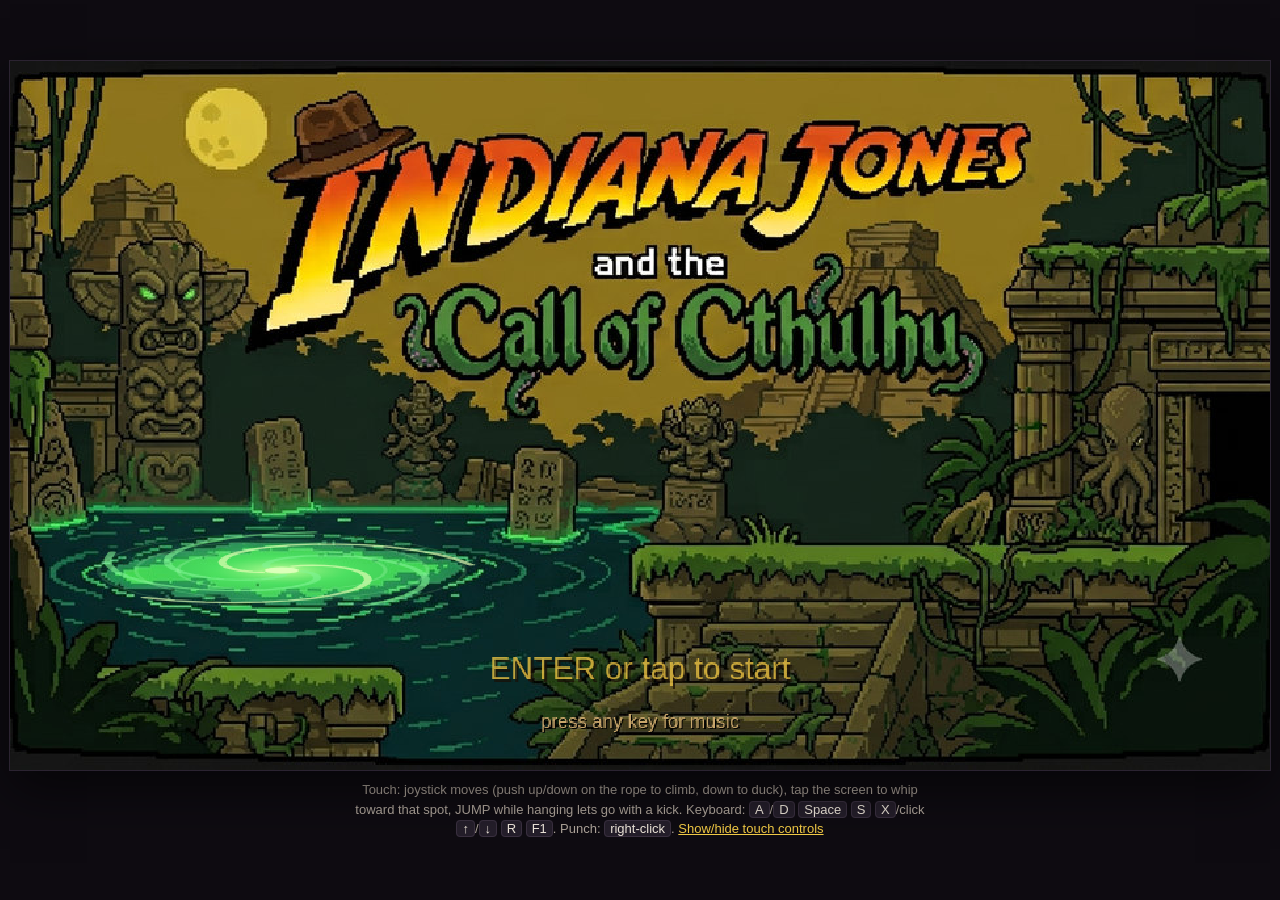
==== public/games/temple-of-the-serpent.html @ 1aa26c27 "Changes Co-authored-by: Tommergo <211379994+Tommergo@users.noreply.github.com>" ====
<!DOCTYPE html>
<html lang="en">
<head>
<meta charset="utf-8">
<meta name="viewport" content="width=device-width, initial-scale=1, viewport-fit=cover, user-scalable=no">
<meta name="mobile-web-app-capable" content="yes">
<meta name="apple-mobile-web-app-capable" content="yes">
<meta name="theme-color" content="#0e0b11">
<title>Indy &amp; the Temple of the Serpent</title>
<style>
  :root { color-scheme: dark; }
  html, body { margin: 0; height: 100%; background: #0e0b11; color: #afa59b; font-family: "Trebuchet MS", "Segoe UI", Verdana, sans-serif; overflow: hidden; }
  body { display: flex; flex-direction: column; align-items: center; justify-content: center; min-height: 100%; gap: 10px; padding: 10px; box-sizing: border-box;
         padding-left: max(10px, env(safe-area-inset-left)); padding-right: max(10px, env(safe-area-inset-right)); }
  #stage { position: relative; width: min(100vw - 20px, calc((100vh - 60px) * 16 / 9), 1280px); aspect-ratio: 16 / 9; touch-action: none; user-select: none; -webkit-user-select: none; }
  #stage:fullscreen { width: 100vw; height: 100vh; aspect-ratio: auto; background: #0e0b11; display: flex; align-items: center; justify-content: center; }
  canvas { width: 100%; aspect-ratio: 16 / 9; height: auto; display: block; background: #16121a; image-rendering: pixelated;
            box-shadow: 0 0 0 1px #2b2331, 0 18px 50px rgba(0,0,0,.6); cursor: crosshair; outline: none; }
  #stage:fullscreen canvas { width: auto; height: auto; max-width: 100%; max-height: 100%; box-shadow: none; }
  p { margin: 0; font-size: 13px; line-height: 1.5; text-align: center; max-width: 80ch; }
  p a { color: #f5cd46; }
  kbd { color: #f0e8dc; background: #241e2a; border: 1px solid #3a3040; border-radius: 4px; padding: 0 5px; font: inherit; }

  /* --- touch layer -------------------------------------------------------- */
  #touch { position: absolute; inset: 0; pointer-events: none; }
  #touch[hidden] { display: none; }
  #touch > * { pointer-events: auto; }
  .pad { position: absolute; border-radius: 50%; background: rgba(240,232,220,.10); border: 2px solid rgba(240,232,220,.35);
          display: flex; align-items: center; justify-content: center; font-size: 15px; font-weight: bold; color: #f0e8dc; letter-spacing: .5px; }
  .pad.on { background: rgba(245,205,70,.35); border-color: #f5cd46; }
  #stick { left: 4%; bottom: 8%; width: 24vmin; height: 24vmin; max-width: 150px; max-height: 150px; min-width: 96px; min-height: 96px; }
  #knob { width: 44%; height: 44%; border-radius: 50%; background: rgba(240,232,220,.55); }
  #btn-jump { right: 4%; bottom: 8%; width: 17vmin; height: 17vmin; max-width: 110px; max-height: 110px; min-width: 72px; min-height: 72px; }
  #btn-whip { right: calc(4% + 19vmin); bottom: 16%; width: 15vmin; height: 15vmin; max-width: 96px; max-height: 96px; min-width: 64px; min-height: 64px; }
  #btn-punch { right: calc(4% + 17vmin); bottom: calc(8% + 18vmin); width: 13vmin; height: 13vmin; max-width: 84px; max-height: 84px; min-width: 58px; min-height: 58px; font-size: 13px; }
  .small { position: absolute; top: 8px; width: 40px; height: 40px; border-radius: 8px; background: rgba(240,232,220,.12); border: 1px solid rgba(240,232,220,.3);
            color: #f0e8dc; display: flex; align-items: center; justify-content: center; font-size: 18px; }
  #btn-pause { right: 8px; } #btn-retry { right: 56px; } #btn-full { right: 104px; } #btn-sound { right: 152px; }
  #rotate { display: none; }
  @media (orientation: portrait) and (pointer: coarse) { #rotate { display: block; color: #f5cd46; } }
</style>
</head>
<body>
<div id="stage">
  <canvas id="game" width="960" height="540" tabindex="0" aria-label="Indy and the Temple of the Serpent, a whip-swinging platformer"></canvas>
  <div id="touch" hidden>
    <div id="stick" class="pad" aria-label="move joystick"><div id="knob"></div></div>
    <div id="btn-whip" class="pad" aria-label="whip">WHIP</div>
    <div id="btn-punch" class="pad" aria-label="punch">PUNCH</div>
    <div id="btn-jump" class="pad" aria-label="jump">JUMP</div>
    <div id="btn-sound" class="small" aria-label="sound">&#x1F50A;</div>
    <div id="btn-full" class="small" aria-label="fullscreen">&#x26F6;</div>
    <div id="btn-retry" class="small" aria-label="retry">&#x21BB;</div>
    <div id="btn-pause" class="small" aria-label="pause">&#x2016;</div>
  </div>
</div>
<p id="rotate">Turn your phone sideways for the best view.</p>
<p>Touch: joystick moves (push up/down on the rope to climb, down to duck), tap the screen to whip toward that spot, JUMP while hanging lets go with a kick.
   Keyboard: <kbd>A</kbd>/<kbd>D</kbd> <kbd>Space</kbd> <kbd>S</kbd> <kbd>X</kbd>/click <kbd>↑</kbd>/<kbd>↓</kbd> <kbd>R</kbd> <kbd>F1</kbd>. Punch: <kbd>right-click</kbd>.
   <a href="#" id="touch-toggle">Show/hide touch controls</a></p>
<script>
const LEVELS = [{"name": "Intro - The Temple Gate", "theme": "jungle", "intro": true, "gateStyle": "portal", "rows": ["#                                                                          #", "#                                                                          #", "#                                                                          #", "#                                                                          #", "#                                                                          #", "#                                                       ###L###            #", "#                                           C              L               #", "#                                         ############     L               #", "#                                                          L       P       #", "#                      E                                ####################", "#                      E                                ####################", "#          ######################                       ####################", "#         ########################                      ####################", "#        ##########################       ##            ####################", "#       ###########################WWWWWWW##            ####################", "#      ############################WWWWWWW##            ####################", "#N  M #############################^^^^^^^##N  M  N  N  ####################", "############################################################################", "############################################################################", "############################################################################"], "platforms": [], "signs": [], "tips": [[67, ["The map was right. Now the ledge - slowly. A and D, or the arrows."], "move", 8], [59, ["Hold UP on the ladder. DOWN comes back."], "ladder", 8], [59, ["SPACE to jump. Hold it longer to go higher."], "jump", 4], [50, ["Soldiers, by the stairs - and not mine. The Reich got here first.", "No way through on the ground. Over the top, then."], "soldiers", 6], [44, ["A ring in the crown of that pillar. X throws the whip; walk off the edge and swing.", "Left and right pump the swing. SPACE lets go near the top; hold DOWN to let out rope and come down softly."], "whip_descend", 6], [23, ["The gate. The seals are broken, and that light is not torchlight.", "Somewhere in there is the Sign of the Great Old Ones - a stone idol the size of a hand, older than writing. The locals will not say its name. They call it K'tulu.", "If the Reich carries it to Berlin and starts reading the inscriptions out loud... I have seen what the old things do when somebody calls. In, find it first, and out."], "intro_story", 10, null, "idol"]], "facade": {"tx": 23, "ty": 10}, "pillars": [[12, 11], [37, 11, 5, 24]]}, {"name": "Level 1 - The Temple Entrance", "rows": ["#                                   #####   #######################################            #", "#                                   #####   #######################################            #", "#                                   #####   #######################################            #", "#                                   #####   #######################################            #", "#                                   #####   ###########################o###########            #", "#                                   #####                                                      #", "#                                   #####                                                      #", "#                                   #####                                                      #", "#                                   #####                                                      #", "#                                   #####                                                      #", "#                                             C                C                          E    #", "#            ###   #########    #################            ######             ################", "#  P      ######   #########    #################            ######             ################", "################^^^#########^^^^#################         #########         ####################", "#################################################         #########         ####################", "#################################################         #########         ####################", "#################################################         #########         ####################"], "platforms": [], "signs": [[86, 8, "A door, not the idol. Somebody has been here first."]], "tips": [[34, ["A low tunnel. Hold S and crawl."], "crawl"], [46, ["Solid stone overhead - the whip will hold. X throws it; walk off the ledge and swing.", "Left and right pump the swing. Jump near the top to let go."], "whip_swing"]], "entryGate": true, "interior": true, "parallax": [{"img": "par_wall", "par": 0.3, "y": 0, "h": 430}, {"img": "par_cols", "par": 0.55, "y": 22, "h": 440}]}, {"name": "Level 2 - The Deep Temple Escape", "rows": ["#          ########################                 #################################################################       #", "#          ########################                 #################################################################       #", "#          ########################                                                                     #############       #", "#          ########################                               o       o       o       o             #############       #", "#          ########################                                                                                         #", "#          ########################                                                                           o             #", "#          ########################                                                                                         #", "#                                                                                                                           #", "#                                                                                                                           #", "#                                                    C                                                                      #", "#                                                   #########                                       C                       #", "#                                                   #########                                ##############                 #", "#                                C                  #########                                ##############         S   S E #", "#                 <        ########                 #########                                ##############      ############", "# P               #        <#######                 #########                                ##############      ############", "###################################                 #########                                ##############      ############", "###################################                 #########   S     S     S     S     S  S ##############      ############", "###################################                 #######################################################      ############", "###################################                 #######################################################      ############", "###################################^^^^^^^^^^^^^^^^^#######################################################      ############", "###########################################################################################################      ############", "###########################################################################################################      ############"], "platforms": [[37, 14, 3, 8, 0, 90.0], [49, 15, 3, 0, -6, 80.0]], "signs": [], "tips": [[8, ["Dart traps. S under the high ones, jump the low ones."], "darts"], [58, ["Snakes. Why did it have to be snakes.", "Rings all along the ceiling: swing, let go near the top, whip the next one."], "snakes"]], "entryGate": true, "interior": true, "parallax": [{"img": "par_wall", "par": 0.28, "y": 26, "h": 470}, {"img": "par_cols", "par": 0.52, "y": 54, "h": 470}]}, {"name": "Level 3 - The Jungle Ruins", "theme": "jungle", "rows": ["######################################################################", "######################################################################", "######################################################################", "######################################################################", "######################################################################", "######################################################################", "#################################       ##############################", "###########################           B ##############################", "#####################                   ##############################", "######                                  ##############################", "######                            K     ##############################", "######                           #####################################", "######                     ###########################################", "######  C            #################################################", "#######L##############################################################", "###### L           ###################################################", "###### L           ###################################################", "###    L           ###################################################", "###  L L           ###################################################", "###  L#######   ######################################################", "###  L#    ##   ######################################################", "###XXX#    ##   ######################################################", "###  L#    ##   ########o#######o#######o#############################", "###  L#    ##   ###                                                 ##", "###  L#    ##   ###                                                 ##", "###  L#    ##   ###                                                 ##", "###  L# P  ##   ###                                                 ##", "###  L##L####                                             >      #L###", "###  L##L####       C                         C     >     #      #L###", "###  L##L##############                      #####################L###", "###  L##L##############                      #####################L###", "###  L##L##############                      #####################L###", "###  L##L##############    S     S     S   S ######   ############L###", "###  L# L  ########################################   ############L###", "###  L# L  ########################################               L ##", "###  L# L  ########################################               L ##", "###  L####L########################################               L ##", "###  L####L#########################################L#     <      L ##", "###  L####L#########################################L#     #    < LC##", "###  L####L######################################## L ################", "###  L####L######################################## L ################", "###  L####L######################################## L ################", "###  L####L##########o############################# L ################", "###  L    L                                         L ################", "###  L    L                                         L ################", "###  L    L                                         L ################", "###  L    L                                         L ################", "##D  L    L                                         L ################", "##D  L    L C                                   C   L ################", "#################             ######WWW######WWW######################", "#################             ######WWW######WWW######################", "#################         ##########WWW######WWW######################", "#################WWWWWWWWW##########WWW######WWW######################", "#################WWWWWWWWW##########WWW######WWW######################", "######################################################################"], "platforms": [[9, 4, 1, 0, 4.0625, 90, 5, "key"]], "signs": [[24, 13, "RUN! Boulder!"], [13, 13, "Slide under the gate: run, then hold DOWN"]], "tips": [[6, ["Locked. There is always a key somewhere in these places."], "locked", 47], [16, ["Two walls and a gap between them. Jump at one wall, then SPACE again the moment I touch it - that carries me up."], "walljump", 27], [30, ["The key. Now to get out of here."], "key", 10]], "interior": true, "mural": [{"img": "hall", "tx": 0, "ty": 0, "tw": 35.8, "th": 20, "repeatRight": 3, "repeatDown": 3, "repeatUp": 0, "dim": 0.16, "dimStep": 0.0, "fade": 30}], "entryGate": true}, {"name": "Level 4 - The Guard Post", "theme": "temple", "rows": ["################################################################", "################################################################", "################################################################", "################################################################", "#                                                              #", "#                                                              #", "#                                                              #", "#                                                              #", "#                                                              #", "#                                                              #", "#                                                              #", "#                             ##                             E #", "#  P                M         ##  C     N      T               #", "################################################################", "################################################################", "################################################################", "################################################################", "################################################################"], "platforms": [], "signs": [[56, 8, "Exit"]], "tips": [[8, ["A guard, and no rifle on him. Fists, then - right-click. Two good hits put him down.", "He hits back, so I strike first."], "punch"], [0, ["The whip staggers a man, rifle or not. Crack it from a distance, then close in while he is seeing stars."], "whip_stun", null, "unarmed_near"], [0, ["A rifle. Three shots, then he reloads - that is my moment.", "The whip knocks it out of his hands, and he cannot see behind his own back."], "rifle", null, "armed_near"]], "interior": true, "mural": [{"img": "ruins", "tx": 0, "ty": 0, "tw": 21.48, "th": 12, "repeatRight": 4, "repeatDown": 2, "repeatUp": 0, "dim": 0.2, "dimStep": 0.0, "fade": 30}], "entryGate": true}, {"name": "Level 5 - The Watchtower", "theme": "temple", "rows": ["##         ###################################                               #######", "##         ###################################                               #######", "##         ###################################                               #######", "##         ###################################                               #######", "##         ###################################                               #######", "##         ###################################                               #######", "##         ###################################                               #######", "##         ###################################                               #######", "##         ###################################                               #######", "##         ###################################                               #######", "##         ###################################                             E #######", "##         ###################################      C     M    M           E #######", "##         #######################################L#################   #############", "##         ############################           L#################   #############", "##         ############################           L#################   #############", "##         ############################           L#################^^^#############", "##         ############################           L#################################", "##         ############################           L#################################", "##                                                L#################################", "## P  C                                  C    N   L#################################", "####################################################################################", "####################################################################################", "####################################################################################", "####################################################################################"], "platforms": [], "signs": [], "tips": [[8, ["A rifleman at the end of a passage too low to jump in. His shots fly at chest height - hold S and go under them.", "Three shots, then he reloads. That is when I move."], "duck_fire", 19], [0, ["Two of them. Whip one; while he is seeing stars, take the other apart with fists. Then finish the first."], "two_fists", null, "unarmed_near"]], "interior": true, "mural": [{"img": "ruins", "tx": 0, "ty": 0, "tw": 25.06, "th": 14, "repeatRight": 5, "repeatDown": 2, "repeatUp": 0, "dim": 0.24, "dimStep": 0.0, "fade": 30}], "entryGate": true}, {"name": "Level 6 - The Fortress Gate", "theme": "temple", "rows": ["################################################################################################", "################################################################################################", "################################################################################################", "################################################################################################", "################################################################################################", "################################################################################################", "################################################################################################", "################################################################################################", "###############################################################            #####################", "###############################################################            #####################", "###############################################################            #####################", "###############################################################            #####################", "###############################################################            #####################", "###############################################################        K   #####################", "#################################################################   #####L######################", "##############            o    ##################################   #####L######################", "##############                                                 ##   #####L######################", "##                                                             ##   ###                        #", "##                                                             ##   ###                        #", "##                                                             ##   ###                        #", "##                                                             ##   ###                        #", "##                                                                  ###                        #", "##            ########                              #               ###                  D     #", "## P C   M  ##########           C            <   C #       N       ### C              M D     #", "######################         #############################################WWWWWWWWW###########", "######################         #############################################WWWWWWWWW###########", "######################         #############################################WWWWWWWWW###########", "######################^^^^^^^^^#################################################################", "################################################################################################", "################################################################################################"], "platforms": [[75, 24, 3, 8, 0, 110.0]], "signs": [[4, 20, "Everything you have learned, in one run"], [10, 19, "Right-click punches. Two of them drop a guard"], [18, 20, "Whip the ring and swing the spike pit"], [56, 19, "A rifleman. Lash him before he lines up a shot"], [66, 21, "Wall-jump the shaft"], [69, 12, "The key. A ladder takes you down"], [79, 21, "Wait for the ferry - the water kills"], [88, 20, "The gate"], [44, 20, "A dart trap: duck or jump it"]], "interior": true, "mural": [{"img": "ruins", "tx": 0, "ty": 0, "tw": 25.06, "th": 14, "repeatRight": 5, "repeatDown": 3, "repeatUp": 0, "dim": 0.26, "dimStep": 0.0, "fade": 30}], "entryGate": true}, {"name": "Level 7 - The Inner Sanctum", "theme": "temple", "interior": true, "rows": ["################################################################################################################", "################################################################################################################", "################################################################################################################", "################################################################################################################", "####################################################################################             ###############", "####################################################################################             ###############", "####################################################################################  E          ###############", "#################################################              ###########################L#####################", "#################################################   o    o     #####################      L      ###############", "#################################################              #####################      L      ###############", "#################################################              #####################      L      ###############", "#################################################              #####################      L      ###############", "####                                                                                      L                B ###", "####                                                                                      L                  ###", "####                             >                                                        L                  ###", "####  P  C                    C       >        C  WWWWWWWWWWWC   S   C                C   L     J            ###", "################^^####^^##########################WWWWWWWWWWW#################^^^^^^############################", "################################################################################################################", "################################################################################################################", "################################################################################################################"], "idolState": "none", "platforms": [[70, 14, 3, 13, 0, 110]], "signs": [[96, 13, "The Sign of the Great Old Ones"], [90, 13, "Up"]], "tips": [[12, ["This is the room the map was drawn for. Everything above it was somebody's front porch.", "Nothing on this stretch is safe. Jump the gaps and do not stop to admire anything."], "sanctum_floor"], [31, ["Holes in the wall at chest height. A dart gallery - S under the high one, jump the low one."], "sanctum_darts"], [48, ["The gallery flooded a long time ago. Rings in the ceiling: whip one, walk off the edge, swing."], "sanctum_water"], [70, ["That slab runs on a counterweight. Ride it across and do not get greedy."], "sanctum_slab"], [0, ["Lucky I got here first.", "Those men of his would never have crossed this. Not the darts, not the flooded gallery, not with rifles on their backs.", "Now. The way out."], "sanctum_idol", null, "idol", "idol", null, "boulder"]], "mural": [{"img": "corridor", "tx": 0, "ty": 4.4, "tw": 33.03, "th": 14, "repeatRight": 5, "repeatDown": 3, "repeatUp": 1, "dim": 0.16, "dimStep": 0.0, "fade": 30}], "entryGate": true}, {"name": "Level 8 - The Serpent's Library", "theme": "library", "music": "haefner", "rows": ["#####################################################################################################", "#####################################################################################################", "#####################################################################################################", "#####################################################################################################", "####                                                                               X#             ###", "####              o        o        o                                              X#             ###", "####                                                                               X#       E     ###", "####                                                                               X##L##############", "####                                                                               X  L   ###########", "####  P  C                                                                         X  L   ###########", "###########L                                                                       X  L   ###########", "###########L                                                                       X  L   ###########", "###########L                                                                       X  L   ###########", "###########L                                                                       X  L   ###########", "###########L                                                                       X  L   ###########", "###########L                                 C          V                          X  L  C###########", "#####################################################################################################", "#####################################################################################################", "#####################################################################################################", "#####################################################################################################"], "idolState": "carried", "platforms": [], "signs": [[13, 14, "Down the ladder - or just step off, it is not that far"], [87, 14, "Up the ladder and out"]], "mural": {"tx": 42, "ty": 4, "tw": 22, "th": 12, "mirrorLeft": true, "repeatLeft": 2, "repeatRight": 1}, "interior": true, "sealed": true, "waves": [[[80, 15, "N"], [75, 15, "M"], [70, 15, "M"], [66, 15, "N"]], [[81, 15, "N"], [76, 15, "M"], [71, 15, "N"]]], "tips": [[16, ["Warm air, and lamp oil. Somebody has been living down here.", "They brought furniture, too. That is never a good sign."], "library_air"], [30, ["Bookshelves. In a temple that has been sealed since before anyone thought to write the date down.", "Somebody has been reading. That worries me more than the rifles did."], "library_books"], [48, ["Lamps, a desk, and a filing system. Somebody moved in and didn't tell the landlord.", ["v", "Doctor Jones. Almost exactly on time."], "Von Haefner.", ["v", "Do not bother closing the coat. I can see the shape of it from here.", "idol", null], "Still going through other people's history looking for the good parts.", ["v", "And you are still mistaking a filing cabinet for a mind. Oxford, thirty-two. You laughed at my paper. The entire hall laughed. Do you recall the title?"], "'On Cities Older Than Man.' I remember. I also remember you didn't have one shred of evidence.", ["v", "I have evidence now. Two winters ago they put me on an icebreaker and sent me south, past the last ridge anyone has bothered to name."], ["v", "There is a range down there higher than the Himalayas. And behind it, under the ice, thirty kilometres of city - cut in stone, with no stair built for a foot like ours."], ["v", "Miskatonic sent men to that plateau in thirty-one. Two came back. Neither would say what for."], "I read the report. What was left of it.", ["v", "They came back because they ran. I stayed. Nine hundred metres of wall carving, copied by hand. And on every threshold, the same figure."], ["v", "The one in your coat.", "idol", null], "Then go down and take one out of the temple yourself. It is four hundred metres that way.", ["v", "With what, Doctor? With them?"], ["v", "I have thirty men in this mountain. They have been here eleven days. In eleven days they have found the kitchen."], ["v", "Darts at chest height. A flooded gallery. A floor that opens under your boots. They would still be standing at the first pit at Christmas, taking turns to be brave."], "...You knew I was coming.", ["v", "I arranged for you to come. I left the survey maps where your friend in the village could photograph them. I left the gate unsealed."], ["v", "I put men in your path - enough to be convincing. Never enough to stop you."], ["v", "You were not chasing me through this temple, Jones. You were fetching."], "...", ["v", "The idol. Now.", "idol", "takeidol"], ["v", "Thank you. Sincerely. Eleven days of my men's incompetence, undone in one afternoon by a man who cannot walk past a locked door.", "idol", null], ["v", "The passage behind me does not go deeper into the mountain. It goes out of it, onto a trail. A long one."], ["v", "At the end of that trail there is an altar. The villagers will not walk it after dark and they will not tell you why."], ["v", "It is not a local altar. It is the high altar of R'lyeh - the city under the sea, the city those carvings are drawings of. The sea moved. The altar did not."], ["v", "In two hours the Sign goes back onto the stone it was cut for, and the thing sleeping beneath it hears its own name for the first time in an age."], "Klaus. Look at your hands.", ["v", "...I have not slept since the ice. It is not exhaustion, Doctor. It is instruction."], ["v", "They dictate. In the morning I find my notes already written, in a hand I do not recognise."], "That isn't scholarship. That's dictation from something that eats scholars.", ["v", "Then I shall be a very well-read meal."], ["v", "Kill him. And do try not to damage the shelves."], "...I was afraid you were going to say that."], "haefner_meet", null, null, null, "library", "summon", "haefner"]], "entryGate": true}, {"name": "Level 9 - The Jungle Road", "theme": "jungle", "chase": true, "music": "chase", "idolState": "none", "rows": ["                              ", "                              ", "                              ", "                              ", "                              ", "                              ", "                              ", "                              ", "                              ", "                              ", "                              ", "                              ", "                              ", "                              ", "                              ", "                              "], "platforms": [], "signs": [], "tips": [[0, ["There he goes. The tan car, with the good seats.", "And that is my ride, right under me. Whoever is driving it did not look up.", "Down onto the canvas. Then hold on."], "road_start", null, "chase:stage:ledge", null, null, null], [0, ["Moving. Good.", "Keep low, keep to the middle, and do not fall off the back."], "road_rolling", null, "chase:stage:rolling", null, null, null], [0, ["Another one pulling up ahead. Down the hood and up onto it, or a long jump from the roof.", "Three of these with nobody home. After that they will be waiting on the roofs."], "road_hop1", null, "chase:hop1", null, null, null], [0, ["That is three. The next ones come with company already up top - they will not wait for me to land."], "road_hopfight", null, "chase:hopfight", null, null, null], [0, ["Company. And they have done this before.", "Fists. And mind the edge - it is a long way down at this speed."], "road_fight", null, "chase:fight", null, null, null], [0, ["That one. Flatbed, machine gun bolted to the back.", "Off the front of this cab and into the bed."], "road_mg", null, "chase:mgnear", null, null, null], [0, ["One man to convince. Then this truck is mine."], "road_bed", null, "chase:bedfight", null, null, null], [0, ["Nobody at the wheel worth mentioning. This one is mine.", "The gun points backwards - which is exactly where they are going to come from.", "Stand beside it and press W. Aim with the mouse, click to fire, S to let go."], "road_mine", null, "chase:mine", null, null, null], [0, ["Here they come."], "road_w1", null, "chase:wave1", null, null, null], [0, ["Two of them. Take the near one first."], "road_w3", null, "chase:wave3", null, null, null], [0, ["Two planes. Keep the barrel up."], "road_w5", null, "chase:wave5", null, null, null], [0, ["Plane. He is looking us over on this pass. He will not be looking on the next one."], "road_plane", null, "chase:plane", null, null, null], [0, ["That is the last of them.", "Now let's see where this road goes."], "road_clear", null, "chase:clear", null, null, "chasewin"]]}, {"name": "Level 10 - The Altar of R'lyeh", "theme": "rlyeh", "boss": true, "music": "boss", "idolState": "none", "rows": ["=                            =", "=                            =", "=                            =", "=                            =", "=                            =", "=                            =", "=                            =", "=                            =", "=                            =", "=                            =", "=                            =", "=                            =", "=                            =", "=                            =", "=                            =", "==============================", "=============================="], "platforms": [], "signs": [], "tips": [[0, [["v", "Jones! What I am holding is older than your entire species, and it is waking up. The grenades are merely to keep you from interrupting."], "He is up on that slab with the idol, and the whole pool is between us. Nothing I have reaches him.", "Grenades. Fine. A grenade in the air is just a thing on a string - if the whip gets there first, it goes back where it came from.", "And those stones on ropes over the floor: whip a rope, and I have something to stand behind when the next one goes off."], "altar_p1", null, "boss:phase1", null, null, null], [0, ["Returned to sender."], "altar_back", null, "boss:grenadeback", null, null, null], [0, ["That light around him is solid. Nothing of mine is getting through it - only what he throws."], "altar_shieldpush", null, "boss:shieldpush", null, null, null], [0, ["Ow. Right - the whip. X while it is still in the air, and it goes back where it came from."], "altar_remind1", null, "boss:remind1", null, null, null], [0, ["That is the sixth. The whip, Jones. X the moment it leaves his hand - it aims itself."], "altar_remind2", null, "boss:remind2", null, null, null], [0, ["That is a wall now. Grenades do not go through stone, and neither do his men."], "altar_heap", null, "boss:heap", null, null, null], [0, ["One less."], "altar_crushed", null, "boss:crushed", null, null, null], [0, [["v", "You are breaking the conduits, Doctor. Very good. Now it has no choice but to come through me directly."], "...He is floating. Of course he is floating.", "Three idols, and every one of them has its eyes open. That is what is holding him up.", "The one on the left is under a stone. The one on the ledge wants a swing and a fist. The one in the light - wait for the light to breathe out.", "Every idol that goes down, so does he - and one good punch while he is down takes a third out of him.", "He is busy with his ritual. He will barely look at me."], "altar_p2", null, "boss:phase2", null, null, null], [0, ["Down. Now - one good punch, before the light picks him up again."], "altar_down", null, "boss:bossdown", null, null, null], [0, [["v", "Ia. IA. Do you feel it, Jones? Every one you break, it comes closer to ME."]], "altar_t1", null, "boss:tiki1", null, null, null], [0, ["That light is solid. It breathes, though - I have seen it dim. Hit it then."], "altar_shield", null, "boss:shieldhit", null, null, null], [0, ["No idols. Nothing holding him up any more.", "Just a man on the floor with a rock in his hand. I have finished worse."], "altar_all", null, "boss:alltikis", null, null, null], [0, [["v", "ENOUGH. I will call all of it. Every drop of what sleeps under that sea - and I will be its god."], "Klaus. Klaus, listen to me. You have no idea what you are waking.", ["v", "I know EXACTLY what I am waking. Ia! Ia! Cthulhu fhtagn -"], "...And that is my cue. The arch on the left. Under it, and down, and hope the lintel holds."], "altar_p3", null, "boss:phase3", null, null, null], [0, ["The roof is coming down. MOVE."], "altar_hurry", null, "boss:hurry", null, null, null], [0, [["v", "Take it. TAKE IT. I offer you the vessel, I offer you the -"], ["v", "...no. No. That is not - that is not what I -"]], "altar_c1", null, "boss:cut1", null, null, null], [0, [["v", "IT HURTS. Jones! JONES! Help me - help me, Indiana Jones!"], "...I cannot, Klaus. Nobody can."], "altar_c2", null, "boss:cut2", null, null, null], [0, ["...Every time. A god, a temple, a roof coming down - and my hat on the wrong side of it.", "I am too old for this. I was too old for this the first time."], "altar_quip", null, "boss:hat", null, null, "quipdone"]]}];
const ATLAS = {"b64": "iVBORw0KGgoAAAANSUhEUgAABEIAAABGCAYAAADIHDF8AAEAAElEQVR42uy9ZZxd1dn+f621th0/Z1wyGYlPXAhBE1xanJliLRRogpSiLVBkMrgWhzLQIkVncFJcMkhIIAIhM3GZJONy/Gxf6/9iZvrr8/z7tEiQtuf7htBPydmy9lr3fd0GZMmSJUuWLFmyZMmS5b8eARAAeOrhh0t+uueczQdWjxYHjRvpHlI9Shw0Y1r88ovPP1YIQYQQZOg/+d///J9/nxCkrq6ODv85+4SzZMnyY0HKPoIsWbJkyZIlS5YsWbLMmzuXoXmxe+8d1bfK6WTVVb8+PeFkYkFJ9XW9vbylaMVHH80ihLwAQAbgABBD/6nA/xNDhv83EELE8L8P/ZkKIcTQn7NkyZLlB4NmH0GWLFmyZMmSJUuWLFmAZgBEdG7dWLTb+JHCGdjpRaIHBQE1R+Um+tt3ZIQQIUmSbCZJQgihCCGYEEKRZflvogcA1AG08ZF7i+65/[base64]/i8Xj8c2wBjFICAazsIh8OYOHPG0Y2Njctqa2sz11989rHd69bscfwB+wW62rYFPvzsM0ycsfvpyz5+b9ldd5332Pnn32NmH3mWLFl+KLJCSJYsWbJkyZIlS5Ys/+UsXrwYAKBn0gWhcER4AmFhZBIoqRyXLCip8O5o72bhYEhUjiwXBALJRBSyoiAc9MOrqtB8Pu5w57yHb7t5Xve2bRc+cPPCszXuhqLdHY6RTtA5M6aSzlif/[base64]/r465l4o1X/7p+2piRo6uqqiaPH1EiWlpaxBNNL5ERY8YHU0QRXi0w9sdy33PnzpWam5ud2mOPWraxdd1sx7XdYDDMQqEQBITw+XxEImINdwnv6en5a/XEiR/d/+ijrw31VOHZlZMly78n2akxWbJkyZIlS5YsWbL8l9PU1CRkWYak+FnKBLRgHskvHU0Ky8dg7IQpyMkrBFMUWI4Lx+EAKEzHhcUBlxBYtgM9k2GRSIQqqnyBaRP9nQ8/Jfc99oQIFhVvOv7kk9NCVtAbjWPOnnuf+2O579NOO016+vHH9+xq2yaFZYYQJTD7u7F97ZfY+MUqsnrpErQuXz5p0+qVU6IdOy6XCX/l5cbGg+rr63ldXV3Wl8qS5d+U7NSY/xLq6uqk+vp659577/VvWL2qxtANXlRQRDWfBkoZbNvC9m3byPLln4qK8qrT8wqKqnfbfdoe88+7ZMP3rXi//nLTxAcfeOg17jgjFEYhM4lCCLiODdMwYJsmDNPkpu3SWXvMef7Oh/9cQ8jflnK2A3mWLFmyZMmSJcvXtBPnzZuH1atWX9DT1XPrYw8/4oZ9XlaYmwOvqkAwhu07d8DQkygrLkJAlZGfE0FPdw+4cBAIBpFKpmA7LhzCsL29A4QLhPwaIl4VOcEAlECIpy1OvbmFbz768os/[base64]/ecSG6udPBhhzf8tm7hgmePO47VNjXt+s2YEBx1yCEHbNu66fmQ1x8sLSkmhDGDcPGmA3Hw+vXrPGY6I2RJIprf2/9p64a87+pF19fXO0KI8Hm//MWLK5Ytm6cqMjYQAUXR4A/44NgOErEYvAB2rmuFm4xjS9B7xptvPn/7wxdeFQNgf4ciA6mpqaGHHHKI97MPPlj45CN/OTnavrMwk0wIBkEkiUJTFMiMgQgBx7GhMolw2xaOnjn2ussvr21sbHwOAGpra3+IQ5UC4H9qeOCYl55/4al4T48aiYShaQr8fj8hrug2DCM/mUxS27F5IqPTidOmvfvgo3858Me2IZx09NEP9vX2zJcl6kZCYUIpaaGEVXR1dwds2xa6bgjbMmk4N7L5rSXLJhBC7OE94Ye65pqaGtbU1OQ+fO+t5e+/88Gdtu3MpIzlu7ajKYoKKlEYGR2JaBQD/X2uS8Cqxo9f+dwrf525i6992KhSjj3k0KjEqNcydQHB4ff7iMSkLZyLPleI2X0DMZu7rjyyqurhPz/11K9qamqUpqYm69s+hxdefNG9/w+3Hv32W28/Q1xH4a4LRimhhIAKQFFlpA0T0VjcUf1+Ka+w8OHHnnrmV/Pnz5cbGhrsXfVOLj7rrP03btpwl9/vnZhKp4VEJSrLCmRJgmPb6O7sHLwGTZMKioruePW99y76+2eYPZqzZMmS5fs9R+vr651PPvlkz5YvW2/VE2nHo2jMsG1wwSEAEHAQcGQyBjo7upBUGBzDQHdPFzJGBn5/EK7jIpnSQRiDrEgiY+jC4SpV/GHsGEhi7fIWFI0ox3k1J/3phxRB6urq6OLFiykALFy4ELHOzsLene1WQcAvJ6JR4vco4NyF63BwIw0ZBF4qiIdyBAJelurqI5vbdhrBkrKdQghCCMmeW1my/BvydTNCSF1dHSkrK/[base64]/emzJwro6siue0bBIdP6vf33slnWtt/J0qoo4puVTFepyF+mMjmgiDgKCvHAERYX58Koqy+im2xFLSLbqeeetDz46aNjZ/C4WYWNjI6utrXVff+WVPW654bol3Vu3YNK4MdwrS5RRAtMywV0HmiyBcgFVllFSUgyXUjR/tkJoucXkrAsv/skRxxzz2vDf9X19QI2NjaympkZcdtFFF6Zj/VcsWfxeyEMYkWVKUqkEZFlGIOAHFQSO44DJkrBdQrRQ2KgYN+6TqZOm1i645JK+H/AgJXV1dWT1kiV5OeHgwdu2bH5goKfH4/d5qG0axLIcuAJwbAvCduH3++ENeAFJEbvvM3eV5vGeCr+/deHCheKHuv758+dLzc3N2u4TJ/y6e/u2G+IDUc4Ypb19UbgACBGgXCA3GEBOXgjxTAb+SF569PhJS/2FRTU33XRT9Ns+/+Hv7KLfnHNA147OupZPP91dpUShVEBiFJJEISsKUqk04skUmKQIRdMQyM3tGVs95b2GJ584qe7qq79xRGn490896aQz/LL00OrlS2Glk1CZRLw+3+AzIIDj2BiIxWG5RCR0ncyYvXtn9fQZb1HNd3p9fb34tiJEXV2dtPHLL0c6VvqDrevXlvoVhcdiMWq7HIRSMIkBNodPluH1KMJ0OCmqHDVQNXHSytzC4t//9ve//+y73GuyZMmSJcs/FkKamprcs88+e7/W1Wvfa129xvEoqiRJDGXFhfCqChRZQnt7Ozq7uzG+ohxjykugyQSSRJHW07AdIBzOQTweg207UFQFlmVDUTRwITCQNLFizTquhcM48KCDD7j3T/c1kx9G+P4fgrvP58M5p5267JXnn59dFA65Jbk5TCYCDByWZcCxHBTlF8DjkcBdGy4otvcMuK07Oslhxx9/+W33PnBLNiMkS5Z/T75WRsj8+fOl+vp6+54//OHEtavXnJDu6bL22X2GQmwbnHOYtgUzY8IFh8IoNFWF3+dHWWGBaP5smRwqGXEogEB9fX18Fzp+lBDinnXGafctaW6ekOfTzFEjS1VZYpBHlcO2bEiyBFM3UFSQD0IAVVapbjnu+2++Wf7pqi8eArDvvHnzJADOt72YWbNmSQDsj9758AiN0QeKI2EnJzcXTLjEE/RDCC900+KWbVGJaQj7vJCYBAQDyoqVK+dafHoDASaivn6XlC21trYSALAt67AvVq6qqijMtUcU5CnCdaCqKrhlI+Y4UBQVhDtwTR2yR4Xfo9CBjd2icNSY3A8++CB/3333/c6c9ZaWFgKArG1Z7zF0w2SMUss0ZdcyQQEkEgkYRhpeRUZhJBcl+flwLAMuJcgLh9He12OvWbmSCSEYIeR7O4jq6upobW2tu+T990evb/ny1pbly8jEUZViZGEhIYLDtg04LkdHV7eorKwgBfm5MHWTGK7AF+s2ap98+OF+W7p6NQD4u9Ke75WZgFRfX2/PnjTxjp3btpxUlBMWY6ZNIowQMImhp7tP9PUPEMYYivPz4PN6QBjF1p2d7gtNjTP2mDvv2sefe/6YzkWLZAxmDX1v1AG0taaGTB41Kn/7+nVvrfh06cQJ5SOdEWPGMO7aGFdZhb5oFB0dHRhRXISRxYWgTACMYsXqVl/zO28dMGnqDDa0rr/VtdTX1wshBD368MMe//TDD0qmjBolqkYUgzs2ZEVCLJaAbuhiVNkIqIpMLM6JIJJYu3lr4UcffnjiHTf+4S8XXnbh699EyBsywMT9d901/[base64]/fk47WjqsZM6+vu/iy/KB+HHv6TMuE6O9q7ulCYVygc0yQpM5O5/Z77nyeEOMhm82TJ8m9LY2MjJ4TgV7/61ZrNmzf//PYbb72nbfO2oKwolDIZhDAIAXBOwAhFKBhEYUEBmLDAJIJg0AvDcEApg5yTA9txQBkFkxSYpg3T4mAGQca24aGMVo2rGkeAxT/[base64]/fecktR82ef9e5KQ86xHJdoMtckiTMCEA7IioqMrsPQTcrB4do2bEWCKslQZVlw23bzQiHfRx99VLL33nt37AqFuaepidTV1dHXX35xh8Qop5RSw7BABIfruGASQ1VlBRhl4LYFiVI4tgUqK9TnUS1HN6Y/cPvtcwC8umDBgl3t7BIBYGJTEwXgtqxvCTsOV10wJ2NZkAAIx4FX8yA/Nw8ULnweDY5wAUFh2wAF4a7tyLqe+p2qqq8CIIPJPd+fQf75F19oHlUhI4qKXOHYLBGPQpUYJEogE4qARyNd7e3QkzEwJoEqHiiyBMGFGw7L9g+6A8ycCaxYQQSEYxg6N9OSO9DryowApm0jmdKJZdiQJQJDT0GCDSarIAKEO9wJhyM5r732WvDmm2/[base64]/DCMHR4GaEquJVJpUK/Pffc826+5557hnsJfQMhCABQPmKEvKmlRdhGRvR091CFUTAGEBC4LodHViEcG6aRhkwAcEEkcEc4Als2bJ0khFhVW0t+zL2rSGNjI5UkKbzio08Obmx65Oqw3zN+2/o14JyDMvl3m1tsrLEMZOIJMG6jt20LPN4AHrzj9NyaOXMuiUyZ4uzKMqRd6SD8rPZn7hUXX3xaR9vW34YVrbp/extCocDZZjyKN199ER7Ni77ePsiSDIkxKB4Prrz4wt80Njbe39LSQr7J2snyPQnHQ/bE7y+9+Ijnn3w2X5ZZeNz48Rf19HS90jfQv1zTfLANK1I1quJo7rhS+86Oh/baf/8l9zY0rMtGu//zGT67Z8yY0QvgiY+bP442/PGPT77/[base64]/p7Gx7s377ltMG2tq+C7spyLI4Eu0AoEAbF2/ubOzE2WFhSxjWhCuA5kQ5Ofng1EGRgEiMyRNC9SmMCwHKcOArMi8v7fXc+211wYuvfTS5IJZM+Wamiq+q3vR/P27XrhwIWltbZXmzp3LW1pbtU0bt8CIJ0igJB8Z04QgCqjtQpZl5OZGAMbAADiuC0e4YJS4miIzlasXAri8pqZG/rY9Ir6BUSz8fX2Da4wwB1xQgHABCjAKYbmQZQWSpEJig74poQyEABKjDFw4K5d/tq/t2icsXrz4oeFsqO/62oeff2dnJ507dy4pyMkrJYRwvz9AZVWD4A4ACgFAUVXIEoNHlSANeuSDJXKKTNPRBHq6u2uuvPDCh6bssbO1uPhriwCkrq6OdHZ2soaGBveKSy/d5/WXXs4PBYOI+H3EBYVuuVAJQUFxIUYoMrjrwhWAbdpIGRni0zQa9Htz33rttafLx4x6edWqVWfOnTuXNTc3O1/197dt28YAuNs2ro84jiMY59xxOOOEgzsWvD4vFErBFQmGZYGkCCzDgkOAwoJiwtKWsmnj+oqamhrW2tpKv4EgTKurq6X81la+fsO6veKxGCnKiwgqSQAj4AAYIVAlirxIDvyaBC4EOGFQJIV4PB4EJIQg3GoAiGyZT4GGH2VpTF1dHautrXWXNn885/[base64]/WLWCMIi8QmFNakPf2668/f+phhx3XlX23/zVrhc6bN49WjK74UpLkPgIEKIcAFwQMoISAuzYURrF9x07R3d1NNm/ebOfmht2dOzu1ZEaH7A0iaTjQbReUSQAYZEUVjiswoqJY/+WZZ574yzN/vmTx4sUMwPey19fV1dHW1lZyyimnVN507Q0fbFi/boRX1XRVVuSiggKEgz7Jq3lABeCYBmQCcMeCbRggELBtG+lkHIIKgFA4hCI3GGRGKsPtTOrXv7/w/P2v/8OddxFCMtlVlCXLf5AQUldXR1vr6wkBcfEGzMYnn5y7ef36Oj2T4cFQmGVMC+Ac3BXQPAq8vgCIEMjoNjgIBKPY0dEDR0CSqIQNGzYdCeDS5uZmeyYgV9XU8G9SD/530QlLCCFffv4FY1tXrUbC7yU5Pi9cwcCFAAEDkwi8igLX5RBcwLJdZDJpSJKEvr5+MdAXVW697z4OwKr/dmq6C0AHgEPKy/zbNmxE30AUruuDIsuwLQe27YK7DmSZQWIqbM6hWzZSGRNMYjSZSIre3p6iE044weWcuxjsgfJ1VHNSU1NDm5qaXEII7r/tttKt7dvK33rjrTxBCJLpDBWcg4KAAhCCQ5IZKGXwaAxwBFRNRjqZgq4bLBjOIZqq/PbkU268wrYsNP+dCPUtI0T0nnvuiSCTUT9b9encRDT+6y3r1pfHBvrhlSTiUSXIjMJlBNFUChJlIHChKBIsy4VlWrAdB0xW2MBA1N20fuPMylFjbxBC1FMm9YkVK747j2HwXQgAFgCcdvLJ0gfvvouBeBJBvxeFOREYDgAuEPTIoKoGRZIBQuAYBhih8KqqQDSJWP/APEqpaGpqsuoAunDwZX/nxmZ9fT2XJAnNbW3G6hUrZl1+ycV7bh/oFwPxOA2Fw1A1DbYDEFcAQoAwCkEZTIdDJgLWUP1vbCAq+nr6PEPXbD84f748/8EHne/yHv7u+XMA+N2F5xcR7tJ0KuNaOS5UicF1+WCEXggomgJIDIIBhMpwBMAFoV7N5wz09xeVlldOqq1t+nJIAPg6IoAY6qvBJUnC3vPmhZ9+9DHHyqSpR5UBImC5LvK0CFwmgSgqVMogHBeZVAJMkREKqSRtu3x9a2sOZ+yJZwbFu68qdLpDv2/IioIJE6tnf9z8AXFBaEo3EPBo4IzB4YMiFmUKEroNw+KgBBCSDCbJkp6JiQilpzQ2PnIrIf4uAHT+/PlScXGx+8++cSEEaViwQFrQ0GC3trZaAHD2yJH2lytWwTBNeFQFjhCgQsARHKoiQVLVwbVEGFzCkLE5LE4kSik6OzvParj55hsbVjTEq6urldbW1u+yQfM3orV1oli+fHnw+aefPX7TunVcInD1VErmjjN07mVYNBoFIQShMZVQFA22ngKVVCoJ20rH448dtO/e977d3Hzrj0kMGT4zbLu/NCcYMO24I2USUZk6GUAIuEIgpKnwSgxehUIjHIK7qCrOx8ad7dblV57betkFF5xK7rzznQfnz5cX/AgzXv5bqauro4QQfv75vz722Sefel7lNq8eVenkhwNQZYVJhPG+/l7R3z+Agrw8lJaUUEIpae/rt5575qmDXn/r7ReFEHssXLiQYHC/yfIfDCGEn3feeXJJSUlPy7rWblmSRwHC5dwFY4BXk2BRDjvZj7LCCInHE6gsq+y74rKLkvfcdc/Y9Vu2cxaI0C0dA4BCQakCyhg4BLhtk41bNg388syfvztk135vgnd9fb2oqakhiUSiPxgJPhPOiZze1dmZ45FUUGGDCAeOZQNCwMMkKKoMzaPBq1AohIAAcF0FlDKAEnAhUBAJ06RuIt3bfcq7f12E1199+dyTjz7ygSdfeuX67ErKkuU/[base64]/fcceeJRUVPUfW1m4a6l/wVdPtRFNTk3vvnXfuvfTTT0599Im/nN7d3k4z6SSCPh9MXSdGOgmJMiiKClWRwV2OpCtgWw4USpDWdWQyBrjDoSdT2LFli3PEvL2v8YVz4rP3mbvivPPOW/wtjW6l6bkma+e2bfetXLr0Z4l4DDJlUFUFs6dPQyadhutYoJTCMHR0dXZBGio1kSQZAAHnHKqswHQNKJSyrp3bnbdffenX776xaMIhu8984+jaE/mCCy54YMeOHRg5cqROCIEQ386GG85EWLhwoXLTTTfN3rS25aqtmzYqV116qWo7NiBc2t7Tg2g0Bk1ikCUGSWLwaApUSQIIgaKq8Hr9sGyXupYDYRn+N557Zu6GDVv6zrv89y31g+96uDRglxuddXV1dOHCheT3v/vdvP7urus723da5581vzLW1zfC7/EISRA6MBBFTAg4rgswClmWQQWgmzYEKGxOMBCNQ89kiMxdoifThZdddllVZUGBvuCiizoXNDR8nfX6tWw0AHj++cfzvbJ/1NNPPHty65ovJ5975plSTiAETdVoX38flKHMNMIYGGOQFBmCALppwasBjm6iq7cPGYsTxbLEaMOo6OrqKiwsLEwTQlJfdT9as2aN/+677y6M9fbuJWz77DtvuGEqty0PJQSJRAL9tg2vR0E8nQShFBACssSgMAUUApLEQAiF6zh0oC8qwprmffHFp+cdd/wpi595+mmltrbW+r9S0puamlwhBLn77rurOrdvq13XuubIV194YWZ/bw+8msqEqyGlG/AH/JAMG3y4J5Az2MhaVSQQymBaHGZGRzqW8N1yze0ThRB9Hq/XaWho+Jfvblj8+ukhh8woyMtduHzZ0tDnK1bM8agyMpk0sQ0dlFAoqgJJkuAIAVVXYBE21KtJQyKTQWfPAKCo2Nze4Z0+a/YZXyxf/vbUWbO+/F/v/Qd1wIQQ9O6775ZfeOE+UlX1IjKp1FQjk6aFkbDIpNPQZAmqKsPvDSMn5B88XCmBY9qghMCxLTKisJj0J80yRVbyAYiCgoIfQz8UUldXRxYtWkQBYMUny3+fSibVPJ/fkSQZrgtQIkAgIEsUXk2DZaRAZRkyofCoHjcn4JV7O3b2XHLNNV1p11UxaVI2LfxHyLZtOz4jXDg+1cO4YUvdOzsgSwxEgHm9CspLCqHKMvT4ABwhoFCqJgYGbNkbnP78s88eVl9f/9o3LZ37sTB8hpcXFY3SFHrnH265hafi8Z9SRm0mMfn4n53w9MpVX7zrCwQLbMcxfYFAYmRFGRk1suTNUxdcsP0/fY3U1NQwALjnnnvMPz/yCPaYMYd3i05BGAXBoGGvMqCiKAcH7LUb9tl7TueNt95ZtMf0cUWyk8g9/tB9EcwpoLc+8DjsdBpaMA+Gw8G5ACgRTJVo1cgKe8Wq7h+iObxoampym5qaEgB+e/311z/29muvP75q+YrJXb19tLenhzJQUEIQCvggXBdVpcX46QH7wCMTAC6E4KCcwHZsOFyAcwrTFcjYphM3DGzv6i3dtmXjdQCyQkiWLP8u4u8/c5jq6+vFjTfeWNm+te03rV+uPr+nuwvlI0bA79GEYaSJnkzANR1w7sBxHciUgYGAYrBJAxcCtutClmQQRjEQjUPyeviIigqaSmdaVZ/6+pTpMzZec8sdD36N6xVCCO2k42vjbVs3KkX5+YhHoxCWI/[base64]/B5NObRNFAqoKoqBOcw0zokCDAKUDKYYg8BcHdwjJsrAN00IasyCGWCAyS3sBC9KQPB/MJN+SXlv/zDH27+aFdMohisoa91H37wwWvXr225cskHHyDo9SGTSkKRFTiODccyYekZyBSgYLBtG4QIMEJAiBhMOSAUIASuM5hClF9aDAfAhElT717w29/dO3r06I3f4fcuNE3D6Sef8t6qzz7drzg/D4rMkI7HBXVBGADL1mHpBmzHBMegqAkOuK4LSgSEAAzTRtpyYDo2/MEgZE3B2OoJvbvNnnPnkSce9fDo0dN6drEDS+rq6sgNN9zAL73ggkc3rFt36kBPD2RG4Zg6FEmCV9Uw0NeDTCoJTVHgADANE4wRyJIEIcRgJhSVkMikYbtAUs+gdGSFGDV2dKfFnY6R5aMuvv2++z6wbfv/NNTq6upoZ2cnGzdmzBVffL6qrrezC3AtCNuBR5ZgGyZisShM04QiSbBdGy53AS5AiIBMKSgIwAcHEpqOi96BmBgzoZoEcyI8HI6c+6fnnnuUUWrw/yXeDTV643fddde+xOW/+/iDxYcL20Y6GYOeTiLgC0BPpWCaJqLRGAgARimEEJAlCZQMvhQGAkoZJIlCgCChm/CEIlA05d2xEyf0FZaUrrv8st8/pYVCG/63GDOcofb8X/4yYltH15nPPfv05a6pK1RwKFRCJBSEbZuIRaMwMjoURQElBC4fPCMohhLsKQMIQTpjgsgSosk4r6ispJOmTN742bJlT+5z0CGP3XTnnTsJIc4POZ5weO8QQjAA/IN335+/euWKS+64+caqSMBHCkIBUlSQB4VRUEYgyTIoKFzbhMtdcD7Y08ihkrO5o4uWjBr17KnH1P7qhj/9yfyxZIRIkgTbtpX999rr5Y0taw4tLy52A6rEgn4vFJkAgoNRBlVWQBmgMjJYriipbltXD23rib93x+N/ubClpaXnV7/6VU9jYyP9gUaZZ/kfe9Vcqb6+mQPgF5577uXPPPXkdYV+L/J8Gg0FvCDg0GQZ+blh+L1+cD5YLisIgckpmj9d5dBgWDrs6CNPqL/uxsaFC+ex+vrmf1shZObMmfKKFSvs4w4//MSu7VueYsJBeUkxVEVGT/8ADNtBT88AFE1BOmMgEApC8XgQzs074+U331nU1NQk19bWtv8njkv9+9Knyy655FCfP3Tmp598etzKpZ+5kydUMyocaIxioLMN1eUFOOmogzBz2iTx0ssvklGjKsS4ykps3bCJdPYl8Mr7y7F0QxcSRIMjKDgh3HYtFJcVbjjymCPOQL2zdKH4wSbNYTgbTwjBTj/55Fdef3XR4X5NdcePHcs2b9qETDoD7jjI8WrYf69ZKMwNIhL0QyIEnAtwCJg2h+UAadNAZ2+3SFqWG8gpjK/dsu355pWrF3xX9tuzf2o48S9PPN1gW4bPtkyhKiotKilumjV75puK4iGZjMk9viAZN270e3MPOWTbcLZfdjfMkuVrCiGNNY3sZ8/9zK059vjrtm7afEVioM/m3JFURUUkFCISFQj5PcgLRxDtH4DgDgIeddDhcwd7I3AuYBgmXNcGKIFp2XAGD1lOmURDubnoS+qAx9u96K13ir7qIbbH7rv/YaCv/0I4pp0TDlNVlhHQvMwrS1BlCsYFbN0Ag4DtmAB3QAiB67pw3cExkpxwCEKgyAoUWYEkMW5xQfozFunNmB05RcX2G+++W/EvhCJ+xaVX7L24+b0H49H+EZKAL+L3C9u2id/jpUxwwoiAxzPo1BvpDLjLB1uEui6EAAQEuMMBzgf7MgwVwxCJwTQtBCIR4ipqrxT0J19+/a1R/+R6pPr6eue+++479qXnmp5fu7bVsU1DFOYVyF5FhW0aoJzDp8kozI+gtLAIpm4gGY9Dlij8mgoGAUoJ3EH1Ho4j/rbp25w7loAwbUeOGyagePDGR0u+UVNDSikOmjuvf+O6dTmKzBxZkiRbt+A4DmzbgKrIUBUFDAJlRfkoGXYyBCBROngacAEu3MHyK0JAKQWTZLhEcF84Yjd/tkplvjCKy0ce8Mwzz7wH4FvVog6/79NPP7dkQ+uqrX2dHRITgvtVjRAqIFPGZMagaDKI4JAAcNuBZRqQZQkKoxCuBSEEVHUwvVJhCjgIQKmIpTPwRCKkL231eEM5a/fcb5+Tr7zyyvZd1aRu2Jn7+c9/Pmvr+s1PD/R0B0PBQI4mMRBuU5lRym0XvqFeMYpMYehp2JYFzgHuCFCJQpbpYFSEKRAgMG0HruMIy7HBNJUwrxdMC3QKpjzw0huvXXv1txgJ+4+u/9cLzj4j2tf7x9bVX3CvpjG/zwu4LnFMnYYCfsiEQpUYNFWGbdnIpFJgjEBV5cENj1BAEJgOh26YcAWHJMkwXRtEUaEFw/FwYfGAomm19zU0LP/fAtpwx/mrrrrqqGVLPnlky+bNfo+q0JDfD02i1CtLZLifCiME3LZh6Dr0TAaqRKHKDJRzQHCoigpV9cLlAlwIGLbNM6ZDiSfgdkQHNkeKS0nV2HHn/ulPD7799yIEAM9vL/nt0mUffzw53t/[base64]/8/QTk4ntzLD1lKunUkECLgKaQnLDIWjqYANR7gJUIpApheM6EAAYYSCa6nzRul4K5BW+2bqj/[base64]/fY/8e6HHnpmzpw5nrKyMuvf1LEic+fOZYsXL6Z7Tq4+3Mmknq8syrMjAb/KOUcsnsBANM5VzcsDwcGR45bL3WTGIAnLeX/uoT8xDjr84KsOOugnLWKwI/t/xNoesjEAgF972RWHal7PkS+/8spZ7Z2dJJVIi9xgDikrLYEEAY0RxHs6MKEsjDOP/wlCHgbHMeHzqEjFo3AsF70xA72WhkcXNWN9dxxU8cEBd1LpuGS65muJ9MBPhBA/eEPRQw89VH3jjTesc+bPb3ipsfHMvKDf2W3GdKm3tx8rV65EJBQCz6SQGw6AwoFXURAK+NP9/f0MkqpZgsByOGzHRW5JCa8cO46Oqa6+9KKr6m75LsT4xsZGfmrt8Rdbun7t2lWrlIBHITmRCAFhsB0HLjhsl8O2hkbVq8rOGbN2m/6Hhoa+7Ej6LFn+SSDonxh/bjQaDR971DG/2da2BT5Vo45jC9vhtK9/AKaRRsDnhV9R4VFlzJk5FWVFBSCOA0VmoIQBnMOxbNiu+zepmTMCQQkFkV3dct3NbSsUeM2Pv8rF+v1+AQC5ufkFmXTGjPZlyPpNW6nCGBHcgUYJivPyUJgbQdDnw2DjIw2awuD3aJAZhWXZMA0dNufghP3tlikEJbIqYulux8hkSnT9q/U70jRJkyVlfH9vlFICdLZ3AVxAHRJlVIlCYhTlJSWYNmUKbFNHOpWEzBgoBxzHgutyyEyCLMsghIIxRggjQlE9Ii2E9WlLS35/f3/+v7gUDoAUFhauIJTolMkex8mgo7MDfo8XwnVgmxYURhGNRdHZ0QtH1zFj6kSMKh8JSTgAt8H54LQNDgGXC5gOBwiB6boSJ9TRbcdS4snExu0dH3/TRTd9+nQ511s02h5rv5iMxeYO9PTbiqzIkWAQup6C41gAEcik04hFZUT8XgiJQQKBDYCxwUwflwz277I5h+26cBwu0rrB01vbVVn1bgrk5Dz/9NNPf9jZ2fmta/GHxxBPmjBqppWJs2hvn0hEYzSd1onLHWIbBlRZgs+nIeT1waepUGUJOTkR5EVC0BQJ1HUwpHSBUAZKJcgSAwchYDI27Oywt2/[base64]/dB3DUe5rrrnmnbMWnLVhw/qNu3cM9Fr9Slx2LYMolECmAh6PB36vBokQ5AYDKC8pgl+V4VdlCNuB61hQZBUuoYO9TAiBLUChaOiIptiWnZmx29u2Q/X6FwL4mxBCCBGJRMK3YePGYEdXJ7hpIpNIQKKMWZYFzgenmFIAAa+KstIiBHw+MEIgMQaJMRAhwNjgbzIuD5YOqjIUzUOYrLoZF+6KNetEW0dX6dgpkwMAOv/3c3AcB2vXb1RTsRiI67heVWFwXWqZJlzbgd+rIScUhF9TIAHIz8mBpnjB8Df3DJzQwbVEGQgd/CY45xAUrgXitm7ekbd+07a8fQ85cDaAH0IIoYQQPnnC5AOuvuzSP+qpdJXkCkSCAWi5YUgEsC2TSIMpfjCMDLgjYGQycLgDSigsx4FuGmBsUGZ2LAvJgWhozqTxFydM9+Pm5ualzc3NqK+vx/ccZWaff/65f9WypWv9qpIrAxg9sgROUT4EgHg0ThzXhmlZ0B0bpmzDdVzQaBweRYYkEXDbBSMSPD4vov19fNv2rZnq6urSffbZ51P3/2Uv7oqssL/9HYxJuOBXZ17X+vkXV3R1drjV1RO7R1SOLEllMncff+ov6/bbb7+YEIIsWLBAamhosM87/fRlejK5m8/nE2s3bvz44EMOe+Liq654ZWLV6JNVRm4rzM+3ZUZk7rggENAkCUxw2JaBZCIBRimoNJi5ZFs2LNsePH8oBXcB3bGduGFJu+2z9x+feP7Fs7nroqamRqmuruY/cAmJaHz88dFLPv3kzFmTqw+xDasgFU+4+ZGAHPCowrEdpGwXksQgBEc8qYMgCYjBzC0hBhtNjx07mnX0RUUsOnDFxx9//N5ee+3Vs3TpUgCgdXVAff2PfzpGTU0N27JlC12xYoU7ZAcEVM17B7NMyihV9HQahmGAUIKRpUXU5ZxyCGiKAtcVkk/1CJZKH/Lis43G0k+W/wnAGkLIv8+Y73/xbQ2f0TddffXZb7722v0yYYh4fWK7YdmEQ2KSNGi/cw6bE7ig4ERGMmMi5PEg5Pci1t+PTDIBEBmJpI6123YinkxCURS4ZLBMcPS40Rg1tjJTNaqCDjUY/97XznB/OyxeTOvfeMMEgC9WrIoySuDYltixdQtsZ7BEnDkGDjtoLhzbQmdXt9DTaXLCCT9LxGLJzM133F3lyl4hJIUwVSGlkbyeibPm/KFl04aHhwO2u/IdRSIRKsuyO3nMmBkDHTu16eNH25UlxXIqlcBANIr+vgHucpf7/T54ZBlMkbjlOiM6e9qvfu21165ddvjh/YOzCch/XI+f4WBh4+MPjV708qv1ny9fcYJlmIRSSiRZRiqdQWFBLmzbBgjQ0z9gh3Pz5OkzZtc99uyz15x33nnqPffcY2blgP/uqMH/GTFqamqifX07y5vf/eiad95+92QiOPweH5cViQruCL/HKxRCqWVkkB/yojA3jPxIBF5NhQQC4bgAJZBkFYZlIWMYcCCg25bYuGU7CURy9Wlz9ly6rav9kicbX1z5FRe9tPvuu7PNGzef+swzTz24/LPlvCA3j9i2Topyc4VPlpGKRYkyFPFUKMWokaWYPH4scgJecLgwTBuxVAa9A3GYtgPDNGGahpuxbCb5w5gyZ6/TciORvy645JK+r/IBHn7w4XtmMpn7TDNT0bW9PexYllAYSCTghSxLyCSTcAwD1WPHgkJAliWUFBVApRRwXHAh4AjA4YDlmDBsG6ZpwSVA3DAgB0P67D3nHnl5ff07X8VgrK+/ai4svltzc/Nln336STjkDxCfJlNNYqCEIuD1IxGNgQmO/EgQpUX5KMiJQGGA69iwbA7ddqA7HLptI2MYSJum4CBEUBmjx0944cGnG4/7thtX3e9/P2vJsk9OKczNPb/liy8N4tiaY6ZBhAtN1aBIEjSJwcxkQAngUVRwx4Jj26CUgVOGjOXAFAIOEdA8AcTiacyYPXv9HXc27Fs0qqh/qBnXLinREEKQhoYGz/RJ06vuu/+ez99/930mMwngLgi34fNpwswYxLZMSBTQZBklhQUYW1WBSNCHgKrAdW0Ypg3b5kjEE7BsA6mM7mj+IO1P6dRfULJ8wvSZNxjcfhUA35UR1eGowoW/+c05iqwc91xjY7WtG4UM4JrMaF4oBCI4jFQSOeEgQn6vEK5Ngn4/ykqKwaiAxCgcVwyuD9NGKp2GZZlgsoyUaSFjOYhZbmzi9FnzHnzkkdV1dXVkV93D8Lp59NFHZ//5wQfvatu8ZQ4R3FRlWQloKnEcSxBwIhHATKZQWlyMksI85OfkQCUMlAi4jguHC6RtA8lMBrbD4boAJwIJXYcjeaz9Dzt8rhIKtV100UWd/4dzSoQQ7Oyzz75szeovL7Us7o/298ExDWgUCHkVDAzEIEBAuIOSwlxUlpYg7NGQG/TCwyjABWxXQLccGJYNw7SQsQzHFkTEDEcOl1Wgqnriy9t29p7z5z/f1/n363f+/[base64]/xkjcHJPFVVo993dkFNTY3S1NRkXXLBRe9/3PzRvK0bN6QLc/LlcMgne1UZPlUhAa8HjFEkYjFAOGCEwzFN2JYJQilcIWALDiEIKCEgTILhOOjqj6Fy9JiOCdOn7yCy/NDNf7jrSUKI8X2IIcPZg1ddcdkln3zw8a0DnR0IezVH1WQiSxJlhBHKJIRCAfR198IydAjBYWQykJkMr2fwfOfcBSEEjDERzeiEaVpb2naN8ZMnd5186i8eCgbCH87aZ5/t3+Z7nzhxIqmtrXU//PDDiY8/+ODkzWtbzsoPR+YwSW4jsrzdFnz2lEmTf3HlzTe//I/u8aEH7rn6qUcer8/EE25hfj4jsoqfHHPM74x05rQnH3ukWqIQqiwRVfMgnUpCkxkKc3MAzhGP9kE3TOiGBUM3h3wICttx/jYO2iFALK1j77n7JvIK8ldmLOfyxxobl+5CEehrnU9DvbDYwqt///u1a1rr4Tjo7uhEKhZDTiiAYMALK5mCYxrI6AYEF3BdPqi1EwpNVcEkBkVWwIVA2sigJxblufmFtLJq1Mb2zu7Hps6e9dEdf3y4GUL8u9i4Ylj0fuP510s+/fSjC599+okLPcKhxTlBIlEOIgQ0zTNYQjkUeqBkUHijsoz+tGFv7uiTTzr9zFcuveqKozjnP3jfol11nt55yy1T2tu2/WZD69ozEv19lpExFKZ5sKOrB7YtEImEUVZSAtexwE0LXTu3Q3HTOHTOVJxxwlGIBDXo6TgkypAxCe7+0zP4ePUW2N4c2LIHthBie1e7OP+S8/SbbrphKiFk8/c9jrmuro5ObG0lfz/xsK2tLbK5dc3ZF//m4tk727YctcesaS4sixUUFiDe1w/JSeO4ww9EJpPGx58sRzqVwtkLzki1rtvg3nzP46FwUSGUYJgnTYMqfn/bipaWil25boemx/HhQNgZZ5wxYcva9R9F23cEK4tyWFlemAjXQTqVQSyVgqqqCPh8UFUVTFGQMbm9YuMG2ZOfe+0nn62++thjXdbUhP+4rJCZM2fKy5cv58cdfuj1TjJ+qUeSbBDI3Hag2xa6e3rh1TSEQkFQQtDT3+8omocFcnPuP/Gk46896VcXdONH0Idsr9mz54Rzgrebeqa/ffv2l6bOmF5uZNIDmzZuTaqqTBzH4VVjxnpKykteuu++P3c2NtbQ2tpsls93KoT8/SFCKcWhhxz6fveOtolGOpPPbVu4VoaEPF4QSYJMKKgwEfSqgAAcw4RGCOC6cIQAUb1ImRbi6Qw4Y07V2HFE0tTkyMrK+2574KGrv06K4d/Uv8Y3cp577uHGtS3r9ooODGhmOiHGlY8gflXFti1bkBMMQjg2GJUgMQkFkRDCmgTdSCJluUgYNnTTgWASNJ/fUb0+iSlSMpib3zj/wot/vd9++xlf5Xr+rtaw8LHHHtvntutvfLi/qyPglSn5yYH7kQ3rN6K3rxdUcAS8XjiOi4FoDEV5OaC2Db/HA8Ik7OwfQNw0AUniXICMGFm+bNpuM5a3rln9+qhJk3fc1/Dol1/[base64]/[base64]/XuvoGn88tLnnnz/SXrv4vDpaamhr344ovuhWefvd+K5Sse6+vuKnNNAz6Jwasp6OntQW5uDqyMgWDAj0w6AwogJxyAMC24jgMbHL2JFKIpA47gKCwuyfiCgUzGMKxxk6clnnjuuWmEEPOrXP/9d9456aNPV+Zs2bDx7u2b108ZmRcS83afRd946x3IPj8oAYJeL+KxKPRUAkU5QahCgFIGNRBBWreQth1YHIIyRizHwdhJkzP7HnzwWWddcMFfhhr8/sPreP/996VHHnpkz43r1h2cScR+71oZh5uGnJeTg4xhAoJAoYChp+H1eDE4LYrDtSwwabBUxnIAwRj6owNCUjUie7yZYE7O65HcvBtfeuutFf/q+xVCaMcfffSvd7a1nZ1Oxkdyw5BUCCgSRTqtw+/1wDV0+DQPLNuGR1WhKQyOaQ2eFZSiP5VBPJURTFVIKJKTUDRFyi0o6CkoHrGzbHzJUfX1dwx834bz8Fprampylyz59Ii631/[base64]/iX9yQA0tTYSJuamtjwOPE/P/TQsa0rV1zfuX3H+K2bN2FU1ShIXg8KSkubF5x/walVVVVtQ+ewi/9XDkIIIeLLjV+WnXPyLz/vadsePvTA/cWmTVtENJWRRo8bh57uLmxctw4ejweyrCI60A8GgbxICAW5YRTn5YISAcuyBpsMMwLLsmFZ9tCYeYJEJo1U2kBPX78YUV5GSsvKXhay/NmosdUD19x22wPft4E9LHb/9NCDPtu6cctM4fK0RIjqU2UqM0H8Pi/xSjI8igRNlWEaJhKxJBzLhKoqQyXNLiRJBqUMGSMD07ERCIW4x+Oj0UQaKde1couKX+/o672Raf4VP7Ix0P8/zv/1r49e9smyIo8m7WVl9J+lkxl5oLcXuQEPmGsj6NcQ8PtAGYXEpKHySQ5NUQEAlsvR1tnjJm2w4046+fbO2MDlANDwbz4Zaf78mfLRR1/rabjzjnujPT0/NzIZo7CoUHG52MqpRIOhyIcfL/u0sig3f5/8nFwuXJdapoWOHW0QRhwTSvNRmuvDtMnjMXlStWBMFqvXbqYPPv4CTCkA6gsjYZmgsmTtttcsZcTI4j/eeuvtZwtxPAO+PweuDqD1Q3tP26ZNMx984N4icPGLjz/6eJxE6FQiBFKJOPLCYfR2tWPqxGoQx8CEsjzsPb0aI0tLsHLVlwj5QygtKcTnLa1Y9uVmYXqCmz9c8XmVQ2VSPWPG+seffXbyUOBtl33vlFK4rhsCkPv7317+SMO99++bG9D4yPwIHV2WD5UReDQfDMOA47iQZQkudwdHGnLqrFy3kRRWVt4y8/0Pr6wfzGJy8B/E0BnNz/jFL+5f/vGHZ4U1xY74/bLgHIokQdLUwUCzaYFADNpAhIApMk+aNhUeb8/pvzprjy83bNj2XZ+7/+gcXrhwIcnLy4sko317ND7T+FT3zi2B/HAIjNGhoR4epNI6CBns6+bz+eEP525sWPTsnJHhkT+IXfSfiPSv39VgLfGBBx643+efvFd24fmXvr6pdfWEqRPGdI0trxhYumzZRF03ePWYShoJ+NG2owMgwOiRIzBj8iSs37oNq9ZvhiuA3KJiRJMpc868eb8ZN3HKx0fX1q6//Y8P06/zMof/f7W1hw5QSg+86vL6g9e2rHzonUUvlhaFvH2lhUVyx6Z1ORrj2G/uPrbrCmnjtjaSikWhRnKQV1CCT1e1IO0ADiSHEy4VFRTecMgRR/RIXnXlmWed98nTryz6ytGc5uZmpw51lBDSDeC5X5x00tFrl+NkjRtuQcDLOpiLnkwS/lAARbkh9EfjKC7MhQwgNxjGiMJCmALoiMYASUYwL5dEEymMmTp14u0P/vlEQsg2LFmBr/qMCCFiKBomfnps7ftTps7c87knH7sh3dk+96Sjjlq9+MPF5as+Xx1WfR5x8L77kPYd7Ygnk5AJwexpkzCipBjxdAbvL1uB/rUbIcDsgpIy2XT5opvvvu9YQsiuOvzFcMrqzDlz7jhyv/3ySgryLt575iS616Tx0nuvvIpIXgRHH3YQlq9YgdaNW2Ck0ygbUYq5M6aAKQo2b9wAaptQKHGLCoolh7t3TZk989Gf//znicaaGlb7HQkJQ+/ieUrp83954IETnnzssac7Yt3GwXvvsfnNt2IT1/X2ifIRpWTixIl48+13oEoMfoWJA+ftm1m2/HPfqpb1IIoHGZsjr6LMPPm0Xz7S3dv91ytuvnnRc++9T9a1b/tORZChcYqEUnpm3WWXvfrFko//Etu+1VuRF6ED22Xouk5GlpWkPH4f3wYR9Pj8wk6lSU7AJ1SPBtNyiS0kpGUXiqxwVVLYuOm7df3x8ccPjeTkRMWWbfiuRKih50JvufvuxZu/2Dzr/j/eVv9a45PH5Rbm5x1/xBFtTS80VXT3dokJY8YSzeNBexcHpQxG2sDIonwIx4EBoC+ZgaRoQrctkldRqf/2sst/Es7LWz979uz46IUL6Vf5/ufOnSudc8EFawDgnLPO6Ul07yARVeIzx5Sja8sItG7egvLyShQWFGDLdoAV5iHV341p06cJ2+Fm87IVWlx30ZPSRV7xCJKXG7p7VHnZwJ5z939twfnnfzZ8yP8f10EWLlyI5ubmD6747W+LO7fvIMs/XixPnTA6tdv0afozzzyfD8IQDvthMS9iiQTy8/IR7+9DYW5ETBg/MfFm8wchh2lwCRdJmzujR400LrzoolOqD561eGze2ERdXZ1SX1//f42wFYPbDTEA3CbL8m2Xnnd+/RvPP3v5tDEVAxUjin0vv7LIL5kQ0ydNIK4Q2Lh5K4QQ8Gke5BUUAAJIOw4GEptBZcXlkkqLKqteOenUU+856dRTV1PGDDEoJpAf4rBvampy6+rq6J57zn51/unz9y8pLb6stWWdBtvaw0kltIAqIRWPwxQcyVQCsiRQUliFgCqBuDboYPtBkTFNoluDwo8rCAQhhBEquRBWXk6u6M0YajyVmhLTde/ChQvFwoULyXd5X4QQMSQU7BBCtN9x20398UzyXccwwE0DwnGER5FJMhaHTgBNpigrKUDI54cmMXgUBUwiIJSCCgbbduBAwLAsnjRMrluOm4r2k3gqUzJuyrRTCCFXHn/88bRpcELcPxPVKCGEY7D8zH3nnXdKOzdvPuOJRx+9bOfWrZ7qcePcSF5+MiPEX6+/YuEDqzcmV1ZVVen/ZJIJDakhHghF9J3u1pwVX3yOovwC7vX7RV9Pt+jp66d7zZ2Lti1t2LBhIwKBAODawrBd9A/EiSYryAn6EPRo8Hu9oJTAckxYtg1KKAiT4XAO03SQMcuJJDPXdcyjtu3ccVQyreO3v/mNduvdd9/xfU5aqa6uZo8+ulD+yRFHvrDo1demrly23CdTIM0AwgVssx0SESjJy0Mw4AMjQFF+AYI+DarMIMkMAhwUEkAHy1BdDliuTTkHL8zLddr7YvKqzz8/KlhQeNQBh04JNTc3J34MEdV/FDB7+eWXJ7783AuXW+nMbGEQyIzC7/fwcKCcCkMH5RYcx0ZXdy9UTYWqeiBJEhghME0XqqaBSBJ00+KuoOz9d99+74NdW/[base64]/nx/YN21A0oxoFkTD0WB8mVBQj6PUjHoti8uhyTJ4yjazrTSRXrVvHEw6XWltWn08ocYbsnm/zHZCh4Aetu+yqX6/fuH7UCcefcMZAf/8zxOWjPbIk0ok0ulwHOQEvyorzBh1mVQGTBCij4JYB23YgybLkcA5Q6YILYrFb6oHYYGsb/EeUx9TV1dGmpiY2GGvgaSbJgoPRZDoDr6rCspyhYR0S/KoHkkRACEAogWmZ1EilbCOTKWhd9+WB9dfe1DB//nwZ32PfmgULFkgPPvigc845Z120ZvXq35uZBJ85eSIvyc8DXIcL7hLL5aKjswumaWN0xUhUVlSisy865r4rr7/++ccfrzvuF7/ozYoh370QMuhYA9wFpG3dCe4KUE1mYvdpE93Jo8rtbWtXQYn4cdCcGbB0Hd1bt0CYOqZPGIPq0eWglGP12nUI+71Iuy4fNWasj7sIHV1bu37+/PnyQw0Ndv032xXJPvvsw+qvv+qtS3/96w/HVZSdNHVMRffI4sKcdZ9pOcURv6jMDbHVLWtIrGsHyooK8dMD9kVOJCwigRBf37aTSb4AOgaSGIjFtp110SWPDG+cQx/DV94s6lHPhaijtbWt5LEnn/[base64]/XgPZcTvZ+7liFXlOQiL5KDyvwIqg4/AAPx2UjG4sgPBlFZWgzX5Zg0sgDjxxzD31+9likFpZv2nrvXl6f8/OeJuro6qfY7NDzr6+v5kJMKR9Pe9mvK2r2mTxo7a2xZpndzOVKdHZg9vhIBn4yq/DAoFdh/r93J3rNnKxFFRq7PB+LxuZ+2bmADsejqX/3ukrO566JuqCcB8N2mL9bX1/OhzZNcff3171xx5qmNGS85Y8KIIjdf2Z2uWLUCxxy8vxWMhJw/P/FUMJmKw0MZDt1/bjqTTqOz7TV/ZXEJct1crNqwhc2cvcf7s3bf/fo7rr1WFpzTmpoa8h035uKEENTNnTvwhw8+OPvgCaPmji8ryh9VGIpMqRyBtbZOfn7sT7Bh4yYMdOyAbtjIDQSx++RxSMUSWNnSgtElRehKGhiwHTFyZNmyAw45ZPnQs//KTndzc7NTV1cntba2isMOOezaxI4tewX0qCdXY+KQPWcRI96H/XefimAwjGRfDyzXxeRpk/ipNUe7rWs3SDt3tkOHIjLrtqBsxMjU28s+vIwQoj+z6JVhQ/6fPUOxePFid8GCBfLI0aPfmDl16tmqk75+dEFETCgriuZ7aT4ExIlHHCLaOzvIRx8vJZKVwciyIuy9+26ksLjUs3zpJxiwHaR1A7P3mCOPnzhpv6NPOunj4UhLfX299VWE8lpCaPKAA6Szfn3BU0tee+nU0SVFBTPGV9HuTaNgGjY5Yr+9xeqWFrJt/VpQImHyqCnID/rQvrMTRm8CMyaMw6etGxAZUUonTJpUcvJpp336h3vukQXnZKgp4Q9muA1mHzay2traDwB8IMkSflHzs/Ufv75obFVFmVORP5Ju3tFO/aEQevt68EUmBU2WoKkSwgE/JEqJ4vGCg8LiDAbnwnRczglnXEAJFBRgt4nTbg2PKHnk3HPPXeu67vdi1AwJ5pQQglNPPXXJPvPmnSB0/Vdvv/rKAWGPQjSFIeM4YAD6OtuRifaAUQqvqsHvUeH1eqGoHjiugKpqiKfS2N7VKTy+oERVTVK8PjFrwuQ6RZLu5ZyTf5L1OSz6MEKIu3Llyvz0wMDJi17967irL77kp6WFBSOCPq8zZepUePwBUhLJvfauhgf+8Pzrr/[base64]/CkopFEkCCEDYYL87RZaZZVhwTPOMnx19xIGHHX74ktPmn/3iUAaO/V3tUfPnz5cbGhrs3yxYcMzSDz96oaN9h+31eOSccC68wQAYlUAYhWkaXPN4aDDg3zRl+pTrrrr+psf+1d/9u4svPOG999+9sa+310gl03LVqNHr99h771sKcvK+BJBeu3F9tXCcHAK4LneY47hwHQegEqGyh7esXaf+6pe/uD+SV3DMCy++OrI3mhSeQB6hqgbTcSERgXBOiI8ZN2bV+x8smX/DDfVbvk+nbf7MmfLDqz63Lzn3nEv+9MD9t6YSCfT39IARCiNjOFrYQ4OBIEvE4pCC8mCGV1pHT38/HC7Q3dsL0xwJyXUgHBs9sRhS6Ywgqpd4qDfx4SdLp0+cPv2lbd19M7r6+oKMMriu+60+gpqaGkoIcX9x8s+f3bh+w3GZVBqdOzsRDodP9ygSAl4PMq5JDF3H2vWb0N/XD68qwecPQGIUoIMlYKAEMpEhywp2bN/hee7JP+fV1dUlCKkX38FZAs55+NxTT2n4YuXyGkKoM3r0aEYpiXLu5AgOEMqER9NId09vEyT5tbmH7/nCwABS32ItkPr6ek4ptXbu3Jm7fMmnibZNW0gm2k80vweGYQCCwKMqoJIMDg4QBiHcQWdWkhD0++FXFRHv60NdHejAgPq99/0hhIhDDjogtW5NC5eF7fRJUOLdnVAlRgUXcDmHoBQKkzHQ3QU9HkNPf9xOf9lylmXaXxLg/tbW1v+UfkU/XiFk0NEHnz9/PjviiCPaTzr2mE+IHp1ACQnLjGoBRcKY8jIyfUwVzEwKAToXXR2dmDCyBGGFoSI/B3tNq4YhaXjtw2U0FgzGJ06Z8vzQhvhtnFVRUFAgABBFkh6cPGnyyYU5OaP7O3d6x5eXYc6MaWRcWT4py90N4ytL4NVUTBo1ArZjY69pE0RAlTBibLX5wjsfSDmBnFEL//C5tHDhPHzTNE9CBg1mQoh9/aW/uXvN0vhjRUUFrrcox87zKtqM6tG0pDCsnPGzY9HSshalxYUYX1WJzg4/EtFesJGF0CUPFq/6EsVjxhvnXXTJT1pbW1OXX341b/qGjvH8+fPl4uJi1+rv2SxZeiyS49nG9cyUETkh4vN5oBIX++4+U+y520w9nUl7Ax4NIb8XejqBtvwwKsdN5M5nX9AtsZQ9c9bstj8/+TRZuHChtSsjP7W1tbyuro4wSVrT1t7xaWlI2X3Jp5/xmbNmitHl5Xygt1MuLylGqCAMT1khYFhIR/vAucDEihLQQI5obdtB0xQdpy849/2hDfI7T7scjhb/8vTT+xccfYRZ7GN09fLluxUFvDho9gwyZ/I4FBYWYnRxLnr7ezBxVCUCcGSPnsLBu01BoKhUxJMptHT29Bznuqzo0EOl4eZd35eDNxTRT/9+wWl7pjJpMTDQjXSsjxSFfaBGIqeisAq1PzkY/f0DJCeSg0njx/u3bNmC4w49AL6c3PT2gXiqozdamI7Hr7vkiiveG44K/pPI7y7lmsFvlVWOGqXOmTbRXvP5qmBAkjCxshxhjWHKmHKMKilAT/8APIqGkUUFgO0iqMqIjBhpv7dytbU9afjm7j/vZkIIf3D+fHnB10x3rq+vdxpratgRxxzx4e9OP/mREWruOTu3b7M1TVXK8iIojfgwatRI+KR90dnRjRGFeTRAXapYKZSHAygdNU4omo926/pGAOr8+fOdAw88kH+V0aNDkX2HEBJva1v9rJPsL+9uXbVg7ecrRh6+3z4iHY+RylwfqS6ZiN1GlcHIGHAtE+WlJQBlysGzpiJBZHfF5jZWUVb2wg133LF8yapV0rx58/hX/YYIIWJIzDRXf76kaI999+5K9HaUxwei7uEHHuAs++QTSeOmmD1xLPEwIJ3MYHr1aIR9PgQpQ1VZCQoqqvRoKqllVOn5qjFj7po7d640b948d8WKFeLH4FzV1ta6Q9EnqXXiRDcZ7eMFYQ+OO2ye5doO3fqXjZqTpqIw7CclBXno6elHe0cH0iG/PrqqKrNpy+bc/oQuLFASS2eIEgixkaNH2zNnzHjadNzOq2+56TLXdfF9R3aGf2tI2H72F0cfPibokQ44taZ2w/JlyyqXr1gle/1+RAIhUCLguBzpZByOzhDt60dat0FVFYbtgjOZF4woY5Lft668onKJycnLdz300CsAcMef/vSPDH7W1NQkAHBKKSilrm3bo0457vg/hX3eubZtY0p1NTZv2gRCqVQ1etS2m++445CVLS1bPl/fKp177rmipqaG/wsHlA8JJV8IIeb279gRPv3001/YvHXrbG864yiyJP2poQGKrKK4sEBYepqEfJ6egpxwqqers4oJISwjTYyUjYH+GMIBL0qK8qGbJlKGBUJlpA0LGdOCrKpUVlXhC4bkpO28VD561CNbP/7kraF3+r1lEOy3337Oa6+9Fl2/fn3eAQcc8OKNN974zB133DHu1mvr/+xnUklBKICcgA/btmwSummSYCCIbdu3I5NOwadJoMKFonkgJBmuAGzbhem6gkkSgUSNVEbvzikoYYFg+JLx4yetPem003b8nfD0I8p2aLABUFuIeo/XPy0RTR7U1dNn54ZzGOcuhGPBsU1kjOUYU1WFQCg8OGqdSAgG/PD7fDAMHbFEHJRKILpBDeEgM9B/bPtGB6tXfHrh7TfeWHvx5Zc3fYd7FG1oaLBPrakpinV3X5XrVUVZ9Vhm6BnYpg29rxOxTAZgFABon+MiJy9vtJVJPXrVRRdNveb2239XW1sr/q+ghFeWVT2drgAhGDNhPKbvvttZF1559WIA5ORzzhEX/OaCz0yHH+44jnAcB67LYVuDTZO9viDp6OqV165fd5AqK8WOAJjiIe7QJDkOiJ6eXnHEMT+Vfn/l5X8cUz1+5fIHl8uzFsz6Xr6Furo6unjxYnH5RReOWvbxxz+P9fUtcm37IJnJUn9/lKX1tNTVG4UQg61/MiaH67pIJNNIxOKYVT0GnT0DWLlmHfbZbSoUBiQHEsgN5JOuRNp9e/FHvk9Xt3aee9U173X1xRtXt6ze4ILJuq6TIcf0W91naWlJ9+aNG9Hf2wu/zyeK8vJ4OOCjikSJcAwYiThcx4LMKFzHhmFY0PU0LMsCkyV4/H5oXuEK16HBQHDRnDlzxeRZs3h1dbWSn5/Pd0U523BbgAvPO+f8n+6/74K+ne3h/LAfjIKt+HgxMXQ9R3AKCIBSSganT7o1lePG1/zmNwsfGxarv4k/[base64]/PPDEmUccPHvdlq3nFfs1q3rcWOSF/OBGChWFOSgKzAR3LCjChiYB8+bsBk8ojPZE2t64YyfbvmXzFZMmTYrhW6bZNTQ02HV1dfTGex944epzzzh/3Za2fSMebeDgn/w02dOxo7yzo13khCMkEol4IwENtmmhv68PQVXDT/[base64]//+dPHixfT7rBc/fqiHw+jxE27dvLPjgf6d3dbEcaOU3HAAsZ5uaJKMqePHgjEFsf4Yejp2IhmNYeaEcYDXh7WRINvQM9AdyS+OAkDkwAM5Ghq+9nW0VFcLAHSvOXNvX/3Je2fadkZtb1kvinILCLFtJHo6Mb68BLtPGo+d27aid+c25Ps9OGLeHhDeEN3ZnxCJ9r7Jy976INLQ0BArLi7+ygo/IUTU1NQoy5Zdm1j8EYTRuT0wrqQwsfvk6ejbuUVzMwkYaY6KoiI4po3+3l5Eu3YChGKvaeMRcynf2dfLdm7d8jkhxJw5c778dZ3x4X3vsGNqPlr82uvyuk1bEQn6Eda8zOf1Q0+naWlpKY4+5CAQDvT39qJzRzumjBuNorISdMYScn7AS7Ybtjjn/PM/hBB0qEncj4bW1lbi8XhEXXWj+GLxPmzunnOQG/S7O7Zv95YXFwhdz5Bfnny8pSqS9GzTi1RGBL845UR7wrjx3TfedocvlelWORiKKyrXBPLyzq2ePD12/Z13rx5+jTU1NfT7EHD/t7PQ2tpKenp6yFNPPaUsOOH4iydUVmBcaYFnmyKTfJ+KUEDFTw/dHwMDA3jllUUIhYI44/RT0dfbh4cffQKqLyBscBLKy+887ayzzrO89OPjjvvFcHPd4fNL/CMhGQB+ddpp5wvbPtfKGD2nH19TRS0zvb5t2xuxWOwQSdPIHnvtvWq32bstXNPSsiJUUNA+bDg3Nzd/pftbuHAhZs6cKRFC0gDSt9bVHREIRt77sPn9icIFV2SZgnOkUgmhUU5++fNTXqCmWbrolZer+vv7+QH778tKSkvw1rvvQ5GABWechr++9hZefetdMG9QpG3XZYoqVYwsfSUQCR9gmtYTn3255KzUis8BAM3fYw3AMEOZoInbb7/ds3r16tJ5e+7pf2fqtMDqZcvEEfscJPyqRF95bREJBMOQuIGqEYUoKSyBaWTAGODYNtr7BpA0bBicIGPaPJQX4ceffOKdPzv1V/Wjx4wxXMfBUy+//GO3b8Xtt9+eFkIc8YsTf/FiR3v7Yds2beRwHTo4pU9CIm1g5ZctyA8GEPSoyM/Pg1eVwQAwVYIaCYFQhtygHyV5uUjpumu4lvPR22+qDn3vijNOPumkfffb/5pTzzxz1S4UMsnQ5CP24IMPsmnjJv7FSkSnjy0tcgKKJOV7wwj4vCCEwLJMGKYBEAowCUnLtts62klfyYg9h74/d6iB7v//+7jx5md2mzSxPhwMOpOmT284oubEJc8tekMGgBUrVtgdHd1d3AUxLAsyNcAdF7blwDJtSApFUjfQ2x8rnTVj+osjSktrtUCEr9+0gw6kdQGJIa8ghyoe5brCcPDlmpoaNmvBrO/NNhiyRVwvpS8Y6dSU4sLC0OrVa1QKKkLhMEK5OQAYHNsFk2QIQuDYNmzbBBwLXX0xCDODrRvWC0WWycRx49A9oKMn3o/3l39OX/3oU5z8qzPTRx934rquvq7EeRect9pxvv3tNTY2ckIIbrjqymt+uaNj3Nov1nrCJZHZW7ZsYjIlJBTwIeDVUJATgk8NwbUNOLYF17LhVRUQzsFdF+noABLRGKW2SwISnXTysUe+fvi8vW5/bfHHDw6vsW8b0CwoKKAA0LFtR3XXjh0T7HQSkdIChANeku/[base64]/g8SgIBvySy13xqzPPlKPRKKmpqXG/SvAsy7cUQgAMR+cSAM6qPfTA8nU7ug+qjAR5MJTDUqkEvBKDZZnIjeTCMgx0d3dD83gQG+jHQEaHa1siNjAQc12HkNraXRLRqquro/7iYjrKqzyw8oP+G4TkQ088jc6ePigIQk/GEckJI5qIYls0hqA/iKLcXEiKijXbu9R4PIm+tBUFgJ65cwm+goH1r8QZNDWxPfeYd92il57Ze2M6Nl3XU66up1hRThBBrxcSZWhv2w7DMpExDBBJQkUoiIHeHkqESwtLi6ev6+4Xu2JO/cL6eoG6OvreX587JSIr76vCrUxarm9cWTFsDtLb1w+fz4eA14e+7m60tW1H+YiR6OntRdp0iOAA5/Cv6+tTAHyXGQvyEUecwQ/ca/+0zxcmm9a3Msf5nB24x0wI10HIq6G3tw9bNm5BxcgKrFzdilgmg6ppU0VOUaEz0J95dO+9907OnTtXwvdUqzwkxNGKiYc8+9fHrjkIGXFSz9otfFLVCFpZMQJGJg2fR4GZttC9YwfC/iAmV1fjo0+Xoz+uw7BsQUB+MIdvyInGlH32id5yyXl1rzY13pPv847qHYiLqWMqiVdVkBnoh04p+vv7kYlHEfL5SWd7B7Zs3uRNUebp7evmfZ+tHGhe9SifO3fu95qiN6SEs5Q39HjrlqW1PkH2e++zz91JVeVs7+mT4aQT6O/ohGVydHd1I+D3oa+nDx7Vi4zopslkQtYz6aVer3drTU0Nq6mp4d9mHzpq/vytv6459hIrnvz9hs07C48ZNZrYLmBldJCAgfSAjWhPD3yaBp/XBwkUCdMAo4RzCKnXSkjf5PeHUrNx7OH7PahJ3vPb40Z40buLxchcP/LCZaCWjnQ8CnDA0nU4Lkc0noCspWFKHvg8HsRtt0AIQebNmye+6bdACOFXnf/rK0dNnXnDW8s+q+apBDvpyJ9AUlR0d3QgHU/A1E1k0hmkEgl82T8AVzjoiMekWDwmiirGHb/6iycKp0yZ0i3wt4nrPySkrq6OtLa2Dpd6uStWEJx21JGZtp0dkCzDGwkGoSiUhDx+FId8Sn5uGHtMrcaKlSsxuqQwuG3DmuqIT0ZlST6PO4JUTpvees9TL37w2vsfDmfsifr6euc7LiX7H/c0f/58aWjd2v8vAlnqHL3PHt1GKhP+/LMVZcW5YUyqKkco4MHUcZUwM4Xo3roBo0ePxqzxo9AR9qJ6TCW29yWhal4hebw5/lDO2v2OPLKnrq5OA2D9M+P2luuuqwnnhCd98tGSD9etWfPX/Ej4cCOdKRYEKBoxYvT03Xfv7u0feGf8pInXnXTmmeuGhY2vYjDX1NSwofsbfqb84fvvP5ISov/yrLOav1i69KyCvLymF59/vkhhVMgKI44lqGGaGOjt/VX75k2MWxb2mz2DHXPIPDCJ4dXnn8H02TNRWVLA5+2xu9u2vV1e19ZOKCWSkGQxcfr04jPOmn9NTzT+BLvrrh90fO5QEz62dOlSq6mpaZMQor+6utpp37SRcMcxx00YbU8fX+1093ZFDj1gnpg1fRp56qln4Pd7MG3aFMydt6/z3MuLUk+/8GqYQwFhVDigrLtnwFfR3+/uvddeUkFBgagBUNv0o55aIBobG9lp8+aRxxcvPuXpx59qvO3G6+bFejoxomQkdF3HQNyCzGRwLpBK6Qj4AvAoCjRNQW44CAHAcVwQykAI4BDCZI/KLBDxecv6qTu2bZ26ZdumPwFYNXHixF0VzBBDQSd+3HHHVfp9/mldfb1uPJWmknAgVAbXNMFdCz5NRo7PBw6BlG4iqGpSQTjgLlu6dOwJxxwzr+mll97+vxqvE0LMQw84oEZPODtu/MOdXTf+4c6/RfoBIJFI2I7twGG2yECHcDgc14XpOJxJEp00eeonIytH2a3rN+wOJqFsxAiyraMHAx0dwh8KkPLSkS8+/OifrnrwTw/tEsf7Hwmd/4cMQuvrmx0hRPDNV17ZedWlv+vbtHHj/rmRHDcvr4ApsoqMpcO2XRi6DTAKyigURYEkh+GYGTjCgckpqqrGklXrNzlrNm7F6pYt0pdb28F8fmJRhpdff9v33F/HXLmzq6M9Egx7bMd0uMPh8fjR3d9d801tMgAggUAPgAObnmm65clHHtnzo/e3ubmFBSwRG8DOnSn05uSgvLQQAa8KjyJBUig8ih8MBBldB2MUisdLOAhShlXpKSlEMBD447ypU+Yyzbfx3WWf1H3TZ15fX4+ZAGtqanLeeOONnIfvvXtedGDAzQ/40N/TzdL9DExmUDUViqxA1VRI0qAQ4vPn0aRuKSs+W3Zp5cTJxwshxn7VAOtw5tU7r76j9fR1zOzYsQOMELukpEAOBXzEEwlCVQhMIwO/xw/XdqGn0qAESBtJUFAIV8CxHFAuEPF5iUIIfNwe27d502fGQL9z7sknnHnvE0//hTHGd/FkKDKUwatcc/UVB2zcuPnS1atW0XvuuGOf/r4+MOEKwV3W1dkDVZEBIRAK+MEkCZblQJEkCFmGadqwMqawLBNV5SNbhhs2D2Vhfx9l6f/1QsiggdHSwppaW63XP1522EG77/[base64]/WQJL9mBHbz8vGDFyEw0XWEP3h/r6+m/8MdbV1VFSX4/5ixaxD1e07Hj/9Zeve+Khh+5/55PPVIhZ2GfGJEBPYSAaR39PP/p6exCO5GH95i3glAriUkDVTCuRWD0+L8/4uwyOXeZk1NfXo76+nns8Hn7VVVdNfP7pp7W2zh6xZUcH0sk49Ewa+82ehkB5KQSVIMDQG01ic2cPCsur+I64ISVs/vkzr7/Z8Cwh+L6yQYYPBAAcqNeNeOqJixecrn2x5MNjQ+EQ70sbtCjkg57RkUkkYKQNbO+NQnCBeDqDFPHAcEGKR4yQsW7drlh73+geOjs7aQ2AK+9+8I0766/+7JmHHx797mdfuD6Pj0VCQQRVCX6PhvVrWkAlFUKSIfpjCOTkAWB2eWWVkoYsA8A8AN/jHZC6ujqyePFiub6+PrPo2ad3LHru2S8Wv/H5ZIDwyhElNCxTZOIp9PdHEUsk4PN4EU9nsHXZpxg7bRqRfEFEcvPH9+7cWdrU1LS+traW4ZvvSbSmpka9t6np3reef377DQuvfHnJ6lYhTRxNaMQLhUno7uwEEYBP8WDTpq3ILSxG1KUuUT2MKcpH4XC4r6amhi1cuJB/nb5Jw4bEC6+933b7NQvvfO+llw6jlj4tEffzorwILYv4YegZtHzxJYqLR2DU2PFYv7gZWpAKGgnQtCsy++x30AeEENFYUyO+4TukAHh39eR3jiwqVXoG4rda8YEx67e3c4UU0xyPgu3b2hCPJxDJycHIitH44P33kdAzyK2sFIWl5aQ9Y3RMnjw5PbyR/hDU1NSwnp4eMjy2cCh6g3tuv31yb2/vFEPX5/V17Hx6a3d0amdnD5EFR0leCGMrSmEk+tFnxbHnzImYu/tUyK4Joqdx3OEHY9kX68gbHy+DIkn7GXqG1tbWku9z6oQQgtTW1tKmpiZ3+HevuOiismgqVc4cx1tSVrZvx6ZN3s2rV2DlWpdPKC+hOZEIxpQXwUnF4FcVLDj1RMiShHjPTmRiURxxyH5YvLyVr9rSzrjLV8/bY4/2ofVr/ivjduu2rY1LnvgQ3R2dH+UEQ2Yw4C2uGj+2YyAa42WVFfovf/XLn42fMnPVo88+g7q6OglfcZT43/fWeeaZxydRKhW/2vTirXfeesdUTol79133t6iyxHMjES9jEjw+HyRKoMgaAl4Vr735DiOmjrL8XOy/z56gjg4ZFFf/9tfIyYkgM9BF2jetI3k+FQfus2fv+ys/TyddUt7Z27t5TPWk28YO3vcPIeCRmpoa2tPTM9wzxQGAc+fPv+bis84J7dzRpjjcJc1Llmhej2QXlZQYPplg2phKjCsrxKzJY/DO4g/BJ4xGxKtKPB0PT6wsc4tHT+CvNX8Ev99Pt2zZ5iezZtlDfSucJvy4GYrAuqqquo8C5tSp4x+aOHbU/l8MdImjDp7XvXLl53RVtK/AqykCpkFyc3PR29mJXsER9HshhANF0SCrGogswXJcROMJuIBbUDqC+QLh7Yo/2EEd9AJAS0uL+Lbn8eLFi+n111/vSQwkpuaEQqG777inZPu27XlMuI5l2yxtUAjXhWuaUFUKTZOhqCooBBzOkXZc4nKOvLz8yGGHHTFx/NSp77S2tv6fv/nGu+9+BgA1wN/s8ebmZgEAjmkz4Q5mgQgBuNyBEAKWa0NxBHwBn2/6rGnvNDzwYOm2HW3C4ALxdAKqVyWcCdLe132x63JSU1NDd6VzVldXRxctWsT+SckZF0LknHL00Sd3dLRPgsPzigpKuaaqzLJMmIJDuBy24yBjZmA5DjSPF4wxOIKDgKCrf0CUFI62jqo9cWlBxF/4xF+eGLmtq19SgznQBSB7FAzEUsUezVc8omgEhHDhODZs20EqkfrW99jY2Ejvu+8+0h+Lv6l65WKfV6mdOLacRoKTyRvvvg/DMrFm7QYU5oQwfdJ45IZ8yA34EPBpcF0+1OSQDE5M4RCOICJhOsQszDlxw/YO1Bx9VHXTSy9/XbFmuC8HVoFwiRLEe3pO7e3uHhuPJtyCYIAxJoFjcEqLEAIyYyAgoAAM04REgKKCfLJm41bbde1cfMVpYv8jYhqUbS3j+RhUTNUNy7+1bQcG+vrBAIQCXkQCATgW4PNoCPj98CoSSuTI4GhszkFBILFSQAC2a0EQcN204RAq9bd3PHrk/vNuPe6nh1/d9MqiP+6KUpnhs/fUU2vyDz/ssMb2nTv2MRJJKDJDMp3hshCYOmE8dSwTwrahZzJIJeOwTBOKrICCw6dp0FQZEqNgikps00DPjm07Dp49++ryUZX0kJ8e+cnxJ5/yZlNTE77riZP/tULIcGPF4ajYDTfcMPbDt9+d07Zj509EJimYazLL0DGqMBeaz4uO7h54vB4UFo9A08uvoWJCtb51e7cqfMHYScee+N4Tr/6V/H/s/Wd4XdXVNQyPtXY9/RxJR71asuXeDcYYbLqpCUUOgdCJaSGkh5IgCUICJBA6MYEEAgRiAaEYMNWWcS+4y7ZsWb3r9LL7Wt8P2Xm57zcFU/I93/U9+6cvXzp7nTPXWnOOOeYYEydO/FLBdVjMzwGARCKR++RjT5728frNp7b1DnpLfF5ojkQ6+iMQIUBxZdDb042hkWGMrR2PoWgChqTyQzGNHLPg9CfLxo47sPS5FzBp0qQvc5HRw8maTSm1f/q96094+90PjmvvHpBCxeUYTKTJntZ2TK2phJnR4DBg67adsKiAojFjEbPANu89JF101ZLVeeMm3UxG4c8vk1T9o3v2zI4d7K03Xn3grXfeK/xkw5ZYUV5O8daW/dzrkklVQS44FeASRcRiSezYvQ/D0QQmzZnN97QeojmV4955780nLyGE2J+15v0q8pTGxkYuUIpf3HJLzrrNmx+p/9nPxh/Y3zpdAOf5+YVCLDaCaMZES3sXvB4PygsKMMkbRCKZRbXXz9bu2k+7tu85dMLZ56967YUX8gH0/[base64]/G3Pl6NM+YegxS3EfB6UOb3o727GxYISsbUWO1DUSmqs0fG1U64b/Fll/UB+EJI+uFLhxzu/tqffLJpzAO/ufsXHYNRPuTovDw3l+QH/EhrFgYGR6BlNEQjSbQe6sD4GR42oDtU8PiXnz6j4KITTjjBONI5OMrPdzjnFAD9w+9/v416/ddmR3TW2tNPZW6j7vSTEfCE4PWHkMxqWLd5Kzbt2I2px51gw3Bs0eNL/KChsQkA+YIdXtLY2Gg/Vv+Yd6C9/eSISO/LOk5lNJVhh/bvp9SZgQmlRWCGjby8XPT1D6KjvRuB3Dz4Cwv4xt37ia+w7LbJ4aJ3KKXpr/icOdq4+sf629vb1bdff/0YS9crt3267eHBgb5gKpFENBIBHRUDpNzUUDOmEuFwEfJCuZCICVEiUGUBnR2dcEsCgh4PUok4An6fk8lkBFlRmGWa/9V1HRFh5py7rrjkkickENbe1XV6y67dpT63B580r4WRScMlAOlEmkZjceT7ZVQU5YI4Dohjw9Y0mMyGns1CcBx4ZBkC5dw0DJSVlIyQcDi1ZNYs6bCF5L99Ojq71oCR+VOmTJsvyVJUy2Z/fsaF575bllNszF6wYPA3Dz3MAAj19fX88zIrjriz/PZX955JuVP+ygvLnshmdNrV0Ym+3n4IoiD4vP6pmXQGB6wDEEWKWCJBRmnUFIbphqUZ8AkSBoaj2Lu3BeXz54DaFioK8sAZh6VrZHxVhThx0hQ9p2rszoxAi9fv2scn1NY+09DQQOvq6vh/MwnlnJPrZs8Wn9q61Tryua2trf7Hf/e7M0qKSj07dmy7fW9Li5BJp5CMp+AWKVas+sRXFAj45kwcB68qEyMZw6KT5mPO7GkI5eRipLeLTx9XTcrKSrODGTtiatkiZjv22LG1FCtW/B8HdjQ0NAirVq36H/8+PDxMCSHmHXffUb1/847fTB83bsSjqlN9kkgqS0s4N7WwXybwySK8MiHHzZuL4oJCfLCyGSPRKHweN/ILwmjZtx9t+w9CdLuh2wwQZbN2wgS5sGpcsrii9NJbf9m4pumdUeHeLzMWcySn4JyL5591Tm8qkXGDO0JnZ5eVSSd50OcSZdUFw7ZgmyYkQYAsqlB9OTAcDsYsgFIIAoUgSCQZT+KNN9/M//vbb7AFCxaI/4pNdUSr57NNyQULFpDm5mYM9vbHHcZg2RYYH7XMJoSCcUYZwJhpTT3Q2tbkUlQye9Ycsn3PXp5IpllhSTE946wzNxOJRu+9917gsLj5V/DQzwCibPfGjYUb1q/OSyY1npOTg3Q6DdO2lcrykuqfffeaJbs3bTw1Fo+hunocBEJhOaOmLrZtQ7NtZHXTMSwHHBDS6QxkWRkty4nDXD431ZndkTK0d1nUOk1nLDR9ziy3r6CMv/3hx0SmInJ8Qc4YGAjjnDEwqoAogGMwxLXk513PPw2HxYsXcwCsubn5o1/+6EfTkr3dlxblBUg2mUTY78VwIg3dduBYFvbu3QuvS8HYylL4PG6IqgKbcVBBAjhgOg4SqSxSms69uWFSNbYq5sBp+wLxyTnnBYsvuOA2Q8sME46xLz3/lyt6OtrtoM8tcseGwSyIhII7DG5Jhkv1gICCg8OlqlBdoyP4mXRasjTd/EwDmX++1+CkoaEh0tDQcMnZi858b90na3MURQoyUJkxC119/cgEs7B0HUG3B1PGj4NpGPCoPjDTAHcYGCEwmANZViAKFFldo6IgQVJUxpIjhunAwwRB/KrOqMO5DL/nnntijs0G+/oGoKXTZklBgRj0+Yjf7SaUMIiEIhgOw9A1hAJeuF0uEBCkEglwh8GxLDg2g0cktKa0CLajXxNLRLDv0xEc3Lfb+fY5p700dfoxD972q19t+7/QxlcMhBw5oCVJwk3XLrl+5ccfHvfeW2+e0dPRWeASJeQGczAQTyCbPgjLsmAxjoqiMgS9PvQMDCOvrBIRi9iDWd1VWV3087MWL27hACFfQi24HiCNTU3OBx98MIMQVnvuueeeIonKtZs+WQORcJg5fsiUw19ejK0tBxBJJlFeXoqJJRUwbROVEyZjd/cAOiMDUq1mv3LS6WetO9I9+EKJJurpqHMM995y802N65tXl2zctPlbmzZtxYzaagTzw9CZhXdXfgJmWZhYU4Wq2vEYHIlCDYSwr7vX2dvTQ8smTF69s7X9zt/94Kfml3VLoJSynZs2lT/6h8euZRZbvPz1N2t3bvsUnHFEojF4CsNkf2cPutoPYWJNtTlv5mxWWSMo1OPnxVTE3s5e0hFJ4MRvH7f0wLvv8q/OvYETzoEHGxpCgeLwN997573b3/3gQ08iGil0yTJCfi+y6QxMhyGR1aEGckBcfryzai0LeV2krKiY6DbDvq4+snbHfkcK5eQ5gth74WWX9f83bAoXLFggjjKazqstKSj95RNPPnlgy6Z1309GUwEBgKSq0GyGoWgGKz5ajVQsjvGVFagePx6ECMg6BDv3HmS7u/vFBWeevfey667rr6+rk5v/e/7u/3BFWf7aG9946aUXLmhrbS368MMPTkslUrYkyuJwJgOmyNiwqwXDgwMYP6YcE8bXwpvvIMcBVn+6g3VHY3T2goUrr/zxz3/tOM7/+Lv/DRCEc+669ZYfz3pr+evffe2V1y9TJYGk4wkoooQB3SDxyAiYvQGTqsoxrXYsJElBUUUFgsWMdUVSdP2nu/ovuuzqF665/fa++voFYmPj0aP+h+0+HUIJbrj2msYVK1ZU/vTHNy1oO9BW4VIULrv8dN2O3bC1NCaUlyKUX4TqUC6GhyIoG+9HR0xjA6Yjcr/a2PDHZ4wvEL+0qanJOeecc9y/uu22E7u6O3/a1nZo/nBPj6yKhHtFkQykslizbRfGl5WiasIkZDM69rQewFkXLMY7azYIrYPbpdMvOP+1+juPkQ9/9lHt8fq6Orlh2TL28AP337Rq9YeX79rbMtMtiLy/r5dIAPLcbmxq2Y/hoSGMKy1EYVk5phaWQtOyIIqLr92xi3clMuSWH16qVE2b0QaP58vaD37hp7GxkdXffvsxqqpO7+3pKbn4mxfcQgm82UxGsC2L247lgIDYpoOg108NXQOhEg71DoJnMhDMDKbUlEKVbfT09iEejSOa1rC/ux+Sy2MXlVdIybS2DoftEfFfsuprbGxkv7vvvlOG+/vn/PKnPyuJDY1c2dqyFz6vF6lo1DHlNMApFEkVVFVFKhGDaaYgiUEMxNKo1C0wy0Es1gtVlkFBkTJMcFcAWc0mtZOnsOKKyo8A4NQxY9hTW7f+x3eKpVKnn3LG6ePPOv30oUmzZ8eLiooyK8//9v8LlPq8zKgFCxaIjY2N9rp1H5bce+f9zw329Yf7BwZt2zCRm5eH8ePHEkVRQUC4Y1mwLJum0ik4nMFhFpKJFDTNgNftganpcHQLh9r7kZqqQxEMCNwandWWFGTTKRw80K6iq/eUaCI+WDVmzMvfvuqqtsrKyiPNgv82wGVxzsmv7rzr9709nbW//uWdpV3tHZNXf9wMVZVZZHjYIpRIAX8AmpZG2nK45nAcaO8gI7GJ8Coi3G4ZReEcEEogqSKpGVOB5P425WB7a+Wc449HJGuCEx75Pyl5ra+vFz/Lfvlf1Qc458q9d93daOtmXTgYhG2aME0Thp4myVRKGFM1Bl1dPTjxmFmYN2emk0gljFSk311dXoWLLjxfz80JsqbX3nR39I6gpKSMJ7IGKSwri5+3+KJfphLp/h/ffvuaWbNmSVu/pJ1uXV2dQAhxFp226PRpYyfcYRqGx9ANSgiHQCAV5uVCEgli8QSYacPrVuFWRERTGaBvCG5FhCgAlu3AISKymiHs37/PqRxXe2t768HWqnE1f/5XbNN/CtqN/ldiMUvgGBWd5ISDcw4CDttyWF5ZmEyaMm1LT0eX0tXeUTVm3HiuGSbpT8bsQEEBKcov/PsPb/1xQlXVryInO7KhmKKqeOyB30z442N/uHbJku8uLi8MlzLHgW05o4wY3YCVzaAq7MNZ82cMdRzqDHf0DnJvbjE1bApJlnkqnXRiqRQEQRI5ANMc1WMwTRNUoBBlgXp9Xm5ZVoXDMdnnD1bubtkrBnLy0Lp1KzRNAxcVOE6CcEAgoxQUAByUUnjdHiD+H3MY/OP8JwABAQcHObxUzjmnlGKkr2/qs0uf/kFfb589paZ8uKSgoCjgDzrLXnlTLPC5cd1li7F3bws2bf4UBx0TwYCfd/T2k6TmwOX1wnQ4QAmZMWMmceUEMBCJ/umksxc99ONb79x1NOcMAH7HHXeU3XDd9a93HWqfqaWT4MxCMhJFjt8nUlGAkdUwrGsQqQBBADRdRzZjQFFkyIoIl1uFbdtIZnSYhoF0Kq1s/XCrF0Civn6BCCz8j6y/wzWIHUY4euU1Vx9/ww3XL3j0oYef3bJ2reRRJRTn5xK/3wMto4DaDJl0mkezGeI4JvxeLwgHmOPAcEwkHQe6aUOQJcRGIszmoAahrsLKshkvvLZ8ez1AG78CzTvOOX3qqafU3t5e94RJMx7PaNnj+/v7cloPHXJUQPKrLvhcKrwuFdFEEvn5uSirqIBCCSgBWF4OAh4PXC4ZmjE66hMM5sA0bZuBcNNhrLOvTx4ZHvjOxrWrv3PTkmsuffypZ/76XxB+/f8PIOTIRfvzH/7kwu2fbva17NpxPwzDZ6aSoMxxZNFFLdsmsXgCx55+kul1ycLyj1cKpQX5KC0qQmfvIA70jaAnlvApeWFeOGnqBU8+9NBK3HLLwfqGhi8kLFVXV0cbm5qc66699qJHfnf/E4QgvPvTrQARnEAwQHJCAcptA3vaOwHTxFknHIvOtr1Y/+l2XHLpJWCSgnc+2cjX7NqH0onTUDZ1aujIqA6+AC2+rq5OaGxqdE466cTF377wwj/19XV7krEoYPuc0oJcapom2b5zFyZVV2DOvPnYunsHenu6cdaiMyB6vdhzqANvrVxDD40k2U/u+fWM626+0f+7J54YOOKPfbTvs2TJEmnq1KnKmvff//Zjjz1cv+PTbSXxWBx6NssLC/KdstJSITI8Qnr6hxD0jUFVVQ06+gfkwfc+gGYYnFGBbtq5BxHdsiVfUNy9a+8tF917xXuH50btL5+8NAiENDpPL3182vtvv/vM+k8+QW4oiIqSQtsybWo7Dk3ZCTiOg5z8QlDVxR3RBdGfSzsGu3GgsxupbAahkkoi+T3CQHTEv2v3zt9uWr82e8xxxz/xdYMhzc3NNhUoAkrotg2r110cGR5OKaLkszIaKyoMEwKbjAwPo3xijbNwzjR2YPsW6UBLC8J5+Rg7cQreWrUGG/d3CKasQt2282RZlpc2NjX9Vw6rIyBCfHCw+mc/+flvH3voofOHB/tgmia8bg/ze/1iJBJBJBlHZUE1KkoKMNLfi5WbPkVb3yAMx0HaBra2HqRxBpx40cUzbNsOgpAE/gv2iUfe/7LLvn3c5Rdf/EZfe3vIJYiikc4gk7VZTiiHpFJpEonFMHvSeMg+Nz5etwGGYSIvLxeComDPwQ66/WCHE3d43uptWy8SRHFzS0s+/yL7nhDinLpgwVyXKNbu3rlziQQUpkdG4FEk5tgWHU6nUFxVilBBGd75YDXCuWEcf/wxiCazODQYxca9B5FXXYO600+T8fzzmNTSctRMkO/[base64]/5PPl/iCm+cuXKQK4/t+aeexre2bN9e67X7UVkZBiMMyiixKkoEGY7AigFCDncNfaipKQIpp5G++AwzOQICnKDKC/ORTCvAJpNEdGjiKRN3tI9JFVMmfqL3z/559/ia5iX/2c5IwfH92/+vu+Y6ceUDg71l61Zufo30eFhyKJiBV0+Igsy9RSUCJQCumlC1yyYpoOc/BIYmQRkdwgOdeFQ7xCqK4pAJAW+UC4GB4bR0R9DxIzwAz0DQvGkQn77/fc/fsdvf4u6z6lgv2HDBm3Dhg3bHnz00X8AGatWrXKOxOBR5AakfsECobG52b71+9+/+0ff/cF3DE0Lp1NZJxwKiS5Vhc8fGKVr2w4EQoikKADnCAb9sLkDx2GgRAS3beTm5GCopxuqS0Vn3wA+WP0JvrHoBEiyDFPXkE5rEFWFBQuK9j257K0Jc884q+vuRx+7qaGhwfwMMPG1P0uWLJEaGxut+p/fUtl6oLvu8sXfmh+Nxc5r2b0HhDkQCCzLcIgsC4IqipJpWeAihyy7UVKYR4xkAoOxBLa3tCIcmgOPx4NkPAXDMqHIEoYiCaRMJ6YTcc/YyVO3jpNc6o59+24DRoXz/w9gglBCiJ1Opwvvu+c3f+w61K70dndjcHCQiAIFFSmZO3VqbtWY6ukBr9dMjYxQVXURQ9MEg1Fs2LYb4aAffr8fNVVVtsRtuyjoU2648hLuz8nVK8rz5YH+EaO8IJefOGsi2d3R55RWVgvl1WMe+e6NN/9DUfvLgiCffcrKyqYO9fScmM1m4Pf7uCyKRKAUAiHg3B5llJoWZIGAOyYEMGSzaTjmqBOGpuuwGEdSMxFwK0J/Rxt/5rFHr73nttvm25w/3fvBB1tmzZqF/[base64]/0T4oBDEil3uOMIgkhACCdgIIRCoMJ/PNcbGxuZoii49dZbpzqadb7tMLfb7c41DTNrcpuWlpSWxUei+z5a8WHd/LnH55UUF7n9oVzicBoyGGMTa6tHFsyZVDi+qoLPn1ZLoj2HQCyGedOnmPPmHWc99dyLnt3tfYinNYQKCsEEMTV9/gndp5x06p2zFy58dfkn645qfKKlpYUQQtjtt98e/vijjya0tx3UinJDgkCYkJeXI5QVFSDHF4CeTkLTNIiiCMvUoGc1mJYOzh1oWQeJ+Kg1t2kzuCjBcH9Pdtaps0TOuUQIsYDmz60DNWnhJH3VqpOyV1xxqKW0uBRd4VzIjkHOOWWhOTQ8mNm0YUvIJcsQwchIKoGB/h4U5uYim06BMQbR48FAMo2UZkL2+fj5F15EqSj29Q0OvdDWN7DvggsuEBq/Imbfs88+K3tyc8O9w8P+0885te/ss0+5tr+/P/bTn/704/jIiGQ6Fg+Gikg8FkVfLI6BkRFkM2m4FRFuVcGYkhJIsgDT0EEpAaUCEsksLF0XM7qGYG4ucoIhqL4g5EDOloLCQtf/hTaO7hH+Q9EncM7VRx544IW2fa1LJM6ksZUVjkhARCpQ09AJZ5wrskxKious3JwQcSkuYWRoCMMjUSQMC8OaieGsjr6RqD00Ehk3bnzt7vkLFm6tra0Vt27delRJQ319vfjEE084q1eu/E7Lzl0vbVy7xiMw8OL8MGe2LehalqiKBIFSeFwKcvxeTKmt5rqWJp09PWjv6cXG7TvQ2jVA+hJZnnUocXv9n55z3rld8+bNSx228zuqp6WlBXffcUfFti1bl+769NNSLZk0XbLEbdMQ84JBcsQGKeB2YebUSSjJDyMWHcHg0Ajau3twaGAYGSKSkYyGzZ9uV/e3tX/y4ZaP+2ZPnq3jKEfl6+vr6YMPPuhc+q1vnbhuzeqmfbt3+32q6hSGw3ApKmWmSUUqEAYCQRQRDPihShJKSotTqtudWr12vSeaymbUUG5PbySWMxCJoaevP/zaa6/tYsCBhQsXkiPzo1/0WbhwIW1ubmZeWf7uwX375xWFc5xQ0E85cwRZEokoilBVFYIoQjNMBENBs6C4wCGi1DZl6jQuCtRVM66GjJs0Bdv27IUguez0qPd78bPPPffXV155xfp3M7Ff4qGcc6xdtXb22Moxr3R3dJydTSadXL9fzQ2FOKWcMuaQ3JwQD/i8RJXl9OTxNRmRcPes2TMxMDJE9hxss+IWd/qSaYlIsiMp6pQLL6orXvObX7876eyzyReJv6N5bsrPp3OvuUb9aMW7T3UcaP3mvj27nVAgwCRKuSwIAhgDoQRuVYXHraC2ugo+rxtulwucEDiChLaBIcRNG1mT8eGREVffUO9fFq5cPdzY2Pi1d/JdLpd8/RVXFO/eveveLRvXz8gkUizkCzC/10PgMMo5J6GcHLhVFYokYnLt2FG1bYFi74FWbNy2E7asJhOmpYykMqInEJx3+223vfKb++8bPJq9Vl8P+sQTLez9FSu+u39Py0t9XR11OX63Nyfgs3NDOcgNhiglFJJIEfSomDp+HArDOThw8AA/1NOFlkPtJM0J9nX38SynRHPw4TXX/rjnve4D5ueMXdpSV4dzFeXUtn273y7Lz/fn+byCKoqObRpEEiWSHw6DgEPXNZSXlKK4uAChoB/bd+1mGgiP6CaJGTZShs1iqUzoymu+m/hkzeotE/fsoU2fA5BZsGCB+Nxzz9k7t2//[base64]/P0y8sYcw5ov/yta5v2bJlwpRXprDf/frX4//8zDOrtqxbf4GWSjseRSU5wZAY8PsoIYyMCgQqkCQJFuNwbIZQTg5URQGzLUiEY+f27egfGMTEqdOgeHzIMAHNn+7m/SnDqpw8zR5Mp7974bcv3dbY2IjGz78uclgTAY2NjaSzs5Md1os6asCnubOTPfnb+36jxeK37966LQgQ5na5BI/bBRCOVCaDTCaLTDoDwzSRzmoglMDhDmybg7HRn8M0NLgUGYTZEAlDrt+Dro5D3LItkl9YgqzJ4Egq741nqFRQviWvaty7WcP8GXW5UldddVXmy96NR3vPf/jWWyXt7b1Xfrp506+3b9tW29/b63jdHl5UUIDC/HyxMJxPw3m5JBjwIzcYgm3ZSKfTKCksQjIWg6lrGOjtRjoeQ9WYMQiE8pjtEIwkM7Ytqns37G0bM6yZTz/85xfu/Hj16nf37t37f8Tc+ZIls6StW/v4KScsvKb94IEHdm/fsfCj91dUiwTVFHyMqRtjbF0bo2eyhQf27kdXd6eQTCVpNBan0UgMoixjcDiCwaEhOIaBmvIS5AU8lHJTGD+2moT8HtHQNSpRKvm9HqK4vaisGW8YhEjTZs26R/UHu+rq6qSvSo8sHA4LnZ2dbPaU6V6Pxz1zYKA/GxmOBA1Nx/DwMIkn42Ccw+N2Q5JEBAIelBUVoDQ/H4XhXBTk5SIU9CE3FEBxUQEKcvNQXlwElyKSga6ust6ujhmOY1/8wwd//+6ia6/t+Y93C1rYr37125qOQ21PxiLRAlVWCGecUCrBdhyoLhe0bAZ6Nq0auqZouomMaaFnMMItBlJTO27457+69QGAf1nAlwCgvb29zhvLnh/7wfJ3Xs7xevK6Dh0SosMDRl9Xl6yKMrFtB3l5YRQX5KO3owPFoSCdWlXgFjIpwacqpHzMmM6VG7e4hpNJsWxM1XBpVflPg/l5z7zf/ME9BaGCDyLx6I8NzYAgSISKFIFAAJZuoKK02Jgybtzed995O2filGnOSCqdaDlw0Gcy8EQ6RWRVphYYJRQUFJQTTgmFwAmEWDLe+M+aFy0tLfzKxd8+Cw7/0/ZPd9zQsrPlGxs3bDx+187dM3ft3Hnsp1s+PWb3rp21rXv3H69lsyEAimEYNJXKkI2bt0jxWJzm5wS9QbeMhXNnkKqiHFQW56O6Ih8zJ44TKorCcjgniHgi5uQVF1sl1dXaNy761o/[base64]/0iAS8I+MjE6jGYPnUS3G4vdu47BOr1snhWx6lnndVyx69+c+I3L6r7e2dnp/1V1hBvvPGGfdbppzPJ5VKzmUzuQEvL9mtvuqlj5/adQnx4+DhHy5CzTj+FMmaje3AItmkjNhJD90AEsUgEAh0F6Q3bwUg0ga7+IbQe6kRrRxd6R6IYSWc7RG8g7QnmLn/42ecvOPHkUzYBQGdn5/+11f2yQMjhWSz+sx9+/6Wu9kMniswx8nw+kYILqiqTQMAHZtmQJYnk5ueBcTiqokglhfmYPnE8C/q9ZPykiSRrO2jrHYQ3FICmGYglEvKN37v59Xvvvdc82su/paUFV131vXDzB+/+uetga47PpbKQ30slQolIRh1r3C4XfG4VeTk5CPk9KAmHSDaVwPx5c1FQkI/SiiqtZvK09rau3jyTE7Zhy9aFIMK1DQ13PnSYSfB5CyLCOSd+v7/47eWvH9DiicLSgjDPzwmJhIPqmg5KBVimhdLSEu51KcSryNny4gJSUV5CC4qKES4qBhNkDESTsCklGV23LMu5eOuGT/u3bdu+ccmSJdLnBYsOMyF4/a23nv3Wm3//pa1lCwtzc4lPUQUBnDDOQEDhdrkgShLC4VxumQYpKShMuSTBlkRCCwvCrrnHzx8R3J5Pd+3ZP4GIIi8sKWKWbc4uG4n+8ScPPvhlxW3FxsZG+6Hf3nvFyo8/fsDMaqy0qFAy9CyxLRuECDAtCwIhEBURsXgc6WyWTp0+Xcovq9iSnxfuSqdS4/0+3750RsvrGxzhqayOTFoTunu6d513/vkvr1271mk5is760XQlrrrqKjb/+Lkv796+/Xgtk7IL8vJEtyKDMYdwALIiwevxEEmWEI/HlHhkxONxqyQY9BNBErjLF9AmzZpjRtKaSiSZD45E+ODISMk5t3z/L3Pnzk3X19fTryuZHmUuNfGSkvyJa1eteig2NGTWVFVKXreb+r1eKooiUukUCCUIhnIwNNAPlyIBjgWXS0FFeTm4rGIgnsIxJy5EKqs5mUyG9vcOVvcMDLx40UUX0a/je//sWXXw4EEr4HVvOrB337z8nBwnJ+AXRUqpJEmEUgpFFiHLClxuFyLDw7ANDVUlhbyyvISAcFZSXka+UVf3TFtPf23GMFTDdsjA8HD13tbWF44kKZ9n3y9cWE+WXLIk99lnll6djkePcclEV0QqUA7BMizCOcDAEfT5wUwTssBRVVkKCpuMqx1PRJebj588lVhEoF39/TYRlMU+nyo+86c/vldfXy/+J+vYuro6um/pUjbvmNk/7m1rm1dZVGjLlNBwbi4VJZHE4gnIsgwCIJ5IYNr0aaYv4LNdikILi0tpXkkpCRSVOnvbOykTRJJIpwRBFM8sKSv58zk/+1nsc8Qh6ezsZDdef/0NO7ZsucEjK3ljysuJW1UF3dAhUgGUErhUFfl5YQwPDkJWZJxy+smMU0okt9s6Zt48WjNpWtfOvfvzRdXNo5GYbNrsW98668yHi6qqNHzNeqmH14iHHnpo8rhx43+4Z9v2q/q7u+T8cC4N+nyCx+Omlm0R5jBCGIdtjgrhOTaDKCsghIxqZVACyhkKgj4cM3064skEXnv7fazb1oLBpMEPDUaIr7g0dfmS71380NI/jAAQvm5r4Pr6evq9732P/ehHP5qxZ9vOa7Zt2DQ7m0i6igvCotfjprZtgdnOKBDg2LBsB5RQGBZDVtehKAoMw4BIgUkTxtqFRQWspbWVtrR1omMgirWf7sHBwSjJKasUTj7n3N/ffu/9v/0iot7Nzc288Qvay3LOSWNjIzjnNMSNZW+8+MKS1PBQUpFIJpFIuVWXi4uSRBzGYFo2G4nFEE+kiM0cWDYfHSNgHOAUpmnB0DVYpgGfR0WuzwPHyOC8RadhyqQJ5EBXDzbu3IuYwXlr3xB/f93mflNSYnf8/tEbTjnrrP7nnnvO/N95QUNDA2n8Gqxz6+rqhCeeeIL98rbbTnt3+Yrlh1pbvxGLRg2/[base64]/0+5/cfnti1cKF/Ku6q48ULD+/47bu+rvvembD2vVJSoVzI5ER26XIgi/gB7MZ0loWXd3d0NIZ1FRVIOB1Q5UlCIRDEulhYUVAkSW4FRl+twtBv48F/V6bmab09ltvVk+fMU3etXf/v9QQmDVrltjf388OtrbeFxmJnqWIsi1QQaRUAEBABBGhUAi2ZSA35IdtmrywqJgkNQ19QyPcBidja2tirQf2P/oVxIUAgF3yzfO+t+fT7e+WFuWTgd5eGo/G5GQirixccAIpLAgTTkBkWSHcsUlNdSVhepJXFYRJeVEBj8ZTpC+est74eJVv6rHHrV6+unnWZVddsWF/6/4Dd955Jz9t0Wk/3Ney/yRJkHhObg4BBQSBcoFwEs4NDo+rrmxZ9fHKBbLbF9vf1lnY3t1HAjl55NRFZwzPOmb2W1OmTekeP3H8hkmTJ346YdKEHRMnTdg0cfLErevWr1/+vxdzyy23iC6Xi8w/4fhvdHd2z+4+1F1LOByJipwSgYuUcnDOs9ksosMjLJPOjjqeZDUST2YgCBKGh0fQ2d6BSdWVmFBRBJ8ChDwuTK4di7yADwoBYtERuN2ebE5haepAR+fI759+9urXXnsty+vraWNzM/sicbtkyRKsXLmSX7Xk6v7ZM2fGu7s7y7Jpzc8BLhIQy3bQ0dmFnr4BRCMxSKKIcE4IHrcKVVHgUhQE/F6Ew7lwqzICXg+K8vLEkYEBf193Z6llGddE49Hzr7j04o/f/uDjoc8DkL3//gZrfHn5mAOt+6/WkgnJJYnCzOnT16ci0UonkyKzJ9UKx8+cKisCEzPRETL/mJn49kXnY+L4Gvh9XmiGgc7BQVJRO978419eqGpsbIwvWLBA/BoABPLmm28aF190kQxHSV5943dHZFnO+8NTTy0vCPpODShSlU+VnGw6SfVUEqXhHCw6ab6TG/TQWCSGeDSG/Nwgdu3ei/3tXejqHeIpw4TGCFl45pldf13x4eT53770iboL615qaGiw6lFPm9H8/[base64]/nR/H9cEII8wf958N25rlEyZYJKKUAhwCB0NHZOMNAWtMgCAJJxUfQ5VK9hZMnkNhgD8L5YcgCiq1M+puSSOELBklpcbFn08ZNY6SFp0gALHxRWjfnZGFDA3Ie/t2svXtabsjqGoPjkL7eAXg8CgRKwTkBAwWlAGccqqoincnyDz9ZM/Sd71yxI1xZPLR+zSdej6fgmN7BHqd/cEigqpsrkoj8cDgye/bs7KxZsyR8STeif5bsLV68mC998MGi5Sve88Kx7ILcPMKZA4ONiogx5sDndSOVzsDjccOiAvpjaWfx4ote2rN1/QmySCogUO+mzVugKApANC5SUSzML9hZWFg4/Fnx36/jOcw2YZlIbLKZNXhBbp4gChQcDkA4COEQJQkiJQBnsBwHWdvRFp44r6e/vb3aAiXDsSShioJILAGHg9g2g23bgf6+Pm9BQUEWXxPl/[base64]/f3kPxRCclNTkzl3zpzrd+/cdU1ebo7JbUsWCUcqmYRpOkilMrAcBr/Xx20iku2tBzPXXXnVq+tXN18bCoa2+4KBfUZKkxXVc4GRjlhut1uKjAw/1tra2ntEa+Hf/RaTJk0itWPGTHz49w8/MdDTh8rSEm6bFuWcw+fxYnB4BCpRkZOTA0oobE6wc+8BLDjl5EOSL1BTFcptI6rcrJvWPJfbx0b6BmxRlKX9+/bdOX3hwtR/Y7Y1Go1KAIzhweELPn7nvVuzqTirGTOGioRAN/TRIlIgsJkDZnM4pgVOKEAorEwWpmkhGMyBx+1CZCCGjEMxONjPQ6EQcYdysXnXQUSYyjxBvxBifHv17Nm7Du9x+98A619ah+mIpSTnvOh7373+7feXv1NUlJOHQH4+GHNgWQ4cBjgEIBDAiANCCOKpFAzDhiSKAAc457A5g+bYrCQ/n0+dM0/cvXcfNuw5wG1OUVxdkw6XV94+YjlPH2bL8f+WNsbhDAVLt2yRFkwZ//t50yZfdOYJx26fNXXKUGf/gP+ZF1+Za1HKs4bF09kMXG43DYfDKC4qMXr6+3hf34CqqiokW4QoOND1LCSRQlVk5ASDCKoKFFjc51VIVUVlvymrgd8//ox7dUuHI7tc4uXXLnnvJ7/+9dX3PP2Xf0bl/sf38Hlp3kd5DjobNmwoff3llx/YuG5NiUdR7eqaMYokCMiks8hkdei6AYcz2LaNVFaDqiiQBAG2aUIUpdHpLpFC8qiYPn2qOXPyBOlAW7vw5LN/EUayNstajmu2Jzf93dt+fPLxx58x9O/Ei78K3TDOOTmccwIYHR34bAn9mYLaoZQ637nw/B8uufLKy9KplMUdiwQCAdGjuqFrGtKaDtuxQQkgUBGyJMJyHHAQ+D1eGLoJSVYwpqoC8cEhFOf6kUxkYNkOcgrzkc5kIYoS3KobLUMHiEYTdpbI2fyyih/NPmXR5gWLFnXzr0kPa/HixSYAa+XKlX95o+m1M7q72i8oLS1mhQUFNBqNoq9nAKWlZUjHotixazcvzA0SmVKEQn6EggEIsgRb1yFKEmA7GAUBLepQgZoORzye9JQWFpT8h/iyhpPD47+56MJ5u7ftZN5ASOAOgyCI0LImyioqwLiNSCKKuTOmYKC3m7Qe2I9oWuOCJINYJhzHgSQK/MuC2cuWLcP+HRvKdm3d/SOPJGQ+ev8DV3FBAaZPm4J169ezg4c6iCCrxBv07/SqXjI00M91xwlTiEXdw3EU5GukvacfL7/9QZ7iC5Di8pLfADDG1oyVCSFmPB4fc+6Z53w/k0rz/NyCUYtSxQVCOSEQkcmmi155/fVvW6LEt+zeVZrNOnC5fTYEKk6eOm35rbf//GrG2OcT9iZAX18fX7ZsGXvi0cemjK0ep3e3dds+t0eQFJkYhg2H2fCAw7BMwOcHd4BUOo1oPApRFOENBuAQApfXA02zYBkWErEEHFWGkUnDMRlGIhHIgoDyklJvsj/[base64]/PPfd+77BO5Fedx3IAyGQy8Y6OPSbnnKzdtzYbcrvPXPaXP/vsNCBTSkrzw4j29WLR8bON73zrgsTbK973bNq403PRmfPZtVddTn73wKNk3dZdCATcxKSiJaguaTAa+yuATHj08DySQ/xfJshXBYQsW7dOveicc34lEOLK8ftYNBKhlHGYtgmujcr6hAvykU6l4HDmBAIBYTCe/NggZFtOqDA33+U+z7GcUlmWHFWRxVhWBxUETJoy0Wq46y7yzjvvgB+FrkBTUxNftmyZsGfbtrHDgwMs7PXSTDIJ5tjwur3ImgZyAm5IkoRoNA5DNJHJGOgYjlnBiopV/evXHVdRWq7khvPa39/87piRWBJJk8NigMvl4UebkADgt9122/iNGzZdDOYwj1sRJImCMI6MoYETAkYAIgjI6hoYA7r6h6SkYTtqxhKSyWHoXEBrWwe8eYXgigpRFJHRNGJZ/35k6V8lSLf++MfHbt+27Qo9q9khjyqatgXGRmcXbdtBMBiEYVoA15BKpMC4gFTWIJKiZsvKK0XCLCpTIctt5vN5vCSZzuLA/laE8vP1K6+88ktRuusJIScB9m/[base64]/fO7c+JlDLHsqihC5AVAZlMBg4nMAwDkjw6Wub2+TEci4lJzSjw+APUsm1ucGZGEik5YXWDEwLV64bsUoWWlhbxsH/5Vw6CfEZNn555+mmfDAwMlHhVhcVjMarIEkzThmlbIIIASgg4d0ApBVFcsBgXh+LJkOLxsUAoZ/dwNuPdvHOXL57OUAZww9AhKkpNMpkMNTc3Rz5P4dLS0kIalzU5Dz9w7y2lJYUulklxM6tTt8sFt0vGIHOg6RpKFBe44yCp66CChJGsZpWMG/8HVyh3XmFZhTYQSQZbD+z3y4oK23EIY8z+nOeg2d7eXnj1dy790dBAQikNlrFkMgWJjlr/DY0kRhMMlxuECkT1+p3OvuHQhr2tFbk149emk8m1Z55zwdN33333O4wLUCUXFxWFcMZGrrvuOuswkPjv1i82Njaa5y1adGrHwTZWXlZiedxuBQAMw4TL4walImRJhaK6oOlZeINBpBNxrPi4uWbazGkZRjCUsm1vLJrsyGS0KS5Z4QAlkXi0jxDi/Kd3+IoKSuOVV14597EHH/[base64]/bYtGDAt+jYybXLw151mig4BXNmTJYGojE8++o7RHL7SW5BGC5VuXLOsfNuCIfD29ZtXJ+JJRM/zmYNx+EQHC0LWRAAxgHOIUsSz2pZlhMOC8HC0p1x09ZWbvx0SpZK8Li93CAELYcOZThfJixc+PgRtyjU19fThoZGvmrVSmXhwoXK4cI+/lXGLAB6/z33T35u6dI3t23ZWhH0eZ2aqiqRMQY9q4MSygVKoekGd8AJ45wYtgPDsqFIErRsCh5VQTCUAzubhpOJQVEVu39gUCGiZMaypuzPL+ZeSeVpm8fmzTs9diTX+Wfv09DQQAFQSZLNO+64nTY0NHJCju535v+PSxY/EkcszYp7+ts8FqUmIYRUVlbGAFhPP/ibq7d/un3s3v37vs9tE7nBAFdllZi6gYHBQUiiCNO2kMpkQCmFW1EhCAJM24IgCMhq1miHhBIYmg4QgoGREaSYgZx9KkzDxtDIAI497jgmyzItqBq77y+vrxivS/LLr6/d8tzzKz46DMF9fWNty5YtoyeddJLxnQsvvL+sovyCnFAA/b29ME0TqUQMIgkAjolQwEuoLGP37t0YV1UBXTfR3t2PWCYFxeUBAKQyGldUlVSOqx6cOGHKVX9694N32dZP/+VnNzQ0cADyy8/89RJq20UexQVJEAmHg1HGqwjOLQgEqCoph0AAl8tllVdV6B80r/XZnHLGORyHK5bteAghmS9aVB4Gx3DGI7/fmOf35kajkYRLUT1er5d/smYdKyguQlwzyTfO+MbFP7nnrr9JsozNmzbl26mU+vIzT7y+pXXf9MGkwddt3U4Tpm0L/qC0bddedjjWzPr6Xyz+zd13P9DT2R1UZRkCpVQQhMPFchKlhXnw+zx804b1bPr0mXTLjh2O2xMUXG4PkRQFtqXLnHPhcO72j3x94cKFR4CD/3GfL/[base64]/8/zplRbcL/8X1yzuktS77799jIyDnMNGxL00BBxKLiYkRTGe44jPRHomLWNBFQJIiEw+f2gBMOTTOQSiQcr9cjnDPnuGbdlzN1e1t72LLsgSNxyr8mvbvKjg67AxAJIeZ9DXf+on3/vp/B0KFlNVi2Q7lpobwwH36RK3pkIH9mTUXym8dNxenHTqf5qsAnVZRAT2e0+aefFv/jS005Ojjr7evNEkL4xIkTpZaWFvPrbEYcEQKvr/9JQc/+zkcO7Gm5yDRMWKZBxk4YFwUhI+1th2pcLjfx5oS2XnLtZef8/e/vjyxbtox9lS6An3Ew8tzf+MtfvbKsKWd4eGi3YRuEMYF/59JL8fZbbwvJdNpRXS7MnTs3+tfXXnvm351F4r9IElF33HHqEyMjZ2VSaZof9LN0VgNzbHi8XticQ8vqCIPCtiw4jBFJlAHCxw2lskL1+In+4uA41/LXX2OG5Qi5oRBS1jAkRwQVBdEiVhBA/1GK4rHF3/oW5s+aMUnPpKi3IJ8xyxz1ybZt6JoOltWRm5sLl6pA1zUCkXLNcXJjFkKeovKduigVd8dSXZ0DA5WK20NhZ8EdGw47OgDtMA3Y/uFNNx23r2VPjSoQR5YlgTlstBgDRyaTgW3ZYAoH54CkqBgZMnCwZ1AsmjN7a8fB/eGtO3eXazbjuS4PGYrH4fd6MZzMoLe3PwkA6XT680Y15Zzjxz+65f5PmpuFsvxCGxBgMxvZw0WubTnQDBNUlEbFjGwbsqJAMy3eNzwUDXndeT5VkfsjEX80lcT0GdOxc+8+EIGCjyYjn6WlHT1w1NiIh+9/uPrVppd+mUmmnbycIBVFAR6fF5puIJtMI5M1QChBPJZAXl4uAj4fp4JIFLdLSqeyK/xFeY92dHU8NzQcCYdychmXPcK+Qx2wLBsWc7625OSpp56yBVHkkiDMJxRclhVqWgaIQEEohekw2KaJaCIBgRDoWhYulxvxrM64LM/k3Hfgw7XNY8M5OUoyq6O4uBjRVBYDyRRUt+e/0UYVGhsbzW8sWjRhoKdfCOeETJfLJWSzGeimANOxoekmbNuCaZpwe73weDw8mYxJGd3MuiV595Zt2ydU1NQOCX2DpT6fD04qySFQyJLacdJJJ8W/LiYOADz33HO5d/z0pzcmhoZLFEHiJUUl1LZMmIYJizHEUxmYuglFluH1euD1epHOpJgNymV/4DEtzU6JDkfGE8X1O38g55diNMO8gsxFWQJj1r4HH3wwNmvWLKmxsfE/C981NQEE/P2T3zNl5lDVpdq2ZsJiDkZicSTTKZi2heHIMEQqwGYcXq8fSd2ykhYf8Dkk1to/eKw/GP7EdNjpbsXFmcNgWvrnAvIeffTR4rdef2OFbZhjRUl0ZEkSuE2QzGYQiceRTGtgwOiIg0uFJCvCYCSC1evWn/TTn9764Z49uy5+5vkXadZCKRUlMMYJsxmMjPZ5wVfnT0uXznv37eU16XSSluYXUEkQYVkmODii0TgyWR1+r3/Uqs524HW7YFs2Onv7cOUN17tiiVhs7crVlxIL8AeCMJ0YJVSAKrqUr3sjHC7gyKpVq865/9e/fjSbSPkVWeLMcYjjOMhksjAsG6Zpw4FDHYdB0zTIigKBUJhgEEQREEVkdR3cMrjIgFmzZmWOmVI72Ds0ULlp516htLwCxZKLrt/yqfPCiy9PefyRR85evHjxO/9bpO4IiM0597/+8suBussv725sbLS/KK188eLFDufcd8zk6T9zMhlWU1EhOqYF0+JIa1kMR+LEZoAoijaIIHJOwLkAr9cNx3Fg2hYSmSSElInZ0yfw0vwQ8fs9dltHJ9l/qEMor5lIhqJxp7tvKPeuX9z5w1/e3fhQQ0PD/4vpUl9fTyeNiuw5nwF72FfRaTvCeuk5cGCcaDu55SWFC0NuSdAyaZUSu21gqF/2+bz+qXPnrg0XFj5Wd+mlO1947i83vb1ixfUHDrYhncpAEiXBcWxQSuB2uUCZDYkI3GEOKSwoECrKS/WBRDYbTyUrugcibn8oj9fU1pI9+1thc2o3Nf0/9/P/Y+fNSdMzT027/bmnH7Zt5q3/wU2X/+rRP3z6xDXXSP9JoPKfnX0NDQ0Eq1bR/tpa8uKLL9KDBw8aDbfddk3zRx9VWJph1dZUS7qmAQAMy0ZG10gkEoPq8pBUOg1+WPNJNw3oggDu2FBlGclkBnY2xUvzckggmGuG/J7hAztbXOHCkoIslYSu3j5nOJmef9E3vznn1TfeWNfS0vI/hNuXLl0qXXfddVZVXugbQ4P9t95z64923Xr33dceDtnPnR8cFjxlO3fuLKgqLc0/7ZRTtAnjqk67Ycm3b8uk4pIsiSyjaaSivDzFs9rmob7OS4M+HwYPHkCooNjx+f1CVjdBJQG6YbFEPMEdzpDKZAXHYfB6bBAAgiACnEA3TLhUDwSM5j+MO1BcLlTkFcEGxYYdu7GtZT+2HhokxaVlGIgmlILaKQcEf/A3Wy7/rvRWXx//ul3pHn/8cQKAu3w+RimBKAjIZjKYOW0qmKHxdGSYTJ9Ymzph3lx97br14aK8IJ87ZzpJxJKIJtIwiIDu/kEEc3MdX34Bnb9gwYYJkyc0XH3jze8tWLBAzM/P/6f2zoeLC+Lz+cyKcN4l8ZFYSKEyY3qWCKICCIBABXS2H4BblVFbU4VMNsncHjF9Qd03f7h267ZfZRKpUkEQEYlG6RGG9RcsKgVCiHPMlClzAqpcIAsiad64Obxg/vHoH+iHxTh1B3IQUL3f+ck9d/1tyaxZUpHXy1988UUt09GRXXjWaY+80tP/5F/efl+1GPgxc48jvSMjyOhpq66uTnjsscdcF33zgp8eaG0rFalkuxQPcRwOclj3SQBQUhiGSxJIfn6hEE9lMG3aTGHH7n0glNH8oC9bWV7+CABn2bJlwuLFi/8RE//Mnae+rk6+7qmnzOWvvfadJx978rmRkRF4VA/zBFxUoATgo+4gAINt2VBEGQKh4AyQOYHs9UHPZMGYDa9v1FI1nkhhZfs+pKfW4pQTjoMkEMjuIHzxFNlzqIdF2UhB21AMBWO/UjdC8uijj5oAeE6Ob6wed2NsVSmpKi9OcdsemjCmYlysv4cbqREye+5cFOTnYWRoCHoijlBeyIokEuL6jRvJUEqD4vUwBtDi8vLN42oLPl5w6plt9b978I/sM7XY4XPVBoCXn356cjKT8XrcbuvCM8643THNcyNDg8w2TGlMVRUkSUZkeASiqpBkNoOOwQh5472PcMEZC5HrVqBrOiRZgMfjQSQVFQbjCY0kktWK2/3hhXXf/vWNP/jB7t/+9oF/C+p/GfAAAH+ipYU3NTWZn65bd/lD999zfby/zy4vKWZthiFv39MClQo4dtoEiKIAPZ1ESW7A/9PrLwG3bcR6u0lZrh/Fp56gZGDlFeeHpYODI1DV0ZzJ5XJ97aMwDQ0NUl1dnZOKpL872N1VJ5qaVZibKwX9PjBmBQzD8EwbU05lWbGGU+nZzz7+p8veX7v+d7Nnzz4yTfCVxGBTUxP90Y9+FLrovPNe8gjk1JJgAONKCiGIAhjj2L99CwRHx4xxNfC4PRju6ckuX7787XPOOWfgXzU7/+k4yKxZs4QrvvOt+yLDQ2LA74NlWAREgMWBaCKFnsFhRJNJdHX3QlJccEAIoQIUVc33eP3HD0SiE0Y0/dldB9qFQLiAFBYXAZxDpAIM3eBm2tSPtqP9wAMPuK694pLbbdOcmBvKcRhzKAGHbVvI6lnopolUOo3evj4oqoJAIADV5QaXFLiC4SpbdqWHM1ZO28BIUSA3XyitLAchDkAZiECO6l045/yuX9x+ZSYd/5FLFC2fy0UVSYJIBWiGCctykMlqMAwLnHM4zAFjYC5PEKI3uOm866+7pmbq9GzWcuDLyeVEkhgohShIAOcA/fyMkPoFo93Dq6666uyOg+3H+jxeSxJF0TRt2I4Dy3EQT6YQSSbR3tODaDwOnz8ASZHBAK7ZDGOnzdrkzS/aNJLRtw5Ek9lEJgOPzw23W0XAH4AqK59lgnyhLmUjwIK53itt27zYpcjco6oEbDQRdTiDpumQJAWyqII5DJwxAAwCJRgeGk7CNF8UbbHw0IFDW0K5YWfH3r08nk4DhIAQgnB+2LVs2TLhaAV4P8/vvXTLUvHsRaffNdDTfbPf7WGSJIoAgWU5oyBONgvDMhGJxUAoRX5+PgAgo+mJvLLyp8847xvk7Au/9c7W3Xvbq6prwAnjgkhg6FlkM2ly2LHoa2ODNDU1meefc86vezq7r1MUxWacS7qhw2IMiUwWsWQKkUQMXn/gsFCiDJ/Px3Jzc3gwJ+e9Y+Yet7uopETo7O0p9fkD8HjdsEwDnAGSJMj8a9JzaGhoEBoaGsihAwcWbNq08a5sJmMV5OUSyzDhOBycCtB0G+msDs00kcpmYNs2XIrKJVmhkVS2b9b8E1ZXTpnxWk5J8ff3d3SfZdjMCYVChAOglECgonM0NOcmwHl/+fIJtm19p6e3j8fiKSFt6EhlNUSiCWSzJjgIspoGUAKX280lSYVhYWDMuEmh/uF0y7pNO1jLvgOn2w6QzhqUChLLyS1Ifp7Pd1HXjLdef6N6aGDADvo9NJVJQbdNZG0bcd1ExubgogROAMdxYNk2/MEQiCAJqjcw1evPfXLX3n0/IRBUgVJIkkgopbAs53OBWE1NTc7by5f/pnX//mvyw2GmKqooChSMcTDGkUiloesmRmJxpDMZuFQV/oCPl5QWIRzO7/R6/fWECsv27GuND8XituryctthUFQVqk/9Oi5zsmQUpBNnzZolrWpspIQQp7pyzBlWJlshE5gBr4ckk0nE40nohgXTcpyMlnVEVd1+2qIz142fPDEZTyWh6QbXDQ02dyArKgAKQzehKjIxbNtVPXmyGMwvajnU3QdGBd4/OEg0w2Lt7d25O3bsnllfX08ACPX19eKRDn9jYyP75knzTj9/3uzlq99c1nbB/DlN9/3i9qvff//14qNd6NKlSyUAeOm55xrKiovlgM/jSAKFKFCIosC1rMaTmeTA5ddc+dezzz0nnUylWE4oj+fk5ECWJciyBEkQwByby7KAsuLwSCjP35fRjYH2rn5y6qJFxtgJ4zAcjfG8gkKBgeYTQvhnx7kOg5e0sbGRLW5qclYsW5bDOVcOF19fye/b2NjICCEsmcl8VFpRteHAoa6ekaERl8vjIYIo00Q265o+a+az9/z63rd/88ADL3d39i7duX33nObm1XYinuIAYOoGJEFEUWEhfF43cnKCXFYlYlr24NgJkz+eOHNO01BSm/3kn17MiWd0nHbGIqLpJuGcQlZdYy655BJn69atzpG17t27xvfeyy82vPzHpz7p2bf7WD+smo4tm7bcvPgbD9/4pz9bR3NeL1gAkRDCGxsbWWNzs/3UU09ZB9vaDM75mOYP35821N3NKbeEVDKBdCqNkWgckVgciUwas449Jrrg5JNmT5w0aRUjgGGajmnZyGoaRFmEIImIx+PccWxMmT5V39d6wL11156SwXiiUPX4SW/fAEAoMpksQPjUlfX14sTDTD/OOVkAiNddd511+83X/nz9B8uX0lR06o7VK6++5NQTHuacK5/tjn+ODjN79L77ivft3nnba00vv2dlYgd2b9nyRG/b/rKw11PoJFPFXmYXbVv18bg9mz65dMGMycnLzj0j+f2rLkkLpi7EYxGkMmmnZ2DITmcNmrWZYIEKM4+dm5593HHxZFZDKqPzeDKDWDINBsA0LBiGAVmWwTjDhPHjMKa6ClSimDJ7DvIrx+K9jdvxwpsfYCBrFT30lxemPPDYYwdmX3ed/b9BkMP3HqmrqxO+ojucNDc322+++eacVCbzYCwaRV9PD2OOzQMeNyZXV5LjZ0zCiTPGK+VBxU0zERT7FNQtOgnjS/PgFxyEVBlmNotQIMjyC/KJJxDYcvWNN793xRVXqM3Nzfa/cAohIATt7e3yWaee/GRVSX74vNNPZOPKwjTPK0OhNpiWhkIclBbmobwkjHh0BIl43Jk+bbrQ29V1DCe8XRJFCCK1uru7gpdddtnl/wDzvgDb+o2mv05VBP6urWV5Op7gPrebB7xelkwkMXnqtB3zFiw8ZdmKt1+sX7BAfGrrVquxudnetGmT9kRTUzoyEk0n0hk1y6gzfeZMkleQj2AwyL+1+FvFTU1NzoMPPnxSdCQ2O5vVbHAuCpRConSUPc0YAl4P4DjcsS24/b7IFddctWXKtBl/NS3G3B4vHJth/YZNl7zyyisVh4Fn8m/WIzc2NZkP3FV/8dt/W7a0dfcey6MoTsjvp6IowbIsEErBCOHxZJLrps5t5oBxQJZVcFAABC6XG5ZuwjR1uDwqqqrHpCprxvEPPtmAzXsOoieioSdpojNu2Ns6+ume7oHH3b68k2aceurBI/f2l4nLI4yQkZER389/cPMne3bufObgwf08lUmz7p7e4KyZs8Lzj5uT9CkCu/HqS3DK8TOxc9NamIkYCoMeXHnxheT0BSc4qqyASjKYIDiS2wPZHdiydNlrt/7y/t/9kTFGDrtT/uOc/+kN192ypO6CP77a9NKOVR++t/6dN17bMtzbfUH7wQOOIss0kUxhYHAEhzq6sL1lLzZt34nBaAI6EbF1bxualn8EjSuQvTkwuWTHsrYV1ZimSy7Xh2vW773nyWe+c+MPfrC7vr7+K2OUc85JXV2dUA/QI2y3+vp62tTU5PzwxuvO+mDFO0vNbJrYzBaGoyOyxRlsDpi2jfUbt2LN+i0wGeEOY9zSdTDbhGMbqBlTyauryumOHbuF+cfPu2zajJnrKisr0wDg9Xq/ViDk8Fiv2dTU5FBONNu0nFAghKDXB8IcuCVRKAgEFY8oghs68UsSy/O4a2//wQ+KzvF6+b/bI0fzLFiwQFi8eLGjZzILt2/deurmdesMryw5Plm2XZzZeW7VdjPbnjup1j5mXJU9qaLYmFhZ4rrvF7evuf766/M/G8//lhFyuBNl2Zn0QlPXa/[base64]//Cy5f6Fete/dTS1QQSaQgKSoIEUBs/rkTp1XNq0AI4cfOni1FBwaUvIDfchiDwS0ADESQYTlpZHQNoqognhxlWwh0dGQnmB9CblHxqWXHzN7W29XR9/[base64]/WZWDTmSFTgHpcbhqYjk9VgWjZiySQc5/BPzQk0XUNuTg44AJff7/37q2+9f+GV35mZtXB/y4FXQlVV1UgODoJSYVQ8TzeEw6LEn/u1DrTtC3nd7pyUKPJ0OksoJXC5XTAcBkYodFOHKDrw+gCXyw3TtJCXX+RRPb6PR5LJcYrbIxkWZ6rbQ0QxKWa1bKS8vPJlAKSoqOjfJizr1q08GI/E+vNz86oKwiGeSsTISDwOw2IwTAbTdqAbFgK+AoAQcDAEAn5WWzsegiD0eT1ugdtMS6QjimWZVKAURBDh8rp8nHOycOFC/p/2xMUXXEBTiaRSOm6sY2c16jCAUArLZmAMcLvdo3vBMJEbCgKEc0IcwhkbkhWlfLBv8FLHsXZltMzxpmFyxjkMy4AgCAK+GlCN1NfXH5nj509t3WoRSrF161YIooidG9ae3/T8X2PdLhlWNi1HetsBQYUgqtAsi0kuVTjr/HPic2bPvfaKa68IP7306Us2rt98puASc1VV4QAhnDkA5Uw30kTJLdg8cerkNz/Z+umFq5rXV0fTBly2Q0zThiophBLwXdt3iE898xQD8A9hzZtvXqRcf8mt5Xfd+rM7wn73CafMmpH62+tvfnO4+9BFpy38+VwAfUez6L6+Pg4Ay//+d1mEJcjc4enIIOEAhiIxkjVsjKup8c6de0zHww8/IqpuFZwwOJYDQilkWQTjDNlMitSUV8JxDNmwFfrJuk9dLa0H6dycArpz6w74fD5kslms+mR1MQC6f/9+oa6ujg0NDR1hgLAXH7p3fk/HwXveW/Z0xQtP/C5987cv2HLC8Sd/b/H3vpf+qhKzR555ZvCX3/vuI397/a13Lv3mGVHqUrs9Ob54YX6Jb8vetuOXPvnkKScfv2DRjUtuCCuSwsK5+dSybeI4DqhA4fd5IRIKQjnnzOaBYCA5adrUpM6Y/un2XacMDAzYqtev5hcU85b9B8n+Awepy+PlmzdsPubPf/7znKuvvnozpRTDPT3jd2/ZsmD/jp0/mlJZkZlYXeYZU1psdFeXJ9tGEpd/97wztvzhteXPfw4GyD+YNfHBweqnnnjC19Heeu3IyAgf6B9x3fq9m07XIkPyqfNmcp/PwzZt2+XYgipFk1knGMzRasbW3Fl/110Vk2ZO07594beHqSgAlsO5M9qMIUSAPCqESy65aDHOXnRyx5OP/F6qqKwI9Q0nBEeUYnkFRfndff0uxSUj6A+6Thp9H2HBggUiIcTu2t3l7xnef8XLSx9vLAn4lGljygYDAjWGDfumn117udDc3Py9z3Ov7tmzR5o0aVL+qcfN/XVry+5z83L9bPaMmXyor5/r6RTZufVTDsfGjGmTYOX4cNbJJ6Yn11QLzDaU42dO6e+NxI0X33ovN5BfLBSUFMMXCLVOmDCxE1SIVFVW7BAkYcnBg+2BRCQKCgrHcaAcdkKCIHBd07hASWdJScFrsZ7OH4+bNCk9nMzSwVjc5csrQEYzkFdWgdbdrWNqp9TuPWKz/T/SwMN5RdNXZLNJKeU3XXfDHX9+6qlfdR44AKZrzHRM0chm0NvdCTsZx4TSAtQWh+XayiI58K3zIBJC/NxEadCNMr+C4+dOZw5nvDsyIoTLSlOiLP952bJlwp49e8z/UOnyny5bJm365JPr50yswdiSMIISh6J40N7Vi8HhKFweL9K6Dk4EpEyTU8jSSCxxcPeBg9dlMlnBtBhACBEpcff19M/6DHv68zfNWloIAKfjQFtxXjAYzPF47fa2Q0IoFARjzC4tLZPyCwrf/Wlj48dXXHGF2vDcc0bjqKiq09zcbF/6jW+c8u5bbzZ1tLezkuJi6vZ6sH3nDhLIDZOy8qrBm5csOf3tV//+p6GhARbwegXKAUo5iMBg6VmmyiItyAsjFokimYkzdyBkTp4+7aVtu1ryJUWCwxxEIjH3wda2W+YcO2crgOcXL15M/xUbtrGx0XzirvrzYgO9vxo60OLmyQijLh+F44Wu6+AAHxkZJrptEZfPBTthIWNokGwbqbQGl6pC4ATcYaisrIRACLf0LAnlBG1P2M9Tmkb+8vd3YUOCblpc9gVI9eQpA5Lsfvjxl1468Pjf/kaP9u6sq6ujQ0NDJD8/n08cGiIt+fk0FDrEp9Ze/P37Gn+56MP3VsxPJxM8FMrBQDxJOwdG8NaKD0PrVq3BCbMm4dILz4WeTmNL80qoqgvnnnYytOiQ2LmvBaX5YWQQgQaQnHAu1x0jwDmXFi9eTJqamqzPaoPddN21zx9qPfidgCrDSqetQz37rIkTJxg1Y6o8h9oPCePHj4XNHPT3DyIYykEwFEIkFocDip7+YdSUFaI/kcEfXmzipcWFvKCgYLi9p0/deeBQIFxa9nzh9Lnfa2hoEOvq6pyvkul1GPxwAGDZn/9cCI8nUZqTk+O647abN2/e/PPtGzbAqypqWrdRXla6PJrWFiWSadGjyBhbVopgyIODPYPMO6GGUkmAx+0CNSzAxdA1GEFat7NlMyauvf2JP71MKbWP1ClfJxDS1NTk/Pmxxwrbe/pP2rd3Z1FHZ7dVXhBWMpkM8nJDcDiBxm0AHAxczBiWHTeta6Nbtny0Ys2al1sWL3ZxzvUvMSJDDttoj+qtZFMVIqWsqKBQHB6JCIloFAIlCAT8KMrPhUd2IZtJgVMiyKICI5OqsjOZYGNj49A/s47+p6Mxg729x29bv5HbVOACJcR2RgvWVCYLzggkSQQHYDocRNOQX5BHOWNcVuW5fo+7JhqL3bl1/YZxM2fO6nYcp4RKiluKJaAoDIwxns1mYocv/s9D9aUAnB/d8oMnGeMBj1t1wDh1HAcZx4HFyT/s8DjlEEBgWRYs02SWZVLdMHrHj60d/HDFilYtnZ5dUVbGIrE49agqfB4PMrEECKUq8J9ZGEdmkx544IGS9PDQGAFwCHOIIokA43AYwBigaQZESYEsyxAIgUBEEIE6mqHTfYc6T/vJglPeePFvfzkmZRqoqK7uHztx0vuv/f31K3JVlXPOYNnW50UnSTOanWUrluW899fl39+eTEIRRYFyBtvhMGwLhAqwHYDZDBYsUErAbBuO48C2LHACbnFiAUJ41arVtLSiXIjEEkilM/C53Dxt6KMsFeBLdTz6+rq97775tlKSF0LQ7wO3GSwAmqHDshzuOJyLskA5ZwDnYGw0QZclkeWG89ymrk94+Pc/vyweEUcMy8aEqdOc4dVrBWo6Qjye4BKlp73wzDM/+84119y/YsWKI+/LDse0+EUOusWLF1POObuk7lvf6j7UVlMYHrVpZswBowIMc1QYTBQECKIEURBgWzZSySQESeaOZbnBef7WTZs+3LBu/ZXHHXe80LJnHwRZgSBK1NB16Bl9/NKlj5903XU3rcRXJJj4D0bF4WIwHC4Lm5blcamqI8syIYTCYgzJTAbJTAamaSPgDyCRSEAVJeSEQoQ7DgRBVAzDSPn8ge2aYV05MBL7NL+4pK2js/d8xyGmAEFmlq19xm1JOFyAfhWXCmnJz+d33313dcu2nbMlSqmoSBycQZIkOCyDeDIJw7BAKIHX5YJtmSCjHFNYpg3LSoktq1aZZ19cN/mTtWvciurG2eeeu/3e+347gRBBJIQim9G0p0Zp69KCBQvEm266ie/Zs4f/O5bIB8s/CvR2dnIJDB6vB4lECrFEApyISGU1WDaDxRgYIchoGaJrOi8tKylIZZOutraDJ5cUFcn+QMjaf7BdMi3bcjssGBnq+waAx5qaWqS6ujrnXyXXw9H4D1PJRLUnL+jYlikQMgowxxNp2DbAGAMI4MCB5RBQznhWN5DMxO3iqrzL33/vzRkFhXkuZhgYGhkEAZHS6RQfM2ncDW+88cHv8/PzBw/Tff/p5z///PPH9fb1T1FkmZmGQTm3Yeuj4me6pkOkIigBDNMCZ3yUEWc51HYsS3K5J77z7tsvUSpq02dOG0cZpevXbHQIRmf2h4eGEgC41+sVviiV8kjBcpg1gOeee86z7E9P/Xx4OBLSNS1ZUlJS1HDrzxb7RcFz3KRx8emTagc3btlatmv/IXfPUAIev5/UTp+S/OYF5y/1eoNn3nTj92uaP155qc/nJx63hwiHO4dgDkAYHNskeUV5ZNqsOWc23n3PtEg8RY6dfyKPJlNkZO8hKKpLdCyHUeDO39z1q+7CwvwtPf39J594/PGrFp522qepdrbjkm9+gwVFEt25fVvOeaed1J8SBM8dP/rpsQA2HuW6bc656/S5x8z2cAfHTZ+EoNeVMEzD0zcc5XsOtEsCd+5/7KFHna62Do/LpTqcMZFSCstxIBECzhjyckJObU01z8svSKx45/3c/qGIe87c47F79z6pq7sPVWPGivF0mmXl1OXPPPXsW9csufKVz9yRYsMPbnqov73tppnjqrgyvsr4dEdL+WvL35nkmFYrgF9/VYlZff0CsbHxj+/edePVV2mS96HG3z5SVVJRzXqHo/LIUDT8p6V/AJXdZZSPVq1+r28UEACgyqMC3QKliEdH7ILcoDRv7rHPZg1jfF9vj/vjVasLZVklc46djx07d5PBgXZ4vG4iiCIGhwYK1zev3XTzDbc8r2eT6u233YGR9oNTplYU07Flhe2b16+dsVsSpHnz5ye9ArLJaOQvAJ7/d7/dYYE7+4kHf3vyk48+mnPjtZc/YWTSPq8kqoVeDwYyMbzy9FO44MyTtUsuOndruKiw/MHH/6S9vXJN5dnnnJU469wLL5g6c2bm/t/evz0Sia1a80mzl3PGAYiUUnh9fgiCyG3DJEV5eYasuob2H+ppLKkev0S37dLWzu7YFdfc8MJDTz75fcu2iFfwYN+ePT/7+U9+cujBRx55o7m5GZxz8eabbzg2T5F/lBcKdBe65VBH28GCmnG1VmrvAWvHls2L2rdtC1bNmBH/T2u94YYbxnsF8sZwf7c0b/aMIAHH/pYWSFTEzBnTEp+sWe2bPH4sYukMOnsGiawoMG1D5JYp5ubk2163Z3d+OPe4eaed/GRF9dhed05gzbVXXLseBHj79bePX9b0ytxMJlvp8ng45YQwZ/Q4F0QBkkDhWCYtLS3mtdW1e1cdasvEs1b84zUbi6OpDDEdBsXt5S1799NX//7q2Lq6utbPjvzU19cLR/ba4jPOcIVzg2dOmDTJ/N4dd77aQAgaD+cdR7l32auvvlr2yot//cGW9WsslyjSgCILCxbMb9ezmqil0mX9Q4NcEgTi6DpSw0MYW5wHOAyZkX5UFebwxeecQtxF5dqaHbu0gwNDeQzQ72hoOPDviqTDQvD0rLPm+d555b1nZk8eb4fdCokN9gluQmFlEnBTB/kBFyCKINSF/uEIDF0nkkjR2to6YSQagyKKcHtUCIJANdPCSScvnHFklPLfie3+E8Yl6uvr6dq1a+z2Qx08f+ZMaLoBIoho7+oSIUjY17rvB88/9dQbly1ZsuG5w5+xYtmynGeffebRjgP7zhlbXfVnjyxcWVFVxsPhXOxoaSFjaiccLC0svGP9J2sW9vd0EBDCdcshLnVU3NM0dSiiQCW3hEw6zjyqjKKiok23/PjnBdGhkekffvjhpGAgQJOJNDMdi6dSGZ6KJiIAMHHixH+5tgfv+MnNHy1/9ZHJVSX8wcafZt96f6X01gerafvAADyBPKQ1naS0FGYdMyc965iZv2htOXDxxvVb5hpa1mEWF1RFGS0qGJATDHLCDDJuTKXj88he4ljUEwxBCuVj34Eu6LbjlPnDoimpnz770ksHFtXUKCsOHjSOtn/2z3KP+351508/+ei9+4eGBmEZGksm07AZpeGi8oMdA7Gavr4RLokyqSirsHsPtdM8r4v+9MYlkGUZPkXGrq1bMaYgF3FNR8zQMaKZjDOIVRVj0oQQq66uTv7fDUvbMd+wuVN8qLvnZJtZUsow0dY/qAR9gcGRWDK8e28rzWo6SkpL4fZ4IasqPD4/DF2HlrKguDyYNHUG2g/sJ8+//i6JZa0iSBI3CScnVdamnrj77iRj7CsX+F+6dGlRYqBnTOve/Zcue/n5CwVQnZmm5Dh20eDQMMvLL8ChQx3c7fEKZWPGTW7v6qe5eWEw20TWsjGS0vGnl14VZk6eiInjauBxKVAUxeGSbL+w7O9K0hEU6NRPCLE/A7wcYUyIAPCvRuC+CBPo5ptv9g309t78wrK/3awIQoGWTiM/Px9EIGBgiCYSoISCklEygOMw9A8NE51xVlQ15mTO+ZuEkOyXHDnizc3Ntqoo0HTdddrxx+/VMmmakkS7OJwDWzfgMA7ddJDOmDA1E7IqQ5QUkk4kHJ/Hg9LS4gcfq6+/uLmlRfvfZ5L4vw/j2qra2vXNa1ZHYlGUFoRHO6e6hqyhI5vRQMTRuXeBUoACjHPomg5BEIgkyjJnPJxJJkoOHjp0ASFELa0Y8+refa11oiBxzjU4loPycGWQEMIPU4X/7TN0uNP89vLlNdSxCspLyx1m20QzLZgOQzKTRUbT4XW7QCgFBcAZg6HrVKQUxGFFnW2H5L8+/xd/ODdHycvJYal0OpZKJkKqrDCXogqmZa5zu91J/If51oULFwogxD64b9dDu7Zuu8g0dTvk9oiyIMK2LGSzOggVIUsyRFkaZc5IwqiAIyHU5XETUVIm/PXJx1/rau8tbe/qxnHHn/hJRjMYBwED56ZjonewJwmAhsPhf4vmLlmyRHzqqaes9cvX3LZ9y5YFsiTZgiCIcBwQQhFPJpBIpCFIIgglMHUDXo8LhBK4JQWWbRLbMonf5/Hs3LVj4rr16zF58hQce/[base64]/VREEQgkAQBoiiAEALbYWBc50VFBZ7lb7w5a9+eXbS8uFju7undU1s78c/bd++6P5nVqCiIPDIcqXnpL3/7+M4777y+cXLj04cTYnpYfJTVA6RxNCaP+rBevny5AID96Q+PHjvY31vl83otn9crEQ6IgoRsVodh2aNAmQOACrAtB7J4OIZF6ikpLTmJEqE3lc3YueH8yas+bj6mr7cfsqIwU9e4R8qfd299/Q8qKipe/fbVV3cfZpQJdXV1GBoaIqtWrfpCoo9HYjsvJ+/2tkMHrhaZY/k8XonbNhwOyJIEx2GQJBEuVYFAAEVyA2BgjEGSZNjMcZpaWkzpoQcj+/bskceMqd7WdqhzNxipFWSBWpbDs9nsvOsuv+qRPzz3px8SQpwjM751gIBRccv/cZkIogjVLf/G0DXi8XsclyILWUkA10ZZDaZpgggUhmkildEgiQRUEMBtx7EN9lsKlGUzKR6PRqVoJAqXqgrpdJpu2rL55i1btjw/e87sREvLP7QsjjhQ/OP78/l91xmGxlUlX8hmR+eGQ6EAGCiGRqIAt6G6XLBMEwIIAgE/SaUzjtulypH+obvbOw7KiiQbxYXl2rYdO4OjvUDOmWV5coPytKampncPC3pS/JOE/tDBg9MyqXTA7/PZkiCIGd2BZZhgjEMQCEROoWVNKJIASRRH0TFK4PP4aSKre4oKSk/dtHnj/JGRIW+uP/Q3gHyLUMoMXUdNVfUNm7ZufYMQkgZA6+vrcTT79YjzkiAIePvVprv++Pgjlz/1m7ukMZUVxVnK4XbJ8FKGxFA/kqkYv/Dqy5XKwlCg8qzTkqefbK1b+nzTsUpO2JcTCvQFvP6yrds/vWDl+x+p8WgUoWBo9LIXRFDCQInDZcppxYSJO8aNq8Ufnnp6Xt9wlI3EEiQ/kSSdnT1IZbLw+oIgoCQ6EsU7by7/I6U0oxu6Z93HqzLHT540Eukf0LPRiGAyy7/mk9U496Lw7vahWOpQb/9dAB452n3z0bsfVRXlhyeOyfHyuVMnELcictu2BUiu3XnhXSUJi1zW2jkUBidEgCBSgYCBgxIKh9k8Hhsm42tmxoK5uXs2b9m+wOYUY2vHIzcvDzZvRSiUB9OwkBsIwTBs/sHb79x11ulnReYcMyfU2dZqXXvxxZKLWFfmFeakVMYk7pgkIItszqSJ6WBu6PavCggZ7bY22/X19eKdjY3PPtJ46wknnn7O1W8sf5sLVCDja6rYSCxFhuMZFk1lCQWo2+UGBALKCWzLgihQ2IbJRUrFmbNmDPf09c1pXrP2mLKSYnHC+Al8z76DZN2mzdAyGvzBwKiuhGWjrKiIf7JyFSRZvgwAKLeRjQwhTyLwMn1GLBJHoKwEWibrt7NZf1VZRQpY/2+LYG0gPuaNt5vueOjB+78zbVy1HBAFmLIIGdxm6SQfkx8iBS6BTp9QbSsU4wTLCHznWxdsWL1xa6i4ID+Un5dz3adbNlfv2rmnvKP9UNjr8YBZDFSlcLs8kCQK5lgwsyk+Y8a031VXjwk895e/fD+r6RMjkaiSdezCV994/Rd9vf1weVQQIiIRTxS27tnz+tmnnvpJSWX5+oceeKBgz6fbv+mXaODqS+u6nnvsidzK4gKs3/ipVF07XizIzat++LFHdwCo+FdF98KFCynnPO/m71770MsvvlQ5d9Z0BAJ+vnvXbjJu7FgMDA6Str7+IPXnYFv7AFyqCh0inn91uf/yi87rGl9dpR7s7hW2bN9x4vhJU7vPO//8dz5evW7f93/44y5CCM4646xLb7jpey6vyzWPg5MjTRVJksC4A5GKLOT3E79X3Vc9tubZCdOnTUtlU66nn3nWU1RSsSbHIt7IoY7pCpWtdColb9n2ad1rf3/lTQDSkXO4sbHRrq3N9X3vW+feN7EifHnr3n2ejzoOYN/+g7WPA61HG8ctLS2Ec05+9IObFyXiUX9FcSEKwnnmheed02Rm9aKdu/ZO3LR/Jw/5XDjYN4iZk2rACQGxbWRTo5b3NufE7Q0ilUp6GHM8odxcgwCez9wd/zS3bWhoEJqamuwzF55wxlBv3wVlOT67qqRYyCRGwCmQSsQhUgqREmQMHVnNRHdvL8J5YQT8Ifi8XhbwBWluMAEqCYjFk7S7r49FBvqnP/Tb+26vr6//bUNDAzsatmtjYyNbfOqp6aL8MNE1DWz0CuQVY8YQRVX7ugYGdjV//N4LnPOpq956y/3am2/84ld3NZxTVVHhXzh/XvrTrZtrBFEgJSVFMGyL2aYlDPYNpG798Y+qBGaTOdMns1QiRTMZHbbjYGBohE+ZPInMmTNn6949OyePDAwo0eE0woXhuS8898zgYDR5rqnpQduxuCAIlHKHDQ0NCO+8+377f2Iwbt+86ZEFx07nc6fW6txMSOPKwnTOjIlO78fraf9wPzvrvPMyJZWlPr/ff5um68LwyEh5Jp1mNuM05A2BAJBlGR6XimwyBogWzjzrpDdyQ56xDnMm2Qe7uODyCUxSILtcxBMoQEnpmIqH77knHDXNyLuNjZ9b3Hd0LCmVQwz5tJ3bNl/m9/s+FAXxBEVSlNXvvz9By6TQ09Njq26PSKiIY46bu+WixYvbH3340Zqug4d4SFVJe28v4okkclUBbkmCQmzE+gfhV0TwkA8zPeOQO6aaLf3ba1RiJFNRVb3p8N3t/G8h8aVP/+UVzvm755604I7Onh6v4PWqmsNGbrnuxpyXX3jhqrWrm8Wa6ioqqSp03QBnDOHcXFBJxnBfH1xuD0zL4FU11XElJzz019ffHZcyHEeUJXHPnr0XEUJuqquro18Vo+vIs3ndmm9FBgd/39/dDdvQMGfGDDDbAqXUAiWUUUnIGBbOOOdUyLJaGYvFMX7ceDDLBGEWXLIKUXGjfTiFfV1rMTQ8BOZwgciiMJJKI7e4DD0j0cl//vOfO4uLi62SkhIyadIk7nK5M59l1CwAxPy6Oj40NET+Vx3LGhoa+JGxtX+TYxEAbOvWrWHHcn410NOFcChgBf1BwZeTQz2KDAEMWjoFbjtgtgPDtGBZFgJej6DaFjfike8umDE5fPE3zl1z3933/Kli6tTYFwBj+DvvvON/4ve//7Yk0EVnnbRg3qGDB0XicIiUiOl0dnSmgzPEnBRsxiFSQDZtqLKD4Xhc6O7uwdaNG8/+xrXf8Tc1NqYXL14sL1iwgB35vj47j8UBIDLYHRvs6zVFgUqyLBNu2QAhcBwGhzEQRiGKBMxhsBwGCEA2q0FWZCYSgZqm0SwItMM0rXT/SGRw1qw5K7ds3VFHHM5lUYSWSZO16z558tH77ls0ks0OfF602HGY7lNc3ONywUinYNocmu0gmkrDYQwur/vIZYuMrsHr88LtckMSBWHFm6/n54WC+YauM7/fe/9xJ5zg+/C9j27SNZ2LAuXZVCrn6quvPu/xxx9/8985R9TWpklzM4dl2vLI4DALelyQhVE2CKECMpksRhJpCCKFLElgtgOBEnA4IIST6uox/OSTF7jeXf52tSgqIKLMK8eODR9sPbifEAJRFIljWigtLl7Q3d33zIoVKz4XmptMx0OGkWX+YIiLABilIIyNDrAKgGVbCPj9CFABzLZgmSbcfr/jklVBFOhbm9Y1v7Bxw+aX/N4glRW3ftqis194aumfLnEcVq6bptPX16/OP2724rUbtv71MNPCOZqCtqioyOlrb39cpFBcsmTbli1SKoBQyh3OSFVlZXskHuvRkqkTRCIwgYqUcQ4BFIIoCZl0Ott26NDEtra281S3L3H88Qt/1j/Qf54kKN80dE0xDYOYpoHB3j774/ffn7+6edXbVy++cLkk0ly3rMjh4pKXb7/n3j/jKAQIj8Rlb29v3hknnQyfxw8BFFQA/B7fYWAwC0WUIIgUAiWQ6Gi3SaAiLMekhHIM9PVV5+cVQFQUeBS3/7Il13g23XSTzTkkt+ohiViSaabBt2/e9vuGwINNnPOkIIp2U1MTqCCg0XE4IQSc86M9PIi2dStZunRp4OnHH8+KFFwSRACjBTsVKFxuD7KWCYkSSIIIVXKBMR2UcEiyAEIoVq9eM7enp3d6Tm4+OfHU07esbv7kxN6+Phb0BykROPoGesv/+te//r64tOzX5552RsPcY+d03HnvvcuOXGqjKtNHbyNZVFTEAaAgnJM2MhkmShIhfNS1ioHAtk1IsgCf2w3Yo1QsQRDg2CYc24YiCdDSuvPco48/vGrVB1fnhoI46ZSTn2ttPfRd1eN2MYczw8jSZCpdvn7d+pvPPePMKUuuvuJvM2bMaLv+e7dsJ5QO4zAgcBiUcgCAOQ52792bBOcI5+ZB1zLwuFWoigKbcfQPRxBLJaHbDuJxjuKiYi4KhPQPDCTeePW1do9HneZ1yXCHw7vaunum6A6lFmf44L33xxUXFT/x4G8fTqUy8Wfq6+s3/zPBTElSdnm9gcmECozZoJZtQxREyIKAssJCuNxujEQj0DQdhHPYjovn5+WK6VjCIA4b9CiuSwVRHAmEQnvcXs/p8XiKy6pCEtEIf+mvf7ngt/8f2v47zK6q7P/H32vtfnqZ3jOT3hvpJKF3ATGRKqiPIBYQUUEsYQAFeQRBFCUgCghIBhCQDgmE9DLpmWQyvZ85Z+b0sutavz8m8ZuHBxT8PL/9V665rsk5e8/a91r3fb/v1/tX904/a8VpL85etKhrxYoV4sqVYwnnPwtBVEorisSNXBaEEoT9ISDAYNkM+YKOZCqNQj4PWXSDc4ZUMomicJBRQMglEwe/+53vfX/pskX7FVXeY3O+2GIOBJFKZs5gB/fvX3ru6We8/fSfn/jDNdd9/SVCiH58j/q3fIkT0NG+vr5Z3/raV3/xxB8fvcApFDC1fhw8mmqhKIjoaIy7RIGMZvLioplTiVskGtOzmqRoBa+mhqoqSqTuWBqxwy2T//jwb4Lbm/cqet60qysqRdMaE6gIggACinwmg2g8inlzZrqOtnbU79t/0J5/ykKxYbKKvXv2IzYahyyrYIxBkWUiMILESJwTIrg5Z45b1dyqKLtliSQ5JyPV1dX5SZOnTM/lrImDfQOlhgPjPzmEUUPXJELcXpcGxywIeZMHbIfBcnIzZIHqu7bsCsXzNlTNDcsyAQuQZBmObYPAIZOmTIDJrKLn1724YjQed77znZvu23/o8LXPv/hSldsb4KqqEUopNEWligoc2Ltvitfv3bDx/fXIpBIopEYwobqi86Jlc5LRaHTWG6+/KixetIhfcPbpfN3bG9z/15LdxsZGe0VtrXrjrT988forr1ro83in1lZXMVUWaU1lOVJ5U3hj/UcwCUE2mwHjHBIVwDmHwR2E/F5MnjCRFIWLc5u2bCOiKIiyy8UNxyGpbAaK4gKVRFs3TMrBaMjvgc/lJj6vB4Zp2gIVCMAAvUD2Hj5C/cp0Nm3qFNpQV4dILMazpsN6B2OFT008WlrEB++6a8JN37v+JY8qTxpXWuqwfNbKG1kxl80i4Pby4uIiBP0BDPbbzmB/v7p8ySJwDmtgaFCVJVFe9/zf0Nbee/mRtg6Sy+vwe33c1AvErXnGnMxMC4zZyGbTsAt5Mjw4MLHphb/VJJOJhUMjCdTUj8+UuzTpw482yZIsEkpFIlARXreXjwyN2KZtnToaHTl1z7adGI0Osxhx+Pr3P6xhVNB9gfBgUVFxfVVl1WDCIsXpQv7op+2nN9xwg7hx40brJ7d+71mXiNNmTZ1se10uYf3768m5F1zAh4ZHkHFguVze7152xQW9bR0dE+fPm1e5cf075/Qc2Fe/bc+h4v5ITOjs6ZP7IhHMHj9ZWn762QeWn372SENDw/h33nrnS90dPffC4TB1Ex5FRaGgE1GSQCiFYxpwKSp3LJMortD+0rKy5W+t33DGW2+8iVTewrxx42u2H2pTFdUNl6aKhm6w5HD8/Jeef/nFK6+74ku6rou/uf/+mWGvd3n7/t037dn43riL/utafu68acbug0fZYM567KM3161efv7q2OdZw1OnTuVNTU105owZMa+oxDvb5JJcKhF7970NE1uPHF0UiSZgOBzpvIbeXBIVRT5MWXURBJFBchgymTR0B+Ay2FOvvkJNQf7HzT+6/ZFjbW01AP6dcwsDAMN0JoEx5pg20Q0dDAzcYZAUBSIVAFHG6FAUkWgMoigBoGC2jXw6S1VFRmnAB1mV4BYISgJe/s6rf+dzTjnla8/+/dUHCSHmZzkD8DVrKGlsdP762GMztm54/9LOY0eYY1u0rr4OW7ZsJ5XVVdCjhfLysgp6eO+esrnj63rDxcWSVTB89TU1ydrKivy2zR+VeHzeijlz53HLZPb76zdKc2bP2VZeXr5g2+aNwtSJ47nf46J20A/T4WAAykvCxOVW0draMr61rV3wu1U+ZcaMQ9NmTD2Sy+X3KC7f7EMHj3w5nkgxzeUSmGMhl00jPjhkAeD/CmwtcOC8s89iHmJqei6DurqKwr6jXTGjkK/5+vXfEJatXHnZgSOHp/n8vnE7390dPHjocIXDOJMFhfg8XogCQaGQg0uTeCGXIpW1pclAyBceScTrBiKj8UNtveGe4STPmYyoAiFtHZ1omDzJ9a1bbyLl5eUMY0YFn+XwSBsbG9ncmdN2MMOsF2wTs2dNO6+vtwsDA0PQDR26YRuypsjjJ0w6MH2WzzWSSMy65Qc/mj8wFEGpP0hzDsXug0dENwX7zldWcxk20dNJKJQgHA4iY8aRTaUwMDxCiysq6dzFy7971/33/2nFihXiycDZk9UNx52H7iCEQhQFMM7x3PMvNO/ff0AWFc1JpXPQ3G5QgUCSJYBQZLNZyLKMTCbLOTgJBH15W5BzoVCQ8JxBLOZYumH5zz373G80NTU9fv3110trPyfM+l+PuIm7C4b1ukPomdHRpLp+01b4fF5UV1dLvZFRnHXu+UZZ7YTDO/fsnQjLcodCYeLYY1wYUZDABRGiywPV64OfCAhU1CCbzUM3DXgsC6PptPTM0888YxhWzuf1E8WlOq5gSDjz9NO35nPZp42CKU+bPqVn7ZNPrscnuNRt3LgRH3MA/cSmFwB23HGyq7+//zqvx/[base64]/+OMcZMmL582Z866lStXCp+lWsxsG1SWCXXGOr6qpoFwDppOI5/PIW/oUEQZ4AyUMRQME7plguSyOHr4IG8YP97WbVuauWDhIu7QxYxtgNfjEVHQ7YHerumaIn2Xc/6P1atXE/6pFmnzADRDliSbgFBVlJimqnD42G/[base64]/dfn/3znnXd+psT2uOySPfbYY/Idt9xS4hgmlyg5bmlngwqEOLYNkdJSiQq+PD8O23NOJo0TlJeXe4+1tl4/Ek9B1Z37K+sn9I4mE1Wcc1E3TAAEnHG4NVUciQ2zQjYXthOha6sqS3PDhUJa5PbM//7RLXQglvzgoT//ufOzvIA33HCDCMB64em/XuVxeWoKqbQtSqJo6DmYlg1OKAKBAEaiMTCHQpNdEAggCRTgDJJIYZkckUiEyaLI51TOsecuXPj8vffc87Bhmj/yenyyZVpctyyqyQpvO3REy8VH37vglZfFZdMmJ+2Cbk+eOjUgubWbHntu3dbPoghZs2YNPWGfSQjhLZybZ5xxxsSXn3/+VyNDQ8TrdouyIsMwxyy7wBwIIBBlCYoiw2YWZFGCwzkYc+DxuBEfjTuDkZha7w8NlZVV/rVh8sSJLS1Hymzb5IqkEFEUuGVbvL+3W3Nrrl+tf2cUFy9bdHPA635DN82LFyw97erv/fznbf/5piKNaKpGHcvggijBMAzopoFcLgfObAQ8bmSzWXAmjEnzRAmyLJO8pUORxfArL790k27mnKrKyhTn/NKWQ4eNVCoFl9sDQABnhEcig45uZFfm0yMr2w/sR8u2rQMXLpg/AEl67fUt235xcqeCc44FCxYNdra0sFQmC8odqKIALhDoNkNVeQmCQT8yuTwymQySoyPE43ZDdmmheDx6yd7mTnbKvLl9Hn9AlCQROrM5JZRQDv7qSy9eSSmw+rJVX/nTbx+9rGAV2r79/e/3gBD7RDyqKC19uD3ge2IkHuduVYbjcFiOBSrQMVUSBXxuF4jjgHMbhVScAMDh+Ci57ZZbZ4aKw2TStGle1aWerXrc3BqNE1VVkc+msHXDxv/qam3Fjg/Xnzq+MvStjRs39n8cgj9t5rTOd958naQNU9QNg1GZU5eiwuWSEQ6H4PN7UFleglzOwOjoKGRRxWhsiDqWCcOyJ37/xq8+m08npS9ddl103/4D8/OFPDwuD2RBoiOxqEO4s/TZP/9l6drfPfL9G6666tYnm1780DINrAHop0nOOef0zjvvxMMP3n/2E4889JeRgd7y8pKwrUkS7ertIfGRUSkYDPLK6gpyrPUIyoIBTJ0wnjmWTl2uEqQLJnYcbJl8+EibOpzO8XETxoObeqlfUcAMR7RtB5IgAoSPAWgNA6osk8opUzA8HJ3QHxlCuLQUiXQaquZgKDoKRdXAOGc2s6mdz0GRJMiiRGybcY/HJzgW4yAij2cygfVbtgUGx1VxSAr6IsOlF158qfrmpq3q5xqDu/NO3tjYSE+75IKWe+/+8XtVAde5Xn/QtAoFmZgWCqaJzq5eFUTgY6Y3AuEQkTcMWIU80ukEKipLUVlZwXft2sVCgYAws6ZOeP7Fl/9rMDIctEEAKhKHczgE0C0D4AwlRWFOBOrks3nYpg3HAcnlcrWbNm+rqwj6nenTZ/FgICBGY9FATW3V/y0D6TiALTs87P/[base64]/LNCrgDbNmHkc3CrMpk6bSFPxUdXqS6ll0tiujcy6Js6Z550uOWI4Ha7qGnaAKXgHGAWJ6IsSrIERyAC4ZyhoqKGJkaGsWnbTl7s8QhZw/SuWLCkpbWrd+qh1laUT5jyyKc1FQBYXS0tiy6+8Jxp2fioM6mhgUYGBklDQz3v6unhGd12bvjOzRd/5RvfePvlN94GgLfxpz+Bc77mm1eu2nGs/cjMPQcO8MlTp/L6hgmkva2z7Pe//vUfBFnWt2zZdu6ObTsDqqrZMhW4IsoSBYctiRhThjIIIPC6VKIqonPO2We7p86Y5LvttjsUW7fZ9Nlz8ea762vSmQLcHhcUWaWa6uLDg4OhP/7+95ctPWXRKxdf+AW5kEmfF+lsx5kL5hlfvvD8/lR/X1VeFKRZExtyLW+vX/nyi69cC+DXn4uLcXzPvueOOwarqqo6dm3dUhodHKzwe7MVguTG+ImlvGegn0RjMUyqqcCOQ8fg827AeSuXoshXhJra8ebeljb2xNMvkYpps4nPF/z9VTfc8B5nDHfef/+/bJg0NjYyzrly+pIll3Z1dVL/xAZesEyMCYsZPMEAkukcYokRCJIEv8+HvBFHeUXZWA7AOGzDhCMQuHwuFNfXQtY0Om3aZLy/cZN/4YxJfz92bM81kybNi/07xfXqlhaRc+5cuHzpN92i+K0FCxcYu3c3SyVlZXZxaQnPZgv9p522/MjBAwfOnzxpkp2IJ8IN48cfS8UTvV5NCzfv2O6j4OL8+adY+w4ekWKjCemc8y/YzwGxs601W19d7dUooTJxIEmApkgwLYbScAgHDh9GXjf9NgcfMXVSbZrENJxZoqis7u7tLnAQ4nVrQj431ug0c3mYPFz+0C9+kUmYZgqAeVzB+T/uz7DM559//oUrvnTBGY5LkQRNVrW8nquZPWfWwDlnn/29U887b/2Lr7x2ze7du77S29MHy3C4S1KpKkswTQM4rigHJ4w7ljB5ysQ3C7ruaznW6d20Y583WWAQ3H4kcr0oEl1MUWR6rO1YX1lZ2eiKFSs+10g4pRTDw9HO6HCsvra02Dp4+KhYVBQkHq8PDggs7igNEyen5s1f+uY/3nz9GweOHBW9LjcvDZQScAaLcbjDxdi65zCF9Vdc+YXzUFsSBBEIDIPxlr6j/N3mg9lzr7nimzHRczBcV98F4IRq+JMSdhsAmTdvnlgoFMiRI0fMs844Y/369e/O9brcjigIwuhoApZjwuPxQFE0mNksbNtG0O/jlJlEdrm6Sssrd+0+sOGLRaEwr59YKmzesZP09w1KoeKy7+3esnvTV77xlc7jCT//vA27T7rW/vnPm1VV3fyDm753966d26/knNvjxo0TB/r77zQd0j159sxUKFC6ZOOmjQ/CttBQVQXTMqDKMgCCbEEfy9mYAEIYKBUgaRpUj3fMGKKsHCPpJEkkUp5CIYe8nkFHVyeYw88K+LxnmaYJPZfGigXzP1IsQ3EropkcjROIIlzBEC65/JrfnHr22R+1HjgQKC8tNZaceWafbVn/YgR1Df3Tn/701C233OK39MLDve3tjiJKQjqVhJ7PwO9SsH3HDpSE/CgK+KG6PJBVDbIigFmW4Pa4YSlstDs2+rnVoE3HJ0KiI9HSwYE+yASWIoqiqiiwLZuYDPAHAygvL4Ot6zBMA5QQjAH8HQhEhMNtKJJAPKpCC6OxuQ/e03jbitmzLiiuqCQvvvnmFz6REQJCXFSgxLadMaUDABAOUaDgY8oMSJIEXQQsQ4emeCHLEjRFFSyHOb29/d9p7+xQw8WlfzxlyWlbNq1/+3RJkaDnCXeYDbdLQy6X5Xt27Ii++NprbMWnONf882UAmCAI4KCS43BQSiGJAvJGAfFcHvFUAsdnK47PlTlQZWVMPi9IoGAghJKBoSFp4YrT9i1cujT596ZXP/D4vOdaoymmShKxmcNty0hJksyXLl3yLyaZxoCKluMAhIOKAKEEzHFgWg4sx4bj2PAH/NBkGTZMUAookjxm4zOSJNu375wZLioh/UMRWikqv1t2xhmtUyfW7vD4vJAliYfDYUQGI5bH7V144UUXXkGA7Ws+ZQax6TjN3e32Vowlr4wwQuE4DIQDlB73I6cCJEGAaehjoE8IkMbmOEApvVCgRNEUSVA1OfLAn5/e95v77r6QEEBWFJbJZkSfz8tGo1Fi6xPupoLw5PJTTxXwGeZgT8guDx7cM22wr6feyCRJXiEipQJABXBKEfB60N/[base64]/2NufOefUpQlRkKYoogRZFIkoAIqiQDJMOBkLoiCgqLgYsijC0MdkqAwEhIjQjSzGT6xiiayO8oryu9ryyt9Ul+duUZKYaVqEMQeMUaKqCpFFN8/GRx1RzyDkr1nCMsklPk3riHW3v3LzlVde9fBzz+37PAFw6PXXCeecLDtlUXEul4NHEZllm4IoirDzBeQLBgp6HkbBgCpJMA0TlACSrEASx1RajDkYGBosiBTaQH/kp0+/8tYfbvzKNa19/f3IZLIwdRuEgIQDATHgVll2aNCRwYR8wBObP3Vi/Wgq+Z0ff/XLDaI7+Mzdj/zhgxPf7U/PPPXV61avmnKwedfMsM/HHAZqWDosZ6y7XhQY2xAyGQ/i0RFIEkU6k4SdGnXGjxuXWzL/lBefe/Hl78iyBG46ZExtwIhgmw4rZEnXvh3a/i0b3qysqcVPurp+/Uvghyc+u6ym8sNLL7us65UXm8r7+nqUgN8HzkE0TYUoUnBmw+9WYSZHoQgcl1107sj6Dzf64tmCrAlsmeDYOyj432zGLlQUZaXNHOo4DlElDYV81kn3dLG6mVMvOn/J0hW65fzRX17Rcf+jjz9+4oD3xS9+cdvt37v1xv7e7p8d3r+3TAiFOLMdIhQKUDQVskhQXlkLzoHm3TsBPYOSoiBKw2WW6TBlz5aN8849/UwsWnjKzs0fbUqoinxVKp1iAgH1eVxCZiTGDFVg5SH/3I5De95dPGncE5f914233HzzzZ+mkCDTpk0TW1pazLOWLrxHhVM+oa5Gz6Sz6tbmHTj/gvMYmUz4zua9tMbtHa2eMBGSbYTjmRwtCvgZE+VCa3eH9reXX6Gl4yairriEKBLF1IZxnBsO2bp7L6jLA9t24DgMplEAbAvzlpwCUaBo3rOHu7wecvqZZz6+b9/+/9q4aTMBkZDXC1AUmeYyBebSVEAWqcMZREkgjNlIJbNEFChxbJ0d7OhmK05dvlVwxSb2R2NlW3Y3pwaGhp/5vIC2efPmiYSQwumzZ7W0tnWfS3I6ZFFANp0Gl2QIVABxLMIsCxnTAmMcBUOH1+vGvDlzUNCz2Lt3L8mk08LZ552XmFBf3/HfD/5mfiqTgd8fRHRkmGkuDZqqEcYd4nW7Ac4I5RBdigJZFpDPpjEQiWK0thwNtfVOsKTEMiwrv/fIEQ/1BsT/y0LI6tWraVNTkzNn4vibqW1+Z2L9OKiKDEIYlWQJDhwIhGPaxHGIxUbQ1dOPcLgMguCC163CcWwca28TBFkRXP4ArrRKFAABAABJREFUiKywSDQ6ftfOnQWfx4O8bpFgUZhOmDLhy4Ik3TjY2708V8jbIFy0HRvEZIQ5jDPmAMxGOlNAwrCQJQK6+/qF3khUmDZ/4TOLTj/9+Q17D/6vMa5oNIpvXlNz5Z7duy6tr62xt27ZIvs9HsycMZ33RUaIQ0nCYrjLL6i8tLK6eDQ6HE/Ghr7593c/KNm677Cdyxtl9eMn8kNtHaSmqhzlpcVk7/4WQrgDn3vMDpk7BvLpJAJ+HxSZ8pF4jDiO5VipdBUTRLpixUps3LRJZZyBEOqkszlepCqEcYeapkF0qwBKuSCIMpjDwXUTpgPObMIdxUUHk5nip1/5R3EwXPSOVlzy4qVf+ML2P7/wwv/Irwgh7JlnHvYlh/Ln3PSdb9+0bNGi4paDB4gkKzQRj2PqlEl21nQkN8QffOUb33j7OPDcamlpIcHOTtr04INEcbvbh0bjM8dXVTBCqcAdC/HhIfLquucvoZKEXC7PnEKGOQSiKIoQBAGcsbFDMSWgZAwEnMtmSEPdFGvrto/yf3/lpQW2xRnjhOw/1ILRRJp7fV4QcEIYgaLKJBj08+hQP/MHfReP5DKIDg4yGAU4eh6l4XAo1t/n7Ny5k1791ckRTVHl0tKK5Z+nEHICJs85F79x9dUrNm1Yv5SZtu33BYVgKMQFQaSCJJP+4QhEgaK8shoKt/D25p3Y2ryPzZwyhZaWV9obtu90ectrcMOtP7q8Yc78d5YvXy6uXLkS/yYR5hgbvTAuPfuMMnXaZKRGR7D/UAvG19eho7MDHq8P6UwWhIionzABGIoinkpC1UREhzPwubxgFECegY+OMaoClBBREDF/1tRwWtfPuW71te/Mamg45+KrrkocP6OwTznPmh/+4x9FqiRem0zELVAokiyioBvG7JmzjPfWrx+XzmTHCZTwonBAzGaz/[base64]/k8+co1V7/T3bJ/7kOPP1V88XnnIuj14oNtO3jrQIx66xq6r/hB4/PMsYG/rvunavhfrdH6+nrW1NTk/OAHP1j86ssvn045HFVWBJfmAvFRpNJxJLMjcLu90CQRRaEAJEkiuXSW52xWmTLs+weG4pcpikwcxwIAKkoiS6fSU+/571+d2tLScrSlpeWf8epk297/F07ZPfff9zMqCD8D56BbtsC2bRBCcN111+HxtU/+IBQMacmRmG0zLnJO4XACMA7TtKEoEmx7TGFhOzYkWQUHAyEERBTgcbmgSCpnDoPNLYT8YQwMDPBCJusEQ0GMDg1KI0Zh+YUrF0dPmTKpZHBoEFyRc0fa+9zr33it7Nlnn5MJJTUer0dfPHvm85t2NX/t3+QVwiOPPPLb+xsb573z0rqr58+e2fnRlu01g0P9oiYwMJeK2OAg6sqK83sOt7j6RhJQNIVXVFVlJNV175yFiz96+tWHt/4Hj9MBQC6/7PJvHj568Ccte/de0d/XB0WUiEgot00TpaXFZP7M6bAIgd/nQ8DnAbgDURIgEALGOawxIDyxOWM5w6g3HNR3Dgz+b0XIidGYWCo1ZFm2A84FxxnjNTDbGYuYBLAtHaaeg0sSISoyHMeCqeswFQWZXJa+9977cqisZIgJ4v1nnbWy6+6f/GQmCEfB0DkYoIiSYIkypkyd9MgNZ5x+yW233db2byrFxLZt2lBRLQAMNrfhgI85RXAOyjkoIWCGDd0pwHYsUHDY3INMIglNFvmE8Q3EdMzueCL520QiXewPBL6byeaQzWUIpZQqqsySI4mLvnTJxRv+9uKLp3/q3N9xYwnmMNlxHNiMw7JsiHRMWUQIAbMZiANwxwHnDKKoQJJlmIaBgl6gPT29X9BcbnvuglNarr7myidfffddFJXVakM9PWMWd4IITXMJ0UjE2fzBhyVUoCdI2p+0iZKmpiZYtvk8d5xzDd0gLq8IQSBjQD/ugDkOZCrA5/GMeaRTikKhAN00IYgSDrccds0UpvKSsvIPa+vr3O+9+qJfltQZuq4jrxeQKxQAQqBoGtLpZFYQBJw8h/Zp13fPPVdpbGw0Lr/sC3Pu/elP3jOSo+FZU+qHpo2rzsaiwxMGI6NIGQZKgj4YpgwwzhVZJN76atjOmA2nbdvIZPNOKpsTFixa9NxpZ57+/Ggy9n0CaX82m/5AFJWrgKzDGKMFXQfjAkRw4nO7MNjfPeeYm8jFwSA/cuAAPXPZ8vSh/tgP8dZ7d/67IFYxNCTcsHat4XK5MXH8+At2btqA8qpK0chlkIllQUQVNpWRSWUwfdIE1NdW4b333gOBc9yFHigYJlLpNAqFAhElGfNOWeh3FVVv+9399y9s7+pi2VwBBd0iLs0N23ZQyOUha5St/tIXj1SU+stkUTisiJI5oSJs7DzQcsFnCLxkzW23VddWV0/1etQ7n1y79pT+/gGUF4VAicDjIyNcBCOUOWBGHvnkKGy9AMoplyghokhgj9XG4HAHtgPkTIfHszlx2qyZpKy2qg+ZrrMcxg+Ylr2EU+LmBACnsEwTjmFyv6aKqy48f2dIFV1+TS4LFxfF1z79/Cnwhz8C4Ps8h8O1TU18LSF8+YL5MLJpKJaM0WwGqqrAMmwQZkMkABwLIhHAHBu2bUHWNDDbhqGP8ToqKyvlbCZrfP2Gr8zRFOV7PX19h2RJmpgvGIwzhwoU8HrcEDmjE+tq6coFs53lSxY6Pl8gdvjI0ejLb7/zVUszrgYg/[base64]/r+//+H1ll7QAfwFx91OVq1aJdz30AN//MZXrqsnhP7QsR1L0RSJEkCWFVABiCdGkUmloHCLf+vr15oLZk8RM/GExUBJ4wO/YdUlRc7i0854KfKDH82SROEqxhxHEATKLYcXeTR6+flnd8+bNc391+fXuXLA6v0b35/6rWuvvfzRp56KfCJUt6XFbPrr0zf99tf3TS8vK2UUTD1w8ACKy8r4sY5OOnHyFJx38Rf+cMrixc9UVlRVPPbAvbRtcOR7OdNeUoCgH+7sVTKmTQuD/QiFwvC7ShAd6CcqBUoCPmSMAiRVgyYrKK2pBMDQPzCATC7DSyvKnQWLl5D9h1q+cuhwKxFEGbm8wSdNmUDOOOP0nrfffqd2aGAILq5xhznEYQyGMVbTsRmxOSeizShtevf9JePqqsS86bxx+pln3uE/3JZ688OP/gO8GUH9hIly+759iPYN0JlTJkEUBdiGAb8/iLoajlxnN3SLIRQKQBBC8LpdEAXCc7kMkWQ5tmjJkn2CQBe1dXc/n9etCYIg+rPZLJ85ayaNRiMYGBgCJRSKosLhDFx3wLgDhztwOINpMRhc5Ed6emlvX589Zfos3ZDcvmgs+fb/WRVkzRr64t13O9/4ytX3G4nRHwY11Wo/[base64]/b+v47/s7+Yb+kKJgwaTLpGRqCbRXg0dyoqylD/1AMhqEDnMHj96K4tgqVVRVob2slyUyam7YtlJSWQVIVdPX2IGfo4HBQUlIqhMtKEBkYhGUacGkuTiiIqmggEJBIjCCVTsLlUokkySSayWLqzBkHBVnY9dDjT/0XCPjf33n/f+xLd911F2OMld675senH9h74LkPNnyAZQvmYHh4BHrBQiaVxFA0ht6hGEqrajLXX3+9ZBgGaWlpIdFolDQ1N7PHdu82d/zXVwcqysthOhbJZdNgtg1FICgLep3y0lJiMUYn1tXg0NEOjKazkEQZgkAhyWNh2zEN1NdVwbFN0tnZrgmitFpWXJg8ZQpajrahr68fqqox27GIJIjEsCz4FS8kQSDhQEAQKHGIw+BSNSFdyKE/OqLoNsPWHTshKyK6+wdDLUePSR2jeetzJExiY2Ojve7VdeNv+uaN7w70D/qiwyNclQTBrblINpchsqTAyedhmTY01Q2AgBGCBUuWoa6ugT7w+z/ylGG5liyY+3b9zLk1jzz1183HWSzss3a3CaUgkkxyBd1umDiejgz2k+7ePsSTabg8flRWV8GxxliAlmnC7R5Dj4zE41wSZMfrVkXTscGy2bF9T5FBBYLyojCUbMZsbe+ac/GXvnRKY2Pjm8cdGz5N4RW+5IwVL4qca/5QmLa0tka+cPElv9q2dfuNhm5OnDd3bk9/f29uOJGYaOp5ZLJpUlxSLM6cOYNkkymrYNlU8XgF2eM7eN2Flz7/zdtu+9WDd931zXQ8/t9lQZ8iUyKoigZNk+EwBxBkjIzEIApjbMFYLAZZllFeWgZwMNthUDVbKBQKXFNk4tdU+N0Sgi4RZVMakDMNYnEiLZ89ddPVl33hsUsvWfXyZddcE+FjCQQHgD/9463NT99/[base64]/z171z3l0LeYKFQGF6PF7bjIK8XkNcdWI4Dw0zA7VJRUlQMcMI5FQkTtaH2wdglx3r7aEV5OTeyeUKJCJfbQzLpFDt04MAfLjzv4tUSpbecd/F5uRtvvLHr+LOgq1atIv/fmRRYtWod+ywYh5McKylzHA6MFQjnzZsnNjc3W1dd/pWrH/7NQ5ckYlFHABF6nSGIogDu2BAJBQeDJEuwTAOOzSDKMlRlzPJbFAVbEASAEErGaIpwTA5DNyDLMhEFkcqijKxh8tNPmeX87NtflazkiCHJU1nBgn1/25PGP97bMV4OBOEQym3bUTVV+SqAr/27ws5PfvKTsgPNzZPcikJjA/3lteXFtscpiIsn12Pf3v2YMWUcvrbqInbPI3/C4MioQySZlo2bsO/Vd9+7780t2/B5sQonFWtJ472NR10u1zVfOv/8gks85RtdR4/Zra2tYjjkRzKVwp69+zCuqgqKIiGXTSPk90GSxhwRIQiwbAeEMoAKtGBYiOfyKC4vA/Z+rBByIib29vZahXwBIrfhmDr0XBYOG1OCUDBYhQK0ohC8moxgIADHsSEIIrp7e0FF2fF5vKLX7dv+2F/WWQuXP/p9M57cyxwOSSDgVALjnIA7Tltry9RJ06e+HO/oWBZqaEh/2lOYN9ZRsCbV1o5QjBHfs7kcOChkUYLIAa8iobYoCLdLYQBYMpMV9UIBI4k43JrLdjikUCD8x2u/dfP6SHfXEz63W3MsCwIloJRCFWUyMhyRQ8VFS/fs2TPr1VdfPXhCNvg/uAUXXsjR3IxQqKibCiIswybETWA7DigAyzAg0ONvAMjY3LWiQKAiOKewbcYlTWATJk8aOuOcszr1gnPW3r0f9P72wcd/fHjvfrgUmSqyDMYdksnl6P59e1et/e0ja1d/+9sf8DWckkbCPi5bAkCe+PPTT1cG/N/M0uRihTsMjFHTtOAYBqecEU2VUVwUgEQFCIQiEomAOSYIZdAN00qlM1LD+PGbc9nc9w7u3XNhqLh0ZSadBiVEFCmFIAiUgrBYZHjcT350y/clzff8xIkTo5/kLMGPT7U88vbbxruvvFLx3NNP3t7V2RE2swl7zS3fds1oqOOj0ZjNJZVt33dIeO3Nd4VJU6bAMkySz+Xh8/nAQNE7GEE8lUc+X6B5y0J3b9/iHTt2flEvGKogiTM62o8R3ShAlCSBgyObz4JxDYok8ILBQCVZicZTfPvWbfzi8y+IDvb1F/X2DNLPAlsEwJ7/y18aXl23rtFIjpw+raaaL5o1lfpUGUQQ0D04bL6/ZZfsUSWYuTQES8fE2ko4oGPMGofBtm1YtgVGiCi73Ky6pubrj/36/tj13//BPU898aQkgAIEPJPNkFwhx0Q4YIZN9u7bU39MZlohnVpeXlwMxrhdU1P/Ly0np7W0EFGSnIJhPPjMX/5yqZnPwuNS7EXz58IwDD4cHZYqy0vg6DqctI76cBCTyoswEBlBe98QMbIpBKqq4HK5MDoyCodxWNx2mANBktX3p8+eHT/W1f1tgRq1bkXZAcC2bQeKrMC2bc4dB9y2QBWRt7cemaqnRt2nnbokk2gdOeWi887Jv7l5h/fzTMM0NTU5nHNxtL+/[base64]/vCI4ltLZ3eobicTLY0wtZVpDXdRimA4xZz5LmvXsxrbK0vKGsWLXNfF1hNPYVt0Dy3e3HrgTw5InP/8EPb74oHU8Ik8aPZ909nSTr2BC8fggActkcfArF4jlzMamqFGZmRJ1UGQaxdeghHx3KMqV5966Ka2bM+QEYEQjnHLZDCraB5UuXmotnT7XfeeN1saSoeMo5Sxebf3zuxda2kwrDTU1N/O233w797r9/vVQgQC6XFZKpJAKBIPKmOWb1RjgG+vtRF/LwCeVBxxiJKBrjLhvUvvis06XtzbvM95ue817x5S9f8uc/PQWfxy8U8hkY+RypnjQOom3Ut+1rzi2bOzN12lnnbP7Nn59d3RWLXAbg9x+X3FNK2fd+9O1ZmzduOKs0FNbyeZ3t3b+PS7LMp0+fztt7e9rcoaID11z/jQ279+4tO9Ldwb/ynVtSxDTaf3PXz3kyr8/rHYggXF6O9q5uBDxelBeFIYGDuBXMmjoR+4+0wx8MwO31wnYsZAsF9AwMMbdbpedccP4L/mDgqhfWNQnxRAqa5oYsSwiGQhg3ftzrX7j04tKDBw4uat6xsyqbyzNJECnnY246pmWKbq/bWrp4wX5C0b7r0N7GFHP3P3HVV7Pgn5svLDQ3N9tnLFv20u7m5pU8n3OCqiJU1lVDLxTQ1tEGNwfKy8uRZTZiIylUVlchl83CLBTQ2dGHVD6DUxYsKJ4+b8YPzj/z/NC999//3wTwMxCzrLRUuuiii74/koj6hwajP9qxbYcUGR4GCCAIFIooIZfPIJfP0nDIT4/1D5EeURBcmubd1Lzvga9+48YXrrz++o4XyP+JyzZBYyNnnIurL7rowuTAAIonNVCfx02544w5eckSBEGGZVvI5bLw+9wggoLhWBwFPQ8AJJPJECIIK3ft2hE5dMidOHqsrUESZC5JmmM7TCgvCifPP/fMLz+77jnh4UcefPqHN/9wLwV+2t/TO8Xldgdll+JLpTNd46dNlP1ur1lUFD7GwO4ZV1Ym/uL3v99jW68DDz504tD/z+bB4eMQ7ldeeuXH6WSC+3x+e++evdLixQvQNzDATYcjbdp05sw5+RUQxLq6OlFRFKepaTVLpIp/5C+ueLMk6OX79zZTX3QYokDGutxwUFlWjEDAh9jICGzTxoSGCRiNx9FytAVEoOkZc+b5HEpQXFycWPfSS8F4MsmpILJQMCicefZZf61vqHv1nbffW9bf2//tyNCgyAFbEiRKiMBt2yLFZSUOFcV4ZWVlPBj037vmpz9/tWjixDSeGJvp33hSctPY2Mh+/qNbf3zZeef8orunx2moqTYuOvsMZLMpWRQp8Qc8qK+rgihJJGvYaBg/Pv3o2Ky+dXJh74M3Xr2gp6v9ovG1tXxoqI8UF5cg0dkNgKGqrERQRAGcCKBgqCwNIp6Ig8IGd+iYXS530FBbA0kgSMZTmD59ulNUUups3rZDen/DB4RKKgzbRknQL2TTGSQzSaukuBScUsFyGCVEgF7ICwVdB5VkKB4vDrW1WVuaS9mC5Su6i4tD5Ue6emyqqfTMC84Nv7pp82dhp0mNjY3W16655hvvrHvj5i0bPxpHACiSAMYIZFWFqqqgAHTThkBF6A7BwMAQ5s2aDC6IeS1Q9A9fUdnq4aEBZEV14K4HHrjmzm9/Wz/OrfisAYRyzlg2n985Gk9eNHViA0IlpY4iikKoqBiUEnAGmJYNEQJGkykUFRdBViQEAl7i9ihiLBZFUTgEgCKXyyOZTCEY8CKfyUKVJPHUxQscPZ/93SMP3Hfxd2+9/dCnqRQuWrnytdLi8JId27ajtKKsb87iU5f98vd/7L3hqivM2FDk9y6XIi6sOMWwLEMMh8NoPdo6BiXP5lFWVS2NJuOoqx333Np1L131t7ffw4xFixa3HDuSVjTZpesFtmXrIUwaPw7j6mvBHIYDB/aCg2LlypXYe+AQUskkqmtqwWwLiqRQSZEhiDZESSBgDvL5LDyqD8wxIVEBVcUhUEkSFJHMsAT87oV1z9Vxzm9fvXq1gKYmc4xt6OBA6759fSPZ7+84cKzhzDNWJn9618+NbTv27Ln3wd/8MpNJMUWSaSabg88bgCIrsHQTmqbCralIxUcQKg7Ctm1s3bmLzJo5EzndhDsQRN9QFDt2HoBbC8KyObwuCZoiC5GBQV5eXvLFw/sOt02dNXXfmOjiswHrOedYtmxKBkDmJEWX89LTL5U8vPaR+b29/V5JUBhzGGGODVXzwDJNGAUDApXBQNB67Ngyidjm5VdfI/76t4/ytniKaV4/6Rod/eudV155eMXH4uG/[base64]/JiRgAHh/qv7Czo32hBO4IlMpmPuectvAUnL9kHs6YORGKSKEaGc83v3wBZrf3sX9s3SMQwl5Op1Pku9/9rvzII4/8R9wzzjluuOEGadmyZfJQ57GSkd5uaKJNF86ckA4FS5xtzXuDnNkYHOgdM3cxLQQ8brg0GTnDwmi2AItzZPN5x+V28zPOOP1e3Z15Yc6UWXbTm29/YiGEX3HFFeg4cID0HjkEwavBwy3YjAG2g5Bbg+ZyYUJdNZIjMRT5PPAFfOgfGobDGMpKSmkmkwMHGv725Nr/OrRn701GIbfdsm2IoiwQUUQqmYQmiwC3EXApI8H6er5mzQrhZCDfx0QYbN++feNeefZp882mdciMRomZSYMKCgzD4GV+H1k8fzaIaaC2pkavn9Cgb9+zP7SleS+oQGGDS+lcARMmT2188rcP321aZtTMZd8LBnyX53N5DoA4uklkB2YyMiT//YXnzrv7V7/e//DDDyvA/wTWNTY2Opxz8vvf//7hCRMmfmuwrVVIxSzkc9kxq0zdgEtR4HGpEBwHwXAIhmWD2w50XUdBNzinVJAo2fXWP95Y4TjOhZlMurG3t88N20bOtqgiyzCNAnEpKueGhTdffeWdl5956ptNr61+6lOqdeTOO++UHrrrzmMv/PnxxYKR52a+AD2XhWlYRBUklIaDECng0VRw5sDr0aCbBhxmw+P3SZHhGHq6e346Mhrjiqat8Xi8kChAJRGUUlimAY/LRSVCsPmDjx6Ys+CUcw//9KfnfrJCG5xzTi8954zGPz76m2+GPa7i8TWVLD5gi6JZ8LNC1u9SCCxmF4b6e0AIBJ/mhiEIkAQCMBu6bkASKDhzIMsyoYqKzvaOcQMDA/D7fUwShGJOCSjhsEyDUEFAMBQyZUXWTcPwJTIp7D7UyqqLA2TOjDnsaHe/DEXpLiot+1d2lKSpqck53Nxc+/vfPHDaXx9/7Nfp+EiYFwqswueibm5gVkMDVzUFS+bPHPJ4vOor720oDXk9yCTj8CoSSisq0d4/hK6+ISiKCkJzaO/qQmlZCXntrTcYAb99397dXxEokThlEARKdMMA4YQ6lMGtSRA1bzKVHCS97R1KfU0dGU0k2chowvOvqrWrGxv5s2vXXvXwQw969VzOqiovB3MsafvW7bbDmTRnzuykR5YwOtAbOG3BHF5TGiaSKCBvMnNXa2fh5Xc3+jPJJBzOkc9kYJk6TEMXDN1Ef1//kr179mfzplFSyBf04nDIK1H4bHAwh8O2DWJbBjSREkFSER2OeuqrK/DmO+/7JjQ0WPMr69pcmjbrs8z7z59PxOZmWD+48cYzb/zKFbcnRkdmW9mUb3J1Oc5aOJPWlITtpZOqpUg8xWxJKzyz7lW3U9BRXVGConAQiqYhUzBxtKsfDIy7VBdRBXE0NjzoPtpyUBREcTo4uCwKsBinIAyGaXACh/gUmfQMRpzB0bjx7rvvyiVFIXnfvn0kZTh19IQn7/Gr7eC+M1yyDC0c4lMn1JO2jk4cbutAoZCFaVlgAJhuwFXsR8jrIQM9bV63KKIk4EPvYAQiBTSXArfLBYPlAULhmBZPWybbtGNneKCsFHpqBNNmzKgIBIq3dgz2zT/x2W++/urV65574bbNG9ajJBwkHnUiBiMRJJIjoITCrSkQVA2yQNDbdQxBjwqBcMgiRWlJCAkzDglwtm7bOql/sB+ciEQ3LKgKwIkgbG/eK2VGhjNnnFpS6OnskivKKxa+9YtfXHVSIYaVh4qXBQOeqfkRmQd9fjIyGoehF5DJ5VEo6NA0DXbOhKtUpF2th1wBl4aiYAiK2ytWF4fMD9PNnnfeeuvBcZOmLyAgECinmiyDM80ZGoyQQ4daSFVxwN3R0eHOm9ZFEyc07I9msvYnBBvKOWerLr6wcd/OnReuWLzAat6xUwIoxo8fTyKjUXz5qqsfX37hJR8272s+Q9NcCc6J2BcZqh5XVmlOnb84nxgaKChev6swHBPnzpoNK1eAXcjD43PDcWx4PRp8bg22pSObBXIFAwWjAF8giNlzZmWLi4pO6enteZlz9kWHOY5uGEJBz3NCKREE9S8/u+vO3Zs2bZr28AMP/H2gr39CJp3hqqqS6poaZyAS+Z1AxX+8+v5767OZrJ8Qkjpxa/+hjTYnnM1kphWaPGGiM9zfQ1qOtaIoHEJZdRUESUV7RztSuTyC/iAGensQT6WgqioXFZksn3uqXl5TcV9kIPrHX973y+ihw62zbYdxm3GhtKKclJSXtt7e+NM3n3/66UR3b/dD+/YfQNAfhunYyGbS8Hg1TKirQSoVt33Fpflpk6c+PGHKpL7rv3PT4+/vvgFX3XDD/xkeZM3xA/qyZcuWFhKpzcfaOyfXVpQygYAapg2T6YgMdWN0NA6XS0NRaTkGo93o6RmA1+tluVyOGoYxsHDZkkeppMw5uP/wl2zdhuLWwCmoaRpEVbX4Nd/4RhsAwhgjv/rNrw4C+DIVKD567u2KWDJZcunq1fs+2rolMDAwIFRVVY2evDyPO1/ZHz/0NwKcEIItGzctg2nAFERBViSkU2nksnni8odoaXll37TZs3vdJSXsBH/gTnInuX77eVvvf+BBMjg4ROrq6pDPZUEZgyLJYJyBMBs+lwIE/QAV0D/Yh0gkagVCIWn6zKmXLTvzXE1UlAk//9lPvzgUHV4iKS7HMixRktWBb9x4483Tp0+PC4Lw4o9+9KOXNm7Y8PpQJOITiADLtBAI+zF77ly6cMniH/3gBz942jRNvPDyyxizMd7ofFwpeu0Vq179cMP6L4SDQcslS0JPd4/o9XjR09OO6dOn8rZjHcRhlHtcqphOJUdmzZym33PHHfNra2tJNBET1jWtE2dPmnTN83/5yzeIZZHocIRnMhki1NQikUjA63JBlSRw7oDbDmTKUVtZBkVWsffgUdgORzgcwsQJDRiNRkAhWZOnTJYOHzkqSJ3dQldfH7KGBYmL3LBMds55Z78ViUS8zbt2r7AcC9FYFG7NZauqSk3LZqbjEF03UDBMLomStOPoMYQrK8LNW3f7bFHmarBkNyfCG/9u8a5YsUZcu7bRevPvr130wAO/XtvZegzFwRAzTJPmcgX4i0tAqABVVWCbNnQ9C9uxwcCRLxS4KCuIxmLaa79+4CKdUy4QiYSLS68E8K3GRx81P49d7QlV8anLlv+4srw8cfTQ/tONbLaqrLiISyIlpp6HS3XBNByMDEURT8QhuzWuuFzkp2vuaN/XvHezqZvXHT3cgsToKIJeP3K5AgRKx1grkkRtw3CaN22u/VJ17RQAB493hv9XMunzeZcMDAzBFwgNnHHOOd+54577er/73e8qjzzyyKN3/+THztED+y/evWcvzaSSfw8Uhcs4AxzOcx6vd7wnENgzbd6co0vPufDenKiodXV15tIVKzqe/svaO3v7up25kyejrLwMiVQS+UMZCFRALDqMhgmT4HG7IIkiuGOjpKgIsZFR2A5zLKvAGQMXRIFapimYpomhkRgEgcOtyGCWCYFwjKsscwq2w0Za2m88b8Wy8W9/tOXSk+/rV2ubUgB+wzn37/jgg/FPPPXMI0cOH74r5HWj0yxAkkR4VA16oYBUKgVVUqAIEuAwjG8Yx70ejfT09+enTZuWyRaMdxmhq1qOdqgDw3EwQYRjM8jHuT7ZXI4LlFPbdJSi8iJGCOGcc4rP5zpIThgdrF271nr0kUcvfOLZP7128OBBJisKLMOgoiCAMQ7OHehGAbIkwu/38VgsQkqWLGgL+Tzyi6+9Xt8+OIzRgs6qXR5pw0ebSwCQjRs3fu5quD0mPgZjDnweL0RRRDAURJhK0M0CsrksCnkHPo8PnHOkUilhOJLHlCmTlxQKeciKhKHhEZrNFxAMFcGwbDg2oMgCdyybgSk0OhiF5TjXDvYPXrv6ggtPC6rK2q7ONjVcWlI4/[base64]//DcPREZuDiO09/SjRVCFZWQrCgZrSIsSGI0hlM1xV3JBESSivqhokkrCZc45PguF+1jGjm266SVq7dq3x2MMP1/zhd79d+eHBQ1y2HHrh2Wd3F5eWVGzdugml5RV88Slzc7t37vYUZAmJWBRzly/FobZO9AxFQCUJkGUnGAjLBcl14G9/fe7w3/CP/zUaQ054owuWcc/[base64]/AsVYIITYf3viaRW2CZ8i4sIzVpgjsYjY2tZGBbmU21QiRBDBLBPVVVWIjiYwmkpD9Ynw+300Fh/FsZajXySEIJvLQpIE0e92c4/bRTK5HAghkCmF5FhE47ZgpUaEvt7umps/Bks9vtmhoqJCuPtnP3m0bU/ztXMnTyycv2JJPh6JhNPZLFd9gcxHu/bTWDrj8bjc0PUCBELhdrmQzWZBOcAsE0XFxRgaGuQAJ16Pl0eHBhH0eklfJArOOSg4WCEHAYxn00mkByrZrz+2kR1XgpA333zTe8WlFz5ZXhS8LBWPYf/eZl7i99MZEyfYZcUlGce2A26XB3sOtaoHDx8hDpfQ2tmNkpIw3JoLtu2g9eBhVFXVgXMG0zTh9fnhVhUuyQKCPg/N5zI84A8jOZogul5gXr+fnn/ReQfLyst35rLZ9qMtLT800vGyRHwUe1s7JNuwAsvPOItPqq57cUzl/7/X2p133okffueGW3655ie3VpWVVYiOA6brtpFJiZPnz8DM6dNQWhQkNhii8dHa8nAgC8tCOpVGbfVkWKaBTD4HCgKfx42UboIDiI3GkEknSSwWIwG/j9dWV1fIsgSHZ8HAUF5dnp8xe2anKPDC4QN75h5qbysPqyJmL1jMRjM5XlxVI7cORPIf/9vfeeedpKWlhRwvzmnnLV/6SCaRCM6eM4sdOniIarLEg0GfOHvOnO5guOi9eF+X1VBTfuP86ZNYJjogRHuHEC6v4qfOn+V8tH0XhmIxhENhFPndqKisgM0Yunv7UchnXCJhrmNHDiMei6slxeFqxzIgyyLn3CHBYDDj87mjicQoN7mjCZq7cvf+w6y0JJyQ/cHoe1u3zzpl6bIf46XX/mURhBDCCaVWZVC9YO+erS8vnDtH7jkaQcjrRmU4BA/l4mBHK0LBEAKyQNsjw+5CNgPZ44Pf54VjGxgcSsCwKSgI3C4XYZwjl06XHTvaA0XVAAYqigKKQyEMRGMAB2bOmEZy2YzuVlQp5NGEl996L1zi97Pzli5r3t28c3p5w2TFp3l+eNJ3VU9fsvBO0TQhWlmez4xi2oRxUF0Kdu4/BGBMim8zG4PRGI60daJ83nQeDPmJzQggSsgbBhI5HZpLhZ1OA2P+66S+tlYIFAWs/S2H6fIlp4zMnD9/Y/vg0LKquupvnvj8l5tePOfA3n084HVzZhZoRXEI4YAPw7EYjEIBzGHIFTLojQzDI5eBUAtEEeAKhNG//wgOHjwCwRMWDu5trhkdHobm8kCUJJiOiTfWfyiU+t3s/DOXO/taWyXR6y3UjJ/yMCfkjZMrnc8885frI/39AU0RnSKvW6itLMVQdASd3TkwiSKXzyGfSkEUKxEMhKGn0+gbGILmzUNy+YTx48bxl955Z9HmTTtg2zYoEZAt5FFZEhYKo1HsO3SUpyvLOKU0HQoXb9544NAFU6ZNHcWLr348HhNKKb/w9JWxqvJSbjsW0rksGurrU+UV5YXd+w64REXxdB07UssFocuy7DghzKtp7pJEIbPhueef//70ieODoyMjzOf3w6WpGE2l4Xa5wRwGzaUhlszCtAwQSYFtWUilUkhl0uzsc8+xv//977/y4cb3u9564+3ro8NRLitu6jgOAM6HIkOs9djh4lWrVgmnnnrq4ffee+/MVCKxLJ0c6ZMlLVM/bpyz/KyzDtqWhRVYIRJCUmvWgDY2jnWSyH+onKgfV99hpVL15eUloMyExQGHCtBcHuw/1IKBvkHUT5iIyppqDAzuQDaVwnAkQpYsWcwu++IXb1RkOfLYn/80rrl537WjqbTt8nggc4kYhtXucnuHHMehq6+66uHbbvt+ZsLUyRcSRvhwbJhYBZ1PmDSBrDzjtE1btmx75vR585wLr7oqcaKrdBxE9x/ZgH+i/Bhg8+ZB2rJlS2JqVcW+oeHYlLqqCjuVTtC+/kFkCzpC4SJUV1ejuLQUx9q70dXVC7fbAwpCwB3OHCuUjEXPyunG3t6eTgZCmGXboigJEGQRgihxx7bp8aSSH+/qgTkMy84+exDA4PGOafqWVauUE3LqE/f6r5wINqxfrz5yz92OCEbajh3js2fPRHxkhDdMGNfDiVIbDBU//[base64]/XPv7qnHnzsX9vM7KZDPTREezeEsXMKdNQU1HBP9q4gUyaNAGRSAzJeBqV1T4wxkApgSCKIBCgeVRQIqDTo4JxgsryYkSGBpGMj2DBwnm8pLTi8OLly9LNe/bPP9TWKYmKzAuFPJk+Ywb99UO/+YKiKPz73/3ud9a/t8E28vpN8WR8imlZIAC1bQuSJEBzaSgtLb2jdlz1GcdiiRX9keitsxctST/68h/+9O8KENfPmyet3dhoffv6b3/3lVdf+2UsMmz5vV4qioLgOALyBR26acIHF5jFwBwG07TAHAZJEriqqESWtUTD5CmPrt/W/H2LiMQfCrN0OnM1IcQEIBBCPrP8/ASE//af//wwgGtvvfVbtQe3NV+9t+XY3YpEWMjnoXpuEHrBhKzIqKiq4ulsHvMXTrBVl+tuzjhcbu26zp5OTiESTVEhyQLS+TwcAH5ZAWOcKS5FKpi6HwCGhoY+MbiVV1f/XnW7l5dT8tgd99z32qqpU090kenPfnHvYwAe++faisYpAEiyzLoO766qnjirHwBw3wP/PNMRQqLXXLHqbn8oeHZe1+25c+cyZunUMnTYloWG8Q3gVEQ0OoyRkRHUj6vlFRWlxOPzYNuuPYLjAISIYMyBZesoKy5GMp+FMzAETVNAKEFQEsAtU/C5vRhXXenesK254oEHHtBuvfXWwsnnm5vOmyATQtJrf/PfX9r44cbFZWE/mz6+FmVhP+0bjqHlaCdMmyERH0U4EIKRTWPmjGnwuFUcaz2K005fEQkVh42Wo610w6btMBwCEBkgAgRJACcEeV0HJRAoCD+w78Al9zXep+i6fjMhpOP4ON5nXRccANauXWv94Q9/mLVz557Tdu/eTSRJJKaljynuRBGccaSzaVACKLIM2zbJjJmzUFZW6d21c2dl8+EjgOomhWwejIg4+9wLnD899Wd+/fXXY+3atZ9LAej1ejOGqedUVXU5cLht2MTjdsPnDUCSKfr6BzA4NATR50UqMcrDwQBpqKtFZ1sr87s02pNIgXEGRVEhySoUl8wlQSCWpRPLcoRsJgeBUlBK7Gw6To+NRq+oCHqvGFddjn37D+GvI0kIblfL355++sorrr12/8bGxs/lhnhCDWEX7FrmMF5bU0O9bhcymRRkWQIhBOlUEi7NhaxEEfL54FgWAsEQXG4NeT3PZtfU0Pvuv/etBYsWvbxz587F/b39Zx06sM9+b/36iyvKK0MCodo7b7/tlTWVKx6NtA4M8b+8+Lo0pa4GoyPDvKikCMPpLOeaFp88c/ZTew4deG1GRXj0p/fdd+iTQLWSJOGe229fcd2XV/1XYnT06q6ubjg2gySpSOcKKA76cWxgCK+8/xGWz5uBgEvjnuJi9tqmXUJbRt/53Fvvn0sIST71HMHnGYk5ea0ef77GT39404Rrr7n69a6ODn8+meBlgQCeePq5meeefbo5rrqSVYVD5KrzzzKUQsbzwbZtuPj0paivrsLI4ACqvW60Z3JYsniR/MVVl/+wd7B/46pVq4ST4594wqLmnnvusf/w8EN3/+F3j9zQsnO7c/7i2cLEqmIEFAEOCCaPq8Dew4exe+d2zF+wAP5gEOlUCvlcAam8jnxBBxdkyIIIZlssl4ozn6oI+VSCF4VCdCgaRSqRZHo2QxcsPSV6789vf/zPf332mh3NWz566aVnFl122TX9/3wQ69YJq1evdh577LH6n//w1tv+8fe/r0r2d+C6L54vzp86AYQ70E0HORujf3nh5VB7+zF70sRJrKe7RzQtk/t8PgLZxtHObqheL0qLixExB+FSJc6YDU1RuCCCGoYJxhgKjs1PXziX1FVXjeYdR//wzdcf+eXtt7bfcd8Du05+GTdu3GhzzpXLL7jgV5GeHjp/Yi2bNaGq4J/V4E4vmk1tqrAX395AWzv6SCAUxoHDRzEcT8Ab8EP1BZBIJqDIEgRKGOUOcYmEaJrKbXAiSwJUVQJzbKYKAp0yvrbzjIXz5OFYtOqV55+58p4f3brjp/c/8NbJC+bc8ePlG264wVg8a7qU6Otyblx9iRBWZW+4shSKXEO4rNnNew+KHfE4yisqYBQKyOXyyOfyEEURqighGo0h4PMCnJNcLgfGOcmk0xBEGaaug3MKyypg7vTJxrK5syln7MhANj/lsjNXnvHS+x+u//821FWU83XC7Td98zRiGpc5klgYHoqqHrefVFTWsY6uHn7w6DG5oijIq6prSHvvICnYgOL1YM/Bw6isqkDQ64VtWsjldYiiBIcxWKYJRRRQXBwmlBCAOAiUFBOv14/I4DAoATctC0ORiDlh/Pj13mBw26QpE1pSIyOzNrz73k8GBgdHFs6b9xMxEB7si0TaP+ml+9Xrr9Nil+us2GDkAZg6tn+00WK2I6qSLFKXx8kbJveEgo5J6LDFUHqko096490NHsuyYNo2Epk8srkcDh48hJKSEgS8bjhEQFsqhdmzZqK+rhpHDregrKyUeN1enkhnSd/gsMO5IAQDwR03fPuG+44ePapPmj5FGTx6VMqm46/ETSZx20ZNUdkT1e7QH4A3Tt7g2YlkiXMu/PCGb/xhdGjIXxT0s9YjR6ntcD5j9mySz6b/5PW5L86kkpOrqiv3H9q5jezfu4cEJQJZIEjHRxVuEUUiwOzJk1BcXIKBwT5UFhWhYNtoPXqUT5m4hFBmDaiExARmzS5k0g4cJoAQR/No4qw5sz5cvnLZi6uuufa5ze+8M+3x3z/[base64]//hN91dHT4bNNi1NahSBIxdQN5MQ2XLCDsc0GUVbjcPmRzBcSGhvHe1h3I5TJkQl0VhoYi6OgdhgUKURDhlmW4VYWn8jly4XnnRStCwU3thw9cVlxZgYzDAvu7OpflLDT/9xNP/[base64]/67Wtgt0hpu/33jvi58wt2pzzktWzp+7nHJOjHyBFAeDOGXunP6CZXctXbJsxde+fsOrjz7+SMrlChmqaprZrF3yrW99782zT138js/vm5/KZJyReFxYOnEyjh07CtgM0ZERVJYWY2Q0gR07mxEoKoNumugb6ofbpcEjS/S9N1+nhWz8DFVRyuGYqCwtwfBoAhwCREGCXsjRgqF/r6mp6a0VK1aIZ511Vi+A5z4uSz/ekbWPFwP/n4n1giT16ZZFo7ERR5JlmKaJnc37wQWCfL6AhobxEEQR3V3dSKfT8Hk9CIeDSMZH8Nenn7x+zpy5ix3TRnRkxPb6A6JhWpaqaFJnT/f2VVeu2gvMk4Bm9qtfPfjkyeNaAPD2+vfwyKOPAgAeBLAKEFatW4dPGqH8v7jq61ex5uYmsuKMs9YP93Vf2d3fL5QVFaOquhperweq24V8LodkMoV0LgtCKWzHRHVlKZkycRwYmJYaja50gJVel4xCLkdtuwAiqfB4VFRVlWmCIJyY98bJh94TxegTP/tNU1Ph+MHqM3Eh3n311RsKuVxdYiTqZDJZobevH6lknM+ZPTsaS2dqSgKh904+QIuiiHNOP33Wlg/ff2Ny/Tino+0YNXJ51FZXI51Oobe7Ex6fD7GROAQ6xm+Jp9Pwer2QJYHIiozyqrqyweHoVw4eakE2l2WiJFHDtDgYR1EwXFQoFFzNzc2ZE0Wfn//8560AWj9+Dzt2jAkrm5ubrX9VsPviJV98MxDwze7p6lb9RUWbn3319UdM08RNN92w/sjOvR+WlITDnR1d0utvvEXPPutMtLQcYR++9zYXJQm11TWYPWUykqNx6LkM3X3sCCkKhQFQHDvWjoqKSpiGicGBAZRXlkMQRMiSiIKu4/DBg5AJR0l5GQrZDCIDAyguLXH6+wacYx1d0w4fayu0dXSJjBEIosgE0RGKisJ/HxoaKjJNc/S+Bx74HQCcf9ZZvO1Yx+nukG98Opka0Fyy2+fzSbNmzkg99fzzDwK4r7u7u3TcuHGRd3YdQMJg0rp1q9jq1Z+ccB7/21vbt28+7fZbbvvt3p3NmDxhPHxuDbphQpIUUEJhcwcOY2CODcdxQIkAMMLBOJk8ZUpXT/9goL2j+yf1E6fiaHuH4wsEhKXLlpa9/8H7WIVVaELTf9R57f7wQ/mBBx7tueKKL76k9PTdI3CLBYMB1EydinwuAyrKYFQk6dZ2vPaPt8R331n/F2abxKWIKCsqIS6XC5Qx2GzMejdvWoj39jveUEiqqR63ydCNljVr1tCWlpZPjHMPPPqH75yw8j4e380TKsRVq1YJwc5O2urx8Gx2IyGEnCgy0uqJs/qvv36eVF7u4Y2NY6NZx120yNPPrdv5k1tv/vmbr7x6V3RkFFPG1/GAx0XcPg9Mw4aiqOju7UYml8WkaVMIFQmLJUaJx+/dPH36rN7tu5qHva7A3IDPu6Lt2BGuCpQSrmD/oRbMmzkVqiJBEjkMKy1YpmP5goEFhBnXAvjjySDrNWvWWGsWgrz+j9f3SwK1q8tLqKaKVJGDcLsUBN0aUgUL7R390HNJTJ82BSLl2LOnmRt6gXR1dUaCxUXhjo6uq7K5ArzBMDgEHk+k4Hb7COccOd0YU4Mxh+iGYe/evvu8ay+/lkqydO7qphc/z1oQGxsbnV/+8pdXf/jhxqe3bt4G07RRXFxMOdKwDBP0uDmFaRiQRRnMAUzThsMItu7cVTEUjfJQWQXpiQxzCkE0DDOxfNmSp/701J9RXl7+eQp1bNWqVbS0tLTbspxtsqycmU3nHJemCQXdgGnGUFNdgYb6cdDzWUDPQ5YF4hUDSA33w9AL9J5f/uKjJ556btFbGzbJ3kB4TA1vWEQYG/sHc2xQSmFYBvL5rAhTh6YK1oLpU9Jzp05MIpmokgJBIWXbU5998rENX/3yl/4we9bcppt+/OP9/85694ST4zvr35mXGs1etX3Ltqv9XjcvCgRFvVCAKFIE/CEABKZhwsjlMa6uGvX1tdi394DT0toqGLYDVVExMhrjzc3Nvta2vpJMJtXrHa+sufvee3N9fX0PlpWV0V803n3rgYP7f+DRNJZOjNK58+eRjKDseHHT7qqqytLKze37MGv+PPLQbx9ZFKyra+eMof3Jv/5zTzqxXH+3Zo1728GDNw7195/z5uuvnzE4NIhsLs/DxWEMx2JEUTRU11aBcQeaP4ju4SS2/P4pLFhwCusfTRC5tDxdMXnGbYSQ5H9gTUxWNzU5oijCsizx9w89NH3vnj0XDQ6OfG3Lps11mqwyQgjtjkTh6AY2bNkhVpcU0VMXzYOVTYYvOXsFLjjrVFSXlWOgpxcaZSguL3M2tXaRkWh063dvuenXtu3g46o58fgXdb73ja/fMtjZ9tP2wwfMdDIh26YBjyaD2zoAiqJQEIqmQs8ksGvnbgBAuCiM8rIKDERa4Ha54PJ4wJiDhnHVtDRcTEdHoyBUJZ5AENHhKEAIJEmEpRvZt15/7bQVS+cfG06mz9r4+jvnA/hnifD999+nTzz66EwznfxltL//3L179vFT507VJzfU5XKp0XA4HGKiSGg+VXBXlJeSzbv2KbmChWw2i6rqSqK5NJjQQSiDRAk0VUE46Icsi0SWBLg9HjKazkGUJRQKeXAwEg54eF/HEW/d+EmjHV0RKJqv/H8pBr51/Rm3fP3rv4gO9s9PxOPcNEoJtw2/CBElwQCOdPYK/d3dKBQslLt9iERjmDJ1EmTVBd0cc+jQdR2EO7Q46IelK1BdLpLK5WEZBeiFPCQqkYDPhYXzZkmlId8It3S/R5YmeH2uOwC8dXJwBWB89fJVt7QeOnhlWUkxjrUek6dUVsAjC/B43RgaSYSymSQGByNweX2w2Jh6R5Yk1NXVYiSVhBofAeM2SsPF8LpUiKIE4nJQVVsLWYugvauHy9whJcWheJFH1Xxed1XsaHugu7tjIoD1J+ZdV69ea193+RU/yiRGfy5Rx3j/3Xe12ppaREeTAB2kYY+ffrDzoKQKHNOnT7c3794n+oJFoJKCiqoKFCwbQ+3tmD11CqZNmQJJEuByu6EaFsJhP0I+DwjhkGUJqqpCkRVMbKhHJDZKXF4/jw1Gg9lsfsaeQ9tfaWpqehvA22vWrHlk5rRpduPq1eanOg80NTEAzpTKsquYXmCFTN6ORCLypV+4BMc6OnhBdwsH23sR3rqHl5eUHmxpOSqt/2BjeVFpGRMlmZqGgb37D2AoOoJwURherxcuVUXOYmPwSCqAcIYJDQ0o6AU4jkMoobBtR9ANw+7q6Vn6xBNPTqmt9T7V2PhwEgAeum/N+C3rt4bKq4o8//WzX2z+OIiJc659+MYb/j89+firUyrKi0Ne77iKkhLoRh4OY0jn8qS7t4dfdP75dnwkps+dM/mn4+urg4no4Je6ByJl/oY6BsemgqBg/4HD4KaF4oAP0cgAbMPAQF8/UgUdhVyOHLeHDfg0VYlYJnxqgJYEg+gbjBLbtDA8POzLZPObV65cKd57773HFlxzwamzpMpJH23b/MN8NrfvZw89+utP6xgePxSRPz/22OTf/ubBZ4Ned01JUdFb2zZvPcfv9dAFp8xHd0cndh9sYSXBIF25eBHriCRIJJ4iHYPDYFTESHwUjDFYjgHF5Ybb54fm8SA2mkBdTTU4s4lIgbrKMjCHwWYOQv4A+ociLGfo0vBobGBcXe3jga3bn7x33boneg8dqv/tbx/+UWx4cIqrpPzVnz3wuwfWrFolNx6f+e05dszr9/k8dspEKByAYRXgF7wQBYKZkychFCqyYvGEZDECgVJE+vvx1ubt+GiXDEoJikvKYdgMEhVQV1mJVL7gKLIqqqr29/HTpnllRf4oHR9hwwN9UqmDnjPPO/MW1xNP/9M61q1pFaosQyQgsVgUAuFwuVQUFxdDkRWYhgnV7UVr/zBSeRuOZcKyDISCflSU16CqugYFvYBiwUeK/B6k8gY4c3jQ7yfTZs651dRz07vajy1NOCTqLh93HSHEOLnzsf7NNy99cd3f5m16/11nKBoVbcdEfW0VdN2E1+OCS3NBVRSMprPo6u1DW+8g3JIAOAwBrwsezTX2XYpCVFBURLMG9rS0U8fhfCSZnXL5lVfsKq6tjo/GIrO9VdU9aZts+d1zL/0WH/O6b2wcUxo8t3YtcyyTlxSF+f79B4gIgu7Ozkq316ccamvz/vDW733t4T8+voYQkuScCwD0m2/4ry9HBwdPWzB7ptPR3i7MmjULff39GByKYsaUycjm8mjr7Iaum5gyeQrKamrQOxhBLDYCtyKgqqISiiqJMPLl2VzamT1lksAgYuOW7eiLRJlLc5FZM2YemDB+whNr1qwRAbAPP/yQrF69mk49yQGssbGRnUic/4MxmE/s4jmOc5/F+WWHW4/5JjWM445lE04IykvLEC4qhiypiMXj6B/oQVVlJaqqKiAJFLZjUtu0Fu/ftcshnJGa8lJxMBrlVFQFb5G34PUHXo3EBsmJbvOqVauEYDBIjyfEYzyvefNw5plnstWrVzMAaAKcptWr8f+v6wQj6y/r1j35iztu/9rfnnpqaThMmcvtpbZtI5cpwDRtxFNJpNJjxf/ykhLUV1eCEAculwZBKGGirCCTz9O+gUGMJnPo7O7lZt6EYxkvnyQV5x936fl/ULcQWVM0UQCXKeHzZ8/E4cMtbNH8U+iRw4cW+MJh1t/b9ut77vjR3bV14/Pvvv22d3Qkdo2eiF0sEa7t2b2bx2MxMmfmbGSzefT09cHrdsEly5jYUA+vx4cDh1rALAeVVRWQZZEDnBRy2cy8WTNbOjvbZw1Hs0RxeyFSEW63C+VVFe+ff/756ePvGW9sbGQn4vPJBZ5Vq1Zh3brPBg28ZPXqVgDXnnzfq1atkh5++I9dp5+6tH/nruaKU5ctQmQwgjffeQcN4+ppKBREOpPCyEgEQ4M69EwOoUCALZg/jxFKaUd3F5dUhZRXlJGjLS041JKA5nEhHo8jPppAWWk5qirKkUhlkEkmUNB1+L0aZ6aOmTMXDmV167l9hw5fPxgZ1BSXh1s2Yy63S2hubn61oqIiNg/zpAvXXEhff/118uZ77z0G4DHOuVcUxYwkSejs6yWEEP703/52YtwgsmLFCnHlxo2sce1a65Ma3ZxzcufKlUJjY6P91Wuu+ckDv7z/ZyPDQ1Z5SZGoSJRwNgbaT6STsBmDKIiQRBkO42AAREmCZVvE7/WguKSkdP2GD6TByAgmFZUyTdWIW3W3zTtlYd+qVauEpqlNHI3/gcJqLL6bq1atEryi+nNNErBg9mwicBtV5aXIZj2gkoLhRArRkTgKpgOfx0VqqytZ2OehlDvgjMG2bJiMc87BzLzOB2IxcVJRceYHt/zgtpkLF247Dkv9tESYWqbJPl50POldd04KduT4i8mO70/WJ7yfOH72uPuayy4bKC0KPrpv13Zx174B6ve4iN/theZy42hbB6pqqlBbV5MaHI6pHT3dyvgp05qee/Xvj9iWJQIINj313O47f/7TypHIACe2TUqDXnBwpLM5UEFEwWS8QERpwqRJwyJV9nz8xl5//XWhubnZOm/F0mv0fFa0DMOSiE2ZacEjU/hqK+AOhFEcDKK3fxilpSU4dPAQBEGgqqrhyOGWJb293UjmDNvndZF8PitMmz7zpSsWLdndtO7l+7KZgqNQkYKDcBBoiiZkEynzWCq1csX8pXcEK4vXNTU1da9atYr/i+d/ogDlbNq0adxTTzz5k/feesdOZdLw+/0iOIckimPES9uGRU0oogxZkZHXkwAYMrkM/FXlJHr0KEorahAOFfFMro/a3Eld+41vHPmkv+1niPO8qakpvXTeKRGFEuSzKZZMxgRZccHn9SOTzqE45OcVfjfxyCR647VXbt6xdeulhw+1oKKigvz2/l8VtUdGJToGGUUimUCopHSQQihKphKy3+dl2UKOgznEcRwighCPoomizdRcItFw5qmLC+t37FG27WpmOccJTpw48Sc+Tfnxj79745n3PvKHD/6VMuTDDz+kd911l33JxRf/qO1I+2V+l8fWFFnMZNJgtgO3qoFzBlVV4TgWKBhmTJ+Ozo4OlFdWCUWcYPee3bCZQzweD9Hcbvh8skCplq/c2mbYtk3Ky8tHALBzzjnngKqqsEzT1lwu5awLz193+5q7fvzbX/3KrKwult99513iDZY5gZqa7uNxnqxZs4Z/3CEnrSgVvb199/d3dQICQV1tHQRJ3t3Z1Tm3tLhUEAQR/[base64]/AHShmJwe4zJ13Bn58x20fRAf6/bls3nQYk1O5Aj/a1e9MrinDYDROQQUMxZPqYCSKqupxEESZewNBEgwEkE6noMgKfC4XVFVGLpdGQTcx0D+IKdMmwO12Y3g0AV0vgIoSTEtHW0cHls6ZIftCwaDb5y2ESkv0kzeJYsCzc/u2V4r9AXdZUZjzQp7ots2oorGRVJZ6fCJJZAtQ3B5QI4P9h/ZDVmSoqoyCkQeHCFEUINoUAgUqSouQjMVgWgYoMxH2e2BaJspLi4nALIzEYpUXnnaq6XCWDIX8HkmSyckAm69+9auhxXPmuC//0mVrcqmkqHhcjEsyRtJZuCvKWDSVMftH41JkNEFnz51NuCAgHh/FpPHj0d3TBVkWYeoFCIKAuqoqaJIEJRyAbTHQ4hJU1tWgu68f6UyaBL0q7+npLS/zuKxlixcc7BscnJ2Ij/7z+bS2tnIAvLe708dNS82nE1Z9fT0KlsOSOZ1Mmln59iUXX3J4oKez9NjhAws6E7lJfSMpBP0CiovdUEQJqssP0zDh9nhgmQYSuTQKeh4TG8ZBFSkobLhUFZxxiJxBAODWZCgi5fGRGIVAB1OF3BvRaJQcH6tCY2NjHgDWrFghTvv2t/mqVav+eYA7URFcs+bW4gNb998pSeJpfb1R0t/dI5522mnYuHWLHS4pE2ctWPJyQ/249NGWg2e27T9yQduxDsRNhkWTp1CtrwtUkpCNjqC0pAj19fXIpZMgANKpNJhjo7+/D3XVFYgnkhgYGED9uHHI5/PwedxQNQoiiXIunck2Nj6ZXLVqlTx16lT7e7c39gLoPWlE7J+bx7WrVy9afeF5DxHHCnW1dUxwKQqCQT8zDJ0InJDqynJIssTrx9VBpMKXqqurrxcFxens6qMrzzpn8wdv/[base64]/wle/ffseBE5/1xo59+NXap//HM0snE9UeVWHlxWGqKRJymTQEScZIIgldt1AwTMRTWZiMIGuMWZ3Lkoyyqio4joNobOyQJcsavC4N6WweHo+bebwu4cONG27/aOfO2fx/gjr/BzT6haYXqg7u2eMOBwK2bRQwMBSBYZowC1moqgZNc49ZhSez4FSCIwvIUwKJMviKy6AJHCUlYZSWhsFAYCIB2ywQUZJtXS9M6xkYOiJ6fc+X+f3dt97+0++ddDhj/3O2vZE0NcEJu5QVuVxmUpxyR9VUwefzwbKdQHFRUSAQG+axoYGbfvHzO8747o1f7/rVL+98PjoYu/yj9RsuYqbJBgb6qdvtQiAYxO49e3m4pJRIkgLbdiAJFOGiEBSXBwKAkaEh1FdVoLauEqosQ1NVcHDOHEcwTROiIsGjKiDMQiGXJtl0Up07e3bnW++/j2nTpp1Qezj4/9/FVq1aJfzp2Wc7vnTeeQ8M9/fdYzPYbo9HnBQKQBAFRKNRgEoYiY/BbWtqakDBoEgUJeESMOY4uqELHq8fAZ8XfYPDpKt3gDXUVYu3/vi2ouOdTeF4Acf5+P00Nzd/Xsnz/zssZAyk5rr869d98y9PPPncsa6e6aXhIAuHglSkEtJ6Dn2RGGIjI/[base64]/SBKoAFlWUVlZbksihUtxo5DJSr1DUWhuL7RAEeno6UNRUZbPnDWNjERjGOjrh64bqKyoRP24ejAOdPcPIJ5IwHEs1I2rJW5VE/bt3lEPQb6ktLT46MCQtySr65wKIggBysrLgtHRKCGE8ObGZvvEOauzs5MSQjIABMdxTpwfTjAuTrB87I3/ysdp7HfsHVs/Ovfnt//[base64]/c8eTT/s/jzd4n9+3cljx05MhLo5kO5jBC4qMJnLpkCerHVaO6rgaE0FwskZS/9/0fpGWvt/Xs8y8qBWDecN1XH9uzY2cNLMMZV1lBAh4XKkqLwDlDMp2FqLnQ0TvAiKqxr33hC1df9fUbdn6S88nKpUun97cenugKhpihm4JtOvB63VBVFbbDIDAHzNRR0LP44MMPIIgSqsrLUchmoAoCKwmFEAoysWdwGLlsBoVM8ksC7C/V1ZRl9h846BVlHxzHgCDIcCkuokpUZnCc0VjsF4zYS6kgXNDU1PSp57ETP1/31FM1T/3xsb9uWL9+UiadYIoiU0kUwOwxVxNKKGzLgkMJXF4/JEmEy+2GYdsQVTdE1Q3J5UXBdOB2e7Fo0WJQkfKBwUH6H6ge+Zo112uJIevGPdt2TC4P+bhtOzSeTCJvFJBM2BAEgFp56Ikov2LVhd4ZleFTwwtmkYuWzMdwKoffP/PCVBAVnHOAgHv9XvKTO27rKxQMz223//+Y+87wOqsr63XOW2/vV73LXa6ycQNs03uXEyB0YkKAJIQkMAkgKwQCIWB6MYShJ7FC6L1Z2MY22Lhgy+q9696r28tbzvl+yM6QhDYzmZnvPI9/SX7uq3PPe/bea6+91vXU5LpIOAPnDEYuCwsYLEEPBgcHbB6bjIl4VDXBeHF5GaWKBUGvN9LT3ro/bbDXXvzjMyfogvLxlwF8h1irm997b9Uvf/nLvOH+Pr24qERIxuIQKIWkTIKdhjaJFYRGR1FSWAAtk0MimY5cduU1T4cnYtc0bd0CSZYFi822beHcuTtef+edEZ/PJ6yaZMQSMikEQ2785Y0LPnj/PYNKkm61q8LmbdvfJoR0fQXgcAhw/CfNyV/[base64]/V2dLDIWFycM2MGOnu6cMdDT9Jjj15JLVbr4GctHeWhWALRaBRenxepVBqSLCMUHkcwkIdwPIahkRFYJBGUmzD0HBRFhixJIBzgMKFrJmCzQ3ZZ2f6OHhWKesS06dNvv/2xZ5557mBwJQB/4LlnfplNJl3DAwOGLCnyiiOORCoRsTz6bKNlSe0co2b61L7W5uayjMmF/tEwZs2phaLKpKnpIyxZuBBWqw3RRALJRAJ5BYVQFBnByjzIkojBwUFQEBi5HLRsFlanC3qGw+7ykqk180ZHohN5E4mkRgcG//blHdi82fHAE+svVSXBlkolzI7BUcHtcvE9rZ30hXc3odDvgdVqxZvvfYii8mqYsg2D+/bCbw9ieGQMVpsVsVQcpm7C5/Ygm85Cy2kwdR0SBcoK80AEAZmsBm4yMBDsbW4jf/rry1VujwvuYD5km/3lL6LjDll6+plHHlrBtIzk93q4qenUnVeMR5/7s37YvHm0rKo809HVTbsGR4Qy2Ya8/LzJudtsBuAGBALEJ6KwWa0QKUUmnYQ7EIBslcE4EB4bhaqIqCgvhNPpIKFYErtaOoQkwwKLy4vaJYuNrjc+/[base64]/e/yxs/du31564vmn/my0K3bRnbffemfv0ADp6++FRVXI8PAwmM6Q5/UDuSxsFhWj4QmMj42iOD8PlFAkYjGMjozCZrOCGwa8DitEIqClu5/YbV7MqZlzxoYXNjxxkO7JJwNnA4D6fwrykXD47OREZLEqi1zTNCiqFVVTp+jhsTElPD7G7XYHCR9o5elUloKQbcwwvRPx8JkC9HGHPX/z7NolbW+9+tovB1q6WCKVJgUF+XDIBnJaFh6PCyZnk2Nn6QyqqiohCwJG+vtgkUReXlREKDh4LovSwjySzOncabOnUols9uCYEV3d2Mjq6+vJrOZm0jg55sa+LPgdsuT6weUXH/Hck3/4TklBnrWluYVOnzqNj4bGkUxneF5JuVY1beZlsxceVq7aHG9s//C9o1tDg79NJdKiSAFZUYnfG4Cm56AoKrjJ4PcH0NPfzweHR4ih6Zg2pRwupxOZVByCyKHrKVhkGYvmzqb6rs+NbDqzcM1F3/vZA+v/cNfq1auFmTNn8kPWjcFg8J+6J+3t7Q5KqBwMBkxJVohAJWRzOhgY2traYBi6khcsgGZyGFoONqsVDqcbWi4Fh2IBMzVYVCtEyuBz2XDYvBraMTDCcon43D8///zMFStWNAeDQTo2NsaCwSD/x+6rKAmfVlVXLnI7rUyRRKpaLIhG45iIRJBVMnC5PJPW4gAUiwVelwOUG5AFGb6gF5JEkcmlEItFUVSQj7HwBESBUlVR9IxuzL3tllvq3nr33RfnzJkj3H///do/BjFvwDudEMIkSgyfzy1YFIkwxjCaiiObySASTUBRbdByJlSLHVZFRWhsFCbX4csLQiUmREVEOpPGRDSGoL8ASxctQFvvEA2Nh8y3335n3ncuvvBnmzZtermurk4GYB50csIXRyffe+8O+ttbTlkx0t/3ZJ7fb4gEwsLaBXjtjXdYtrgIyw8/nGg7PiVxjGn9be0lHzR9MMvucJ4Sm5jA/DlzucfloK+++jqOOWYlevv7WDyVo3a7zrt6ekmh34vSwiLoTEc6lcLn+5shSTLm1ExDMhaDnknB1HOglBCBCOAciEYikCmwaO5somk6QsP9hR998N7PGxoavvtVrIL/IYaE2PjGG7deeNZZBd2tLVdZAn6TCoJgmhyMEfT09CGdzaC0tBTZbAo2iwKP2weLIiOjpQWHbINFlRD0uVBeXoqS0iLW3NYhPfHII0sIIY8cLOT/v1mEEPLSS48LL/zpxQvGw2ExZBjo7x+AzWoFEQTEU2lYbQ4E8vKhiAI4Y0inU7CoLvBDwlYAmGlCkmUI4Jg5rZLkjBxefenFVW//4pfsX/wdaZxz+fLv1JXZVJXExsdYKq1Ixxx/3KcvNr60aP68ef01s2bGIpHIzPzigk2JZPpIzkxNy+SwZdNmSZRVMn/ePOzb30xGxkZRVFIMu8MBxWKFoqgIT0xgf8teWCxW2G12cM5gajqsdhtmTKmGzjnP6QaJxWIIR5PcqiqkuLiYn3HGavHfn3uO/4u/G45DDjAHWUN/u09vu+NlAC+ff/YZy5o2b5lZlB9AWUkJdM3A9u3bYbXYJJfHgYyWQmlZxajD5drrdPnWevzOYCKdaSQioRabnQtCmBYW5IMSCipI6OrpRiqbRe/AEIoKCuHxOGG3qyjMy8e06VUYj8ZqegfHmQhAoSLN6CZz+/188WGLxwghvLa2luz8+2c1DxYb5kHgg3xRg+PrQKFDzZa+vj7v3bff9tP777zrV3aJGKuWLxZgmkTPakilswiPj0FnAggEMM6RzeaQ1XQQymEyhpyuAxRo7eiEaTBQSQYIQS6bEwwta9ptlsU7mzYvbmxs/HT16tX/FYvKv8Xj1/7ylyMfu//+GruqcAGciKIIQZr898neZhxo64YvmAddN6ExA6lUBlbFApMZ0LQcGRoZhcPrzyw+cmUTFcWdP7vpprWEkEMFm/F/cUcUrF9v1gP0O2ev3kYoYLPYSHlpEfL9btTMnonKTAWorOiDo+FCg5Onjzn5lHe3b/[base64]/uXgCFk48aNdHBwh/rbmx/Y0LJn12KnKhkBl10cjSVBEYcoyDAMfnCMIwebRQXAIAoC7HYHEukM+oeH0Ts4AIvNjng2C0EzYHW6MHXK1OwXxgy/1T1zSCLBIhUdsf3Am78v8LlhKQzyZCwplBfnIxJP4kBrOybGdUbtFnricUe1n3XCMSQzPlQ9vayAZzI5Mjw8Ap/XzXq6hqlpAMlEFIG8fAgSPWxa1dTTz/3eub6hwYFft7a0DLgdTotpapUknXIuWbI42bl3p0W0WqOLFyzwd7722tA5F12wrKK0+hfPPv3EWSq3VbNsxvrMvz/ZdMTSw71/+ctfol+iO0gmBoZ+ce/[base64]//IcGk0Hnc5nS44nK7DHQ5fEYDWQ/fKN33XB5my5IiVSwf//dE/bKOM1OqaQT/95DOaTWUlq2qFx+WGVZFhs6qQBAEuhx0i4RgZG8WC6jJs/2wXCosKSPXUKXAWVmDb7s/Z5s9bBVfl1M+u+NkvzyGEsDXXXPOl50+8fs0a1zvvv/UrsaqKplJJU5AVdA+Owukr1BVPQctgyty2b+vms5xOuzF7/kIxFB5HcWEhQIBcLou8PD+YqSExEcbM6kqUl1ZgIhrF2Ngo9JwG02RwutzwOp0Ym4hPej9rjHzeNRA2LQ7GFeu9+IJd2u0NDcf/pfGF72bjMbO0uEhobWmDICmgsiXnK6/uK5gxv5y7nbGc3Mf6+wfocCRK/OHx5JJFi/SCwgLP+ESE2xSFjI2Owu/xcJfdSqKRCCbCEVAAXpcDksDgtluR7/NiPJYAZ5yNxdLmk40v5gXLSl+45Ooftx1z2pnvHnqmX99153njQwP3FAXzjY7WNlEQKQvF4rRsRs2naVEN7ejoP667szOZTKYcGSi0qKQEsmqB3e6E2+OfFJLt74SiyHzq1Pmkt7MLn+7cBSslmFJRBK5lIJgaWC7LU+kEsVhtiKZzrHs0Qv1MMAvLKk6//Opr3zj0PA+uW3fGi3/608KB3h5LYUGQZdIZIggSG0+k6ekXX94Jbh7460svn6kbBmYtWMCHB4fIFLsNhfl5aGk9gMrKSgiSjFg8DofTBWYCpsERTSThcTlBOWAaJqZVT8FYKIyJyAQcilVz5RfJmmgZO+LIYy5cdfrZWxrz8v7jxb/55vvKC4KlhQG/OdDbL/QPDBrZrCbm2x2PlZevjBzqpDzzzIb+cDyxy+H0LB7q7dJUWZGsVhtyJkcml0NXTx9GRkOwqhaUF+VzI5MAiIUQboOqWhCJTEBVUnDZFIhUQInHIcicwSaweVWV5Xn19fWY1dx8SGznK1/AgoICvmHDBvmDV16cXhj0Y6CvTyecS4ODg6ZpMlo1o2bTqmOOr4t+SMSahQv76+rqpLvuuutJ0Wr5nt8fmG+zWplIGXHYbEhmskinEnDYbVBkFeNjbagqL8X8+bVo6+xAMhaFx2nHlOpKqJIEr9OJ/uERfL5/H53QNLz79lvLbmy4kR5KYP7jovpnjmvV1Ck1nW1tI+OjI/nBktJ+t9f7x7PPveD9m//t5/fpmfRU68QE45zT/v4+s+6sM3oTmSRTBLJRy2Wv6x8Y+/Ouz/YeQ60OxENRYvP4IFqtGBkPwesLgHEGk1NEIhOYiEzAqkhImDqcNhssFpXA1AFw5PmCekFh8WB330BpT2d7nmK3/JZzftbag3TxL158X5Uobty4kVJKjfHhkZvjscgxlNtNWRYFTc8hlc2ZldXThLLqqu83rFv3vGmaqK+vl3/60L3Rp26/r2rLxvevzKUSTNNyxOv1oKenD5pmwGpRIMsiIqFxEnS7UV5Zjmw2hdGREdhVCUGfB4lYDE6nE1mdEJ/DIu7Yuk1csnLF+bIs/17XdfZNQToUCtlMzgudLpeQNQwjHItx1WoTSkuKQCnHQP8AggE/FKsTA0NjEBQBeX4fkgkCm6LC53ZCYAxGNgPZynHEklpkmrbwHTs/ZZVV1Tds3Nj055UrV+CQA8M/7p/FbqmPZTOPjERiBSyXBWEmtVhk5OcFUFlRDsYIJpKZSZol0zFrejUSExEMDA2CEALT1CGKHD6fD2WlQYQiUbT29PCsqUlWj++TJbW1n/7bjTcaK1eu/NK9WH7EsS+HRkI/3L/9Y9XjtIGAmRZVEcpKSiDKKmKJFIZGx2ByhmQqCSOVgsftAnJJDPb3oTg/AG6zwACF1WZHSVEhomkNY0ODLK+4TMxmcx2xWGzsqaee0r8qod+0aZO4fv3O3C03nXDY5599Zo+MjWclkQrpTJrnB32UwMTe/fv4zFkzwRiTR0cH5fKCAmZ3OlC+dCl6+wbJ++9vxNlnn46h4RFkdU6XHrmi08jmqkKD/VBsVmR0DX6/H339g5iIxjFt6hRk0ikIkjRp1SfLAAhSySQy2Sw0Xcf82TPhcDoIYwz+YJ5t28cffeeopQsjL73wSr2zsDD8xRGWf8X6x2S2HqANgPHy8401f/3rhuM+b2tHOBIhZSXF0DUNY+MRxDNp2Jx2RCYm4PG4QG0iDNOEAQaX0wEqUUiCANUigQoiplUUix6nHR29Ayf/+rpfVt30+1s7/zMicf+T61CifPrpl1lXHbb4+wLgqa6u4gKldDwUwkQsBdMkiCWSSOeycNutUCOiWRjwU42BaKkM3C4JgiRBME0QziBQimQ0QqtKC02312utmjb1HlicN841jNwV/zma75eu9fc+tOTCs864Nj42tnw8FGIrjzm2+fO9u8W+gUHftJnT+b7m/bZF1lqaik/QsSHjqNb2bmTTaZSVlKG6ogL+gnwMDg9jIhYfjafSealMDtFoAkMu5yRd3dBBBAmq3YF4Ig5RFOCSnVCoCEEUYJdFIlosOPG4VfyDD7eQjMH44UuXXFgUKTrwj0X+/+Sqr68Xh197jXgrqm8fGRl5Ki/gLx8aHfu5KAhYvuqoUGVVZX08lUDL/hYsO/q0zedefG7nof97Z8NNZ7zx6suvjY2NYPG8edzUs0TL5OD1BWCAoKWzG9lsFnabFaoiwaqq0HUNVocNZcUFqfLy0qwomL5tO/YaVlUVtVxm72NPPLbh8X9/nO7cuVP/CkAH/wURY9Ld/aGyY/vWk0YGBn+199Ot/LTjjhFEMKLrOiRJga6b6Ojpx449zTAEBYQQGAe1QXSDwmQmdF0HBxBPJCFK8mQxYnKAcCiqgmwmy6MTEX5IU+G/yFQSAWhP/eHfp2WScVtJaZEmCJAtFhWGaXJREHhHdx8RBIVQKk/eYoQglspwCDGey2aJLMtjNbWLrHane90Tf/5zvZbL4aEnnkBdXZ3wv3WuvkJYGZxzHv7+95XXX3pxoro43107t4YTGCQRjwGCyJOJtLht197xk8855/133nlv36ojVy3/9ONNR3y+c+fFNVOnGBVFBaKpZaAoMiyqBIDC4JSPh0KstHKq4ckv6HjokSfGODghDf/[base64]/f+Wtjq6sob4oqUrhUL2Ec8NitIJqGrGnQaDiC7u7u0s7ePlIRdHMCTkxmoqi0mNvtdur3uuGhEkxCeWhkkLzz2is9f1j/5GdaJj33sMNqjwoGg4nx8Ynp7771xk+ffPjh0zZ+vNk6f/oUYVdrh753YDS56sQzNl34k5/2cs5/tnX71tN3b99e1NvTbeTnF6RbO5rXPffcczecd955o18EFH59yy1YVTv/ejOZwKzKEr2qKCgNj41hYHQMmZyBLDegUxmJWBTgJgryAhjs76M5XUM8Fl3x1huvr9i3exeMnAZZlFgyFj/7xONOUN585626J5544m9A68aNG01CCKZNm/Z8Op5uVVRFNLieOeqo41oPugbpf9vvhm83N3eQoUHWrl0r7z/QMp8yTnw+L09nMwhPTEDTdNPr8wguj/fDVWeceWPjQ4+8rJuUlBSV8KyJFpfLMg6AHtTq+aZxGHJwBNNcOn9JMHRKZOND9z9wmKqohIAQl8MFl8MBCkAgkzM9IhEAzmGzWEFgcCoSMmXWrInXNn/CJ9780KsxbjZ39wnzlh/x2/ue/mMDIV9vfSzmlZSclh/Mn2Iahh6JTEhpzTRHQ1HhlNPPPPB445/n/ukPTx5fPbv2kU+2f7yzr6cDsXgCBQEDFnVSsVi1WDA82I8pleUIBPyYmAhhcGgUkUgU+Xl5k5e2oWNadRXE/iFE4gkjr6hQnF0z+we33Xff5sbGxvEvvhRupzOey2SzhFKy5/MDkCSJJTNpOmfGgugjzzw766N33ny8q7PzFdkd+EM+BFckkeGZXNaWyWUxffoMfPLpJ6S8uAgFeUEsXbaEtHX3wGAc2VwWsiQiP88HVaTI8/tQWFyAtz/cjHA0TmM5g1bOnLXp2NUrLjrm+DNTX9y0QMCXHxsZNEcGB5HTNabpOimvmtb92qZNZ4TD7cmtb2879c9//[base64]/mGnfnfNDz/Bmh9+sfMhnHjkEYVcy/LR8SREUUQ0luBZTUcoEmpfvbpGO9jdxQUXXJBefeKJMT2bIzOnz5BHR8ehKAo4JSAg6O0bQE7XMLWqBlOryonbqiIejyNrMHR0dMMwTR4aG0W+QyEL581LVub7RNXm6Ny8c+/05k+3r/zDy6//9tD86DfMxBpTSksrZ02pvuboI5a8NTo4cELtgrl87/4WHkumiOzKDf/kV78anTlzpoxmGMXFxUJpaWmk7uSTo7IkQBIpFyiB1+dFemgYdocdqUwGfQMDmDd7DrwBH0bHhjERCcNus6GsshIiAdxWFU5VQnVhAMcvXch7h0dJYcBjAGAHxU+/9rnXPfTw6qeeeip4YPeun96+7p5rw+GBoM9XHLH+9jbuLSlBb1cHnz1rFkbHx8nTTz39Q7fH+2Iml80wPTdjbHhk7cDAEI48fLnmzw+K0Wic6KBI5wy4QSHIKgQqIjkaQn7AD1WQ4HY4IQsicrk0FFGElk7DSKYkhyiWSnoKsmDDeH/P+oPItID/YON87c3X1NTEOOf0xMOXpQI+n9nd1c0LC/IRTSTR2t4Fb34Jjp89b+eNN94oNjc3040bN7J4c/No1u14y2TsSl3XeSQSQVlREbphIpaIw+Mt4hPjY2TujGnR8tJSayQWk5v7u2BXiqC6nIBmIpdK8yQD8Xh8iXnTKuKMmQVW8Bt0XSeHkoGve/Zz6uqaG087eY3LZru8u635CK/LASOXY+GJOPX7PPB6AxAlBalMGpquwdANGNk0igsKeDqZZjktJ5i5HPKCPgjcgJlLY870KhBBojarOk4I+IoVX/35f37hpbdur68/4tNPt/fu+qQVJXkBPZgfEDwOG43HEsgaDKpFhSxSKBKHlonDapdhtVnQ298Pm8WCvDw/iAmkknFUlheZkXhMSBvmRw8/9PDv5ixc2PN1AePkk09455fXX3/hEcceX7Vl4wc/59m0Nc/vMbLpLKw2p5jKZmEwgoA/[base64]/zWDTKFUWhVlUhdpsdqiojnYqBcgM2mxUiDFSXFhnTVOuVf/jDerJhw4arJ957T1jz6KPGv0APBHV1dcJBpoxQN6nHwX5NKUsMDgabNm+2DfYPlNgEGYbBSHNzKzgHPB4PPB43DDBEYwl0DwwgknCwYMpDKiuKiU2wQhQECCKFIEhpQaCaSIi7MM+f27d3n//9t98oX7duXfjaa6+N/V+DIHV1dcLq1avNI2prCy4486wPMrGYpzgYYG6LSk1mwu/2wGFzYWg8hKxucCJQJDIZMtE2IbS2dqCkqGCSsQcBhq5DVRTIigQtm4WsWCApiqCodunDj7f/+P2de25LpVLJf9Sp+a+st99+dWvb3t2wSCJ3uj1k4fIj9+RXVoT++NS//7Rm+tTcqqNXejc3NcHrdaO4tJAV5vmoxz2Fq1Y79h9ow0ebP2bzFi1kC5cfcd0zTz31rEVWuWy1kuGxEARKkJcXgKYbSMTiUCQJdqsCkQhQJAmiDEgiBYWJgoCHnHPaSeyN9z6kez/bXXHjr3+tH/n8kSImnSr/54vTQyMSO3e+84U84pAotfHFGe63Nm35m/PQ8PBrws/[base64]/LHmnsbFRW7JkptfQkmcW5vm5qkgiYyYUVQHLZkk8k9G4QBUiTDKoOAVMkyGe0kiOM+Kw21BWXX3rI88+sdHjyWt/gjxP6urqaGNjI2v89m4l/1OgGwghfNPbb3vFXKqXZVNuStjBYtmAotrQ39eLUCyB2TVzkxan/bQ3Xn9t6ejA6Ak+t1cTCZcVSYAoWUAIgSgpMEEwHpowukdGpTOOOPLRW+9a94M1a9ZIZD3R/wFg4gRANpUK57JZwzANWRIEPjQySgZHhiHLVnT1DkEVCBYvWYKMpiEej6GirBgrli6ELAICN2GxukEJmWQEiQKcpgU+txPFhQXCJzv3sOG+niMlkMNnz6zGnr37yeDgOC/yeciaC78LIZfGmWecppeUlnbUXfr9dCYz/lfO+YxDoN4dd9zhuP7665OlhYFlG99956ESv1u3q4IoIoNCtx35yxYhlEhi45ZtGAnHoahWcGZAEGVYbDbIigXZeAKmboDzSaaMarEgl9Wh6QZRVRU9Pd0L/itNgJUrV1p/ce3VLZyxgEQolwklkiqCgMIiS0BpIcajUTAth+a2LuX3D/47Vp98NA4/[base64]/wseFRQRYImK7xtKGzRHSiqqWlRaqrq9MPxaJD+cQll1wSPaTbCACvvPLGf0t/jHNunnDsCWdqmsbcdgc4B02kkoglE7AqKrjBUFJSou3fuWvpvgOtDoEqZs7UhRm1M+9ctmxZ5CAAyr6pkUMI4a+8/DI457TE779Xzxk1LqebqJJKJhlHIpKpBFRZhizZwEyACwBjDOlUCjaBw2K3Ma8/oO8eDPM3t+9mrkCQWL3B3vd27llHCNHq6uroPzKL/w4IaWlpqbGqKjU1jTOTQRQlotgcCE1Ef3pDNktb9xzY7y/x5yey+mA4Gi8SBZGnM2kSCPoRicTR29sLVRZRXVGB7p5u9A+NggoSFFUGoRQEBJyZmD1zOqLJNDzBfP79q64+PPL55zsJIVnO/54q9emuz65LphPlUyoqWXdPL1lYO4+HQxGk0sm7937yyZGj45H+iukzqvbt/OzusZGRhqKiQpMSiB3tHXC7XUilU3C73UjFwxAFnuWcydmcxgkhgiAQUALouTRsqgyL3cn9Phc3CJoFq/zqnY8//ltCSAbA3wXDA83NvygtyBMGe3ohSZJpdzhpKpXsBhD1+6emATz36Lp1HV09vX9ub2styw8GuSjJJBtLIjQ+CtPUUVhYkC4sLBh7+513y4tLS7hp6CSeTkCUBThVC1yibMBiT7+/ZYejqHKqUFpR/magMP+ndzz4aEv9iv8AQQDgk22bV9dMr+a5TFo0shkUFxejubUdefmFchp0H7Fbh2vnL6zsGR56/M/PPnNtZUmhGZ0IC35/JUrLy5DNZCEJFItq55tDQyOayZmVSCI3GCOGYYAxE6Igwmm3YtG8eeh/463s/EWLXnV4/Ldc19Dw+T/Oej77hz9UR0Ihl7c4D7lsithtFljsdrAxgqK8Ivmehx4Rb7vtNundd99NAbDoudwJDquVzKqp+aSn5/U5drtNFUQR+UE/UpkkKounwmVTYZFJb0FhgZjKZt0Hmj+Xk5kctVpUQRQo5s6ckZlVWSJRMAmC4GK8pufZV94+YtncmfPInubd34aC5/R4SocGB/TW5tZPCPgJM2dMYx1dvYhnswCInQNkocXC6+rqhHXr1mVjAwO+4445xkM4M5PpDBEFwOl0Ynw8BEW1YXR4BKZpwDF3DrSchnA0iuHxcQRAjXydCfFUHDZKiCfPz91BD5lTWZ5LM977p7c+KJhbUXIT5/yW2tpa8cu6Ul/[base64]/MhGOnNby+b7lzS1tqCwtAUwTHBzJZAqmpqN23lyIgoChoVEyEYsLDoed5/tdxDQNyLIAzgyU5BcgNJHAW2+8Gnzuuec8L51//tftI7d4vaNOt7fq1Lq65/RkYsn+XTtQmJcHPZtDNJ5Ad28v3A4nZs2YDotFgmGayC8qxEjkgCGDCDndIAZj0PUcCvIDdKE4hw2OTUztammbCuD1QwKJX6XJcOvttz8DAOedfXbp6EB/lSFbjgyNxkBTIagWKzSNYWhoGDIBqirLUFFSiPKyUuzYvQsfbf0EUyormURAE4kUbDYbplVWYMqUaez9LduFyPhou1+lvXV1dXQtIezLegnHH774kf2f77oiP+BHKp0CF+SPzzn//Kdef/WlG7Z91HR8YcA/On361NZc1pi2a8cunsnmiN/vgShSHH7EcsiyRA4cOIC8gvzsmh9c8UGSk9f6evuOvf3++5+qO+qoc7qGBqoFzhjnJq2qLIWqWmGYJhsaHWWJ3h4xv6iI6JSir68PM6dM4Xa7nZuGTkUqQSQUiiggm0qQoMsl5kye+/TjzT84cKBl3/rn//TgFf91DQ1SW1sr2u123tTUhMbGRmPfvn35NTU1I40HgetLv/e9J7973nnnxiYmODFNuaykGE6nk2SzOTBuQhQlpDNpZHQdVpudd/UNGoosStE8P7c7HMbERJz6fW5it1mIw2mLCKA5TuByWOSxU044lny4aetbn2z84GnO+TWEkPT/xrjP1wn68Xjcf+VVV//k3Tdfnx50OY2S/HyRG5NFIzcNKJIIv9+DVE4jkVgUlVOmIpWIve52Olcko1FbR08fAQccdisK8gJQFRmgBJybYLoGu01VvE67cfyK5d8//TtnP3PRRVf0f9tu5letVCLOXS63MXXGdEm12Ae37NjxwNLDD0sef/oZ8/VUfNXez3ahuKSEz50z29y9ZxfC4SgLxxJi38AgKqqnYMmRR2hnnn3OhRue//PC0uJSMGZwSkF0Q4NAROgmIBwErLkoQBQlqKoCxSJDFAkkSYCqqmCcw+Vz8WWL5vHOgdGzGGO3HxzN/G+DPf9ZQGtsbIw0NTVxQkjqi530g8xBrFy5kn0hiWUHxatfef7xR377yD33rh0aGDDdLpeQTqdQXlaBdE5DX98AZs2cBp1xCBQglMI0TBAKLhLKRVkaO3L50pF4IlM1OtSfv2njxlIALf/iv9/yx6eeeWzbR02+soCPF7jtVBEJLIoMSgj0rAEODm4YCHg9yAsm0dU/jFw2h5Q0eZeIEoWsKjBMBgYgk0vD0ARQSkCoAEUUaCIa5Z3NLfOeffrZSxoaGp74T72XnBMQQng06v7Jv/38uh0bPzyxZvkSpgiEcsIhCIJGBDH5XtP73rnz5n7E97csyGZydlmSeCqVJfPmzR0qLK44AkoOc0qnRLze/OgXwJX/UwDkC6AbWlpa/NdcesFd+U7HvJK8gEkJBEJFgMpo6ewhw+MRXP/zn7992plnvnrxRRf/ZsfW7TNGegaM0gK/rBYXgpkmiChAlCSkcprZ1T8kENk6uOqY4+qSBuszDAPr1683vmJcEbf9/vcv1s6c0TMenpie53VphaVlcjDgI4RQuJxu2Kw2gDMMDAxClgVMra6E1+uEoWdBmAlFVSEcMlsgBHaLDGYSiIKImqmV9LPde/ko53Th/Fpo2TRsVhuRuAFVIG1Oj7Nsy8YPTKvdYT1q6WGlb23Z1vp347YjI4aiKHx+zawft+7eYS/1H2ZYRZHktAxABAASbCLBvBlTMRSKomdwDIwDnDBksxlwNhlbgnl5SA/0QwcDMwwADKpqIVQgel/fgP/ss1d/[base64]/7SEgpK6xkZ1wwgnFL7360gdBqyRaVIGrEiGcMzgtMlxWK3QICDmSyKYyEBULRkaGEY0ncdhh82G1KFi0YD6lhCKXSSMUUZBJp6kiySTf5/VMnz7d1tjYmFi7dq0MQPviKN7q1avpFxiT7L8Sq74wzmIbHh26P5FIiAGPlyVTaSRSWXBwUEIE09BhlYWFe3d+epSqWhQuWpmRiulHHL6kK2cYwjflMw0NDezee+91bnr//[base64]/dSsvKy97/vLV7RSQWtbs9Hm6anIAZkAURIjhEzkyn1SbOPWz5i3etf/[base64]/X+wfGhGzhsEiySScbicxGZBJJOH2uMG5wQ0jS1SLkn7oyWdWf+EA/93zBIqLCbipUAA2i5UIuo6igjwSiUygsrLCv2rVKgOAQSnFxed857mSkhJfIjT6SSaX7bDb7XMVWWHh8THqtNkAZkDU0zGFCaLIGXbs2iX2jkRUncgCVwS484L9saGBIqvVSSYiUUWVKSRZKi7yuSdS0Yh6wjmrP96ye/8UQsjQNyWti+bP/9GebVskXcvcnE6mkIhFhXQibjrcPj5jxsz2lSefJNQOD2P9+vUm51z58fe//7aezc6bUlaK7rZWVJQUIZvMIJvRMT46ApsqGdUVU3lfd6fEJBUdA0MxqtpcWcbFTZ/uAM+k4Tl8CZcpISrALWCWYNBPzExcryopPnNPd/8thBDz65774M9wsNti1tXVCQsXHtG3YsWKvyiqZa1umlW+gNXYt+9zsaysDJybZnh8nHMO8bNde5COx4ikiDyZzmH6rJqkzWKz7/jkU8yaNh1Wi4oZU6pQWpgHp80GgzHEkkmaMU0k4zHmsKtk6bwaMrOyBBZR5AU+S6AgP9Cd/Mys+P2vfvUc57xu7dq12sHZe/41c/KMUMr7unpvLMr3O7OplBkM5BPT5NCMHCRR4AXBINNy3DxE0QOg//DyK07f+M6b030uh5nNpKmqiLAoEuwWC0RCEB8fR9DlgJFOyHaLHZyakFUH7RsOIRzeymtrpuXyA0HqcjhCikipbmiax+nY2b6/9bQX/vKX4Nlnnz32TWfmIPNFJIRoAH4H4HcP/O72B5vefevyfbs+k/P9fg7TIAXBfARn+FBUkMcHRkeR42Q4UFb9WXvzvlMsVtW0WlQBxIQkiDBzEvW5XWZhXnAGYMxpBJrWrl37ld3ZH//4xzkAXZzzsx5et+7URDxxzc7tW6sUSlW7zULy/V5UlZcj6PMinU4gl9OR5QKcXp/Y2dkJDsBqUWB3eGBoOeKyqTCCnsAzzz35yx+tWbPXU7D+a5XQ6+vrxeHhYbJ+/fpLAeDHa9bUCYpcPDo4dKemZwVZIgAlWDBrHvLzfDB0A8lkCtFExjQlC4YnooJVJFAVGflkkv4tywJqpldjd1uP7Cwo8Hs8nsxXFSRWi+WKbJyZVofDzCso0IorKm4/7IiVr9577+/ep7J8FZWU1aUVVQVcN1MA4UODA/bZs2eip6efDw4OkngyPlhRXu5XVYv10YcfObOkpMKRlx8ULzrtpLdjodGywrwAd9kstKAwD8lUEpzKEGSVGqJMfSDx1d9Z/Qa1KM3PPPXMmpGBwWK3y020TJoHfV5wxkg6mYJACbhhwuHxkqkV5a1dg0ML/vTcUyeNhqKbf/SjHyUOxppvnaQQQvghgFS1WHBB3bnvn378SVVTCksGwBn1uJxS5/79C/u7e+Cw21FSWARJmNxbq6oikU7BZCYkVUFG1xkVBFpaUirl5eV1EWJU7tq7T8zz+6AbBlxOO0zDLLbIImyqGpdFab9FFeXSojx/hgjH3nLLTdMA7KqvryffZv73X7UOdryF5uZmfs+t9+Qdc8wxW0TCq0oL8kyHqojc0CEKIjRNA6EAo+BUoCSeSnRPmT5Dmj93wbrvnH329s1bPloYGRv+cPOHH566d9/npkCp4HW5YFVFLFu6CJJDArgJTcvCblVYV2f3bz7bvksDcOfXvZffZmmGwYikSBd9f83Vguh47/CjD2+977HHwDk/8cNXX7zqzbc/vEIRYlNVl0fs6B9BIBBAKpeNzFt0mHjmOWfv3L2v2fbwww83DHb35ZeWlCCnpYmua1AUGZwDhmkgnUgik0xxm6qSWCyKaHQCxYWFKCrKhyI5IAoiGDORy6SE6vISZrXb55x9/NFNP//pj2678+77Xv8i+/R/ev1DsUz+iTEyyR782y+sWbNGali/XguFQs67bvm1PadzQFRIPJmBoqjIaiYolTEWjsI/HgGVBIiUg0JEJpGCPMn84QKhoUwiKh2+ZGFm974DjvvX3TWrvp6/19BA/pXnOedxOXyKSAlhBisuKgTMSR04AwSpbHYS8IeJrGYgFBpFNjPZ+TQME4yaIFSCyTg4GAgAh9UGiRIIhEBWJCiSSDg32cZ33jpr69bNRzz1xBPhiy699OVvcGf5j7t85UqhATDuf+yRZRLYUW67NU5M3WmzuTgDJ8l02iCSJVtaUXmgeta0H/aNht4d6h2wi4Jk5AXypEAgcN+Tf3yy6xCTlfO/5fT8/wcQpH7FCrHhoybj6cceOqu6vHSFkM3oqiJKlBJoJgMHZ0PjYWN4fKIHqudGSoleWlCsExPc4/WSTCaHUCSK0oIgiMA5FyU+EY5icHyCz6wpu/vexx/fwRnD14FPh9yXzjz9pEeeeOjRe3uHBxWnzQKHw4HCvCAKD1sAxin2t7Qgnc0gLy8fLpeTh8MTRBIIqECRysYnCzaJQhIlGDwLZjBQLqCsOB/[base64]/t2v/CAyRYfQQrpWWZ66+9eu5gZ6/isLuQikaYZM1QgUoVX7jE+IbzzlOfWP9gXNNzHknyQmdZUAKoggKTAYRxhMfGMGNKNQbGxrFv1x44XS607D8Awhi8LjfGIyFYbVbMmz4FkiwQQRShJcK+1ccf82g4HL7a5/P1f7EpfTBv/Vb6Rd8AUAAAu+22Wx4ZHx12Wi1W0+6wC0NDw0hms+CcQ5FFlJWU4JOt2wMwGWwOD2/[base64]/WTaTSOcTjKe60KLy9s8/I6makdMq0nX1d3SugijB1Bkb5pFAa41SRFRQXFy/VNU06SMn8Z+aAw8EJ40QEQFUZguhCNpPhQwMD6scff2zZs2ePf+fHH/uaPnyvrq+7B3l+vxCfCKNm5jT4vV6MDvZBkSRn38DAzHgywaWQIpq6DlhkpDJZUEVEMpVUbW5vSUFhIaggbM5kMjjhhBOUxsbG3D8+j9thh0WVEYlFQUEwEQ7D4XBCEMRcNB7tzWS0oCrLnYrFWiTLCiRBhN1ig6mbIABcDht8Hi/2tbbCJBLcgTway2TQ1tWDQq8HqggwzicDtmHAYrOTY4891rZs2bLMlxVHJ554Yss5xx09ZmjZkvxgwNy1e69QXlREHIoMBXzGx2+9deFjTz1VHgtH5vV0t59pk0l84ey57du3bz1PVRTkBwOIjAwi6LAYl9ZdGKquKotarVZLZ99gwW/[base64]/v0XagY5uqe3n6mlRVRxUKRj0SnHLF4U29HRM++GK6/4AYCHv07w7FCRfijJaWxsNDds2CB897vfza69/vobPt2+5ZoppSVH9vX15Xbt3U8JuDB/zkwGBj0UCaN2xQqhr3+AZnUdp5x2WmM8lqzY/cknK52qwA47YgmVBQpdzyGZzLD+8XHCRLHtqKOOfqW3t7vKiIbPYpzrpqlLXAC0ZNwJQaoR9YzW19V5ysa3XyluaGjo+KZ9PwTimKb2blF+Xt2HH26EJEjon+jF0uVLAQpxYiKSSaQjixobG3dzzpWbr7/+yldefPFeSQBmTJvCt2/ZQmqmTUVrSxtYLof8/ADmTa9GeWEeiopLcm09A/T5l9+S7AVFfUcetrh926YPj3b4A2OGngEh1CuJQpgSkiwp9OeGwhF518Z3rgFw0/qDIrpfd2k2NTUZHCCr6+oo+vvlq39xw1U/ufjcmYJes7KqvJQJMAWrpMKqKuju6jai8ZRUUFi69oyLLok99ehDxymE0ZzOuAhOFLsM08hxt8MqqAK6d27ZVPHGG29sO+mkk3Jfm+ABlBAyDGD9641/9o/09144q7psilUWOeHsYDchAU3TMTwW4kMTSdPjDz5vcvGEkXA4MKW8BJqmE9PUudXqINMrKjoPtL8/dYDQJfetx/t1dc3CN9Ha6+rqhP379wv3rl/f+MmWLTW/b7hZiI+NoGZODayqDKuiTgYZl4vt3NuMvuHRsd/ec8/3XnjumYbBro5lqsUOzWBUN7PgXBC8DgcrKQhOe/IPjz/86KOPnkzWr//SMxRPpV4xqXyayxc462cXXNJ32tnf3b1hwwYBQM8bTdsa7ly79smNG9++0+P2HZfNpDEcjepiZ7cQicTgD/jJ1CnTOgXC7e0HWhQqyiQ2NnpseLAPikhQWVLECwJ+kohHIVEKm83KhsYmaOdA+/ZjTz5lc83cOWX508qvz2S47dSz64a4lvvVKxsaxzOpicNMmHBaLAh6XGCaAVERODc02e+wesMOe91LjS+sXHXiUatWr16d4pyzb5uoHASllDNPPf2Gqooqy7Ytm83hvr6j8twuWGS5DOBQRRGyKJm1s+cInDEQcDBTBziDyQGBCuAELDYxwScScSG/oGjk6KOPeuDWe+6547f1N9bFJ6K1hqGt2PHxtoX5gQBPJpJQBILC/IBqs9lmiIIYOXrVkU+8+MY7P9y7feddhNKjGhoayP9mUXPIfQOEwGZo140N9Fbl+b1a0OWWCWcAY8hpGkxCJgW3+/vNUDQufO/883f97vf3PPnRRx9d//yzT5/34fvv5UWj4eOLgz4ctmC+oKgiwBhEgUKRZIiUwtQNMKpzWZWFaDTePmXm9M/q6/G19NpvBYRkzKNrFy/5bvO+npeuvO7Kwbq6OuFg504DcPeHH/L7dm5quCoRix8xoZnm1KpKOmXK9Lt+eMMN266/qeFXr7/+9q/am1ssM6ZOha5p4CaISEVQVYBuGkjEk/B4XJg6tZoUBfPTsXhM7O3plXt6+xCNRpEf9KO4pABWmxWqRYVIaS7o9Qx09vQtlRgWA3hteHgaAZr+L+pW/nUgGCGEr1+/Xl93522Lr7rskufb9rdU6rksSouLaCqdgizKMA0TqqKCer3o7OnD0OgI8v0+lBYVIJlKIxgIEIvFIui57FQQKlFC2NTKUmPm3JrLbvytuu4LgMy/pJDftnVrNi8YMNMTYXR0dqCqrAQWmws5PQdFNaGbJsycjpGxEfh9HkyZNh0jo+NIpjJwuVyQRRFc02GYOvweL6rKyqBIFBZJhtUqQ5YoJEGk0UTSEG22gMuu1HDOX/2W7hykuamJc84t86ZWwWdXlyyYOY3ZLRZwZhJGKWLxtPXND96wnn/Z939ww7+tdW7dekyTaRhnWxTF0AwTi5cfftkzf9lw5yFg9x8bm//Hi2DlSrbu5JXznn3sqdvmzpjGq0oKRW7qoFQAZ9C37tgpyKrjrjPOPffXl1/+vRwhBMVFRbn2lnYiUgEeux1dvQOQJQEOh430tXeS/JIKrPnhVXdcc/31D7gXLpQKTjnF/CYByrq6OuHc8y9+YN/evbaWz/fN7+3uOamts0fu6e7jeXlBIRFLsmgqJVJRIalUzjjQ1i3KIuF2m0JyuRzSyRSYacJutcJmU+Fy2iHJAiwWGxx2NyAwjI2PwO3xELvFgvWPP+ZYuHixqIsKPt3Xmpu/eElYI3BsePGlYxPJhElVUf7ivTq7ouQwa9DLaufUIJtKQqEW+LxeUEFANJ6CzW7DUHgI3UPD0E2CZHpyBM1ldyGZzmBoZARetwdelwuGYYAQAaqiQBIFpFJpqqXiWLRiWV39jdd/9p3zLvjjt2TWkWzO2J9IpUg6Y+Nevw8iATgzEY6E0dHRCb8/AEEQQAmF06Jg5tQqkkom4fX74PH5QQURhmHAbrPBMHSYmgHCAYExku9xcYfXx97fsq1yxYqji22KqodD46KWSpBMKo2y8jIc6OoNFcye3R15TDEvuOCCDAB0tXaNKpKge30eOTQ6TFODw7AGg39XaL/88l/vNXOaY2h8lFFdF6ZVl8PUdTAI0EyGjZs+hgEOp8uHbCoN0+QoLgzA73DByGqQZRGFeQEEg37YHFYQk0FRJBgMYiZnnnbtJRcpl3y37omGhoYN9ainDfiXvXdUURTzou9857g3/vLCeUQ3uM1qFQQK+L1eaMMjUG0qCosKwCjhcxcu5LmsTl558z2S1kwmSKK0efOWqx566KHdP/zhD7/SKWr9+vX6cO9Rb+bisahdYPqUylIhk87ATMepVSYoL8lHaCIJQRQna1HGQQUJgiCBcYAxkGQ6DU6YWxfkSx55+s8fgJCC8opqZyqTgplJs2Urj1zz6qsvv1heXb2Fc/61jkVUECQqCCLAOSyKAq7rGB0ZRuuBziwAOq+83P7Q3XdXvvjXv/yA5bIBq6qagigTl8sFxkxIsoDp06cnYsmUNmvhYc+cdf4FP1u0/IhHNcbNrKYzWVVABQqNmabdYUNXZ/sLhJD0a6+9JnxZsBFE0aEoKhwuNwAOCk6y6TQIx7kStTXbXXnHbNncVNrZ1XZyKDTGXXYHtdlsMJgJl9sNl92GkoICQdMZ37hp0+njsVj6jy+/fvGS5cs7EskkTMa4bmighMBgJgzThKLI1oMgCP/SAEg44TDBTB2qIqO8rAQOq0o8XvfSifHxpYZhuBYsXRo9sL85bJElpFMphMfH4bRaQJmJwjw/srk0VyxW/dzzzycV06bcarVZb44n05iIJo1ILI5EMg5BoBAmva4tnHNSOj7+pV8cFQkEgSCby8Dn84EKIo9ORBAOh/[base64]/221tvcOYHHw/HYvbSyspbu0fGMTKRNKKpNAxNB+GMeF1O/soLLwrtrQcuA4DG1au/NlGfM3NmkgoCZFkRKKWaVVVDME30d3dJWzdvuqVu9dkvX3PFZU1PPvzA1rGh/sXlxQXxpQtr9f37Prc6HDYIAiXRiTAu/M6Z4WuuuGR01pSKlJlLz5o7e2baFwjwWTU1Q1f9+McfXverX11427rfP7145YoWjSA9Gk0iFE9geGyca7kcXbxgXkd4bJw379t/Pef8b/aF33atXr3avOmmm+jNv/3tX155v+mozZ/seGNoLKQccfhyKRjw01xWk+wOt5TRuLSn+QD1+H2vnXjyKU+FxkOL3nn1Zf/UijJW4HMDuTQkzpBNZzASmjA6+4dJJKd9XH/PPb8495Krr+WKpWcwGhWzJh+MJpJgAAc3haKgT3GoMn/84ScKvulZ16xZIzU2NpoxHvMlorHzd3z6CTdyGubV1HC3w84LAsFY7fy57Z9u22J587VX1//iR1c/cOYJx7378gsb7q0uL+NHHrGMNzV9SEpLS1FZOQXt7Z2AYWBmVTmml5fAY7cjk0kpbV2dIpOE9Lz5tSfc9vDDx5xwypkrWru681s7u0vsdnta0zSvpusF1eXl4xUlpW2tB1rO2r17d/CgICL55gwLfObMmbxx27bML6+55ifZVHa+3WoxuZGjFkmETZVBOWEmBDFrsn0r60566bhTTtlwzvnnP0hVVWxu6+AWqxOKosIwNJrndeszqiqqt2/Z9u/v/vu79B87pP+UXAH80UfXSJxz55OPP7YUpjbNIoMbuQSlXAOFCcPQYXM6WTgaJ75gHntn27aLFixetMvp8pCMprOsZsAwQDhjyKQSU4sCPn7Y/HmllNJvJbrX2NjI6urqjHvvvdfZ0956u92iYFp1BfM6LHCoIiSBg3EGqihcsFjosiMOj53zve99cOYZZ93k8vhoNJXmqYwGXdchEA5JILQw4LO89fprxzXceOOVX6TIf3G9u3nbmYsPXz71nj8898opZ67ezRgjq1evNlevXm0SQmK/aGjY+/rGrWd8/8prjjr2tNNWXHLFVU9bnO7PFyxaRIdHQuy99z88MhGLuWZOm4K506eiLM9vFvjdrMjnZX6ng+haFg6HDRarirzCAtI9NGjOW7K48Ps/+tGI5HS9NTg4tjgaDc/3+b3S1BnTn/reZZddfkbd2UelNb29p2+AZ7I5ltM1GIZOMpk0ZEVyaum01N/bE2CM5jc2NrIvUli/BbWbnXvW6mNaDxy4+fVXXvp5W2v7Ddu3fsycVitzWCymQ1FNUaAmTCZk02kYehaGoYHQyXii6QYGh4Z4W0cHrZ4xU7j0ih+8s/Lkkxbfdu+9txJCDEbEA/klRYlQKBwxDA0dHW1812e7SSgUIc37W+Xuzq6yTDo5Px6ZWKZruVg6lST0P8lo+W93dgHKOScbHn/ytNmlJZ8P9vT8bEp5qemyqJJAOASBgAGgsoiJZBJtnd2YM2+B+Ou1DYRS6axzz/3u06/8tXH55qYPai0iwbxpVfKqZYsxZ+YUzJpWhRlTKjFjShUESsAYA6ci00xT6+rpF1LZjHDVVT/e/N+Zt/4b+L57R9O9jz5y5ZXXXTlYX19PGxsbzUN5x4YNG4RVq4jxs5vX3ttw193nvPTOexf/7uH1F9j9rlz9dT995/rrrrv0k4+3WqZVVZmEm5xwE+AmAArdBJLpHI/EorDabAOzZ896yR/w5GSLYoQmwrA5bLBZLRgdHcH+ffsQjYRBOOPgXLVbVU0Sxdyez3YAAFpbW/n/L5Us55wcnDXnGx54wP6bm2+8fvtHH7/18caPKk1dM/MCfthtFuQF/HDY7aCCAJOZk/kLJUim0wiFI9jffACtre3o7OhGd2cXkomkDG4Siyx9HvS7+vt7uqbWTC//2aHm37/o8cWAz+dIJ1NCUWERMuks2ju60NndjbGxEERZwUQsiUgkBmaaUBQJzNCRSsbAGYMqyxAEQBQJCAEYM5BJp6BlsiCGAYExKJRAEQmqS4vEquIC44/PPnfVbb9Z+2vOOfmmOFZfX08aAXbbbbc5D6ud3+BULaYiihBFEbppYnBo0IzEEnzVMce98MwLL70Ni/S50+PVLS67VD610qJYFamlte2F/6wbyP/WuQGAtWvXWqyy/aLi/Hyfy2oDpZSIogQTHOlMDqFokmaY2d/Q0JBdsWKFAgCVU6oVTdc5Ywx2twfpnIHP9rfoQ5FYgknqUJaZv7v4hz/8/dq1a23rd+7Uv42mzMH3nN32u3W//eub766+bM2Vj5ZWT5MiybTc1T8kJHVTSqRzJGeYTFKt4mgkFu0dHif7WrvQ3tmP/oFRME5hmAzZrAbD5CBEQk4zkclpCEfiqKqehkQiCcWiMs00ybTZs7fmV1a3dPb1Hzd/+ZGbJnL6oKFaZEMSv3vVz274+At75SqrqFIMkyEQyCf9gyPQNRNevx+iLEGxWgFRRDIdh91ugyTJk5o1YEhlUghHQgiHwwhHwrBYLPC5vaCcgekasskkt6uSMGtqdV/Lnl0lTz726PNXrrn0DEII6ic79V+3WElFoZ1Tkktk0qasqFwQBOTn56E4Pw/Tp1Zj1owZmD9vLnLpNPICXhy+dPGIy2nn6UyGTyRSLBSNMoOD5TTGBMnCqKyyeCqNsbEQwqEQmQiNCTOqKmxvvvziT7du+VguLyujoiChpa0V7R1dvKe/X/CKYmRkZORvteEn+/dnNTPLqQikMin0Dw3D5nCKX9hPy57PPis0tZxUWlpMWlpa0dLajfFIHLFUFj0Dg0hmcsjLL0QqlUE8HsXs6RWYWlKMSTZvMaZUliE/4IEqEEjMhE0SIBMGv9NCHAo1hnvbj3c7rI9v++j9axvQwA42gv7bSxAE8weXXHJfeKi/sdjp4POnTaVaJgNmmrDZLCgtKUJJUTGnREAilcotWnyYZrXbiWbokFVFANNJJjJe++z6hzaeccwxZx0EQf7pHnr6iUeXjQ30WZOh0ByHxSJOTIxTm0WkLocNdlVBWXE+FFWEaWjQdA2MH2S4EAJKCCgRYLE40T8wQm5s+I3Q2tlzbEYz8yyySIxYRCj1WKlsphw/verKP999++2z1q5de8jG+suBEBBwURKhqhaYuo5kKo7O7g4MDHf/DACbuWDBYZ9++mln8959F1NKeTwel2LxBKggI5lOclESmCTLY4SKctNHWx86f82V64464aQRIoi60+ngHqeLi5SAUg4QAkJgB/A3O7V/[base64]/C9vvfPnwrKKM9KTNmk0nc5CNwwwxg5SXPnXznZJkswlScFENA5CCQRRIJlUAp1tBwKSIJxVVJBf8/47b2a3bd26hhkaZFmm2WzuYIDLgYNgYGiYe3w+Pm3GjIFVJ5/847Ijp9+Q1rM5nZmCyTk3mAmTm+CcQxDEb+zUzayZ8WheXhH2fr6Pzp03F21t7UjE4/A4bCwVCTGeyeg8k6ldUDN7TmQ8RPv7+svy8/JJW0cnGQ2FSCIehyIK1nQ8XixLcrK9syPT3tXLps2a+8mV1173WP2P692RSMQ896KL2hSH59VFhy//3KCi0D80xkAFMNMUCLjAjJwlFg41AcD+SUumr1yOQEDI5jQIosRDobBleGSsVNN0lJaWmNOmVo90HGipMTPpI1WC8s4DzayqoizW2dUrhsbHKlYeuZwn4jHS1drOXVaLN9/vU5lh+mKJtO2zz/d7PAH/c/926633r6mtlR599FGprq5O/skvb7iaWKwbW/v66e4DrUY8oxFCKbRsriDP6yXzZs08QAjhdf+1OVhWX18vEkLMn6295bzapcsaspp+mzuYtyue0n4/OB6uL58y9ddLD1/xg9rDlrw22N9ftemDD0SFoqasMA+yQCkhQDqTQTZn8vF4SqycWcOOPuaY1+rr68VjTzu279If/3QVsTjD65/5c1Hv0BjjgkAy2QwCPjcPuu2ktfnzJza99prnoDL1l75P69ev1znn0jN3PFifjidWlhSXU5fdJRTmBUl+wE/eeuM1l91maTnpxOPeslCm79q+5SpiZJdNryrLOG0y2b71Y2Kz22B1OLBr3z6EQiGUFRfC57DDKomQRQHhiQTvGRozLR6/ftM997SmU2lcfdNNH2UM/lhhWRWLJtL2TCbn4cy0cKaLqiqbfrf97blz54bura93Hkqivmm2HQCuvfyKMzc1bVwXi0RcTrudOmw2AgKktRxGIxNsIpsx/WXlqdWrLxuvv+gi9YzvnPdL0WL7MK+wlGY1w0ynMpPApMMKl92mZdOp7KKT51Z+C0BJvOKK9fqTDz/8QxE8vzDgNQkziSJREAC6riNnGCwSSxo2j2/Mnx9YvXzZMvGMs1bfMu+ww/q6+vqJbk5OYOq6gVwux6dUVpD21tbzf3TFjyrxNxvnr3+GhoYGDPb2Ln395ZdOJqZheFwOqogUsihAEAUwQlhzaweSOa1DsCqXcMaE0Vxux7za2t+odgcZHhvjmmbA1HUYusZdFgtxqmpUtFj+CgANa9d+WQee3Xnfo+1nn32WcPAZ+RcT4Pr6ekoIyaw84YQPFZu7r/GFFy79aMv2uX9s/Cta2ztpMK+A2ax2rucySCVj0PSsIIuUUkqpoRtgJkNG06Bx8OFQ2MgrLRdEm304FBt/O56c2CsINEMpSRucZYdGhjvOXfP9z0vKK4dDo+Mxv8+HdDqDTDYD3TSgGQaa29pEIkvyBRdf3CL7bN0bNmyg/xl3h3V33vmjsdHRF7LxRC6bSukCoLtdLgqA5rI5wTBNQdcNQTMZdMagGYyDijytGeZ4LG6kDd1cuGwJWbBsSeuMOfPOuPnWW79zxx139G246y5L5969eX6Pa/WGZ/+49tOPtx4X9HpRXlREq8pL4bBZYbNZYbPbGDiQTKanyIqF2Wx2YpomVqxY8b9ipXvRRRepDQC78dprH2/eu+vloM1WE3Q6icdmE+xWlUiiAJNz5EwDXX39psXuTM5ZtDAxc/acoaop0ya2b/uEbft4i/[base64]/cRTl/7qYJYTwxsZGk3PuaO4b+PkHb751e3tLi3PG1CmsoqxEsKoyODORy2SRy2kwDAOJVBLj46NIx+PIpZOwWWQEfD7ksml093RhYGAAuqZxZhrQc1olAbLJRGJQIuJ5nHOh6VsIfn9LBpN+/MnH/9Tjc78qyRJxuz2sqKiISZLImlta0d7Vi5GxEKxWK4L+ILSchkw6BcYYCOHI5jIwTB2EcIBzaOakK1BOyyGRSSGZSYMxE6osgps6uGmS5n3NBb09fTVfYGV+bSwTJYk37/z0rng4XDt7xkwuCiLNahp004RmcL6/tY2UVk2d2L9/P1m/fn3uqGOP/s15F17wu6kzp980ddasWycSE48wxlBfX///DQhyEAAh9fX15IqLv7fyxRdeuKa0KJ/ZrQrhugbGGGLxJOOSIi1etvTujVs/ebiurk5oamrSOecQqdAtiAKRJAUCFZlucsxduHjf9TfetOrmO++a9sIbb13vdDpDDQ0Nyf/sc61Zs0aqra2VahZOv12xO+7w5BX8triq+hWXP3DvnMMWZWvm19LKGTOef/6Fv/5w9tz5faPjERBCeFFRASpKS1BUWICC/Dw4nQ4IogRJtWLXvha0tHdjcHgcad3gss1GBUU2amtrv/uTG286tfbwFbd/dqBFN61OTSfy8U+/+Por/9BgSGum7uwdGqGfH2hhmq6ho7sHLe2dCMdS2Lz1E+z87DNMnT4NFosFofEQVEWE3+WExSIjo2WQzqaRyabBTQarYoHf5YLATGZmU3xqWdm+i88+4405Uypz8fFx/snH2xZRQeDNTU38Gxp8uO22u16/5tprH5s5d664v6OdGwTmRDQGIogoLi6GzWJFOh4HMw0+f+5cWKzW/sLi4h29/YNkKDJBO4dGaSiZoS29vXTrrl10++499EBnD8bCMajWSSMLSaD4fM9n5oH9+5COxVBWWohsNovBgX4iUDhNwyBobDTr6+vpihUrxGw2q+uZHBRJhsPpZKrVAkMzvljQZkVBChPOzWAgwObMmQODcXy6ay+atmxDKBzDgvkLkE1nEZmIIBjwY/7sWRDAoWtZAAZEAeCmCdPQIVM6KeYtiDC1HCSBiicfu8oszfNue/SBB+9ec8lF161evdo8lJP+d9YjDz546sTYyDVSLuOUuUEcMoVTVRCNxpDJZiFSgScmJkgmEUdsPKT++uZ6ddeOT2ERRY5cGgGbGJ1V4N83y++yeRX+8I8u/O6cL8sl33nzzYfzvF5/0OM2Ojo6iNPhgN1qgVVR4LLbIFKCSZHYHIipQZEpZEkEFQgonxRK1bQcbHYH/MF8iJJqpNMpXhD0T6w6bMHg2uuuSeWrJOG3CEX9PZ2zGxoa2MaNG78yXxGpKJBUKgOv3YahkRFUVFZAVFW+Z+eOU/ft25d/3513LOhobeYOm8KqK8qE0Pg4sjkNyUyWK6qNWO3O7mg8peQVFA6VV1Ul3nzzTWn3Z7v7LFaraiFMFwgRCOeQBAGKLCKbyXxtkMnlckYsFmWZTBEnnGN8bJT63G4zk8kWPLzuriuHQpHrk/H43KG+XqGkuIxarHYeCbdg9uwadHV0Id87KZg6EokwT2Gh6Ajkj8uK0rty/tztiiSfYjDOOIWQy+UgCgqnlCI2MbH3IG3mS0cSdN1gVBCIpKqku68fs2dOp163g02Mjv1l/YP3bvh05+5LiGn6VVGELAiIT0RQXlIMp8OBWDSBGTNmQM4ZGBiL0PvX3/37ounlybFIeAGjBAyEmJwBnMA0TWi6hpz59XUYFRWiMwLNYMhNqobzgM9HsqkUeezhh1hJaYkzEZ34ETV0hGNR1M6Zg9DwMERJQngogryCPKQyOZrJ6mTOvPnL2u++1/vs448fLwqyxDjjpskgMA7TMGEyA9+G/1xRVl2xa/Mn2LW3ha840scqqqr53j17RFGU6KyaGijV1ZSDorO9Hdl0BlOmVPOR0THSOdjO7YpMplSVQpIElslqrHeozdY7EkZYM4RcOLyjHqDN9zYkGgFzxYoV4m/Wrdvz/dV1Y63tHbNrqkqMZFajItFRVlSoudp6tDdee/0SzvkLhJCJr6PgLV68GJ9oWaQjIeQMHYODQ6ioKMfAyKjQ39XjmlpRwYZ7+njA6yUWUaKfbN9REg2HsWzpEm7oGunp7cPhy5eRdCqJ4aFhF0QltmnHbq1zeGz80quve2rKYcspAPOKK65gh9DvwoqK7U675aTu3TvJgtlWaIxD1PV8v8uOeDQ87al162ZcdO21B/4r6vUNDQ0GBwhZvToGYO3BZPK2QyJ0ojhpofiHe9Y9+OYrrxyejU1gzrRpzOO0UcIZMpqBnG6y3S1tdCiW2Pr8fY+smbV4/v5DAXzViSf2rKk7+yHJ5bsMqjU/mc6ynJajqsUWCwaD466hEXssnVYa+GS58GXU/zUXXPCdy88798aulpYarumGIIqDdo83//2NTdJRR60YoqLg2/jBh6f6A/6hisqKjwYHh1aKksTGQ+PKvj17MX/BAtjtduzcsQuZeBJuhwM+lwsWRYZuGEhkdWz+5DPdHiyQ58xd8JuDnS8VaNDmVF246e2/bvjhRGgk9Z0zTkqmEzHCM5l8v8/5vmKxXHzB6tPu/8mGVwbWrl37jYJ5Y2NjpLGx0bzxuuskmSBjZDMygVOgVAAVZXR397Hmti4xWFaBfLfvQ85BVq9OM0KINjw8fNmtP7v2047edm91aQFXJZlkMmnJrirJubNr7AIwn3PejLVryZeNDx480/ofn3h62cZ3Xruou61l+typlaZICJVFFZmsBpNKjBHKe4fGZNnpef/JP7/w8ooVK8TvXvK9LbfefOOnnAqlyUzGMHMZ0WJREbRZYbM70dG6RZ0mO4oBdH1Tnr9+/XpdkiVUFBesO7B9My8LBqgsCCCEQNNNmALFgY5uY2giLh++6ti7brnrzm1r1qyRrr766mRt7Zpfa8PNv5hRXipzTngimSKyVSEOp6znB732HU3vnwfgzjULF4rr/3lUidTXgzQ0/PMM/KHu+qH3p7Q03waT6JwRyaLaQZEmHreHAhQmJ5MgtzTZYUhmNIQmYqbNZmMun4/sbesQR6Ox1G9+f/fv/IWlD7/00kvpOXOq3LquZygV3DBR4Hb7/BeccdozT61/4szqigqbw6LAKgmEEI5UOg2XxYb27j7BXViCi6+4/GJVdY7/I3jzTcvt9IwlEzFBpAK1KDbB1KIAx6QjGzhyhsGzuazJORdEKhpZLStlcznkFRUJxKLC4w/s+MF1P7mDSrSttnbp3lvuuA2UUuwcHHz4d+d+9xyXzU5ziTgrLy4gpQX5hJsGGNPBTRMevwdup4uKsoxoOm0bHB6xzZx/2CsAEAwG/0eLn0MuWs8//3z2qUcfXPHkQw+dGXS59Tkzqmk2kxQoB3SqwuRAlnEWT2dMgwjS4hUrEhdccMHpv7r5xnUP3P/gYp/PD4/HywVDo5JAoGdTkAhBIpacZJJQIDERg85AGBGxr70Nos3anMrmDtSu8v/lrXeb/rKhrk5Y/S9wE2kAGNavZ+u/RDSXc042btwoPPPMM5bf/W6t85rLfvjgX9KbT4hPhDN5bpdZEAgQbuiUEkCSJIBQhCMRPjIWJrJqgcdmBTM5rKqNTJs6jRi5JCyqAm4wwDBBwSd/rqgA40in0nC4XUYup1tCExOCqFjYF0YX/78AQTjnasONN1526rFH/yQ0PGITuMkcigyBmFSiHKZAkc7oSGc0JFIZxBJRWFQFM6dWwCaJsFpUeL1uuBwOlBQH4XK5oaoqAE4SsSRESXOalDgtioq8vKAGwAtg/L8rinswZgpX/fQX79x586/y9mzbeirnzJQUhRIDWLZ0MTKZHPqHRpFMJmFywCrJkCQJRXn56Onvh+z3ggLQTR1gGrJJDs3jgaabPJUC0TQLPE47KCEg4BBEyiyqhXy247MthBADwNfOxjc0NODq73//xK62lu+SVNw08/JEURXBAUQiE2Zv36AwY8bsm5cfu/hBQkju4J60Abj+yxox/z8BIYd0DtZccH5DfHxc4AGPKTpsyOY0ECogEk3w/V37+MLDVz55CNysr6/nDQ0NZHbNvF99vnvvYZ1tXfmEEJOKAnUHguyoU07ZebBGoHxyM/7T52P9QQvuI488aRzADQAgKwq0XA6b33///ngioRQXF8/6w+N/uOejjzZZiwryUVlcQLwuG1SJQBFFGMwEZ4Bqd2B/ewc6e/phGkBzZ7dptVqRX1IsHHXMsfcce9ppfQc/9t9ACLa89VZw+fHHj9VPmkH83bmYMmPWO4PdPXJ7T0/ZGSccwyZCo3Tv7j0IFhTAbrfD4XJDggCvxwtVHoAoSiguDELLGWhPpiBQAZphIBwaR9AXgEtVMdLTQe2qjAM7tpWY0ZEf1C6Yj1xO40y1HbXj8/3SQXHmr2QSbdiwga1du5ZeefW1v/7xDy+vSjMcORZL2mKhMEqLiuCy29DW1wxDy+LwpUuRFwwikUgIXn/Ayqnw0fmXrnlz1+7dn1VVVNb0dnWNtLa3Xa5nUlX729vylsyvVVSLFQyTTkz5eXnC0GgYFouKktIC3tLSLMqKHFtx5JFr92zfqjcCT6/YuFFsamoyzjvz1FvioVFZy+V4fkF+s+JwTtm1e8fj/9GolviZJxwfbN2zUzCbW3ie34epM2bApBQAQcDrh27o8Hq9iMXjIBzQsxqsViucTicjlBJm6sTts8GiqBAFChACU+eT1rGUI5tKCtRkxw50d7FgReX5AO4aGxv7b4+qvv3m62cMtLTwuZVlhsk0ycxkMb2qCp/s3QcCwO1yEIddThcWBNSBYYN6vaXgREDO7+ZdXR3kO98577P5FWVePRXVPAV5+sY9LUcB2Ats/Lucmhv8cYsi/9aqKpbRoUGuSjIRqABNz4FSCnCGoN8DSVEgK1YMjY5BMxhEKoCKAOcMhBsw9CzSySQCfp8QHh0kuYA78Z2LVg9vef8t/5yamrFwotXSsndXCSEEweBXA2/i5WvWpIY7O6ypcIjE4nFEJmK0uKyYfbxtu//aiy/YPDQyUp5OxMmcGdOlfH8AQ719qCgrw/DICNF0hs7OntKu/mFh+aqj1/7qjrv2P/T002i44ZdqNpOF22klVJj8bEmYRHREUcIXhG7/aXk8vl7Z46aiJDKP14NcJouaefOE997/AK+98NczDYFiPBRGdUUFFi5ciA8//IC4XA7kB/z4fNculMyZCVDChyciomaxmdOCRQ8+9+yzwn23/rpMT6ZACCWGyZDVNMiSzg1dQyKeCB2kRJIv64YE8guoSQT48/[base64]/dfKYkijJjTCcgkmmaYGxS6JZ/i5zdZLoRjk4AkoT+0ZAwc9pUHH3c8di7exd6e3swPjYGSZIwe+ZMJC0ppLNZYre7IJoDZFplOQrzfQiFxpW01cr3tnQQwRvEcaedecPFP/75HfX19bTx4Gx2U1PTpL5MIvFi2x716LbufsEuyyjOCx7sciUhOJUFiVAoD8AE1q790ouWc05eeP55YXR8DDu3bMWxR63g8XDYFClJLz1skfbnv/zVTyWZq4pMBUGELAkAIXz1OWdDliTy6msvw22zQJQExNMZ3rR9pxHXTYfi8tLSKdN+eP4VV7z3RcGyhqYmo66uTvjN3et+fcOVlxcQWflBUsuZ8VRaEEWFTa+uHvzz2x9U2PMLjwRwYHh4WMB/Qb2eHOwCrVmzRmxtbeWEkNRBsSC89qfXvLfccsPjTz72+LwCj9t0+r1QBCKAmcgZHKmcxiOppJZXVWmKiXRo1uL5++vq6uTGxkZt/fr1+syZM+X1jS/Uf/fIpeE9zQfuDboX6louR20+URAIrCKlPJfLkfq1awnWrv3SQxOLhP90YF8zTEPPuJ1Oy5xFC651qo7yHds+vrundyDm83odtlzOkojFCj/b/mkglkgJ/qBfSCSTmFJZCZEKePedD6AqKhwWCxbMmIagzwVQEaFkFm3dfeZYVpdLKwp+7nJ7/0gI4Rs2bNAbG+tIWVl6S//I2KcBVVq4c9fnzpnTqvoYaFqkgEDgOeKw5UcuJOSpuro64dFHH5WuuOIK48vOzsHv1Xj0978/fNuWTff5PE7Fa58UBjM4RyaTM2NZQyidNjM6e0HtlT9bu/bPhDzMgUYNACkoKOheXDMjZ6MmZlmmcD0TJ8lEivl83rHo/lb7G6+/svQ7F1/87Jo1teI/noGDySj5+K23PI/84fG3BjpaHEGv27BaVJEzE7pBoDHKR8YjtH8snKxdesQPV6xc+aboch0aRaSh8EQDE4Tjx0IRq9uicLvDRrScRiQxy1wuO/MGnEUA8FXuMYfE3y46/fTi517YcPdf//SnGdVFBXDZLSSXy8I0JOQ0nafMlO4rLpGthWi45a47H1lTWysdVNYnxx7rtTdvm5qGaUiJZBKC0wabKAJghAKiy+46jnN+z9ovFw/mDQ3feCnRxx9/3PaXP738K0kUZUVWTYESgUgyVMUCQVYALnJKKeecIccYZJsDI9GYsLdjv+D0uKDY7YOeQODKY08+/dUvYmBPPfVX02ZjOVCEpk+ZcqqR0wNGNmvz+At1rmUkgYqgVACjlI1GItzhC2wFFdaqF1zWevBv+U+911u2bbkmmUhwh80m6JoBVVHAwVksmYBhGFzTNIFQQTQYgySaEggieeWlmRWrjnrD6VRekuy+rkVLlrcAwDUnnKAcf/XV1sjY2MJ33njju0Y6rTg8XlTPmQWRcMDMQhJE6IxBsVlBISCezpgTo+NkMDTRYXG6f3z3ww+/dYju/T9ZCC9cuFD86U9/6nrwzrvqX3z2j6fNqqp0q5Rww9CoVZVBqAieNWAyzvfva6ZlVdV0ztLlj9hstjcHR0fThNApqqqKqmrh2XSSaFoGo6MjsBTkIR6LQzd07vL5eEFhaayts0dp7eq2pnUjd9jypSPnnX/x8UtWrRrYsvsGABBW/y84YBBC+IcffognnngicfmF5x1jZLKnRwYGUVFWrCiyhFwmBYMScCJDB3hKT3NRsVBfIDCWTKWCsiSBCICWzUCkmMy1DAMioaCyCNMwJvVPAM6JwA0Ququ5TcwawMKlR24QrbYXXn3vA7J27Vrj/7KIra+vp2vXrsVZZ51VevO/3fB8Z8uBZclQGFPKSmC1KNCyWSSTSWiaDt0AEskMxkMTSGSSSKaSmDtzGmrn1cBIpyCJAjg4tEwKhAB6LgdKCDiArKZxyjgf6OjWduzZL9YsXGQFoB5iFPx3Rz0eLSgwC+rrRY/f3WF1uUfjuWxA58DoeITkURGxaAICFZHVUiCEIp1IYOWKuRiNhHMH9n9O0mFJNvQcTIPBTihMZmBsuB+CIBNJFMFNDbqhwzQZFFXF/uZWns5kicViTQJAbW0t2blz59ecN8ra29t/PdrbK5xy9ArTyKaRy5nIZoCxUISnNI0kNa1z2bITDllhmgdBXDo8PEx27tyJU75BH+P/Yh2Mz+yOW29d9enHm6aXFxczRZKolsvBZCYi8QTXTILpM+cQr9PpBEDq6uqwevVqVltbK/30hp/uXzBz3hMlxcX/5na79KHRQSrJolQP0IMuZuy/KET5d/fbFVdcIe7cuRM7d+7UVwDi4Ucf3QkA9/9+3eXvvvNuod1q4dOrKuBQBDgsMmxWCxRFRUbTYXABe/e1YMeevVgwfyHCsTgfGRkXJBDkF5fe+OATT9x68D3iV1xxhbh+/Xpj+fHHjx00XzD/4d4xAVzz1MMPv/frm65/um9o1FYY8PA58+YSh8uFrp5+aJqBVDqNWDSG8uJC+LxecEOH5FJgV2R09PQjNhGGwE1MmBpkbmDVgln6/Nkzu3Z+9mm1Yeq5OdOqJ3bt2p0fMrHkzcZGN4Dxb7oPJ2N9wziAk3776/oLh3p6lm39aOMZrR1deQI4FwVOFs2fi0AwCErpuKJYJmKxRDFVlf4L11x556WiaBqG8RGlQpYx8/2N77xTcO1Va96iipSXzmW5ZIC4vX7YHQ4wzjEWDnFRIabL5RQF4I3+nh7Hr264/qb777p9l7+wLOpWxcs7W1q+M292DXbv3cN9Xv8Mh9Ml2K02PxAGABiGgcXLltw6dWr1GVubPjgSspq/t/kAGR8fJ/5AAK2dHbBYLCgtLcXQ8BCcdhsIIdAZQUtnD43GYxAEalhUlaiyDCoQrsoqzQ/4KQwNBBwelweZdEp3OezSQFdfdHLH/vtMPlEWp8bTKdba2y343R4YhgnN1OG0WkByaX7M4uWho5cvCiuqxbVl2yfe0YmEYkJCVXEhLQm4MTLYv/DxTZudC+fMHJ8uymoomlhOCLmnAX/PsvvTK6/df8aqpT+WZKlqzuxZLJPJEqvFCtXmQCKVRCg8DkG1wuG0I5M1YZoGCCcAY+CcQBJEWCw2EM4gwkAuHiErFi9KdjTvs46MjfJoLCFkMjkmgOiyYrmOCsKdjY3GV95T4o23/[base64]/9/qv3/+EPrifu/f2cgZFBcMapCQrGCQgHNzlHJpVJAMDKrzhKp59x5i/eef2161g2FwwEA4hEIoQwhqDfx2TFwqdVT6Ot7V3igZY2d2dPD51RXQFD0xEaG8WcmpmIxBJ8cHhYcBUWJa66am3mvffeC4uCkDN0Q+WMASIBJxy6aYCAwWRfT8L44yuvFxw2peq9oqB3VXhigkSjcaxcuRKf7tpZPjA0DD2d4qlESlxUuwDxRByfNx/A8uXLsHv3bpSUlkLTNGYwkKt//KPfXfqT616aZOJkEwCHKAiTfuUHlckVSQE4w/79+7/uUlduvOrKNbGJEERVJkUVlS/5CgpiOz/5+Lx4Ik6nVFULNrsdLocTsqpguLcPieQAPG53+sRjjh5KRseroxMxbuQ0A4oqRrnwumySTRf/+Od31NXVCV8UqDvkB/2jyy5LR1MZM5bNkb7hYeJxOwHGZJfdqoykkq1tvc2x+vp6iq9wNSCE8FNPPXVisKcXRKAYHhvjFkUS27p7nKYgaHPmzYZABRYaHRWC/gB8Pi/[base64]/auvtQEPAhm805fF6XWl1dlaooLw+e9b3vjTQ2NtIvY1fF4nGkUykIArWUVFXFFy1Z3nzB5Ze/eM2ll1Z2tjRf3d/dDZfNyirKS0lNzfTWTZu2zHA6ncTr8ZBMJkc6O7qgqlawXA5enw9+jwejoTF09/VC5wS2QEDIq5o6ccf6P6w7lLitXr3arK+vp5deelX/7/7tZ5e/+9pruzu7B8T/V913h0lVZG+fqhs6p+kwOTIwMGQGRJIzKK4ICKZmUVfMwxrYNSvq2tOGNbsCRsSAEafNERSEQckMOU/OoXPum6q+P5jxx7Ko6Lq7fvU88wfM9L3V91bVOec957xvackgSZYVlmFVhkQ0BkeOHhlKKdVWVVWlOjs7lZM5wi4A7PZ4lMtmzy7ZULPuo7bGelvpgAHEqNdiCgDhZEo5Ut/MCBR13H3rbQsrZpz30R3/TCqJKKVwx43Xr96/Y9tVHV09xKhiQZBEZGSxTUUplZLxUQuvvTanOxjuAqj9J4d8QR+Zq/vhR27tbGvSZlh0Ym5ONq/TaECSREgKSRKTKZEw18kaTdueevnlN596+eV/CjLcbve+v1xz9fLDe3cvRCxHJZkyyWQKOF5DzHojJySE86qrq6vXrFlz0nfYHwRXv/JK/KWXXvqDilLCIUCUyEimAAmBQDASQ229fn7OpZc8cv0ttz358ptvM5mzZilQW0sry8q4Rx55JFR1++2ujWu/WSwmqZSRbuMIARBFBWl4NbC8mgIA5wZQqn6FI+x2u+XlLyy76OihI5d0dnTKdpuVTSaT4I/FSCASpgaTnra3d7CCKCLAAKIoAqUABUVF6/QZcq3eYIqu2bjxAVlRjm/zogCA5s+/MLBs2UuyFI+cc9mDD+ocZvPENLOJJhNRjmcQiLICOr0a/MEIrj10BLKKB1/+yQefNMMxgttfHFxFguGJQkKE9CwrRKIh8AailFdrcDAWh3giCiaTOXbhxc6nAdijfl/P6IryPzwz7+p57as3fHf8GY09Hg+aN2+esOSrrzLmzbng7b07tqumn3UmATGFWSQDUAU4jgHMMMCyLKWYpSJl6b4DhxiBAoydMPneJ5Y8t6q6uppxOp3k382Yn4ITLF166aWWFc+/MB8U2WjUaQmSBMwyPChEBkAYCEa0rqkZAa9pYLTq15csf/UhSimo1Wq4YMaMLo1G68AIU8AYEcSAIFESS0qKSmsAMZViO/wRvGH3lxa1wSRmFBTPGnXaaf57Xa4tS5avgLKyMq6oqIj8t2RAX3rpJW7q1KnSvbfdduZH1e8/5+3oUIYNLMZARCBiEvEsBpApEJ6Bto5OmlII/sOMmX+mgrT1s88/36VTaynLYBQN+0EWU6BmGSAKAVmRgWV5wBxPGZaVfbE4F+nqQQpmuzt7uj/XmawNDz6z+FEhlYK7/vY39L8ObA8ePIg8Ho/ivu9vd33xyUcTC7MzxbGjR7CpWBRhShHDq0BSyRCOBCAUidPeQAAlUxLo9XoQRQHi8RikkkngEQIECBiWAUVWgFKARCpFI0JK4VQaUGk17IYtWxHW6BLnzr54QkQQfFVVVaHfqsKhCgB//vnn6Pl//MPfWt/C7a3dhdva2omQSiKvPwSiJIM9PQM4Vg2trU1QWlxESwbkiVOnjN9uZPEgTBXjxLGjuWQsymhNZrmrN4g2bt/JmKyO4PaduywsxsACAEYASUGAzt5e5k9XzkcmR0b39mMgBf0pIOQPZ0wp6Ghu1mVa0whRCKIEgSBJIIoyOVrfxA4ePeboik8+X4UQQqV9bcZ9z+WHZ/NT1/9fjRtKS1Gpy4VsdnvG7l17VTatimbZRmFBOEakHIzEyNGWLjTn4rk3ux9/fMvhlhbc35ZWVlYGO3bsQDdcs8C2betW3NreoolEw4CAtrmPfW/mtzzf+v/pcDqpq7QUJyKJKZs3b/kzoqCYjSac7rCC1XiMa1AhBDi1GgivgdrNO6GpuQ0GFg+GaDQu9/R4UW5RYcvwEaPuWbzshffKyso4t9st9VXGSH1+B+oDPU6ovKDowIEq9fw//3nDkqef3rR11/7puZk2kp2RjlQKhszsPGhpa4fGlg4IhEKQn5MLJg0PVrMV0h3pgFgVmGr3wIZNWyAZDQMbU2DO7HOli2ec7TdqVBnjSvLFFdXVKgSKOc2WRrvaepWgJJ2y7aCUooqKCmbR/e43HrrvnuyC/II0kkwpiiQwBoMW9HojRCIRajKniY0dXac3tLbpzpw+qwUAYNSoURxCSAAAPHbB2MA9M+8aMWLkGIvP10t5hJA1zQQqXgUatQq0Bj3oTGbk9wfZ3NwC2Fm78/wp5VP8nYcbAp63V24ryM9PttY1WirOmNwtxuJyNBJj9QYz1TGsf1Dx4B0HGlt/SMLcfs/f3lvx6nLrmjVr57UdOAQGjRpsjnRQq9WgEACv1wtNLa1QMqAQCrJzIRiJEq3BhHMHDmk++O1afZrVaoslJFBJAPFYBBQhBQcOH4GCrEzISrcBw8QBGBYTmUBKTPWtyfJ/GwyRkuKu/Ly8yWoWxNaWVl7Nq4BSgEEFOYCJRKaMGxUxcDAYUVHScJikknGqUhtIOBxkMtPtIAkp44CSwbCnvsnUEYzyPol8QymF8vXluOY4MKS9vd1x101/NnW0NiolhflIUnFw4PAhUGs0kJZmBQIMdHf2gkqng+4eH0QiMdBq9HCMCP6YpC7PMYAogauvuJxuXf8tmlExxQtnjJeefe7507VqDb10/lVff7p1+0WY0yZ+rqWV5TiuaerIEX6bQVs0duxY2tjcRDZv2YLzCvKR3e4gWq0WxSIh9M03q0GRCZjS0uDQ0SNgtdsgJYpUJBQNLh0emTdvXvLa0aM5AACjUQd6vRYYxByb8rFCYIQwAr3eYKHhxI86hIlEAokp6dX2zs5KA8/jqRXl8P3338GggcVQNKAIq7Vq6PUGYc3ataDWqGHQwGJoOFoHPMvAoOJCACoTCoDNZmvzJddUflZenq9GCIXLSgq/stqsp8myoqg4BmOEgWEwEErBHwkKLpcLw/r1J31It913/xOjCgvOUTNw1qABRcq+/ftw6eDBEIulcKzHDwyvhm1btwDDcmzZmDGAKYGNm7eASsUCr1ZTGk+yeQOK20dPmpj92GNV2TfccFsy3ZGOOrVawAxzTOceYUAIAyEKJOJx5ad6O9UaDZkyeoTWF/DDpImTenbu3m3fvGUryi/Mh8yMDJSRkYkC3iDU1ddBPBKDKZMmgdfvhZa2bigtKYZYMk57QxEmGAnG6DEdeXjIxP2dxfhirUZlYDCmFGMEGAMDCBRZgmAwylIACZ0kOLxtwYLZ8aBvmtFsEnN4FZdTXOh5ePHij+eceeZFGXqj/mhTCwmHIzg/NwdiiRSY7VlwsH4zZGVnsgymJl/ATzIyskizN8ghvb7j0SUv3pteVLTnZIzD/b31LMN8ZrA5mF0HDoHDNA5iKQFUCCsOu4NtOFRHp555Xlc0EgH4ETCEUmq56aorXwvyKigqGw2+QAA7srPPmlg02NHa2vRuIBAmI4eVMpgQ4FgW6hsaIBqNQiqRhAGFhTCouAQ62lugIx6VQjLRDCgZ8iLb43vp/Cuu2g1XXHXS91Ze3osQQsqsM8s3YVaVau3uYrV5uRBPJrS+UCRfo9XGaTRpAwDSl9X4TZxKhBC559ZbL9uxafMyRhFJcUE+lQUBmY1GECUROr1+sbW7h9dZrEeK84sv72+lOXHMysxUhk6bhvxNpzdsXfNFwB9Nmm02IJ2dPdhqtcdb12/SLX3m6apXJ0+e+2McCAoo5eMmjr8AI2Z2cUnJ5Zdfe+0RAMDPvv76wheffvq9fXv3XrR7+7abDzU0ybFkfJjVagdCEahVKjh4ZDdodDoABcBusYLZoAdRTIItI4Ou+34TzR4wMGHIzD5ksWdegQDI8e1FbrebUkrRokU3tKl0OllnMnL+QCRPo2WNOmvaQZZhaHdH5/kIoTt/qlwTysvxDQUFjv37934vxRM2i16rACGMQgj0BkNSe6+XGzX29M8UzK6qmHHeR64rrlC7V6xIHb/05s6di6urqxdMHT2yIByNV3BUpSCKGawQo8NmkX1JaSLHwzSPx/P6iTKIy5Ytkx52uQbvra29OtiNmQybFQMhEE+kgOF4aO3qBJlVswv+essDM+fNe6vqyivVVa+/LvSft263G1FK8ayzpzeHIzHGajKSRFIAjYoDTBXQ8Awc3Ls7+o+XXz5pz2l5eTnrdrvJny6ee9lZZ069Xc+x6gFFBUjNYaQoIlDMk55QEGUVDtyEDI47b7j19k033Hr78eXK8NKOHTJCCN54442Vh/bvvZ4RkyUKAMFEwRzPoFgyQfbvO1C07IknMgGg6ddmZ/3BoKCIEtXrdMCwLEiyDHkFhbilsws0Bj2MOO20p5YuX76iyGpVabVaCAmCsOi6yiNz584V/w84Aux2/1NVDq2oKGdrahaEZ037Axvw+VwolVRMuVmIYgQUYZApQKfPL1Jeg4aOHP2oITu3a+GgQaqlS5eKv2YPJxJJieNYDhgMokLlSeVT2Fgy9eygooKXE5JwiSTS76se/fsXfX/+9tLlL/3gb1c7nfhAaSnty2Aql8277NWcjKwRWCAaDYNoT2cXLs7LBERkwJgARQC8RkMVysD3m7dgrNHBzPMvXN3R033735/8x9FHnnoGz5079z8mj9lf/bNlyxbjN199M7ZsxMj7Gw4elocPGkAAIUQxAgYxQGUA4HiSigvC0NFj1xUOKL7mTre7GwBYl8sFVVVV5MIZM5opJSNlRaQIMABmoL3Xj4FhcTAQgpSiwKDSwXemZeelkoL09cpPPz2y8tNP/6n97L8Y6KEFCxZIarUa1qxZc0dXY3NmaVGBpCgyo0gCsAwChRDALKdEo3GSXzyQjaWEJQ89/cyym6+7brtCKajUagpUQZhlQG82gyIkFY5nIZkSUYcviALhMJIUiUvPzmntiadS2XkFazau+/5GgPofQNJfWq30n3gOfZwgaNEttw5VMYycbrOwRExhBijIigyplACpZAoSgkC6/D4cicZBr9VCusMBsiwAUWSgBAFFCCRJAUQBgOGJRqOl8VSK2b3/ICsjFtJslkjJiLFCfuGAWxa53E19pfq/ZXuGDABw2pQp9a8+t8yFWH6pxailCAhEIhFQCIH2tnZIRGNgSzPCyOGlKBb0YcmoHWYzqAxjhw1RThtWgiIBLyiYQz0tjcjEI1oxvqzb7+21WKxpoOYwiKKgJCSKrQ7HunNmzPpy1NixX/z5z39Gfe0xPzrCkcgmv8+XqeUYeqS+CeXY7cCyDO3s6qKjx57mSy8s2o0QCvyY8sPvdUw95u+RGWf9wRYJxwgVkkxCpsCzDCQkiaQIYghm/GFRXNEHDPzgay976SV5GUL0L3/5y1OZedkTUom4oWhIMVZr1Q8f1z7zH5n3Qw89RC675NK/rV+3XqNmsEw0KgQUAwIMaq0GBEmGWFKCHbv3Q5fXDxOnlFNfMKA0NLWwjpxsOHfO7KvuWLRoQ5/PcOJapj9WxTJ3LlIAQKmoqJDXfrfuqdnnnsfu2H/4rANHm5X87GzGYjJDS0cHiKIMFpP1mLyrUQ9FeVmg1+mSmFWFp4wbnR4O+KG5qQWVFOTA2NJizImJDAQSDB2QT0EUUc133+9DvDobMWx6cXHxKduPBWPHsnc9OB9nWkx3b1r/7YMWrY6oDHoMshowiyEWT4DOYEI7Dx7M3nPkaN308+YsH33ahHUAQHbs2EEQQuByucDtdktpl1skbzDIdzQ0QbYjnRr0JsTzfIDKCh47ZrT5/Iud3kV33qEbNGCgxmgyamo2bDBPrTirU5ElddAfUA/Ky1V6Wjsy9uzdC4OGlii+UASlZdi/e/6VN1YdN2XicrnYb2u+e9WelVM/cuTop3fu2D5gz6E6lSLJiMEIrBYDDCgqBIfDDgoQKsoSUEFIvLL81bPefPNNLKdSA7zerkSa2ZYfDAR88bD/jJo1Xy+KpyQSjsSxpFAwmC1gMltA68iErXv3/yZrsHLh1Q+t/eyb+l2bNy3OzckhOo0WK8oxtVFvpx/v3Lk7fUbFJIliHEgpmAQiqUyb2shwvBoC/[base64]/Hx/EvY+TIkX5Orb1UJgQpRKE6o5Hk5OcRQhHeunUH093rBValBoPRABMnToDG+noQUimwZ9oBUwqCJCPEqdCQoaVvf/RtDTiETATQAlarnUAycUwmD/[base64]/M5ZDDddvDgQeIqLyfumpp/MuR/vGD2WrvRPECt5sWuXh9fNm5s9ZIVb31LKdXc89cbb0/PyXmyqa7uS0kQytNUWl1CkIFQDDNnzYSujk5o7eikmNeIVkuaSmaYJ+55ZumDCKHoSQKnH8aNN95Ia2pqYPGSZZ3PPv1IrG53rTUjLUF7vH7MazU43Z6ma6g7/MFlF51/zdy5c1ecGAT/mqCiqqqKUkrVd998623dnV1Svt2KNCoNq0gCCAqBcDIlHGluUWGN7ovxY8e++MRzz23/qfseOHCAOvQqb1yWI0nKm0MxAVgEYLQx1GI0qkKBYHrd3rp0j8fT3gdE/JMS0zffbd4ACDYwDHuL8skn/QEHoYQwC26++fuVK1cm9h88OMOoUQ8y2DO3m4xGf1NLa/[base64]/pgkoi6NQ8JCQguY4s4WQVTZRS25233Lpqx/btmYPycwjHqnA8IYLAEujt7BX1VgcPvOb9mfPmvdYf1LhXrDj+/hQhRO7+y1++7zLq3m08cGC2YUC+DoCCICSwWsWSwoK8CU/OuWD27ffc8/mJbSkajYZBGMmtLU0FLIVRdqtVFEWJZSkLCkUgYQUiooxyVOq33vx0xaaXXnqJq6yslI+/BkKIlpeXs/Pnz+89c2xZi1nNDpYVQjgWA8IYC8kkKcgvHFAwZIgGAMjBgwd/URauv1c26PPFBSEFFouFxhMJYrc74NL5l37S2t4eSqWE1IUXzF2+dPnyw41+P4Df3+cUzj1WCVBbSzwAyol72el0MqWlpWTunFnn1Xy77mIqKUKWI52jhIIoyEAJBZkSsmXXLn7IqLK2zzd8e78opP4t5yQWjWHEsjQlSjKj4rmL/njJ1suvvWrhqnVr4Vj/[base64]/LcHIZhSUJOIoZlsdps3i5xqrexwcAHOjoa3vz40w/7uUj63i11u93/0WqXk1UwlZaWUkzwGQcO7bvl8J59f1BrdaTLF+D0Wg2kmfSQFAXg1Gro8fsZXyzFLLz6uof/tOD6++rr68cEwxGNSqWiGrWaRmMR8AfDpLWzF9Q8ywRDQeBYHmTMQRy4o00d7W90ScyLR44c9cPOvVBWVsbp9XpaU1Mj/y8rQfrfAaUUP/bYMn3F6ZPf6+lon6jGgJLRJDYbdEAAgywTiCWSEIhGaCgWxQXFA4jP66OJaJRRq3lgWRYSKUnBPAscy2OqECoQmXR6/Wy39wgkBFEsO23C56xG22hJz3yuqqrKixCK31P1AByj8//tAL7Z06ePDoWjl583bXpZT2fHyHgkCgPz8hijjgeSoQClyjGfT5FBxbPg7emmglbFDSoe4O3t9aaIkJ8R8XZSIAQiiSizc9du0FgccPDwwSGRcBDSs9OBAoVANIY6/UHEmdLMo8aOfQEhJJ4K4be325tpNBppIiWgA3VHoKenF4qLikhPIIStRYXr77vf9cQDT/8Dwa9o0f1fAmksyyqX/fGShd/VfLdEkRUIh1KwaUstDBkyGA4ePaRk5OWh2xfddX9jW2esurqaOY6kGKBv3y9ZsqSOYZiRCP8f+fhvVSl0MlfN4/EAIIBUXPCpVGpqMRhBjIUhJcogA4aUQqHHF4YdO/eCghjQ6IzQ3tODGpqa2MHDhm+aUnHGU3csWrShsrKS668GPtVRXV3NBINB/P3qNeXthxtuy8zKK6/[base64]/1aKRqrAoyyBUmmkiCZNRqVnEqKMHTY8Lb8giL7J59/mTNoQBGYTBb9lo3fn1Y6ZChVsSzE4zFm/+E60BqMYE6zMqFkCox6y6N9bVPkOBCUAECKUrrlk5UrdyWi0SxvV7dKYzRQW5oZ5WVnA6ESiKIAGq0GdCYj1lkdqtra2rb58+dL0I9OA3wHAHD1pZfcyvMayEq3UTERBcQcU1CJJRNgs6b/[base64]/[base64]/fdV3LQ4aAnMyBut1smBIjWYIQ9B/Yja0ZmR8nw4VF7dgYqHT5UGjZqhKzWaeVQLEb2HzoEgiTC4CGDQavRQjyRBEajhZGjx+l9ja27Nu7a5a2r+4oJhUN7tGo1UEIoZpg+ghhAYlKA+rqjBZs3b06vOSF47x8qlYpqNCrEq9XQ0tI2hPL8/lHjJwi5RUVowKDB0oiRo+QRo0ZIepNZ2bajFliWgYozJsLAwnxQq9W0taOTUoTfu/nme3ssjY247zDUWC1mAATAqVTA8SpIJJIQi8VAlmTOOfOc2R+99pq531wcP5+KqVMnqvUGFqvUXPHAEunKa6/dsHXrVmHRww94nlvx2iWPPvVUSeHgwc8dqm+Uo0mRdnb1Aq/SgIIQ9cWTSkNX1za11X7fG6vWVD38wgttFADcHo/4YyWFzmPykxHPl1/OCsYSDQ3t3cyhhmbSGwwjhBlgMdbv273rhmElRcM9Ho/orqmRT2QtjoajGVs3b1G3tHXw1systouvqbypvLycvfOaa9hHljz/1LgpFROqFv/j3oyCIu3327aDLxgFgjg4dLgRfKEYrWtpQ3sbmvC5F188Z8XHn/8dIRQ9VpL/406D0+kkAICK8rOaQ7GE1OMPQiSeoiIBUAiFdLsdyakEbjx0eCGlVOXx9KKfU+74uaDC7XaT2bNm3bJq1epSQZBxrz/MtnR1QziZgv1H66C5q0c1YvzpO/986623P/Hcc5/3y9v+SIaLut1uesPti/bZs/NeOdLSBm1eP4gKQDAYtg4sHki7OzomuO+/c9f9d9/t6jMG9ESnHyhgRZb71T36f6+4XC523rx5O/NLSsZPP/uc4hUffXr24hVvzfp0/YZ5EUFO1je3goJYkpQUaOvtBW8kRpo7elCcogMTpp89YPBpE/7WL7d44n37g++zZs/2pWflPIpVWhqIxCUEbEqWqIWhuI4DPHrr+g2fffjuW2chhGhpaSl/oizZE488cea6jd890djaQo42NqJEUoSEpJCN23bguKB4Z58/a9r8BQu2XnTRRczJsmh96j64t7e3fdiYUfNVRjOKJESsIAYkQsGcZkEZGXbc3tmmdrvdpKuykjn+TLrn7nuuPXTgUH4qKdD2jm7U0eUFGTB0+sI0KhI+d+Dgyz2rVzv7siD4ZPd3Op3ME889Wzts9OjVhMVcIpkkqZQAKVHEaWkm6OxoHd5cd/QFnudJRUUF4zpmJwAAYNWqVULlFde84u3139LR0S15fUHO2+OHtu5eUtfcBvuO1HfP+eMfLxk1sWzDy8uWZfbxrPzLcPSdtVPP+YOH02jleFIAjuVBSkmg5VXQ0doCnndWPtcHvjHlPy+196+AsZRKiZKAQqEwSiYSGPPsmwtvv+3iZ5579urnlr10w9TpUw/32cDjf1Btba3k+ZGWoAMHDjBut5u8/sYbF9QdOXpBusOKFVnGiqwAUQBkgoGwrDJk5JjdEkVzRSGF/509DACg0+uZlo52FEsmuMKBA1L+aOxeWZKYyspKrn/eNTU18ty5c5Vly5ZJJwbxCCHqdDqxwWCIiKLQC5RKLMvKKrUGGKyC5vYu2h0ISDFBUTbv3ItrDxwOqfXGt9765MvZn3+7fiFCKPxbMNKfyvB4PBQhBAF/YGJjXaOMKZb0GgO1WTPA6w1DKCIAw2mlxvYuOauoGI0+bfyyiukzXj/jjDPYpatWiX0FwohSCqFwuJfjeGBZlmKMEUJM7Na/3nfuF+vXL163bdsTdR0dH/bJ8mIXAPZ4PP8TvoPGxkbsdrvJN6u/mrZz6/Y5fq9fVuv0OCnK0NjeAXFJoQrLSz2hiITVur1ZeQV3vrDizarbbr3VFBNiZFvtjoBKrUKYZUBSCCBWhQ83tuGoCNtDKbKZN9sWLVh40/h/PPf8RZ2ByMOHDx/2U0oQJQTV1tZKP+Zn/DcHpRRcAPjxxx8vemv5P1YGe3znpBktjFZtYA4faoBebwjiKQkSKZEGIhFIyQqy2G1r77zrzmdKBg9WOI6lPM8Bx/MgEcLsPVTH7Dp0BK3fVos3797PWrNzG4ePn/htel7BzJffrb5oyYvL7nC73c0IobjTeSwph37jKieVSv9Nc33jLYf3Hz7D1+01qVgOEvEoCEkBMBDgEAUeU9CpWGCBgiTJqK3XDzv2Hcpsau+09AbDJCnIiOHU0NzRS1q7/[base64]/3jnvv/dDlcrG/FATp8xNJZWWlqrWt9fmHH3xw+qbvNjEZ1gxk0BugdHAJjB4+HApyMsGi1wCVBJqIRUGQxJTNYd+u0Wh6MKI6jlGY4oJsGFCQDb2+XvDHE9DR64NoIgndXT4YPGRoXKczUIyYgIphriorKwvC/ykb/eioWr9e+duiRZO+ev+jl+L+oGKzmBhJEoHjeSAAkJIU6g1GoT0QJOXnTF8447w5Nzz99PMdAED7QZDjWpHg4sKL4yve87yi0mn2KYQiQoAIoowNBiPf2dkZ7/[base64]/GwYPmwwWGwO0uoLyZ0xUZcxaNjKUVMqtl538z0LGLU2YLaYMQagFCPSGw5D8aDi9xYsWCD1+W70BPCNIIToy2+9dS3l1NuiSRk3t/[base64]/[base64]/Ybzx3dczTH5XLhE8EZQRB4tUbLshwHjEpFxk2csHTSmVMrO3y+Zm8ozNU1tbK+cIwLRmJMOBGHvMI8aGttgWQyAdm5uYxEKDNl0pkvUUpR5qxZCgDAiBEjdGk2h66710vC4Rj09PRCe0cXCobC1KQ3GhiEPlHp9XlOp5NxuVz/9N727Nu+qHDQ4LnW9PS5BpvtDupy4draWtnlcrEXDR7Ml44adTQSS5h1RhOLGE42WSyg0RsgFEuSw82tzHmXzm9atXnLwzf8+c8al8uFf84hQQC02unEgiAAp9UG1EZzjPBaiIgyjaVkZLenk3SrTf7M88nnC6+prHb/zXX3icY8Oyf3qpJhw49MKJ8am1wx9eozzjjD63A46BOvvhqtdjqZqyort5w2fEygoaVttYI4yvBqJZGSoaWrh3T6gjSvZHBzwcCBN8298tpPEUIRSin6ueqNPmlcjAyG3raurvtlxEBSUahAKYRjCVAUYOw2O8nNyi676pJL3m8Krtf3B86/phqkr8Q4jVepL2hrbSeSoqBALA6NHT1056EjEEgmQ5lFhdev+PiTsqsWLDh8CoaUwjGeA4EykH+wsRk3d3qpPyFAc0c3IAIoPytX2r1jh62trSWjh1L9jh07tBjj4wMdpS/DRE98J263W3a5XHjFihWhOx9+uAEhFEYIkap77+U//vRTXSKZkjiVGidFAkkJ4EBjs5RkeV/x8NF1ty5yNy5YsMDXl1056XsoKSlBCCElOy831tzWhY7UNwm9wYi9pbV9mNFgtsuCzK/5/CtcmJvv3FO7bc7BgwdFp9P5T8++7sjhVXv27BvS1t6Jmlra8K59B+nO/QdBYdhkZlHezOvvuPfgT4FJ/WDEjBkzhMefXvwVy2u/6g4EaTCeJJGkCGqtDidSAnR19b7yeXV1WV9ge3yr0yObN20hZrMFAWZRTzACe480EM5ggosvvez1R5cuXSmJIqaU0h9zYD0eD1EUAncsX/[base64]/LM1a7b8GvWnE4fdnv7EzNmzfKWjhi0/d/b0yTfd9Oe1LpernweInErGtre3FyGExNy8vO1mo4ETUimkUWvAYDJDNCWhr9Z/x7X7gow3mgzkDhzyzqsffHwFQqhHURR8KmfbbxgQIEopSIp02GwysYokI5PBgCwmM+gNZqjdexA27drHdQVC3NDRY95Z9tbbCwCA9q0PCvB/XdKyorCJlEhCsZgSCAfJ0JHD9JOmDxLKy8vZ0tJSvhyA7cviEffvIOsdDAdpKikQjUqLZIkCr9ZBTJBh2+596EhzGxdOyVxR6ZhKz5dfPlFRUQGPPfZYuLejV8epeEMgHKIiJZAQBWXmBefvmnv55ed7Vn99+sY9+ye+/fGnj06/cO620yZN2l8GwMH/tf79biRPnU4n4wYgbU1NTkSV6VRSUiABYhEPioyhvrGVNrV1KL3hCPJHYvHyaWf7NuzYdcl5zrm3BYKBmEatRiqVWgEEYExLe5PRG14ham0vYzJ/ZsvOfeqS664/c+myV8/6dPXaNZIoIpfLxfb5Vcjjgf/I2mZZ3ppKiVKa2aIYtUYqCiKwiAGEKCgKAVGhIBEKIgFIyVRhdQYlJiHi+WyVPpwkfBKppATWBg52eOWN+49ga24hauzy0t5QAozWTIikJIgkZfCHYhBNpoDlOAkAcOasWacUtFMEHKUUeJYDtUoDkkJIWnomf8W11x41WbSvuFwutt8//P9h9J2zCAB8GMPVZqMe7DYrzsvNgezMXKLR6tGMObNrZ8w8709mszlwzASd3DadJInzH90rHjgGAOv0Gg6AUkmSgWIO9h1uhPc/+Rq+WL0BWjr8YM/Mh0gsKcuKAn+c5/xow7ZtkxYuvGX9v9O+RCnFtd/XpjXUNdD2zlZFrVEjjBBk2G0weNAAGFJSCKOGl8C4smFwxqTTkMNmgR07d2g3bf5+KmYgrNHp6tUqDixmPS0bOxoUloU99c3w1abt1LN6LRC13t/a6Y3E4ylmwsRJ8gfvv/89Qgiqq6t/dp2+8MKb9g3fflvd0tA4WsWxiBKCWYyAwQwQimgolpQONbYIFpvjqapHnlxmtNg+vO2225I/BlzNcs1S3nnttenhcGRYPCmAIEooIQig1RsgnkiKza3NTRa7o+Ouu+/e29LbU127bz/aeeCgmCQkNX7C6XjcuNPwnNnnJQ1pZuj1B/Dt99+/CyFEjo9ZPB6PeNP11z+46rPPFxzZvz/NZjbjnEwH1as4kEUBBFEEluOAKFSOxBKQlV/AycBccldV1dvPP/88XbZsmeTxeJQNGzbIy5YtU3ielyxpZlkQRBAEART5WPVpKBxFsWQCNBrN3v7k0m+xhxBC8qJbb1vw2aefDU4zmenA/CI8qKAAEMYkIiioOypyBcNHf1I+c+bnh/bt2/7sC4sLItGoymZLUzCDqEIIG08J0bBClwMAqqioICePhZz4/fffV4Vj8Sin1oOoABDEAcupwGAwgNlkgEQiBl3d3dDR0QXJRBLsdhskUykQJQWIrAARUsDKIoiREKRCISCKAizPK4KsIIbl9+sslq5+8uSfPKvfXPby5K8/+7Q0OycHOnq6du493BSfcb7z72+GXpX1Ko02kBIgb9BQKNFopm7csCE3lExSg1aDEKcCrNLA2FEjancfrT/Wi9zXl2+yWtfY09OjAUUxyAiT/LxCDJwK9CYLLVRp6ajRowvnzr/ypA7cU39/eMj+XbVmg0Enm4xm0JotXy5+442PNq1a9flzy5ZJAZ8PGY1GWlIyZMD77384qauzgxyqa8aSGCeHG5u5kePGf129avVSAJAppVBVVYUQQpBms9u9He1YUFJIohh4lQooJVA6dBhzpLWdZGdmjqOUFiOE6k/[base64]/PcDr3Hh9o9xuR19/7pA0A2gAAVn1bA08eF9gCAHK5XDiRSCwcPmLEOS1NrRlEkilmWIQ4HvKKBgIC/E0inkD/MBoFOMWgYa7HQ8rLy9nnn3/+srtuuOGZDdt3zjDqdIokiExKkjDLqXBHr88RjiScnEbjrKz8c+uyZS++0//5l994Yy0AjAEAVR8nxg/OvrO6mriqqljQaHx5RQPi3Z0+hBBD9UYdSKIIHT3d8tRzz9vz9EuLNyxYsICbNm0aOdXe6lKXi9KqKvTGK6/ULnnicdQZCiNbRgZ4u3sgGktAUpIZbzhMcZd31q3zZrVcO3/+NW63+/1fUWpM+xD3MM/wX+r1+nGxRFJw2OwqRRJprz+MhowcFVjxwccv9q/3UzGkLpeLAgBqazvimjZz5tiupuYRLd4AxVRBcmcPBCJRLimk6I7N2/44e9Toy3QmY/jPf772kuefX/b9L3FmXC4XyurqYhYsWyZl5eTnGY2mXF+vF1iGBUaDaCQRpzZbWnzu/PmzxldU7NJnHGGr3DXKT4FofQS0SJTkrYThUwqv62po78mVEonsYCQO4WgCvP6A5usvV5+/cevOmSOGjr555MiRH8Jx8q279uy9GwN+HGNGSbM7eBaBIqRS7MiRZe7nXn99+y8oTWURxrKJRZ5BeXnnJlOy3NDcgRUCqLXLS2Kigr/+5tsV99216O8PPvr3jxBCSQCAlsbGG+0Ox3OIUhkBYgVJIO2dXTi9oLDhprvvvurGu+6CU5V+vPqsszhfa5sx7O2F+pZOSLdagAtEoCC/kN24ZTv6YOUHL9658K9WhOHdxxYvbgYAsIjivlgi0UKBpksKKEadgVXrNRJg4BiV5uUHnnzqzxwyWZsLrfGfyfwTAIB/PPzo1+YM+wpvODYLmtqsPEaU43iMgSFSMpXnPGf6msPNTe8UFRfzKz2eF09xDcl9Qc56kYgjZVnuqqqqAoRQom+tK31/94uDNY/HI63+fPW41uaOq3q9AQoysFoVD1q1BhJKmCSSSSRT+q3X29vZJ5n9bwfYr7/z+p2U0nsxxtJKjwd+Dbiyfv16BSGE73/g/qpDe/ec1lbfMp5X8YovGmKAxeHiwUPezRtY0vDqhx8vAQB5+4o3uFkul9LnGP3XgplSVykFN6B5l83b+cUHnxzd/N3mAZhBhCKKo4kkIBZLMmbfGl8+JX77fX9beLKsYnl5OdTU1MC4seODvkAAJxMJjdVhA7Ml7VuHY6hUUVFB+gi4fxdAQFFREamtrYXRY36hWiQAACNgSURBVMZtb2tqVuoP12GNRkdjsSjIgoREWeg+Y/TY9Qql28dXTNrl9HbybrdbdDqdzDnnnLPx/XfffXzlO2+/vX3bNlmmikpm6fxFLtf+RS4XAgDsdDqPJ7uU4Hc8ziz/w/tNdY2u+kNH1BQRghCLGZaDQCSAtGkmpmRE6esVWTkPTp42LVhVVRXeuH79uH88/URawNtLCaUKIMBpNuumdVt2vNjT02POyckJJRIJ+PSbtVBeXs7W1NT0g/Dyf4rr4Qfw0dfjYTnGqcgKUQhFhCJgOBUglgeZKjJRKJWJAoIsMIQQJtDtg5aOLkCYAUki6MWVH6nWD8hXpdsc0BFOHj5z+qwjb73z3nnBYBh0KQUJsgSU+kEQBKRJCDDhzGmjVKtXkaoqt1RV9fM2ICs35/tEODgJAQDGCCRFAcpgb8GgQRfMu/baxt8CxP0fAGoYISR8/MEHgZb6BtTT1k5MFiuypVmUlFfg9u3b/cnqdTXf9As7/F7mXVlZySxbtoxIipiQZBHJigyIZYAQFrzhYzLYkUgcEKehLKfGOr1RwAyzDgCYyspK/O/s6xuuu+G6Q/v2L647eJR3pKWDTqeBaCgEaWkm4BgERE6BRsOC2WQBNa+BDIcN9AYt9fp8TDAUyrTZrb0pSaKUyKAzmaUUoYzMqpQYIPaL77fAvuZOM8urmIzsHCkUCDkef/zJeQDw0GNz53IAPw1Crl79QVY4FM7SaXVKPJliOJ0GREkBCgz0+ALIYLPzF83946C7Hnqo7gQ7dVK1P7fbrbz+0rJztXpDbktHu6JWq5hIIg7xllYSCoYt77/r8d98+x0dmQUFqwCA3rfoTrlm7fraUDgWHFE27qJ9O7f/9bv3qocHInEoGTZ81Z+6ejEca7v5YZ+8+6bnD2vXflm5b88eZUJZGeRkZjCJeASJggiKQkAhVI6kBAoIc6xGD4OHjbrllnvue+/E/UYpxS6XC9rbG4r3bNlpZRmOAGBEKQGW40EiBPE8D1s2bnyxv5ryN1iK6PzZs6/[base64]/bAMRqOn3w27Hvvvjs5GYvq1Dx3hCBsmjFjRnufs3j9D1kwrRZmzzhne1tvT244FqfpdhvSqjU4Jcs0LyfvVQCgB/p6a/tUGvZt3rxhsvuORf9oaWycGozElWg4zEiEYFaloqxKc/tdCxfuLi4pOcB6ve1XHddHH0tExxKiDM7KyohGE0lDKBbJcJWXsxOnTw8DwBX9f/fQiNFz9AbjpC7aqew6cBinO2xAGB5ApdH1Za2BUgp9HAXI6rC7ikpLBwS7u4bs37/PwLIMKERGGDEomhSozmgpuOHqq99YvPjJG/9ywdzDKC8v2X+vrp4ec1ZWNpuVkdkcCAaKCUKbE4le5uXX37qzb8EaWI6Ljhs29ClRkUfv2LNP4RkGy0QCzHJQNMCoUErR3LlzURWA4gZAjqyspmgyic0GM9/Q2U16e7yY4zhAmINoMsGMVMhd7654vUxvSbtnxowZu45/aUcPHzWk29KYUNAvNjQ3K4NHjGp3uVy4yu1e+k+GzuGYYNSqpze1dZEuthdzLANqjRYuufyK2LXXXtetKHI/hwNCCCmbNq06d8uazRdu2bZtWTAeAzElQjweZ3kVBxq98dw506ZuKh028tNxE8+oQQht/qdyqvXr8fo+VPKE7GE/uVS0p6dnypWXX/Hd3h17HGa9kfJEjfbvPwTh5a+dSyl9vQ9M+EXEiKWlpfUqg5HpDsXAF44Ts8HA8GotEIRJZk4uEWWFanQGTs3x4wHgneOAgv7NKZ94ACGEqMvlIgihxOfVn9/EM6rBOzZvGyIqhIgKAaM5jW/v7Drd1xGhwWCQOA846akGn/3Xf+PlZ6OFxYO6Du3b62hr6wJEj1UFYYYFjV4Hag6J9UeOGP3BdM9lznnOtz0r3/8Vhxrta5F4Wq/XTNm7c8+ZXe2dCstgrNHpaTSW0O3YscM2duxY36mUKfYDFX2Sup133Lxww7drvx1FFCIZNFouHk1AJB4DijCICrJ0dPXIGdm5BrVWPw4Avv8l8+7nFnE6nczUaZWrv1m9qloh0rTGhiYjz7CMNS2N8DpN2qdffHmzweH40/r1P9/f7fF4FKfTyTzy9JK1d//1r1fWHTy48tCefYrdmkYD/hAICkGSQvlt23bxoVSCDBhc8kZF+TR579697/6wp/JyO5JCgokG1UwiKVBZEBitVi17/V7n3bf+tfnRpxe/dyrZmf5grfKGW1K+zrbg199tMDCAAAABx6owp9XRb79ZM1St1719pO7ofgAYDgCQmZ3fEw4FWgNd3gxKFZpIiphT6ZRurz/rwtmzb//jZZct6et5Vn6msgd0Op14+V13nn3lpX96ToglBml5jmi1aqzT6pEkU3r0cJ3S0eX9O6dVVwJAIQDA/DvuiP/pj5ce0uv0IzpaOtQqvY4G43GcEpIAGu3Al194fgriuO05DMMvOw5AOtkcXC4XW1FREQv6gu/dc8etF+/vPUzMOj3GDEAsnsAphQBWHTmLYOYsTqUFAHjxlK35/+3FhuNAj39bEhMAoKG1AXV0dOBINKHIAgUii6DVqECWBWpOS0MLbrhx72lTy7dNfPARGWpqfgsUAfcROaJ+1axfA4yWlpZyhYWFoSnjJnxqMBkn8Dyf4lQqJp5Ker9Yt/76L9atB/fjj/d/hNT+hwPFHztfKisruWuuuabx5utv2Ll/t26Q1+uTVCyDJUUko4ePpUtffanamp6+at26dezx5c8/gD416xUECD7+8rNVD1dVjevs6mLsmZkIAHYjhIQ+zpTfTTVEn71k3nr3rc/OP3f2XzDGzweCQaJRq0FhGCY7M7/xnU8/uiSZSMLr7717fHkxRQghR4Y9QQCihcXFBkmWX5Qk1FleXq5ev369gBAivwXp9n/jGVAAhC658OitN/51dntb23vRRMKg4SghRMYWhz02sbziiqrH/v7VgfUHmGFThsUAAFdVVe1+6qnHVyqEzmttbyMmcxpCWB0URRFZLJZQ//7pM9D/1RYgnsevZaRnzBGTImZULNYYzBAVBWhv7gEhlWRVWh14QyGwpaVBbn7OzXJMjA0fN+5ug1EPikxChw7td+1raA0XDj+N9Xz05YGbr7/emiB0jszyNC4rwHA8YIyBYzk2Ici0x+v/44033ownTGi6YssWlPy5827E6JFv7Nu1e7K/q0uymMwMZjk8emxZcvyUKaF/t53vfzVKS0sppRStXbu222wxJb3t7RqEME0mEqA36iEnr4AA1EBtWRnA70jxJjMzkwIAcCq+Y3TZSF9zfbM5kYgTm92GTj99PIknE+jzr1fhbm8PzcjIYMaUjT3kevhRDwDAsmXL/q2qndbm5vF79uzjbWaznJHhYBVJBL+3h3R2d6LcbBsYdWqk1agAMAWKAFieh7zCQpSblweAWU0wHM+QFACdTv+tmJKMcUEax2j1eGBREZSNHw8dbZ2MSq0FkRL2QF0jbf7iq4V3/vXOg08/9/SHIMvopypu0tPTlfoDB8nRtjasV6tgYGEhmI0miETjigS405qZ8eadDz5Y39Dbyx3HjfWjawMAkCUjfVlDc4szFYtl9PqDBAHFVFGw3mgifq+/+K0331B96Hl3dtlpE9fl5+f/4Hf/7fHHX7l54fVtm/fu/WJQ6VB0001/WXE+QuTEttE3V76+uq2xCbKzc6hGo0GiKIJGrQcAhUYCfuIPhVi9xQxjRo292ORwdN5yz32bAYA50a6Xl5djt9stXz5v3tRkIjnQptdKCGGO5VjgVRrgeTWwDA/xeJz0xR+/xVKkRw4fmgGplHVIQYHEIsIpFKA7HGbDQqouPyvvrqWvv/[base64]/rrL49wu92kv5+eUoooZf2U56Z2+HzgD4cZYFkwGAzIaDDgPXt269euXfPxxx99VLe7pyf/+An97YGH3yQM+iuv1xmGDBu6ZNS4MZuq1q9XnE4n9PVOaSrLyjhWo84ChCgCBLxKBQAIi6Ik+3z+SUuWPHstHJMQ7e9Nove43fVLlr9yOqfRfBCMxlEgGlcQUgPDqcHhSMcH9+ynO7ZsnrBl3Xc7r6+quvefDcawL/yhQBdFqLigYMBdN911V01m5sBAX5uI8eF77x0oS5JKBkVGDAu8WgMMrwatzgRqlRbUai1lWZYeOHAA0DGwCM27/PKtJnPalUUlgzf4IwlAvIqwGi2odDpkc6RDY0Mjs+LV16a/8/rr619++YVJx8+nZNjQja0dXc0avVFjtjk+uOmOu98/ePAgqq52MpVlZZzTebqmsrKSy87JsAIA6I0GMFjSwJhmw5xaS9as//bMmWefeTXDMOS4oARNnDg9cPjokX3BWALVtbRSXyQKrFqHLFYHmIzmnEggNGHbls2PfLPqi5XtdXW5xzuv7poauaamRv6REmrqdDqZ9PT0+lEjR76WnpGO6xrqpWQyBQa9QWFZPPa4w/BUHVTqcDgoQogOGTZ0CcurYzqDhSBeLYXiSUVCGMdSSdaa7pD/MOOcRaMvvuCuk8UHAHBSuUC3203Ky8vZWXNndZvSbHdxvApLsiyrVCrEsZzS1NikXbL4ySyPx6NUQRXuk4s9JUefUormX3dTvefzz4YMHDo8HkqkwGh1UIstHYxmK8GMCoky4U3WtH0Gg96dnpvV+WsPtb4Wici9rvv/NHLs6HU6owHJhBKEGdLR0Z3+zGNPv7tlyxaj0+lEp0Kw1mdQZABAnEr17aBhI0SJAvZH46A2mWHA4MGQX1iEHHY7lA4dxprS0l60p9vX/dr5ezweZdAgJL//yUd/nHLG5IdLBpewLMfLvEbDdnR2kXAkOi/m9xfVnIQH5kccbup0OpkFN1et9kXje2IKRd2hKKVqNVIbDIB4DmSgkJ2Vha1pFsgtKNx5/Oc//fSj92aeN+uK9OzsvYAQJRQowgw6fOhw2a6de2/eu3ev5eDBgxR+pqd4/fr1CgCgx5956qv03IIFkZTEipQBiy0dLDbrMclHRRaDwaAgpoRh/Z/76psvPph76dwpaXY7H0+mqN5oAoc9nfH1+DTBYPiJWCyW7vF4lJ97FpRStHTpUslit2+2pmcqrEoHamMaGNLSQaUzgdWRhSxp6SwhCAryCwuOz6q8Xf3ulefOmXFmYXFhiNeqSHpWJk7PyCJCSjzzvfc81VdeeSWZP39+/OfW08GDB+nUqVPluqN1Ym5+kSxiDDLHU1DpwWTPAMSpISnIAIBBpVL/2g2A+vf5b1UBkJOeBhZLGmCWBYs1DbLz8iDNkQG2jGwGsbzy4Ucf3bzksSfXUkr1TqcTn+q++olBjt8P/0a2VAYAXDJy6MbsnNyN4UiEZRkWZEVhKisruT7Okf/5CAaDhFKKMM99mJGVJQUjUcypNPT08ROgsbEB3X7zbQ4AwM8///zJW66O6YQAQih1n9u94/lly7a63e4t/cTF/00i1F8yXC4X3rt/135BTCGNVgN52dmY5zhFVpSCc6aeWQYA7PFONzrmhOMzpk77mNVoK2ZfcH7VJZfPf/aVV14JOBwO6ff6PX8UrDvmJ/BPP7d49eSKM5aodBrMqnnZkGaCZCqV3LFzdy4ApIZNHRajlCKXywUIIfmMyeX35xUWtqVnZ6nPnj79g3UbN3zgcrnQcXuf/C+exZdff72aUbObtCYtm5WXJQ0sKVEEwMSWnasUjxj5TmbhgKqSwcPcg4cPX/D2p18sXl+77ZVPV68e+Gb1+wPf/fDDcbX7D315oMu78ZEXXqhBCPlWfbEuShgOtAYT0uhNgFUqIJgBzKoAcyzyvP++/MXnXzqLirRvU0rZn7NBRcXFDRgzbYBYqjUYFYbjaHNLa84XH31k+v+tEuR4/8rj8eBp06ZtO3PaWReMHDNKikTDojktjdgsaTQWTcxuaWmx1B4DD9DvaN5yeXk5u+TZZ+8QJfq3cDjM6HU6pNepEcezjCAKGCNEzVYz+EMB2tjWEqKU/ia8TSq9blxCSikiIkiQJcXrD8i29AxsSLOjA/WNqDealDsDMbm9Nyy3ewOyP56QQ/GkHBdlOZyUUFwkGrXesiehYP3hxrZxk88+Z1/OgGJ3VzgidXgDSm8srhxqaVO+rtlIuvwB0u3z2z/57MMPThs3bkXfPv7R9zB58tiYIzMdtAYD6M1pcLi5BXYdPkw6Aj7mDxeef81Lb711L0KInowb60d8embOnDkHCgYMrKMsp4QTCYlTacBocwDmeOwPBeSPP/k489FHnnBv3bpVS2k143K5cFlZGed0OpnvNnzHqTRa9lB9A7Pyww9XYoz/hQi0s7WddnZ0USCAkskUxBJJCMXjpKGtHektaYzOnPaK2eZ46LHnn//gHpdrs8vlYk+WuOpv8R00aJCYlZ0NmOUgJVPwhmLQ1uOHYDgGVpsdeGQII4RoZVnZb7IehHgiAoTSUCQM7T4/9cVTcUt2zjvPvPzaqLc9no/Ky8vZ/[base64]/ZMZuWluYbPLj0+dbGlhtTyYSs5TiWAIAgKQCIoR0dnaS1vROHBeFfFu+KlR8sufnm6z9/8pkXGgEAFi26H/quq7hcLur2eOSn581LONJtSEzmIb1GBbKQgqysLKa1pYW8suyl+2+99VbPggUL+pUryMKFC1VLly4VeaNBLSEGWMyB3mQElmFAIQT0RgNKCEmpdkctO6W8fAYA3Nc/nycXP7/7zNNPH5eek5O7dPnyLS9XrwSXy8V6PB558eLFwpEjR44CgChJkqIoFDgGA0IAhBKGEEJb2prPnn3uH7Z8+NmXExBC4Ha7SWlpKf/ZN2tXnDG+LEMi5AyO4yWZApZlCSgFkCQJbdmySR41dpxRy2n+SXbgH8++tGf48OFjbHrW+MyLL/vf/ehT5PF4lL7Ej1KuL6cezzJ5WsUUmorGAVEKapUKZKIgQRJh7949tuKSwa8s/cc/Wm/4y1/W9JWMEUopeui++7rTM7NAIRTptVrAmIFAOAIIRymr4uVgOMQMLxut4jUazS/ZXNXV1aSqqop1Op1LGhsar6WU2nu9PmKwmBmNWqPqK19SACgCODWnpT8o+O7RzV+ri9R6wAhSsgwavRYMJsPaSaMnbYkkEhv/5rr3q5/KjP/YqKmpkV3lLtb9gnv1NX+6ZvXe3XvOUSRF4XmeUKoYGlsbRwPAuoPug9QNp56l7TuwEcuy4VnnzKwnmB0jUwYkRaEGgwFjngv6/N4DDCGvfrF29WtfrF39653LY9Ut+I477vBXV1f/saRoUG1CTObotXrZaDIzvb7e0Pjx41P9JIWn6mw4nU7m7489+cnFcy64EXPsy4IsSAlBYFmBQwWFhbSzo2PLgJJB3OtvrbgPIeT/tyBqSklFRQU76/zzX2ltbmtKJoUPEsmkwjAclkSFbty48Zc4uaSxsZErLLSEJoyftEEEOjIVjYlqjZrX6rQwetwYaGhu9g0sHrjelua4KxTqaT3+w2PGjOEee+yxNy5xOgdTWRkRCgREs9HAx2MxRavRnr5jxw6bx+MJHqeY81NrACOEQgNycnYhhgOZAu0N+JFeqwGLzYpGjx/LJ1PJ+rz8Qed+8uXnx4LZiy9mNBpNl0qnuTMrL/fxeDSqEEoZo9FEert7YWPNxjwAaDvFsm86cuRINHjIEKm7owdEQmiPL0ARAMrKyonlFebu4DTckdLBpY+++8G7/5S9vueeezbPOOecGzq7w++IiZSSSoqIAqWiIsX7MwA/t576roXuq7pv7VXzr+75/vtNpqTkJQzCKN2RDkUDB0p1jQ3fl59ZEbGmW5/4tmbtr1r/v7XTajSaACEEkiRBr98LPM8BAwwwDAZKCNvR2Skjlp2w7PnnR3g8nk0ej4f5mQqd/1qQAADM8uXLv5s4ZsyipCRsUGQZOF5Fl728TAL6+wgMPB6PUoEq2Bqo8Zw5+cxCjU77GK/m5P379tNwMs4FAoHLAOCNxsbGnyutRsdz/PQ5rL9XEIRWuaso74LI4YNHIt/XfG/wBYMQT6ZoIBzOSnNYb+V5/rITAfd+0NPtdu+srq7uB23/a5wuv/Wo9nikuU4nc9mFFzyzZtWaBYV5DnsiHifxeMLu7el55po/XXEIAL6pqqpC/T4LQqhu+vTpZUOLi62MVtvaV/nxe6j64YxGo727oxsYxHB+vx96vT4oP6sCXn/nrdsQQt3HJyUBAMmyfHxQhZ0A0FhWhmfNmqWsWbOGDQejQBUChEogKzIQQoFSCqIkgU6nZ7s6O0h3Z/oF4XDYCACBnwKAb73jjm8nn3Z6j0avz42nBOgNBMnqNWvx9trdur7z4v/HJQRz585VnE4nU7lw4eq5s2dvpCxTgRgGWlrbwBeNnvbZZ5/lA8Dun7PR/+3Rx/GAGluam6wOB1JkqTcnN0dbVFywM5yM5gtEyA8E/IooSizDMKUqleo32eNanXaoAjJEoiEQhQRo1RoYNnr0C5deduHiBx9+/[base64]/F4PMr5M2d6A8F9NSNHj2LsVuvjhNB+JcAf7u3v9QERCYrHBThU1wAcy1AFEM4tyBEd2VkPfbJu/YPJRPLY/nY60Y9VD/eR+TIWB/rAarffsG7XrnGHaZ1CKWUUWQa7wwbW9Axy2uRRZ3/z2buf2YcMif6SyvQfG7JCsMFgQL5IjMaTSWS0MoG173+4ACGU6Nszcp9vhwAAJo8Ze8uu7TtmAs+bGI4HQSGou7cn+7WXX3l/4Y0L/7L0uaVLT6ZE2c9pgjCqAQbNSQgJNiUkQBJFMBoNwGi09V0BLznS2oZUPO8wGfQmFcfinnAYGIahiVDY/MG3GzV2LUfNZjPGaj1X395t7vaHGMJrGZkCyJ2dGCPIAgDaryZ4UiCk74s9DQAAz710MgNN3G43smdmrgUEC6ksa9VUoYhhEAIMkizKyVRK6ss4UY/HA1ldXWiB2y08+sADPVk52dDS2krDySQQQoDlVACUIqvNgTOyMpA1y3rSzIjb7W6srq5mDhw4cCLpHwEAmDB68qpvvv6mRWs25AupFCEYYYoQUmk1oNPrTbFYjO/bGAgAoI+bg1ps9v0Dhw6BRCyGk0AAKQRkSQZBkUEEyvBaNTKYTKtOMp+Ob7ds6XACMMdkFY8t3r/85a/i3LlOjBmGTh4/TpJFBYgs93uUCCFMBVnSJlNCyT8jnZOp3W5nVSw25mgMEI/HgBICCCOgQIFlONCbLYzZkkZjghA6yXyCABBMT0+Hf0USAWpqAAqKCxDHcRAOhoBhGGABQG80IpVOK1nSrEw8kTD2vTeo9ngAIUQppaH9+/Z3eb3eTMowVCQEUXSsPUsSJaw3GjHDchscOTlHf0VAToYNG9b9xvI3zhw8pGH6kaOH7xNF6ZO0tLSP4Ycy+l++iS996VLUVF//p0AgwIcCYZh8xqTUwptvru5nC/41kmI/HEY1xwCOUWNG3ecN+ryRUPgyMSXINoeNUpDbAABKXaUIfqHP4HQ6cXV1NVm44IbHEyNHrOzu6BbzC/[base64]/L8rUxe5qVAUwTsRiWiazs3LnplMuvXS4XVFVVoVtuuYXsqd0NHa1toNeqSVqaFVsd1o25hQWv+vy9Ifej7vrjA5++9/TEpRdfyoqC+PdoPKpQSrBWo0VpJpO6/9o/5cj2PVOGYZjY1VdcFcsfWABUJkAUSm1WKxpQPMD30uvLpoqieLK1CwDAcMDtLy3VQcAfgFA4BHqdATkyHITBzCm3uPXtAzp33tzHCwYULQcEVKtSK7xazYwaO/qV73ZsvP5dz7u/K0dbYzTCqNGjwO5IB1mSQFEUAEr7pNkZQBhQms0G9XV1TN87+10F3ACAWVbf6u9sam1vbctLiSJt/Kb9d/WMK6CClFSWcHJMfq+wMPdSDuOiSDCsB4xEwuElAACzamcptfCT5e30/xdAoO98x263e++D97pmxhPJrxOxmCq7IBtYlqF2u6P1++1bwOl0ohPXU39LclZWFtPZ2an8/5rN7/OsKXg81OPxBC6cdf52f693pihLRKvXyoIo0DSH9UoA+Hr9+vUM9FV69PlD3lUA3lNNcvyXhpyVl/uaIz29ShblVaAompyiIsyoVO9DVVWvs9TJWzSNNHPWLPojwZDiAQDXsd+TOXPmUJZlQRIVYDEDAAgwxkAIBVmRQaVSKaNGDWc0OvUrvb2m+M/Z3T77/UjdkSMWlUY9eNTY0bfFEgmwZzigsa3xZ23I73n02Uikt9kuI02t5/NajTJ4WOl9mGMOeL3e+v7k3+9szgoAoCMNR1Y/7HrgAlFKNQ8ZMkQ97/LLt0yaNClvzszZHymKNBIxbHdJSfHNX339FfwWPC56rfaaKZOnjDQYtBmKrMiSLG9+o/rdF1iGUR7++9/P3bJlS66QSFCVWo2IIgJWAKLRKPQEeiCSEHU5WbYyg8FQ1tnVu+I1z0dPvoYQlJWVcc89+OAfNuzefV8ylRqSTApt0VgkIStKQhakhKBIieGDh2/6qXb46upqxm6395YOKf2wqKD4wl6fX7FmpDM8x1JJlIBX8/oDB9bjE4GIn0v+IIQo5MOuQapB12oNRvvY08bfiTGyMBwGWZIP7t69b6laywlms2WzfIyj8Qc78vEXX2wDgIrmtjag9Bs4GZAjKCKiiIIt3QaRcISkkklkslq2XH7llfcsuPHGdQCAy8vLcV8F/U/Otbe3F910kyd2/bVXJwhmkEatAZ1GA9FYBIwmM8II0927d7993vyrt9x2y23Lq6qqXnM6nfjfsXtGaxoAocDwHGhVPFDMaJ+oqtIDQPyE50wBAESej+YPGCAKySQChVIFI1AIkZPhMNPV03U9xnjpyWKL/v87fLT+BZsjnfX1dgMBQhUEaOCQwbGv1617ISUIAJTC4sVPDE8EI+MURTIyCDjMwuGvP/8a3v9mfXlxyaD5UvzQF3qDbj9jTLNOmHqWIRpPdeotRqLTaNhoPP59Pwj2Y9/5/wERqOj1jqBxPAAAAABJRU5ErkJggg==", "frames": {"idle": [[0, 10, 34, 60], [36, 10, 35, 60], [73, 10, 34, 60], [109, 9, 34, 61]], "walk": [[145, 9, 43, 61], [190, 10, 44, 60], [236, 10, 46, 60], [284, 10, 46, 60], [332, 10, 30, 60], [364, 10, 30, 60], [396, 10, 31, 60]], "run": [[429, 12, 58, 58], [489, 12, 51, 58], [542, 19, 60, 51], [604, 13, 57, 57], [663, 16, 62, 54]], "jump_crouch": [[727, 23, 38, 47]], "jump_launch": [[767, 0, 34, 70]], "jump_peak": [[803, 7, 51, 63]], "jump_descent": [[856, 17, 39, 53]], "jump_land": [[897, 23, 36, 47]], "whip_stance": [[935, 19, 44, 51]], "whip_windup": [[981, 20, 45, 50]], "crouch": [[1028, 34, 24, 36], [1054, 34, 34, 36]]}};
const ATLAS2 = {"b64": "iVBORw0KGgoAAAANSUhEUgAAByQAAABBCAYAAACQAhPyAAEAAElEQVR42uy9d3hdxbU2/s7MLqcX9S5b7nJvuGLZ9GI6EmAgIQRseg+QEJAOnYSE0GMnQOgg0QnVBltuuMldcrdk2ZLVdaTT994z8/tDUj6+/PLdG8AQ+169z6MH+UE62rNnzZq11rsK0I9+9KMf/ehHP455FBcXMwCQUmbOPeustUOGDEsUDBzUmZWV3ZiVnXEgIzN5V0qKZ0tmVtru/AH5a0tLS229v0r6314/+tGPfvSjH/3oRz/60Y//iSgtLVUA4KVXXrlgzOixMj0t3crJypLZWZkyKytLXnrhXLngyovEqBFD5LBBBV0FBQVeKSX5T/hJEydOVKWUZOiIodcmJyfL9NRUMycjTWanp8jBuRnyoV9fb5176mw5cMDArwGgGGD9O9yPfvSjH/04ltAfhOxHP/rRj37049gHBSCuuf6aC75ZtfppYXZn+rx2uN026HYNukKgqxRUoejqjqC65lDLrj2F2UuXlmHOnDlW/+vrRz/60Y9+9KMf/ehHP/rxPw2lpaU0EAiI1atXJ915262bOxvqclJ8Dui6RiABqmjoaG+HIJC6RpGWlBptS0RGL1+7q44QAgDyp3rWiRMnqlVVVWbh6LHXUyteqvOY36Expikqcdp1aDpDR2eHjIQS0ulyNgzIzb/hxU+WflReXm4vKSmJ9e92P/rxP0Zn4fHHHx785d+/+HT92jUFPpddcm5REMVKTXazIUMHPrtz+9a/difoxljCvP1wR+hJ9CQn/CdiO0xKKZP9nrekZRXbmMJVhTIugdQUD580cQzdvL7q2Vgk8Vb14c5V6OGiZP9O/+8G7X8F/ehHP/rRj34c0yBLly6lv/nNb85Z/PknL0mjJfO4ibn8uEn5KDp+qDzz1LHy1JNGyVNOGClPnTNSXHj2FOvnl56Yesqc1ufnzJljlZeXauhPUOpHP/rRj370ox/96Ec/+vE/zE8KBAKytLTU98rfXnq+9cDe7DH5acjx6cRvJ0hxaXAzAzmpbgzM9JKxgzN4uoc6I81tRYQQOX/+ROWn8pOklKSqqkpIKTM7WpsnRNubUycMzURusp0wmQAFBxMWUj0OMn3sYDJpcGZuV7DlrfHDcrOqi6sTxcX9lZL96Mf/BAQCAappmnhp0Yvz2w7uGzRl5EA+cdRAOm3iKJwwfbySkexGU33tBTlZqZWnzhhPRg7JjQCQEydO/E/EdAghhI8cOVLJSfPPmjJ2BCaMGERHD87DrEkjkZfuZzVV65GbmnTDuJEjvrz4tJljAMjS0tKfhI865/xzLrc7HBKASQCpgEiVQio9X6ZKIQE81vfzH3zwgRvoIYV/7Pc2f36pQ0qZlJmetktlTKqUckaIBCAJIClgqoRKAO/3/o5z9Oixn0spGQDaV/n/E4ABwFULrnxc0xQJwGSAVAgkBST71n9VRqRdV7jP5ZCXXlx8tpSSAviXz9kfgOxHP/rRj3704xiFlJIQQuTHHy/JvuuuG+qcekwZNzZf2J0qVVUKYZnQNAWZGelgjIJJAcoYDjW2ilCE0Lq6lhm3/Or368rKylBZWWkdY+umdrudn39hSdmK5cuvUxVqExJMCMG5ZcUMI9IJSK5qenxmUdHtb7/+dmVpaSkJBALiWNrj4uJiVlFRwaWUjrlnzX17+7aaaarKdMEl5UJwyzKjnFsxQoVkVDvs8XjmVFdXmz91RveRXu/BtrackrPPerWzs3OGYZiWYVpxybnJLW6YlhUTwjLtDvvuhkMNFxBCRF/2e79WOLrRt09tkUjO9VdeFfjkk4+vtCyTaypligIwAkGIpCrDPWMnTXnx008rm5YuXarMmTOHHyvy3LdGKWXSiMLRn9XW7peSgBsJIwFhCQAmepJCFwCo68uCBnDUy2/fnSOlVL74YtmARx994PO6un2DhJBCCkEJASglIIBQVY2C2o7bt2/nes55v/D3ox/9+E760+d1P9nVHbahp9pDnTRp/MsbNmz6uLCwUKupqTF69agoLS09/[base64]/1846w51EcAZCVCiMQdNVOFQgNTkZ23Yd3NDYHDlhV3t7+D/gL/X5BtqsUXn7czMzstta2mQkEiFEVUAVhiH52XDpOrdMznbsP9iY6BajVhw4EPwx4hVSSjJ79my2bNmy5HnzLnr+g/ffHzdh/LB8TSHE7dSJ1+2FohFQSgBJhKpoVEi5dM+u6vdTfBlb31u8odKyTEJ6iMEfCwwAf+WVV5x33HZTlc+r5Q/My9Jtmk5sdhs0TQchBIxRCcmh27Uuh8u+cd/+uhe+Xrr1dxlpeefvqd2zbsOGDerEiROtH+tZe/0+RUqJ66+d//xHH713Vl5uWopNY8Tn9hAJDpfLCZtNByEUmq4hEg6jtq4WhxpbeCKh7B8yYtQvV6z4ZsUvfjFGXbSoyvy/BKf/uPejH98NM2fOkAWDB/3u1ZdfvUtK2XeOyL/j4PQGWiUAQci3D/r/72f4/8OY7kO/pdmPfvSjT//Iv/71r1mBwL27B+Y6HAUDUmHXGE9K9iqRRBRSUqhU7b3wBSQALmGZFtiOXYd//9XS7XdPnDhRqaqqsnAMBPy/FRDXTzrlxFeDHY3Ffq8Km432kK5Ega4xUCpBmYK6+jZ0h9Xzt2zZ/j56srOOGeK17z646557Zi1fuvhpJqNjXE4Fqkr+sVMKo2AKgaoq2L2vqb1qU12mlFIlhESPNWHu29v7H3rowq+/+uKpjrb6zGSfjrRUHziXEJyASkDRGIjCULPzQFvamFkDnrj7bnPUqFHGsep0VlRU8MbGxsLLf3bZ0tWrVqdSSiGFIJwLUAJBKCGMsfpQODoMQKKoqMhVWVkZPtbW2hdorq+vT7r11tsq16yuHDV+bJ7we+3UZtOQnZ0KlUpojICoCg7Vt3Tv2df4xCdf1ZQVF1/4/7KNjsY1yl27dmWdd/55rwuzuygvNxUKY5AEcNhsoIRAUzXoOl3TfLjpJUfS8FfffffdGOeCEHJU62ACQD722GPuz7/88uUDtftPHZDncdhUCafThtRkP4gU0FQGm0MXe2obaVNb14OrV++7NxjsTPF4PO3ob8/Uj378R8+wlNJ23rlnL121YvkUm6pyS0jqsOlk7IQJDTkFQ+44dKAhEo2arZ9//v6a8uJiVvIT6t1vkZHeuSfM/jrXb5vgUS1ojGL73sNYsWXHOndm7n11dXVfFBUVKatWrbJuvPnmsi8/fP92luiyux06E1KAUSZUTY/7/ElTakNiVqrfc5Nud5V/9tnn9w0cOEDfu3dvol8U/uej177qi9NY0LRhyXZ1+/i8FDY4ywdFoeiKxNEdNdEZjoJKwKkrKMhLlcGuEDnYGmldVtOQc9111w1RFKXtqaeeasaP22aQ9X4ZdqfzpVyfdsW0EfmWnTElEo+jKxoHYRSQBJZhwTJiGJSbwSMJgzZ3GX/Lm3THgvb2L3/7zjvvPEAIOWaSuP6n+eS9c0dx4/UL7qhcuvTRzlB4/qFDh1/4d3zQvt/9kYmQfhz9cqSgpwLtrcL8jIuGpnssv09XOkJBdHdFAan0xI+JlHlZqcShqfxQS4g1d5s33fbQ48899thjtKrq/yZ+fgoUFkIb5h9a69ZtWV3BbtnVFSLMZoMlORRhwuuwIzs93dx9oFHtsMhF63c3lhcVQamsPOKxGQaAz5o964n6vXtv8ftUjB1TALeLweXQoGs6cvNTQJgAIwoY02CaAnX7a9HeJcy6gx0l4Zh2ODXVP6Gi4uPn/4v4/PcFBSDy8vIyQ8H2RYSYc086cQKyUjU4HDZ4PF5kZ2dDCAFICQkOSoFwLIZ9+xuxc1cbVq/cOjola8CM3NzcFV9//XVNXwzlx5FIguOnT32uvblxvt+vs2FDc6THpRKf2w3KJDJzfFDVHplUNRWxWAytre1oaIqK5cu30+6QucHlSnv6mYsufGNOICAB/ONdKv3nvR/9+G4YOXLUVevWr//rxIlTFh84sG97R0dHE+dc9imW/+ooV1RUcEIAabPnyNj/afFffPHFI/Kys/McDkfNAw888M2/+Kz/7t/96Ec//hdCSglCCFIHDOBej0sIzglJWHLe7JNb6tsbMzY31VFJGCyDg0oJLiWEBJhCpWFYvCsUjgKQmzZtMo+R9RJCCILBYNK8eRe92Ny485wJY3NFXl4K8XqdJDcnDRACjBApLQEJwmsPtdAt2xrn2+1TP//mm28MQo6NXKy+wNwniz8ZHbin9LlouHHktOMGWWlpXiU11YfUZDeI4GCESkooBMB31TYn5WQnv1JRUfFzKaWbEBI6VmS5tLSUEkLEspUr59xz990VrS07ceLs0Tw91c0yM5LALSndTgeoJKCUwZLCGjE0PWnNum33jBw58p7y8vLBxcXF+44lJ753j/mrb7014bJLL34/EWtKKzl/irDZNKoqGrxuJ4S0qKqokltmTntHcFNzY/DZvYeaim655Za7//SnP+3HMTSDIxAIkNLSl2zXXnvN/[base64]/W0U/1/Ky+/84qSkoYf1Wn+kd9BcXEx/fCjj/jKtRvHF5972tPcMGZYnHPTsphlSVCAKwqlkmBpW1vniQCwcOFCdcGCBSb68e/e8eRPz/[base64]/zlL3/[base64]//l7/bdX//Ffv3Deb3xxhu1pO5uEnj55fgxbE/1478wMQBYUsqBmWkpsLglCVOgaTa4XT7YNA86O7sAKcGFSSxuQjBF6iqzHBq333vvvefOnD51ZFVV1QNFRUXsx+6AJaUkixYtUhYsWGCOHFkM49A2SABOhwM2TQOHBBSCSHcIkptgVJCs9BQuQhEKALNnz9euv/[base64]/BwjF16tQba7ZWFU8cmceGFebxSLyb2e1JiJshyARHY2MIPr8XmqYibgCUAP4kO7pDBh07elBi5Zrdk6p3Vo+cE6i28E8cZD8h2Y9+fEcsXLjwhV9effWsFZWViwcOHIhpxx9/8kfvvbeNENI8YcIEtaCgQPwLQ5UWFRVRvz/lZAE+u2rd6pvhs1NN6Wkrs2PLKmXjOgtZ2Xmt11x/zeWLnl/0Bef82waGmDNnTv7qqu2qw+k2Og/vr0c/KXlUoC9A+vzzLw55p/[base64]/PW0gEKAgxLr52lvLiIyMnDwhz2AK1aIxA83Nbeju6kRWWgpsmkoEl5CEKkSavGBgxsWv/u0PXyxevLS2qKhoS2VlZfBYEOJAIEAIIbjm6gV3GvEODB+aYhDCtYRlYsu23XA5HaQgPwc6UwEYsDhXKeJ8yKCMO884eVJ7V8yVF4lE7gIQP1YObiAQIFdccUXu3XfctijNz/[base64]/PmdwC8X1ZWdsyQ6P8UdAEhhF999YIbrri0uIxYYf+4kXnSl+RiycleKIxCWoIxyiRV6MyW9vYNTa3hPy9YsOCvr7zyivPyyy+P9gcO/707/oPyD34Tam089fiReZZKoTBFBZEcTqcTW/fUE2lxMSw/284J+xupr7/oitJSI9CTdf2ToIQQKqVkFxVf8PyOjWt/luLSic5NaLoGSjgooajetwd+nyf3rFzPw6njhi4qGzlyE0pBA4H/jO8mpSSnnXrqFwqz3eRSLSvNrSEYMhCMJKAqKgoHpGOwYQoqhUj1ewuDUWPtpBH5szfsqG/6CfQuAUADgQC/6zd3zf/7S385+flbLrbciqG3d5sIhcIwojF2xoTBZmtwy9B1O3fcV1RUtHj58pXDN21YJ8dkJ1vRSFhV3XbETAOHW7tIOJ5AXmaqf0hOkn9kTgrf29Dm2bJm5VVXXXmF/MsLL93+EyWnKZRS68ILLni3umbH+YxITimIyigVAnurtmwbctppp42Phbo2hrrD06q2bl1bUlJCj+bEmz6/94Ybrr1szeo1r0YiMU5Iz2wpQghUTQVAhGFaNDc3Z8/nn38+EYSE0aM/f6ozSiil8rrrrjv+yyVLJqZkZA46tL/hj/X1u7ul24X9rUG0djE4FSAnzQubqkLXVKi9tZStXVHYbDo1LA7TRKdN19NOOe2E6MKFC62Kigr0xmDkkTwTv//9752vvv7Wz0aPGj7+ow8/vvjw4Sa3y66LmvpmmuS2IZsDHi4AIUBggikUTpcLkYRJ41zScDyx0+tFRNUUXyzWmRkIBOoDgQD6xxn8uDq1787SNA3nnH7Kc+eePCdXp5jrJBymlTjUHQzGwrFE+F/cdSCEQAghez/L9k1FBaF5eckul4iOHDktSAj59r7J3l/E008/ndBtNkgpWW8l7DFpUx3le8sAiEmEKFWAmetzLFUIZhuAKSTUlLS0zSXFF/86bpqXVNfUOHbvP7Cgurq684fqOEopOOfOLVu2ZJ97wXnrDS41QVTSHooqXV2d8Cf54XF7YbO5IAkHIRyUCSh2GzJzk5WOmv2is7PNHouFUwHIcDj8o190ZWVlZOTIkaS4uJjtX7lSsdQoUn1epPl98LvdMK0EBAF03QadW2CEICUlmR0MJlQApKxsYbxX1hl6Yts/[base64]/G0n96qYf/fjuSqTkwguvmzh+/PNNTU3jP/jww8XZOTmbO9rbz6yqqmqsqqpCUVGRsnz5cktK2dfDmlZWVloF+ZnXJvkcZ/384uO532NjgIDKGOJmQnTFEnznrpbU98rf/PDUU089C8BX6MnwkKlZWeO3bd7y2SCfPdU0I016RsaJTU1NO472aoH/DbGTiooKvn379qTzzz/zVcLDU4YMyRRul486bTY47TqYQkGpQkPRqDzU0Hr81KnDh/zpT+/uQT+h3I8jYwQyANZfX1p4ksUt3eNUBLFRUt3aBneyB2neZLhcfnR3GeAE4ERKy+KECxnNyUr9SMLBnC7fcV8uqbrkzTfeKKKUniCEYDjKM8d37txlpqQ6eMLy0baGZgwZko+IYYHHOCLRTkjRDs45pASkAKiqyJgZ9/U6CvJYySglABobD5u5uW7Z3t5OdeaH264jHE4gHieIxZtAKcA5B+cCFqeSC0W0B9sGLVvz7k6/K0GOpexZQggaDh1K5GS7ZJLfR9vbYzAMAl3VYRoSB+oPQ1UZiAQsi8PgphSCKLFoOKeurjXqdDrNY8gxZ4wxXl/[base64]/mM6syZUws0gm/308j0QhRIJGUmixAOeUGR1NrG4igkEQAIJCSMLfbxXW91f70s0/dDeCj3nmZxxT6Krg//eKLU35z151P8ngLPX7GCJma5oOuAVmZPvhdTiiUgFBCAKLFjdSJNbua/+LQ1G8uv/zyRHV1dRhAU39Fw/[base64]/[base64]/XEmEeIZNo1IIUEZgComDh+ohQKhNV3i3jiGnnXbKX74k5OL7fjI7RRKASM65fsKJJ717sHZfaqitGQDZPGXUqL/XNx+E4CaiJhAzBNr3N8PrdMJj1yAFhyQSAlIohAhC6HM7W0JrUmpqLmk6ePC5IUMGVZx22hkvP/30091H2NSXz7/1ltKya/uTjftqVCkkT3XbJQioojBE4xb2NnaAMgqFAEluJ6TkgkASCeyOxuN3btjX8hEAbF6/LuO2m+54/+FHH/1qcEHBMyUlJfX9d86P5bIQSQixhBA2QggNBVse/rxyHZ86KO+CgYMKsj5Zs/Hx7u66GAADAHor1cjEiRMVl8vFGhoatL1795oAcHpJiWvx+x+2Wmai+8MXXpAVFV/833djUVHG+vXr4bOinlNPmvNw3YFDHx133EmfPHrXXVbpk092JeJxWlpain7y+YffTYFAQN5xxx2TNq5bN68KuLn4xKk/Z8Kcwk1DGJSo0biJ/XWHxr1T/[base64]/wAgwVQFgICQkkkp4yUlJXzw4MH63r17/1EY0E9I9uNYuyDEypUrB117zbUVu/fsGi+54CBglBBQSizGCFMV5bOBg+cUV1X9PVpeXsxKSo64cypOPfXUCIA1ANa88cYbqxYu/MuUelXdMnnixEWDBw1a9/[base64]/WfhlbW3dcNpjfFBCiKSMgBCEW9sSI4BYQ2lpqS0QCMT7Je//J4PWF198kXbfffe9YBldtuNOmCAIDJKU4Yai29DWGsXivy9F9fYD4CoDGJWqJYi05OEuS1zS91mjxxTemJaRvqsn4ABUVBy965ZSEr/[base64]/[base64]/BfOvkVYMiQog1WMn6T4XgWWCEQZNt6E9Ekd7SMKpMficCpJy0rgjHKczRg+a8/W2ffsqKip+kvdaVVUFAPjkww9TB2UmiclDc0QiEWddoQi6eu2Pju4oVJXArmuqy6mbzd3towvS/cMr3nln+49RBd1LFP2z3IreqLkEgEQ8rp9y8pyEkyLHpqg+Iiwk+1ygioaWYBiWIDBMgbghYFgWQCFURhJfbD7sfPjmi49YUPNbFVviW/PS+Kuvvpr57NNPPUgSkVRXul98vnYHufDkSWhvbUBbMAqbNwWfba6jYdVLrlpw9ZCPP/vilvr6upPi8QQihkLrWoLISnbDpijwOx3EpnAEI7F0i5s0HDfg0FUaDYelYchObll9lUU/CnpbwsqTTz75ts6G+nuzPbqam+ZHOBKDbtcJJRJJXrcvO8WzMJFIwO2wo6EjdOeaHXs+Ov/kkzfX1NQclTOxe9vWyfXfrPglop3ewoFZPBKLEZMDhEh4PQ4My0lFOBxBapIHuxvasXLZsgFSSvx0iSg9UdSxY8cqe/[base64]/8Tjxp8wdeQQxYhb/IQpExzBrq7a6rqD24cMGTJ348aNr1x44YX/0M85OR5/VVXV4AEZPltuZkp5+qgBFgVT47u2WDOHp11PCNkIoP7bAl1aWkpWrFg8omjmlHOpYf6yZm+t027TL7AlDjZ8VdmuX33ZxZWLXn3zwkAggCNJPpcCFFKiDKA3XnvttD1b1jmGDMzkb73zic3h8/kGFAwxHv3jkx9Pnz79212/6NwZE3OYMG9QmTkpIyNTeL2+zkgkQrZtr5GKpkG3u3hTU8tbtfsOL2kFwvjW7E1CiLz//t+O6Gxrn1iQld3qTPaKhKW0XHvttVt+imrfmpoaAkBomuZqaW9NOn1S/ukaEn8TwkAkGpaMKXCpKqaNGyYNi0tLcOzctUc4aGr+6IICVgHImpoa+n0VVzyaSHXrWoHTRpE6KLv3f0hAAsFgEKbBEA4RxCJOEAlQSUEIJFMSJBw139l6qLlWpbRz5YrKK4YOzJvh0XFGdwL7ej9f/EgKV541ZVS6ScRJke7YKfFYNKmlowNtEZA2SuGyOeBxOsCtBCAJGFVIJB6X1Y2dzVi7HUWTx/72mccfO2HS+HGrzrvkkj/+5le/WsE5/14+ECGklwyDXVFUF+cWJQRcoQRdHcHmXwZ+8dQdd911P7XbnapGJZWcoKdIGZQQcC7BhYBhmGjvaEsUjvXMqaioOLG4uPirIy1/TKVMmpIBlkUVgrbmTsyZMHtrV6w7t3rfjkLN55BCCMIIAyQBl4AEgyCCmqaJru7onCSv2jZ9yugbtm/fPp8QYvROcjrSviMjlKqQkuiSSjOWQCQejZ86o+ir57ZsP5+AgDgoYUSC9ph0EByQkvQeakE5T4gRI0eccn/ZfZuKiy/57NtJbv2EZD+OCZSXl7OSkhL+0ssvX33PPb9+Ihxq0M4/+zgwIpnH7URyig8QXNFUJhmjJ+3YVbfVaxv6TEnJO3/6kYI6pLi4mBYWFsp58+ZtVRVl67gJE0oq3nv/NwMLBseuvGr+ky/8ZWFgwYIF/KabbjJPP3HEr0aNzH/U6bEjZMQkmJ0Q3lcKLZEwCWIRA4bBaWZGity4dVPDunWbx0+ZMn4TIYRMHTbA9vCNl+CNdz7H7KljxJmThqa/smzL4ueee+6s6667bg36ScmfHIFAQBJC5K9uue2prmBj5vHTBlpCCoUpihTcIp2hEGyaDkVh4BaHwhjp7AyZNgdNDYVjxYHA/X/ZsOHP7D/x7KWlpfT+++8XV199c2bcbDt3++bNz3V0BDklYNyS4EJCQnLGFMaB9xsOHjq/qGiW0pfZhx/eSkHU1NQkX3nVL97raD44vnBElnPUsNGgFFRhAGOUUEDadM1hWnJ57YG2wP33P/BKefkzrpKSG8L/qXcWCATEjh07Ri9c+OyiL778YophmJIIQSEFKCUghFiaqirxBH9034GDv75g8mR7xZo1P0pr3r5Zio8/+2zuzbfe8VCkqzHlhKJC027XmWUSqWo20tgUxBcfrsKo5FQcf/pMvL96C9o7Q/SMCYNFZlpqzqJPv7nwA7n0g2Vly3zbtm274913332DEIJ33jm6qyMJIZIxFkxNc8Bht2P73gPYuqcWbdJEtt3ZM6MNACEUjAroCqVUVaHodLimHnqvuPisqj//+Zmvr7nmhq+O9lZGgUBApKYmJXSVwOV2YkP1TtIVCyGmq3B73XA6tJ4j1dPwB7rGFKYxhAZmXBPf3Tyzs+swk1LOIYR0/NCgyY+NoqIiQgiRHr8vkpLshdtu5417diRzblDdqUJTFKIwDSAEkhAQIUEIUWx2YNyYgl/s3tMcf/OtV0Zt3bfv/NGDBrXgGMkIVxQBVaHQbTYZbWlFlqa3HAgKZ0c04aaKIuOCEwYBSggIJdzicUkZpVJY6i233HIHY+yumpoahmMEw4YNMyq//hSmYUKAYMnq9SwpycOSB6TD53ciLz8D8ZgBISQDIcwyBdxeX2FyUuqmPbs34eqrr97w3HPP3QAgTnp67h1Ne0wGD86OSkiaSJgwLSG7mtrIu29WJNtS3IrKCHQbA2U6LAtgCmGEMGazS4wbP/zJCeMKX83JKyh47rnn7rjuuuva8cNbFx1x3XvWWecajFEk4nEY4QTWrfqGeAuyNY/XCbtNQ4rX02PcckAIC6YQREJRoxEDiTgdPGz4mIs+++zLtw3DIEe7TvoXcIVC3XA5VaiqQhOdEcQM2eFIdrp1TVc7uqIIdsXRk1DFICXUhCkshSG/oW3P0IEDB64qKipS0N8d41/ZhQyAnDr1D1p5+W3xSQVZUtd0EBDYVQq73YGucBxcEJhWAgYnsLggLrsKhURv2bFjx9vDhw9H79zkH0UvFBUVKb3zvxgAU9GUhMOmUZumCCuRgMdlh6ZriBkCkVgcPMLhUBkS8ShxagoGZPgv3d/c+euTTjpJLFy46IgGjSoqKrimqb2BOALOOfpakkopmdfr5VdceeWDDQ2NeS6bwizQBCdUggh4nDocdh2RWAKGYQLChNPhl4JQRiJhderwjJwVy5fvOoK2q3jqqaeGu92O4RUVFWtKSkpaNm5cN+nx3z/+wZ5tm3zTxw2XncFu+sKHX6Gtsx2Dc7KwcX8b37hvO4lz0NxBBQh++vfh1Zs2PxGOxUEIQWdcpcFoBAYI/[base64]/e1o/++z3nqyJFqmZQ8IyODdHSGWJCEiMGFjMVjZEhuJjxOHX63E4U2DeHuMOKJGFSVgklQEAEhyVBK2V8ty4KAgC/TDrvdzat2HxKb1q/JvfWmGxc+9tjvPjvjjDOOiUTMox19s98ZY7jn9use4on4ZYo0wAhFJJpAwrLqxx83dePLr705/95776VVVVXkW9095ECXTx8zbeAVfo/u13SWHukOQQoKTVWha873M1M9Majq69wiT1R8vXlHny8IYKmqqkuvvvLn6w52tE/3JbkvSLS3ZotEDNs3rb/gzBNmPvjep0seKyMkUlxc/EPbPpPCwkI1UFNjzJw4+oHPDKPE5fHlOWw227ZddTjhtNPao7HYQk9ySrPH4+FSgixbtpRVV1fbbrjhhjC4cYrPpf8qHIqgpfEQ2ltaoOk6hg7MhZWIwml3wO/Mu4gqbEzLzoM7QAgn6Gn9CUDaKNOT/EnD45AXaCbOBRH88cd/99s77rjz0R/bFiksLJSlpaWeDWu/mWSZZpum2s5QiQVOpcnNmGokNBCZACxJXC4bSfY4kTx+ND3QELTe/+S9p4rnFd9R8UbFxu+rv1NS/IbP7TJ1YgpuxnWP24b83GyEIiGYmV7YFQ2dwW5EIglQMAgOodl1CGpA0233nJY5eHAoHHWZolv6vfYhKk/[base64]/ebOW3fNnz//9xUlnQI44sVYZiKekIRSCCkINzkSse6MX9108yk5AwYQm8cF2CgsS4JbEoT0VHYKIUGlQmw2Bztuylixtaa26PU33ypct27duccdd9yaf8RB/t0gbGcsNuDykuKvDtQdGMhNQ3IpaW9KGyBhMU1V4tHEPfv27XkYPW0mj3if+NLSUrps2TK6Zs1aa9as6QsOHmz4MwUE54L+H2cZklBGCKXxCVOnTn7txRe39zoO/W0tj1H0OS9L167NKLvz9t92d+x3zpk5QjidClweFxgDsjKdUCmBwkAYY5rHO3jQgQNtT9jtOj5Zsu1PvU7kkZwZ1jfQnEgpyZVXXpnyxXvvfX7qxMGTotGYe+Pyr+6ed/E85zvvvXPTwoULSbLPM9Hh0ITFCSFSJR0hq+foSAFucnDOYbM74XS55biJqXTI8BHnL7jq8qnFxcVfvP32248XZKR2vbd4JQYOH0w+XL6Wzp0yVlx0/LiUt1599RMpZcGxMkPqfyJ27dzhmjR+kNBtKkkkTDQfaiOeJDcsbiDMEmCMgVs9LQCiUUsBocLk5qiiohGuyZMXhH9q56CP3C9/990Ln/jD715oP7xHnTFtFJiSxBwOG2y6CmFJCMGpyYVsbu6Yok7Km7ozdVhV/auP2PPypsd+yDOXlpaSpu6mrIvnlbym0disqZPykJLili6XhiRfD8GkqCqIkERhlFFVKcjI9L8spRh40UU3Bf4TbYr77sHy8vKBN9543dLW5n3JBbkemZ2ZTZ0OG3QbgxAclFAqOOSevQ1npnuUP76zdm3r/PnzvYsWLeo60s9UUlJCAfCaqs3jmxobLqdIoLqmUd21pxmUUliSYNvGnTguPwO/mDsVY0cMwMkzxqCltQMjs/1S1XVd9zrunUNPeKetdZeRkjJ00f8JXh3VdwFeKi/PeOb3j50ebD8Al8tGGkNhUJUhIzMNqqrCMG0wLQECAk2lEBbgtruDDjuLDR9qn7F5294TX3zpL7fU1tYOGjhwYNPRGPSRUpJJkyaRyy+/fMjzzz85UqFcevx22hjqgivJjWxfEpiiIR4DLC57+nQQAstioRSHqzEzU/Em+zOGrFm/0znj+JnllNIThRBHc1tPUllZaf2lvDzpicA9+TbNlKpGyIHgYT0tIxXJaX5oigNdXRYSCQ5JevJ5ABEZMijrfUmapwhO83fsPjD9mp9d/vo6RTnJ6pnrctTbfoqmcVUnENIkdpuCJZ+/n5E6MBfOJA+SknzEabNBWFbPvBlGmSUEFJsX+/Y1iw3rV99x0WWXtbzx8st/[base64]/Bdv1Bd+CLr746+d3yN4cCXCqaTkWyBwYlMJ0KnG4HdMUOh+6FZVoA62nXY6ckKChNJCcbSTk5ZtKWLdveuub663OeeuKJPxwrYwf6gmTxeNzpdNhscaIRhRGhhLvJOaefYn6ycZ1QVYZ41IQQPa2KCIhkjHJCJecwZPWOmklSyh3Asm5C5vQbz/8kWwAsAFi8eLHIXbOGhk1Ba1uC8Dk1JLkdEJaJdL8H3LKgak4oDFAYgd/rJTjYKV544YW0tqbDpeXl5b9Y8thjdNERbq0FgPadRUJg7dq1Wz/uuAmnJUyOlu4YZZIjxeeCwzQhJEHMocHiHB67Boeq8SgTlIDkA0DZ9dfbS0oQPkLyz5xOJ7/00kt/u279xhNhWhwEJDM7nZx3ybxrrv7Zz0Kz55z4WeHIkeann31W0NXeSlNS0z+sPtA61Olgv/S5nRbhXHE5VOgag67ZIISQnd0xZhEF8XC8bsEVl9x59fz5VQsXLny5sLCQ/pDqvWXLlrH7f/vbYZ2drQ97vflnN7YcPBPAp6+//lZZ1eoVWROG5QuPKkjmwHQkeZ14d8V2CFRLuy+JcZsLJBETB+tq6aF9u+WUUcN4OBajDW1BapgGpBCoOdAMBmBIbhpS3HZQSMaFQNzgYAooKIHP78m6/e47T544ccrSZcuWiSNp/xUVFSnhcJjMnTtXOp3OaR+/996EaFOn4Nxkdp0iK82HuCnRHgwjFjdJJBxjikqkrqqwaxpv7WzPu+mm63+/[base64]/ammp3kpVde/78qUnuJG8mtmMOt+6/NTnbjcHOT6GxvJwmhgjAdackOaSOWPcmhXRUy2Kzi4uLCvsr/nr9tyucW/vV1QunrD3/00QMv/PnpmkN7d/tTPHos1Nx8zy3X/CL5KUKulRUVKAVo4HskP/VWWJGamhrjZxee9cz+HdWXel1OX2PjIQwcVhhKy0+9ftLUGYvvvPPOJgB44613e39zjoWeakck4vFzVK9NEEp5ZyjKBElIhYbBpIFUrxPJThVOu0a8Pmdo0rRJE8T4YYewaVdj3/u687eBzQA2l5aW5kUTHY96XM77nXbHw88//0z42mtveObH8kMLCwvVQCBgffzZxxO+Xrz40Ugw/KQ9PytGmbA0RpCblYHm9igsk6Mr2I5EjCHJMwAOmwJV00isIzg7HOkaDKDqe1RJEikl8TkcekdruyoB6bYzdIfC6A7FwDQGh6rD5dWRlZYKphJougJJOGVMpZYhIAUvUKj8NUgqVJVxgzNhql6z5q2PcMXs2UplZSU/EnEAQkhfPFH0ydgna3dWAZhwxQUnHL9/x4G/MwJXeoqXJHvtcDs1wigghAoKSMKFFFIQycTxXIjjpVSQpTi5VG2J7ds2Dwl2B+dSSl/om+P53R+PCCmlNykpJaOj/SCIohNB4hDcRFKyLyUpKxVSlcjJykeKLxmGYfZURlqCWhanhhlF3DCRP1j1elLT+eatG3JuuGb+SinlWEJI8xGIuUsAYsSwIe662j2wO22AkNBsGmJxQ+gOOxE6JQ6/B7k5uaCEgHIOIjUiKVEkiYNpDMH2GPH5/LbOzkji008/eWjq1NndJRUVz/zQJJl/gWS3y82aWlvQLQ1IKqE7bPD7PW5Hsg9UV+FLToLP5wdAYwREJ2BSQjIrYXR2xyziauzwEcVl7d69O/XSSy/9C6V0pBA9W/vfEpKBQEB8+PmHg0+fPfNlgljB0AIXH5ibwwABwQEhAE3VUbP3APbXhf0A6HGnHecihHQfaS3R197j3HPPvvvggR0PpPm5GDQwk6am+mGZFkhPQTM5dLhV7tx1WPvm68VfzZ//[base64]/9llj3smjhuA5GQNGRnJcDlUOB0ahMUBCSKklLFBSVl19Z2rdlYuvvnaa+qH//LWX96X48kJ9jrJ3/U80Ucfe0yMnzDu5WBbw+xpkwus5BQHk4QTCSAUTSAaN+DzuAEiARPQBBM+n03m5PjLJo/PWVFRUfF1cTFYRcVPRjSQQCCASy65JOU3v/n1IruWSJ42ucBKS3Mqfp8TXp8HNpsKwTkASoWUIj8/dfTmzQeWcEW/6oMPPvABWIwjPDO0sLBQAoDX628aPnzo6o7OLtIZshQpJT/cWDc61+t0unW7ZAAZkJcGt0PFpCGZUMcMwjfr15Noaxwep6pCSqSkDO0uLi5m5eXl4mhOapg9ezYDYNVUVc2PdHdcP27UQCsrK0XhIgmEUIRCcaxfV4d163YialpgCoEiJHcplAUNcR5H/hrgABs5YsAzKWlZJ1JKEwBIWVmZPNpmmpEeMs30+X13Oexy/MTxBVZmpkcxLS+YYkNnexTfrKrGyjW7+oRKAKAK0GEB4/Lzi9DdsebuQUOGlg4oyAoRQv6R2X40XvMAqJTSOX7i2Jc0xZg4qjCb+312ZrNnweF0o25/E+r378PK5VsQ5YBFIBUJQoFmA7gcAE3yO3b7/Um5Q4cNbDJN86ghqv7rfaZobToo/R47kpKdIEkOOIflw5/shSkYtlc3wrKIpD2rab6o+MRfMMWhLf1rxbOh7mhmbe0hunX7zrMJIX+oqKg4ahdcUlJCKSH8vPPOuWPJ4s9nzJg6kKekOJmqMnAQaJoTG9bsw9dfVZF4QohYj0z8Aj3td/9BLI8bN35u4cjCagDBPqf4aECfcyql1EaOGhlIRFvp4HFDRWaaF0pmEuy6BqqqWLthn7ZkcZUmpRSqZqOd3dFLAez91kdNHpCfd1r+4GFdR9P+BQIBBsB8/ZU3zty2Zc3kGVMGW0wlSk5aOjSVwelyJdZvqiPr1+3R9u9vgd2uAgQiGjUpB84BsBLAdk3TRxQUDOxeu3r1cYQQVBzNvcH/xXG12WydlFFBIEAgCOcmViz/Ol339RBlWVlpvS2fAElAGCWKohAlOS0Bp93xp5/NO9szddZp7VLKhb33zv/2SkkSCASElNI1YsSIFw4fPrz7888/v/dzAC67zQxGovB5nPCFe4KYKjcguQnVUqApDKF4SEowodvtzz/++OMtx8+cNnjBNQt4Z0cn741xHJHgW6+uEZMnTz13195dqs2mxoeeO/QLPaamdqgattY1w2PXETEk3HYNusp65uZQijiXssvgukkUmEb81VKAtlx4wf3Vzz3/GCGk+YeQklJK4vV6+cxZs95rqN583hmFGRDxCKIc2FZbh1f//Ow7r7/w145oZ+vY2gN1AGUYmJECS7NHG9rbTD3CUN/SBZeqIivVC0YkhBCSEiIVStopU177rGpPnbOmcfSAAXmtAKyamhp8n0SJPh05e/ZssvTrxevj4dhfQ6HuUTVbd9WeduZp533wXvlsL+OWQxXMabdBowRpSR4MLMiVK7fuIffcdvXr1du3Tfvm6yUFQ/[base64]/Cv+tj8S57LLLbpIyVpqenp/rcrk2vfaHB0dRBdhe3yi5pCTFTtDd2Y3t+yPoMDiowiBNU/K4SaAokZyctNkuRWuubQlezFT1dxaXcLnd+ozjZ92aOSLthaKioiMR+JWEzLHKy8uNJUuWnFRUdMLghx9+4JH2ww0D0l02aZoWCZsckhHU1reg20gAjAKSCGGZ1DKMnZNHDbtAalRxMEWs3Lbtc4fblRu3KCZOmhQ665y5Z5WVlZn9ies/cJMAQgIQzzzzu4zKz/86P81nD6Smpph7DtTr/vScWNn9pZcff+JpW9Azeub/d7f3ETcnX9pau/mrtIpQwpzBNDXD5/cilhDE5ARtrS2wK1y4bLrFqDooUr99EoC1xcVggUDPuSkuLmbV1dVs7ty5TatXL5931803332goaFoQH6euWPblmuuu3Kempmef+9vH3748Hfd856W8gEhpcRZJx1/XWvjoevT0lKx/2BDbc6AwW/n5eXUPfeXv71a8d6H/[base64]/IILLui7P2k6YH/j3a9dbrti2hVG99ftk5nJbpKdlSIFNwnnCgQXhEhCJKXc5tTW6HbbweaWtpFd8ebRcak4RhQW1mg2/WMpJSkG5Hf0EvrISHJJyUV/27plo33E0HSZ5PPDYCb8DiAjN0uGOSEOjxd//3g1OjvikmqKsDhnfp9n8Yih+a9YlkESRlzbf7A9r7G5656Gg01UU+zJAEzg/yQpfl/+oKysjD70wCMP/vn5p67PTHGJgrxsRbNpkEJAI6CmpQB2F/YcasI7H6yFRnULsJhNUzcdP3XMQ5yZbNnSja8PHph9Z21j+6ldwehJCVNAsWnZR/JclJaWkkceeUSeWDT71YaDdWmZ2X7udDiZP9UDl41A1XWp2JxESBs+/2IrDh1uE5RBhQQhEoRzDhOWy+QUIkEAi6KppVUmrAT7tv+u/Ddki9i4ceP02++49QPJ21NHj8oRGWkulpXmRJLPC8OwILkE51QZPjiN7zvYcqvXva0p05kz6bcf/faus88+++CRqJTsy4AOh8PpP7/80l8dPFBz27ACD1KS7TIrMxkpyW6olKKnRYnE4AHJJDvNg/VVe9NWr1i28La77173h0ce2fNjt3bqqzzaunVr+sOPPnjL+jWr7iKSkz72l4AAhCAaS8hQ1CCTj5v68NdLltxHCJH9Q4j/e0SjYWIacWmaBpFWAoMG5okE58QKhYmkDE3NbYCkPf2KIamqqJRQYistLe1z+o9odUggECAAxJ//[base64]/fC1VTwU0BIQRlTOXZOUljukLxxc2tLVe2fCtYcQT1jwBAnnjid+sAzCCE9FRGWpbicXvWpSX7x2d6XTLY1U32HmhFepIHpjBAdAccvmQc2r0PO/YdtPcF9SsqKvhRTuCQyspK6+ab7xqwfu3qi9OT9cTgwTlM15mkhCFhSrJq5RaYLd245tTpqNpzEOt312JUdjJOP24Ulqzb/vPVDfXLhJCeefMuWnL66XPvz8/P7zxKHXQKQMybN++kfXtrxg8fkmkMGphNuLTgceuypSWMxR+vJZmaHbefPRufrN2Knc0ddGZBFp8wOD/rzS+/mV5fv+LrWbOK4snJ/tcrKsoXEELI/ffff1TaGL1tZKxLLr30To9Dm5vsS0pkpKcpXq9Tcs5JNCKxec1OpEqJuy86De8u34g9Ta20aMRAkZWakr3iUNvMnfsOrPT7M9cmpyTf/Omnn37Wa+8d1ZVX5eXl2gnFxeqc4elk3LQhSPLZoSo6GFXR3W1h1erN2L61Dm1hoy+hKrhjlbJ8a/PiCIAyANmTJk/kc2afsPj3v/89iouL5VFK8JCKigr+5JOf6n/4w9U3DMxPM4cOGShNoRIzDmqzO7BqRQ0STUHcOHcWcnIyyAfL1ou6g01v3XHVRfl76w6JDzfumLl9T/3BioqKl+bNm/fRG6+//q0Y0X8eZWVlREopzy8uvo6IeOHYkdlWdkYStekaKGUIRSxUbahGuDmIaYPzZdgSZO2OOj4hP/PBa+edY3vlnU9XZYyb8kfD4Kl2j/OkO155ZcvfCSFHQ3Vkr+zx9PT0AXX7d0/OzUlJZOckk2SfXTrsGklN8ouNmxutFZ9vYkPS/CgYOQBrdtQhLkDOO26MaGtqeWxZfVOxx+tpmTF9ZvsLL/x1fl5e3o7e2XHHRPeaXvJQXvqzKy5qa2t1jBicJtPTvTAcDCEI6ffZCBcUdfUdIESXhiWITXM0jB41eImUkmj2GCfSRZZ8tcFa9Ofnn13y5ZLl77///[base64]/Wg5gwppvRv/88svWn1t87ryKioqV3/f9EULkvHkXXxVurD9vYhqxbji9kJiGgZqGIDw68PLiqtGd4SiOG55njRmQRS2LI8XvocFI+N5cT/[base64]/tgJkBIA7r777i4AXT3xeOCiqUPnnjNjMqLtrdbBji71mkuL0X7oEL7ZfRDLdh1AKMLhVRSce9IULKvayjftOlgFQM6fP78tKSnlxo5Q1+q8zEwtLy9v289+9rPIkfTtSkpKDAAbFi1atCE1NenqLK8z/+TRucJmU1nF0ipMHTEUM8eNxKIPlmJLXSNURaHpToWfP2fqsN2HWk/87JudzwLACSeeuObiSy95JdQVIW6n65uf//yX3/STkT/cDiopBj2l6xTvkg//fnvn4fo7ctNTI/sbm52puYP23/2r31x6/ImnbPl3KpNWvDswtcsMP6/Y1PcZrFepppkelSiGKYihuKnOBAFThKbqaiTcNg/A2m/HPXrJH15cXMymT5/1+YYNG5bfdu01K/[base64]/T3hsEz1J3nO83nd6QrjUCiIbndBcBOhqAW3ywWQOJFS0NUrV5+aDqyuqK428R1IwMrKSosQAkLpmv0HD85a8MtfPrB36ze/Pa1ophUNhdSvl6/DsKEFSHEzNDR1omZXC1EUHa1Ww4d53pnPg+7rqO8M/g7A8wAunzR+wiRhd6x3OpyRDRveUz/++OMfZGt+a/65DBCi9JFzFe+8y3//+987f/WrX0VOmDOtxKHKF3c3HpJNja0YUjCCgCrBb7ZV+zgh0opxuOxqlZTKF/WR2GsAdgLAmaecNl/taLtb0zTz/AsuuP3222//vI9X+Y52ES0uLsfdd9x5b9W6tac7dSmHDskhLheD5vKCEQPBBCcubxZefeF9hFrDiMc5aY4brDeoueOBs3797vTbSwYB2A5gAGHsvhOKZm/PyM6oQG8ybF+ngO+jRwKBgPjjH/8oZs2ccSMlhnPSpMFSUQgkLEhGYEkGt8OHqo078eWqTUj1udDY2qj0DvGu2VK9/z0AuQCwY8/htwAMBHDaqLFjHk5JSfmw9+/8YL+iL9nm6l9e/et3yt86ye/X+fgxQxSHA9B1iji3wE2NhNoiWLV8JdrbgmjvjlMLoBSATgG/x4m2UESNCYBRVQrOlfPPPl/mDRn48RN/+P0/bHPlvyJbCCG4/PKf32OZnSnDh6VYikqVSCSOQ40WWlq74XTa4XE4wbkEJRalMMmggen3bdm+yfPnP8chpZxHCKE/1OHsq4q48eabf7l3z47bCnI1y+1UmKIwkjBM7KttRFqKD5qiwbQEGFWQnZVCwuEY/2ZDre3rzz/7Eo88MgzAj9k7nZSUlPClSzf5nnrqibc2rls5e8zILDFkcDpxOWyw6woYAKYoaG4LkRXf7JR7dm79zfHHz9CllHf1zjI4qqo4+0hpKaU3Pz//pkQsdo6mqyrnnNjtmqYwRSGUIBxJ8KTk5LaPPvzisgEDMmu/jwL57yCEIGPHT5SUKSQaM2F0dGDkxOPkrpZmtBkGsTt1WFwAUkIIIgUktxJSxI0ECwQC+m9/WzrnkUce/JTzIx/7iIeDISU1RRAuqMo0OO12+FNTEN/TLi+9sdSuaXr3vAumvxKMxCe/+dmXY7IH5UFVFSxftZ2s+mYXTItgbE4a8j0KUscPwNfbD+JwR8QVixupY8aM2/3l4i9Oo/F40MFHeq48a7owwejq3fX08/[base64]//GoqqDOCcwIpaOH7QqKY9nQ3JISvi5qZAezwCSEBICUv0VJaqVIWuagYAORs/IR3Zd86NKFQ1Cdw0iWK3wTIk6eiMglAgYUhougIhJSSXUChj4XDc8HhV73FTCrP31S0jJSUjWUVFzZE8n31ZhO76ri4lz+sVd931m5KpU6fdN2Rgiq+xtV1kupzU4XDhk+WbMHJwNvw+F1av3wCHJ0mqdh+aO/askVLayggxAkd5ULSvkvibb1aM3bd3x4iUZBc+/rQKhACapiHYHUWstQN3nDMDp04dg3lnHY9NO3cjRQEbmZ8pBgxMvyL+2frnAbS/9VbF62++WY5eMvaoc9AnTpzIqqqqzMNNLdfU1dVPiMdc2F/bDE2jcDgcpK72MFI4xS9PmYQp40fg5OnDsKeuHgO8bgwbkKumZyc/GX/x47FlwNOEkMi35kgdlXvbp0c+/vDvw1RV0JQUt77vQBCqSqCpCoJdMZD2Ttxy6Sk4deZEzJ5SiOXrN2PGmKEyOz9Pt7+7+KLqXfu2dXd33+/1encdhXMF/xkMAL/vvvvOveaGG1pPm10Q9Pm8FogOSVUkBMWnn6/AAKcH915yGpjuMF/+ZIUaiUVz7r52cGtto+f1+//2oS01La3utLPOOfd3Dz64pY/0O5rP8Nati51tbcGMaERj7320AVxwEAlIEHS1d+C8ScPw87Omw6arZOqofLl1247Jc8bmY2JBJr7+ZvPJTFH+zK0tn5eUWFT2RNeOij3u6zxQVlbm21Fd/ce2lhbi92Uo4ar9UFQNdrsDh5uCOLT7AH5z2Wk4bsQASN1J3v1iJfOpykXzpo9EZ3PzyDtfrPh9S0vL3tTU1H0/9nyz7xqsAcAj8fiESCR8hqqmYsXKvbBpDC63Dk23YVvVbufxg7Nw98/nwu524Iu126BqdnLapJH8qy+WT7VWkVc2NHdt/vTTT+7tnfEHHCNda75V/apOmTK5jFhBNmzIEOFyKpTbvVB0nUjYsGXdPnz8ZVVfIIABWAfgim9/1iWXXDEktGfz5fX19d3H0jv4MdDS0kIAYNu2bSds3rDheL9dTSR5Pdwy4z9vjxgX56R5napCYZgWy/HZoGsMjKlo74rCFBZRCQEg9IF++0tDUgb+PW7GopFIbEB6sn1YLB7GpHGjrOT07Cc/+uij7z0aoS8A9+KLLw56881XF7YePJAYMyCXqVQKVSOvDS70pluWCZfNRjqCYbRRCw4qIISAKXoEgVBCDMmWOaS+c8rI/BF+r8uoO9BI1jY15oYt8eHo0aOnDx8+fG9vRde//YwVFRVE1TS+p3rXuWOTIX9+ZhHaWpuYw+UFj0UwOC0FVEozISy1vjWoKIRyojDaFTfg1NU9Pq/9OCoJfHZGGKWwqRwUFARgkAClmDwg3bNbSgHdZkd3JI7OcOJ4k4i6E04oyj755NNe/vWvf/1vJ3WVlZWR0tJSEgg88U5SWvJBELpNSknnzZv32qoVlXNTfE5umAmWnpqEhGGiK2qirTshDzQH1eSU9LnFJZfs/tOfno+ec845v8gcMGQah7ykunrrbJVSQYmkSncMSksnBmQmyaxkF/G7fcSuMp1AvBaNmbC4gARlAkBm0iAcamvTfl5c8lHBkCHRTz/9eP6ZZ579/tsXXshKvsc9WlpaSrMmTrTt/rrygo///sErDpXAJgxE29vhsGswYlEqFAX1rd3QFIqW7iicNk3qqkYgRbUgPK4QNpER+mxTZ8jjVRyXv/rGqxOLioq0latWrentcPGTjhaQUpJly5bRioqKmz/7+8c3dXS0D7ArFKpCVl9+4okvV+3e7mdUkx1hkxxqaYTPZYfP7QAjFJREQAkHIQosAXQEY7BMbs8ZkFOUnJIcX7ty7dpeu/SnsNVIaWkpqVu2THu5sjIhuUVVK46fnzETi9dtgSZCOG5sPmbMGiNnVdeaq9Zt0s6YNZUMSvPJ4cnMcTBGX33pqyXXZWZmfhYIBJr+lR92JB+2qKhIWbZsmczLz/Mfbm8nXt8QTB41GF+trcLogalIsyVwzQWzZVNHt+zqaKcjB2axwoIc+drna592z5l0ckcw9munyxW89uoFv+2LeX2LSOjH998XVlFRaQ3O3XF5qke/Y3BuBuoPNTmTs/KNv737wSnpPt++3vjnfxvLqW5tkTQhPIlEhKcm+5jbaWc6I6BUhe6wdTNieiJxblOlRJI/5TOglvR2evvnO4CXl5ezxx57LFG5bv2kc04/ufHg3l0ZudmZONza/uv2lkanlPK2SZMmKVX/TQvzvrmYGzYsTbn4vLOe7uoMXqwl+8ympjbbyLHjn7/hrtsevOv+R5TSoiIEKiutvnaw5557bvKmdauvcPmT6WuvvXpCVyj2tpmIWgBah+VlCZdOiEOl0scFCAQTkkCCiabOOJWKtnfc8ZMib/59uW3ylMkP/PGPf/wTIST2bVK3j5jsfT4TwH1H2r6VUsr586+6YfnSZacb0djJKb4kUCktTRFIWAmlsqY+DOC6YZYc3NIZzkj3urnOGDN5DJRSMIWhub0bpgUaiUSFtMTtgT//+bNrr732K1Fezsh3jIlPGD9eraqqslpCXa2qi0mPEiYzRw1Ew959GDIgFWdOHYu1m2swvCA/uGZ9tTuDJZWWnJlyi6IUybc+X3nD0KtveKFrXZUyfuKEux5/5KEnLctSli1bhh9Syd13/[base64]/XlknsCW+/v4/F+sL7vI8iXfLX4Ko/PwaZNn8A9XhtsOocJG3SnGy2NHfj8w0pZmJNBimYNijHdV3PwUIt31dr1g1JcTtx+/RWdH376la1y+x5bVAH8noz3Lr78skfnzSvegG8l8/[base64]/4+9EGMPGjkxFVmYSvF4nGKNgkkBRVTS3daFyVfXQC8477fmHnnzy8pKSktYjbaQxRuWkSVO6I4aFRMIEpzYseu1dlj4gE0m5KUhPS4LT4QDnHFJIYgqhJhIcfr83NzU1dUXl0s/Uq6/+5YSFC//yoBDiSGSJEQBy37593jvvvufXm5Z9RtsjqsljXdSuUqzYvF+8vWwDW7flDcdrT5WFs1O11WPHDInlpKZqHjtl6zbuJd98vSky94TjZXXtQVfhkDT5s9NmkFc/qUR3dwihWEJefPG8Hampae92BYPklFNOeXvxto3zQybAVB31Hc3IH5QlVVVhKytXnOd0OksrKir6M99+orMBALqui4kTx32RnKqNyM32CrtdYQMHpYMQAsoU1Ow4jFVrvga3CDRNtSTnimFY7z7/1/uu+rhiiZc6uNER7gr1XBw/GRkpKaXQVU1VFUY0VQWJWHL4gCFN+zuaUk3JFc4J4rHuf1wTPaSkQhRFsSClYpmi+VsVx9+VaCGBQJXIy1OlEFEILpHgEht2bZpD3Q4InYIISYTgPeSeFJASFpEQkNKU0jgDwG8ClZVR/ISVBcXFxeyjj94jhsHRWN+MjJw0zJl1RueS9Ss8QsSZERegRPYEn3rGZoFDULtdl5ZlxihlUkphHKnnKS0tVe6//37rz3/5S/GECROfDwaDAkLQhGEkNx5uxM2/OBGjB2eKV99cLjbvbKRNHQqO27gXF5wyFWmZOTBNSxqEYfPefX/t28ejPXu2t0UtGTBgYCNVyPJgMAgBogQ7OseKeLNJmGJ3EKlneHV4kj3Q3G4MHVyEQ3v3o2bPPoRjQjIedQKoklLSo7krQUFBgaiqqiID8vOXR8Lh1FAoIi1Ctdb6xskqaW9taem05Q/O8KsKpO6xkTGp+Zg6fii2bqkma7fvRSwSd95PCAJABD9NJvoPPV+yvLycnHLKaRs7OzvSY/EEhCRk377aMXkpXs/BQ00y12snAEEs0oFcl4Erz56O6n0H6cp1VeDx+DllZWXP3n777W3fWu9Rf4f4fP4z9u2rW1y5co9TYUSRVEJlBLGogXAwinmXTcC5c8YjGo/ruW7A5dCd2VkOEO67ShccimZb+XBZ2Zbe2aBHe7CJdHcf6ho7dsxd4ajh1u12W15OdtGKLz+b6rFrsskCiRgCXeEwuAXYCaHTxg/hny37mqzb1cY7QsZqbllsdm927lEqzwmvx7uisyOYv2NPULjdXtIdbBlgRkKIGCbyU71gwoSDxIlCOK45dzoOHGwx3v98CQtFI/sBoPrZZ/fPCQSONmJZAIDL76/qaG68befOOkYVm5qWmvzLSNehQSqjpCMUg2+4AofK4XFYuOzUsQh3d2PXzi2ksaNTOFRs4JblJYQkjsaZvf8VSkpKKGOMl1x0yUPxeJevaNboRHKKR0nEErA7HIgZwOb1u9Gx/zCuPGEyttY10I37G5Hhss++/txZG7bsbVg54tQRd05JyiDHnX5jc8GkSYWhUAj/2wnJPqiq2jli1Cgcrj+gN3R2xzfsrb8ewK0jB2S8aGP00uxUv5Xi9yiMcDBK4FAJGCPQeywXRiidCpCpktsASPi83sT+5i62orr6AaXu0GsAQviBHXISiQSnhEAyRd954CDsdq3Naff9QsrIGhtjA5RUVWamecmQ/DRQacE0THR0hfGPCbeELhdSSAlmUR7DyGyPQkFFMMrd+zrbavIGDrwEQPm/m9Dba69Z199200lfvffxQLvqAlMVSh1ONITiONQVxb7miExKSVFnzT3nza1btp7c1t6a0tLUxt1OB+vo7Frk9buyvXZt7NDsNO5hko4clC01BgIuQQCIni7w4JyDCwGa5rJMTq19LZEB1Xv3PrEjZ8fHADq/S+uyQCAg7rr79lQh5fW33HDr4ttuvgMzZsxUg+2tMm9gOnx2GyAE4hxoDSXE/uZOeurccz9dv2H96qqqReb8+fPVRYsWbQOwbd68y2fv37sLmW6nSMQiNE4ZCFNwuKWbRELdmFA4GG6HHidS2HLTdQgJyTknlmHANDlJ99jQ1h12RIMNjicff+yV888//6ySiorK76qf+n7+L3/724jPv/jkFRnttsbkp0NXGAAwXSHE62BIWBINbUEQxsBAJYiCtmCkedOBw2MK8zNOcevKZ4Ky1xlVFkS7uvDpe+8tysrMxC0333r3JZdc8+dJkwZ1/VS681tJGN5rr73m4VBnq238oFxDI5JyLh491Fr7yKAsn6YqquzqjtJuhwpGCIQQSFhmz4BvAlAGCCGJyoAUlz0t1Ny8TJMSDz300OMTJkz44+mnn374J/A9ZCAQkKXFxQIAYkQ73GUp8GmSKGYMwowjLcUN5mTkxEkDtcmDUuC2a1ChkgF+l9IW6bpUJvBIIBCoBsBKS0tlTU0N+a4JBP8uZs+eLRhj4umnn/3iuWeezN9/[base64]/eTZx03NiydMQaVF4pHu/QBEVVWV+K91GGhNTQ259dZbB//mrtK7Gmr3X5yVnh6va2iyDS8c8/e/vf3edS++UdETG66s7OvYgvEjRuRXb9p4rc1mu4saYWR5VAxJcbVlpibF4iZ3HW5qUVs7Y3C77DJuBAmk9YkkzBJgZzNJZdxIPPvu8i3dHpVGa7ZslWedeeYNN95667JAILDmn9uC9+m9H2E2HiWEWGececaFTU2Hi/Iy0iIuN9NgcSXZroFT/bystDGHRTzkgBBOQyrgpmBdkRgoY+AC4LKvDJKBgZDuWEz8/tmn7krJzj5z9l8rnsP/PZbhv8XcuXN5VVWV/PUdd3516doVpKvbUHwj/OZZJ0yXtXU7NQ8P4sITJ4DoNmt4hioLR4xRU1y2VCFMobIZhV98+MqTX27afx2lRErZs74fchdUVFTQkpIS/tJLL5248v23/pjERPJFpx6flZqeRLpDic6V2b5Hsnbvsz5fV/eHr9bu2jdj/Ehl+KBB4sCOGuQkOaDTmOep+2/ZvW7zVn9qkis2ICurvq0zPGHOtBH0QIh3BT6rfChASPs/+cjf+54ziEE3b94Ebhlsz/[base64]/N//xhGGw4uJiHMnkZCklauvqRFKSG5WrNkCngMfpgMk0gCoItXeiM9hNxp40CT8/cypze1P1yuVVYly2iyQnu2S+F/4bf3Zx24E/Pk83Nzbb2oLNO4qLz90AQANg/FuE5H333UeffvpZEEoRjyToYH+KMWfU9H3Lt60eEeMmsXqdAwKrZ0qaEMKyqGlYCc1pc6RKKZMIIcEjRE4RRWGEUkZtmp3LUBxjhg0+tD/alBmR3aoQElxagCTo+T4BSiRxuHSYMcW9vbp66KBBg3b/GKRkUVERCwQC1uVXXHneujXLTxw51G/Y7IoWj5voDEaJYQl06yoIBBx2HVIAlEpkZnhY46FWvmp55eXQvQ+9/uKfgzjCbUV/gCGKbdu2jbj77ruX7Nu1IWvcmCw5Yli29HodJMnnlqqiEAoCRilGjciWaSkO8cXXW05d8m758g8//PDCc845Z8eRaNfb29LHevnlVyY89dTTV5iWKZwuJ4syIC13BFJS3XA63NhX141ErFtqOiVOu71xUEH2KssyTK/PWpIjbMry1cse2Lf/4K2U0gePUKCSABATCickFQxJvmj4kCx566N/VcYUZKFwYJbcdrCDqQ5v+4ABA4KEEHHW3PHXDsr1O+yajoOHOlC9eT+umjtHLzl1uvxoxVp4dEGy0r24ZO6JUsKO+mBi2owT57x6w9VXf1paWkoffvjhBSeefGLy2199dX6Kk4jz506hOelOVlffwg1hGz581KjH33///V+RI7T/V1555dWrV6++17LMLEIlAQEhABTaMw8xnuAiLT3N/OX8a86Zf+WVXxyh+RvHBHoyfAPitNNOPmv3rq0nTh6fh0EFyVIhCiA4uKTYsasFNRv3YWxGCvYe7kBzV4IVeOxi1NDcSdeX3D2tFfj822ftpwRjDHanw6ZQCUAQKxyFHuc2YZiUMwHLkiAE6OEAAYBIahjcqWvS49GElYhc/uzCZyPXL7i+8rvse+/Pmr/73YPj3njzzZM0AsEoGNMpogoVuiqJU1cJJQSpKUlQFALBBVRGFUkEQAgGDMgakuxPXtZttswsLy+2gLKfhESrqKjguspiqkaQnOySpmlh7fIVh4ViOMHAuJAwOe+ZBN/TPVxQRrmqEmZaRoqUwn/rrQscTzyx8Ei052WBQMC64ZZbTnj0gQdfcCLkPmfGcAwuyMWnS6skEV5ZuXobHZhhp9f84sT4l8t3mB99ucH10CufkCUbd8HmdAhGFdIZibZI4tpSUVGRWFb0D4P1qK0s63NGystfX0+AIhACu92OmcfP/mTHprVFI/IyZEfjYexrDmGGpBCmiVhUQnM4AcWO2gN7RePh5kivERQ/SmcpomeNPbM8X3rphacopU/1VIHqSE1P/xLxyMSRA7NoU3cYh4IJYlkEqk4QNSy4fD7wgx2oP9xKAYBSCtGTgXNUB72/1S74kd4vJCUlITM9c7UGY9qwnEzR1trG9je0Y8LQLNh1ASMRg9vjJbTTkIlYIj3U1pzvdrs70NMlgBzld4goKwuQk092/m769CmxhubmphnTZu788ssvrupsbEwdVTBQrmnaS/bVN6ArPhxMpxg5YRDMSFT8ffEq8vXmw3uJprmyMzO9tXv30d79PSrP7rcDqOXl5YJS+gcJiTffeHPArbfdOpeCS5emkYLsTDS2h7Bp215MGZ0DRVFgCEqHjRhJqg6slcLtjgCwVwLRo45pJUT2tk9MACiy22zgguP+Bx554K8Ln/9t7PAhbnLOTCmwp7ED04bngjALnCfg8Hjo/vZ6tutg6wYppbpq1Yc2BBA6ypYoe/fxAIAnAEBTJMaPnzChZtPqQTMnDuGLl29XDrVH0NoegtNGEAp3Q4AhbIA2GTrZejBYkZmboZ7mSz3m5iZWVFRASkkGDxk2vq52j86tONZtrIWmMKiEIhqz0N3chjvOPR5F44aiJWaQddV7QeMJ/1VnTp74t2XOkbcFKn6rMBa2bn460R/[base64]/jk7tJYuyZkyb9n5Hc4OrI2OIWLGtkU4bPRAb167Giup67G6JCNWXvmHBgmsCM2bMuPPKK3/+zCeffH6Wi3BMn1D41K6WtryYYWLbjlpWOCgLwR37iabbkJ+dKWOxGOFCdvr9vm0gRLZ3d4wilCbHElxpCnZ3J6emmaqqkt539G+9y6ysLPbrX9/[base64]/TBpcrGZRZKMhOBwWHAkGicRM2xtLOmTJ4jcnFSAgBKeXy9OHZ1DQ5hJQS4NabLy18dNOmb1w33njVQgQCjT9x8iDVVA0ml2ju6KYqgSKE9SQV/CtbbvajLptemKYpYoAtiTLJYQmgqb2jx3eUDCA93ZWz/HYQAqiqKg60dom/LXz+jjUjR1cWFxd/1mv7/ajxg+LiYhboDSRvbAh9seVvH+LSk6YpktrQ3BREQ0or8gZmAZaJpOQkfF25CaFQAm1t3YjaPQm3yxvtCAcJIeSnuL+oEILcd9+9v05JSZ6xcVfD8R0dQV6Qk85UhcLh1JGSmoSGYDN4PIQd+0x081bs2H9Qqi4fnE5PpKE77Adg/EhFGP8rUVZWJgGgsbPzYOPytQcBQNN1XLlgAa5csOA7fVZNTyC+tam+HlLKppIZI8e2d0eicVNUN247OEbV1I61exruA9BHJP1jH+W37E780/dud/J29LSZ/LZ9iv/OJ1q2rIhWVlZYl19ecl1d7Z6rBqdnxQ+1ttuE5lha8fEn55WUlLDCwsJ/yH5RURELVFZaBYno6YTgLk3Vo+lupmqKymIJI19YibeSbBrUrBS4wxGo0hC6otC2LqvSYPaoUyXnmAnDdGr6gzOH5J8lCbOCrS1oPHjwEWFEVjz20L2Bu+554Kt/TsBYuHChumDBAvMI6wZZUVGBcWPHPdF8uHFafe1+Z0cwCIUSbqV6mN1h/yYtKeUR3e8+27J4MVGUdBkPIRLqJhKytxhKwrI4hARSk5JIZyhGmlvqT7ZxcnLL7tVpAC77Pq5FY2Oj5k9OD+9vDzvX7mtQG/bvQIqDQyTCUIwuKAinnn/CJLS2dyMW7JLdkbiMh4KCSBQdqar6XtniGzYs9l634O6rI/[base64]/dJJRTs0AFYuq55OZCG3jbOR2h0CwEga2trbWedcyaxLAtSCkagip176w3TiNoyU5PQ1toOl0LgsDPQRFRDvGPUceOyMW3SAEEtQWv3HRI1zR2Nh5pbRw4YMMCaPGX69sIhQ2hNTQ3/9nMq/50hnp2dTQW3wKgqdtcf1js//bTQn+2G22ODQ2MgkGAKA2USqqLQhBB60fHDrD17G2b+6o7bfg9Cflk0a5ZyBOagSK/XG5cEiEajJNQdxYdLvsjLGZ0H1aPC5lShMgeIpJAEUHUVlmGRopmFYuPWQ74bb1zwt81rN18xbsq43T9WhlkiGosJi4skr5dacQtJNoehSpZob4u5O2lUMoDY7HH0TDgkUHQ7UtKS2IHDDdba5asi/wly4v+hfCClxKmnnvbqgf1bs8aOzrIys/2KkCbp7AwiHAoTl9MOl90BKSV0TSW5Oal01Igsc3t1/fB7773nYQDnkJ7+0j9k30lFRYWUUmqzZ8/+c93ebSNmzRgq0tNcRBInKFUghI73P1yLzZv2w+gxaBUAywD8/Nt/e9q0GfMHDRr4zeuvv45eovQHBtmApKQn9crKyrOb9qyR1152gty+o55Wrtsrnv5oBVHsjk3DR497hFIWnzNr5M/8Hv3q7qgV3lfXFl9ftTPFRxU5ekCS4mAhXHLyKKiMYeeu3Vi5uVYOzExG2GgdV3/gcINculSZXVYG0zQx54RTX6nfu/OCs4qyRWaSjkQ0hMIhaaiu3a3WVEemO+x2iVjsBxns1/3ud+oVV1xx7rp1K5+xaYY6tDAbhEhQ1sOUK4RCQoAQlR5uCemLnnvyo2tvuPay5595vuJ/CykZCAQIYwzV1Tvvi0a6CKHJaG6Jk3jchKqoaOuMYPPaXfj5rFE4efJgRCjFp5tqycg0PwY5lAE+v/bZ/pA18fNvtm4pKytj+FaGyI99tAFg8TffpF5y9umqx+dHSpoLMRsj6w7t8XtSPPBodtiddkgAjEowpkD2ctF2FThpjl2uWr//4jdeeW3uFVdcW/i3vz1/CP9epSKpQAU2bNjgvf32W36X+P/Ye+/4uIqrffyZufduryqr3mXJktwt9yK5YWObYkCmmw4hQEggBAgEaYFAgJDQiykGDAQswGDccZHci+Qiq/[base64]/Nmz1xbnlZ7QEAT57Ry/uhyf2CggL2u989kfHJR2+9mxknGPOWLFRcrgHiGm7GgtmpEAmlFbVd8PqBhCid5pYrZ3IqnkoffnFA2FBSBZNOAESRcwbhEYH+lStXnkY5KYWsKOdl8DpyNxLGmKaqo0N7/Fgdaa4+Gv3x+2sfGO5pmij73Hpe8iE2PgIbD5VhypgUjE6MAAwGnCqvRkDimaAycFdccul8ynFHzmdbdVZlOr/3+F7ryVNNyrq312TX1dXcKLBAxqBjIGTqqHGoapax5XA1xiZFIWtsKnz+IFprmxkUgmFv8BRjjBUVFPDzzm0l6Tlf68qVK2lmZia75ZZbLL1eL52cnk6uuuqauw4ePjTX7XFO6RnoZbMnjuUGnW4crW3HjKx4ZI9LQm1TKzp6hhWOM9KuQc83G155ff/JAwd05/v9ccb/tNsBxr6p4jgqCYKqPj4vLxmyVx0eYlKGBwfIpNEp2H+sGjljEjFh6hiIhEIWeTI6NpF5WJh5X1Nf5Q233XDHWYHbeXd2z+jR8DyPF15+YWlKasrLao2WcpRyN9x4oyYjOSx8/oVT0FDThdLqPrRJAZRUN2Pm+GSo1Cp8vnGXLMkETIZv6QWz3IQQ9whNFDu/3mkOb7cXSjqdDrPn5dy/e0dRmMUcIv7q3rvuCLfqkBwVQoI+GWVNnThS04YZKZEYPzoeXncA9VUtbEZGsuwMyAsAPDpr1iXe83Hfjsg3WI9VVpqiIiL0ly5fvqry1LE54RajUnqynouJicbJjk5s3nMCV8xORWh8JNbvqUJLh5Np1RrFouH52qb2A6uVVor/ZSMvLw+EEBYREfEIz2vXV1S2yZljxqa2N7Tcm2Qy8C6Ph0iSDCYGIHAyspKjkB5lQW9Hj/yXjftQ3R84DCAgPvooJX9LEP9fovhvgN8wgE2E0E2KIqsBcIQQTc64UQs4SrD5WA0VBAFpiTYm+nxS8eEywa9QJokSBEoCEdERF5lMOkd7t1Pp6u3/Qgz4BEGjG77t7rvuzMgY271y5cofVW0PAPfff78PwDrGWOHTTz/+cVV1/dPrv1ivjzDpWWacDQ1dA2h3eqCmgN4WIh+taOaGfAEYjTpFTTmqUak+i7ZZDkgyMzFKxaaO3tsDwWCCzmxRX3HllUVqnfHTEf9O/ncAn91uB2OMLFq4aF1LQ51hXFqCfKq+hSspq8YFMydCpxEYtFYmmLX+R5/4/YWzZ88eHLlvbxg/blyzRRw033n5/FWf79qHDocTk9MnUodjGLJK23mwvDHySNVRGDhKCLi6Fpc3BwDCQyxvuV2u2YwRGCymr6pbSl9++dmXB0em9J2e7R133CE+/OB9CwTK327/lX0oMzNTBSAoy7IxGBQhSkDvoAfDbh8G3T4IhHDxNit7+/XXbv/4448XRETZDrz37vuvL1my5LDRaFRkMbhXo1HdaDJqyYS0OKRFmeHy+pEzKkSv00Tx82dO6H7i9bW+Q8fr4tPirMTpE0l5ay8zGnQsGJTA8bwQCMpQCCfMXbSoJjomvnLv3r3kDPDwPW0jKSoqqnzkkUdv//Ofnn+ztrYOiiJLHEf5AZcPzd0DMBr14JmE5KgQjI63ITpKDZkBHMEUyuTTFOYgvCTJUAgBYUQRZUa1Wo23sqnl0djYxLqXgQ82ZmcLGNHu+gnzQGwkB+OYOG7SFQnxcY/v2LFjokrgwRg55PR4vu71iQ+YjUbIQT9LjQ5FbIQVKhXB+PQUgIngKU5TADMAhEGWZajVGhoVbmanGrrchw8f+johLfVaAB//YzfUOR5CYWGhWFhYOE2S/Oa77/5luUGnw+4T5YiyWtDS64WmugM6rRY8R9Db3wsOFBSQVEYj3zLoL2ztGW5auZL81PHmGf9QYoxFTJ8+9fcDrU2xerOe9XsVMljVgBiTCtFWI9y9XRjs7YZWZ4TPz3CivFq2WMx8p9O/dVt5w1/Cw8NnUkrP20K1/4VDIISIWhX9Re6UzLsFrVHT3tPXVVndMKugoEAZAX6/83NeMGV0KJWV8S7Gqy6Zl/1+mEVnMxi1GHB4wIzqJwlHcWF2ej9H6QAUWZEVGYJKzam0BpTVNjKiMrDFSxf/4uXXVn/z2GOPUbvdrozcH/jwww9HPfeHp4pCNHCreYrY5NEb13z65a8URf7WXE1+PqjdXiwVFn488fWXX1hl1mrlYadLsIZFNK6654FbCSHymUL8M5+xjXRJRkfHDbW2NLcHnM7YgFMWVVoD9TH+xRSDzy4IIctdIvczvdmkSQjVckowAIPZ/CwjnFPFZEDFCUpQEjiG+ZQXEGAyU0DFiurKOZFR0ZvXrl07+/rrry85O15XqVT6tWvXKtdff73zXL3YwsJCmTFGeJ7/6g9/+P3177z93k1+fzDN6XIl1Pe64PN2NDk91TsA7BibljDaoCaRo6JD5NAIGwdKwHMEHFOg1QgQZRGcQsEzFXN5grJTUpTjtfXXfl9A8sx+WrRo0fHn/vT8ifzfPTK7trWZzRmfSgZ9Q6hqH4Q1KhZUUZiiMFJX34T2rj7SNxyAaLDRqJiEB3CyiRUVFXE/xvfJy8vjrl2xIqK2tfGOktKaBZIUbBOlIGRZhBzws+7WVl4vqDmojaiqqJo9LjnZVtbY2Pv6ms/+lBzCz5o1aTSLjbLC7OehhgKrWoW+IMGRA2WsvtNFmCzQ4aHghKqNG0OKS0sHRnyfH2yvzuzRqePHt6XExsYHh4dJWJxNe80115DHn3xpZ/7vfhObkZTAeEpJVUU1BoZkdHU5YVTz4AUJsbFm5nS6uC83HJCO1PVp3cMDn2fOnj2sDPXHVJdXM5yDYuczBeeEkLsURXkAAHv3w3eT9u7e8+iH76+9PCE6mk8Ks9CN+w/BzRQEqQIFEihPGYiHGC0WzhqXjHc+2RXYVdWpCIAhOib2ba1K1Tjyzs4VvsUA4OjRo+KmnVvmmniNzRPwageH/VcsW7JsVn9ry9RZ49LYQHcvrahrQ2lJPbLDQjA+28QElQK1mlDPAMOhQ1X0kyMV48dPmybGJo9+89NP/vJp5kMP0n/MwfH/Kun5xltvrXjt5RdnmrQBxqsUzhRthsGoB2MMFBq0tg+Bo6cdF46CWEKM1XqTpl8MYgaFGPz66y9vnj1rVmFxcfHWH5EAJDabjT333HP6des+ny6LEjQaFeF0AjgVBy+vQAsODocEjaAGYQokRsBIEIQAbo9MLRajePLUqRm/fvTXX6vV6vSfqjMiEAgwSimVFSoHnT6EWGw+nlNJ7c4OaHQCFFmCx+cDpQBHCbQ6DVQqwlQC5a6+/opRhJB2nCeV/RqNho1OTydECTCjXkUExoNyBgT9bijKaToOjycAKIDMGARBBYNBT0QpoHT3dIkjtDM/dhoUgJySkjI1GHBnTxyb7E9PS1QxMDBKERQJtn99COEMeDRvHqhKzf1lxxEmSdIFD11/Uf+hk3UtB/q7c196ye7r7zc8ctVVV20/R5WF1G6HMnnyJ0lBX98L1y6ZxLQqic6dmoDU5GjFGdjNn6jvLCoq2rsJAAHHpGCQHDNaw+/Y8dFXP4uLCrmFV2TZH5R5Ti3A53ODM5gRGZ8KdW0fYmw2eBW1t1UOArm5f3Uouzu6m2xhofX9A+4Ui5owjhIS8AW4hGiT7PD5plyyYoX9k48/zv+hayosLJRPVFcnSB7nx9HhlGRmJjFbmIWoOA6CCogIDQFhDDJTQDmKgUEv27b7hOrw/r3rnnrqqUt++9vfbvj/iWPKJEkic+bMbWxo8sYW729SFCb5FEWJN6oEgVdk6DmK2FATUtLj4ZQ8+NmoSEhBCn/XgCKfaOru7RjuppTIjP2HaPYYIyCEmM1mxf6bB9YbdTQtPtaqaNSUamw6qHgVI4QnXT1edFb1Q6XiwREohHCU4/mjGZnJe4cGByIqKtvztFqTyuEKnNq4cZP0Xbugc3JyuOLCYqnAZ7e3tzUuGpMe5YuPj1DpDHoABEMuL8pKG+DvciBBpcbe443Effqjvqvnzal97+u9fwHQfjaQUVdXpx41atRpQ/8TjsOHD0vTpk17JTkxLCsy0iCbzFrOZDWDgWMCryK9fW60tPcjLjoSp4uiZRJiNVfGRIdUNjW351osoeXhoXJw2+4D2cDf9PJ+mN2xKw5HMLy64vCX4Xol4Ze3XMjMBo4OuSxobe9CQlKc4pR0qGjoJdv3VUKR/JiRPUq4aFEWi46NlJ5fvYGfOT0Ly3Mz0NjWzz+z+hvuojlp8cMeFts2iDmNjbUvEkI859Vh+xtAhwsWXbC3vr4ulQX9CiNM3dHVo83JTsAfH7mU7SyuJF8X1YAxGV/sPoFLZ2ZhzNh0JCUks35XgO37bOexrOmTjr77zu80mzdXiuelYfnbWnVLllz4Vnl5xXLJ75VFMWgccrr4vKUTMfOqqeyLjSWkvdeB4WGK7YerIQgqxMdFIy4mGv5ul3zoRNU7hBCWk3PahzpfExJnNMbvuPPO38ybt+ARSQxIPEd5nz9g6uzqwvWXTMXopInY/E0luh1DkMQA1u44jpCoSETHJUJrdGNveafv65KaJwkhbgDu81kr5yxdbtWqVasKoqMi71AU9aUqjfaq9z9Y8/NpE2ORFm3AoZIW+GQgQDmcqKrHrLlT4PN6sGt7MSBxzC0LNrfXe/z2G26vxfnbGcnb7XZpx549mR++98HqZ3//9ITxo8z6u69cioraDqzbcgJR0eHKtIkJdNyocLnLcRjHqhzcntoOZJ1sxrIFUzF74QKegsf7G/d//dI7n/SwH6DF8h84r5zdXiw9mv/o8m0bty0pLzl815SxCcHaujYVU0QsyR2PhbOS6VdbS3GyqQv13YM40daH8RMyWJTNSOqaugXvsAN9/[base64]/C8dZN26dXTlypXK2rVr+euvvz4IgEuOsoSMTY1HRUsHCfj8uPPS+fDLovz13jL3wZO1Vo7J8twZ4zVNHf3Xrt9VetPnn38eVd9Uf9+Dv163aXLaZOTnP3FOn3VOTg4/4u8evfzyvLVardVs0ojynKxEmHUctL3DoIEAVkzPYj39DuyraUdpTSudkB4nx4Sbo/uHg9XfnKjaciYvBcAWLavw9LPPHyOE+E+70/++o4kxxrZu3ZrgGh5Mtmg5RpUgmTohDY1dA/h491EWlCQybcbM4U+/WHflrx980Jmfn8+PJCUJxxGjc9BDIPrEOWMSuX3HK2iSkWczEhLJxGnTdH98/2u55JQszEqPVyxG/dQvDla+Wto5cNcLf35x/XU33XQbmAJ/vwNh+rDv/fweeOBXT4LBJhM2CABZWVmoqqpCSlLSdv/w4Jzevg54AwHIMgNHgbHJ0QBTiJ4qbMDlSukdGE757W8fWf7MH552jMkc01Zy7KRxeMiJxm6B1jZ1ITncAkWWIAS8WhZ04spLLwqvLZsUrlXRtbPGj8bGg+V4bfMB9HtlEhkVLfcPOB7z+v18bGys6s5f3/PKvGnzus1m8w8qWD+jcwbgrcsuu2xvTGwca2xsfLKlsf6KlKhQ2WLQcs0DTnBUg94BF1wutyJJEpUJ35aeaHucp+pLHUOuZeFhhtddHn+2xxfIlhXGiQoHr0x11626oVinN+0f6SSRS0tL/yNX3AgF5aaHHnroUGd3TzgD+/JY6THhxvlj53QPeKfUdPQrjBO4/j4nvINuOAI+EI5HdEQIQswGSEERTJHBcRzAIHv9PiaD54PgDOlpaX9JSxtTvvTQUYrcXOVHxEb/8tXwPC9esuKKXzzzzDO/7evu/G2oKnCM4zXIHJ2KU2VVGHa6EBFqxsnjdVALPBrbukB0Oqi1er7X7ZOKSkp+fxq4+Mn9LPrEE08ot9xyS17OvHkXVVdUrJiYGmuwaHnR6fLQIFNJhyoakWSz4FTpSTg8Pq7D4QSv1pCoqHBlyOUnnBcDg4ODw0ODg1vYWUnl/xs/Kk4BOz20acmxGT09vaOsNq5v3LixOwH8UzCSMUZOf/x/xCOko6MDwYACYgw3e90eG8IMAcIoH5eQRHj4KGMSeErDCEjYGcpshVGAV2H6hEycrKxHyaFDBYqi7DjTYDEyDzJ58uS2eQvnPVxSvHuNGPDgRNnJWy5Zcanuq/Xr71AU5X+A6kVFOfShh2aYP3l3za98fQNWFS+IDp9PffkVOQ/ecu0VTfn5+dw/UqQWAnIewK3bu/fTxQsW9PQ5+r6gCtX3OJzwBX1hO5o6PgdadybFxd3KZB+oHMYizFqi1WnbeEoMGipD5ARGdCA8IQgGA9BSEAZeSBuVLh49clThtfpcAEcBYPPmzWq3201Xrlw5NGIDz/U7ZgDIAw88tI5Suu7Pf3515dPPPPuJxz2ohJstcYunJWcW7j5aOehwCDLPcNIxBMKpYbKGQKtXgWcKDDoeftkLFVWD+D1EJgI/LEqQeM337RQhADBt/rSI4LD/3tUvvjjbpNVgwOMmJ+o6kBkZjs5hhpNVLTDyIhFFGZzKiMh4K/QyFfecbFB6/O4uxph6RIvxR4G1M6dOvisiLPy3QVl8jFCeCwh8yzAj0oBXSYnUWIJEJdCm9h66dfv+xDYPjQTQO2f6uMVd3T04UNkIEAmqsaOwe/cBGLQGSLwV1lgLyYpSseYBD7YfOnboUGPrQEFBgWC3239sgwYZubeCjLGu0lJwU6ZQUacLX/zFFx+Fzp46htWdqEDGqHSYjWYcq25B8SErwnQTYAvjwWQZLrfIRielIjJ5vNKxcafy3BtvtJZu3dr761//+kfb0zM5nvz8/MjuoSHN+JnjvfGhVmXnzoOpTJSuTo2LZCcqK4k3MgJTJk5AQ3UFqtt6oaE+jM6KJwFCZK8f0Okt5Jqr89pY0VHhi537w3Zt/2bXloD/nEovnWkEWLlypXzzXXehtaam94UX3hj90G8fvtk93GfJTI9hB/cdpFdeugJOr4KyujYcjbchflQ8iQpTgUpAQ3MXi46Ik/UhvVx65tiPV7/z7j2SJAkjWrD4t4Ck3W5nzz33RzZ50oSXgr6usMzJGUqoUUOZqEBQ6+AYkvDlFwdR29yFEe4ZmQN4GXgXwHMABsLDrSGhobajarV6APir/tMPCQC4wsJCSVALV9XXVlw1bkyUHBFl4RQmg4EDqBr7DzShoqwR/W4/AECnotDwFINeCSoVBSgVNGr9/mAgeMTv9/8kVBeMMfKLX/yCP17C4PZ6CAceRSUnzbYICyJHxcCg1xCO40+LfXMEPE8gCIRE2cKYWjDi0N4dG19767W5P7/t56U/[base64]/pUhBBp9+7KjwF8DAAp0SG68WlRqK5tx+HKZmSmRCEuNhT7TrbjqwN70N7di6sW6EAF3tDfOzjMUSorjOHNN28Xbr/9D/VXrrzsm+L936TGXDxBCtHzvCzJSI4zobSynW+sb5oP4IcCkigpKdHZ7U/POXL4GxI3YZQCAtrZO4D42AiIkoRBpxN6zWmNFkVi0Ko5kj0xVTpc0sS/9NILvwTw/wtAMj8//4zzcuWZf7v55puzv960YaMgByNyxqQrh6sa6NH6DswaTgfVMpCgF86BoLxrdylf09yz5XhbX2d+Tg5vL/[base64]/f1tkSMTYvw2WyhAqUElAC+IEhtTQfqqlrQ0eNCsa8cACQOEGTgs5GzmA5ASE5OsyUkpq4qKytHTk7ODwIl8/LyyPXXX6/buGXb5W1NZWlP3HexrFOD8/n80KkFjM8cDY/fQ7VcAGOzRiEgMuw71gBfQEFaehLZd7iMXLJ4Eqpr6klPXxSiIsMpAEWrV9+XlRZ665Y9ta7sSROzGWNXjAQ4//Wk8dk6NuPHjV/T3FA74dJ5mXR2dgo8QRHrtpTKzT0O2tLdSy5alo3wGJvy9bZj9MM9J1DW0omYXScgUEFxixLpF9k9qz/desAcP9ZYWFjoPw81M8lI4KuZM3vO6oaqimtyJsTjgvm56Bp04Z11xVJ5bSN3wexUctuN85WigzXYsP04fW3zIRRXtcBk1CsarZoLyKwzbXbOxs7iYkKKT7MEnKf6oIQxhnvuueepT//[base64]/4gZJ9j+qJzuFbpgw8+XvLIbx78sLu1NnT5nCTMnhSvBP0O3HrdXG9Dt0t1rLxVlRRjlVYsyiA/v2m2562P9msOnmxRPb52K3tz8yGSmhDzUFKMrXHi/AU7y595Q0XGjDmv1koIYRqNWpo/f94jLzz/wm2zJkQnLLx4nDwtO9VR0zSkXv1RkeXo8VoyMcsmr1w+AWajxfP+Z3s0b205omrsdSmpiXE0PsZ2XK/RDSaOpi+xPccJCgrOm/[base64]/Ol7/GvjAqlWrPDfccAMA6HlClDGJUZgxKhoCL8BE/CTeZtI8dudl8rHScji6Ori5M7OVr/edutEd8O+47LLLPt2y5aUtQKlYWlqKc82GNNLBRfPy8rjq6uqdfX1tA0ZJy6l4iotnjYXq4HHEhycgLVTFX7FgHnLb+tjGolIyNsFGwvSamfsb+j5q6YlKe/L2251XP/lkvaIo9Z2dnX+l1CPkO58J+tvf/nbLQEdbVGKoXtGpecpTGZEhBvTarKzLGZA1ppDhtIyM7SM5DwKAFRRc5AkJDV9+orr8rfK2vtixyVHglTJQwkh6SiyGu5st1y8Yi2tys2ASOOpyeeUBl/PnEdERnePnLnnntlsnCqtXl4pn32ff5/mpef4RRrBOJejaAZDMzEyJMcZ99NFHTy1etHDB0Yaa+SHmSJEpkqAReGgEDjwB0mPDSFCBEtFjUNrb6q1l/U6rWq1KsZmNSIy2obGjmxR+cwhLpmYhyqSCSScgLMyCtoZa7voLxyE6MkJWfEHicESTYw0JONLU2Tlu3Ph3i3bteorJMlqbmzFv2ry/nvcfazO++OKLap7nMSdnjrq1oQqT06Iwd1IGVq/fBVFkmD9hPDPodGJZQ4typKat79OiqncywiyRoiwv33Ks4TFCyO9TkuKnxsTF7g4NsXWlWEzd+QVPPDZSLPgft515eXncH/7whwFK6cCFFy4WeLXawoM+tGJ6pmZbabV8qLIFSy/KwaS0eLzx2XYcb+1DS48TGoEHGAM4Cr8kwRcQuWXLFkOv0hwyUa5q8dL5v73ppru7v20vsXXruKLwCjJv3mkgZPfuNZp5827yf1+AjzHGsrMnXFp24ugzfd1dmrSo8PGx4Ym/bensQ3tHDy5ftkD6ats+fmd5C2aNjkeUgWH8uCz4VVolIKh6HM09vWEh8T3dnjZcccUV5F9R4eXn59OioiIKADabjX1PH5QAQFvbEd2VK+954eSJE9EcBWvq6EFihEWwmfUY9vjQ5w+irNODOKsaIBo4fMPQUwpFlIT6rmFwxtDjjDHuxtxcwWuziUAhgDycpXdJ8/LySGZv718ree3FxfL/AZf/fMwdYflbMH/ui+Ehlls8Tqd88mTFngMlp377KSH/tANtJOZi3xYHaIWQtEirZlFPUNgrSS6lsbmNM6s13JDTg8i48F/GRobWt7a0TmeMBLRqdWf/oCt+cGg4XwIgKQTGkLBSW2Rk/khe88w+YyMNN15BpXovKzn2idhwa9SQJ2gcdjgmy7LMf0scyBcXF0vDw46LmXPoytGxCVJZQ70wMWfuU+aUMVvy8vLoP9NrLARkQgjWrVu3f8KECQnlpScXPpr/6Do54FW98/RDf1i/fkNaQ2e/JiHOBsU9qJS1NFG3yN/iJcJoDZVfgihBpdG8ZzTqdrnd/hxKcDNTWJBqTCqrNfy62bPnbhocfJsrLCyU8/Ly/kpn/hNSJrP8/HyV3W6Xeno6PeEhZhJ09cvTR6dcEB1uOjk+JiRPpdEquWMT0NPvw8ET1YH+gSE1o5RRIjMVJ1GJ0yHICHhO6FUIdUsKuCnTpm+raej4Xn53YWGhHKYNG1vXUPGwTdAoOlWA+tzDcDmD6CZe6BhDYlQIhp2D4AiH5rYOZSigMKYzcgaNILT0OygA6cx3/ZhYzu8Pmrw+3y6NgX9r+cUX9x8rLy/ZfGibura6bu0911+j7ff7UdMxCG9QOSJY5MZl6WOtfpdngZdyDLya1nY5kJlOEaEPx5HSMvT7AtAYNBjycV7OZFbPnDfjpRHZix/lH5/FpEXfee+di0ZljHmrtbkZRpOF3HX3z8y2EDU/ZkIyRsUb2b6dZYiJT0Z9WyMaexzo6RtGXEQEWtsGyFfbSyEPOfm4MVP9/kAge97YsR+CsTOF+uzHPEtCCKfVasWP16375UC/4z5ZkQMdtJVX8RxnNRnYVZfPJ/19HYOF6w8Ze2v9XNATJN8crpSykheQwKCPMyTEcVs27cJAey9Eqkt19XqhVlPfkNutWblypUgIOScxxlmF3ayhocE8Y/asoqA/kHrBBbnEYNQhPS0G41NtpD/MgO1FB2AJt8GtKOgKSOjoGYDKL8A/7MRQ7xA5dqyayBLQ0dTmkCSJ5uTksG/LgfL/8yCAKyyEPGVa9p19XU0hEyckBSxmjRAeagFlFF29ARwvrcGM+EjcmDMRm042KEeqm8j0UbHytDGpDxxubD94pLqrIjw8qqKiouKukQX9ICfvTGXqI/n5M7d8veHB+FhTYHp2Ks/zBDKT4A9wOHqkCYGeQVybOxG17f1o7BuGSvJj/oTROFDdjJp+l3/OvAXVv3nsgatzpua0FRQUnFNQCgApLi6WCSHcpEkTfyOoCcJtZkoUBdrYUAgqApVajQNH6tHTOwyBo6f12YgMSgk4QonHExD7HT5d50uvvkwImWm32793y885Tr4RlUqljBuXxSQmgxcoevs6seOb9cSaHA2NTgONxgKmMEgSg6IwMDCAUC7DRRWucXDhz35+472/f+LZFx999NEfHBDm5+czu92OhfMW1nIcebvfMSROmz5zentz05h9mzcIhBEwEARlBSIU+D3DiDFTYhgbr3y0ZS851DTU6YdUCvncA7YjVHPJh/duo8GgBMY4gDAEAj4yNOSENTQkCYAhPz9/[base64]/X+jinJVUFh557LHlbW1tSWqex9atmx4MM/[base64]/vw/CQAzE2jZIQY0ZNQw9dvngOjh+rRdGBbzA6PYILMclImj8hcLikTtPa45IAMI1BN23KxDhNTUu75lBlp3nkzubOh/O2cuVK+uabb9KcefP+6B3uWfGLG3IUE+9nfl8v9DodxmTE0l1HRdLukLAwLgIXR5hpqMXo/[base64]/3EeQbCErvdrpzo6tJfeOGSr6pPHJx05ZIsacpoE6fRa9PvvG4u/B4P23OkisbGhgSvXDgeKYnR0isf7VEdOd6Mxve3KgChkkI6Jo6Jv3T3scZSxoZCCTGfr2Ak3n57zaXvvPv2h401Zfrf3DZPnDMlgW9obKQdfcPQNrXqxqUYiddjxOHjrVx8lAnTxseYbr9mJjQqJpVWdaOhz8HXdvYfDsgowqffENz/46h8zmnWYkRegTFmWXH55T/ftXP3k9np4bhqaabIoAgnTpRFTpgwAQvnpOGrHadQuOmYcuuV0+iyBWkqUQzIn248LK8tOkGBEwTAtQCqAeCiO34tZH9L5eh/adDCwkJ5woSpY0oOFH8yfUKMEmpWkbHpNpYUG6saconYsreM7DxaJ16cm8bi4pkqNNTCCjfsR1FVCzlU0wpr0UnFFwxy7R7pjye/+mroZEvTm4cOHbrt+eef95yVID1vfb0nn3xS+cUvf3nVrEmT34k0q3Ur5mWgt28Q67eXQAFh40ZFkjgbhZowecf+Ri7g9WHL0Rqkj06HRavG3FkzWO+wzE609msYY+ojO3YYpi1aNHCeFojgPDlbtLCwgF+50u6q7hrauXH/yRVWnUqJCrNwit8LOaiCjoj68Ylh8IdroIbEFmVnsYOnGu4nhHzE2N80hH+ixKWSmZlJCwsL2xlj8bnTJ1sPVzWxZWGTiUphMKk4jEqNh9/vRoJVRR64bhGMag31OIaCfplYyxrbL1tpt6/OzMxUVVZWyiNr/t46zx6PR+CZyCJDTbCatXAMDkFSOKZRa4lBr/b97NY7bt248eu/S4oLwnRRFMW90dGR3ve3HSjIig65ZUxCTBwhYAyMSKIfagIQQQA4hrAwM5s6ZhSqdpXaxiRFdN8+ebLwVxDjBzzboCzDbFb/4pFH7D1nYqmR2JwYTOZtGeMmz29tqOJD9TrGmERae/pgsxgQbjGBl0U6KS2aJrpCWGPvEHO4/CzcpCdR4Vbq93pR2zUIc3kDlk5Pg3/QjUlTxkEWfQgG/DheXsXpdBaYNII8PsnGlTZ2Vmz6+uvfAVCfSeYzxuRzdCZZZmamKi8vT/ryi8+OGwzGZcFggI1JicScsUloaetCuIoQPedX59++Qnr5o41xNc0D7SvnjosZ9Pjxl+LSqUOakMHxEybcuXXr1je8Xi8YY1iz5v3/WmHZCCDAFRYWsmnTpv4uNWvsQPeuz34+OiGcKZQRl3sIE1LDEGVQcNvyKThU3Y7iwxW4ZP40DAy5sbG0Gv2yRpw9fcK74ydNrb7++ss/Tk2d0PtJ4Rfk28DI/Px8WlBRwW7MTRQYY3JR0XtqjSyZaze/yNKW3vtdcw2EMYbf/OY3BtdA36sRJq0mPC5SUWRxjMVkTAlKEirrWuS5Uye133DZkrj312/h/vLNASyfORaSRgdNmBYBxlwuMWhqcji4kc6yv8aF33J3nVmH8g8g4/d5X8qWLTu5k8dKf5aRELWIUKYvqWxdrxLgDzFZ5mv16oMnmsp8xZUd5M5L5l0SbtGuMtniNEa93m8JsQ5XdB999cMtRc+/B9D3i4v9fwcd/W0+yj+Cqmdkmv5vfPsoLi6GSqXCicOHrUnxUYLZYobeNBibPeZ+vrj4exVFk6KiIjp9eqx6TsqkX+kEmrdp76FFAdFHZ07KJHFhVpSU1+PTbYffAWAAcBxAJwAYLJa58eGWmPb29hPmsHBjQmLa0S8+/3znP9P5amluDr9oyaJYWZYBRWQc5EFCiPQPsT0BgJycnLBjR4rNyVGxqmG/WzGYzH6DwfLsA6tWeUbyg/8uTpcAOB9/9NEKrcBxEjz3yc6+xFlZ8aCiC7FGgsyxYxEanTBQ1TUw9dU1X8zShlmUzNRk0tDZe/xgVcfaGTPmu7QC/6mnp6fOGh3CTZs7t23VqlXBs/7Gf6SYy263B/Py8rjf//7xLV7nwCOfvF/z+wiDRhmfGM0fLSlbHx5mUDJjQ3HJ/DRMm5Tev3rtFzFZEzIGZ8+YdGr79m1zGnsJAoIGF11x8fXPPf3cjtLSUm7y5MnS95AJI4WFhXLqkiXqUyePvRqi4iWZ+DjKBZGVHANrWDh4qkJjVze69xzDhIxERFqNyJ47hhJeg6aeAd/XxYdKZi6ZU38GnDr73hjp2v1XSa+/s212u1155uknlGG3u+vOex7tBoDLL1pqTFm8cmP33s2Tn/3w83EByafl1Zput5ft7fPCo8sdzZWeKJwxZebkEy3NHdGNvR724eaDGBUZhunjR5PscDNTG3Su3oBk+MvXOw5s2rx3d15eHvdDG9fOnjvPC8qzv//Dre99+MFbnc31GDs6Ca5hN5qbO6FShYHwClISTSR02WTs3luLYbcPlc297ERTL0lIS/KHJoQ3zbswokdPVJGHKxpGK4wdZopC77jjDm716tU/ODY7c88ZTSZl/rwFa0tKSy529PUIOkAQBQKZEgwqImwRepaWkmIlgh5fbCiC18VQ0ztADtc0+2KiJ2oMGn7DiutXOnpb+jIrartnbvngS/Q6XAohxH8O83bEbrcrdXXtcb+5/55x48eNe8Xv8yRqNTx8kge+gBYhtkgkp0ViTEoka2nezoa9fkoFDUqrmhERYoZ6choibPGKVtK75lwYr2x6+1NrpsViGrkfv9Wm8P/T8Th92bqd7guHXW5dc4uA+qZe6NQ8tCotGpr6YFNrsHRaOiZNTMLSiyazIyfqEaPViLJfCu9x+66WTQnf7Nm17YkRQ/mDk2AbN27kAIiDfX3T2tvbRoVYNNhRVA5e4KDX6lHf1AnngAe/umQWcqeNgqDVorq+HX39Dlwwc7wSu99MX9h41Lnx66/nEELcOTk5vP3c6ykRxhi79qqrrjt8ePeomdNTlPAQDeUoBaFqSDKPrZuPobvTgXbH8F8/ZDFqIYoifH5J0ag5ISTM1pQQl/xMxakK/DPAdN26dRwA1cqVK31n6U2y1atXxw44Bt+xmCNuvvPOGzt+jNOan59PH3/8ceWlV19d8fYbr6fp9RqFqigVIs2wWEwwmk1oaOiDLBGoeR5+UYbfr0CSZUiKTJwuH3O7Bs1bNm59IT8/[base64]/thPP7qx0fDw8IekQKBd46VlMhagXBXLBkbGRGiQv+QG80trVATG6JD9FCreXCUKQoY9wPfOQ4fPqwOBqWbhwb7lYRYHQBGhwZdSNCajWZFoK0+CbyaQ/+gGwOO03l8BQAlFIrMoBIE4eHfbuft9nnnrV7Zjx2TJ08W7Ha7+Ppbr09dtOiCPwz2ds5zOR0YdvugKDIuzh3Hwq0CqW91+rqOtghNg17+8+JqjE0Ih9GoQ1NrJ5yDLsJr1EYQwjDCp/ify/Mwkp096fnOzu4Mjy9AE1NHTT9avHOxAQobcrrJBYuysWTeOCiyiIxkG7odQ0iOCGUGvZEYwg3TfvP21+vuvPOOta+99kpVTU35dwIjR84+I4QoiqIYAGwzmcxb1Bo1ImNsd5aflJTkeBvp6h9Gf1c/qWzrxuj2DoREmIiWYzhVWy+dancI1c39Xw0OBtoK//Qn7b2ntXz+E0NRFIXExESvaW2V2itru8S4uIQwJeC9Lejq4t0BmWRlJWLeuHjYbBMxM8MGrV5HE2yRSldr96iBoYF3Pt1fc8no8EjVSCBAfoQzA4PBoN974ND1bSdL5ZmTxlMq+QmlBIwAhFJ0dvWgvqkFY8dmUZ3Gx/wBP+SgG3kXTUZQmgCtluDYsTJMGp+snjY+mVW3e0Nf+nRnIuWphxMo4zhZTkqIT3v3nfezLrzwwsr8/HxaWVlJes+qpD0rQDsnFbVnKor/STUxLSwslLVhpqzjJUduvf2KyfJFuaNoMCCSitom8CoVpmdnyvtPtHH7j7cgGAzgogumsInjojWPP3Sd8uranZyjfxD33jAPCqNY+9UhKW1cnLbpaF388w//+bL8/Eer7PYnv/ypNKV/SPK/srIpbHCgKe+yBam4+pKZvKN/EPWtrVBptMhMicLRsiZ8trWUdHU5yJVLp5IluaP4sCgbXlu7A9Ghejxy50Wss3dIdf+zRfy9V+YklpZserrkwHapqqXlyoyEhK7zIRF+ptBs2bKVkS3Np54I0/ikmy5fSGxhZm7YbcHJympkpcWzHoefBAQ1d7KxPzxE3xhcOjdTyJ1OzTJZiPc/L8K4rATcdvUFqKlvVZ58qRCXL5t0W3nJN7P97uEdaz78cCEh5OR5kvgneXl5VK1Wa564+xevNVQdm/bI3UuklGg973R5UHWiQomNiyF5y6aQNz4tRkV9t1Aaa8WUrATVr26Zzz747KC080gTx3GcEmuzKG9+8nJ5WvoyLFt2tX3d5nX2lUtX9p1PYHNhYSEPIPj6m6/dXF99Sv/wHYuCOdOSVD6/B8nJSYiOjkVfVzddMiMRFp0GB6tEcrC0F2a9FjMmJmLVlfoA1h/WcJTJ82aP/VLgjYsfeGL14TNA5/mwztzcXC4/P1+5ZMWKXzRWHyu4ODdFvHr5BM6io4LLE4Ca8sw/1EWWzE5nQy4Zp2q6hE83HMPNV+VwFy/KZKOSY/H5llJmshjI9Emjb180Keu3826y+7Ozs8UPPvhAv+p0Iui/Ns4UGz388KMr33jjxadnj4+Q77puLkcJULz/OKkqr0FMeCiiI8PR65CEPQeqcOXy6bhicQxZOHuM69MNR7HvwDHjtVfOD8ZGWLXvfrQ9NiIhVi2KysJLL176Vnev48qRoPS8zIKe0T5dunTp3I8++GhNQjinXjQjVa44VU8njotnMdfNlz/afEz4ekcpls1Nw/L5E+WWtj6y/7iTHmjoQtUza5E7MQNLZk0U2h0DqGxrP0g5LlC0aVMIY4w7V1XM/y+OkYIoJS8P2LKldnjf8XKsmDuB8UODGB0bDq1GA8gyZFnGkfIa9DqDpGvQTwSd4U1KKVauvFwACoM/5dkYsUMKAI5qTfjy0H40dg8iLdoKmSngeB6SFIAsipACflS0daK5rYfWdgzLAqeSASA8PFw5A4aR7y87IJhMZk13bxvhOMDn84JQDgPuIClv7GCJKalGp9dJqpqqEk8dOzX3wfvuv6+3p0/RaPWauLjYaK/HY+pyuj8I0fBhFq1wd0Jkquz1SbwKPHi1Ci09wzhSVs04TsU1DPjbsmfmPrexpJ4UFCyX8SOoQjUazXGt1qg/2xce8fvop59++uxzzz197IP3hj9sbG4MiQy1UIGC63d64QvI4CAjNoKDWcuTtGgrqWrrAyCBYyJGxUdAo9KjvqkJpXV6xIRocbKyDhoVB8pRVLd240DpLkTaouFRNBAl0XCGUvxHvIN/OiorK0W73c4DyL/95uv7a0sOvnTgaJ0UF2LiJZcTYTYDwkIM8Hr6+RsvmW5TUR4GimD/kF/V5HDd8dausnebGxo2jDwnmpOTQ4qKiuT/pi9TWFgo5+fn08ces38MANfkTKirae0b7XYNKTMz46EXGIxmLRIFIDbSiMWT4xGm06HT4UdZSzuIrBd27dr1e0JIm93+xJk7Rv423/uqRXF6lU+mSfNuGl63rlkVHR0n+NE+EHRn0b0bX7POWf7zwe9hS/xzxyarQ3VqxlOODgaV99q6+ioSY8PvUam17OX3P0t89bGfB352yVx6sraZNHb048Oi44BWTXiephFQX2ysmRFC5AULliXv3Lmp+VtydBwAecmSJZkny6vSZVnG1MkTHJs2bSq+4oorvmsxPANAbr31QddF08dcw0O8TKfVCqlREQ5Bo13tdHs+0Bl4+aqlSyBo1cHn3/3ibgCPAIgKEzDHJaI+AOwGgBkzZqiXz80e4/P6IAiAVtAiVhdW9vLWrYHslOi4qBDLAp/LNZGCgdNoXLw55r2vi4vr/+/2+bZ4BbSggMmLFi9a43f0LA64B2WO4xovuWTF6rfetUtn+aX/dtx++2T+7bf3iWlW4U+R45EXE6IK9qZFTh5yDeOC6VkkVEMxIS0OMZHhR0tKykZfeOEc5he5g5t27n0hqLUyv6B9wumTWp1tXWhr+/xbGy1GZHSg00VJ5pDwJz2Otjs9Xk+oW6Ip16669tYP3//w3TO2bvLkyXxpaanY09W8clRy8osCRbClpyf487vv/UW/2+fKZ/nUTv59bJyfnw+73U5GZWV5Y46fXFvZ1TTFO9SLuHAz2sOMyIiOwPTRSbzRZDBzUuCJ31y1gIRa9F5bTCx5/6utD46bvOiTyJTxh5577rkeQghDDbB19+4fAuj/mDw+CgoKSFFRES0sLJS2b9+ur29rTRM5xiqae9j07Cm9E5LDrSnxNiExwgTi6eTGRqtjXnz0NvT2D4YM9bfmLJuUqWyv6qFHqltaAyfKi8/4Mt83FwBA7j1yIEdHSFqozSZbzAaiUUWip7sfDTX1YJwAtzcAKeBBbeegYtKoaXJcyy6dVt9Q2959W0l9+/tbjtUPvfXxxxGpUeM8I3ImZ2zid3mef33uq1evznK7h+YE/P4jjDFCOY5lZWbZDh47oRyu666am5Gg2VPTc/xs37mwsFC++oIZoQgGTN4eh2IODSN6i4G0DfZDOnUKKrUKvFpNNEbL+u7+4XfzAYrMTFZQUMB+iKTeWQWi6ssvXfHMM79//JbYaLP/9msXKGAebUJ8TuneA5VJW/eWhPT3uTEjc2x/uNFhCo+eQ9cWFgs1Tb1kzdb9ONLS4xUlyaHihRYVUTX29w9srejs+aS0tJRfvXr1D85tn4knDh06lvnY7x58dcvGDTODsqy6bNHUo/OmTPzmeGNrW31Hx7MDfQPG99//EhctHNc2LtEaTZdP71372Z6IXneAW7P9sP6rPceYMTQ01hYeolMp7GRQVJw+Xph17513ul584w3kP/YY+7GShCPvD0/98Zllv7jr5j8X7dydnBgT4rrq6qtOCTzH19bWeYsOV8b2dA/YggHGomwGeuudlzY8/+qXsc6gT1Pe44WrqBQnG7sgBwPwBUS/QriIGbm5jrBw2wYAJPef0LN/G6WmAgBJSSnrHY7+rtoGh5iTuyCrp7Uhl/P7mIbwxOv2IBDwIyj7QYMKNy7egrraHnKyttfX1Nl/WBVhnC1JMjey8ZWzD/w/qSz61rF8+XK5tLQU4eHhh9NHZ66VZERMmDAupbriVHRn1SmtzaiHW3HB5/HCZNIjyCuYmJ2GIZcPO0/UsgOVzQjIUC688EIRI52MP0FiTbn/4YfTjh0vfTcq3KBwkAmTGXiVCsNuBbt3H0GszoArlk0Hp+FR3dkn7T9az1++eArEgBef76kgTGe8OiQk/PjmzV/XnOWYfNtGUQoLC4NnhIvz8vJIYWGhLEmSXqvRXGAI1RlGKknOdIF+X0NO7HY7e2vdupCXnnj8GSINmyZMTpLDQ7WUp4Beb0VZeTtqjzWiurkbZyyckQB6tRrd/gADQI0mE6jgfP/UqVLVD0zCEwCU4zj5rrvuyf9k3ac3eJxORWvSsa8+/8xywaxUISwzBU11/UwcZqyqy4ETlU2YlBGNHqeIzTuOMoFXyZG2UG7MadBHOdcXW0tvL6+RRG3OuAwQJoFyWvT2DaN/[base64]//jj8/+fBSMB0NLSUnHNmjWJ777z+tuB4Y6xMSZeGj89A609brbjQBXPcSqSlhzHosNd0AkUJ2r7UVnbiT9/egCTxyQyrTmUcBJxtDd2fQOAVJ4WBf9PIJFk5cqVpLCwUNmwYUMhABiNRrzy6ouX3bB3z+Joq4HxHE9OtnSifWAQNquAMJsOUTFmqDkO2/Ycx9GTDR5NZKLQ1zdACSFSTk4O/x3tiQIAd91zx/Pjx2RcqYgSiQ4L4bVmI91XtCssZ1ISamtbYbJFQm004URLDy5wexAZYYLEOGSMzkJA1YGatmE/wDBocJL/1DMDwAghbNeuXbsB7NZoNKioOJmydEHOKrVPxVc2djPKGHG5XIiJMGLhtEw0dvSgfXCYlVTVKr39g2X5/f2+/rvvLq+ursZZ99/3HiNdueTF+Pg/[base64]/jji9wwTrcCQnZWK/qFhtPX0sBCLkan1VlpyqpkLeDxYdsFs+UjpAcyYlMIx0UnbOjqYwWoxAX0RfX7Pi9cuHz993daT8vL5Cz5gjC3+Ngqh//Sw2+145ZVXDOvWrbuA+PvMd9+yFKEWDYJ+N0wGDbLSUiGoNSTMolHUKkUyW0O4on3HqewLeLIyk2lVbYP2wgXjSHtLO3YVH0VUXHQAaiRIknf1jZdPw1c7yg0frnn3Y8bYmPNBS/IMZY5Wq7VwhK1aPDNFyc5K5IO+YRgNehgNOiqKIkxGHWZPTEF1d4B8uqUC5ZUd7MbLZ8gX5EzgWnsChONEcsfVs+JffOL37ekJhtldrdXX33PDz2IArMDf0zb9t8HmIGNMk5k5JmzCKJuSFmfg/[base64]/G0i32WwsJy/PUFVx4sK4ME3yFUsnSeEWNfxeH3JnZKGrewjNHUMYnRQCkRnQ2dsmf/rVXlyyfIl0qrzO2NnaqNx50yLs2VOqZpPGYfK0SUOtnS2zxqUnhJw4WTP+7rt/NfWVV/589HylkrZarfSWW24xHy0tuzTCTDS/vm2BZNFK/JzJsaitbyZmq5amJlgx4FJh674WxMdGqO6+aaESH1XB9h2tJZ1Ol/LZ7oP0i50HaoZFdt3EmTNrUpKTTROXLJFOndpnYowN/afXzXCanKd89zrDmHkr3eebgy0IAlQqFdxudyohpKmwELLFBMUSFoHqlh4WE2ZEdN8QqMCjv98BojAkxMUzvSdIO/0dfZ/tPPQZY4wUFBT8qziEOyvG/t5FssBp2lZBEHDLLbcsJoR8o9WoHFqt1toyMKTEhpuIT1LQ2NyJ0BAj1CoBjkEnmtq6WFPPIN/tg9Tk821hjPH/CpQe6RYglZWV30r7uHTZ0gO+4YGY6FAjU/EghHDwizIGPX4QjiN9PR14+sn87VqVSpFlcTDCpA01CxEYcLkRbeRhiY5HWVNf9Jj01LThng5s2X+MOJ1uJEWGYGDIgTaHE4Mun6xSU/5wecPqUztK27sCtwurV/+47u3HH39q0ll+wNn7X5k9ezZ/332/2fHcc8+/8tGHHzxRVVmBmFCTAqaihErQqwUERQbwCjQ8D54AATEIg16Dnn4HiChiVEoiDpS3KItmZNAdB45DlmXERIZifFYmGFWzE419KCpr9E2cnN1ttz/+j91C5+r+IzjNMiV+9tknM15//Y1llW197J2v95LlsyfCF2TQmo1ISk+Cc2gAKo5nhFB2vLqBCwmJQmx0lCgHD6t/lZen/XNhoQ+AXFxcfE4B0+/vw4BrbJxM7Xa7yBgLe+utV2ML16y+9c2Ne75ZlD1mrBZQfAGRChotREWCiskIt0ajur4NAYVHjC0MtY2DrLCw0JKTk9N11113sZGuqm8dGbNvdZXtfc3atHuNJjFXLxKy0lXyzZvmMStXDpdsePM7SQHdfvvt/OrVq8WlU9LtWp5YxIA/GACn9rpFZ1Ja/FqeJ/cozEsClENRabV8UXYiU9xmEhcZCTfRoqq1g4SHWZhAOSklKomvru4EpZ5Ft950k7Zo797Xr732WnEkZiCEEDltzJj0/ramZ6cmhC7zB3yAdxjfFH0zbWHOwiPfA4hQZmUljtcK5CqB40GJDI7g15I3+GuzigOvyBBdvRjuVzAjPbpSVuAJNek5jpCJiiz7KKX1TreHmcQBU6TFkhTgeBCOA1MkNDqaGhdOTnd5+wcSb79oljnKKEAWg+B0Zny4af+vAOj/D378tngFpDKrkBzdv2dM9pi0EF5vYLWNrft2Hy57FwBnt9vl72IXurq6uJqaGtbW1qpbMiXzmCcgOz3BoMmkoaJJpRUMQgAWkwGc24s5GZbRF2ZfCLVWT7qHgjMPGtXTJIOuwBIadbKxspIf2SvSt90NZ/wKi4UMAvhdRkLURSEmfahfEpM6m1ufxGlpNQCAwWBgjDHulitXpLY3NTCrLUJV09SiCotNOHTP1Vcr67LWfSf7WGC3MztArr766raa8sN/uvGqqon1Pc7Zfa7gpRzHW5mgA68zE6ejk08xM6RNTVHUGq2us38QixfM19YMKLY//vGP5Xq9np6VM/5JY9WzQCyMyA/91S+4//77Ew4fOfjQ8WPHbjCo1VJ7Vxe/9osNtjCrAJlQiEFARXmoOcZ0gkLUFjWYTwO1MRRc/YAcCProy1u3imef6+85Nz4+JtJiM+vAIcAs+hBwAKwGNYToSEiUg0wIJIWht39Q6nP5VCcOV30IYE24yXCbyWTghpxu/OmJP1xpDjFTxtiaVwsK5OJKu2/dOmb9J3l5BoBoNJq+QCDw1+fucPS+zlGueuy4lIdXrlxJly9a8LstWzZeGmnEjsXZaQ9LYvDahWNTZ1hH1x8dKVxhANDnGfZqfUowPjZebwwJIXGxkR0hGkVfX1Fu7hx0Kn6ZifUtx57r8OFwKcDBbpcLCgrIunXrVHl5eeL38Y9zc3M5ANIN11x13/49u34xMSMSl18yW7KYmFJR3kn62suyJ2XGontgFCs5XAWriroWzR/vDSVS1BUrJvg2bD5Jqxr71M0l1RYVMCsIHAPwIAAfAO7rr7/+wQX4I3qn7P77Hx7z7tuvfHT80IFx6XF6ZfGCySwmVDfW2X8oKjnS4A8PjzMcO66wlsZOUlbZ67rzmhRPYkIMCYhB9ydf7jN1uoKk0yXLXF/7VLm6dTOA3wBQT5uRXfDa229XgbFzwghSWFhIKCVS2fGyi48e2J08e1yCNHlCItdTdyQmLDxcddcNi3dJctCyafuhiI8/3oG8y3IRZjOm3nf/SuzYXYYN20rR6BhG4+kGPGLQ6iPiY2M/vG7hkhd/ds/[base64]/VWKJiH5YMnu3S2TAaEU+KcO/8i85bNEUXkA0Ol0ktPVzZpra19ljC0Z6cbBunXruO/Z5s4BkO6+/vorYyItCfNmZ/h4XlF5fQwmgwFHSxpRf6oJNyyaAQkER2sbUdnWhQmJkZg2OpW9uL4YLYOeupjY+DXNTfVP19c3/B0o8d0M8Wm/mxcEefmyC2/btW3DQ9OzQjTRthTsLWmGQ6WB1WpmC2bFkub4MH/1Bwf0/V4fNle0I2vcAMaMTkTuotmUUwT65Lvrva/efbf/8bvv/lHdSd82tAAI5SgBURSFEQICQjj0D7uQkWoi4zPGIDYiRJMSrV3TPzA0bLZEccyX/Xl1p8/iExWalpoczExnXFSIFZt2Hkddfy96HEFIosTmz8xEZnriqIMllTJhRjY5I1zu7HFwPp+f8EQDhREExSBk8Ky926WUVNYRU1jKvoceuP/unTu/+V4BdkFBAVu0aJFxSd6FXxi0cmDKpDRBoyI0IMrQER6K2QidRgWdSg3CM6gECo4QyIoCfyAARnmi1woIBgLxN9986x3vvPPWm/8vgpE5OTk0IElX/PlZ+wMZ8YaxU6dlSl3dA7xJB5a3dAa6HH6yYccJUAYsmj1a6/b44PG6YdAl4USzA1vX7ZE1Ko6XZWVrQGbv5uQkaDJzb5TwI6tZvqPTxQDIDz31VOh7775L00ePZpw38NktN96UYzLycp/HzRmtoajr6cXufWW4alk2JBaEIlLU1rYCjINfIfTOB+7ppU1NL4wkZeTvAnTv3bs3/plnnnppy/ovLspKNNMYmxGRMdH4eONhGLSEjU0NJ1nxFmw7VIeAKKHVzeFgVRuS4mzoHXRj657dCMqUKe7ACQAoLd34k9PZncWdjsmTbxdKS1dzsdN/[base64]/BSBE1qzZrS7a/9Ho3q6u2fEJCd1vvPrq+jNJujPsCHt37Vp6ZP+eSTcsT5dMesLLigIQBr/fC48/CJ2GYu600Vi/vQKXLsxmzDPsf/yZT3RJ8RYyLs2K8FAz2juceO+jbxBqiPUrKqJNSQ/newZ60iuOdksT0tKC54N9wWkaJUtKgu2DFUsmQq8GAxTIioRAQIHL7UFyQqg8bUKKfKK6TX3z1YvF0iNl7PE/ruMzR9lISrIJiXEZ4v6DlaR6V6k4blyyi6oFfUiUUQkP03N7T9ad6cqh/82F3n777cLq1avF6uqGS93D/[base64]/DWKNVJAG3//o/ZzHH3viztTIUBYeYuLdzmEwMPgDQSgyjyGnDwqvIBBUIIsM4VajnJJsEp9+4XPOZDDQK5ZNYSWnamh1Q8evCp//rPbuG5dsIgHvByvtf/5kxLf/bxV40cLCQnnGokW6I2WlN956+URlVGwo5/f6ocgKzDoN+AgLNCoeQarF/uPNuOzC2cHjxyr5F97YxKu5AC5ZnE044sHlFy2QX/1gG63plHrnTA0LhFp4NnPyqPS/fPzBC4SQmeS0/tL51i3IrV69WkxJSZky2N/7q6uXZokJkVpBkXyQmYipE1Iw7CPQ7jyF0BATVJTH19uP475bF9G7b1iIQECCT2IkVCsiMzPd/NCf1tekRbIdF80YH22/ZfmFL3ywrVwSxf8kukAAoCA/n8BuZ0EOWgDnCyBJMKLzNjc3t9Dn8YxZtmRxV05OzkKLNHxNSUVdjM1sQlKkiZRV10Gv16K9pw+pNiv0ah59bpei1pq4MJOhMTUV7n9T8EwAyALPQ5SkM/Hud9p7Z2lZk6XLl7+oVqliSo4cnnfhzImLm1vbtR29DpaUFg8GgkM1rZBkBQmhBliNenT1dIFTqVlCZASG4emuqSnxj9wN5Ns00HNycvjCwkLpH+zN382zpbllonuwF0lJ0UTgebh9QXQODGNgyAWrXoXMhEjIog9aTqYKR0IFQaUEVBr4/V7EhJkRYTXSY6dqosWgOHnhzCn4ZPMOWtrcA5nyEMQAEsJCMCpKBWeQYVyGYizrPkrIabqyH3uf/tPP79mzR8rPz+cffPCBJx+4777m+IT4F/cWF4d4fH4xJcbG+wIyaezsRYhRi4gQKziOh9MvwuH0QqU3o6G5DfOmxIKjPC2t6USsLQRjE8NhUQHNjY0yrzGj293JuQLBvY1Hj147QjF1Tm2P3W5XCCEQBAErLr/83r989JcXjhzYC7VaB4df5A6W1yIpKgxtzd2walXQa1UYDHiINyCS1l6PtP1gEVQh0T2RCTGeY0eOnDeFGoWFkIFS+Y033ph75x23vDnQP/DMNwfLTqRGhrpr2geIzaxWtM3dMGo0sIUZERRl9A70o7rVga5+J4ZcHpj0OkKpzllcXCzl5ub+Wz903JyfD5aUvCkcLTyNk329r9NVsuHNsOyL7+j/LnMeHBxUTif9MM1mNXKU48TW7kEEAgH9Rxv31I1NiEBYiJVT63T4eMseXe6UDN+QX9K29/Ug3qiSshdO8Q8ODxlK69rlqoGBAADUV1SJNVV1b2j1YV/a7fbmMzbklltuiW2rqVgneJyZV+ZkO9OTw7Wbio95Hr/vvnUffvjBE9ddt+qdfzffnBzQ4mIoRBHHaQTCOEolSVYEJjNZACGUAYoYBJMBHUfpuOSITKYAGhV/2v1jko6AjmOKCYwpkBFQBIFBASBTCp9fTO7pduB3t1yC8XEWmQU9TOE0IBTImztW98KWQ/+HPv4T81+4cqUSa9G6OElkIiPEHZDpaZ2m75RX/Dsq366NG8mpLud7hpNtuyOM7IiVl2yhWsYcg05iNuugCAwJo2IVgVBa39ghdQ6KvC064uFqv26XSvabRvzC7wRyMcb40aNGmRRCYdVSJovBXoPB+NfPFRcXSxcuu+ghxdnzKw6yUl/XUD9t9tynOjs7m4HvRJNKcbrQSeZ5nu0+diD51795pNQrSXe+8kXxLRdMzjweZxFe7ujukHoGwvm4UDPEgB8iUdO9B4/LAbeba/Zqjs3VxVTl54OO3If/[base64]/GwxGvmnTiByikTx5YQgnDGGAsyngT9QQhyADyBLHMCN23atE9vueWWB2644YYBAJAliacqNC1ffu0gACyenxvvGRoYbYyI38nUYsSAI8BckjewoxBy/lmsJzv2V7ZdMGuClzNwIftLSthUfyZZcd1KV5SkmGzR4UrzsEvXHcDs5jVflGTm5xC7vRiFhYXUbDYL+Bc4yLeOkW47x9DwqFCrTlk4L0WJCgUzqKlq1sR0SBDQ1jWMrDQjEYNm7NhTlhyQpODypZNcsyelaOPCQhzfHGg07DhUodereDklPia6u787SWtOqiOE/KicY1FRES0uLpZee+21ax7+9Yvjkm3a4G3X5/BZqaGkr7tDU9njjtUKEhKTEuSyI8MkeVQyWgYGMjcerD40e+o446ULJykmFTHtONQg9Q7L4KkiThw3Wpv/+9+yhx56gvr9VJKkcxYqUgDymDFjp5UcLZmXlmSTVq2cSf3ufp06LlLX3NqGrwo/uDjZZsb1l+U4P/5sn/GLTcewZHE2xqfpAvOmJKoJ/Khv7IFKa2FOj8wGBpzDFbXVTxJCas5ipcB3BSQ5APJjBQVXbtm48Zn5ufOjy8vLBJ9nCBfOGc+5mYSalkFsKqnGhLFxGGuKgJpTE8+ghGAAlBDgo48+Wvc3e/hXR149guMMjxiC73RQR7oB2XvvrV28cP7cB1ub69MWzU3DoExQfKKWJCfG4JsTNYgMM+HK2CjIfhlVxxtAoIXWHMJ+d9/PPlp1253+3/3uUeb1+tg/VJn9WMPHAGDSpEl9Op0ue8myZcnHSktvXV/46WWpYQZEhYeQj3ceAWMUbpcHvoARBqOKTM6M4nYUncDm/SchmKxcnNEYHsjM7ErOyoKht5c/c1H8G2ASBQUFst1uB8/zkizLPkVRctauXZv44osvtsmyvLqiqkoAcM33XpTMtMMun2rX3ipIkghe4KCmAnr7BzF7VBTGpkQgIysJC4dGobKhBWkpidCBKNtOVNG24ZYT1ZXlTwMQRi7O7/yMz9or+ltvvun9g8VbLls4M5mEmjllbFYyJk3IcD79+lbT5l2naGpimHNcZqTutmtnO1Z/tMd6sKWP/[base64]/BS4qWLPm+YBVyc3O5K6+8RRvw+zMCoqxu7xrAhMxEJIUaIDECl1tEfUM/DtbXIT0tHmaTFrIYRHy8FRERFhDK0xCLGQ2N3UlHjh56A8D/k4BkcXGxlJGRNTtECGRfNHdCIDYqVB0cnYTaumZSU10FRfRBZwrBvpMtpLG1A0tyxwYXz5+kOlnVAW/ADYsxHBctnAqA5599/SsUF7f4i4t/WjDyDLDGmCfm+T+/nv/myy8u10uytvH4UXg8AYtjaAgXLxzPjU6KwOcbjkCBgBO1fRgT24yJ4xJR0dqFoiNV0BtCEB4Zue/Pp6lSv0tCmNjtdjDGVFdfdc3aurKSuTevmCQnxRgZzzP4/BKbNy0dOw7W0+ONfbh4ThJuS5iO1esOoc0RxJqiCkjgkDNtEqZNnkab+4bI4b0lpwghWL269CfteBpZm8IYU8+dPfuB1obPb8vOjFUCfR/SY01S/IDDjTnZyZiYFo29Rxsx4JNQUtuD3Oxh6HQanKprwcCQl/glSnhB7RhJKKkKC38chVil08mOFheXrciJH8qdnmiTZIn1O/1o6fKxupa23WV1XS8fOdXVatRCPcGRfiHhtIc93qDPHaB5VY2uuTXVXaPGuFUqlUpH+13BgfY+d68vWNcpCN5qo8b08bHqvunhYVaqNVr3iFT16jdvvaXJvfFG6YorVvibmxt6ZPm0tpMcDBKNXi/lLrvIY/81FOCzvz27des4rV4vygpDsKTEcPToUWtOTk4XAOTm5qKoqAinaRomE6AUfX0VFp/Tp6msquoP+iVx7drtGgAe4HTl5u7djH//g+vmxoULbEJmDNFqBUiiBEoJ/KKCIyfrodMbACEcfn8Qw8P9dN7EeMOErIsUs1FDSo+dQEy0FXOnZrFpU7PwzYHKmV0OR5CBMatFE7QatcLTTz+7EMBfKisrz2hp/A+f6J/Qyf6gceb7//F+f+WVVwxbtm+5vLO6RI4J13BUUQgIgSDw8PhkNLQMwBwexgsCxyuMwet1CBcvHq9csTxbsZrUfMnR4xibGsePz0hSSqs6jB9sPDxelBUpKCmU45gSaQuPu+f++3IevP/+PWcqQ3Nycrifaq2MMTJStfh39L6Dg4NKfn6+4eSpivFeR7cyOimVU/OALEkglIATBDh9QZTXtmGizqTTqlVwuwNwO4fM16+cCV8ggBCTGidOnMLYtFF0VFIEa+z0xb77+e4NAuWhJpQIigKD2pC05r0PJ15zTd6JM6Dgt73b3Nxc5dz4Bvk0J+d/Ug/[base64]/Zw3XnnzI+9ghzX3shxm0PEk4POCUAqecuhzeNHUPojQiEh4/UH4/QFQ3s/ZwqK4ixZkYHRyJNweN5syOgJEHXIhIeSF26/KmS4JqqMj++a/xjaRn5+Pyspt2v0Ha68I+vxKmFlDKZOZKEvgeQF+kaG9ewCEUoDJIIIKQ0MO7fL5YxH0y4iKsEKvp2Tbrv3IHJ1CfnHbErxVuG9mX98QpxUoIbKPDToGPQyM4DwbZ2zF/iP7J7756pt3lxR/pWQkmjlZEUFAQEEQlER09/RjfFYsKpoCMuEEdHV6ue0H6pVBh5u29/ZJE8clsUiLQPoGBmQ9oFNkN4uxCbFtXZ2/f/SRR/Jffe65bgDd/yFwnZ2xRQBAA/2xAPrOEzCSCSpBXrpk6baashMXcGCoLw+2zhybHMYJ9KPU2HB0dHYhOzWGT42NQkllM9KTohFilpCclgiDKDIQNYorD6rr6xFgjPEqlUoSRfGvCdszbAt6g57Nz5n/SWNLS9jMaVP2vPvee4/Lsvxdkl+koKCA5OXlhV1/3XUvN9ZUXTnQ3w/IUmVMZtIfJ6TGRg8MDsvJ8dGc7HGjrLULbq8XVy6cBZEpSIiPA69RKyKn5zce23WMMTa4fe0fdXa73fMPYCMBwBUXF0u3//znCzjGZhmtxsPPPvXstn/UaxcoAVMI80uMdA96ABDIogybxQyBA+IjQqDmFGjUatbVNwBRBhV0KlAo8Hj88KgIFs+Z9EJlXaslPTaSzZ2ajbc3FGNw2IdbL8mRRZ/Hp1FrdEePVfo6+ob2kNO5nDhCSNu52Iv/LB4dsXvkmT/+8cOhoaHN99x779uH9+9b0ekYQpTFCAIKUSaQGaBXq9A/6EJjex96hjwggho7j5ySVl087+i23YfGbqo8ok+6bjkkUSZanYH7YtcxZfepekRERgYJIT6cQ8rokeJvsm7dR+M/+eSz3zjdruDRg/svJX4PpmUkS+X1bdSsN9BIW1igprldrVcLkE/WITEqDENOFwY9fhhMJiTGxaPdB83YMRPUNllW5U2dqlitVlZTUzMyz+J/nsYGkJ6eThYuXEgMXV0Eo07/puewg9xktwdHaBW/l68zefJkwWAwsFCL6V6vx5e07tOPL+9qro8M02tSAcCg1QX1Gi0aOvph0mlQcrIW6SmxCAYDOFZeA5XeBI/E4PDLmDVndo/b3ZOTk5PzcVfXRpKTk0P/tqacs37+bWRn36G8efvtdN26fM5gCCEUfrJ7Tb5m3k12/3eAUc/sKw9TABAFeo0KHq/LD+jVzoAMrd8HnhKFM+hpQKPbUu1wz6mvbwxfddlCOm/2RK1nyCV/8PVeYe2uyjSAHPH6PcQjEkVQNDIA3H777fTNN9/kp02esCk3KSwzxRaDjVt3msLyFipXL5piAIPltef/+DaAd77rM6egAVmGwhgIGMAouKCigEiKrFHxTAZAGFN4ShRexWPY6QRTQEOtBsZkmSmUEQCEKpRAABNF0F6HU3H7ApIoiYDfSfp7QXyin9ri4mldYwdIUFLwf+Of2SV64403/qaqdP94p9vNzOFRvbNmzWzavHmrMsJ+8i/PT2lpqfjiay9OPrD/0OVO19AX2XfcUQKAxqYGug5uq35yVELClarYyFk1TQ7FpNVRk1ENv8xo56CDVTf1cn0BVXdATHojd2rqWJ/P2b97977vPHee56XLVqwoH+psjhrs6VBZoyxJ999/322PP/74W2f82ab62igacCIuMpQMtnWx9z765L1A4H38uxz92XdXa2v9mOtX3fDufTfeERl0DVIeLBwAQqyRts7uJsUQqSYny8uBzDRo1Fo01TcjKTkDbR3t2Fe8q+/lnv0ILyigdvxH/F4ygk1YRgpS1PNzcgo2fLnhJo1WK/R0tAtKMAC9UacYDGoy4BiCX5QahoHd+46377YZ6d7+rsAsvU4nJ0YbuezMJCiWWAwGPdhXU8kyx4/fGRluvaemse1snOO7A5M5p3P841OioIgifAEeQY8PGpUASjkwiJCVICinQCAqRFh0HKEcCKe/WQo6b85ICAMj8q0C89w6c/yogGPQpVYQBCGBlRfPTN/Y3u+wKiA6p9uLgNeLxbOnw8pLoEyGlwm+XUcqbvrdI7+dBSAdAFQqdSvP0SHGQC5eceltR/ftmRxjVqtUlEUEA0EpxGTgVEGZAJ1APoCRtGZmJgSPL0CHfT4YwkLRPzwYvfGbnSw7OZr09bZS3hgWuPKKq3Znr/lCZsildhSfAcC/v1xFTg4y+/oMRJG1VAnSaJuahRoJ1fICIxqeSJRDeLgZWisPyvPYujPIyuu7VcqXu0NXLJrbnJUYZgGhUmtLN2Wywi5dMvPyzqHhy49X1SYBaBkpHvshNpIUFxez9PSZxlOnKuaHWNTSyhUzB9KTwqIU/wCzWS0kat4FjPA++AOMZCTZaF2fgsikdGXvycbpfok4cyel+BbMmdjHoNPt3FeuNxnhvfqyefzJg0cXbt26b0t6Suqqxx567E370/bqc8D0xQEQa2urr/X7g8nJ2dGiQS2R9PgEZtJRZKTFkEFXUKFqFWnqdKs5wkh7lwsffroZ7nlT5Amj4/zXXTafL/xyO0fUYSw8KoX+6YV32gsKCupG5vYvzzf/jwZm/fov5JtuuvWRd99a/euECK1lQrIR8FhwrNyJjEQbxo8KhcdXgZK6Lrz51WFoSRAzJmbJceFhGPR6wdjfdeb9tapw5vQZn0JRpgo8N7h+y5ZlKy68sPm7gpEFBc9Gbd7yxdteZ0/MHVdNkydPiOF6+51IjQ+BxBiGhnTYfKgCZQ29YIqCjt4B1PUOEp3FiN7Vb638w59fWRyfmEwnjB9b85eP/3I9AJ9Wq2U+n08zErScqZRkIz/JSGcH+w6XFSGEKBqNpjYkxJK/5r01y6LCLGjs7SMOvw9ZY1JxrLUbs92pSKFq6HgKMehCXIiFuWQ1yZo89ZH1n31W4g8EUFlZ+XcbIycn518G7Lm5ucjPz6d1dXVtCQkJi7p7evfX1dbv1+k1kqKwbmg0F33PYFwpKCggM2fO3O32+h/SqHQk1BYeVX50/y2pUUZd0OWFGJSJx+NG/0APBDWH1IQYnKxsZsdPNKKquZeEh4fbUlNT+eLi4u9LGUsIIWTbtm26/Pz81fuLN19+zdJxyphRYais76DHymqRmjLKnBqrJq2cBeu+KtFZrp3OjU8PCbn96hzyyabjcnt3v1LV2U1FETW7y5se/IfqpHN6ofW3tnbPmzdvYfGRsi/IlPh4l6cXMTatnBIbwekEAlmSwQuUiGIQBBzzSwGEGDh25dJJ9PVPS9DQ7ScS6YOeeLEkdxpTHE1ui4EZU2PDaMAzgKTo0Gl9DhrZ1OFEYhhPYmMjEQiIGPL4WWPnsFLVNMyV1/V74hPiipub664aqfL5zmsd2bcEgLRnz55eRVGyrrz66odOHD98a3trmT7KZmIEhLicPjh6htDaN4wjx+ohEAoeCkalxyIyJgSSJEOr0SiSwlN21uvmOA4/+9nP/7R7965fVlZWsEsvW3F8/edfzCeEOEfAavF/gzN6Jpkxe/bsS1vqq+ctX5Ihhlh0qmDQC0VhGD0qFi0tvZg3LR27yjogMQKvz4FTJ1vxm19e4+jrHbJkJRipqHAI1QFanVpmgObXd1y0WK837C94/mNnQUGB9FPs0crKSvLVV19F3HbbL9eUl+5bNCPDisQ4G+ITEvD5xr2o77Sio9uNqeNjsXzRWGzaVYOiylZoeQ46rQkyKCZljqVljT3K8eqWqpKSEmHKlOx/S6WQl5dH8/IyualTZ07v72iYO29SpDwuzcbpdQK8viDcLgeZOzlRqW7oRkuXAx194bhgRgpuuDQbL398AEMe4NVtpey93eVQqQR/dJg1zySpi+fOZXxx8b+uaM7Ly+Mye3tJwQ/QWxkBcHH//fdPuvTi5X9igb65U7NsmDcjEyaTAV/vOIHDFd2MUEpGpURDr9Pj469LUN3pwgfri7FgymhwCmOhOgNtGJL9giHqS8bqhHOhX1v45z/7AKzlcyLfMeh4dPQ4cehYDVGImmWmpR+cOXVK5O0KYlx+n9w/5GwcrdNKe0q0u199f8fuUK0pe+74tK/2dNeExoyO3lN8pOKRExXtvQBaWH4+JXb7ZgDfABiZ5yns2r4duOkmANj+PwJmStFX/FnqkgmpthOV9RAEEASBBDVhSQb1DJUghE6IDak42TG46axKzLO+oRQEwMMP39sty3I3gEMtjY3Yu3c3zq7cvPgSMxJirLk3XjyWRNr0RBZlqLV6eP1e1jfoZS0dIgjrVNRmGT6fRIecXlZb30CGnUNk+uTx0AoCxEAAPK8o0ZEGRVbkVKfTWePxuJVZk9OluqYS4Y9//MOdhJC/nAkqv4su6o8Z/+T7lQ82bqT9lWUvXH/ReERFWJjAU8IRguHhIeb0ElZW149wR0D2BnnKGEcG+geZ4uomWhXlpmZPABgwPDxIbOEhUqhZCykoJriGnDVMCszLnZIcPFV9MOWjDz74A89zM850Jf2Uax05e//j+wsLC+XbH3yQK/pm268vW5CKmCgrAztNJkgoYYFAUCkt7ybHyvsQFz8st3X0UF6lI93dg0xxDkCtIsyalkIVkUFFKIJ+N9PzsLhcrv5gUPQzpuiz0qPEim01MW+9/dpTHKUX2u12DoDybev9Nh2DHzbsSnHx/6xYrmVM9cc773jnwK7t1yyaHiumxesEJgbBGIWiMHC8gJqmXrGrt59lTzCrAgERAi+gva0TermXPnzPUlCeYte+EogBp/m6vHlQm04ucrq8ssII/IoijyQF+P/yVUk5jpPff/m1SVVlB6b+4roZ0uSsaF5hMmSFQBYlUAho7XLiwy+Pw2pWIRcEQRno7hlARJhWoZQS52AvCQ/TQKXiiNfjkuMTzCEmg2aM1+MMRoUYHt63b99Ldru98b+1yMLCQvm+R+6Le/W1V74e7Ko1PvXri5UYK6HBgA8EFAIvgHJqdry6CTWNfSQnMgrBYACBIActRAz19yHOpkaMTYvymgEQFoTeIKQDgMDzvZBEF2NM8847r0bceuvdrf/A6PIfGXa7XamtrQ1dvHjRq6kpFhZq0TBZlghjMiivhiwzVDe1Q6/Xg1dZYdSb4RgYxpBBBFEYpBAOMrNCJCoMuj1IjA2HTo3xrW3DH/T2OcEIRwBKNRoV8/v95xVda1FREQUgvfXGW3M3fLV++bxJ0dLkCam8IvsASgCFQlDrWW9fraLmCdGqVJzH58XN1y/Glm37qNvjU1ZdPcfb2d1rIiYb1m8pavIAPRqVvt0X8E1LS464+OtdX56IiBsLxlhBdnY2/w++MM3PzwcAZGVlkYqKCvYjugYIAHbnnXdae3p6Ijo7G1wHD57sPLqxfSWA4+cBGIkFCxaEuoeHXy8v2X/B6OhQGYpCnKKin7K0svfUjqwjY9LipxYN18j7TtRyv7pmEfYcPYndpbUYGBhC04AXshTkZVDmEpXVAHDjjVfFrrziilv+8um63ymKfIYRSWGMkTvvuGNjX92pZbNTw9DXXLfg4qVLDZu2bfvN2LFjhdLS0n8Vj5DHH39CmTgmK6Wns/XKUINWTLJZaEtPP+8P+I+HWvQ54aFmbCgqxXWLpuDmi3KxeU8J1u8+itFJEVCpVSw8IooT1HKnxmRdTQhheYD/jnvvSHzzxTebz35XPM9LN9xwQ96Jfbt/[base64]/NiLiXpVZPzUxLuLWgMJpa2oax6enJ586VwUBZzqJ8vKuqS8o+P2alsY6s8cvPj4rI+naCJM+X5uZumZo2LMzNjL8j65hR8T+smqMSoghlOeREGFmHlkCx4MEmYL1m3Zv6gpO3shYiaTV65kkSpDEfxdCnPZjDh8+gjfffJMHIPQDfBjAcCHInc8+6/++2lIjsa9IKUVCWtrX8tDA2NbuvldS4+LEqHDL1huWzojds/9k2bgFU3LNzSrsO1GPiRmJoB0DiA3VIzM1iYkQ0F7XPdzrkhftWf1e7cFjx2zFxbdI/9PtKsa3A64Ed76zRiZrKKSgX0co3wf277ddU1OTpqjoPRQW2mVJliAzGYQBZoMKGaMSY6r7yuETOUiiBrG2MNY76EHLcKBh86Gq7BuWTMO82RkI+oc5r9uhzB2ToA+NSnjn1y9/NAkgCiWgC+fP49elXEeJ3S62trY9O9TdnWVOD4GKlziz1YBt3xTRFfOn0hlZ8cpbX+36ToU3Z/xHYjDu6Rn2EshBYjVpJZUgwOHyE1GUOLNBBzDA5/eDoxx4joAwAp6jcPklcJRieNgLdlpNBxylECUGjgpUpyPwuD0YDirYe7wKOp0Obkklv1+4CcsWL+Twf+OfDeHo4UO/iQsxWKUgj2Mnyl4YCrA/APi7TvZvyUWoCgsLg9OmTZ62Yf1X7zQ01GdR0G4AJQCUiiN9IdbIyMo+H2fX9Lq3aziLUl7ZQselx6NvoA19jmFYTTa4XNBW1x9K+mr/V0dAiPz2SMz4XSYuyzL9euOmi8ckx+7iBWFeZ1ub4dOPProbwFtn/NnJmZn9lJDTbZcCbz7ZeDJsdMzo/n+dZ8lUFRYWBm+/8/ZL9+zaccelyy+KHujvH6eSREwfP5p5PE67Z0Azf3RyrPFkdzPr8RGO+AUIrQ7oeQaXYwDDA72QzNGIjEv8CoBSUFT0k+7BEepMPPXUU0owGOQvWDB/T3dXd1io1Sr09/[base64]/ZzBbGbWqGg2NNCDsqYG38zpWaJb7BP8HF/21gef9AAAOYspIj8/n+bm5tJ58+Z91/wEX1xcLAmUXtzXVJ930cLxUnxYJC9AAZOl06xL4KEEFQheBRaNBiaTikRHxLCOttahw8dbrNetuvAvpzYdm21Va616o04+evwUZsybM7TnyKHgafKhH6ZteUaj1WjhZ7/1+qvTLlmYJk3MCrfwxAvG6QhjPPyBIcIgIihSMjErQ6naeIToTGE0zGRWSkqOm8BkX0pi5t5DRytWWIwqxWLgdB+8/0lr9Oi5mxMSwDW0NGvtT9ttAKpH6OJ/9Dl5/MnHPSadmkWFGECYRAhVMOwchqBSISoshA44XfC43OrUpEgMBils0RFse/GRgCAYW8wR8YxSfmJNXY0y6JJBKeEff/xxhX0HFif+H6sd7vnlL68o2b/7ySnpFpgMVLZZQa9eMTXQ2e+RT9Z36C+YlYarLp4WeP/zQ8NlDe22edMmBFev3yOnZaRwgUBwe35+Pv3tbx+cP5LgJIwx7ZisrA+nx4VcnGjgiFvho1b/4Ymdn3/+ec7ll1/e/m8CY2K325VVq1b9rKb8RMyKnLTg1HFxqu7uTqQkxCIrMQoenwhKBdTWd2NgyAeeo8ikMUjv6UMgKEMWnfHxIToMuXwoP3YwKz0tfarP6/NH2GzISE9TyZQoVJZ5JsoSAZSApLCLL1/RyRi7mBAy9B1ANMYYU998yy0vbvzqy2vS40MREaqHJDF4fX74gh40dA3gpfV7cKqxDVmj49Dd2Y+Kxj70OH3oPnLcOWbs1CsJD15n0CkCFUhCYrT43jtvF36XZNnI/6EADjz77LNrVCrhesJRXmfQvvbIPfd2fp+NWFBQwAghjFJ6PCTEenzMhImLW1oal6tVKk1XnwN+SSZNA26UVLciPjkCnKJAoBTR4eE4qeqllvCY3ouuyHvFbrfLIxUF3+cQELvdrhw+cSL2Lx9/[base64]/GF3JRq7vWCCmnYODEOSqdLRNUTr2r1ct8PfHB0T/+fa2rqXRoDF71PBQUbeM7viyisuX/eXdWPDQkKS0tMz3AGf7G3tatOL/lgoTIZNw+HeFTk4UV6Dxv4hyMEg0hPjsbmkGtur2yGoeJnnVJxarVudkmLtOfMHZsyYvfDDj9ZeESowzB+frBzdUzx54cIFhVfecMMdhWvXNs+ZM4f/qZP/52KcoY50ur2To0LVY8an2USVwJFAMAiB4zHk8qO+tR8hYWZwJAieUly2PBvbtx/l7/7tm75gcNCyYFYGeE5grR39aO5s6R6fFTPDbCRfnqqqfJxQmr/uj3/U4jRX+TkbOTk5XGFhoUQ47uf7d25bdNGcRP+86WnqytpmdLVU4GfX55J31p1E24CMExU9WDw7GRqew6cbS7GhtA6ljT1QmCLzPM/5ZXlvi8N58PHHH0+//vpVN7///vsFBQUFgW9LlJ25Rwq3JxhHhWLzxfPSlEUzk6gs++Fy+6FRqRAXG4E+h49OGJOMyuY+nGwcRELcMFLidHjotgvwyTdlqGvrx9Rxo0hcTET/n1d/uQNAEPX/HFzPzc3liouLlTNJEvsP0Fux2+0Kx3HYsX3ru6Kne9xd188TeSbxB4+eYh4fwwULplKHWyQdAwHsLWnCVcsmQaUWsKbwMNYebUR5txMXT8tSNCo119DW9/8x993hdRTn+u/M7O7pRb1bxV1ylxvuBlNsTEeilxACJCEBEgJJILGVApdUAoSAQwKEbhlMMWAwxpYbbnKXZMnqvR/p1D27OzO/PyQTJ5cAKfd37z6Pnuc8Okc6szsz33zlfd/vjXd2Hmx6/7HHbP8JhmRJSYl720cfPiClpFHdkH19vZg1JR8Txo+hDpv2oJQKpJQA9SBuJOLkqS6cOydvd5o7obUwK63kvPnTrRfe2UXXvbS1s3BM8kPLxqfPDUP7KSkr+9XoVxigyjcgWZaDWuLc4vx0KuKzbZrSY3KeCSFBVGfDh5/UVjuYWLBlT82yvHQPrlgxBXHDBCEABYFCCGw2DX2DUQyFohuUlDFVCxculi6XQw4ODeL9dz9AMBjyU5WowoLUVBsBATGMqBwzJk/W19d9GwC++8ADuW6FP3B0z/uaQzVBFYUwpqK9oweCKKSuOUw2ba3CpecV0sH+AZyqa0JRngvXrjobLU1NYEyDYtNgdzrlqYZ2ze5OhEKVobgubESCER515Wd58e6OGnM0NyqfeOIJ9+YPP7xtsL9fGdHhJpIohMycNi2wdOnZLz3yyCNWQUGMNDY6pNtdKcPhYrK6oIDkFRbSZsD6IvTXtm3b7A8//PCtWVlZ6pgxY/5QVjaC8j733HNd+Vnpv+mMdFjpiZQ6HTZqxC109g7AtAiprO4lO/Y348Yr59KW7j7UnKjDjSsLsXj2WNRUV8E0ASEYDFPIQ8drbVHhBkz7NrudqQoBy/TbHDMnZuNgU4yapkUJIeKmm26aEdX1K/p7uyORWEwISwjNrtHCSYUd9PDh9btiMVJUXc1RAiQk3EaLAXRm1Mrq6gpZXv6P+1OfBsU8/[base64]/QtAXp7/yrFVFHxuWw8smbNGtsHW7cWpyYmL2A2e/3G8lc3nn5zPJC09YOPrjlvVgK/aPl4RaEcqqpAWhYYtVmdAzGlqcd8rLlpIG1cQeR607I4IYT5XU6RkeajzY2NSElLgcvlRu2pRlNzuFVmU7397f2Bwgk5KCpIm2NPyPlVVfWJe/WY/r8iTzs65/yhhx4a/86mTY+lJ1A+c2qewrmB4eEw4nELmmpH70AEr757DF29cYxJ9yM0HEV/r4729g7kZ9vh8xUg0BdAJBSGy64gpsdpc0u/HIySp/wk5CxeMOGuH3794i1SysDatWsjZWVl/9/llqWUtu9+77u3HK484PnmNfN5QaaLWUYEetSE0+WAaQF1TYP4y+uVSEq0Y+W5DuixKCoPnMA1q2dh2qQC9PV0gAtAszsQ6g1AqKGR9cX1t5ISnHeffdasHEdihg/AzYSQ/+/Src+98srY733//vJkN+UrF44nTlVSUAKbqoFRgp6BmNxd2UNmFmXB6bPQ1NCCbF82MjNz0dXZiVjcgBbXIS3gwMFqMnFyEezM/pE0oj0DgyGMyUgQs6bkzp0ye/Ffnn322VsBmP9X+kimpo7YAF9CUp3LRnbMLBqzyG5TZDQiiZSAZndhOGISPS5Zoj8RWufw9mjUYKbeu+AbtyxnWZnp9Nixk94dDX3vLDh/4dBNtxVVr/n+j4jmSnjyZGMw2+22+5MTvdV5eflpvb29BY8++qhpdXUNrv19qa6qxa5QSDknHA7DgoUdO3YwMPA7774zePP1UysaGz8SJVWFI+mR0Z/S6mpSXl7+mfZ4zZo1ZO3atbjhhhsW1dTUXKAbRjUh+H3VB0bx/xH3Wm7dujWWkegrKR6fjaxkj7CEUE+29JplZRCXLKD39gejjyUkeafV1LWL17fspRfNm4DMVD+2HWmSB+q6hR4NRQxL8IKxeW0lJSXa88+/Njx3euG9t95yvf/pPz53LwDziV88kXbhRRf+/MCOnRd+7ZwZfNXcPLHvVKfySWPPd+fNmdW5c/feR7942wvow33B4vG53ME4M6WkApLETPExF/LutAQf6Q+EcaCqEdNXzpUly2bj7V1HySfVzQhGIjIwtEf2xnCHAby7dOlSpbyiwlq499C37/rmN7f/7ve/f1tKSZ577jlfTW3NJRtefvW5s6fmxO+4ZHFz+Qd787ZtLH/1iSd+u+LOO+/Zd3pAv3/yyZKvf/ObG7Zs3nxFY3szEtwOkeRxw8Yo5YIjEjXAmAJwC5Jq6BsMwOlwIiPVj46BYXGyrY/aiLyxMxBePTY3u8TvtkeXTEpxJfo02TkwzCzCyKGaU2ZiQlLxpQuKx5btqWxwb/7QM2/RwnGEENE7quT0PwaKqKiwli5dqhBC9J6e1pcmjJt6V9w0XSYX0uIChmmBcxOJXgc0xURfkCHGGZhNVRJTEuyxbruaHbCh5Py51HSnBH/6h1f/eM7c6RMzk5NQ3953ztVXX/[base64]/85rff/GfioXHj8i/SDMOW5RA5nqSMW6ePST42ENY3DQwOvDtuTMZdE8dl81c3bcVXLlrBuLRQWd+BQDQBnqRE2DUNTpeXDIZb4qaIpc6ZlJ85PDBgLZ06biZjDJwDYMBwOAaHNlqLGJ0JpjGEDaCvrw/XrJxrtbV2rfjVHRdXfPXcWdOjcTP9lYojX/28+dB1XWVs7Gg+RLoopaCEUEDCYdeuBrAhEtVF3OuisCwWN+L41W/+eBuD9Cb4fNCDYarHQpB6jPptDNCDUwAk5aclRaKGhZOHdldcNDT2vObm+sybb/zK+UOBAIsahB+qakJfMIp5k8bA7XLDNBmx2VSO0JdKP420GHCm9Pe31D6XleK/JW5KOjg0DEEYdFO8F4wNDwKEUEolERYoAzTGQCglvcGwIJT6KVgWZQQEsodIEuASswllJ0NRczgQjcs3PzlOFGlJycWKe4qmZRbPnoNtRxrjn/c8/+l9MdqvWEqp7n/lvpOgyuvzrn74Prl+PSNnyID+9XMghOD/Wi/pkWqkpsXystLbTVPxc0lIzLCoaX5hqo2Ul5cbS85aMqe5seYXEnqRw+mypFQ/fc6a6uMCpjo+Pamwp7Odn4oMEnVsNpp6gsj0e9DdNyQiwaA5PMR9CpNexhTrin9CZvz0OHQ9hmg8buamJMDlljJkIfP0m4sWzPs6DwevVKlm6RZlK1ZccHBi5sTw55EbRiTFK4xLL73o+o83v/eAFY9MInEVyR6HDA3EoMfCJD3ZzayCzLP37vwY58yfjd1Hq1FV14JQOAWzp0yUqdluiwhOPmkcRFVjmySEyKX/[base64]/hnVIoKRNoPJUwoL8/tb6umUidlSZQSMCpxuFUKphmBQR0TX4XA7QKjgCuHsW3d+7bdvvrbxsosvuO+G6dNzXBeuPAuBUC+44un4YNupGXv2tA8RAgqQf5owMkrMM6ubqzOe/sXjN9ZW7uZTJ+Qwu0oZEQKMUAgZh91B0dgRkJ0dIZKeUdQyFNbTRHTAOWWcl2bMO3fgo/cPKBtf2nv5qvOmwZ8Cnpszlpa/+Un2pnXrZGFhiqKwIFegmLql/2d8r5Fnb2UkJ5GF82fDiIchOQdlFIZpwbLiiMQs9A9GkJWdCat3SIzNzqSXnzP9/ueeev1Hm995L+P6my44EAnzgjfe25mkUFWY8ssV45UzEgry4Ycfnv7eOxvvTrZHxbeuWyG7+nrY8Zp6jM3JtJ23pAifHG/BkEWRnpoUL/A7vReunIWLzptPP9iVTX7z/Pu0pi84tHlflcjOSPnT+eedt+GDDz+8Ny8v7896f99l+TOyRenyKTJuWSjfU5f/xG9/cwBAxuchrgGIO+64Y8rHWz/[base64]/PbLwghcN99993yy1/+13smF+V33/ntXwz1D2pfNmlzhlyq49rrr33l+NHjZ9ceP+oZHg5gfE4Kls0sxMETDThS341jzX2Y3dKDguwEtDV3Yu+xNlHXPMRiJjlaVla2AV+y0fOZV1FRNZFS0ssvv2ScNMJiwfSZNGVE9hSqoiAz1Y+egX4k+VxIT/GjPyLBzV4cPdEirMkTzLfe3U5nTC1QwpGArG3pChgGlaNoUpYZzfQB6P0Pn3ECANlbsbeeMTZj5syiWQfrhtelJnmKG3t7kOjUkJ/tEgW5JjP0GFKTU7hqc7JQaBBnzxuL4/V7MNBPsWTGRDk+3UF8HhegD5LMNB90PQ6NmiLRr5Ejp3pIV38CDh3rkIEQp5w4e/0J6ZUDpw5dTQgJrgFOHwJfypk7vdellK5bb735sR3bdlxz+YpZjuQkb/yj3SdsThvDHTeejwOHa4g/KR32WABjs12YN+VsRPQYVEWB0+ZGUrIPz398WHYHgmzhwrNqt2z56NuEkE+drX379z7rUWj2tLHpIjvRpuT4kq3KumPnHT1w8Hez584+dc8995RVVFSERyUv+P9FR3RUJsnMzS1YaUUGrlk4O9tM8dsVQ9ehKAosQfDx7jq8/PYB3HHTedBUO4g0kJ7oxmUXzqW7D9ZmpadOQnZaIoxYlGXOGovuoapz5RCNRKMhnuKzX79oSs6j2Wedpf8HqPZ/l1hLlU+//bTzrafemZef6RZXrp6nMsSJxz0Z4WgMEDpyMxQYxIHeQAgnWwYwpzATaS6bfGN7PfbXtZIErx3CiCHOERi1Dz2TJ02870drfjT4s5/87JHT/eDO/N7y8nIupfSuuuiiW3pOHXSdNTNHEqFDYRKMKWCKgqrGAN7eVo0T9W2YWVyMWDyEfcc7sGj6WH13ZbUkgGNh8Xh0tXdhQl5WwgWLZvg27zrSV3pu8cL1Wwr2SrkeZzDYTwdMFqUE19/8teXCMCddfPUVG6+++OJuPlKQ+DJ7g0gAl6+4OL2x/VjG+YvG8axkRbFRjXiWTCXtPQPw2C0U5CQiakXR1BlFS9cwisYl4rar5qCqOYQNm/ahZtM+6bUxGFy2ASC/euXPydSdMgXAB//OHAficS8X+D6ldhGPG0hL9ZOkhARYpo6YMCxCACopGGWw22yktb0Hoe6BhXfees7CxTMnob6+WWlr75Sapt0UjUVRlJ0EqI5f5icXFSkq7Scgsr69/14hCXErEuOT7XCqNiiMQFEZTNix81Dr1OLx2ZempyWjv39ATJ0wRoCHFZdN4bppSSkkhBRcECktIWjcElcOD/RfeeToIWiaBkPXQSiQk5v99AyFvAABAABJREFUsV2ztTjtrhSHy+6zBDe4adHE5MS++vo6AIBbUeTG117adf2F478ysygXXBDUNbSJA4fr6FCE1fzl7WNXAYgPhMQianPrUspjbqd/xcFjPbe0tg4lnTgZzkxPcSEQDpKBoVCnKYM9GSlp65t6Q6K5LfJ6aDAykdk89RrBj77ytVnqM388ZGa5XEpXR0djX1+XxTkRUkoFAMaPnxQpKSnhpaWl5pFjGrhljVrbSlSfrEV0/fokAOb27dujp/[base64]/eqIuMzPN5vWKsQCOAkC/wyHb9uzY/LVLp169YNZYEjPisrm1G9WnutHWE63df6Lnu3WtffUqYCueMu788LC1d7AvpMdi5J66tmjqkeOteww16ZyAbvMfaxgO15wc9DK3/0g4jJNxQ35358G2BylTzfTMjCfrOuXh999/TFuzdCmPxfrtoaGhhu7uTlMIYUkpmaZptD8mW05Wgv8NMv+/KzCRpUuXsmXLlqG6uvrTuT0dRGlaokcPh5Vj7e21Ho+n90x5vfNXrvqI8IicPWUKddkkicY46lu6oNndCEZi9MW3D8i27ljfirnpV0BSgCi0r78PLqcCm6agNxpDEghMw8Dk8eNYS2cATfVNWw09tCTZb8O08ekJO090fffCVReKDRs23F9aWsr+f5+nZWVlIADuv/9+b6rPPvnbNy+UNlWAQkEgEMLJk63oH7JwojmCT4404cJzpiHFTzE8OISBwQjsLgUEgtbWnkKS1wE9ZsBuU2R6cgLZd7S9Y/Pm3Yduv2p2q2mEeKLfkXvWwsWzmxuPPIkR2cn/r0XYe+65Z/amtzeuvXzFVDm7MJXZ7Bra2rvQ0tYPt8ePjgETL286RHxeD6ZPTEAkMAhpmSDSAudx1NXVwakCQgr4fW4EvW5EjZEj1NJjRoKbZJnRgXGKNyO1qakpPT8/v/f/9z2uPP98908fuG/mlDEE8+dMhNPG0N07gITERHR1BfHWB8fR2DqMJfMmyGAkguHhYZhGGuno7EJfbx98PjtMp4UEjxPpGflkx9EW7D/Z3TVjymRbLB6VM6akoqMv7O5s77j4dDFSSklKS0vpaHEN/+H7/VL9lkb2NfiakhJt7a9+tWtGFv9huje8S1q6qak21eFwIRA28d62I9bhY40vLlyYtmjypMwH33lnV38kmnGy+lTHwMFjXa3BsL751XeP//DVd4+P+JGA8sRz738MYD4Au1y/3iSlpfzUqZ+ykd5sp6/KYQBv7Nu3D5+2FpEjuiNPfEbJ7O/gnurSpUvlmdLoZWVlqK6upjfccMPWF1988R0A2PrWy0V265NZ/8uuNQGAr371q4mbN797E/SwbrcpdgHOFEKQ7PdkAHC9tef4zklZKZUOhzZD0RSrrnOAxqgt1N7f6SE2FfNnTsfF58zve/X1D0VLZ+c7ZtfJsXLbtta5d9ys7ty2vVRRlG9ZlkWaBtuzGk/W3DI9J9mK6VGlvXuArZg+VmZmZJCf/nnTQ1OmTA6eOFHz538IJFqzhi0vK7MmTMiVTktnCS67AFXQ1T/kbuuL77c77e1Ou5Y9NjdTHKpuoAfqmsjFC6ZhydxpqO8NwO10Ydn8YnPjlr0Pf3B819bt27frhBD0trfOe+lU7eVSyncIIWL9xo15m14vf84lImau32kL9vfm3X7xWWJjxWH35vWvvfuTNQ/e/eOyn70IAPF4nP32178uuSMSeaOuLm0ij8cm11dXwe20w65pls9pI/2BGLGEgGFFqGVaCIUjSPS6MDAUlKFwGG6/70RCkm/R0fpG7KppFPkZaaKlZ5DkpvvELV+9yfrWD37p6B+OBxPdZujiRcXzOrp7xgrLnHTzV7+659lnntnwWb0t/4PAD8IYs7Zv3z51yaJzDjptTHPYVWlxixjcgikETEvAME10Dw1LC1LYNY3ANNm7b72/eFKGm5l6xEpIcCqm29526y23qAe2fuhQbSr0WBRNTU3/EYWe0tJSqigKjwUj95nx8K3jxqTDoQJQNTic7rtC0SjCuoGhSHwcZez1YDiO7XuOIiUpkXq9SajvDuHdPRsjyX6X6nPY7dTltjtc3MdgfNfj1G4YCsaR7LXBaVegKAzRuEBHbz/smh25mSmQgiMajcOyJPrCBjSnih/ctBKJmgBTNDg9bmzZeeii3z77DDKnzWsA8OaXioWkJD/96drVz/zh929lJPnhtTNY8RBsNkehy65efbiu6Xa/[base64]/BwrqjgJtbuUL9Oyd82aNbS6rIyUV1TweeOyu0PReD0jpIYy7ROVscPbTtRt/mfs62edoZQxdB4aEZiwAePydx55NMHrs5/qCv30Hz3P9etLWGlp+T+leHa6X3Hj3q2Jbj5UIIijWEoQrC2Vf1+MXCMlHY3nP/OZrC0qIigpEf9boCVCCBiRajg4RKIGh2Z3Akb4CwHhejBY2NbauM7vcczITUuODodM53DEOH0P7JLrrht+4fe/uTBpbNad51y4LLZl+y7tcH0rdKbBk5CDzAkzWJAzdmLf0d84uvr2/fZ3v7Pddddd8X/hBgCqkGgsBggJEPVTJmJvd/elXkam2V0uKxYT4g9//tPPCCH6+vXrP5OtuHSUjXbT9ddfunfPzrWU62PH5aabKqHMiMVpMOiQYU4lCce6o1z+vr275xuhmJF5zcrFcvPWnWRoKIRtB09yr8/V73XYUodiHESxMSlDSun/0PyePqfWP//SWb/[base64]/Vcfc9Xz+dTJ6cRmwIIQwCEgioSTNVk3HSI7t5BlpSmuAURimnG4LUnIT/Dn3TtJQv41RdqhiQmO3B0F4v7/eKsOWNn5k3I3fiXDTsvdbud1O5wKlbYgmVZ8t/xuQghfOP77+fdeu21WTYqpUItAnAwCvAR/j4kKBqaO9E/HIXBCSS3iBWLITMhueT3v7zraM9Q5H23zzlFVWhiW/swDp/[base64]/OiXm3D+rIm47cpl8Kb4hDRNMEuCWrrtxYqdd39eQXLUyFl33HrHojfeeP2JTD83lszK1gqyEjAQGCJ1J2vUyRPyMXPy7BFHgI5WsJgNre09iOkWOOdw2hnPG5MmKQgamzthSYmuPp3WNdf8NNNNYFkCiqZgMBjD+2/uRuHYXBSNyQTnAhYI9n64CT9fc/+53//xQ18nhEQBVm232Tp/[base64]/KUfmdE9SUll5/LDNbpu9YtWqb2/dsvXy8HBfoafKSll+1vgKh8IXBUIWMwwdOdkpsKs6xuYno7krJpu7hnnxxESlr7sHgQETRVMm4sixGnR299LCvBQcqu7BJ0da5eAQeFpGXt1ZZ531rSeeeOLjT1mRXzLRcib6QUpJLlp57sacZHHuuXNThGmaVmKSfXjKlHx3b/+QIznZQxL9dpw42YzCLC9C8RiyPMmwud1ob+tGxZ4TGJOUJp1MEV5/0lNz5877OSGEFxYWatXV1QYAMGFl5yT6pEItGjN0JNqJsnJqKq/pCF18uLYKv//94zav1/ut8vJyPtro9sw18X8GKSeltK9efUlpc1XF2OKpMy1GBKGqAksw1Dd0oL+nH5lpKXhryzE4E3wYk+FGTI8h2W/HpefNkKqqkI7OPkRiMTp7TjZONHdOrjzZ/nYsEkNakrsgKT0td8GCBUdOy0n8hy5WXl7Oq0+dKgr1tJ5/9/WLBCOcxXULTGHISE9BW1szZk1PRdAMojXuQFVNFxxgMj05xUpP6yFXjitWNCoxZcIYufdom0oIkb/+/lXn7tpfw7d+uPVsKeUvRps9/02y9JFHHvFcdkXJN5tPHnnoq5fO4oleO1Moh67HEQrFAabJF9/Yi4H+EJmQkY7aqnrMmlkAPc7x5PMfctXmsM0pzoffq0GYcTy/fgvt6Bvuu7l02fmZCcrmS84++jwh5Cvr16+npaWlYmSKpPv2b9xZoqqqt/XE/v/q6+2xr2ut+d7q1auvIIQc+ZKFQEoAjg82JuRnp6YsnbNEKjJETFPAbSdI8TtAqIriyRkI611o6Ypj687jmDYxna9YPNOsb91jmzt7Amlobqe3XH0uYrH4OT//wzuSulPC0tT/bRmFBJstIBm5a/[base64]/eTWVURRqWWJ6FBgIGHmD6+p//5Drzz6wkb8buW0ote8DuXi/r54V290cPU722qq/tbZxZVnBpvr1lUCAC77yleGPithMyve6b3lvNkzZ6S7z9PjcQ1ghCo2KIAkQsrJPq0a0r7lVDRqcf63+bnjJ07wgwcPUgAut9vdH4lEPmhqasInn3zieOSRR0bH0BCvrlVe0s/J+zM3LXb8ZKOsa+6iUNyDEwtyup8qK7qCElVGYkaoaFxw/uyZk42HHntzIQCsKp7yR69KCrts9Dv7q/e+0tIX7T4dg77w2tY6AIvOHM9bb711+mXN6M9fnUFGwat2lp49Kefa/sAg0ePmAUlFV4GPQANEnlshit9LqnuC+48cOWJyzoHKyr8J3CsrK3Hw4EGLEFILoLa6SsW7777rPP2ZT9avjwMo/+Xdy/7EpVR6ByI4XtUsJbPRvLy8hkULlkzVVDIlblq8vbPL8vrc03cdrP0zIeS6ZM256rKlc7917FDfq0+Ub3nib/yxwkKt/IPjb72D42+d+ftVq3aPvKio6D1zbk8n/C+enTdxYVJxzt7Ko9KuqDQGUyogBQpVpihUAVeUQGXr0K937txp/b1iBSEEUkr88IffHnzwwbsrpJRgjEGIv5qaqmOHJp9V6EVaoh2Kakds2EBjax+O1DXhRGOQ1jS1y0Uzc29P8SJPpTqMeJQY8ThCsSgNhhXE4yYUVYNhARbniOscH+0+3nfOwvE9wWAYYzLchu1Yi33fvgMTRhM2n1V8+U+dp+QL/h/3eZxWRpKD6tEQ6WgfgGkBeXlZ8EaAjdu3wQRQ3z6IzKQ06fH5pCdC4fY44fE4MW/uLNrd3gICFZ3tLdKWQwijikEAw+byFVqCIyEx4Za33t514rbbbpu4bt26vv/fvkJPT4+IhgatxXOnK/k5SbBMjrgBWJyivT8i/7LxMHqGYyQ/PxPJiT4oTIBRwG5X4bCpSE9LgqWHoesC3d0DcLud6OkYkTuyAAhuiqLxWfSdXZWzFyxZMg/AW7m5ufaWuXPNpb295DTg4T/Z57VihBn86f/7/nfvLissSLZWzE1lGpVkKBRDa3cQOw+cwp7KTuyp7iFnTc1Bot9Lqg/VIW7F4XFrWLpopty+Yy+i0ZiwuyxZ29TFMrOzLCmZFg7HtRRvKrE7InBohPvcirVj5/H4Lbfecremab8dXbtc07SRBCBjiEQidNTH/rfmmFIqbDYbotEopZR+kXQQ+enrG4wyQoz7bz3nq4XnFUkBk5081S47e2OoawsM/umNyusBbN52+K1PQQlLQ7PvqnjrIF86a0724vkLjhH6AeToLqyAtP66faROSks/LX4CsM9ITyyAIqc7NZpt11yxQbv22pEj9c7R+Lxl9awJDygydq5pcck5JxISQhIJShAKxesCEfqj2oGBzoqKiv8mQV1eXo7y8nKDEgIhJY7teTfFP9uT9L/pU59Ww+np6ckjwG+S/V6pUALJBTUti7s1Nv6CWZNumnfRyac2vWRjLocdLodBwpIZjbq26WTX8BWDQ0F1719eZ5PzMrMMk0f2H61d/I37H2i++9FHvUTycEJCkvr6o09cRgjZuOHNNxP2bX7Huv782eTjnZ/g/UONcCcmiZm5SfSmC2bb/7St5k8A/mFBsq6riwDAYO+APTHDB1WhiBsWvG6H0tM3qLd29MRTk3wwOaRqV2G6/Ee31XT7N+84kBs0hcxI9puXrD6vLzMj7aOuDxErLS1VARhccsPigiuKIktKSljpZZcdKUh2Vf/62zcV7t6zj3/wyRD9emk2PW/OZNHUsydpywcfPAfgxdG9KwghkhBymRBCue++e+9S7fY7QuFwQV1NjZJsumEacXBJoagKbAzQTQtuyZGV7KWWlGBMeV0ZihyPEUbqA7FYttfvcNgcSkgy8tzGj0RL3xDjUE7t/+RY7/JpY78zbkx63qFTDWjp6JxHCFlfXl6unmE3yOjZc6Z9+ZeKCCUlJYwQwm+57ZYLf/qzn73YeOoULRqbBQiLcMuE267CaVOhKAyD4Tja+4bJuEnj2ORJE3C88hgOHa5KzU2aC5vLp/hyxjc8+sImcrC6wSzMSg87bRQpCT4MRjk5fX7/nS08vUa/DEuDlpeX8/PPPz9v17Zt1+Wn+szMJDexhClVxY6Ojg7usdupaUnaMRBk8VDIuO+mC0luql/b+kmV3FJZJ12JfnLnd751+J2NGx/[base64]/qfDmuvaeLxzz9OnTE8qAgQvmTV7lZMoPewKh3+6oafrt6N6yAEwpSE0gCQkuGCZwvLEdqQkJKEizq26nS+vqG+67sq2v6XROqPfk9tKehpqMh3/xROL+qvY3T/UN9S8jpGvibcUko9Ytf757d/3jb+5Y/XkMH5vNSr7kkmt7ziQt/CNfAlhLCBnZM0VFI7k+wky/20lEyOLi0+1WBoy2ChH7XvruI47X7l594cbfXzD3sm+2nfkdI4XQMl6G//3LNCzYPE5IxmGIoS9TALMKJ0x4SXJ9itvhszxOm82h2qBHBi4FsA6AqK7e7khI9Hc0t7asn5ieUHrdqmXDm/Yfdle1t9CG9oZ4JMpf7x8I7q3uiz0BAJV33fWvFeRee41V3Xcv0Q0Jk3Mwp/opu11SdUjIuDCNKItZ0tixY1vP6D2IfwDQtwoKCsacqqv5JRP62Jz0BNNJhcqFhZhlwudz8L7BIaWby58crm97SgU2NwZCf1nqLMi8aMkcX21nOxo7B5Tenu6M/e09Vgh2OPyJDIBaDuj/6Z7ao23fxA9+8IM5G97acGNwaHhxst9nOWwq5VxQISWCwRAikRhSExMhxUjnNgkCk3MQxhCNmqCMkVDYUIgk3K5pBACVkCAEiOoRRCJR2J0uZKUlIUdVBBccPT0G3O4EJCUmQQiBIw3tX9o1B4DDzc0tczIzw590dg78Bx7Fc5/1y7xhj9y47eCPPXZZMH5MBnoNm9LV2g9/cvKLZ9gBWjrqs5omt8UtizPVTkAJheCUCK6YBq4qLih4OzU1NdzbC9JWWOgjVvQdf4pzMYGBYCSMgfCwGdXj2Rve2zF4tKFr1R1fu+ymeYuW1DS8/C7OiFkJANnX1yfXr1/vqKqqin/[base64]/FcA6qhZhfffOux434/HVyR6XleCxKckJLliWARAJSjVIQnG8qg0nO2PImzgePVUNJNmjob+r41wZNqKqyxEfHrAcLodBcrMS0dgxnNMT6MkHUPdFuVhldFJHstiM2FXKpc9tJ4Ra0OM6CvIzUd/eh/2Hq0GZig8rjiPJycisKWMQigTAJUEoGGL52T5Mzku+5nsLLiHnzh+j1LX3F//2d7+7+9Gf/0SvaWhBFIxUVrdjZuF4hAaDmqoon+vsVVdXSxCgs7tpkcao9PvdxBIGCCT6+gJI9LphU7URioyUMDhAGQUjEiAMFoe0hCAUBHa7AiIlTMMQJizoYaC2pQetnQOYmpIAm9ARDEjS2tpB/A4bcrMSRTQakl9QSRYbN270/+xnD/1KFXF26TnTyNgcH4x4DOFwEBeeuwD41LjJ0210ARlHYX4ihJAgTAERklmWAQJgckESCGWYNVnDZSs0S3ABQiSgqfLF1w8KJZzG7r7pnOiMyWPsnHNKJBGP/vltsvWDj26gdv9jAA5+777vVf/m0d99Q6F45uFHHs75wf0/eOiLFuKoI24VFk4922eP33bhwmxjXF6SCsvAhYvGk9c+PCE37TrFS1cXR6+6dJ5n4/sHyPZjzWh5+h1QQgFKEIzH4csYY4xWwdnfFyL/njH5dwcP6erqSnnoZ2se2VfxzpRJYzzCYVcptyxIOdKPcHBoGEMRCxbnIJDQ7DYEBoeQn+Yj3//G+cTlstk/3nVEjs134fKVs86y1Fa3FOwbB/qqv3XzzLWBfwYl/a/kdgCQuB4nTz351GOKwh675JJLL6+qqbnq6fX7rrr9qmWXtPSa39AoX2Q2dDgnT8iVlyyZSR5+ZivZvrtGmZAxC5qmAgSIhCPgUNA/FMLUyRnITffJoydr4Pcny4MHD64mhDSNOjz/FGLtdM9IKWXSygtWvmo3O5Yvm15oRqKq0hO0lM5AODUz04um9j7U1rdh4cxCvPvxRqR43RgIClBQGJaAw+4DQSdicS6TkpNZRnrO8w899FDXqLPyKRvXZ1eNDJ+qcosjEBEwOEG2j7JFExO55BInjh65c8WKFRO+/vWvP3juueceIITAbrcjFovh/8pVUVFhlZZef3VHa8PNC4vzzcwUnxoOhWAKiu7+YTS1DsCrSczKd6Ox20DVyWbEhn3omZGKhlPdcDntZMa0Qqiagv7BECp2VULXufC4HRdYAsQyueS6Tkfs3b+v/X1GYE1SU1Pze3tbrpiUnM7zs13ENHUIYYISgpa2ToTCYSSlpkAIE04VKFm1BC9veJ+E9Bp17swCZCSpOHS8Gx/sbYCQalxKyR65//Ln5k5JZm9tbz4vL2/M3RMnTnymtrY2cqYTFQgELt+7a/vPJ+fYjcljU7V4PIohgyMa4zh5qg2BqEZaOwOYMy4T6R4NGpFobuzBmDFJuHj1PDJ7ai7b9MEuUKeHXHlekfA4bdr+kx0Fhh7ypidnyYFB39kASElJiVyzZg3ZsmVLwXfvuev+zlPHvtZUX49Ll0+RSt5YvPNJQ25HIJIIQJaVldEv88y2b9/uLi6e+XU/C0uIOCQEGLOhpmkYB2u60NB4FBcsLYTDrkJCYM6s8ThZ0yrvfWiDSPDYcNa0MSiekCY/2XMYyRnppwBg5njvVWbc7dhagc3A9n/ZBpWXl8cURXnMGFMw/unyw1/PSHTTVcvHIxLvAYQEZQoYo7CpDIqqQlAVpmXR4cAwzcxJQ2dzE6I61+696VLldy9/IHdV1RKqKF1pbnq9lKqHMrg7BkK/NrnIIqBSZYzYKKBQgCgqHCrDD0rOh59GGeMRdbCrE9WWzTJtTiVjfNGLJ6trNktKmSkszqgKBiFciR56zpzij998882u08mf/v5+ZJAMAFA4/8zMMAeAb3zjG+mvv/L8Em4J0tnRBYdNwVmzJtDxY/NACZvImPpfhKqwOVQ0NZvYWdmMkrOn/mVqTu6MueMzJ/UN6ij7Y3mTJ9lZcMGMvFsyc/PeO9ik7j12bMvp9ZoBoFBKKS6cPyUzwWb+2OVihzVV6evoGJhPqZZ4qnXonaPdgXd+8/aO5/NSnFlnz8qD16VAcA4OAiIBwQmCusCeqq79DlPet+qSVXLWgrmCcE5eemm9PHas0kEI+WuvaqYpAhyEEAvA2wCQn5/vGwoMPGwJwTq7uyQ34nTu9PHIH5uXpDL2bSoJuJBQGEN7t8DA/gFctWzqwnHpGZPmjk2b0Tts4IHnNq3wex3Jyycn+IjmCH58tP7B0e9cRkAukyPpcbZ8Wr6YmONL12ysJxyKFQwPByeA2NVj9T11Md0a09jSM3lybhLmzZsAQQXipgVuSXAhQBlDNCZAIDef7NdPLlu2VGaPGSPisRi2b/8YfX19PoCohFCuORyKwhiNRnSRnJphAfgqAHznO9/xv/fm62ffsDKPxfUY9GgQ0ybl0vHjxoAx5UJGlQsFZTAME2MzCeqbe1By3rRVV541NbZ06rgrZk4ehzXr3lgwOTe5YUKqr9Bls8092THwQnl19abT9WMAvlEfRFy+pDA90UnmEcoEkdQb180lPX0Bf317YH/jUGzP7n3HfzY2w4crls1CXNdhSQ4pJaikUFSGzkAUPYMREH/a/uXLl5PCwkIRCoWwbt260fuFSggZ1dJhhHMuJ0+eImtqTrwJAHaFmXkZXmq3E9bbN4T6pi74vR4sX5An+4cPobYJiEb0+lBMZIYicXVwOCxAKPx+H8nJyaDDgQDCYUMMByO0s6dXtnUNyuwE1aE6HYOqTbXcVoiMzXJZnowpeW1tLUmEkIH/wSPxC/wNRYnplhLTObjJeUyPsoQEP1JTkyAJwU/uXSm27q433tt2gr03OKy2dAyRmAW4XYlwOBzglsFNy8BwX5xSxqTD6QWn8RdHvlSp7Ro0VlLNVrxofuGs3bs/uVhKmY0RqfNP7ep/IplxhlrIfyuIuXwuhVEF8ViMCy5o3akmIiCx8KxCGBbAOeGbd9UrpxraYUWGYfBxPGZpYJRBYxKZaYm0qyMmLcFEbUOnmFCQQ2MG6QMAze5yCAhakOO9ICdFNTPGzbx5Y2vrFkJIFC0tqPgPT+Y/6vNauX/vJdPzVEzKz5TcMhEIBBCPhZGZloizFybCm5gROXDomPXs61YspMcdlqDu4Uic1dQ1kVA4Bk7tLNgTw8mWQSxc7NR6egYRDAaxc+/B6NziXBI3iTp3ZgGqWwKpPZ1d98Tj8ccBKKtWr157qrZuktvjdagK9S1YsMBDKLGuv/76S9vaXmybGC4mte5KORKz3KR0bTrBA5WVovxzJMwIIcgdO/Ynbofjonnz5xvXX3/9qhdeeOEf7RG6Zg1QVibz8jP8D+dluq7q6+sRzc2dtKN7CMEox5j0NOeTD17+Y123fkGJtDhsoedf37P1rZfeTb7y3LNuv/nC2dqv/vwWNCHnr54/OVtymdfSPfTYzMKkyyBE9kDAbLS7HDU6lwzc9NuksVJjZCxjgNdhh24C+0+0/Pi6+UWuJJ9XqW5qbrJZkYkFqR7YHAwOJ0PckKelITA8bC7ad2pggTPifaVw1gwydWqRPHHokKysPECFkClMVQhjBAqlBID882tvjlmw4Jv/JwB/0WjUMk3DInaVaSqF3+dFT1+fNOJcxk2roKwM4uwZjmJGCFwuB2np7NM2vfXeNQ/ddQ2PRaN45f2d4k+vvKM1dA/ofU7rWFlZmVg0dSpx2DTe19OV+Pwzf1wvpbzwJ2U/uYGbptLR1insmg01nYN4Z8ch/PDmVcSpMSnF5z+OdZXrRpJxeuwaCC8kiOBCSo2SlKxs/z2xuBVWANgoiN/vwyvv75lQmJVKHrjjCqtnYNB88e2d9tsefCyVU/FHALK8vBwgBKYe05P8ienr/vjnuaWlpftfeukvX3nqkYezduw9KLsGA1QXDOVb9+OaCxbRibmZcuep4+zMvTtqp077Er/2eDy/vu3rt115srbukqgkqQkpmSnBcMTT09M9bkxqgowbJgEhcNoYhKSIc/IRFzzR4bBLd0omemPhAdjd3rPPv7T929/70XgiFTkmPak4L83/mm6YL4ejehWVojBumotuv/32uwcGBh4/DX4cPRs4GU0pylGQ2b+iCtLb20uklMqDD/[base64]/53U67lpTg1ShhCEVNDEV0hCMGVMXC4GBopEegMgKAGtY52vsDSBxJI/[base64]/lT/mv/vGZx4KdLWlfuWgxJk3q/+HK88+pnHjbbYuffnqdRcjIul9fUjJiT0bBvSOAzTXK8uVlViavvjJJ6H+o+eCx70w+71t/IYSIURlC/g98CXl6v1dVFcr1UrJ4+fd/lUl7qaWkj9+9e3cqIQt75fr1DFVVsrq6PUkeXnt7khLx9drHTgTQVl5eSqWUonLd7crs0nVm5abfFTvJ8F1DQTx81jU/rvlPK0l92UtICVXVYEoDlmF8Icuo5mjN1Ouuv9KlOhVpVy0KWFKVAioRp8FAsrLypDMjwb13S2VD5awZ06+YqCiehcVTSOjoIcwsnj/04MPP3k0I6V9fUsJK/3UAGi0vLTXHZ6SYmj8FgpuSMsX514mjzONy0QSfE/[base64]/DNqxCUAKwf47PzMixhjrxRPmJBXWVfX/yXYgsqyZcs+BdKUlJSw+fOzNdFJ6f7W983C3hRRnZoqe3t7SWpqKi0vL5c767ue33lKfS1DbSlavrz4knFjx7P2lp7QwrxJv/kLdoyShUp5SUkJ27ChHBMnTa4jpn5Bc2enXpCZVCMFTzVNa5Bz8pRqxNlI3hTWgknmj11O+11MUi6FYNFoGJnZ6Wpicjoaqo8nL5mdX5aVlV7v9hWEgHf/ZgstXbpUKS8tlSgp4eXl5eSLmK833HDdw++/v/kmTcS4xuJKgodAmoAUAlRToGiOwQO7amgoSvwpiamIRyzEYwKKR4XX5yH+RJvo6qqhg0M9VGF2DAzESO3JZuZwuRA39LEAEA7jn8nPUkVRzJlTZzzWfKr2kkuWT+TnLJioqogBMACmQnIVnFDYbH7srWzFyxs/sYd0DkE5zLgJmCo4JFLTUuG3+0C4wp1ul0kUKJrKiREdln6vQ8tMT8o+cqLFpJSySCTyD5nm/[base64]/AKXF7777e7M2v7vh+/OnpsrpE7OYQiQy0xLQ2T+Iw1X1yM/JQKLPA03ToFIpyEhdnFCmyKbWLto/[base64]//+k3R97//nZOnkzqnjeN3v/v9OXWNDf6h4YHhHVu3Hvj7xNHTTz/9g50fv3fzDRdNkUVjUwiRgEIZKKMYjOjYf6INHZ0DWDRvKsBNxPUYLO5BX+8AvC4VTls6uKCkf2BI2hnLsKyAXVUdznhPx+8JITerqiq/dFPhfyNZN7p28frrr79BKX1jfUkJK32t/C0Ab33z6jmtLqfqVFUiOY8Sm8pA2MhaUBQGLk0YZhxx0wQkg2lZCEUjRNVs6OnpVq+++uoMAM3/CuuBEEIB8PNWrPx1oLf+7NuvnGKl+myq6WTw2HXkpiVIgzpITU0HuMkxa2Imv3zFTPLh7hq6dV8NphdkYsuOwzh0rBmXnb9AfNLYQxafveL5Y3UNTaPFyL9xmAxAa+mPIT3RZbldGgJRk0geY90DIZaf4cdQVBefbP3wvN7O9jllP/vZ2mNHj6Z0dXRefP755317zZo1FfjntfL/4xelFLFwKDUe7JJTxs0hEBKRqIWBoIH3K6rQ1D6E8aluJDpVTMjQkJGai5rmPnxS2Yk5U1PhdTMoCgMBYLOpUDRNhqIh1eD8hG5aRQ6HYhMieieAW0pQgvLP0Ar8Z6/Zs2crlZWV5vXX33jpcG/X/TdeN9dkhKs2mwuKQqHrHKeae+Dy2uEyKSxTIqbHEY0N4+yF4zEmOxWmZaK2th4XnTcTe441kUBYEdu3g4SiYVXlISydnydeevvIb1p6+jYACI0mhCUAGAZnbodKVp8ziyV4bGhs6UFDWw/ilorKk4PYeagRPp8fg3EBO4sjx68h0h3EoSNB9Hb3OvNzkiDISACW6AY/a0aOeqp1cAo3ediyTEKkiJSUlJDy8nKUlZWJFSuWrX7rjddvnDE2GeecNQUvv3sgbHf7q+YvWv6Ts889+8Dbb7/9hUmF0tJSWlFRYd14040/d9Lond+4bhF32gxmcQ2BkMTHe06hqqEXboeGo7V96BrWoSoSjFoonpap5I/xK2kpCWhsbsGcGYUyHI1g+/6TPQAQDQ1f4fO69gAg1dV9/zILdtT5kuvffOMPi+fP/2b/UBh/Xr8fXAIEI/rflBCoFNAYRf9wFF1qAJO3H8aqRdMRiVn4zfObYAnQC5fOE41dvTjW2cN7w6NeJ4Ax2Rk/mjQ2PUsRutQYISqTcDnt2LKzBtNys8BiIQzFw+jtGxCtA0LW1NUoi85e8Ze1P/+vb02YMCH492MOBgPY2N4KAMrfsVI4vqAvGqW2K8Hsj4eicYsLFekpPpKUkgTTigESklKVExAw1YFQXGD3nuNsZsG4G79z80UIDQ7i+Q0fg1JleWRIX56c7oEa7fnOZC89XLSk6JgUkAPDkQW6yScIAWQ4BPLSnJDCmqBQhqScRLT2xuDVlLvuOPesu2KxGNKS/SIW6RKK5hAiLgSEAAeBpCCEgEgp5kb18Pbd+/fgZH0tQIDOzk7MmDGzPS09tYYLYSegwhIyzC0eE5YV2bWr4m0AaGxsdDnstq+DUHBuydRkL/x+O8zoMAxCOAWREBJUU4ggXO7aeRiLJhdefe9XViE8HMJL73xiUWGuEjG+KjfXB4URJM2ftNRuU090Dg4vjsfFZAoCLoGCBDtSbAIUFtISbCBJmTjaMAAmkX/W5FzkZCRag/39IhqP0ESvi8DiQoeElAKUj4CruCQXcG5e0NTUhN6+XkghYZompk6dWpWWlj5omNxkKqNmXA9aHEJw0TbQ1z068fS84XDkFVC7FRgahksjJDMrDboeBmNUUMIEyIjfmZLix9ZdVVBi5qpvX3sxJuf4caKhQ3icmifaHn7PmeZDmmLCTHKUTsyZ/EcuIdu6h26AJA4hJRQKpGgCCaoEhQChCgxVQ1uLjrw0/6qS85atOnmqQWQlOwBhwaYIoXAhDQsybnGhcwHTAjEFfhUcGMCOigocPFgJISRisRhmzSo+lpyY2m1ZHIrGbJRKKYQkXr+/53RBUkBRTU4RGIqAc8gx2ekkJcUHn89DJo27QJxd2UiOnGgc3PD+yaNjxgzM1YmDurwJ4Fygq6sTCUkpqKxqZH6/F2MyUllbdxyEKoPDPb2XicJUJWZKZeG8iTh6qm/6+Recv76kpOS6I0eOMMMwPrV5c+fO7SsvL5dLAVoxYqdPBy2nC3lfype44IILUmKxGFu2bFnv3yeFJIC0tCR9IDBwfO+xrpy87ER/fl6GpIwSw4iCgGFyQQKdlL9QW3bWFNHWE+v+4yvv9kR1GaCaC2PS1eSoIaZoziQcrWtCZloG6woAA8POlwAgamiPVVa3n1RUJberu29eT38sZcqUoqcNw4yDEEII4Yqq0m/ceWfV2Pz8p4LB78ZHEhIjrJ0do+hWCaCkBH8nlfnfi5E1NTWeKVOnlIWCIdf8+ef9YO/eDwdHQJs2u25CGYwQRHQTPp9dJCX4qKaYsCkKuWrVNOXCc4vx/Ib9OHqyzXp7e7UC5gDTbLC7/OgfDEKzu8iJunYqiQqLONDe2/caAEjN3dQyaAxahqmOyc3w7N6359IlS5a8MqmwcBOhlFEpLaooNDM9vWfz/PnvlFZXkzP1hXt7QVJTIXt7QSoqID4H/EIAyAcffHD8a69tWBYKDcW7u7vXY1RC2opZuYS5XhsO6fPj+hB3u5xsRlEeEhJ80GxOXLxSwcFjU1qr6zsbX3n94z8NxLAzZtLVR+oDjynCjfbW+LMWESfz8yfWHj/VV6Co3qrClJSaqp6+yLlB84HK6n6Rl53aXzxt8kAI/gOj44wrlL5QX3+Kjp4Pn45/z+49TSNMw7+ysffsfc0y4/G/Z+7+/Wv54x//mDz8m9+8ZIRCLwHg3LKCn+cm/[base64]/vtoXCun7WvIkZHqOV4P/AJaUkQkARAnI4FMVQIAiH08kEAbgVfwsAwhG9l1CKWFSXHlXBNSuXyPwkO7PcEj++7VL59Bs7aFVrl5ZKXI5eRIKtra3IyvQxGyOyt7tH2bz5g/Jn//iUw4oMYzsMeu68qXA6VbQ0d7Ftlafk4eZuMLsW+LxxFhRAVFYCXGD/UDQOk1tECElNLkIDwfCbGtOuhp1AjspauVXmOLd4AhYXZWNowKFkJVxk/fz5920Hm3pACMHkyZNRXV2NvMwMIw7m/MUvHv6mYRj2ObNnP2kFhuzdbiqdDgdyMzLEvqM1bFxetmwfCArNYWefUQSAlJKsXbuWlJWViV//4tcbCCEbTMPE8HAIX7/zzhv/vO7p5wHJ43FT0XUDCW675ABxu5Wfxmv5T2wqIa+/8U7CVefOHU7OzT2pe9IehWp/TrNM06kxnxHnoe1HGt46p7jw2uzU5KKT7b1z33n3vcaOttZHAagA5G233Z324YdvTmtubpaQgNObQB64f+2hBx64q++fYb2cbgPxx6eeuuajLVsucavUTPbaVT0agU1hkJaJWMQEVTQMhnQZNSxicqv/57955qVf/+SuG4lKWMgU6AzF2n02d/vNd/xwW2Ky50ZVWIt9bs8kEBgI6ZpNUzQpBCGEsPLyckNKmTxlypRHq6qqLEVzKLfefMOGdevWvfl5tgIAbLa+5IGBQHRsmv9Dp6aeRwAEdfHJUGTo2b5ANNYf1INtvQPO2y5c9PQNlyzwhqNhlVAGYg7L+RMy2JbKUzXrX3njj8XFUAOdrKM/0H+d1+vtjJn4gwhGNK/XmTEYjJm6YVBG1SmKYu/tHwz3UhCdMrpBAgIMsDjoQDAsssakzqrv07+V4nBiQfFU1Le0yVOdAZU5nE/Z7Nb6LwHEEWvWPDTmkx17HoyGAruc3uR5DrumQhJwSUjI5EpQN3ealj5wtH2ww8WGXxqfmXTzb+672Z/po6nx+DDuvvlSbN51GC9tDgwEJa92KSqJRQxpcg4qGLr6ggqkPIsRRgEKUBbuHYxWRqJxaQkuBaeImSCKapcE8J6o6y5OcihIS0zi7plpbF9t2z9lv/pO9Em/ncAUdhiWBYUqYEKy/FQ/XHYVHqcGhQKGJRCMxMAlICnEYDQuXW6T+RMTCLe73X19fWG7qsHrcyPZ74RGQSEFQACXTQWoIps6e4U3KY2dtWDpX9b9cd3P9h2vwpkS/p93BQKVAoCMRPVFlFJGpLTGZaUqNoXBME1omgZumegJxhAzdFx28XnRp/78gvPwiUbPN+/5Bnv7ox2nK2Xywe899KMJiba01UtmG3PGj0HfkK49+sJb4799972UkHUSIz0OOSkv/wyCwsi5KxRXs+SDbl/00LOHN9z3VfVE6yVTpowZ3LZtjbJsGcQoG5IAkHvfe8EbDQ+OP7v0rsrT7MfDFyzLY9H2VcI8JdN8Vu5Q4xtrAXxje+RddXnZ83rlFNyf7pC+HivzaBtPqpQSZASrQSQAc/fGJ8/3hE/8KSXRlRV2p78KoGZtURH5/82YJABMLoUApLAsYlOZphvi84Bs6fPmzP7ICAdSMpM88DootUnBicKQmODHSMs8ABFgOD7sstvV5PpA6D1V6nMYpWnjs3LJ4GCgnhDSX1xcrJaWl/87iUvzgQceWLB5w6vplmFJ07SkTSHR02/abBosHkdcN6AwRhRFp//gvuirr74642drHrzXjEfOmZKfYSY4FZUIC4YUI8wpYSKmWyQlOV0wKS9aMHn8QFZBztFdFXvVndU1BefMndY0FI5PdMZEt/B56vafOLnY7UmA065KLjiwdClQUfE/ModGLGZZlgXLslxMI4CkiMbiGAwGkZGaMtKPV1gghI4UsshI3i4ajUOz2WEaJhGCMl2SlshAOEFTmNcigBASClGhMBuCQV2Yhi4SvUmKQr3QHHYMDYURisRAGftSS23NmjVk+/YyggpAUdhtNkZcDOaLc8ZmR6iiELtdk1yYMDhD2JLo6WqVEyYUkEsuv/zU9x94+PsdHce9xYUTnw0Mh/9UXl7+3jdWPSvPvveWyN+rgkgpGSGEr3/tNa2kpCS+bOFZ11Tsr/IdONpo6qae2jeLXwZg/RksSUEIwbN/+uM9P/3Rj7b+7re/jBxp6Py49Kyz7G8e2GucztXmlJczAIrLjrPTk7yAgBCGyRya7cOEjDG/yhlTYPukYld44hRtsi/Rv/k733vAOr1vSubPd3B7bNYb2yt2j6LwOaUUQojPZPyVl5cTKSUrGFcwNxoJZSxZUGQRGSMQBCBOCCFAJZODgbD72Ik2JokLKYnJqGnuR6B/GCluOxTVZmaPyQw1NtYldXaEOaV2qDbVkETt6+mJ/oY2F/yhpKSIlZeX/zOFcjGxcMprR44dOWdp0Vi6YNYEaCQOn8+J7t4+hCIMbq8fqqbKmobO8IZNh9wdXQGcc/YM6EYUlqGjtaUFs2e4EDcT0dwVBBWKkjUuGmrrbnBNzPcgKTEl9NG+StbTHcsUQtBoNGqNPqP/APFKwueyw+vRQCmHlAKaqgFEQjcJhKA6F8QBMMJUDRYHiGJH3OJENzmiUWCgN8xUxSM1LQxJGDUNh/rPFCRBKIXb6XJbpimNuAliU0AZIKSC3kAcu/Y2YWJuAr73/VL8+aUP8Is/bcbtFy/A8vlT0T4wLJ7ZuJseaBp6edWKXFcgHMW4gjR+fGv9LKo6vLmZiWDUYEXT8tGjczQ29EjV5fyiDpyEEEvhVqwzKzU53WNXwJhCgrE4mKahY3AYA7W9sNuGRnQACKWnCRcKoyRuChiGxGAkZLT2hIVpCJvT4WwTUspASErKbAC1YVNlLQ43dJBUt007a9qEjOb2MF7d/nFHzO7/wkPg0Ucfjbz6/[base64]/9s6pp80YLYLjrrrumN7W25u/b+eGTmhDp4CbWPvDDF/bW1d05fzSJLaX0js3Lu+bs4lQxJsUJwS1iUgJN0xCO6jhwoh37jnRiYn4KYuEYhoPDqDp5AvNmLkZaWga6OzrgcsWgKaoQgtDhiFFfV9cVO3tazozphekTKFvyRPLYxbOPH9/8/KZNldH/[base64]/Nq7J06Y/2NbSdm91T8SfmkBBLAOmV7FUhSphHsGYVBfNSfPz5u7GhKcfffR3TpdT6NEwXdfcvP66a6574KVXXnrmyzry/1NXbm5u2qnaA9++4txCMjE/jUlCoJscBByZGck4UtuLpv44ThlBZCX7kJ/jxLLZ+dh1pBWDwxFcsmICCCQsSyDB7+G5OZls15H2fTU1XbefM6dgPqQxISvNd13JioVrS8vL29asAS0r+/cOk8rKSn7ddddNbG9rXJ6b7raI0JnFnejo7oNuWJDShsqaQQwMDWHu1Bx0dAfR1jGMo8ctnL+kCA6Nor0nDM4ZfHZg0fR0fLy/XXmyDzI7ZnYnudQctyqRl+4RkyZP+1N6Vvb1L774Yt/p77e77BoghDDjkFIgMz0VuWNy0NjSh4FBDkoVHDrZjgO1bZiUlYSxSQJFmV6khgVq2gbxwoZ9WLJoMlJcHHEdtKa+nRsWaZdSZAGAJbgsf6Ocv75hAwAoH31U8bv8/Cxz64FTV3g8/Y4bbr3znf965OGHaxqfxbN/efZv1v8/embr168Xt3zta5dVfPjuDZctyTHtqqFQSpHoS8DGjyrR0z2AVXNyQSjDyeZB1DX2QLMriC6eCKbpyEy2Y0xOAqobGtE30Esvu2AmqM1xdk3zdgSCw9MSEj3vAZAbNlQb/+q8NjY2UgDm12+7Yz43DOLzqpbDrSmWycEoxXA4BgrAZbeBUorELC8aegbx64078Oq2w6CKihNNbYhDYn9jOwwp4fF4yM0332zr7u62Cnt7ya8O7md9fSpfuWSSpNIAJSAKY7jk/NnYf7AB9z79DqxYRHpT0qgrMQXeCTlfe2n96+sJIcHi4mK1srLys56x+KLi42ddLpe2yeFyf/[base64]/ZTebDRnmBnBgglJSWRrq7uEx/uqp2SmTKXW/GgopscY7IdsIRgjI0gxx1EQ3NbF5yqA4tnTrCEMKnqdtLbr19FExP90d+//K7W1jOEzGQvsxNjgRWJLkjSJKAxC5JCSIG+gQD6+jg0hUHTVDIcF6SjZ0j+/O7rQ/MnjvEODfYo/SFd/uj3r6K+KyhtdptqjXbAkAQAUxDSOYqKptRWVZ14YNQB5j6fjxw7duwdxpgxGvH8VX/[base64]/tL/l8PvLqq6+8PWnSpP+G/DtTspVq6ns7KztITmbiyoIMF3G7bMJm02hcN+BUVbr67MmYNT3nqhXLZuDjPadaN+2o3uvQbGT/oQZv4vIp8/sHQ9hT2XRq6cLivMqTfcrBE+3r2wb0zpXnLS4P6uqsLTsaICmlfYGoNOAkUpIy0xzpUyOEgGqzoba29scAeiv+e6DCAWANQLFmDYqKishnoN9P+w5s3IRx3zF0w22a5g9HgShn7nH09vacEEJOn11UlPP2x7W/ysuwlcyaMgaqxsAUFZYlQRGnMycn0Yx0or39lmPzQDAYi0QDZOuOwIfpya7bE/2Jp9r7xBtBQYN5uR4eKn+lFwB55sV3mgA8febAqqqqVfxVJlACIFXHjyuUKTEp/nZsfxvIggNQHnnkEYeiKNbbb79tjioiYNmyZdi1a1fqk08+OVB1ourB3Nxc7ZJLlpO9ez8EACR62TGDi8t2HKi3cyv+2JzJiSkel90yhVQECEwzDgfl+OaNZ4kQPyf04jsHH3/uxQ+2A3Bs2LTXn5Kw8inKSM+2ffW7czKzhwMR+/Br7+3/42hQ/vvEceNeUEN9iXowPCtscB4KH/E6nU4NnAswJikgNYWA/uQnXyQ9CgDs6aefpp2dnXzUN/10Tt977z1XXV2dPxIJW9Fo1CopWWErL/9IB4Cqhob2e79+wyXH63v3pHnF2NQUh0hI8FDTMhE3g2AgrhXzcqaOy7ZNzUpdeb4h/d9d89tXnkxPT68c0vWoPjTUcsYYdvxNBn/XqYc+2nXqbwb5zDMvAYANQNVo5DfStIYQCCGwvCjrckWKUm5ZHBJshNbJTU3xKnFT7tzd0P/kGfZG/p0/LgHUnuEffan8FSHgcT3G7KkJGD8uE4CEMC0EBnohCRUgFCobkRCwMyrmFE0kmkJZPKKzr5Weh7nTp+k/W7dB/XBv7fsRSko9dc6bGbGYKQQGQ6bsC0WfIJSolBAqLU41RpndpsGKx/CjWy6XmQlOGNEIkvweGRky4t6M9MjBjkhyXZgAUowy0Eak1qnTKyZPGf/LzvbWur6uLqHZNUwYOyH8yf5PNpyWEB/o74cE8PSrXRmH/nTB6v8LBUnV6QQhFEIAkagJhQE0HidCEHBYgyUlJezQrp2tQljgEnJibhouXDqVqDwMpjEwmOTi+RNR29EvPzp8SlBK0To8DIdHQ5LXQ04cPy6uvOIy74SsFKSk56KjoxuV1fUonpSN3KxM4/WdR7Uh2E78eG3ZimuvvfYfjrOwfGRNOTy+I72BCAhMkuzzEVPQcHVLX83YnAxbZDCEcCwKISnGZyTKGy5bIsPREFVsGgqSLXpX6VJsrmyc9tJH+6vOGWOQ6mpAWJYCaaG1u/fGsWMLrnLCkorgct+pdnL29AnwMslmTp0s//LeDlLfH9OXr774sgNHT/wjprM8A7hGY7EYrr766sQdFdvyISzJqI1omgKbymDTqBCS0J7u8Lc0l7srJSW5RzFDCXZNTfYlep89cKSqnnMQ3TJoNKaHqSTlJQDr0GOqz+WA16GJQCzmPvfcc2fcc889NatWrTJNM7xQmkb5pMwUOCggmIpgoO2xm2699VlCyIkv6QOSdevWmRs3bvS/8uoL3z9VdUwUZKYwcBNpSX4oBDC5CVVRQRUFlgRMLuU5Zy/orW+PKQRmZTgef6azf/jW4FBoghKPR5Ytmv32kSNVGZqPbegbjvSpmpogIOB2Ouw2u12qqmr88re/XHTZJZc+MNTZdcFNFywFE3EMdjQtufXWW7Vnnnlm/ecAkGVDQ0MbgLbinLG3RXRrIGZaT7y7r2bt6eP/qxcuvOFYTf10YVp2bllCCEE0hZF43JKtXT2M8/hAU+/AsdJSQssru1qfvu228tvXrTMPB4OfANh35vk1fUzGQpPEGqpbRtFdn3Htb+h57vu/e/3o9HFpKyeOSV86YexE1/u7jjz72r7ab6oK+zKMeZSV/bAewEUAML0gvU1Vlexg1IhxabYSoty1s6r2g9N/M3FM6ntnTc756pgkTTOtmJBE0iQPMRcUjlE7u/vf+/3mAzee/mzPcOSvPm9xga+9L1REmMLmsq79j5/CZzIoWqQkCybkf8tmxS+dPW3CcmZ3hfbXtT78TxmaLqAvOSY0KkVmgl2m+DzE5VSp06lCYQSUMRkYDkvdFIiZRDZ39pJ5s6c12KjU+9o7izSbg59sqRuZB25KIoigECJuSaHHTVgWB1Fs6A8Mkuy8sWzWnLkvPffcszdZpsluu+02um7dui/MJY4yD8XS3Fy/QeTlNpUCUGk8psNiBBY3EdWjcDsdkimE2O32weRke+/FKxdP2r6j0v3eW2/mkTNaMOi6GYsLp9EbjLPmlg5qRKLS5XBEMG7clwCvlwm5Zg0lJd/bV/nOr65UI1Xrs7WmRcHGx3fu3vj7ry1c/s09I2MuYSUASGk5p6GaB3Jtxn3V7z16OVl190YpJTm+/ZVkQmNSzUqVMhqmdjE8e9TP0fdveOS2JP3IPXFwQXOW3bd66XWBpm1r7KWlZfrhpiY/OfLyvY7owft8SkRtHfb/aU7p996Tcg0lpPR/AaRO4HS7nQ6Hk8SiUZ7i9bmiZhCmYci/L0YePnzYf/nll3883NuVmua1SZ+DEafGwBgVRBBJGOk9/Tc5ab5ZGtjYmu5A3fHG1pkTzltw2KbrZ6d7PBFHesYDUr5FsHY1J1/OZ/ksUo/Yvn/7nF/96Cc7NIVShSgWpGi64uJLl+47fHR0rhn0WAwMFhi1Ixz+h0VWsXzxwreCg/3ZYzKSLDsRqp0CcUGg2V0YjlmIxAzYHW4WC0eEXcFlmk2b4OTaHVTVdOFyJ8Dj7gibRt5QNGrpmlkV1I0l3AzAn/Q/pyB/mihBiLnL4tZVXApmGCAcIwAEMAqNEQhuMCkEJ6CzFEa/K6QU4KCRcEwkJifSEMGR4VBsZyor+l4HPzpXY1oOVzSpEMYUIoQeNy62KeQqIm20P6Rvj+rWwWh88BDAIAnhf6dm/g8rQWVlZXLp0pEPSym6JaGSgp9vUwhS0xJhs2kIh4MIRQ2YfEQ1KTA4iJqjh3F0z0frz7tsRW3e+HGXR434vjVrsHl7c3Pq1752x1iYoajNkDWPv/RScMTUEz4KxrcAyO/f862B8GDvdxM9bvT19sDQ9e4zC5Knz4ZRBt7bZxCzYvgryFOWA3zO+IzLVJUUxfWoLriiOeyq4GAZrc01zguWzOy+8NziC0NhQ0/1ZGkAsHbtWgIA6X6/6IpbF12xaOrVYVNaDX1hZXAosiMQGChfsmTxZ+aCCSHcY7MHFs4qlKuWToelN4IgAQokuGrCIDbrZGM0Vtsy5FPsVEYsnQgQRCNx9AwE0TcU1j7esiMxHo8iI8MZHgpGrLT0BE9qbnboZ/f++c8AjOryanLixAm1qKjI/AJg1elYWWGqunxiTpJv4Zxs7vVKZvPZoDhtSEhIlydqjhKp9sHmyMOf1x8K7K9p8c3OT8K0CYnQJYGlUhjmMACVC8OSlhFR/AnJoETY0j0+JHt8wu1PtoEoD+4/2v6HnOSkX/QNDZ9WBPi3wYaUKDDjOigsJKSlghOKgZ5+qDaK9Oxxw+vf2msbHOYkIykRjKgQgkBKCrfTrdsdwtbVPUQa6hqFJ2WCrOsIMKqqPBobkqNzLcs+pyGncibrz+l0JcTjgjQ0dhPnxBT4PW7U1Haj6ngzpo9Nwu3XL0aCO4bv3noO/rLxEH7x+i68/skp9AaGkZKWhMJJE2gwOKjEDB+YYpMORWRkpFLMnTUDb71/EINDcRnnALO7jQfX/uTqW2+99R8WdZYuhfLb3/52/5Tx7jt9PvcbhFIrFDWU7r6AlMIiKnOaBw533E9UFrQMy6xr66mJmiYSXK4sm13pMKQRdFJ7Sm6C74bevsGEpoHBPw5GsAUAXbNmGy0q6pMd4XKcKi9HvWOyVt+yl8Us6zxhwTfj3IvXr7z6au261as/B0wmSXZOzn8lJThUn0uRUo4wSh12GxTFwKnGTgCMOJ0uhTEGIQUYo1AVBZQKKJSCUhtUhwbV4YApgfbeMCxzhFVZ2zSE/Udah7oHdemw2dDeH0Z4KILQqxVIsFHnzPH5NkkcKP9wf2Q4ajSYQvQDID//+c9TQ8HITYySJ++///sPfjn2HBCPxZHgdMip47MhLBMaU2B32HCoJwApBDiX0NxOVNY0KHlZXsf4ghzz3ff20kS7g/dFOc3O8rBpeT5hxeT027/2o6t++KMfbdA0TVSfqP5Db2vd/PxEb+zSc+dE8zP9/MnXP7qhtvakB8BlAHDdddf+JifdkzazMF0k+V2UMRXVtU2IGhb6gsDHe9swMGzA79Yw0D+AQDAEISV6ewdxqt5APBZFZlYm7DYqMjMSaMQY3g/ApIxkF2T6+M49x259adPvXFu2vP76pk3nR//TOuX/CCVx+sUjH90uKrsQGx9JXzsQJL/19Q1p48Yly5JVC8mjz7yFnQdOIS99NiLhKGK6jrz8LLS1dKKrqxfFRfmyYn8DieocfX19wwBIYWHhPzt2BsBatWr1/VzvmX3ZudMsu0KUEUlgOkLFVuzQ4xKKoqF72MR7u6vl6qWz+KT8NKW+I4Q399XjaEeEebwu1Le2i2lzF3WVXn451r/8MikpKUH53yHt9uzZ9/NvfvP26r6+gSLOpUhPSZ62d9f2q7obW/n4DL+MGyHYFQ1pfqdkNC7jwqAyOZG3D+ipJ2vrflNyVYla/lr5H9asWaOtXbvW/N9oaG6a1GOZwUyPS4HDbkMoHEJgaBDjxucjLz8T5y+bgs6+MJ56cStq+4ZR3dmHRcXjMbUwC7sqW7FtbxPSUhNHKfqQvX1D0JjWRACdSNatKsp4xgSLGEOu0wnV/[base64]/941v/Xre7HkTHQ6N2B0OWfKVr3z/K6Wl3Z8n9UIplRetPv9r+en2hDkzciy7jRFKVRyr68LR2haAMsRjJmLRALK8DM7CDFS1DWPzx8dx7uKJYJTAZmPwOhUMDwehKQLcjNlHiwKqHo0lrr78mkkOFvOWl7+5/1+RnSkoKBAHDx7Urr762iUDg4PwSQeZMT4JVHAQRjHktkNIBskUHGnuR9iSiBkWoiZHb2gkyrjksquQkZWLnu5ObH7vbbjdDiRefjl/fPlyDgCa5lBau0Ls5U3HwbkFKUeYcXabDcOhKEKxOJxOF2Hu1GtnzD6r4cXn/rj/DFmu/yj9/JFHHmn+yU9+Xrb+1Zdee/zF/bIw2ynPWz6JcG6CEAWEMkBKuD129PYOw+dywQqGlIHmejBVQ0tfGJPTffSu6y/hj61/H8cEmEOjd+tDkT97XS5nv6HfQyTu5xIWJVRRGQWFBGEM3DJx2+qlVnFBmgpjmHZ0tEH2uYzOkKENUfsncdX+kGVJBih81IGSmoORadOLuzu7Og+egcrE/ffcc9r+ftbFR5F+wz9/5JFvl7/80ru/fH6fIzfVKc9blE9aOmuhKCo4CCxTINHnRlV9Lwh1Qg+HFD0Ug83tQKCnm07LS3d+/arV8ncvvEVO9fdFfC7tbiLR3jkcvc7g1vWCSy4lGAgBIxQKAE1TwKSFe669APMmZfo7WuvR2NoN5k7gbcOGoqTlDngTk25rbGk0GUD4SINQqThd5Jxzzu+qrq76NFIeHh4+HaCwf+CoWwDw+OOP9/VLuTbL468+1dTx1P4jnbjwnMnS5xoklqAgoIAUUBQJu9ODYFhHTNdpOBSD16nCiscRDQ6wu65fiUjMEO8da2YEsjfN67xFEPDuociTXPB8bkkhAcpAoBBAYwSgBHMLx+G6lXMdwd429HV2woibsqqpw4zaPSpxJ/yqu7OnglKNCcI5RpL50puUTCaNH793x44d/Wfe74QJE75wbutP1a8mhMn0dNefAhPSL89OUv3Tp44dMdSSIxoJySS3SlpFxMxKT/1NNHLwqcp33mG7m4aVQatXGQgdIVv2tg58dKATUkhAcowAVz48edp/+uv1GVirUAiD/f1IhjaBUmOOIdAWB+opwBWg0ICjtgyxTpSVYenSpQr+e+Qs33vvPRsAo+FUww8AoK2t7R84xUB5eTmtrK5uraxG6TevKv5VZn/0Joq4PzcnQ1FVBZQwDARZ4Be/eM27et6U+ydmpSAzLQMtYWv11x5eNxsA5mdnOxwzrQdO7G+qKgde+ZtEi5S0urRU6e0tFMu2r+VYu5Zj7VqUEcJK1q/nhJDk+bmpD3ld6vmSGw0EohaEMt2UyyRgY5QSyWzvVJxsv/eHP/hBiAvx9wkMLFy4sHfx4sUWALS0tER/8IMffPr+ww8/1kMpffOTw8M4UdV4OOnOVX9xe2JzzbgOj9sNTVEQ12PSbXOQ9eu3G/3NUe89q8++I6bHvHavP7b7k5aLyrfv3TniHzYB2AlKCEpLCSspKcH69eUhQhA8rYQRCoUQCv2tilZXTw+WF48bO9je95gwjQCX0sWFcNpV9ZBu8ukqozuDnL/aOhxv+vrXv87PLJCfBkasXLmSrlq16gCAAwCwceP2MxUDlEWLLpCP/+J73z9nft46p8vtDwbjklFJssdkwDR19PZ385Rkr0hOTq4t33R4+NuXLXk1J8m9IiEhKbivtuOHPUP9takp3tmnatt2ZqV7v+fSVO/BY42PU4002xyKKgWzslN85+T4nJfHDCtdAn5QGQ9E+bZNFTV/iABhm5QiJzsxI8HFXpk9PluLxeIQQoILwByVsGvujVxtb+7bH7PQmZidTVzEJdsGaqVDOtiqVat8LpcLQggSs2LSMA34nX7xwgsv1Hyus8wYsyuMWabJg6EIFL8flmWASEASBUJKyqiKrt5BBONRRPQ4bevsRVFBKpx2F8LDYbS3tmuTxqTQxOSEmc9/fMC981Tbc2d8xTgKOMio8VgydwIIkfh43yksmlQgMhL95I0t+8jhkw2yz4DcUdPmyKkbdMw7Z8XLfYOBD6kkNqYSaXGLm6YwJhcW1m149dX9nxaoQ0BfX9/fxPdLAISLQYpK1w5s/GrRHuCD/ws1SVBKEecC/cEQPE6bVFWVmEJGFebg5eXlPD/VR1MT/RgYDEKRElQKUEZBiQoqJTwuG2zkzBoRAEFgWBY0hRCNEKnCgp1xkp2VhmNNHahu6ZR2p0suueDCtsnTZj9w7bXXfm6Dt9Ppk3BUd3BDR7LfBUIpdJOzzEyPu6unV/rcDiR53XC7XNCkSQS3iGazQ3CO1GS/mKbY6DsVlQsBvBKMmQQAQnocqqIgFo5YQ/0BW/GkHCR4E1HT1IVth2tQm+STFphMysntvenqS3583733bfmi51leXs6XLl1KKioqrJT09Cu3fPjB2vREj+WzawqFgF1hUAFiSglFVQdau3t3X3bphTt3bH7/vcOHTsili+b17z00YHBuwWOzKXGTV+441vABACxTFcsydSR67ELR5OrGhvrVf/rT80uyssY1tbe3Zaa6neK/bjnPTLYLZchk+NnzG7/dG8e3f/6zn/zmgQd//N0vkUQn06ZNS3n88cfvOH7k4LTcjGTL57YrsCwoqgKnTQWlTmiKgsFwHIPBMC0qKsBFFyxivuyFWL58edWvyr6zvrqq4dZTJ2szFkyb1Hy48mA+pJL0ycnWd1Pc9heTk/z3UMrk+HEFbPOWLbNv/dqtN73w9LqVfmKNLVlYZEzMcNPzFswTf/nwaM62ygMPn5mUPXPZAhBut3uSCr40I9Ev+4MR3to18GZvYKhu1fwpt6tUnu2wseUqrBSf047Ozl4c2F+FObOKEA1FcLJ5kO2q6UFSRs6ijX95bEl5OSqWTszNe+WTre8vnTru3NRJM7vWry8Xawlo9WhcWN7atRsYkfRbcdtttLKyErVu96dxcTgcJnfddZd24003/Wnbwfotl00r+r3aPDy/[base64]//Pvf//[base64]/3zx999NYeQkhP9bY/pducYDwtySQDMSaDnBJC5ME3/mtROm3+gyN6nAa0iYgKWy8A5C8v07e+98ZYdd+vP0iMnxrLBUOvs3hzS84d35byIQKU/a9IjcfjOvl/3P1neJzVtT4O33s/dbpm1Lssy7It94K7LRvTbHqRQ0sIJIFAEgghHEJIIiskIaRAEgKhJLRQLYwpDtXYlnuTm2zZ6r3NaDS9PWXv94NkYggQSDnn93/XdfmDdMkzs5/ZZe217nLDDTd8+djeuvdUQi3pHvf3s8aVSnv31n/3sssuE2pra81TnvS/eOAB57HD9ZNdqoA0mwqHVUUymcDAUEByOpyIJsxTB69gt9KvZnrSZaVJaY6GIwU9wei6GTnpTkLlxTfd/M1mQu7nnK8F/l7A/7zsJ6GmpoZv3Lgx54Hqn+5oajgiVJSXw+sbkdyZmdaf/OpXg3/P2dmHoFETHHb7Jzc3N2/evFyLx9IzXFaeZlVEgCOcNCGqVgwHYwjFNYRjGoKhALLSndRhE6nVqs6I6qEMZrIE05k7LT2rc9kF54QGh4YXdAZMWVVtyHTa/9tfHweAAweO9wDoCQT+USAjEP47UOKM0sJmIuAOjtGSlkApItEIB6GKqRtbenEw7ViHd/snNARePHfW1Ld0IyVuOdry5L9CGPnFL36RPnvatPG7D1x4oK4OYBBe55R8HTBTABcGhwZgGAYkSYLFYoEocMSSJlESBoaHBmhz89GUNASGkqTBtESypgZs9fItl3gHh34PIwmTi4sIIbvHrChO7Ut8y5Yt6u5tm7cOjQSiWspUqWgXUwbt/BTQCn6ybJlY83ff+dGJP7pfs3PnTFyu66n1oUikYSTE3A5VKmRqvhFOmdPSMz0/yi8uSpiGvjSppfDBli0RAA9h61ZaBfCH3nknNS3blecUjC/HIECwZkBVpW9UTCiYX1dX9338o2qe+fAf/nDZa+uem5emJpEM91KHBZBlB5iuMNXqZocOtxvPv3ggNTAQwoJFJQhGg0gkR0WCODcgyQKKMgq5f2SAaHrK0A2mmRxCIqlnZipKtjeVjBIQIgiCAkD/fHu5V6EEqfmzJukzpxTq6R5JTsTC1NsfpIKYZhIxU4wmga37mkn98bYSj8OGvCwXuMbgDSSQSgnc6UgniiS1L5g7U+/vVCt6B33UYbPYp0+ZDIc7I9XY1mOJxAxwzvmiGdOpLxqikiT921LWnAPMNOBxWKGIBExPgVisoKICzTDx9qYd9p17mogg2zB9Vj46hkdARIaRgBc2+3xtysRCqbPTK9gcTnbkRCf2HToBqyPd++WqqrZRn+HPx5Dkuq6T226/7ehQKHXGocYe9xnTirjXFyRDQ0O4+pK5KBuXCaeiwdQYLBLH+WeWQbEpePa1PVi1eBKmTyrG6+8fR87MfPh8SWzZ3QqLqvCp5ZlgWoCsWlkOnVux/t2jEFSXkJ+ff/Sz0B2NjY38z38+t/jXP7/n/mQ8yUPhmGBVJThsVqIoFiRjfmnh7IJ7VauNU0nVUu8cODJxYgFx2OWSd+tOdPoGk3R2UVrasukTp8MwsO1Q0+y4NefdrXt33/X223/[base64]/mAS7/1tp3zZkgXssnMW6i+8tYdsP9Qg8KI0WpwlKe++8/Y9dof95ZVnrly+d8++ihvOnZVwyaKy8YOt9KbLVuDCheWp+5/fdMmp937/vXfOPG9hHq8oyyJGKoXmtg4QQcFIKIJ9DcM4enIQWRlORBMmJIsTFquDSZIEm1Ul06aWk6GBQYgiBUwDAje5026zAdBsVnG7zoyzHXbl3NwMe+hPDz9TDeBbZDR74B8/ED7/ouVk69atCgBjxYoVxmm/E079/DFEPgPAX3r70GM3rZnz00Ak5mntbOOqlEOTBkOPN4aRcAIOhw1Op9XkpgmrLEGSRAwFYlQQJBBishlnzODr16//VxpXjHNOL774skrJiPOK8VmEG3GQURg6okmGbXu7sXCeA8xgUClHRlo+f7+uGQumT9CdjgFJErOQ0kw0nOhDVlYa7+/tTH/00SdknPJE+YS95eGHH9sAYMPY86F3333PkVfWvfSLE8MByFSEwUxIwwGUZtt4sdvBT/QFBVVRzZSWcvT1Dfz2/vvv33zXXXc1jSEq/iWj3n8nVJUkY5oYb2z3u8YXZkIWOaZNLYMsiTCZCZsCpDsc+NntFyPKRP76+4ew93A7Kcn1YMa0UmzZ34j6k72onDcRsgDkZDE4nA6ZA2RgaOSVwsyCZYJAETSM0Oie9+/7SE6fPt0Wi/ivyE63MqcqUDAGu9OK3Owc5GQThBO9aOkZAWNAR28YQ8MxMH3UH650fBGYaSCuG7DZVFhVEeFICv5gkgOAItkyucmQ7nRQSTB4eUk2I9bcv164cuVlTz75ZAQALBbLXrsrvW1PQ894twNmmlMSFFkBmImEnoAsCDhrQQnmTC/B8iXT+TPrtpCOgSAmZjkQjiUQiySIL65h8+6TsFtmYjhkAIDEiNIXCCeQm2l3CqqwBuDbgUpaVZXFa2trsWLFilu+fc0lt0tx77ipHgEcUTDRgjee/cvi62687sKampqmT2sE/uIXD7vf+dtfXMvmlHCnQ6IjwSgiMRMHjnbBOxJFNGrANIBUIgGXVcLEwgwsm5iF3mAMO/a2ISPdinEleby8KIeEIgl29HgHTaX45tFJyxsFaHe2HtkxftCfehvAvjFPyy+UPNTW1prf/e4d559sOnFderrbJDwhMM5HGda6CW9UhzcYQsJksGZkQwuFYfc4UZyehp7uPkSjMXg8HqRnpsNkBiRZAhWAvOZmMlaklqZNn9q95sov3X/k4JHBzs6+UEdvVxwAj+s6MrJzUZZmAyQJe7bvOXiyoR4A6JiR0X/c0+PGG2+UfvKTe9atW7/edvf3bn9y9+Eu81jzkBDVdJggYBygnMMiUxg6QyiawlPv7sfXVp8BVUhhXd1RbG3soivnVtClc6ebz23dC8SxF0DEH4tFbDabOW/WJDgVDTLlIITDpiroGgjg6OEuzCovtre1d2P/4SNsIMLx7sGjsjW7YN+5s0tuePXVV09+0mfuf/uNjxSBx3IZ9nH/5E/K8++5664tYc6Lzl9+9lc379z6i/0NHUQiEAmlMNgos1IUqMlA+EgwBqdIYbPYkO6wYXP9Sf7ypn2YN2UiO/fMpfrvN7zt6w7H/jz22lNtVsuV8+aWGU6FcasigjMGm82Cw419GO4fQUlWBt+76yhaegfFhr5hdqBzWJw4d9GRleeuuvXuu+/eZhj/SG74wx9++w9jHbss/LOxChmEhJ1O56sxjT92sLkXXQMBMG7AZKMXHpEQKJRDVSSEowm8ETqBgtwcLJ5ehFCS48FnXociijj3zOXGvq5BudMfjPkSqVNGFMH8vGxMn1gAwuKgAoFECARBxta6YxiXm8FDfj/RDRFvbtrFGofj9NhgRJo4fdbat999/1eEkH8wMY7HIxjq7z813tPP3386XkKINAaA+tqxE6Gff+Wy6W8KTf3jszJUxWGzcqvNRoaDRvjZ5/dgZln5T/b9+Uf3R0Ihlm9IZF9j92W/enb925MmOdLH29MXm4w43jnY8fzpLPrKykrRTaPFkUiYA4DVYuFDQ0EEQyEEgiE6c8Z0FvSHJuZZ8apCDAsTCDhIgoBwzk2rQKXESEzbf6I7cM22bdt6TxVWTmffrVq1ShsDBBF8AgvtdALcmjVrzMbG5sqnnnry8t///je2DZvbjs0sTV92wZkEk8qzedIQyb2/2ziwcEaZsmblVJrvcRiy1Umf+dW6QgB/njo+H+npdLGYCE9KJjnOWTj10Ndv/0n78eObxNraHc7hyxY+MMUtLJwgd0G79h0qiDJaljzP/3jnV4Mbf3aH+55rz0nbvmWXc1rZBORn2ifGYonVjBBwRsAYhyBS9EfI7XUnexxp6R668IyFlAgSenq6cfjIQWRkphNVlf2iKApUoAScwWq3I+AP3H4aA4kJAuWtI+FQ1cozarzDmbdku+XK0kJuz3Y7uKzYyDubW43Wxr7sr52/5LvLZpeBCiLePdCBVz7YtaesrLC3KMPmckp8JTfF7td3HX95lLVZC0JGc6Wb11R+2zSSsskZkRULWk52oSg7lyWScWE4GK4I9vevumTp1CwBOnRmjjrEcnIOAwcVxFXH2rw/iB0buG7m8uVHZy1YQErz8/[base64]/sH/8tiRI6eKlfS0fQGnI8rrAKy7q0pYs6bGjF971/7/F5qRhmlyMAaBUKQ5bWCcsBOdXkEzzL3dI+GTl1XO+rJE2NlWSeLDDlUYGRlBS1c/ZpZkwNBS6PEH8c7+Rt7lHYHdbkcsFvsQYcs5hUgpinMziUsVwKmAeDSK3NxsxFKm3jbgU6bG9Ze+ftNNb8wBpPrPUWxiybhhsykwGcGx9j7EUqbZPxLxTy/LMwvTXXBZLegd8iOZYkYgmDSzHEShhGAwGGMn+0aQAP1IM0gWJBBw2BWJlOVnc4ssEWaayMt0I5pIoj+qG+39fdJ54yt6/+f7//M4Y0z8PEzDrKysUT/3YLCbmSa3yTKVKYGuGyCUgEoC0WIp2KyWd6wWOb+148RJh8sa0xhsz73y7vXTzr3Ush4ceZkeaMk4/bABZ1VBTA060xENBRFNGXzLe3/7AIRi784+c2qOhyswFAUGLCbFnHwPd+bl4eUnn/wegH/WkBR++tOfmt++9dYfHzpUf0uGVdLtiiAlkwlIggjv8Mjo4gRDVnYO7xjyE42jd/nS2f2mqfmLigwb51titU/vladMm6C3tXULzT09zGG1xjgTHIFoAoxSmtAZmJEyotHwjO/dfuurx44eKbQKwFnLZ5mzJpTIjzz1V8ycWohrz5vJmnreLf2sxh0h5Byn1fr7DJcdyUQMRQVZmDS+4Gt2iwhFBAzDRDyVMmx2O/H6gsKGHQ0Yips42drJDp7opGFDSHzjG9f+3KaSQgBgIilPc9gnCbJlfG1tbe/y5ZViHT7CCqHAKAtl3WOPsU8C6X7lK1/RKwHRaGiIjKuY9mxXV2/[base64]/X1DBxv7+7RLFa7REASY+uOMFB/UkdTYiRsMnCBUIn4IzFDdKR5pkyb+e4jjzzyVV3XJc658UVA1I2NjaN3bFMyTNEgwUgU6YXZKMzxgJkmdNNE7yAbTfxkCSJJCJJIkoQCeYX5qfrDTVQ32YeAo2MNx0pWz59iPW/2RL3FGyTrdxwVL7j48v3+khLz89aPVtTUGHxLtUhWfOPVxld//Dd3qu0ip3+TVc0quJzw8av3v/77q8pX3/[base64]/db3tyY/i+TwaVFZWSlu277dYKYpXnHZhVcdP1j/dHa6e2F3d1eovGJG//Izz35h865dHxIyTNPgkixDkUWEUxyEOMgnsCMdM6dNezIw1CeXF2VB5AbCcRMpk0O1SYjqFMPhBCLROBx2O5xOGwTETEXiFMRYZjLDSLfaQQltaPP2Xc4EUTdBU4RzKJIE/b9f1iPV1dWkta81r+FAw5d8fX0C01JwWG1w2BRQMIjUpIQJjIFXMMbAuElESsA4p3qKQCB8claa7dWYbty3aNq0vcFouELXdV222mk0xWhh4fhOXyDUJ4pAdnbGmkQiQWw2m7Bs2aJDgy+/1hKdM4fU19frn/ydQairg/Hii8995aWXqHr0KPaNTTyJA3DaHQIhRBQEAeFIBNFIBFabHQQEdpvdyM3K0ERCrO3t3ef0Ar+bpOtiOBDGtvV/ueLHd96z9pLFc7sKigtyT/T2zzvU1rZ73boqrFlT++E++vPq6sJUJLhrzsQK40RbGy0cX/DK7Xfd/er2TyBkcc5RM5ZXnr4Pu+fMoaivZ4IgXe1y2YlhmtOJIHSGRoYDhmmmgVLmsNtTiiywgoJC3Xe8Rao/elQDgMasLFoLaH/+9a+nhgeayp0kkWxoak28uf2QQ7XaleyMsvM2bq/7zbjscd7TyUSEEF69tvr+1cunFi6emccK0iRqkymMFEXUFJLNh3rFxuaI1NcfyJoxZRxmT8snwXAABnOM1r55Cm6XLVRammkf8vaBCNQ1MDQgUtVmGKZs+FKprrXVawlqwN977z1t0qRJ9LPu+5xzEEIwEOtUKOdqusdhji/N17k+YgkHkwgFo7zf5xNjphXHWofx7s4GWBSJL5xZTObNKEJSN7D7QCMiMQa32wJKGJNEKIpEwUydybKkeYe9at74skjnYK9laDgyJMsKm1leiGTS0C+8/PIpKo15a2vf8X3RevkpZQ1BFGAaBgpy0uF0WGBRZPh9wyAQEU0aCIYTgiDbEI3FEQqG0NszDNMwoOlJcK5bBUK5JIogskOksgBKKROomHXxxdf8jBDyTwlypwpKjBAiEoIfzJ+/SB0YGbxtJKgZwUBQzM/3oLAwGyJh0FMpCIKIIX8ULe1+DAz4MX1cDhbNLILJBTAGTiSBxnQDnBLk5dmJyyqBcAMWm8K7fHGmG6YwoXT8RYWFhf2fDs6p4QCYrKq3GaYxQRTAnA4LTXfZEU9o6OobhiBSqMSwER6HbySKhG6soNDATIakppeUFWRhUmkO3t29B7Mml/Kz5paNPzyQuuXaq6+yvrSu9vpThQV+WnmlCqDeSpC6ur+jBz7tM64F4HbbLpxZMW6hTRU544SmEin0D3h5msuF423B0LvbTmxZsWTaypYu38x3tp3YsXrZ5EzOyPRnXz2465x506XxeZaMh5/en3jwpb1vf3n1P3pwUUrHknB8KPNGCQEHgs9u2nP3qb/hfC0hpAZ33HGHrbCw8Mv+kL/v3up73/yURtEnRjKeiGL0jg9KAINxMAYIhEFnQDSaQioVRg8BNm89gAsXzDJurFoqMm5avvvls3WJm8aBlkbLgjOm4NiuzpKli5c+2tnadGYy7ncebO7mmU4rcWflwR/SIYMopm58uDk77A67qWtEotSMJBICwJCfnYYJpXmYOEHjme5GfrJtiH6wuw09vgQSGqgkK+CmjsGBfhaJRGG3WcEYWCShiy3dfhkAYimunugYoqrdXjyzwop333vPwzm/TRAEwzRNIkkSJ5R+RHrh8zQp165dSy688EL6BRqDfF1VlXB/ezsVJMsxnbEVgyMpqC4O3SRo7w9jV0M/irNsKM5LE60ON1T7CETZjm37DmA4FIcgiMLjDz/x0le+8pVzampq+r7AhkMAsKefXqvW79sxecWsXCKIlOpMADgDRAs27T6MPQ39SHIJ4RTHuUvGYfq4NLrvUJC67LJhs40ihULxJBLJBKaUTcD+Y31y52DwM+sNVVVVgtfrJWOHhwHgvjPPPPPY8LArTbFamN1iyduxY9vPYilNFkAxvciNNm9YGAgHTYBZtm/f/lBbW9tPD7e2Nl9+7rneUwiL/y225DXXXNN/8OCRm3cc2PpXRSJ03pRc5FACQ5dAKYEgjMpnZaSJyBQVsnr5LJw80YPB3jCP+lIk1+7ESDyJZzccAAOwesVMuBx2AwAPRejLw6HUz9OdVsf0fGH5M888l1dauuQtYEfjv9N8PXq0Ja2/v+usytn5nAOwWVSke1xQZRkcFNMnF2D65FwMh3TU7WrA8HAY4BwvbNiNotxMZGU5UVSQhvT0DIwvKcGBYx0IREdr9CnGXXGDQvOHUZyXiyVnlAov/u3YWZdefUM2xhqSNTU1h+//7W+/9vzTj3934NWGS6ZOyMCCGXncphDitFthcoZUPMxtkkIKMq0BJyW2q1fOVC5cNA3BGPhvX9wS3HysyV02vhh/fW0vRsK6MWnSJOcb79VvuX7N/LoMp7qUmLHIaY06AsAY6u+f3t/qHzejNBsmMUEohdVmQ1unNzASSRqj67aGf5JawI4df7O2tnXOWjZtGknEUohGomBchkUiWDqnBKNrBTA5wcGGDgw29qM41wNBUXG8uQ9DoTjiMUY8aRbkZKhGlluinT1eAwAcFts+QthSm0XICwa9I//qXFy3bp28adOmhf29PUyWVYwEomgbMRCIpdDnj0K2OVA0aRr6BvqRnuEBJwyECnC5XBiSfbBbTXzw9qs4ZWbM9TgSXMaNN95o3HTTTQCgjARGuu/6/vf//EnvPzDw0T2lqqqKno4M/U/H448/bnDOHQsXL/2Of9iPmcWZVAQQiSZH/QypAA4CDgGirMDmSOLVfSews6kHaQ4H2n1+RFMamjZug8NqgdNhQ3ZBnr3lRAuprq4mP/vZz8iRhiZ24YopKMiywNQNyLKI7EwnCFfwPw+/[base64]/Pw9dddd/[base64]/zHpYQDaddd9ffrkqTMmdbY3f+tnj24KjsuxmZedMw1uOzHLSjPF3pC0PsvqtNx4wewrM9Uk5DQnXtx0BE+9/P7jC6cWd6VbUKbAzKaiiBkFmVXTp0++GwD2HThaM0GNTFRkMtlUrUQWKLGqCo/0D5HKZXP0VDRCyyaU83UbNysepxOTx2XqBCYxGbcIlEAUYIiipLb1jiw71Na/1Wp1eufOnaeYps47O9t4X1+f4HC6BkVJ7BVlmVCMWj5JsoxYOPyNj7Nbfvaze9nNN3/nR1euuexeLR6GUyFIJWKoPxLF8FAIs2YUEFORcOhET8VZMybApqjgRJaTSR2XrDgja/vxtq/1DfqRpaQhaho6ZxDtqtT4wgM/1QCGCjdRUsEwvGENYBwMFJqWwPIZ05FB48XfveJcCKYGOXWGsf1wA+nuU2GahsA4h8kITMbBwBHUCBWAG8OhCLbv3AFCKUzThCSJWDB/4aF4LHbtjn07IEEaA+IoHwGGvPXBB+P/8sjjX5tQULAgGgwu2bb3RLDAbbEumlOKaRPTyZQp5Xj65U3iFZVzMaMsw7TbRGiMo7unA4Fw6H6bwO5XPCJsAIhAcM7M8qkul605ldJtkqgUf3n59IU5HqkS3IQkERDEUeygOG/eJAyPDCM7KxfrXn8fI+EQz8l06dwgjIJAIAAHhySJ3OOwODjhGxoaGtDT1wdJEOAf8UNVVTgcjtpwONwCDgoBjDEGq2rFCEYbkuvWrZP7+/uFVatWhV7465NK18CI2TPkF5o6h+GwyThvxWRMKktg99FBYcAXybvsqnNQ6LGZwWSSShJ49TcvpY++8C7e2H7U4Ios1jf1m1aRtRMqJJIGm8RAZd1gMJnJdE3jDJwQAjBQ2G3O1A+uu8RMM8L2NFm3zBmXxcdNKDe/ufFxKTs3A6YB6AzQGUNCT6CkpKR32fI51x0/fjxJDIMbhHBVdZD0dGf8nnvuOfJFAcJbtmxRb7/99gnNjcfwyPP7yKzJWVhyRilSGoemcZjcQDgOvF23EwlNByUEEc3ApuPd4H95A3MmFuJgczf2d/kARUF/uzcBwFSUPfry6moMDR3tteqR57Ps9m8SJLlAONV1neiagYnjs7igurD1QBMBQMrz8sOXX3bpV37605++SQhhLpfrQ1BE5am7R2Ulli9fzsYKQ+x0pu8nACMBAIqS+97/ZSOysbGRAECGM12hVIQsEBBOkIgnqFWVkGV3Tp0xqXCjTPj5igAwQ4PTqiIcU/CbP7+Kr6xeCqYnsL+5ixzpHYbGCS5YMY++9OZmuFwuEErBwWFRJKgSgaxICIQiSKRMIJUwR6JJOSMr+9der+/RMan5z9zX58yZI9TX1zNVli+3yQq6BrymwUEznBZHRXFmjcflSPfYZSQ1k1gUGd5IXHzo6fXCl1cvB5iOPcfb5I37G9EdSL0BEOz3dY1+T4yBSgTpTisKs1wkpWkIReNIGQyiKJnRYFSqXL48kF9U/PPLL79cqKioYJ8nn6itreUAsGP37mbOOaEAUSWCNLsFoghEE0lORRHReOIcV5q9+aW/PBK77dbvH+hoal1MlJEJs8zEhFQqlhKJW+Gi+GEhfHBwBFaZwiQEuZluiAIhTDckHRKyHJb4BbPLcOJEi1A8rgDD3iDmV5QSZsRw81kV7JuPd+KfPGNaX19vDg4Oxk3TpKqk6KIgwGJTIVGGTE82KAcERcXRjn7eHwjhkotWhsonlximbtbxCFO6G0Tqdkiuyy46q/vXv30ye9e+xlmSJEkiFSMgBCIRQTmHalFId8sJDLQ3F2Y47GwkECD9Qz7BqQrIKy1FfyAGp8VOXXaFfTa7l8dFQTBUmRqqKCt5mQ5OCWcEHIBABvxByhgRQQTAYsf+9h70hFMIhcI0OzuLuSQanzu37E/MMGreeOOxV996akO4qbOLnWzpNjjndO3atfRj65id1iT51PthHWAUT58ewOkGw59dz/rIvGk4ebKTcBiqInBdM8UMp4UU5aRxqyQwt51yQghMDlE3KTiV4Y+b5KUPjiASM2ATGNqHwmRfxxA4pTw7w6UHIzEIivXEd75+/R9+9rOaT2QP7RuTpfykRuOBNx6z1NauSa37Y7VdlcAuuqnm89rucAB4sLY2AWAeAAz4AijPqFSbOtpusKlSkSwpO86bsWTLnWMEhF99/5YcJRWK3/bQ82EAuHD+1GxdQzYAPwB6vHtwPYD1H1UcADj3ugGExzo4xhetUaxbt44TQkhOW1t/d1nRFZzSp/uHRmz9A8PcbreQrPQ02KwqdJMhrDEoigSrVfZbrRLOObvytU07G64JRRPyqcLB3IULH/WF/Zee6GgWdjd1S8WTZ2z+y9NPVxFC9C9UX/BN4ZyD1G/MfMBLx19iw5BhT/eZru4ei8C0V/e9/ts7tEXf+4u57RcLRPTDkzbMgv11v5yVHrpWCe5bZFH6INvLRUgitw335phv1OxypfF8KiRZgo+j1Lm02vC3Z49nh17IkhoXCIoXqdCwRrNnyqFE2qOry0n4scdulG666T+rwPOFWXac0+GE+aMN2+ulsWeIA++/74Lbrc+dOzcOgDxY82AAwBMAnpiQ6+kWqFDY7/PrILKi2pwv/G3n/ntPveDKaUWlkkDmpnQ2YJp6dbc38MRf/nKP9YlH3vLeePtPn/34Oq8sLlZDPFV6uHuw8dO2oyqA1I42iyZ6CEk/Y8GCZ7567ZddP/7tHzsA4FB7P17e+DZu/t73PvxPJUV547xdzSaRrKAp3Sh1uRKf8NqylkjYVEkgFovIw/FhIhAZTLKiNxDD8EgElOtmQY4bAqFEgE5NZhIQlUii5STnOmnuaIKwVauYNr1CH/IO99a+9Ea/IilmijEM+4f/q/W86upqUlNTwz7YuVN4L+P1O/7y8MO5OZkZkCUKEQwCEUAJBSgB4QAzTVBC6KjFCoMsA5TA4JRpFoXUM1X8tqoLZ3EwyIoEoiX6ly2rXLr17Xd1WABd13XTBHc6FSEnpzj+MmCgvv5TCyWntvjh4QAPBv2xv3/34IwxBEMh5OflQRAECIIASRCgKAoSwSCKi/JTi+dNj+384H3rq69soOvWcfqHn03hZlI/5757f7304nMr+ZT8NLcn3SkdbTx2J4Bnrrrq1SAA0tjYSDjn4o/u/N7yJx/6I1u5eDGTFUXsHxluueCCC0731SaPPfaYKMuycP3113/YKF++fPmphiR5fDSH4sMjvjNM08FlRYEE8ltJUW+nlLp1XYPdZjMTsag4c1qFFIynRnbuPToq1RqJEAAYX5pW8NhLdZPOnDdFvmDJbLWksCC6u7nb2H+yc8ql5126jhCybMwKjp+qbIdGAqFIYJCnO7PgTpMw2D2AEYTRPuy3dg/GseFvjSibPIlPn1VIguEeKNYc0JQCwzQ5ISAGY+0tbR3TLBaHbpgmiSUTLNOTJ0ZCqT0YldBlAPD4I48s3LVjxyoAPzhV+/qkvgAAHvJ6PXabxRaLjKiJeEhVJRPjCrORn19oxg63CRtf248jJ4MghGD2zAlk1swCMKQwMBJCa5cf6bk5SKSi4JzR/oFB1tvbi4KScbo/FImPhOJKOCWl/CG8dfjk0F8vXllxmceVIeZkZ3Qc2rv/[base64]/dh5cACRSByrV0yCQDQ0dY6gzztscWdMfS3g81aXFTvF3HQrODdhMoZQlPG9R3qFjJzCb27cuPHtjRs3kk/tMlPKv/[base64]/+tOfzr/55pvf+ryM8d7egZ5sh4hoQgeFCbtFBWEMkmzFibYojjQO8WllHiK6lZAKoq5eMlNKxUYASYYsEElCQkppOtIzrFBpzNF0dNtNMyYXQiCZfOfhJrJy1mQM+gdwlBsYV5BtxFP6hyanhIp9KVMUA5FkmiqJfPrkMhJLpmCaGkpyVVK1ahIGR0qx42AX6o/3om8o3C5JcoJTIcOdXZCdmSeipbkDwTiX5ZSKtzcf6QNAoglz39EWfx7j0svHm3oWCQItmDt39vPl5eWxmTNnKpMmTdSoKEiZWTl711x++aObNm1i68aeORltBX84R9dWg5xiJtTU1LCamo8mxWOJg/HJySYXamvXoL6+Xp+YPe9eyi2qYZq/8CiSV0+aJCYz3jPEAYGIjW0dZ6WMFjkUDBmMSEJIY3VOpy0kCCLt7elR7XZ76IseyJRS/PCHj9OidNGYPz0HYCYkYXQT6fdHsaO+ByaREE5JICJgtQuQZQOVC8twvLlHnDc1D8OBJLwBDgoKSQQEQUDZ+PEO30DvZ7K6Tn9ElZWVwubNm9887XdKfkHBd85ffX7o+aefLJ7HTfu4DBuh/qTQ6/dxr0U5+8orq8622WwvXHXVVbcRQkbGLmX/K2zJrVu30q1bt760YsXKcR/Un7h3JMLY7HJDsCsacrPTkJebBdMwAA6kUgaee2EzJmem4darzkGGMw17DrZg87EO7DjRAnuaC+9vPQIiSKeQRV6PbdILcysyvwG35XciT+7OzS1+Htjxb33mm39wW3z/[base64]//MKY/muuRKVVXM6upqCjTSUzIKTz7zzB0/+uEPIu2BSL7drtKOzs7B9EzJcscdNT+45pqLhqurQQn5ZIRhNGoSTeNqMGpAM0xkZ6SDMwp1qgCn0wqP2wWDcVBBwvb9WTh00ocTHT74uvtw4YKpKC/Kx+GOwYFn39ydW5rvURfMGIfO3gAHgGA0MeB0uZDUjMSU6TMzGxuO4HN4f/1j0rpj92V792z/Qdm4TLPhWJugqALagjFMmjQe3ZEToKKBoLcLqXAcAUlGPK5BFAUMDA5DTyTwlUvnwO0Qsbe+FXNmjcfISAKvvnuULF682A4gkpmZiYy0dL6Zt6r/s2aNPrZ+P62IwT4pIftPx8aNG8/3efunx2IxbqM22AUDHieHCQEaIzAg4nh/CIGkAZMxQFEwlDLQHRrA8pXnYtbs+UhpGv72xnqk/AOwWCxsLMnkkiQREyJ9Z0croYSPAXs4RjlRhARNblqtTjpvzoIXxpeP/+0Tj/zp0HMvvAAA9NN8bb8IAOjjsX/btj5ClKcBDQDChR710lyLdp4IbhIqE0Zl0h9M1PqCoQ8MKgpJwDzhCwEIYcbs+ZiSm49kUseuXXVEUaTY4sWLYzWbNplFhLwgCmIXRFv+lr29ejwZ03VNMxhjUC0yogkDA6EIVLuTIxjfOqNyauS12tpjL7/44inU3H98rI899pi0edPmJYlEnFhlgWUoBhFFE7JCYcCEbnUimCJo6vGCCQAXZYQ1HX3dXjBOcOW116GopAQ93V1YX/syLKKE6ZddZlJhpVmQn8MAkI6BiDiw8ThMwwAHG9PbIoimTG5NS+cR1UIWLVl8Q6Yn/4M//OH+7lPsg48xEv7tuO322597ff0r1wh6AsVpCnSnCIkC775/EorCsWLFVAwEjQNuB5sPM8kZl82RYFg4e0EFQgnkP1T7XsGgw4pij820iiZKchwX+wZ7LqagmFycibDfD5gGT+k6ESigCALmlWdj5YwiITczAz5/EF+/bLn+4HNvk6M9Q5JNEUHBIVJAEqgoCQSRFIFktY23pnnGH6jf30vAqGEamqIo+oKFi3YeOVT/O4fDIUQikbE1n41Y+OhH0JU1NTXmj39cc+Hzz//1XhrtZdddOJdTWgiDEUI4pSePd+JY4wCODYSQZOAdgyEyEk0hNzMTgz4fxmfb+QPfudr84R9fwvGOAM3xqIKR0sERfNRht9YRKgkCYUYfY7zXG/mVRGkBJZSLErBimUdXE0El3SLz4z19RLaKjFszpPebekGYPmwYhsk5PeVrynWA2pzO1lmzZp0/5jHDAfCKigry5htvxE4VgbTRtYjoacY6d/3oR7PuufPOX/n6u8+alG1FTlk6CHgmwNHVPIC+3mFs3tuLqMGR0hkMgwmUUDAjjhsuPRMGZO0Pte/KR1t0lKQ7dEWMU0FSrg0FjTgDBLCEHNATUntnUueGAZEQwrmGb6xZBW3Yi7PmTEc8FsK1l53Lf/XUq4muPZ1OSRRAAAijlJVRNBhEiE47DGY83nzy5Kn5bWZkZJAtW7b8aerUqR8Bx/R2/z2PKy0tTf/l/ffv72xtVedN8PCZ02YJRBRx4EgrGk4O4PGX9kFWKFS7HQohPBJNIRFNClaFghkGCfoDfOnsKWgf8IvbT3abgZQgpDR8LZpMbhcpPcIYm8YATRQEyWGzUHHUDBEjwQi+MWemkOeU1ObDPZyoKnzDPrT7o9L4qeXaV77+zf8hnHgj8biejMUiB48d84qK4t9YW/sPEn5tbaPz8nPkpacjhNljf3l6eTAUeJpIlCUZoQeODeF40zBiehKaycE4hc44YokUJo4vQmlhFgLhOPYdOoH3T/Rie8sAQIGUyTCxaByyM3LoB1s+QF0d2Le+NUVZu3Ytu/GWW59/7ZXnb6kY50B5WS5kQUDvUIw3tAwQQbYkv3zNNV/tHRjo1HU9cu+99zbee++9qKqqEtatW8fGgH1/v6bW1X1i8/Gzxl1x3nffx/8DYbVaJUEUmAmOSDxJVEkg4wvS4bRZMk3Gzg8EIgZUlWq6Sf0jQag2G4biBrv/+bepK83BLWlu84ovX9/08kvr87ub++IAiAsuUGqCmzpy010ATAQjMcQSOgxOTV8oJEyaNuPQwiVLf33ffff5qqur6ad4X38YF9TXm/UAiED3JVIppNktQl5OOqyKYCcwf2IYGiJJwDcSJskUgyc9HYe6B9H61EYuCYSUThh32J5ZOHm451jwdAAXlUQoEoUqC7CoCgZ8fqQMAp3BHBzxCpOmTO9bs2bNLbfccssbX5AVxjnnljvuvHPhH3/3u5RpmrLL7mAlJVlIJZMkHI5zQ2eMczIllTIOfbBp8z2XXHxW60/XHpsTT8XVjeteWEF0zQQhnBH64bPRmWnqnBg2WTQkiRIKCkmVeMdgAEwWHOMKCnhXZ8qofXcnnM4MumzWVKZHQ1g5czIHPrsUUVpayurr60l2ZubW/PzCG/2+vjSn3Wo6RIG7bDYYegoWxYLhYJS3dg+Q6bOmJFZWzitkhjGFcXqcwEiLaIEkEcUBu1WNz5w5Rd22/[base64]/+1nNk8XFxWpJSck/5FingSo+Agg/8P5jLkO3cqAqVbEcWjJZyv8uovy5wNi8rKxMcZrxP5iC4OwfDuCZurrfA3gUwEOSRC7YdKz98sJsl3zd1Zf+bfKs0lsPH25oKy3IZMG4SYciSVGRhRSAb3HOYx8HYG7evFkcq/8EPsKo+4Kxdu1anCp0n+20OOyKpJq6znTGhT5/BD3eEYzPz4RBBDR1dWHy5DIJHBIhHBSpIZfD0hoJh7Wx+iC979Hnt6siHczPzR1XueKch//yzLN3jql/fK7aCeecrF27lpA1a0zOq+ncC2/dfuD13/7Qruq/iAzvNd25Ng7/QSoakQcjWzu+J6WiORz9sBVxkhE94BTi+iIkupmaySmVFUiqRJy2I1wJvjNTUCRQa4LrcT9UsfW2PDr0gJM2ukF9hmRVkLDmyT1aSV32op8+sG7dSaGq6jHjppse/[base64]/2GcgTEuxJNJ2C0O556GQ9MxWoT6yDwRJdFOdIGaJuMumxMUHIkUwDUNRkpDZnqaIFABLqsFmhEGmAlFUdHQ2HLGpRefK/R0t6Ond2jlzJlzsgFlfSA4LBQVFguEikgkDAUAonV15FPY6J+LHfppe0BjYyP5y1/+krlnywe3rn/xpcycdHdKEYgA0wQbGyIDYHIThBBCwARRkmCzWiAQQKDcUFRZjGnG3W/tPrF+YmHaHUXFJf6s3MJYQ+PJQpMlj7zwwlPtAIDT2nhNTTE0Nf3+c4FBRsOEKEp0rAYAi8UKVSEwUgkMDg5C0zTY7XbkZGcjEk9wQeTc6VAGxxVkRLZqyay2dh+7+hrZnDm5ghiqvXZw2N+2c/eBrwfz7fyKyy9ImYZpBeDhnAerKiqk2tpabfnyJQsUsN9VTCo323u66OoLVnellRTuSIVTH87BdevW0WQyKauq+hFQwCk1wKoq0IqKar5l/XP3W2QyMxqO6JxEJICYxaWFpLPHh1QqQax2S59upLzg+uJ0t/O9cHCYAcDbra0AgPMv/8bgvbescXV0dvGYbwhfuuZyqS8Yom9u87KoxpRT7O/TQ6IU3CSEMMJTiRQsdjuy8wq4NctBFEeyXrZ0TvWFg4pGx4ExF06e6Ed3bxL5RSVEkeLQOZX7hkLIz0o3fUE/zczOAqF2+v4H+7sBGLd86cxvW1XLjN8887eH58ydUSFJMj9FsvnUjcJMSEQQEEskeTQWgy3DRvRUDFwCK51UtseT0z1f6kggmUqBcQMGU6EbFAaxI8kYBFk0ZcEUNFNo13QOQbGN7+kPCAePtrknlEwwT7b1ZzW39CY551Al/tXiXEmwSfxbB5pMVlxcLH9eotRpuUXqqquuqqSUfOfEiYZSxgEuSBiJGSQV6kPZuDLm8qSbJk9JSV3HOZUVSEUieOWtHUgKTiiKFYTqACFpwUAMNqsLW/cem7Rl9wnprAUTidPp4Jt2HGK/e+A372Tnjpu5bt1zRz8tnxVPu4xpP/7xj1fu3bvv2nhSNwIxk4ZjBnfGR6UkQTiikSQ6+6PYebAf4XCUfO2qRdASQUCUeUe/n8e0pPW3j73TuGbVrKEsp1KgyMQ0OadEsvJNu1oQMxwHz129auOqVRfRscYO/0d2POHVW7aIL974tT/k56bxoDcJRjihooj+4QBSOoNiUUHCMXBwBIIaBofCZOGs8YLHLmLvQR8AUygal4PurgEsSaSgcJG/Xd9FQrAKE/MLXz5Qf+DfRsxUV/+84re/uS/WPRTJyHAA0yYVwqIqaO7ow9BwCLIoweGRGAPjOiNgzOCCJKGxdRCBcAKJhM73NfZSQbY8bEtPb69a8wRbM7ov8s/RFOU1dXWsurqaZmRkCLfeeiv/5S9/6VJVtUKRLCsTZvQ3iUTy2Zdeemn5lVdeeezzTMz+/q5BMTcDDc39ZGZ5GtI9Lgz4InhnWwsON/Zg2dxycsU505Cbm2N5f8sh4alXt5Iff3M1JHBQiJBVKwaH42hsG4LNrvD5M4vMLLdCRQE0Gk7BGwyCaToOtPfrDb6olJad8x5GRkmhbe3ts7NcJYW7DvW+PHGcc74aDrOszCxKBQmplIZ0p0qcdonlZFTQ4uKck/c/8tZSJJLZm+tO5s+fPzc0uaQkIShRIlit8BRODLT3v9RdBQjPbtj7PwB+eHqjcHDISzGqRf1hY4vzIwKhVAfnp6/kbAL83Vuk5l9vgFVVga1ZM4o+fOGtfVsALBrjZgEAIokEav/2oSz5rs96rUceeeQLHHCjwznrrLM8jR0dlqllNl6c4wBnJhgBJCrjeGs3fIEoli9fgAP7DmHShAKohCOV0KCbGqhgIi9NhW84js7OPiydMw5FWVbs0HRkZ+c6AeCfbdCnPm9dXZ1RVVUltLe3U7vdzpmqelqPHs3y+nypO+6+5/Avf7p20eR8Jy/JdAkepwN7TjayzKISwjhf0/DeOxdddtnFN82efcaWH/3oRwP/G03JrVu3mmQUKfXY7d/7/qo//P53iw8c6WGLZuRTV0cQ06Yw5GepsFnsvKHVR3r7/bjxxoswodBOOGPo8fVj6756nLlsBuLREDxKIRrahrWamhpWXQ0aHSh/IckiNymSljm51H1Wutv9/e985zs/9Hg8+udBt3xSPHr//YGf//[base64]/JIG9jYNkcChi8nVVAllTu6Esf9kRLZU6/4Gae3/cseUDWlMzuq4WLFgQBvA9m82KaDRGCaWsu7cf11xzEYC/gwk+KSZOLIqEw0PP7qxv/3JBppVlpxlipseJglw3DNNAPBoCHfMsXD6nAIvnTsba37yKMxdNQs1NFyJlEF7/4Mv2TLdTi5rqA3sahlZBVBUghK7+4fU2q3DPxOKMhcNJNUwIefaKKzj/ov0ckzNrKOznC86chDmzckHpqAPV7n2tyPFYcfWFM+GwSjhwsAfb9rdBlUQYSYZgyIvVSyfhkpXl8AfCqNt5HOlOka48YyLKS1y5/nC8uTR73ubnNuy75o5bb33yvptuMscKn/z/8vbHOXeeMXfWo+OLM0CiIyDgxGACohqDL2agN5hAwuBQnS7YrCKikQiKCvIQjUTQ2zsAq8UGVbWCCiJUVYWkqBAE4ZTpN1+waBG9YPXq6vr6oxu7B3v0nOwCedg/mOhs7tLSc9zCVI/NVBQnLrvskt4xVOB/TZ72z3/+s6OwMP+er145P5qTk0F+9YcN1njCtEUFEYPBGGIGJ6G4rrsKCvx6uiOnt7uXLFqygHe2t6O/34uKydORkZMHwk3ecLyegGkRz8iIwDk3J0yYkF42ebKjfv/[base64]/fLz55lvX+Pp7cOOqeaws18FN0yCaqVNvIIaO3hG89/YRHB2Mtl48q2RVjzdCsjLcxKG4SN3eRuQ4ZeOq8yqNP22sk/2RJCHMpIyZXW6Fr1YBFjDoG5QIE0zGiNMmGx6nCx3dA7ivshLhoUEUprn45rqDZMK0SUaSSpau4XiSpeIHDNOALEsi5YYJUNMEpNz8/M6Ojo67ZFnu0TSNyLLMdV3He++MFpKHhk63WRv6B2YFpQSJVPwn/f19vCJTZYhGxZSegMEJTB1QuI48hwSHLQ8t/QGyad9xpNslnDk7iKa+ETyxbjNZtWiueMHSOXhj7zE0DfiYKEkkyvAnDA83nP5+qsVy9uSCzG/[base64]/QgY9bQwxthKwWGfPzESCil6REG4txcAQ6ldQMncEiQMjoMtQ2jr98NuVciLm/ZBohyLphWjc9CHP722B/2+EPn6Vy8wpQw33tl1DFanU37ywguF7+7cgZGRIBElUWGGhvLxuchw25DUGHbtPYYDJ1tlPRkE0zREdcKbh5LEkGKR79/zo0uvv/7rH3xifg0In3Cc8n8BNMNbTpxMqjLBmSvO4Nu2HkCaOxOJRAKyNQ0wGIZ8wxBEAbIso62zFx1dvWCcQJZlfOmqq1FSUoL29la8/OKL8A0OIeT/sO9LKioqTEKIv7+/v6XpeEP//pPHck/0dHGBUmq12sjFX/rK/4ii9Z2f/[base64]/UEwCDA4Y/5QVLA40lpdTnfNLbfc8kZFRcXn+5yjIQAwzz3//FmdrW1POWwqkoaJrqGg0DMcBMCgiiIryM6ghJuhinGFhbppnG+RSMeq85Yd3vTB9iVJg+RRUUVSMxGKxNRTLxzWmBOUiQ6ViDZRBAiFZpqwWxX0B8O448FnsHjWZEyqmIojLX144I3t1CJRZLYMf668oKqqSvjjH//49n333Xf7888/9+vm/t6MfN2J/uEQMl02eNIUHGzqQvH4Mlx4/[base64]/Lv5Fr/yv8bGhoyTIOZum5Q2WKBSAUkEkkwLiAcTRmhmCYmjcSdDd3eJzKdtm2yIqOguDikxSIuChPLzj67fmdDU4UeC0JLaUjqGohIFABCV1eX0dXVZfwjS6juE8/b9oA7WlDQIxdEIccGZKtFHWYfLft/du1jFPgQEcW4eL3TIkmOohwQOrjOOxKVczPdt3BwhCNR3PiVS3HGzNLFhMZtl6xa0Hb8ZPs57287mGVTJJijPnt3AEicAi99vCj/7zSOx/Z58Vvf+hYDAM0wh3WRMosiCSoBHLZMRBMJcBBEkxqRrErs2msu3KXpWimlAixWtfirV1/4yu//9NzyUCwFSikrZEyddNY5TYsWLryrpqam9sln//qFpG7HxsLXrasSUDsFBw7cKM094877jr5815yMkfbLmZxgGTOnw9/exF2p5kItFoMgxcFsmcQ9jvJIcx0XqUa5mglCbTBZEpKTk6Qxwuz5pcT0DRNJb4GdBWcadhHW3HGMJ11CvLuTj9DyEXnCJVePG0eS/+5z/U9GXV2dMXYGG5+1vkpLS1PRzuO9gkCzHLLMOQwtJ9Ox6tLsmV/f8M7hPy9YUGDZsqe7ftmU4p9ykjinEpXi1Y9NJMAcAajHTTfV/CMoUjINhSjuGoChsVFD40dmOvdwXjBvzpRbZlSUr1K5qU4dVxA+GhjIyC8qOub3Dt7KJ09+/Z3GRg2trR95lmUTyu8ODw99KRQIlKZnOujvfv+Hb61bt64BwOmKfbrJ+PuMUxdh4hKJUdOqQLDLMtGSHGbK1LnJdyZ1QtMlsYASYVxKNxhnBijR1uRlpwdEamoNR466Ort691X/9ulbXqj925dkmW5LpkyAC50AUD9mLXX8OMSpU4nOOQcVKAMHXn75CuHhh71kbJ/43KDRyspKoba21kil4iu7Ozq/x5K6YXVZFZGaYIx8yDphpgm3Ow0cDCP+YTBTg6EnkZ2RCRCdgDNTFEjXKcifLEu+QMA/HI/HnNlZWV093f0En+zx+fnnrsk+YselaXFYVBsURYHJOaDr0HUdpmly/8gwsdqVvq9ed3koPjIwbd4ZM+ANHaCxuAGrwiHAJKYpRDzpLmt+SY7ZNTjEDVENAugxTZOOsXypkIyXtLW3W2fOnBb3tgetOjcf+OEdP3zrxhtvlE6NZcz2LVZdXU2rq6vFmpoaY926dcK0adOskydPjtbWwpxX9lhFhtt9pyRQ055rNVOaTga8gS6DEb/BzELF6th39spljVrIPzUcGGYTizMWXXttVf0DD79MrsnPN2taW3HOijmRTbsOJ4s9TmX5nMksPNijiFwzCKXUYrE4Pv4oCaFQVDnNbrMbsQjniZFhWlCUA4OnUJCZDk9GzpCs7prY3Nkv+DdEIBKCvuEwAAGZGTmAGcDAkL/CoyhmNJZSAn4/5xabHgiFsONQk3ndbdelWUJ9D9ktJiYXp/HDRxrOnjdv1vK6urqtY3m5+bH7IwGAuKbbqShZGDg4EbjJBHAuc5HKiEU1b2uLV9Q0ARKV0XC4Ha3HeyACMEQKQbYhHE6KUS0KQbKvDMWpCGpHIBKm3pEkyic5zIO7GpXuHm8GAKS7LGl6chjMlK+LBgMHtm/d/u6tt956YU1NzcYxJS/js5qRnHPnfffff/sjD/3xzqGhfhvjzJRFIjS398FuT+GMydkY9g7TNLebMDMBVTShAjj37GkIMQ0v/O04RCZwxkQSi5pIRGKAIqG3328rzs/AknkTYWgRIggVZNOeY/yM+QuzAfCtW7cKnwQyEAHQ2tpaXnXttWWbt2y+r63pZF56Whp2HmxHtscCQjlskQRiSYaeoTA27exES4cPX7pgGmREDNmuotOriU0dXjKK8iDYc6hdWTSriDgdFiGqUWzf3Up6/RznX7Diivvu+0Uf559tzluzYoXhdjsDs6aVZgeGvVyDiIaOIZxo8kPTTHBQlBR5UJDnxMFdnfAH43DaRYgCh64zLJg1DuML07HVSKF3OM5a+46ah3qC0pprrnr+yT8/sZaZjPyLiAtSVVVFV6xYkf7Hh373Pudm3q6DHWxG+QI6OBRAQteQ0BmsVisI41BVmXZ7U9i5rxmzK0pRMT4bx5t7kUzpcLk9rLFryFTz8v/w8C9/6fdWVQn4ggnk2rVrOSEk4PP5igglr0uKsvrWW2/Z/Mc//nG1rutXt7d3PAZg8T8bkyAIvLi4FMPeXgyNJECFLAwHwtiy6xgMXccdX1uJmRMzIRGGcNArn3PmTLz33mEcPNyBimI3trQ2YV9zN6ZPLUYsHEZBjp04bYIYjUZRMT4N6R4bdhzsZSe6h0yr1SZNnJz72DU33Hj/4Ttv/XB97D7U2RXTlF+3dA8+tnhWocfuAtf0CEl3OriWSkJSrKSzZ0jf/Lc97ru/dNbe/Gz3OG8wbm5//8SNN733yHaHwyGUZakmfW+PNS8vr7C2v7/n70UWAofMy00NVh0wdQBpNhsJxmKkJD8ThBA2rzR3apZNugNmEpwQmkyxYlkSOgHKTcKIblLvlqb+Vf9CYV3cunXrKPwF4A6H4wbO+WxNS3FKCWWMg1IBkkQhUQmhaJQsW76MLJ4994Fen2/1W2+9XZ6Xl8U0LUnbW7vMq6655t6nnnrq82pEEwDsvffec65eMevCKRMycgTKuVVVyKDPj0H/MLbuaYM7wwUuMFARKC9ygScjUKQcDAz54FJUxJMGDjYNoG8ggDMmZ0GSCEAIHC6b7V+8JJ3yhfB9/es33bxnz84nI+FwWVZ+AXpjIST0ACryCc6cVkz644A3lhAnV0y2Nzc3P3ui8YR+wQWrvrpx49svf9aG+5+IuXNvEgHo13/txot379y+0OlUjUgyJWzc1sxMRlB0qI/Pn55HFMnhe+XdQ27B0EWLLICDUtPkOGvBdL77eJ+562CruHhGPi2TDFMhnkUjifTxNTU9bdXVs3Y07H3jVo8Dd5cVOnPfefuVb59oG/z+aWg7/i/MN/rDH/6w9cc1Nde/9Oyz7z7zeoOtvNCJynmlyEm3wKJwZGelI6VTPL9uE768einOXzQBiVgA0QjIxPw0ZDtUlGS7HPOmjrO8vuMYCsus5Dhg3P3dqsUuGlGmjXcbAphocgOGYUIU/m6mXFNTwwgh2iXX3NS0ZcvLq91ZbktmmsOy/2h7GwCyt6GTZGdnntvS2QdvJFovi8omq6BYLYrCZpXl029etDTV3Df8tNumMrfTXsmY+tabexr8ZE0tCCFmigvf41x891tfWlQ+bsWK5upq0LFmIwEgfP/7d8qvPf20XHXFFfExhvk/RQc//vjjoS1btvzo29/+1nUvv3Wc3nz1Iu4PJUn/oB8etx2ZmW4wwxxFZxER728/BGaYuGTlLEDzIziSJBXjcqzvHmqBrkWnKW5HbiwSNwGQvUe6eudNzfdPLMkse/z5bTHGGLzeSoLPS8UfC0WhhmqRuSBx5OXaYZgcw/44hkeCcFpEFOXYQc04Vi8vxTnLymFyDs4JNE1DQa4DGS4VfYN+9Ps1tHX5sGRWIWZXZEmNTZ05Fkm95JqLF/743c1b7XV1m3c8/vj/ORoVTz75ZL53yEuc1kxBY5x3DGugogBvJIFwwsSkaVPQP9APkVLYbXaAmfB40qBpSTjtCg7t3YTD+7bAokowTA2EA9GkoZ9aW5xzFolENqxb93zDx9+7txdo+LCh9OaHF/n/VkH42LHmIl3T7orGNKSSo6q6Hf4wBsMCEgYXxpWVIewdkjlnN0tUQJrTAVkeLQjarSp2bt0IKghIc1ihshiiGtNGPJc9RAjhRcXFV7Q0N11FCPnF2BqhlZV/9xpDHVD3d9Qhr66u5mMKAP+VIsCzzz5re++DD85pO8aYTZFJj87RGdIRGEXew2q3YkL5eLR39kIzTcjSKJM/PcODjs4ueFwqdrz3CvYqMgTCkeWkiEaj7LbbHkrdcccjyMnJsQ0PDw9edNFFrzP2ySneoUOHPjwf/1uN1w+LzomYmTQg9PYPUkUPQ6AMnDP4hvxwiBZxRkkGygpz3j7ZPUL/sH4XvpIwhJhJ8bsX63jb0Ih42ZkLSI4nDUMjI3CqEnSTpLpjRiM4R0ZWuq7YHLuDwYAlPT9jZpbHg0Ndg7jv2Y1YOa0Ue9v82N06hL/Wd4rZxSWNV66a9Ye/Pv30Y5xwaKYOxkYliSgl6Ozs/BDZf1oBiHzeSzXnQDKZ2GZRrXPj8QRtaRkA05IwOAdjBFSQAGIChoFMlw0jcQ0PvbEHu0/0oMcbAJEV1J04yZnBuXd4hM6fVYaewRFE+0YcY5dgWn3ddXRr5zPG7NnfrHn3bxsXNnQMyq7MLO7TdfLw+4ehUGqKiiKfvXr1B48/8cT3CCH/6AM/[base64]/pJ3m9fmredMM3vnGDbmg2CkI4o/D2+AAwiKI42oyTJEzKscOqyICkoss7gp888zYWTxuP1v5htHtDJDPDhUeee0swwRkzAa/XG1pTW2t63G41MzMjfNFFF926devWGwKRxKIB32DM5ETIyMqBTyd0a0eEilSSCooKhVt/ct1lAwMD+66//ut9pxg/pzzyKioqeE1Nzaiyzb8XpKKigt95550OzTC++u5bGzSvd0RMGQa8gREkNQO5eXkQBR3FxUUoLCxEX18fQsEQ8vLy0Nvfi1A4itbWdqRSGny+QZiMweFyobSkBD39AwBgaprm2bVrVzQvL8/3s5/9bO6MeXOtqVQK6R6PJcfjkW677bZTGxOtqqoiY+Mz8f9nUVFRwQGgoCBn4Ix58w/v2vzuTN1lQzAUhWEqkESJGrqpRJLGSCRhJGOamRfTktANw1ww/4ydF6xeWvrUky/kh8NRce/ePdnpbldcoOShpVPGr6QZBb6ethanpumEmRJTZQmMGHwkEqNUteDc81Y/[base64]/4o/HtsWSieub8OTkCWIQCyydXjB/ZXLf3a4FAtM8ENAJ+uyKKJ081xg/u3fvzaDL1jEo1m6ablzGAaJoJi9WaYBDX98aS7K+b9uLWr1zKVl++xvja/1RbE6ZpMP3zqS3W1taa1dXV9O6773764ouvey0cjsxtH/BNkMAYh0xDqQD6R8JkwrR0YcgbMNKdlnLK6HeJoXt0gXpMztnxw0fqE/Ho5Anjc/VLLzr78aeef/WEIgoa5xySLD5rMPMgiFgcCMWrBlOpxw1KwpJsIY1dAzhyosNyw8Vn/eTI7uPqnobWp3MnTl/3GecDGTduXL+eSPT2DocKHFaZE3BCoIODIBBNYSgYhCRJcDusyHE7EIml4IsmiCfDlVy46Axf32Bg0qHGdjm34Lj5y0deaP/apZVvdHt9NwPi/4oC0MejuroaNTU1uPyii9xvbFgvxDWNhxM6RiJxiCKFaXDojCDJKfoCI0ZlZaW4a/t2eca4Yvz47u/87bHfP3JuaMSX/sKzTy0cGvTashwyuMnJaF7B+di5I36Rz7RmzRqze9c6FFZVJVv2PidpiRBrfuv3Svnq21KfMY4PpQQBUGOAEZ5GhilBplUAphZmX5DKcU80uWAkDUCmgMcpY3igvxics+G+/otgagnTNA2RjnIxAJhj7HTyGQ28fzl8Ph+tq6vTAKDuaOvby6aOD8oua1Y8nuACAZEEAkkclZZXLTaiqpaJwXAsK6ZRJPr8Zw/4/BeajB/88OwHhHl2a+Rn995byxgjp+7mn6+GAHLo7d9nJJhgXXzBt7vGlH9NAEhbcNeNvq09K7KSJz02KZNnzBxHU/5jjNhPEugaMZU0WAsmEy2xjbBkAELWNIDmgZMoNEcBVHcmhdMGPdQFKUsASbMxa9YMQmUrDfXtMTkvFeJi0W9mzlnSv2VLtXhKEeD/I8Hfeuv3yurVt6XOXzT7uzFd22AhPN2iKJBkzqIJ44mLK8848Hrd/sNjDY2fA/g5IU24KDrbcscdN32SXCofA/EPWoxwaOWM8lpCuEkVWrvwvCtfP7Jjh+vQ7t1SyficdWefuWRhb2dn/Pl1G7BiyWzLV668PJmdn4Pf/PllgsYTpxoQH3nxhx9+7H0Ao4oJHQMADuHl1978+NwOAbgIAArSXV8XDDyhCAKXRJNnuqw8GAwZ3X29t3l1HHXNKLnJ7VIftVmzRFWxwO6wnzBY4mRWhvsSRZH/svaBZ+5a+8AzAoAnx/59PC8ljY21IITwsftIOQC2Zk1tKwAQSsFM8ws3qYcDfsHvG0auywOLZMDQU6AQAELB+aiFiaan4HY74XIWgzMT8VgMvmEvz8lME1KamdREdWt1NUgicOkBv29o9b79R5f4vCN/au3ov2VsX/t35irVOLfEYgnt7w1JE4SKUCggCQKcFgUpw0A8Ocquy8/PSbOq1MYUouXmZUpaSuO6ZpLVi2YiFYkUlc2YffWEiWU40XzU2HOwSRmB/dkxOWnKOVfuu3/tve+/sv7WmVPLE/UNx6zzl1Ue0KHXVVVVCbm5uf+Qd9bU1LB169alVVdXBzMzM4mqqno1QGoAzg16BmM4ICriXMJNwSJTZHrUByXKyhWRg6iKmxv0ZkM386gkweq0F9kD2jQAfEpWFi9ywd3fM5hZMb60z62S0oGeHlqSn5kUBVVNc7qPz5+/[base64]/h4LlwRhaUZGRjpnskvXBGXIl1w3OBLeCQADAyHRVeKBxym5z1s2ZdLmPS1PCYIwDIyqDnyaesry5csFAMb3vv/dr7755ptruRkxv379l8yePr+wZ+duNLYOwWpVUTG+DJzGcOJkEykvywNnFJxQZKWrOHdpCWwWFbvru0l/3wh8YaDxWCPKJs6CTmSokg5FMGFTGCpK0+nr7zUYr77y6p+f+cvzN1z3tWs2fVJTVxzzR9D9/YMXNJ08MamkMHdwYGBE9vqi/J2dLYgmNFgUgqb2IE50DiGRMEh+TiaXVCU9mDRFxgW8t+14xOlM0/Lz8xOHjzUJy5cuPnLgWNPsPm/[base64]/QWUJr776qn799V+rqdu2+ZuxRMocHI4KhAiIRhMYV5iOVSuK4VQlJFNJ6ISCM2D6RDe6enPx0CtbkJfuRE8gxDMK3Hzu9FxqpMIAKExThygK0A3GMzPTTUUZFLOycmhhUVH1wYMHfnpg/97Tmyjo6OiYeM8996zY+OYGx/HWACnO6cTyhWWYWCIQt12FP6xh41v7pSuWzcyuOncusjLT8LdtR8Sn36x7sqKsAPlpFthFA5wL6O/r3lZgEe9koiiYmq5efPasnxCeWhiPaQonFCYo2jp9mD93SXT7zgP2b6xaiv37D2DK1InIcVugG8ZocY4TDwcH5yaS3IItTf1fvNLx94RKBGAwZlxKOL9AlWSUT56AUCgCr9eHKVPK4fMFEEvG0d3SiKB38EWvz3s5N+JLJTEHjInghKOnp+eXX+T9r7uuUm3rNM/Wkj7qclgFIlI+OBICFSQwnoIvEEPRhDKcbO4AYxxZ6TbIEocOgr7hIMpLctDUH8C+hk6kexxwp6nQDYMTAhgp7XMbpH9SojX2bJ76+c9/3tzV1SVfccXFYm3tqze1NJ+8eF/bUGpyvtuWZrWYUKjQ2dHO3ZnZgs2qCEePNLy0cuXy5AcfbH0df2e7/scvcPX1j5u33377tCNHjtxqaAG6eEGFIIoi9tc3IRJl6PMl8fI7J5HSjOyszBwoXENrxyCmF6ab8UScOGUB37riPHbP4+sjJzqCjuJsO7KcYqnVitcFT9mimpqaMICHALx08fKJW7I99oq5i665q7S07I81NTWxf7EpyaqqqoR7q6t3/vnPz03ZvW/bCy/+9an5PUNhpDtVsmLBOATCGrxBDS3dIVwy3wKZmkgyBllQEQ368eXzl+JEcxsxk3GipxKss6nFlglcvv6l989btqAY08szQWHwlGZCEmVumH/fTm+88UZp//6Dl8WHDlVcfOHsM0RRrKDU0ZyMs21nLlskHDnSZP7yz++mZFklpm5esOf4QMIpNjr1ZBJTJpZh0Zw54rNbn0x90JAclgTy+pSirAvOm1l6Gajwg3cOtW549Lktm6+/cP71hig8XF1dfe5ygNag5tT3b9TU1BgA4l90md59993+s85ateDowd1XPb5u/20uq8DmT8llKY0goVMQzgGmweFyoGcwglBMh55Kgos5NCvXQ646y4HNhxp500Do/GBgGJnpjtBIKMKzAaWnPxAcX+jBzIp8Z/vgSZwqqH6hD8ipapompVTWGKiQSGno7o0iGjOxbN5EaLoJqyCiID8DrjQnOBt7CwaYTIOmayCCAEGgSOlASjegSAIWzp2D5o4+63DY97XdDV0nzzrr7C+99957L38K2u9/LR588MHdGel2+8nmbsQTSZIQCeZMnw69exDG4BDCvg4kIwkQwYJkQgdjJgYHhhHwBXDmGeMwZ3ouDh7rRXaGAzkZTmzd3cK7vUPpQJVA6XrTk5aWEARBOVXkHpOM+sR96gtIpf1L8d6mjTtEmevHW/vI3voT8KTZ4E5z0ayMdHqk4QS8/d0IhpOIJ3RDEEUYhoGOjl5o8SQuXTkJ44oycPDwSUwqd7N0Zynd8G59/+Z3b55eXV199MGHft+dm5N9IhwK0zVr1pDa2lpWV/fpF6fP6Xn5L8eOHbsvrd+/84/TZpUah/YfFhUbhS3DieIpZTiw/xAcVgK/dwDJZAr+kRBMQwelFG3tPTCTGtasqsC4ojTUH+nAtMkFRBQs/KU39tnPWjh/Se3GvXu8Pn+wfMLExIkTjcLy5ctJXV3dZ313/7XG62ngZYEBGAknYMbDoIRBpgIkWQZhxIwkdSHJyfND0WRR49BIZctwjNktMrW5rWS6W8LxznYhGBrByvkT+OQSJw9GjLQnXz9oAZDIzy+QDh88eMX6F9ara3++9teb9hw1nR63MJRI4eW9TdANnUsWC3Jy8/lrb2y9OT/fOVwJiHUA4yb/EI3LRnW+yFhBkv8r6F7OOf74hz88brU5vpcEJylzlMENQUCSMyRNioGRGPoDCcg2Oxw2EWlOD7yRBEqLPLjhyiXIznHjUGM3f/K5bRiXl4YMpwiAumpqaoxnf/1r21fuvDM2ilR/sE8UxWmf1EE0dJ1SStkTf/4zxvawzxrDF/7udaZTzrkgiYLJwJAwNKRMgFJAlhUkdQNDwyNo7k/CGzcQNww8+e5BgJm46vIFKMh0YfeBZvS0BDBzShEZNy4fL76+Uxu1hod59dULlIFXXun50vnnf3Vb3Y5JejLJnBn5FAAahoMwWZRLqkqWLV+urV+//kVCCOZgjlSPT5ad5JybX7Sot2fXrj8O9PfDIhIQwiBKEkzCwUURUY1icDiOmMHQMxJHSPt7s+GNgy2YUJiN8yonw2GXkGaXUZSXRl54vZ4nE9JFk8bnkl2NfoExtufhhx9+pnVg4O2YN+j2esPDohgn/ZEIbIzJikuRKVS7TZIcS5Ys2X1akfm/0pyrqqqiNTU15vXXXz+74djB6+YumB7Yu2ev+7JLl/HurkHScLQNJBVAKBCGxZEBr8+LgH8EFosNmRlZ6B/oh0WmaDlej76Oo7CoIpjJkIgnEE9pfF1VlTCwZImoqqo4a9YsbQydPPBJ28Upv6N/RxL7//U41Sz4wQ9+cLw72L3ym1d9venE4YMZLotk6jCpbiTbwfHzUDzyxkic/[base64]/lFmpGorq4mhBBWOWeOeLwjtFQhupLmsV9jt8nLnHZrKqWlHIosiv1+zaw70uW86JKrDM6ZVddZSNdSGVdedeFZz77ywea2lo5cgZIZVqv4IR2+rbt7FwC0jf741Kd9hvue3QA8uwEgo8YnX+QSU1NTw0YLVc8EAWwSBGGTaZrwh7s+/Jt33tuCd97bAgD446/v9LudtmoIomikkvZYMjGfMZZFBRmVSxe99/vHXtx4NDoIgKNnYHh7D7AdAObMyf1p/[base64]/m8Xnc0EkaeOwccHNxggPmvD6Vo0ZpTjZrw2JlGgNs+FZBLCGEXXHCBdePGjQkArNHnixZSj8RFSXRJhGenOW5QJRHecALH2vsgShIOHG6HLBJQIlKfz2ffVt9o51TkJueEMSL8N597VVWVsGLFimQikSixWq2dWZyrVFSFSEKHJFlACQMVACKqMKHB6w1Kv/ndM0Wg8KhWB9NSuiMSjZJ4MmWMgS05ABqLxoY0XRcJIV9Isrd+6xvpPLC93k2TeUdf++m9RE3fBkK1cILHPzBdJ2blrvi1pon3RQbbuLNkNpE9S6lonwoz1QnwJBgvhGX8EhiRFkjuqWA0B5xFIaYtgtVuhZboATxlUK2FIJZJVJBEpPq3mxYdQkeyeMuMS3/86wOP9UpzltcY/18721atulU/dmylPHXq1O25dkyaMWnSWSmTL3Sq8q0CYTqYtv38BRV3A7V/ypYwhTOUe02+4Y47Hky89eJj419+5y3/M8+8Hjo9P/V6vaS+vj6+qLxUE4l4hc1hAyf40v531vcnYimaV5B788yKaV9THWnnvPLmu+dNn1xynjszTUiZRtv7O+qnyKr1PgCpnyxbJtZ8DMBfXV0tNjY20traWqOqqoqsW7eOb926lZ5i/n44R0frbKg9fPIvSyeWVKhW222UcAjEMNNsiiWekTG/cmD4eFMkscFiUb1WUX6wp9/ri8TjD7jS3cUuVb7ck+46D8BdY6BXetr+9mH9bqzRqAHIuP2ai26xEH6XKAq+orJxLz/y+F9bD3YPBwghr3DOP1ezevny5Wz58uXi7sO7t335uuu3/[base64]/XLjhj5i/cLluGAIMODfstEyumPHLvz369try83PdZTOqqqqoAAGnFihXa6Q1Ylp77wjv1B549b/60VWDJ4mQiItlt1htEgTxi6vpxp0PQgiNJfqKxN7N/sOdCQbWapkkeBIDjFRXcvTu9UiD8EYmYuYooM9Hq9L65+2T2ye7Am1np7odqa2vf/3g9lHOO3QcOPjqxpGzasdbB6enp6TNFSZIzXG5qmgYEKZl7xuxx4f1H/W+kOEl5slyYPGkCuro6MOhUsXDhfCiKis1bt+Ngy9Akj0OMBCJRt2YIJ0TOt9dcX5ME8MRNly24e1ZFcd7Bg82HZJdbePLJ2jQAvo+zt089s6+v+XoTgK/l5815LZVKFJqMm0TkhApghDPy/ZvPvfV7v9gwMOj72BWg33t64QDvbP0QK6/eddeNSm5ecpLXnyzce7zjFUoJwDhUq+N9QqSFMHVrXrpcbifBKx588MET1dXV8k//iapGdXU1HRjoht83bBAzTvbu2SuoNjeoJMMAcLxlCEyvx4VnTYMiJNDV68O4olyAcFCDoTQr38w8PzeZX5SXfOKp911vvLuHUgHoHmlE78AIzXZbMBIII8POIDAdq5dPEbbvayt89q9P/umqa6+688XnXnz9401Jsb6+XgeA9PT+RxgbefLAoRECgKenp/O2Xj/aej+64DweD0lCJv3eZHlLd6DKNIhxtMX36I1VVaEpS3KS9fWP01c2vH55ZuYktPa0jk2czjghxHziiSc+NTc9tQj++Mc/lsyZM+e1hfMnoqGhmQ/7w2T3gQ6AA06HCzanC07dxMDAICy9BjRYkEoksXVvCxIpHaGYjiNN/UjFNMPlSReXLl++a8LkKRuefebp36RSKfyrRVbOOVmzZg2dOXPmxc8999fZ4WiA6SahIBQnWoZhcoLdB9tgdzjAOYPLLmBCSTYa2wdQWJCHtPQs7Dh4AuGoyRVZIuMmT/[base64]/753nDMMkpxvDvvfqq5n3P/LIuwfrD8a0hC62tg+jo8OHts4gSoscQyuXTEjr7g8q4UjSmFacLlgUwvsG+snkwhxcMH86f2HboahTcCrpLosiExPLp5YsAyV7DQ4QTmCEI+CmBpgMDBRaMokL50/mxRkWdXHVSp7msnG7wLH76HGal+VMEDAOzigB5aPgPhOmYPlX2GofbliVlaPmxR67GJozbZKxdW+DIYiCSAUBjHGYJkcinsKEPLd5XuVEoWcw+tX5U8rSszw2o/atI6xvOMI9nnQyd+7c6Zs2ber/NGPd0+9WAMyRkYzyI4c3PTqvIutm02TQUgb8wTCSKY6DjX7Y0zIw5IsgGkxgcmEmrIIBl8OOlu5BJA0Tzb1B1J/0IZVkKM22I8tjQUrTiWHoyMpw6/+BRiC55557dp764a233tqmOJ0ld3/vu989cvLETeM8mlCS5WD2XAttGuwHsaTxktLxvKO967Vrr776x8+98MLPxpiSJv7zTUnW1dU7p6WpIWfp3GIzktB8sQQNW6wOkZkJeFzpQlevF6KFmrFogoeNBDbsOCZ4VHGcxyZh86F2yKpL/tpFZ8l/3rgZx3pC7bkeG3dbMKVE5vvYpIIrDjT1HSOAb+/hnnXlEwpv2LVz5x2lpRNbAbxymm/QFykMk7Vr1/Jdu3Z5fvvb3/zm4P49FdmZ6cKAN4A+XwQDI1FYFRGxhIFoVMOLO5uQBMOEgiz4hwMYSXA0tHfDKlCIFKICoGrp1KWrFk6pZKKMx9e9i71ZveKMyRno7vPjaNMgcbrcGPKNqsJ1d3fTZFI/Fo3GJuRlp6/yDUfe7R0M3JXUNIvXF+BJLQ6Hw0FFgES0pLHvZP8r+w+3LiFMp+mew8SdlRXNSXced9vSr6aGfmZLv/dOV0nO44Vpllcvnlt+6+v7mx566s29z119/tzBKVOmkBVr1hinj30MNELHZCY+fxF2z55UYWHhgRMt7XMGBwe5XRFp/2CIipTD5AzcZFg8ZxwmTizE/[base64]/9GKn64YzK0PCkiULkUrGIQgy2jt9SEVDuOr82SjMVjE0rOGtD45AM3RQkSIS6MOciTm4/vK5INzA4aN9MPUk5kyeJCyfV8GONnY93znkPfrA0+zMCy+88IPdu3c3nVpfn9eH678RyUQkbenScsw7YwLamnsQj3H4h5M4ergRl547DVPL8nD4+AC27D0pEuhgEhDzD2DJnFJcctZkRGIp7D8I6HoCi8+YhSnlWfnHm3r2eds3vZmXkXH4yiuv3EoIIdXV1fz/Anl/egQjQSmZDLPScaVk5rRzwJiBcCiBrVsbMHlcNq68cC50Tceu+m5s298EizgKqA8OtOGSlVOxauk4qLZ0bNlxEopIyLwZeZhUekHm0eMd279+2Zy9e44PJ8+/YNXm2traU5Lb/6fjJZSCApBFClVRACqAUorhhImBYBw9gRh8ce25FQsmfS8ajiCZYlgwvRBnLSmHLFJ0DQxh39FB9PT4SW5GHh+Xr2b9MOfcV/u9oXu2Hx0O/+AHP8i+//77DwG4nBCClD9xqg48KsUbiSESaUZ+vhMAaN1HUbz8Y433f2usRUVFdu/wCE+YHBoREEpy+OM6grEE+kIpjC/Kwswp6Vh91nQ4rAIIOBRZhCQypHtESEKCnDElVzg2rdjs6RkwLzlvlkwJW9HW69u8qfZx8fR86nTpw48BwNhpudd/HEhAKWWiQKAQQJYBbhJAUKBxAZ3eBIbDGgYDccw/YwqWZdhgMh0cHA6V4uzK8SguyMasilxdEnbEh70B65QSj/SNL50594mXN++prKykd9xxRwIAeem55/YC2AsAPt8/Sge+9tprwN9lpPXPAMR94TGaZsosKsgQwoEgJNUCUyTwheOIGikMjSQR0RncaTYUF3pgt8kwGYNIBQgUWDq7GONLMvDutiMIGByzK9LJd768EEPe0I+TGv3xyU6/YUjqo2VlZUpZbq4XgPefVGrI2rEm3X9jfZ6aJ7feemvRyZMnHpNlk02fWeTOyhIx1NNLuJFChtOKG9YsRXf3AHbVd8NI+JBhF9A37MPOvUHYZAHf+NJSOG0Cjjd1YNnCGdi6qxk79p5AU0NAXrM9Ye79/vfTKKUFhJABzjk5dXf7eDPmvw2Q+H8oeHV1tVyUVhR89tnn/+enza1PDoVHDJ2Iiqmj52R3/1MAkO2yiapFhhQX2fiyYoVzY2EoMILsTBuWLpqJt7YcILpuGqbB9tk92YOx5gZCCFnzwx/96N533377xmAgEC/MyVJv+9Z3LltzzTX1/wrIr7q6Wli7dq0k22U4ZCtsssQdAGUpPXSyd/AnNlW8WlVVJHUdJcV5WHhGhcs70In87EzMmjU9tWv3Qa7pXIUEEIOAc2409zTn/fL+Xzz8yivre+rqtt0QjccNRbHSRUsrL3vkkUd2E0LowYMH9X9hLuP5N97I2Pjyuh8cPNF4B2N2iIoCVbWUMwDMNAAuspSuLQdQOGt+xRLoiYCeSgSiff1TSsaX/f/Ie+/4uIrze/[base64]/74Yd/fS/md98SVRXn3iNNWYlo9GmzTam/6xe//OBftjlaXg5aWwu2b19vpLx8uFovFJpCLr/8cjm0e7dS/X/LO04m4GuGgZ1PXXdGzt7CqlWrNp59/vnXrvto1WpKwEFA9KKINIcNepFA5MN9kHV6aIm4mp6R2idSYkwk4rr5s8apaiJGPth4AATgN3JVJJTC7/cnRkAkYeT1vxOrDO+tBEDjOeecc2NU4ed6A36JgnNCQMABmRJiN+mRm5GcNyZnlGnj/u1xi5GCqVFTVlaamJScHOnsGhI5iKxyBo0xMACMf+PX+ak5REIIe/7ZJ29+9YUXTwdQedqEUQtDoRA6AuFoY2cPstOcMOqkegLugyjOGgqEYDZa8NLb63HddVe2TJ02pefl5c8WMojpClOHy4koPZkj/saD5/LycrGmpkZ97OGH7vjBzTeZAPxRBejB+iZN1kmAQCCQkW/mHJxSiFSQfL6go/Kaa+s5keS3X38ti6pxOT/NpR4Mdp28RGFgwD0oSZL6VYHtKYMx7wFT8l1E81ZnCH3LIu46UEGBRdLBue9gq5YAYXwIauQ4DfMYLIUXgOjGQhSNCHqPwEKSIVvMiMZ9YFwHzgGNm2AwFiHkOwJNi8KWdiZU1QxBtiIxtA2x7gYejxYjHLM8+gnQtPT/c3saIYSwwcFB3QXnXvDG0UMH9HXdnn6TTMwpJn0kM82l10E1hyPxP9bU4PFL5s6YxGPRBwWL4TZZpzq3rV9ZoA143QWpjkNpGbm3bj9woAcASUmpHfY0V9Q3Igk+KdA/wDggE1CrXjQkcYp7P9y1rfH19WuiOUX5XlXWNQomW3FdR1+ids+xrjFTZjcD+7DpM3Jcd955p3SKPzVZsGkBO5lD/mS9AzTOOVmwgAi1tW13nWUr6hNE3QM6SUykpTtFyRwLl95cRpJ6R3mXL1/+zsJJY/ZvPFDfCYD97fRFjr17tvxy3PjS3HDYnHTfffd5R8iC2r/xNwFML3JkptuTd0/OshvmjCvSNbe3ph5uPPzT06ePx4JZZpjs9jsAPPtl9pSRPUjlnA/s37//tfdWfTCvvy/[base64]/7dEn/1JVUlIyVFFRIXwe8e8UwPifSQz79ikAwepd/2QW/X9A68iPfViz/dcnf//Hf3lIOATy7pTivJ61tbtfHT+mICa6MjrWbPu4OSI7Hjp4vKljhJylfMZ5b2lDO6w5aVOOpCUZslQtwmSBg0p6eucPK56fc171XQDQN9CHuqMnPvm/H6z6hwPEy299Ypl2SqUrgUkSc3Wy4EooPnXBojJyqLHr8RtvrBysqvrs6u2NG6vEhQurkVAV0R3wwGCyii5nEkkwgSmMhXbsrnMCGCwtLaV1dXXssw4+w3EUUF1dG3vggeWxkfPgLgDCkoJCcXVTU7wgO+uQqHkAjakuE3RLyqetfPadPcXnLTuPA/jc4r/q6mp20003DTqTU8Qkmy6sMc109NgRWGzJsNit8PkC2H+8C6ACZk/JhygziD2DyM9OBuWMi4JeEPVibMokc8cLL68Z398zSJOTU9DfPwhfVEUoGEG/J4QkkwGqEsHU8RkkFNHiG7dsLCobP362KAjvBg8cEE9dB8R/[base64]/foWXe90+mpni0jjn4oQJ49988slHmsvLy8WRqp6vHJCdHGy33XBD50cffTTm7LPPjgOfaD4TzvnnSUlQAGoikXC1d7Q601NtqqyjYlPbAHbsa8Fl546H1+sHIQTeQAhubxTdg0EM+WPYuLMD3e4oMjPTWXdPHzVbrI1jJszevX3/x1eKhGoGvUw6uj3oHEoIkThb2zPgf3rWgrRjzz33XMPJ53DqWDi7omJAY6zsojmjXslLKSzljGlUkOmBY+3wDyibVm5oe9doNe9NdaZO6RkMvzE2pmoWvVkUtARfNLGI9vkCdQ0tAxf2quFJhCkFCQ1zrRbzBkES1URCQ0e/wmOxaJQTQY1Ct8UhKz+5ojj/p2SoD4VpZt46MMAtBpHlFY//7apte57KTU+X/F4vo/907+Jfecj8079O5ruZJiSZRTEtyYiWxuMiOIcsMDQdrwfhDJPmFdIxBQ7q9kczdaKWnpsuiZedU8Z3H+0m+4/7tFBIOQH8ozz88/JKf/3rX7NffeWVFWajIcAY45rKYNAbkZ3qRJ8nge0HDyEhmTHoGQBVE1h8xUw4jHHEEio8Xj/Skp3YdbgHtTtOICcrFaXFaQiFozDqdXRyWQbr6mj83W//+NtD9/783j1fxZ/gX6d9RUXFJwzEkTF8gnN+z5lnLgkd3LX9grDKik0y1XJtehJW4rS/txvRaASbNtfe//jjj++9/fbbV58yv79R5mJNTc2Lp88fs02UdQ16Lr8WixZU/eEPd8cqKyu1voGBk0lKaJpGgGWEVNaRvKMnbjXpxRsauqOvbDpxtOH2cxb/YtGc8nsfran5OHfsNN1Qx5H7nBb8tNglH7Dq0irnXdj7HnDP76urq+8bnte/oSOH3q/s5bdgwQKhtraWDXo8F544fnhqUbHdrsTFoYEh/9CYUaMgCARHj9VDrzPA7nThgx0HsWX/UaQlWSFyhpLiPP7htmOR06cUmtsGw9bxowuiV58/r6A4zaiCgpivPld48OWP+j2BiBwMR0kgIXde8b2r/nDffcuG2curVycWXzR+0GVKu6W+qeP+nTubf/MJ2Lxu3b9db5fXC4woZHb09gO9w4TsVKDu9PlloZKCLPueww1zjCJv0UvS76aX5Bzb3dDx8Wsf7l3/2oeVtLy8XAyFQmTfvn2MEMJGJEm+zlhgBoMjU2eQbFddNp/19Hnbtmw//idKdYQpjCssBmemBh/z43jrINFRir+t3ZdrSMk9IydTHr12S7O3sbfzd6qKrLHZyb8UA955V8wd866XxX/Unb1g1V9efWn71efPXlM+Z07P06+tRVlZmfYVA9dtq1evnnv7D2//0werjl1u0EsYGPQjkVBRd6wTxXmpOFTfi4ONAV42qodoqgJJFCBQwokArtfpsX1fM8nOzyKN7UPsqZd30nCUNOw4fPwXsybnjM/Lc1y4cObYzPo2z8eXX36ZNnIPv7MmCETVNEU0mwCDQQe3N46+AQ/C4TgyXEYkmzgynHZMH382VJUPi2WpGgwSkJvlQHNbL7whFQloiKkKMoyEOiyqnhJxxh3fm/3kvVVVb/d1d4dPScJ8Z4lgwrkKaGIo7EV6hg1DHgVNHR5E41GML05BkiGO02ek4vSZuYgqKjSmQU2oyE6zIy/TiT1H2jAUBCzuBEA4stPtkt/Tx416csHkEtMFf3/7zaOCKP6surr6f8GETKMChawDLFYRwXAcoEBcYVBpHHoah06K47zyPCyenQuwT6yekZFqRnZmMo41edDZG0VvfxhmkwEmI+M9nYw5k2wzFMbw9orX5d37j/[base64]//[base64]/83F9RZ8n9FB5ebk4UpnOR84q4Jxj2bJlBADKysoIqazU8C2CdCPfxQLRaGpjU/2oc8+byiPRAAI+PyKhKCIRFcFwHIloAKX5NowvmQxCCDQmYsOOOvR5oxhbmIKz5hVix4EGxKIRcDWEJXPyhGyXxMwm09x4gjxddeWMH61uwp5TQPX/vwCPnzlPR84LbMjnHuAECMfiACGgnH4C1k4rzaNUlLDraBOURByiKCRESZDsViPK50zFzv0NxD3gjevMxmvW1h7oJwSkoqJCuPjCC+/73f33/3nk4CYRQgIjZ5Svct/JCFFDXbZsmWY2OwhREojE4ohEoyePeDw73clT7Vb4gjFEVAVKLMJ5LIKEMEgqzp3lDfi9+HjrgTQJElf4cE6t+Wjz0LnnnPs+4+z9v61Y8VDAP0jNshnXXntt/VNPPfVp6/cXtqlTicg55z+7565fHt655U67Xo71DXrFAY9fdKUmczUR4y6LkaTpBMSHeU2BjRs2FSmxhLmvr8/lC4VJWnO/4veGJCqK8QRjsiiKseF5AlJdXa3u3bvXfdImo6KiIpyWlhaTZZmcdtppWkVFhVZdXc2ra2v/ab36ioAqlySJPf6XR2746a23t4wfVXimxWxMGfS691Ai1T/z8oeLUpLsP51dkvfr/nBwdzAaE88554YggKfT09Nt5561KKXLHWyoO7hRyM3MnD/oHaRpydbEVdffunPE4kbbt29feiAQiCxcuNB38jtPJjurqqooqqtR/SXOD+Xl5WTBggXi2rVrYdTLyHTauUwJkYRhRyBZHFYkEQXC/eEYiSYUz58f/GljLBw6V2UURrONLJg3DQ2tveh2t4ERwhXtu1VorqioIDU1NdhbXy8xVUGazQyDRCEQAg4Og04SCLhq0olVHAEP59xDuQol5IZFFib+4MbKlqo/PuuMxuJOwsAZ4xj+n99usVtVVZW4bNkyPnvegkt//6ufPCOE3fGrZo1P2dvY2p2VmbIhj3KXz6BL+PxBebs38HNRNG4QWDwEjcFhMXCHKZXIXHV5+roli0mfInAGriqkpasPTpcTFoAEv+FrnjJlilRbW6vcddePr9xe+/HDxw/[base64]/uolVVVXRD6qrBUyZAgA499xzNZfLFfz73z+6Z/eWzeSF1x4LOCQL9/rCWZTKe0wGfTwaV3fNH+Vat2h2/typY0rCdY3tk2u37kk6uL+uN290yff0kvFEZtEBP4YF3HlNDbSRvevtigq8ixqgtKqKr3r1VXOc8ZmEyCds1OLLnZgnDjUNaLHk1FByVvbMx//ybNKKlW/vlB05/r+++io+zd5oZA+Od3V1kU9yywS8/8hR84qjKxIVZRXqP4h9y8j5k++UbrvNSh+tenmHLCJCzdSoMv7W9fcse3M471wLEIKNB+rbh+9PhTwYD0cUNabaLKIzLVt/Oef8qRUrKkhl5T+rQFQAtAbQBrp8s79/3hnpY7IzsWrNRn60rVVH9BaMHT/VLRpNyV2eUJAQ8mUSshQAW7Ny5XlXVVz0aCwaTdfFAlqmTYLX61V7FT3sdis0CpgkwOmyA5xBlgXq9VIajcZVTlRV1OnBI3HfyQ8NxpjmDcc1u9M1lF9ctHLlOx/i65ytqqqqaE1Njbhs2XVUkoWjg51tL76weycB8E5FBRdWrw59zKOYl5cLecAXELiqEqiApgmgggSdbEJGRgHau5t4T69XM1lsDf2hXqgaX6yoYsNf/vIX3aWXXrouIyPjOUKI+2T8c7CuYdmi8WWmRDQyLqCS+mONje9OHT31m1AhIZ9SKJOEYT/kU4MZNtpiwWVXXBGtXr48ch8hDJyTfY2tu6kgFLfvb6Dv72+QCBXiTOulhBDh08DIkzFD5axZhtIzzghFO/avjavCTf5wVE1z2qko6zWmaVEAtKKiVBwYqGNA+chxqhbl5f/4mXOu1dRU0ssue0u99NJLhZqaGsLBNKKQfqvd2i7p4llp6faJvoRuMd/Z1VJTs9wEwP9p1zQ4WMcBaIzKJtlghmxIcguyI2yVjQ1xJdRgcaaKwAl1RJnlswHD2tqTuAHhACorKmjpwACprq1VZ1yZSVZXN8EXCiW7DAQqZwKJh7XRudk5f/r5bbOmkqm7qsrLP1Xl7KQv/V133XNZc3Pzw/0Dfdpdd/5KGxjow+/++ARyk5PgdDkRPFIPa5IDu4+1Y8ATxsJZBRBGORCP9aCoMB0Gs17r71ejq9YcTDUTSRAN2KvEfAmZisSgE6eHIhEhrFBEVAqNiwgGIpg0cZzc0OFTjtXVVy5YtDC8eu366lPB5pOAJLvh8sszhpS+7KAn5LNY5J6VK7cHh1nWXxwYn/r3k4dKAISd8vsvAiOrq6v5A398gGdmZUyYOj1djEaophetaGruwuhCB1x2ij1Hh5CTlYFoJA5fIIR4PEqYpkGgMPg8Q0IsGoFeJzNJ0pGFixbVvPHG69UORyb+U6+5k2BL9W9/[base64]/5FFAqVIdjiPjZ4w9ifUIDW89sILLc8999xnPofcvLzlrS0tOrMozDIRFVTklHCVjE41c5WIl/lifEnvgPu9Yx2DBZ4hNzTOhGmTx8aff2eT1NHjJiVjima2ecPP7O/p79I0JkYisY8B3/OnfkdqauoP540tnKCX6AVvrd6a/uBLH5JrTp8q9tR1Y92BE2gKA8xotmcUFwv7Dh/u/KqHwU+bFp92/+MKR5IFuPGSqege8kAURFiMBlBBgCQCpYUuWK1W7D0xoPnDIe5ISkKSxYI0ZxJ6e/ewaMh9+UcfffTw2Wefnfi8RHpRUZH1t7/93VNDQ32jLBaLW1G0kcw7gaYmkJnmQmqKC5v2nUBJcQ5EzvDemkM4fW4RAiEPIqqAfo8fm/c0QBD1CPjDaO/ug9PsgqBnZEx+Mn/1o4OuAV9CBMDr6uro171R/7I2kBHZoRCAe/buPf7Atddd+n59a+vMdGMMZbmpmhiOCDarwDv6PeyRRx/96N57f3HVb3/7x9cALnDO2TeVjKypKeX33HC+pTPoeXwwMASzxXB3XupQ+RPHnph129WLkkOh0B3RhNqy4sN9b44ESBwAXgUeA0wrHvnNBTfM9oxO2rG38dEFxcapZ88v6/1o9ep6AD9bMCZ7u8Oi1OhE4c/V1XgHqGYXLij9jazXr61Zc2AnIQSapokAREJIdIRJ9YWJ1traWpVSiicfe+yvF543eSA7O/XNt9/dMCccSTQcOnhoeLHnHLFoDD6fF4QQ+OMq/H0eAATH+g/Say6fO1aJqUmrD7b0f+/icwcfe3V14w8umWvPTzOpBelWIc1ufPrN93c9NWvqDMOx44fbjo2AkScDWhLWltszecbECdk/LMxNH911PHhz7aFDvlP3CHD+ycA9uWeUZmU56rq6PKWlpXKGwSD2+H1jnS3+lkNdnqjNLD+TaRfuyLJL7/OSjPP3NPRsIACrra1lkiT+0/7zaQyuL5qrH330kfXss8/pvvKyhVs1NeRPS7HUKIqynBAFJ/fBzbv+YTcYZww72vqQNf6JX1eEX3QdCqdFVm/fEACAaXmOvnhc939GXfwck6xMmUkPXtsOrP3byu3P/m3ldpxCGvlK4PiZZ57ZyTm/bfHiM7IaG5tak51p5QIL5VSeNY67kiRy6KgRJ9p8ZNfeJlACCIRBpxcJISBN7QMIRBVccsEMhLxGcryxCZRKrsvPHPVmWaEzSa8TEQyovK5laNriM5csXfPRmuX4DmVbBZGIeoPMdXodCQXD8Hpj6OkNoDA/C6IwLF/tdCYhxZUMxrSRqI2AKQqi0Sh0ej1AgH1HelFxtoC4EkfpmDGkq3cQUS04p79n+5aysjH3cs4fGJm73xkoyQkRRUHWQEQhEo2iu8uHluZejCrIRLLNAmhBZKY7kZqSgng8BhANqsrAVYZoJAKdrEd3nx/9AwFce2EcVoOIObNnkBNNbXCHgUMN/oKrr7nqJy+98NJDv/nNb+i3LUH7eU0v6Qyayqgs0kRCCQtxDTh4rAuRcBzzJ48GAYEz2YGiwmwoiQgYUwA27IeqqioikTD6hnwIRFW0D0Th8wfgSjKRqVMmCP0DQ+hxq+xEl7/wjtt/fOvDD//pqWXLln2n/RVFgSgM6r72fiEaS5BAVEVhfjZkrw9nzizCadOyQLiaLFGNpTj0FFSGbEwBJQI4BO5IsijNPUfEhMZpz0AYcyfn0ZiqwWgwdhv0elM8HpRGACz1O+wnB0BmzpzpbW1rCx4+dNCi6e3KmOIckhlNIBwIkWmTcwSnWYWmKsgpzoPRrIPJbMZAvw9//3A/6pqGwEAQjasggkzr29yoax7CBefM30AIUU4lLX2Ja/nWmtlijNkdDtrZ2qom6oYgyDJEowM+tx9FBWmYOyUb2ckCbGbAbpHgcFihcSASJ/CECAACNRCJmKx2LSc3U9l14ITjrNTsHVWlx/imTf/[base64]/bihUVQmVlzX90cD0JAnHOycSpE+e0N7dcFI9GkZbsoE6LAUTTjEVp5h/[base64]/84mfPrPn7iqtzbRZtQEvoc3LSsfXAcTS39xEqCiQQVdDrj3BvMEoVIPrcCzUMTCvNzEzVZs2eStwDQ7l93V0QZVnzBqLEaTORfwY9pyr/wC0qNXxTJFBCsGDBAoFzzn96149/[base64]/+yYLnn38l83BPN/RWI4wiASUMSXYLCDgSqgq7ySia9UYbJQJzuwOIhmiSzqATiKCkgFJZ4xyghAgCBeNs5CjxrYGoQnV1tdrV1zen/sC+F0M97Twt2dJzwjukHR8KNmSkJ12QUNlGiySas5JSEYjE7INq3GwmZoxOT4NOpMQdCuHjdRsskXjUkmwzo7QwA7JOQM+AF73dfbxgwgTt0KFD3+g119TUKHf/9O6LD2/f/oq3vQnJDocH7X2IKeoKk4wrpo0uFN3BIIbCMTCiQ6bDBlkiUFSGgYFB4vX7dbFoBLOmjyNJVh0TCE+ZPGH0ZZWVNc9wvjciijMOfZ2YiACcr1ghkIsu8gGo2re+5m1l0PpCCjkx2etphrnEye2jc8lQfR2MZiuUhAc02gdJzgQRrWBaAgCHoMuFxtk/vp0TENEFCgLOOAjiEPgQQr4TREAUJrXDFOoZ+mtxlpMe7lajnPNnN21a9p1ah5wEtkaA+n+zBjpJqsG+fQCAfSOvF198dvPJ9/T3hwFgcArVzw6FFH1nf3vpDyoXP1WWadMQGUoelWFF6vmL4zXrd/c+8fqaHQBQ9y+K7QsWLKDV1dW8pmZkvR2u/AsAWPvJm1pahl/b21FbW7sVACbPP/sLO/dvax4HUseODT2z9xmppqaG/GOJrmYbN25UFixYwJctq9mVLJjG+kLhh+Ph8IJffv/Kj39y7UVv9XS2s70Hj8/p8UR+GALc2anj8kNDwUuMlqTDVps+dY4jv/3519cPw4/4506WjtzbhMYae/0xFHMxfKzTbWr1qjDZMNj28Q7XkN/zx90tA698UQFEBSCs4JydvWjRhX999pl36g/thUUvIS/ZDlkU4U91oW0oCF84jlAoAclhBiOAKBJwrsFmNfNkZ7LY2+8WvV4/Lrq0ku27/0EAgCcYs0dVLmYnuyJrPlpfMxIrfOUxOnL9CULysWjimKtsJvPBlojyEKqqaM0wMOi5+6rFB/78yrrwZ33GoWP/vibtPHJwPQDMmDHDmpmZuf9UDGPkLRs3HD4GAB+M5N5OFi+xLxO7fdq+efLPNTU12iULpy8ROCeyUUdONHY8BcYcAEdCVcAJBaigJaIJ4a1V79wB4GXOuVhRUcGvvfZa6znnnOOjlDJCSJwx7XMVAjZu3KhftmxZombnzijZtQv33fmD+46cOHhm8qy81IhiY/6g5uno70tf+UyVft9rmxI1tdD+URn0yRmKAyCUUs4516qqqmhdXR0AqDUVlQJqMKRBOOYPxLNVQpjdbq4nhGiEfDoYObyJjuSwBMO6xkb//F2724Oj8orb4/F4NKE3aDabZeCUDfEL805VVSDLNpXT0tIBVNf8swVNKBh1JullFUTS9EaT1NE+KO+rO/wjAJfft7mWfdrnt7S0UADK5s2bJx89eiDNaJaU5198xdrXM4DkJAMmjivC4aMnQEUBWZkZiIX8aOkdgukgRSymYHReMifGIEnJMDZ+tOqQpW5fc8ZlS+Zi0byJg5MmjGk/0ua13179xMw9x5v4gSOtJNUxFmajHYePduDAgd2kKCtdFK2GXDkR/emdt97pfuTJRx7/JF9SUfG9KfX1u590h5uzZB3NcKYY0N8T6MhIcfSrqoZwOI6Cwnz0DQwiO8UJu92IWHAIUyYWYdAThMEgQy9xjYoS3bq3/a3X3976151bPiy4YenSPf+qsft5e6AoinzS5EnPCrp4gdMuMpPTJaxedxyuJDOSTIDTlIatO1qxZ/cBJFSO1FQHxpbkIuD2gMX6RU+vH9mpen6ssZda7UnK9ddfd8trr71KRybif0TPqq6uJoIgYNuWLdcLVE2iPKFlZzqgM1AwpoJoMRh1DBG9hPFjS+D3+9HZ1YPC/DwcqT+BxiNH9VaLWU+JgOOtPRQChd/v7QRAv8HEwpdOqNbV1ZGamhqtuLhYMBjl8dYkC9u//xjR6ywQiIxeTwLLV+xCQaYLGic41tCNaCQBg8mIiqsvV2VJkJ5+6jmEQxF4JR9MRpNhpDrpvFt/ePckUQLSnc6hX/7ylw0nx1lVVRX7rOcg63TfJwC6+r0IDKmgBIQSgIMQSgVGqJhkFHFddroDh9r7+E+fXU3Glx6P+8NRIRyJ0oYhL/dEYhect3Asxpfl48XXN+Ucbxt87qrF402usYvY/v37lXGlpc27t219yBvwk5SMDNYZTQw8+P5eTeNcUwgRJkyavGH0mLxH6upafCOL7qfdz6+fSCgHUAtEIjE4bGbY9AzmTAssFjMy012QZQkaU0HBuDfkBye8qaUnaIolMN8sg2e6TLj+kjnSwy+v+l2r2/1XAP34HCmOpqYmi91uOXP6jLGstaWbms1G8E8KhAkUTYPGGAghIJzDaLFhz7EG9HnDsFl0YIKE9q4hiDoTDCJh/lAIoahKDQY9ONMQjsVAQPiFF5w9asvGtdu/yeTmCGOeLFu2jEydOnqIcz574aKFLw72Dcw41tUzKsdp5IUpZpKTZBD2t/TzFa++8eodd9yx4Omnn7p5xLD5G5Jrq05+bbVtQ8Ul08ZlZqVxTeOkrcs9te695qPRFJN14fTMdKPRgTPmjL6vs88TkURCDHoJMhXo5NKspNG5ZldrayPy040ozDIiHk25P66qf9uw/cQtm+o73xtfkjPKJmg/[base64]//cOvWH07PdxzKdJifSzPLa6bnpC6J2tIWc4LSo4cPkXnzyls2b970G0JIaMQL7Ss9/zZvmyCKAoZ8gccOHzt+o15y7QBgzMwE7+pCdD6HiPJyMS8PaGtrQ1sbsCAvDy9VklgN0AcM+7Va+w38sTVrHptekNZhiMWfTbWqaQadsObC2WPufXd7/YMcUKZOgWg2gwPlGKnuPCkNxT4vUTAiSeSRJGkeAXDzLbc8uX3dm7dkO6ARHhMvPXMcqCBA4wyEAJIkwuP2oq8/iLfWcS3Q1kdMVKNTJqYTPs6J3PxMl9Nhh8CYKksCFKYj2w80Jh07fPxKzvmz5Nsov/mSrWzsuFfr6/Zc2dDYo+blZWBwqIcO9HtpusOG9dsakZqkQ7lsRF5+LuOEcM40EA7CGad6g571DHVoDS19Us9QBIoic7PFRT7acPBQQ1t/[base64]/dr1O1g7Vd81taui1JphwHYBnvm1PzC9qEyZMuGxoYOBNRSIoGV2oMEUl0WAE8XgcQ4NBHKnrpKkuM83PzaB9Q2F0DQxh/eZmaJoCxjk0pnFPIIJATONbD3QixemIDrjdb2fkjfvd2Akpk/x+f9vXSLZ/44DkiKdW80OPPPKDV156/pcyiZWJegnePi+amnoQD4cwblQWRApsPtgPUaIABAS8PgSDEXhCHHFVA2MMGlORYpfhDSWw/NUPIielCP8XWtno0a9dfvnl859//q/XG3RcO23eJHrgaBvae/vh9aikfzDAjZINOqOFDKfPFFIAAQAASURBVHg1+GNRRGMJ7NzTiG27OyEIQFRRdISBqYzJoUQc9z/2942cv00XLFjwP9HH4qJR/9fT3fxDkYUxZ9oopbM3KKzbfIRu31OPcDAIrsZx2uxiduGZM0kiHiGiKIIKBIwRiJLE3qvdifrmXqrEovAFGdr6Yli1Ye8Rxri3tcszyROI5LNw+7U1lTVP4dOlu/5r7aTSiMfjjYXDMbp71wm+YNF4FotFaHdvCG3NvbjivGmwmBly8/KRZNcjGo1AUxLgjIGAgBI9GNWhsW0IXT1ecKbB6UrhgiiTwSCajrU2PrP/SOualyortXXrVthOP70i9N+UYvyyybHqajCgGhurhsHIY5trZojN772g07zGoG1GJgC4jpWSqqoquqysjNQAqKisZOSrec0SQgjv7u423rb0+69qgeCFr7/8Iig4BpWEoMT0cNntmiwLMylniwx6HToGAzyuKmRz7Y6kzu6epCmTxqsH9x8I9vQOOTiRkWQ28N37jkoA+N69e6WSkhK71Wo96fGDL1AK+szzdEVVlfT2229Mazl8aEtPd/eFHk9oC4/EkeK0E6fNApFzi0kS/[base64]/H+zOVOLp6iWeYIjluBzQlCgIodA4RY8nSN7/+zvIyXLxUTnJsJpkziCSQ8dbwvv27Ytwzk379r3Pp049P/qfxHonx5QgCNorr7xy8WuvvXbOxq5O7vb5id1ihl7hEMVh+2LONDAmEEGgiMYSqX985DknI5SYrGYr53xKwDNIFYWxTwBJfGeEBVJVVSUsWXJ+5p23XrvT4/G4TAY9a+8bgtNqIulOGwAKg07iEo0LnAge0ah/mzPttPc+2AxRr6MMHKFgyNrR46GSqEM8roAZdRCpwBKJ2Lfl/yvU1NSwn/[base64]//rggULvrJ1Aams1DjnZNOmZcKUhRWHOzr43O69v71Fz7KvTnQ3TDAl+njy6BLC5TRwKQdMFcC5BsYZCERwaNAY/0fe/RMFBICDgwIQaQJh71GIghvGVIqB+t0wOJeQVlby+/7Js+4jhHAOaCtWVAgVFTXs09ae7SuqHFySLk3Y57y2cOHC0DPP3CzdfPMz6r/29/MALL6iQiAjJJu9q/42WY4cejMQ0YJzr35k8shb/s3T+eTn3Xx1xdzN69eemV9UpB1r6RFyC4qe2bJlS+eoCRPyBjrabrIazdwgEGo2i9ztDYRbuzwrTp88OpHiSI6ZCZH0oDxOVA6e0IUC7vzTZ8z+PTE6+LqNH/wZBB6MWPCe4un4SSC8YkUFXb8+iS5fvvzf8qorhivVsOIrEPRPzdeP/Kyc8jMAkIULF2oA+JQpoO9vQeuk3LQtcjxy4ZLp4+YvmpI/P1Cc5lNCcbu5z7Npf0fvcq/bH+voaC+MRyPvOpNdq3NTM7ZVVYFWVlayU/oyrPgHsCqAVis4cKLbfXdL24Y/R5gYKCgbdc0rb27YIgJFHkp3c86FL8jv0YHhzybd7e2x/X1dtxfnZ0egqnO6evtGKQlNSc8teDc93eQ5eLwlYpLh6up3E0Gm1KCXmdVouEog4hzG6K3HGjtYRnYOdSSZj55U9Pjrs8/ex6mUqWnaUCwW+zqy2gQAf/G118qe/POfL4PfnR2LhK5r6vY8M+vcCwYmVlejrrRUPuHpW3HwUNtp88YUbQvF4g0JjagQKUQwxKIhGEwSrFYTsRh0PCvDNd1i1OWEo+FgKKo0irL9jzNmzNhdVVEhV9fU/CtZVTgJB4/4zbIvf77aJAAL2KftURWAUANohFJXIh5+JdDrhtlsAjiBSDRwAiicQKMSEqYEBoeGim64aPYhg9m6/4m/1Vy/YsWKyIIFC4TfcM6qOWdftM4uWLBAW7hwIbvw6guT3/3gXfXXDz/VeeNFs6sDMdOznq74nuV/fdfWH1A3t/T7I8Cwkh1j7N/38uHbYCtIT7JVV1d3nPz9yRmvUJ0mqSa6avWuox0eOHNsyYs6/O49I4QAGf9SAHGstJSXA+Ifn3zn96OTzDf1uANOu7A3E2AqM+gbO0PRbgAjlk0EVVWcbtpU/qlYUHk5UF0NFahlp2CpYl3NIAUAfyQ6psScJAYCCbFjKKrs2d9CGtsHFmXpxBX6JP1tTX2hIQxXqJ4kkpF9+/ZpnHPztJnT0zKyXfyss+fTZ555g4OBLFk0DVYjhY6qUGJxHD18EAadAJNeRH3LAJpbBzB3+ijiTRSgu3Z/QcOBBvkHl5/JJxU7SZqBn6V296H/xBHEvENcppT0D/qR4EYcrGvDgf1tmD12LBaMzSf5Oc7I+zuPSW/+7YU//m353969+uaru0YiIOqSKJs+qtAOfzjEvQGNHK9vy5k+Li9n5qQCrK89jP317WCco7NHQXcPw9LvzcKE0gy8t3Yv7GYR08ZlQSDAvKmF059/5Pvj9zdGQ5Ik7fkKSQRCCOGBQGCuK0Ont1jNaqB7gA4N+nDOojJMKEwFuIill81ES8cA6puHMDQ4gK1bvSgpcGH+zCIcrG/DjIkFmDY2B29+uI/ce++9Fg7uIdXfjI8MIQSDA0PujFQLMxk47HY7tn28AxJP4Mw5hRAlI/7ywjq0dXQi4A/C4bBDUeOIRYPw9ncgxZCGM2YXoK6pDwP+KFwpafJIAvqboo596YCjpqaG7d271/jMM09ceujQTmaQo2TKlAIMDkZx6OAJiKIJotGCbj/Q39+PnLwCJBIqWhubsWHtWslsscBo0CEWiyMcjoEQmhhZ1KIAtv9LsMgBqJ+XGBQojUgUsiCKAqeMqIyDjdyWeEyjQ8Eo7/EFNX9cI45kq2AxSOgZHLBWnj8dNjOBaLCSrbsbNZuRaS6zSieNSnVceOG5BX989IUWrDt8kg3xIefcCEAHAMePH6dv7NypeAIBfvH48WTRotNia9bybwZ8/LTFcxiPxKLZY2HVAwaDgNTUNEiSCHAV8bgCzhhEgXIOEQIR1d0H230XnjYWZXlJfN2WBnKiI4iBoaGB8M6d4S9Cn5desxQfbXovlJ7htHV1DkAWJC7JItc4h8o5JMI+qX6OJTT4uvthstgxYcZCBAJebNq0EempTmSkpeBEUzvlYNDrRRgNMrR4BAaZ0LHFyWzdR+8/+8ILf+u4/vqrN/yr7vx/ON/4yH5JCCEghF771ls16X/445/ePNxwdF4oHGEzRmXx1Mk5Qu3BDnXbpg3f/8lPfuJ55JFHfk4IwX8gIXtqk+KKWhTXYppJFgmYCFWljGraKIuOwmGWleJ8F02xSbmRWDaIQCCMkKXSUyzgWlT1eP0IR1SixoNs0cwiWdbhxowU/Qyd0fHYc69tXA7gB2eMz7lDJeSGXnc0EVbiUoLRMZs+3oS01BT0dbXi/p9V77jjjtve/L//e/xXhBA2Ygr+qX3Ly8sr2r1r5/NJVgZFiQIsbigrSRvb0NgFjQ+zK202GzJzMmDUm1B/7AjOWVgCEIq3V+9HXlYSTKICNeJDqsOU0UEIvL4ggjo9ZGrFsZ4hFufSUHZe7k/HjRvXBoCeBCOHm3aGxhKaIMgC1zgG3V6to71/dFqSafQVF85CU0cfduxthcfvg0knoKu9DenJZpwxrwQgHITFzxeFGKx64NKzxl7qDwMNbZ4oUHXz7tbq52eLugaLnrzudMgf9Ye9NC2vQNIKc9HW0oAzzjjDBuD66upq4asQNKqqQG+98lbvpFl5uXo9CmbNHPsSYZTNnpo559WarXX5+fmpta2t/aitVU+NGV5qb0dFRYWh4rzpaf1dSuCOX/7SffJvu5t73xudbuuSJPlNjQcKLUbDb08fmzmWHL3pSuyrHrlfwx8myzISiQQACJ/3bEd+TxRFEQGwWCSkZ5oKURCQl5OO9PRUKKoyfDBkGkQiIuTz4HhzH463DgiROIMo6gBVgcUoIcPp4JQwJBhEjQMZyTotxSbyKDf5RVFk+A5lW997Z+VVZ513Vu/OPXt+snN3BzzeYcGk5pZOpE0pQkuXF/Uvb8eWXd2qylSVUIASKgiALMhCoqnDHTdZzLYMKvNnXt/O315t5rsOt1UtnpNXlCSrp59TPuqmIy2hWEFBQRDfcdu8cfMVWVlZB1a+d/APNrsZA/0eEAA9Pf1IT8rD0QYPPt7RjtFFjYrOIEmMcSYKRJAIJ1wQ4zsPNgkZmam6SDjK/vjUx1QS5ObV2w5c9r1zJ9+eliKay+eUjdl7dChgNBoZvqKfzDfd7r333r2vvPLKhU8+9dhrr7+xd7aiaRhyBxCNKThypBWu2WOw6uM6rNnUrGVnpwqxeIIwDMt+CQQQZb26+0gbKc7PkIK+MLv3oVU0HIk17j/UcP2cqSk/nji2aLLFapH7glJUrzdo33V/31qx4q1rrrnm7kOHDv3W4w4ZOOMYcvuhQsS2I12oa5Exrjj1ybU72mdGI+pkTQPLSLHQrBQTGFcJ56ou3WVC94CPu/0JvmX38UROZtqHDz5dcwLAiRUr3vqfADRGKpLo3T/+8Wt33H33wYO79/4sGEnwtPQCMn/B2el7tu88/YNNRwmlAjRNRUGGHenJBqTY9CifWQSdXkBamhM6kQwDsRrBhxuP45VVh/n/UlVZZWVloqGh4Raf17dy+9bN72zZ3YRwNIY0VyoSiQR21HlJ7b5OJKIRGCQKSQJcdgMWzhyNGy6fhngsBoEQAYQJRJB4XfMgVm9tSBnxIxH+F/q4eu36H11/003b1616/6nuzSeSQuHoJ2kUvz+CJIcDOw8MYdO+D0A0DbIAiAIFCIds0ON4Sw/xB0IoyMnAEy99zDRG6eGWruuXXrHgwrw83fTmHj9v7Q8O1KDmO5cGr66uZlVVVdTj8bSUlo67vKu79Y0N6/aT3NxklXHQIX+YvrdmPzKcSdh1cADTp+RjclkWcjOTkEgkQKgISZLQNxTH1r3NUDWONFcqb+qMJt5ac1DX74/tvOOac7YX5+Reuvtoh/H00yv2Ll+69DsFYf81sbpsWTU/uuaJLM7jPw+Gw3+ac+mv2498/MYcoe3d9UbfIb0/eWG7mjFj04oVFYLF20uqly5n1V9//lDOueH2pTf9ZfOq9y+06fWqW1PJqPxMwevzcl8kjhOdPQl/OH55+bj8t4dC8T9E41p+alIST7VbaIbL6Z43r9yTlpZh/OCd9xCNJeD1eBGNpnEOkKLLzk9LsqffX15eddNI0pJ9VTJDBSD8XRA0W1vbn7dv2XBdYaqDx8MhpXxCyfxoOILW7kEtpnBRFolbloRnHMn2u7p73bp+j4cUZqVxq0Ei46fPXm9KcgX37dxxUXNrD9fiCTiNEn3yxQuFJ54YILW1/2Cv/yfnlJMybKtWvT/vgfuWPaoNdDmNVrN2ontIyCoqRnNjEzNSUJfNjFhch7LcNNQ1d9LMZDOS9NLKhIEgpDG4Bz22+3/3EBw2C4py0sBB0dzRi6ZOvwKA33HHmTpCVn8rShJVVVX0vvvuU++tuvfCHR9/vMzX1qRQnSwf6+nHnIWLevft2Zfm9geR7nSS5q5uZLqSEY5EhC63G3pJAOcEcVUDlRjKp5dBFAAKBeNG54MKglaUm5waisQfmD5lgm3GrNlmAFf9S5LuK7VL33xTWFFRwR77y8O3vfjs04+1NtSjOCOZKxrIoMeH3sFBuJKToJdFOCxGCBIQjqtIKBpt6uilebk5/PIrrn7b6xtybF6/fmFXVzevqqqiB7asoxFFJYAo4luWOP2X+y8uW7ZMq66uvvHnd/7g4bh7UBfzB+Gw22mIUgx6A6CSDr5IHDrKtFF5WaIo6//yxJurGmaNyTbbrSacdt7Fb/QMDGHT2lWXSSKhgAaVE/giKiBK1GikSdFo9Bu/9hFZc97V1TGlp7WppCwvM9ra228YM2ZUaOuhBixjjFcTYpJLciiRJQz5A0h1JMmzZp0GEwlDFBQQcJj1BhTkuMAUhQRCAbgcBohQSH6WXXPYDMakpsHf76trvYpzxgDQ/5DwTAGo7R1ddzXt351dlOaIHuvsF0eX5DmONLRh3Lgci7vbT5NS7Oh1+5DtcsAfjkBnNarzppcpQ/0DBlnioISBCxLqm9rgSjaTMQXZgtWk18Jx5aHitP7W7m6accYZZ6iJROIrLYAbN1aJCwbrOJYRvmCEJJuTQ6KA9HDD7hUx2hF8ItqwhekMhMiZLjBqgGRIhaJow1aXoBiuo9JA+MhyQYdzTafqH2gckA0usLgdWrgHjCaIFunREKg9J63reJxz/hCAWOUI4LNiRYVQAQCuUkIWDhc3ECrMzJEHn/EOvX9+bW3t98vLy3uXLl2OUyv5eVUVJdXVbNsbD45VtdCC+d9b9sTJCv1NyxYIpLJG3VLz4IIsg/d7Ud+mS00mXVLCYLv/5P2YOrUse8Gs8slx+Dc+9tirAQAEmzZRAEynN56l18m/ZEoCFBqgqh8B6PzBddf5VtS8cU9zfYNstFkgSSJSXKkgOqvH7YmtHnAH9a1CHA67VY1DIx3eIDSOpI6O9l+E1R5YZMtLwUTQ8ynrLf/HXlrzmRXqlSMKG1+09z3zzDPS0qVLVZy0OeCc3PHDH8qEkHh5aWGRJhM/IWTw1O+mhGD//mHt8aK8XLl84mg+a2xmQqZhOUxE65K5k2If7a47d39H7/J7fv3n9msuX+IWKDo/+njbtiNHOvyfd0nVw+ONvLpm88NJQG8MaIwCe0+mVcDYlwEAWe0/9v3VANB/tAkAXjj5hgM9+3D2pNwxE9N0p31c1/[base64]/MyNqQZg5bm5+t07dyaNLilGS0vXvgiEfLNBTKJcAYeAOCOIMw2jS/IxZ9qMHxbnpNpAhPH33HxOIM1BnnUHpaO1/wKOf06OmAFwZFil4+eXz31v5btbfxAQjTUr3tt++pHm/qYsu+XiZbedP9PviV2w5/Dxgy9/vPlPI3s+r6qq4puwidZW18IEJF959bxdbq83a3Q8a4vDnvT7V2o2fzxS6kgUTfzhzn2NPNQXOP22SyuelMySf+WGdX/a3TK4nHOe+Iw8HdMxdsvCyWP1l5yzZFs0FMjWyWJs3e4Dd67dtrv+YK//eQBGgEvV1fADtcPj9eRsJ8NqhrW1DDPGZBbn5um/n5WVw95eufHp9gHS9lZ9/XCC2qh7MhBSDza09fs3b2r93u2Vi08ruiglORTnFe9s3Z/b2Fs/R9bJipL4JNQRAKilpeMed3t6K6dMKdQEEhEvPH8WCNNgsxsRYWGE4gkYJQElOVZMGV+CWAzYs+8EWgZ8WL/rBLYfa0cirsljUizQCwqx6wGiKiw4OIiJ2cn84V9cz5ev3Cl+tHUv27O/[base64]/JSbWRGWQaPJ2YIG/e1vn/dtT+eh5fg/6aCaKPRlKRqfppsNSvuQEyIhmM4fVoh8lJlUEHAuQtHY9fB47AZdfD53Bjo78bZC0sRCsVhNwmYP60Qk0oz6Vsf7WFmvfzbPz700JGf/+Qn27+Mv+Y3zCjTnn/ppWlHD++9d8o4JzPZdcQbkdDR5UZmRjIC/hA4B/QGAxgDJFkPn6cXY0vSIEpxtDR24vwzpmLA7SEH6/q5xmjyI488MuvHP/7xzmXLlgl1dXW8tLSUf1k96oSi+CRZzKCEcA6CgAL0+sKIxDXYrSaIBpmMzc4S8zLTUZhlw4QxmaCMcUHkRBIFJCChdttxIR6OCUSL45Kzxs/o6Bmqv2zJ+B+/sebQ08uXLxWXLl2ujiR9/[base64]/ISxxYRLLrmkV6/Xz09Pz/i/IS1xx8cH21GSaVHKirPp6r0nlDfeeONnlZdfXvTSCy/8iBDS/Z+CkjNnziT9A12G5pYhjCpyAZxgoM8t5KXbMXN8Hsx6WTIZdRhbnKoyaFxjbJjfSigEgSIS5zQYgdDQ6kZ5MC6M1ova3EkFQn5m0tg9h/uemTsuZ/2ffv1Q7+zKyv/T66Viq0E3IctuiS+YNkGqa+3C+j1HMWd8tmY363MO7th8z6UXXWIVRfEHnwfu9/UFjMGQJz59apEkS5ykZhSQrkE3YxzQ6zXEo250dw8gGg8jJSUN8XgUZgODQACJUshUwuiCVNra0gmHRWaaLOEPr3/cefWZc2KDg026j/[base64]/mlsXEt9502T9CbnpnNLTYj27a7Trzooov2v/nmm5u+RBUsLy8v57W1tVr/4GAPB4HeaEBmVhYikfjw4xh2UQMjQDRB+IFGHy+bPPPtnKxM57ptm8vlORkkN42Sjs4ekpOVBlBA1RicTgedOr6An1hVV37BRRfd93ZNTdUINfK/DgZEo1FhzYdr7jnrnHNdB/Yd7nAmm2fKtH/xRYtG83ElSWRwIIBDdW709Q7JjHOZ0mFWOmMEPe6Q/mjTgP6sBaOQkmwi9cd7SMAX0644a/TTpYW2tLRkE7oHLNh7cK+weMmSpzjnNwEIL1u2jHxb3nNfFFhzzh88c8k5MxJKXHC51MK2xiOl559WwscW2ElHtx+HTwzB5/XpNDcDIZxKogC9QY/6tn5jc5cfFy4eB8I5aWwZgNVmdFX/aMmHaXY6Xq8Tsa9ukGlKfPL4iWPv3bVjz2/xHUrxVlRUCFdddVX7ihUrznjwwUdetdiscnq6d1Zn0xHbJaeP5+NKHKTuhAHHW/1iZ3cfNI1AG/FjooKMgyeaZG8giusvnonBQR9p6+mH1WxI+9mtp++cMCo5xWjS4f31J9jWg80TlixZ/LOVK1f+iRDynfV35MD68I033lwXDoeyOeci5xpTVc7TM9N0dUfrrl2/ccNbN1w4Tce02OTUFAcfW+RCussMSin0ehG+oAKNELJxWz0/d9E4u8bJQ+M2HaupqwD5RMLpf6MxAPSxP/+5DsC1J5exE8dPIC8nt3nW5NEF3T39rHvASyeU5WH22BSkJhvh9/vgdFqQmWUFOANjHLIosQuWjKOiTj/[base64]/GlFSHeacKy+jVrMBvz2x+eusemV5KyMdBRkp7HfPfnh5JJJ036+d/fuB76rPeZfEggJQRDfvONHt2evXrXmyu3bWybGonEIlEDWCdDLDF6PB2+t7MGH661ITrKBs2EykCAICEQS6PdFIRERb314mCSUqByLRjA60zJf1LovyUzRGdTRzjvPmDdm4cbdLfs45zpCSOK7BtrLyuoIIWB7nz/+5wnZQkWjdcyBIx+/VS8Pvb86PbVOF4eFq1Lqyjlzzhg4yTjbsu6tAqfWO4loindIse6Ze+FNwS9zdioHxJqaGnXixHEVukT0hly7QenyRKVgPM5bu3uRYjUiz2VDa5+m+cNx1B5prUm26hfrBPH7+ZkpqsVoolGvO/nPv/1tsqJpSLaaeGlONjp6PVi99eBwpWZzT9iZnDANuatVDJecfdV1X6gBuMvhuHj31o3X2aEYhnwB4ldUYbTZ2BoGQ1lRDmno7IM/oiYauwd/VZaXfrnH6ytIS7Yzu9lAVVXFwb1754cTCe4ZGEKmy4oUpxORCAmdTJKfcjahI/eNf82xSyil7Jlnnr2LREOTUx32eKs7oJsye07rhRWX7vrJnXdVqFRgYZVTfyCMVLsZekniGqckpmjve8KxMUPBUFHZ6AKWlT6KxCIxUpidCk1TSFlhKuqaOtPW7hblx59YGw90dzutmZlD3/Q5ubq6mkiShMbjjbfVHTpgmZibrm463KBlFpYc+dGtd/zwkssqV0tcNkYjUW6URWKWKIKKijjnKMnPRiwWBeeAySSjbHQWWlraQYgAo0EPJR4RslJtEAT9T9u7fPENa1eLF110/qr33vvg1UmTJkmf5U31eeTF6spKNnXKlAI9iz2mePu5XaaaJxwWBUpRkuFETFHQ3udG0GBGvz8CJR5FksWMssJsMFUFo8Bfn37ibCqIYiTogyTJJ9eg2KxZ0zpW/PH3PTU17wsjRJ9vG42kdXV1fN68ecX+of4/RQd6jGmuFNbrC6rhaERMsZlgM+rRPugFEUUYJIoE60JCYS1VVaDbP9BxcAWrV/79ovaeflEmjE4clY0BXxDHm3uYqoGOnThh3+Wnnf7UAw88QEeUsr7xbsQVjXDGGGNxGklEULF4lmHHseaT+QNGh+tgwDhDKBJhE+fkUJsWg0wTICCIRBPQNA0xRUU8zjA46IYz2QiDLAhWm45NmlBw5Q2MvD5mzJje48ePN2G4OubrzgMOQsCZ5k8y6TiYJrpSUtXfP/L7vYvOqESmoVTrxw6YdCLiehEcDBJlcNr04rzJBaJ70I69BxogGpNworULkkiRkZYKi0kPxjQYZcpmTBz1k7U76hPTp066a9ee/Q8rivKlr3XhwlOVzCj2N/hcdN+9j+uI9zSt+RUHFQYBnUi5EoUSageT7dAZ80A+UWcdAR4/kR/mANdAR7iBfBhzAmMyRF0RFIMfaiwBR7GCmL9JsEeFCWaSN6H+9euuFSH4Drzxs499l/3xFwuH83f/HIwZ0w67ve2tWTr3OXp3ze697/zh0djony+fO4YEV6yoEI4dK+WbsInuXflMiV058p5OxwuObXj6Y75ixYmamkpUVteqO1c+dGFyouElZ7TeGpIz0JnIqZp+adV9n5xFQ/ET7737jmHylEmXcM7fH87njYw7lQ0mFE1lqqpwVRU1oiYA4M477/Q9+8Kzp7345HPLGxvqiyFYEzajoEuzWNj2I0c6dFRdFp5S8uOsMLFzScK6rccgmK1Iy9Kp9Y1tKCnO0fYdO0a/bUKloigZDz304COccIFweuM9lA4VPPT7H58+Z9qV/oEBu8Noj45Od8RGjRu75fiJEw8RW5KcnuzQ+gYjP+vvaJg55O5ypLsmEpmqOhJPcAsV2f7du/RHDrc5AYLROcnpSVbbxLyiQjnsC1axQFSfIKbb7HZ7fjTkvVuhYviXv/rNuddee637VH/tkf3x9VNy1if3Su0LiC3s3nt/cV7D4YN3H9u/Q9PpDHIgmqBJyal/HZPkfLWFMdexw3WvZbqSSEt3X1lOeop9Yn76VUFF0DLSUxAP+6EmYtGDR1ti08eOSUpwheVnp9AxRXlNLfWHNzsdKUf//vH+70+ZORsffrT6+/Pmz/s6dnBElmWWmZ4RTRI11e/zcE5E79KlV9x08WVXvz/S38TFC6b3xBMxTjQ14Q8GhemzJ2HC6CzE4wFQLiAWiEKgFEFVRTwWJYkYJYoSApENWkaaY94t35ub3ebViVqMGX70ox8d8Xg831qcXVEBoaYGmqIXxtrNlscSqvauYk+/4qLyqSeyM22Owf4eLhATCccUuINuQItD1CI2Gg8yTinPSU/64Zzp41JMyePetVv1JkLIX78IFzFZTC3paSbRYdY7zQU5N+7PSlr88dqdXFLgz8uwzTp/wYScEocwRm+3QFYzzkvwWd/bevS4vmvQi0cefJAaJJHNm5DLF80v5VmZttwNW/sQU4UFLqt1wZTizOqamu5l5bm5+r8882bbkukTXrj8nAXnp8X69EWlxfa2fNfDe5oHbs3OSvuwo6vvV6cQTfh99z1Q9PijD5x93uRRf77k9ClkSqHzdE0xiRAlNTsnY9e+Y0136Xr95KJzZpyTm5E8NcF4R1+/7/3XP9gxeLIiGiOV5HPH59suvXDhbz0DbYZAKIqKC86/6KHlK/9EgU4NWLvi/d07Aewcv/gq09Kryh4tTDIhNtDNi4pGadl283RCyJ1Tpk/37Nu9+58s7AYH++0GA9WnpVhVVfEjK8MKaBoG3T7EiRm+YATFuem45uLZ4Ak/KBeRnWSEX5VQ396HTbuGC71iCYJgWIwrzEglaJIgMFCIyHY6VD3R1EhCEQ8db6JZDgeflJNNQoM9WH/wAFr6hjB39CRRUhJmv8/7SVGeeOON1619Ihb8/Yn6Pb/My7NhaDAAi9lAZJ0eXb1DcNn1uGhR0TD7BYDGNHBVhaqKCAY1dPd7YTQa0dfTj0GfhrZODwb7vQ57ilLKGKNfhkFwkqVa9etfL//[base64]/inO9asGDBf53F39/dz70eD2zmVI0KoB3NbYh5vLj83JkIhqN4f/UhDHZ5YDNI6GxphNMq46LFk9HrDiGeiKGkwIHJZU6anenU9h3pLXr8if977Mc/9k3/RFP9Kyaf4xpX63s83CAQ6oskeEDhsFmNGF2SivnTcondKoMQDRJhMApxcKKBMwKB6KBGY/D6YlwvW0AhItVp4PGgW543fdRfli1b9sKyZcvjS5d+Ajh+dpD4LSzWNTU14JyTk3Jc7206RnIzrMir74fD1jIir0jBATDGYDQa6K6D3WzIG1AWzyos9XrC6O/zknNOGwW93oTHX65N7Nq1q3/Ehu8zW1dXx+iCYiMvKXJi6vhiec/2wz3huBjsHIyZB/q9MJo5OAgEQcDho/XQ6XSQqIrXX3keakIBHS6xZ3qDkXZ0Ne5vaVvxy7Fjx71e1zxQNG50OguFItTtT0CvN3DGmP+/MGQ1ACQWi5Genu4ffu/qq3e0NTT99Fj78Yl+fxsiKhf00ZhyYP+BSy659NLC7QcOnDt70qTuKVOmSPv371dGiBH8q4zNiooKz/vvv/fjPbv3LJOITMxGHdrb+wWRQ1m1Paq3GPRiWbGXnT5njM5okqFqHJQMM8j0ooTuIS/qm/tD0QSP9/s0e687JLR2+bt7hkJ/6OrzhaJHOjrrWgN6zrlICCEzRxeqd1Uu1h3avxenjy1AmsWC7oF2WuDUI9o+qLWeCNyYk5NhOffcCx/etm3bYQD41wM1IarKNcYI4RQC46Ayega9VJKAxXOKoCXCaE3VIZpg8Ad6ke3SQycMr+uMA0frejCz1Amnww74onzm5Fxhw7bGw/e9tupCAKMmTJzw8qhRY1eazWZhhHTwT/fsnLMvWLRu/fsfDXmC+WkpVt7R5uNM49RglBEMxpBjNWLimDQQEBBKQehw0p4SCnd9BC0dHmH86DSY9HoY9DIlVJTqmof6kuy8++2mg/E7zjxT99jq1c3JYwsqBrs9f2WK6nKH2oknTkhufp52cP+BX1/1vWvMPX1dv1+wYIFvZNx87ryWJKuFMTwhCAwFedls0OclXd0+EovFl5kEjjGFLtiS0ubPmmOcH47FIcoyOOOw6AUU5yQdjSei3QLRRimKdqvDImH+9IIr8nNT3vrJz/9waN688R4AyzXNusNp1T1pEOLFSSbdr7MsJtQfb8TYCaORm+nEkSP7gz+47bY7Up3OE9XV1TtH/HY/89o559KV116XFAgmoKgM8fgw0/ekphYRBBBCseNAK2tocws/vvT7z15w6YWecxd/vHfIr2oZTir09nkBSpGZmT5yuFLIOYsna3vreizxSPiKpKSk33wbRI0vO9/D4TB5u+bN6wihWLNhw+n33Hb94jS7wLVokJQVpWHe9FLEFXVYylMENMbQ2jaAlZua2LGWQWaQiDitJAmT8k1ITXMKOTmZaUyJqUa9DLstLkwYlUwOtrVd5o6473aanKGT/gjfDW5FuCgKF3EOvPrqq+c9eP+vVqY5ZBYNe4VReQ4snl+GaDQGAkAQAUXR0NA2iMFgmLV1+5ndJIjji5LIlGIzsrJcjlEFGQ6mJFRJL1Oz2cYPN3qNm/cePIsQ/PYkUfm7aCMHDFJZWRkSBHqBJMmYM3fu45kpltvGFyVpLBESF88vwflnWhBX4gDhEAUJAwNudPSF0THgVcOxBCSSEKeW2snU0iSMHZPvsFsFWE06VWNEnDu1iO863Gs7fOTYuZTSB/BtGhh9CZCuvLxcfP755as/7Y/XXHP5x9fdfJsu0LjOXpJrRlGOAfmZDojDGwkAIMVpwbmLJmmbtteRroEgUpItkfsBxlfgf0XJ9F9BSTLMxOQoLS2lx44d07Kz82IFLoIpY3MQ3BXDhq11MEoME0uSwbU4qEBAOIOiKKACQULlND/HwYtzbT9avHjO39et2yZl7+zqqvwvEfe+IE4kAPCrX/3q6KciGoJwIj8nZaqqKDwajcEgcehkAQmmYZhyR8G5AK5pgsJ8rKwo6coP1vwGM55bd11HR4chJyfnuwZeNQDi2rWrPqCE4Ec/ujNy110/ukUnMp6dngRnsgVFRRm46JxJYBwQRApNVXDgWCc6hoI8HA+SnFQLkkwaSs4ci7LR2XDa5OR4JAZJFlGSZ+M2C01zDw5dAuBPp9zX7/S5appKH3340Yeu/dG1z73/2przM7MzFh87cviqcSXp7NwFhTQcDELlIvYf7kQwHIIoUgiyiGA0gR0Hm0GpgNxsBziPoCTXSq6cMBYZ6Y4cpsZBGY/Pm5JlSSixZ2I05RcXXHBBNoC/juzz6nfV6crKGu1Q7crJ5oaas/v2HFGM+cJDcdppSstsFi25uoQa1skSk4MAsH3FX8rTzYkr2cDqywRfo1XOnoIBLfMKAG9srKoSFn6BNUrKsOKJqSQ7zeQyUk2SRHR7vZrCIbgjCeh1MtE4Q35GakFRRl5q8tGjQ/0FOUadKCISjaKnbxCyTLGkfAoPhkNwWo3EIFEU5iQbTptbskOQRO/xht43Nh9oyb/mmqvufOPNmkcS8fhXjV8IpVRLRKPJUTVszspMjRzs6JVjRBTf2Xawe1xOKiQKkpeajB53gHIqJ0mCQAuz0mG1mNHW2QVRFDFzxji5q6cHY2eNQarDStSEwiFIL8+bnV/X1TPwWHV19YG5M2eevnXnzvX/6bgVBAHBYJj5fT4GmQqabOR/eujPSx97+unZepNF6PWE1JAhRvUGAwAKzsH73G5SUJjz7PjR+dfqJbHIpOM8M91F9+0/BqvNBIGr1OXgvCDXOWZUfs/HHe3Ft9zwox9d/OKLy9+67rqbj1VVVYn/qRXOqXuGIAiQREkTCOO+YEBISc9yHzh85BxCSMJiMYsxRQEngEgBkTBwzpGZ5sDZp02Az+sBgYRQgqG1rRvtnUNIdTnQ1t6JjDQ7DLIESQI7Z+F4nX1/Ez/S3PTctTdcK7zw3Asvf1XSanU1mMViQYbL8XDv0T0w6EXWG9GE3mAMJWkOKLEwkkxGmHPTsb+1B9mZaXAYXTDpRIRicfQPuaHTC2TyhNEGr8+PlBIXjHox8/Lz567dtP3QiT73QPozTzyftaG2tum/Mf/LN22iNbW16vXXXFO2t+2EtawgW93b0CEqVKDRUAQ6gcBmNCAr2Y4ejxdmuwN6nQjGokagnHb1HYIjyYwJ40pkh0WkaU4LkpNMGHT7UVqYQQ4ca+fxaNRZUlIyBIDUlZV9K/0QiEgAEE3jIJQgoSX6NI19anqHgAu5yekxX/8JgCUgiHp09g7xiMJIKOBHfpZzWGFGkKBpDIxz6ESVlZbm/vattfsfuvXW70/Lzy955Z577ol+zb2LgHMwppGYqhIVOjGSiMVNNvNeAOix9WhcUyALFJzzf3y4poKpKpR4HAajCT0DbsQTcaQkJ4NyFeAqONMEKgpIdxlnFWXZ0dAdmV5bW/vmmjVrepctW/alpKuP/P0X9xm0wbx4KGwmgqATD9w2Lt3YnM0wCMWeCbMrE5JxFLggQeMUopQGrqnD/nAjcOSwECIB/wScFMA4QMDARzS+CafQNB1k61QocioIC8CkxEESYcbd/TBGugvEYAhRLWey5e93nH7s9VuawdWYKpg9Ey575IcAMPPsm7v2rnrkllj8wIc23+Ysm63ooaFjt92y+dWqn8yvrH639YVyff71tbEDK+b8Ol3dWZCAXvUJWdeQylt+XsU5Pbqy+gGztu+nuuB+xk1mzS/mbJh+wbL7NlaViwurh/dlgRJ9fm5OoqWp5aUxhXnXAnjP6/XqALC4ogU1xkUCwgVKqfKPbIxwy823bDt9/ryQ1Z4kmSx2NtDeJCpKXATAd7Z0VXOzuFo6krg+FOOS1x+9QdT7tPRsu5hf6MSAm6kA2Iin3anAzDd6Fr/99tvb//znP7+l10n3haPhVzjnZ971k18+8MSjDxa/8fKrN8YTEZw2bxa27ds/PpaI3SL5PWj1uLnGZEFHKQhLQGNhTomZG3RmShghE0pLcKDHpzYFBomBc7J9y+ZFTU31i6mmITszBX1exdTU3u6SqTYuOS1Ni9GY/BkkMRHDcrnaKXHpZ86p6upqxjkXZs2a8bTg68/[base64]/eH/3ttakXlRWfs2LH+w1mzTndzDAv5fXoOjOUU5GViqL+Tc1CS6nLk1Pe1INlu4/dee66vMD9Zddr10EEg4UQ0np6bU9LSMwSmciw5bbpCWEBKTRJRmufUElGFa35GPIN+BTmqeOF5S1z7Hn4Bm9oeVKy6q4oLnK7Hmzq62KCRYEbyXHFm3mhxt7N3QpfbOwHArwCgvLycDsfyykKjQB/NSjGFs10WIw8PUBCZe3xBbe2OQxljSke9fbx34NmQz4+UslREIu4sV6Fltv3SGUgoHLKggyjJgKgiNRlIszMMtBrVdat34MobziqpXDT+uW17Gjb0BONrL50xw1B6hk5Z89q2MlveBDFKBPbcyh3kzutSxCWT87VtjS1/ig9bBTx/KkmaMS2h0+u42SoDNAoNFJTLIJoRnS398PV4UFCcDYOkIhgJIqFoyM91QSMSYlENulmF6B+Mo7GpC6+t3RUsHpUjjE6xWEXGeEufn6/bu4nuOFgnOKzmBirpnkuo6p/27z+BeTMmYGdvD3Z+vBUpyXlkUulksncwpLZ09w4DklOnTlUFQfjVD2+/Vfzgw/duGRzw6WWZSC+9sxfJZglnLyyD3hSBMhIQMgbIlGLAF0EgkgDjBF19Klv9cTPdX9/1XqrDmFg8u/iSw01tc3U63TlVVVUfVg9PBPVLsFSlRx99+JcXX3qpfnPtpls1JoiNjb3C8z1+pKWYkJebjOy0JEwsK4KqxSDpODq6AmjpCIAxgs07m7FlTyuJRyJ88ewxWFnzxupbb711rsvlGhqp1vu6LEQGgPzqN796ZcmSc/fGo+ZN23c2pXoDEdS1e5Ge5kZmihlFBblgShiiKKCseCpAgKEhH0CA7ftaMGtSCewGHT5Yt1fo7B5kg/6Nd5x11gWvb968uQ7/paqFEc8UAqhdVDBuOlY/sKCkxKnGQglBJpxkOwTY81zISpqC3n4PDEYjlEQc2Wl2ZGemYmDrESTiGvYcbMfl50xCTqoDSAAv/n2nQoX7v5bMX1lp6SGAL0lEQ3A6zBg1MQO1O45h+vgCFGXrYTMIsBtkOJItEAUCxkYCSyogFIrA7Q0jHFOwcVcjlswvg042gkpG9HW6nx1/+jKFkOrvJOFxUr50BV8hjBoVIrW1wLTJBZpIGLr73Bh0h0EIBwgHFYYzzd7gADlyopudPq3wkXPmFGUYDATZGalUJAyger6p2GUJRNU/zZ5X/uvVqz9bQkfTmKaXKEl2GEgoENLHCKn/cHPdwOZtJyy+oTAXJULinMIki9DLHBnJIspGF6HuRAdOn1eK9k43Vm86TqLhKDKzM0dlZmbuS8/I0iIxQoZChNcfcaOuqR8aFYnRoBu3d+/eLQ888MC3PX45AB6Px8UXnnvu9ebm5n3f+973fiWYQy6tf2CJxWKWbPak2M4dOyd+78ILn+acX3xSBx9fQyLr7rvvjgL4y7Rp0948cqw/PnlyMaVZ5mj3vt7skgLXxxlOq6VzIPLORzsH32dQrLFYQgbTAECbMa64MxCloYZ2//6CTGfm/uPuEncA2U0dHrdBjPwi2WbWL77l4i03/eymlr999DfR5cLPJ5WOeubd1VufLMm0zZDVKOZPLQ3/8i87fplkFq7Od1mmOxIK9UTh1CKR4ClA5D89/127tvokkRmiMaZywqimxEjAG0FxjgtpVg6nxY6zZhUChCIa1xCNxGDSC0hwGdnpfRAECkkWoWoaotGo4DIz9ebLp58XCLNn3ltT/8es9IzVjz764JaRYPHf7uny5cuP//jHP770lVf/9vixI/3TgoGwqNdLfOXGejJrXAG4IGL6hGxQxkAECkooBFFAXAM6e4MY8kWhMWDAG+Wt7f3o8yjBxh7vD6ZNHtdx07X2KY+99OG+EWngjwpS7b3lY0enKpEw6w3EyL6644LVbtdWrnznzszs3Pf37du9ccqUKV/[base64]/lZeXC99R0pRfemmFXFNTw/bv3y+rmoZ4PIG8sYVIcSVDpASaJoIxDZQSDA0F0DsQQF1LP1UZp5EY5wCIJAHZWamQJMpVKosKIzAaBW41C9DURCjZmPxdAwAcAC8pGSXX1dVpO/bsURVNRTwaIWUF2XCluKA3yjCZJYBpIGCIRhR0dPuw91A3pZJE4yoATYNFDxRnO7lIFU4kQeRMQ7JF1DIcRkhU9nGZIBFP4H+gv0TTmKxpMbWvbyBhBEE8HkeqKwmpaS5wrsGkDXs1SQJFwEuxdVcDevoDIiUiJJ0JaiKClBQ7MtOsXGARqLGIKEgykq0Ckm0y/DEaZowZKisrE996pcHntNraWrWiokIYkRf7p/bSS6+fAKA5LUZjfvakYR0rMHAiDhOOuAYtkUBmml3Nz0/BW6uPuCvOn7flZz/7mW3HjgsSwOz/harBT3u+6kn/9jFjx71glrUxDrNOE3hEmD4hB1v2tuLdjQ1ITZ2JVIuA7h43zCYdrGbjcBBMRZpIJPj8WaVFfZ6Df5s3adLl765fb6oqLQ19x36Zn8SSp3q/bdq0idbW1qrz5i1Yum//viWEM+b1hYWdR2IYU5gOTalHcXEmnEmOEXnu4XBfVTSqlxLapFGuK3+29Jy/P5A+7d3/pmLK5zT1zDPP1K1evVrZv39PSC8TpDvNMBplOBxJ0BJxcHCII3UPGgjau33w+qIkGle4yggRJRFcSSDJrIdEwWWLgQhUhKJqGFuczbt8YkKv13/nMtL/AqbTl/7yUgDAy57Bvma72XiVQVI1s0GghTl5oIRi2rgCaJxDkiX4gxHU7m3DrkNtzGI0YNaETGozaRhTnAmrWYZeBockgnOiA4+yCaNdU1Zv3PBrbpt4nHNes2DBgu92/nJO1Jd+8kcrPWyK0F5N637Dlj0vFSQ9mTMtLCn+QUhC92VNq/7o1EI7bkr2tdJY/xBUSyH83Pyw1Tz2/aqqKrrwS6jh1ADa1OnTb0+xGO7KtknY1dgt5RWPxvdvvS3w03vusYqSRKOxOMw6JUdv0aWv4HygKMPFCeFgTENelhMTy/LhdJhIMDgEm92F7DQHEvEoFUWhWJBEZKYkT/d4/WisOzLljtt/UPrQQ4/eOiJH+WXPf2pWesqlRSlJvzAoUTWsaQZzUjJZesMNgT/84X6jThYRDYXgspqRbNKTtvaeuOIwsGBEQ7/bD71BwtQJRRiVn4qAfwB5WU6YDRIEAUQQhBmCKM2wmeTrrrtw9k9WbTk+5gc/[base64]/7FA+qz2rC88TKce+7ZD3U0HCkfleHSBsIJoampHTarGZwziHodgtEIXEl2JNuM8AeDAEvAG+BIqCryCjJQWpiGnMwUtHcKKMrPgCwyXSKeWLxwZvHi402DeGNVbWLdxx+fc/rChVsXLFgQ3rRpk/YtKXfQ2k2btIsvvPDuQ7u2XJKVZFYIIAWi0fb8sgkPdLW2PCGIEulxu3leWgpRVSOCkTAMkhGhUMxTXV2rnr9wEklJNqAwL5UfPx5AmssOvY7CoE9CgSiRgmwn/6j2cO6Tjz3yF0mWZtZUVn4rBEePZzCoKhqhROaxOMOJph4VnINzTgkhoKIAwglEAiiMRLZt/3jaeQsnweN2s/q2IXqwoZMkojE2YXQuLcxLg9VEIQoEqqqBgVBNVWEzGEqvuGD2Exs3bLSZzs94H0AY/6hw/sotllBETeNcU7mmJIh4YHf9aAC7peaQOLkgG5JIEFMYEuqwaYEsSWCco2fQjyMnOnhCUfmowkya4tAjPS0JlKmASMGYBpNO5rMnFGmtnTvk888757Eht/fiESuTL1ynFUWpkNXYaMoTMIkSjMoAuOThslPmUrKNU51VUIkBkikbAhzQmAywYZ2vYdCRACdBSfyjSpLwf+z0HMOSs4RHwBJBSJIJnOsASQPRBaisBhg1RjSW0KgYjRBBi06ExsaCa1yFPgzgh8CwvOzUhXeuObjy/vtyrJ5qUauP5zjihVJYWrGj5o+X51f8/O97P3j4HCc5frYSDasiiYtyvOnWvR89265/9+dnp+s7zpUNHo0JSTxIyhRvzPqHYSnXf0KPCNfiJBb0mjmDlVBBO3z4SNhkNkOORxZCUSFJOibLspScnCae7LCSUByVF19siMb8XPDGSXZhIURBJjfoTeKy4Tl9CMBTAExL5ky8wajjrKQwR7DaTNzt9a1Zu7btnurq6g+GgUnQYY/nb3beVFRUCHffffdrjzzyyHaBCI1PPfPkTkkQfnPTTUtvOnjw4BP33HX7x+9t3GwpyE7n2RkpAmOchyJxQa/Tc5s5h3t6u8m7H+xmtovOZJGhbioIAvzROCZPmijubFnHtaRMf2ayFEpL0psyMpI5J4y2d/X+rrunxRBJiMyq8OjNV90cXXr10k/[base64]/Z2R8uyi0s7lu3YdNL3yQBjnMubNq0SVq4cGEsFAqNqDGTmQaD+Te9CER790GePyqiQIshFI7iyLE2xlSV5GS7iEGi4JpCJImCgtJYNESzUl0zv3fBnJJ9B3Y7fnRH8zkA/rpgOM+ofsY6xePRMCfMSDk4kpNMzGw2wGEy8uKUZIvLYRYUhIgGHevu6TVu2dcOPSEsLcnIKs6f6jfpgiqPB1LioYhgSXZg3qyy0NsfbuFBv9+ck5WnDJNLL9csjI2N+8MZuw81sokzSmjfgD8mBlXdTeefxX/z4mv/tp56Bvq6ObREaopTMxkkAjVORL0OXV39uhdfeC+38vZrfZIkezU1buWxILFKcZ7kMPHi7DQIhBJRkogg6ggVKZGNYd7b1U8SsYSoJFREon3KGYsmkfYOT6jL32lcvmwZllZXq2WZmfFwOCDFFUZ6w3Gyet1a3HrNRbHZ40p6trT5c/8JuScEnDC7qsaJJAscRAahBKFICIQI6O7oQUFOKubNzEPQ3wPOFDAtCq4MFzlMKLKhrDgJmmDn+47mJFas2u68/5kafP+8cs3INbGucyj68rsbJWJ3Nlx55cVPTlq45KV7b/3BL9YfrrPNmDiGmBIisesMGPAO8ZZQlDBROLlmQhwGLzQ8+n+P/2z+/PkPji6d+PSOLWsvmTouW+voHBIe+9t2WPQCVMbBOSAIAAhFOKEillBRUpCNu+57jRTnJGPRnMK5WS6DoTA3lTW2bTZMnDRtcXV19fv48gx1tby8XCxPn/eLCbdPWvW3Fx5fe9GCQi071SIcruvGjt3t2Mxa8ULNLsgSgSRJiMQVxBUNc6cVoyjXCTUWR06qhaSnWTjjrPDDle9v6OjuKvsG2CV8JFFw/OWXV8z6/vevLlEU7fkt+1oyjzf2cJNeT4rzkvHDm5bAKAtIJDhEiaDPk0AwrCCWUPH03zaifHIu5k0vxqL5Y2lT64CtruXQm5Pnzl2yb8uW3i8vMfj128lq1Orq6pZtBw9e9ovbl/5149aOc9ra+2DS6bB5bxdKcvTISrNg2tgJiEbDAAjMJgPiKoUkSvAHIti9rwnXXFyuvv/BdmHv0Q6WkWofn1c89k+bNm3+aSKR+Erg6urVqy+bPHny5fkZedYki7Sko3tgUzwa9ew8eDyYiGQ4JL19LusY5FZrmBBhuDSQY9h7LRIMCcG4Bk9UWTcUjAc6h2KTO9YfGdvYMjBu+/6OJ7qeE7Sq8nKx+rtkIZNKrQLAlClTpIkFVlu6Q0SyvYBYjDpQOjwgY0oCUUXA9sMDCPhDQnaaMUMSNF6Qk0mYpgKMQxIVfub8UsOWfe1LV69e/dPP+06XK0UIhVQYDIDGOHc4nNKJQ8eF2TPG4PrbF0BVEoBOjz89+zYmzixBdoYex5sH4fYGIQgqpo51Ij9lGhn0Jfi2Y+7x9/zm/hueeupppb3bgxdf2YTrF0/HnRcsIH/9YCNef+mlRyFibU1NTf1/K1lWUVEhFBYWNgC41qDX49e/uffWt9565/FYNKpXNS3h9QydO3rUqC2LFi9qX792/VUTJ048F0D3oUOHdn8V8H9kzvcBQHd3NyZMmHBP4QSh8uw5RRlWI8GQN14ZjgTzYxpPSgiKTRIoRFmvvPz++p37Dnez0mJnyuLZY6ZFI8G4yPzK7DKT3mFOcqW4HNh+uO93d999901m8954bS1CV9717vHKilz1cLdHMukEhNVGu+hKP2t/r2LJNKlCuk1SR6VZltTvXvlOSV5W84WVl+95+OFH71dV9ZP+UEq9omx4fP+hrtsnT8pCMKCw7h4P1YGjq0+P/EwnMlOdSCRiI9QjC0SRIhwDMlNtqGvsR0OHD4Qp0OkMPKEk6NHj3c0OR/KuzsHBiHbowIKKigsm1tS8d/gz7iN59NFH9wuCMPu6G254ZO+evVc3NxxPolTArqOtxBMIoq07AhEaBJFCgABBpAglFBw83g1HsgkDnhjeXXeCHDraDlGSjOeeXvZ6sm7IwAwxLJlVdF5FRcVqANSgo8LsSQXcRhSeEGwIrljvC2vMpBDO05zWZb/85a8dv//9/W9/UYJ3+vTFkWnTdpxobtw/LuCLiaJE0dPl0eKKQrsG/F6xniiJRCJlVJ5zDJVskEyphwRZ30cI1LhGlVhCkBtbelksoQmiIKUE3H3z2xtOJPvcoTWqoiEYiGjVD/zM9+KLL+7dsGFD4qKFk+Q8iy6+cMbMoBLx2do9EW6Wmbh4RkF8y9ETmU899OB948ePeTYpKaW7tra269/YtQCvO3gwGvIMkHEzRnGH1fAJ85SwYalWEIruwbA25ItKi8+d9+by5U937d69GzffcsvjvnCsHILM9DqNRoI+9PeJyMzORjweRyQcJgVZNjA1JA0Ous8A8LdPM9v+LzYNgDbYO9SlxBUIlJI0pxOUAnFlxCKQA5RQKFxg63e2QjS61tz76ztbal55+frDDYOG6eNSSX//ADKzMggBhaIo0IkCKZ89Qdt+5GNjdm72rzjnPxmR9vzOgICKigq1urqaNbV0dibiCiRRRzIy0iCIFIm4AkIJwClkQUT3UICt2d5GTj/jrFW2JNvBdas+uMNhKrUUZ+l5R88QKchLJYRr0DQOm8X0/5j77vA6ivPrM7Pl9iZdXfUuS7bcLVdsI9tgMGBaQKaXkMQOJRBaaAmyCCGQEHogmN7BAlNsOsYW7sZyb+q9Xd3e793dme8PyflIISEJvzjzPHpsq1g7uzvzvnPOec9LZ0wsYGs37JtXPHbKE4cO7LtO09hxszE9lk9VV1drDQ0NWiQcjegNQFqaA4UFWdAUDXy0/wxhHBBFUJ0NTZ0BNmHy9Ffys7MT67dv/+G5J42RY/EEjja1kbLCTIiUIJVKIM1qplPGFqrbD+6Yv/Sss37/[base64]/X2ALJwQQhsbG3Pue+CBy9v2bcLpCydTl9MAg14AZxyUcoCMANYDMRVfNDRzLphoJMVxqM2DWROzEE+qCHYNQFOdJDsrDUxj0DholsvCrrxg/pyX1h2eP+/EOfu3bNr+xHGtkpT0nDx2oUMqjPOMKVYS6A5wsWAiqMlBtN6NEHQh6GIbSs0wl9qKE0h4okqQTZJC9nm/Gr/0lntHj9Pf+VzdfPigeWKWzZXUBOZPMt9Pf3jVa+npTsFkNFyTSMQ1CRAIOJMETSOE8BmVhdxokGG3mzBuTC6y0qzoGfCgd8ALq8WGZDyCMaWFoIQzVdNgNQi4+JwT8eq7DXzd+2svefDBR66rq6tT/pVrHHIPVxUaabHDatQOdQwEiyonP3H99Td5X3z8EX2W3YLBZAyUaZAErlXkp9uNRioTAESUMGV8ESZWFiIaiUPTCPoH/eBaHJPGl8JglJimaCzbZRJlufAPvf3e5Kb163UXXHbV+rvvvvvQv7MGqqur0dDQAKaqKUVlLBCKcFWlwpUXn3cL1xJ5AleRl2YlqVgEyVQKKmNgnGBscY6Uma5nR44MkkQ8RfwRBV37ukApRTyZQEVJFiglEAilyWRMK85Pt5936hys/[base64]/N/5IFBCqeqdP3ehoCbnmKymRH9UlS6+9LLVq1565ak0m/VxgRJBFGUIhEEvUvhTKjVa9MjNTf/h5ZMrFhp1ZFoo6IeqMCESU9HaOQCdqGFsRRGsZgPMJj09fcFk/nx9w6yZVdNe3bx1+3WEkOD3hXW5XC4OgOTk5/g8fVnhPr9fznA4sGfn/jF33303XbZsmfj7m28mb777BriSRJYzDXGmHpwzZcw9MlEgEAnbdh+BJ6R5S3Jc6VarBT09AyjIy4DeIEAURHA+UpFLkZLL8tPldZ/vVEOhweeWL1++Ijs7u7euru7fwhXT09LdHllPUqqmmAXN8Pvf3LcQwNdOu3iqRS+l72/uUu02qxiNp5CdmxW/6JyFrLun29Q1FODNnQNkxrSJxKDXAwBi0SjsFjOgqeBUQDKZJBaTnk4cW0jbevzZTz755IRrrrnmO+Ez0y58aNzRr9c7U+G4PkV8jmiwfQUNH/4RbffqpZ44eGwbzGkazCWFEOyFEPTpSCkCBNEFgdqgYdQFAgQjPq50hJ4kADgFCIFAGARKkIp7ocZ2QUwMg0QVsGAKiVAKquCgYdUEAWNSCf2YdWraib9i9vSBjIyyVHZObvTYtS5YUKetXl0jTD7zl7/Z99Y1F5W7UmOlLHPK1tcqJ6LBV/Z+eP9sKbJ3hUF/[base64]/oBoH/q0JHWF+rqdn1dXV2or6w83eDxeELfl2Ctvr5eq62tpYFAYDAjI2Ocpii/4hr/7Wuvvfb1lClT9px8+sknXLl8xbzN679Ydbi5HbIkEUVjIJQSAkoS0Sj6JUmgn2wRkIpiIBTlw6EYNC69mp0N48JpxUuHhvp0sixTm9VK1FQEUyeUT7Wa0tDa4WbNPW59aWluFYAvvyfrfkI4BYFAGGM0kUjQa6/9YZ7J5Iw+8MAD/r6+7qc1JS5muXL5QE+UMMbA1JRQVpKPpUvmQRA19Ay4EYgwcKJBUQKIhKIQdCIElwU6SeRFOTaZafna13v7frJ3+6bpnUbTtJUrV9JvihW/wxAyMjKyhzs8xGzQK8MDw+lXXHHtM7FQX+2iylmN1dUQ+3v63zBaTJdFEnFkZNhQmJcBvU5CZ+8Qvtx2hIaSGiorywBOYDIaIVAZipYEpRSUM6RiXvGUk2bOW/XS+/AOKtWc81e/Z36Bbdy4Ua0GxOF4I6kGRJ8veOsvfvdI87Jly/jH7zyd1rlvh9kb8rLWngFyuLWXLpx3AkRJgSyKkGUdNJYAKIHIOZRoEDMmlzkOt7bzI0daTH193JibS75VLJSTncviMUZTKc5TaoK4MtNpYWESkX43hv0Rbs21uolsIiqTZYUYrPuaull/ShHT0kSaTAybspzmkGS2UW63M84ZPf2sWc0HOvst7gHfmN7ePoxyY8RGyIEEh2pPs4ptrT2oj32qy7dmkuxJmSTB/tZVy5aenq1wyHsOt9ApJTmJsUX50ZSq2UWdIUn0OuPRlt57kskkNC0FvUGHotwMUIHDYJChN8gpUUc1KhoSnEuaqLfqOElxa49HhCQY4wlKPt3QKKaAfgDaQd+OY7lJq3N7rPOUk04snT1zsmbXq0KHLyYf7ezJkGSH/BepDGOYNWvm5ljEu2Dn9sPitGkVPJ4Kk0QsBc510BgDETgsNgOUWAyCAJSOKUMk5ENGhhNWWxpUloAm6YhgSpf8CY1vadhJjOIOodiVjk8375AUSRZzXelv//HJZx7VHntKuviKi+/c/PnHTx1u6WDnn7SYH+3rxrtfbKK9AoctK6/hm4TkaI82LjU0NHgWnXxyX1mBC3MmZvLJZTbEUmWghIwqXziIKGE4xLDmo50822oiE8fYMWOslZTkpSErXZ/uSjdBlkTNpKfMYDHOrq29vWzjxm2dGzdu/C4JCF+wYAG7oe4G9cYbb5yip4yNL8skBZlW5DrNOPuUqeju88ATiCIcjUAlZny66QgyMwRMn+CCRFJw5tmRl5MJcI1MKktnTT2Jiit+XPuz3OzsP/X39/[base64]/z4OMdB0pT0s3Hmhrv2bO3DktDRsanv1XDleEkACAP+3ZAwD4nU5vAAQJkWBs9rQpFUtiiVhfz4AXQwNuyLIOggBYrCaEUyy8eVfvF5FIBD9ZNnesOqNkyhcN23lWmjk0qbxIX1iY9VBfUjhv/Fk/SeD4gupYzblACE0tmbqwIsMqw+nQEVmgoKAABdz+MDq6Y/joi728ON+Bkvw07vX5qddrgsNmBgeBpiokO0PPqirziTshP9bS0na9pml/930548ylP/nssw8fMuicFsrAtm3bzy9bNJHf/qNTQJUwBEmCJxDBaSeOQ2N7PzLsmTAZRQQjURxt82DxnCLkjU+jg15N2310qPRPf3rqPKPR/LJBNv5uwYRcPr0yF3lOCZedPQ83/vFT3tHZ/18tu6mvr9dGrHCJ0NCQ4Hfe+csnb7r1pu4P1370QCQcrkwmUwgEg7P0bv2sU05ZPKa3r7cinojfAOBfIiSPWQwCEFVV1crLymYZjXw64Skl15UpjSsx60HYfAAglEJjGtr7gti2TypJTzNhYnkhMiwMhjQrMpw2FOY6kUzEuSxL6qLZpReu3bD58B/e3fHr1atrhLVrVwqTp0x52BuM/87pSDOU2kz28ZriYAQbGz7/orbfF7BOBVXH5NgrGaKVr7z44plz5sxJ/+qrr248dmb1er1hSZJ+ljW5Yri5xX9LwB+xqBplTR1uGolF0doZxKLZQVTPqoTGRqreNYUAhCIny4kvtjVjzWdHYNERMI0hEE5Ss0VnMZmNF9WcPvX8hp2t8zgXLgSwb7Ry7q/vIwdAKio06blnnrnxih/+yBPzD9x7xoISNcMuiy0dPnyx+QCM+pHQwzmHqnGkQOGPxFE9YzwSsQB8oSTOO208KkpcUq7LIYkilP7BoNTU0n0FIWQd51zIycqUH3x+LbnmvLlCJNCj/uHGi8ivV60hkgTB33nkxPe7eysffPDBQ7fccsvRf0RKzp8/yc85X3DOOefYOjv3lIPAsauxeyuAuMNmWe4PpYoGPapT0GUrjPkEkJineMzUP00rdAzu6e4b5w8nMhrW72ioOOkHWn+/9+agGK842Bp+f8hH90k6oWTc+HFDl1122fqqKkglJQ7juJKse7NEcnu0r7307JnjojQtJ/LMG286YqGgbmKujfWFtElburxqQcF8H9Dw12SkBgLYnc5zjQhzh9WIgQE3ykrzoagpcBBIgoS+fg9ef28XtaYXJaxWc98xbWpGRmZ2fkEB/WzzEXbmglJY5BQi8QEoKkdmVgY0LYXKsTkoK8yBpo2qqfjxdtMDCovzqlIKRzKlcVVTCQX5s18lFUYqejt7A1pHf1CKKJFPf33Pr19Z/9n6azuHBjFprIsPuz1EZRpyc7MhECCRiKGy2MarpxcJL763e/zx6B35bcDXHb+snXp451dIpFQuCYQoigJK6QhBRwkolbDvcI826A1LiyvGNTz22EO/[base64]/+6634YPtg2iMpWK0SSgiyLsJgt0LQRYw+Bq6zQJcuTyp3yxsZeXl5xehIc/3uGrfhzfzSVc07POuecl/p7ejIrZ+Yxs0mismSGQZeEpkRQXVWKzbta8OmmFlxx7lSINI6BvkHk5ueCiiPkTyIZFzLTjeyKi5fc8/xjv/xg1arn3P8r5NWxMX78eAlA6q67br9loLttfLHLqORmyFK6zYK0tPH4ascRfLCxDeecNBbh2CCyMpLIdDrAmAaAghNOKeHcatYv/dkPT32ysXGgBcexz+uoOILW1dVpOp1u7gsvvHg1iYVYhtNC8/NGrlugAFQOxhRoAMJJwgWdBdl5OTvD4ZB/z549C2dPLhQyLBIGBj1Idxpht5hHKp4lSgqy07UDr2/Ou+LSKx7nnFf/r3gPE0Io55ydfubpc1qbmpaXpMlatsssmC0GKMk4KAE0VQXnDJogo6l9QBv0J4QlS8+6d2CgP3PTl1/+JBrXVJ1eFF12CeFoHA4F0BsM0DQVyaRCZ1WVaR+s38eHk3Th0b6+N8fm5vrAOcFx2Ju6PAmHf91lrpRBI5YskTuci4hgWQAlvB2aGoZUbIOjoIpTtVML7z5C4pFpUrTkvOvGz730jwCwugZCTU0NNh5yk+HxLn6sR+K3DVkUNcYY14hAqSj233Lb7df/4Xf3323UyUgTBc6ZBioKNOBPhO+58dLJAokvlShnRBCFhMLwScM+jXNKTCYrTaVS0PQSovEoTAYD1TQGhWsQBMpPnj+FvLD6S37Sour1d955Z8199903+F33f86FWELlzB0Iazq70/ybhx55y+FwHJxanDspGo1CVVUADMlYPHLKkhNmlGTb8tRUgqU4pxazFYebOuHxhrmmCsTj8SMvxwpJHDnpcUKopqW406HD/Bklus1ft6t7dzeuvvPOW68AsPvf3dtMFrM16ZGp2WZW29v7sb3hq98vOPGEr+0CR57TQXuHhpDjTEP/[base64]/1gU6kkRIHTk+dNZu29HulHy5dffsYZZ72+cOHC7yoIEA0GgyYpIg/Gk8RPxcjiGTMPtjYdyT/55AXs/bfeFkAlpFSORDyByZXFmDutGDoJMOr1cA/74Q6kEAon0NPnQVaGBVlj8mE2GARZgqDXy1AZbjrU3Bn+av0RQ01NzXWVlZWrVq5cqfxf5C6cc6iK5gdjWjgWoynBiof/[base64]/68KP1hJBxo20p/vG95wxjpy/0jP6rF8B1+zete4iFvTl6KbVQ7d1Vp/XtJlrkAMzFbdCsuaCW8QB1QBRG+kUec7bn3/Bc5HzEzJWCACwKRYlDb85FQulFrLcZdDgMNWRlUVJIYrbKzcit+nVKtnVNmbW0GXjoW+I1OOeVnBDC9m9+6bKeoWRDltBjsGeLDNphoyx03ZoyByFbTZzaSonEDZC0fTylbmau8jKo/mEofk0YpulvnXDer57bUFsrkmV/aUX9wafrv7jo3NN+MdDX/8xQf3/BmKKCAme6DUoyiUAgzDUIpGL8lJdXr137/CfrNwAAlSSJ5WXn5UokKUyYVcHSLJSOLXNhTFnWdVaTcbHb5z+BQMkpLs7S2212BANREEpoT18PsjPSUJafxTSuEgji1YK++OrCMbmX//5P73fb7d1L1q79+I7vU8R0rH8tgFYAVzz55JPzg8HAW48++ohaVJRz7Vln1by8dO+So7xvCCcvWWw+dKRlVX9PZ97UyRMY4yo9fPAwNu49CFmU4I8nhDFlhVh4wpSf6gV6U1JNliqKgmAojO6uLuRlO2DTCWza2FwUZNo1i0WW9h5pLQWwvqoKYmPjfxRLCACuM5n0A/1Ras8wM5vJMPHztR+3n3r6GeuuuuqKpz798MMzinIzmWd4mHIIUFQViWQcmZk2ZKWbEI1HoKgqgqE4Dh48iLw8K2ZOLIfLbgEDB4hG9ALF2JJcgTNZa9j65YSinPR76+rqfvmv7APLli1LlpSVXRob6vp1NBianuVyKfv2HVl0/rLLXtje27sZvUCh1X1qSWEeunqGcPrShcjJy0A4FtdSRC/0+WPriwpLkkPuwOlmwap1tnUKuXnpsKeljfA0PAYqcA4e49OmVvA9Rwd+OH3OnOcopVsY+8/EyKNV52x0Dx95Bw+PfrGl68hLj/3aYQVKd23euiLHIdvbu/q07oEAzS8efyShigZNiRVGjFF0dvfwHJeDGmQBHAwCNBCiYvL4ClXVeX5/zg9mGgH87tve9ZrzL77zww/eeeDz9Xu0E+aNpyo0EkskoAJKVCMxvz/eaTZTa9gTyC0tKubzF85V/7TmI6Fi3BgyMJhoGh4O7CGclGgaUQRK07yRwZaxk+ZIvQNfZrxev04GITjttDFyCLXtR3qff+W0hSde5ZB0TINCBZ2Of767kReWFNKj7V3fFMfAkpZ2eFLVzPZNu7eVmHVGMmlCjGfoEJUY059xxqLQa1/uMEUVTXCkp0FvkCAZZehEHVIK+KF9/e6O/kA4EE75U0k1zgjRE0qV3sFgmj+RmPT5xg70DnhRMqa0gRCSBCCm7V8gAIha7OaGdJuu9KLT57DegYBw/2ufSQmd2V5cmrfp0KE/dxfRzq+pEdasWXPPLTf9nG3ZtPGX697bKutNetiMBjjs6aCiBEGS0dMXQlGGGVaLDqpKUFhaHktzOFQQog8HQlJbUz/ZsqWLEm4GlSVs2H8UX1MCTsAzMp0IxmNcU1VaWwtt0dLrdre2thzcvL+5lNvSdNtaD/NeJsTGT5u6cce2nWd8k5AEAFRVVaGxsRHeYW/AJlBQrqI4x4bsrAyoigJCAFEU0NnvwdG2dqQSMTJ7bgVyHBQ2k4SxxWkwG0WuphSSSsaFFZctVJ9evX/Glm17b2loaPjpdEIkjFpw/KMNZdQHmubl5Nx8UlUm1YsaEwWCNLsJlFJMrMiCwWCA1xfEqx/sRu+Al82YNJEaJEBNMmRmpENVVGhMxdyZZYhxk/D6y6/c39LW+sToAvpPVRjHKgwZI5xPLHFizuQs6HUi/IEoBj0RAIDCOCKKiC+3t6Mwx4QTp+XCpifIy06DoiTBIaIoPx3nL5nK3vhk3RuEPFoGwPdfBCI4AKKqquT3D6+sXjA3LxRwjyvNdWgUoH1DcbzxwW58tbMDhAoYGvYjqTJ09Q9h/JhcmPUUsdCAdPHZ01FckIFQOKUOvbLRtGnzpgt1Ot0zo/YQ7DtucGTBggWCyzVM581bQVKpVOlnn3y4Rkj0VIzJkZFmtSEyxg6mlYBzDg0MeqMeRzr9aGoe+uXUMQUoztJBS3FMKh0Pi1GG3SKjfzh56ruvbat87bUvvj7WdPd4gBwbNmzQb9zYicvOmf57p5UW5WTaGQGoxlSAM6gKg8nkQEe/j/e6g0QQKbr6gyQ/Q+S9fR5i0OlgNuqQSqVIltPCT6keb3nqrcYLVFX9OSHk797jRx565NlLLrmgac/uxoZAwC8D4ElVRWtXPwoyLZAox8HmPmzY1YHNRzrgzHYiFgdUjaK7N4oBj6Du3t+fXL/loJGKAnOaEhM3btx2+2kLT7wgz86mf7J9H/NHi0hRcRFkSWIc+v86ePbNgFhVVSU99PuH1l1//fUDPT09y/r7+8/p6+srFyVRG3J7pqqqypPxmO8/WCucEMIyMjJ6zCJhjGlEkkYKqhgfaVYhcoFojOFw2zBaOrxcb7DSIy096pjcCiHo8yLdZoaWUkZsstSU4LSaeLpN/vHEiQVP1NSsDixbRhIAPvh7F3DHHXd0vvbqy3VbDg5NmFbuTOn1EknFPbSpuemGn6xYEQRQe+x7FUURdu86eM/y5T+N9/X1XfXVl5+VnTirgqTZBZJMqPhiSxve+awJskBACSCSEQFFTAPANXR392PW1BJYjALJzzZjYmWWq2pC8SJfKIGuXi+XZaP/n+yhPCOjmgENNBIJ6Ak02A0E44rSMabQicXzK/58SqGUIqUytPeF8fLbm6EXGSrHZsJm0aEgy440qwkEKc5UKma5LKx65tgzBvqD8wHsuPzKH7V8+em6jPd2der0WszkVXfYhnxBuBx65Dpkzds96Fzzzuq33vn008XnnXrqPwSyCSEhACGdTt+TSMTN119/KT26e/tNUypybi/JT9M1tQ03rn5v/W+oThehjNPC/JbCVyOS/9l3P9kKQK1/8XeTDu7ekrfuo8MbJYN5g8jjk8uLXPvT7A50DKYeAMjt5513m/Wuux7w3tduXplnendw2eJ598ZCIXukrW9dtzeyxtTluyXNJE9xWgwzTqvMeDoa+/oqAPu/QWBg7969pj+tevamt9946Z7FM/I5VRVy6FALNE1DcVEeFEVDUtGw9/Cg2jUUFyunOB99+OGHXz/Wk3LB/Lmv6iXZU1d757Mmfcq8eHYZ11JRIghuKIqCZDIJg8UJzgE2Umt5vIkN9sQTT5Q98fgfn7XoVVSW5xLCOTTGIRBhxDZQ0CEU9LLtjUeFpIqN+fn5OxobGxPjp0y64tN3D/1xclmWqcAl8FQ8RShj4Joy0oCXK8Kk8hyWSGydfcLcuc837vr6qmQydTz6Zf55rlartezN119/WeAJjC/Po8lEBIIggHABHBSSIKOvb4h/vadbmHNCdcuY4uJN1dXVYkFB0YcbPl13YUWuiee7ZBj1RgiCCFXjABFg1MnS5Ips7d1PPy1aes5Zb7z37nsXH08SoLq6Wty4caN25VU/ucE90HnFSdNyNKOBiJo60idzBMmgEAQJw74I6xkI0Bkz5+7MzHaxlStXJs8995x3t21Yd05JdhnPydCTaCwBk1EHWRTAOIfJCKGi0Ka+9vGeqRdd9OOHKKUXEUL+VeDo/+xZL1iwgN58xx1jP//ss08OH9xzy7QJRabdBzvR2R8n5cVpiMWjMJuNULkKkVBwziBTitIch7qxsZcfl5f0O+ZylBK2fff2yvPOP++2Xds2Lpw7JUfNTNeLw54g0uxGpFn1ECjBkCeK6hmlWL/tKD7bYuLnLR5LwoEgwtYw0jLSoI0CW2oqStMsuizCYQEw9Nd9i4/zoIcPH06dvOTkeZ99/OmSvDQ9qyy1ipFoEJwDOWlGTJ9UjE+2tsAfjuPcUyqRSA5DFAgynGkAFcAh0ngqpc2aUlTY1u19+Oprrj1VEkUoqnq850aampqivd097JTZRUQvc4iUQ1OTx1SsEAiHKIvaVzu6qNsXe6S1qek369d/oUyZPLnZG4i7sm0yFwWQgYFhZKSngSkKEvEEcjJkFGUaeU9Hb1TWyd8wczv+z5MQogFwlxWksbNPngdVTYHDBFAJhHAQaOAMSGiCun57O2eiNDg85FnNNbVl/sJFGds2fXVOvkuvnjK/RKTg8HmGkZOXA0kQoakaEtGQdNFZc9XHX9/xg9pf/GI3gN9UL1ggNhyHCu7OL+5fVFGSLEjLK+BxLZ0K+lmgch5isRgk8xgI6XnQbE7CfZ1ioi/Gk+EAGPaf1/jiL4pDkvOThZfc9gX+yg6b14ICtSB/L9cadYRRNQ7GVCGZSDheeHaVohMI0o0yi8UT8PpDh1RbVr/FKp2Yl251hEMhlVFJ3LyrBVt3Nws5WS6cOHMc15Qwyc/[base64]/btmPnDJvFCI/fS9ItZoBS6AwSKsqyIIkaUnGO5vYB7DvcRxg1CHodh9msh9VsRld3D/JzMyCJAlRNAwEhsXgYNrNRvOTcau2jhn0nZWVlvTg0NHTpv0HI/HXM4MuWLROuuuqqqwd6Oi2h9uZTJhVmq81ev627o+3q0uI8DAx7IDKNpDscaO8bwvwTp+pMRipocYKBoRA/2jGkVYyfvLmm5gfRZ558fKlOklhxro0Oe0MwmvUwSQJSCgMhFIqSIk6HnixZOC37vbffeSk9M6cbwMbv2BeTcgKJM42QEUtPpb29w5uIJbBn1x4YDHqEowoY51BUFVaLGePKixGPhBGOJOCPAlt2tXKmMFKYm44spxmZTgtMBgnJRAIcDOk2g/CDJbPs7ONdOHr48GOrV69+6nvCrr7lcEuoxggVRUkTIMDr9UnhcNhrkuxIN5lHRF5KCgIRYDHokeOyIx4NacGAgu6BgLB9bxuNxpNs0dzJ1GTUYNSLsJgNSCgpcI0hqaQweXwxWtvd6ob1GxbIso6lUv9yb9d/uAYIIXzFius+Hztx8r29TYdIjh2nzSrMuVLjSjiZTP7cZTalg4CFkgla6MieqygJTgWBdPcOcK8nxPuGezpqamp+vuGLz0816CVSnOtAR9cgMl125Oakg3AFFASiyEiBS8/H5Kep8xcvvTI7r7Tnhhtu8P6LYjdeXV1NCCGx5T/9UfNQd4/AwTDsHTYA0L357icJu9Wo2o0CGfKGuD3NhpMXTheCoSgY0fPOHjc7+fRzw2UVFR9++eUXkyujKjfrJOL1h6HT6WAx6EEYg6qqcDnMSDNR3t/blWKMGQkh38UinHDOsXLlSrJyJYCVAJm/tB1A+551v61MsxuJRoo1TUgIRNZBtpVCb5kCxkzQmAqBjPTrZMeK5wkHZQTaiIwURODQlCji8V5IujxQXRrMhXOQYK08FExCyJmbcKtFtQvmX7xhJF8GXbmyFsBKfoyF/GZfOULq2K5dT0uTpl+xa+ea3/7MEA49K9p9yJhQwhNBnybyfMGQPpNwkgmdnAWNBIkzo0DgMHBvfweCZLxPsc68k3MQrPxbzLKqqkp66/1Pn11+5cX5qsbvDoUCUJMJiJKIuMqSRlF86q33379J07RjOQxXFIWUFRXFZYGDqFFY9XqSPSYbHHwGY3xGfo4DTEvBYBYVXyAi9vQPkUgsAdluhKKkIFJCNSUOgKmZaSYxGU/+YfG8qS8FvcM/Pf/8s5tXr3735e/T2r+2tpaWlpYa4vF4asWKFZsee+yxFSaTbB8c7A6PEh+bAGDVS29i7tzZvUaJ5KXpVe502lCSNRWBYBSMC9AJCsnNTIemxifGFWD/kfZeb1hxluU59UaDCUZZB5ZKUAKGDKvM504tg8UoTZw/yWlpCwbjQMO/i3/zUUttPnX61AsFmri75VBjdWlRIREkTdz4xSdncpBT020mHotEqJpSkZ7ugt/rQeX4UpxyykxEA174gyEEQ1Fs3bpPdbkyidORJfj8EaTZ7OAQkEqpEAUNYAzjx+bSls4uodeHOzt6O94pzive8x0FRby+vp4A+OykOXOu6+oZpK4MM7NRA9/xyZeXFZv10yWZqNl56TnBUBDhSIzqRQaiKEimGO8d8LNQONX+xuq3nryk5oJTj3QMkcqyHN43FCTxJEOWywlJ1IFwjSjJOJkztZx1tPXis+3bqSAI/1ms4Jys/+CDDF5bO7ygbiOVqvyzh/p6l8ZiMYMGohQV5sotR1rPqZpQkJ9u0yGSVBBNEu4eDuPsHyz9sKe1dVr/wHBRtmssC8fj1BuK8bzsdCKOnicUliJVU0qxY3+zrqs/pKeU8m9z6Pr97+97MBIJb9uy8dMNR1r6kJ6Vm9JAqCcQonuPtNu8QeMskgrBKJoRVnTYt++gMGvGpPAZS0+N/fHRP06KhqITNcagaAwaAyAK05KMpGRRkJgmRgXKMGvcJaZPPqnz7e3GA5kG3WXnL1yAdVs3q+sPHZXzC/IGr/nFL067/urr/yyOAYBbbrhhK+d83MQxZZ+/8eWuEx9Zuyn9lMoiMr40H+837KJtoTjNz3FyhcnYd3SYtPd5YTAYEYtwsnPn4Tz3cByMJ8EZA2cEEAAuUdhtaWhuGSZEr8eAOxA59kgGIhHKOSezKvKEox1u1s6H+Cdf7UHQYMP8E+Z+9srrr1/0Taxn9DqlB37/h3vvuuMXQx9/rD4eCoTFr4+0Qxa7iEYF4vUGScQXwinzp8IcVSD6U+j0JGVJ9CS5yj3RiOJqbe0Xd2w/CJUALocVw14N8ZSGFZcuIUc7+7H/SHeJXm9gdXVx8fDhhxuff/qFOVfVXPD1OzsbiwS7hZx81llrV7/++oWMMRmjtvnHCElSUlLCfvOb29IeeGDVpGBfP7faLSQ93YJkMg4BAOOj1faCiL1H+pklPV/7urFdzD65nIQiUQy6A8jLthORUhDCkZ9losVZsjYQFxetXfv2mDPPPL/lu6r/VqxYIcRj0ZBOcGRSwqFqKjRVBSEUHCMWs75QFC2dHjBBRyNxil53FEZZgy8YRrrNBCpQCJTQHIfEbEbCH3zwwdtXr179h5qaGuU/BeLq6urYXXfdNe/ZJ/9os5oE6GVOnGlmuNIsmDhWBGMMbm8QG3f1o717mM+ZXASjjhJwBQadDFAKQgCX04rxxEjVd7c7lp1//iknLV78wYoVKxL/Tfxo9EPweUOyzajD4hOKUJBthU6vQ2enD0fbBxFOJFE10QW9xY63Pwhh2rgslBeZoZMo0swyJM6QZhHFC8+YoYqSoyou2O/76quv7vyuAfMbxBKtr7+BuXJzRZKIVCw/f7LKk2FkOF1w2vXgYKAgSCgKhr1hNDUPsmFvlE6qcBGBJbgrTY+iwsxRUSeHxWwl558x5+6Xnz60DOhN/V8l9P9o8yaEYMGCBWTx4mVyeTr7SZqVihrjTBApwCkYZ5AkCVt397NPNx2mU6dNbRl2e9OaO7zd5QVjpgaDIT4w5CNFeS6AjthEOe1myAKJfmMufzOv0bW26cUXX5z4zjvv1JPdO8TdzQPcZW3GxYsmIc0iIKnp0O32IzvTgXc/3gUlpeCkedNwtKkbL767UyxyGoXTTiwmep3IDjX78ouzM29KMdaJ4qzpaijEJxVGiUEUVUqpmO4wSMcTRWpsbFRqamqExx57rBFA4wMPPPBW457Gs/c07rlV1TRRoIJks9msPl/w25RV31wTf+/r2rp167JuufW2SarST5xpNmLQ66CqKgilFGAQRIL+Pq+2ZU+nsOjU0z7IcObSVX96/My9Rwe1KWV2weMLIsNphk6m4AAVKVBZllnQ1B52EkL8ow3M/3wtbrebuFwu7na7yW9/+9s1l/740j1tB1vXtXjclQHvMAKRJC/OsqhfNWy8+5uEJAA2e/ZswzPPPP37H/7wh5Zsl+1XJbl6tTTfLlqMOrR1BTHoHXE9YVChKgzeoIb9Ow5rZ5w0RXBaCQpyrchxWpDlckKgjMsU3CDqeWVhGg417b/5mp9dc/TJx598/5+scW40GK0cHGAcZqMeJqMeTOPg4CONvSWKlk4Pduw6igmTZ6kd/d3EpCOCkkxCpoDVpIdEKOGEQxYIqyx1GmZOLb+fEDp3167PLr3//vv42WefXd569ODPjuxskcOR1DneSFSaXpZJJxU62f7utkmP3/vr9zZs23DxwjkLO78tBnHOycqVy6Tx42cLz73w3K0NG7fdNK3UaM5NF1CcbWZZDl3V7Em5a/iI/gy+QAgqTUutsF8aD0YTpKO1ySowP+ZMzUF2hh1mowSjXuJMA/N4u68fV+aa8v77G17gnL/11FOL8j/7Qh27saPnC6Mk2anOFJs6f/HJsiTpd237Ssp3xLUxOfYqKZTYfSxGj9qZsN/+4Q8Fm9ZvvEfmGptbVUQMiIClZ6Gvtw/BYAgAoMKEN9bu5kZbJi8pKRra1LDhz/NcvHhxEMC7TrvxmbGlebCZJFYwtoJQriEeT1CdXofBIT/8wSjys/X/E7RHSUlJIhz00zkVdqTb9EQUGBSmgYOBEAGgBMMhjXUNRcRIIrWhqalp+/Tp0wHgZb0k/MEbVszZTgPv6/chmUhgXHkRiEChMkKyXAZeNS7XZjaaT0wkkgIhRDuelXT1H3wAlgqhalwGTEY6Yl/JNRyTGnMmIhhVNG84JTrs6vs/u/Fn2wDgkUfOfWHDZx9dxCiFrJPhHvZAkilyc7ORTKYQT8TJuJJ0MnFMujWVTI6zWq3H/cESQvgZZ/7AYDVSQ3mJQxVFApGOVEgSMGgAqKTD4aZu1jccpKfOG//2n5580gcA99xzz7Nffq6dG4gqzG4VQcMJUEKQn5cDwlRwTjB1fDa+2tHCB/p6BfzvDFJXVycBSG7evNllNUkZFyyZ8rTFKOqT4Qi+3NlGs10GFOU5QUCglyRwjYFDJKLAeXF+euakAlvx/u5gRy1A6v6HeMmamhph2bJl+NnPbrxoxQ9/usrv7jGcNq8cFr0CmQLJpIJkMgWdLCLNpodAOaifcYiE7Tg4JOS7LDhhSgYSiRgI0sE0DkAlnKhM4ikSCvQ/W1NTe0ptbQ0mTJiQ+h+YMgWARYsWzTyw58ALeh4vW3piOctx6YjboyEcUeAPRJCVYcL08YXYdagLr767G9dfOReDw34IkgTOALPFDL1eR1Qlwc2y4jr1lMWXC7LgX/f+urXHq59kfX09B8BfWv1Sh57rqaYmR8RzqQTANEAQQKgACDr0Dyd431AE6a4ctbGx0eP3+ydmZ2W5Pm/YhbILZ8Jk0CBQAcmEAkkUAAbYzAIpyLaiN2Qb+/aalwumT5/f8z9S+ar8+sFf5z//1IuLkfAQo0Hgma4MxOIx0NHzJ2MqdHoT1m9qwqFWjzBt7qIbPlr73iFCCNuxY0fdj6760fTPtx7MKxtTgNIsikTCD3AgJzcPoihAUVIoK3RqIlTa0tQaOZ6TtVvUiSZ9CJpYyExpZwo8ZQJXOHSWCRBFGbLehujwWoixdiBTT/SGThiV1QupbF7oEypvPvLWjR9xFd2EiO6kueLzKT+4djOpSzCgDrwWtH58Dflm1WQkEpPiRpEYDTrNIEsFF/xg6ZunnrI4qRcFgHNiEEVwoxz46vDhFGUzF1CucVkS0dQ1jD2HurlktG1hosHVeLC9fHJ5DvcGosTnCyAtzQ6dTgbVGCglAFdIeUkW+3LbEb5mTf3jf/jDH1bcdNNN/u9ir5hKJcWkopI8p4N6hiL8i0+/uO+m665b/spbL0fSVBkGWQ/GgXhKNSQS8dmMM4iSSNwDAQwMBjkTDCS/PN/b29NlLSrIEHU6RsKhELJcabDbzFBGOnAATEVlaT7ddaBH8wx03nHrrbd2G43Gtn8l/6irq2PV1dXibbfdvOGUU055V7Y4fkVJKmnSy7pQLM7jsTjJMBvBqYBetwdTqsaickw2opEwiKDXugb9AtEbUvfff/+PPl73wVWNWxvmKwknKooyxY7uQeTnZUInUagaA6iIeDIKp8MGh1U0KIl4HudcRwhR/tM8YBSkHR43btxNPMU/tZulrCKHXRsIhHk8HBB5SoUz04XOvgHMmDaWzZ5cTFKxOCilzBeMUaPZGn/g0Ud+OG/69K6bb7yx9tO1766MxRNaSUG6kGofQl6mXTMbZIEQESAMAtFQ6DIxk8xYJBye+Oijj27z+XzfaR6qqjIRBJwxEHDBajZaY5EIWprbkGG3gWkJME6QUjgS0RiUhAJJlDHk8+KDT7bBE1aJw2rAFIcNHCpi8RQkcAgiAQOBqmmwGHR8UnkuBnd2x2666aabamtr/wgg8Z84fH3bYBxyQlGIxvQkHg3z5554bPzpC+ZbDu7fRzlTYZEEYtIb0KsEAahQ1CQY14RInCfXbz3o9cd4xCALJeFIHDajAbGkAo8vCFEUIUkSGNOgl0V6QlUFURmx5pRMWLFj994XL7nkEuX7mM+xNkT33HPPzlffeOPSh39731OD3R1DY/Kza0DZVMI4SyQU1jfsERZUT8bihVOYmohTRigGvTHojGZaUpLp/OCDD7aceeaZ3V9vaSh22k2a2SAIfn8EdqsJNqsenKlgjMFiFOm5i2exj7Zu+VlmwXAzgCcWLFjwL7UEaGho0Gpra6kqqmtPOv3Mqz5+9+3JTrO5dlax4X6r2ahRQsX+YS+MZgM576xqqMkwugZ9bEtjM+WisemSSy6atWfPHt2pZ5zFtm/68o7508dAIILQP+hDfq4TMiUglCKZStDpk4o4kwyVFRXlO5ubm6vKy8uT/wQL46MYKT+m/dr19HKp3eFnWjJaIRqoqhmJaMkpgJDGoDA9GIxgnEAQkmBqCJxYQYl+pKqMA5wAIkbOMIxRCHImrJKGyNAmUMUPSbbAWuQiVPZgsP1jfZZp6mt7P3rypimnX/NmXR3YggUQFyzA3+2lygFCpq9QAMCUlhtOBpo1NdghRHU2yI45ImFWMJI90qNSECGnVYPLRqR8+7nAYpQJBk/05PO66+tr6KG/c08aGxsVAMLTL7xWe/bpp3bt6uyZLFKqEjDR4XL2fLVzz4NM074pyiBms5nnZmfps9KNyEq3wCJTpFl1UJnCCJUY54SGoowOe+LStl1HU82tfdKk8eXEYrYhI8OBcDIFCgrKuMi1FC/IcWREo9Fb6tdugdlsXQDgBbfbLX5fe0BdXR175ZVXBIfDwQDg+uuv7/gLbGTBAqGuoQEGg1612KymgeYoJIETuwlwOTPAeQY4lyBD4YFwjHd5lHh339BlnV66rTQ3q0mvE/Q2i4UbDEbCteiIwwZPCZl2C/KznNd91nD0jzsOtx79T+cw+l43rFv39lV/evCBj5sPHhxXUlKs8mRADARCok6vB1NVFObnIhqPQ6QKFs6fAZKKQ9NSYETE3r1HEU9qotlkBeciD0eipKu7H+PK8sAph6ZxUCpAS8bI7Jnj+buf7mBLTznl9XXr1p2wdOlS/3eJ3zU1NdztdosnzJz5qM2RvuCrDestY3Oz4LQb5yuqcorNboIvGPQF/BGcfeZCWpSbjlQiCUWT0NrRR416U3lFxYS9ZSVl9yQiwTqH3a7mugzU4w0Qh81KDFYD1FQcosCRDPlQPWMSCvJLY8+sXmd4//33xXNGekD/W2PT7t3DJ9fVkWoAnE08WxClG/Py8wWrWY/uvm4ty2VLLj5pFmRBYz2DQXa4uU8URd2G0nElT6uKYg4H/E/t2ts6c/L44uZhf6ScQENBlhOcaeBEg8Zj4rlL5qtf7exY4Q5EUgcPH77/74meCCGMUrrp1ltvPPuzL75Ys3PHERmUQCUCnnxvk2azUgBMkKgeoVAUQ6EwLGa92T0waDz1pCoqsgSSiSgKCgqQ5HGkUuCCJosQReIOx098/JXPxdKppUkASEtLc2zt6pGOvP0+9AYDLE5X08lLz73++quv3/ctuL/6wAMPLP3yy42rWtrbL9w14OZfHu4kslEvulxORCJJfLR+NwgDjBKF3sQhQEJlSR6//KLZ0EkRLssiqCaMOJSKIobCAnnoyXdJREkgGZUJpRQ33HCD/PDDD6dWEcJLsnP1H+1opwrhsiOnqOuNxx/6gTU96yAhf9f2VgEAUTY817hn77rnVj03tu6ee74QRJkOe92IRkLoGQ7hhbcbAHAIIiAJEPUidUDhDgICCATn/2A+CvMcUBQVrW1DiEcSqMgRRKqlqTv3NC8rLyku23fo8BxCiDZ79mzth7ddd7LG9ZrLlIFodDjx5quvYrT/Kv5MSFZXVwv19fUqKK5ubTp4Tnm2pGqqJopUQFJVR47dlCCW1NDUEeJEttBf3bby5w/97rfX7jwwWDZzQjpVFE483hBystLAQRCLROm5S6Zqdzz4/pgHHvA/cuMfbjy/7ua67wQirFq1SkmzmXl6mh12qwWUEGCkFBRcY6CijA072pk7RmlNzQUvv7/m7fKAP332CVNdrHfQTR2WIoiygHg8hqkT87GwN0xfev75ew4cPvwkIST1nwKONTU1wqpVT7+yaHZpZm6GnjmdaVQWRiwOVVVBNJqAJ5BEW08QiaRCdu7vQoZdxMzxLrR3dKOoOB9pDjMSsRSxWyV++Q+q8Mq6nW80tQw7AMTw37VrYpxzWlOzTN/bAmSlGUl2mh4Wgx6lWYVYurACQ74Ajna6sWZ9G0+mOFGVFKLhMKyuNNitZqiKAk1jqCxxojjXbfvT6q8mc87l0Xus/RsHFKZpnKmKJuTkZJBkMj7SN5JxCKN9tPrdYXT0+hBJpgAIiCscsdRI7wYCBg4Gk56yCWMyljpKE5X19Wj8b6uw//yOrSRJRalWZKoFnGk2mySJ0BgbUXoJIlQustbeEAlElC3Xn3fWNdu2fT2np7NjqN8duTPHZZzhDYSYK8NOLWYDUopKC3JM7IRp+Tn5uTkvUUovZ4x9a3C+8sorD3GPZ/ayC68mB9o36zcf6oB7wIfsdCs2H+7E5Kl5KC20Y8+hITQe6oNFTuDcU8qhqSrMOkLyXBZQcGHy2EI8/eaOKw91+nG4rQsXz5sCp9Wpvd9wQOSUbkjPtIT/24Tv3wHRNAC0qqpKuO2223YD2H3ddde98fHHH2/PcmVtOGnxSTsff/xxWltby75RZfEPr3kUJOO7t20se2LVs9t7utrSTpldxJ1pZkFVR/J6MmofyYmA7qEk2nuC2oSZtrAsCVsZhKqEApco63g0FicefwiFuS5omgollWSluQ4ycazzlx9+hStWAiDfAj5WV1eLrz77ascLr712HgXyHn7wwUf0gcB4VdHEceMrWHNT81/ERJ1Op3DORZ8vJGiqBi2ZQGaaBU6HEQVZdkiSNKKNFQXsOtCFXUcCSHOkCVajzMsLzURJRKGTHDDIAlKKRhKKRmRZxqK5Y7WdqzZk+IYDVZSS9/8ZJ08F+BNxFYxTCJQimUiA8ZETCuMaAAktncP8i60duOnWmuHXDzRl93X3YtkZk+ELxhCIxJHjckBVVWiqJuhkkZWXZkybOyVv8fTpiz8f/T27AFxhsVhw6eVX/umTD9euaOr1qpOLs2hljkU90tk857HfPfbqwYMHl9TV1cX/3jMnhPDa2lq2bNnNqUceeyxKwc06UUvaTDrZqJOoTiRMoJQxxogoSlCSYWzcfVj2Ky453ZWNvXv3IcehqEV5acRpFmE1G5BUVUEUBaF6RrHc3us/tc2T7CCEvHX11Vd3UUp/ppNlHCt14pzjlWefrejt6/vJwFDfjawvkMqy6v+G5N+7c398cLBfcZllKRzReFaOBYoShUAsUBQVJosNX+0ZVnvdUem8C8+pf+H555+IRSIj8R0gHCBmk8nOmSYU56ZD0yJCLB6HKFJIOh3icQ0H2zwY8oUQPrR/13Fc0mTlypX8vvvu459+/vm1FoOE8iIX6+8fpGkOEwQBEAiBIAjw+UN47o3N6BjiyrRp05SdO3fR2tpatLa2mtvaWuNb9/fD4w9ibKENkZgXOp0OZaWF0BhHWXEWZk8r5Qd74uFjMfd4VQ5yzukdv1xZ9qm7E+NLMnhf7yCxmYtgMkoARtT9/nACb3ywC964wMblZMWOgfhutz9cUFwS2fh1p0Enl8Bh1BCOdyGeSKKgIA+cAxPGFbLK8nz0hKKh0ZhxXB7uaP6lcc5dV1z5oxO6RcJD4Qg51NQNh8UKs0EA44BARbi9ETQ0dpKYIqruQc/RYzF8woQJTePGTzq0ceeByiXzx3BjOEK8fgEaoSjKz0U0lkBlRQFKinNJd1BT/o7w5L8+jj0rQkjypz/96aXbd+68rOXIQSUUTrRmO3QTTj2xFO9/2YIhbxy9Ax5omgZOONLtduj0OiJSznKybDaDXssF0HG4BgT1/ztM66FDEA4frk+dcsqS2fv27TUUZtoVi55JIhTIkgxZJ4OAQGUclGkwmqzoPtJFlp51rjB+4vT42y89op84voAYONDa0ol4LIGsTCvSHWYiSRxpZlK9cdvrUxKJM/fgOFuaHiMkOeessKjopqGhobLTThibynYZ5WgkCItZj6TCkNA0CEhicoUL7b0eHghHSGf3IHiWjDSHFYIwIjrg4DSpJHhBftqU4S+3/mTXwd7nCAFGldT/9b23trYWK1euFH589bU/WvPaK8jOSuPtnb0kK60CelkEFSQQKkEymPDGqvf5/qZect4FywpbWppINBodlnS6NZooLe0djktpNjv8/gi+3n0Q5eUlEAiBkmJ0XFm2uvuTw0XXXHfrBQB+/6+4qvxfkOlZWVlib+/QmDdfeGvtYG9vUYFTzwLBqJCIxyELBBpj4AwQRT0SioDG/b3QOKEGgywSQlhZWZlu1qxZey+77KqzorHY5j+9ttmwYHoBmTstE8O+AQz7wygsyAbhQO/wgBBPqFRvNh7Xd5jEQuclQ4BcOJUy1QoOBWAKDKZx4EwF12KQ9EVghCF9jhFciyLlPcx0+iRD99cCH248XSfqwCBjMNh+9+EXrtxFZHNvKmvOr0n1ebvxVxvUjFlzhmLu/sCwP2AsSLeZmvftOsWIOMwyg8fvp9npTgTDifBPL1pwnsMiX8E558FIQmjc14Zed4h4fP7FzzzzzMmPP/rIi1/tPGwhdLxkN0lE1CV4hl5PiMBBOAUYkJVuo3OrytjundvOn37C/DpCiO+7EPxjx44LKBFvJBqO6YxcUT955635gk43bmZp8c7+3m6kWy0kqijQW6TCsuLcQkXVwBjosD/Ge9whMnHqLPcbq99ZluXKeLBnKDDdZslm4IxGYgnY7VaAaOCMQdM0WM06esnZ89UX3910ktGWOe/VV19o2bhx479EbixYsIABEJcvX/76448+Uth8YO/l+S6HZuQQ9DoZvmAIvV4/Zk6vxImzKpGMh5lRZ6T7m3p2D3hjex32tNjFF1zwKud83VVXXvnBzm0b5yuqlqosy5aHvSGe5bIDIIRzDioISMSidFJ5Pmvt9E2af+KCd3U63enJZPI/xiFqa2vFe37960M/uvLKl/du3XQHj6W0TLtdFIURq/[base64]/9dbv/vDII88tW7Ys9j2LNjgAWM3mfg+DP5ZIWoR4FJ+9u/oxh92G8UXZSMXCMFsN8IXDcDjtmDVtDIiWYjpRJiaTpXE4qDRffPGFGzdsbKjbc7g9x2SokFQ1ir5+LzJdDhTkuUC5CkFLYWxJOuz26dLvV733WL838vToGfx7yUHr6upYTU2NcMmFF772q1/d4Xa7fac//fTTNx77ussiDy9bemL69El5iEcCVJJk3jsYIB99uVOdtXDJVZPGTzpQV1dHnnzuudMuPvecLXsPH3LOqypnkiTTYbcfRr0LokRG1PuCiKHhIXR3dWmOnKJ/V4jNV65cCUJIB+f85FOONj3SdvSAz6XTdXQNuo/ENfrC7GkVWfNmj+WUJwgVZNY7FCRH24caJs468Yenn356BEDo+aef/uDwwYO/3Lq7iZ1QVQ6jDDYw5KHFedmgRAMHh1Evgilx0T00mPnv3t/[base64]/lwNkJR+Bc/7q12icc+G9Dz95/puf7Bj245tkyWiVHr3+xhuf+OrzzyaYTBLLSLPRdLMOYApEwimgUc5FbXhwmO1rc6/[base64]/8Gxjmv7yuqqurxaVLz+/67W9/e1n/UODeIbd3iVEW1cy0NIFSiVjtFvj8XviCw/zkk2YnnDadgSpJREGxbfdR7sgoVBYsmfPe119vJ62dnTUTxhSxRDJJvR4fy0g3UxAKTeOAqsBpN2DSuCLh4y8OZpSWlro458Hvsp8dawXV0NCw/g/33DM/Gg297hnsrkyp7KJsp32gpbnrfcKYNG/udMycVsw5SxAu6PiW7QehUX1LydjCtTazXty0efM9OU5HdkdXzwq7uYAY7CYMDnkhEDvMJglJJQkqyTBZdTD44hKAxNDQ0L9NZBNC+IYNG4SVK1dySqnK9xy49Yqzq3+jxdLkw23b/1BRXnBy9bzpkihwg6qpONTcJXT3Db1VVFT+6ztvvrMVAH58xRVvbduycfaW3UceWDhzzIWRaOJkn9/PMtJswgjOwYjVYkAyGs32ef1jCSF81Gr6by6HMUYfeOAPH15/4/U/LSkpG1NYWGhrOto0a+P6L6t6++OgFCCMQgHDtIkFmFyWQ4yCIhTlynCYdHBlFMNgMIAKBGpCJUQDoZLIOtyxmRefOuWVyy+/4iIApOaKK3q1cPi3qVRK1QmSwMH2Pf74458tX75cWrVqlfJ3sERy2223hR977LG67Oz8xw/s2XHGgUOHrhV1em1MRYVACQm+8NxztuHBQduU6WP4uDIbqShwQlRVkkj2Y9y4UmI2GsEUAgIOQS+rh9vd4VMXjjV9sb1L1pmMnAU8+Oqrr0b6RxCCFVev+JXdZntMBUAkafCE6pPbv4G38G+Lm3V1dQMABu699/65CxaclHb/A/e+/NG699P1ksiZqhLOCXSihMUL5iA/2wKrXoVENQgAJCEJE/EjtzgXc6eUcc5BIuFhNnbCuP6m7r7A/hbvjGuvvvp3q1cfvGPZsgkJAH3fypMcU/ge+3t35wCsBvAZk3KhKUkwroFgtIeNKKJrMMhff387OAxHLr/80menz573QJc7KYRimppSFaiqCiWlQhIFcKbCpGPC4jnj1M7mI6cf/PzIMgBadXX1P1sMtHzs2GsJ0zIsRonrZEo0ABoRRhQ4kghvMMS27+uiOQXle1544bkf5RYUNEYUKeULpqAxjqSqjticgYKpCTqmwKIrzLbwhx588GbOubBs2TL6765HAEJ9fb0WCwUCaRaCTKcZhBNwBjDOoWkMsk6HPYeHsGNfb7KosChgsaf7Gg/2JYa8CUiyHn19Axgc9EAQRRCmkIpCOzdLKdVuZbe8sGGD/r95CAegLVmypHrv7l1njy1K00ryMoQ0qxmCQMEZRyqRhEwFpBSCQChBVMbVzt4Qk2QzfP4wOrsHoGgMjGlIRMPizAlZ6sJZkxZWjBv3OwDKd3jefzN0eitTVZWKEoVBJ4FrIxUihIxYPMYVle/Y34dgFLvz8vL8RzsG4AnEuKoy+INhCJIIURSRTCk8K01iJ58w9odFRSV/vPnm66dhxI7ivwbyrF79BwP9NWVHD2ypkmU5x2I2awAo4xwAhShKONrp5V9uO0ry8/O8d91Vt99qta+Wy6Zv6vfEg4omgoPypDqSc3DGYdRRpJsFXTQcnvdPwHNeU1MjEKcz1BXq4gajzEsrstEeCWDP4AByCk1YdEIZJoxxYebkAljNJpgtRhAtjDyniLFFdhRk2ZGf7UC204DCTCM7YcoYPm58pdbY4RZe29QkbukMtd3ym/svXHHZioHa2tr/Bdst1tjYqNTW1tLq6mrxiSeeODp37tyqwxPHn//4448fHlH9/TnRIQD4as6FDRs2iBs2bBBrOad/vWFzzjF1dnVfX29PvLwwg4/Jt0JJpiBQCs4YGGMgAHr7AvyFNzcLtrQsTJ44+f4HH3zwqROrq59rah8SfcGEZrKY4PEEEYrGIYkSNA1EIBpJxsLLKisLs0hdHav9yz35m4pKFQD94SWXHL3ikku+eP65Rxc++8wz45PJ+EeHDxz8tv1M5Zz5OCHQ6WXIAodEOChh0JQ4NCWGRDyKYX8Kn248FP3JNT//fNPuPvLF1jZonMDr9SMai4EKFIRSqJqGTKdJKMw0aVs2bbhhxTU//cGxHh5/vU82NDSw2tpaZyQUPsekF2Ax6uiIUICD0lGrWEmELxBBKKoxk1lPOnt6PioeUzY3qpDeREqDLArM748glkxBFEQwBoiEsnSrqE+zSqcAIE8vXy4BoNXV1WI4HBaff3bVT5eedc69sGWKX+7votEUI7II7eudO+b+7Gc/S6+vr9dqamr+4f6fmZXBVUXj+dlOobggkySTMTBFo0pSEVVFE5JKSkhpAt22p0tLMeG+vv7BFdv3dnIm2ISB4ZAQiKSEpKoKhIxUQFtMEps6Not5eputnHNUVVWJjDEaTyRIIp6giUSCJJNJuuyyy5oOHTp0y5RZcx4fSIjywYHQ36wnQVVEUZKE4UgCz7y9HQ37/PCGRZiMNlhtDgz6GPtsW6uQkZ0fsJhtrxFCYn99eCspKVGcruzItv2D6p7WSN/7G5r63tvY0vf2+iZ1zRcteGlNI6xpLhQXFrZyzlFdXX08yBsCgNxx1103f/bh2tvtcoI5rDId9gSwaese+ANxRBMKIokUjrZ62JEOj1hQOqZvx46vnwDAVq5ciddeezX82WefnxpM0OiWXW0knlS4KApIJJPwer1wDw3BPTSESDhG2PGtM6N1dXWssnJa/pr6V9+z6QVkp1t4KBzB5h17EYomkUwyJBPA9r2d6p6WYZGKhpfeeO21345WfJD77qvbftWPr51ztMMd2bq7BYFIgjONIRaNYrCvH8NDwzh0pIkMun2C2+0diMdjxw7S/30QfKRPG5b/9Kc3ffnJB0tznTqWbjcL0UgEew42IxhR4PFH4Qum8OmWo+r2A/3CpKnTn1mzZvXa6upqoaamhtbU1LTlFpau6R2OkR172hghI64TqUQSw8Ne9PcN4eCRNgz7IgAEcH58uauamhqhrq6Ovfrq24VLlix5a/Xq1Q/u27PnlEgsSXcdGvg0FGUhvaggL9PMt+5qQlevF60tbYiEoyBEHOm9IwiwpqeBCSLlnBsqK/+XqiNXC4cP16fWb9o0WZalkwkhWiCWEga9CegkHRRVBeMcKmejWbSBNezq0nwJXedvHvjdRdFE9KH9rW7y9qd7Wb87iraOPkiyCKfDBqYoRKailplh1RJJ77jp06cr1dWg/wPT5oQQZrbYkyCUd/R7aTiughMKRVGQbjeiMNsBs0ECCGPRWJRIMoXDqseY4hzk52YjKyMDIiWcq6qmE0XNajIDHHxUmHi83lVaV1fHVt5zz4qv1n9+j6rEmU4CiURS2He4CwPDEbi9YfQN+bDnQBvr6A9IU6ZVDd92680PEEJgNpsHN2/ecp5ebww2d/QTjy/ICSgoFdHdPYjm1m509gwChEFVEhgeGtaOZ+JYW1tL6+vrtV/+8peOnV/v/Mrb31Z03kmV2uxJebSzqxst7b1QGSBQAZIkQaeTceRoHz/SNgyH03XQ6XB0AiBTp05Vq6urxZdffm5vQUHxeRonJBJVWTTBwYkAwini4ShisTgnVAbjxz9d7ugemABbFWRTJQFjIFABqGAaAwcBIzpIphnQp10IYvsBYD8f3HUBVTPOFs1TTiHWE8dp+ll5qmm2U80sPsrzzJ9Nz/J/dI6uec223atWbP3qT9e89M30ZdOmTU9kZOfeEdJEWWBctUoC27F5B6fJOHKzXNQTiWE47JtTmudabTeLVNMY6e33wh9WmCMtffCZZ57JXr58+br51Qs+5KJZPtw8qCZUCq8/TNwePxjjEKgwIvbkCuZWjUGmTa8NdrZfVFtbSysrK//ZnkmPHDn02ITpsx5LCjrJZTeyZDTMopGIob217al0qwWMCrxzYBDnLF2ALKcR4BzRmMK37zqKFNG1v7H6nUpCSMMVP7zk8s4+X2L3wTaeUCgf9kVZR9cgUzUyajdPoTEGnQ5EEjRNFJRFtbW11tFeRN/55airq2MLFixg559//tGyCRPvX7T0rJ19vggZDoR5c9cAQokkTj1lFpYsnAxZUME18FBUQTiqPdrU3vP+7r37f7786eUSISTw5It/umrB4jO+ONTplvcd7VP9YZX0DfpIinGAYMS2klLisBggi9zR19szNpFIfC97cV1dnXr+eefJr7z22p0X/vgnfwpLOqFpaFBrHhzC/tZuzJ03BeeeNp1KSFFV0dA34GEHmvtIW6/3wJtvrT6ZEBKura3ltbW14qdffPHG4tPPemrAF5cPtw/2eIPJV9q73dztDTIi0BHHLwaoqSR8Xo8aCoW+ayxN5BUUdnijKSITqtolgXoGBmWL0YjhIS+yXemIxONQCTBvZgVyXCbIOhnNbX288WAnmXXCiYl33l1z4YzZc1cf7RwkHf0BjUGCwgTe3jXI/YEoJEkHjXOYDRKpnj2Rm/WCumfP7l88+OCDzu9ZWKVVVVVJn37+6c8rJk551ROKi1lpNnXY40Pf4BALBEMAEQFBQseAFzNnjEPVhBIwxlgoEiO9/YPvmswW9LR1bjra1FJpsGYcaO3ywh9WWUIT4A3G4PYFwakAQRRAwGDUE2SlW5JXXn7xbT/72c+sONZs8HsSJK9eXSP4fKHd6RkZKgByxbkLzrj8rFlfXXfVkvQZE3M4WIIwgAejSfb13jZwapDfffvdL+rq6kLV1dWCy2Zrnjat6jHRYAlrnEIUKecgCEfiiCWSEGQ9VE4hCCJESRKS0fi/zcSP4pDkqadWXREIR05u7/ds29XrfnjRGXPTzjxthumUhZMgkRQ4Z+jo9fCmtgFiMBm1nZs+76iqqhJWr14tKH40X3nlVb8OxDjp6vMqhMpUYxI8viAIEWDQGRCOJDDk9sCg16VaW1v/Ax0hJ+AcNs2jg+ZzCgTcaB9PZEMuKE2Aoxux8EHY0nIgSQRh79fgygAIpQAPIxVuhBJoQDLyNUQSANMECLp8CJIDER+Hqk1ELF5OlIRNMoh6ZNBh2P2b783ord/au/nFsw5ueCGLcxD+V73Tt792251O97udGdEtl+hSR5ne6aRS1kxYshcCsEJjACMCQERwIoBxAZzrIBhyIFgyqKD1cMm/8+6da357AziX/g4Z+ef1MoqZitXHPqoh4huVkXV1dUyv16uffvThhRF/PynMsMAsSRB1BlBKIIJDpKImyEba6w43b9hyeN0Tf3hmTWZ+/iZfJEY8gaSqqnooScbiyThEPQUXFIiUEZGl6LJzF6G744jt4P79PyTkHlZf//0rElevXm1+/[base64]/6GOciOAg4JwjGY+T8uIiPqlyjOnKiy/+oL6+XvcNe+1/uqaefvpp6ea77973Rv3bv5g6qxoH2nrkPJ39SHa2LXnG6TP0C04cx5Wkj2hMxXAwoh1q6RXbOns3H9y36w8NDQ2UaRoeeOjRhyDKytGO/s8lndGvaQTBUIxrDBBECYIkIRIJo9/dzwkh/Isvvvj3+0cCZNGiRerKlStPu/rqq80AyEvvNwS6BreddtbSeSefvHBGlk5S05PJBPH4wtGuQT9jVO7cd+TIodmzZxuqqqqksnFTPp02c+4H7f0+LTfDdQOogcTiKtE4IFIROknE4EA/QiE/t5lN7Fi19rcIarSaGgiPPfzYC+/Uv3PnQw8+dO1ZZ5505qIlJ9+bV1q4U9abOagESaQIRhPIcOgxodwFPY3BYSHIyzTCpE9BRxKw6lRYDXEYRD8ty9OpE8tyLsyWyE84B55++OG+Z5999s6XX3757mdeeO6uZ194YfVIYdoq5dtystraWnr99dcfrak5d+s9991/1yMvvVJ88vk1JeVjJ5209uPPbH19/QZGwNu6+olBMkCN+FGYpcO8mWNhNVJQHodIkhBoElrSL5bmWhzLzpwdhRJH0De8CAAaGxv5sd7zt919d8uKG27Yeu0NN2y95ppr2mtra+kI3PKPi+8456S2tpb+8pe3b583b8ZHkVBgH+fA2JI8dtH5p2JSZQmSCkN/[base64]/7FaHzsBmo/+elPrzJbrIWyKPGS4kIiCiOb04iAiCAaV7XDrQMoKR/b2t7RXrZ8+U+KfSH2fltvGETQqYoC9A/6MOT2IZlIISPNTM5ePEX0Dg/eJfp8DoxULf6fn1bdbjcBgE8//RQ+d59cWWID05LgZKQZ9Uh3AQF9w37+1dft0Jmcnltvv319x1CSbvq6h6U0Cd5gDEOeACgdAWFK8ywkJ00w9HX2jOGcWxsaGvh3mcvo4mG/vOeXY3jC/65ZB9hM+hGreM5Gqh6ZCg6GWIJpA544+ocDa6ZPn3mXohmRSIKZzAZ4AgEoqgZRlAAqEEnUaOWY7LPA2Znjxk1KjirT/[base64]/f0u+/fsWt3xeXnnec+loz9rwCkdXV17BiJ9/LLL7ehvl4bfcf4N8h4/tRTT03u/O3dbVsbPmzeufXTVuHu217+W/yc8JUrV5o9Hn/SqBMgi4QHw3Go2ghIzJgCjRG09gS4QvVqQUHxq9dee21zTU2NYDYam1Oa1NXcFSSeQIozLqCrewD+UBSggJJKwaDXCenGjBGlZe0/VRHT1atXC9OmnTh88sknH+7vH1yqKMlP/vobXS4Xr334YXso4JfBVOS47NRhN0HTtNE7wEEIRTCs8c83tUAymFWbw3aHJ6L0dg/FOZH0PByPIa4of1ExppMI5k4vIiJi1tbWbv5tgCYAtmvX3gnbtmyePHl8NlPUJKWCOLqXEmjgAAOCMU3bdWiQlI+b/AYFv2vThg1bkxpXD7d5QEUDorEUOjqHoGgclBAoigKBEp7pdEYA8P6mJg6ANTQ0qJxzLZlMCk88/uivzjp/2VmTTpjfd2QgLPT74pqqaVp3d+/a559/fmJ9fb329NNPS3+9/9TV1Wm1tbWVT/9p1W3DQx5wRgTORl1ARgIhQIFIXMXRDi9XoReGhwP1sVhs05AvSjZub4XGJbi9XoiCCJGOnGzUpErGFGbQmZMKFQBYutTMR1XYf/FnTU2NoKqq8NFHn/x83oIFd1Gra+hvXoA484MDGuPoHo7imTWNWLXmAN5r6MJnO4b4M2/vgi9KU1OqJt/2+OOPvF9dXS1+Q0HJa2trxYMHD/rPOW/Z459t6xBeeP9g8esfN5e+8sHh0lfWHmp7f0MLElwW589fuK+hoeFLAGTjxo3a8Vi/R48ezXp79XsPtja3amedOoVkOXUozM+EJFI0NbXj4OEW7D3YhrUNTZzr0pLFhflbRFEMj8YbDhC+cWNzl0CQmD+jArlpJjZhXDErLspjnFMuihIG3V4+MOzl8YQSNJtN/2d9er7LCCfjlraWNt0Js4ohCCq1W22wmUxoaenE4aMdOHi0Cx9tbAHVp2vZ2a5DhJBEdXX1scVJfvzjy9utJoM2qaIQORk2Vl5awNKdDp5SFESiUYTCSSQVDhzHyrLRPVgD4Dx06MgsymN80dxyYpIF5GW7wDQNe/Y1Y9+BVuw51IkPNzbBH2EBUaaHj+VsbrebaJqGzdt27c3Pc/EFsyu41SSwyooCZjUbEIvGAA4k4gzBUBxUFI9rXDpGeHT291eufvuV99evX7/M6/Vmcs6TlFChuXvooz1Nng8jSQka46y0OBM5WTYU5OegoqwMOp0OqqZxohHi8QRDSlIbwD/vx/5fG1VVVVJ9/TLm8/kK77rttgc++eTjCgAkGI7Rhq+7EIgRmIx6COAQOUFS0/FNe4fY7qNuYcHiU98rKy5788iBo2snT5qkegJhBCIJWC1mVIzJgyCByXqdSoigJRJJgWnsf4WEpQC0Rx55ZEZXd0eZKApo6hqme466oTNYoJclSCJACEMoDm3r7m669OyzuwwGq8bYSG/XlJKCxlSAUGIwWoVQVBOPdLi/7OwLvi2KYjY/TjOtr68HpRRbtm07faivSzvrpPEs02GA0WBAMJzAgaNd2L2/FXsPd/M31jbCGxMCdrvj0UmTqhpH7ws5ueZ8GwXYonkTkJFmAqWEFxdmsgynhefnZMBgMrLW7gD1h5IdQ0MD6/nxq3gl48ePJ7fffnt63a9/c6vPO+xItxm1sYVWoSzfApvJjK4uN/btb8OQOwCvL4qWdjfWfLwzNRRIipdceukTq1at2jHqMqQ1NDRwQghvaFjvzc9xoGpKLteJXB1XUaiWl+aqRqOOKQon/f0BEorEMNKH/PiNoKLx9LHzoCkAhwLOtdFdlo0GQgLG9eCwgMMEIqTD6JwB2TEb1JAF0SBBsOoItZogGAxEknUQKYcoaNDraY6kk8d9M30hhOCTjV+9OHXuwg/7wglRUQnPznASUWfEQCBCIqqCSy84w5abYaaqoiIaT6G1000UrvM27t494Sc/+UnnqD3jXWUV477sHPBJjQfaw9E4CwVDYfT3D3FVVSBJ4ojwjTPisMrCG6+/cltQUTKPAUX/RGSgvfPu+/c68gvW9/mCusz0NG6ThGcL8nLP9EUSaO3po9UnTofLrkciFgEhAg4e6eKdg0GiN5rjhBBvdXW1+LvfPXpk9vwTn4gynbDrYCdPMZmGIina0TWgeTxhACKIIEAWiVBZlku/2rD+0jfeeKPo38En6urqWFlZme6lZ545kp2T/ftQQqEGi5GdefoJuODsEzB9Yj6S8SBSSgpEkunXB9vZht3tg8uXLx+YNm2atGrFKmX16tWCgRhaf/7zO686dekP3jna4xN37u/oDEQ0b3tnP4Y9Qa6pDOFwDANDHnAOLolS/PvKl0bjZCqZTGLDVxurVJbC2PJiMmViMS6tWYATp5fAIGpEUVIAoRjyx9DvjRG90aQnhHyzepARQuK//OVdK+eeuGBlMKb1bj3svg5U7I8mVdre3c/bu/vg84dgMBigN+iEMWNKTaPX8G0iKj5aaRC97e7bzlpwypKWkEols0HHjToZPQNeZOdkIJJIot8XxllL5mDO1GKkklGkFJW39QxxoyPL//zrL80ghHz02wdqbxIM1vimnQeFfm9Ui6ZAhn0x0j3ohy8cBQcHoQx2s0QyHSJ5/901t+n1pstG39/vTUhWUlLCCCF86qzZX5VProoNBeNSSV42l0GpxWhGJKlid3MXzly6EFMnFMIf9HBJksWewYDvjU+2v2m2GI3GNH2SEBKbOWvusvZeT/ho+xCNJxlnnGJoyI/u3mHEUwwqI4QSFYtPnGrZtHH9/fX19XnfM8FKLrjgbc3tdmeu+tPT2RefMW2aWYd16RZpfrbTQjRNoYrKwSGQpCIILd3DsTlzT3z46quvTo329WYA6AO///3vU1wY7uxzE0mUOWMcfm8EQwNBHDzSjT37W5BMqeCM42hb8/B/EGcJ55wEg8HFrc1HMxfNGLfkF1ee2palx2sV+XaLSdIgEUYcNhuOtg1iwJOKX3DhhY0A6NKlS7VDhw7xFbevCAYiut9TQUT/YGCzezj4K18gprm9UdbVP4zWrkF4A1EYDCZwzknLf0BEACsJ51xIDG5f5yQHyk1Z+VxMK6WpRDsSgfVIujdCRxIAodBSXSCJoxAQAaEcBBHwSBfgOwTNux7R4U9AqRuc6KDLLoIhR8+YLMBvmPl5H51736BxwcOe9JNWBYmjL0/vHedK7H4/3rv7U4ADK///+8IBAiofSnLDpyGeHueChWqSzInRCSI6wakNnEog5BjzTUZ/mAJIhz53FjGWlBOXY1DK5rsf2fvi8raNr9XN+Ud4GgC14dhHw/+vZB8F9sX6NWtOM+r1wpiSfJaT6aCiyKFqSQAMlAIq0zAw7OWRpMrGjh2vjp853vPLB35/niBK77W194qxFFS90UIHBj0sGotDEGVQQQLTVAg8IRTnZWoWg37CypUr5wPQ/kk8+3eI8sgll1ziX7ZsmW/FihWxY+uzs6mzRC+JCUmg3CgTWI0iKFcgcD7aT5wAoOjs6kXYH9JRQdB27DjiMxpM+1vbe7nbE9E0rofHF+PDvihUhQKcQEkkkG63GcYU5hTLOumqO++8c1pjY+N/NK9Vq1YpNTU18hVX/Pj5a264cWlU0+AJ+ng0HuRjxxZj4cLZmDCukKaSIVHTFAx7vKxh2z4YLBltY8aMvSsej0l79uzxzp5X/SwTjcLug23v6M2O18IxlbZ19bNQNAlRlCESAVxNQhagb2096ohGo/9SLHz99dc5AJz1gx8UfP7ZFzCLZjfPYrNOP21W4ZzZFSZV9RNKCGSDnR/tGGJxhfdMmjih69xzfyBUV1ez2lrQiy++uHPCxMkNu470v28xWR7X6wyIROOaxxOG1xdFZ8cQfL4IMtNHCqQrK93/9n67rKaGMsaoTifN2L9/v1RbUyPdctlpb82fVfVirsuSZdKDc65pFlsaP9rW+9uUpus45ZQlUQBUp9MpZrOZ3377jUeGPJ7VWVmu/[base64]/SBiGjz+KAQqg2oSoBFQiIBGQBggcQa7jlqvuOAkFGU7ywH8RbFAbW0trampEWpqaoRv5EL/9H0khPC6ujpeU7NaSKX4TKNOKks3iKgscxGXhWNaZQFKc9Px9f4j2Nl4CLEkoHERsZQC2WyDaDAjpjKkwKESBk1TwJQQyU6T6PyqAm/A7dEuu/D8lwkhhmXLlmmjLlH8710brampERoaGtj9D95/gpqMXaMpSQbChXg8jhH0noGpKnzeKL7e38czXHmRdJOFASCvvPVW84KFpz6mtxf4v9rZyb0hhfcOB+D2BkCoAM40BEN+riiMOBx2xz8i+zjn2LBhg3nGjBl/Ksw0mU5bOI4zrtAhdwCEE0gEEAQClRFs39tJHK6C5IxZ0/eOgo/+MWWlH3UMJHGoM8DdoThaO3uQSI04xCqpJBLxBDRGIt/4nf8SGUkIIXq9ntXU1Nz53turn/Z6fA6Aw+cPEqZp////oxTb9rRjKCggvyCvURQFb11dXaikoqJzf6tfW7vhKLoGI0gkGY40tyMaT0AQCARoUBUlzKPR/[base64]/s4777jq6ur4f4Pw5RxYVl+vhSKt786emH2e2SBrHd1DtKNrAJF4CqIgIxIjvLkrwI02o3dHQ0On2WzmALiqqjZnZo7DbDLCYZZJptMCh80ErqVAmAZV41BV9p0C9sqVK1Ff/5LPaM5o2nOwFxIYzzDLcFr04JqGWDyB3Ew7zUwzkR0HuviQT0EwxnGgqQPRhApBksDUJKZV5nFJ0NCwaUtTNJ68w+323DFq53BcrVr/yTgGQPyZMD0GED/99NOzov6hzwwSL8zNsBdnptkKnQ7TRX8lQqDXXXdd8QcfvLfKM9hVkpOuY6JEaN+QBx1dbkSjCiiVEI4z/u4X+xGIatry5T++mhCi1NfX0/fee+/VSVMmf3S0Y0AY8gQ1zjkEQqGqKaSUJJKpBE9Pt5Ki4qzv9D7W1dWxZcuWacdULYQQ4vH6T/vm9xwjobZ+8vl13Z1Nvz735ErVZddRkdIRYcefBVyUB8Mq8YWS8YWLF1+enZ29d+lZZ/3OG1bIweYBTRBldHb1IRhJQJLEEdtkDkgiowLl/OvdX7eNKtL+AkisrKzkjz76qK64NH8ZtBRLJRPwBMJo73aDg4IxNpLAShK+3NbG97e46dixYwfffPPNoQ0bNoinnXF2w4FWHzY3tvNAOIWh4QCaWjuRSCWhaioMRgMKCov0ALBgwYK/CKwAtBNPPFF84L771v7mN/[base64]/sR445yQSiXxSXFK8ura2ViCEJAkhyby8Yp6dmw8CAcFwOKDX66LfuK//9ZFKpWgsHk1qgNDVHwSlOhh0FK40K6wmHWwWC3qHmbbzUA/VGQwN69atu1TTNIEQcqwHCpxOvZ6CG0tyHTAZBEFVVRqLJimDQBQmYH+TB219AZJUUkxR1O8THPnOo6amhgAgc2fPKDUYTTjS5mGeEIckydAbDKBEhMlkQVtPRGnt9ohTpkx9Z/v27Y9WV1eL33i+3Gq16kVRNOXnpEOkEBKKSiMJhTAqAqIBB9t96B7wQxRFw/EUigAQRFEcPnTo0McqJHK0bZhxKkNjDAajHkazDq7sLPQPpxRvMCFOnjz55R9e8cOnqqurhW++zw6HwwSmEbNJgmzQ05TGqcoBQdQhqUnYvq8Hrd2DkETBxI9fdKJ1dfewdz/+uOjany7/8rNPPpmsKEqKCgIHIHAwQBCEL7/u4F9s78SAJ6qV5Du4065HYVEBJIlA01IQBZH7QwnS0uEb3NsebiGEqHV1/xMxlzQ2Niqcc93y5SteP7h//6ka01RCCKWUYtAXwSdb29E1xHlCEzWiN6kfNjSRjY1d4uSp07c++vDjv1y+fLn0/vtv7xxTXvEhU0AdFotaVlKAYCgGty9B3WEmNnUHdQeahj/Pzir9nAOkoQHa8ZpwbW2tCIDd+8AD0994880vk4nYCQQggijRzbu7sPHrTiRUGRpk1jccV5p6E4LJkfvwiuXX1+lNNuHd9c3aniN+9AyFeSjGsGNfb+K5Nxs2vvbBroY/vrXu/PLJ07ZOmzGjb3RvOB7PmDDGEAyEPpV1eiEYTBKdTgdJ4NDLAiRRgk5nRuegpu1rDWDQE3/us88++w0A+ZjAJtTVxWOJVPreQ30IJ0UkNYkMepI0GNJIPEXR3OljO/d3UUKFHbFYbB+OEyG5evVqumzZMi0zM9Oybu0HN8XjMT7kiwktXV7IsgBZL4AKEoY9YXy95yj2H+nAu5/[base64]/wKZ8mYYNOQhx7oGeBH+j0YDERw0XknobLUybmmcArKOnt9fF9TD0SjSW+1WmOEED5+/HjidDp7P/n007MuvuyKtqZOt3KwtfuWpEq1FAMf9Pow4B5C/8AQQqEwrBYjEsmYmma1pn037B0ghCSTWvzSssmznmwe8NJ+f+i21t7BqtYBDxZUT+OL502AJHCoGoM/EMLu/a1Iz8pnv/v97+7jnJNrr72W19TUCK+/UX/H3PknPdzniZJDTd03qpAbOSTB7Y+ywUEfhoY88AUCkCUBkVCIhUIJ9d98lGJbW1vyjLPOOGfD+i9enFiRp1WNzRcmFKdjbEk6kvHIaBtqgsFBHz/a7qbN7V302Wee2d3Y2MhGgWht9erVwpgxeT1PPvnkBQtOXrx+IMgORKLxx5kmoL/Xy3z+EMLhCBhj0MkSSSkpZjAY+Pewp9JRNxr5pFMX1+3Y1DCjNDeNF2c7aEWhC5MrsmAzjZybKABZFLk/mECfO9x/3XXX/Y5zTo71IzxGOmdnZ7vXrFlTZ7alxVpbW00gUFOKhkRy5PzMKSEc4JSKxJmVaf7GOeBbgbva2lq6YM6ClrvvuXcJM5gf2tvRp3AqwGw18bZ+DwYCAVxcswjTJxYgHg7CoNejraufDfhTVG+xDKWZ0448/fTT0rhxVf1z5s59rWhMJT7auLs1HFXOVIkY0LjIu/s83B+MIRxNglCG8tJcriTjmiPdnvt/ID7RampqhHvvvfdtV1HJjQEm9nV5QiysaLzT7cHRHjeKywswe3oJdBKDomqMg8Bosu4PBFO9s6fN+FVl5fShqqoqadWqVe1jxk969mhHH+vq82qqSqGXTUgkgZb2frR398Ef+H/UvXd8HcX1PvzMzO7ert5ly73JBWwZYzAgm95CCUhJCIHQWwghECCUXCtAQgIJvTmEZjAggbGNbWxc5d7kLtmSJVm9S7e33Z2Z948rEUOMbfgG+L3zD3zger2zM3PmnPM85zl+ACYCXp/Z0eGJ/c8mIkHcbjeZNm3a0M2bN37c09MdSE5I/IVGIQxdxGqqG9HU0oPG5m55sLrV2Lyt6qmYtNhPmjx546uvvupBv0rJQIyUmJLiP1DXStq6/ZJRBs4FdF1C6BIa0yAEgWkK6JHvbL4pAPPXv/513rvvvjMryWkR+SNzr6MiNjwSjpieXi/a2rvR4/GjrqFTtnR4WGJqivrKK6/8EYA4svempgVShRBEgOHdxVufCERiTZJQGomYIhwxIDiP9yGTEjj0nS9KSkiJOFj+70uctG2EtDFuGzyOhnsOQHh2cb1pnxSNdUBUh+Sd8B9YCbTXwQw1gMAPrvdC+vvAggasER80z14Yrcsl9HpJ7E4k5iYJh1kNGL7a/Mv+/Mionzz++9GX/em2vtQzzuxWRz162EufUzTtSUKoxOz/+L0EkNN/8fjC0T99+kJf1mXn9LJJlSIYJKpsFYAXUGyQRAGkCdLP/xUQIMyE0LsRaG+EiEalZtGgahqgWA0QLfpd8qmEEJmQkJD5ZMmfl/h6O52pyQ6SlOSAxULBhQ4JDkkpJFNlc0cPbevoeq9i//6VhBBy1pQp3fn5Ez80oYb2H2wkHd3+antiKu3zRoTXHwEXDIqiIRYOkAnjhsvamsqs11566QwAWFtS8r2xmgZy81JK269vvm5ZY+PhIempidJuZTTZ5QDhZry4gjJQMHT1BEhNXZvsDYR8UghIKcntd/zmlfTMwca2nQfUtp6wFNRF/EGOnt4QpGRQmQKpx0hGikPtbGs7PxgMXtjvC37nefXnwHQppeOe39w5LhoLiqlTxtGLzjsV558zDaOHZcII+yBNA7opEZMqN6SFRg3UfVBa+m5BAWCaJnvxxZf/OvPc89861NQdfun91dfqXF0TCuukrbuHt3X2obO7Fz6vF6ZpgjFFX7p06bfxYWl5eTnGnzz+9J27dpxrVaPiZ1dN/R0Eedvn9cnGw20iFOAIhgR6vFHR0OzRHInph2pqa0vKyspQXl5url1bSAkhhmax7M9NT05nlG4AITA5RU+vHx0dPnR3BhGNSDDGSPx+LBff9Y4uKyvj06dPH/PGv/99/oYNGzwezf9copUXm2Gf2dXSJH09HVKPhFlnt3/Xe0u2PTtu7LjaZV988Tj6iwYGnqMoJBVxhSbS6/ff1uEJmp6QSYNhIsMRCVPG+ykLcmJ7oJ8MaLrdbgGAvDf3vSHLP130SYJFysFZqpw4KhspNgs272/Fup0N0Gkiuv0ch5u6IaFCEhJX4SQ2COqAbpps8NCk4DW/Ov8c9x9uzFleWxsrKyvTy8vLzTkVFca3kUnuz9fKwsJCZe7cudkzpk7+fXNNLU4ekSqvvOAUZGckYUtlExau3o9eQ0FldQMoLABYXBq4PzSSPAaHBsw6Y0y7XdGtd999t+Wuu+5Sj8ytlJWV8bKyMv4ti4PiSoGlRY7zzyuc33ToYN65M/LFsGwLZdFOqEYPJuUPxrgxedhe3Ylt+zyIyQQICTQ1taO31w9CVAghIUEAZoHCCGzUwKknjzJvuvZ82dfZnrjw84VDpZRsx44d3yhzTuvr6ykA0dnaefa+XZsGTTtpkIjFQiQYCkOz2sAUC4hmQ1Vdj1y7vY5MmnLK71avXtJcVFRE8/PztZdefWklsSQ93twRYgDhFIBVU2EaRpy+QhkopZIcQ1uyuLiYEkKk1+s9ta7u8G0pTqHNKMghBjdwoK4FPZ4AiKLBZnWgzx/mazZXk6hB9yxZ/NkfCSEKIUT+7pGHH2vrCqGhuYcKQ8CIccQiMUBwqP2VOYwxW3/Q/G0ZI9RqtYjzLrrg7/UHdz55zim59PorJkuF6qSyqh66yaEoDFarFbohRdWhTmZ1JrV++umnN3MuGACyZuOa95IzckR9a5dCGaSmSIwfOxwJLjsIoYgaBhCfyw8ho0b6GX/O22+/[base64]/KgqSrisCyFolrRjyydSBIYUko54eSpaOn043Bzj+zs8YGLuNSuaepgiJKJY7MBgHT6JJavr0FDmxcd3V7oQgKagnAkxE6fPISfW3j6P669/torAaj9ybn/V8HII5Pg8sjA96WXXhof8rZ+7rQzZXBu7nZXUqKPUkQE17+8AKdOnaoA4H6//xctrU2XT52Qa0ybmMMcKoHTYkFvrxcNzZ1oaO7Bum11oqEtTMflTzjQ3t6uDlRjSikJF8I6ckiWmDZxOBjhMjM90Uxy2k1ucKOhtY8cbumNwKqEAJDZs0/sW/azWgQAoev60f4/NEUVhOss1UXjfZ+oEpdPoQSMKQjFOJaVV6HHG9Y+fP/9dcXFxTwrPbVJsbiMXdU+0tpjossTQWNTB0zdBCMEUpgYOXwInDYr8XZ1RY9i1mlJSYl44YUXBs8v+/COc04bRUcNTiJOu4aWlk60tvdCs1hBKENUEFHf6idjxk06OHHi+LcLCwuVWbNmmWedOfNVu8Mus9ITSXKChsHZSXJQdpokkJJQhbR2eMm+fQf2AsBsrP2vuZeXl5tFRUXs1FNPrbnllltPu+zyy570ej1hi2bV/V7vyNdff331i6+8ctnRvmswGA64XDY5YkgaFIWA0rh0texfFotmQWuXX3b2+kl2Rvbrb7zxRktZWVkkJTX1gIDKDrf4IYgNbZ1eeAMREAKYpkF8Hg9sGk2YPn06Jcc/[base64]//MW+3R8s2dU5b+l+vLdoPzp6RWDi+Px9pml+I0P++xzJyckUgBw+ZIiDKgo+XbFHfPD5ARxqi0HnKkBsaOo0xfxVVarFlRLNyclaQQgx+6XdvhzZ2ROM1LT0PVv2tUV2HvLt/Wzdod1ly6s65i3dh49XHJDvLthFqC1Vnjbj9GYpfzSwAwBw00032ROc9kltXT6ULTtAlm1oQSBmgc4ZBLOipjkoPv5ij6JYE2IzZpyxq7i4mA/Md0DSLi83t0dQS+uWA318+0Hf7sUbGnZ/tKwmUraiGqUrauT7n+0lg4ePF0OG5q37EcEdefvtt2X85c9/XrVk6bJMg3NTUVSNxH0wUMoAcKkoGg40dJl1rX1aTaOXHGiIoaHFg/qmLjR3+LF41X789bW1eOeTrZYdO3bk/b9yt6qqKm+8/sZLLr7k0tWffPLx9Gg0ylWmKpRRUEKgMIaGdp98c8EOsmBNA1uzo0tREvI8519w/hvl69fPJISEqqurJSFEMlXZmJI1PLZi82Fs29soN+1sxkdLqzYsXXfo/s37e296ad7m85evr2gnRwAHPwYYWVJSYr744usTX3vx1UVbt2xxSi65lAIEEjqX2LC7Ce9+tlN8sqKa7qj2qyPyp76+v+rg7zduXPfRSVMmf1Df5mXvLNzFn3xpjfjj04sxb/HuO1/4YNus1z/aPLOpCZ6tG9bv2L5ly8dHkFR+cBKXlJJ4e7uXBCO6WLOtlu2u7pMxaUGEE0Q5QW+QY+3WarT3BKmUhkMIQfCfan8SDAajzsTkv23Y065/vLqBrKrouvnz9XVnvV62u+v5d7Zg2frDMhCVUFWLBT9Sb9fS0lJWXFzMw+Fw3s6du/8SjURMzWKRfcEYtlW2IxiVsFntoJRCVRQ4XcmobgqZq3c0KAaxrD/99OlXP/3c0zvy8/Pl1xMASUlO1usPsw27mmr6Ygl/2VkTemruwl1/mPNB+dlzPtp66YqtddQXjJLUtNTkH/P8auCHSd8mGIFVkrAgCFVBiQZJoqCUgVIFemAXYu3zYdR9ho7VixCtqGGhLTVKuDuHtkYu2FbfO/O9Rs8Zz3vZGTPzf/nmjJE/e+Ha/MJf7YQ04HaDHsX/[base64]/e1rBsxJARM3cdaPyovctLdJPLaCQKU9dhs1igaSpVHfJbKzcVFRVphBDzsYcf/lXVnl3PGoFux0mjsqjDStDZ1YtwSAclFFICjGrycIsX7d3+Gk2zt4l4iwp5ZPKsqKiIEULEc889XuRKSgrt3VPxRp8vgIQEB2MUSElKQGZKAoQwYLXanJFIxHUEgfO7ELLYn/9cIhobG3Puvf/eeZ6ujj/[base64]/GDPhpLS3FmxY3NkXuq2j1098gZhobe9DW0cvYjETNk2DqjAmJfleCBtlZWU8Pz9fmzNnzpy7//DA3DZ/hDV7PVxowMwzT8JPL54OJnVEwlEwpqChsQP7Kg9Vc9Mk75eW1pSUlJiXXnopByDvuuOOd/KGjiD7qhuVfdVNsrXLh4amdlgtFjisNqhMg2kChFDFYvnf2f1bb7tVKSkpEdffeONITSHjzpo6ZprgRpGUkjLKtHCUw+uL8EjYIH2B2NzSlbv+mJSaenk4HN4ej7tnD9yzAoDIzsy5JxAxl1TWNlOmqZxDxM+PwsAYiTcZJAT4Dryo/koW8t57700UnJd6upq1k8cOIYYRElFdFyBQwjED7V0ehKJS7q1pRmO7ry8pJfmlI/OXs2fPlgDIzJkzvYPy8oJt3T3JRUVFTFMszSYXsGiadNgssFo0KGzgmH97RFK63ZQUF/P9W1bmi45NbzuTYnCNmkojvYdFpHarFF2UBbpySbjXAYuUMDobZbTBK81OXXJfPYA+QEZhBkMQARW+Qwb8u7oQOlhLgtXbid5dxwHORLRV2vSW6/aumTcVAPaXFmnTL7ju8KgrnnhyzNXP3Tv5Z/8ojSs7fdX3k243lWsKlVPP++XmSNpPi3qjWeGot4bo+mFJWBSUxcnUECYgOCjl0MONiPVuAG/eKQMtJunwjYy2mmP+fPK1L4yeec0fd32HhCoAyHHjxgXaWhpjqUk2JDosMI0oeFx+AEIS6JzwQEQoEaGWXXDVrf8omz2bATDcbrfy9tx5ZeddeOnvI4KKxSu3XhTVyesRE7Sjs493dnsR8EcQ9AcRiUZg6FEZi4bDAFD+/SeLJYBoT2dHejTkRWa6i0huxOdFAEgKxjRIokmPz2AdvYFQdVPTF4QQFBUV0Ufc7hXnn3/JvVAdkR17DsmmNt+yQETq/pCOlvZe9PUF4PN5EQ6GpOAGN81Y5P/yvkVFRVp5ebl56NChKQ8/[base64]//nkpYeyORP6znDNnlouSkhIxevS4DRdffGkVAFmA1NpozNhICSUgEIKQeEUwJITg3+od+/+ptnW0/[base64]/xo/9SvaEU1T/WvL13kzUp1ywphc8JgHdpXDZadQlShGjszCkEHpWLXjEDZvr0UkHEM0HEPz4UYYkShUSgBJIIgGQlQQcCQ6lLTTTxn3oYWBvvLcSxvuuOOOcQUFBd+oUqJUVFQYjz/++NkrV6++M8GhmpPG5rKorxuhcAyHm9sgJUVIZ3Lx+kPClpTe19LStI4QIhDv2yUAkPb2tojNqkqXTZM5aTYzPSVRATfgCXDsOtCOPn+QmOKbiX9dXV1ESmk9/fQZr3R3d/GEiSNJLByO19YzFXUtHejo9cFmd8idlY0ye/BYNmnqGSv27dtHCgoKUFFRgU0bNiiMEQzLTUeyw4KslBSYuomwlOjyeIg/YsBmS6AAlO/isF1//Y23LFgw/77zpuUYp+anMcEF0XUTMcNEW7sXFosCzaKiqVMXrR4pBg3J3qGqqtEPgEin5uyVgkdHDc1QczPscGgqgsEIej1eMM0OX4SDKgosiYlqv7PxvVWdFRYWMm3wYMuFF1/8XEfTwZvGDLKK9AQXbe/qgaZJpKekwNTjbNnOnhjfuLNZzRya/9K1v7hkMQMsV155ZXt5Rpr7i6WL/5Lm0Pj40cnM4bBBUVhc09aUxDA5NKuVHKfH4VfYkTk5OWMWfPLh62F/H6Ukk7S09kHXOcaNzIHFoiFmCJRvO4Tm7ghGT5jgras/pBBC+Jy33r7hF1ddsXLpqn3pqT8tkMl2Sg7VNmLcmDzYLCoMI4QUFwGENFUpTfxA408StASQXZ7oPRmpjvmZCURTFQVCShCi4lBLAJ+vr6ETTzqpZ/eePZ1fYwRRUKp5A1EZigg0tHT2sxAEQrEAKvYdhohL0h/Xn5BSyvvvv1/7fMnicUMzNUQNQQ0hQRmDYeggIAhFYvBFhDx71syO/fv2ZDEzSKZNykZUN7B3/yEMys1AdnoyOfeMCXLN9pWDq6IyG4Cxdu1aBf8/Gf0sNrFmzRrnjo0rynIzU5MsVtUwuDmZEjBN1YiQkh/lz8UgIRrbvCR/WCpSHCokN2C1WWAYAi1dMbFw9UGi2Fz7L730kjvuuecef78kLCilcvr0U82oL0wb270iwU6JJ8yVmIgiqnPsONjLdx7sfHDPwS29RQAj5P9W+dE/R/7www9nb9u+/[base64]/LfwAHr3u179W16/b8ECfx4O9+/ZlS4mFR75/fn6+3LFjh/rGm+9MMw2DKIzIusNtSHZYkejUQCkDYwzeiMCqzYeQmJoFV5IrCoAUFhayKVOmHO7q6vxs09oll1JiiMxUlTY0tQE8DQkuO8IRHZIpFDgx8zMAqn4lIR2NdhlGLALApigKMjMzoSoK+jx90ufxYtCgwZ1Dh45Ye/DgQVJUVHTM/hJut5t29PSkJyYm1g7cM7phwDBMEELg6/P6BjAHxF/6B69e+elFP9UfoA8AAAxQfL65Dlv21GPsiHSkJFrR3OWXrV5TueD8C99esGDBpwOyuwNBlNvtpunpJNAXDv+kYPy4xs83HLwV+BLBfhygjzKiMqfLsqa09MN7hBBs4M//kGPOnDnmU6+/nrhxybKiYCAkGdPYgYY+NLVvxdih6bBbVXm4zUNbe6LBSZNHPf7GG2+88bW9IQGQ6upNgaKiop9+vmzZ5mAgMB1ABMAjlLAnBIgOqljOKRhd8a/XX/3tG3NeI2VlZT/4mg68t67zmX5/8JcARCjG2cptjaht7kNmihVWq03uqW6nzJYYO2fWOY+/+upLbx+5tgN9az/6aN7nP7/m529/8vHH9xq6Obn/2txNgZNAFRPEpo4ff/LWso8+eg4A+ZHAHVlbW2vdt2fPcEghCVOY4P1NcGg8scWoBWYsJlLSUpXiouIV68rLJz/1RnnayKFZEKYBShg6PX70eCOwWRwQ4v8Z2VL84pfXr1y0eOE5Ab8PmmaBEDxeAU8AwhgURkUkEqUzZpwuKFXWR2IR/c47b3nq1ltvXU0IoYj3GzYBKPM//vjpCy648LTFSz67sts3TGeUaU09xm8bG/fsOuJu+9HAyP6EtPnciy9e8/Irzz3b0tKQQRmTBHESoZQyDjBTi+gLg44cP37usJEjvrj0ootK586dR0pKSsLPPPPMb3ds235RW1tHYmdfTDBKYPKu/VK66W23LWZz5lSYPC5L+6OqThBC5HXXXRfr7u0h4VAYC1ZVYs+hFEBwgFAEglFuEoscPHjwptTU1NJLL730SMl+UlVVpUspn8jJzb1jX01Tyr4a7Aew1WpxtimMZhBA6lzCYjm6dM8PMYqLi3lFxb5xP//FtevWla9J0w1dJjgTiMPhRGt3Gz4rr8W4YRkYnO6QBCZv6vKKzzfXasySuLGw8IxbS0pKDhYWFiolJSVHXuoCACXEUTdocN78xpYW26PPzHvkyL83L2/UcN7boY4bO+bgyOEjNx9BsvjBhy0rfzFz1t6D8Cahqxpj6plQrHkI9e2ExeKC5hgNhanQO7sQOBiAYZnFexz587gebY8oybun/HL2B+D/IcRJgKAUFJVuSUpKREnJV/2GgVYJvyj6xVkrl39xyvjhOWLK+DxqVyWSHQyMSghhCovVSrs9wYqKyqZoVm5e3rp1G07vzzsAgByo5kux2xv//e85tz70x7HJb/zt7jcNav+zyYgiJMClBISAKQAKQlQVJ5yIs9lsUkpJi4t/Zs9IScLZBaOeZ4KPy013QCGcmIJDURREYpys3LCbMWdKbeHZF/x+775K4na7UVJSAgyos8yejbPPOfess2ecEf1Nyd+CRedPWZXgtP+MEcEpIUzpJ29ISUF07VufUwD666+/PGvRp/NfT7FR2xkFEwSDTk2qwR8MIdYUw5C8HEgu0OMJm3sPtqjVdc1zBVDZnw8xv+Y7CwC4//6HHeFQODIsa/gQQoDEFJdMtGsEQsJutcBps8JvKjQtLS3wf/UHLrnkkuR77737ka0bN141NCdBnzpxhEalCVW1o729E8FQDEkJDkhJoCiaXLd9h9x7qEdeedWV2z/8sJQVFRXh6/4uIQSKoujDhw4nAAihVGgqQXKSHcK0IBgy0NQehEIZpk+dHiOEyAFC23HiK1NKqZ1zztnzvL1d6rmFU3iKS6OpLg0jc5NgxsLgIFBVho5Oj/AEOfOE/JFhw4YdxNcqwR96+KFnLrjggh1FRUXM8NS3aYoKl8sCm0qgKhSE/CfQUr6nnt/9Shv6E088ceuH8957cNKYQSI12apkZyRgaG4y0hMV6JEYSNxfkd19YeysrFtDCJHx5H2FMUA0uOqqq/Y8+eTjdy9cMP8Zyf0WxqQcnJtFEhNtMGOxeH6ISxhc4H9VHtnvGxoPPvjg5PkfvV+SmWQz84elTbEQCck5CCVEVVQIwSVlFkARq/rXcdHWrTuOBJSO/Pd1ycnJVwowYppSclMCJF4zjiOy0sFIBG63m66Nn/cT9SEoANPvDz7Y1VZ3ynkzJhkZiVZVmAaRkoDzeEsfq8UOnVPZ0NKD/Injg9u277i3/90I4tLSAEAnT57sPWvWWb/kktxbVlbGr710OrdqVjAa79ssGYOQBERQ6LquACf+6Qf6Ne6fucZpHP54wRDXoWRLgib0njoZaupkMTEGrdGh/3RlpCc5Y/xG3dci/AGVmkkXwwhXwc51UAQhSBSME8R0l5DEJaLSoBE2LWb2BVl2tFZTmF/YXJoQvhoH73F9tHHxG2dXvbO8RZaWsrWVlQQzge7uKllc/N8+PCkpEXK2lKWlxWyvPO/wdFYaUEzDDmKTeqQVKk0GISqkGQVhHOB+KBYTpuqQAg4EHdM6Y9nFFxRMn74H+NOX1Y7fdh+ed955jief/NMMYURoVmoGbCqDMExAWsCFhCkhVYtKDh5qDqxdvfOu2nmr9IGcX0lJiXlrQYH61D/+Mef6a36uLlsVkLurap/SZPSSJKeaoyk2QYVJuTAhhB1CggDie9d7nz17Ntm/f7/69NNPXh6NRqwTxo+F065CShOgDJybkITBMCk8/ii8gRgI0SzBoIcM3CUFBQXqQ4899spPfvKTyYcPVd68YdfBuafkZ2UkO7UpIjlRBLt9lIg4+RuUMlOw7zSv/nWjZWVl+lNPPTXu3nvueOpg5b7zRg/N0kcPzdRErA+cJ4JSGwgRgJDQmAU+f5Q3NHcrB+qbPkd901/778SB3oVISUkx7r7712/Nnz+fCEazJQM0lcGuWMCJiYggA04fKitP/OquqqrSb/3Vr/J27d4yKHVwBh83ajjleoxrRBJNZVQSDYYpYLG7eN32OuoLhl9evGTJW4SQL+/sAZ977twPlgNAQ25qVrJmMwWgkH5+jYAOygBFUQUA6fF4vjWA1V8oZSY41/7DqtKrxk8eZaanOO40whFwQShVKCQhusOVonV6jY9eLdtQvvSGhxPuv//+P/ZLrvbbvvjd99xzz+2UUu7at2+fUlJebt5cNKPJpmkQUkhAQkoOKiUoCO237ydKChB1dZ1JG7eUPyoJFyNH5BIYOjQiMXqIE4eaVQSiBqoagpgRsyHdKlBT3YYJ+XlITnHA5AYoASgYBJeW9AQRrtm36YUVm1tW54yZGAbwG8Tv4W+DI5A5c+YYv/3tb0f99t57H4kGQ3zUqBS47BqNhfwYnOnC4BQHfCEDtTU+jBpEEfK1Q7XZMHRwLoTJQYQKEEIEAzQSc5175uT8ji79ckLIG4WAUv7t3ufrdydPTEzChZde9unHH74/xJQ6+ny9JMVCEeUSVLUgM1kg0t6LsaOyQDUL5q/dD6KchNNPHoRorAvNzc0YMnwkqGYBISak0GBKKaliEptNZEwYOyiwcvmqTEdChT0zM1N+03rS+ME4OHbzpo3ZLZ1+7DnQQ5yJKTC5QCAQgS8Yw7qtteJQY59y0kkF969fv/5Qv1bvl8FBWlqKwx+KkdaemFrfEVJ21nRgb0MA89ccwtyFO2n+Saf4Tz2lYM03BV7l5eXmU089dVFLa8toXY/Rypou4ovGZUMpARSqwhPkcs6HG/nG/X5l2hlnP//qq68+KqVEPzMLmclZUlEoB1MRlQr8BtAXNNDWF8PW/Z1y486meANKIPxtF+3jhQtn1NYdesXv98nWzpASilHKuQlKOCxavCKvrrUXOw70Gk/N+UIxmUtf+vny60zT/LK/k81ma/f6/Xt7/Kb0GxB+g+NQSw9auiP4YlMtFq/Zj1A4aotGo9r3ecG43W5aXl5uTh08YtjOHVtvGpbFxEVnDqWTx2YgGIqhvqkLvZ4QQuEYiGaXC77YbWjOZCM9PWnb9dff3RuJRMhtt91mpGVmNCclJmLMyFyZm+LA6CG5sGgqhAAMISEJhcVqtcY/+bETDv2bk3zyySeRlqYm7bzCfJqWYpNWmxVebxAHalvQ1NqD6vpuufNAN8kaPKbn86Wf/5QQYgKQwwcPrtQNPTxsaCahREjGIMeNHiZURoQQUgRCMR4zBCijP0T1KaSUdMeOHWpJ/IyQpesPLqlpDJ7Z2Bl7t7VXBBq7DFnVHJErNtWzrLzRde+9//7tA8DhEb6unpia2r2tqousqOjC8s2tWLy+Hl9sbsLyzY2oa/WK3NzswLGk6NxuN3W73eS88wonvFe6YGheuqXvrGnDAXA0tXSiq8sDlSmgREJQC2ob/Xxw3vA/x6JB/ewZY5GebEU4EkJaWgqcdgcsNic6e3oR1cMiKz3j/zmwEQDmz38n9dNP30oCgKVLn7csXfr8fyUhfD5fgmGYYyEE4ZxrhEoFBCQWi0GI/wr6SCwWA+eE7j7YhaXr63GoLYKgqcIfk4jBKj9dU82lJYX+6le/evzRRx/dMiCZWlRUJKWUSElJ+qK1J3Lw45XVZHVFT/3i8tq3Plld9dbKLY1vtfbGztx9oOPVjRs32srwf5eh60/yypde+pd9w7ryoadOHgqDx0hrZx8amjsQDOvwBaPo7Alg4/ZaYUJht99x67OLFy/uqapabiGEyLq6w7WZaQmiID9Xpjg0jB4+SCYnu0zOOW/t8GD52ipEDUJTUlLY0aSv3W6384orriiWUOjHy/Zg2abDMGCHwhQMzs2EFBLtPVFRXtFADaLU5GRkvNUve2YCQG5Grq5z2b1+Z6Oxo8aH5VsavQvXHvJ8sam+Z0+9zyMV11+21fb5/+T+0zGrcwdAqVtvvVV9f+7cB399/fV/zM8f12eapt7Z3iGOTIqUlJSI5cuXT1+6eOG/U1xUZqY6iMLi8gmHW7rR1RtAZ28Ycz/dymtawuzXN9z44l//+tel/ewiPPvss61r1254LiUtiWSnu2RGkkPm5aQKVaGSEiIiMSlaO7xtW7b4uTxBRtORAMqOurrEYCTyPOfcAkBSSoiqKtB1HR2dXabBuaLrxo4VK5b9Df/pk/xN9laWlJSItKSknTab7ctkUm9vH0w9BiljsFotLCkxURJC9B8DjKSU4q6773nUEKZCKOVEKmTChEkwlQRsrezBZ+vqRFOXFJddftmKzxYtuiEaibAjZYyOcNZJW319x6C84f8cNmyYOlANmpU1iA0dNhICJqJ6FIbxo7bkkycPGZK9e/fOK4QwiaJYyegxY6FLFdurOuWainre2hPunDDhJHfFtoq/CyGOtr4SAElOTvbcduvtj9xz/fUWKSVRFI25EpIxbPgoECmgmyY74vc/[base64]/iMv4Zfjs4WfntPb2y0kJSIugBe3bpRSMEp5NKbTadOmNd9ww43nVlRsn7l7567zb7311tXx+J18qVxQVFQkDcMggwblvj156ildm3YdJusr6tDa2upwuwuVC0eOtHyt78SPUlX38muv3f32m2/OPXjgQAZlVAAgkkhIKUEoBZeCc8PErJkzF7388kv3vPvWW+8VFxcbUkoUFRWx++67r+/qq4rcKUnJhDEpbHYrnM4kGyElYs6ciiN7fvyY51O+884H4/ZVVr6mR2NITkqGKzmNtPWZaPUAh5qDsqnTzzJz8sThw4d/UlFRsWYAgDny3Z955pkESkgiIYDD4bAXFRWx9LRUZeopp2LI8BEAkaA/YgvFysqayffc85s3liz+LC0SiZo2i4Okp2ciMyMdY8efhKZeE0s2VOOz9YfJkk3tysqKFk1zpqwdOnTwzfPnzz/4Ncnsr9jhpqaD7QB5VdFsCW63W7nwwpGW/HxoRUVgI0YMUm02G2acMaOi5MmS1QDYj0SWQMB0bAyFEonGQRHeCmHsB1Fi0IxOeLa/h1jDYqg2wJKdJ7kRkarqMPRz/vzouF88/eCUooc/ANchS4uYLC1ipaVFjACSFIOTb5CMKisrQ0lJiXh33rukrbUxfVhuhrQoIAYXCIQisGgarHYL13Vd+HyRVdXNXTspo8mapomjAcpx/+6OT88qLOyG6rDGYiaEFFAYg9WiQkqK1o4eSZgKDtj6bc1xAZqKigrzqqKiv61c+cWdiTbFzExxjqNEiqbWdoRjBjSrRRpcwBuMGXuqm4Uh2KA3//WvVQDkkX5ISUmJiAOzJXtL/[base64]/we12y48//vio50cIgVFjRrUChZ3hmLkMjIExhSe6XHA6LFAUIBYJyjfeeO3vjz766KjS0tJvZO/3t8iQUsrU66+7bs+2zZvGqzIoR+akMAvlEIaJUDAMVdEgIcFUTeyubEFTV6jmzMLCv/f3kvr696bLly9fW1ZWxvNy0y2piXZIMwZGBHKyUpGakojO7h4IAIFIyPe/Pv+33nqrWl5ebj722GNXffrxR693t9bKccPTyPDsJDChw+PxIhSOgGkUTKGwWixo7Q7KA00eC6EUFRUV8gjwQgIgDz/86JtWmy1gYZS4HBYIHoVpGHC5nKCKivauXggJWP4H7+92u2lVVRV5/vnnT+/p6VxcU7X39ILxI5hdU6TTaZUJCVaoKpWEAJrVhva+ED5essFKKZNFRYXfWBVbVFTEhIAl3sWBgVAGxpQ4EsgFWJyChNzc3Hh1/BG9vI4Xorvdbvz+978fzY3YUIcCnpxgocLQ488WUhIJDlAEoiZ2H2iELTGDDh46dGUgEFAGlJe+dt8gGoqutVntXgBQFIKkRCcMbsIUEnrMAOccoBB/+MMfQt/uC8elWk29ela2s2OUPcHLo+2N0neglXnMibU+16wrT7ryz/f1+Hs3UKrBCCfIrti4LjPvsuuCtrFN0aAKPdYn9L42hL0CEWU8NZOnKnr2dBrMOPfqaNYlZ7Top2/[base64]/g1f/fPvtXcvL9zQkJqWuS0hIoowyEdN1cMnQ3dcHXzAETr/fWoCBQpGMjIzU+Z8sKNVjQWt6mksKYRJJGAAFUlKAqfD6I2ho6UJVdaPgIA0TJ55hDtwFO3bsMKWUbOHChQ+PGD2mtaG5PSEjM11nqgJVtcDmcMBmd0ASClMSGN8h29Bf1S8ZY/zJJ0v+9Pnij+fu2b75vKmTRhtDs1M0M+IHowo6e4PwBWNQrXaoFickscqd+2pES7efnz59qgcoYkVFX7XR99xzT2zWrMt6AEid8/1RIwZKKU1PTUFyohMKI/FKyxPsCyKlJAUFBUptbe2oPVX7v1AUOnN8/ihoikntVsI0jVDGIAiVsNjtONzaYToTE2hWVrajv1fiUecPgIYASDCAsriyICSEMMBNHYKLJEKI7O8L+q3SiqWlpfIB9wODgp6utAQr42lJLiK5YcbtIAcArjBN6+wLwOcNPVla6tZw6FDs/fffZ9+cniNyoONSdnaOlpCQgDhZV4DrUTAKCFOPfAv5UQIAv/zl5fbujnauR6LUYbOAmBJUCGSl2zHt5Dw4NBU+XxhlH5dLn5+DMTs6uzwwJEAYAUc8PuecSikMW+GZU2PDhubStqamGL4lKajfRyNPP/2X3+zaVbFj1bIll2hUp6nJDibBIYSJpEQrppw0GkJKfFS2Ej29ESi2FPT2eRAMh2EYPG5DJIMQBEIIy+DczOCIIdmJAMjM/hzkdzkzJSUlYv78+WfcedvNHx7cu/0Ki8acEDoxTJOAWWAKCdOMQlUAl12BghiGZCfDabNgb3U7Kms7IBQnTMFQe6gaZiwMhSigoKBEACJCU5MsU++/+9odyS6b8Pv7fMdaTwpAjh472u5yuqQ/pGPx2oNYv7MLUWEFhxUG7HLvoS6SNXjYF4mJbEV/78Ejy4XJuHHjdgwaOqZh1bbGeWt2tPz2xQ92hJ6buxWly/cY/hhodk7OR263e+s3JUp/9rOfXfrKq6/+0+f1CrvdIetafeSLTYfhjQKGKRA1hWzvDYoYTVEmTzv76b/97enfxWKxr1wcSUk2JkHZmi31eH9xFV6atwUvfrANL8/bKhevq0VCWp5x2mmn/Y0xFhtwLE904R53u+/dtWunYnc4cbDBQ5aur4c3xmB1uaDarXClJ6M7RPii8np1yJiTd48YOerfAEL9wYkAwKLRKDo7O/sa233k8/WNcv6qWqzY1oaVO9qxfmeH7AtRnD7jzC90Tes8sh/C/3iQtWvX0l/e/cuEQKD3LgpIlWkQZrz8ngOIGhx7D9ZhX327fG/hNrK/0Wc97fSZF//j6X8sOBI04Lph11QqNIUgweWKy6OaEt5QFCs2V8qdVU1obW319MtJnsiBkeGw2suF5BGdgEvAolI4HVaYOoc/qONwe1Rsq2wj3X3eZk3TDh8R/FAjZtKYbkDTrLDaHYRLSqMmpYGopLVtIbavtg2SSCJV9XsHJefMmcM+++yzLyVA3G7QBav3bHvhw+3Xv71o1+I5ZVvkxyuqpOJK37J9+/[base64]/FiQTXdf9mtW2KRQKwevxcCOiy1g4Ynp8fcIfDG79+r7MyclRDTPeS3N/XQ8WrT2EBWtr8fmmJixYUy16/IZ65lln3XjRRRfNPzJJ1W/[base64]/jTzz7b0tXVRUpKSky3200HD7674prrb7hyZ7WHvrdkf+CzDW2TV1R4hy3d1jdq6ZauYe98uuW5AVbhCbBRxZw5cwzOOXG7H3tq7rvvjjjv/POf9vn8X/4mPz+fAIDd7sox9Agmjc4RKU4brJoCoqho7fSisroFB+p7UVHVKajiCBw4cHAZ5xxdXV1kQELSjJl2wYXQNA2aZiOKaqVcMtLrjbLdB9rotr2N24EqfbbbrX7bhHPB8OEKBW7inNN40Kmio6MT7e0dwtBNJTE5eWswFnmMc66cAHtLAsATTzzR/NBDD9EjHGUkJSUiMzNbbtmycVre0CFfFBbO+uj22++ezhj7Qc8z59y+8NNPL29qaCRUUUhSSjKEFMgbnIfBeYMlADpocC7e/vfbV4VCIbjd7m+stJkwYYLe3dn+zEAPKkKITE5Ohstpg5QcBIR8UxLqhxo33XLbzz0en0mYRSQnJ8JusyN/3Hjk5GRzAMrQoYO37tq1/Z+ISzaZx7h7ws888/eFWn4+J4RI09SlZlGQnOQkUhhw2GxO9OeC5I/QWLGsrIxnZGRkvvXWO7PDwSC1WjWaN2QwNE3FuLHjkJaWxhVFUSadPGn9li1bnpVSHnW+/baVPPPMMyuSExM2LautdTDGpBAcmoXBZrNASg5Qwu12m/yxACy3203POeecjgsvufSqpOQkyQ2DUBDQfuFmYQokJiYm/by4+NnnnnvuQUVRIoQSGyGAxWKBzWpBclIShgwZHpfbBqRhGPRHxOS+MmJ6FIj3HKTxHhIAAQWhVEajUXbGmTOM62+8/i8333zzmnA4opimyfrPmjhy//WvJ3vttdcWZaRnbAKBarPaYbO5RElJubmstvbLPaCq2pfAzw8OSL740gu7d+2iqqYJQuNMbillP7WTSJvVxqZMKaA333zz/ZMmTfIUxZNOIITIrq4uQggRjClNjFIIIaWUEqZpiqME1vTHWmBCiJwwYdyQgM93aTQalZQySCkwaeIEDBk8WKoqRW5ubl92bs4Nqqr29SdDjpyDdLvddPzl433nnn3uE4mJSQiFQqKsrIxDQrqcTmia0m9/6I+2kW+59cYte/ZUnK5pVDhdDiUrOxNOpx2UUXR1dUGPxQx/2OB9MVo9aEzBvSPGTbj50osvur2iouKbwMivfMZgMJJoGDFRUlJiLltWa1ZVwSwrAzcMKuNnR7dLKdmPeX4dWZMqwr1Z3p6DBmG6kKJnM3hoGRjzgnV2o2/Jp/CtXyRUJcKTTs4UJLDBqq24a+X+le9PAwBZWspIcRknxWX8mAnjfltYWFhIHnzwwcnnnntucWqyk2saJbouYJoSPX0BNLf2oK6+jdU1dtO2Ds/qU6dO3e9KTCrUdZ18k3/3wQePapASggvChYCQHJTRuKoFZVAUjXIupDAM7wAoeuxRDovFIjVVHZWeZEkeP2oQTDMqmKJQKRnaOnrR0NAumpr7xO69NS84krO2Dx869GWPx6McK/kzsM8NbjIJCaYpRFGV+DsyBvItTsHUqVOVkpIS89Y77pz70osvPb5n+6aEMSNyJXiMWTUNMAUYCDRFBYiCYIzK7fubqSemyvRBw/+wbdu2ZwsLC48JhKelpQUyUpO3L1p38FNDsGc4l1RKaTKFwOQ6Rg/LATGC2uJFnz3UHepO6wfrTvheLCsr41u3bs3au2/fCr+354mRg9M5iKl1dPchEjVBFYaoacBisSIYFWjrNeX6PS10e3W3kpI9/LN5H350jc/no7Nnz/6mv1cKIbB48eK7gXVmS5cv4vHrqGvoQjBsQFFUDMlJJxNGDRIb1q+dYZrmFEKIPJqkr5SSVFVVKVJK+29+c8fsvRWbxk4dPwQF44YSYURhUVRwSVBzuA3t3X60dnrR3h0w+4I66/b4ql999fV3i4uLj0aMEgN3hEpUSalEUoIDg3LSoWoEiqJACEASAvo/JqkUFhYqc+bMMTp6O06rrtrzz5CnVVxYOIUk2hkBN0ChIBo2UVffikBYh88XQihiCH/YIEJ8Y+sjCcAWCkRiEhQQkIYuQIgCTVGgKCrC0bj61v8CkiwpKaFlZWW8trb+kmVLluQMz8uKNTU3Ec2iEbvDQqhCoRuccEnR0ReSda19xuiJU4SUAmVlGZFvygOWlZVxxpiMxAx09HrR1u1BZ58fMdNEYpINmakulppoEzkZKX9zu93XlJeX8xONIR5//HGz8kDle4211TNGDs5GNBxjA5WXlDIiKWUBw8Thdp+obuwm+ScVrPr0k09vIoSIftD3v4bT6XRRJd6bSoKipb07vm+kgM2qIsFhkXos6nrw4Qdvfv3119UTA07cFCgWezdvzrQGKv9piVQb4fYgiURGM4/ljIXR4fdPGz/rhgUAYKcYKQM+2RdMZ2zQrGuHT7t0riVz+oM9fSmIBXwIdXSKCB8Oj23qm61mXklrJOXpKTN/vnTKzF9tn1j86ul9zpk3teuTayNmtsUIdiEDLT/d/tnTV8+aVWKuibcFOibAg6JScVhKa6R93T9TMqzUOeJi6JEIZKBT8kCTNCNtkDQAb9PnEl07ZKR2I8yeWqFYFeHU69LVtk3vEcyWQNm39kdmz54tm5qabLmDh/yc64YYOigHVOqQMBHlHDEhwRQqieagPTGlb29zyz/[base64]/[base64]/cffa3DQl+9rOf8Q3Lyz9qbW08KzcrBdyIMkAoTGFgqsVkipX5I3J/Y0vXWe8v21CVnj6Tbu3rM4qLi/mxclADelUtzc3o6e0DVRhUSpCenEAgpExISp7w7MvPjuvnSR7rXFJVVcVtN9yQf9stN69VRFQ7KT8PRjREIAUoIQA3MX5UCk6fMgQ2haK51Uf8PkCzO+NFVFBAiALa749JCEByMm1qvl9VxEhIXSOE8G9zdkpKSsyTp04/q+yDD148tG9nwiWzThYXn3MSSUlUEI0FwIUOboaRnmrDmVPHQmEM23Y1wxfSwImC3fv2o6fPC6vVCUo1SKlIrpssO9OJIUPSz7r+erdldmnpd2Em0LKyMr54cWnWM08/teLZf/7zZ5rp5ddefjrSEjV0d3XCE4xAEgJJTRhmBBnpSbBrQJJDRYLDKqubu2T51hpEpAMRHieqOaxxMJJIAgoQacZAjGAKMb0X2KgkF194/nV/ffbpmTI+/rvf1x133DRu/idlD4TDYWKzWlm3P4wFq/bh/SUH8Mb8vXhnwW7hCYN6vd4/vvXWh204QnKipKREFBQUKK+++mq5LtiimgZv75otDS82tPj7mjtDSM8cLJMSE9DY0BhCXNruqF9m27ZtC7q7OodyLkhiYiIdmz8B3X6KZRsO45NVdea8pdVi+eZmpkv66Nx3335ASskGNka/M0qSByf3njr99MU9PiH21XRhT00Xdtf0oa49Jjv7YtRqszW//[base64]/9i/r/ICQohxlIMpAZCMDGdbe0dnCACRhErCVAweMgK5uUPBuWlefvnlncd4DVZeXm7+7ne/O/OT0k/ebWhur2nvDvuZ4iCKpkqH045ebwD7DrVj/sq95icra2lu3qhH9GhohympsrOqU4a5HY6EVPR5/ej1BdDa2Y3axh5htSXQxETXj5rAP8ZlL8rKyqzjx493Xa7rYUdOTWDgLPVXzJHi4uLgmAkTb/CHItzT52EtjU2kqamJWDQbnTBxwvMDz6qoqDCvueaaSzds2HB/OBTkgnM2aFAuBLNh76EebNvbxisq29iY/ImL33rrrbdnzZolvp6k6j/7bPToUWvGjBnjpZQkud1upXDIEKu7sFBxu0FLAJGUpPyvpIRlZ2dTkkrpFYYpyLyF27G31geq2SGoBihWENWJDbtaZWuvrjmciTc899xzXwAgp556qgGApKYm7lSszqplmw6TspWH8P6SA63LNjW+9+mqQ/OXb2rQdanBmZD4QXFxcV9hYeFXiCF33fVQ6rnnn/87j7c3JqWE1WLBsOGj0NAZwcsfbsVLH2zD8++u4zUtMfWCCy/+YOvWzSUFBQXqwHerqqoixcWEjx4+PDR0+DCTSyk7Ozv76uvrfY2Njd76+nofALJly5aEAwcOuPpPy4kEELKoqIhNnjzZO//jj/80dOiQV77+A4vd4tKsNnyxsQY7q7qg2Z2wWG2w2B2wOBOxblej3tjuUU3TfOi11177YsCefglcD86hwRilW/Z1yTW7OoILymubVm1ta1uzvaV+X11gc0tX2KkoKr5lw2kAwDXXXndXd1dvjBAiNM1CUtPSYLfbkJDogmlEoRAop/X3PD1eQDUQOP/r7benff75OtvAf+/r6UEsEkNuTp6kREmqqjxw3oYN64s/+2x++cyZMy/fsWOH+gMCd9zlclJCCAQ3iMvlgKap4NxEe1uLzB00iI+fMOHFtUBkgMl5rIclJiamK4ryZQQXCYVgGByUaaCMDjQBp0VFRex/RAw44dHa2mq3arZZ4WhEoYoiExIT4HDYoetR2d3TSUaOGtM3c+as1f3vx48HNN82Z05kdWlpdIBzRgjAGJOEavD5Aj1WqyWKeFXOjwJ6TJw2kfV296RISaCoKjRNAVModDMmOjpaaXZOzu78sWP/iTgb8Zilq7quE6/fawNAB5KS8d4+cZQoFAr6w+EIBaD8GKDz+PHjSXFxMb/q8qtDWZlZBCBcxpPnECYHN3VEIhF544037pJSqqZpEgIqpIQEJDRFRXZmNiLhKPr6vKCUgBCn2X+30BMke31/gIbD4aeUkYHKyHgjQS71WEyefvqMzisvv+yau26/67WCgoIB6Wf+TWd14K6cMGHSR1MmFwSj0Qhsqiq+brfOOKvwxZfmzDkZgOxXa/nB9nBV5X6uaZqUQlBwHu8vLCQIoYKbnFx80cXVv772+rOvvvrqQ/1Jd/3rvrzf7yExIxaX62UqjjBLX0lM/RjzA4ANBza4Xn3t5Qf7evu4xWIDCEFmZiYMw0Bbe6uM6TEyePDg0Pq1az8wTZMcGRcckSiWF4++OPbrG3/9TP/s4xL2CkNM16HHDAguYHB+JLj8g85z357dWiAQFBaLjTpsTmiqBZRQ9PX1oaOjA4qiqvnjxrGTT5788bJlnz23ZePGf7/55pvVAOhxwMh+MMTgR8NJDh48AF2PQUqi98exBD8SKHvy9AsOGzJzuZNmIVwvuHdPDUfvWqkkhuAclg0lqoG2p9GeXapCWCpLGQsjK7JqlL1txeeVG5dOJsXFPJ64PiEyilJeXm6+//77k2urq+6cPH6EcNpUqusxgDCEdY761i7R5YmirTvsfm3++uU5gwcv3bJly85jEYgrK+PENAssIAQglEFR1H45bEgCDtPU9Z6enm4gLs//[base64]/x0AcTrt8w7Vtuheb4gSyqTVpmHCuCEYlJWEQCDQlu5I7+6PsU4IjCwpKZFvvPXWL//yl79teO2116dmpSaI0UPTmdUSr67v7vPB44uiuy+MmoYutPVE+PqKg2R7VcOeKafPfOrNt9+5qj92lscjl8fPmATAlGhUoL3Ti+b2HhAQJCXYkZuVQjSFCV3nsWM8g5WVlel333X3S+UrV/4mK1kzZhSMogk2BruVwmqhUJiCSNTEgbo2HDzcIz5Zvl3jakLrZZdfvqmgoEA9RjUqB4CQacIwASkEVIWCSgIpJCiLp4OOQlz5PwEN5eXl5pNPPjnjul/8ck7lvoq806ZOBJUGSXRYwJR4WEUJA+cMh+o6UVXTyUsXbdK46gyedfbZdVKIr1TYHrH2nlAo7A9GDPQFYgjFTHCTQwgJEAmLGv+d6lT/F3cb/+199xUcrKn+lWnEeGZKoma1aPD6wwiEdM4UDf6w0dvQ5fHsrm5UDWLdtG3LlgUAiJSlx/yeqsIQMwz0+cMIRTgopcLl1HhGmgsuh0ouOXuaaK6vHr5169aTAMi1a9eeEPF+w+bNF6Ylp42IhIOcC4P6gwFIyqSiajxi8EiXP/JaTWNPx66qRjLl1BlL5syZc77f7/8KuPP1YbVauaYoEgAoo1A1CxRVBSBgszAyODcVednpCQs/mf+vZcvWpZ0QoYuUSEKopB2fvZFh7BspDKvqU84w/Unn3Jt/xd+umDRpiGfH67eqO3bsSNRE5DyDppGwOuLF/NN+tqK0tJSZ2qitoZASU4SgFs1KI5a8+gk/efi2gisfmX3WtU89IAEipZtCGJh08b1vpl3z5pRGcfLTQeeMLhLusiRHquZs/fzt8bNKSsxj3TFr185mhBDZ98kfHxsxOjFLy803JbHQQEc3CfVRYnjDJNC2DYQFpYw6ibc7j/R6RiHcpTDGLIRZhZlu6Zy1c+k/biLFZXyN233CJKGByryXX375lE3ryh8dNSxLJrkshDEJLiUON7ehobUbza29ovpQM+np8W1JT8/vAUpAjpHjLSoqIgBkNBIlQkpICSgqA2OAzapCUwi+z9IKt9utVFVVkXfef+fUZcuWbBqck8qSEhwgkERTNfj9AVRVH0L14VbsO9SC/bWtRrsvqs4855yXTznllHVFRUXs62BUXMGGqoaABFUAyqCoajxSo3GSpsIARfl28Xe8h+0Vp5WUPPz8x6XvP2VlkowdPkg4LYQlOhQ4bCoopRBEhaQ2eEIEtS0+Ub79AFm7tYqNGHvS26+99/6loVCIfhOfpqwMvKgIDLacViHkFt0wYHKDQwpYFQqLSkCJkOXl5dHjA/1Svv/hOxf0+bwjNI2J1EQX7e3pRFQ3AKJwLhnt7AtX+sK4d3flYTVnyMjZI04tfGbcuMkNUkoc674Lh0Lo6ulDV3cPenp6EY2GkZ6WgpysNOSkp8RAiFyzco37WxLM5YE9eyYlJCaONA0duh4lHq9PSqaYUrGagipKtz/2+uq9HQVLNh1Yv2aNW1k7c6b+rfJclJmEEFg1CxSFITUpgQ3PG8QlcM4br7/5NCGE96u/HTXXDUDk5uaev3jZ4lIrE0Om5A8mqQkqGuoPg0gJKjksTMKCAMaPSsV5hVPF6GFDez7+dINo6Q5Le2IaQmETkqqI6iZaW1tBCIhp6PB6uvILThoyI8GpXTnl5GlPappmHs92SilpRUWF8cXataNGjxxx/86d+/gFMyebCXZQp1Ui0amCSIGe3h4QGFAQQXaGE+ecOQF79zfDG7ZAtSXA7kqBxZEIIeN5DUVRiRQSVouZatEil21Z/vdLCCHhAcD8xIgmkkgp5cKFCyf19gb/pBFTv+DMsXzqhEHUqegYmZcBBQLeXh8Io5DgUBQWt0FMAzeF0DQrcbmSSE/AwCdLtsCkCQCzw+/3wzA5qKIhrgclQEQUCVZTufPmS0X1gf0PL/pk8d9UVZVHW09qtSbkHz7ckG4YhhRCkuyMTIwYPRrVzb3YWd3Odx9sYeMmTFk0efLkeim/ItUKALj00ku52+2mY0ePWHX77TftKiwsVBijxOV0ICMjHZRSWO1W7VjMuZbWVqaqqmQKJRmZ6YAUMAwT1Yd75P66XqU3pLBJJ894/EBl9ZOcc4Yj2NWEEDl79mxSfHFxd2lp6Y3JyYkUACwWTTqdNuTnj8HwEUMhBWzBYDClf0G+lXFmCpMAJdlZGTANHapqFbWtPrrtQI+yfmer2hOys5nn//SjmuoDVxcUFNR+TdL2Szb/gkULXhJcNoGCWe0at9qtsFgZsrPSYZomPl60yPJ9Js0YY8bFF1988lOP//mNvt4+npCQKHXYsKi8Dp+trUNVQ0ws31CHT5YfYOt2dZqnnD7zo+bm5p/ffffDvf3EjoFECUL+3tWpGTkH1u1slu8vqZLzPq/Bh8sP4eOVNWZTZ0hJTEqav3b16ke/lrT/pgtF7NixI3vu3Hfv8fk8JBDWyfINB1G6rAqbD3qxfm+PXLzuMGqa/fyUglNe2Ldv192EkC97Qum6jiVLPvuJ5kjrW7K6ks5fUfX5B0sqR7wyb/u4OR9uH7l9X/dsZ0Ia//Wvb7ht1qxZLaWlpfS7aMSf6CguPv2/mjLX1sIoKSk3M9IyVl94wQWPfv758gcIIf5jXTBCCHLySSe1JCcnQ0oJIYC4LjiBjEt/HGuv8IcffdS9cOHC8urqaldHRyCwYUeDsWRtLaoOe9Ebkmjsjor9dX5evrNX0ZIG/WXFqlV/az18OKBaHMoXG2vwRtlevDJvK1ZtbcTabQ1YuaWVf7rqkJaZO2zOuHHj5gBgR2Pr/NijuLg4UlRU5EdRkZg5czY/ugNP+5JTk5nD5eQJSQkBu83GYtEoag7V3HFEgCXT09NH7927J5VzITVVIYpCkZ6WisGDB0kpJU6ZNr3+wgsv+Vu/JBs5GtMSgFywYMGnmZmZVUJIR8mf/2yWNzaaJeXl5oCmOuf8f7UfyR/+8Gh3YkLyfgIKf0TI5ZtqsHJrM1Zvb8aqbS1YvqHB3F3dRUeMHPfphAkTIgOSIwOgzEcfffT5RZdeufNAXTfbsqcF6yrats9fVf2rRWsP3FB5qMMMhaOgVCYc7VIePNietXvnricIiIUxKocMHkRcDitsNjt8YRNNnUHTkZzLzr3govfffffdawkh/oq4VMmX36uoqIjdcMMNu4uuvvqelOTkhH6wgQCgA++amJgoOzo62LcJaI/oKym2bNvy26///5Tk5CAhDJ19Efn5hmqs2daEndV92FbVgx0HvbKyrk/LyskL5OTkNBNCzAGiRX+yiV122SUbJk2Z/vKarfXKJ8sr//XeZykjXv147xlzPt33i2Wb6/4mqdXF2PElrI82/H7/Of5IxMIsNpE7aBCGDRuGwYNzkZeXR4cMGWr6fL6CbTsqHu9/9nHukNkAADMi0pqbm0n/Zkc0FpbVNQfR29eNwXl5csKEk/gpU6ebPp9P27p168e33377hIGK/+/7DJ9z7vlPNDc3ZUophaZY4tI3QqKjq1tGo1Fqt7v4vPfee3gWIeZxyCUyzmw0awHsGnj3YDgMziUIiDQ5d2zevDfTarUaZWVlvJ/p/4MliB/5059+YprR04QR41SazGqxIhqN4XBjEzdNyaLR8JZ//etfz+ME+yDOue0240spLcUK0wQCgSCkFDISjajRaCyVMcb7A8YfdK4FBQWJ1XtqPiIEEMKUFouFqJoFoVAMLa3twmZ3UlOYtW+//fZ2nEAfPUqpnHzS1OXnnltkSCkBokGCgVIGShVwwwxRSgUA47sQAf4HdxEvKipiXV2t22+++ea/Z2VmMpNzLmUcyIIEdF0XDz300LgLL7yQWq1WabfbhaqqRGEKVE1FNBYFICAlh+CScB5zlpaWDlS3iB8TlCwu+vltaWlpQdMwTS7iHUCEkFxKSTMy0lf+/vd/+BgAq6ioME7EPrvdbvn3v//1w5/97Be3Tpw0MdLn72MDic6BhN/2rZvzX3vhhT+43e6U9evXm/gBqyWHDh3GdF0nUkKC0P62EgTC5AJSIhAM7LjrnrvWAFC/ab+lZmSYKSkpUkpJNFWFqn5JcCUA8NBDD6WeffbZk5555pm0ft/5B60GnTF2hvLFyuXT+zx9zGq1Ek1VkZKcgkg0ht6+PgwbNpRfeeVlj0yZMkX5Jl/a7XYTANhzYM9Qi836pR0mhKK3txfNLS3ggoMbXEgplX7iwQ9qixRN4wCobpjw+b1obmrEobpaHG6oR3ZupvHL635535VFRcXLli19srCwUCksLBwgNRzHjsQlQVNS0omqHr2KgQsOq0WjUsqsfqBe/tBEmP5FIbolaU+o1w5/c5qk2tmsb18f0TsOCzWXCDpiGHoSzy/vVK+8r7FxvN/wDFFFiCChqzxF1n+yomrd/NFAiZQnELdWVVXpd91112X+YOhXkWDAUIlkisqQmJgI0xAQJrjDlkj9YbHt3ws2/Lm0tNS2YMGClhO3bzGoigLDlGjr9EDRLEhJdiAvOxmhYNh30UVXmsdTHyouLsaTTzwhNm3afNWmdavUSeOGE0OPYGheDmwWFVJKMKZBsTrlruoGMWPiMPO399z1yFlnnqUcZ/3kf3JvlOgGR1tbL3TdBKUSI0YMgs2iorWhoedE/MP169cXbNiwfnFrS1PijIKTWJJDpYkuB0wh4fGH0esLwBvU0e3TsfdQC8vKGxW64eY7ihYuWbL0W8nw9/f89AX05l5fyPCHY9Q0AAICQjkgdOFy2BMXff751CNIMsdLIBNKqZz92GM3rVtfPsLptBsGl9QwTGSnJmJwdhKSkxPgC0bR2u5FfYvX3FPTylRHYvdPf3rV/S+/[base64]/qgEQFRVlRIy2tzWjbYuH8K6CU8oAqapYEQgLycDsVgMwd7eE9rrxwFOSHtT0882bdg42DS5BAixajb0eEPo6g2ySAyw2Jy/rqzvjA0fe1Lrv/793u2EEK/b7T7u3olXWVMwpsBqVXhebhodlJ3OQFR09gTQ0tkDUCr8wWBnYWGhYrPZjhsXSSnJww8+8tzChYtShuTlksQEB0lLTUZXX6+IcsFChvjLuws331Hb1Jc189wL3sueNOkX5D+lx/IYxLB+iUZA13UeCAbMQDjSLzNLARKXcQ0GQ2G7Hex4JBjpdtO1a9awnQtLnshQ2i411WR0OmdujWb85PT88+97zu2WdM0atzL1tn8ZrP69VzJJ8yntsbRG5cq//kFKSYqLi7nhgKlSQYyWBrBwDNxkfYQo5o7Xb1W/lPcmcR9JlhaxdEICU4qeeqArs+i0Lm3CyhSXluyIHviwpWpFKlDyjffjrFkl5v6ta7KcNvzOlZLKmYDiae2TfaH0FyOuwuuCIm+vhVHIsA9BNqUjknnLvYGU4ktbYic93dupUKumKVZer6fpB16sWPTMObNKSsx+eeXj5lq6ysrIgw8+mGjGYldG/T4yZmgmVKpDCAOEMQjFAm+Io6UzLNs6Q2L1qk0flpeXm2vXFp7QncYUC4SUcUACBEyhsKiARSFQiPy+CImkpKSEl5WV8T8/9qd7e7u7bCOGDZZWCwMhAowxCFDETIKYtKHTJ/iSNTvUwSPyG306//usWbOiRz9PTFLKpBAghiAsqgt4vH5YbQ7Y7DaoKoWmEkhpfKv2sq+88vq5h2pqlh2oqro8Kz2NDxs0SHFoCmUqQUJqMiRhMAWDJBb0eiOob+4z12zeTzu9PDDplNOve/CPj96W7XJ1xQH/Y9mjIpSVlXEhqBGORGFyDlVlSE50Ii3JBQZoTz/9l1NOYO8o/37jrbcP1x9Ot9uscNgtRGMUDY0tQjcpCxu0ob29/bzVW6oOpOUOW7hy9bq/ltxzj/9ElB1DACRhIFQRmZlZ5rixY4Ur0UGikQgk5Kjs7Gy7x+PpM03zhMnIUkpy1+/u+XDjpk0ZKSmp0m63U6YqxOP1KRxE6egLvP7G/PLbD1RV6UVFRWzWrBKz5D/9vo85xmdkyMLCQkUKnhjTY2Y4HJGaooAbOlKSE2C1aCIQCHIhxLHsFQFA2zvbR/Z2do8/dfIYfcyQZKQ4KHLSk8ANEwoFCExYQOGwSCQmaSQhKUEJc9CmziBpaO5GU0sHqmvqcfhwA7q7eyEEh2nqkCJin1YwTJd6OBfc/FksFhsgh3zj9yKEQErpuu+eex8sX7P6ErvdIrt6fArnHBA6GAQSXQlIT8+CMDkUYsCqmrA7NFicFrlszQ60d4WQlpGHqC5xsLYWrW3NENIApIQwAnRwjhND8tKLASC/q/CEY4eZM2cyQgjeeueda2Y/[base64]/vvfMuv+zSKz/7bMGfEG82e9R3cLvd9LbbbvNaLNanHU4nuJDSMEy0tDYjLo8kTPRXUxQXF387Iy5B0tPSoKgUzS2tsqmllc6cWfjmVcVX/+3sCy54/pyzz/7TB++/93OTczbQo/EojBcai8XoJRdf+tmQIUOlrusUhCAS1dHT54lXMXDNV1JSItrb2//nCV+3+yXn1Vf/9OX9+/dtrzlUMzkaizJVUWhiUhJUmwM7q9vEu4t20E37fWZzr1ozaOi4F1asWH6daZpavyMgj/zW77zzUcOvr7/xVxarUxHMQohqAdU05AzKQ1JyMnp6egxCSPRE3+9Xv/qVyU1uAAQKU5GSkoG6liDmr6iSHy7ZI/bXdQSHDhv6yrYd2/5A4paAH+kEE0J8OTnZFyckJEQIISohMIuKYFBKjKIiMAIpDx8+VA8AlZWV3xsYuWbNmm8qnxalpaVae3v7Cy+++OKTuq4fr3m2JITINatXX6GqlgYpBKUgwjAMGKYJCoa///3vA6da+fq5uv/+B6955+233YcPHyaqpnFVlSxigOysbsenq6rlW59U8Pkr6uiu+jAbPWHq48+XPfsEIYRce+ONrUOHD71XUpU0dvTJDTub8GZZBV6Zt5V/uHQftbgyX7v+hofuu+WWWzqllOL7BHa/8xq89ZZ19uzZ5EgJ3C+hmNmz5dKlSy0H91bdKiUWpaWm3TJt2imnOZyOVRaLCodFO3Pgt8kjkhPWrFlztxAwGVOk0+XiqSmpPBAK867OzhhTFGa1asvuv//+DVOnTj1m3z5d11ksFouBEIGjECIOHToU/l99y9/85jfjD1YfsklIYbNZSUpaNurbdWzb34l1FU3m5n2typRpp+/ZsXP7tZ9++ml7f4JGHsnuCYWDFkVlsFg02G0WzV1YqJxzzhlpqSmpkJCQREaOFiB99tnymzweTxggsFossPT3OYzGojB0XWSkpSoXXnDe2x/Mm3ftEcDPUefd1dXVTPoBPEqpBCAHwCfOuTzvvPO8AGThzMITtpdHyIfIIxJl8r777nNUbN9+VSymQ9U04kxKx64DPVi8tgbL1tWIz1btITZn8sYZM846b/v27Uu/ZudlYWEhKSkp6WtqapqnWa0dgCRAuZmbm2ZMmDBWWK2qQ1EtiEaj3ynpaAojJImQXIB0dHbKyv375N59e7F33x4Eg0FimqaMhMKeE3va7H7Cg2E6HF8uOoQwVC50tLY24UBVJamtrWYHDuxXYjFdBIMh5fDhwz+YvJyisKtCoZDaT76A1+NFa1sb+no65chR4+Rv7/7N/bfddhsvPcGeHzt27NB37NgRAeKOG6UKXC4nxo4dw6Xg595y8y8Pjh47dsONt976vJQyof+ZP0iCmAgxsqOjPZ4MkwI9PV2oqakRwUCApaQkVRSeddZj/b7PCTn5Ukrqdrvjklo0HmWlpaSzkSNGYN+ePZMLCqbuHTlq1LrHHnPfecQd9IPMderUqcndXV2nGIZBpJSglKKjrRutLW0yHPCzk08+qf2vT/zlFQDM7XaLE5grnnr5rSVu929pPOi1QDc4kpKTWEZ6Krbt2DaTKuq6s2bO/Ovv//jHsUcEiz9o8v+2224zXC7XBxbN0iNFPLFisVgG5EeNPfv2XVpUVJQQi8Xwxz8+dM+0U07xGSaHlET29nSDEoIhQ/JAIczlyxc1FBUViVNOOeW0U089dWj/vvhRKqxeffWlD6dOnXq7ZrEo3DQFJQQUhBFKRfm68gsvv/zyV5qamjScoARpv31njz8++wO73dZumuaXFdzl5eUAAMMweqsPHrzm70/9bZ3NZttyzjnnzWGMnQAR4/8+7rzzrj+OGDHK5NwkUgpB4l1BISWIEEL6ff7hDz74YF4/wPaV+cbviyL21JNPfj5t+mlPJrhcKr4at9N4guWVgo0bN+1ZuGjxmquv/sV1paWlifE78ocBrBYsWHCSVbMKQgiisQgC/iDq6w+joaFRQoJSQsUDD/xxWXl5uXk8XzorJYtZLJYvAZloLIZgKIiMjHTGKINpGrPyhgzbe9VVRbe88cYbrh/SFiUlJTFKKYTkYIxCgENIQxqGIaiiiXvvf6D8yT//uYwQEikvLzfLy8vNEyE1DLQotCc4ZP/5/sqw2xWFgGLu3Lkz88dPqPnd/fc/8EPb4SMyOdJ55m3/9mBEX0gOUTsTLnq/M3SOP7ifUxbxGvZBaegV9ncnXPbAP7vYtNM76GX3dqRd8VlPwkmtiqaiu7thFCGQZePHH/e9N2zYMKK5ueWNSDAwMz3ZxQQXNBCMIRSKgnMTHBSNXT5s2l0r3G7QysrKWL9/eEL3XiweqsM0BALhGDp6PCAUZPL44Th53FDX88/9ZfUDDz1wA/rVMo6+dkU448wzZ3g8PbnZqUnCNA0a4wJ9Ph8Mk0NVrYiaRJRv3UsmTplet3zzZu+ZZ55TWV5ezo/lh5SWrnFKKVlra6OkhEEAaG7tRmu7ByAKUhJtGDdysBw7ZsRvx40bN+R4JISf//xa9+7dezXGLOaBumaiWeygNK4LEIhEEOVU1rZ6jM/Kd0eyhoze9/qcOafNnv3IerfbTb8VITtOtgPVbGpKcgoIVeENhKAwBq8vRIaPGCXTUpNdf3r40blSSltpaak4AWCdCCnQ1d3dbegxYWUq6e72Y/eBFqgWJ/RoDMI0QamKmEnN3kBEOf+iSz555JFHx7/11lsrCwsLlROpjPwvn5IpA+oJkIShyxNCV18UUR0wTYHuPk/gG+3+b37zks/rfdhu0dLGjh7CpDBJjyeAHl8YgZCJUFgHJENQF2L9jkpmcaUZI0eNufyTT8o+KigoUI9NJIsbDNMEICm4AAIREz2eEASXyM5MJaauY9+e3ef0Szz/n4lVd9111zWLFy384/bNm3JOm5JvJrtURolEzODw+HWEwhyQFKrqwNbdNebhdq+aP3na3l9ef/0jZR+WrT7zzDOP7Y8SwBBAVBcghKHPG0B7Zzc0TUFGmgtTJ46UJ03Mf/DCCy8c9H8h3JSUlIiWlpZei0WVEYOjudPDfWETukHL+wLRaTV1rSe9t2Tr1rHjT3rnL399+vSpUycddEtJT8SOC4BIyaXNosBut7Jeb+RARVXTF+U76rBuZ6OYt6gcfb4YTUtJj5WXl5vLli2LHa+gwGazSV/AK4OhoAyEoghHDTBV49k5g1jUpKUX/zzrr+6iIm3UuNGTT5k27b5XSkqCbrf7uHudMSb7iXeghCRabTYlxkFDOkVLTxgH6rqw9+BhmFzSpZs3D6hGyaPnsNwKKSkRNs/GS7K1rkf6DGebJ/ns337Ud9fMcWcWV8jSIjZ7tpSzZpWYUgrKop6pkZgBLSP/j6MJia1d62ZSShJIHNYjbLkH9Q6BSDAN3Jb7BcBJQbJHfF3emxTHycJr3IXKtDPPq49d/czF9caQuywqG9u+b/XThECi7L/ztrt373aUVzVku9BWkpOi2gxvgHm9Nm/YzH7OSJy+qFPPrI3YJzwfDDhifS06D2uTnvC7pm5mg6Z2Rk96+EWf9ZTHeiOZQSUW05KD2zWn2fT87t3tjsrK4uPaFre7kK2n1KQUNy/5bOHvEu2aKUydJTidICAQUABiAVEcCOmaqNh3mJ5z6dVTyLfQ5g5FYyCMoau7G719PhCiYMTwIcgblImOXk/of2ELviGu0h599NEHl3/++aUWCskgaGZ6MtiAJ8dUUEsCPAHOt++tY5NOPnX13158cdpPzj23dUCO+2ioEVNVRQAeIczPqaKi1+sTfV4PkpISkZGeRqPREHKyMtKklGpVVdUJ2fd//PPvKzy+PpfDYZXBgJ8lOBygXEI3OKrrG9Hl8UJSBcFITNbWNYuahg4lb+SE5kdnP3naO+/MmzthwgT9WHmo/7pHVJVomgVenxcABzejxKoxOWnSxPSPSsu27tmzJedYBDPGmNHS1NgXjUSlbpoImxRR4uDEkkQa2voeN6LK9OUVTe2XXHxez2t/+eu1hBD9RFSgpJTWnCQLtWhC2m02KglV2/q8tLYlQKpbI9i6v/rf7e3tQrPaGIkDhlKegLqY1WoVvd0eFggEZUw3pGEIqBanzxDqcx19vrPmfrbhdiklESdImP6PT1TKisvKRIYlliAFzlMUTSGKTQ3pDrR2c+yprENLUzPVgAHf6qi+RX5+PgUgRg4frlIC0d3eTF0Wiez0ROTmZMLpdEEKAY1RKNIKi6pAIIhde/cmDRs1/[base64]/3jq8YrsnNzKiCnp2i0HZUd3EIGwiYPV1TAlkJqRCZ3H5dohQZxWBqvCWILTRb9p11EAw2OxGJFCELvVhpTUVHi8XoSCQTJ2zFjzuutuWFpSUuJ1x8vYj1Vi/qXUGVP7NXglYEoB3TC0np6eBAB6/4b9ysViGibhXEA3DOiGLvvixClz/PgJP3355Zd/OWfOnAWcC4Zj9E6qqqoic+bMMe6/7763ExNcAAgopdCjRjwhHo3xAQemn4l9wskLLjhC4TCCwZAIBUOYcfrpe+68887Z77z1zkMLP134uzn//vfjkUiE4BhyVP2yRuLtt998VlXViJSgEERaNSuhhEldN8whw7NPKy0tzZszZ47xTQHTdx2zZ9+lbdu+486mpmZFYSpPSUqGpqro6epCT3c3Ro0eQ6edemr1zLNn/qO1vXnMqlUr7otEIgCgf4MzRPbu3dsxeszYKikkODcQi0bh9/uhMgWUUgKAjRw58rjzePbZZ5Mee+yxv8QMXSVUkanpaSR3UDaGDhuCzIwsnpKSwvLHj199qLr6d9Fo9JsccrJ69epthFINBExKkLIy0Mce+xMtKwPnXIAQ9fvtAn2cMWjQIGYYxpeg/IkEVJTSWDQWjlKmAoyCS04VRgVjJG/GjBkL7HY7AJhlZWUcR+yZDz+c935rS4tQNFWCEKppTthtDlhtTpmcmk2T0/PYuRdf/vm9j5ScvGjR4j+dnnd6pLCwEE8//XRg546dqwTnYIxKSRgMqEjKyJVEtZHWpqYdxcWzggUFBer/i2AkAEQyM7XxR0+QkHj+X9i5FGd3ByJ3//ym+96afObllZrdvi0pOcXIzEhvGfjxFWdfcfLevXuHCikVVVNVi8XGQqEI83n9LBQKW2fOnNk7Y8aMBUVFRezSSy895kWsaRq32WxJlBDHN9hP43/kSELTtHM6OztGABBOp5Okp6fD6UyABONM1ZTTZsz44OKfXvJzQki0fy/Kr4F2IhoOe4QAuGlCgsuS8nKTkCQTlBIpgEgoFgLAgsHgV75zZVXVvZybdoDA5XIQU3A0NLfA6/OLvLw8esop0z7697/fuiEWi9HjyU9omo1Ryo4KKJaVlYXvf/DBGx566KHk8vJys78q/TuNsrIy/utf/zqlrKzs6o6OdlhtFpqenozRY8cgPTMLqtUmMjIzQunp6S9/+OF7Wwkh5Ot2vh+cVDdt2rRZU9V/aBZLGuJy0lRRFMJ1XQAcLpfrO50ZRdGUBEcCSXI5mdVqJTE9RsLBCELBIELhILU7nCQxMUn5ds9kABwD+xPDhg1rstsdUBSVGKYBk5uI6lFoFgtNTk6Gw+H4wc57W0dPJgiBzeaggwblITMrHcOGDYGmafB6esi27duKHn/8cUt/QpwcO+cKXHTRRaMvvPTSU4FykxCgt7cXnd3dsNkdGDduPKmtr0+qOVg9Y9mSJb8tKi6eP2/evBz8QFJ6GzdufkLXdVBKWUpKBpJTkpGbm00YJVLX9TFer/9WSqlZdILNy8vWrrW3t7fH1xgUsXAYnd2dSE1NI6NGj6aVlZU5zU1NZ777zrsvT58+4/anX3kl44ea6/oNG9cahkEAIDk5mWRmpcOVYEd6RgqxWq2yta01ZcfOnddKKY8baA9UYT3025tn/fO116wAoDIKv9eLttY2kpObjYTEhIyMtPQzDx44+NDcf//7wAsvvXrT66+/bscPKJM44PPedtttu8eMnfDTnJwcKoQQUkquqioHYNqtVhd1uRgAXHzxxRWEsSCllCr90jrtnZ3IzMhASnoyKSkp4YQQeeDAgfm1tbWLR42aOBw/kuyjEILOnDlzwU8uv2ybZtWYJJLb7DakpqQSPWakbtu27Y5HHnnsHgCisPCEiSM8EAgkJyYkZuAIyd6BivQhQ4YqZ5xxGp8564zx2VlZp27dtuXmk6dMeb0/Ife9gpIPPHD/UzfffOsFJ588uVdKUCGkIaWQUgpGKZU7dmw/bW352o1/dLvH9u/Rr7xPYWEXIYSYB6sOHCQ0Lsn333ZZkXabDVWV+yasXPn5O39/+umH77777gRg9g+yxn996qkVjQ2NdkIIsjKzSFZOOjKzMpCelkYYI5IxRX3uuRd+IqWks2fPxnESpaqq/OdaMrmBWCyE1NRkMnToMCQnp6T29HaPW7Nm9ZzSsrJXbrv33tyBVgzf9zxvvumm27NzcyOmYUqnI0FarXYoikIcDgc6WlstvyguXv/cc8+dIqX8zj2GmfLffywlJQXDR4xAUnJqemd7h+vTjz/+2+9+9/tnn3322aQfau5f+otuNx2Znd3Vw5O2+Whmx0nn3nQtzblqpoddUhesT7RE6+p5CvXesnXF/NQzi35TOfrye58b+7OnLrPd8unE2pw7RxVe9fslQLwS/Hh/16pVq0bu3bcrPTXZbowfPYSqKkWf1wemKVA0Fd6wLncfbITmSun785+JKCkpAb5VBZXly2+ekuiEqqro6fHDFwhh/JjB2t49u4a3tXWkut1umpxcf9T1/[base64]/WVdSAWZJgtSagxxeT+2qblQsuvfy1X/7ymttuuumm7qKiIlZeXm5+lzmoqpUYXMIAQTAGVNZ58FbpOixevTMOxPX0fCMguXnzpjsqK/dzKSG9Xh9cLhtcTic6e3xo7wqgrdOHcAx8Z2UDNaijbfzEKe7PPvtssxDiBNQB/tPTVAoJJqkJwURjcwcCgRAGD8piejQoly5d/JNnn316+kC+7f9y7vfs3ft+Y0PjCJfLKVpau5WUxCSkJdphGgbaunxo6wqipTuE1VuqRE/QUC76yRXl8z9deMHNN9++7tZbb1WPK1lNGQhhgORglMDQTXj8YbR29sHkJvJH58lAwHt/T0/H2OPt9WONp59+emZCQsKVsZgOShW662CDXLP9ANbsONjz6ard2z9ZvWtvcXFxNC0t66kJEyY0FRUVsROt3hmUk6MnpaSRQMTkUROPjUwbP3ne5xX/Wrn1IHbXNIrU9Eyqx3RomlJ8+U+Lr3r4Yfe0/rjwG/d/JBJREl0ujVCF1DS0YvGaCsz/YptctHo7Vm3ev6K4uIyvLSsTK1aU777nnnu6Ea9WO+775ubmWhVFc/XvoVe5IPdX1nbWf7BoPT5YsF5u2n4Apg5pUS3sn7Nnn7Z8+XLHNz2ru3t8XFUmFkBvxNpqZMw4a8w5d79YcsOwqJRuSorLeH+7B+xY+vw5Tlfi6JZoxu7RZ9/+idvtprNmlfCysmJ6el5exD5k5l1G4kR42fAq5arHSwBIFJUddT6EEDmrpNx0u920AMScetnDr3QGrXcYpmj46ik5IndsmoOHBrc87jLqb4apE4+Zu6dHmXJ/MOW0T2LhQJtD9raazuFdUTNlfShoPxxTBx0kvNMf8rY2q92b8+iUu8t6rNNndlrPLI+ybJouD4/ndS/8YUC56ptGYWGhUlJSzm+/664blyxZ8idpRszRo4YoUjJEYyYgVTCiQaEW9PYEeGVNo5aamfv+hEmT35RSnriyGAdMU0hV1eD3h9DXGwCkZOPHDudnTp14x5jhI2+I/+p/o1o0kA964IEHrl61evVTlICNHj6MUGmQgL8PFosKKgkU1YqwIfmmHftZembuiytWrrx6xsknd1VWVspv2q9SAv0KUYagSrdqsYMyC7xev+zq6uQJLgcZnz9arl27+k9nnXbaxIG+8sd7574+r26YBhRGiWkY2LV3H4jFDikUEMnApUW090WMvQebSG/QoIWzznvhzDNmnHnNNddUDrRE+Fb3ieCwWuL84ZbWbnR7g1BsKlwOht72VpGWNtgZz7kf/R7kYT6KwpKkUEpqa5uwbXsV9lY2yb1VzWTD1pp9L3z4WWd+fr72xjvzKibMmhXsV3U4ng2QAJSGrnZDUS0amP3tbn/oqmUrt7788cK1ZOHSTdi2s6kRgJmZnp0upRwnpdSOXREaH9FoNC09I8NBQMnBuma5ePVWLF5Z0f7uos33vr9w0/qB70e+ZbX78OHDqdvtJmVfbPFQZrlUl/Su1Vsr//Xuxyvx7w+W8n01DSSic2hWW5KU0uZ2u5WjrBOrqqrSX3rppVOTkhIvigoidx1oQmdfUKiqIhhisCpRKIoJMA7NZpXhMMz9+xtjw0eNCb1btvAfJqVBZk0QiqaKrIwkDMvNgMtmBZVcgjEhFKe/vc9gIYPKQCTot1gt/XHmV99l4P1sNpu48MIL1+7YtuWMvt4ehTFFlYSiN2hg+aYatPsJOLPDNHUYkQASnEkwaaL8ePkuc8m6PXTMxHyf026LeYIENpcDiYkaBmWlYlB2NqTJQWUI4KZMTsiA0+lK/[base64]/9619rxRElm0IIUMnBuUAkHIFuGFAUhbzxxhsrAZCCggLlRCSfAKC1tXU0JRQEEgIClCnUarWho7NzkNPpqvrJTy5fd+65Zz9yzz33tOAEJMHi9kfA6/UhLSVNgkiSMziz4YorrugFoBQUFBCn0ylPoKcIAOCdDz4YJqUklBBIacJucyEjLY20trfjsYcf/tCR4NzsfuKJ35Q8+ujO/2XgefXVRXO8Xm+UUmoxDINRSmC1agiHQiIxIYmef8H5c5/753M3MMZ4/9p847cpKSkRRUVFbO7cua233H77Y3v37ftEj5pcAswUHKbgsDkdJBQK8dra2uNevL/73e/EM//4x9W9PT1wJSQiJzsTmqrBF4txj9fL0lJTNpZ++OEd+fn5rL8q76jPMQxDPf/88w/+f819eWCU1bn+c875vm/2yUz2BBJ2xOAOKKI1YGtF9LoUAi63XrdK1YrUjVZtw4h6pXWn3lZtVcClENGr4i7GKIjIFoEgISEJ2TOTzJJZv+2c3x8zQaQsQSv39/7Fkpl853znvMvzvMv69et5LBYT5eXlYuHChcLn88HkHPF4nGQM3KCzbo9Wpk2bdshzoKqqACAyLR6PRCwRQojgnLuGDRvuisVVEFB0dnVh/PHH00QqoaxZU33JuHHHfdXc3LT+ggsuqH2jquqFgc/3+P2QJIlSQokkyygtKUSwL8TjiSQJRyL+K6644tUlS5bcRwiJZUA8UVNTIwAQp9PpTiQS6XvJKGRFhsNuQzTaD6LYHOWTJ0uBQIAM9v4ca5kxY0b/obY14yREfD7feQPVMi8+uWhUMqbOzc3P/UxR5H2EZP03DbcqVuuH4JDcWVmgBIgnEgAHlxWZuRzu6kWLFn2E/ebqHur3apomzZkzp4ExtkcIAXFAmvK/i9wdNWqU2+l0/iaZUoXbncUKC/KgKDKCoRDXDZ2dfdaU5unTp980b+68SCbr6qD30zC4KbjIjGdM6/NQKARJYiCUwevN6wVgbt68+TufN03ToEyWKCUwDAN9oSC4MHlSTdFTTjmtbePGry7XdR1HIiMBwOqQGaUHvevk/vvv5wUFhQ9mZWXddPvtt9//[base64]/uj0bsBzC8vL5cGa9u/r3R0dgGCIsvjQXFxEbzebFBGiNVq5du2b3Nu3rxxVMbHGtT3zZ42LTYQyHFDE0ndFA27d2LIkFLk5ubi+HFlIjcnl2/avMnsDfX9z8h160oA3HMs1qpp2jAhBCRZQklpCfLz88AFBziBYeiis6vb8sX6L8fZbFaRSqmDAuabGhpihqHytN7SBIgQ7R0diMWjKC0pEYqicJMLUl9fT7Ztq31mcU/nFgCbMnt0rFqOcyEEe/[base64]/vd3ffLIE0uu6X9qyfPNzQ15GVPOCSHE4bDpO+t2Dq1vaDwOwC6fz3dQ4sNhs9ogBAilkDKx0OjR00lj4/sYM2YMAMElSdZb97aKhoaGu50Ox7vApzUVFRXsaLKQv48Eg32SqqrIzs5GUVEBCAQok+F2uyEER3tHG156edlT8+fP+19CSPBgnT4GEsI8Ho9TSVcJcgCQGEVKU9HY2Ijs7FyMG1cmTG6IjrZWc93adf/pycoOVFVV3X4sdNE999xT9dzfn/0fwYUgjKJ0aClMrkNmjIaCIX3Lpo229o72O+fPnz8noyuOyrdQKCUk7Qd8R7q7g2CEixEjR4nRo0eidmutvvqdd26bNXPW51VVVauOxdr3ycKFQvh85DPP8ddxjVsqK0HHT71066ZNm85Vd/PVRYH3TvS6N0yOyUUXVlZWvnTNcCjDW3waISS0330blM4pKPBOcjqsgqsSJUzAZpGQ5cqGLAGmKaN+z14JkhVTppzz7o4dO1FeXk5ramoGveeSLIhEZUgyBQjAIKPDH0cgFEBzR59QNYPbrda+w4F7H1R/MObu2+/29AI8mTKIw2IDBAElMqUEUJOqCIZj0tTpF5plJx6/l3OOoqKiI65/9pT0GI/y8nKrl8DmdTgkTVVhc7jRGUjg6/oeNO31I57UDYfTGck8Iz/U/losstUwDGKzWSDLTuxq9qMvlIBVJkJSZKKaoKdOmvS7Rb4HVv792X+IlStXssGQxocQYlOYntS0XhOieNfeDrG7uYNwMCRULhJxDSlV9Xu83jghFPuRMgfdl8rKSuHz+TCrYtbzH3304TnxaESyO2zC5nKRb1r8qG/qFF6XC+6c3PhJp068+rlnnnnjuWeeweHilcPJcccdR2pqapDUdR1UQTASRVt3DxqaOqCZFLrO4XAJFBUVcUopqqqqxIHPL0wYsiRLBATpMJ7B7bQjmdKgmwJ7u8MiEk0yDXL0vJ/PWPDUU0+9BEDGEWZgZ2gAAFWQJCk9R02WLIQxROIEn27cDVUHDA7D4FwyTZLt8/l4pmX79/[base64]/8CtYbY8eO8hAhTEpMU6GMuK2yuWXD5+ekdPMchQn/qlWrLpg5c+bWQ53/ijmz17e2to7IznLDYlWopqaQ1Ck0IWDqqgMAajLx2sKFCwdTBSwAICcnJ3bahEmfzJ4zh/p8vhcAYEhezo0WxQ6rVRKMEOp02hFXNXnhfX9Y7XI5Q0uWLLl53rx5VbNmzfqOTzGgJ866/OG3XnzxiZprf3FFuLqyUprq85kDLVbz8uoIAERD3VMkm7OJFY+9iBCipZMeIOrq0nN6I7qzXksSwanRdAIhmqhMd7g/3IJ8Ph9fuBBErKxgZPYf//7tc/2r36P0fFxi1Wqvt2e50G2ZtDbmPOPPcca+ktT4KURRRIpaXUyN2+LOsr9SI55tGIZOqXWkzcasiUThljO/[base64]/PMNteysn5zbsmTFc38ghEQqKirYke4Xo1KaAGRUFuBQ0vMwSSyhsrimwmJVRGPjTvRFUmw/rPbwfpasKKlUCrpugEoy2v1BiG31OPG4ERC6jkAoQTsDEWpSa/In55bf/NLSpS8OYCJH4jX2w2PpAMFoggJQQCQZsUQSatxEf6IfwaAKIwXe296bwmESI3824/yve/wBW15uAYgwqKaqiMdi0DmHphn2NDS2c//EhkFU61ZSQkjslaV/H/PQQ//Nuv2963tDkdcLvG5Fsdhv4boBh4VaARg7ttWOLhtXtqW0tKRNCDGVENJ5uArMioqKD1v2tgzxerxCsVuppqWg65pUWV4u7czPF983Hpk4ceI+O/LC6zUfA/jY63bflOV2wmKXhScnT+JCIBjwn5PtyWo6fdKEgBCifD/fE0II/sQTT5yydOnSqq9ra0skWUEoybF5Zye82R4UuF1cS4UEY4RAlkWSg+2o90ua4WlY+vIrv25p2Rk3TO4Nx00qJBtKhuULoqeEmqKUWFwkoTPS68f6Nz/c7mgNRM8+YQhTTMM8aJzp8/kMIYT9iiuueO/tt9+eFI/HDVmWqWEYEKDglKLd348vt7bAefZ45HnzIYGir1/HmvX1RKcuafpF0xoUu/W63d/UP5PntR1fnOc0jxtWLOXnOE01pcOAycDtpqTk4qPPaqUNW3ftEELQuXOfJWnLcaSkLFmfPXv2/OXLl9/c0NBgUEqpIERsruuA2+HETyaMgpEIgHGNp1SV2O1edAZT5OOvvoHdUyz9x8yfPrFkyd9qy8rKFAD8d7/73Re33jp/MSVihcOTo4OYKBsznI4oHYpEMmbarC6kEpz09IbJ5xvqRCAcEye5HYcsIpACgUC677tFQU5uNnJzcxAI9JJYPCY6ujpH3rFgwel/euihr45UMrxy5Ur69ddfWwEkhUh3JYxEwqQgPx8SY55UKuV5/533HisoLMQtt9xy1+jRo5fcdtttapqQFHA6XfB6siAgEA6HkUwm2YUXXnjG6tWrq/cbFn9YQpQQgqeeXnK7oWpID20VCIdDcDjsKCjIlzo6OoZv3LhheH80cvKCBQuuXbx4ce3gAiqBoUOHQJEkxmiO+cH7H1wyd+6vl7311ltXL1++XB0EwTTQBp6edNKp/+ho77BJksw557QvFILNZkVhYb68d+9eHg6Fznz3zTc3+3y+GQsXLnzvj3/8I/13zD7q7u6YGQqGIMkSAIFkSoPTbhc2u4U6nB71icee+C0hxNwP8BBHMlxCCKTiKQou9sVOjFBmtVgQDIZ+OqSk5PXpF1zw+v8sWfJKBjA+6DpmVsxepqVSZrrWGURiDKqmIh6PQ9NUEugLJMrKyroAHKo9n8i07tMXL35kUUPDnutjse+OWxCco6i0KI50Fev/CVF2qN7qhzgw+7ghzoUBkV5DStPR2LgHWVkuHD92DCSJTho+bNikdevWhc865yz3us/WPZkmpkbqexr3MBAQQgjcbjff29oqT5gwIfjiCy/8ZNSoUbv/8pe/4CD3WmTlZCmJRGKfKSQg6ZbChAASkscMLPkRxOfz8fSA9Eqprq6Or1r+TFFPT+A5m1XO1lL6cHm/lPZ1n39ese+8d3f/y3eteqMKg2mlAEDs2rXLtmLFijsJIW0ZAO9HARWnTJky/KWXXnZSRonFYhGJRBL+gF+EIkFMnnxG5xVXXHn13LlzI+kMv4M6YyRDHKgEBETwfaYjmQxhSFER64+ExZYtX9127rnnjrvk2kueuO2Xt+0jgCllkiRJGFKcj1EjR0IIga7uHtLR3sG3bastKCs7/r7u7q4HBtO2hApqUnLowoSc7LxOXdcmvf32238999zznGvWfLgiMyj5qPTlNVOnuhbdcP21fr+fEEqEIssI9fejraNTRKMxMmz48HhBftHatrY2VFRUmEcCAux2uxSLx/dPlIDT6YShpYnYc845R9q0adNRZXk//PDDjUehN8yDnfuD/Hh8P8cOS5YsCQAI/[base64]/W5PQAB0OEQ0H09/cTWZYYk2SYJheqGhPGwcrSjhEpOZEQTgh59eE/P0of/fPiKxPxOHE6rV1VVf9cUVX1z4EDmkolk4qaUllERGGaJoTgLMoNQBDngO6s215nNQ0TriynR7FYkEwkjvm6Nm/ebJSXl0vB3t6XzzzzjNKNGzbepKoqB4hkmoZmtVplm8MVOYrzMbCGRKQ/EkK6VfF3JBIJIRgKgJucSkwmABemaSaOxXoHqvHvnH/[base64]/0Oj+++/n3d2tAEC6/V1EkhUIQS3JlI5UKnXMZ8Huu28z53YN/Ft1daU0ceLE1trG6M8ia/s/z2OhsVaaVHw+H59aXWmMuPbb1llH48O8887713R2dhMCQb7YsgulRTnwuu2gjEEzGPeHk9HzZ/zHshsX3PDKs8/+jdbU1Axq7zPVLCTOCvZaVf+kUFz9RKKaK5mIiIbmTtLdG4UhQAljNByJXjxz5sy6008/feeCBQtiB8a5D/oe2t7S1GwxQMUnG7bTk8aNNMMxnUmMPZ7jzXprb1e4WhOkmzGpYeSYsR8P6PVBgpqEEKL+54yJMzSTTg9GUpe3d3WO6eqJCH9vhAjKoHNILkrGPPTQQ90Wi6X3jjvuCB4Mo5g/f/69r7226rSO9vaigvwcYZEo0VKa8Acj8OblmpMmTvr9qlVv/HnVqjcAgPwAMlIAkF55Z22oMMfzGZNwuWESbrW5KQVBlotRLUuD3985SlEstaecPF56ePEjl59//vk7DhUbDczwXLZs2asFBQV/kiRpKDFMLoMTSWLo79eFzW2lv/6vX3352/m3vrEfOfO9cJBQKMSFEOT8n/982JovtoFzkFg8ibzcnDRqzEEJpXhp+YsrCgqKYvPm/faXv//9nZu/k/whiCRMDqvNjtqdzejs8mNoUS5ki4Rgf1Js3rGbn/2Tc3quuOTie+++4+6XbrzxRnkwxN1376IsEhpBOGk+3dbZO7m1KzKhcW8P56ZJdW4wDX1k69avJz/wwJ/aqqrqdu537o7a7h83ZuyaUF/vuaFQUFgsVlK9YRtGFOdh3OgSmLqBlvaAaPGH6cyZlz2wfPnLf8jMxCKDweJ0XacTJ52WHQ0xogsqQgkVHEBjSweCwTiicRVJzYDd6ZK8Hu/9zz///ILNmzd3Pv300304yiRnTdUINwFFYfKIIflwWGVms1nQ5XfaM+8uMuS99+Tq6mrzcMniB5751atXSz6fr3/UmDE7LFbnFQU2Z3ZPT08gHo8zmVFmt1mYYpFQUjQEdqsM1RBY+1l1fiQWWy2EGHIovbi3pXViZ1cX8rO9KMzPhsvpRCweg2ZyxBIp3hsMory8fGAU1tEk1/QRQh7knJOdO3cyv99P2hobqcNmh90mI8fjBBccHm6HpFhoTNVyly594flZs2aRqqqqqoMlOmXWEK6srKTTDsAKpk1L/13Py3nkqxby9NyZ1/QeLDGJSKbCTRAznQdKqsZXkIPXOh54FyCAdCe7A0fKfOfnEoG/xIg70dPnWNmflX9vlpvmsVSqz+S8WZblCwjQSgjp06TcERZXYS0SOoQQvaeeevrOfS+7spJioU8Qcu8Dn//zgXpu6nuP9HxOp1OsXLnS9vqbrxdwrov+aJzKzAm3ywZmclgUCzoCfWJ7416qU2ssNyfn3rvvu692woQJsm+QxTUAiNNuj8oWe7RfFS6muBCKJLFuWx26+8IIRBLc7c3ty7y3fyuelJubLaxWhamGLlTDhNPlRlIzkTI5Av4IX/[base64]/CGUlHi5YQprY/32MedOPXvTSy+9dOZVV13VCuCg9rqurm58W2sbcnNzSWFxnshy2hCNRITv34gDTx892pIcMsRs3rnDYZMkONwueLJcgDDBSQ5jdmdhKBgsnDJ58mYAIwc+19LSkrVixYqHt27dGiaEdHHTYLLESENbRAxtiVjlcQXjbVIuCCVgkoKtda2B7Y09n90w91e/nXDGhDYhBLFbLXUffrq9P8djL0mqyDc1naRUanKKZCKl19fUbPrd9rZIHMCr2d6cvYZhSBk7+B1bde2vrr932rRpF37zzTdnJhIJKIoimaYJQggIGAQXUCSGlp4o1n/divwcFxhl6AsnEIjooQmnn/LyP/+58n5CSEAmJMs0BEmqptTeEwWBnXGTw4QQJnWyjdt2arU7W9/+bGvrI0CDfOed0/Dss0fe57vuuuvl1atXX9nQ0ABFUaDrOhhlUE2OjTv2goOjOMcBj1Nh3uw8tHbH8MlXzeiLEfKb6yqevn/[base64]/[base64]/YwIcRDs2fPPmh29zd1Oy8J9PZClhUoioL2tk7oholgOEgKCgpx7rSpLUuXLiWzZ88+YpXInj2701US+zHBAERvIGA8vOjh+xVF6TnvvPN3v/feO4szg3L/bSDeIPYN1dXV0lE4xgAgM8YUIQykB/gA/bEITG4A8EDhgpsm9P5I3GNTbDcCeBIAKmbNuuyxxx5doZuGA0IIIWTCddOQJcm2YsVrP6uoqNhTVlZGDuZE2BU7o4RCEAFBCCih8HiySW+gDyVDh55XUFDQ4vF42MVXXbXxnltv7RvMun/Ini5/fXmei7rsnHO1t7e3d+7cuT+ovSkhPj4wg+SVV57jTJY/S2rmUl0kT0up+n/tDyD5fL7DMWf7KnCPDPKZYsuWLZYj6QoA2LRpk2y1WskJJ5ygHe3aPvus5lOJMZvD6YDX68mQEuBEEJabk90yb968tQDokUhlzrlOiADIt03mu7pCGDumFGPHjCHbt2+dIiuWKW0dHdc89NCjP7/nnjsaByJjIQQM3UQsHodpmLBZbcTj9fCWlhaFcz4DwAM4XOZbOmEYhBBB6CEHR0PVUhab1cr3NDUNLSoaejlj7J/[base64]/J3/dLudoJSl/efMCPFsbw5tFA3HZME1NTVGxud5HcDr5WeXX9vT13O9w+5wEkqJYZq6RZb7NmzYgIqKioP6rJqp6YRR6Fpyn8J98MEHs8ePH5+6994Fur83uC0SiXXriRj3erKoy+bqA4CysrIfnXQeOqSkz+lw5Jici/SclHQwlQnsRGlpKcnJLfAD0A41J2cAIGlr29NdWlqays/PYzt27MC4cceDShTgImNpSNroECJkWVGzvN4OAMjPz//R11lUVBQXQtxw6mkThmdlZRUxSmUAhEpMEhCaoRspm83Z903d9n36dDAy8I6ITLtdTtfXkfT55cXFxTZCiDFm/BguNERM09BMEylNNxJFBYVZisL8x2rtB/OzFy5cSHw+H582zWdUV1ZKp4x2+XdUvzSn31//aiyhfwkAUz9N66jv4+83Ne8dFY7E4LA7qMQkNLWHARJGNBYTssVGzz77nKsWL15cU1BQEPs+MUVVVZUGYFterteUKIEwBbzOLIwcVoK+UJCmVA3vvfPWJYUFBZeccMIJlwB460AgPhqNWhLJJNwOOzE5x9ZtTYJzEwldfw/AJpvVgtyCwt8vWvTgO9ddd05/5qwPyi8aWM9L7276AsAX2dmuExVJGuO2u/jQoUOYqqmsNxhEf7j3meee+Rs78eRTljc3N8+7++67o5mk53378ehjj24bM2ZsXJEl4nHaudVjIU6bhfSGY2ho7UFnd/uZTz755Kh58+Y1I9Mi9YdKKK5LDocVVkWCzBgYAfKyPcRuVzB8SIFXkhRvsD+G2397+8uPPPLINXfeeefWwyVsqqrqHD1mtKSrCThsFlJSkIt4Ko5g3KAdgZBY/fZbJ65cvvK42b+cXT+YuOkw5wKyLIkzzjhbD8c0eLNcyMuxwmW3gBEBmVJYbRZ4Pc6SFCf469/+8sx55523pKqqatm3L0/AbrdDlhhsTidCSQOhxg6ouop4QjOHjxgrXXfdDfOuvvrqVYOtItz/+QBgT08P94fDeOOj6ANuN+7OdnkmDB1azOPxBI3F+ikMDR9/8N49tVs333PmlJ/8ijH29/vuu2+AsDkqWbZs2YzJkyfv9vt7hmU5nby0pISGIv348POt4AKmy5XFzp8+4/Hly1/+Q6Zi2xzEfRzAU5TiouL3W5tbfrF9d1vh9t1NAgSEgsHlciMnxwEBThOJBN7539cu+HL9ugscLvcfhRAPzp49+6jmkI0cOaKp5tOaFsMwYbPbYLNIJqWUFeblfpXZW37zzTfbAKRwmJFP//q9I/mmTZvIqaee2hAOBldRShMARCyWbBBErBKEmlwItrcjAEYBEMZ1wyTC4N1Id9FRD6bDmMRMq6Iwp8MOr9cDp90Ot9MGnZvo6g39IFgj8/v4AJ5ZWlyEcDwOzZChWBSoqgqLokAWIKmUqnV09TqtdmcuADFQGXcITOuQ+u388++KA4hnKrT2/dwALuIpOqEv0PBhjBIlQgBRXVd2VIroSLpV4yymucZfPmHGbW8DjwNA144dO7zpJD6xhwrBuRCUcV6XSiWTQrDdEyZM0Pc/r8Tn4/AB6YrM+45s5Msh1dTUGMVDh9638auNV6spzait3S6VDimCOWwYtGQKRBDR3RcR7qxSdcjwEU+/9tqKNRnSTh+kTjDT7vyGtb+c87MzJEMfvmNn/YRQKLGoLxzlRJKIbhIaiyXGT506deZJJ43vf+qppz/6gVgxqampMU8++eQhVVWv/TKVVLGnrYdpnKG4wAOFAZJsEU0tvSKvqDQ648L/uHnBHQtqKg+d3P4dYZSiP55qpVRGfUMHdDUFRpms6+KB6o07luQ73Fe6nQ5IYCI/x71ozKif1o4/seydRx99avPh7Mgbb7xxh8fjme5wOLJNQYTd4SYWi0O0d7SLopIRycf+8rcbRg0b9fnmm24DAOIDOI6yKCVTzccAYMuOejCYSCQ0WGw22N1uaLpB7G4bQqGoUnnvva+PP25MePpFM/770Uef/OzAZ5dlSVCadgeKi4tgkSkYYfBm6+jvj6GjuwNXXnml8n0KPwzDwiTGIFtsvKamxsjKyuYAh8MmQ3anW9ob4MThcgreJcy29s4iRSEFhJC9AyNQ/uW9MdZjtVpLbDabyHa74XJY4bIoyCSp/Fv8z/cbG000NhrFWVk8ZvQD3IQiMwjTgGxzwEioPByOEp2HR+z/uREjRkQATM/4VxBCpDEUArz/xU6q6amrmVAvyPZmlwgu1iXj8lN7e6Ntf3jwsYH2xDyW0i4TXEDjjvG72xIfqMnk4+u+/Lq6vTuSimloStsOAgATP12zJqu2ttYJIHxgvF27dcv2rZu2bgEQtVqt1DAMDCRWSxIHIEEzBCRJQl1jJ+oa92ECZPz40R1r1lTvIYSgsrKSPujz/SKuSfb2oPyb3W39lxX3SK+BUxYIhi7OySv46PP1DR9Xb937uBCVlJCx6mD3+R//+McrPT09f7VarTAMg7LMSBiiUPgjCVSvqwcA8pOJI64af4LnpOb28AuNbcFvbr31V8Yi30NfLPI9NKA3M8U9gsyZM2c953yijZBxpSWei77a1XtXKNTPs3NzPvjwg69WNgQSLZnsXG5AItxI793BsJ3/B4Ucbp1ZJ2paAAAAAElFTkSuQmCC", "frames": {"s_fight": [[0, 10, 31, 55], [33, 10, 38, 55], [73, 12, 47, 53], [122, 13, 37, 52]], "s_disarmed": [[161, 8, 42, 57], [205, 4, 39, 61], [246, 15, 30, 50]], "rifle": [[278, 24, 47, 41]], "s_reload": [[327, 6, 43, 59], [372, 9, 30, 56], [404, 8, 43, 57], [449, 9, 39, 56]], "s_idle": [[490, 0, 58, 65], [550, 3, 57, 62], [609, 3, 57, 62], [668, 3, 58, 62]], "s_walk": [[728, 4, 54, 61], [784, 3, 58, 62], [844, 3, 55, 62]], "s_aim": [[901, 3, 56, 62]], "s_fire": [[959, 5, 63, 60]], "flash": [[1024, 40, 25, 25]], "p_stance": [[1051, 5, 39, 60], [1092, 5, 40, 60]], "p_windup": [[1134, 4, 44, 61], [1180, 3, 44, 62]], "p_impact": [[1226, 6, 50, 59], [1278, 6, 48, 59]], "p_recover": [[1328, 0, 42, 65], [1372, 0, 39, 65]], "fx_hit": [[1413, 25, 41, 40], [1456, 41, 23, 24]], "p_whipprep": [[1481, 4, 53, 61], [1536, 8, 47, 57]], "p_whiplash": [[1585, 6, 42, 59]], "p_whiprec": [[1629, 1, 42, 64], [1673, 1, 36, 64]], "s_walk_nogun": [[1711, 2, 34, 63], [1747, 2, 39, 63], [1788, 2, 38, 63]]}};
const BOSS_ART = {"atlas": {"b64": "[base64]/bNQdVeJeYiWpXcyMxyZpI05WEdv123k/NK3+qlEKzOrtY06KkN15Gyji4hux3CliHhLhlX5/[base64]//////////////////////////////////////////////////////////////////////////////////////////////////////////////////////////////////////////////////////////////////////////////////////////////////////////////////////////////////////////8AAAAAAAAAAAAAAAAAAAAmeVvyAAEAAElEQVR42uz9+48kx5klCoY93B7u5mbh7hHpEeEZERmVmcGpykwCqiI05BRIcZu1IqGBJDYGEpb8YRo7bAGU1JcCJLYe05rRVWuFexut3sYAfbv7dg9m994dXMxi7v6P+x3zyKzIrHxERGYWX2EsklWVmeHu5vb4vmPnnK/T2bZt27Zt27Zt27Zt27Zt27Zt27Zt27Zt27Zt27Zt27Zt27Zt27Zt27Zt27Zt27bLmuBnvxPb3ti2bdu2bdu2bdu2bdu2bdu2bdu2bdu2bdu2S9sCORLJhb/Ytm37Ig5nsfQ/IWoplrDRCzDpFjXdtm3btm3btm3btm3btm3btm3btm3bJPle/G+LJW3bl6Al57Ck5NzIfgFL2nbXtm3btm3btm3btm3btm3btm3btm3b2o2dEjmSy/Ptbdu2L1I7jyVdGNAXhvZ2pG/btm3btm3btm3btm3btm3btm3btm3QTnlJYptgb9uXYDi/gCU9H9FiiyVt27Zt27Zt27Zt27Zt2+e3Jas1kQhB/yabtG0nb9u2bdtdJd8X8uy7SbATsV2n7rrxz3Tt51ZK/gUYzi9iSZ3LhzbbMvC2bdu2bdu2bdu2bdu27fPUVoaSGOtvCCZtO3nbtm3b7ir5PpeD35XETVorv9S9lrx8IMJY+9k9MONJwhX74ozni7+/OLSF2GJJ27Zt27Zt27Zt27Ztn3Xo1u3kssOYYF+s++4nrGPYnUeTq8FBmdNS6oRveUnbtm3b9nnJvTt3qfux6mU9gpTqZQNXXH0GUBlT5jPeZaXcTpht27Zt27Zt27Zt27Ztu6OQupukuZGMJ18wKCnt943MXyKWJJJekvR6+J1gWs70zBWy/cIWS9q2bdu2L1lTg5d4sZcPcjD7GWx58uUBdJe2csC3A3vbtm3btm3btm3btm3b7qR1RV/mMmXsC0YXT0Sam7TDPxNeEpM6hJkzUm8kctuOum3btm37vDc+GLy8XUFY85IfTxjz8jc9ZarP9NCm+Cxldtu2bdu2bdu2bdu2bdv2pWrdbtrkKfuCIRyM8Y5sJOPdOw/MbwKCeolgWuup07qYschKEmuSk7ajbtu2bds+720ysJuBLQnv83XpL9yal7wwCtu8fI5OaT9blVvp7dZkaNu2bdu2bdu27W6apPbggXrQkZ/3u7ysbd/ftt2+McFSkzOW9L9IN82SpGNyKfuie/cZxmm7zG+7hY60lLO/yZJjzdpviwXdxBZL2rZt27YvT1sDSzov3JJKSbUm0zWRLx9L+gx4Sczaz1JkppR/tB3Y27Zt27Zt27Ztd9Pk4j9yiyVt21ezMdYHlpSugCWxzufEUInxbp/leSdlrMvvo0uuaZyuCYWbmxV+7oZDobNEdHv4Amcrt+2427bOKWq57YeXs2oYabbqnvXGp1pZD8WXv5EpNGnXi1GG0vRe7vNxO375s09+phozNRhUajuyt23bPl/tX639E72ES0nBpJPZtvu2bds+6wCzTR23HbFtX+LGr9YbCMEWvKTuCpnv58G1k7NE8DSn36X3U3lu98Gi7V5oi7/oQOImtS6mwThTQR1I/fLit1/TtkNy2zod7XAkkN47IpAkYmu3i+VLSfnSsQOmlE7vI3vXwK7VxefJ2N2dMilpH6z4rdaMl/5w9vNynQr0zL5k8RWXYfyyh4OU9rM8BFRqcBmUhaOQbUK6bdv2mbV1sSTa05G5yjDVkm+3923bts+49duj4e1c3LYvcxrVYz12VaLJWJpLxsQN+gLW69F3f/YTpSu6rJOnKeuuAH/dzx0wybTOCiakq8aMVg/UddvSBL9UsMP904XguaU1DaX7xjcY5fQrFKziSit516AHBbsrfiYUovy+O13Zl0sK0cqFug6hNvKOUW+R1lMzNcZdGD1jtOSOxs3ghZJjIqMc5pK3tKzber6TcLu7ujeQeBHlEMl9TsRSvcBTY1nGs/schNwOLinjFtXTL2Ndk2pQXQLYSZfnU7fS/d/1CkF7KdPbHWfbvuptLSwJeyWjiUO/jKP/Jls2xLZt22eal/YZi/H8lpm0bV/[base64]/SkpyR7jbddP1YkC9oHlOTG2PC/Q0IRQ/5AhiTMFpwnFnxMOI2mBOGhn+h33U+Nfl02phVWHscRS/[base64]/0XIJm9GzejoJ0ejo9CMprPnX9PBOMc2vaQ2Ln8ajp4cHf3DaDQ17pTYIUyIUMFddKKSg8EFbEE60wTT0CWdvoDwFFcMLyl389VEnC9YMykaldPRqB4FufQRd/aW+EW1mWSpk00AiSx3SyPmqrfbZUytfU3/Qj9pbYxpmnAScpPJFbpp8/FYem/NhZ2KMeuMNPXJyehkHlZxXpF3NkeZNSaMAr3ikdmiSdt2N/NaqapytvK+oIys9Af+0eAPk0fj3X/3P/xPP//h1772w+/+3U/kt//jL77/ZqkmNCH552TgrY4lUajOGc+SpE9RcKazY5aIbd65bdv2Ga04CbJSqaX0s9mU4tjbnbaAmdDWedpO6m37XCXHPd7hvWv8khIgIylj18vX6KtXc5teXuv1O6nMc/CALp1o3VhWTdwnpYQlQN54IpRVLGEwJ9FsuMWSvgxNcaVTpmfaTWdM63saRqIFbxldyDkn9X2iVs+H7dU+LYLplG7ieDaaukLKu3/qQl6XACcqVdQZ1OkOkNK92rawy7AknTYub3Dxu72YdNI0zejd0dGTo9HRiJLmM4jCBXMLTSxrGiA6YfSbEX3u05E5BQhsuDPHIQjcLtwiy11dN00TRs2oyS/EU+ZyMEnIfHelJ1XSnqfEZXmeS7oQPeho9PxqV9VAoxRyPZ8opS7woCw92uhJM52GUR2ew3xXk3WY2t1Zr/gpRZvqxVGSm5OAgTIKxqxw3/mmI6dQhX9hEWAuz10zOjkZHR2NTLMCCYwzeyc6N6GkMnTxnAaUCSHfKt227U4WLu+c96pQ5WQyKfzg40H55lul+S9/8T/96x/+C/qGr/[base64]/RPHJVcAm7zxVEqUsANWum+WheT83J9G4vRmmym05PKEcH5POE/[base64]/fzB48y0l3/nVd3/+tfgdP/zuT5rvfP8X//mRFZzWjC8elkRRLs5So8Yt00zfHg5jkeCk2bHeWi9t27atvqkKzrqdlPEEmeAxTaJM840lp6Ao9DVl2rNgtHasv+FnxH+283jb7jaNm4CWdG0eEYWZjF3L5mHRLWly/[base64]/wn6MnR/S/llMix7eBksB3aqZ5k09HTykfHT0dzcMHGtq2sNn9SyOtqc8TpQC1nF9BYS8UjMvBsBrNR6FxyxlwYeXllCilrLr4sOwFFjiXFyyphbc21GBAHb07enc0Cjk7+9bk6tcrL8NeHL0JY4K8AKKcH5PKBmqjI+pNelVNMGeAzeBqGk4ir6bxwXnJ2GXYp/QvfpRSgMwaRyNk+nQU6LI303NWJGDFVHP5z2owsP7iqiB9oLc5AkD4FHCWu/mzBZO7t14a6bVI17hmNGpwXXr00e21cy9qVVWpLsr6cPRjQpiGk0CTJ+Da94NinfM5p/V3McPo9cnRyUmgSx+dgFY4OpleuAEm86Z5uSUntZTayi98/iG4ikjS/j79n0+4OjgoBt//frm3k/7FAkrq/PC7P2i+M/jxjxU0bl9ALAnugklHatmRNImkkrd8BN5N4gmaC9ORk5sCU1ErwLSbOe9cJ9merW7bVwBKAmsBGy2nLLAoslmYFlnSE5t+WNJhnTSNVXlm0VN/7VkIvSvTWBy2vivbdqdbK2y3e9diSaILtSdkbuLaPZqxvRuISbQLSUAt9zdzgSU173Q6k8vug7YvmOizFk56QW1KQSa7k9UjYgHCOiFo/UhywzJVhaH66tVlNRQUuztSJkjnnLmLD4vWP+yYrQ1KQLeYZcNhrI+iC1qO74drxhc7D6g4TBpD/3sZcRc7k/SIczfDM54BTqZcon3ue7ibRBnTv3RRQR/w+IsVWTY71jq9RywpGbwotpOmoTz+SfP010/Az7g7MCnJXaAscXr09J+m0384Gv3maLpwNmLO+Fs8pXIub3I3evLkN9OnT0dHH1Iy7D/yIvPBb3D73FpLwzDU9fKbKVU5OL+g0byCwm0EPseI/[base64]/ThPuowcpKaR+dw5JapFPQczvX/PQJcOYnT56Mps3IXCAhsdwZk7+8dJxiI9OY3DiTf8HRJEFzXe17d+CrwT6fcL7vDw6+/4tHf/n2yQ9+uMCSvvbDb/2bHVX+YVJOuP8CatxggQoqaZL0afPOslsWfoGoBgzLQnsfHOcbhcks6Z+6gWcUOlFWvM1kt+0rkV+3NRURSWc6fKgz/M0GE4g+gDOQrlOYX2iPQ+bOmnORJTyDukLOZl7yrfJ12+4wbwWUxJPeDRtTt+XLXuNmzURvstfZ49cirl36AEnfem/hCLCk3LwDttUlX+TxO9C6cJ9l3eW5xLrdu7F7gsSN07LhHIqYiz//6U9HhfPVvFIvc/OMRbc2DXLZXfhK9zMW/anvoNoA50rOsH4WtyalUOqg2bFzU/q1FjAlOITK2TDLmNTaORhi9+/n3SVx98mSDKw2QePppRxA8zMsaWncgI5LQWkWca1MVuDL38MOJNiS2OPci18AawUi0KkpMq3699gH0g4uThpK78PU/dNo9BRO1pReOnFnUzSfNmFKOfqT+dQ9pd/MjZOSm8IarzZHTZGLhukMtj5PZ/8UZqP/+ptnn/7sI19Uzvr11wRF2bdMKb02dc2XRou6wKFhEgyaOaW+lAEfQbB3rq+8UVcgPJK+skxDguGytedpQpAdneNFcSmVq8JohJfydHT0JDSn7BJmr1ZhcnmRfCeklUypEtjU2C1jKPR8fOnbvCvCfB6exic7CgB1FjckB9dM0PRyGzJhjZUaPfYcIEmUH5jiYuZbFKEO9KAP3/3JyUkzHQVzs8iUyd2b3qqlZoBlBXO6QKvSDx69cH3vUSxvCmLSPzw9osdu9ApD0N5aCQu6mjOBBtH8aPrr+Qg9fjuNKd1VdDE3Y2eWNwRz/g2VNBZcmk/DHFwsvO6TeyEmMTCinmNJSUl/4m2fW6dn8ydHU8jcaBo1zbTOLmBJL5WXpA3Nx/Bk/uQk1LX5QqcgolQ0rqrXw8GBV5MJ7TCP9/c//ue33hrX/+UUS+r88FfvyrJ8rdxLvphYEnZUxodJu3mi0sLmszFBOhxl91kUzGUbYUk9jlwYQBLFEyJh/W1luW37SmBJsMmmrAGg7jArPvwwG24EJXW6Alk4wvGMEkyUwQFnYZ2UlZJzoaXSSKRoJheS8e0c3LY7w156nMbntbwkwEQ0itMO6/Jr9Gn0XZ09oCjXathEBJPubRuJWFLzDv1/75IbZIBluzzeYyt0W7oPgbI7XdG7/T10Ge8mgpaOfp9p+dOfPPlbfTj/68ODtzsvC0ySMmI4xSbXo6XGzfRM3g5Meu4cPb2td0bGkaXSA7mp2xwfa+EgDf/dmT4+ppRMOrbeh2VxU2j/QeP3VZNT8CSjNV9KbyQcsV8OL+lU4ybO5fxJxEXjgwtB25jg7B7O6IV2l2FJtFNi60QbDuk2KBIt7rOck/K2usQvxtUno98c/eYIwMXJqLmj5xdSWkdJ+hTG2xDSTKk558VQW6Odv8UHUw6eNyeNc6PwdDT79PXXP/3tzz765HFR2PVXBJlbSWk9tBIujJ+PCyTC5yY2ZV30XfUoABw7Gj0JT407gymk9xclcUsAnlzGkpDa0wImx2ZJeoT8+tzluFSFsmEenj59chS1V8Hk7fdby69+RTTQzn8xdYqJksMYBdjKUqJ/[base64]/vmrpvE2iJBinGzT0ejpU+ryo9HToxDOm49FPal5eVgSzclgzGh0ctKMRl9sMEl4r7x7fX749UrBL4kPJ9Te/PGbiud/9cP2e772d7/6d3t88I2STTgtXF9ALIl1jDeRTkwrK8rVbXx+Kzj4EEiIaRdmtaZEdoP+YJGZgSMySCWdFP1kS4rYtq9Chh1bPBzOsr/[base64]/EWCoZPsvdAuJKovGPhlbrGDCX1OupjUXSBzlJYhnX9OM8uS8HLJG0J4GFZqDkcP4SvLcBbcSUip+nmyQ8YQo+UUUhnXey4PeAJfFUNsnlHRHLn/Ki0Mop7Wn/vAxzuiP5aFmqC1gScmmp65jNjn5zdPQbSm3vCEwCOuFgewJX5fkTWNJQkD11w6GtnFwLSzovzBMwyXCU7oJA82Tunz379Nl/+28fffKzQuvhIqs2q348BG6K08SRUiozDmIJS7IXrLcHMpbcakYBFK6nT42TTL3/TZbQTw68YsWlV9iRdpmXxB3gCwgu7Thf6ixpxhd5SdKHMJ26UfQunxoXxV/cQLIGoDe9dK3Iz0M7TC4QqIilhnD2+RB8ebH8tmDz4aZhOo98lafNtMlxQes9oxmSylxeZmUk8kuwJHwzExPOCi+lqRevbyLVRe9tWsytlN7BGKo5AqLSmKl5/lx1aMIlwq9k9/raeGxXoo+BVwNMWtDHqN/9oxfHP8Ckyj2FxzmIebmzqrg9liQiptNciUuAiebpyvTko5NpeDKnDg/mNqRAaTBmbOm9XWKD4fnOlxgsI8jjZR09zICLjkbmDEsSJgo5Q3NrhVkJYeWSjhJYklUUPkTizGwWnoRp9Ds7+vXRqD735JiOLw9LEkBZjRs1/zT66a+jA7zsvNQm+n1KxO7os2iKuerw8PVQeUXbbEm/3vzDm2/+4a1HJz+MZdw6X/vuD37+Xx4Nyj3OJoWt7BcQS+opmqS0/CaZYZp3ks1NSgX8GpKhnjHmjo8PdbZJEWS22MfjEWuWGSv6W1rStn0VGuAeTys9jrF1FShikZ3Nyp/wPs1E0U6jRBSjqcAfV/zxbtJDStFJKaOAU8VsqkET3AK623Zn2EvkJV0vXWYCRtU8beXO/Dpgaq8TvYKuu2LcQ5LefT0PTZc8l52bHL55EpP17vL3iR4eT3RvmZeKLrqAjZMEp87SnYxkqH5WHahx8RJmbqJw4FwUx7PgXLFetCmYiigUQ+33TG4aqorW4oaxY+39LGcIZjq3+CiesayfHet8NnOb06VA+qaPalVTALhmazvX0X1ID8dt/LjXGb+v6vSi4FwzSv210kWR0U3ffzhLOatd/Oa8U82QawU1DqVhlXWOD+U9DFptLq9KJLIs4brAPJKUAjiXXcLRsmE8tndxH8ghX8ilB1KZ+fyfnv7mN9A2zZv87rAkcJ7MKDhzOA/aPZnLqXMSD5yxAu5Uq16oBXVOs1IB5MfWTtd1Faau+vDZf/vkk99+8snjT/YXqK6nr6yagJ85+HjDZKhP6RECWJIql+6QU/5N2fr0ZNQ0c1hLzWkFUgnjBvwrWD5qmckX/ZpUbqRK+RksZh/ggskeitGF553lL2rcVFEqFzwIHE+O5vOnUyMzllBCThPc5dPGTJsmf5G0Y887vsilPwFYMc+xpHPATlKWXmltaAia+a+Ppr8eNZTM80SqgSoynBoE+nc6e1GBuWvkrnjhmU+hFq8K6tUFlgRd3ZifX7W4p35W3p0005P5/[base64]/nrIWJJ9K/ikx//+Pv/8f/z/k/+7odf6/[base64]/O1rEXSpiSDJSkmdZTil31ZmqilkcUEZtM++lUsmxjiVYSK8FHhpNOpZOzGdu4dBrO1/ptUT3ONN7M+nwpWseHQ6itEF4l2b2pjflYaqkLHcXNmq7zEoqeqNPsj13wdxG0DfKoNGvZuvcguFOU3V2ZScBkYQh9oYjnMC9sf8KcNJsQxLBUpOdHQCmVH59LwkWpPI2VYGC/DQfkXx9NzYv3ak1jjVn3+hKKS0pxj4FtZmkYPQ2NlA7mUK6u5/RrpY+UdVSPvX+KQgipCukqEyqTHWc/+xv/29/+nz/7b5989NFHRat6zcAzWamsJOrrnWWsnpLOkJ91TIkC9sXzT+FlSem/dA31VQ3uDlJO5O70jKlIpERlLNO8UNMedAy1s5hK4jnZiVECO2LL0NUyNwNYUqG89yifDmLSFOU7hfwOl4ynZmqmOWX85kXSTt7ky8Z1y4i5ts6d6uomyOzto7OHT8BfkbLy2oVACfU8jBonOR/Q2B2y0Jhm6uDFE/LkhQu+UMpNyDMcQAwgDGzOwAW4GPFzqDIe0io3auiy81hIbVFebtpEXeQInWrYhT7N8+tkd7tnT02vbHpG0pl4NajGni3TsVhLTHJhfoR+nsIfXu2d9hhdvmlqA07W+SuY/NrxRWOUx8WE+kxegSUpr6Q3tAJC5TY/GkWHKrH5+nZm8c7hEn8Gi+LNSuufk+w49/v73ko9a04iKQmDa/G+YMTfNFDbBWPO69zUzUSsMfUV/aR+/ohRWLn4QROjLFTDBZakXZQV4skhgV168j6kkd7eTYGxRAImamRyLehNa6CZj06g+Xty9PRktIL/O/3cHgiGt73HwlKfN/CVo+XjDk4MBGhJH1S/m1deKXjZ0k0+fvPNf/7P3/+G/Ddv/N3Pf/i1r/3rH7zb598ffPvbJecqVAf28+ESvZZfUmfsKz2bh2w6zby7hREop6i4yGDXm2ZDFzYsCUcRzISjOkMHv1o3723btq9Ao3S4qEKW4VC44FlUem7EpeCUfkSVAqrhsGwG/7LVbwJ5fr/P+zzalh17nVFUv9G6wMRCvtKRfOufv23PgY8eahZeFLmx89y5XtKLyEsH0dM1WIsQe/[base64]/aA/PwhXa6+NnPfvbb//OTn/3sI+/3PYyIYgExWzlV3GjwLZalSsqh1Fl+Bh1F4OM5RYVDGwSHbC3NYU3p71RKCnwe0LiiR3VNzAhRkeoCh0WaXeqIMyxJPYdR2BIUhNr01RKKNylV2RaYc7Fo+1MYszFh3+4JCRZDE92nmsaY9OLlzkE7y1Is5owZn3UJjXT/3DFJlBj5ttIMmNjo6AjeVhRLlZSPytyYkXE5/m9eINhduGCc38sohHKmXkB0gg0GNP6WXouAbxO8mJ2DXw0q1OOy9JVjejRAGiNc0+TmwgKSy+6Vb3VHsuevjS4vw6KY3KR9p9br0/ujDREQGl0e9t8QMMID7+ynXaC/OjmhN3seWLlR43Zqohe1WlchGMAPTbz6fBqOwtQY5zdde867gSvl8tHpi9oro/82XaiIiBinR/YDCyt5etG/fjJywbh2ReAPH+YP89mI/sKY3fw8gnc9lsTNOIzHZlxDI3b6ExFMovWEogVmduMZDO9NQEzyPlR0nUDrwdGvj0Jwp8dCeB10b97Ku1BYKywG0obx9c5Vll7THFXtQJR6OmryVYhJtMhggspb7V7wC8zz5smTWBiyuf0zc++reagOX7ee80lZSu/LweDHP/7xW9/Yzb/3g+/+/Gs//+6vfmLe/MOktCopaNwf+C8elkRbZoUBNHJ/D5kou80TUMwkhpC29Vud2mYF2BDDdSCX6/dx2JtsiUnb9pVoScfKAv61WbQcw95+fYWqa/CgROJkk+F4TtOKrVY/zeZJL3nejn344Jim9fqQFuuiKB0liFqi+hDrbl/wtp2iJ70ex9ZzMc857yssRA9+1ek771DAnlxZSakXQRB+7VQBTLV7N7XcWHdBtVuaEz3IQtOOfFV2biDwxUKN3WQZ94pJK++K202QCFkIPsGJlw7e6de/fqiL/eygAiiSZIB8rovuhPCbcQ+TtlAGZ4CSQCxaQ1zWR0IrkizqGGczpjfW0kIaHwvSctQuACNzc+xBoGTBcBiNn7UGNCVu815iZXlGCXWmPdvAeM4H5yzvC1ixMHZ/znW8dgZYgIvspKK47jrqbmIy+OEki4zanSPe8OA9RIYAGRXj1w2qDVkDFM8fhiv7wjpZYA9OdcE0f6HXZfOCwmeVJqGwCaY+V+iexi4oCsbC6WcBIZQDoElh6txo/pvRb6Lg5QIxqTF2g7cgoJW00rsKJch1Ph09jcY/zciYqZtaihZQqeymymvF2JSlLx59/ewWWo8byka5DpQ1FT/7hBrquH30kQYmQb88XRUMmJuUbpSBL71tpNzhzDGJU9cgWVRFRlcbcFXy6GNs2MxPoQQLecpULGTLDCCHUZSBAXVIl8ddLuXuGdFFLMttmG3OfKEFhD+U957q/jiwpMJWNCIZ9dRR0CiBh6qHiXW5oYcMh1XVUM7fnB8vzki1FEKdk/doC2TvDMimsUCDr/0GXrSJf+XBkpw9+XXI6eFovPBE0VWmU2lqVJt37gJWJgCHXMSSllk8CvbbdXI6Feia3lK34S/iyUDEVMbuOJ1Np6DKODiVi7Rp3h01zoTawRZZunMysyS/hpck5O7y11QlQ10vwKwFU8bhBrRgFq8PMs/IDJ2ls1HQKUIAfIAMlN7XJ2HeTE2Th2a2/[base64]/WmM57PRr588iWLDW+vcCu8/mIfDw1DBebvEtC7U/ps/fvOtb6j//b//4O+AJb3bjMf/[base64]/QnbOAypdkXQBJnXeeSfNr5RMt5jOTVhSv3MnvCSaHbj31tz+DBHCPI3UJBkx1A67BlqIhknJOSwpuQMsqdPFJOe8o2xRBO+K13/3uv9ZVoyrhKVc9EFOv3Ia03Z7SG2+GYzTtgxbdna8lriMkjAxbIuT0RrhvNSb7vUgknANdoJkDkBAcRv8p6BkqtAKUbXRSvPbYUkFICAKT2lh1+v7QSm/75WlWC/PUek7vbdoaEhJk/ZhWkjjND36dXPF3sliDqfbU9hAOrvMZ0sMDeFMHx/[base64]/aotxxwuJmeBUjcEsVYQkl3gHnRFKdpGhZR7jmalEer7CXy094yykK9svRU8EyiF6eZUSUDI4iD0OZoxZqF6YzyexC5maKrhRDqyg6M1eDsnGMmOSuLydLbY+fyTBVGzyERXkTTYSUlk/hgVMa0lddM69EcAj4uJvT31uTTkE9NZb2jDqF/lhcGbi7Bks45Y0sgQukptlIO7MDGPgHTjU1YWdJIDRbmt+zYNQHCQa4MehQmTbTHRFrNOaoInPr6K75UVcF/eypOwaQCmjaHW9CKHjvhbQW76ez4OJX1yGjIqBlNHxfmdVPXALJSOE2Z9HT6a5Nf75e0FEAo1VwxChlUjIZWawnLc8i8NNsYS0rOi/BKKU0YnS46kzi2JP4BngMsqQRyGWtQjAK4fLEUlsrpNTfBYnJ5bAPn1p7rNhRuI1CE1ypzOH+zBfheYgkYxHEdSTz0J95rwSRX6cy5maOxNkvhlNpjUWeJJUPKu6Al0UjY43Elko2RV7ugA2qjVe/kZARA59dPfv0kuBUpzwDpJLvpXtXzAw25DF/TtiQBSk+fvhuxpHD7KpoFPciHtD6EA8VLjsE+8IO33nzzrf/8l+N//+f/5lc///nP/+6dXf79/99/[base64]/+yfXX8NmA0+UNsklcQa0RP3YglcdGVeecOxiCUYFHRFblEvdNrLgzrGfxF024iruQARRXaeSwpBrlxytxFx/KBDd5V/qNnr1OrQmVhsQP3HwrQBbsC5lL78yrT1UbXFBxePm2g7+jx10FeBCWvsfB6oSnNzG5hiyMiHpVB4cYyfTvNIHgGQ9CltDSO3vdtSsJRJsgTEYE2ERV46z6hoDiUMi+kwyx18v7K6FAPOl9V7lNNbwL/Xv2t5m7MHASjVGaxtSTw43j+pcz7qnCUL09lml5f+u7FijdqhSFIuUp1tTMQdxbFL5xxKTvOXvC4Ys0mduyU3sCEqlRWy3k43/XII4FRwCmIskrkb96ZjMkZzGloA03PlTh0jd2w0A9t7nSpwlO6NZ7Pwb14Mp2F+RMzBY6UMEX5L3PWU17vrvyQialKPhnYwZLyEOwSv+/39wv/+uHhs9/CePujTz79KMznIzMDKkdJOSususniBcnmMq5OIyMYc3YhxQpKax3ISdRbNDv3FOX/PlR+NqXIiWZIxhIurRlDn+Vgnw5pDv19nrtcmizNDe0mVl7B6kKJM9N/PkQjhwO9AfZIkoAJxWPG70ZQHoIQGUlKdI/jYNV+BEHy/BxvDbY56hzWs/xFJ8chPwdmWBPAKFF72Gu45soEepD4eJGA0INKy0GV6FVRSjUwcvecaotu8PwF225dzm7pGs/FfC28aNtOlXAH5iVlgzKEWerCaD6aStgl0HxomjCurS9atDPPn09aa3dl3r8GVumem6MDPMDpKxiiaJ/S4NE7ep0M2hSlFb0J9Oy8HtVBR2OfHIhdCLXxgGWhglqwdJjMrc2vHVtLuW0im/oqYhKnB6+qSmvJ9PSE3nSxsVgHwvrlz6ZuNs3z2pElK3HSO8BgjJBkxNNQ7iHMR04bL5ISoJptDOou7FODMm53ic2TXrchMEBJBYvYGW1lzSicLZD7wHQHfhBRImp7vV6P7mbg/eEY5zqzoydTykJ4rO9G3zSgQQ2XrjvYfdTZxGPmaoMrUdI0h23VyWh69OTJk//6dDQPZmX5vKXZI/dueDvx2hMJSijWXXEG7tL6Ek5GzbvT0RNQk0aNueVz00fSmIouSBQIUI8WxWNVDv7D4Mc//s9/9mDnL37wd3/3c/aNb7/548F/HEyGyh0cHNiVsaSh9rU7Hiatf0LSW+tUEtA4pXkx2QR0edEpYg0sScRaus59EKoPaAKp24RgHCsczQZas0VCEazYzGSF2UKHQOvUdJQnKHW8zb227avQEuaUr0I2ndHIR+pgexvORkFrKWxNUQarE/1IOmtkaT2uLQop6iKmhx5Y0lo3Ehc1lGZi0SIkc4hEtvN4286BRJzBD6/bPaPeiQ4UzefGaTehb2Dvpa/m1C7NKHmvswfs9FosKREspXZ7jZsQkZHEWmISY8C6TkGiaO50aq151YyJf9/lF7AklLXjd8G/hQ4gFmb1ofj02euvVweVFUkm6dGjko5fggrzYVYcvu6f+YP9zS46TDLNUAGsgDHKepbNtC4M6b4y7yhD0FxvjiVpLcAggX/0kCKi29j9KFskushQBYq6bTjUt4gkVaUrB5ssaIooGF8bgxD085Wjfk01ozmQ3huWRG/RaRyJVnTB6rry8JT73MldLPOSOkrLJZcLXlk/nDZ5HqLvLr/uZi75y8EqWNISL0mw87NPOtqIg3c5/ePk9CLsIE2ar617kHaR3SeUm4W6OfeZPObmOB+30rJJUlJqDekT7aLHs/nRU6aXbYbMpqykmDwUQGMAVoUxnHaPIGIa1e+Hk1A7luEgiRJMq+Q1dlJ+7H9fHnj1OP6pXiR/[base64]/[base64]/nUVsHv7pQ3zJwpIDMu4OKVswWLpZA88u33nzzD2/+x1+U3979dz//i8b+L2+9Vf6hnNBy5g/[base64]/ZoxPWuxpJ4l8Zeen05uNVQ1jN9W8RoQU46nVi8Bz0e3W23I9snFN1LZq/oXYYlRYLWnfBvqY+iQJUferjgeq90kmVSaaOHuOe0c+7SjFIlPj6s3DP/[base64]//uRnnzzzGQ19AzYJ2ElZrKR14yJ2DgYpBwomU8tfZjKP51Tg7fT2VI8X8FSajsJ87prawR5AURZqFRAHtQ/S1wAAEuBKuFVHNdfkiqtra0J+blzT88RcmsHWO6IsMhgZXDih/A0lUmCEHZHiYr/N0WWUIp29biOLorzqeijaZ5ZYMmO6SjRZa4ufUHZHtz0Kzrjw/mjqDJRvkcBjXAsvtEbZ9iwZhgCSHv0FLKm/PIr3ZOnNaEnMVyBmg7iXLryjIs+2oNuisdeMRjMz0qyvUyXhalQq+EYBjpASMrfujkx3TdSnXbn2J/I8ka438I4G3ekt14lyGCQyYdG6ZQcyPqmnNCaneKt5cNTN8SHjuyhbXIVeq6dbsBCE5kqtniwCKb0EIBC96LUlPYR8DoTAEQ0WrqGYgpZwzVnXlxfcyWni03VP3dzV2Nb12zXmW9Ldg2MSuFij0cgdhVGg1TgGSZqeN/Z4O5Aj5JzDMQufkF/NSxKgbT2vEweQENDgYg14DiXF/ABxjeJDrpU9rAHK0pIzM0b3W9hWA00ri7vZaJawJPeCKlE8Xw5pNXRgOpsIEo9CMFaJenXo/oG8SYgMU652Hd8DhLqA+sGIioSoo7Y9HU3r/BI8ch0syXt/AIAovo8CasUBLRWTt9586xf/x394pMx///P0L1/7X378/XIyKXmxHpYEVbL/ENVW9LCQawJ+NC/V2Ongpo0TvHjhh1fDkqjn0iRFARyts+mHrgrKwzl781HCufbV7AmtPKHSZlMr9WyYucrNaKlu6J7sbSPstsjMPSBS9/Sx2/[base64]/+9lw6DeUcmXaulpnqU5pvaDIdx0aD4WTumAoQk//K4rNd1TKPEzlCqbjE0e29uZ96KvgjTPHyTGGVqFvw3HKvKQEMGXHsPRe3zobfksOVY8ChYpVdX9YUsISWAShelIFXdAye4QjX8sbR++WeW/tpYf0bO1bS2Al+xxiEZwuH9M1SqWFr7RGSvObqfPZ0sikHBq0kCg62pPjK/gC9kYhlRoMzuFQTBbLeZdGeD3Vs3waKucvjMrcOLsuvpgsoXPcK/O2Sy8Ez8OW7ohSfUnLTTHBRSnVPHJtnkMTa8fW4gJqRdkMriQrK6dhJDPqd6udOUHKlmWnQB27iv0k7MByWB8BffanNsa48wJ+QpT2+seffLLvUcft97+PZQilOQnTjK0kjmSSn8/7KbcPz8tXCTWu63FQCZS1O6Bfq6Ko5mGG4mpaBiso++ZAWzzwDl5CGVSWqi3whIphEY24Mu+zpg7nEk7R5tsMPO8MkJmWzSjWGJs543iWRg+qAhdBi3ASvIqtFKwPmyFLX+XX4Bqg6JjTV/pAKlswWsOy6BDU8pJGtcudpPmgne1z3AFAbqZadGGBMLgcKAMe0dC7uSRMXMI/aQiiU81zm3G6FtZNloA3R7+hP6rRvAaicgIsB9YHEQ1nResNDzgJOje5m9M/wNyvy2NfKK0FD4VgQnyttaUB0gQzliAf0VV4N+H0ZuUoTKHDdBIaTBVdoqO3Evp5v8VDYC4tW6+ncuU5SZ/lnuOTKJDgIKKHBzb9oq/RWAI8SctuCDyTsM029Eb5emY08oJDfxFVbqbBJiWSSESkZ0b4ktqWmsXcPOTuyZxmvgmgidAsjUAOcFpID+mZdxS84y0oWdcUVhPqXMW3FscK9BD0h0dsstDqA+c1uPIk4fR3VjOQ0SIXLQ/AkqILI2e0O985I1ao3JzHwjJTV613T0zbC2VomutQz8P0pK5w1GD9qhvvd+A5dtOi/PzISZ6WT+RRXSflFKvh0a9BTGpGwfBbYUm0nx5439KSgCXZgwM/OCjLP/zz//HPb71ZPvhTI7791pt/eGTjY/uDA+tWxpKYYKGqPnU6fHToq/UAkzRJiqGnzW42nbqsGohNsCQmirEB1jvToKgfV7RrOS1kh2+Mj4CtRxlseOKm89H4MGzY7xQFOl/oahr0bF7J28b/0Rb0Hox/[base64]/[base64]/IpcrCfUinFwqn1Ff6hBeVMeQ20sz/1Fmy0JSmaVLFTloXODcbMsLuQk1sgNsKSlD6FEPlyoBMdstPihhFHB4DmhhFbWlF5PKRygVOqswnJC49yvqTE8b/iCzZlz+lXQPu9m9SiwIeAJCLdMPQ6SnU5hdRURo6Bc6MCXXglRmdNe9MOYn6JO0dDu/+wj/8njT57tPx5mQ1iPadAL8tVw5nPlrzolnFqWzH1yO6Z0vDbIy3O1yyhp5pmjLFmO5qPc1SZlkvJv530kchR8MkEKXsaa64OFw7S65uIw0n7+5/fHUSvElDVqV4q+UjQjndEzEEh0EzQQCMrU2QJLai/WSpNyB+2Vv14ehG/W4eSsZjs4MzCbpivuyj6nocY0JUPSzGZPmplxgDtouioGUWE5eJPvnVKT4L0L1ReILJc9YL7U+yVNdvfc1FzK8Zi6EBfPTSN5lxu6bpgHB8Or2XRkEq6sosUQV9+jLXAymbQYFv3aodUfd3zN292x3YtwjreuCvSqNMfSyEFCoY4C/6uhvUnS3+m6ntG1fzOl18udlHtw/S4Un8B0fSIEEJYCVL74xGtQMlDKzbUSO0E9PLZ4icBs0N2JApR8MnUjSmRzY3VfyXEIFUP1w8KE1a+SXmT2tYJFYyJFTqaxsEC0TpetuTnTPoymszBqRlpWfkhdnsUab/DpOv2ECBzuAE2S6mommGDmfH9Agl4F47QyHRvBUVPXJ4EmvWlpdzzrW6Xz+iR309HJdEZDgToHorri9PjsjrEktSzFVC4qRX2seBCXkpJ2vErx7NhB6Vwp8AKFWDGVQI28NewFBcrLiYgv0VDCvK2fHB1B4/bkCcUCi9vc8Diy8ACP9k+BK0Z/tPv+4OCt8p9//M8//vE3Jn82+N/K/zB586Cc7CU0Mfw+ffsaSISkMKP6FAlftSY9mPqz8k5/6oL2Y+uTTbCkaFfBdEbjC/A+Cnc4CgRlp7NxSMuRMXo3o1k3nfmv+80+CBhxoen5aljpj6+koq4IJFH8jKro2Z2yIgDWJlozLbd2Ttt2h4OqGHL3gfvgyT/SCn+oLrPX5BRN3zizEpqGzn8a/utvwmxKS4xbSynaK7wPmlbvtJ8lGY+gUG+9hSCJjiUCP57MwwezY5Gp7RvetuVBwriI1KRTOImxLuunr3ZeBX1GdPnZYOqhmBt7L83TV18VyyEN7wHRaXlzl0so2yMuIFWsm6zrPsbiv89/qIcyaQyfR9ea4GCvhZPOvA5ZLxG9Lg750jSXnVdfTd+7cIgBuIxdJM3g1qkfNvTZP9cgaU1SHO1mx8fHsybP0zQV+Bvvo44w5bA7x3ln0hX0zdqz8PWDZwfPhnro/WYX1aj1XaH0dgAtaa1tP7Pay2wGIAp1szYXpoGXJH2onAwQlLHbYC6F9GNHcUwza4x2t/ooFO+i8ANFnafOJWxNuE7wFES2We7CLBz6YLM7OrxSdmAnCxCOQkmudATyMpbJCphCxYZnz80skg3rPSgJlMldPY3kuizyoq2L3f5hmHBY70Z5T4JDaUmh5CFcb4ZnH4sy1sXzuS2uhgPZClhSqJZseBhzdSiEUE4D1Hbub9zh4SEKk/[base64]/vcax2Klqqp+DtryWDYOtdjNDutym1vN8uDYbNqMmpmrDeoyYTegq6n9+GMsMmZAHMlPKTPXpDGUO4KCVhuda5krG3Hb6IGNoWCtK7hsgmROTn/a6GkwlN87pYoMNuot/HmqfbJ5lI1K+vNNeYmQgA+bJtc02PqUJNnIjgKguQv+EU1L7kNwfjqaz6fAXWIJQkgvT5MpQU9eLHy+pLrJU+iFImCF8oWPELWxASZNEUCQBvXYOE+NYmxaGz+Fa5FEFTImbV2burYiWTzewrSelfG1rrW/A9Ux4/GYJdLUh7QSKFPTOFKGBo5MlaYLzsDJ0jSswCAy9HoMzOQMW332qbT/4rLT+sIbCyYUJZEKr5tGb7/PbaDpWI9gFRww5wOHTs3KiZjw8vSFTtrCajsy371W1ScukgBB17N0/8GkKRBAmlJNwKWNYd7KAW3EwjhadAJquofprAlOZO1wpMz+7hmxcQ3O21cpZG3AP5LSg2emIkezKKSpgkwyN58bChCKCf0FzYyVXnRbom6NtEO2mjgey2p6Goij0fxoNDpCJTe3wOyY2XC7BZZ0JlvjEkD3QTU4GHz81pt/eOutyfcHb735/Tf5IwUBRyxicOBWDMdivWytp/MPwFwer4d0wMJEesc+mLtjF8Z+I14SHN6YlhRNUrCJgk8ghqMAzcahEzLIhFe6eH3+tx8Nh2ozzg5F1DwTvir8/NA5UdyC+cMFBe4UC8yOjen0745BhO0yxftztLNJvtW5bdudJNco8jIs/AfeP3v2zH9ES0/ywqphWVYcvs1ugpKE0s/0s2ejv/9w5D76HQU+6ywwiaVoyruZoz1N66pSa1sWc6GsLmiBo30IsUiQIpPbN7xtF0YJ5RjdMzgpTTud9/p9lspobpQsOEudbq+VuTGJb1neDwTvxOqy2LQu7Frd2JCWJrGKIe+uL7JsSyk+/+CugE3l4lN67VcilrRUTlb0EvCouuzVjszpdtNzcyd6KkHilnTPAQbxY+4CS2KI+bMs7cjZcZq+ctynqDEVfZ2BUR8xJoZNOlIGqT/7lJ8Mi6p6/dl+VvBNz1uE87qoKNORjTPOrvuzFLbRYgPW/m2KlBW2QEn7qXeUCyt3m91eCA8ofjabgYLv/K2wpAz88zQfNVNXBX1R83DjFFEqSyjTY/TD3tNazNndVFCL+XSBDB96MVin05rNcEyuKa3SruKZzhYlpE1AOmxXicqtWvv5VMy2KfGHYRaTTgtGiQT9hyI3exjcz0KoeLEYGeAkrbQZqcENd7IXs296tDONgxR+XjmdSBByKTTW2bMPKZeuA3XEueVF1o3dxIhWLYM7XlHmLk/B5BBQqQu4lVZRnjXoCWmcBEehefJkPpPBDfkginzk+uS98y+Pt5m/5okc2yxzlJ9TesonfIj4H9yARJ1+55XT7eCg+OXBwb79+qBaFHbPeAyIeTKhJdHvDx/7bFgU+/v76nHBHxfFUNsA5stKN59cGK2QudWU3tMLMRgtcKZWrWOdsgaGr/[base64]/PemqFRdGE0iAm4AVgKcrulhMfPtmG6HCfSD1KaC2RwCSFoAE21kGMso+D3LUmkFYy3RrFxvWojWURo+7ZqZw7clk3Vda2sZVzZVblRP9bR5CpMIoFgpLMXmdZjP63FYY+ZdBC1Ry61AaUGsqZFwTaO2MTlM72t6p2ocJG0To/nIyTF1RMTp6P3w53h6B/22R0+9dy18JthFzCXWihwAGqLYRAbTBJfP8roOsh3XMmFGZbKBktKMAv2nptuCCzyFFUZ37rztqQeAjQzFUvSCTeHGdUSJc2t3KSyEh5OtcLZRz5/M6YZ4MqARUVVhJXpvhJLWgN3pSRXfiSpjDGhAWrKZHv3610cnNAoWZkp2oweNmrZlLMk7uw8PpcEvB2/94c03//D975eTch9EzxZc9gfUVgk8ECenmXDaUYBwyLlcK1mLshNB64+HmrpQw438knoJwCw4b8M2gUL4WFBOpOlGejAG2yV6JpoQunj2wWHl9n2xNsoCkbDgFM8IH4rid797PXg23NBGAjJPyiJSHHJ7lyX6jmRurMup5yjUcLSN0KTMtsSkbbuLxBrzToiC+8qHZ/7w9aLygvfOQ0mHtsjGnr99rZS2m/RhovfRp2HkptPg/ga14dYZpFwVvpKfTt3f//302B06n62PJWkJx6R+rON2XLAsybaveNteWEx73W7Ek7pdvgCF3kvfS2PNtW4iFgZHosdjjTSWUpz7/FAQ9qB7r/E9eACdYyXRX6RJH3AJb7kAgKvEuoAoi3QjuaSQ7yaM9/jyFspbMGlZUMV7oteN95u++vDVV+k5xHMsqtuFHVS3uxwkxDnO70bjlkjtmhTGSGmeH4vjNJ2laZ8eItdJEh2cRBf5Igi7ALr6TNJcxfmw9fTXm2JJKgRtnJmymRu79chN3CvUy3HsOAdws/[base64]/r42NQ4yRKv2utfAYfcliADfWyYToO8m3hy1tBjMjqUDGpL/KMwbYGT067JIvaNlS061mrj6fI4sNoDo2PyLwqDCXTQgxWhb/PcpfxAvCBqZhU8QqUvFtjkwzysaKI+qyktXWmfPomh/jy0UG5X1GCZBfJMmXaKLoFIEMDS1LDoirE46J4DDgJDThBCPSqN5jk8MiF4jDUwapIqmJ9pmiboPfcAFWh1yeBg9XIgMFgghGNK/g5r17o3OIvftOY9DQw8CFAKlistAWzJGT9Ad7X2hh6SO1GtZzR5VQkA1WSD55/8IRFd3Pk+5TC3/DIQAysqeq6NlpqxnUkeNFgpNdlaWokrgZ30IV6ROMVHDUFDzW/RDzhvGghFYZf5Sp9jO92qAZX12M4bmf9fvRoon5sULSOMVMbWWhJvZ7StR0KdYNIFJY6FV7rp1deA0xdrD/xfp3HYKT+pJFPI1IVHHbtYECxEGDhFuYjWvuMwdCCtZ4E+rXUey0wPll3g48/xzMIV2Q9pvFj6XENE2o35SzUU+Tno5GkoaWS6CsURaDGh2r17UWw9OJGVXq1aAw8TGNG2PgSEG4Y65s5BrKehnlgml57onJ6Q0AOxfJmt2DY8Wsv/QKyj2uXNFYdnp1mjpvmDouPhEUU3nhtWKLrE5cYczKSx5Kun6Qa5q20/ty9vDpRDyChGyutwNTS0lYeBMQm3lIEimnQj+bGhSdzFHNMlHXwbF+p9EAszuZWP934DsOY7/F2YFhaaFBELoyOplPH1OkCutGDeiyVbn94FvV4nKF5O9g/GHz8uPxxOXg0eVweWF8ssKR92G8nN45g1posDIdK+8O3oYlU/Nw55bU/Tet0RmGnYDTLX/9R5R7rF+3AVsGSwNlJNWoFU+pJsSXr9zPGaOnsi+7aXcWhaelQAjAcDovCv37oKlfQTa73SWnGMkqmsaow6urgP3KH2aUOpiugUqK13MaJW6Z9liR3xEuCKRyOdzNq2hVFlnU727Ztt1tTQekDsCu0oEzIPyv8R1plWdo7lyNPxkoMQzU8zK75JIrFOzjk1eEfP/jggw8Pgx96maxeggFkEWXU8acf/v1o+oE+/NtDu/YM5Jy2viyjVcrpWNkpS8SWvrdtl48V2Gu18AvrpFKK/nu0F7wHfVmv22dxd8EGz7pp/qrsnC3kiG1eO1vtl0Egagw2pLKtj8AjK2nN9R+l5aTsLm9h/GKWJhYw0AVznp6I9KP01TzPX4W8rh36jHaOeEOo9bY0Y3stlNS7PZbEBCwncDBEW3vmptkx7VP9BGQYltIMRNXXpNdmRqwTTQng1yAohIiuT/9qs8tmzPtj56ZIN7xdD5AS2nqtnUPBNEobNu0CihiSofRwDQiuoJT2NosxFyBYuMNRoMzNyVssXKBp8Ewb+U/[base64]/zBx/sHv7DVoroTLHtxa7GkfCJ8wbnxonhMKdJ++9nwDvZIlDdQu4toy0NJsHHIxOkKyua7DGQR9FmigXcOMx6lUJSC1yhQbc1YJz/aCOgbRODKRaduxfuRm8FlUwfroL5B+e2M/kdZd8FcPeaFrIAynHsx0aKptYm+acqqQvoWpvEtIUlFMgwl2MB0aIcMtWKCK22eBFZUc8uVDbVXzi1fj+FK0fp7tVMBiGniFKB+lZSDSsrg6ZfmEJ0pzoSCAzTtnnb+/mwm67GlRUHShenLSxcoIttro1oHgibBKT2oz5QZ00fnWiXejqN/EKtrz5l383mlM304ZlzWRk6DY0uW/R0hVvbQOXfxCToLtCTjoLNrXLTcV1C5JYwGM/1hGkZNIkOOZQHcwTClbwWMt8amfPEvJqf0OLBucOUTQ5mvbAx1QmJq0Ol4Jl09l0C0UubMvK6dCfx81BSBhOthLPPCtYcR9mNw8YZP1RRGbA3WfxdM5ISpJKHZ44Sc0kpyrHPj+m0NAOpx27nzxiK5EAsR/KMM7XAhRMXfbqxTwWgx0e5wHmajvx3N3NwNaVLQ5PMrbfDQvcKBa9WbGSMKAh1qgvoBsgJNi/btcKJn8nRBzDeMLKoD7+0Zw7lVse3Tr1jf7dFbg8GgLP2BbXlJBcq8HVQHN905XAtQ6ZFlCc2g+Y+qMB5TKL3aVGCikzPBFKzVjSrCIXjPNJf42lhSt49jyjRC7pDkp/0+HJxESn+3NjjC+tI4TZthJxNFIfyHIXacWu+TujSKxzJjaQfFWAqPUsUq0R3ZXTt6aisdMiBICQUi+ng4FL27GPu8G1XhCQwnhsNE6oR/OetTsW2VupfY2QJ+saoTPaozCipc9bvDw0zozjnBKaM5nwn3zM+HV761RPSzNEUxo6GrnoWPnj3zjjKDZJ17KYTQejZz7jfh7/+eVm61NsGQ6wrVNfoibU9AgYFv67ht2xWwDVo3HkPBYZsCN/CS4hLEBXBMFH2Lxdw67yyJlfGlvQXIw5d3NvpR4Dhx3CEi6QKMWnNGdnG6gx9l1wSGohddvy9iSbwHLdt7ME16J39Vpi0exURLrsIcPTuhZRFAitXgnjtEbbxkJ/2MHR8zncCVSYTDwlFGJXkqIz0XR0aQxyNaQqocfwDWzrTHtlWiNsOSsigTcMaH+ZzC/LVoM0OO0/fMjWJGrfTGj07hMHe+cC5UFcqNbfIh1mnABigPlRXaz6fT+Zz+ahN8q9DSF5JFLCnRbjYd4Uzbq2zVlEegFDQyGBXLVcGHlhlKqDJ+vcPtmqhZlsUknYYk/Y7DVReWSRkb0qXBMaHUfy86s67ch+tDb2IyKYqhODyk3IlSOd6eAqISOhtq1FGCablSOolymvM/Kq46IpT+WppE/FqyKAMFaCLhctYCsRlqx3NBHZMV1tE/MgN/n2mwpxKKdE1jpRoMbtn3yBdQSasONSXMOMY18/Dk0GkvVcEoaB0beTw7ClMGdkSjYT7srbIh2Hm4zEixY5rRfD5/8oQ+sWmmFxI/[base64]/BK+n5VdsJQBdniRw3oHTRdfNcxVLwAU8/KSAgDJrG4SGH+sY7z8PyJTaDcs7QpBKV6aN3uav/tpa5LB6N2WAgueKuNm6YwQtmTkGspbcKUV4wrhobf3tywN6EaStT+M3TnKG9K4XGzNg+1J/GgKXpRiczgCkqSXMHLAm16W9XXFwUk1iJbsL3lKrmpg6yL+fGKZbytKYZGi3s6WKW/ls3MAkPNODC2isrv0xxXLaEKC7rOmdNfTJy9TxAX0mPfjiWPKNZY5RA7dE5rXyYZgwDQJqxvoe6D2VkpsE6iua1MxVmFHBaxlqJW3AFJI7uya8bN60dNLjaVfQGlsHuaNd12SYQAD2/cIwOr/vL3ksLrNCvScIf0GpjPQUn2Wz0JI8acOwYebMhlkQpXVWdYUkgPvmKZvy+3/9o/+DRwYBPHg9oMfVxOWXF/uBgUB18fXj99p2E92sjYLSTZcVwPOY2FjxLVxmdSerGtO9kmuITWqaLMHYVjTzWuUAcuDkmZJGWlEbST0rhOQXv/X4SNW6r3cqFwAeLEFAyTS9bZLEcOfj/aw0+imtpM+fRnpJT3zw+cDzJdKezPjGJ4pF42g2lg8gOKz8c3g0tqRe9JuiTGc9okQsyWZVRdgfoDoe6sftSLtVNBM4nt3nuy2gJG7v3Z0JLnSKST7Ki+Ch84EQyY+fFO1xVmhak/cPhVYsLEtVUdmSWaJ3AegnYty2Gq71Keu3wVbGw0fD67//xH3/z6TOvC73uOEANDldL2USOeIpInMbuFpnctiu3I5H0YuWONAeWRItqhLIRuaNkmujFkm/pq02TspbhhiWev/Zau1yJpSmAKmq5eSdfGMxCPZf0eusL3OjySf/6HwOWxPklBeIA2SS0v+JpXmVR0wYlX4vQd7udmL8u2hmWdAedmKbHlPPS/OO0mWauoBR1WKDKM8PxMgraxQp0sfJ4Go9EsGDkp3SgjbCk6JSs5axy88oXfq2AU/Asy4yjjTSEUUV57tpX14qyvOg1nnFnWAheO+/1BmuNs8a5IDNUgeMwBJ/[base64]/[base64]/[base64]/hInT7dZdC6pDL9afc+Z9A/jGSnS0OZFsyMuCBpkJAcUPa53KuAy54NadOJcC+1jrwCBpjEnTacinNeBso5kbj3F6AeAQ/6N1IswyacYSApxAC1C4j6LlKGyrmjyf02R2qH1o6I0UcI1DG1JM4MAGC09oMIaG4+wrkxC6PvfGp+UQ9MEX7y5pDGooXnzj6kXsKaOVP41UL9pt4YqpSlXYoI+H0zA9AkMti/wUpTZ88/GQ6xRLoo8pHhd24GN1t2cHX9/fH/DHB/6gas0ZWYmv0FIubsgbE90WANO08iW0d3bYkJ5kNSyJSdr16YXnCDAKwY2n6EJ1ZH9NLAneRvDbxmFlGlVgOhpRcKR+bF2yPV5AXPVovLHhEP2e8ag0XueoFeQM7EZJJ6UoPqOgrhhqOK2yDeQxsZCUiOUjMu4LkQl2J3WkEGjiYxMO1Y6f6eF9zK/L3lgv4YxiVEgm7juxw8kgxCaMbcGkl4Il0fx3mUg1xlenc6xn2RBjDNF0shQY8KwIrvLh4KoJIToh5CKd6Q6lHx2RBZSdqLynRbC30qQBtx4LjKDdQ7t//PBDissoZuNrzz5LO88MZXo1ZQYw/hVbjdu2XY/L8C5tIWkORRYN/VNH7i4KnPV6tL2z99L0YZN2TrEk1mmxJLa0Q/CkK5FiwlgpksDBSVq/Pjx4vwBWb6oFlXQux5IiphU9k+hWYJlEoXlvwUqi1VUu4v4ozWvvM7k1lBT5HLEkhEwjLTdLhsNhIijZwsk4bafY3dEdMV3E7iwiY6oZ5d3NsSTAVFnKwOoI1YcU9K7DS2II0SiNZhQ5myoUa+83lOUFOKPmKZCWmaZgjMIrt/4HdTgkRi5GZn0Ky+jOEEvPKopo1u8UBQzE+WNGyVhCsW42HQX6C1ucrubv39SrFExTABudGaFDpKQiFcfAUemP6s54SYoGC+Iu2oBgLOyYiMeLml4pw9UVnEso4yn/bNVe9KtiSfycl2vC1eHb80olWYZ6Zf2M9SOapZMExgcUFvZjVrtENkIHpfnUNJfKDqy7rpDbmYkJ5gwXasyhj3JyhmMPnMNTJiPh+JcMM1QklahMg2MWZWEMrPxdBJM8lp6K5/L0bIGSV0mBfDSUVmZcQXAXTmqKMJma1iOd2eAzZempJWXd7LxtlpidjKZhFKoDC/6bM2Ec2EV8BKZM83o+r0OD4I7lJoegEAO9mJTlm+Vb5eMSxTWxRtxI6CngAXLQaloFiBR0YzTaYTOSWCMoepeRKzRBxcvTXzS4zKYG+/SuJCgs3WiaTqFFfaIgZdPKRFAMOBi9Ncr9tbKWa0vpMcqCb3S5CVhQAw9cDKXXjU1Q1YAegcZJHcZqCIQMarqgi8IaPL61Ac5Tm9qZlYDzWMl6O7u7u2NYlNFDAWfRYVz7eMGCK1cbVqiAcUpXhI/[base64]/LQWMHxkEoikcFXMzy7XuOxpyINHKUW1g3hoHN/0RfvnURbQ+na4o6m7L6ND6JtP0pBm9T/ut8bQMCgt06JGdJLRmZTocxuJyLg21zrKUEhIaKs99xWG0BHfMFzHqZNwoPzi/XbbfpYxLz51IGdM0zkSDJcmTCZswWaiqHoUn89E85MFlNEMg3t0w33f+4DmWNCxKVRZl1LdVB7898L8v/aRA5bbWqp2Vft/br4frsSQIsfUxrQRAg2ihLcRwmDGhOnyVXCvhra69n8Z0j/Oh4Di00hf0IzfFhDyekKZap1HeprN+quPYQlxxvlTOSstRwqJlW3Qxo7inOAZrSlBcslaELKJqn0e3O1DNtSxQMa3f3yQNRe4azdxcsMrZzl1BPjwWn6bwHAgqRa4vg7vDeB9vbOEsz+4zK0eGAaOQDsXlqZJbXdJLeLvwZuhnNFVkJ0UtZDg1ZBLnxB1Ne/zzkcspbKk85UviilktGK37In0lhZ0qi/h9FapxrIZ48zbLM+ybIlZ+SpAcfvjBB89ed5Vdb/1kCY1WOIj7aZiCj1zQRijWkck9WGpyqcW/6Ej8wj8P8J2nX+u0TFf6e4mylOBYift4W5fc1tmt3WFb9cPbr3a+BNMU7npd3l1gSe2fIjUJ8IfoTWBonSL9WRSqYLQ2qc5re2yBK7WrV9KFSC6HF1Ak+/[base64]/[base64]/y4msD51Vw/ZCTEemkDI8wm5V2FgLBTMdkGJSKWmB5NpKcGTooajz1QQ9pQCy1Dkv/LigaS618odjt/HkBB2ceoo29V16U2n9tmHglOJ9+6KItmJDXD1jymp6ddQH/u1D524L5YD5yxJlx7mycKH20Ye7gdO0mqAuO40RS8/[base64]/WANkmQ4KJBloYhmanU4lhF3mm8KaLlNciXwUwhcIJTWJziCQ132dcQWNIK2GiK/lTixiz6GC2WEZCSFi/jha1HUM/Zwfmj8FML7SUwSpjDw3EsZ0jZirVR8Qx0U/kwH9Vh9NORozckACY4v6nGzfvq4AxLgrKvKKEXtQfOPaOvPRof7PtTLAlX97aqbHZ9vsYpS9c6oSiBKRzZ46AJJ0OrBLwCKDz9MKWYUdgvNUdMnV1EW26KCaMqMEvBBO/jusD0aDqyDsUVCETX9MxmMSjV4OwkUO/FZ0LMw9cxvKaboOgBMQSo9/R8ugDhrMs6/Q0WLfikUvjDh2LBULqj4Q+bV/rsYTLkqE6V8PsGk9CJSXuQzONRHet27+9aMHWPtV10JHyzl8S6+ko3lHqQ+hgeJ0gX6B2LOCEzLaHyOfOHYVn1gacXc1Xa2U0QiWfJLJ/RFKYfRuRVKEqx4my8ecZQHCuRWWi6AQqli09/9+yT1+dei5XlaZE9Gx1ulKO7dTPKoBxsLNfCP+V1DfBJJ/7z4NLvjVl1njOWvEws6SpsaQnqOvdol2FHS99/ZRd0LvubB7tfAs4X64ke5930VZlDZd2Ff3VEgVosKRoqpSxvTrEkeCS9VQJLArNgsYWIDordSmApcAWKS/8Gq2VU97KbjlRw1RaxumSoAaiJMreIJTGc9Lcu4DyiSktLLo/+e7fdRWjljoMjz5GEppCqw/pQoCRQkg2PaTcFOYmj+l1y2uINpO+8IjfCkijhsSZrsZfoVEwRvkJdqBV+VBvn8uNUKZR6TJUOZu5soBhqrUmLgzk2SxMKjBls4jJFsXdVVZT9r7tzCa0QW7EE/4ePEJgWIUhFC+JwbV4mQAnUyWKwE8+iJ1VRweOBD1dbSwXKh6GeDz6kSNiQyT47hr8lTv7ualfua5z+Ufqf4dkzgCYZky2OBAMqCg5h3sEYRVF0Q03TmKbJr/tEwBMr9pF77p4LLQnoRzjF0ox+D3gSB5z0bgFvYVtEHBQN1VTEvXCsVqNo33Q6HV2k4HQoz1TXFZ5T+SLr/FOL4FVMBvRuYtRDDw0EDdgA5VtZVIQmXKG6sQKlsGSqLO8u5AM2MoF7yU7S38nlCWW0lrGx8RjZx2ZuHGclKoaFmhUAf5Q0dQ2H7bTV+MS0Qbp5e2zj9/eVGngf64ib8cXXHReHDPgr1kgkZmD5MErHGLy3+eN9tb8/APVj5+YhVhT7/utft77o1IKBHxQXH5DZ+8ZR3EEZuVWZKlsL6rLc9+XCZvk2tIb/[base64]/u9OlkA3aumj7fkjPR3PCjnP6byy7N1Qm0PoEXpL0THvURDCVL+imUcz+m2Zx4VVeNbdREXUKYyjUT6Pr1qY2SWIaCbSzXwdTDMtoIAcYizGjuLYOYrAR9HWo/nj20JGnw8o1hxffkbsgYhmV1lHzxqOAkZaehdTUBMUzT49sx9bP/3qO+n1ny8bmwS38pfvobidTRyu6aWrYctE9IBDpu/rQsckk3pA5tAm0fWNUSpT2zJxLWX77he/sEUQKfBKG+WZOb2FO/5dIrIWQ9Ft2PKX/MOdOTqYzWvxS1ZhU5KaJYvochk7Pw+uLul/rvB2o4pLOonFzupHxojoM5vD9w1hZzfgosRpyejESbKiZmzc6R0E9b+C+vimW5A722+hG9Bg2kbb4obf2wNIyNf76WClavD1fnDJA/[base64]/+OkwuypajxI1+hRKKXU2pMi4g5PmIRh6wHhuIlnwLFqewjUDNkdOy6LIfv97RLsrFmGLBbSQQHcAZQ0rV/kKZ6Vf33d3WHwowsTJtZg09Jn9r5CobvfLMQ/gtvhemr4jKSZA6tiNLtEREpp0o19SmjfvLLAkxOvla6/t7UXZGP4qqn/lO1K2pKQuEKHNxoCI9ko3bDu8tziRh8nYZVgSfaGbvvdq3uQpjUbYO7EYyMXwU3VOa7GACdrr3X5S9PFpQCAiASpdlNYA8ztJsiLRgCQyUAbFuZA7fXjy/9iIl5RoZV1kRUOopmUGQrrXQMBv6nUBm01Y0iil+7Fkl65QNGnI17P3FFHRB7lHlGhRdEShuHdRp7SmUShr7ZVjNS14ZsMMmVcU21GcxtaVyYDTgtNy+BApHACBZZrpTAwZX80thkeJOZJiTdl3hFNg0ZjinE7eGS8pctOR/2ex3G2GayTx2VNcWsGdKYuRHNyCZGOmlHdc5xUiK7myIFqdJnRJPCBliGLp4VKKcPqUl9Oc0elxJO3SpEkp51PD09K8DCm28VVFOR2qStWj8wf24IBdC/hw2bSGGSIBZIcdLva1VqmOZ3eKXhvdigJJKaFhiduCEoihaNVdbyx/ahJk0bS6GbNrNXJHjJPMUCpVUDpfUlhmaseUrTjzMJYJjY30nFTTkMjykzClvdbZCCWVfMLLCCaNL9woctecZgcH5kO5Uh5PKCEwpWSt5IP9/QE8sil7XAlL0t6Gr4f9YihgbaOUlTRoLTjNQSW8UJSLWr6/X761T62kz0YRcwtV3/qBqVj6vZS7lAnS9LCgqTAzDw7gX1nScwsYRsPUKE+teXscrK0O6bs2rkClOMsbGvl1CuIM0KJ5MIwPi4iPwRvYuCEvbCHHFkb5PhyOLa+qdS54DhfgTO7Sa6pzDtoVvX14ZbWQSnSQcWNDfTsApOjpDYTDCsw2uhHPbrcSyF2aR4YmIox7uAgQ/CZFQX1K/cplRa+Ue82BfrhcOlOP4ekWrZ3sYG0sSURp+NlDd3dYumsaSTsW6nYV6GoNv/GIZZXJUBnwMqWN/CVtTEX35y3T1o5Nbmg0tCXLVqgiGc9zaKxCXJqgaGMOCDQ4uHAnKTRmTLH8bQd0EorK6DvNGc1I6VDr8WQ+p9drltY5Tin/+Ec0BlY6JV3QJQUFLjuyie7qwiiwJsyJhVVQLIpHs5BVY1VwM87YjlHaHh5aU50tc8qvPneeD2b4M9HT77DuDq0ApmE4GjB1g5uge4AMSNYB+zBg2WTo6xCzT1mPE+bsWUlT6u9b1nSjT3gg2YJjSouHMxrl8YwLo6mBzjBmu6BtZaw5MYo5WZ80aV/Wsh/[base64]/df3FUdrKj72gNMOaIbLPOzpM4h1VKJDVxdDRJZLLxYnLPIlbwjvRJ6AlJrkwLYAj3hOU1FscklPMlkGmSLFlt7Nt99xiESoJCA8spGEm/N8eVmMmiox3Wmbfog6UZp/[base64]/IC+HlSEaRj0R4sYkk8TU+xpIXldW+yiN0ZOyUq9e6CQZd0F1wj1klja+twYm/[base64]/ifVlmKCCiJFH4Wgb2koHGxmpPyem2suJK7kJPkqBTWhx0SZbHq/drJCQcPKivAmmCWcmnlmpzSLUrnx3WoR6OmCW3zB4Pn4ju4u9oLjJwklm+CntEAS6I3mrRO2ZRBc7rOAQpTP+a/x8tIb96vUyWrUFllOfdFSfG2SeMhDu9TXppkheeJsdzv02d+vH/w/cFBRKriIr1m/wyW0IqOSPbUTpqPTcphzwSUgZLfQhWoSv8Y9ak8V0CyKC0c/6hy48pLiAhLVW7wasCU3c13jUkFpfiU1tB7KLIhao99o6Sln7qgYGVh8fixbJz7+qHnVvlV4WcxkWf1xmN0A1LY7je/abgKFq5BNcoB8AXAMKHrU3/TO4M9E73CH/[base64]/OWtmEk4Z+FqD/bqdGl6gQbWXxhTelRPc1q/FQcpyea0lcvaUI9x3oxO5LEGdIQFfmwKbZzGQng1L08AF7oCS4I4DvXqTLCh8gryCfSxpfca6+gxQ5M6jJwG79XpYHlETl3ofD5a9DRII/CCktmCSdFnXHeirugmiAA4VIyTZXosnY4/HE+QOP3tedbBtTEhPEERnEfWMM1NuoVILub9DBo3qGfXQytw9x3ZnoM6k2WyD04FijlF1cGKXZOkKQW9yKgxYem+VBL5FDTWGV9//xYUJfgDGHHSaLlQNfp2mb8tUa0GJp3BqeJyjVu0f23b7dAkgH6I0OHEnMDxIru/2upc9BA3ZkMw/IfuQy3uRya0becxHBjnawhSNOfZ0FXVM3ewz4dQU0YpO47lujjXPg5zN8z4FSe/cJXo4GwX3kuiNrBR1aAtguOHSX3tbXRb594skps0HEdcPxOhelY5GhCrVCuki+BgIaO1gFFWQDFj8eGzv379mUPMcXfADgOWdPUk6Cb9tJOn/a+U1/eXAktiUeP2XiwZ3b48AWFbBGsiRQmMjlfT9CwcFJOyHDxQ0W+IRq3od1J5Wr2tR1Nm804RK2jcKKdpjbf5OcqfOGvtV86wJDxdT/Re22vRhhiu8NZs6S4WdMHjBgyrGd5K3JIu/RecktZLDFAER40szs4T5FnS768SN7yw60MNFiW5+J/CysOZTri+UG3rsp+FAkzHH8UBNBxigHXhIGstyyTgWLFKJOjQWSwXCXpNdJWU65m8UZQBmAIgPGRfWDrbk7aMFcV6RCDEQykIYmnWdhCLujGKRZPI/0lXwVnoE6KDkQS6kdDz0VBJc1CFbykSWk4uFHCTyMvhcPCkx0aNYNZ6XoszXSa9npjjwKNWUoh/DrlZboBwuFn5BjK6fvucUiOpUSm4se28oWsh9NN9jswr3mk/UrPhtayrKuoDBoN9r0DUCaOTM+mdOaH028sbxpFIpUFaB68VpP6VjMJEGkn9KC+UsFzIaBajrhzH6KYvUjZ97Vxd3UaJenXv7HyFQvkUuiZ4xdkUPkATtpckZg4OEWALZDZ1SDLomhR8iaAEypyZhpNR3ozmT6cmeLW/v8TFKqNNuDwHJaEmIFO5ZRG56luW7CkrXZrAbqgoyseP4dQyKeSuWgVLks4Eym89V95bynoBK1CCrJIU3jZaUqjMhvv0jsr9j9/6xS9+8fF+NILhdr3hS587QFukzT3oDHbULqV6uxAoytpqDlZSGc/5mfUcFjtA5go7r6y1njJ1acc0OIfqHKBwxatRS0WeMJel2W2Mob9Wewm9G88ATL21rzi9QRSLh9oNfB0uxzSSqrGfRJBl4Fcx7VfqwQPKd08ZH/R0Ozs7cpeyd2ZQn4lCKrChlKK+o4FQ0B/pcrgeiv/[base64]/DKJtETnKIHFxf355PyFpbvC/[base64]/QHX2gs3tMkoEtxsp39O9w5ih+2lpv33sTLXMgBR6cMeHn88PKf/3QZ1EgGg/vwXyAg/Dx6Ik71vwKlz+gQR1E3DBnFaY+zmYzHGtDtRBrqd3w7qGgjd8erRo8nJuG7qA6rKIa90YRDoXc/YyGToa1oJ+w4zQbht/+9W+fVV+3Q3FnWFJPdDi7pn666LMOzI4voSXBibnX+zJCTF8Ov6SkG3lJoB+dYUm9CNYkvW635SVFNz+2GAmTslwAMzC3hpnlafU2+hq/1Zy8GUuKE2IvEjeWgeEEgFhLVuKoYvBeGrGkbrR86vHXVPwp3kJJ4BLdCZLE2uAAhVMT0W2ZWQCVIt0Q5rHO5dF7Cgv8C3p6tkLccBlioluoRCKpiI6PPBo336wvi5jATKPWO2vdbSMLRTCFvX/1/aoFIrRENXJav/Lons1Q/kNl6TpzApAUQCnJszRWMIsyOfgTCiQA62nc8GoRGKPIFEXHGYdGDZyNaOytVxG5RSEXYDG418nISSriT0cROpN3Mt8Fa1+hzCL3RikdS+fKBIX/aD/[base64]/+yHAxKhR38xmoAFNhOqxCC07zYHwwK7qPvjNzpo1RbweDDRJ+v9gdvDX75+Jcf//KtweNyvwQFca1hKtUeK/ckpYQ82kRTn+TUK6ierqJBsORDrzwINEjLK8YfUwqOWndK2fHYgMCzF02bSg+DpeLaLNgq+whUhtOgCgBqjldju8h887HNKNNWb731JgfGZwcTXtII5PQ9fZoiFQ0BEIdUgdkSrzS4HkrClajTo/VTJOntSLm7k+YnLE696FqEQc7xL7dGQYA5YPTGC14UdmwrDztz+LgPImNdrpDltw72arBwN4vsEDgNonAa2EAc6TQsryY0xyb0mFYA4bCoIRedo3IAKEA8FisRa8vl2cFK0//0DumOaQxGGqKxeGUWussd0Iy5GruMQUmIAoB7FnxJhqp8dHM6Os0ojSl7upMJab23N2NJy5AGLzD6MaNofTG7jPfsg6gCqRu6Wqm+8QDcGQ1SDqhgUP3SuqSi+773RYQbkJUpV5ia34iu8EenkJKNpRt3oNfbMXCiUj2eZKifF7Ezmu+0yo3jm1CsvwO8BM8GXSe8/0/BYmBJK29Nix+LJvnGYs8FYE+hyQ7900uYaT3H565Ah5csdjA4ahiZAGO95M/JSKX3G/MMnmtco9IRGBfWVmegcw+0ehvpOBuPAeen2owauq89JjJZ1zPqgHEKyxfBjdUZDZucX31qJKT0A38VlgQoS1UVbcnV/O1Dah++/[base64]/8XfW4UBTJC8DOOuKpLNZbnI1mw6tmVFQG0BxKIuCcZfI466dZn/6NIoX+DcLVbtI6rscz+fS4mMuMDX04zADcC3ZjeXTKv3X0B6EQPNdgGeaz5Fl1sO+rw6q4K+v7VoTZu1oxh+0HVdj73ctWKo7S8vzLB5B+GbAkjsCird2GUpKLv4seSpGWBDptzDf7i21ScTF5je91okskjkUYJWWtIBiqsduUSm7N5s+ZxXVbOP90WLVYFT/[base64]/SGi8C/[base64]/B5qI+bxuzku8CSEhmlr3AFAYBQTkp6R0itKPMFXQDYBoQ43pva5fN5Exyq11/UODFrz7EWpDeVqW3fIj+iJDZhO0nUFlHQbyuZlI/2Dw6gc+PK5khQbpiKspGywqm+zLgftDZLameH8pOuQeavM4cHKff3P/7Fx/u/+AX995dgeiRr+SXxM7BiYAfRMgiV4qgLzDclkkEmayQLfv+xHUwYyFHAeNQjisHhxlaNx5SCl4vtJLr7qGujWvWAthL6Lj/hk0SoPcr6d2iA7ppdwKpcBpsV5YOyfPO18gEUg5MyOoqD55PALnpsK0vXiZhjiy5ch66eUmxLby1wjL1FBSsJ1hxENSwf66hE5BFWiYl9adUgFi8DUgfvacaGbeY8sMrSZFi5U4WNxj90mQSKK+qdxuztgaBjjM6otyZg4FB/wERI8aKycTXALdINoMDa2ZhTMcuhd7DeGgS+LEhRNo9Sy91d2XodUpZPgwieVGC5CsjeqLdpcsDMKSrBMHC1XGLeUdJCj7/GSk0fppxV0c4/jl3WlTHAlLWlFXBgS0ApTI5t1nrGx9gkQuoQOynmapi1Qf/LzdvqRgv0JeMijJwomZLwSNtj4CUltaPN0ytexqui5iIIcPRtEN7h7eBwohVawSssTiO5MpYkTxd9WlhMQxfYSXeiVX48KOgyPEeW0MLOefG4LKLjWuvACPoXc7Qapc8vxpXcFEsS6tx+EL2rUDk01PN5TTsIHpQlamx1FBjWIdqFsUmi5/M84wzaZM5opZU8eq9fs5wI6+yVGjeK4ai/nfPehYCLzz8MVVAtp9yFhvak/AROUnJaB5c6Z5kqwuHng5cUz1xbLAlbJ0i8LINVHaqt6A6//hx0YUqE2CmDGj/RMpEdFCzpg7lzLvC9KiaMV4hsJATlLS8JZR0iP4l21qyttrqW10Cvy04bzgzgn5jhqJN+p4+zVR1wu7FyFee0x2YZ1jaKYfo0Z4B0Zck6hdyioSldlSIv7b2fzo77sNG6dQIJS0YUvRPJ0PvZdORcUdh5nfHLTmz+zcM33njj3e/9yQJMevU26bNgcggnK5G1tKF7BHhofCjaufAWM+r8odhq3O4dSxI0pSnlQ/VlmoaHP5q//qw68MMKf87ShX0uJaOUNqWzXwdxVVHmbswP4XsWj5uFiN7pNCf7gF909tyQ7dKSkfEqM5zRZimtRomjnxD+rw8Lf4ijCn6TtJKJfguLMw2NG5OznJaoZx+9DqHpkPO7YdP1QBi57mw4SVJgt+klDmtMtOl/7/MJJoF/2P3qYkl8gvJmLWJ0tsTxKHvrniJJ77Vu0svoE9trIxJAPWlLS7oDQXNrrsd6E6ZaBDPp9yEskq8uXN/3+GttTE4XXhpgvUhJeo4l9brpe50FlsRkdGHqLGyTEiHucHWlYQ//ft7PQGAE2wnAFXJj2dYAjeod54ai3ePZ5T20DpaUtOU+UfdKwxmIp5HS2O+nN3oVJWnUpoFykkXMROYZ6wO9ga/[base64]/t2v2jxDVoD7K7NoM3B65zwyc8OfkHtrw/[base64]/IoYnYUQkifG8KEcKKEgNOM2E4UaAN5MlWKAkFTElrx6zjET9m1ZVuuyVQYWMJaKUEms4pZHIJVSUDUGA2sg9wTrJru7WIge2D0u2QLSgXEY5fhLZSW5rdZ59o6mLjfGK1pwcOAf+1/uAMWl1zaZ2Eflt1UPFe1kBrCJx/FQgBTllbOVA/pV1zVNFil/NF4HIWXRZSpyDNMUL0DxXp/XkYZYluo78DVyO0o+osluDC69o+JDW6e5nNcgcamIGa5ND0qNpDUyd+hwGmk03hiPKTwQmyStKe4voq28UhZV/fD6AQjAeNw+X/NoRN5F9NKKHenBYMXnjAnAkgAlcTOG1I7DWZ8NcZCheBbqAN90X1CnVBXtj5hs1xV7EEYqv19ehSWBluSq+V//KHg//9HfPpkfVhV1fTGERxMoqoa6o9/v67o2EL25JHPBdT4PDUUy+kkKj91+9POj3Vz0JTRnHOnk9RQenNnwaN3d79O3y76e0dKmgf2gKu85Q5NLYsJ4FVy6VUxFJUHkJbUFw+ljsoLBazLatKweO7F4AIpqw4iS4AmO6rIiGvuA77RiWN/D8WQWj1Thd5BFGgasGOEG2WerZqIs7ooU77M0Oabg6FPn9PynT+buttkF60uYfPGOpJCjKIoPPoBXl0ckfMkm+/DhG3/yJ9/6wQ++94NfvfHGO/ltVW4cvA7QvLQuoIy4vyFKcZvQmiI8gWLSCe9tRW7329iCbgFDFUya6nevH8699hCbcuSt8WQ8Ir/07/FJLa+y20BCAHogRcZpBylLKtM+CJBRjRKv0F6R+0uKQNDKlLLOLGbjKV0ig96Dv/66PzwsvDtkN4FBrcYGGgEuO8jAXP5wJuTYvw7cP7sjJ2xU06Sl4uo7oZw/jZY5/UsnSa+tpfV5RJOAmGzMmfoSYEm0QNO7iajRc3UF7+GEBWFky1fCYcrSSOLJhL3WURFL6iaiE9/8GWp4q3HG47qO8mqyI7rd995LZf7OOw9pJYd1WE+8WaqoDOg9h/Yjh2pBOurBBQlff2/hl9QVXfqGstNZ0JLuWKkMTXnu8g68ZaIDd/T+hhWbjOn5olTaYVh8CavFLbEkLEkAI9rKZwkIYRSeUOjQViC7ASrRp+7gamG+jbiBJ9CFrb4xKqDeKCDPkHvxiP/Ee6KsO2d61SUHCBKF87PWSRxFrwHetEFu2o9UyzXGE4g2oHdGOyhYQGiBEm5tfVxYy958MCZaZ3YeAyvBYj0TSVt/tDeHfi/[base64]/ECljSssaLnsTDZAcIms13c8pl9yh9TWAx7LLMwwm5pH+kccDXJkDP93Z29spyHwWAbKiCdbEU0AvO0hxOQcu4wWHlqX+VkbsGWBLrttOOOgBSSkreHu8PBgPPizISA24apjt56iKUFIIqBvt+H9XjdvagUOrjPJI5CbOxiXjsP97/5S9/fPDx78uDfRpC1XgTLKkTNTlpnz2SSRcJJ+XCe4CNg0yiwo1TYDMDKDAYHEwUnIUTcLeisc7K0cfZN8JzCQbA4zHUXzI3u7tK7XRT1HNSr5X8rT9TY+pGoIDl98vJHvVYF7SpooAyib39pzHjLpn0dhWqDrg/DK8EWqodVJiQdqe/o7q7DTDEbwxK+wi4g86lKb+veIQfMFMoxeZLvEkpH0nD19l2oXGR1hjWbdEcqXY4apZFF6ayHNuc0k1AH1DY4WQi6ssifQi/tc9zxTEMwNddkYDPRMYNvc48Xp91MSO5CljXH4C0J01D84L1oB7s9nYo22cR8h/Vo5PgZLrYbCaVXcM+CEyqWLnLsFh0E7xEtrdL63PS1PR0AzUGfQhOZUARBw+42m2fvdBw/KcFzxyDcEo7jzl826rhGnsnLZXWMb4jMbZ2oOLssq7JJTATy7/zv9sdGkzvG/vtb5Tf/s7eThdYH49e3UEyberaqhZFGqxZFqKTN9KENDWuzSjYzt5e5HHsRC5IGnLUqxz4gslYo6+F7mjZwDtxeX56OX4Ljdv54yAVFX0LOp5rXwRPMmfhgM1lHTCpIpZEG0GNucWHsjJsGH9KLSiAV6y0htbkwZVYEueq8m4+B5YUDkcfzn90GA4qP0xCMJDN2zpXOB/jJgTAyEZmLMw/F+FyD7Edz9o9K6HxJOJaniFegDbw+tM8eC9DMp6BSxQ1bm1BC/q4qAW7PiaMVCQG9kK7/8UK4H1shLRQOBwPZVUdGBsm8XRx9Ug3WkP38d+uoMeSrRdnkqC+YMSSVtS4gaMFZn5kSsFtkqJN+twO/UYk/VVP7FlqUTQTXA92zGiPdV6HuvJFdsvsgnZ64wxi4E4y1MXs01FFGyntN0nnYt1p2ggevvHGH3/vh3/8x9/[base64]/zp3OBlwVrOylcRS8J7Ua2AkV7d2QJHu1ov6cJKDynme2lHnn/9NLL5a+XewsK6IzstlnQHvKTuwrmbtqNuv5t2KMuTTfPwnUbKDmy0yzfhIrtcwi1yKhbytVPvbYRrr+bv5GmKb+xNygglxVJv3bteRhBdo2AbX+yn8W76HCrzLDKV/PxvPp1nQ+jfYlp+OywpW0DgsLpBICJaOxvok3J3fbEM0WrAeD+L3q2oF4pgBCg41D6rFkBa1IdH/IE70JDL0SZJ2WZEcVi2ekExptrqXRTJoBQxsKQsir0gLwMFYHW2FEqvRYSN9+HBg1P+ZFHwTjEBY0laYW9M8KIvO6JEvDvZYkkUyDq4+aQ64Wyz1ZRux5qzi6QgBAG26WfxxWkFWYuC9tCE159R7KRAbuMTEb2E7RmER9/kHKVSzTSVsxlluBJQClCcm21/9TkPnyx3zjTHfRDARI/B1zLOmiQZmlCAPgdn4fF4CMEoxclvdxYmG/x8cAsXXw9xhATUtWKpFsFaMkTkisXSi1mLJQmQLmhUAcFCkbKhjO6vCXxwPKU7Dqf4AS/EoMJb5g6rr1eUjhzs26pa740UqoC8CYXQUgMIgdJKGsQGjjWSrm0HJQeaJQNwvbKtI832Jnyg9vf3vUWvqwH9+8KODo3bUmY9LAaKT2BJbaTMd4Al9RJuaeQjYYQ9iOHF/sGjA2iYLOPa3sxLkrk/AJRkeXng9yP4kMKyLdJcElVribvzg0cHH//il7/9xS9/9suP9wsubLXpsqwon/UANCKxKiq/KNeH25TiB+BpPXwoDdCdR5X8JpyGgSXFUj4bVF/iETdBLXi6WA4rqB3W7RubKDt4bTKpByrfEXQ1yK/qcazIHavUMcnT9BRMV9XAshUvl+gdvovsHcQkGgo7fRUNcpIH5WsPxtJBu09vbzAYlxyly3ikjCyKH5whJIO1uDkgiSpmGkPPme60EF30x3GW83KsGO1eFBs2jfLlt+047fLoYRTZSYXyYEqdTWj1qBqsjSUJrVx71UhOilIyoCsoUs/[base64]/G+rj3myYP1g8FVBQ7BS7JO2co5R5vdzB3Ox5W3njsTGZBpAKMR8i0XapcxawLPbP15yBaS1lAoVoeARy2P1lIMR2DR8ZpdG1/GZIO1RW3wI6wVuFOImggAUefMls7FhLEgB4t1+JIzG+cYbWH7TFghI6iVSRyE0J9BfloZS4pnn7FeDH1of3EyiKgsZqPZjeWjnkNS7eEk3RFloDLy16NcJ+My9tWKITWqBIOyjOQ5KQrtA40TMPHBod7cnUJoS6Euy9LY52zmjt0H88O/DgWPftXnx3Oev/En3/vWD7/7b7/73f/7t37+xw8f3gpLotu22tRSIdyi8FJcboh9WjlO3sadiVaMzGk3lymcNaB9/AoVw/psIAR459M7hQXaaDr8G71fFMlQaEjasUB0FvrTuL7207R5JU2vgJoBSs1SHUujp5TJgEKXwhgXLMQM9a9i9GE0xb4vzEpaXXSKXDxrJXVx9vrDZ7/9+v7w91UYFtm1qxMX/TRK9fp95PM0iI5T+PrhLDejUJh3+new9cSi8RQCX9udr+SvIqC93HuuBzQJDJjPnXhTdOnG9kDF2QAH+cJjSaKnWg9t1qJCz/fMSKGNEAyLjDwmzmNJe6+9GZlJXZCZ2nKm7PZYkoDvUAu9wqUQ/[base64]/fjug3TaByNRVwqT6M9/M0czT66J3JlIG6jDwSWNGudzpMkGgBsJnKjCA1OxAsELfqAR70j/M+jqVMEV9hxAh+c6sBrHAxMFHtg66UQWpQo5uTgMhFGTdMYuBRV1vtVMknulutaa8oHzVRHKhLfU2wC/C1KpXVVySHuTw0H47EUPJ5RXI2+lTEbRVtZOootzzlYfDPKGZmO/U2ZiqYXppIsJuqRaQL3KNrJkliuUEWnXqYrhuSH6UI4SiwPNO3cj/e9H6/5SlDkFH3XuqfAEQYSLiv7MsjhED5IoINxG3CWeApWQ+eH/CoWtBr4fXVZvXtKTZ/LgVXh0VQ0w5Q7LIXGDXm5kael+qTdt4MBpZHDcsCLsb1Jm8VkLr2rqsrQ5w7299VEqVabubOjKAJJjYYshp5uv9w/+O1vf3vw8S8HqDu+dh89vyRTxnp6IRTs7uwwtUPJOBAXq956syzrvP/woWS7g7J89GdWprBrANxhbO42UKbATMxE3VO0Ot/ZAemqz2j+WPsanMPS5iGKYD0o+eB/HfOdHg1gynhlgRpoOTt9vbZaba2X0fYEgjwk9ihsFnkrlMGrB2U5Qam3P38lzWXfPlJwR6cv78X6pfR7586oeNw+MmvhCxnwRWcl+hJl+IBs7KVcWs7/t28rkeev9pM0f2iZ+kvI/YAl0eArlPdVGFfjMVSiiwGn7GC4bi/zWEcRdRcjagHJVRdAYTehjpYPaAf9yU//6i/[base64]/74tDEeJQgv5yXheoUdG6/pdX54OAqHo8PKe83N2ACl1SFYHdlPGaMrw8HL0BS1nc++gcGf6LaALeQsPMrBUoozaKeC/TV9+ZpBQEEKHI7wwwkcUFg8q0LMIxLw2JMrsCRgULGkiWr9kRb1ilHapRMLCPNCdgDgxJbEWm5R9LbSQ014J2JaMeXFMVo/FuKAeTbYVlnCV4vrewsb0jZvpptBFo16LCAa49RypYHLBPWSlCC9R9Y09a0+nNKa45MhFuoNTVtYD5FM1kJkmnJzLY+Tv/ngQ+cPKEvO4pl0m8TE0iSdV/OH3/vWv/3ht/7tv/yX//pffu9/iMSkW4ybTlEpZ3RjTEvEvBJJevjwnXduhyYJ77SeVUEbmUN0ybdQ0j0vCgJm7tGnI82fTrNMDAVqA+pOC6ymUZIa+Yw05/vJOz+JCe2Lrds6oLXpRoslQdWKUYuEl+MUmvIsp4ZeF/5vLx4qAISJ1Z+ytgxjkqSJzorXqyoUmXjmaEqJ62iTSRQgpYDAYCsTpa75KzKF2YZWHiEPS249mERUOl2PJVHyLq/[base64]/3eGPiI4/Oh6pQz1Bmz2HtZBME/CSZLLyHUBCBtAsi2qyyCJJI8KFOAs12Fb8pOj/HQ/asmg2KmGVRD2VxUoEUq1T7yKDk3UWYzwEefRxWIOz6L/NICvD896UbLCW2w1sKwZ5/Yj76GhOvtgxNh4pSO/ZnzLROm9GFV3SAmB0v4WGVRAf1tVB9fpB0FHj9qdvX/yQYQkWEGUWTWia+qSBugy1yVfKmc1y2OLkLKcgmEJ3xWhCTRD+caZniYwpE1PDRPixtCWHVRG/psifmExg0SCuhCFe6DPYCFImjAuKP51DOkhTNI0+4DSgOaONGGhSUcREN4nokoh6H6mEdkNngqPXMxxRBuIP9impHNr9dQ8pdKxaD0oXklXK6AGMWknZraPUtYBZNad/jRVnzL8WTsKXWtrA/mU6D+HlUrW/pChsNa4qO6Fn6rbhMduLbsK5ZSjYpxNu1ePB9wcDS8+csMqPxY1Die704ICSTeqAfV8uckHeOvbC9V8bA/dbNSz2D375y49/8cvJY14M9cbpGKcPM2XL56Dcd49Hx5kdiRp0qmR5/p8ePkzz1I7RNbt7MJfyll6TcVO5durrrJQA31T0lIK3DEoxJnJccvXt8tE4TR82Dx8yZUv7DfVA7XV7rRk2ZFMud9kpoLdiNJ6oKPBp7Qz2IlgUCUo7oF98R6m381fyN773vXdp/3ntLSAQcSQwerHGOGdOX3YxsOuF/8YBMijg2pOyHbWjWLeLw4FETdTgO/bhK2+88p/oQet0MhEosUZXRKV66lgTxlUIhzXl2ZG3WQ2q9QteQKNZKeBAMvKQQExWu3KnC7stPpb5u+/+6lff++8N25Wl+s4jcJBVC6zQaDZ1FUbzusmdAWo4ONNdrTALbTRWo4mrolpvh2YeAwi6I7kaW6bKbvpXv/rVX/1FvrNrLA2kPRn9koAl0Q85T8MqjEbUexTfolZgtvKlUce+opEFtx8IGiE3bcWNcg/e+lbmD5s3mnfT/MFr5aPXStSW21OtSb92I1p0sLtxZqqBLdfqbHhrzSjzp2kpo8e12tvrRaPi6DModV/VALWpJ9WAPr21Zqd1tcdoKqDQnollNVRJt37r41hBH+qD8ZyWv4Eq+DAubhFVo9escDY1HjtWwtd/Qv8kZjyGD0TMhazJI7glr94SmKkpRR8MLpfjxTiFWTg0ucPDObUno/jAGs/M+8m4pkkM1J7uydUBmrdKcp1/DlKFaHGNmIBHOhDnkakUiUqIxLLrictt7RXOFlwilK1tz5VSCk0kv8Dc+VfLyWrcRVkLYZ1Vl4eQP41uSVymGXC+4yxaFuE2+v3VwJt4dgtyFQLWRPRRkQXcYBQCAWmYtea/qyykPSC0RWsGjlAMIUVG9zQUsYZUtkLqB9oOxmE0ToxUcpCIZjhio3As6zSyNZLo9XAyu9YpNf1A/5hSZZxYIW7WzGt9GEIo6PEogE/4giSN6C9N/+j/9sb3vvYv/u13//V3//W//OM/fuOd3c2xJAZ3JhSDMUFPRzPzfpVcsl6/2haOe+Phv3v4cHPkinqZu2qmP/Cz6XSaGtPvbNt9Y0mx8hh0EWk6nc6O9ZBCRnoTWEijcX3rm5TwLuWt/fSnf5W/8pN30kvBnLSj+3FhAVMwUgtZNEMDw6wvosqCIuBCH/7uZ/4SLClOYpG0DhAJxWVahMPg+VA8C8ELxq+ZM5jk9POQ1iGTlZmsZJIe9/FT3OsKZerY7alAAiaBvNe7Hkt6CCzp6m/iIlrzfA6dwLig4Jczvv6BzxccS4InTCQVxWOpJeIRcrm0IxdH59E87DwJVKBeWxnLdkYfoDZfVLeWMMbDFH4hFW3ryKW56XS7i4ps3dPd7Uzh1uv1UCI1eidhTuY5EDDacCO8tIwl0cN0k24/uZQhtHbrR5EqCD745Nipba2IU5SLJnKWoLRqJ8qn4EHV3RxLStpa7rDljDXUcYiYRIUHyEUAAa7u27bwWiYWulrAOBzEyViRlq8ao3IdBwwOr6IvVKy9BlxJIVqgO1qVEg3fq2zBJUsQeMAwp6Uys/hRao1aJFG/l5wy04ArKgGWdDRg4hHA6d9IKoqSPZ6oKPdH2Wn66XTW9jCcExN2iwKAjLI2CUUFKjFhy4+dhkq8kRNUUONiXFVV8GpIr0hll80m8IAo+/PGUoDvbKy+s1oJJ2nOqtAJ8D1oz5MavtZ7qGwOWCsawYp2OqNYI380gMeqzMF72XAXsfW4fv9CXJSIrJU2IkCuBUQeGMbUv6nGhilYkfBiXNkKV0+SCY+1qyMfLtGOOeOjtjJUz5z3BXeeF2sn0/ThzlWDFkuCzCTqXvrIX6xKoN1DHjUsxmDIYL1BWcv4QuAzopDXl5cwsQTse5f+KO24Ohgg3baRXhERH5RBU5Q+GeMZG6rB4/Lg0cGBGpaSDylVv7GrY3F0mNREflQRi2n2WjRJxmp/MNOl4Vb4Yv/jg1/84mD/8eMSiOqmY1caT9FwWQzhMkOJcI/HqnZMqMHkgRqPXvmfj37wMGfswR/efMAl65WslLampH86NWtOGOox8K3ovTB+yhKK1cO4pOsOSgWp4LvvvtLn8pF9a6Ie0Mq/xyhUDwAZ6MHhvY+qaitqgRwHza1QsVo8iBkgbsodubvTtQ8EveNx/fCVn/zVUXPC9srB2MRvi4PFhAq2xdIxbjnd9VrwAvJxmsayGHhahaM4ka6+s6NY70HvtZLb/JV33/3eu2+825ix/balOdrlRYlRRy++quZVPa/D1JkMELVcd1GSzlTVYTjwtNxYmok7e+DLdnfijk85XLLDmr/4oz/+1vd+9fNGyn9vVTxTarEkbw+qyjg3HY2ak+BoID/3ibopewXWSe+IZu3gYFAs8M8e29nZ24EndmIeTcod+fBX3/3Wr959uAsJlt3jqPIGtLCgtwoqjaaeN00zrcbGPjeAvpEopFkw0eCMZiTQJBpde9Tl8IvqMltybr/56p83P3n3Bz955VUzKcvJ3gOWRCzJW1vRax4FVDajF700xVcU9YL1RjdtppSzRpNrBUYUve0U7t7R0h/lA/3AHgxoaaGZVgJJmlBMAwQNyHt8x1Edd5toJWEiQod48Qp0zgMbfe6gu+oy6hHMNlqdQoCBvmrxdD5Gfcj4spTcbUxOvW/qcGW2a5og5cFgcBlpsyNo4cg92JjWhvlh+PDDD0c0or1j0kSVtR43tPFH3JQGxNzQ3dA9cvXZ13Gj0Q22zwINEq3BtEgWxOoFG+jqkIW1dtSxnFdEWzLYBOJQLh6mILq4FEtiPDrpAgA513hHUlSZRedtYND0LbM0QzIo+iwWhVkFAkLWm8DZSHdwX/1Ymhcseq2dhvVSKqDEX2Gg46d0Z9E1jDnoyRJHyTX1y0KrfuNHdDkyVuTlmvUXXg5GJ0MG0wMt6fMXPgQUxyarwy1tVqpjyZjOgvsOEd2QFZrhLfJ+i6XCtVjkU9m8+71vfe1r/+Jf/F++9n/97v/rB9/63hu0Gm00ZBal8XjhvdHUGdMRZeVaXGb2DYumP/ne9771J2+88e/eydcmJrVHXdFeUuupD/NPwxO4PV7V6a92XkXbYkG3z6IxtOGVzdLjGTxbEUKnLIv+c5EhGF93F4sE+L75u09/+m56WQ6TduJaIvqINdMUOJSOywOLv6JHWxZc8dGz33kdxEUsqCU0RXQ6iXWN8jQBow+15Q4PPSUzV8/jaFPU0Z3WcqQjO1xVUqSpRFbFDTLNTnQBvy2WlLQF369ZRnj66jsSaenVgNNk0rof9z5/w6EXb63TWxdc+GJjSS0rKcrYeI/3lguj8U5k4bEuFJYsMtPOeaXgT/HoHlhS0osp9mAQP/LWaNICjmzdvFsoi4P5lEq5256QLGNJbb3ybrsN0xRssaROrNQCWqBseUkL6hXKYCRRPRcn9x1Qk1i/i2Jzs/koFuSOcFg3OojTvQ4nPEHJNAjgaHNg/Qgz8d4tsCQWy9b36ZoZwHAcssA9G+wWqZJriDPxcAtMYxy7RCwJ3Owi0m4Srdiqovj4OFlEEHELFCVQR0NMBmQi4i5MvP/+So/SmhPFuIjilVTF0yIW7bJp7VSwEF4dSwLEli2AKVAzQAyHyI0XWGDTKHe7ceeHaRGXWXTG1HCEot8kx5GCJaKh5S2QeVDrdqi3Ysk6LVo1JLotHoZlQ86GohqPq4rFQ0fE/JdmobFFsx8P4s7Ktamtyc+wCFj0gdDa56c4Uat0MK7fQrc0SpFePYAPrLGWcsdcbfDMdJeUbht54cVHj454kUNKoSTwQxXzCClgA891Bgh2yAscsUbJW+SHYcAmkhWeunB2nHhXHTiU/6m8WNMKSChbV2i2KHgkCvEuvZ8ciUFulAB1oJigRqGyjUTeeX7zi0f5l/R8Qt25/NdZBVZSdWCriCTGhRZkBxk7pjKGT5SvBoODjz0tFvhhdXBwiQfTxbARuhvktBIGU2eHTTxqdywsF5x0OhPF/v5bH//2l/sfD8oCVX42hZIcym7tewv39/jaWgHanh3wgU3GzStvvPuD5lXGysGfwSq6xwtV+lC5WaCkdPU5HLGdAB2SR1U2iM7AHYm14/McssJvfMPKafpPD99I8/yBHTyihJX1epTwOxNwxjyvge6AlLSiW1JHGyvpl1cFJtzeTqw5EYu67ckHDx68Vpo6/6NX/viNV3L2YKwssKQo7rVV1JoGVAyQEdBZHUtiCQpijQN4ddDQgfHRj/ScHSl7D77zHerD/N88/KM//h//x3fz5t9/+9sPKLHuMVZAdmTH47F33oSqrqcOFJPBWUmXZMV931X14XweDgCqAI/B6QrfA6rBVNpPjNp7752Hf/Q//9Eb3/urE+odVBcDfFbySMnzEIc6NxqNToIJNApPwWx+A6ADkyNTzWvQ6SAixUACxTjSspRlEzvmsv7pn/zx//O7333j3f+Sq/rfW0RmcJcTvCgVMEZVFKaeTucBwJI5RQztje+bljCQcVSLn4EC0wPdfgdziElVKvvNV/O8+aP/9O5P5DcH3ygH9IUej3pWb2ksy2kTDArQoeTY4qpmtQ6XxuhZU0eFi8MBQMQjYewd2WgU2eRM1nQfdp/e5v7+PoDbUvFer8uiws5ooVLYyF1YXtYP+YyFMZ3yoR5DwUZzekAbCdZYULRAzMMgSNvSdqp8zEsKKuodcYolUcuda8zMNOYK/WrejGrnbTl43I6L8/sGyldKxwqaN6aqPnCxWauLRIVYC9cEo+GkPxigkGEIbAiB7ZCpzmfc+sB0ABkVxQIwEcwBQBkWtAoMh1xfS+FBRhnJRCjTDokbdzhFGjI8LxwlxHnRxllMGClMnRakWW4ZrTu5BLcV5PJY+UmmfQrGUhgmZRTjrnC027q5APvRMQ7pY2VnYphkxhXWx/vq81V8Ihn8H1tiOIJc5ui+VOKmsxmOUqmfUn4TRwZ5dwraduRuI3NOwQ9n0dizzzp5R8fADDk3y8zKaMvC+TjFCZTu8CzpZzKWWo40s/8/e3/CJcl1ngfCcZe4ETfWjIjMrMjOyqysrYtVBBpGT6O7YaMXNpZGN9QNgFhJigAFA6RIAoekPJRF0uRwKMqUqbE2W2NrvEi2vrHP+JzvfH/xe5/3RmRmVWVVZS1tQSMlQaDR6MrYbtz7vs99FpQjqc8eUV4URFqE0Xq6+/zrX/j2tz/40suv/9WzD1njdgYsSbpkEUYTsP2VXKIxT6NFL8aSdp9/85PPPvnk4ZvPf3jq4yGdTtsY2+m+KpB8dzlYT2Arp45Ekl7tRe9F3j+gSeftALHLSKOTR24vjmJWnwBLgmcHW1bNz3/R8++8s/N8ugBL6rBnPvoO7A4yYg1MlceuDyyJ3kR6F7az4qXin75UHAg2of6NLV20SxtCBxEE6wJGawMaEiYuYHCpjpI8CkXtck9GeAN6PrZekEaeeFQT4+1hIqUXnb/BVx0kUR7vvS1cmtdx7k5jdW0CAsnnj5nUdWlmY/+Up/Z3HEvyTJOKBqRwtsnurPi09qJXOxxbKzsYQvvzAJQqr3IHylgS5rK6nnjd8bnfTB/OWo2Fkwe6EX0mjjyVpp5TcsxjSZ2ZeK2rONaM8RTo4jodxpLwZ4XjLrkoVZ657epqKjrnv4tSdXq9MFlfD56KAWIJF7AeaKwkjiuQsPQUWY0RbPgOq0VPhSVx9hd/NZyTAwZMeD6D3EwcyT1g3kncYwov3LcDP3Amuj42obTsxUvRFmK2WopdjgjNbIb32uhi2Z694Xl/vCSWxFK55qtkLwBLUwcFgm0ZllLLF5A9mnUj0X5bwHphdoVCCw3wjHlTJ2JJgaGZHE8OqjNnlRlXOsx8ZqUwV/XsrxvdJsOLBTamx1q5rw8CZqnLOJamkKYyErUmm7Es5lYoJKgZSAhqc4rTEdomogE8WJQd8I7ZpNnoZl+0NEF9BVyQClUozSZs+B1YVK30H0/pfwr+k97QejTa38rerQJgQAF1qPDhBsmcpQJ+pNEvsS+VL9hyg6MX/UbA5QIMqXbnotD3qaW2jLtsJ6ecuE0IAtjW1hb1hSAKdeSELjpM7142PSpSaSxjT16ghxbh6qqeTNRyc8EBErEfVkmyBeMiU7qEA74UdO2raOPlQFJHvLm19du/N0YcOFXxBTW7JxobqSLjpg/MqfkRxuCkSW2Kgb8Sjsvf++2t37v925tbV8dnH7sB9c95lW1mrA2Chm7CsEfUN3fKvU9Hq+nOLhW/w8iOTG03MMahULOJDsI8T5aX1oX0Eid5PgJKumXrkid9APORdnSQR3fujHSU/vKjYZSmfV3eglEStjKMheor0fmlYZJknCS/xNPCXlwawgk6c65BAFYhRURsO4bA3t6dUah/ef/Nd35+byfdeFSCRDcBHGhsDhoU/TXM0yAwsyCzk2/yCMFZ9KPbtq7hdlbQygSW6YRuqgF8+/jxY7H7/PM7f3jv5x8OX+SMMTOhhbikzj6rbbWVOdu0S2uJNQVNGNP5a7kVK7dZePlynmzWzsxLim7H79ATXcV104fe2R/uPnj7zbfv3f9hX29YW5aAPjjXwtAp0M/RFQzpZoejip5Bc/iTchwl/OfD7e2c7iK9EFi0aLHvMKDDjmWy1hsr//lHv/rVa9S9hRO7sQHYTvRpTrawZjN4WQoDilA+DA0zatxNt8dLoEykwyRJqsRsVQzrYsXsQhzZ5z0q3hrrv/[base64]/ah3KTZbZOj4uxKBc9vyPz+lrEk0XMtHZwCAmemKweiAJtoUFT/61eog4wihojkER0nNqIQsFm4vSPBZkt0rfkadXwqYizJP1wT+rw0RvIglKR8pMvHLJfzAh1HrLHxqcSMeqBIBaA4iGOrHVbtexx+EcdPiQFDSTHNneCcUyVmcMKSoaHOSYwELNO9HjQ9TWWITBagSIEPvyTJch3/BMgHFzld55l5768nidsDpYrVc79oPuGyNFvqSblJZzRJ85NUgXYRxnR9+JqgqS+Ymr1GdfruvU++8Oyzr3/w7I0bD99884x2SSKkSZoViqhn9fp6lqxvV4jcOHTqVGDtPv/m/U8evv7w9dfffP6jF08JJvnShgyOebpH97yIv3L531/+zhthohePgStv7fTu/+R3d9PoH7CkC+ik/Xb4xIwyKxR61MZQTe+rA0Dsq9Enn9y/ny40TEJL4CxkYfvRi1XAzg9C9AaKYeyI2jaqD28WSVUceLBdNjZFTwE+IOPL1MRj0UYyMqDnXMMKZXHLSz+I844j5/LhLoW+iNoA2WOMCyHWwju3RRFr3ByyfgzpwWMuyzFzjhyXiHLz/3aISWKOHLpor45dgU5Zbf9dxpIE+Nueq9dx5bMxRmtHhBy0CMR3XkG7bu2Zf3J0G8fwv8IQxx/yzJ3am1wE6Qz7JB05Va51u2PF+jWHETng6jCWBGdD7ONJ5wPOf9xHRpV0SEXDS1IcFCea7cJUX4B9V4djH+Ex6CPXB1hSDEzHQRGMymnoJpi1ynlLh3Z5lsaSqNV2rCBuryMd9UzEjjsB/[base64]/lhNdf9Mjrd05VWC+PoCehHBYjQ2H0RyF/WMEkyLcrxZ72393lU5kLqv1KCug+pkK2VZQCOUHZgdlOSUdxi4DfTd0fjq723+3q1//s9/e/OWPCuWRG9RAnIVt37c8NMkC5Nv6m7VtXJcP46uRH/24Jc7V6j7/LSWFvao0llKFTrPT+O/TT1sludVsrm1ZWtgLMjexKNZ1WFoyvLW7bIU6XDn3s7Oq8Le/dS+a3hzCuyNvWqLbuallRwb6kupvujKQnrpwryqEsYlaKyzH7LoU49PRVR9+3ZptR5+9ObP39ntvTiZvGugVOzCNMuEcG7PwpXhMDV6tkm4RLcvTQgoiW4p/HEgMGIzBdDjYI0DCpBRw+c//LN7z7/50Q//695eXVun6xhLjBj6oZLOd2VlZS3Nra0GLZazpJ5Q5IkOty9nm2jYoWTCnElLJwZluEo9rhwLMdx58OY7b/7ZRz8Ues/Q8ekhuOEDOAs2OybL/5dLIcCs0viwAYr0CXdd0aPT65fzPMHPmJLXCTYX7OsNbUQadUp6vvd333nzzQ9/MrSlKbv1Bj0LmodWeMjzoBoXxl66fGkttDnkfcLBndGxV5zka0lFbZxlw33DjarDp42J0tWNVRjY080f7tz/3Y9+GD629Z1He6ZhXzNwb0yQr6zleZZkuvSb+71USmGaRGGYrA/DwPldZ6woo9exA4cuuukmYm0NTWumhNSZuV9YUn2/O8Y1Z1mapuDbme55DSt8M0x1kifV2kpYFIxswZeICj32xtQM2moZhohCLeRVeuniKBSdxklgwuemaUqgd2c4XFcHl0O1dv/pYahpZN+ux4fQ1RgwltUZjRoRwEYe1Frt9tqcDVksQ+3HBY1xCUqUHQXjQkOAfEqHqoWjYH/FIAWM0iDxhqXzyc06V8nYqGqyyjhuEvWUHPDOBpWSPTxWpRcDJZ6Lb3PdpnN0xGqvAGiAsIT+b657+sdtNdyRtOjF6vDHL7IkzFQcRyl8m4AleRzrzdxwPwxXjvFp5xOH5Sl/kwiSNRSHPS6yofFH5oXyqXSCBQJ+9/g75FKg03DdYUnUz2q3ZPeAmkG0I04UyvuSjVnZZzwAwwYRG6hVn0qoTgyoguHzk71mR2bJ0l1KF5AOBRtukRd7ASwMej4sMWMYpinfNUGOwJQkaZTe//mbDx/+1jd/9buvv/7h84hxOzWWhP2BNFlHUUsDgx5zsZ5czi9XVcEG6vtZF46W9DrQq9ce3nj4/EenwpIEh9bE1IPQKJAqoEnkn770+1+huhWDjLogeRBJemvnz955+PPdd+6/F/0DFHTuT9eNdc4DbMyRmDk4GAzUAbqhF0W7T99Pj+h8GYWF7bZymBQMRfBS0PsvnGco9SewC23b3HkgyudZieV2AaPKDUOJaU5KpwkaoMV0GcHiVnrb8CYw/gU8SjIxAIeKYyRZ97Dvc97oB9iqeccpmMCQ5dwscRyaMHZRbp0njRYtaqQAmndavotchCUB5/r7hCUpc4cbnAZLkjO4AC3bDhzcO+4dacffPDMJ74iZuHxTp3G7Vl7z5MVwzuT+J+n0d45w5ANWouavmR4bjZvfxc90vMZSm//R6TRbOd0m5012Ae2CleQu2ktXYfF1/[base64]/IdF4TNv6Sh5a/nRxHnF7HRNg2mYJYtGcdsk9BzPthCBGe/E8ZSLw+J0eZmyUQ/sCP62thcqKgHbpQsx2UmN40YGClWqb8/yxIqgzxcoe7T2KyQRfuC8c5r39C9lgNbm/qq2dr67ZrOREndxzijfjc7kcuzaKFT1J1t8y5+So1gkJVys9767Vu3N69u1qUs5dnwsDxMwOGCTI9aanQgEz59+v/eu/W7j4xI0537uzuRMaquNx5rwPuiLNETI3QrWb4ojtLEMmq1CReXEm9Cpys5dhJ0htv/8Wf13gaV3e9FL17RyDUrjYakjo5WbnKbnj+dVzQPtwlS4rhjq4i66hCaJ/oRq6mTl2MFtRejKjQy393c27tth8P0l7+kbmLVlubOBkbneOw4MobOMx+uXAoT09oM2yW8xtm7OK8qm21mmwXmKox0tw73U2ptyrJ+HD7/1s693efvp6G587M9Bz9wY4RXho6+mYX507tJDuufJrxuyXZH0EUnK9s53eXSwOFYmU9p+mfJ1epqqI2uHxk93Nnd+bMH94fD0cja0YhzJ5tKCawzmqsyeymny4DykU4qTMPkJOpCkuZ5Qs8HaE7Rvg3KgUn0VIcpDd1uuHL//s77O88/PfrLUSk3LPv3DNo/S2/RVQOl2dowz7ZsRiOjH+pkdPyxqa/WeOHzLUCGBReBFuNYTJDd159Yu1GajTB9b/f9jz4a6sd1vfeonoCs7QAsHs3hMF3LtaGTd7XHkiIbag2S/FIaDjWGDHSzoeXFhG3leagh2Q2JjxY8oKIsnPMJvUe+ZFQW5J1wGGp9ft9tA5e2LNkGOwz3whS4GJ+xpK4vdIqoOXjG9Q1Dl6YYiJArxDHeD4CY1mZ0w4O1p4fDQ6ZJa/cvXcpttmfLeool+bMaJE2czC8xSOkscHS2zcL0r3UPcMpI9wSwpDG9GTIfUS3AItDy/DluK6Ebwmx5RFN84BSecAjSzGhuJ9ZFUInveW4HTbBC3dklGQ0GD1UY9C8ATZyWyl8MRXkctatZrIYKMdYxkCW4JmHW92LV8+ZqsBZL6rh4b3EYSxpUN7e3L2Pzjm4dW4JTBxmBkc+Kue2VUaiObNd6nM7cKOeCteQrl9b56kScJEqybTCDW/SFgJoQd3kslCQ9laRBsg63GFC4OBYG3SyYRIA0kDx83HdgBKKB9F2dH6GnFrEdCEe0aPAgLuQ7Hdn8qaW2ejEz+g6+Y3djnBEtNXAXRdfjNrX4a1GWOViJZr97zz//5ptf/vJnn52NltRRfBee0nGM4sUXRRxXlwulwLOCzcEsyQWOWHr3+ec/+fazH7z88o3XP/nkzVNhSVg9dEEFMEwhBJSTVJBXX6U6FgpMZELM3DyovhXeWzu/fPPhs3/1b978w4f3/4GYdBEf1WGmAlteo5keFEWcfzWnF/wgluSJ3tOpOKqT5NHnsfmuoUEzKFRs0GwxtQ+NudDFgL7zMCEHgerO7RQNpw56kG06biDIgr2Id2KPEo7RO8suLI4aiEbFIVMqCX3IaN2lsS/cee9U18Fg3SNpHMj9Ar0SLfyRK/oY5JEnhSUJbK3JhhW/oNtnfoiH/[base64]/emXXb9/5ALLlB/DCe/QMAF9hpNTIQackkW3xixBuQFniFZh5zaJfcy4WXudzC4Ga1ou1bNK1rNJl3GLO6UlZ3jENAkPCulE5sGSZivgaEWOLcXAFG8TxpJ9l2JM5yhDzDJYkkPj2T5AczzZwA90YpTbs/NByjrnVBqjqOI5m+sheG8PGFuSfhEUvPOGgcuNckrFrrrAVx59C3bFdLKVIK/HnxtYMawKQsGbEfFTcILgOlNyOnMBHkJoR6eqqKYkJm1HM0KTjAd+DM/sIPaZnYD6UNHDYXYbPabI4BQKAyOp/VwaLvl4G5X3W87+wuokTKjnoW4aVBSFhA0p+zq1MOtA/[base64]/fYucxN6RoGelzg6/Nnbqu6fJ+me78cueXL/Yf2zv1pJEZlcxiMpmmK8zB7nDPS5zc8SpjA2rXq21b2eJqUbqX0IELgBasHf340ac/1js7f/Znu/d20429n9Wl4Em/waPdsTezcIVa86SC8BAsvjRdZmpSWqT5GrCkrWyzLGXTOXf8Dn9LGloatXtW/DB968G993ZfXLWjvUcbxvTVdPpUtGSMwSpJhmt5AkiK+n3WjR0/+0T0dJ5OAN0BzplNPbD1Rqbd0yv/9XH5eOXppz/aef+j9BX7aM+O6gndlbkCVmFmNDqDrzvTW/oCrJ8TXONkuLaer2xX21VWFKJwg2My5oFsrLYbj0f1o7v/dfVK+tFbH6Wr+u5ezdts/LM0kMGRNCa5REfNqi0AcCXM15dbCnSok3y4nuc6KHQzfFSHKUl9cC/hxs0MHXq/xgUoUEXhOBJu+5Veo4JWo3BlGF4AlhQlT69oGn3b2/Sgs/a+KSYFYUeYhkCipbGCJmeahDdpgjLWZzzN1HoMmN3s7dmQHv6l4dpw7dL69LvTdGf3i/SEE3pTt8rNbDrd6HZPIYdjVBaOKkiMrS0G44HPcXXSFwB2DM3woaG2myaAMS0Ng7AaDAQrnWV98sX9q5P+wIgmMVCAkiThEae1ZV2rdsMXz7NngsMrC1g/[base64]/2lljMGzbRLxPGZYUWVDg23Hme204kx/Rytc6fb4YYH39zriZ30o+ff/PCzDz/86CxQEse/sP+SiBmGVHGwvh4neQXvLxrt7NDsA4Lo4XJ3fnnvebh9f/D6s689fOdXjCUte0xgo+wjtR6zPBB5X0UcVNXlPI+VD8roNKCOHkMapb/cffO11/77X9147ecP3ou09w+f85fW7bCM4cirJD3tp/63y/kgZj3Dfgz11VAftUMMzjNmGi8N2PCyukzdi7lcFYwlcQokUmcGi0BZcAddV+ax/qXlQDIzin+WgW7/yM4yYp8Q7pPR7nCxXdy9HFxOhIxxOmwjcm6VtXSn2Exqi25lk+UVRZ1e56jXy3GCnhCWJFk84Lx//AOgeafjce4vnwCdZqd78DLGpXcVWWZ/b7AkZrZcc6ANTbWdFkvip0TF+u6OeNXVl77LI5uwB/c+LIldiADi8O+inL8oLOnw6Y7ZjEGLDnP2aAqGiRdAJren4PO5OsNw4RyVmIUmWyypA1KST9eg+U+AxUQDNgx5x+ncE8kgiKubX715c3s0GrhKIUrc6sgIkgYJWfawZ9Rjx6IDa+opsCSMYuV0sbRs8w7QU3H8FE0v0vjHmEPHQaRpZR9pdlFD1z7wOWSSvY/QxAcnPjsFeyPqWdKI20UqppICnJL4qafwPdCS4TuDJXJInQbNyYv5jPiU4BqkgvUCejlmai/lD6E0TJt0JFrnbToFJ2GIgywLYsnecdGJMFAAR+iEzahYWs/zMqCPAU9bsJbqwcXpfAMZmqEkEUx0cr5azjeJ13o6Nk/nPGwnyEiyFzjFAK6h2yEk9B5ZMgNImOW2Di9PIIz+QGW0dIAoPwARAEZR4CYlVZhcPs3hpqCSDqeWSaqI1aCgdh/[base64]/e2r1HdDzbT8PoxV4o6p/V9W3qcDv8p8BzMCKg57qSJ1khBirQ6rg3XqShhkvwyijfYrukKe8GKkGk1In603f3/r97Vg/T3q7uSzuSpW7+mBIFo71m9PTKkOl+CHsszBJYUmD1Shjm15MRjN/bAY65Bl5FNPZGtv50A5TEX76380Mrr9X0/vXV3PDhEEGTjVbScJhwp42+eCkoyfO1SC6l2WVAdqWZVoaKoQS+8r3Ro0dmEobvRW+9Kp5ekdcmE2km/uq+Yguksyx5Gh5A5WY57tIPnshZFOkwX0nyyxXEo3PoEITpNGRf/eF/vTv68V/++Mfh8K2PPorE6E5Z2rJ7gOcxAJuFJhR6yqGD0XQ4zE+YcqMwjRKYs2cZTWj+FJqmgTzp69VQjyxd9N3V4ZW30h+++F/Dxz/esOV07wFKN3CxkiG7TGXAL3Vql+DbQdbjR8kwCcP1MGcyTtG0fxMHJvH0J0wGLmJtrpabm5w1B4CbD6/GY2ZGFQn9fJieH0vqpytgHm1vX9+qs2LuVjBNS3R6MqZV17e2KCGorE3hAz5iLXJWwz+qNLXdsrUdJsPh05eevr8Ol5ynev7O00+/88X794dJZYGNmxka7nLvfBPmK6FObJhXeT5CygQtATAx4DgCI/ph2BdyBGcsYEk4pVFFvbDVcoGWQKn0d56ew5G+F/6r9KRlQSQ6SuEnhzBUzaRYfvMNluRAaOfa9cbKgVWHSsRo2i7GQZJplvjHyHrtObfogBETyNWj6DBgAhcE+BJxeCmctiWL8hXjUFEcQfIOFx36U72DWBL9aLv3PW0MGyypqvJg2yAVNWCPZwcWdJAMV8RxYeJsIbyLc2bjoKmdtwjW/3VQMGMdZZLP8Avcrr1IeZqlNja3R7qKU9sZ9ZQqgqQoMumwJA/bi+AlSWwA96gvHgR5pY7cIumgme3BS1SqXs8pCmE3oEOwo+juCIeFiLn9w6XmO/oBKqk8t2PJLWjPc4ib9nhzmdGpuRa50dJfSd966/3339+lT/qWPiV5R3BzQiNjHUAYkzoDTbdHofAZBDJ2NjiYcjuiFwzX7j///Dvf/uDZbz/7hWdfe/31d2C+veQWjFCO0IVHito1CJCnF8Rc+wYg57NphCNl+fGaHu5+8d99+7WXv/Q/Xn7hf9x4Z+cfNG4XAyZxhF4P+SZ4Qam5eSq/tDYYsF/S/hkhOlpswDgLyEdelNIr89LNm//sn6mt71SFYiyJH2Is51+DfZ+u4u642VdvQ63dlOH3GB06ipcESZzw1nke6/kIZcQLFgfbX0n+/VcGKsnXQmoQvECL865BUskmmwpnKBbdBLwVAh1dtBh8Zudajr95EliSUFP3NNBZ5nTl2nNI0pVI9FyzSb916I52OeD+7xOWJGtzx/DEGYEt0zwVJx2+QhPojmimO2AxYyTdeSwMbe93o7KaYkk1fTYm4yeFJVE5AyBIdLAmdJiYxIdiLKkDY6TmBY3cHN11djT4RRNC4iumzmnWyvO/Cm+4KjoXcMbUgWfbf/RHfwRqkskk72K1WBJvcYM9yBsjHAbmnx1LCsDJdjo1ZzATy6cS9iccDAzrlo5oGGO9jlTZN9iRH2QYpNIWNOXFLCjjVfWkXhPUHhVH2KNitSAn2goWhCUhaqQY//245MnZN9EfWwcPU7VUIiphMH0VRZ5XceG72LRlEpCp14+VSNcSDSNKl0milRrEsUTASga+lPRP/rJAINAzgU+iRJ0Y4BLhzBMHHDLmsy+VCM6HPSpw/JNE+l3lrImCxm4yBlxV9OgoUXuibJ+iL/SN4htkQA7I82LaSCKgmEo5Ohjvp0n/[base64]/uzBSC4SB1zHtILTXaamjiQAWZDjR2DrqShvoVY2lNK+tQR3rY1yumrDc2JnIKcYE7qPOVfGXFOu/uaBnHb5CvVvIkz+2oMrN+CLPBBLl1/Q04KNUjnV6Jdn+Yjn4M6sRk/5WMYQlNPXmyBslYhnZfLyuAWgGWlMCuabMwUzay0jwk+xHSxEZ1TW9seqWvVzfs4w3YgR/wnmceGACdtTDL6rJEKrmalmJHwlgI/8pGzjHEm8OxwXBdFVeG9FDrsX1leOXp4Wo4+oXFN5v9+K0al0WhM53nK/Dvugo21xRBkItEPaqjTZhEQ+bCmFKM544MVJSuUox+/OlevaFXV1+8kvZXwokxK3bGY8UpMnZGD24lp8MWYCktk21FE5tNk+HaGi2QuZ5ZZyszYRZan6mJBa97RXG12KozUOEQqmBqN2V0BQLFsyofpmFy7rXAj3T0FK1A23ll60y0WH+JGWmCc+ohBIKmPwQDjGGNxacH0W+T0VBqUxblZp0h2e7SpeHTw+E/WVu7P/zi/[base64]/864KoyjqiS6znyPsJY0MzhwsQKrSxHNdGx8xcpCnpDMhcGh1sB90lquhAX24MsMLFJJY8GfB31y8dyzBbnEv4/yK9ikRCrbE7fbsH4Ertz8GJqyOX4ix1t2EUTLIzOYkYlLQLN57RmSR2e1JhTRdfU40yuQK9resc5IhjImNv49uAsoNPdnf/z4SevPfvBtz949tnXXr/xzocfLcuF6viSTdc5mpldvoNYIVg5FnExiDmwmW2UAuxko3iPnvq/Hn7wVz944bkvPfff/+p7u//AS7qYjw+PeswJsPVCQQ2fiNh5Yyw/cNkrlV5hvb6ukqy6+dI/HVzNXgoGA3bmZ86hf7SNUJffHGcPzGhpuALqwRj++ZCedui3jzgVlqtEwTq1iZ5LvJGZloMBdCJBlQXxpTyBH38kz1+R8+4By4qEx6jR/vdPdLoOS8LbsYjqwWiU5zb4L/5BwjSBaSjQvOJX3W53hnIhYw5Ikt/+hn8Az6LF0vPKv2dYEnVLd9iEyGFJ3XZqot/ZHX60A7micAFhcPoFMYmfYjMcuAL0HJTE44IqINirPzFeUqnhUMd+2vSUOZSNqXIoRQBnMeOohZJk805hRPBeTreJiODxC9CF5nu68uFq1LuQM1Zb29t/9Ps3qz/aMiOsEyJKdOw8aPgD9nGvJ1uw84xYElgbIFM7VS5WCcwA+Xqy9lSBGDDERcij9mewQaH+hCNEgAENmGad5CGEaU6oG6vjt3chBKYuLYgwRULVFmTQRFHRsR4kySBWwJOQyHYiwUkgmTjM16hw4VoGsBSt9/EgjoskSFggH/syWAJL4tsgEp069R9dHkjrsYoHnPWxnoE5BZwqOkEw51TsCeclsEMLio2A/tcL2M/SF+t0pUvBW8diSZnDkpwlPLjgSjJYRffEAJsDetV2HFFiw+FFv0sxd5LbVbtFDnARUskgTI0/GIuiGMBhlu4fD5Kytfmh/nLlTCcDgk7eoClmIFnmUkk5oG7B9ajUA/LNL+iZD/wY8nAeFSgCexdxyeH82NPIJl+7DJGbP+03hQEvSTNEkhTUyZWmvppJarIgf/AFe8IkKXXDyx+1Z0SSD4dr1IAGc67llutm3gtPrBhQ33S1LMdXC59mTxQesrSZvZ5fR8qRzZY9WJZX1+mZBmjJhBpQU5QV46Kgbnzgq8EAe7Kn1s0pY3W+skZPawuWT1N0R0wiJG/pemTG1O9b2IuDN1SObN1OQEqWZWGB7ayFy+59RmmYh+wHXM5roBgpoX6vHt+6c82OrJhYocy75R003cFUpgNQDrbC2xX15zI4yWzNQOGWJBXslLO5adOXBiK3dDXsh/aOgaKHHv5GParLx7aUcwhDWZaZTexKHgIRAK9yqatkfkaytVXN5zQCw50gP64fmjuy3Bvp1RevvPhiv28fSbtxIIQABlFI4aLGPanCrDhVYLpIL63RK0iDy8zustF+t9vHTWarsLr+8eM+/dqa8vHGhjVd5349A7Mg8AM4ABei+pr0R2/MvunoA+sh/JJy6uPlHM6gHTEpGoarxtSP/nKkRTpcfXwNQrNSiIOvgAScocP8MjWuW9eNnJPPHkHNQkKjSJNkJbRFOUfwoqHVEX2x+spwpGXZtT8Wfbrh3cnK48d2Q/tzVTOAUZ0Z+oY8p0ENkfhU8XPsQw9pQEfpJZoE4J3dsrGATLuNTx7Z7lPYTG4ixc3WWSnp1WuAbiq1altV+aW1PI/POxH69IqF7EOebLYKNyXpedDoE2wjpAWcv7kfKbI6y/COAVxqaXtjJ7GkCQGxiWvDp793afeL/+L+P/nkk0tf/OKlUOem3KqBjO87rA01EuKSNZrztKm2r1dss2W6iO2dcBEn+3rSp6oGgmAamjR3qdGKHFggrpPy4P6UNl16B2i65HEJyQG4l+Wx2S80RwFAThgdMBs02Ax2QG/jirhKw4wcJoE2+8oC7hWiBkryRRH865hpSU9FkYLTDUqyyEPsLLb3hV4J9g+Jnow8zWyimBNIFXedzkooYDYOu3B4tODNoYX/eMpUUPu2gjqzQDcT5IGG0yKMcqi8ccwF3vFnzxaT+IsLQS8K9pl5D7L8q995o+CSJALERS0BXRSINYAqwDUvsiRfVDNJZlLzORXbl3//97cz9y2BHwQe3xpAGL6nFRV2m6OjJiq6Hz26FUwjoq6XroON5GDJaWN6EaXyz4AkearAhqtmiApWnnCPkRH43zzj0toh1XGrxBW3EXzal0yyjBDn60yscH3xVF5Hs7WvUNY0jlU05oa9nW9/8O1n8XntB6/dePjhkn5JgB2gRYQ+iR4qF62J9iMMxwB2XKj0VewFHggndEZrCf1i99998PJrL7/83P94/eEv30u9f/hcEJbUkWzH6zdGufyKo/nwlt7F010n02CT7Zs3b/7RH/3+/36zyhLITqYsQiWPfIsa029GY8e+T9NtoGDMSsV77+jgseZHMYwCna5TGa78zF7FMhDA5yPb/v1/H+eX1v2nwKA8P5bU9OYYvxDX+4e2jLHmddjZAGjSoTPFilHKM5o2LLHd7ixUaWXqdmBkN2MmIYob3sdAyxsod973p0FGmDMp/b9HWJJg5rHYjyX5jt61+9HuDvVx8NTu8ZbvtUm75yhnyCBjSZCQ8Y015s7k2hPUuJUG3sARGyPBfQ/okO/GXRe2225mZiypAzISI02CPfV4aLp1VgM9Y0jMZywpvCgsafP3X/rfb7509XLCvXkkgkQzThcgTV3D0tnxuCLsA8xvNp0GS9IgScd+iyUFTJyJs7X1pIgHA7CGjkxriuhnaXa7q5wbEOzVBvBZFNiPUvSYBafQHddXwigbMrC1VMd8N8HiUbToSz+j32dASqr4aDxrbuz5A8SWrUPhBfg+iIWBygtLbggULlb0F/zigpNvyUBVl1dEAo4vW2HSMprQWj4AWgG6k89+SZJm52NfV4MYzQQnFHOiTeBmV2SL0RxLdwiBnFArn2sGUwVjSUK1WFLAW5vACA0sxBnqkLONbW1HF/[base64]/LdPUs3y9rx3i/qO9bMsB3QGbLKBsn1bSZRnQxCB+FKfhkx7Xru4tAJ9Pvp6urTYX/0WO7t1dJYZemh/cxumHIgp/28TxefWbBzKiBrokVbTlpQzEo+1EEGlszsInOLScf09arpbtz9tDaPV7Xo37072rBM19g/6YAXtJll4VAngGZOZWIg9UoeZonNNmdQkg5DLE+g5hmoCW/vPab2ekNa81/sY70hxmb/gsVu54am8Hy7AvDgm2A6Hx8Do4croV6pQp1NB4QpLEzCQEuils+Ut3/2H2s66qqWG7XdKxGUNaqKav+1w8Ma3K7Mbm+X4+mJpdoc9R6GViehzq0pZuI6L8mFDyypr9PQdMeP/ubTiXncmVg5sfWG2R/84Ay5dJhsjxBCNzcpHd/y6dU0xcS6lofJjJYE4NV0u/DeZtM0GoKwtq/Kq5mBiZspxwNRV9MlA4bXNIesJdqccyPWj9KVp8MKjy1rVWgaRvc08/RZbmdswtZNcjAuNrPNTRh0Q0U5xZK69AA2N8uaXptkbW146Yv3v/gv/sU7X/ziv/viP0l1ktHctQVT94MwTihEeGkt3L5cGZNtVVsZ3V8xgU9/V4gJuOUSLC1fjkIjdYkAOz8c0WjEqU3EjE7mupGwvkbP5A5w85WRlpOJuVOW1+rHRxegNI+88ScrUB0bIOGTxwCJyzuP3q3Zto9GM9UzwLpoLd63YU/LPzLEWg5PkV+myZwlbomiyiDFV4P0ocAIKuhm2mJufIDd7zVoS5xUly9XDkuKdIzjRAAjBWugFNUx+ZS584+nS9PhVqztKWGkhc4z6MXg7IOAjTNpsKTF7tQgy3sHnLyDavvy5e0V3kRzptkw+sGJc/6Z4xwVwSHIRLFpUaTd19nLN79zuRqhNERQrWAEAz/fo3vIUjwQThfPST2qq3rrWPtYgyednxRaDOwwKnnGgOhBleeVjqmOaVKyYpCofI5vY2RONAYdF1pfcdwsO9Bw5U1luofdUQVOlN+D2beKRfuRcRhF67/85SevP/zV6z/40o3XnvnjL38GjduyWJL7Nmx30lwU+IMgiEK/tx7EvEWbMsDoDGN7EuIpIXb+7P7Dh//9xsuvv/7w/Sv/QEu6kE+XmsyedC71vZihXfqXSDKWtHxauAtwo8eUBEVSvUQ9JXjHBXd8J0InvEHtN5ZpSg58JGQq2MUq4UyCjykUBHQ8T0U0BQYq2775+9vVd6oK/p1CFcnNbT9YS/w4QiTERQBvPnvzCY+K8VXtCa/X8WezlVDdrktzS1MvOgDEuaHsNentF/4RnByD2KHuDFpqjsMcqUh0ekc3Jc0NPsO5/d3GkrxJIw5m6XS3Q/9UbHUa7Q6BJQlEpgl2JZ8b60ztaRyUZJOiKdz9m3hP2i+JnXr87iyXjVazbrfLdibOLOlVOhkI3Dgqmk+U/42eLWTFXNZ43pjGZ5expBQoykW8HJv5oKpeGuSJGrDi1UvS2OVGAMiEApyxJJTamhnPZ8CSFGLZU6wOvBYlUEYL6NSCpxy8xITKxaGPaYoqCRImjqPVWGhilEN0wtj/UceZLTFUyCztAj+xrt0OmF6H2i2mpTp+Km7suJnDewL9X7CPXBCsr+MLuCxj7wGeCWG8BN4TdrxiQC3H3ZBewP6RyLtcW3cbc45uBbZ30Vhvg2hET1mL4HiLVqiqEpbaRRAQovYItA60w3oEY0kCO7TnGshBohmQapJzdU/FkYG/DYo4TbW0NsFUR8cqt4t+l7Kb/LmuvTbqGPXoutBrazE/voATXBTXqSh2ZieTj/IzHRLUksSGVWi0LKpq++ZLWZbMNtmd17nWMdJPY1klSZWAmtQRi5xQz/KBhgG70jZcXeXgHioy83DqngtAR/cZs7DhQFpbbmI/HpILrdmQphQlr7Y6PIUBeUTfGK5cSvI8qUazUpwTXujJ0gESS9c8GKgBvdO6UG7GKhHqVFXJ1la2mW0thQCp/[base64]/GQXbv0d610WPqdO3jvTvlJJxMfJEdwpJK6s9pdGpq0AazQwYngg29MKTpUtvNbPqoshVrjYJhk9FC2x/[base64]/aCoXHbzhMarufEkpShh6CzHNLI1iGTZrvGtqkfsc8ZXWFtaXRsZjbDoKfFuGjBRKoKMb3Ai43n1OHw/j8Z3r9//3/53qVLa0Fgt+rrewinPPyy6XRtLYEglN9SesfxbKmI63TBBGSLS2aSC0QdjK9uZnosVrVFBMNYlvtxEdW982ivvFW/W5e6NADkanu7vPVob08e0eoomWDXXa88bekVK00NChz9v6Tv2LOlg5OSKtRrNN/pfciAB4GQP8Ndbl7eXgGJiB2P+J1DEFcEH27ksSdZZWddH10h/FHcj2fb29/Zroxj7sA6kUvWHmNJkY4V3e+qHc9H1oT7cCBkheDshDN0iukpaZysszld+OPRnFFS65e0tX0ZLElUletBE3kmm54UIEwRm+QgliTcniE1Dw3HKbkOZXaIb/G4mmuNsns+gtyoIJP2iOJJSX2JSi/e10UKeURnUEgFPMvvMW/+bOPeBll1+Y8q1WBJHEGMjdyYi0vUvBdPbUD4FDqquOcgRuqGsfGLXaIo4rw97pp61Dz1WGIAqUQUvbV77+dvfuPLN5758peXxpJ60hl5telzMM4SVPtqEOVibChx6oxoAAYfr5hIe9HOvZ179+49/3/ee2v3H2hJF9SgNs0LNdE+B6GzhTbbKAlv6Q1RFlZAQRNpkVUvZS+99FJWZDG8bX3vRCxJNb0x4F+fE9k4MRpb6Us0uYwMB+tp/q+zfPurVbFZZQOmHNB6Bet4UCDl0cQmDk5f9m2inpwZIdyRQ0IKBsjcOVLLzlhTGqbAs/cjARN5rZRnof4s1cgrRzbx58ErPo5muCvqHZv601UTRpT+X4MlNVBLB1owyMH4r87+j+o6Y+OGlwTH8m6X/YBZ47ZLr8KrPQa9qS+5Zjx57ZpbyGjdVk4O7CE+reFyerQqXyudA/q+4/DBO80ZTf/eaYaUXPajuigZvDQCxReKu46zSVINBitmW+bskcQRrB2HJSEtwWFJ2AMyxhsrRsFEwwfuAY9qw0bl/nPqLLmGycG2rLKtONOKGb5svOPgI9nD2uy+joV42tNsSXh6LEnAHzLkiYLqpyQA8CIhdAueYlat70fCLERfwKpI2OjIpWwYl0MfP8W7Tpw1AH37MYCr+4PUnqY6CGLe9dJJhmRclmfFnNza+H8X/vEoJruPQ03OO1qSqd5wI2IdHvhRNE3QMXpAd+KjZ066jFb1L9bXsReGqwN/DVm9DADFGg5HLgBBFPpYqFOy7mDgR9zqB4x3AV3gGGDYImsd+5pa4/Ns5dACX8SxC58SPaqn4V/EjJd1PhDV6XT6/[base64]/+zWtdu3oalR1HlXzcA1k7Io6zrJ8goJRsq9GidGT9JLnq8kuDftXSmAqFg54FyxvqSD3ql/Nn706aO747F9ZI0cU2GZzU9dcgL/HpvoMAWJZGw67ckvsYikoaYRkU3htqCqRpbpH3R46kP1SG1cu2NHj4y98+kevQcC0KatzL5prDRlFq6E+Rq9J7Usi4DWEDk8pjXhwPkkoVY+aW4RuFmVZX8HloJP7KPRX3z31u29vx6PPq7rMS05Ritd2cEBII2mxayig9O1l76JRI+60PDoS0/DYZ4mGl73sqW3ZHY04iVa0Hy7SqtqffvOnf/4i2t7v6ABtrFhJljr5hEFCBrhp5YAQplSNa088XbTsprTUEumMFBG31AoZBr0WeAG+yH4kV1lu3qYp0nE9pRZM9JogSxpoOY5pJHnVLlJHeJWj/BCyynMXrioCo6niQcwS7J1yZBXtlkze22Aew5HO1hVj2n4lbCTM4WtwjC9NFxbu3QpybKtrbr8vX9el7cPbdrA/3wlT+Hvxcb6srH1gB0BzYYTF5woOXnXhnJcboKdRZUUbIvD2t+nJKBHMxnX7/6H2z99t363hle9vVO/e/vWnUePTFn66ogCKE2iOAJSRN9c3qnNNWnSVJfyWn2nLG/ZEV1NuKbXhvnT+X7sJfCiGe6SJbRyVdApBwHvnLGnKLwwVY/K4yIuBtlc+Cr8hoKo8cvOtm9+Jwks00/BQ4InMl1wr4f2kWohqg2msut/[base64]/wuRAsye/2uAnyIDgNIo48CzzBr2hPLll6dVRriiRjkQX0WgbFwI8LCBaXwZJcHyvZUlfGNMJjx/ZYiuKBOSUIkjz+91/5yks3sz9QmObUQCpt4T6Lpso/msZHrxeN51NgFApteYe5D2GKgTwnnxNdl/tFJSFon525TQQprzlWEvX3HQBY/LmoxwhaEp3SeMaDNNPEHZ+xpE7n6LkIt3/SSNxOC1L/HeEliQVDGRhRWU7APPJYlcjLB0MEr4KXpOkJOizJ90qvLMdj55bFC83YISM+0lwByFCNUVtz69rh4X5YT9i0Dcee8ORwakcXoSiRd0Vg3e3KFqBqU+Ab523elHeuxtBVujE35SVFXrNYqVbMJ/iZu9TVcz1L4duByYqBi4pgLImnhdYjCQtIV/B5OmrSPqXUsliSEbGjLeJLk4xhF0SBBppzU/u0VMlooTk0tuQSHbleFTIq9t6OOXRVctaAA1yOoCBToePyQ8DsXgfggpA0CNvgdES/5YNXg5IB63+gC3PkphpHcqAQAkEbsn1eBlPNnFwIHXrM26EjqZ6g8vUIYpKSiXYCNuXmwIBj4WJY/+ipcAy+2fgyDrfV9gSa6CAusgx/GFbgkJvjORrd4y/hrDioApNzoTs0Kw8GMeM3kv0ppliS1j1hAtmjC5kCaHTjLxpLSqrrL1U385eyarRt37jrSxMDUQrcqBDCMH4mYgNRlIyphZgnSZ0VS6IrKdgUBEDRze3LX9nOt80cloQMuYDJcT4/Bc2W8KpHj5LebhNcQMnHDj84hqGXRFtdreShm2ZMzUoT5MrpiLEkKj9hrTw2FiPHhoVvsikUcAr/bRZYs4ePTfLt7W2XHY8JFFgSTQc2odGQJNSpD5TWNF9E7Hso6O3I9raKamuLvaWWwZKyqc7I+Zfj6QnOYIJU0MfVn+GmhZdCTU1tbWbtYQZl2QR55h0fgd3UiN26Vd/G3TMlKvdqhs6CUXE5z/VSLXBg6B6ZojBzu9CiCouB8vusXxV2Q169JW/Z27dKWYIvIweVvV41nuDU4lLzS0estpAUxnNZemRT/YYWebgyos52HvqmRl8yqmL8LrW1doKrK2/f+u4taWCJLLOtKk+a8pHGSK2zELIdGtq+e2H9k6CkSlfI9NJTLIdOONSGrtLvu4hyIx/X127flltmvGc3wIW0STUPlkjmfBmAOVpXGf2QW//0yZPFG2/YlH2g2yeaZaPKGjhqCTCTOn7/Md3Ix3VdXntUM6Yq6D9mdnR9HjhBmpwodLJSmZKe+0BqsFRCc9zTldFwJbTBlNVDU9BWZWgJ7vidqN/H61CWj8pH9sfjvZ9RebJhFJ0Q3R2z3+kLlj2FzZ8OTWaxubWqwzANj4kbj1IbJdbQfWqhpCSHYQ+2cSFy6wv9+Nqd+s6td+vyTl2Wd2yJlPpq3/zFExi9qiubmXEp5RCOn7xm02ya52kyJetKW2XSrjgmEIx66qze2rJ2y5RZvQmJW4kd15HCa3e1ObjZzGgSobt3Th7FKAz1EEq9RLsKWeFtHkjhUgRp/GHPpTCbxXhQUE1nmqRBhZe7cNmaiAYaG1Ne3dyq8UdANUtAj9vcere+vXm7NKU6fBsCvcZe8Tm7eRvPOdcZze0EJwhuaIzAEkWdzDbLqzQjA2ApVj4O1XjeI0ROJhN6Tv/h3Z/9jP7t7t2Vv777aO/T2++++2iD3tHJoiJG6RQMS52kNPL36jvXytrqF3ffeef+i9qa8ru3/+O7P6tpsc3X1vLLK6O5gU7twz4qkMyymzS7wBgpYZW6yxeTzOSl8mZQKDPDkqi7EoEXND9bVFlFt493zwLhR64u9Ds94LBeoYpCWXFyTdjwitgRAAK8yBk5S66E0cX22PPjqB/mjXe5D04KNrOBYuPudR1zQQZvC0wqsWK7F/qpQbGv3kVZD8r9/NdkcTBgwRWYUrhuH3n3bEsOLOloFpBfxEUgEm4VYGQKz2jfHwQD11ufmT5Ek3umlAlFt+FdUGGHJjtGSBwr9C4aSwIjCCbYbF2D4SHjiO5gT0WII/T9qIUC5b6tf2rCdLr7/IefffbZhx9yipteprrAtBow6Y2/BKADHgC1HcK5pjtmmJzbEeYd9CtXrrz11pX0yucSSlp95cUrb73/1r2dnb87QFebhwReUgzEUgcgHLJ7DL2fyyIL/ArHjXO2A4z9gS9YRnpicGGH0RkaBdKxa7jpgXkFdq1PdqnmEDgRJFm8/dUq265yC7DbZySF3XFxSvJIOg/G4qmsxTh83XXhERtaQws7y4n3O/Brjl5EnuH0t+EjPiknE0y8vup1/J7f63R6vYXu+Wfp6BW8G8VCT2/WOUX7+VMHQQA6O8Pvszq1K/jfYSxJgG/kiElMtO04yRie7atRurubeq92mNfT5dfg2njs/jBmwrFs/a27TuBmsI916xbEYxtNX6wxsDTL4Q4PMa1Xm38eGnz8O2KKNrV/QI09A57zFQ9pfP6UPcRvXIeHoxexWRJ+z4FIrM5zkW64Nh4InrmD+A/RYkl+xzGFgJAu3Cpf+u0AgOskXrwG6xTAXOTYjhHrw/[base64]/LYxpu+r6q2L29v/7MguZy0LB2G/SLndgVxIocbxzEsKmC/PTDUr4vgvFfOA6W9C5qeo9XNcACnj932TCRlYlljZhhLssanxgqsDTuLYApPcyo0ZrSFs0uFFPZNYyzM4KUYU+MCchK1yzG1iWGo0HUCz2sSIspsi5qcq2W9ZarsxHWm2N6+OQXn3LY3nmJQaJ4vFYPlp8eSEF2XBImtMzNF/qgVNn5nwiQt2QkNe1DfKq/J/2I2JD2szE5bMahzigx0imQJpd5dTpea+bg0PT8EtZ1+n7lcuqYh9H+U9eYtsMUMTfw+uC1J5pbyCTOTNkcAiAJAMvpIC51RRuMuC21WmH18GxBlRMfv9g36WMS/8+XR9Y3Lmop1Y4DuNUQrliMiOy5h93ykjJ84NtjbOAusaafa7Hq+lQE/HMsu+F7C1/X4miltOa5vjw2EXlJmFmKwfXhKCQvqPNcayi2hI+CgJz9hjA1qqmlUNw9pcyuzm9gCMZ3GwEOGYgLqxq26ngA9kA3ilFfzWjOE1dMoAzZgdDCAbb09th6Cvf6IBlNDI/NYE1MWuDqMTu7L6+7kjrElxHWyrMEFFQZGQgcgMr8shQ4vhaCUgYi6avUxUJInTZjSIKZnJ6ZPuaK7VsJGj/[base64]/nGeApXJVAYJ1mInx/4qS58DiHfgGa0aLgLPXv8PQ2mA8O8CcbG3fulD/99Pbf0L+98op++u5f3/3LR3/zqL4GvtFCQo6xofM/t/TC7v3s3bq26TsffnbjzedfTE39s3/+z396m14oRAUg3TGY34ULPDmPJdlg2zgpOKerQOLlCChgglA3pgczJ3+JgO5gJikr+G6DTBR47E0U+Y0sH3ts9PMDLZepCX23g+q7dBe0ehF7l/rMvMFOVXQU/DLlKPiqQRqUM1cB7IOcL3gvecKxdzRMLUQPLhiqKw5MIy7FeZ+HtxwM2EgTDHeqdOewJMQxHj1yqXZN2DXTa1Qm2OGMsRWYCTYgPSPkozG9QIQgHeejh/g61M/WZMEAbLAL1rixyoMRBNlUHD7Yaj6EOmBYuUC6o2Ljdp+nz4fPLwclYZAFKHKBRLVMNQTFsbwO000x8I8UN2lqpT6npKTVV3Y/+tE7D9/++oOvP3iws/N3osOmVpjjCyOPVRDcvQofpDHBe9NLDjPFPiFAkziTETYkIvLBOsTXdE5Y2l2aLTy0mDEQMVwfBRFb/[base64]/T8pL8Li9q1JeaDaoStRXNSO0osdocatFdohNdXXoYIh6OwZaIyUeJ7yzxeLA7LMkpCBlj87SY23xfFkuiViXJdMyWTBz26ZJgGCUx/G+xNGIREUzqTAeFy7tn4ovviDsoiUBBxnOGZ8xhUhMwGLbdbq4AWWvsSwQsiXEIzU43KEJ9UIMETUfZopaKBVSGN9Xor0G1fZMqN82VQ4SvAhmIziAOgnVsSZqYq4l4wYNhEpQOYEXaLKIJFal5BWUbmxDRaYGGEgS4WJpMcV7UXtJ/Om5+CbLqqzglaM8C3jHkeos3HmWPZXk0OVexPZfQAN7TVT6qYG4AL4om1UAAPMMn1nQvp924sOG0o1HmAla9sCqubt7MZs+Eqk80RuCbKeF2ytk6E0HD9JBnyerwSzq3U2NY5XY7T/5pNkjCzFWlhhFD+Li7BAUHKAEIhPiO7pDRNryAPOx9rwNdsnW9Ymbv8jYQ/Q0cCW3h7KBcigw6HTpBYEkto8EP7KluglKmyDaL69e3NyFb2zL1Hq3LY18CS6KaVsUD5jwo+uLETO+2PyirrVKVpRqXe/bEB19sX9+eigbZKDxhepmWPeE2f3q0cp8BS0qoD0bk/RQ+pRoj0+wECW2+T+c7huaY/qYmYCVC6rs1ZXSUpgC1iZ71iSFy0mZVEmwBV5ntK1sbwg4FvsCoHUANAhnoNh1PwB8ZBrRVdf26cUOpLK9u1jasqHWPY+SQHb1Ah/TyBVWeZ1fnkeGssjAFpubDCBoNclXI8uqt8ta18has4HsiG8jNqho5xZnPWBIka5lx9vEnk8mLosjyLJjej6QaVUXhOfq28ymZAMMt6/G4Lgei5sJJFojyygbzyzdCznSeJAn1p50+7MnTkysY3ERq/kVL0UyqrcoU6u6KQtSGk3iHUBaVY4AC48w0/[base64]/f3qtv/+xn9WZ9u6zLhdtgrA9cy1dGujUzy4Dms8QNLmF94YjiY7r8AhjWmObIwcC5kBVqHkuiKs7W9Z290eMf07+9euWXr7668sbd+sd3zaSs6f5FC9c9+gxTxFyWt+789BefjlZ3oSi68fDhR8NPf1bf+otbNJxhJx6Gen6+Zd7PPGBiigRy/Chg8MfjzHdsB0VgNDOXdybLVthI1LPMND8r2Goy4tIrAhNYMXGf3h6aOwZiyZpQsJE0l5qMVcXIhfdbhj5HVh+FkvjT8pDq4inKxVnkgvO/fA4rgkMK9lwi1NKHdyEcXUgd8F0CsQGc+QBm2rh3PmLg0CP6xzupqkF++as565K7DGIlwFp1bLYzAHf+WRObnCpCNAtxj75GByCEw7sJtETlXyyWJKkCfsrhO17jocOwDgqbmItuOdUGHvpcSdPd3Rd3d3c5Z3CJXQHDJuds+Oo7PouAIkfS2PJiX2Gj9e+IoW9/B+3b9N+itz787Mvf+MbXvvGNL//Wnz3Y2Ymiz/n5M+DptvAC1XPaEy+ChzbecCGWHL/CMRy5DuDCnN/vXsyvkhAn+AMp5vkw4KH8iNskBSeuCLXtfij4CCiJtSdxPBgEFRuoSKffZR9cdex5o6VFINupC0wWDQFqYE4EyvAmGFU1YW4ifXEa5jZGEV5eg2+N778a0Rvz4u6LL0IPysKqfd/c8T0hT4nodNy7KRb6i7PhMpx/jrlIY5i+0j0aSur6f7ewpAah0VNEZvoP3bBiMMR1XdeMJTk7Pserc97b0Q40bq92YDrEJS5bIclGq8XwDNt8NTHf3gRAT+nBsHLDmx4Ef61qBw1NcSS7upri02JJ/C/pFFTC30XzFfOnToXr1U1EwIKZ5FIEG2ZS1wnznDAZtk84wW63yy263+ki5s1XqmHB0cM2Y09LJiSCvr3qWFSr7rhec9/[base64]/Nc9wJ3FTei33zaeGHBdGX0atTVKcD9YweXVz+6XNxDIhx2dzcAdZ9ZC04fvYHZwSqOBz02aq6wvI3BAZoI3tYlpsiSadOkBdT8+hAZN84J89GE4Z3aig4TJ0bnYQNRDU/CexQsS257h2QSOrm9J6pbMExy0HJx3dJFX4FzjZFmZQoDO+vjnI6uwuNzTAkej/1gLk8zN+9BZn8THMYkdT9E0mp1QdSgknETrc1tV6a5R9xxNjyVA2/c3yKGeFfC+C/[base64]/v69c2CHy4uu4vwD2moqMAdQLBXWbsWUnLOWVXvu7djKZI0DHO6fHqP8pXjN9YMLPVNS0CDPVVWbLkrkC6/uwutpqCbjj1PYWlwj1WxSc95joPa3O88t1lBTbbQyyRs0sPMdF7pbI4SZdR3PsYkR6/mxEjW/[base64]/67ujHNrT1RC7kX8Y0VtgPShjIGK9tvLLy8FevPffMc6+9/s5PhmUJzyRsdLmKau4SGCTa9ymSmHcJqU6gQRCwRQBz+xUTAuajanpOzDb3wzCXYEMd7jSxXeJcNNH6+/O59ydhSR0HYAmUN6AlBXyWYJs77OYoLEnun+GnvG7fqZ+wGQiOP8ybEGoaUFu0KLeoWU6oB5iDkvweB1gJprLjKfQ4nQl2UcflunjSt/nlm5dD3zlkCw7ixfUMTFEgD/0C0r+x7dBrTMFjfxDwAfwLxpIGg6z6X4O4iJ2JuGJ9EUfC+MCS6Nq6/nETVdo0HssUekUgqmQQP8XaahRNrFL2B5LrKVzZwJfe34lP/8qL73/01oMHDxrQ6MqDB5997bnfpP8987Xf+uab77zz1nufbzzJdxa2gjeu3a+k7LWJauhKlxyjjBCz4sL3g4iDHhFkBjqdOCHYit8/Fqp7eGm5lVVsYMNd6Qk4D5vw4sTnJjvuqiFtk/JYkk8HOmDQMr0zlOhdWvnhVCz07hX2DIfrEwM6yof3MnX8KYNJBpcPHGLMHnNXrqQvDkMGXpnEh82Q/bjQqndabKvjELcjsCS/wxzLzkKgiKZbWr88p3DrHvnegYH9dwxLwv3dYDjGQSh67uP+zVN07WaTFm/PKRYFW1mD4vOqiK7spsCSWEMmHb7PGH+nMyXG8sjDd1MVdo19t5m0tuFNj+Ka31XtuGj4zbSBjg5hSXPzJ7ZmNvS0eW6+TVFhW3J6Kg8bGNbBT26KJU2hJPQ4nqDf5LRZv+u2T9gQj89DXvN82Kv6zjNxhiXhKCjvcCZ0oqstxnX6GSUK1ukrZIMlrTPY04IxbJ/Ed4YzZE+LJQ2yPN9O4oF0savMvsEv4OuDvwv1sQqrbEFLI6rt7arIuEvXPOFFhi2GULyyVxLvHQZVsO/1Abawb34pqpvbNzNYhwbMXpGR82qm0gotkNHqcp7lWXVQ5NYLgFGYeO6Ltrf/6KvbW6pA6QBwC0AGe1xDUQaghSojmyQHOU7NMBa9eaF+dfPmdv5SNnDFoFRMugLjSqDqZ3qL1OEJxtlXk+orIDcN4DMTO/8oDsmIsWUdqzgKfFPo+HwrdHLzZrW9GasBvMNFI2xmMo6jJSgXuT6DznSaWGgD9QXQkjxBfVCWhdn0ASOSnv0JtHCW7hxYj4xiWj8g5KDH6sAkYZLw3BMetdKyqrgpSf7kMutA4belkwBP3ESRgxyd6MJXsY7iwpRlFtrw/EDW3HtkAe5UW9e37MhkqMBorhtg/Uosd/SCIR4tXXm/WddzWNKpIb0iq65vZdvXi/Lq1U37qe86WDx/LTgqj+tnycN6Vjb73MopUytZn7Qoiu2tQT7KEOLaMZF7Q0zkw220PxF6wq1i/9SDJUCeuZlTnQVVlTCOwXkhVBtboaj3o857PPYFvXijjyVNMzPIllrg6nKF5PqsOgHm0Em2RW/xnHMtcoG4SnJBNHJQsBByPABtBG1cE4y1WV1HX//xSI2hIEvyyhTBCfHpMjPZKL8+qqpZ5lRCxyusNwJHh/kDvtW+GvwBvav0JCZ6GpKJIKxW+oMoteRSmCyH9BprR/loVDUeu5vb29dliw054Bo26VizxnQGg4GYHlQVUNeZAzg/0swSIFlLAtkVlFJ2lDVYUrVdbTYUKzFBnBeEHyGiCwYDpiDr+VBOevp5Vc8BOnTtwwSpi3QGH58w7dHIqZJ8tO3Qgb3r169vKVc/d1oULdbOkNlHWFhhVHvlOqvslrXF/[base64]/rjIGt91NZfs6MEH/c6nH9/98Rv/+a23Pvzk26//6N7Ozu94w5W7bzwux0IuUh7KNEyxtsiJuXbtTnlHp++8/vprP/jBD157/[base64]/gF3Qdl7+D8tixHOjexZyiRdMtr2FeRxwPezfN0zJ15Hb2ncvfSdwkqVzrwVGwyN8FOOg9oUzti/qgZ2t++eL3fvKjz775zZ+//f69HahiHtx7+z99/1vf+s0//83ffOaZZ27c+K03337+wYP3dj6veFK32aTHYEfR1WFmRtzDrzF2l8RC6bWG2ZL2gkbqKVpLNchGjseSOAKOPVhpLogbKodiXgb3d8ejpsjMcrwq6ip7mAqgSXDCtR6ngx/9okgkwHtnzkOXyGzrdHoedd4RE0F8H5BO8/vUuNPMDW4kTCI9KKDHfify0heH1KBHbWBexBqqfc146PXUaU/FTcHdI7AkJn12FvmPQ2LiWEkwOj8aOcR2Q+dvEUuarkTLTnvAQewq5nJPzOFIwO8EYBIAJBiZkhb/OzWISbwj0XGWPnh86YvpFaaNUWU1bty2xwh6m3Jiu7LRUpnHd1DoeJMJ1QViHrXy2r8BH2J4xiZpmjiQ5hCW5IhA7YQKRIfxJaxnmnO5uJqYCjN7fkvNnWFJnQZaYi0444N+6/LDrxQMucdMRpLO8ZnWWzCicEdY6qYgW993RqfBkmQDDEfr656XMuMY92N9Hkti3lJjmNTrLKWN38/quPnV7ZvJgKVt0ICh9mP4BVAA1nDs/5rqMOpQ5Je3t5OcOnb2OVLMrwcahF4IhQPdm4GMk3ze2YTO3HB+/ayQMlV1s9qqnN2SAMrioAcRGerepDbqO5eDimqD/XUnqEYMWs2wpJe2XrpZZVt+gRzaAH6IKLGCprmmBwQrmSIIE7tvRnCUiziek+rLIgjyr1ALmzToGj0GdhV3UA32nwKjgswEMqmO0QuZKsmo0C8AJRkWARo2JmdBg4mBrNFpJufcygqSm3T/[base64]/a16dPn1Mu81SGMmWdeuvn17KojdDi7aUk9OGybxz4fTfq6Utt5YUcthWFc2nx75TKQ7Dw7FvCQCRIGt69vTe2WkuuONKSEY6EOfN+aVr9PjX4wNc0uqt/eclZFOC8briTaBidNpRkGQb5VXZ9W59dzxq4mTcgUMqWMDyti1vrAx7xFBOCs1oIaJklW8nCaTnb8cxpVdFRL/3PzY3W9mhp5O5EPgEVWu8J7b0CT9SwQAeK6edWeNEIP13RYWauXezVMaEfbeZVvV05Fa6tqsym9+i4+sCzhsBw3cTBOPT07e8AwMx6XojUgWVtbv5TnYWLM8SMpz5LtET1hNwHLajSqmtmN93zgbuUPTMAqbAD4XQRpt99Z2Ky6Ppq3ROZAxWRljZPhjueyw/0eyjT38IpRXk3zFDusZRT8oCERcM5p1ECX47u8u5BRb5hUbZQE3Y/hpbxhgi2HIptsJYEsdApFQyBJa16zcdBnUhLYOLySG/bAlq0oQhXlzCdLlVldjSqIuS1kf2F2lv5Np0mY5PSdjcatqgw8bjA9MPwc6QQ5c0aAlVRwDq1sYInR9iE0WI/H8lb9Lmsy5UKjpHak2OE6NG7bYZYN9i5/jLmXT0HBMKNPtwEzIELs6tq09CxfZplt+WhyH5BobGn++sdPv7pz79/+29df//av3t99emXFG00mUH4u8vSD2N2wwTvN5T+9Y168/8nrP3j55WefffkHr73+kxftozt3QFnC5sl+XlIAdfC8jkvCLwF7VdpHilbU4wLUg0Tc18o/iMaDcT39UNkiI8FYkoqxodhTjLYges0T+7qM42pCFCXIg48iV/ihjZU9hyWhoz1O47ZgB5SuCSZJQqIhUzHAoAgNJHtxwo/3xO8S7sYwXYsbakcMZywJcNvxvCQ1CrI8KFRFCwQuAQ15HDsPBp9j9MTSgcpHH6QHKykP0BiaT58jXjh258IaNVnQshAn1WhFOBPxHrNEhKJpHCR6Nn4SF1fDJDa7nBe82eWSv9DUxQEtiwNaOfyL9oK62M+LP/nJ0z98qwGHdnbe/9WNGze+9rVn3vz527v37v3853/4h//yz+nzreeee+Y5oEkQo35473MKJjXG22z40lCa3d6wD79PqqKPgxf2Y0nsZsv2t36TwYcvcm5Fx8tEHbtDxjC9jT32fImUz+IKxTQD/[base64]/oaGuV2fkJyfJWWWfbVqkdAMbzWNJ6QEoiWlUqzOFmfamLCcB1ybPtIdFGCBGnGq8t8F0YiwJDnvdrq/ckORPrxO5H+GH7o2VZ5s2C/Y3UzHdBv2cB8Hk6hmxpK5TCMJ5xuOser/XYEnRHImm58Lc3IbWqbGkl25+9XKex2yX5DeeR4KRMep8kQq2ojJz9TCWFBT571M7Rw0xJhvEpKFpZ1tqE/HGCZ+LSPJkWrEDqTJa7KNoD6iduHkzrlBhUOGPJg8J9x2Hwqs41erySpFQxbzv1YADMfKG56lEL3GJHQzoWtZBz4AGrxcj5xZ7dzhA7Jssox5E7fsmplzE81p9mseT6qWX4qJR/QkUe4yL9Nx2gVLa+FlWZCo8jpckM2m0ZV8Wg3BVl8eBW8WwElOWhT4voOEHyT+trkr4t2LWD5yNONoaHjw4BqMp80/PGHNhdOW5RBzVaeEjdrui297z2zWMHgT9mwkks8QaCsb5eUnoF2zD6TAq4JVznV4R6eTmguNUow4Wz3iAZxwUA1mWdVlSh9O7qHswopaY2vhN6lqceI36JTa059gL6i7Bd0AqfFIwhGekmYKQ/hmkhkU52jPZdTggSQ5ZB3THk08PjZTTR9FS2PP3BV/6RpT12Fw1J2JJcmRlVhlRK9XFS+nzHjh/Nyx1+YCnx5JMFeajqrJTnx5b5ZsQB/kMbzIRURRaZ2FmYSeODXt6z5Iqm/qAy/o6Nb+X8+0RGErlsShjdfk6UutaTiPwpyYUHccB0IrOP8u0rSHpQqvbyIzU5t7160y1UOOigMlToo/HksbUMW8xlLQ1as7V5De3iqo9HgaqEKt4WDpLaLaVk74/E7El1fUGUqT/nqxcQlLXEvO35WS+0cg6RGaLLtH9WEcAOYQJjcEbx/[base64]/kHj3KMywJJknyPKGvaP2SaFqTLtoV28IoF2k4Z4ZjNyFud2Q5d6SFILqCbReNWzEXbXD4D+lwqNeGa9VlmHOtrGSQdrpn0JHdhqKl4eJdbxqI/cpS+t1xYWq6ehfiuW/PmarOa4qGxnvvPXjnk1998smPHuykK3fvTuS10iwukrHdRpUOCto79aNHdvi913/32We/8IUvPPvsa7/60SuP996tsZfTIHr7Ko5eu53rN94hgrnnaQw1PmJcAFPQ7aNG6FCjgJdiDoeKXcgvtBIKRWnEm54gInB8bG85LEmwMwpoSXHkYlREK6RDvYO9v1NgSW7PBowE4QVeD4bB69RSsnCODZ38aBksqQd7FS9ooCQ/ahpcGTE9XHnHsGT8qkiKAQadxMXEQUhlKV2ah0K1FzgL1XOWXT5jYxHVN2iUwWEAKSZgVsVFFVZ65GmrChWMGq6QDADwYJeAZhTfH7DHxYVhSTRjUWGbo8fnkFMBGVAQB3HsDwBcic8bL2l19cXZv1zZ/ej+/Z9ccX6yUbTz/M/f/PIzz33ta99/5plvfONr3//+/+83//zP//w3v/XcC3/6gxe+9Ax/brzz+QST8I74TCEKYCbCbCKfLTKwP07PP5JymWehnDzOWwfFLea1iVpcwVTd3pJYEs7B2Yjwh8Z7Fyw8cbzITTrPVuwb91xalMcMRYiLECrgy8OeT9Osso4PU1X/7AMbEBqCvqjfV1Prmjks6cpwN3JzCKAkn/p9b/f+rlMicVRiI891qewt3O5p0TkjlrRQiAqpE1RuXq93iCapPOO1+ra5/3bobcf5/a3xkqi9AIGrcUjvLLcbBgyEpVqS3aOnuAgAmimS50jFpcdmh26TrOM3/[base64]/gXWQv3UyUHvQgjOdU29idQ0zl9cAHkKN0drXap5UDV0gbf96kUQ2C7OZmQhWLDNL1oBkx/FVOv6eoh5I6oKup1Px6rcF/OuD4SI0FdbAxYBFwvnvs3OzgJNSHVOSZwC8KYYrquNRspYIgtoWLaFEiSHWTjYs9TcaSzPmXZ7qwrUESFy4ircfYmOGTZSQyiCTME8X+MD7xZCYaXzT0A5YfNhsqeLfBr8P/erh0OBk1MN48lnQ2ipIay7FtZDIxCFEOShIcSIwyj/P5eC8mjjlpRQtJD5waDGv1BV13gUg16lxKY40TUTBsOBiw1A2PJNEWt4EFd/TERpWRU0KbOTUvyctq6oX/4Gp2vSo5EZpVaEGaGkv3HiFGUvR1v+N3BfbnZ+p66cLfl/EQ3B61jiwci8UB30w1ELrf74jlufOzR2XsiBrh0Whrsx322yBYfAyMim0R2dqlgJWPtXLcFX1Bb3liBrkNiymjZLRtqWMdUT9tq+w43CrJL1/[base64]/kVkFRJAjn4t0KhNNN3dUGEMTOMAwVZEmY51We6HBt/Zj3IqML3842q+uVyUa2wojJHDLEnBThhizuAXXlBcITgC7RS9leOkRgdEqz+VcVSb4SruRrSaKTUXh036TDarRdbdP4cFZPRbU5zY90JpHAUqhyt4zgYZsJVKU2NzKzlxN69xteERUxYXjJpcsv0x7oMMkyUPJmlB5YINHVTURbnsiGdSrw7vfdb8/st/kVanz/5WZNo5a+EeZEm1ldn37iswmiSrev5+3otVsIPsP0Y1Cn8MRkLN34SFvdd0VUy0wKFr7ANKHTuz8+fiqhaT1dp8eVO3ZYRiMRdMC7iH3tyj6ct2nMb2Zb1aaU5SZjSRCaAvHNDx1UTUxtR3/9xu9E77//83e+/e1vf/b1e/d/54037J36zhF2+zLQIV0QWM+TO9+983j4zusMJX3hC8/+7uvf+yH95LUJ1kGr8fRVNqVnByjAHa8cpos8WrA+I+AjCtjXgwnoSE04nJ4WsS3mdB/RYUlY5SDpd6Yg2FqkVZ+1ZMthSZ5s2kaYVTLqI4Q84ILtLW/324FNIwyXhA6oAI4cLULFUWMOvgQuRd/SA+8naFV92IcMAjaCRtrYCViSMRWNQar+DReyRnAxABCJKlxXaCAH7TztvpNRYJORhVWQ/IBzQY83ujBXIWq3oMsVA9dDOnwHMaSCit2Mbgo1Mf6FVXKYJaim5eXAd7TWhKrW2EfQcsxhIp8vyOWtH/6kwY7w2dmJdt56C0zJV4ZXop2dBw9+/uWvff/7v7nv860X/vTll19+4YWXP/jBM8+88MyNh++8/znMdesqt63vpgNXq/MT8YCHauCJy+B6usOZzjICluS8L2TLTxBcNi6DJYEvCQypI9E4N10w+IHyBCyJzSZiZi81aVTNWGVipnfw5zm0ouuwJMnRhWd/b5r0IcaS2LiGMRmplXL+QrtDlr+5o8LEJk1hwsOidPzRToMlwUbOnbNjectTa9zgdCTEwmuBXU6nI9Ir4tWO2teQ0QnRarHBOy8tUtSQRw4gNmAp+t2/FSxJCJdRN1WWLkeRbEAYIaYm0gtc3UCIHDcM4obR3u06S2toFFFYOMDJbXGrqbagzZth2vFGTcXorVulR8/e29dnsov1lBDl1HarB+g+dj9sQwuv3i8xa42V2OsPfqROkTh1tJYdyO4cV4kLsM5M1rZvw4H/hPGumQmsuP0u2z2CjDUVDmJFgb6A/ujsPJfnJUFGKV0c6vq6RyNfNa6K63ym8zgKxnlPCnEGLMlmN29WVMFDHiV6jsgRM/xiaAphIvEbKhgs0HEFWXUzo9UMaWno3EWjEuN9Nix3XGArpgpN+ReQ5+03C/ALmb1UxHHjG82NP9fjVHfAV1toGZgiK7Jk3tzC6GBqQTmLoQ2ygBlVqF1iduAWMmb+uEZtBWPwAk5H1czyUzObypF6DxhiZjHn0SJEQ/U4stlFDgZ8DdDfZbKQx+ZJKXBJB5LZ1f4ANRWDgHj/2MFbCTM4N3wjB4NikMTcK9EddKiCcFo6FLNUSCnUqk9+V6klIQq4PdDDiyPjnie2KaUD9/werjzmk5HazvplZe2Zj2uaSCPwWNhbLNGc1eKcsng8q1gWWVb4A7Dt+OWFL+tFgUlVZorKBlkxzgpnAuJgA1jyDJp4JcE3QScWDlnNOuA+YZiPTin226yzeiQHV+tNW/o8u2Kis6k2PWPQVk6omcc97+NE5nKA0P+pu+ESY2HKm1Iua9zxUOGCYkD+BayUnu4uwaqlYqbQdD7JqZ3PteSz7MNJRXIGnc4yfoKMhfhM4mqBLT2yMO8uTLW9dbXK7NEwS1YhL7ysi4Gp8UzCqsqbeDZGG2BSjGsxNslDgN/Gmukl0WDZ3nLHlImFQXK+dhxXRwHV2RpkW0U2kqM9vtzt6w4A7/ITQSlSFAgByMJEW8kUIZPppkAvkryBB+i8wpUwpz555URZncmuj+xor9w0e7gTcmSKYoQdr3FXNuwU4BoFTck6MzQ/DgL6p+k1V4YxqmZKr1FsEmSYr+T0pE+OWKyrzXovK+sta0u6eMlIiXu0UjMjI3JYToC2pIKTDl+01nMQ+sDImW3OIKdnRNedJ2trYR4GRxUndK/[base64]/psgoaHFfHV2HCVMKER5SDEnK+g0eV5bV69Nd3w6dffOv9t9//0a/euff2vd3//PTdv/mbvSPkwAJ6Yp0CspGT8lZpwk8cLcn7wrO/+9pP3tLltWslhJYA32nJk3H7LjdZCBLWrtJlrqLGwKaZc9x2vKQAKm2qzg8cPWIygew4yMmpRpyhkM+uRGg5wZM5HZYknKKGPQ4EF5r+1MTUeRepJXlJ2LXp0fQSYSOPUSAOMkfd4yOCbjksqbVPRVUKz6Weor9rdMTMnPeAJR1TzyC5j8tvTj6H6Y+P/CmPW3Msl4HbNj4H5sNpwVwyQ/oD0Rw7m4pYKpjaXBCmIBsggfd+uPsXcNWSNJou5RXiQf2Lq+pcp+9qBbdD7VELQIOwSpJQXHxG3Zk+YBxNP++99+DBzg7jSFfc70T41XvvvRddubLz4Otf/8M//P5zz33r17/561//5p//5re+9a1fM5TkIF/IUb/0+o0bz7//eeMm+aoL3z3eCPXiZlaAXa5gJ1At4iVpdehXqNgOvHWOiAQO7UOlxsZo/vH29Y1hFqiB+FnncCR7PepmwERhoap/9IHxmgUI00bQEP1UL2Z35Ibc1IBRnf0Aimh6fppAIvS4Zx7aDZYUAUsC/uJIIWqMYY02PbryIiP1/GZBib4b7jhnEK9p95tEefp/12HO/O71TksCFH4zDclFgA9gd9yCNGI0aX43pWwRioaV5CAbmmjEPjiJ0YW/JSyJn37kbpI7R0TdnfhZTfUqoyfzlttTeMRibxMGQdj/[base64]/SjaBAtGq7ZLU2KCYidNBD7yZN/6kyHSxuJ6XyohBq7AH9MbW//TD9II67EKZrEqalRV89yQ4HPzK+FXsvL+hxhCNPAkRMEpof8UzwX7RAden0ldzeKRzD2D2L0KnqJBnqRd/[base64]/WIPbAkqiN7MMDd3XmpOziYJblHDQ/[base64]/5gZXSXRkNVJbay1y2/[base64]/23hmP7I44/f+M9v/fK9tz/71a/e/Prb9355//+5+4tf3DGLPeClSLFlgaAgee3ad3/6aPS911ss6dnXvzfEZAajsoAK30CnYgbNzhsXMmQSR7BB8sApdultjuSuvYWuQO3ur2DlCdPdXOiabDpOn218vFNhST5T4KnLpGalx8EEQHy0ct6mTQbTUqWK32P7Jzo93s7zEDVG9yBoqkrkuUHjpk6kJTW22/gZ1BJY2TlPDqUp7owXHWscPJ1dhAtZpp4at1l2WKvT41ssOmeuviRbl/oQuDUAYCMDZ9WZXNqJ9nTHFCyrU36s4F60znGtT2SHUDCUZzA507RNq2NRAB34n4sl9Z0jY7/5RDtXdh7svP88fd7G5338jz73mg9gpZ2dB19/0Hy+/uDrf/iHf/iN55771nPt59e//vWXvvSl1z/5wm/Qh+WoH7x24513Pm9gku+PmdWDke7FzrreeWM4RJU3/dVyL6PgFMR13u132+/sRQ8QQDXpnkfAMUxRYGogp/dEgoGgxjBBo8E7mqemXGQUeIQMJPUQQicblxg0iFQKCyfcmQdnG94P0B1ucr0zu287XrKG6wYbYHdbEgvwKxHttFgS573QFB01ZbPki3am2Q5Nmk5/Z3qtRcNL8RYF70GjQvcjSq+kDttuLrc7LkvjCDkdB5TQjJUO0zBNVzVy3xp+F54QOCd/G1gSPzt3z5p0QWjLuieD6BxwL2x4wgdgkqI1FIFuXosldR29JnJBfC5wyDlcN+QkHmL0M3V9xyHw5TVvPEZimsf4kQ1tyLvF4eiVV4avDPEJw2FoYTySNod+xdkjvvLKK+4/2xB24Cn+3Ozj/hN9VldDu6EhPYBjhnFstubT6biYtqb2gcB06ugkZactijgQeOLJCURwwJI4s80NG96dRKtIP0OnYplDhePTGbwSLgto+o152bqDM47DktjnXyIT79T9/6BAUwVnw6DHhsnOWYgrQKSXKbRCC0elyOgE45gTu4BkcDwbEukj1vw36g36StluA2tGhw5+aBTEvoOxILJfj/ACsUezCWBQC1KzF8xfWcy9ma+smkeTGDkACq9xLdjoYw9U5fA4w7s6fmHi/f2ZMMH8bth0V4wTqyK+uICmc6PZjBJ7WkhY6Smhe4a5VsdNaQ2hH5GqOC/[base64]/HgBQiNmXef7Z5dPxMGAXIpuBFEUvywmDVFtjqnq8t52VVwdKMr1JNa+UiKYXbSKWp8ctyul+f+5tH2QzTLaiE0hg4hMmAbhg8ijgTtq6LEZbBQAhEVLfS/WAdCUpvWepe7zALJpVm6WmeBULU83hqmaq49wbhYiQZ1bUG1VgVvJFB65HVAWNqrqi+w57Phl+LMO6vottgX5jUtR31wlVr8+1qY/T0Nqpsfj2FLoBQUcV3Wybh5XNC52cMB3pigZwllu6QVu2mkuQcI47ImIqdp+1fX3+vQ6jygYPI1gABhi7tVmw7NXcqq0tT4klaVtBU2lpxJQim8lQaZWEGhZMdtNYt/UZjwZTks6G91iNOFcb7NPCASypKsyYQchaZuqNjxUXX/RqTTS4i9bWW1v1Jl0f3gap+P7qAoxFdWDxKK+N91Z+OHzv3ltvf/jm17/+1s5HT79Sju8YvbB/UPQ40wQVL/V912599/ZPHz/9b197zfklPfv6O0N6NyYTv0vLYbq2tpaESThDbOcRk14PkEsEu2zAJJ5LVXHYR8y8pP0+kTOPE+mgJFAM4GsLQ6GIY0HQ7gn4255C48ZmvD68sqVq5gzP+Y6gV+gujyVxjhze9IgKQY6iQ+PDDkfcVUVySSwJ5t1e40jvKl8YWzcKvhO8t/fRrWAS3Fq9OP9W9vPiTXV5RrehDsLpkCcS05f2QNfA19M/GFmKGPd5EvgOXiU4L9AKib9JqqWeFJbEu6aKwzAVNuL8uNe7qGMd67OI2LWde4c/X7/39a9//Q9/68vt52vt5wY7aTs/bfht35h+WOL2ref+9E//9Acvg4/0bKNC/Y3f+Ef/6B85POmDD7708LPnP1c6N6U6XbblAI7DhtWe02C4XWnP7dwv8TZyyg/[base64]/vJ6DxHlgm9qvd7W1v+OOKQ3gA402XIBXCSJ0XD0Wr4Zuxs1WF/cqeFclhSl8cX0u88NknyJtckHiSXwbNMSzxTbVctsCVHUVq1fPv1aqpndJ/Q8n9n5R38L+30T7cfi7PFVj0wSzVm8MpseNKb0pKAJXU7XmPEBSypqxyy2XE72bwmGiBfhllJPtuwaxD79pH2wNjjs2dO1zSJbkksiQcwzSIw3nabVcyI40xGb79/[base64]/7EU6MDwbANDGRBvYekjw8kGUSiOxw8cSzJYZ8ROz9oEykGdtbXdeQM0mWjk8LZMJPNdTNpGK46IPq8u3YCgwXUL3YgZ4aw4a7ZjTK6ISavwiIoMFhxdFUaezHzrRkV2XjksCShVxjUspFkjIfhJI2U7IibHMMw27mp6Winy7IoXSfZ6s/ouI1SrENNG+bBJr4yOsfxFIRyNPOHaRpyfBuWY3ALTuW9DXearNrcqgpbyKBloYVWupHB0APDHIwpR04V2AHDUJk5ZkBRO+NczMTVniyrI9esLKGGv6h5BQ/1XWYO5QhSRMDUKgNX7F6FXW8BNRbCoyDNaK7aZKyAVHTiMEsOqxWbHGMVz1hSg6AzVDiwRkKTwSZTTvKFrwfG4fAlOG8z5NFcWZzlDeaWGZMZvfJGZfPjBqik/tkOigaXY7lf0XbzQK460mdWOR3Fcs6XMQH+QaUJ79nNGtSWnhFaC+WfCVdWdBBWx7+URTHOKlNed3ZHovFBd2fAc6czy3G4HY1/FyvGhkm9fYkD0186yVpQBFm1UiUIrA/t4sFvFG62dawWNZfnpxg1E4HjBeL/fVZ6OqKOtroYzBOO2gy5EoZPY8APWZjnd6sgs9WCQ5dZVWdMxNk0IVhxLLwv1F2egMTEpaixY1MfYR7MzplIWOYkVHkcfJgCas+M3otkNAqNSXJ7rIEFVJQwWq9sZcx8fihKd6MjnYSYBVBmMZY0Yas6HuWW/8PBWcfAOQvUk/IWxxXa8lTTRGJpqMpiz2YDmmPrKb1MiRmO2ChtGUuCixH9n961iCemcymBAKSENEpcyIfZs0Wxctegkpg4yBKxkIXZtDWmSQQn0uOYkvFG2/uf7huT0kgbrgzfuvfWg3tvv//1B+/90BuN3qXf/Z2Fr55ObZIMMTt1x7ff/W//oTbDH73GHevLL7/2vd203jATIzuM8g91tLKyIqa4zez5d1g34bLKhHJR1Fwc81LqL8KSpv+OhPiIKuOYSydu62TbK3KBeAosiR0/ebubMSVkE6umJwOqJJbXuNEP9ZyzKXOrWGPWEKZcQcvWoic57zTWz3RxwLwjJhYhwSqG0Id+1VsO2wJH3lEMIvywow4p1816sJc6o46Gropud6yEy6HvTXfFcengk3jiCXB4kOJmEjAdUOdSsezRobwnYV3gWBkwSeKeKJA9uldREJ8bIeOKIdrZ/ShlJtDOznsP3ovei5oP/2LnrXv3/vDtz35r8ef//r//5cHPf/p+Szt6Zv/H/ea38Pn1My+8/IXph6Ek9wGa9PqNN9/7XGFJvhwLhyV5QaSeYsWqG2AN5Z9Hvzp5lMJ0NmJIitPgPI699hsfUcTBiaNkng3Hg7lFse9hnnEsAL+DCHOq4iM/OCpBTDiQO/IaJIQug41/[base64]/TP59xEgx0baJy3ijeKL9YLrQY8hlnXWKiK0KuBNO/9cLkaKk7ZZSsXSNipqAiBJ6Xrrgc7e7W4PYn8w8cV/YkbeIucFpQOw0ukf6+tBS0VrUm1AdxdQDKqmCwKKkJxb6ydhlcViRiCZYNSBBGVM61IPnUnsLE5jFTko0i/DC8KSrMjkiK3i1KThnDAlWLa9tPSdH3lG/3Dmhec+KHW+I67JoUGjLq3H1kK6L7vdxiybpcBp6KTB58GSRJ/x+jB0rnld99b2T+W9TZ3q1cxkTeCXp7MZjuBivPUUTUKL1TgoaQRwzb8jwoFDStLEPRqJo3lJWZZVo2zTGTKHOO0wyQy/2X1EkmpHhQITyu/AakY4OU40S+64axzhqLY1Ou1RleRHe31LaszLgc6mP+5XbIaGu9dvsDLGr/[base64]/5gu37SxjsbMLM2lq7PRosAAyrwo42S7pTpVbKzPsIIsOy40SFGFR9jjMz/YmxEk5c/CgOkGGyKpOykPSsaazaQJr8OCqYtHaz2r5OL5IxSs0TkxQIiCZYC8MkcVt2zqCLRQqmH+k0SZOE3t0DuZUmw6Mby3I8Ht8ydWj3slOh2XSnDI17/hZP1lPVnYhS5B5qIGpm4kjeE6dUcRlzASSU9lxYEr2uQb6SZK7/MCNbtssJsgcMZmCT2U1YJZlCFFy79ae4bb59IJpWyHJvb2Wl99Z7Ow/eu/fgvQev9l758d6jW2ZxN0PVRTgMEydhLMtr3zX2xXf++LWXn3355R+89trD1JpbZTlxnmVBaHUeTuWanfkhw1ReFHlBFLsI7qZlw1uqDmNJ3anBKe+oY3sfBtfoxbxpVchBF0r1lseSpq+O9LXkYtdJ5lTLUPKW5SV5DveBvS7qOr+p/l1RR7/ZaTzHT+ynHcLGqeLubjh7DNcZ+EvxkvACujxX3n+Vyp/tXzZdWRSdgZnExsJMeooip0iYUuxjhM/BP8kTF8xMEry/qRPgVQH0fjCEgMCx07lwDhR7PwWWPZ6Zk8K+7h6V9ecKvo12WIf24MFbz9NrRv98+81vvk3/e/PN52efNx8+fPiNGze+1gBCIBwd/NXBz3Mv0OdP+e9Aj5p/vvDcCy2W9OtfP/PCC69/8MEXZiDS9POFLzx747N7nyORm2zRHqb2ROyG6WpoVrSyg4NaxgaamkjfwdQcRS0Cb9oVOOcdEUl1NLMIDOoAfvJYNaZYkmqISWmAH1/88jTCiyjynd0XNgRnrsPAkrQbTcJrmU1+13EK1OwbvDOXrDzn0KrTEc1s6YBsMFS6DjHYoWqW/UuRBaZ3d1wU2bX/su+edv3WO8ZhG2dargTNph3ZOJG5u7CPb9LpNP89fDFljgiYrqV3beJiv9g3eMhIE54kgDCPqTWNNbjnHWla9SSxpC5PBI0p72y8deXJkzKd/4bWB82SGqaPbhdjd6u6UxMkRzmCkZhsc9jah+O18Wgs1MaPXytvw63wmpxIhA4qNfVmWuUDbcxZITU2sKl2FB0kua3O5bitWjwVb3Wj3a3fd+K6PVuf8zA4QU5ea7AkeDsBSxoz8Ced5g1Ykt9tTl1OeH+yLG+VnjPc3/c+4Q92O+zY7c/[base64]/C7xca0oSYOSxhde1+LgU99SGQucKLvsOQMvQd2/fudLqJGgZqz3ZBeZeqo7p3j5kZGpy40s6XRuCn9NLwkaevNqjRVE51l9L61X3ZY6NbHAOl3MKn2OYuKJt3oQKL2jJeEptoczUsyYZU1vCTHonCG7xgXE7ovNm1wDgF7FecTzA6q052Wuw63AEZU0J+sKuqej0ZXZFbrwmSzBl/rQXN1HViVr2qHMmi36Q66ksv9nNcf4sQtNb9SFmVtt0dJo3s7ipdkODrQ3dE5HMDv9wFq6HS1yTx1QQ6yvwraDu5d7/AAnNDlKVWWPnXAWbg5LkwYHt/Nl0aWsjEI8+Y5fvQVfYw+TOwYg30J2j7oOlFf9HoSuQpiAVLD1BYhylLaPcAUo8VBfcqWha2VqVni5vn7Z4KGj9SAd2CEM9hK69PAJRUtKMMLBmboUZXghFm2MB8dGlvKZGVWG7VZmZJDYPZhSW4LqQv0BhyciVR01/sT0CSbIMQD05zKapVZM2Yb+KoyogiPseCXtc229uxWGz43h+QycJymyXC4loJZ55wuXLGMLEQdstAKbs77saQGl51Iqmfk2OztnWI+LKrNasvK0tbNGjYVj2MndY0JkcBwJwyRoIKfTPosfXNzSWL1edzqaIWPkpUwCQQKsdo4JJ/6B8M4NArvQVHj5aWH1nQENCgbFXu1PQoPYElmZD8NO9F7sO59770XX+yrH/+ivmP8hbwkuqfJMDH0XFVHTK6V9Z3H4f1PXn/22Wdf/sEzn9zXe5/eLmH97nYQ8NcCyhm8Obl87MWY13qxs55o4rddjXQAS/KnOosu55PAwlF7QdzsvLc4VOPYeTosyXfbyowldaU35SXJFvZarqL0sWdNtSjEI55jMkAD5twMFENkJ+NADPf02NlFC+FEyGwy12UxRUcob7nvYBqPp6P1aG771UUOw7cc/lCnXYpZGSeY1gEsKerN+zX4MVPK0KtL7yI/4MoLjRgYrvVASxNoMNmF9oJhKwYMjNMLuO4DnT0dzfOXzqiD11E/2oFV9pW3rry1s3Nv597bH76Jzzffbj6/xUK1Gw9vHPh86ZlTfb40/9n/b8CVXnC/fP13f3cRlvSPvvDBf3+4+/nBkjo8OkEiQH43d2XenF1uxM3kUlgS5xAxrywChUh4rZUvjXhukrAfLhcPgGmGG+ZUxhFl607SaGwCEUcL3+MubLUjbh9jRy/Snoynb0inCVSEAmWmkuPjAWmeTiI0AldXz3IDuy5HnhfAFriRqtG4uTsS7dAFdBxArXydNqn25VgdRON8eO3Ag88/qwUaBGlSNIQk58WE7+uKKWrX7WJ1jK4MX0yv7OBB89YMSl/4bL+a7tJ/YOM4x4yZUptANOscjXA9SSypodBC3yYPoB/LYEkscJvzsJ6qxryG7URF6+oGRhLvaAgFjlK3w1sJXTlHE3Ifz7GPXO49S9yuyWtyOiPLBpaEPU1zqEOBbCm2l1k+Bo2Mu3+rIXVO/JN6+hP7ftBhXzQVd9r3rduQjlo0ibEkxoMaLAlnyiuilNP1tCzLa5BX0p9t8+XaqcB9PG5WZobbQJNQLId2mbm8wVhwH1m6Mm+N1MKbym9XR3dmZxns7WRjHJKjG7CjmbMCSM3UkUAGJ8fGTXPuFGmIbA1c0Fl8sFmgjvTAd4UMWjVYEpOJgkYF1gAPjCUdPgM/OMQU5B2UQGOrRhvGtgKWx8CQm74KrClfBcEyW2vNvlUEsySAH84RqtkacLm2S2BJ2J8CBMWiOKOZ9amjZn+Byiwn9lLR2bEkuHYyNhJELHBjrQ73TzAraIV/AjRxw3wtHTwx70S2KWcGVBQ0xtsOXgzYKaFdhFqgCVZK5iKBLQXPL/rimNVKPo9HV5TLFnaN3VgDNYkWu6T1/k6mU9z5NslraleLZg+EZQvGjWu61A26HR3GEyDy6cimy72oqR6NKqp3P2KaDcACtnxzdE2tV0NmJolzLBz9Zt5/MW35ZB6D3ZPT3CIt681BOWrQFrO/C+/DS4+5SX3cLVqTJmDzRE0E3tz3lK61gY2yqYtjoqckNEiyngUFzjat2DKD9ynYgxsZnBOIcZwd9v4JR9YsohG6NNUoHB2DrtDpmAUQiWPKdKTb2ADqx4m/uKk4DxMcmM2alnwsTQkvnWPYG4oa4FqWOpML4D/[base64]/KOuyzdZobgroE9jwW6OqzBpnbOC24YQDk1LW4kXRuZB8mI0lsGo3Voq2qFL9GS+dFoKiZBpU2WzA9entczdNVtW+of1JimG8t7fx+I3hq9GrOzud1f/n7i8eP6qvTWT69KLZLIFhUoAGqDOZlHX96JEJv/f67/7gBz947VfvDDfMo1/UknO3EX5hEkjuD/WrHR9/ALUClXq87YU1SzQCE164DmJJcwo5n9oR0es5jwEQs5vsNVBiHVF+P9xyIpbUQRa1ZxhLUrMWzJ3AKcgvzhPcQ4INmy+5sBUa5L7r7ebg82NYOLM4ZaUduuZ8MZRD007GowTbbnOSurceRUIetFaIm/gh/9TroROts5HJtEGfg6l6zRd3L67AYT+ZiHcfI82tEUAyj8WEOOqFQklMKfMCJWSb4U6jLopAS/LlcpDiW+7zPn/ebgVq36DP9+nzte83VkcQoj3zwmsf8Oc1+tA/Xn72AzgbsbvR/s8XDnwW/d4X3G8t+i/z2rZ9xKS/uvHwzz4vYFKH8ylaFzQmDwXs0tzy6bxlsSQGXZnaR18UsWKkaRiBJSFP8kgsyW3yxxCneTwBzRv0MjGJbROCheQ7x59iEhTbLTE4MPeGNJZLTK2TXjN0fRcWImYCXti5pGe5g/7Yc141YubI1xi/Ka6CHNVOOPi9M8WSplPdgZvoPp0zP1EHL7SxXfhL8sTYnpvA3i+u9sVd6Njo4Y65sO5A9ERL++7uFUaM51RW/D0u56sj/pawpAjefQeElmIJ/LxhIrm/zdhBvDc2jaeATerqhvS7OrQ2XHVsVOjIHNoxhyNJZ6TU5UWG7rQ3/U1fdmE8JOXG6tSVVDdRbQs/Ghb33hSiWU1X6SSAwNgGRuICnn9xYMIUFqe5wVFzQB+7YwnwSwI56rpfOc0ba9waXyfJcOIEAgv8Zw9Pe6OlT+n5lOwDyXGrLIfEnVkCS1IOy4QKim9yNC9kA6jV7DttyJlQTHbPMNzdzg0DMAHNYUGTWa8agUwAmx11xCm20VTBetAmdoGBIgOWOMVobb0TBprxA/cVoNUYlrjBdamdNoFswW9EHW561KGzEY6KYhwtKaaL0o5jBSEY4B9gScuVDQw70G2RmIRNpBym1MBAkaNQnYglgbxuAndauB0SzneyXRN6ccRmqGfHknhybKGkgN2tYmBUQWRQN/mzmqkH0yYGNcwTw5KaxIeAHz41erHvN2HQQauzpjfFAU6ajbHMhSruYPuuvZEbB76zqPLjmDfmZ2sgiFPChS83R1e6AaGNPj9DyfCrrcIVbpoDJkGKTndiRDuROM9+8EXSi8OSVLMfLRzJhv1ivEZiCcaS2wPA9um5sCS2/lvV01cIy99psCSTKUiIKlMfPA8jOcHbeW1rB3t0EUGHy3EWSuoweEhjHKSD8rjnYTMxlxjWzHlmwsY9LgYUdsBsK0R3yukQzQEfF9EiCqWxVbV9nOrriKnSwWGgRUBaB7Cv02Vr0z7KRmMCs29JNs0liUlh7N0q84+DME2ppD4cLyeZ/wGPoE4PRo160ulK5pFTVcXXGJief2hadc9zVMCN2QKlyo+33/ZrcwAWnL6PmPwwH5vuROsJ0EHZxWU7vhL/dah8r91bOQHkZeq6MEVYHUE8U8aM/7J7aCHgm601T7xS0hCaYB3vCGZF9dkyiSVW6jAOyFQbCy2aqTNT0sipDk1RSps/MOVAVlnjUr23z7OITbf60C4KtknqMkUQ/9IHfJamB5FGhwJKWRZlQcfOpKlGR76lKjN/sEU3Zq/BbqbMPl9E9LjDtTRcGyYsQgUNCgQOQNiYh6E5C9eQzLffN609nXEpS/r46jSudWNzdQ9gbl0eAGuBXqVrNFvAc5onJDY/aOqFfj9l57UUzOFzzIEiCfM8qUYrVWbaV8btjXGQHdvq6xIDreQjT/oRvxTcC6skmQeyvj0UfseMb5V/s/dj/eqV4ZUrfflo7xffrR/JSUf8chFOnSYR71YJsLpMfetOWd99+nuvv/7a67/60XC1vlM2YkrOokxCLIyLyg+FV0U1iAADQCDz+GOncAC36MjgerT6tL4h5gw7CfSCqS7C3YAE8YrQOa3GjfEi3Z1hSbAJbTQUndOvHl0hGs/GHi+/3Wm0SWe5FCo2HIzoXHxYcbSAUrPdSoP8RMTHiVucqdFBV4jeNMr6dFURG3djkxN+iKwxO5Ql0+P/cKFORs5nRvi9XhMOjlApyYQvHO9Crb47igulOG5FAxL8Od8dCRsuJ3/FlVeGH32Iz2c/evjwy1/+4z9+5pln/rixMPpj+gufH9Bf+MAUu0WGFiFA+8Cg6Wf+X4AHzf59/0/M/+wCIIn//JduPHzwOYGSPFaoSiqk4VzPYM0MS+LnwcAOy9OW2hPnNpL+wsQy4x64vMjoCCyJXf2dhS07b3v7DXpdANQ6TmIBosVEQITewPAE1kiBt9+RBbFG7Ky97kV+K9FiCpxUsyocuE/H06dmJtHcN/EaV5uOvx9Lwj0QqFv5BXJYUlf5rKXlFU0dw6Y5+0IFrVzHwUBeI0/DDR1LNWlOucs6tygdhrs72IdHdSEZS+pFabrbxAxOO5lWeTcNdPufjyV1XuWbdgbb19XV1LYMn9Xm/7rBaOgXYA0xiGMblhLbi7OBdpfZAUo2UWOzT8e5pncZbeKPDxdrQUdCRaDtaqq1Tk/+cAOnp7wksJIiDzq3NLQt3jQ9YSdzczynMLSrGyCcUYnLftvuXBqCcAslSWcBhTP1nd7StafY/fdWPdkVcOBEjNIc2nX4vOne8GuyasMl1lBftZxeJj2JFhfoTrnPjvok/K7HEnLWgp6eU8s0xibxillBRjQiLAfr+OpILCnmeg32QeuBH7NVt4H1Uuy4JwLb32rfS4iM0f0fTo3l5FeANWA0o+CKm/[base64]/NjDPWstwswDU51KHLRpRE9woKN7ayayTGrc2Qd7irN9Icfw/ZblGL8FCP4URQfY6n6zuTv07ru8eUGbmPftHaM1sTZklyhsEJSMzoAKjCqu5DwNzxkQTExwOss48oU5opUqQRPX/sTVYOVzs4P8rIma6vQiVID3DSZ/VVtytooejwDUgPlYGqIRithIY67tJK4BvHP1M+V3+y6JqtTfgmI7iNd16wKYPZqD/Vnx3aWzDtzpUBtiHLsc70UTwdFpkdem/p6erEhgmLnHBELOA8Vzo3o75zQT90T6WL+9M2Y7i3lIZKkEPzpdKl2jJyXLUA5UFakm5gSowmXHKngZBBDbLAkvY/KsNYEt2qQhalRaKhrY7OWbalMmO1udeEUUxBUuCgOl1L1obDcC2N+nzTpWpNBMF/o8edAEqy+8kx7eujgCSV9OWnwZKkUVfHxebV0hx+wYL1NSqC1tbSBFwsV0A5cDsyoE/ibNh97exTrEWI2/Z2VVXZFC/2ndYv1f1+5F4uUxYs8xMTDDq6FbSiR0Dt9tEr/j+7w5S+pLz2s1/8YiL6YX9y59pPf/roVlkqEaa7h4+ukyRhASWcHOg49e07d36xt3r//sOHD+/vbjzGj054qgSDgN59ehmUuXt4tvLBXaI2nZGSqTeRcknLDks6suV3iWvaOVdyW8QlI73m3O6dmpfU3kSFV8aBCvgu/+wLE/aRu6J1BG8bHyRQLEPZgYqMuQtua9/FrEwdzLvHt0ooSJp+2sX++IcgH+kUOKfDkuBSFTFtytGShH/IuVQ27aK8uAJHdCD30w2g41Op7HeaKGwf7kyRFBfWOWK9ADvCj10AUo8NqhAe58PuGzDWEt8CF+33Hrz31jvvfPZbn92Aku1rCF9jZtLXvv+Nr33NBbHB1wiW9R841/rGvH7h59nFnykf6SBjqfmPz36h/TOLaUm/8YVnb3x+zLedHdi0l4ngeOQ11tuqySgCliSXwJJYBMv+HBDBgs3SwqgM8jiDzc5iFArtnfbWAx2pOOIicD+nL0iBMklvEZbEGjbI5HAYjQzHA6/INI48UsKf4yXBHWKGRKMk06fOO6bad8IqVKZc8JczOZFn1A5b1jjz5hmWxI4Qjj3VlU/gmXYYPGisstsGFu4M/6WdBpvcOS8dDsFMoilkgr5BqU4vAleJF7Nud3aLGwDgeNDmSWJJHO/AuzKnPcrqqg0bhZj7u20RpQaXYcMi55wkmgqPoQjfiaSdAJyq2C47TR1kKKGa74CA4+nUITM01IAGnYgl0XlZKpCm0kpEuEGRB6ISFyvh6hQAm4rc+JztKv0JYEEdyV5Qnty/KNDpdhz+1XVMJX8mYm8eapswtxriGDM7pwUgGM6TWjF6K1dPfDsE9mH4YdE/6GXUvdkrKOUM4p0CuO49VPIMA0LMdEe91qXZRZ8xIUAehSU5vRJzirSOY4fhBD5PQgwsRS2WdNy2fauwg3F0wMl1ImgW/djxkpZ0FGoMIhySpINe7CNOrIHDnXQO4r1gOSzJZ89BBFcyx8k5MSHFrfFe4vOKj+tj29xZh0bhxrj1QXbaYgMQGst5z4YosLcmaBQ4wHrgNFO40siI/XM3Z3Iadn0ypvdEJha2sItZKBlptkRiMpibsYWYs4anvhKReNC9CX1hsXIK24SJDv9EScPjR7JDFfPsOHxvxkzqwYwQSMJUYqfYHvWCrQ0EWukwCRMwQyb9xvavMWATJtXGhhdGTGIeAKtnqQWfT8iBfR/aTDyR0J4dS+IGjZq/BNDE3Lec1qZBmEzZWh6aUaQDcFL0/848y+86uzpOQGNfo0Oww116aHV9Qi+6vWL9g9WOkkx4RJMNCyuBOpkV7ILjt5z8av7s2mOMszLLquzU969pavGhA/ZRMHUh4vOdl5BJ0mCfI9SUbyIgfKqW8JQ5NHzdzA7pd9rn7EAnNAKqgitn170GwOrP3UKHJaXhkAbS+DYGkz6JRQscYXxIl0XHz0IMSO3CMOlx0lvIwEq3MwUID8FEzXWshnAAB69jUOgjDbFcYN4htEdgrIcJwKSmvGiCZAHwwIvbBeod6h/5uSbDEOI5UxdCjs0CHqcpZVaWam/BWfl9J/RmSzG3t9OG4QATBVeHXlAdiX3gGf6tNwozWZgaNzyrj+YlAT0dK2MLsX857TA2F64lw2EeJrqv+TVyk65gIAtUVQ2J20HftOY7xoDPClouTzMRCq0KUKrEAiwJR1pbG66lieOluiq/yxNSZFx9hOGRnnXiVRoPOdnettVWVpdF+8b0DVJBUygcI1742DEKH82AOJvXqYWA8Ioqb/303XevTSYbclLeevfdn/7FWD89XHx0TZM7DVPBMoS+qe/Ue4/KOrx///6Huy9qu3fnFmKDPKdDpRPBtQqzqFLwVEdJHivYvlTtZlbzq2OwJMdWoY6PpmG2/mDxF3bgfeVcbrx9E/Q/Xu7O0pl0/ZaW1G3tks7UQ3kNxarrbJL8oyvBo8ooTF6MaY0l69vmOpfuCTUcOP1t3QXnwkNZNY5+7omOf7rVFiFqoJYzEBV1Dn9vm4PeuTgsiQ32RIMyuO15bq06bKrqcrYvCrZy5albQqhgUo2Bl0PIGLg6Bfp2BV7b997/Of0PYre3/83b/+Y//ZtvfvObb9P/36T/f/nLDx/O2yV96bUvfemFL7388msLPy986YUvnfR5wXkkTT9favySXv/d3/32AUpSgyV9cOPG858XiZvDi6Im9QfvdcQ8pBlKiSErVM9bAkuCBT/oTdCz9Vy/4b6GLWQiv0fN2qK2sUmaXtcBBzEexJKcEyy2FRelCLJQjJ0tYqY/6alh6gE0CljSPC9JMmt6fg9TdqLTqtyEN+GSC1K2FhoSjhbSQRgBwKQJbiFSMhssCV2+4NVYqu4TeqrMTXI41owLYbwGu8J+pgQNK90d7u5EsxAwVN5XmBk4OXSnT0KPn7DGrZHsnRp2sNRIYCPJ2lUQcFadD3Yy55xkre42ugpOFrbWc0kibk+QfYgc/ajL+/P4S3qWLbU1jZqutPxJHWqFEj48lpbECFHoPlzY8ImGKevboF7DX/iy1cMSOSZRuVEmxap2cJhsMJlGjsdCNz7PbmN/xMiRk05aJ2pL6b7AJSAM9x/iAJa0at1p4g9EJ7vTs/ERKgJqin2aT3RPsU4QOyGg7bXv4wxLYkr06bEkn+FO8RTziGhtFEHDvmmNrE2sosVYUtzaEsCIusem3c7oCORIxpJ6R8rj5ptIZlK64C/[base64]/Ykj1mwkugkbVCLjoJ0q9mbMOzjgk7qQmhi6GU0pjzqnyM5X2EIVhUyJQbZT2fFkpD/hX14hJrvw5JU93SrlZL1AS5H2yMbk1hnlNxvsGTYEcI0GBl//B8Ozl0/pra+PlWEeVM2QeqN9wacGYFcsWZk+BIxZxFQn2QfdDXdSzKFMfb0z2eCA0LVhZBD4yQRfhOiYJCQh8ArtQBzF6Wx2ZmYGwr9awTKXbpqmO/txjkLjfi60e9zqhf+ZR8y5K2srGiEX9VlKexJT1gdBT9mtOhZxlU43aHZauRaAKY5LGFPo0W7DcK+Qk+d7jVN3+aU149JTmdJghJEi2nKcINiAFiFS48+AjxWwGICjpQtlV/rBeW6P+bKoTQLXhPDO1gNXaVR9DSJh/2WimX3A2j8YPxXRlbQDYey0NTquN66HPwlYLYDABcTEtfWGLyBT5uQrUscZ3hgiPVZWJu62moBTFXQJZ+ygPCNLM145WN1EEsqBICWMGG3bwix5vdYhAOIaSqh8jFawBBbsmcI85VqG274BdIEbRsKargyRNUXiYZqOKEHD1YSzbu8uxgm1Kot+Mqnw/Gt7/7Hn/7FZGIm5bWf/vT2d68dBZYrHSR5EqY0RD9+A4S08s6j22W5oYdDzieYlO/WDkpCc6iljwnnyEtF6qffnecl+c24FTTFiuPHu/MFwk90GWjpQN/mOqIDnIMlsSS8K82C2AUSdPatetVciu+sPcV+lGmZhywdYuQ3X+IvvWCCdqax+PuCdwalWvjhUvNUhTPYpI7S4ACj3tFfrNSFwTsdHDVoYn54j3SaXCQaMAmT7sUUc+gSY+TDMGmr1yangN3JFK/1CFTIU37tzs4OmEoP3n/77be/+TzS3HYcyvT8vs+bDx136cYzN27cOJzc1gS1uai2F9p/Hv2Z/lkHJi2y3v6NLzz7+o3P3v98YEldF7JKXRAr3NYDBINH0wg11XbU/nJYEuQCjCWx68dMadZxgklASvFhXglX0DQG1te9wIua97a3gNEnWPLYPQhF9iJWxvHONgbmnDJhn0IB/63nd7pTWJwVP/vait6pH0u36SvBQHImR9pr8rUaXhD+E4AYDOFuw0tyJFXjybF8Mg9W8uzVbegpYlZutbI+FkIJL0rvD+GzrVjKgKgniGCEN++Tt+zniea4scGT81M7ZVuxSotwSIsw7/mkc4lqDKEAAwInSTZurxZ/bJji6u3sA7gGBgJdB9A5LAm6OPovtkGs3B/EoTyasXW4eiwnqUGSQjpeu5OMYAO9asNV7KIz/LV6AJKyDbCjeduDqunQnb72JOhMfKLgRsEiq+skeFgUNqyjM7lINq858vCVEK+6p8NjzjOcfVaXIXULeKHztkPsc6kgnfOZnNPQz/HbHCW5e3pEVbQeQ2i6IyiAQBiJW7DDMGF6IZbE/F5HTILtD4g/IMTIKeIMaszUk+bo5o4VR6DWQB7lIseihnjFGzHcTiyDthjWMwH6cXH0gDZEPI01kQHvJSmzjPk0ZxwJpzIGCzOWbnuz6TndPYvVcRq3Ji4Kzjx8N8TCcoO/[base64]/ZYea90XGy8cfPGSWDVuUaxf0ZdqYdoUlvo/wM4PzSIxeSEbIGtvjU27hGOzFMJTQb68PTwbQBjW4ZqGIDy849cjZ4CyDwsGV9K20lunI9JU34xlA7yYaNBO3Y3IQV0nv5xpgkgTH52yDku5tQS8jrcOpcTHn0zYVb4DhBwtEYdFli9QautNSKGuFMad8HdgxT08j+ppDOzBJNqJCGsqJWHjkNEwwq26U3kIbKHyKkh/Ngn0RVz4kjl/XVsVdh5+wWQ9ueWgPkUN3hqOwKEpdwMy89o+7OsZ79iOo7JNGq3EIMGktjVJmJXVbMrhwQtHUpgFVKSjjFqxbslS1OTWzAQuQOvxC0zNIwuFwbS1Bltt+k1jeqWO7uJReeVov0rPtKJiqsqO716vrDCLJsW1z62nOhTMUVWt94SY/nu/hrE9rejJEFUZz2cKDvqHKv3j33Z9+91pZfve7P/1v/+27ZSc6CktqRG7CHbVPI+ba7ZoHXdSfmI0xHMnVHIIWi+MWX9VVLgG4gbtVSwc6qWH0HU7r7LJ9h/9MtxUPQC9LY0ndqaUq9sS651mlZIslKXWWzqbjNC+gJeE7li5xJdJZRE85u24pDjMjpu6jp9yDVZ7TC9BfvXmRwAJukrpA1Zlk0Vkv4gZnTkHB1BNo7VjEfhGwlds3ZcgsgMvULICL21skBgfemTPqoo9+9M5PfnQ/ilqEKWo+nJ343oP326C3b779b9qwt282nze/+c3feuaPn3nu8MeBRvT3F5575oX9/+lb9HnuuWeeeeEHL8/bJv1Gy0v6jS88+8GNh+/vfC6gJOYF9NhSPWhFEbwf29tnWYFRdzKW5Dd2SSxxk0rMmxa5HQ4MfbEQS+LOcB16h7jxfN5fxruVlA4RHzJMgg+ZF7gkAWBJ2lvwkviMp0CdqxoswiE++3hJqAG904FJTfqkO7smLQAKETgyqw7CFbXXuhnQuumpMRvtgMSEPcPSuzWWT/DZMvzR7czx+U0LEnV8ODK/Gu1c0eDDOL9umLoxliTOIph9kliS80YXHEt3SuIqi+2TFoQJw+EMHmk4OIBiQPJZ1dgSBMkYgrUmj3oaoKa91pMIySr4r9i9ZFIyPUomPFmGp+DMAdrSql5gus08HxvOf9KZcQJkbZZp7owzhatahws+3OxbPltn161tC5GtwmcCEraOa/kb5n0DnKUpPVpmNuHsV/[base64]/UwXjE6JpqAsyegvoIWLGDTnq14ZEsV2Pl3FROw7MKuhkgzWOwd/7jjX7YXtH5hPRvkd/kqHNfSnOJ/HZjo4ETSjC/WHPm7yGd4MGgt5PkwSeuJTKMlhdH13eWESZosmOWBJ5kwvozYOMOOmfe6YTRHZd4BKauUKDnJgGIb3V1JdmmullWfDkjqiMI4cROtyX8wNGdVFgy9YaQYLH50ueAX6YWKyrCxL9elInlJ9yoLVQDfInZnMu3tJ+H/TvCuCMMyyRd87DNeGtuDkr6OxJCUXAaIem3oH8Flmr6bZi6hkG0ivA/pvSXKIE6OfHoagrMm9T0+6XoebqwMHRh+ph2vp2hqVF2EkXJCXW/c6UwCNLbSEXgSkjJWqzal3PpUyi4iB9OKyIlYna5jk9k87qmEm9YFOpxgBZ5lDtK2qrWq0leTuvVHO04xWW5SFwxykT05QdoluzE0yaFlD9pQKw4UL4Ru6HJff/elf/MWdcnzr9u3vXhuH/+qIK+cNQmgi3PXKvi0nG/Tc+30e2oaRy9lbFxr/2Be5S9WPmtKSWOjie8thSdyVSWqKGhzKnxpnnx1LmrZ0EsS2c6xSog0b9pU61yLXHZ+GQAQeD7uMtulvRwE+NAefUqTREy3JoLXvWLhNOF4YCnXGm+jKWUSo0cjHbuv+ttyZiGOP+/z1hGRtINWSsbP4PrAV2On5Ttp35mNd4c8x/33nqM+9e/fefuezLz/88pe/8eX5z8PZrx7+Fv6GX3722WcwZvr1r7/1rV8/96fO4Bsfzov7tlO3OZvul//qxo133vtc0JKEUy/IqOk/PDh8yEOIpTONOWlqEIzNRIxJMeFA7hcIcMI6e8gveGWZI0BtRaOWl/uHnPLbpCygToctBABC9pqv8byFnMBWoEATXmP/LR1X4gCWFF053UTRbfIOOq9CzMa2OX6XWcLONw3wdKdVRrQE0AZLokX9qvw/xk8SKWz39ufczUx33K6mLmJuZ3eXzcp5Oej0NJRWXiOY/vxgSSyvFkx43xCnmkJbiRv+r715dMRGYvrx9Ooq/5khWD/O4trOcBVnMEQr3KrLhQNeE6Vs9NEQm1rwmn6bxWpeukjntroIGgqdX1Lqdgbpx9fc6VmYFLXninNjpJOBPmF1A0ilbNU01e7xaePXmDHdydJJzZ3IFC3VuDWWKhMbLuJQLTrPJe0mebsE04WckhpcWNuhFYrlr/[base64]/cdCI7ZoKzj/A+p7zLjIXpHFTTfvsOFExJwlrFyJ1aEekVd7RKNX6SWFJsLEylpppICD9A+BLt3GgpTcnuYgb4EKnqXvJ6ID6oEUDNg8mLLAx5mx+SaozoQ9dUFahQTdzwNgFYUm+KUyWJTm+vb/vDXVG8ri8LDnMSzrlwRkjgt4LdkmOADvHgsKFdtytTE2a6EVe7HAIP0MFLfsmDd3uitmHK8Lx0Vmj00jJFtE/aRjJM00M9MRp8DnrQSdlm7a18CvEUbFfk0baykN6r+FKCFqS+vTjM3ZDvigyrLU5doRYtDj3brDanYPGYuAaC25oBNMiUxal+nh0yssHB4xuJh0avkX9/tz2OdRCMBS3WTagt3MRL8kfDoc5E9ZK1HdmcPK0Mz9WdZJkjpZk9nF8QGxnQCMKEhschinTdBiG+CF195Be7PCz9WaO2e79j5yPvE7WwrU1WHxr0QiCmo8rzno+r2dMHz5c5H76hizPMNSkC1DbB/TSuKYXLAlpTQd35+DhOo4Y2sHDZ9T2DHOIMjS0R1lWte5lyrbWRHbI+5xICeSh5sLsgPbg9QtSukegLdmFR72s5LU7d/5iPJbjWz99dK1UK0ecQAyCk9X96UZWf0NyMmG/35jpI4pwbn9KHA/UdTkcuyEUSd6vWu62zBox55Htw3r7CCnYslhSpztr6ThwpnPmub3LWBSras6xVHRVq0NeelGUrodliZ5/WHw2xUY68pT7/T0JJ5iWNnDEFwNLEv5FEZ/Z3QaAkg9ZUDRVnc1bfTOW5J37iJwo6MCrNizuYP3U44g674ntxJ0AMz148PX2c2/6i+nn619/cO8B/eMB/d6Dt298+Rvf+Jff/9ZvPvenf8qCt0bs9gHoSY6S9OzLX/rSjd96+/OhcENOfNeBLBEoaEHg+QdwUOhk3Lg7EUuSztsDksiZWfPB0YpnfWCRd5vnIvA4vqbZ++0eCcd64gAtBYakThnp+AhH60tdg+mJRpsJLPyAVctAnvLBqPF/UY3gphHW821AP9rjAe1FPYclOXCb3mMwHl3yiqdrzBvdJ/[base64]/CcHjnlCuwg7yP8s/es0NO4YHGmXz/MUKYegF7dLUsNu7HQOLbQgJY/PsO9jOGCIO/DAeRTFMz8ftj1cjCXRb/rOsBs2ytp3sW+ydVr3ZbMZdDKWFAv4KknwSeK56YUjt+A2JpbEkjgwlXoTQBmB53JN1Jw5kWwmNLPU1OSzeM8HliSGWvmOyzLTKzMUoeTxvBqekOPYhbh97HMn04A83UZpdV6Nm++qJqcui/3W6csNmIO7CDi8CJ4YgRMbWbR09ASL7ab0o6aOk6OJah6IO0s8ngvzS3JDiU6AzfycdxMThP24iTQL53TaEyYNK18b9aRuBRaEJAFeEUX9gxt4/tSK114EmsUCC5PZxIYVVHMHGjdcLsgvq9qcjZbuO0YFiABVlRhzABk7/wWwgxS1nisha5L2H7tFkwKjzfkOY2iBYZ63xO2geRh3qz/f72HMdtzhzELH51ifgZakGqfphE2Z990+Plq/j41DsZDkSO1pcaZnBtmyxQjECnVgADo/9r5OGd6i8vXQRa0N6UxLo+7eVeMzPlIXhJ44vyR58O2gqd0J0IpF4JwK89xk///2rqVHbiu98j54i2RXdbHKLFa5q7uakQP0aAC3YUMTYwYz48kI01bbi7FjATIQKTEGA3kVQBGgReCNF0nG46W9NpBFZpFNkJ+Ye77vksXio7rIqtbIgCjL6geL95K8r+/c850DwabuYKUkQiDM4snLK1WbASYnWC308UA0Iauj+SgY68XCTEWPbmJOw+E55TIas9nrldNhJMmksI4lnZzYT03oPXQ2zZLG3ibcyTUgqXNhX7pJZRlK8jEGQDyInP2CYUuuaz/ckMcboTdnvsgWcz78GzhZ1ocdl3crhR4GfbGk8G/Dv/vpZBWeOSxpRfwoX0g9GupcAF2WbdG4G6YRaIAQJGh8zs8DI+9N72EavffBvUS8/byl/EgvCZguujgJBdjLp6lM7SJTR7FIu4y3gkIJn9WBeB9PdHoNDv5JhN+qnLkrluSX6QEQBO8/yvskvkSAVP+5LlYcysa7Y0lIszmiteiKPASLI/YqvKSurCsOQ/HBzfhaeFVBmUNBSYjII9a4oDC9bkg3YwJIU75S95kjYqEdivJqsJWCSlQkyOX9rwG32L61TosDsvTo0fVF/pNHF9fXLMT0yP69vLj47ZMn33zzw+MvH9uDct2AKf0Orm6///1PfvLuP/3u449/[base64]/NhlXBfVuFYEhu355el0V/[base64]/L1Q15f5b0ruOWKjKbuUNsnUMOSlkuSS9qDL4lOPgKUZHRazXEiCVep9XH4xrGQDZJh0clJYBaL9yY9fElte7F9H7s7REPJvDqMJVcyPAulX3/geowdM6MXWfd7dwwzFtHRlaEN06nPhERIm1UH4WA5t8UKytnsWrBvhF07Y8Ahze/ZDDJsQhYrdfbPdTqWdg1j30nYMhAcTCg4iyFyjXUZGoDf+JpoP5O47r2wJL1YnIXvvbd4w3VTx00VckDJk04qa80FojwHTq1jfnlbqaEkknec2n/ba2afegDtuMxNwfbdS7C+oiiNMPfYIGyWdsTuKb2FhoeYdLi74AK0+or5Rv3W5KrdtbdLTEJYIPWHKHhrEc90DyyJRJswd3fCkoSLeFebNArP38SSks71ykGoCj+jiiXtweba6E2gFoMKJVmjdNYk/USeuULsu6KhVb9HBlyEJTXJTNnlutuZfBXgl9H9+yUrgYsLzp5bvniBfy8vrq+/+eY/f/b48bNn9u//Pf7yuy+//fZfYRH3y4/ffffjv//lx+88e/9fPr/7qni4eZx6JT2oQ+AF8PZHzEhlApncJFnxzvZNvKRYscbzYDBTUQ1LShKfDU5NlZckCM2yn/Og8wq+o2zDklaMJVVtEP0ZYVc+nEyV2gZGsfmQQ0Dhu4ylQRmVIJfKLmic9Ax0/+QDT1OauU444PDBlrpEuliM7DeiLOaeHCvpsCTh6TveYTZIbxpCWOiCvzH5MlritQDzGt0dgS9GYJ/kCuO0rhXrhCUh1rZT2Ojy8nIUPWDV8hvH5Zi9He0KsguWFJyPiMTj0TKcDdfygwAVYuacnoJDHLpTTglR2gRhoHjtjcKSoZoDkxphIg/576cMWI0aQCT+1Ln9xxbOawHS7h4OC5lt20hPNwAqFmg6leQ2NzqHGd0Q7nGj000vNigjEZZUxcMqGt4QROJEuqWucafOy4eDkk67TCRegSVhJ6Rh5gNDb5UAS5JdZ3xF+tSAIkT4iVPbUZ/MVfBfDg7dhiUZcwTJbTMgeAALVwZQStDNjSAQG7MeDYyO1Ccs+EYD5Pw3ipMCds5xwwIVp0ZOFJ+G4NwTpUj39XfDkojw48Psya1LRLF7pWRxMblLwhjANt9h7gWWlOcbs8TDnnwL6OPa9/dHht/WO4oFTy0HdoxdKZjb4yXxDggakyxAjDzJjKcoV5eVU2zzxKGJQTZANeR1aJdyAAN9lUNJuVZ94dTooy3cEpZEkVtsYGVv0nohyjFwoWG0fw2wV2mgVGyOj82k+n657UKWx57VqzCSSs+AJh3bAirpUEpk+zcc8rUDZcA+rFr9MQywi/veUl9GlaAd0shF/uFmEBVLdqsPx3WdItVm/nUT1MeayyNTw668O4r1t7VeNgkiT7UR/Z4okhrJZbUJQsRChuKTFBwZv8ZLWp4gz2sqe7u1M6RMWJap9YDQDgFZBn7YsTl+o0Ey7N+XJwF89qZSd79zogSSLpD9f+11KeiOZ1OAl2e6jquP354vx2ba5z1TQ83EcAQsquY6qNhN0WBPNK2/[base64]/ieaIwPFOI1JPDdLOZ7zJynD7JzG8mechZLNWe6wmX4FawIdrK8knu9lUAX/T9+y7RlJClz7766tLG4peXn12mqffo+uHDp++888U/PoN00rMvHj9+/B24SZDptv99/LP3P/roo8+vXxkkKX8J4BRh8ABHBygs6dYn6ITAU6GzKm7GkqAC5PtIx/[base64]/[base64]/qGxpAGl7NCSa+0+sokluSmM9kMG6raeAnkG8U6hbNg7YSjJvrYDbO3ZHnJkimOiGrAkCqFS0YsFJhBYk6mj0eHCVDguan/nmAxoChRrtcFOUo3EJTnp7Dg8kGx8bFKSZYL/YVpVl0ptL0XKkL3XYd2nS/[base64]/kfobHD+GRRhqjg5GHCYQiduk37OMcnxrIcKWhbKKH//fw56W3/+fnzLeWTL2PuE6BYSx5YEsaUmSBLDFHmRe2CJcnC5YUQwC4ZDeT7poqApAW32RFL4uyKctzTv8UoQnWAJcm9eEloR1LtvDGvyBCc+fp5CMzqBDQDkxUy7jOR3XlJTrZmHRF7OdmUdJR8rYmHmOyys7/DfCXZw8nll8lWQzpOK9hzMREJeMAzEDCTs/ayYvXy5ZJaFhClr1+8ePsFIUOp/eONLq7/7U9/evr91w+///7rr7///odn//vdl1/[base64]/l8fsaH/dkSf88CIfXZcp4fZ6WvznCy/SjOtOcG2otH9ifFNej36w/MT06KL5f2c14cX9EFbGlXV+UTN0qzV2GIZs61s8VBAXwZiDi4omL4//zreUg/vrKfGp/Nl3RrOMEWML/ig4oLbPgwOnM/uVpeLd1N8LXGfHAdlle2Hc6bqlc7rjrFpXlr4z7hN838TmgakFKnrVyWGECCmVuVFu2ngEy8FnKRVFr7sMo6ClzqgCp9lNZQqgWGqhxG2gWgMn/8DYNZ5XjH8Yp2D+GUGayjCllaRuYZuR3iUZg25T7D6xUxFFeEm3Z3IRSR+F0e5qy8DSxJrd/CfntJjJTZK66aV5E8SDMEdru7REeRZkmm3P3BVxuLjhxL4rocmhhkQEsi4WvgNDxjmaC26LbFr+RvztQt8ZJUgSU1QkmKjdXSvlrYte5jZ/sJA0mDiWiMrkmVR/RazOPK1H+w766r6NcBsCQ8LZ2mHPvXHxfvxRqyCDzAu7FLBidETmhGdbWPIIqwJFGXZxK9OEIxY0kEbggTVYbv1Gc5KLSG2jArjej5RG3rirTLQY9aiHGEmEEvCTluG/[base64]/y2TiHO1YW3G/hxDByDh07xkp1eTgx/sHkMJgh/ZOeUAQBSoIRRxEdngea4INEg/y9U4/LIlUEw4UTpF7uC9dhNk7vLaDiF277U68x7w3IyY/KERSVj7JzVJyKlrStTJsw0tBXmVwE5wnCgVTcSAXt5mfKydvoXg4ovveMbAgKImYVX6rRx0zTl6JDLftkfSLr+5+/vOff8YKStdPnnzzww/fId3t2Rd/+eKLT79/+PN//sNnUfTK1ZuUZj3f1mymnHJ9ssZp/[base64]/[base64]/jbwp5EC8eUQ5NA1okZNdz4QQfbAkJG9MJmJAvi72ywa6xd7NN01JOwpgV0MNqR1BhEQehFIn0xxaM/CoqV7yjs+5QJGQoq481QtXSelgVKfWAw3l+hCsUiNo9DbRZnyKNbKiBsF1E7OAFs+KpFtTAlVEMA+C3MisX/n0jCluTxvu2d4YvYAsA9Sgg2BsyhPi8u0TQFnmrWmvksmS3fBLbmlNJFQG+BV+s+vfjZfL5TwwuhctSRH5D005Qu9v7PWCljKLOxX1ev1ivhyF4Vtm2qd95TN3ltI2pk+IL+1Ir/0JyfeBk10J0LplLImUo1JHfZMtkX4siMsT9ZSMw2poMd3EkpA0R44GoR6YUmqnclltjCWlyP8Uer/JUJHSk15Lb2M/DkNUbIeqWMT+7AGTUju0JNI3SXJ0G1uHHVYrHBPmcQFCkH2wJE/Gh2oNMeDbZM/LCQy+naCZGIQKJPlskxGVLsetW3dH/Jxg005uOQXyXCpJ9keTfMFiSYrc+Vp945hfcQAsidZsTktnq+zyq0JL2gb4QqbbJcBdXD95+PQvX/Dxw9NPP/[base64]/Wj2otZDHJNZ6e/zrf0BUu2QZDom8rEAsnce3Uy5mXJDzwki4jttBLVJxAxDPUHmlco6ym4qpVw4/CjedWlF2qjztmihzpgSNxNkXEwELzQ3B/6OBzbNU+mOI1ihuPTeS61Fe5M0bFzzc6Z7Tx/forEdfPza/X0KrzEiM2qVz7sUXtY4jzmKtWuFQT+yxuuIpXYHNifdGmAxwVqqncfid7RsmUxOo3c4SU00vzuk8nSjhsyy+/aVWyoVDbYCCVA09+OVZ238jBThVwxRK9qbQiLZ5nhxlZrluNUCUgpbz03nVIl6XpXK6XbOuf7/bi3Npwk3hOVjYHwpJcbVZb9C051/4lTP8F0Z62wf2G1qM54eK26pLzodoeLjusiOT2NMhXa6yoEf/AxEy+7HJ6iBQ3ezeTCTOem25ZO9HfN3tBMTY0HRoxEaSKKOoLyANsX8dM4krLrMjN4R+zGxxlDhLamCwVa1n4Bsw1JTNkeaBkUJ8gBvbta9DiZYSBIu+DZZ/a8TQTKTS0kPZkZk0npCBfAVEC/ogF2KLQYz4Zj8mIrP/o5Oe3jG7QsH8NLVmRgZqUSoBJZ8G44A7q8/HJmNPEVK+SkV2F0mVjyRIJbnTIlTBhOJwvR8JOrZGtwvnyZHl8fKxNDzpYzFBSBrphmja1Y7uiBUAnpAnCxXq/[base64]/EBRnMRYYEfS055KTE85Kb6TOLvrRnszG5qyUkVXfHkYGJQLw9WevTbj/700T88ffjw6dOHT34L67dXu8YsTA27tXLQ4oMO5IK8ndoWAaoOS6qC8aRK76tG8z9EOmSFTYZnOdShSt0LFokAVB1CVb60cJJbm3pi0vGiPOd66DuhIuz/asHmnmUUnGKWKBqVH0mBHTUepOI9vXdPEi/pMop83lymoODi7ugiehCz8Ebi6EhS5jluzi1tYaa/XjiW0iYslBdR+ZngqFXIxtMbj5jGHAcxScr0IwUUyj0C7h5Fdz8EloRq2N+B/[base64]/vHTjctd8zEpEm/7uQfTcxgMnFy8/WRUMz3hcMAPGQ8qYpWOocQB7KN8YFhCEzmzVhuQgwpSoNRh2mNCCmdTEvDVML+O7ZK8T7StLVB2Zn64NJNy8SMeWpk8FckMh+HWgqtz0/GAXg7/aM/2/SzzJFgGt8aqeUUeNMAiM54DP+zgR7P3z4ZIt/LTE2fkoXJiBEuRaMjN+fAAakScgIyyTAYny2Xy2GwXAbBfDw04bHRPVTMYiJaASITWXO3Z1K9nWun02mIR80r69FybosehrZKqz1aWZbZFXnsEvhqTSmJU0bvAO/J254GFHpYqrf1WkXDo8ywNdy7WyuXFKi0e/mAT03kSGmmyPDTLGAF2bckpidA0NqeWBI1Igf/+RF9F5HFsY6OmIsfIdFTdMGSJKSvSvhJhyrGqrwEEy2f/cWdnY+CQ7/lnF1hrgPs3Ci/8/iIFB8t4y1PkezybDAiW8XK25YQpGAUb3kbZNRr/8T7djbloKREVvEduWlIt+p2Ey2Qi+QUtiTZ5lFHcIb34zo+/OoPTx5+/tn19QVS3i5/BDX2yUwIj9rfgIYgU7T7i6aljE9XizcbMee4UT8RjXGv5Dy1Zn604PxQJXRSJac7DLegJbFXG2fOxXlvdg5q6NXEEYp9hyUV/dxBSV5NXbjI6xHElir/BjluvyLEIIouR14UE+brsKTz0UXE2kP2gWT3CEqThROPgzmmv5qaBWF1lewhTfu2Mi9e104oTnNVEzdFlQSuxDFjWi7Kh6A5YUlLqB8iPxi5SNh55nKxxydrpVH6VQ6UrKulQ9HYIuoClu5TmB2Ba/G1iNOl12FN090aj50fvcw+NqGK+hSJYRyYtiLXewMpnaYWuWcaRUuFd62v2B2bkfL25N8JQvVYja0dS6CgpevzWcsKlZ6U2ok2I9YIi18OXnutD40qLXPVfuF+iVa1d263Wj8XNnHr47vmV6gyzDA9LIay5YLEHMte3vyv/GaWyRoduF0sqX3hmYuL3R4vSTL2Euc2gs11nMjBAaS/Sb0LvCS57RQxnSADoxf2MjB6Io/aA9B97wGoQsbUpLhhXrCTK9xTD2VBrEDZwZ+0Ger0WXDnYO3Ddww13r2qBxYq363xD4YlJQW1ui2vkeSapUt7XevAwZ91PB4Hx4S2qD2aJIACeqPNzzF3hGeNZhKsHo+XtuTx/GR8Qs72vcpXG9uCfqPmc07wNmaqQBUKwyGApGEwDvSQdXZW/QZfgEnEL2tuqUr6LNEwhfB3+NOzgPArKDpqEvjZQ94YNxTnG4HIhVHNTyZLe6a6doQSebM1M1nWwm5DwmzG+uv7VKYc5AAmpNS6tMKlZ+6dz8GNzHAOBmdzutc4Am17UwCxaLERoMnRKNT2CxZUSKOoy/1RikBpm7XTJip5nK1pKS27tb/Q3ss/[base64]/Vt4iXZ2fHBxZKwJAo+/[base64]/wO4HP8ICFcv9wAAAABJRU5ErkJggg==", "frames": {"b_float": [[0, 29, 59, 69], [61, 29, 57, 69], [120, 14, 86, 84], [208, 20, 68, 78], [278, 21, 64, 77]], "b_cast": [[344, 33, 67, 65], [413, 33, 109, 65], [524, 40, 111, 58], [637, 39, 101, 59]], "b_bolt": [[740, 67, 292, 31]], "b_call": [[1034, 12, 80, 86], [1116, 17, 63, 81]], "b_burst": [[1181, 20, 54, 78], [1237, 12, 89, 86]], "b_tent": [[1328, 42, 161, 56], [1491, 42, 154, 56], [1647, 71, 142, 27]], "b_tentfx": [[1791, 8, 164, 90], [1957, 8, 167, 90]], "b_hurt": [[2126, 6, 124, 92]], "b_morph1": [[2252, 20, 55, 78], [2309, 21, 59, 77], [2370, 20, 73, 78], [2445, 20, 73, 78], [2520, 18, 80, 80]], "b_morph2": [[2602, 14, 56, 84], [2660, 12, 147, 86], [2809, 13, 135, 85], [2946, 14, 116, 84], [3064, 12, 139, 86], [3205, 13, 81, 85], [3288, 0, 92, 98]], "b_morph3": [[3382, 5, 111, 93], [3495, 7, 111, 91], [3608, 6, 115, 92], [3725, 5, 124, 93], [3851, 5, 128, 93], [3981, 1, 113, 97]], "b_final": [[4096, 18, 122, 80], [4220, 18, 111, 80], [4333, 19, 157, 79], [4492, 23, 75, 75]], "b_glow": [[4569, 31, 43, 67]], "b_vuln": [[4614, 16, 67, 82]]}}, "bg": {"altar_day": {"b64": "/9j/4AAQSkZJRgABAQAAAQABAAD/2wBDAAoHBwgHBgoICAgLCgoLDhgQDg0NDh0VFhEYIx8lJCIfIiEmKzcvJik0KSEiMEExNDk7Pj4+JS5ESUM8SDc9Pjv/2wBDAQoLCw4NDhwQEBw7KCIoOzs7Ozs7Ozs7Ozs7Ozs7Ozs7Ozs7Ozs7Ozs7Ozs7Ozs7Ozs7Ozs7Ozs7Ozs7Ozs7Ozv/wAARCAHaA8ADASIAAhEBAxEB/8QAHAAAAQUBAQEAAAAAAAAAAAAABAABAgMFBgcI/8QAWxAAAgEDAwIDBAUGCQYMBQALAQIDAAQRBRIhMUETIlEGFGFxFTKBkaEjQlKSsdEHJDNTVGJyk8E0Q0RjguEWJUVVc3SUorLS8PE1NmSDwhcmpIWVo0ZldbPi/8QAGQEAAwEBAQAAAAAAAAAAAAAAAAECAwQF/8QAJxEAAgICAwACAgMBAQEBAAAAAAECESExAxJBIlETYQQycYFCI2L/2gAMAwEAAhEDEQA/APOACDUJ2LBYl+tKdoOehqeRUYYjLqEILcDLAfEVJKVs1VjS3gAVQvAzgd6jKp9ymf8AqMfwq5ojIVBxgHJoHV2Z3jtY8oArPkHqAOlZLLOh6C/Z+NfcImPbP7a6Se6gs7FrhxlEXJ24zXM2Gk3z6dCIr1Y45FDAeESRn45qMmja08jQBJLhexVgAwHPQmpaTex3SPTfYj2g9n9K9mIY7jXbRJ52aeSKSQKY2bHl/D8a5r2q9vT7TaPHZDS/dlNxHJ4huN54zxjaPWuLs5LrUrmO00+2aa4kIVIx1Y+nWug1f2P1vRdEttU1JrZEkljUwLu8VGOeD24xzzW94o52s2YFywjvoGPQLz99e5/wf3lpdex1hFb3EckltEEmRTkxsSTg+hxXhk0M17qVra20ZkmmISNF6sSeK2rG91r2Q1d4iXtbiI7GX82VQ3Iz3UkdRQHh7jrN4NN0S+vjGZBbW7yFAcbsA8ZrxH2M1C10XXINUvZNkNpbyMyqMtISu0Kozyec/ZWtrP8ACFrGt6dJY7bW2ilys3ghiXQggr5s4Hy5rmLSwu9UvVs9PtJriZRnbGueBj94osDV9rPam59pdSaaQvDYQH+LwNg49WOO5wDjnHavQf4MfZ99O0qbVLuBo7m+I2ZcEGHAKEAdCcn41xZ9htW07VtGi1K3geK9uo0aPeDu/[base64]/kvWP+qN/hXH/wAE3+V6sv8AUiP4tXY+2Y//AFM1jH9EeuO/go/+JaqP9REf+81L0paNb2u/g/Ou376pZ3Kw3BhCtEU/lWHQlieOOPsrjE132t9nFFi11e2og8ixzx7kGOwLDkfI9K9oqm8srXULZre8gSaJhgq4z/7UmgTPNV/hc1FVUPpFq7AAEiVxk+tK9/hNsdW02az1HQ5nEqYCK6lFfnDZOD1wfsrWvPYX2IhuGjnuGgkzkxm/[base64]/CrIS09sY2wrD+SJOMn1qld3hzBwQ2eQflQii22AIXPZRRPTpQsI8i/2RV4YkYNDJZUKrdniljmT8wnd8qsXmnZeKATph0F8JEDKwbjkelC3U6z6ghRs7YXB+B5oXebd/EjHJ429jSkU2/hzbcSS7twPbNT1pm3aztNGP8AxPZH/Ur+ytWIBlrJ0X/4LZ/9CtaccgVcd81yS2zdaNDTb5bX260PfCrm5tZLcYAG0mThvsxW1/CsmfY9D/8AWw//AJVz+nWk177fez5i24tbZ7iTcceUOenqckV0P8KR/wD1OX/rsP8AjXTx/wBTDk2eZeywH/DjRM/0pMfea9u1DQNI1iWKXUdPgupIsbGkXJHwz6fDpXmP8GMEMvtixliSQpZu6FlB2sHXkeh+Neie1/[base64]/kzWP8Aqj1x38FB/wCNdU/6vF/4jXY+2X/yZrH/AFR643+Cj/4vqY/+mj/[base64]/EUWqIerA4++hopngldlGVGcjNUWi2BwVAHLLwR3FXbqo8e2uGG8FG56HA++kwlRgyOJU+GBQJoSkxyFSCMHyk9xUy/FV/wArEJQeYxgj1pKQwBHQ0AyUKF5y5xtTir1xJdyiRAQsOVDc4NDxs3vkSg+U5yKKbjUbn/oR+ykyo7DbX2jtbfT7eBVcNGgVjlfT50Xbe1VmJB4quw+BXP7a0bGNPo60bYh/IJ1UfoitCWKGT2e1gNFGQLGRx5Rww6H7K5243VHQro6P2Fs7nVL5fadvDitfd3tLeIZMjDeMsx6Dp2on+FT/AOTx/wBdh/aa6nSoo4NHsoYlColvGFHoNormP4VP/k0f9dg/aa2SpUjBuzkf4MJFT2wkZ2CqLCQlmOABuXkmqvb32h/4Ta1BaafbGUWcjw27KDundsA4HzXAx1rkzNNBdgQySJ4sTRsEYjepxlTjqD6V6X/B97DpBFFreqwgzNh7aBsFYx5Sr+ocHIxVEnV+yPs1b+zWk+DGXae4xJO78EtjgY6DGcVuU2az/aC/k07SHngdUnLKse5c5OeePlmk3SsaVujRwfQ/dQN/rVhpkix3UxWRhuEaqWbHrj04rz64u7y4neWS8uNznc2yVlX7ADgVQ0hA3Syu/wAXcsfxrB8/0jZcX2dTd+093c6kItPlEVtlQrmMbmJ65B6Yo2DV720ffdy+8xfnYjClB3bjr8q420vI0uojywDjOO3NdQlxBKxEcqsRzxXPLlmndmy441R1EE0dxEssTBlYBh68+vpVlccrz6dcrcWBHLkywmTasnxPxFbJ9p9MFuZRMxYY/JFCH5OOhrqhzRksnPLjaeDYxSxXHNc3lzO9xNPLEZAPyUUrBUwMcc1rez13PLPc20kjOkSKyliS2STnk/[base64]/4NNPu9O1HV7m7hMVvHGITM/ClkYlsE9sc5rK9jNUvbb2ks4Undo7hxA6SEsAp54BPB4ru/be7mtPZedon2tIyxNwDlW4I5+FF3kf6Nm71GzsIVmu7mKCJiAHkbAJPIrzz2j9rL32iuRo2kxsIZS0RRSrG4OfX0wM1y02oXk9utvLdTSQocrG8hKg/AGqrS+n07UIL222iaBt6bhkZ+VQ5WFFUqtFK8bja6MVYZ6EdageRUrieW7upbmTBeZy7bRgZJyaYdKkZWQfSmIPpV9VE0WBWc1B+lTJ5qtzTAzmB8GKTHlVTk/bVCnPjfKjFUNYgE44PP20LFFNO7LEm5pX2KB3NOzRDwIhiBKg8nqKcwgnh2UegPFErpGqRx7fcn+e5f31qW+iWM27ZdXe5RnkL+6olyRQmznwTaSgdV61bInBmiO7dyV/dVrqrgg9DQ5LWzBlOV9Kseyyzia4nWVfzDgjuaJi/jF7dSRjyiIA545xU9FhdWDkYDNuFVW95DbJLmF9zlgzjv1xUt2wjs66xH/Flr/wBAn/hFanuzt7K61KvOLKVNo65Iz/hXD2uo3/u0SpqIVQgAXw14AHSr5dR1Ga1azlu5Z4HYM0SRgZI6HIFYfjd2b91R7Bee22i6Lo0Z96ju7mBI43tYZB4gOADwfTvXnHtr7aN7TXNtDEktvaRlWWFyMl88kkde2PTmjvZP+D+b2itYb+4uBb6dJvXEbfliRkdwQOR3rofb/QdL0f2MPuFhBAxurdWdIwGfBPU1uYHM/wAHtnbXntvAlzBHMi20rqsihgGG0g89xXtJHOa8b/g249uof+qTf/jXslAkNXNe3UrRaLDtGSblR/3WrpqyfahQ3s1f5UHEWRkdDkUpZiyo4Z5wJwy83CqSORgcVFSFOY7c/BgetTCKD9UfdVlcNnWRtprgXUWIT9ccZ6810Mt1LOmySxcjr9b/AHVj2QzfQf2xXS4rObyXExmtocl5LCUL1Y7ug+6rPd9LUhoruND182GxS1y9ltLdRGFIkDA7hWVZT+8RF5EThwOBQrasHhhvv8+7Au4OT6Cuh9mXuYdWdJmR/HjOSBjG3kftoU2dtniBPurS9mVD3l4zqC0RUIccqDnP7BV8Tuaonk/[base64]/CFrlxeSvZzC1t2bMcRjRyox03Ec0nJIKPR9dk0gWBg1meKK2nO3Ejld+Oe3NeV+1kOj22pxfQcsMlq0ILCJy21snOc/ZQeo6vf6xcLPqE/jSKuxTtC4HyHzoIqCc1DlY6LbK/msL2G8tyolgcOhYZGR8KM1n2n1bXUijvpkKREsqxxhRn1PrWbsFLbU2MiHaly3epYpqAEOBSzilTUgGaTFDS3BRsLG7n+oucVK4k8ON367RnFbAWP2f0xHEQ8eZA8jI3XPI6/OpnLrrY0jGggv7xwsNrIi5wzyIQFog6OsMyyXd0s69PDj3J+NF3OqOYg8zMQPTk1n5nlmCLIWaXARcfV+NR2m/wBAaVtpWi3BYCycY/17VjoIrLWNq8QwXIb12jnvWnKTp1qsDv5h/Ktnhm9awLi4WR7wqfrKMfZRxpu84GrOlkl97JdbjYn5oPGaqlukjytumz+sOM0HA/8AFYv7A/ZQ8l2JJBDCcs2QGHIX50lx5JopXTSzq00m8D83GKhd2dvFENiYcsMcnJ9a1GAjUs5AA5JPas6JmvLzxcEIOEH7a2TbN5UkaUbLa2TTH8weXPr2rGa3uVtXkIj27S/Oc881p3TeI6WCqecPI2MgAdP2VO+VRYTY4HhnipTomEcWa1vpdrDaW4SCM7UBZnUFjkZ6/bWxp9pBBtKRqFPbFDwgG2iGPzF/YKvkUvpV54bFGit5HDA4xhSeK5m2zpSO4/g+yvsfbAqVzNOQCMceK2KF/hR59jT/ANcg/wDEap9lvaRLT2c0y2u9M1ZWSBFeY2hMfP527PTnrR38INjNqHslPHAFJhlSeQlsYRCSx+PHaupM52jhP4OOPbm3/wCqz/sFex147/BwQfba1bsbWY/90V7FTJRReX1tp9q1zdSeHEpALYJ6nA4FczrXtVY3+k3dnbw3BeZCkbsoCnnr1zjisz2q1cX2pCGIK0VqSodSfMTjOfkRWKZd4BUdfKv+NYS5HdI3jxqrZENM5GIlAY4B3UmS4VyN0Y+w1KNwZAF+rnP3VdKQZmIORmsWbBenWFxKsdyksQKt0IPUUe97ex3It/BgkYgeYOV5+VW6XC8enpuH1iWGPQ9KD1ZJLdjdn6pIX41jdui1hAOtyXlxKLZrPzx8/k23DmhbKKeCFkktpgS+fq1o6fL41wPGyWAyu3ueozRupS2MMgaZpBI67sIMj/dTuvjQqvJGXWkRTi0uC5+qGUDP41o+zOrJFdTeNC6e8FcnjEWM/WrmZ54XeN7cvuB5DDtR1hcrFOHJ8mNr+q+g/[base64]/CuZ1f2nvbTV2sbGyjlWMASSS7gFYjOMj4YoOP21ullkiubW3Rl4UxlmGfjzWT5YJ0aLik1Z2NPg+lcoNbvjKzPfwqp6Roq4X7TzQN3cIHkvZL65dyclEuSF544UHArJ/wAqHiNF/Hl6djLqFjbyGOa8t4nXqryqpH2E0FL7TaRFK0Ru97L1McbOv3qCK5FtQ05my6tI3dpE3E/aanHqllGMRqyD0VMVm/5UvImi/jx9Z1UXtPpE1wkC3TCSQ4UPE6j7yMCtbqM9jXl+oXMV7OwAyuMYYda0NK9ptR00LCzC6txwBKTvXns3fjoK0hz3/YifDX9T0ClWNYe1el39w8O57YqMg3O1A3OMA55NbWK6U09GDTWxqWKelTENSp6akAqanpUwFTU9KgDA9r9K1PWtKWx06WCNXfM4m43KMEYODjkVwtz/AAd63aWktwz2sgiQuUjdmZsdgNvJr0P2m1p/Z/RX1BLdZysiJsZio8xx1rjR/Ctc/[base64]/cQW7tWzJEDpkhPXd+6iUqwOMcWYF/O1xN7pETgH8ofh6fjRllAI0DHoo6UDbIbK58MriOT6rH9lSuJGuHeGJiYlXLgfnHsM1VeIybcmEWKtMHu3JZ5GIUk9FB4FLUS3uU39g0yJeBAq3aqAOB4I4pzYXdypia8BVxgjwh++l6brVHTQP+Qj/sL+wUZGwOmamP/opv/[base64]/WhqGqy6Skk8NtaNtudv+kE48nqAODn41o28yx28SQAJEi4RV6AUKLirYnK8I5WX2hWyuMJbX8ciHDK8YB+RGausZ5tdvJpZpbvToBgQiKJT4g5yTu+zpR2q6ZC076p4Hix7c3IY9D+kP8AGqbq7SNtNhgYLFtc7R0Xoa2uLWFkjPoYNCA/5c1D+6i/dVY0pY5jt17Ut7Hk7IyCa0YpPEQHOTWeJNsxJPQ8VCbAstvac6fqcto/[base64]/tLCIyXdzFCuCR4kgXdgZOMnmszX/AGhbTjHZ6dHHc6jOC0SMSYlCkbjIy8qOoHqeK5mPRTdyPPrc7am0h3rBdYljtmPLCPPQdvkBWXJzRhsajYcP4T9CdQy2ersrDIIsTgj76R/hQ0Mcmy1cD/qJ/fQ1zNbWqiCC1iOFKgKANnYDFYN1DP4ZZjgMPq1iv5DfhooI73Q/[base64]/4be0h4/wCCUH/8SX/y1D5IrbK6s7enrhz7be0Q6+ysI/8A3iv/AJa2NC9rrTVme1uk9xv4VzNDIw2Ak4AVzgP26etNTi9MHFo36VPg0+2rJI0qltHrT0BRHB9KbFTpUDo4fVY2m1bWYEI3tJFgE/6taCitL6OJY/CtmC92XJrd9rtKYBdVtG8KRPLN4acyZwAxPwx+NY0lhdKhY6nNwM9K8vnXWbzs9DidxQhbXZ/zFn+oKZkeIEytZR4/qCs67S/isUuFvpSJDtKMO3NZ8EDvMiNJjcwGftqFG1dltm2Z1/ptp/diprcjIB1C3x8EFS+hIG53n7qhNo9rDE8rM2EGT0qO0R0zKvZhcXXmlUsvClcDiqt8sfXzqPTrSmtY3mfax2Z4HeoiOSP6j7h/XNbKtGZJpY5NuQNwdcAjkeYV7C31j868ehgmu7qK3ht3knZgVVBknBBP4CvYT9Yn4118Gmc3NtDUqVPiugxGpU+KaiwFSp6WKLCiNKs7Xtcs/Z/Tzd3khXcSkShWbxJNpIXgHGcda8p1L2h1rVL5rw6rfaWJ9u20tpyUTgDqQOSck1MpqOwo9K9qDol9YtpWq6tDZb2WTmVVfg8cHtXjOrXOm22q3NvYXEk1tFIUSRxkvjqeOMZzj4Yoq70u41GYTXur3txJjG+Vwxx6c1paTaxadbmBJjICxYl8Zyf/AGrnnzxrA8HL+/RE8Mc/[base64]/A2Ea4RlJ6jAxSVPenXD4VhkN2rjrWz9+LL4xRl/Hmtj6PvIYV/42ucAABVfGKzlCMcJm/wCX7D9VVvoy7DMWIhbk9+KtWWW4t4DK27bEoHHbArNTT5Z4JRNqV2y7cFS4wfgeKiLOZFAF/dhcYHmqaWrF+VWbO7EfIztHAHWqUleSLdJEYiT9UnJx2oCbT5Y0U/Sl2SRyN4potNkePfLqd2gzxlxzS+NbD8qCJrqCJ9skyI3ozAGsrUJYptjRXEW5W/THQ1rCwsoF2XKe9yHnxJVDNjsKYWGnytlbS3VR2ZBk1SmkQ+SwTTXtlHhQSBtuTjOTWhLcAWjxcebmhZdPs3Ki33WjAnLwgAkenyp/oZCOdUuj/tihyi8sa5VQGG95s5oVIL7fL8DVI2WdvuVQcDLfGmniVQJ48+IOo7EVGBldllnZVUcqoOefU/GtkTAf3pJG3Ld+EP0TGTWjp+o2sZEckqsxJPiEFQPhVYvIB/nk++j7BRcFZVO+MNjI6ZqJPGTdIMhuYDiQyARcHxT9TGcdaF9n4fezeLGQwa6yCO45o+JEhdUUAKvQVf7LWd8LFpY4dy+8yqw7jD1i2lFl1bA/bS3hSHToVKsywysVB5T6uM1iQr+QTP6Io32mWRfaWeXwnVdqBd47Y6UPgFa348QRzcv9gNEhSUHADDpR9uoJGehxk+goFoVDhm6jpRmlJdajIY7QQkgebx3KKPtAPNXLCsmKtm6UjVdqYxjAxUorYIP6jD6o9fWntNE122DDbpTZ6Zuzx/3aH1C6u9HnRdRihYSIWUWjmUnnHOQMVybwmdl/YX4EX6J/WNbmkWNkLQXMiEMr8PvYY6fGuPX2ghfhbK8P/wBofvrTt/aqOHTzbHTb4ktu3eGP31EoSoakjBacpruouxLM944JJySB0ret7phGB27D0rlo7lLnU7ufYyA3bvtccjPrWpEbm6k2W4XahG9mOPu9a6JRwjJM3o710YFTgg8VXNZWTKDaRCJ5CTIirgff3qlPZ6OTzxanOvPdhUpEuNMnVZSTC3Ec+frHGcVjjxl/[base64]/Cj/wCkSvgz1vTNWtdVg8SBsMPrI3BBx+I560fXmuhXdyrG80m3F0qFVMjTCLcM5ZPMPTHNdI3tPqqDJ9n4x/8AvFP/AC1rDkVfIxlFJ4OmpZrO0LVfprSYr8wGAuzqYy+/aVcqee/StGtSR6VMKegQqVKlTAVKlSoAVKlSoAVKlSoAVMelPUT1piGpU+KWAKdioalUuKbFFhRGmxUsU9FhQwUUsD0qqS7tonKSXMKMOqtIoP3E1haj7c6Tpt5JaSRahM0eMvbWbyxnIzww4PWiwo6LpSrkz/CToo/0TV//AOHSVZa/wgaPd3cVstvqUbSuEDzWToiknGWY8AfGi0I6cgVHbTRzRTKWilSQA4JRgw/CpVQqFjFKlSoARANRK1KuO9ovaO8utTl0HRpPd3jVXub8MCYQSMeGOjHggg9M0OSirYqsN9ofa+y0Ypaw/wAbv59ywQx+ZdwIGHK8oMnqa5wN7WX13c3N3rc2lKzjwrazZJURcDPLLnrz9tY2l6fFYe2oKkSTvBKZrgjDTMcEsfiSTWjq+oyvut443jZH+up61yz5pN1EtQKfZ2wt9H1i+hR3kln80kznmRgSSSOg6npR+q6jgG3gZg+7DEenwrm7g3FuDcypKPV2BHX41daT/l1kYBwOxNZONvszSgoTeGTvV1K87nGM0O11PezBWgKp+a20/jVt5eeOwBXyjsTmhnuXz5WKr2APShIaQLPcoQyGOQHkcoay5XVgVYAjuDWpdSPIg2kf1mJ5FZzRxvHuVtz55raIAFlPeWcr29jqV5Yh/MVtpTGrEdzjqa6fQ/brWtCVba5I1C1MweSe5keSZUONwXnBwAcD1rmpOL2PaPzG/wAKLS1lmQMMYPTNa92ieqZ7JoXtRpPtHCZLC4IcFh4M2ElwMc7M5xz1rXrwCCW/[base64]/XYLYrFCQwVcYxkDHTvWRee00oXEfh56nK/765mL33Xpfd9Pt7i5kAL+HACXx0JPw5FdzpP8G+ty+z80P0x9GRaiubizmtRK6dsF857Z4x1q48C9G2kYB9q7qMDIix8EP76L8W11ULJcxRtMmdjEAlD6rnp2+6u3/8A0YeyZt/DOlIJNm0yrI+d2MbgN2M55rzfUdIufZLXTplw4MZBktnLgl4txALY4DcdKqXEkrQlJPB6d7Fa3cahHdaZelpLiwCETsdxljYeVmP6eQc9uldPXlfsv7QpoftQ6XUWYdUWGETmQKsOwHJbPbkd69PFxEYll8VPDYAh942kHoc9K2g7imZSVMtpVg6Z7Z6Hq+q/RlnPM11hiFe3dAQvXBIwa3qsVCpUqbNAjP8AaEgaDdZP5oH4iuN1e68GzjBLK7kZ2+ncVs+0+q++OdFs7lEkZPEkkChwMHhT+ByD2xXLTW9ze3q2ct+CEABYQgYP31wc/WU/8O7hTUCj2mDGK0ZSfBcZVfkB2+2srSxjVLXj/Or+2ty+06W5WOCa8lYQEhdtqB8PXnpQX0SbZ1khu5BKpBTfBgZ++s4ySjRq92dQzPE0sjH8mFyB8utY+qaqstvsjdlVlKupHWoahHqkVvEfpJH8VgCphAwO/emm9mr+YKz6jAMdMQgVlGMVlsbbeEjJWdY1IDN4j/CiI7hHbaCc/[base64]/jQTadczQx3SguVKlhjt3NRlt5Lu8A8Z0C4ICdAfWm4xbM3DJGK08Yiee4n96B4YYIGOnJq62u2haczzySBHwNxzREWjy/wBNuR9goM6WslxLG1xKWBGTgc0/iynHAfa36zvhQOuKMluD4YDYCrXPSwXGnK7wysAOQSOa0buVvo8vkg7RnB+VZygrVGTjTB5BDeSu8iBgrFAD8O/40Kqxi3uWjXYM7MDpx/70RFpzBfLdzLuOTjFDldmnFQx3PKwz3PmxWy/Ro1SotgtPdSsyFiwA3L15x++iH1SRgFCEEkckEVTFYyyuFFzKfkM1d9DTH/SZ/wBSk6byV1sNR/[base64]/AJw10vBtBZFHKZPyiTSqmc8KMCjYJ5Tqts0XIkVsruIUgDg49aCjcWK/lTuRVwrHjn0rU0e3VUadzmUnBOfurOTSVmyNTJ2GRxgjkgc1s+yWtadBp88U9wLZveXkAuiIiwc5GAx59M1i7662DUIntUTwopXRfrsqsQOvcVyyaqmapHJ+2Vyj6yYrW98e1eKObYjZRWO7BGODx3+Nc/k16Dren6Ze6HqeqSWUZu1si8coypXavl4HHHyrzyM5jU/AV08Mk40jl5k1K2OeRROhjZDcKh5E3/4ihiaaxuBbaiULFY5FzjsXzj9laSVxJ43TNyWSeKIuuGI7E4qcOsanZ2iTwfVl6qr4x+FXGKJ9ISRmAdotxJPXg9qFsHV4RDIw2n+TXviuZVWjpLz7Sa28e5Ubkcflf91D/wDCS/K7LueSJiccHjHzqx4pIMq4LJ2YD8Mf40NPH5fMtUur8E7Rjz+HLfTiBlw0YZivdsnn50XcaqlhbIiDZg884xVNrbJHe3O3oYQef7VCa7A5R3C8ZBzWySbpkZSsItPahVlG8Ac/WLHj8K7PTNWttVt0gnjSZRz5jkV5CTg1r6Zrsll9YngYGKOThTWNhHkrZ1ltcNaalPYNcCUwsF3DjPGf8aMubgzyxwI+JGO5ueq9DXMaXcm/1ma4BJ8Rgc4x+bRGq340zU45XYgm3ZVwO+RWTh8q9KUsG/qntBb6LZxwQbSfQMQelc/LrCaxZX6SQjc0ZfduzyBkfsrl7u+mvZjLKxJNa2lIU0u6mbp4bL94IrVcSir9Jc22a+j311p8KQ2bSoCNzBJCAxI6mts69qijkSc8fyxrO02JBEki/oAH7hWnbWjeIZphjH1V/wAaxm43ouKdFh1fU/C3Sh+Bk5m7VZBf3D4aWRoxnkl+gqiUmaQqmNi/WPr8KG1CRZrBrS3BllugY4VXqzHtzWaV+FHqH8Hr+L7GWcn6Uk5//mvXSVC1jCWkKgBQEXgdOlXbRXUYkKfNSx8KVADUqfApsUwFTUqcdKBDYPrSyRxT0qLCiJOaS1LAFKiwoVKlSoAalSNKgBUqalQIeuX172jneWfStDCSXqArPcM2EtCR365fnIXGCAeas9ptZuY510XS3RL6aMSySuMiCHON+08PkgrjORnPauN1K/ttF09bSwXEQG3LHLP82PJ696znOsLY0rGvNJ0+WRpdcSHVtRb+Uu3j2lx0UYHHAwKCk1+PSIEtbeP3WCIHZHG5AA6/41hCa/1y8jsbCAyzythFz5R/aboo+ddPpX8FGoahbO+t3radKGwkVsVlDrgck9ueMVK428yZVpGfF7Ze8PsjuZCx7CRv3UUddN3bta3QMkMoKOrnIYHsaEv/[base64]/L7c1eV9DXTZlRk+093PYeyurXltIYp4LOWSNx1VgpINcfbRwWelRT20QVrgLNN188jKCzH4k1q/wAIOqlNNOhWrRPd6iuyWJs7kt2DBpB24I/3VzNjOwkSzaQtHHEAFPqABmufndpIcUDajLNDqC3kBEcxUjOM8HrVz65Gx50eaQjq28eb41Tc3SXR8NYSHVsAmq5DMibmVQB8ayr7NKKYpry6uHW8EzWh5EMzZGe33VGeA258S1QLGOXjUdflWpGsM+nBpJGWRiQdo6elAQ/xad4mLPH1Dt1+6ixoriPvCFkIGDjDHBoeaQqzRopeQfmLyaJ9ytJ5TKZZ4SeQIyMD8KIhhtLRWdXeWQ/5yQAtj0z6U7oZntaGNFkMjAsMsnxrPn2pMVXycDnHWj7i8a4dUjQeZiF5p1t5RB4sigDcV696pOtgY/gq8ikP5+QOfWjI5p4VVXh8i8Fgc/hU5YWklUwxB3HJ5A/GpIl3HzJAFUck+IOKpuxURmdJbc4IzjIHeun/AIK9TSDUb7RpDITcfxiBB9RdoxIT6E5X54rjLg+dp4iWxncCcVZousT6Lrlrq0BC4OyfK7sQkjfgeuBxWkMEyVo992j1pHiqLG9g1GxgvbZi0FxGssZIwSrDIyO1X1uY0IcnriuBubwazrL6pIWFpaFo7FZE2OpK7ZW/rK2Bg/Cup9pdW+g9BnvzB44UpHsDbc72CZzjtuzXGmxXTrCz03xDKLaER7yMbscZx2rn55Uq+yoLIFc3e8y3MudgPlz2Fcddqda1uDTt6LNeTpFHzkAnAz9lb/tJfCzt0QDysdrAfZXTfwZ+z0Q01tduRb3Bvikltuiy8G0sDyRwSeeKnhj6aSdI6D2a9kNL9mrWFYLeF71IfCluxHteXnJJ5+X3VvU1Kuo5x81z/tb7I2PtVYlZVWG8QDwrlUBcAZIXJ/NJPNb9KgZ4bqVjq1g01lqelXMkMB2z3axN7uwH524/m/Glp+pXN9LHp/[base64]/yG31idnHwJK5GQI47G0mucBHdiqsF6fL4E81RpS3D3JuQoaQnc29toq7WZQ3h2SnheGOPQDBqVtAscIWW0umPXK5A/CsPLfpv6avvd+P8zD/AHv+6hZZpry6jtpkVcefytu6VQVgH+hXf/e/fT6Soe+aZCfDXK4bqKiqyOym9ZLnV4YRnESsD8+tbdzaCaIEcuo45xXOW7CTWWcdGLGuqeRIoy7sAqjJNOWKEsmPqlr4dvFIIwpH1znv2rFmByJF6r1+Ireu7uzm3H3tun1B0PFYBnjBKlxkdauF0TIpDeHJkH8k/T4GpvlHEg+qeG/[base64]/ZayhZHSWdDIwJ6edj+wihZo1e7slYBgZ+h/stVjafqjAJ9MWbCMbQBbN5fh9ahZNKvmu4ZDq9uJICWULbNjkY5Gea41V3Z05rRcyjBUjIPGKaPTLeO58dchuPKAMcUHZLqF6sjHU4Iykrx490znacZ696K9y1H/niH/sZ/8ANVaxYt+BUjBVJPpXNe8ONZnmihdlUqCFHpmtptN1CQYOrw/9jP8A5qgmiXwPk1SD1P8AEz/5qIuMfRSTYNqKQXmnXEhBVhGx2nqCBWE0S+8xsWJzGpx25Wui1HSb+LTbiR9SgcLGSVFqVJ7dd1c/cpIbqKKMhSIEJYj4Y6VrxteMzmso0rW3W4hmJYrsQkY+VY0cY91sMDGfMfmQa1ja3Fro1zepqI2quCvu45PQDOfjWOyyxzwwo+1Ej3KSM9OKqOWxS2joNJh2S+IQfQVsGXjrXOt7/aW8JS9XMp5UwDj8a1PcLlgCNb4P/wBCP/NWU1bts1RbZP8A5T/1hv2Cp3NutyoV2IAOeKGj024i3bNa+uxY/wASHX9ap+6XQ/5b/wD2Ef8AmqcXaYyp9Lj2HY7A/GstdLkj06FXUiVTll645NbPul0f+Wv/ANhH/mqtrC4brrP/AOxD/wA1UpV6Jxvw564E97P4SxsiBhuLDqKvu9PWaIqmF+ytU6RKf+WP/wBjH/mpjpEo/wCV/wD9jH/mq+68IUKANKtRHLcDoUjQ9PiauvZHZ/DU43danawPb393E1x4/wCSjO/w9nc8YyaaRA1z8iKhv5Wc8/7GLDD4lqoXiVV257g0ZbW6wgkdWA3fPHNUXyPb3BuoCjLONzKc+Q/ZT20l1cqTG9twcEEt+6t3lGsGiepqDYSZAOMEffWppkmE2Huf8KzpbK8uIGjaS1AYdQW/dRul6ZqJtyEnsvI23dI7gn7hUSrqaLZpkitXSJ0USmWRRwANxArE+itVP+l6eP8A7kn7qX0Jqbkbr7TOPWST/wAtYtJrZabXh1uovj2O1D//AB8n7K86iP5Nf7IruHs/aOTQLzwZ9HMS27+IVaVm2AHcACMZrhLZi9vGx6lQa04FSZjz5aLDVE6FlBHVTkURUCK3OclpHgz3GybK+c5BPIrob+yDxoyEhkbcCBXLSxPkyQsEk9cZzjmjbf2imH5KYMrk455/wrKcG3aOmE1VM3Le/cRBbiIv6uv1cUpxaGCR4SpYjsePuo2yS0k0+NXZMjIJzg5zQL6ak5WbxCOOMCudNX9GrujFtz/Hrkd/dx/4q0JPAjBhuVUgjgtWVFJs1C6PXbb/AP5V0EJt57UNOAWPxraWCEcfeaA7SF4GGD+aB1NAyaPcQ/ymEz68/[base64]/F88jGfrDn5ihdD02b2qufHvyEsYW/kSMNJ17jkYNdzpjfRzGylbEbHMTYwPiP3VlJ9cemkVeS3R9T1rSyVltJbi3xxGWGVPHIPPGB0rtLO9gvoBPbvuQkjOCMEdRXK3d7a2KB7q4jhVjgFzjJor2Tnsp7y8NpqEdwGVT4KsSU5OW9Of8KrhnJuvCORR2dPWXqHtJo2lXXu1/qMVvNtDbHznB6Hp8Kwfbf2nhj9lw+lX8TPduY1K8lkGQ+PTBxz2ryudbsQxXVyJjHOCIpZSSH2nBwT1wa6jncqPetO1Sx1eBp9PuUuYkbYzJnAOM4/EUZXz3ZahdWF1FcW0zI8Th1GTtyPUdDXsfs77Y6d7RSNBCJIbhRkRS43OMckY7CgFKzoMUqVNSLFSpUqQxUqVKgQqempUwHpqVKgQqi7rHGzuwVVBJJ6ACnobUf/AIZd/wDQSf8AhNMDzdLljLrepAmWK41BjazE/[base64]/M1319cwWFnLdXU0cMMS5aSRtqr6ZPzxXkN9dpY6lpmoBnRLS7Sa6kiB3CBT5s45I+Fd9/CMyyewGonqriL7QZUrbjdxIksnE2Mk1zZSazeBfe9Tc3EiBSBDny7RnJxxn7aEjmjgjvL6QlnjlKKM8EYFadwkVvG8MC7Yk4UZ6CuZ1NSqSKGOHcMR2rBfJsdGnqss1rcRCKB5WaPeRGhag4dW9/[base64]/tZ08NknIt433+F2zUvfFurGZkUrsyOfWta9JsVyvhqsqvndhSPXPeqWjMTo3US0JGxuJ7ZkcMPAUMM/n5Na0kLNFEB1XGfvqngFk9E/gou7q40W+tbmdpYrKdIIFIH5NNgOB9pruiOa8m/gukdfbe/iDsIzZFimTtJ3oM46Zx3r1kmtU8GT2cz/CMwX2Jus/z0H/8AtWsPVZALtf7J/[base64]/V+f7KXtlO41a0g3nwhbs+3PG7fjPx4FXKwljV05VhkHHWuP8Akczj8UdXDxJq2ZVtNdWtusfuEmFzzuqSXjOr3brsWMFdhOSGB61fqDlYfDBKtMfDQjsx6VlatI0NtFaj67AZI7kda4kuzOrQPbxi/upJnd1U/VKpuwO1bEau8YK6pgDjBQA1nWapbJ4T2tx4g5O0kcffRCe7yrvTT52B/O9fxq5CRK4yit/xmSQOgQc1VbqbXR5pskF1zn45qm/VQgWK2eFhyd/[base64]/WX8RXQjIizCZNyjEi1OJt67lLI3qp2kfaKqZsMJkB2n6wqZHhMJV5RvrAftpgdZ7Ha3Ml0uk3U4eNwTDJI3mDZ+oPXPJ554rtq8ot5pLe4gu7cqJYXEiFxkZ+I+Rr0/T76DUrNLq2YlHGcHG5fgR2NdHFK1TOfkjTsKT6w+YryC01SBNDs7bxUDRNKWG/BB8Rq9ezjmvKPbzRbKz9orC20+2jtkltZJHVBwzB+vJ+NPkipLIoOmByahGQxWdEJ7hhVLanFkFWTI7lxzQX0QT/AOwpHRv/AFgVhUPs3tkLeZrdJESaH8pK0m7eRjJzii4rqEk+NfBABwR5s/jQ30KP/Siq7jSlhhMh7Y7fGq+L9FkKXUgp/l1+16s+lFPWZP16A+io/wCc/wC6KX0Un6Z/VFKoBbGuNUEmmSI0w3NuGNx9aBmkVbxJG4QwIu49M0VPoqSxMglYZHXYKxZ1uA0do8b+IrBj8ulawUfDOV2maV3fBtPS1WRSsky7kz1Hy+ys64nH0gFPGyMj8aL1S3SEWe0efxecDsBUNMhW6uLgkEEy45GcdKpUlZLtyNEXaTi3kVo/yfVXbHbFHRapbYRJZ4kkI+qHGPsqoaQn8436orKu7NYdehizkNDnJHTzVnUZYNco6D3y2/pEf61L3y2/n4/1qD+jV/nG/Vpvo1f5xv1aiolWw33u2/n4/wBal73b5/l4/wBagvo1f5xv1aX0cv8AON+rRUfsVsN98tv5+P8AWpjd238/[base64]/RCggVhVmqZ1enurwJASSkoaN1BwCp4IP2VxN/bw2ms6jaWybIILl440yTtUdBzW7a2V8syFrsryOkamgvaq0901W2nM/jPexnf5AoG0DoB355o4mlKr2Tyq42ZdKlSrqOMbFVSwpIMOobHIq6mNAEdP069vboxWEp3IpLtK5KgfL1q28vL7TpltJfElkVAxaNtq8/A1dZahJYW11BHEpNz1cnBXjHFBbMncxLH1Y5NRTcs6Ne6Sxso09p7iS7mkQKDDjg/[base64]/[base64]/8AClyuDaS8n+kf/wDNC6NZW2pX8n0hctEpQsHLgZORxk1MeFrM/[base64]/B1r/wBI6V9HXE0ZuLUbYolTBEKhQCfXk11s9xb2sXi3M0cMeQN0jBRk9OTUW7NVFNWTiJMMZPXYP2VOgvprSScfSdn/[base64]/lC5BjVfNgAcHOB16Yoi4jjnOs6lbgG0ursz2rqMLJGVUZA7cg1X7EW09x/CRDeQwu9vDbyLJKqkqhZOAT2JqYYk0Hh7FmlTUqsQ9NT1Td3UVjZzXU7BY4UaRiTjgDJ/ZQB5t7d3cj+18L6VZ/SEthaPFdxxsFMRchlyT8BXPJOJjbSY2kt5lznaccj76Is/aTT3t59SvL2NdU1Ag3Qb0BIUAAYHlx0rPhhZZYFBMgWRnYjsDkispZbKiXa/[base64]/ZmISLMlxeYubiOUYMcjKAVA6gDHfmulrRGbEK4D2h0oaR7UC+3xQ2OpOkUUKbiWuOWdiMYGfXvXf1j+1GitrWjyRwRob6EGSxd2KiObGA3/vmlJdlQk6PMdcg8VLgKM7XJ+41m2V1dpLaatYyxQ39mHclkDKcjBGPlmtZJ0vIpHAJJ3RvkdXXhvxBrDhg8HUpUbcg8PaoB4IPXiueNpV9Gzybtj/CbrnvEMlzJDLAGVpI0hVWZe4B7Gur03+Emw1DUYLRrGa3Ez7TLLKm1Pia8tuNJSytbu5tZDGsIU+ERuDfaeRTLt/OIroUr0YNNH0FBcQ3MfiW80cqZxujYMM/MVZXiule1Or6TZi10+8EUG4tt8NTyevUV3Xsp7cwaisWn6k7LfE4EpUBZTye3C4AHWnYjqNRuxp+m3N6yFxBGXKg4Jx2rkJNc1e4iNxNfx2ds7HAgjy6+g3Ec/dXQ+0kyP7MansdW/[base64]/AL6S4gQImpqFHQbB++oXKyQSNObJFjxja2CB91Tt7dhCN9hHJnkMSOlHgFAZ59QjUT+N4fmJxjjNR9opUeRbdW4iHQdif/QovT7ctqcjrEsSqu0qOxrE1Wcz3k0oG3LYwT6cf4VUVchPCNvSdHtHtN++bfuIOJCKa9trK1kCyxXR3fVInzkVfo1xGlk++RFw5PLD0FGHULTH+UJ99Q3LsNJUYaJZyyrHCl2GbgDxsUprWOFwlwLlA3T8uWzWodYsgM78/IVA61Zd9/6tFy+h0jDnsYY13I0pBPGWNUi2T+t+sa2Li/snsfBw7FR5SVxg+tZPvMRHVh/smtYuTRm0iraIH2nmN+OtSjPhyGFuQ3Q0nmhdSpJ/[base64]/eCPkcEV1Rl2RzSXVni9zplxaXEkU95IGRipwxPIqn3Yd7uU/a1F3gvbLVJrRY4rmNZ5o457mQs8gRsZbHfmoPNfKpb3SyOB0DPmsHawbKmCmBB1upfvaq3jt/qtcSnPYlqk+p3ece42uf9uhby8u0UeLaQx5GQV3ZxVJMToE1NHAjWKZ0LyAAhz05rOngvYU3+/S49PEaibnxi8BeUv8AlBjgcdaV7n3c1usGbBhb3xAPv8nI/Tb99RNjdscteMT6lmrUt7dpYmbO0IoJzRCafI4yG4pOdB1sxIIpxqCxzTtLhSRuJIH30wtrhpppIbgxAytwCR3+FHLAV1tkP5igH7aKsrEzeMR/PP0PxpuSRKVyoyvA1D+nyfrtS9xu3Ek7XhLRIWyWbOB2BrdOlP8AH7xUksTAkxbvGwwSD2qfyLwvqzmPGuiSBeTZBH557/bVuy8/p0v67fvrYs/Z20msUvbi4kHijyLG3PHHPHwqf0NYfp3n98P3U/yRF1kYey8/p0v67fvpbLz+nS/rt++tz6H0/wDTvP74fupvojT+z3f98P3Ud4h1ZibL3+nS/rt++lsvf6dL+u3762voew/Tu/74fupfQ9h/OXn98P3Ud4h1ZiGO7P1rt2HoWaibZ0MEdgWxK0vBC5256GtI6PY/zl5/[base64]/[base64]/LSy3yrBLIANr5GQOM81O3lmayvrhgArwYRh0I5FVnWrhyBcafFMy8bjj/Gh9U1OWazWBLZbdHO1lBB468elFN4oNGp7M6/[base64]/WkbJx2/ChSapLGSW84PV7v+ELTfoT3m1I96kUhYGYFo2wcFh35A++vNdR1rUNWnke8uZJN77zHuPhg/Bc4FBikuc5ppUDk2GWMlvFdRvdwNPAD541fYWGPXtXe/wD6UIFXA0iTgfz4/dXnQfPapAjuaVAnR2Lz+2F3qjavp9tfm3lfxYY2bdHtI4G3OCK9B0iS9m0i2k1GPw7tkzMm3bhs+leTWPtRrFiYFj1CcwwFdsJfyFR+b8u1ejey/tTH7RRNG0Jiuol3Sqo8gBJAwSc0FxZv0qVPgnpSLOc1f2vi0y/eyg0661CSIYmNuUAhYjIVtxHJBB+VcM3tHrOrQywe1UsNlbxESxR248N5SM/nKx4Hcd80D7Y61bLqWv8AuV3bSyzXsIRd24MvhKrdPQ5Fc3ZWapMTq2lSJE5Vd1rN7sqLnzMwwd3B+HSjLxoR0Mur6h7QzLY6LZNc7QC0duBtUZ6nAwPlXp/sr7LW/stpzQpIZ7mYhri4wR4pGcHbk4wDjip+zVhoFnp4k9n47Q27qIzcW+D42zjLMPrHr9pNbOaEksIexUqalTARIUZPQV5f7da9Y+0eqW+jR3KjT7NvGnuY135mA8qA9xg8kZ6/Cuh9ttZv1uI/[base64]/wcez/0don0hdQQG7vHaWO4XDOYHClVLde3Str2p0mTWtDlskneMbhI6qu7xlXkxkejcCt1jBLd5PF/aK4Wx13VoIJoZIri7d4vCYFUU8ADHH3UHYamujbbyKUC7DFVGM4QjB46V06yeyckJiuNHtbK8XyzQPDtML4yV5A6VyFtpaXGouCzeAsbN4gHAOOB9tJNNO0I1f8A9I2oLw43c9Qqj/CrLP2iTWLpmn/JyuQBn877h8K5LVLZ4HAK47/ZQENw8EgYHoav8UWsCumeqyWO6DK4dWHOKw4roWEptpThGbKnBOc8YzVnsx7QLMVt7hwqgAKccZ56kmp+0K2Zk8SKRWbdnAYHB9RXOk1LrI0szb5JLfVROcBHBAx9gqy+zIgtE4klHlJ6cUBe34ubeAkncoG4/HNFPIr3ls2fzK1p4sVh8Mi2VultDDJLK+SFQFiWxk/srYtdFa2j95mIM8nLHB4HUD5isTSblUvzeFTviLJweoonW/alEtWVWIlHRSuRWMlJukMjq+vJYq8Q+uQcc/jWEntRIRt3EgnnJzXO3d293KXbuav0+3Lh325GMfbXSuKMVkjtbwaGqXUU/hzocsGwxArT9kr/AEODXIrzW1vDDahZbc2yEnxgwIz8MCsplEcTEr9aTH+FakMkNjAscZVSxwATyxNO6WAqz3vSNYsdesI72xk3RyDdtbAdeSPMucjpRFxNFbQvNPIsUSDLu5wFHqTXJfwaaA2laPJqNyk8N7qWDcQTJt8IoWAwOvIOeaB9t/a2xvtOfTdNupHdmHiPGPI691z/AIYp2ZvBk+13tpPqF6tvpM09vFbOy+NDMR4+cY4HyPrWIvtH7RQghNWvlJ6gykn8aDglNrcxXAUMYnDAN0JFdrHc+z+uaXFeahd+4XSuPFeJDkMBxyRyeM0rIM6TRdas7NvaO+RSLras9tHEFKDoJjjhVC8n55NZOqW2RFdwMCV5DDkEGu89n/axPae4Ok3WnIYmgbxC8m8SAYByMd881ymoadJpGqzaPKztAADbTSJt3gjcVXtheBxWc1/[base64]/nOcD9tC3c3iybfDjTYSBsXGfnRGk2onuPEdSUQZ6cE+lc8tW2dKw6RpHR9OX/AERPx/fQq21ml7mK2QJEu4uueHB6dfStK4lCRkkgfM1jSyG0015iCksxDurfmk4BrFNs0dAV45vr4gqxjjODtHbPb41O58FIh4PvStuHLSHp3qzSWvFtCU8EZY58TOT91EXEd3NtMktuNrAjBatbp0TVqyDNpbD+RuTns0jVW7WW07IZwe3mNXzLeXiiMy2/B3DaGyKrv57yK38OR4Tv4woOaSAt012tdMkuGySAWwawEjhu52MkYb8pjmt3VZ2g05EXAEvDfKsG0yVdh+lmr49ORMvo6qPRNORMLaJ61bFYWtsxaKFVPek9zL4UQhTcZBgt12fGhLxbu1hL+8CQSNhgI/WsMv0vBdcajbQSeHs3nvtA4qB1O0MRIG1sHAKZ5oOy0z3lGaRmQKcADrmi4NJhi3eLiXJ4yMYqmooMgli3vWpB5FUkLnAGBxQeq2nud1lAFik5Qbs/Ot2Czit7h5Y8AMoAXH1fWqdXtlubKQhR4kYLKx7ev4U4z+QnHBzWag6HIdfrD8anDIGXYxAB6E9qfj1FdBkVltrLMnKn6wqx+cTxdR+Iqo4jc9Cjftp4W8OXwz9U/VoGEI6yoDgH1BFHR+3uoaLp01gv5aTbi2mc7mibOctnO4c8Dtism5c2qmVRweoPrWDdOZG3HqSTWnEndmPLJVRraXf296jW8u/3m2SabdnCsXYH9tHaZIzXG9yF2kY7VzuiWT32o38aXEluFtVZnjxuxvHrWn9ASdtZvvuWjkUbasqDbimFTvFNevEdu3DNkY5PPeh9WhT3aFFOQ6oHwc9TzVH/AAdKnP0tfZ+S1Vc6P4cRZtWviBzyFpLraplO/oydQxB4bnhUlHX0waGvb2GS3IR1Y+gNWXUDK0W65llUyAbZMYohIomcAxp1/RFb4RiKC9haPmaNSQARvFaUN5D4Kkypj4MKnb6bAYCfBiy3TKCqdWgt7fSJsRRBwmAQgzmsm4ydGlNKzIlnaaO/vE8ocYXnnjitbSZx7tHlgDtGcn4Vjuogt4oBGCJiN33g1rWlpbMvNvGceqirlVGUN2afvEePrD7CKwtd1JwoW2lwOjcfOj9PtrZveN9vG2JiBlRwKuu7W08H/Jouv6ArONRkau2gfT8/QNmW58r/APiNUxKs58jqvPAZsGibDH0NajoMSD/[base64]/CjLh28FjjdgdKy5XJAYA5GOKuOdnMsl/vG1tr/fjrRtpfLkROSB2Yg1nxssgDCtS1CS2/mRSOhyKU6oToMGCM0gwjffsRjjHmQN+2hsvbAYLSR98nJHy+FWBjIwVe5+6saINRVtrzwbi2RYbi25YKv116lcDucDntWFrF6L3U7aVI/CnaHbIh+srZ4B+OK2rC3ltwbpY3PhkbhjO4dyorG1q+j1T2ja5tU3IiKqtnh8Z8325o4v7GkbLxYpKi+KWLAdVO3NRbS496kPIFAO7zmrG2lFZ/E3kdEYkD7qm80sQw67ww4K4GPmDWlseQe1src3Eni3jQxlQYyzjzD7aLFnYjpqqH+0y/4UFKis1pvQN5WzkZ9KMS3svHUtbxbCD/mx1pNv7Nkk1oUlrZrGzLqMLsBkLuUZPzzQ/uMVxbq73dtGc52mdc1c8NmJ5lFvDx9T8mMdKGlltrexEzW0ZlC5YKgBppsHGJDT42fTolA4JOWz08xoqaRbdURVyWO1FHc+lUWcogsYY187yNhR0OTk960IFSwBnnkUzHG49B8MDtSk8lJFVtpd68rGWwCqedxlU/ZipiOBneExbXQ4YFcfd6/MVYntVumwQCgPPA5omeeDV4Elt3CXEf1c849Qcdazbkn8kVS8B7Q+BL4bcKQdrf4VK8dZHESYJH1j6fCqj+VQqwKsDypPKmqs3Dv4IHnPV8cD4mis2Bb4aORFbwh29B2+Zrn9eintr5YrhAhaQNGAQcr0z99dRFeWOjIwUEvJ9bzZJx/71RfNZa/bsT5Wj8ykYDDHx9KqEmndYFJWjJxVsXXFU28i3EIkUEA9jVyAbq3OUtFSHSo4p6QiVNTUqAHpxTU9AD0qbNLNAD9qjSJq3TtM1LWDIdPih2xHDm4Yx8/[base64]/AGakjQyiW8YQRPG2CjHnJOcgcHpXISfwnarJYzxG2gjuHwI5YgQEHOTgk89MVy+oarf6pIst/dyXDqu1Wc8gfZQkxuSNieGJJNkMCqFZjtCAHJ6/[base64]/2p1mW49poL6z0q7uba1tpbczIU2S72UhkbJyvFcxLNI1yZ5Y5raJfqQzPuIyB6cda1NZ1ezsImsdPnVWgTwo41ydu3jBrNbfqbmMMokGGm/qnqKxtv5NFxVslZrEiC5dNjyrlyecYpaNZSe0/tdZWUUsXh2rC7kEoyskasAy47k578VTqk3hQHnAwScVrfwXe02maPa3NvfOyNe3atE+zKhdoXzH80ZFXCN/Ic3WD1yNEijWONVRFACqowFA6ACpHmsx/aXQkRnOsWRCgk7Z1J49Bnmsa8/hG0KK0kexna6uQuY4TG6Bz6ZI4qyLRi/wsaPYppltqaWka3kl5FC8oHLIQxII6fb1rnreOJvY2RreIbvOg2DJLA1oe1vthZ+0ugWVm0bQXw1CN3gAZgEG4Z3YA7isDS5ms7nVYU8WaCDw2WLfwCzckVE9IZn6vbpcJHsGSSVOOxHY1y1zp8sTHcBn0BFdpqCLDl43VoLgk+bzDOc/dWTJP2UxH5QmrhJ0DVnOwyT2zBkJGKPXUZbokCNmIHPmHFETCa5ykSxk9/Jt4qy003w2VFU+JJgHuM1o5L0STI2FiZhiaTYOvI6URc2gto98NwXcdMdq1LOO5trgRgxNgYIKZ4ojUFuJLZgohVSPNlPjWLn8i+uDlV1G4tImG1slslgw71n3UtxeyFzk555IrW1GxYMFHO/HTpmqo0ktFw4QAYAYrkVsmtoimZUVlM8gBXaM8kkcVv2tsLWDryfqD1b1FQjvGPG+2/u6Ih3SSh5gMkYTAwPhUybY0kgbUXVIFVU5UrnnqTRGiX8sF1LeNbWtwR5FiuoRKqYIORnv8aBuMnUYw3P1uKvhxZy+DIf5di6Ed/h9lNaJlZ2Vx/[base64]/[base64]/0qYf7VRVIZdSiEE0jqo3NuOatNxH/Qz+qKVksJeW+xjtjsAKi8FAetXbtO1sRxEfKR6YrOtJgilcZYnO0dasmtX1GO5v8AUUAtZYC9o8cv8q/5pwORxnigdJASeaEAbYwu09Tzk9a3iko0Yt2zsdPu5BaAC0mbzHkYpr6e6ng8OOxnB3A5OOxzVtlDJFbx4ddh8xG3nmjN1cjaTs6EsGZbXV9GWjFixZyX8xAq3/ja4kO1Et1A4385+6j1K7t2BnpnFKW5jhxu3nP6KE/so7foKABBrC9ZbVvmDQ91Y6lcx7Li5iSMZJMeQelasd4ksuxVk6ZyyECs3ULy7iBU+F4bsQMDnApxbsTo5HU2k04rErhie5H/AK9azBcS/wA4331uapc28eJZVSaU52xsoI+30rCmm8eTd4ccYHAEahRXo8eVo4OXeyZuJQR5ycc8mr/pGd49hwD+n3oLNSU1o4ozUmvS6S5mdSjOSPjVDEt1NOTzTZppULZq6doF+2mPqttqEECXJMRQJuYhT3OeOR0+FWxaRqkltLIl9CxjGcMhGfxrS9nzn2MjH/1M3/iro/ZvSnl065uNoO6MheT3HpXnfyOdwt/s9Hi44tKzzprbVQ2HmhA9eapuYL9IgfeIvMwH1TXQ+C8OoXVvIPNECPXFZt4hEUYOD51rohydqozlCsHO3UN1G0byzIw8QDCgjmjrQx+KPFYYz3pago/JgDP5Uf41bbpHIyqV571s3gySybcLxlBsYED0rF1mcXN7BbwyblXzSKOmO1GSSR2UDMXKr3yawRNJtluto8SRsoMdR06VnCObHOWKLfEEl55WDIqDHoD3rTtJ40yGYDNU6fapHCMryeTurR1DwlgARFy3GQBxTk1dBGNIhp5BFwR/PGnvc+Bx6iowXIMaoAAQMY9am/nGCDio9svwzrS5hSxitpXUSRbhIhOMZYn9lSkXSmXC2sC/ESn99U39nFIRIyBgOPMKCNnbfzK/dWqSeSLaNJPo1Fx7tAfj4p/fUfB0n+hwf3rfvrO9zt/5lfupvc7f+ZX7qfX9is0vB0n+iQf3rfvpCHST1tIf71v31m+6W/8AMr91L3S3/ml+6jr+ws1PddI/osH98376b3XSP6LB/fN++sv3S3/ml+6l7pB/NL91HX9hf6NGJlksWY4JwevyrElLvuWMfV6nNa8Axp8g+DfsrLjhTwQ3ikMR6044sxgh7dW2Ao4xgZFaNvG0QWcS/EqTgGs/T23B4sZbk5o60uQ8zWzLyg6mnMTNCC4WfcBgsvXacj76vt5I4zsZAM/nUIiqtwhUY6jjioSxyCRjggZrBpMzO3tYmktYo0GWkiKqPUkYH7a81spY7a6ZLmNm2DYyq2DkcHn511uk77Oxvrl3Y5s5cAHlfKcGsFbK3XRzOEYTIQWDnJ7Zz86XCuto1gFR3Ojqo80qZ6jc/FSafRH+s0jfPfVUWniWJZBGuGGRxVn0X/q0+6r+P2b5+iqObSvHl3tJ4YI8Ll+Bjn8at940b+cl+96caWf5tPuqQ0kn/Np91Fx+wz9FfjaP/OS/e9D3zafJZTC2ZzIEJ827p9tFppm4uBGnkbaeP/XrVGo2Xu9jMxQLlCOBTTV7Bp0V3bLbxWtwAN6FDk/KhZrmTUXxLuiQ/pHhqvmUBLcycoWjyD6YrXk0+GaIKAAPlTclHYqbAbPQ4Zo92xSPXNVT28+jT+PANqE9AeCPWiI3vNNmZAPEiP1Qe1Qu7qe6Zd0W0Dt1pW2/0PFAk2tyXUgNpGRM45G3r6n51CHVp7MSRTrJ47dcjkeldD7P6atrJumjQyOckbQQvGODVHtXpmwxXsWD5yGGOcnp9nFJTj260Di6sx00+a9PjTedvh0FCzrJYTusWUIXzYOOK1odQmjt/DWDDEYzkcVbDaFbOWS4/KSNGSSwB7VXZrYqsztNP8SX5n9tFg80Hpp/iafM0XmtGc7Lwc0qqBqYORSETzSqIp6QD0s01LNAD5pE02aY0AWWFvJf63a2gtWntiwa6wuQsfQ59B8a67UL9kuYLSA7VQKo29l44rA9l7+2sdWu/HmSNprPw4lY8u+8cD1NXPdKmslpj+bkA+uelYcibl/hvx6A9c49ppcf0WP9rUODV3tBuT2gWVlYJPbqqHsSuSR+IocGtY/1RnP+xPNODUBTiqIJ5qNLNLNAxjUGOBTuwVSx6AZpmtr/[base64]/jkVPS5SDLcAeWXG0nvVE1wZY33zeIQp53ZqqC62aNbqj7Wx2PPWoabWTaOATVr1xbOQobJ2/LNVwRLHAiqMAKOKE1Is1jIc58wouCQNGuGBwAOD8K2SpGU3k0bS5uZRHYeIghz0ZAfjWuRb2kG9kDOo42INzH4Ad/hXPozh1MTBZMgKT0Bo5veXmhihIlvXYRqfzUJ/OIHQZ71jyRtmnG1RdPBJB/GZF96uXGIbeJfMB6gdWwMGiLTSJ9OW5nvJEaW+A8RYxlYgpyOfU55HatGCK20KLdcXKz3py7SSEExMRhlQ9QtZF97SpJujBUhsjg8ms05Swht2A/Sl1p67FXMY4CsOlAT30d8yh7dUweoJFWLOrqzXCMgzx4meaM9l4bO+utVE8KPEkUe0E9Mk5xW2Iq6E2BvZ+7RmWNO2Tkk5HwozRWEszOF3EDy8Z2tn9tFa/[base64]/KsSxfw9XuM/wA4KpW07BgV2xTVgGBGN3WtaMRz23hSZ2uuMg4P31D2i04TIL6PqoAYDk1lI05QEXTjjpgcVovkk0RdGo9nNApNvLGYkGQrZZ8d+e9RiuVkIXayMTgI42sfsrOS6uoGLmQyr6dDWrC8N7F4mE8XGElHVSOnPwNPK2LqpaC7aymuWI2sm3Gd6kZ+VGnTLbPDS/eP3ULb38vgqFuC+0bS3qRwavkvcqNpKtnmsZObZpGEEgW7064jO6HbsJ/zhxRViL23h8MLHgndkgnmq5Lx5E2yygqOecCr/pBBAvgwy3DjAKW43tj1wO1DcmqY0op2i/TBK/[base64]/EmO5I9qxo6qfL+dnGB15HFRvbiSd7M2LG8ltjIsywkAozLjnNC+FqQ/5Jn/vE/fU1eS08BHtBdF4kiiaQ2xO08+ZiehPx7VXDM1np/vcceyeLBkUEkMM8rgnjHB49KDvri5toVF1plwkbtjIZSeOvTOPnWd9Mo0HgeFIjtJkkkbQO4x8hVqFqhOWTqo/a0SLmJbhxnblbbPPp161daz3WpX/vkCrIseArggA5H/oVzmlOI4ZrYSDKXBYjJ7gYI9PnWhpF1s1K6jYsFYb2iiyoRsgYHwxz9tRLjSukUpN1Z0dxcahbwmWSNQowOooe/uHsdBQRHZJM6J5lzjcwB4+2h5i93PFBbmX9JldieARzQntEl5dO3u8nh29qN0sjfV3AhgPmODWUY5SLcsMN1hVsNPttIRmkFpGFEhGNwAIzisPSnY38zLHI8coXbIq5TgHPNT1G+8e1jM90rzTW/wBfONxweRW9ommCW2bY6oFxwF+FaN9IZIirZsQ6jGIEHg3Bwo5ERxUTrVn/AKz9WnSxnQr/ABo7VI8oz0ohoLdQSYYgB3KiuP4nRkDOt2g6CQ/7NMNfth+ZJ9w/fRGLL0g/7tRLWe4+WA/HAp/H6FkzrrVnmlJhldE7DOKFaWSchS7Oc8DOeaOubtIZ2SO3t2UYwdtFwz2RjRm8BXwCQAODWl0tE1fpyOr2bRje8RRnycsuCcYrFr0TW7eOWzMrglo+F59SM1584G9gBgZrr4J9onJzx6yK6kCaWKVbmAxpicU/SoSHCk+gpgdJ7O6lar7MrameMTi4lIjLjcct6da0LD201DQ4ZrOJPFXP5IbB93TnrWXB7NWlto9jdb5jPPGJWdX243DdgD4ZxVEGki4gkuBd3IlhmC/yp6EDkH1ria45Ntnb8uqRG31G9vbu5mnbM02XkwoHl+VPdTD3eOIjkyAiqNOsVbVPDlmuCphlziUqTgZHI7ULe2DG+ixPMI/ECDMhJGfQ1olHtSFbop1OQRBXborqanazAYlzgEZGaBv7WSCVl8diqt1k8xFDtIjKBNOJAvRFGK2UbRk5Uw65vGvyUJCwKfNkY3H51GMeM6SOuFT6o/xqiOF7rmTckYHCKasayZ2SG3klaaVgqLv708LAst2zShmuLmRoLK2eZkwJWA/k89D8aPT2d1SaFXk1OKPIzta36fjW5p2nRaXYpbwqc48znkk/P51dCrzzKHPlz3HWuSfLVtHRHjtpHK3OjalZIZortLlkPCRwct+NRtL9bqNsqUdG2spPOe9dFfP4dzIirtXJKj0FclrliImN3AGTaMsVOO/NVxz/ACLIuSDg6J31ykcbKwbjnOOKPXRtNS1iM5nluGUFzDOQmfhxWDd26Gyd1eb6ueZCRV+u2E0N1Ey3JZ5lBPG1RhR0AratJMzs1fovTP5m7/7Qf3U30Vpv81df9oP7q56XT76FYy0oIkbaMOTTx6deyzSRLLjwwCSWbHNHX/8AQr/RvfRWm/zV1/2g/upjpWnfzV1/2g/urmZ4rmB2UyFtvUhjVTPOASWbgAnzHv8AbT6P7F2X0dX9Fad/NXP/AGg/upvonTv5q5/7Qf3VyJuJf02/WNN7xL+m36xp/jl9h3X0bAnaGEQgbvEB59AaFniVbc+UZA64q3Ej3BRQG2AqPnxVcwl8GRZImBHftVExWCywQLdEgYBUfsodmYXCsCVL8kg4PWiLJ3XxJWUAqgIHqMf7qoxI3hyCM+UevXvT9ISyw62kcXsUZZiMHqa6KOFbiRImzhjjIrnIHE2pwuOhQn8K6azP8bh/tCubmM5DSll0PWVUkeBA6KQe24D9hqpCgiEM0QeF+GJGcE9OPT49qsmOdF9of7En/jWqLO6jkma1lXa2MYPRh8D360ksG3EVWGnxvBtlMniJgNiU4zjPGDV62dq0mwCbO4r/ACrdvtq3VhPpdjBcWuw27YDrISSjE8BQOi4FZP0vdA5At8+vP76a7Syja0sMPNvarglLjB6flT++pi1ttuds48wX+Ubr99Zv0vc+lv8Acf31bb6leXEgiRbfJPof303GQKSDRbWm4KBMCxP+cbkjr3oDVYkjt5PCL7WgY+Zye/xoudtRhiaZltiEGeAc/tofUYpvc5pJWjwsRUBFI/xojvYS0Rlg8axVQMnaMfDims9Smt/yN2ct2Y9KJiIECEnHlH7Kqggi1O5VpADAvmUfp8d/[base64]/Ay5528ISv39Kp1iytLrT3nUANCpIKY+41VpvKFTrDMjTsizUHjk0WKrj+ovyFTrY5mSzUlODUM0s0CLgafNVK/Y0zzKiFvM2OyDcfuFIC7NLNDRTvPKkMNvOZZGCoHjKgk9Mk9B8a0DoXtAOtjbf8AbEpNpbZSjJ+A+aRNX/Qev/0G2/7YlBxSeIucFSDgqwwRQmnoHFrYxkWC9tLlwfDt7hJJCBkhQcn51r6juZ/elCsHIkQr3Xrz8fhWW6BlIIyD1FF6PcsW+jbjHgctE5PmLE/UHwqZr0qD8NU+56vp/[base64]/L0rD1G8XULwYLFY+59f/QpanE1tBm2mm3SthlDZ3DHoBWvpPsd4litxqk01qTkiKIgNjsST0PXitV1j8mzGbejHilmVx7qJXkHaJdzD7BWxZtbmwiF5p90Z8flP4nIec/[base64]/Wzs1DSEHBfO1ePziOlOqNLB5jc6hce62cT3E+0ssa8nA612S6bb6RpYtrZV4TDysoDv35I64JpWllp/s7bOsQMk8nneVwGYHGCAcA446Vh6xrMb+VC/ORgHP3ism3N0tC/YA9rLquqDTImG+djgscAAcnn5Zrrnje3t7ewhYbECxBn4JAGPvrnfYqJ7zXJL+ZJFjt0YwvtwrEnaQT3wDXQXlwk8wZchY2/EGlyP5dfoSywPU5ha2Bt88AbB61yEN2r6ygBY5OPwrV127wzE8qBu4NczbE2s8N2y5QOSBnk4/9624o/[base64]/V561w2mvcW140EuV4yUb145rp7XVI7cKzhmdMKvpt/fS5IZtG0HgLuZcRzRswYqDnb61zD2EdxJuddqNuIZPgeS2fmK1LjUYlWaQniQkgemc1j+/AW3hg53B1I9AWB/wqoJoUmmadmi2bu8bGbfjdkgkfdTE3FtP7zDKPGuGEcgbopLYGPUdKBj1VLbi2hALjDYGM11WhaSrImpaxGGLDdBbFeF/rMDyGBFKT65YLOi61017PUmMdzPc6kkW2TxVK26qWBbY237hmqb6R5kTTE3bXbFxNxudehc9ielG6lrwhiMQZjt42jpXN3OpXkdvJcosSAg7S5IZvl61lFOWWO6Ja1bwJqEccRMirbjG4Djkiuy9n+LIn12/srzqzYsDPLJummwXZjyTXZaZqpih2RywgYH1iP30c0X1orjkrs6jNJgGUqwBB6j1rKtry+u1cxPanacYzk/hVobU+5tvuNcbi0dN2F+62/8zH+rXO67qp0zU44I7aAxFFZiUyeSc/srZ36j6233GuR9qZGk1RC7oziEBtnQHJrbgjc8mPNJqNo6rTZtO1G3aS1jDKrFTvTBFENp9sz7/DwfQHA+6vPdPv5tNuluIDkjqpJ2t88detF2vtDqENz4kl1I6MfMrebAz2BNay/jyv4szj/IVZRre0ut7v4rbSHZyJPLw3IxiuWz8alql213cz3CArvJKL6elCwrbSBFfUZlmYAMm0cN6dK6IRUI0c/JNydhIIxTFgO9Vix1AjIe2x8XP7qq3MshjlG1xnjsR6j1rRNMzLd2ai58p+VIfVzUHbyn5UwO4jkL+z2mFj0tkH/dFCaWf4ref9KP2VdC3/6vab/1df8AwihtKP8AFbv/AKUfsrzvH/p6PqK9NjV9Tkc5ykEmPtwKpvQPebb/AKdP21fpbD6RnGf9Hf8AaKGvsme2x18dP21qv7EvQBrv5OYOB+eP8ayZo7WVodm0MzHdjr0rb1kYlUdSJFz+NY91IfFt2dAnmbj4YreGkYT2PBLlA1b/ALKWsjXkl9lTGiGLk85OD93FYunwxSWq7uuT3+Jre0OZYo7i2jBBDCTOex4x+FTyPDoqGzYWaQu7gjpzmt32W06e8uTORmDDR8dycZ/bXMl279+tdX7He0dlpsUlpenw0Lb1k68nGR+FcHPCU4dY+nSpdcmf7ZaTJZX/AI6j8htVAT9uK5DUFElo6nBBHOa7T259qbDUWSxsgZAMO8ucD4DFcPeShbWRjwAKv+NCUI9X5r/CZy7K/TDb/Iroem4D7hWvr4PjWZ/qf/iKx9wNpdEdCW/YK3dYjSe7so3ZlUxnJU8/UFd0sNHOtFd3bj3NVjBBQ7lx64qjT0eKe5EjlmMUZOe2SeKs9wjdfLeXDAf6yoWkXhXt0gd3xHHy5yepqbw0P0ydSDrLNgcsy4oFzJslWQYIVePtrYuGDzMccZ70Fff5O/2VtFkNGVSpUqsg6C0RGvpXY7SjnvjPSnneN2kDktyfU0PHucSSFBlnzgmrgz+EFXAYnAHas/TRaBoGDQOR2jCnjHPNWJ5UTaMgp0+yh2mKrNEQNzMuBRsabcBFHyPamxRWWDwFrVkdOSp/DvW176JtKvZ7aRh4aEK6kgg9aB8E5OVAZePvoeR59KhutMYK6zIGY56dqhpS/wBFOPp0gwPZXUmJ5e0ySfzjlT99VS2yXCIcDeg8rEny56kfH0oTU550sLbTogo96ARi3oQP3URc3cOnusU7HcR+YN3Ss0nQcWshevp4XsnbxbmfbJGNzdT161zITNdjYXtjqmmvE8fiIg2flI/qtjggH0zXKPF7tdS2u/xPBwPEIwW464p8L2mVyr0q8KtLTY/AZZT+d29cUIBRFoSZ1BJwAcD0rWejOD+RrXrA6fMQeqUPqvOmXH9g090oOmSyd1VgPvqu6jmeJ4ZXG11wcYrCKOhlTHNkAOfIP2VLRDthiB48v76ygZ4ZGSBjKVwG3Hp8qhFdTWtzunTAkPOOcYrVxtUR2ya8tvOZXeJNjCRmDg8sPSqZRBdo/iriZUJZG6FvXNOmuRBQNrHA/QNRfVbWQ5eEsRzzGTUpS+h2geGe+8JR9JTocDy+ETinllvSjBtSnIIwR4R5opdciXOFc5/qGn+nYe6N+oaefoWPsm0m23jsrNTtOCVB8qg9RmnuglppckIUIXQlsdziql1u2jGEiK/KMigNT1H3944kGFJHJGMHNJRbegbVErSRngBY5OSKvzUYLCWQLGkkcKg5dlJY4+RFFpo4cAjVJMH/AFA/fVucUZfjbB80xNES6VdRNiGaO4TGd8hCEH0xQ1zDcWiK9wIwrttUo+7JpqUXoThJEoYJLkeIztDbdC4HnPpt9R61vww6bp7RXdrZxW0yrxImcjPHHPoayI1/4qtCf0DWhdJ4lq6g4xEhz8hmsJttm8UkjROq3M6yKZpWUeU5PBqN+v5AlFXdtGM8Y9aCWbaDGQRwAG9SRmjLxt1sP9j9orKqZoU2BcNudcAjgk81naoWOt3ErqVWVY9hPRtq4OD3xWjK5E0IVj/KYbHyPFB68cvp3/3f2LWkP7GfIviBE1VIhLK6MyOjBkdeqkdCKsFPxXQcxoWur+92DQ3Uqi7AYEdNy/m/[base64]/40oQskTLBJuZGyrgYJz2NE3r6aNPiSPwmnCeeTHJOKAs9PaVVkaVkLHKhe/wA6WHk3SejYtr4KpiMmHXhucc1K91J7go0zhtihF28nFUyNZKFW5jSWReMFckCtX2dtILvUVv7a3jgisyV3IMM0hHQj0w2c+tZOlmi26RoaToI0+P33VF/jR5WM8+B2IBB5yMUr+9e5Y8bF7jPWr766aQhSfq8msIzteAxsgVT1x3rFJydsiP2xpbmV1KWw46M+cEH4VSLeXvdy/hRyojMEaWKHI4MrhB95rMOt29ndyb45JZIJGVfCKtG46Zzn9laxt6QnMI91cj/KpPwqKXPuwCBzleM+tZM3tJdN46JaRbJn3AsxyvwrW0h7PVtNgjwBdw7vHVVPGW8vPfgVTi0sgph9rqyZUA5b48VfNfpfW728wDQyDay56iuedlZ2MaYCcEU8UrBwyjheSfSp6LZdmbr+mxWbtNaLtiIxtH5tdBLdM+lJzkFFH4UO+26Bzh/UVmWsptFazkJ2liU+PqK0/slfgqplEsscM5kDeYnJx1rtdI076B0b3ieOMXU5y0iP9ZCcqD8ga5G1tGuPaKxS1t9z+MsrbeyqwJP3V1evXyTxiKObOJDvGKjkt1FE7ZkXt7NNuZpDHFnG4HJPPasa8kWOF3RPCkCllPdjRs15al/EcYiiGxgF4zmoaZEL32l0gs7FZLkEDHQDn/CrWEVJna2kEGm+zsFvDlFlhWXaSTl2ALH76xbYyhJfEzkuxUk9q0PaKeVGlj6IE8oz0rNvw8KRxIxDbRz68VhBXn7FE5/VJVFs27JL5UYqF3AsmjpIoCbG7fKqr1WlvVtSB5fP86157dI/Z+4UnzLGZAPTpXS3VCZm6XflG93uGwQMq7Hr8K6uyuwYVXfuH5vPFcW9qs1g5Yg7E3DBz2qenXepW8KXC4kt08u0YGMD7+KU4KQrOh1jTxdWr7QSxBAb0rD0mRrO4azlbao5UnvnFdLBOt1b+JHKJY+hI6Z7isfWdMxE00I/KDBHA45qIP8A8sDKuUjtdXkCeUHB+01pW1y0ycN+UT6rDqRWYoN3MskyBnZxEwJ9B1oiKE2epx2/aTzAenX91atYGmbUZS7hZJTklSGX1rEtpVt7t4BgbHKYz2Fa9she43ZOCprHvI0i1jyjG5Sx+Jz1qIbaG9msLsqOJSPtoWS8dlOWwT3oVplDBACzt0VRk/dRFrol3cS7bhtqjnAIOadRWWO/[base64]/[base64]/ZrS1aRi3ilTkn7aymk5DWrI317DYBNwF1PIfqZGcdzmseeaW9kElx0X6kY+qnpx6/Gg7dtwaZvryck0WCNuTW0YKJjKbZqaJptre291LcwpLslVEDDO3y5OKP+g9KbpZQn5KKo9nJAdHvZY8sPek6f2KtV57e1aVIwG38qOjEnk1hNy7PJvBLqgi2sLSxdha/xZmHm8J9hYfHHaqb26vdMKSWV5NmTr4rmUEDnjcTj5iqoLaBrp2eQtO0ZJjPYH41PV4vAt7SLbt2JjHpwKlf2zkp6wV3/ALVXd5iGMG1YAMQh5+/uKyWdnbc5LE9zSuMAw4POW/YKjmumEYpYRy8jbeR802arkmVCF6sxwqjqx+FN7tqM6tshMJTtIMbvlVWkZkyRjrVRRWUj6uTnI4IPrUTbagh80cX94KqW7TOCGX5qQKapjDrKRyHjkkZ2Q9Seop7yNWTxOA69G749KE8UxSLKoyRwfl/65oyVlaPg5BrNqnYnsEilEsYYceo9KrmlxlEBdsdBVMrGG5ARiVkbzD0q6VkijKQqELdMd60sZ0NhJcS6ZbpvnRUiUAtgr06ChbW11RvFaC4KxBzktzz8a6OFFPs9p5KgnwF7f1aB00n3O6HpJ/hXGp7o7eujJtIL76QkKzMZBEwzGdvGR1+FF3TES2m45Pjx5++rrD/4nP8A9C/7RVF7/LW3/WI/21V3IVUgfW3/[base64]/kjOtrqW6unuH78Aegq3U5QkKwsw3SdV+FFpbnStJN621N+fB3H+VIIDAfLNYdw8ZleXxC52h2yuNrHqB8vWtUuzshulRWeLO5Hxb9grc1PLXdmB18JsfqCsFj/Fbn7f2Ct3UG23tm3XERP/cFOW0SgSKeWxUrJFkuc8tRFs++8uWxjdFGf201vcJdg7413DoOvFKDi/uQBx4cf7TUv0aM+T+Ub5mhb7/J2+yipP5RvnQl7/k7fZWiIZl0qVKtCDXM0m8n3eTHYcU/jOetvL1+FEBGfIUZwM0LLOd22E/V6sR+GKg0GJc3CSC2kwoII45omJrqWVVgsp5GPRVAJNQCXJAPir+oKeG8vLW9jCTbWxkFVAIpPOgQf7vqg66LeH/[base64]/wAoHyNDKfKPlRFmf4yPka0lpmEf7I1dSP8AxbP/AGP3VXqBGCc/m0+pH/i2f+x/iKF1uKNbVyiKp29hjuK54eHVIFsJIoWkYud78uMZ2mpokV5cGRuVX6hHf1p/CQIcKBkc4FTt0W1sVyeVXk1qzNMeKON5zGMgDPerTZLnh2+6msLH3mQSTHEbAkIOCfQ5FFNa6Wj7Wd856eI1Q5ZopApsl/nG+6prZRbfMWJ9c4qdwvuoEiOGtjwPVPTJPJzTqWmYxQnMhGSf0B6470rY8FZsofRvvrOvrMI4k6hXQLnqOa1vdbNm8MuxlPBIZutAX6m3At3OcOuw/pcjNVF5JdF1l/KP/Zqdu7R2e8YyPX51XbM6O2xQxI6FsU9vIy74pFAReOe5oaGmXiVgMuuDIdvyqrU7cT6ah37fAHidM5wOlJ2ZUy5zh+PlV0iiW2aEnG5CpqdOxvIMmDpFpz5gvSjrVWmsXz9Y+QE/LisexDAywu2/wW2g4xW7ZeXT5CBk7+n3UTwKLsl7urR4Y4c4IP6JxirnVZI9jjcuAD8aFxO7YDyIPXiiEBCgMxYjue9ZssHAsg5iKEEHp5sZqGtws0NrMoHh2+/ec/[base64]/YKxHfyn5Uf7TXSSz6fZpnxbcNI+RxtbGMH7Kzc5rTiVQRjLYVb6KjQx3MkwbeofaRgDj8aokvokHg2S5YHBYr5SPhQkyjsOaOt7GW1wwdFkP1sjcCKGq2zaLvSKI7fYpZiScdT1rsfZ6OK09nIZ0J/jP5WQt+l04+wCuPkkE6nxGCIOcE8n5+ldhfolqsWk267YUiRl5zjIz/jWXLlJEyM/Urva0jwsCGxz91DtOljYSXACmXaPDRvzjnn8KGvCxkVAeM4I+2n1VZY2SKAbpIDkDOA2RTS0hP6BdbtpUFpey3LSe9hj4RXAjwAcD76H03S31W5NukngBULtKyEqAP/erbGK+165A1O6c2tmxUjjKkjoMD4Dmugmu1gg92swtvbqT5IycHPWrc3FdfSUgD/g/o9pbr7xcSX0zMctBIYgo+XNBbZNLkaTR1WISD8oJm8TOOmM4x1oia4WMZY5PpQct7vQqqFc98ilHs9lUGWUXvEQury8jCXIIxFCV2Mp5GO/zquLCGVCeSMD41RY6naQWaWclhJcT+IdrLNtB3HgYqmQSo5M177vL+dF4IbZ8M55qqyCsPtpfB3jHLYArN1WN4ysy8vEeB2qQkkDA/Sq8ett/voud7l4FWeD8nIAUuQAFlPy7d+PhRpl7LvZGQTaq7g5BtH5/21qetyeFesoHDPg/cKzdBd7D2lh3SeHDJuRiehXGcffitj2gtHN54pH5MOcnPwqHjkJumc5JlnSDGRNOP2ijolP/AAl06PlQLjHlOCOKFYLDeWjscItwCT6DNE6hMfeTc2jETIxaJ17Hsea0Ym8nT6/xH3+rj9lCXEhnOTgsqjpR0Uy6hp0VzG3iBl2s+PzgAD+OazgPDucHhSa5o4x9Di/[base64]/HFZ3s48R9qA0GTCsEoUnsMcZozU5SsrnP5o/[base64]/[base64]/wCDWrXFuEa7tQrAcFWz+yr7QfoZQNeaxBJbskSxksMH8ng4qvQ/Z+41OZpnBis2JDuerDPIHx+dbGn+yltZDxtRZbhwSNgH5MjtnjOetbayg/[base64]/E4rgbb/AOnYlSB4kWBtjjzu7YPwJ4oX2h3LNErHJGQT68Ci1udzFpYdqxnG7dnBrO1u696vWAXARjg+ucVcL7EyeDEZ1a8fByQoB/GpnpVRQrdSk/nHP4VOutaOSWweG7hiJabPjZIztJ4zxUzqUX86/wBxqbYqnLSOUhjMjDkgHGPvocVtk0WxXaTbtrE7eu7irGKSKUkUMp6g0M+mySYZpRGf0cZx9tVtZ3UBBil8QHqM4qaXjCkRuIXtxlXaRG4OeopNdySKkKYDEYJ9KJimEqc+VseZe4oBohDcbl4Qd/TiqWdjWQghYIyc9BknuaEjkNxcLvYqMHkdOlWos1w4JysJ689RU7xkWAxqQDkHaKECO/ifHs/p4/8Ap0/8IoDTG/it3/0lZL65cXFlaW9iAFihCOXXowGKEimvbZChvNniHLKFBz9prmXE6dnU+WKZqtqEWnXUksoYh0ZBtGeT/[base64]/hRZhMcccbMzbO5PJq+ylIW1t8ZfhT86vZTvOR0NYOXhqkY+ty3eq3rXM8iklVVVA2qoAA4H2c0FPYiLTZ5GJL7ev21s3ESsrEdfWgn23EElvIxUMMZHUVpGWCGjKlQJaSAfoH9lbd+QL6zJGQIjkf7ArEmDxxzQzY8RVOcdCOxrcusNf2QPI8M5/UFVLwlAzx2s1v7wiyQhc52YBNV2BQXNxsZ2GxDl+vWtF7aA2/heGuwHO3tms602i9ulVdoCqAPtNJO0x1konQxysrdc5oK8ObZvsrRv/8AKW+Q/ZWdef5M32VcSGZlKlTVqQdQgCwEjqR1rNhjzFI5GRub9taABzs5x60JE67HiB/[base64]/ykfI0K0ZtriW3Yhmjbkjoc8/41OG4WCXeRnghVH5x7CtnlGCxI09VuI49PkV2wXG1R6n0oDUdRF1AyC3mQkdWA9arknCkXEzh3Y7RxgAdh8/jU/dZLl91wNnHCKQQvxzUJJbNHIvBDSJGeVYZPNT1OVo23IcHHcZrOi2289yEONj4X5cUffKZdvxWhrKMm8mqEVbCNxwxHX7axY1knmk8+CnOSK1nkzp0IU9sfjWdGu1/CP1m5c9jj0qIYsuDbLtOvMxssqhwpxj1q24v4bSARWi7Qx5YnPXqOaEk0+QuWiZ1J6/Ghxp1wZF8SSTAOeelOot2aZCUnMVyiowLMcuaK15gLRW7qwP4igJFVrlWiXMg+tVmsOWsBnrg0V8kYyeSpJxkMhzg9aumuVeHyghsjiseC4C4UsNtEC4GMJ5j6Vo45KTNBb0ADcjdOSSKZb+MscyLjtyKDWNpgWJOzvjip7UH5q/dS6oq2TszumuXBBVpOCK1bSd1/IgjYeSMVmaeobUJIvzPd3kwOPMBxR1swWcE+hFRMSYas2Ljwzj6u4Gm8ZmuEVSNrA8Y9Kc24ebcw4KFTzShtfDaJt38mpB+OaywV2BZdQaN2X8nlWIwSQaKt5UvoCkoRlfgjqKjJZRM5zKQWJbbgU8UawNgOTjHUAYptqsDTOfia48IYt5JcZG8EebBqe65/ocv6w/[base64]/pZDm3klIHlHlG0+o564rXI1Nv9Fuv1l/fTfKlhGbg2cN4jCdWUlSOQcdKMXUxJKU2dO+a19Ss59VWMq2RGWUh26HuPvFBH2Vul5MGSfQ/76rtGSyCl1BhMl0zRAYP1c46ZrrNUdU1sbjgLCi5PwXFc4PZ/[base64]/WqQ0y4P/APTtv+r/AL6vuinFsp0fS21JZhFE0KRlZPe8fybDOAAfrBjjkdMVb9IX2nOba6eE7ekkiqWc981qwXI0vULaHxmuBNstxZFuIM/nDqcD0ra1K00+OJZLmMMckLx9Y/OsJcmcrBrGNI5FtfkQDabeRz9VBEvmPp0oRjrV/c+ObWV4VfIiDgIpxjgVqTxxS3TJCAIRy5VRmOqD411cGC0AjihYrJIAMk444NWmlpCeTOubW/nuIrf6PdZXbKIHUlsV0N/[base64]/PPxoYaN7RplYbe6hQnOxJQAPuNbKI5jkka8lRYzhsoMg/dTJ769os0MkkhLY2ZAx8c4qu7X0P8QBpkWq6LGbcaVIZp2JDF1BIHb/161ddR6vcKQ2lSD4mRTRFzYQ+MpuL2QSSdP/WKdLS6jQvYTNKCdpJI7Uuyux/ijtHPR2t2Z2UPFDOkm8QzOAc9QR60cov9MAlRnO7zvDt8rseuDR11FqMJEsjxgHALOFzn06VKaGZVjuprjfEF/KEKPKvqPWqc7DpWURfVS1tH70RBuO7wz2OPvqoalbF12TIzA8d6qmtF1acTpG0okIVcdyBih5dGa2u4o1gKTEnCk/ChKIrd4K7m8vJLi4jjDSo4xjPTNEWV3NpcIE+lpd9T4hdwEHoccUVZ6NcPHJPIhVzjCddwHpSs4JLrSZnaQ3ALsq2YGFyGxk+p6HqKdxqiZJy2Bz33v08dzBDHZvEwKiNiwyDkHzUcNfuiSby0iv5P515TGcemF4/96pXS5h/yFH/6+2rI9MYuPF0aOJPzn/RHr1pvrRn0ZWdcl8R2OkIUbpH4xwPt60dLd6cVRrG9jErYUQqG3Mx7c/[base64]/FUkdh3+FNPFI+6SQGJVXkL0rPW8sEjM8cxldRkQsCM/DOKpRvQu7ZoSzm48pjMKfmnPT4fbWFP4b3MjQv5GYEEjv+6oNHdnLu0pB5wW4H2Vsmz9m8AfSMo4/QP7q0SUQMho5ZZlSSQYJ6mrFtYVv4I2USxsw3DsR86PXR9NvZhBp99JJIefMmAo9ea1I/Zi+ijVF1SIKowPyB/fSlyRXpSi3kncYaYgsd0ybS2emORxUxMGl8VyUSDIOfzsjrUD7OXp5OqRZH+oP76rnsr6yKiV/fYZMiQRRbSgHOetYfF4TN7a8LL+ZbiBreLkuoHI9elZupAtdEojOOASoz0AoyzvLHUL2G1RnWXB25U9hn/ChmmdGcCMnzE1cVWDNys593aG5cSI6FnJG4Y4ogOGXIORTzXBmujLLA6Ls24Iz3oVpBH4gXKgt5cjoK6UYtFjI077FO1B9Zv8BVniCJBHEAijsKHa7WNfCgQuAfrE8H1OaqYyyAkvsz2Azj7aTTZNF7zLkl5BkDueapW/iJwN5+S1WIlA83nPq3WkBmUIiAk98fVp9UFIlJc7lYmHb3Vz1pW0BuCJZs7ew9ak8EaIzOWc46ZwKttWBgXaMAcYpN4wD1gV1JsXZH/Kt9UAVBEhsh40rF3bjkVB5Fk1GHac7Tg/Oq7xfEvhHnrihLwEvAgNd3YBQCEAdjnNXWmjy30cryMzMhArrdPtIPoyNjBGW2nJ2D40NpqiOO5IUcPWL5cOjpXGkYLWuLqILFgxnLADtWjchN1uyYwZV5HzqMSeJqMo6Dwm/wqmTdHNEjN5PFXYPt5p3Y9FurMRI2P0R+2smYhZPOeMDJPetPVW/[base64]/2f/Rn/AMIq2qJIPpQCl5r2bA71TbQCKa4WOQyDapDEfGi5cy7kYkL0wD1oeHCXUqjptUVKboKM4yt47b12r61Tcyo9u4VskHFE3oLBsDPmrOuVAQMOprVEMGpUqVWSdQmSoND2/wDkVx/t1dDwu7dx6VTbEmynABYkuAB35rE1Eg8g/sr+yhX41KP+zRG4PAnhuFbgH7BVAbw71TJ5229apCZurnYC2M45ptUP/HkP/Vf8akoyo+VR1Qg63Bg5Hu3+NYR/sW9A1xLNNKlpb8jgzFThlGfWps1pDJ4CIbiUZJHDsMepNKCCQ2ybXKySpvMijn6x/wAKhDJ/F1TLhyMqyJuYjJBJ+2tCLGDD3hWMUlnI3EeSCrH+yOPvo2xmX3lllBSfZjG7ysoP1gOg5+2qIi80YjljDxu/[base64]/gH0zRjxxTHcGG4dwelAM8TDBdD/[base64]/xpJ/1OX9lFwf5QM8CpaDpjxXs/jcu9tJtwD6c1ZLB4Tg/H0rKTV0Z38qCPeGMrRpCW2nk5wKsMrCFmKbGHQE5zVe5ZRgjhh0oO9kgs7d5vAD7ccZ681mlY7CLhwkkcrkABMk/bVKe/6gYxZ2suJWG2V4yIseu70ojSNNgvw0+sN4blw0Ee8gqvoQPjXV+82ccO33mOMDvjpSlNRwjojDGTi4fYm/YMJryKHH1PDLMPjnpWjYez2qabGUt9StuSSS1sSfvzW7Bf20x2CdC/Qc9ay9Y9oEsvLbPDKwyCDng+lT35JOiusUNK2t2gy+p2hGM/5Nj/GqNmvasrxSmKJImBVpYiu/jqMVZaQ2s+JtR1FZgVJELEgIT8a1hqNgoAF1EMD9Kk3WkMybPStQiyq3VnuUYbMDH/GlNDq0cyQLLaPv64tzgfPzUbJeweIW99gKZzhuT99Ei60x48mWEA9RupdpbaCkBNHrEYy+oWajpkwEf/lQM97riNstZYLqbORGkWCR3P1ulVX2qrd3oshKBE0mzd2Regb5Ubb39jp5CR2iySRjYZ1bG/4/bV01tCA7f2YuruFp5gIZZSWKu5ypJ9BxWt7n7Q4A9+sP+zN++hJPaG4AyiRqB+kM8VAe0l2TgeAfkv8AvpP8jE4xew/3XX0GW1DTwPjbN++hJNH1d7xrs6jZ+I2M/kGxwMdM0ye0EzNi4jV4+6p5Tn51aNet8YFnJ/ej91HzQukPoGm0bV5W3PqFmT8IGH+NZtzY6nBIUSeCZwfqpC3762n1yAoc2zpx9bxM4/ChtKv4Laxjvp52nnlUBx0IBP8AhVKU0g6QB7z2X1q6TaLiyckj6oZMVmW+halqdz9HF4RDGP8AK4lLxgjB27h3rotY1iKd9PtNPvHjF3ciOV0BDBCOxI4NEXV3ZaRAbK0t9yg5kjh8pyccn4nrTXJNIFxxvByM9xfWczRXjyb/AM3wgcY6f4VU+rThSImuC3YHcBXSGbSJnINqTKACyknK5oOSfShPJGumSv4YySr/AAzirUk9orq/sq0CONLlb653teCQ+feSoUjGMHvWxqmqyT4tbdd25tpKc7Afzj6Cs5ruztdLlvLe0aJxGWAdtxUjpx86bSbqwg0+G5u5UWedfO5By3PA49KmSt9qDWCM0kMWLFXAMm4Sy7xuU461LdBZWLLHKJD3JYFiT3oz3j2ekcyP7uzE5JKHJ/CqIH0WOd5557WTK7QqwlVH2etK/wBFJLdgUht1sLe28Y+HkHxCMdDnpRRuLa6QpcXESOj5RomJx8ee9U3OpaNJcPA2nIYdwxNGcZHr0zVuny+zkZuGkEe1pPyayISVUD/Gm9aKvFis7lBLdM0se48IxIG7HQ1fZSQQxFpLhDLL5pMuDzU3ufZcj6tt/dn91YeuXGkh4Rp6xcZLlV+WB0+dJLtihJ9nRsXRtLoDfcAbc/VkArMtNSeJBb+9RR7c8OhP4g0N7vZygM2qWqkjoImGPuFHxwezwmjke7RlEYV49rYZsfWz1+yqpJUWnFKrLNRvLaey2RyrI5YZAOPn1ou2ntBBGBNFuVAOWGRxWSh0Y+0JXCGzCZAOcE4+/rRt7Z6FcCM208FsVznCk5qWvAaiqVl5MKiUw3EYeVtxLMCAart5rd5nufeEVXUL4bMBjB69aKc+zkkJjIt1yuCyLg/[base64]/AEZPdlHtJ43cbh5+G9cU/uml+IYl948QLuKBgePurXsvolxkZ+iWNjJKttexSI5H8rvKIfQZ7nkUbfey91A8kkcTNCGO0JKSQvxrRjmsdThFm1sYW27o43PIx0YY9Kv0PWIo9N8G+uvEmikeJmYElgGIzWcpy2g6LTK4vZnTLiPciyMOh/Lv++nPs4LIFtNJhd/K5I8XK/JjxSu9btLPVYJIbkNFO4WZCDiNQOCBj1rT+m9NYZF0hB+B/dWTlyLI+sXg5W30bU0me3W5ER5IEkeePXg1e/s9qskbI2oQgMMcRkH9tbOpT2N3ZsUmzJGPEjK5B3AcfP5VRpeqePp266uUjnVypJQngY5OKv8AJNqyekLM5NDjtk23ommHG6VZnVR255o2P2Z0iRA6ROynuJm/fWo8+nXcbwmQSgjJUZGRWLa6pE2p3FncOi2irujBUgg5wOnwqe05FdYoJf2b0xVJaKTA/wBe/wC+h/8Ag/pW7LW0qIejNK+CfvrTk1KxdAououCD5lJqM+o2Ey7ReIOc9DUqU/2VUQMaDa2ZM1krJOgyDvZvsxmgpvaK9tX8K4tpFfAP1Bjn7a2kv9NQkrPGC3XAPP4VTex6fqEDMssbMgPO3v2qlLPyVir6M06zeyKVNnOAe4UZ/bU01a4jTDWk5+LKD/jUNH1GxMktvcyB/CwqyEH8oeckYrUNzo57p9zVUqTrqJf6YGomTUiGWCWKYDCsRgAfZQniaha595g8VcZMicBR8a6T33Qo5MGRd2enmqz37RJSUBiPqNrU+7SrrglxT9OUlRZUDI5IIyCO9A3NsXG+XJI4BNamqR2ml3CT2Db4mJ3wLnHTg80Lcz2su1/KxIyRnpXRGX0YtUzLxtUImASeM1b7vN/PR/qmlMtrLwFXPzqq1Gy4mReFABxVtkMdyIyyuwLKMnAqVshVC5HmJPPw7UNcNi5lz+iP2VoWlteX0aeDAViY7fGzkLjrxQ3gdN6BrgllMSAs78BV5NTl0/UrKwS6chImAwN3mGfUVv2Wl2OnMzyXEN3MSNjBCCjdzRv8V1FhY3CEopDHzdcGsXy08aNVx4ycc9zbNbgIhE/GX245780o5UZYVIJmEgyxHb51Q6ZMwjQlQ55HQDJrR061inmPiYVzFvViejZwDWzpIhLJ18FyY9OhVccoc/fQ9lIiQTKWG52yBWYLe8AA+lY8Dt4Y/fTG0uu2qRj5Rj99cvRfZ0dgmCVYruYn85cCqbkB3hx1Ein8aq9zuc5+koifXwh++q5LW6bhtQiOP9WP31aSu7E2S1U/lj/ZFZsj7Z2J58nA9TU57eZpGje9U7QOQMZqUlsu5JYzxGM7VH1jWipIxlLIp7cziNhIqYXGDR/s2vgT36hlYiNOR06msd5fergRyDaqnOw9uKNtZk0xncYSGVdsnGeQcjH40STcaDjw7IapcvJerbNnaSCeeoI6UVDChtmdm27O57Cg72BMG/DHK4O31FElydMmPTKE/hR4qL9IXCLjjzIQMehqekSO9tIGYnbIQM+lQmOzTxIediA49elOEfTtMmkV8szBwQOmcUnlUHoHf/5Zdj1A/wDDWpckC7s8jOY8cH+qKxd8sizyT8uw6kdcCti6iW5urSNmKgxdR/ZFU8UJDG2uXYyeMMg9BVUbH3qUHqAAfnV7n3N1twJJA4ADY4WqFXZcyeuBUoYPL9d/trMnP5EfOj7mVULZYA5xWcwedSI4ywB5xWkSJFFKrhZzn/NkVIWUpOCpHxNVaIs24XXaFPBFUQSizlKSNgHLBs8HJqlbmPHmbB7jFEHZNH5gCMVnRrZZcwxSx+PExVvUHj7qpj0y6ZxKA0mOMHHpUI7aNZd3JHpmjrWCVo8i8mUA4wMUm6Q9mhbMs8QMR3dvtqrUhjWYB/8AT/41XFI6+JcTHMhXZjPQCrLR45dPeZVAZ2Bb1z8azqnZTeCywYFYwRwkZX581KGzWOUqxfbEv1lOCwPOPvND27YgH2/[base64]/Lmp7yfg6QBaQXTmXwkiI3bjvYjGfsqU4u4CA8MJJ9GP7qnLaX94WVUjtFDbs5O4/A4NWwWOo28WwXEDgEnLoxP7arsKgOGDOTNcTjPQJjiiI7axOfGEsx/NLgHFRhvJJcbLmJiTgYtpMZ+dFW0esTIHCWa/Bi3+FJthaRC305bhSQFA6fV5p10Jk+rdOPkooxtP1G6hMM01vErc7od24VT/AMF5j/ypJ9x/fUd/2LtEypVBuGt1lll2kh8rgVNL+6t41jWKIKvAyp/fRWoW0+iRRRxyxzeOzEsyYPGKDjnmZ8zCMrj80d62j8lfhEpUdT7JXcV20/vZgFxt2QgcNtwc4q7U9LkEgMatIDk5UZxzXKx3PguHUskg6FDirV1K5eTDXNwF9TIah8T7Wjnd3ZrLY3KNnwJMf2aA1u2lTTZHkiZRleSPiKHbW7lXZQzkA9fENDX+py3lt7uWkZ3wQuSRwaahJO2NdrNiS5XwlCEhscEdqoeaR/ryM2PU0JFHqLJ/o2F6jcc4qSTSSDKWlyw9RHmp6nbYXFcPDynD9m7is+53e9RAYd2k3ebvwaaSS8Qlja3CrnvHQj3DJOkhDBlbo3yq4xJbN7GRzVBjbd4YXyEHLY6U0F3G8IaSQBjmnkuo8YjkXJ7ntWdNMomYwIghJOO9VQTEvhxtPpUveoyvMig/CoPPCvO4E/CmkwBt/wDxoxPZB+2ikDSh3MrIFPQdKy43Z7yZu+zjHzoxHdlAVWxxuA9a0aJTCVeJQVabfn9KmMkSEGPZ8flVqIuweQDjuOaaS2jlAyMbTkY4rO0UN48X6YpxPF/[base64]/mrkUPctdeC6yeHjbzhTmrLKZFxl1Hk7mnWCXK2ENdtDcujbWTICqo83SpXz/wATYgYPH7aH3xvPODIq7tu1tw446imuJGe0ZA8bP0HnHIqaLtD20iRSSWrqcMfKT34qVxJ4M0IRlRQpzu6H/[base64]/Fxljjg1EPvmM4iwIEDFSMZqy8uESzVECESLhiCMg4qxgrCYiWP8rEqjzDtQO0SkcSTW+E5BDED0pWkshZgy71aVhn9D/dTK6rKrGSPAQL9bvSt3WJHUyxks5YYb1pCtF8swhbLbNpXyjuW9KGkzCiO7kBpgzA/m57fKouqyqGllj8T1UjAP21XePutAniq7ZGTkc0JCtF15KkkLFOQMg/dTwzLPYWcOSAtvtOD/AFs0HMwjt2BdMsSfKc9qjZw3SQL4fhlW55B71VYITp4NFJ3lR7gkCSIOq7asaRprWKUcS4Usw6sAOlZwnugpOYeM9jS8e84/ksHodpxS6ld2jWhvDHdpeBWUiMrsbgjJqi1mUxSyk43zSNj5ms6496ktmLmMxgjJUH1oyOOGOLwkbCgkjLZpOKF2sqvSzFJG6E8fKibRxJFtyfLQEhGcE9/WrILpYAQBnNNrBN5NhJWCFSSRjFVW0uLeRUwX3kgH7KCa/YphYjz3xULe5MW4tFIcnstR0wV2NcTMhyjlSRjINZryFdUPfcoH405v1IP5OQHHcUHulmutyqzNt7U4xBs1aehPeZokHiWzfMsKl/G5fNHbuB/aFKgsJJqUU7xZCscHqPWg3a8jXc1vgf2hUZJLnwyTAQMdcijqOwdMJeShRgCQ4FaJuUVMuQD6CsaPx3mkaNckNk5rTGn38yDEtsQw6bjn9lVJL0lMGklMk3ifHipx3DJIz7QS3Wo3FldW31zCenQmpe53Q7w/eaeKDJddsHU98KRWWnmXw1RcgYZj2+NFvaXWd26LjsCaBm8S2mLNyXGNo9acf0RPJJ0VEEQUeIRhWx1NQezjZgFEjyOcKoPLH0p4/N+WfKsexPArY021t47aO+uBmd/NGGPEeDwR86JS6kxi2yu29nUs4ludUdw7YKRJ1Ug9G7HtRNxfmZiI0CL8OKa9uveCTnJz19azbiULC0auRK3KgdazScsyNsR0WQzXE87yRgLFbNmUluSv/oUfFdJEJNR3fkFYLkDJOfhVM7+72FrCsaA3gEUjY55HX4n50FqLtZwR6Yh3RyKHZj9bIOKK7Cuii1ASBiyjzMT8xWlpmk21/Ab+7y0JBSJF4II65/wrIeco0cIHDkc/hXTaevg6FboDwJHGftquRtLAuNW8mWYtGieGKa0kj8Vcq8m3GPUkGlNFpEdt70LORoN5TxBjBP31G9hS5vvDkIXEDeGN2BuzwK0LUIskNn4KyQlD4mPMqSd/gDSulZVGZA2kXMnhQWM0jkE7QB++q5G04TPAtjIJEzlSBkY+2tK4t7TSpYwiOWRWVCuM8/petUXbQl0cgCUZJIwMgjvTTvQnoGjtrWWIOkYAYcfCmj3RTeAOYwOCetPCwEsiqQUGCOfWozOwlGzBJ457U/[base64]/KKEvpLRlMgjUyFSufsoi7GZbUf6r/8RQ8iGl1XlVe3kB+PegTPPPI7YCI3DY6/ZS1CzeacSK4A2gYwe1ULYzrmNZVA696pJUS7ZLMETlsl2PUk5qBuWKkBAue4pjZTg/Xj/GhWkZXKnHBxVJJkOLChdSAAcH5in97l/q/dQqyg/W4qY5GRRSFQdkzHYIJAzdyuPxqxLOdB4jOQq9U6k/dV0dwduGb7SasWZxyrde9RbNjOM10H4tmIB67GouCO8uZfBYe7hQCXGeeex9av94lP59L3toQNxzk45NDbCg6DTrSJg74lkByJJDkih/aJfdlhkgWRJJD+VYAmMjt8M8fOpmZmBGAB8qKmijvPZ2aOWQ74QZVAbnKjj7Kytp2ymrWDCWV8DMUJ++p7pcf5PF9zVGJQ4BUhvlRniYONpye1asjqgOT3iQAYCAdlBpxbLnJDE/[base64]/jVk11bzIFYSccr5SOaoaP3oM6W8ZbON5bnNEGKSRPyjBCORt6ip/wBGNG9xGI2kKMmMlFzvYfbTNbIwEpkkldjkxofMvzFShlK7Wdk2L1eQ4YUpdWtLeUIiNM7DP5BQ/wB+KWbwFosht7iBDGpQR8nAJzQt1cCzSKdGlZmfOxGzj5gUFcalezTM6R3cKdAqqf3UGZTCMi1dM8E+ERmtIwfpDkjbT2ikkbYsRUnvIhAoS91q5uk8BvDC5zlM80G4upEG2zuMH/VNVIEhlaLwJfEUZZdhyB8q0jxwWTGT+i4+Ygnkj1qW6qkdXHlYGp1qZsW9lYMvBHSk5uJcK+7GepHApKQOSeR0HrVr3TupU9DweTQIrSGKNSZZA/[base64]/h55+daGladd6w+1GaG35DTgZCsB0xmqnVWxRJg3d3epbWceSwyXK+UD1JoubStUtoWlmuLNUUZJy37q6K2t7fTLJYIQsUKc8njJ6nmsuJJtauXW6Z4rRQwHhtgOc/jXP+S9aNOoLp2hzaiEl1B42tSCRGhKtnoD06Vpr7N6LAjFrUMo5LSOTj8adLKCKdYBeXQyuVzLx6YHFWe5x3IkiFxeuFOG2uKmUm3saQK+mezsYybWEgc8bj/jU4dL0qX/kiJUxkMyDmnj9m0klYPcXSR543SckUe2kJHGFS8uwBgD8oP3UnJfY6/QC2i6WAcafb/3YrkzCzeztsRjlgOf7Rrrn0iR2Kvf3JjPUb+cfdXKpJavYW9nJP4Mls7eIHGMENnHNa8b/[base64]/Rf1aLoHEzI7KIA75YSe3mqUdpAAd8kBPwarJiscrQpBvcAHhQRiioILeeNXUKNwzgqM0WHV/QJ7ra/pw/rCqrm1hSEsjxEg9FbJrRFmqpIxVXKk4UIOfhQu62li2uBC24D6uaLGo5KZLWBol8OWIN3y1WiCyAGZIv1hV1naxNCcgHzkZ29aHUpvbfGGXeV8ijy/E/CixOJFIraRA26Jc9i3NIwWw/Pi/WFWXcCJEjRBW3nAwAc0KYxFdcgELgkY/wp2CgXeFa/[base64]/[base64]/xqyW2EoGTggYNLA8lFsVjUlmXk54NEBix/[base64]/hOTwTURGZbpJlZSqgjr1zWPFF4nPBAPI9a0UvcKBFHkKMBc85Haqca0LsaJM008KIBssmE0hJxgVlTF7m+lmLEruOAe1aziGw0yWSRyZ72I8Ht3A+zNZcCFIixwc8/hUxFJg0glluNkaMzr0CDJrorW6Fr7K20sgZvyzjjr1rM0W4iTVvGmdY1KNyxwO1Ww38EulLYPbSy+HKzkowAOTxTmrxRUMFTPLcy+/ZVY4mA2n63BzRdvPNEsjrlDLN4q57fAis2SNjPut43iTGNrsDk1ZDceCNk5IOSdzHj7KGsCtmi7tI8k/DOxIJYnj5UDJaTk+eRTkdTnmovqEYDIo3Ddnioma5nyqDaCPzutCTROSNwqQBlwxyOMHpVyLttAR1I61WLFGUeNO4PoWFXCECLw/el24x0Gf202IpSYBGZn5Vsde3ap+5z3MYlSRFVxkBhzSSyiUkm5DA8kHHNERh441RLwBVGANq0m/oGxmsggXZtHGJM87hVc5W7/i4RlkUZXPQD1qW2ddxjuxIzfmvjH4VSgu4rgzmJHJXbhWxSQiEluI8RXIL78BXU/nfGhzaKrFMqxXkkHjH76tvL7xtgWNlaN93NQtZo0ErS8M5yPKTg1auil+yyS1tWg8SJSMqTyfStO7QvNaqpGTF3/sisLegg3Bj4pyDx2rVm1K2ae2dZCRHHhvKeu0Ck0y00WtKbQBcZYnnjy1UWxcNUJb60klVzIcL22mh/fId5Yuen6JpJDsIJrGm/ln/ALRrRN5B+n/3TWbKQ0rMOQSSKuJLIU+SO9KkFJOACT8Ksk2scVJHKHgAj40N4jgBsZBq4HIB9azoqwnIPI6UPeHEakdmp0ba2e1Qu3VowFOcHJpJZG9BNjK8yuznndWlaSCOYEqGUjDKejD0NZGnyBI2B7tWvFEVOWx9lZzKiZ17FDpl9PaJJkIwwXIzyoP+ND+Oh6SA/bWp7RxLI9vdRQl0jiInkVOjE8bjWQHUDiFx8kq4u1Ynhl8QuJs+DHvx13HFFx6fcFdzyGInqqkH8aBF3IOomP8As0/v8gH1Jf1aGn4Fo2ItKt0kEjPLLx0lbcKumULEUibwmboU4Oaw4tVlRjsWQ5/q5oxL25kwzW05x0PhVm4SvJSaClhudvnvJge4zV9tamUJK15NKuclWI2t+FArcSBxI8F0xAxzFVq6qseAIrhUHbwTUtPwdo03RVwqgAAdAKr8FCclFP2VXcX8UboNksm4dY03AfPFAyfS93GNvh2+GPKsQx+dSosbYdLe2lntWRwu7kBVz+yq/fWnLGAL4JXyyHOd3pt9KDTRJInDx3ZUg5yEFWGyvO+on+7FVUfsm2SS3NxIpu5N+GztTyq39oHrRtobWK/MMVtFEdmfEQAH5VmmyvBz7/x/YFTjsLwnJ1Db/wDaBoaT9E0axHiStJHeSFc9FII+VS8cTumRIm1shSvU/OsWdpbIIH1GV95OBFApqlbjVSqNLcQwK/1TIcE/ZjrS/HfojqhJJIjrKiplcDa2aybBrWzurmK4ZfG3cM4ySnbn/Ch5DcpgpfXUqsMho7dWFTk0l7lkkk1B2K9D4S8VKikssVGXfLEl6jRoi7t31RgdqhuFac3s/wCOVL38uV6YjA/xp09mLUpg3l0Xx6gA/hW65YpbIlBmXmlmtQezFv3u7gf7QP8AhVbez9mrFTeXeR6AVX5okdDOOKsssflv7f8AhRE+k2FuRv1C4UHpuwM1XFpVxKrNaSPEmefehtJPwwOlDnFoqKpl6zyICBI4B/[base64]/sxb20W0T3Kk8tsmIBNCXWjGS8S3tZp2Aw0paXopPbP21hKUZveC0mjQSS51qI+GoSJHwSW+sR2+6tNoPCjOyNUjQcKvQCgLXQLa2QqJrhsnOTJj9lEHR7VxgyXAz/[base64]/EsPqTLeSwQXNshVNrxr0QgjP+FP4cF1AXVdjDqyDBBHxqqeTF3byITvlQhsnjoO1QdHlM7s5DQfVC9OmefWthESP+JZVyTiVuT8qHt4m+j3YKpGw8nqOO1XneNFZnGC7FumM5FQtmH0ZIP6h/ZVeEeiiaT3cDYvh7PrZ56elPcyc2scYBkyCAeh4qMEqta4yOFx9tU28gMgZzuMbZUk9vSislrQTFG+/MiAbMmSPqoB7j41oLIrIrDoRxWbPdgvGxI8ucVbHMuNwcbDzyaloGwW3Kyxi3lJSNpSVZepb0rY2KECkZAGOayYFWPKZG+TJPPRc/[base64]/yqpIcxsrFOXY+vBpjIuI4beExOWXfkE/Kg2ia4vpDnaAAfmKIvCsUCRocAHgdarguMGSQ7S20DFNaCrIxOPyQm3IkbblbGd3wrQ1FA0O8dApzQ0Z8VbcICRG2W46VZeu7AQRLvaToB1o9FLBHUWmks1kdI1VlUjaSTV0cfi6ZZxlmUNJ1Xr3qu/[base64]/hDarIX8G4ywwcx9ql9P2/a1n/uDT6yC0FQ6fbS7jLZxFD0BUGgJrVtKlXDs1rI2BnqjE+VQB2q8a7GX3iC5Bxj+QNO+uxOhVra55HXwDR8gwC31k+oR4WAB+As2QHXnoM1zbXNzHIYntgHTs/B+ddNZ3/iXTW7rKqt/ImRSCwAyc1DV9JW/j8SMhLhejnPIHatIS6upEtXlHOG+uh/mE/Wpe93uR/FgB86hNHLbTGCcASqASFORz8ave6G3yA5+Irel4jOwF+ZCzDB71PJRgy5XApnG5ix7mmuHYwsSeQuBVk2SgtrzUS/uduZljOHO4DB+2r4tE1iOZZBYfV7eIv76lbXIsjC8EeDGvmUNgSH4/fXR2GqwXYKcpIqhn3cDJ7A96xnOUdLAnZiNY61g/8AF4/vV/fQzaZrP/N4/vV/fXT3BuWYtEysvaNuPxqMAnJJnREx0CsWzWa5XXgWzkvoMW0Mb6gs8RZiHdSpSMZwMmiG9loTGXgnkdsZUEDDeldQ4ilzG2xvVTg/hQhsGgn8S0lEQZt8qEZ3n4elP8zYI5VvZ/VEPie7xxqvOPEGBU7ewvLa8juvDgLIc48YYNdOl14zNHIBDKmNwPKnPYHvTS2UbhmACsT9YnvVflemV1Rz2ope6mYgYYEKZxtnBzn/ANqJg0OIQoJrmcSNwVUggH7qOMkdsDHOodiODGOg/fVERijnRyZCCQUG79tPs6pBSMzUdBa2lUWweRNm5ixHBqy30q3Cr/HZIHc4CMoBNaVzkyyFGZ9x8ydxx2+FMbeEmNT5XIyGYZxR3dZY+qBJNBlCkpeSMwHAIAyaGOl6gAA0Ub4/[base64]/jVMzW8z7jOpx084p2/QooETA/VP3VLw2CliMAetXtfxeIm112D6wyMmnbUrUjB5HzFO39CpATIrdRQpiaE5jO74NR1xe25jO1WI9FIzQRjuGP8AKR/bmrQmMJFOAeG9DWayF5SFBJJPSjZBOkyhgp/rBelKFEi3u3UHrVaIbKxYIB55Dn4VMeHC2EiyQPrCrEUyyGQjKdgauChRhQAPhSbM7KkIMBA7DFTUgqMelChyv1TVkMgBYs3X1p0WmX1RcMQwA6Ec1NplGMHNV3H11+VJDbL7IZVsc+at+2YyRBmGDk1zds7LOgDEAmtyzucfk2PU8VnyIuDDdRGPZnUPnH/4q51JgVATzEAcCuhuTu0jUB1Hu5OPjmudtNqoCy9VFLj0xy2WIsshIKlPiwq1bUZyzM2RyO1P44HRaXvIA+r+NVkWCxIxGAFGAKNWVNpdjsA/SOM0LFI0pBt4DJx5hL5cfL1q/wCjgybZp3lG4EZA4qHXpS/[base64]/DtijzAC/IQIY55FwDyMZI+wU0U11O3hRj3UJ0YgPuHTp2qMsaqqsQGkPDSEDc3zNTjk8O45DNlOwz3piLbbTIIN23OGOTzRMltFLCYnUlcY681KM5GfX1qzis23YAcN8QMS2s8Kj85l4Hz9Ktt3tkjdYJBIB5iEYMfwp5ZFwyGNn4wQFyDQx09JXCJm08obdCApPwNOkxBK39qw/llHwJAIpNfWwRiJ4+B+kKha6DZRhmlQXBY9XXp91EfRGmAZNlFgfCpfSyewCupRSDKM7D1WIkfsqqS4lvz4Nq+0D68jKfIfTHxoz3mGJWtNMhC+bLMMhMHqQe5/dQenqI3uR4jv5hl3GCTzmrVboNkodMthIjy7pmx5t5yue+AelbKzxRLwwUfFqzWnjUE7ulBzFrz8ntxFkrID39MUmnLYUac2q75PCtUaZidu9BuSM/1uaabRoNSVH1Fy8yZGYSVXHyNStIYrWJYxyVAGcdcUSJGDeVVI+JqLr+ogUezmkEeWKUgccTtVc/[base64]/LFwtSBoALdhgWlBx1GAM1JWuw5PlKn83PSigDsZ70HEjSzNcOjJnyhG7YPX7aGkaW/[base64]/bV0lpaxReWBXIHJ3c0AiOVJ8ZVwehouOzuDhkuFbPqOKP+iePAoQ2AdENshLDOc1K4hsEtJSltGH2+UhuRQ3ul2OfFh/VqqCO5uUYiSPAODlKVfslSSZqvb2MiJtgiXkEkc5HpUjb2H9HioAW14oA8aLA/q0vd73+ei/[base64]/kiy+HklxjDZ7UC0LORsmMjHsFOaSSXsKbEZwo/qU6xsvq/o1bO3tTboXiQsRySfjVsZtYlM4tArx5wAeaybSNnTxPedhyRg4on3a4flbwn5KKTX7IeHonrBDxEg9cVVG5OlpbKCXlRtvp1qX0dPINstyXX024od1lgKo8bkxrjK5IppKqFGryWiSSRopmUeHDkEj5YqRfwvGlYeSf6pHyoISM0gEaOc/mgdadluX4aGYgdBt6U6L+Nhqyt9COhx5VwK04JhsRkbJUDpWCGnaP3fwZMsMDIwBWnGWgVVETHd1wO9TJEtq8HT2+pwyw/lnVXH1gcDPyoZVR4DEsq7iSVOeh7Vn2ls11LscbTjPFa0enW8agGMOw/O6VzNKJSbZpwQ2VzGCI42ZQNwPJHzoiSMPGyEkAjHBxWOkv0dO06IWSYgSgckYHBHw9a1/[base64]/APzfcfq1CWwv3iZfo+4BI/RrbGpzCaXTrghbpAQZEPlJxnj76UNtfuTm/cgeua27v0xpmGbbU/8Am6f9Wma01Bhg6bOfmtdLetKrxrEzDOeneqoJbkTENvYDseaXd1Y1bM61vta8VILmRbVSD+Vnj449TmtdbTViM/SFsc/6g/vpX1kl8+zepCDDKRn40g17ZrtUCdeOXfG0egFZNp6CiowXqyFjqViH7nwef204j1B87NTs2I/RhJ/xp7g2rwmWO3ErMwyuMMM+vpVLaeqvvhkaLjB296P9HRXcafqE5XxLy2bacr+QPB9RzTNLc2iJHfYuou8qqfL8x3J9acPcRu0CyM7EZVm7Ucsi7wpI3kZxQ21sdA8C2/hGW02lGz9ToTQs3nxiLZMWBNXS2bQSeNaPsHVoh9V/gPT500U6XWVkTw5osBh+iT6HvTT9KRViVX3SHb/XLdPhUvDLLvlfcV+qVPWrHhkCYKi4U8+Y4qnxkWNlByE43Z6Gquxli3Dqfqkrjp+dn5VP3gyRkxY39MMcUGGib8ruw+cE561FHZI2dI+TnzZo6oCbXksDGO6ZQGXg9BVwgjdRksRjjmhjN448N4gxx3quSKa2QNbPLIvdS/I+/tToVmhHAkWdmeevNNJIVfwwhYkcccVmw3F9OCYklbBwfOOKkTqfaKX9cUdfthYXCGicrMqBZDkjNUSLsYmORTyeE6gfGqHTUpB5oZSPi61EQ346Wz89fMtUl+xWFzRRmHfNksR2PWh7eBYZRPFGH5wVH1sVAxagRzbyH/bFOi38edtu4z18y0/NgEC4s5fLLAIcHguoGfkaaJIFdm2wvGfqnaDQMzzu214GwvABYHFDuJ+gjcDsNwxTURWbGyJ1KmKNfiFFVyeBHhfBibjqVFZ/vd0qkyJ5fhio+8qVJ6AUdGFj3TILuIoip5WziqHuRnCEE/[base64]/wD+aKPjfegJGCeo9KkcAc8Vl2/RVAsDaoSc2yyfOUDFTaTUCMGyj/vRSGqW8XmjJmB4PhnOKGe5u7vCM2zByvgkqT86Kb8AUuqXFuyh7def0G3fsq6HUJbshXJt1+sDHyx+BBFRttOCc/U3ckCjo4I4uVHOMZobiCsrUQopjtIgrE58w/[base64]/AAo2O3/KeNO3iTH87svrtB6CrdvNNNJ2FGI+o3li0dr9HRpwNqo+QATVl19IXUHie5CNowSJBOCVHfitC/h3xAjG9DuAzyfWrrNlltwwwVJNX2VWkI56CPU9QDeHAxVfrAnbnPz60cLbWVGBaAD0Ei/vrbTCdKae9htY/EnfAJwoA5J9BSfI3pCyc1dXlzYSCK6twrkbh5s8fZVR1tu0H7a6CCL3m6a7n2b2XasZXlU64PbOe9Tup1ihkjiba6AYAHT5VXZaoMnKrfrLO0lxuKH/ADRBK/PFaC68gxtLDHoprWVJGQKb2VHk+qGUZGOvFCWwvb6ZoYbqZUGQZZIxsOOCAR3qri/BqyqG9udWl93t13jb52ZtpRc4yPjXXW7wWlqlrE58NBgZOSfifWs6PSbC3TbFCVA6AOf30pbe3ihOxSHY4QFuWbsKwk1LCNoqgi91e3thsLBnboo64Pei7aBbaIJvaRu7ucs3zNZ1v7PwyIJb/Esp6KpI2D0Pxq/3HT3cxqpLD0c1L66Q8mhuFD3U7jbFCT4rHOB+j3NBNp1pDFmYFj6hjk/ZmqUsrO4k/JQSKBxuLHBpKK2Fm5CkcUOwkk7iS2OSTU2mUYCxoRjuOaxFs7I4/Iy5KFgN7du3XrVq6ZZSKCYpBkZwZGyPxopDNTxI49zIx3HpleKydZ1hLM4dSHmVipUjCkVZ9DWB/wA0394376g3s9pjuGa3JI6Zkb99NdU8g7JWTL7mCJSzv5mbPOSBU4jKSRIFx2xTDRbIcCI/rt++syxt472/YxxSxW6juxOSOozTpO2I20kUeRwQF6YFD3lxbs4WSJpSMgkq3l+VWCw04cHxP7x/31U9rYhiBBOwHcStUqrHkDl0vPmic7SM4btWe9s0cqsJQyk+YA1rmxs3Y/[base64]/TbSW6thLJeXMZPQBuCPtoz6Lf/AJwuv1h+6jtWLCrB1sIlUDcTjuQKFT2fsIpfERWzjoxyPxrTGmyf84Xf3j91P9Gyf0+6/WH7qXb9lK0DCxtFTzNtb80CPINTGkwh93cjHIGKvGmyf0+6/WH7qc2Nx0ju7njscE/fil2/YqM/[base64]/ALx/fQGt2MdpbK9tGw5O5gxOBiqU7dJj7OggWWn2UW0jCls+dy3NVudM8o8QISeNpNTs9PR7aPfAJNwzudc08mkW6MxMSneQFCp9X/dStXliyVmLTf54n/aodrSz8RmW72hj0xnFGLY2rTCJreFGJIUMuN2PSi10W2PS2gJ9ARR2S9FRjjT7KEm5ebxQPhz9lXyiwttrOB5umMmtF9HjRcrZRE+nAqD6Va9RFHnsNoxS7p7YURgeJoVeIAIRkcYqUjK0bAvtyMbgeRWfaWUJuvdriAiQKXx2xmtAaTZH/R0/Gk0kwKZLiBg0TMSCuCfX7aFtNRngujY29uJU3ExlmwAMZ6/fWl9C2g/0Rfxp4dMt4JRLDbhHXoRnimpRoKYjPqQ/0KH++/3VEy6mwObGHB/11EsZo0OQXZj5cDpVTIdqiUuHI56VNoZWJtQXB9wgG0YB8bpSW/v2BIsom+U/[base64]/JH+rQnBvIANTv/APmuX9U0vpO+/wCa5v1TUkvxdxNbiUw3KnafUkdSB6VKK5a3BiuJCcZIlfjPwpf8MslLaheHcRpcoLDkhTmhYtQuwGtktz4gPSR8Hn50a1zNHM7ysRDnCgAc57093bR3kYBJVhyki9Vz3FNNLaHkx5hqMTGRYZELEZ2NnPzxRcGp3Hh/l7WYvk52xkCrY7h4GEN0Ao6JJnynsAT+kfSrWt25/KyD7apy+0VRR9It/RLj9Sox3rISfdJ2JOclOnwpn8ZXKqZHHYqw5q9Y22gmSQEjkE9KWEMCfUdSaUhLRyueAY+1UXLX12BusmR1+q4GCv41MuscxOLglWPckGnW5xIWPjMD+aV6VolWkIqg1mSECJowXXy4POTV51G6PPuZ/u2qDSRTeRoXw3B8uKsM81ucuTJH6gcqKGl9DIm9uWwfczx/q2qpr64j+tAy7iSMo1GJeRum4OfiO4oa4lMxKk+UdKF/gA7ajJu5QA9/IaY6i5GCv/[base64]/AO9UKokkMpXrjbUFIeUlshU7N61N5WYhYwefziOKoVkjgVX44jDAfW6DNSFupyZDuPr0pCOJZU2gHrnnNLBDaZZEpSMBuveqriTqmKtmk8NMgZOaEAMj8DkmhfZI2ewq4W8pAO0c/[base64]/Tx/dt++pLY3rjK3ykf2W/[base64]/TT+7/3VNNPQWC2trdmRZnYZDYw2c4rWIAHAxWBca66P4m0gdMBuPuqEesXV+3gwnwgQSZNuenanKEnliNG+1NLV/BjXxZz+YD9X4t6Cgra1mkuRd3D+JKeNw4UDGOlKK1SGSNeoZsckk/fRksuzEaDMjfVAFPCwh0EH3dVjE7KpBypJxVcMHiuZpDuUngEdfQ0JaKGVpiGkZeNr8g1Y14WYI/8XC44B6k/KlT0hkpi+o3U1nDkFAMy54T7ue2K1YIbexhWFJfKvQuwyfnXP6U/gvesHYM0u3jvgn99bJvIFtVM0KSMvGCoJ/[base64]/lyfqNSGo6fkAXqZ/sNXK+PGxwG5PwqW0mj8SH2OvE1vn/K4/uNS94tFOGvYgR2wa44iX9N/1zTKXVgxZjj1brS/F+w7G5rmrQRxpbRyCVZeGZOMY5qNhrVhBYskchhEYJ2HksfniuclnZ7qAuAG3kYHyoh9gwCFAbg8Vf40lQu2TpLfXrSaBJHvliZhkockr88CrfpGzbn6QU5/qtXJCzVPqHGeuatjV0O3qvYnrSfFHxh2Z0zXdixyb9P1Wp4tRs4ZiFvVAK/XCnB+HSuZSRZM7TnBwanU/iQ+x0t7qSNp07298sjrGxAAIPA68ih9KubS2sUYXyq82JZAy/nkDPauenci3m2sR5CDg/[base64]/2Cc/hXLaiXEdk7SNI3jPy5z+aKswabgmkFnRreWWOdQjJ/sEVL3uy/p0f6hrmualzS/Gh2dTFeadIgZbuI/N8fgajf6hZrYTKJ43LIygKwPY1yM8Kt5zkEDtVclwXtsCOJCFOWRcE8d6FxLdi7G9peuW8WmW6XTOHCfW253fdRJ17Tj/nW/[base64]/K6RvbBmwVcE/ca0LnUWuAyLJuhLbgD2qZ8d0gUjeb2jtkkYLBIwJ5bI/CoS+0sJRhDHKj9mwp/CuYedEIyevpTQR7jvycZyvPan+KIdmdI/[base64]/ZWfpqxweMhEjATbVAPQYFNJ0S9mmV8SFS6qZlHG7sajEJY5mTaWRssX9D6VJbGFGMkZYNj627NViRiWtzIpkAOW7Ut6FRfIiuMMAe/[base64]/D+mO1TiYk5B++lKiyjuD6g0/0IRAIwRkVRIXi2quCXbAJ6CqRNdn6u3GccinkmyYg5AZWy3w4qqJckMGkikKOpfdyCtOlwu4qQUPo3epsNzowwQM1CXEh2KAW7/[base64]/[base64]/GihxVs12u0GQuSe3pUcNcDczKo7AnFCqdrA4zirjc5AGzp8azqtG9lyQNs2eEOTncTS3yqMeGDjvuqtrxmXaV4quW8RPKuXc9AKKY8BauDxkZ7jPSpJcSMpWPCDOd/DZHyrLjha6YmZxkn6oPAo2O1DLsnm8RPTGP2UNJBZMvCLVjaxm5VtwLbtxU49TWSlvcJbqxt5doHULmt9pwCQkIdQuQQRyfTFVrdzAALZFR0GHFJSaIZixxyvIqpDKGJ48pH40Q1jfDJMch/2x++taSScx+VkikPZhuxQctzdwAvJLEUU8/k8Z+HWn3bFTAMXI4NvPx/UNVtM6NtaKRT6Ec1ovq2+3IRSkp6HggVCytzcTNcXOJGOCOMYx3qrrLQ1ZRBp0155pWKRHOFxhq14LSOBFVBgAdqmWCjPpzVJlkuVZYMKvQu3f5Vk5ORaSRczxI2CQzjoo5OfhQqyJE7EJc5br5TVkEAP5N0kLA5Mob/0aQuWaJxIm6JfKcDzffQgJG9jK7TFNz/UqsPEoGLaY4OcmPJoiKSGCDeqna3IB5NVky3LrIz7YichBwfvpKgMy0eR2nVAfNM3GOaNMzL+TfDBeOOKCtZDE85XgiduauLgnOetatCWiuRQOcnk1TatJkhAv1m6n41K4lCx5HJ3AAA96Ls9F322+YssjksAG4APSnaSyBW4nKYGwHuc02FhOFXPfJ5q/wCg37zj7jTHQ27Tj7jU9o/YUysEytvwBt6/GkLlJDtZcA8Zz0qX0K/8+PuNDSWMiXQgjnBIXLYGcfOncWGQ1IYSpCHPOc9xV4AzQC2U4bb7xgnn6lEpBeKP5dD846l/6NBDYAzQc1wFddjZHcCnktrxpMtKuPXbUBZ3DHaJ4yfTbTVBkGeUNdwN085/ZR/iBowwUn4UO2i3RkVy/KnI8hohNLviB+UAHoUxQ3H7ErJoyBVVXB9Mnk1MkKpZjgCh5tNvII/[base64]/wC6hotMuIxtaTYRxjbzVo025ckLPuPcYND62GSmV3JL7iAewNVMzMMFiRRv0RdnuP1TQ406aeSWAuqmPAPBHXmqTQqZSpK5wOtXRSFJNxJ2/oil9Ayfz5/WNL6Ck/nz+saO0fsKZVdzNJLCCfKHJA9OKs/I/pyffVDaTKSNsjE7toyxoj6DmjXczSvj81Sc07j9hkb8h/OSD7aml2N5DNn0IGKvPs/k+V5APixoK80WaBSwdiAM9TUpxfo8lksruT+UCp6DrVEssPgMFJzjvVsGhyTxpKrkowyMP1ouHQuN6MU/quSadxXoqbM2y1FYo1SRiVAwBjmtGG5SbO1WGPWpyaKXGGdePgaq/wCD47Skf7TUm4MaTRZOWMRCHB+NB+Oina/LeoHFU6jpslmokDs69wHIxVkOjpN0uACBkgkimuqQZHBQysWZgp6YqDbd/lLbcjk9anLpkMTlGkY4GcqxogaDEwytyv65otIVMz7plVozub635xqSueAxOzuKMb2cDf59CO3mNJfZkN/[base64]/ADmf9pqXx+wyZ93J4t5E3QA4A+ytOD+RT5VmXFg1peLlgRv2jr6UZE/gxuT8Kt5WBLZcXVpV2npnNQ0xveI7hgWQNLnAPwqBmHiZYgGh9GugivEerPkfdUtPqF5NR5vdyqkO6geXByftqmS7ifdmGXzDBOzmrZEaQZQ4cDyt6VMXLwxojpJIwXllFQMBadGK5im8oAHBq0X44Bil+e2r0uZjAzyJ5g2AoBHFDGGN4/GuN288sdxA+6nj0AhJlkQMMjPrwaFu4snxomKSjjIPUelDGJJAXi6D8wuSaYW4K5IZfUljiqUUhWMdUWQeHNGwbODtNT9/hK7fDbHwFU+CquHjwjqc561et/IPK4VW/[base64]/JoF9c1VJI0jZc5PSo00vsCRYsST3NNViwSEHI249ai0ZQckUxDUqanoGMc+tXeMFt/DUcnrVVKgBUqVKgBUgdrBh2OaVI0AFTgyWyybfNweOwoUUaBmy/2KCHSlESFTHpT0x6UxhNy220VcHzKOfSr441SMYAGQCapuHX3eOPBzhWqCXGI3QjIbODnpU1gRXNIZXzjGOBVZFSpjVDEHcgRjJJ+/FaUSCONUByFGOaBtoS/wCUEjKRkcUYv5JPPIT/AFmpM0iqLlJByDg0mlWMFm24Hc0JNcncqQOpcnnvVZgLEyzPk9SAOKVfYOSRb48kw8hKJ69zUkUKMAfP40KxhB8kZP2kVHch4C7M9wxOKdC7BwJB461akm0+dQ/P53WghM0TYkYMvYrRVJopOwxb/wANcRDZUk1FmJEshx24oA1UWaTiPp+l+6p6IZoXWoxRp+TZXfI8tZey4lJ8kjZPSjILeFSCxLs2aILxo+3ByBu4oVR0FWAiG56C1l/VomKW9hUBbWYY/qUnkkTa5fDHkKOmKZnu1dVaZhuOAaHbDRZJd3bRkNazKMckRmmh1J4k2LaSYH9U0pDcQrvM5bn0oyC8jEKlyQ2MGpetDBxrEo/0SX9U0/[base64]/9Etvv/3U9vbW7l0ktYgyHnAyKHJUKmU/SqAACUZH9an+mG/nx99TvLeCIKY4Ihk8+QVVDFDLw4jQ5wB4Y5oXVq6HkkdWJ/z5+w1G21o21xO5AfxSDk/AYo+KwtozloI3OfzkokW1isLSy2lsFUZP5IVLnHVBkC+mTKFlRUDj87HOPSq5NXu3kVllKAdh0NUppdxPLJLCwSBzujC46H4dqkdFusEm6CAdSyj/AAp/BBbLLnVLi8i8KTaFznyintLuC3Rc2yPIpzvJOc0KNLcPk6inB58pq8aW5UuNQXavU+H0pvrVBbC7jWZp4yigIGGCRnNUwX81upVJMgnPm5qtdJmkXMWoRtg85TpUZ9JvIYTJ73GwGOAhqV00FshfanNcSJC8mUP1kBxkfGtC11iO2t1hW3BC/wBf/dWf9BysWkmusMnGUXtVAsSzMIbmeXb3VAR+2qqDVBbN8a8P6MP1/wDdVY1UyPIZY1ZesS4Hkbsc96yk06dIDLJcsnPQoM1L3KXwDKt3uw2B5OvNT1gO2acuqmSHb4Sh8cOD0PrirhrMQUAwsSB1yKxhZX6rgiNj67qYW96rEfkfkSaOsQthC6mfplpSoC7CMd8ZFaS6tbsD1U9s1zMkNzFqSxsAZHGQATjmjPdr4/5uP9Y05QiJSZsNqsB4IVh86idSi8QOGAOMdf8AdWI1reRjcyR4/tGpR2t5IuVSLHTlsUukR9marasxjK7gTjr3NCXWpzKqCMsCW7uTQiQXby7ViTcPViBSns7slPEWJMHIO7NNRimK2H2utyRCX3iBZtw8pLfVqFvqskcQiZPKG3Ft3mJ+dZ/hT92j/Varxp14QCHgIPfJptRC2bq+0kX9GP8Aef7qDs9Zhi1G7nlhZhIVwFb4UAdOvR+fB+NCNZ3SXrRAI77Q5wcDHSpUIDcmdK3tLbdrRsfGT/dVUntGhU+HagN23PkfsrE9zvf5lP1/91N7tdh9hjQHGfr9vuoUIB2ZpvrEVwq7rSPxY23I244DdjjvRZ1tUjiBQPLt/KgZUK2elYcOl3U7b90UW09HY8/cKKGk3mc+8W3Pxb91DUBdmaP08P5j/v8A+6qL7V/ebVoxFt753Z/woYaRet9We3P2n91L6F1B0J8SDbjrk/uoSgg7MGs9Zmht0h3thBgAelaltrq4CyI7DnL5BP3ULFolvFCvjIJJOjEMcfZU30izJG1Hjx+hIeaG4ME2FvrcOfLFIw9eBVZ1uP8AmX+8UP8ARFoB1m/[base64]/wB41cZNOb/Mp/dVMR6e652RD/ZxVWvoeTNvL8ShCpG5WznOaUd4mxd8ozjkGtFrOz27tkeD8BQzR2a58kXHwpqSfgsgr3ER58QEgffQ0Xlj3o2GyeM0YTbZOI1x/YpgsDnAjX9XFXYicGp7EX8oSQMYPNWfS7g/WB/2TVSg28niwABgCMY6ijINQDoAwy4Hm5xUNL6GgdtYf0B/2TUDrDnqn/crUS6TaTjB7c5FRN63XC1OPodMzPpUn8wfqVFtSDfWT7NtanvhbkBTQl7fGHa2wMWO0DOKa3oAI3qE8Aj4AVBrhX6o34cUzTXLkklBk+opC3iIBZvMeuGFaYRm5DxzNnDrx61cGU9CD9tUe7xfpn9al7sUOYnwcdxmjAlNBFOKHEskajxlwM8tmrElST6rA/[base64]/wBf8Ks2xQegz61Q1xISSDgemKropvYF5us9E/GqGJY5JzSpU6AVKlSoGKlSpUARzhtrcH9tSplVnxGeh6H0pgcHaeo9aYEqVKlSAKsicPz3FDv/ACj/ANo08LBJlZjgCpXKqs2FGMjNL0RVUkAaRVIyCRmo1dax75cnIC802Mjc/wAsV7LgD4Cq6lI/iSM/qe1RoQCqL/VNOTirY4FZDJNlVB6etAExOWRUgBLcZ8vApnjUKTNIzMTyqNx91QMzldowB8KhjPNIbbZc00e0+HHtbsdoofJ9TT08aeK+0HgdaaEkKOJ5TheB6miRBL38Af7NWKoUYUAD4VKlZokUm3kI6w/[base64]/NA4pXWxg0C5m8ucL1NGqUjUsxPFQIjhi7Kq/[base64]/wY6oiIEGMDpmq3vIo9wHnK44XvWbdSmWdo4+QWzxzk1q2emwR4Zh4jMB9YdD8KppJWxA800km1hZXAdDlTt4z8aHnlnZka6yg4zGMgkZrVvLpbdGY8Y4HqT8KBXVVYYMDt8TinG/[base64]/[base64]/GhIRIEkUzOEXcelUtdIpwAT8RTGZHJyeCOhqqGNPMJMBeg+FReQW0kF2QQsRBkK9WXHT48npUirBCFjPPc0xRZ4CsnKkYx0qhNGlMd0pJJOOlD3DP4LCPlscChbG+8WyTxWZplJVyepNECVWYqrAkdRnpUU0xIz4oXRSHsVkJOclhUvDP/ADcn6woxJlkGV55xiqwqu3hzyBm6gZxV9mOikRf/ANvQf7QqRgypAtUXI9RmozeBCQGgY5/rUvdoZ4NyR7Cw4yScUCCrdi0Q3DBHFPPCs8Jjfof29qHiaW3dYpGMgfAUgcLU7mcxRggZJOBU1nAx7K88eNoZiPHQ4IP5wHfFSaKJZfHIO5R68VjyvJHOJ04cHqPQ9a0hcpcxDbyHH3VTjWUJEjdnjbbSH/ZqGbYYMkDIW/SB61Um4nw55CgUcYpyYIiCrmU+h6UUMhJav7yVVtin6uT1qctuqFYojlsc7/SrmyYjLMwUYBA/RNUmZpeGKlSPr46fCnbYAyEKzD3dWweT1qBijkyUyr9eD0q+RIEBxNtOOQDQ/ixRDysGJ9DVr9EjK/5rfW/bVckZDeIn1u49afCNGWDjfnygHkVPPqaoCKOHQMO9TWJ3XKrkVRICjb0GfVfWro5m2+Rzj4GhgSEM69AR8jUby3lmt1bHnQk7fWn8aT+cNUvOFyA2W/RHWlkGAnKnDKV+Yp+Kv8KScq0uNoP1SMGpSWqFfJ5T69auzPqDcVYJZFOdxPz5pPA6DOd/[base64]/jRfzi/fSGOzEnC/afSmAJGFPzY0vGj/TX76Qmj/TX76YD9DtX9an8zDAJA9c81BHjUY8RfvpPKpOA6gdzmgCW1VILOftNMWbOSRtPYUyvEOrg/[base64]/wCAThlkEhdkDBgBlBwKtnuNoxnaDVMV4kcJj25B+HSs67mG8JGWyQMZoUbYN0gy3aKaaSRpcA42k9c0V70sChY3EmTkknpWLDDO3l3ogHdhn9lWi1nJx7xDz/VP7qbihJs1mvQdpEgBI5A9alJE1xND5dw8Nsk9M1mDTrwdJ4fuP7ql7rfp5ve4h9/7qnqvGO2akNg6mIkICrZJBqy5VoQSsxO77MVisbtcg30WR2wf3VWrXsoJ8VcLjOR60dL9CzZUERrLI5cY4VuRmpRD3gMoVEIHULWYba9Ax73F8sGo+Dej/S4R99HVfY7NW3tT7pIjEF3GBnnFPbQtbtIrMDkjBrKEV92u4fxpvDvf6ZD+NLrforNKSzdiSHAy5ao3KFXj3SFl9D2oAx3p/wBMh/Gom2vWGfeoiPkadfsLNGX3bwzsxu7dazb+YxweH+mDTe63pUsLiI4Ge9DJbSz3XhzPnbjPPY+lVFJeibDINbENusPO0DHSpRa2kSbBuwPVam1pZRnY0bEgdeKeOCy3gCI/aBR8foMjDWC58quflHVg1RiNzQSbR1PhGiVNvHwsYGPRRUvHj2lcHaeoxwai19DyCjWoAMFJPsXFSXWInzsgmbHXCZqwmzH1oUH+wKlAy+LKbZVXyrnsOp9KWPoMlL6quOba4HzjNVNqw7QS/ahrUN0kKZkY4J471Bb2GXdhgAO7HGaE/wBDyYr37SDDLKRnONlVpMBcmQxy42gfUNbwlV2IVgcDnBp/tqu9eCozI9S2DCwzEf8ARmqk1OVJy0iSuMYAKHitcmUNlZnX5UwyM5YsScknvS7L6HTAINSilvYwQysw2YIxitPIrF1ZFhmhuQWVt4yV64+Fai3EUmGjLbG5XcOcds0pLCaEmXBwFzyfkKRdcfH0pqWagoqMkrNhUK/2qQ3JkzEHPQ1NnVepqtpVdwufKOTVCHMkJ7fhUNqOp2Kc0pZEGDwcnnB6VS97HC+FUtnn0ppAXb5yMDBxxUPBmAwGwPTNDe+tuJGQCelWi/8ALkg/[base64]/GqS7n/Mv91VuXIIEbA1ajihWbchguFyJQCO9RSSRM7IYyOm5e9Ywklx9V81NbmZBgIx+dT0DsaQSWeVmdiqHtn/CriYoogrsu0cc1jm8m/QP3VS0hmfEzMo7Yo6Nh2SNV5rSRtuEYnuMc1EGFeDGmO3ArN8BQu6JiT2JNVl5Wbw8kk9jVKKJ7mjNcwx8oqAg46A0OboEk+G/PotNsghG7AyPjk03vUfo33UJE92x/el7o4+YpmlK5MZUfA1DxjK2w4CmpGKADJwKoOwleeQZ3hR8s1EQusnieJ5uucVFvIcRucY9adJsjzUCtlonZCFkXI7v/ALqvDBgCDkGhGkBHr8Kiks0f1UcjsCOBSopP7C3cIOhJ7KOpqKWgy8k2GLdh0FQgmCkvOjbs+U7ScCilnicDDgZ7Hg0mPYNIYowAqqT6Y6VQOlWXKOr7mOc9cVWDVIzYqtin28SZI9aqpYoAsngI86cjuBVQPFXQShPI/wBU/hUZ4hE429DzR+hFfTmjo33xhume1A1bBIVcKMYY80mgFc/yv2VAPiNkx1Oc1fcqNm/uKHoWgFSpUqYx6VNSoAVKlSoAVKlSoAVKlSoAarUAkjKnqvTiqqcEqcjqKAEPNGUPbkVFDmrHIJEg9fN86pX6xpgWUqVKkAqVKlQAqVKlQAqanpUAOiM/IxjPJJqx44Ix5nL59D0qrI2FSgJJznuKJjkhkbAt4x8yBQwKxNCoAWM8d+KZ7hifJwPjV0zRREYijbPpih5GDtlUCjHQUkImlwwJ38+mBUxcqSBtNDUqKQUFmKHOdq5qL26MBjy49B1qmOFpASCBz3p2EkGG357Uf9AkbUggq4P9oVYJHj+vDGw/qrzShl8QY7gc1Olf2NSaHjlilBxEgI6ggZqfk/mk+6hpkwDIh2sOTjvVyNvRWxjIzQaKVjlIjzsUfIVExR/oj7qnVZYyEohwB9ZvT4UDKxGJJSAMKvX40QAAMAYAplVUXaowB2pO4Uep9BQAnbaOOSegqPh5XzyP9lIeTzNyxptr7SeSxoARjT+cem8JO+8/bUlVwhB+t2NMwMacnOaYDBIB9Yt9jUtsBOAX+00ggC8gE1Xs3NyxxQASihVwp4+eac9KjF/JipHpSGRZgi5JwKe2BQFpEBcnnNVLiaUt1ReMH1q8UCCWuI2Qjw8Ej0FDg4OfSmqDybBn7qSQwkXbr9bBPapGC4usF2VYzzgHmg0zkO3J7D0qT3LZCqST25pdfoL+w6ONYD4SqXI6t1qGDO7CZ/DUHyr0NUx3TxbySCWOSTUFlZ3dmPU5FKmO0XPZtvwNxH6W7iqgjRvlMN8yakJmyR4hx25pww7GnkMEWlljYLLHtHfFEKi/WVfrfCqbiXfDtOMj87uashulEKg9uOKTugISW7JgjzfIUySsMKOR6Ac1OS5ZuE4HrUYZ/C6oG9DTzWQLW8NYZedrFDwaBsWM07ueDgDj4UbPJCY3kBJIGTmhdOiSSORiSpLcffQtMT2WEnccnNKrWtXDHaQR8TTeBICBxntzRaGUkc02KJWBR/KZz8DTqbdcjwy39qiwoGVWbhVJ+VEGR44ljI2+uOpqagNkQKQxHPyqvwJS2WRuvNFgUtyaapPt3HaMD401MRZDM0LZXHPXijBew4JLbQPUVn0x6UnFMdmo+5tpVyo68DrTjI6kn51liaUdJHH+0ad7mV2LNIc/Dip6MLLNWK+Dg4PB+yidOkDWaA4yBisW4nMp8NMux60TBpN40St42zI+qWIIqnFKNNiTybe4eo5ql5JjjbGI/i54/[base64]/A1ZKimPB4Ao0MEXczALzmi47RRy53cdMVC2kjji5cAk5Iqb3JIIjBP9YUOwdlnu0QORHyPnU8GgdzfpH76WT+kfvooVBjMEXcxIFU5tyxb8498VT9ppUUARi5LK4YOo5BPGRUWCSgup2t3DcZqrew4DMPtp5JGlxuA470x2NSpUqAGq5HMkRiY8/m+pPpVVLJBBBwR0oAb4UsVZIEIDpgDoR3z61AUAXLl7Rx3U55qmpLIVRkAGG61GgQqVKlQMVKlSoAVKlSoAVKlSoAVKlSoAiCKeq171MUwoRqJ8rj4ipGoSfm/KhDRPcvqKlVFKigovpUPk560+T60UFF9KqMn1p8n1oCi6lVak7uvarKQhqVPSoAanpqegBUqanoASMUYMOoog3EZHOT9lDUqGgDBjGRgZp6B70f3qWiWQl/kn/smpQ/yKf2RVNz9RfnUpTiz444FHhpAkWMpKqfJ3Pr8KsVQqhR0FQj4QfKrKCxVB1YuGAHHxqdKgCIDbslQOOuabwlJ6n76spUAV+Cv6TffTGBfU/fVtNQBX4cuOMYpmjZIvN+lVppGgB+lVTM2AiHzMfw71YetUx/5TL9lCAtRQiBR2GKkKanFAx6pA3u2ei9KtphQIhln4Xp0J7ipLGFGBToKegCqQFnCdiOakSRhVHHQ47VKoR/yknzFAD+EnpUSUjOASp+Aq2oyAZ6UAVlnkyF5X1Iq5VCjA6Ulp6AFSpU1AFdxJshYZ5cYFTjBWNQeCAKovfqp/[base64]/s0dMieE3lXp6VhXjMkpCkr5R0OKtRTIbNIXT/wA4f1RSa5kIwHJz14oVD5F+QqyikOxZzyTmqrlSYiy/WXkGrajJ/Jt8qYhKwZQVII9RUqotP8mX7auoYD1F13LjPxqVNQBFH3KCeD3HpVJYyysjDyL+2nH+US/2RUYv8nH9mmTJ4FJPtOFwcdaHd9zFjxmmFJP5QU0iEiAJZsAdaJRUiY723H5VJvqH5UPRsC1pmJ8vlHpUOfWmp6AECR0JH20iSRgkkfOmp6AG2j0p0cx8dF7mlTGmBZ4w/Tb9WlslmK78bPUGqo/rUXF0pPADIiQKcng+tIy7iFjXdn14FVvzOoPPIosfVqWFeg/gP/NL+vVbQSRruYDHzp5mbxW5P31XTQCp6anpgNSpUqAHpU1PQAqVKmoAelTUqAHpU1KgB6VKlQAqVKlQAqVKmoAelUJPqGqcn1NMKCaaqKVFDo//2Q=="}, "altar_night": {"b64": "/9j/4AAQSkZJRgABAQAAAQABAAD/2wBDAAoHBwgHBgoICAgLCgoLDhgQDg0NDh0VFhEYIx8lJCIfIiEmKzcvJik0KSEiMEExNDk7Pj4+JS5ESUM8SDc9Pjv/2wBDAQoLCw4NDhwQEBw7KCIoOzs7Ozs7Ozs7Ozs7Ozs7Ozs7Ozs7Ozs7Ozs7Ozs7Ozs7Ozs7Ozs7Ozs7Ozs7Ozs7Ozv/wAARCAHaA8ADASIAAhEBAxEB/8QAGwAAAgMBAQEAAAAAAAAAAAAAAwQBAgUABgf/xABREAACAQMCBAMEBgYGBwcEAAcBAgMABBESIQUTMUEiUWEUMnGBBiORobHRFUJSkpPBJDNTYnLhNENUY3OCshYlNURV8PFFg5SidAcXZKPCs//EABkBAAMBAQEAAAAAAAAAAAAAAAABAgMEBf/EACsRAAICAgICAwACAQQDAQAAAAABAhEhMRJBA1ETImEycYEEFEJSI5Gx8f/aAAwDAQACEQMRAD8A+YihzOVXC7seg65q/aqxgvexAD3TqJzSIWWNw2kESKXUMw31MN669OqxmPbH86JKCWVRS/EZdNv7OgLErqYjsM1mss26DcPtYzaRvvkjenbiOCOBy2AMdSaz7V7yOzSNbKRwV2YEb0tNdG6XQ7oF6Hfeji2xXSPZ8GIteBwc1giqhZidgBkmsXjfGLbiUltHb8w8qViWK4U7Y2PescyScvQbiaRenL5hYH5VYwXMZt5ZLd44pGOhmGA21ChTsgHO/[base64]/oMv8Axf5Ctc15jgV0IL7lsTplGkb7A+f3V6G5BMYxnrvXF5VUjq8buIXY9KhmVBljgUpA5jYjBOaYmQyJpXGc53rKzQIrBhlTkedTQoIzEhB657UWgDidqjNSelKcRuFtrGSQ53GkY65OwppW6DSs8xxD/[base64]/AMQn/wAJ/wCqqWmBotArqQR1rEu7N7FtQBaLsw6rXoRUOoZSrDIIwQaSdAjBg4pPBgEiSMdj7x+dMHjasCrWrkH+8KtLwe0DFzM8QJ6BgAPShvwQSKptbrO++ts/hV/[base64]/nQ45OU5RmJGMgnt6UF2KB2YluYhx6VKjTNLs9JZki1hPki/hTYucBg0MTahj3BSlr/okP8Aw1/CrsaweyzuC29tYfSExRIx1wppLEEqSCT29KZ+lg8Fkf8Aet/00rZ5/wC06EAkCGPJx08Jpn6UkNHY/wDFb/pq/wDkjORi8JGfpLa/E/8ASa9HdfRuzu7qS5aWdHkOSEYAdMeVZv0atoZuKTyuuXgVWjOehOQa2OO8SfhtpG0IRpZX0qrA4x3O3yok3ypCPI3UfJv7i2g5jcuQxIrHUWbt2r2/BOD2vDreOUQ/0ll1PI4GtSQMrnyrx/B7Q3nGreJnfZuY0mMkld9z619BWl5H0AJ7Nn4vDfa1CxwtGVxuSTnNOCqA1cViMsKuKoKuKALirCqCrikBYVYVUVIoAvXqeFcSW9iCSECZRuNvF6gV5WrRyPG4dGKsNwRWc4KaLhLiz2a26htWSfIUCSZ2YgNgdMVmQ/SN0iVZYOY46sGxn7q0rW+sZk5iyRq2PEGbGD5b1xy8co7R0qcXo4JIcEK2KeoPtdr/[base64]/8AVWuT4TWPwc5u5D/c/wD9qpaYGzQLi8itsCRsE9AOppgVnX/[base64]/xm/6a3I1WONY191AFHwG1Yn0pxy7L/jN/01MXcjNsF9FTi+vc/wBmn4mlOMX54pfD2d2lgjxyVC4y5G+O/Ws3nSxSzqkrJHIgWQD9YetbXAuDSzXEd3cxlYVAaIasEsDsceW3etGknyYG9wDhg4bZElnMlxpeQMMaTjpitUUMN50nxbiEllAgh08yQkAtvp9cd6weWM0htS9zxSzsnCTzBWIyFAJOPlXmjxbiRz/TGGfJRSsjPJI0kjanY5Zj3NHEribsn0kle65VlAjodg0hILHz+FN2vG3Qt+kY0iBxoMQLZ88+VebtCBdxEkDc/ga2NakYDA/[base64]/nVsbUAdk+dRmuxUYoETUV2KnFAEV1TUUAdXV3Wp0nyoA6urtJ8qnTQBFRVsYqPlQBXNdvVqFcSGKF3CsxA2AG9AwmK6sIcQvRs8pB7gqBRJeJTS25iwAx2LDuKriwNg7qceVY/CEZbuTUpGFwcjoc1bh95IsiwO2pDsu3StC/YpZSMpKkY3Hxo1gLCyTRwrqkcKPMmsq6vpLxuRApKny6t/lSsk0s6qJX1aelTDM9vKJIwuoDG4qlGgKsjRuVdSrDsairTSvPKZZMaj5DaoqhEV1dXUAdUHpXVx6UABb3/APloT/1J+Joj+8PhVGGUKjqWplo5Y0KDwjpXBCu6ufgelGjtLuVMw27OBtnIxmmLXhrmT+mpNCmPe1gDPYUnNLsmxGJuWWjkGxqSrQnoWQ+7jciryRq432PY1RJng8L5KnyplbJt1MlyJBuuMV027XLDcY6/KmOGR+Ekggg5oCtAtlIvMGtlO2e9K8gtm9+ovwH4VF2P+62P++j/AOoUgL+40j+jJsP7T/Kpmvp57NrZoljDMG1h8kYOayUXZdo9ZdX1tZLquZljBbG9eW4rxZuJXcCqpSGNjjfOo/tdPKrWfCLvibid28DDeaU6i2DjHnReNcJt+HC1aAyEvIQdbZ2xTSin+kA+B2sN1xtlnTWqR6wD0yCMfGvaCvI/Rzbjj/8AAP4ivWg1E9iCA1hfSOXE9uoBJCk/af8AKtwVlfSKNGtInKgsJAAfQg/[base64]/wDxXbeVdQBOPX7qjT61NdQBGmp0ipzXUARjFTUV1Aia6orqAOzUbVNRQM4YzUllUZJwBWXf38sU4jhYDA8RwDmkpry4uE0SOCuc4C4qlFsBzikcLIt0rnUwCqAOtZoruwHYdB5VOKtKhEo5ikWRdypzRLq8ku3GVKIO2evxoVdToDhU1FdQBNdUV1AEE1RpcHAR2/wrmukbSPU7D41rqw4VBHEihZnAMmN8tiplKgM6ztZr2RjqMESdWI39NjTR4PHnSeJHP/DH50a5v25f1hz6AdaSVJNBkYDLb7dhWdyedCth2h4VEgD2xkYDBbJ8R8+tX4jwy1gslnhgETqQzYJO1Twu0MzC8uFIjTeMY6+tC4lftPHcLqOkjYZpK+VJjWy1jKFWS2LaQ3iDd8mmuakEJMfiYt1bfPrWSrBriIj9k/hR3dUGWIFOUMiksiPIuJGXOUQjJI6j41E9sYlVjKX8QGCK0zgDJpFGNzdEj3E93brWik2bNJIbfCWshzg8s4+ysplItyeSw8PvYp+7IeWO2U5IwzeW1RdgCzkA2GmiLomKxYYcOhjKsvMycfr07DZQ82MspbSwz61IxoXIzsKi5lkhsJriI4MYBz8xWdtmlI1Po+3/AHRH/jk/6jSv0nOY7P8A4x/6acsLiwEMcNtNCurcRrICcnc9/OlfpJDI9pDMoykDl5DnoMY+dJfyMxL6PD/vpj5wN+Ir1Yryf0dOeMZ7G3b8RXqwc0T2IrPdQ2sfMnkCLnGayeMcRtbqzRYJeYwkBwARtg/nSPE7xbu7LAsYkGArDoe9KDzUbnYbUki0iwkJ6J3x1rtb/sffXKN8dgevmanHiNUWM20VwJI5lh1KN/eHlTiXbvKY/Zm1DqAwo1soFtH/AIRSVyWtrnUG946gfI1lfJlaRHEC82iPkurL4iDg7fKh2kqwsnMOnTJk7dqPFcsH9pkIIPgfA6DscUWaNdgsrKT6k5p30H6H/SNqTtKPsNNfR/[base64]/Oqk0ATt6123rVc1NAiciuyPKorqBnbeVdtXV1AHV1dXUAdXV1dQB1dk+dRU0ASGqdVVrqAJ1D1rtQqKigC+oVGoVXFdigC2qoJJqMV2KAOrt66uxQBIJqciq4rulAFtq7IpN7x1kZUgZgpwWzgZqi8QZm08lR6l8D8KB8WaG1T8qUSZWXLTxjJ6ZqOVZ9pj/GP51NlLxsNJcwRsVeVFYdiap7bbf28f21aJraJdIlQ792z+NXE1t/[base64]/VFGHfz2pN4pA44wG4hPHAeVESkabBRsF7YHpWO8UtySwAC4Kg/zphI3uZBLMCF7K2Qc02cDrRH6oUYVsyI2MQD4yIsqavyp7gklQuexqmDIXhXGZJSMntWnGuFA8hWknQ0ha6mLHkRHxHqR2otvCsSgHou5PTFJ2+Y7krIcsd9R60xcvIym3iPvDLHsB5UmuiZNtnQ/WPJcdBKQQPLG1VvSfZ3HmprlFyqhVSEAepqs63LwspSM6hjw5zR2aaRqg+AfAVN1/wCAX3+EfiKVjW+aJXHIGR7pLZpcT3l5aSQAxxxyNh8Zzt/7FZ8cgb88cL8MmPs8KNHAZFaOMKwIGRuN6xLji95NZTRyy60kTBBHTp0rUe5ROE3HOcJqgaNf7zEYArzzgmAqBuRVeNbsmfQ9w65a2udaHEjQFVOnO+R/[base64]/EA8kMsKwo2gPKhYt9npU39gguzciRpFnY6tQ935+VFREtIVaEAeMBv7wO1aYq0LJdLK4VgfarI+hgeiQW11GeWeIWhR23Qwv5/dVy1A1h5CrZx2xUZYHRcdgtLos06RzQOyY5ZfI6da9VYcbtb9I2j1Lzc6QRnYeZ7fOvEppi43II1CjlA7D1p+aQW8HtoGfrY0li6CXOQCfhjanKK6FvZ7kGpBpPh07zWimRtci5V2x1P/[base64]/[base64]/IQ/wD5I/Kk2ltgD38q7fyq3sHHOnsEP/5I/KlIL2K4LKj+NThlIxv6edNNPQDNTVRk1bFAEV1WxiuoEVqDk1euNAxONGlSeJDhjMSSegGBV47WeNQv1Jx3INCuIZI5OZDI6iRwGAPc96aFrIE1PdSjA336VEsG8coryJ/9x+6aG7CFtMjwg4z7hrpraeNCwvGJxkAnTn7aBDbPdS4km3xsSQT+NJe2ygwni/tYf4Zq3Pix/Ww/wzRY+FwFcNrJXYnOM1EthbRKCQ++w8XpSuIZMuSQSyMchSemBip8Y/Vz8KokQfLHz2ohDr0ww9a1JK5BZCBvrXt61s96x0BlmRQh1agd/IHetigzns6urq6gg6urq6kB1dXV1Ajqqyh1KncEYNDurlbaLUfEzHCJn3j5VlnnzsZbm6ltWJ2iU4wKYylza28G4uhucAHf8KS5qA4LAfE1ppwe2fDNNKc76y3WtKw4bw5IjFy45nDEkyAE0PzRiiXJHmmnjUZ1A/CjraX7qHFmxUjIOoV6CReExSrGbe3JbuEUgfGjGeCNSigkAbEdKl+d9ITl6R5IzKpIY6SOoO1SJUPRhXoI04dNqMkMJbO7FBvS91wi3nbmQNoAHux+EH/[base64]/rU/eFOGys7c/WB5weglOsD4ZqPZrCUhFt4oyf1igoU0L5EYsXLjmMjSKwBJUA1pW8gli1r0/CmzaWVswWS2hkzvkINqAOF2sru0dxLChOdAbApvyJgvIhOWMTQ+Hwyr7p/[base64]/jrVLg3NiqPeW3Jjc6Q3MDb4z0FZf0algjfttWnaWoECSiSRXP6yt2zWKOJWv9qPsNOxcfsobdIzIWP91c4qJRl0NNGfaHShwd9bY+01qRSM6AsMGsi0YOisOhLH76fhaa5OmFgqjq/qO1aTQkOB9irDKnqp6GpureJo1a2jUbYdBtqBrk4XdOAfbk+GihO81rLomjMeo+HuG+yslvDGFUhlyKA/1euQGiRsS2/[base64]/wDoc/8A+RF+dDRm4mrmuzSHC+IjidobgQtDiRkKMQSCDg9KczSqhFs12armuzQInNQTUZqCaAJJquagmoJpgSTVSagmozQBxNQa6oJpgQTVDUk1UmgRBqpNcTVSaYHE1XNcagmgDjVSak1U0xEGoriR50lPxayt5mhlm0uvUaGP4CnQDlRWeeO8O/2g/wANvyq0PF7G4lWKOfLscAFGH4inTAdqtTqB6HNRSEQaipNRQBFVJqxpbTd33EIOHcP086Uku7YIjUdSR8N/lTGdcXcdvgNqZz0RBqY/Adafsvo/xG/[base64]/E36vpmtBOC2NrKr3tw/ESBqCMoQRt5gr18qeRLfgVs1vbZe7cATTkYeQjcE+exrD4leC3UjUeY25xWfJyeNDiryaV19IJA5RpgcHsgrNk+lM6NgLqPohP4CsAzy3TBdLtlsKAfC7eRPbanLfhs/[base64]/m5UQGoqXYDOO3ehya57jlxShBGAxOnO+dqXkWW7B5l0umN8KRFnP2VDVs2hiJTjMpM8a5JXRnHbr1ofCcfpGP4H8KLPbe0OGkuskDAxCRQVje1uozDLqJ21GMjGduhqlXGh92b5kWBWaRgo1E1m8UueZpjXZdjuKtd+1RyRoblX1sF3iG29VfhDnxPd/an+dZxSWWUxCQhJysew/nVlkB2Ox9am4t3juXXmhiD100PlMQSW3HUYrXBIxbf6dH8D+FadY6PoYSLIdQzg6adhv0ICy5Dd2xt8aDOSY3XVwYMMgg/[base64]/Sc/[base64]/GLfUQdmB++nLSTMQIzpO/Speh9h+hB9af9qL2UgHuqw+dZrSL6/ZXe2FE5KR6g5GWzjHyrNxspD3GJGk+j82ps4eLGe29ed71v8AFs/9n5tv14vxrArXxfxM/Jsii8MOBPg/6z+VDqIJfZ7gDOI3O/8AirR5REXk0XuJ4VLKpKjfOasb27jTJjOn4/5U6be3ktCpbwsvvHrSlpMLmMowGRsPUedYJr0bEDiV2Bnl7fEflVo+JyyDxnQfIgflUFOSeW+6n3W/lQniR+oVsfOqwITZQss8UPhQBdIHbPWmzdC3wiZJwOlK26KJ7hd8AJRTGeYHwcdM1ToV0hiG/fmBmLoc7EjatdHS8t+XP9YhxqUnFadh9D14xwCK6sjzbjSBJBkeHr4vj02rz3ELK8+jtx7PxGOSIHdHcda5o+SHkdR2jLx+ZSdMDrEV9LaqxblEYJHY70SdTcTJboSCxGsjqF7ms+KdLji1xMjalYLg/KmPa0teLa5XwvKwNu+a2aZtZsFoLC00KQka748zXn7u5/SAm1L9WqllBz1xXq/oz9Frn6Xzc64DpYo2GdOrdex+Veb4hD7PdXqIvgj1R9PLI/lWfjlHm4rZn8ilLigPDLx7SAJBCRrAJxjc4670/wDpW7GMxt/+v5UnYIvs0bk48Ip2GDWRK+Qo91f51rJqzRBv0neRpqKkD4gfyo1vxK4MgadmRARnfO1JXEwZhCN87tjsK69kElk8SHU0ylEA7kis6T6HZvfRYn9EsSCM3EpGRjYmtjNKWEgawt8HpGq/[base64]/KohnSZcqSCOqsMEfI70Lh18bVjFMw0kZV/[base64]/LWORmywGDt1pVkiV9o8NjsKbluC6lmI0dVwN8VxhkRAzrjPTemn7AzeQWl1o+GAx0zTCTzRkB4tSjq4/HFc8bGTTbxpqxkmrF54Vy9uVUdTnOKq7Am4ZJI8jfG9A4bJy3a0JwF8US/[base64]/sinK6qSSrEupzgZx0qWTssxCqWYgAdSe1AYSPqeVykBBOjRuVHXftRrWNJoo7iRAZDvk/q+gq8zGWRbcLjJy2T1QbffWbl0bRhWWJFRa2LgAK0reHHl2o1kZVRliCaQerZ3+ygXrB7nSudEQxj1oirGqjNtOTjrj/Oh6LGybr/AHP2tQy7teRRMF2QscedA+qz/otx9h/OjWCxsZ5FQjBwurqBip0MXOi44pvnC7/[base64]/8Btvvqosp3lVhf2+pAQPqW7/P0o/ybBNC4IKjB6jFAXh1uLgTAFSvRc+EfKuhS7mjLe1wLh2XBiJ6HGetE9mu/wDbbf8Agt+dLXYEsB2rOiuGHEbh44Wk0gLgEDoaf9kvG29sg/gt+dVXh14q4F1Dj/hH86apAc0iTx80Dfvtg1lgSe2y6WxuO3pWt7HehSTdQ4/4R/Os7LJc3RkKuylckDAO1OJE9A7YAQq53Zhkk9aLxGNRDGUGxcZ39N6DaJK6oqzRgYxuhNXv0mjmiiedJBjJVFwF22zV9jegVumVYL4tTbbVrW6hYh8ayLBJpB4HVQrbalzmn4xdCdoPaIRgBgxiJzn51MgQ1IxDR74y38jXMofGoA433oTW90xUm7t/Ccj6pqnlXf8AtVv/AAm/OooomeLmQsg6mkVtJI7VDjLoc4Pkeop3lXf+1W/8JvzruTdf7Vb/AMJvzqk6E0ZrmS9kVUBEakFj03+dFu7NpdCx7KDvjbG1N+z3P+12/wDCb8672e6/2qD+E350+XoSikJ20DRzmM5OoA4zRJHeaRVJAwcbVeOGVL4ySTRsEQE6UIyN6rCQLh2PQUm8mMsMBJbC58asyOFAJB9741MKW8OI7uI56B1mbxGgh9bZjmwR261WWSVoWWULuMas/wAqunopNo0Xt7EjBgkI9Zmq1pFw4hwYnchsYEzDT6UtDcpNGNLbgYIPWi2qkwSKjqkgl1nPUrjeodmo0bawP/lpP47VJtOGlwRaygeXPb86sjBcP17igPexa2y6g53GanIxu84dazcKcWcFw1z4WVTMzA7jsT5Vgo+tdQGM1uWXF4IphzZFC4IznptWBAfqh8/xq/HeUyJhapImtdjgg5B9avXVqZDFhKJ3EMzEBD08z5/CtGeELh4tnXpt28qwzqRxJHsw+/0pscW540bh9gSaylF3aNoywaEd0GTTcJhT+sehocsUWC0WMYyNJp0Q25tBgAhVyAR3xSiWKtEZeYwO5AHQCs00UZ0O09yf7q/zrSt2ji+quRlT4gc1k8zS90w/YWtaNYrqIBjqbFXISGIrviFhqTg9/Koc5ZI2xgfOs/isnFr8q/FLiRwo8JkcMal7Z7eQvAxBHbzoEs0vEZhDMdBiOfjmlGKTtEcI3dEcNgRXODqz3ovFrVeTFOAQ5l0lv7uM09BCIkCqoGKcNubrhs0A2LgqD5Gk5/azRLAlw6XjMEIWzv7iGLOwjfAqt/GsXDmgVjPcyks5HU9ck/bSYSaK5a0jdjy8ZYbDJp2K3ESs7HU5Q7ntsaGknZCilpCvDNHssTPggKDg03NcM64iGF6GQ/yrGt4v6CsgJBCZ61sy3Vstp9ZIMADOO1OSyUiUhSGAu2xxkse/rStpFcT3AnS2Z4F3QZABPZhUwCfjZ0xvy7ZDhnGCSR2x6itqzRbZfZMBQg+r/wAPYfGob4/[base64]/8A3txaWQ6jaRxtbt15RYgMV8sjasPjF8s87GJjmQhQD17A7VtWM7RfQWyVTgSSShsAb4c4rD4aIDxhzJJpmA0xp+1kb/hTSuTZS1ZpcL4aljF49EkwJ+t0+LHxp/NQowKk0N2SdSPErIXkO2FlT+rkIyUOe32U7VG6U0Bg284mIs7gkTp7yt1yO+1bXDr1nzC58cZxnzrPs4o5L7iSFA10zL7MuwZzjcL57VeFHj4jCsilHXUGU9jjpUyp4NIuy9svst/[base64]/0v4XMh1KrNnH+A1hcUtLrht2TNKrrn9Uef/wA0RS0yk+hx5ntI1Fza81CcKyjPypcuIrnTyZYCRkJKunb51HNvhCGeArF+o2pTny261qXfEU4zZxLe5F5EMGRgAOv/[base64]/wBYr1HF2/74l+P8hXnnVXUqyhgexGafs4ZW+jHDblSPBF4yepy2Ky8nTEnTRi/SM/VT/Ff5V3C5QYPZtJzbqqluxzvRONR5zncOy9PiKW4boF7dZI1+EAZ7Y8q1j/E0lqzTrq6opGZ1dXV1AE11dUUAQ7rGhdjhRuTS8/MuIlCW8uMhgcbEVzMH4gscg1RgA4PQHzrTB2BB2NRKVGsIdiguJVXAspAB5V0cn1T3ZI8S5QH9UeX21e9LSKsEbESOcjfGw60tfszyR26LkHBIH4VCyalba1e5RpXcqXOc6etOezz4/[base64]/ACqw6iSNirY2Iqn9W+f1T9xqfcf+6fuNADlrcyaxDKS5b3W/OnayT2IOCDnNaccgljWQAgMM4PagykqJkH1T/wCE/hSMPEIRZW0XtSYWBAy6+hxT+azeIRLJd2yABcq52HoKKsIOmWlvIdB03EefjQjfQg5DxjPXfrVTYZ7t+7Vf0efX92iompMU6JGVF1AAWJ3Pmc0ZJ4SQGu4APPNB/R3qfsFT+jts5P2UYAKLuEf+YT96okvoxG2m4XODjxUFLNXQNqIz6Vb2BP2j9lFRAul/HpA56j01UmSkst4VYENpwQeu1MGxUdGP2UqbOSJzKpyAdxjqKpV0TJWgdpIsSpqcKwJ6mryy8y4kcNqyoAIqscRllklKkK2MZFBnLRTSBTjSgPSr2xPQbh86RxjWwBDHbNPLcRC6Z+bHoZAM6xsRntS9tZKIV8XUZ6edFa0C4wcknG4qHTZSGParf+2T96u9qt/7dP3qWitF0+9nc9qJ7Gv7X/61NIYb2q3/ALaP96u9qt/7aP8AeoPsi/tf/rXeyL+191FIA3tdv/bJ+9UG7t/7ZP3qF7Iv7X3VU2Yx1+6ikBMc8bXMpV1IZFAOe+9L3TaZTv1Wq3Fo0KmaM50ENjFRdkMwYYOcdO1UkrsxkvsLFAw5gyXG4/KiRyCRAe/f41JgDqTrIB7ClnRraQldRUjrWmxbGW0e0QNjxaiCfTFN2IU8YAYZUwkEee9ZzEyNAR1LZrV4bCPaGnydSrpA+NRLCNIFpJNUUy4wscvLG/UAii6F5qppwOlBjTmi6XOP6QTn4EVM8zxzDRBK+2coMioLH41iD6hGCq9NutZnGIlS8FymAk404AwQVG5++rrfzqhX2Sc576Rt99Bv5nmt7VniaPErgBhgnwiiKakKVNC1TUCprcwOqjxK+CRkjp6VeupAdCt5KxjgYMFG4Y4++jzcRmtB7PPCyvp7bjBGxqbS/[base64]/8sMer/5UOAR8Qv8ATI/s6MOgORn51K8fbBzXRFzxC6vF0TSApqzpAAoUUklvIJIXMbjYMuxrQveGwWttzY7nmNqA07fyrOrWNVgxd3kqep2p2yu1zFbXpD2ak+E9FJ/[base64]/7wvrIIEjs52ghUfsDGPxrK4kyxOTsBjJo3FLoX2ji0ToTdoJJEibPKc7lSfOsZpbriNzFAlrJdsGGuNUOCnTcjoM96mMc2CwjY4PA9xcLxm5Y28FsfqUZd5zgq2PLGR2oN4jcSYoGILHOfhXobvhXHbyIQXq2SaV0hVuQMD/2BWdJwFuH3RinUrKgBwspI33FQpK7BNMx2FxBoMlvoA21FutPwTi6t2t5VwGGMjrRJpp7c/[base64]/hRwxdteohV6AbfGg3Ya3nMbDETjGc96hpRGmCdycAevatd5Ad4SC9zcz5GnaPHfI3/AJ1p5pTh9sbe1AcYlc6pBnPipqpezF7OxmneAPHz7rhczSK1yVe2Uboqovi2ztvSeaVuWuIJY72zANxCCqhjtg9alrkqEE4tGxQqgB0EEZ775rLlkYxRX0BQNCGL6h2PUV6C/mh4pbrxC392ZemMYP8A7FefS1aU3NuxxzCHHwz/AJUQeMmyyi8HGWZxzY1VMHdc5p224jDcMVAZCBnxYxWbd2ESQNd2wMaKQGjK4+f4UtjataT0ZNUemrqwhxC6VQqy4AGB4RWhZX6TKsTsTMc5261Li0A3I6xRtI2dKjJxQMTMvMknEAJ8I0g5HnXXzf0OX/DQ7mZGhij1DUMZHpiodmkEuw4sAW1tcSFyMEjAoogZFx7TMAo8xsPsoivGVDB1wR50K4nCR+AhyxC4B89qyts2pIm3GNc7s0iYBjduunG9Kwf0iRpPaFjkLHbHbzrrpmitYbUNlxgHG2QKtBCNBBskkKnBORVLViJawDA/[base64]/KjHiVuHAEoIPU+VXHELX+2H30Z9DM25tUiEbI8oD52bbFB5eRgu/21p3l5byWzKkgZsjas3mx/tVcW2iWUA0nlndSNq5TkGNuv8q53Rh72/[base64]/eNEYZu1H9w/jTIgPhycBqdgJGC5P/AJlv3jVQmbSSRiWc5UknOwp6WJolYgFgBnpSa/8Ah76hgkk4oTsmRCxXOkYuWAx01Gp5N0f/ADTfvGnkty0akZ6DtVhat6/ZS5FUZrx3MRAFw24J2Y9t66IXUyaxcuN8bsa05LKKSe2id2UNr1MDjtVf0VZjYGf5Sf5UckFMR5F3/tTfvGu5F3/tT/vGnv0Xaedx/E/yrv0Xaedx/E/yo5IKEeRd/wC1P+8a7kXf+1N+8ad/Rdp+1cfxP8q79GWnnP8AxP8AKjkgoRNvdMMG5Yg9QSalci2xr8WTn7ac/Rlr53H8T/[base64]/[base64]/D+NC1thBLG74zhg2fxqJpvQ0Z9zaSWkvKmC6sZ8JzTdpxm5tpAXdpkxjQzdPhSHXrUVVWsiPRz8dXls1tHzNK5LHYA+RrAnup7pwZpWfBJUE5058qEcVHpSjFIdjFtKkMyySRLMo6ox2Na5+krn/AMqv75/KsMV2abinsRoi54vI/Pi9oaNm1KACVxnp8K3bOeWe3DzQtE+cFWHX1rzCX11FGI0uJFReihthW9wvii3qCGTaZV6k+/8ACs5p0ND5NVJqTtVGO1ZgLzXEjzpa2rRrM2S0kikpEAM+LG4z2qsOrnL7dxC0ltc/[base64]/[base64]/X76eg46eNS+1zY5kgwQF04xt0+VeVjt/aru2DsI1lZgW/Zr2kn/8ALPilrw08S4ZdJdSBQyxKpzKPIZrn8svF42ot02aR8batBLzhMzWPNcK0EigEhvPtWFGo4fJ7LKToY4iONsfs/Ktz6N8fiiBtrgo0btokUkDSw2O/bFK/SeO2aeeO0dRDtoZDkdB0qYtp8WSm7yYExWzvAFxy5BhAB0ot3K0kkVuhAMufF1xjes6aVrq2gcnJ1nO3xo6xlOIW8m+ADkn4V00UaTSR2cIghTMjAlFGTk16Bfou/DbC3vL05Nw2HjA8Xu5BJFYXBHC3BumPjdyD5bZAr03HPpQbq2RZdKLGNWR546/CuabldIl2YPEb32HWInKqM6QOuKw3+kBztzP4Zr13AfoLP9Knk4ldu1vbJkQqy+JjsQ4/ukHasj6V/RyL6PcRghhleYNkszdsbUQ8vj5rx9mnxurPNcUukubcAOpOegoEFxae2c2fWwj/AKtUXOfU0aaEeyyFlwRkj7aaVrextkkwoOnGpq7cJUiGjQgnSeNZEOzDOD1HxopKgZJAHmaS4dFIqSyyKUMz6grdRtjeg8Rujvbp/wA5/lU1bMmUvb55HCW7OoU7kHrQIr6aJ8u7SL0ZWNVikMUiyL1U5FM3DWtxGJdYjlA3UDqavQhy1kexDRyEmyfxJjpB8Se3wrrpFif2mMbjAz12Jq0EkPEIZI3QaOmkncil7N5PrbWRi8kJ3bOcg9PurJrNmkX0Hks0umXcGDGXGrrjy9ayL5ILe5VLVLhYSvWcYJbPb5U/bMYmltGYpv4Ceo9aJfWk19CvNuIlaE5BwcbjvQnTyU1Zjatq1rW2ihtUN1bMXckjO221Y8yNBK0MhBIyAR0b1Fe3ijBij1KD4R1HpT8sqSF41kxhHY97Q/vUWCCxlfQtoF9S1RcqElKAe5sTjr61NnGWmDbgLvnFZPRoHPDrP/Z1odvbQC6aSKNVRAV1f3s70xcShISA2Hbwp/[base64]/YKwZpBU4NUI0PqA2Oxo2rUuk9R0NU2OQa0JB/1bZHut+NWbwNrHQ9agd423B6VyHGYz26fCgCzAMp9ehqrcVZbcJGn1gAGo7igzMYwYx0P3UsauMTKbNLhU8dwgWZjz01FtsdSTRrOQsUdxpY9RSHDYVmN4nMaNzo0svUdc03+ipf8Ab7j7BUSStmiug875ErbZV/DVLwK5CkZGkVT9Ey/+oXH2CuPCZD/9Qn+wUsex5F5YUhOlAQMA7mlWaNLuTWwAKL1NFntJA7ZvJmxtvillhX2p0kJlwoOWrREs7mR+2qQykaSOvrTxkXEYDDb1oUdpC5/qVPypo2UCYxEn2Um0NWVv5dFo2lhlsL8jsaz5tPNgjB2Vhn4Yq9yIzfRxCPATc+W9ViCveOXUMNIG9NKkS8yNOCWNYwCy5+NSbqNRliAO5zml5beEWsjLEuQuQcUykFty1/o6Zx1IqHRZlyXUknEAYixAOFXrt3rQuF1SBQceW+KgxRx39toRVzrzgY7Vd0WSfBYKBg5ptiASxMiqPErMwXBaryWxVUAkPMIyQW/CiXKajGyy8whwT8KtJ4ruGQbqow1KxiskLxRmRtZAx0JoUkcqXCREtupYgGtExB5GMtyWTOVjGyj4+dDcM1+kuPCEIJ8ulNMVFFsiilpnYDBOA3Ws1kJuXB7Aac+VbE0Zn3kuc6WyqoMbeR86VubU81ZYWzsNS+YoiwaAyRmSEtp6bjek5JBjc9N81oja0b/CayNLsjM0bEEbHyq4mMVY0kwxh9iKZtrmNdKPjJ6PjrvSsOXiDMBk+VPpGkkAXSCMYOKUqEw4IIyD1q8U8sBJibBPXalIhLCRG4LJnZ/L0omuQnZCR8KzaJNiZfaIkvI103EKEqRvqA3K49ftrG+lAZ7m1J8JZRkeVavDWYRPLMHEdupceQ8z+NYnGb5b+7RoCW5bbMBsR2NR40+f9DjdkJYoCdZEvlqXpV3sFKa08GOoUVwDJB4yWkzjIJq6TTQRjWAykZPXNbWyuLF4rSNrhozPoULqySMk0x7BB/th+1aFLDHJeKHRWB7EdqJDZ2smom3TAO3hpt/pokQ9hGFyl1k+WVoQsdcAZ5FVt8rrG1Fe0tU5ubeMY93I610kNlDCkslspG2oKN96LY6QvZgvbRgsdIGcUd51jOhULsf1QN65AILJImwXPhGnzNN2Nstmp5hBkPVhSbGkBgtJznmWMm5yCMUwkNpKCFUEqdLY7GrHjkKEq2+DjqKueXfItxaMqyr1/[base64]/CL3iqu9osQVOryvoVvRT3PnQ2lljSsTqcVzqYp5IXxzInKOAc4I2rqBEV1TUigDZsuGcOv4tcckwYAa01Z0/PFNrwW0iZGQyhk7h8Z3715+CeS2mWSM7qc4zsfjT1zxuaa2RU1RTBssy9CKzcZXhjN9mpHid0bWzZwAxZggB9dqzP05ccrTy0LDA1HO/nms2WaaVdMkruAcgFid6IwfYGovDbeKPHJ1spXx5OXx3Iz1pjXpiaRgSCdgw6UDh9wGijcyYY/1xPQH+RoskqSwlVJLb4B8qh3eTdFbCXkXhtskROuYkG4B6tWpmsLnxW9/BJksI1OoA5O4rrqee6h57tyFXZACfrKurMZbN7NRmvM297PbSaw5cd1Ykg1rxyx8RnsLPm4W9mWKXQfEoPXHkaTjQg/Db2e34pczWpL85I44xyyUlYE5XV0GPWqSXc105Sa2WCA7y4UKDjp5d62+LSX/D7S4RokhtLeULbKuAH36kDvjJrFvSbidYFJIRvrR6EVkmpO6KgryDtdLNLdscZ8AB8vOks+18WjSRjoCmQAHG4IxTHEJY7a3AOwA+4Vm8OuvZpHkmQOZGyGHVR5CtYrsuTwegqc1VZUKhtS4PQ5oE1/BHspMjA4KoMkUjIV40FSGOdVxKrqFby7/PpXqP0Ta/9lbV7TQ7SoHcqdRDlQW37b9u1eO4pfRT2qqodWEqkqy70/8AR7jl1w9bu1A5lrHHzgmN1JO+Pjnv5UvJGTimuh5IgtgHMbHlywElS3Q5/[base64]/VpKNveOramYopbe4V4SMnYqw2Pw9aevBcSxERyRIMb6lJ/nQ55EecTiL2CmOTUQNwwGc/lT3CL9J+K21zfsqW8UquEdhiQZ757eYpfiNm0aco75xlj60KGJ4IgjlF0nwtKuoH4eVU1GUf7BYdn2L/wDqBwu3sDHayQahHhUSUeWwAxXzzjXF7jjc7XE2zOMRxbZiB3yT55rKN1hNAuLIZGMrEdXy361VZViZkRnONy77kiuXxf6WPjdrP9mkp8sA+K6UxEozrXBx2pFLiWSXJYARnSFxkfYaLeTyS3CPpARzpAPXbvQZYmtZ2DgBJGJUg/[base64]/8UOR0ub3xOEQDqTVs+x2eknTI+7nVspoVqJ1DcrlTrnchlbf40V2Mi4MDHRb8xiOpO9QDbHTGzSRv+sCeopxWu1bItoxnrgigPzjxSImBdRjbw5G/rQmBb+hj/Wy/[base64]/AHMv7tK30FARaXKKFW7AA6Dlig3UFwY1DThxq7JjFaJY5AEb4Pfas/iBk5pQOQpAOBTi22DMq7LwyCPXnbOQMUr16705NMsex8betKSSl3LYx6eVdUdHPLZIcruDv2PlUc2TrrNUJzXVVE2yWJZsk71FcetdTEaFjw+5PDxdRXgjFyTqTlg+6cDeujtb6SDmi7wvnyxT/Df/AAC1+Mn/AFGq2hLcN0qCTk7D41zuTtnSlhGc8N+PdutR8hFXCG8aRE9sHibGeWNq1LPe51FwCAep67UtGProj/[base64]/KpkjtJ21TIj7ft4qZ40mBR1yp7VnGzhEjKYhsdsHtVoTHfZeG/7On8U/nXey8O/sE/in86T9jt/wCyH31Hsdv/AGQ+006/RDns3Df7BP4p/Ou9m4b/AGCfxT+dJ+x2/wDZD7672OD+yH2miv0Bz2bhv+zp/FP513s3Df8AZ0/in86T9jg/[base64]/wCdqsZeGEYNwxHq7VdbV2UMAMEZq3sb+Qq7RqLq/DTK5adsDGk62ogk4YP/ADD/AMRqL7I/kK72N/IUWvYwLScLbrcMfjI1Bu2s2gPs8rOwIJBdjtn1ptLZnQMoGDS3EITFbHOBkjp8aaqxBLoiIJIR7rA0C4vJrofVoVQ980a5YEx56ax+NPtbRyxkaRuO1K0tj2K2nCY5Uy658z60OSCXhU5eDOnO6k9fhR4ZrmzcpjWmc+tVu7iSYa3jwBRm/wADAKXiL3EichCZ28JTuf8AOqLdzWsrNdI4l7KR2p7g1ry5BNJvI5zv2q/[base64]/[base64]/hWjSSbY3SyVe2UTakQQx9oxv8AOmeHRLeSCYAFEcrv5io4vLHaRs/[base64]/ZTpSOWHRIAyntVONWxkiFyiksnv4OPDWbE8mNUU7E9PHuK0WUhDD8OljXVBLzRg55hxj4YpZZM4BDKT0DDBNHjurmF8uA6n9nbFNyLFeW/[base64]//SM8M9kkkrGNlkR20iMkg4BO3aqpb3iuWFmuT1/pC0f2NMpxHWWijV8I3p0x29RVQ4txHdRgRsDypVUbHtnA26nNdeS3EbBZrNxlCvgkDbE0teXcN1bxww6lcY8BBB67nNUlgbZoNxQrqIkLqhwzJCSAaJBHcy3XtfOj93CZ7gisvh5UW/hYlhKwZcdV88+dNcOFviaKVivLfCjJ6EZ/[base64]/[base64]/rGXOflXcM4eLiXmuXaKM7amyGYH+VbA2X6lRgHHTrWUpLRokItwufJBvEJP+6/zpOQ3FiRrcSRZ3IGNNa7nlqUByx940EgEUlJ9jaFTIrxB03zvSsaJdXpSUMEjXJUEgvnpuOmKrJbpBeKheQRynYK5GD3NL3NqxuY44JGBk8OWc/GtEkSzU9gsP7Gb+M1R7BY/2M38Y1lSWF3GVzODqbSMM1RDw+5mmki5+DGuonJIor9F/g1vYbH+xm/jNUewWP8AYzfxjWFJHPGxXmM2CBsx71RucuoMzgr1BY0+L9hZ6D2Gx/sZv4zV3sFj/YzfxjXnOa/7bfvGu5kn7bfvGjg/YWjSkdlUW6hcSAgk9qpKjR250uRpXG3eo8cs7aCCY8afn1qZuc0TKY13HZsmmTFYC2qCKclRhTpx8aSccoCRW8TE9qZS4b2VpGwGQ4G1CaGWSBcouwyG1ULYksse1Y4gzD9gD7a07O2W8u47dmKiQ4LAbjase1lWe+cjVhkBGfSt7gwzxa2x+0fwNZTwZsXDF/ovek/sr/1CublxqpePVGwIc7AKPWoTb6K3v+FP+oVNvcRzFoQ2WHQY6jzHnUrv+zTxgLe0iDPGylgpBR9beNTuCN/lVxBbYJ5b7HHvNv8AfR+Jq0EMN1GBrUcti3uqp33+eKzfbZ+zWv2mqVvJpoaaG2ChuXIQRnZm/OrLbW7AnluMebt+dJe23GMZtseW9EhuruZiieznufep8WFoOsFqdAEbjWMjxt+dI8QRFV9AIUoh3JP63rTUhvokDFbbC4AxnbJxQr6FxaPJKV1nSuF6DxUR2DJlj1pgdQcj40W3vXjxHc4G2zDofyqCcdarDAL18vnlA7D9o/lTxWQCNxGO4GiCOR367JmlDNdKf6WjpF6xEZrXkvLWxIUpmRjgCNQTQJOJW11IIHjkXIO0i4qU/SAtaXsTlXB260e84hAtuS/iA6gb1mS8Nk5oe1YKp6g9KvDw99Wq6kBA/VGy49aOMdjti63bLINEDtFnOdNNtxa2MDKdQxkY0770ynE7JCIlgfSDp1aNvjmh8XsYLq09oteWrRgsdON/PpTtXlC/oxbUYgUUaqqQRkHOatWxgdUd66upAWzXVXNRr3CjdicADqT6UAXrqIbS9HWwuv4Roo4TxJlDC3UZGcNKoI+VLkvY+LFq6mf0RxPtbp/GWldwzIwwynDDyNCaegaaOBRZomkzy1dS+Bk4B3rV4hHqVbuIBo0UOCepHlj51ldaa4dcSPOtnKwMSoSm2CMdvWpkuyos0Ukhv7UxyHwupAbGdORjO9ZV1aS2UzRsrNGvuS4yGHYk9AfSnrm19hkWWEHkt7+/Qnoa0bO4ilj5NzGk0DblGGQfI4rNS45WimrPN5rq0+JcANpFNeWlyJbWPT9W2Wk3OD0GOtZanKgjvW0ZKStGbVE11dUGmIGVkn5kaKPCM5JrTW/SUDA046gd6XtIh7LJNq3d8EZ6Yxj8aUiBQc1W944I9c1LyarBrQtDzA3LIU++BVpWRoyUDddO/[base64]/[base64]/[base64]/9Elkn4vLxCaOX2eO3IWQKQpYMMitS4kD3yshyNRbPkN6U916Htid/KYLdYA2TsCc7ivPw3Afi0mogHSFxnrg1pX8g50sg3ycisASFQl4AAzybnsM1r444HZ6+0/qw6N4lGSPMUtxy1F/Zc1XWM4yUPXbeqWl3GsezAqy4yN8etFuYmcbyGQNFguO9ZVUrAQ4XdRurANlHHX4UpxCA2vEVuBICsxwdtgMedLLr4dOImUiM9GI+3JrTljjvbBoydQ06l0nqR0raqdgTBcfqynY96De8IVwZ7XCSbkkb6qXsrnMfLmHiHvgjoa0rW4ClY/eRtlPcUncXaDZhJLqOhhpcbFTRYJOVMIgPC4LGicYsnjk9oRBygQTjtv5UtDAbydWwREuQSDgmtLTViDwGWaaWK2jMkrSEqOi9PPpTkfBr65Um4nSwC9MePX9h2x/OiwxezxiGAFEPXSetMxMImDHxYHRtxWbk+h0LwcFW3mE1xeR36Jn6lomwSRjO/lTy3iwRcqFEhiHSNNgPPalbeZ0B07g9s4xRJpIBFqRU1g7gjepdt5GlQVeIqqBVQ5HQYIpC+nZlIzl5DhVJ2yaia9ZUJYKO1BgDPKs9wuhSQAr/[base64]/bVTi1GhReTWzXModSGAIPY0oktxLnlzWz466QTj76uPbP2oP3W/OsKNLCezQH/Up9lZV9craXhiFtCUGDkjetLN0BkvAPirfnWFxKTm3jtrR9gMoCB99a+NW8kTdLBrWzWt3FzI4QFyRuuDR4reKNsogBrz1rey2jeE6l38BO2fOj2/Fp4i5kdpcr4QegNU/G+hKa7L8V4g0krW6MOWpwduprMqLhnmmLk41NltPXrvijJb2kgGm4uN9wCQD9lapKKoxk7dgwBU1c2N2Dj6o/8AOfyoOSGKOMMux/yqk0xEmhz/ANS3wolDn/qW+FMaPYcYP9T/AIR+ApTh3/hHyaj8WbeL/D/IUtw5h+iPk1cfR09lbD/Sbr/g/wA6pIAbm3/x/wAjU2B/pVz/AMEfjXN/pNv/[base64]/hU8UnBg6e/sKhoxJcWyamXLHdTgjatlozex65TXEGGSynI0+dD4WHFzdcz3uVv8AYavFBDIpC3dzt5tj+VdYxiO+vEV2cCIbscnoai8NDMy7Vg0pUbllx91JyczMvM97AzWrL/WH4Uref6M3y/[base64]/zCh3NvHPGryRh2QnbOnY+v3/Kh8ZkuV0WFtkiQBpVUdQCP51a6vY4JEhMcjvIMqEGaySdD8awG4sNPApVB2CKN/iK86K9TZ3Md3EybiRBh0ZcFfLNecubcWl7JbKzOEA8TdTkZrTxusBP2CxTnD1KPzGGEOQCaWpmxYmXSSdIBOO1XLREdjtyQ1uSDkZX/qFD4sv9Af8AxL+NXuMtZSOuNK439ciqXEDywETMShwTg1ijYDL/[base64]/b5RA/wA6tyRnxYnmoJp5+DzgjkzRyqRuXOgj5b0tc2k1oyibR4wSNDZ6UKSehOLQOKFpzknREBnV+16Ct+C2s0tY5jawKwwdegDHrWPaj+gp8T+JrUmbPDEUYPiAO3pWc3bNIqkF9ucneKbHmW/zq0rEIWG57b9aTixCssTtkjbPnmjzH+ir8V/EVnWSiYJJsgSxhc+R6VmcUVhxAuVIVkVVbsSM5FaMzEyRYPV8H7DS3Gdre1/4rf8ATVwf2JlozqgjcEEgqcgjsakVNbGJq8P4oDA0FwfrVBKknZh+dBcPYiN1l1Qt0UDJHzrOdFddLDIrRspA/DmMg0pbgKe5I6ZxWbillGiZpcN4g6yhkbDKc5FU4xwaKW2N/[base64]/[base64]/H76eZb6AXkuxBds7ZA5Q3x6167gFqeBcN/[base64]/OtnQ4w2wasK0ma0mFrKMIBhHPf8Azr0MdwLmziliYNBIToPnjY1k8Vsy0ZmT3oyHC+ZFZwf/ABYJmPeMttxCTRnDoG88mnLN+dHqVsEDO3agIXmnaYKD9WEYA9Gz0osUMljfcmRdPMXVp+eK2ehp5NONUu7VraUkFl0nHWsyFhZ3E1qzFlhfSpxvWlaIDKz56NiszicQi49cIpOlgHOfMiojtoTf2GfaGUYU7DptQ555THsd/jil+ZI8hjgQO465OMeVPQcJE8qC4uSyd10AA/Gqwtli8d5ojVcrnG9CMzu3hxpPVyenyr0cfA+GRw49kikO51MvWkLnhVpdQKIreO1JcASRrvnyqV5IhkyOaiPqZue3koyB8v50ZHvL5JIYYgdS7M7aMfI0STgl7Z+K2InJ2bVhcClHuLi3kC3KhCTgYOau09EluIW/EkijmvwksURCqNYPy2q1lc2iESJBFCwOcnc/[base64]/A1q8Uumub51JLAkksNhWPwSxkS3e4ibJnQppPYZ60xxB2srRmBBkVO/SsZK5FIXvLyKFwkKK743I6LWe8klxIHmcuwGB2A+A7VRfdFXVehrdRSMnKx2wsIZIWmurdZVcgxksdgNj09abSysEJK2MR/xZP41W3APAoQxwNDZ/eNcfqLcAEmRwXA/GsW22aJDCR26n6uP2fz5DFM/HHWqXLz2jxS28zuGBBSZyyn1pOK2jkOXBZzgMT0yaa4hIByou6LvSrIxO84lPds8ZGiPI+r2O49aUrpyDc7b4XB+NRW6SSMZbIrs1V3CDfvsKKLG+kVsQrER3dhTbS2SDqjqdmU6WG4I7UUWl0qksYnx2Vt/sxQnLRECVGjJ6ah1oTTAbt5TLFlidSnSc9/Wou4gycwbOo6+YpaGQx3Skbh/AadbBGDWbVMVUxJG1oGHehXD5QqNz3x2q5Ue0gLnQ2SxFdcMiwlFGPhWllLZtTyzzRIFM0rLsZJk0H7KBZx8QNhqjmiWLfYx5P41u8TRRHEQACev2UlYD/ub5mublg6KyZtnbXhupjHeBSEBfwdR5CnWP9Jt/8Z/A11iD7Xdf8IVDbXNv/jP4Gm3bBC3EmxcMR+yKzZJWjuVKrqJXGM4p3ikum50LvIyjSKV0mFQIkaWZ+uNya1jozk+i8UUMrc5iXLfqsOnyq81qiQuQzbqc5Oc/GlHs5oIUkdQpJ8b53XfrTU1lMF0rdSMMd8Yp/wCRcWNcKuubZhc4ZNsZ6+tO5BGay7CIvYkRjFxbsT8j2+yn7adLjKAEOg8Yx3rOSyaIu7YGaWctKN/DH5+dEuXVXCEkL1J9Km4t5l4g1jLyxHDHzJjE+rSgALY82x2pIGZN4ElSQ5yEzgj4UQH+l2v+L+VLzfUxNHjAKM334oiNm6tj/e/lWvRI6XNqqqw1gnbG2KvYnN9dnGMwjb5GqwzR3kZDKpI3K9QKtZgLxC7AGAIRt8jWb0xikn9YaWvP9Gb5fjTMnvmlrz/RX+X41pEGZldXV1aEGqXnJxyQF66Q9TzZs59nGf8AHRkQudqWklaQ6oTpQDGcZyaz2UWxNJKkvspLJ0+sFMo16zACyyfLmChCKcYxOR/yiujuLmO+jiNw2GGcgAGkxjqR8SyGHDGOP94Ky+KmcXqCe35DhR4dQOR57VuK1wu3tU37w/[base64]/5TSqnIFM2J/pHyNay0ZR2aNwQOHyjYDUv4igX8yxRMVwckKMGiXJ/oMn+JfxFB4tg2p8KjDr0GO9YR2bMBblI/BuxHvEDqfOiRxied36BfBV3XRGxAAz5V1uvIgGvY96tshOyUhR5Cg1UX2NfM/ZQoIReSCWSMMnRVPTHnTns/DVJBgTI+P51LZSF/ZFH633VZLVd9RPpiryp7MuuMZgz+5/lUpmbKo4VR7z+Xw9aVsCvskf977aQvbYRvHKDsGC4PrWmttZSeFYgzeeTWdfI1sEt3HWRWQ+YzvTi8gwtqcTdatAWjtGYLkhmIHnvQoyVcFV1HyzirxyPzH1rgnBxTYDBkLhMHGGGai8iS5t/GcPGPAQOnnQn2jYgEb5+dGYkxkdyv8AKp0AjZeLh6H1P4mtC1UPaTAjJBBXPY1k8MjdBNG4KspXIPbatuyQC1lPU05ggK25aDS5w5OSR5+dH0/[base64]/WRvxrn2jVGn9JkQ8I4ZNp8fMK59CCa86/[base64]/dLCNUUZBJlKEqMCohFxxO7Vbq4kfTs0jnJQdx8a9Al08FsLW3crCoxpGPF5k+pq23FV2TTSoUbhHDbSNEkBu5dyzq7IPTYGqLKeGOJeHyyWSsQJip15XPXfy3q7yIuckDFISyO4ZSdj6Ukm9lJezYtLWKaeS4ub/AGcDEjLsfspJ4xDJNCPcGGXPr3ruG8QtIeGvw6exe4Cuz5VwBhulWLPe3DOqlVwFVTSppuwTaA20jxzZTckYoHE4pE0Sx51L3Hl3p1Y5IHZtG6bNkdKmZ1ngIYAHPTFO82VyC/ReVJPpDEyHIMDn/pq3ErhkkljwQDOxz8Say+HTfonjcdxssL+AsdgoJ3J+ytbjMBLa091jzA3nnfapkvuTdTMW4Rp5o7ZManOoE+m9FsSzcesAdvG34UIyCO8gmY4RCcse21HndYZouIW2/LOVYYI8jWj9Dk80en4pCqWbSLnfalrhOdIwb3UQ/[base64]/wpPV2JvFg/o1FzuITRpgFo1Az06mtW8iMUjI5z8KQ+i4CcdndB9UX0oQcjbNOcUkDXLkNtk/jUS/[base64]/OqrJMXC84knoKaa2vQpUsDnsWApOhfIFW5gk8GSue5FDMEeGjljDas6XG9Zxcqd1Py3o0d1ILdhDkpkFzp90+VLi1ovkL3H0bnhYtazLHGB7rZbfzrOF/PZzcuVWRh5jY+tekg4gXXEp3q9xFbzwMHiDhxggYzg1Sm1iQHnLhY5EF5CcSqRqA31UT9KbeJ3A9Y6ck4BAgU2EzQyZ3MpLgjyxQpfo9xCZNLXsGD5RkVpyg9hdGfdcQ1Q4jYknzXFG4JwVpZI7q7GiDGpQDux/lWpBwSxswHlZ5cLgq5BXPmBin5B9WJH0hP1Vx0qX5FVRAHdXUcAKQKNTeR6V5/izO8MjM2ptO5x3rUZAMvjGd6x7wm5mMSHwLgtt+tR41TDlYoh8I+FXJKxsQcYBNc8Zi64qbd83lupAIMqggjIIzXQRWT0NzAI4khgCIgVfCRt0yfvqgTUUaQAuoIyOm/WrXbzG8xG8SqTurdflUM7CRxymCKM68jf5VyZNituAI4jIp1Mwzt3pfiQIvCP7opiKcM0Z0sA+4JGO/T40tfSGS6cEAaTgYqo7BmU39fJ8f5VzNpUnrXHBlcg9Wrq6DB7L213a26Bm/rmHiJU7elWfiUIBKuSfLHWgkL1IBqscTXDYiQac4L42WpcVtipDtvcLcoXA04ONyKu6xyoUfSwPbNItYZ6zw/umhm1mt3DRES5G5UdKVLpipdFbmB7dyV3iPT0ojzmeRUQgK2+fSmwyyJg4IIwRSBC29wSDhTtTTspOw8zaFOOwpPUXSRm7gfjR4lkdwZV8GMjI2NUupVcCNBk9sU16Gj2vFD9TD/77UhYt/wBz/M1nXXEbi7lBjRogB/rNwfhil1leGIwy3Lqvkr4U/KsFB1Rq5qx830NlIzMM81dJI3xSrXbXDgxOYljOQ5G5PwPoaT5sMb/[base64]/GtAjelp9UJ5i7juKURsS4lEFeBsdNmPpVFAF5bE9Axz9lHvv6RaLNHvgjw43oUTK13bHGRrOQfhWi0S9jrRWk1uJwJNGMnSdO1V4cqLeXIi1aTECNRydwabaGGSNYzHhV6KMgUtZEJxS5GwAQfLas7wxi0oKyMCMGlbz/RX+X405dMDctgik7z/RX+X41rElmZXV1dWhJ6GHJg/Z+fWkYFHsgPfP8AOmxCufeb7aBDo9lxhyozvp2O9ZIsJMGW4DK4AcYwO2O9LQFjfZdi5QbE/[base64]/I0LuVVtHUnxMQQo6nBGcClb28S4h0IkoJcHxIQOtWV11a5XEkozgD9X0FSILmVBzWAHUqB/[base64]/CrTQcwbDc+E/A9akWwVoyG2jBHxrLA7FJrsxztH9WAv7TEUe2EV6jRyYZSCGCk/jRJLdXYsZHXPYEY/CuhRUOFkZviadqh2efWKZ9RjiLKGIByOxq3s91/s5/eFGtV+rb/AIjfjV9bM5SKMyMvUDbH21vyYuKFuRcjrAf3hRbO0a4lVy0ahZDGUY5OcE5+FENteyeJdCD9lhkj51WKxuEnAZkjOCdYGc/KlyxsVLo0I42jiN287BU95MDfFB4YR4SwI1SEj5mqSW05jIN2rDy5ZGaPw63ub25VIEwsW5ywx02qOgcklbM27vLjil77RMoZxGE+rXqATviqFJB1hl/[base64]/iIzmmIbQSEST80A9Y1P88067L4ljiSJGGnCjtVEAXv8AfV2J+Sw3C2srG7lSdDHBcKBzHJYoRnt3zmovmtrcpDw+5Mskj5D6SgXPnn8aowDAb9N61ZPo/f3eCYnJ09WIxUOk7bM35EnbAXLcSNhEbq3iMqeETxyg5U7+6B5d6UjiVmZCcZG1acXBeLxrylgcIe7EGgzcK4hDpL2zrv12/[base64]/Kqm7QpeRNGVHcPdTG7lOpifDkDZfKn0hWWHmSSpET0Ug7j5Uja2ksIUSIVKdjWh4nDSEDJGcUSXopyXQJXhgfIUkZ8THritdLMRRe2XE0aWxXKqXGo+QI7E1k3FirxRapy8kg1aIh7noc/[base64]/0UYvI/aYQQEYOAyDPVvPt9lMzSWlnE7wcRtXy40xDJJB759Khp2WvI+iou2Ubqc96j9IPoKadic/[base64]/hgU2LWBJtcrajgDK9x5b0SWSzCgJboMA4J7VlfQ/k9IWLB3QMOjZHxFJXKM08jqMgsTtvWlmGfGiFFZN9YNKRO0UOpIuac9AKccD52YZyjMGVhueoqdVPF5g7NLE4BJznGAKyy2HWNjoBbBPkK6E7E0Hii5/jYfUg77+9TDyELgbeWKXkuxtHCoKqMA52oLapCeY5PoNhU02TTYZ5o0OHbB+FUW7b9WNsUMKEGF6VA1yyctPmfKq4orii8lyu50MslXgh1DnS+Jj2I6VLwxxIWfGwq0TH2dPVRUt4wS/wAKzu7FY06v3ro1is0Zg3ixuTQoWD8QyDkb/hVbxczKflRXQ66Dok12AznlL3A6mmLHhhlXnkkqpyCd63mtRa2ccexwc5x50CwYfowgHzrJ+TGDZRSMmaNxcqY12QZb4GndAFzb4H6x/[base64]/kKVgbXxa1fzP8A/rTWrEzQHCYVBL3k/wC8R/Og20AW7u442LARYBJyTsaPLBHOwMqhyucZ7UOwVY726VRhRGMD5Gpt0MzgfH4ts9M0G6mje2OG97p670xeDVFIAMmlbuFeQHU4Cjp55rVEsRrq6uqyT0QoEH/hT/4T+NHRRo15Oonp6UG2Vn4ayqMkqcD51iWVRP6S2B/qx+NDVNfEtAPVP50UpHMAwZlOMEq2DS6sYL7KHOhcAneqEbQGlQB2oU5/75f/APh0/Gi9aFcbcXlI7Wy1mi2UlMt7MLaBnjRD9ZKu3/KPXeuja0tpnhgtnmdfeKANj7TV4l08NZ1JDSw8xiDuXx1qbecQosaW0krBVLMhG5Iz3pk2UJD3cbAy2kh2VJF2k+WaasyrT4lXlXPV9OwmwOo8wKDE0kq+z3biYzairJsAB2+2uAdIUklbN3CUVnHkzb/dSfoLFeKr/wB7v/wl/nSXK1TrnIXG+K1+OwokltOow8jFWOeoA2pJDH3kQf8ANVxf1MpOmMQW8CYZYxqH6x60SaXlRF9LNjsvWhxfW+CFg5G5CnJogtrgNq5b5+FS/[base64]/FIVB6q/8A01oKCkm3nj76HwOxCcSiEkYLsGwytnAxTU8eiQt2B/nWUmuVGEpfagjNKJCqw5A6HVjNceaI3Zk0YGR4s1fVzN/PehCKLG6/[base64]/d/wAmWlgVw7PDc+1yHwvsI/Tb4UnNeXyExNJC2Rvpjpma+uZ7ZbZ5SYUOVTyP/[base64]/7MbdfyZaa5tWjyHsRgZwseCdulJrxqNm+sEujHuo2N6M/BIlbSsZc465NNWX0Xku2xFajI6kucD40rglkE4GXccXUYNvz1HcNJmpiueNTBGtVkVH31yDIx516xfoTax24kurlIm/WAXUB881lXFhdSX8MN3GL/[base64]/eFaosbi4uVRpFXmHBkY7D1p63+jwgdmPEoXLDGDmhzXYPyqjIltRKvUZz5Urf8OnnsuRDEXYsBt8a9dBwq1iYGa4hceQJottbpIDLYRMuokFw3T0FZ/JWifma0eNtLZZ3YawiRnEj/ALPb50JxqfQmZMnCjrn5V62Pg8cjPELSOAHLlzlsn/OhNZTYC6EjxuCib/bir+RWL5Vs8zZCeyC21xbSoGYlJChwxJzj0onE+F+2W5TGk9QQO9ejVeIweKC7cN0+sBcY+Bq0QhfUby3jg7AqzEGk55tB8ubR4W24rf26i1BiJiymOSCcCtSx4lEyGS/t/aGbBXlEIAPsOa27zh3DFmjurJWa6RgRhm0ac7hlPXIJFBmsY2nkeK2SKN2LLGE2XPbpWnOL6NJeSDWgEXE+EPcKJuGiOInxNnUQPh3rrlvo6wLRz3RJPu8sAAVYcJWVwohYsewBFS/0edVJNq4A7k0vpeyFKInC8FxLyo7yKNc4DSxnYfbRbn6P2tzIZf0zbKMdAP8AOlZeDyQShnTWgPuhtyKNDBZGRVawY5ONpN6vWYsu6ymBHA+H9DxqL+EfzojfRp3VW4bP7bJqwVSMrp9cnatCS39odbN7aC3HVZCoGNu5FJXttBZoi25aaR/E7KSqjbpjzz3pKTfY1NvsJ+gfpT/s9x++v50hdfRvjEGHm4dN4j1Uavwpg8bvY41SJzCF6aTVT9IeMDpxKQfAj8qtfJ+FJyEk4ZeI/wBZwy4YeXKb8qPM/Cm4e1qlokU7rhpmdsoc+X3Vq2vF+MRzLJJxA3C4/q3bAP2VZeOS5YzcKjYkEZAU9evWpcpN6Dk7MOyubmwtxb2vFYo4gSQpgB69dzSl+HluBdveLNO22uNdBXHwrdC2h3/Q0u/+8FZnFkgXlmGxktzvqLNqzVxrlr/4XGX2/wDwzJGeZNE0s0i5zh5CRmjQ3QhQrywd+9THJZqmJYJWbzD4FQ3sEgO00Jztg6sitaXo0bvoqWhu2/pEwtwm6lUJzRI+TCTy+KNv1PJP51Edjb3AIhuiGzgCQAZoj8GljhaQSq+kZCqDk1L46FySxZSG4uJZmjZ2mTOwG2qvUWMNjfwJzJls5c6BEVyW9fnmvJxRXsEgeKOZHHRlBBFFj4rdpJ9fLJKBsVdicVE/[base64]/[base64]/FWsEkka2Xj8FxI2c6kxVSoFzFJ3Un8Kg2Mf/qM38VaqbKP/wBRm/irTwIFePqnOPIUkwD33Lb3WXf5A0wIIzI3MndgCPEX6VW1CG4lBIOBhGY71osIzlIm2mEl0NJ1LpO+KWntooidUoJ7ADfNMGKSxtXCyhumMLjFCtVEhaaRsuc4yd6F7JWWalgSOCQ/4m/GsdXM148jdVOBj7KdtLvDtaE+FT4Bj5ml2gEN5pUbPucnvmhYbNXocdVREOrdh0oF3HpRgT0GQfWmL5PrLVRt1/ChcQXLcvIDSDSvxpIbDXZ/oEm+fqf5UjbER3VqxOMMd/lV+JPNFGkKn3kwwAqkUay3NtG65UncfKmlgT2OraI6tcMCs0p1Z7xn0qtjmO8ug0jSEJ7zdelE5RtnYQ2MmCNyHG/2mh2m19cnGPANj22qemMXY5Ymk2/[base64]/[base64]/tqSRUwzSybpKs+2ypAy5P+I7UxDbcRdQWnt4yRkqYycffSbFhAhAHJxb6ADsWGM/KgnhtrCCWklQH/ekCtD9FXNzhZ71VQb5gQg5+Z6VEn0YEqYTiEp8xIMj7jU817JckY8kcZmMUMkk6sB4eYcD/m/lTY9tUAGwCjoMv/lRLuzSxeENLBcZk0FIgUZfU4NNXVobGLVrZmPTJJ/GtMOjnn5mnSNH6OyWkVxO07pEojxlh03ph+CyXGZLXFzE26tGRv8AI71gS2z2szF5V5sfjKlfnUJxWZ3w3hHcxeFvtqH4m3cWcjjJvlFm0OA8QWQN7HLgDHSobgPECcm1kUeoFZY4kUIJa6+cxoY4heXbckyEK+2d6PjmP/[base64]/ubmPlSMGBOcBavZcJvOIXCw28JYlgCey/H0rX/wCzFvZXAt+KcRjspinMVgQykZx186blCLByijDgtZriXlRRsz4zpxTEXCL15AJLaWFO7uhAHxrYm4rY2CmxhAuRGNIuogBr7/z+6siNLy5wqzSsDtu5xSUpP8J5Sf4Fk4ZHbRCdpknTOCqHBPzpRIowcsSf7o/OtU8CnWMYulcfsjNN2NjDaKfaIOa+/UbY+FL5EluyPkSW7M7h0QnulhhiAZhnLNnpXqYLRrW2LAE4z4yO9J2qpDfc9bcou+FC9Nq9OkMckK4J0sM4Irl83kyc/knbPLRwTXtwqXcoaM5OhDjBx2pg8Esf7AH1JzWk3BdEuuGZgPU9PuoospRsXU/bUPyemQ5vpnnJ+CPLIrKFTSMDenLeykii0SSZHkBmtcWwz403HerRxgTDAOxoflbVA/I3gykgxIAEcgn9mtJeEsWA1qPnTnzqyMBICzEAb1k5tk8rHbLgVrbYeRWdx+2dvjtQLu+laVhA+iMdDjc1pC5gvY+WshUt2GzCsie3eCUqynapu9ms3S+oCRpZiDI5YjbegyW7MNiBTOKsEJoujCxFLKEnE/iHbFMR2sIUrb7eYamlgVgMrmjJAi+6AKHIeWJ+yzEjDqSOmR0oyxpy+Xc5VuzIOv208GxFo0r/AIu9U5eetKx1RlPa26k8qOViOhKjBoaxT6hm3GPWttbcGiLbjyp8h0zINiD3TH+CpawLAATlQOwXatf2Y56VPIx2pcgUWZ8cbQLpj2Hn51zSzj9Y0+Ys7BSfhQnt3/[base64]/o7h9wmhjpLHGktvS8n0RjyQsa4byk6/dWy0aOMMoI9aurlMaTjHSqXkktFqbR50fRiGHxGDUemNWayLr6PvziYVlRAP11J3r6ESs6eBQGHUedZ8zQo5SUsDjpVx80kWvLJZPK+wNw/h5KSYkznMjeA+mAM5+dZXtvFgCAEx1wBmvctb2VwpRicepxScv0fNvH7QhEi5/V/GtIeVdouPl9o81HxB9IWe1mBA8TKlJrZ8HkJZ7y5jJP66j+Qr2vssKcLFxIvi5mk/Csu84fY38egARS5GHxn5VpHyL+i15K/[base64]/20vxC3h5aPA5Ac5APbBof6NJN00VkvRAAiEuf2RQzI92mWYxjPxyKUSMByvUfrHzossulQAPQAVlxXRtSWixCMwgbpjJI71AsebKI7eFpJCCQA2B9p2qiJylErAl8771ucPWKxtydT82XHMUnbbypSlWjSMbYFOA2dkqyXbG4lG5RT4Af50a44hJO2dRC/[base64]/wBW65q0EqrcLrI1k5Yk9u1AmljF/KxcBTjBz12oSHYbiC4kjmO6oNxQoMi8tie7E/dVpruJ7SVOYpJQgYPWpQf0q0+P8qFoA7cRdYw7QgIehLilVu5DPNJAobmKAGJxjaomtVnghdplTSpAyPWhw8PaWWRRcYCDOQvXbNCUaE2wcsa83VcuzMeoUbfbU+0Kh+qjUAdz1NS1k+ojn5x/doc9s0ERk5gbHbTVYIaZL3UrEHVpx5VJu5v2h9lKCYd6uGDdKdImjQSG5mIV4VVT1YtV/wBGuis0bZKjcRk5PpVo5tI0n7TRhKx3VsfA1DbNsGfo4gXxyGC56snQetO29rc3DGO5k0RKPC8RwWP5VJlkPV2+2oa7kiVAO7AZodsDQt7e1tcEJlx1lZcsfnS3GPBeRXEcUnKZAjPg6S3aqmV3HiYnHrTVwst9wXlJpBgk5rZPVRnPzrNYdsfRmI8iE+FHye9X5sh/8vF99RCyuiyDJzuKYLEY8B3rRkcUxVw8pGpAgH7Gd64W0ZwHDtjsTTDSMhHhqElYt1G/n2otjSSKKiICuliCMYY5H2VKwxMdoFPwUVLTRs+mSQKR3wT+FO2YzhrdeaD4WkJwFPwPWk3QwEdjC4P1WlgM+KPA+2p9niiXmSRwogxklAaca1umYF7vAHUImM/[base64]/nS0t1czys7Q3SoQBygrFfwoRZxullMp8xCfyq1H2RY7JxqUKORbzK2Rgy4x9xoUt5d3bxpMTnPhEDNkn1pN2nGcWk5z/ALtvyrc4dxWx4VbYhsLiS71alnlgJK/DbanxS0jLyTaWFYWDgk12AptpEdmXSQuCeuck1p8Q4MtlwsyX9/JzicxQ+Ehsds4pGXjl4YRInGCN90WXLfZSF1xHmTM6u07PuzzjJzTUZNnA/[base64]/DZIOP8LjXRoy8czaicnBG1VuLCSD6O3XNtWWQSR6WZMHG+cVk2XHLjhq8orrhJzpPUbdj2FTXJfUS+2Ynrz9KuC8QLWXFLZIJ8FA7RBkQkYyD18vsrNf6ErdW4l4XxWK+w+licBRt5gnfptWPd3fDOKRbkW0xYEsV3Pzprh0fFeDyrJw271xjJ5cj/[base64]/hWeOKWR6XUX7wq44nZAb3MfyOanjL0TTNIo/dSPlVSpxWYeL2qgj2vqc7ZNVHHLeM5SXWfI5o+OXoOLNEzKhIKZFBaVBpKKdWdyaBJxrTBHO8KaJCQrHO+OtVj4/bNkPGvwApqEvQ+LHkJZAxwe2R0qGQlgQRSw4/bKulYsDyA/yoDcTSaZRHIYU75GqhQl6DizSGpTkEg+Yo6XcyoULB1J3DjNZZgt85Tiysc9MNTwaBlytwjEdsEVLjQU0PJcWjoqyxaTjdlGN/lUmO0kI5UpX0xk0pyW/aUfOu5LD9ZT86kd+0PCGMDCy5P8AeXFSI8frp9tJAEdSPtqceopCsd0+o+2rKtJAgfrD7assw1AiVceWRvRQ7NKPSDvTKyRAbpmskTAfrD7a72xeby/Fqx10nH20smkZ0bPOg/YFDlliYeFMGsz2j1qpuPWmW/NaHDKVJKsRQ2upR/[base64]/ZWdFbxmUCRW0E7nfatYxVZGooetOINJKWCkFBqOk9h160a9a3uJSxkGfMMN6z5be3WT6h2C4/WFCKRd2cfDFPirtBS6CysufASwpu24rLbxqigFR5jpWJdX1mkukTrBjtq60F+LWyKSLqFz5A1pwbRag+j1VyicRsg1t4Bq3Q7DP514/[base64]/OhE0aG0luJRGikEjOW2FGnsEtoNUsuJScBRuMVVpDtLAnmj3FlOlok7+7nCr1O++amI2ceDIrysDnbYH5UV+KzldC6FQbAAdvKk7ehNu8GVEPCM+Z/GqRJzJGcn3TgelXdXBOllIO+4qiRskTljuwO1TxZtYxDC8lwXYfUp2Pc0xPMYoTKd8DNXS5g9ljHNTOgDr6Vn8RuiycpCrKwySD0rJW2bqkhhL9Htw7sqnuM71aGASXHPcZUjYemKxYYC7a2Gw6etaMV88kemKImToFHc+Q86pxrQrNBXBvHlOAtqhbH7WR/lWTEnNleQDBLE71t8TjTh/CFgK6prrdmIwR3xWSp5UWruBUx1gluxflSzzuIoy3LHix2HnW9LcmLgVoyjUdA2JxWXw24iRrt3YLrjOM+dXjv4p7GG3kglYRADwY7U5K3/[base64]/KqJbWcbh1vHDA5B1D8qSdISCw8IkjlZ5mjO5wNztVVRrRn0x61/VGeldcM0iaU4ixz1D4P4UJ/bGjKrJGwxgEHehW9hss8QvSJI/q9S+754oU8UMgKACMxrhsnqapFPcWipqibC5GcedLPJzbppXVgGbONJqkmUgvJUWxYp1UkNj7qdj/wBKtPj/ACpSa5WRQgD6Qh20nr2q63aLPbuQ+Iz4vAfKh2WOxyi3AgeJmkbsMHTUWufaLjbGx/6aA97Zm45+uXVjpp26VEPEYEeV21ZcHAAz2xSpjsuW+sPxoF+QbR8en41U3kRYnDjP92hXNzHLAyLqycdRiqSEZ9SCQdq4jBrgpPQE/[base64]/nDGKON9R7DFMRi/Ugizf7R+dZuL7Y7NBrU8kariZWxksXP4USC3MR1GWRzjB1Nt9lZ+b4uWltJXU9F1DA++mEvZ0UKbJ1A2yWGB99JpjNAAHqM1wRf2B9lLS3ohVfqnkLD/VePHxxQ5IL+7RUd4YVOG1KWyKivY7Dz3FvanxDxsfdQDV8cUHny3QdUVoI+gkPvfZS36KuFfIuYyR+sUJP3miLaXijAvYsf8AD/zqqXsm2HgsAzhpLl7lQPckQMvxxmmolgS8dIrS3i5fR0QA5/8AZpJIOJJ/V36Jt2jqnsV+G5nt8Zc/7rek89ktGqksMkpaK8uHJO4jOy+lF9puZwFSQwKBuWXxE/CsJzc2KL/TQSxORDAGx8d6pHLxhyjSTxwxtjxsBsD6fypfH+io9LGblGDNdtIB1XQBmlLSQWsc3OcoXnZlDnc58qUZb+NNQ4kX9Etcn8aq/CheSLNNxGVpQo92MLjy2qVFdsVCHHbS1R47q3j0O8oDb4+6gawOprXbgUUoAmvbmTByNwMfdUQ/Ru0Fwrz3Uk6A7xOux+Yroh5YxjTIlGzFeYdFNU5x/aFeq/QHCB1so/tP51T9CcJH/kYx8z+dH+4j6I4nnQ4YeVSH0HKvpPmDitW84dwWzV5JRJ1H1aSbj4DypT9Bz3o12tqsELeJHllOWHbI7GrXmiw4C6XEoOoSv+8adHEY3iZZbWNnb9cbHPnWkn0VsNCg3VzqwM6XGM/ZSfF+DWHDOHyyLcTGcrmIO/cEZ2A9aS80JOiHBNhYOI8PS2gjSCWCZT9ZcIcsfgM/[base64]/C4btV08RBfSGKBMlfvrHNQjuhyjMp8wcU+OMD4Y+uD1Nnc/SWwZFivnaGNsiNpdiPWno/[base64]/EumewTh17MwSNreTfYC4B+6itwTiUbYNtq/wMCK8hHeLw25E3DdURx7zqGYGnB9MuNr0vm/cX8ql+OfRL8Muj0E1rLakCe2aMsMjJ60YWLSxGS1Es2DggREffmvOL9L+My+/fSZHTQqj+VNJ9NeKxxBBKjkfrSRgk/E1L8fkJfhmaEMuiZWIzpO4zWgnEgpyLfHwak+GfTGNrcniEipLr25dsCAvn1+NE4h9KrF4Stre20jeUsGAfsNZyjJumjNwd1Q5+l8f6j/APau/TA/sR+9XlR9LZyfHZWrf/bx/OmrL6TJPOIpbOFCxAXSmd/Wm/A10D8MktHpk4lCyglWB7gChniM3ZEpMSDOdI+Qoq3oix4YwfVAay4JdGVIejvVdcSjSSPkaukUIwyxgdxSn6WkH+rhOPOMVf8AT90AABEAP7lS4PoOI+smGBFG1NpDefYVlf8AaC87CL9yrH6RX3ZkHwWp+OQcTSJc74P2VViw30n7KzRx2+73L/dVZOJzzg8y5fpg56fZT+NhxNj2WRgDzYt/79Cnj5GNRL5/s96xQVyG5v2LRVvJEbSs537mn8bDiaUF1EkoX2SV87ZkGwpma+igiLGGNPIr1rBPFZAdptWO1K3PFJ7lQghbbfYD86fxNsaTNt+LRPuyOT5k70QyIyBgwwRnrXljc3YGPZ2+786LbSTF1NzHBFET4nkcAgDrjeqfiQ3Bm+00aDLOo+JoUl9Cq7NqJ/ZGaUe8+jcYOb9SR2Dkn8KXk4twJVJgkd5OwbIH24pKF9MFB+htLu4kbSoJ/wCSjmwu2XmM6RjqdbEYrJP0laFGMTwLt0QDJrGvvpRxCQjkuyKR4g4BzWi8Um8IuPjb0j1I4haWpaNSs8oOCcZFUm4jJP75VUUe6NhivEvxa9cADEbk51RrpJosltx6+t1jeO4liJ1AHFafCltmnw1tnqk4tZKNpoflIKWP0n4cwK6Z2PkI8/[base64]/8AiqzcKu7dyksEmrOAQuQT8a3LMJxa1jhl4c8ae0DVJZQ4UDGMnrk70XiEXFoLmS6ljk9nsyDDHJnQ+DpBx323zR8j5UT8kro8iwZDhlKnyIxRYZYkB1wLJnzJGKi4lkuZ3mlbU7kkmh4rc6KtZGDe3G4Ezhewz0FKyyaVLuSfOrUKcgIP8Q/GjRUUrGLHhvEeJwtPZQxvErFctIFOfgfjRz9HuNf7LD/HWiJdy2197TB0VgXQHSHHka9BYcWg4ioCMEk2DIxwc47edcs/L5FlaLlFo8yfo9xn/Zof460NuAcYII9ni3/3616uSC7jkLQyCYMfdlcgL8MCqETKwe55UeNgFcnOfiKj55gkeZt+CR2kWeKxSooP9ZFOCAOw0gZO9PT/AEYsmt2e0ZpZB0VrgD5HbatiVEcaHGR8KTa0ltpGlsn8JJZ4TsJG+Pap+ST7LPOzcBv4shVijTHumcH76HHZ3tvOssMlshRtSjmqcH516b2uK6RhtBOoAKz4wT3x511zbqItYSBHA8WV2xV/I9MpIyprS+4jcRtfx+EdWS46eoGKn9C8MduULqZn6aBNk/[base64]/djBGKsIhqV0dtjk5YkYo5saSMZreO0AWe0V89GApi2tbK5UYjiVifcPWtG6eIRhZCQCewJrPe3gZsqzK3Y6SKalaCgzcGgIwEVfhmhHgigeCRh/zGqpJd2w0qBKCc6iadhv4JiQsnTrq2/Gk3JdhgzlsZ7eTaQsMY8XSryCWNlfKuvfQKclvrQZR5U26jNLi9swoVJ4yfPOKdthgiZ+cimND8QKDok/Zb7Kus9rGW03ahT1Gv8AnXLxCFAddwhHYBsmnnoQIgDIK/[base64]/9Z8qBt4D2BGlgSMk9K27XJgXJzXnrb/SU+NbdpMwAhZSCATmsvIiosbv2I+jPEN+6fjWLHNE6gLrJIwPCcZ+NavEGz9HL8f3o/wAay7SQpEAAMaQaUP4sHs5UlcHUojPY51VdbVCMSZc999vsqTKc9BVDchT4nA9KvIDEaLCQUAGKbZwqGQuUUddQxQYDPcIBHByQwyJjhgR8D50y3DopcNcFpXwMnOB9grNtdlAY+IMzIsEbzauuQVC/M0R4Z/[base64]/s4iWc9NOx3+BoaWzTSunJSCHBV15Y1E47GqxRIb2y3/tlrjfWyqWMq4AzUQcHsoxo5Kykn3pACaZPDbC3jaWW0gCICzEx9BUNxJboSF/bXKl4pbrA2xGpAz9lAuprjiEjwW5eHTjJYbtn8KO99DIDFwu0Tlv8A+YTAVG9R1ONqT4dMvtMrvKSxAB1tk7fyrRKs0NDNvwmGB8yyNNJjPj3A/OthJYVt83GkKgGWbpWc1zBEhd5VVR1J7UuEl4oWErvHaDw8roZOh39PhUNOWWS1Y/eXqZMHDoUmudjsMKqnqc9D8Ac1T9Ce3SpccSuWmAJJgUnljbGB37A0ezW3s4RDEgjjG4A6CjaoQxYSspPkdqnk1omqAfoHhA6WKfvt+dSeB8JKMotAhZSA6u2VPmMmiG4SDXJLOOUB1Y+76ms4X83FJFjtRNbW+5afGCSD0HpihOb7FxKzfR/h0MTyPxK7CoCWGpSdvTFecvXhjul9hlupYQviMy4Ofs6dK9jb8KsEYOyLcThtZmlwz5+NaDIJFKtup6g960XmcXnJOEeAgvihOiYxk9cGnIeKqPDO6yJjoRk1svb8M4O0iz2kcqMTIDygxUE9MdgO1PLFwwormztghAOeUtavzr0JwT6PNobS+lKRao3Y7fs/ZVZOHXCHwqH/AMJofEDZLJGlpDp+udub3YHGBj03+2qJNJGSY3KkjBIreLbVoiUXF4IZHjco6kMOoqCdqbj4nOrLqCso6jG5+dGa4srpWM0PLkYjxLuaq2TbW0ZuaZsLu4tblWt5niZiAShxkZoz8PjZ8RXCY8mOTmj8PtmtLwyTWkd0gGAGbAztvSbVClJNHoLw/pKDiHDreNUmScGTxgCQ594k/D7qQuZ+DXVy08vhcnBB26bdvhSnELjhs813KsU7zSSFkYrhR02I+2l+I37cVliMkUVsIl0gIDjFYxgzGMB94eDLO6TF4mB3UPsPsoq2/wBH2gdC/wCsDzCxyvXbOO/8qLwThQFgrpdW5Nw+l0YZ1x+XTY5zRuJDhUMRtbW7tI42zz0KFssOh+W9JyzSshvNJsUjt+ARg6LhCe2t87/ZSs/Art4TdxGB4mGrMbaVx6ZrHuUiiuGSCbnIOj4xmmrS/vrEK8UmEdSArYYY77GtOLWUzXhJZT/9ijyxHGkkDG/i70MMM7GvYW3FrqfgctzHDbc61b6wtAp1Keh9MUTilpwWe7tn4lMUnmiXa3wiIMZyw7daXyU6aD5adNHnOCpYTcTij4lIYrZshnBxjbbf417Gw+jXAbrXJaXzzhDjMMvu/HavI8Ws+G20amxuZJWLkEMVIA+VKWnELu0DrBezW4YgkRkjV9lKcZTVxdDac1aZ9H/7M8PH/mbz+P8A5Uo30WTO3E58dt/868PLxniJxjidy5/vMdqmPjPFl9y/uBn+9Wa8PkX/ACI+Kfs9dN9F70ynlcTmKdsn/OrQ/RviEDljevJkYwxB/nXmIfpBxoSIDxGcDUPeO3zr2Uf0gke6mszyMx23NFyGOhjtvjy3zUzXkiRNSiKycMv4205c+qoCKh+HXpc6BKF7al3+6rWvFeK3F1LbxXfDpzHEZdelsYHYYNYr/TjiuPDb2w/5G/Okl5HqiVCT0a0dheknXFN9mKq1tKGKusm3bNYjfS7i09o0GgBz/rY8hhv/AOxSJ4txZ28V3cev/vFaLxz7L+KR6eRr2M4jtda9vHioaDi7b/o1j/8AdX86zLu245HcSez3k8sQjEqEnxFScDbHX0pa5n45aWEN3LfuEmYqq8zxAjzGNqFG9UJQvTRvLJx6JAq8HjIHdnXP41mcS+kN5GJbSW0W2uFIBdH3Xv2rH/TPFWOBe3B+DUvKbmeVpZuZI7blmBJNXHx0/tRrHxJP7UNrxW/Y/wCmz/vmmJePzOkaSQRyGNAutyWLetZsVtcSkiOGRiOuFNXNjd97aX901o4xLcYdjX6b87G3PypKa6kuJCzBVH7KjApm24PLOWMsi24H9p1PwFHis+HWMrvdXCXJUbRqCN/50fVaFcFoz4tZOpY2cDrpBNaKX0CKVbhpYnu5z+IrS4dxNMypwfh2JQmtxsBgdzvV3luTGt7xJIEiY6liOSzjvpwdj8azlO3lGbm28ozP0mbbQ7cPTUowrn/4qlx9I7uZVWPVAVOSUc71XiHEDdyFUBS3U/Vx52A7H40lDbPdzFIQuQM4JxVqK20aKMatom4vrq7AE87yAdAxziqQ2/ODlpFiVFJ1ODgnsu3c9qb/AENe/sL++K9Jw7hzScAS0mihmkNxq5bsRpGOu1KU1FYFLyRisHnuC8PuLtLmeK59nSBMsQd2OCQPuNUjury6YQxSTF2HQydRivQ3T8DsVeyWLdyrShXbSGXPQ/[base64]/dU+SXGJrxbVI1LL6SXFxeyDhnCWaKBCFSOQArnbJPcdam9vvpHdJpNhdIMY2cfnQLjhtvwcGXh800VycADVqDehGOlFHGHv4XjhcwXKbuHXGQNiR6Zrl5ZuKH/t4bSMXiMHE2d7mbhjQqqjVoVVUAegNJ20d1eSGO3tWdgNRGoDb516S2vzoKztIzdyU2+WKq9tHIxntHNvKx8Uiruw7g5rReaSw0aqCWDFPCuK/7A38RfzoM3BuLSKAtiw3B3kX869HKZpxqn5tmq9CkgOrPyq8doyOr+2TuAejMCD91L55D40efXh3GgTjh/wD/AJF/OpThfGxLzVsWRxuGEqjH31uyC4FzIFkkIaMlFGMA1a2lvlRefF9X0Zi3iz8Kl+R10VbMyKfjS3KxX91HZow9/QrnPbYHO9aknCr9h4uNxtjztQf50vxGytrycTSyujRjR4WA757iiRXc1kpjuQ81v1FwfE+T+rgdvWpbbVoATWN4VL/pmLHmbYfnS5tLvOF43ESewhH50zdMZWSKK2Se1Yg6gc4++hNwiEPrjZkIORjsaE/Y0KTcAuZJOa/[base64]/aqvagYa3bkOO6jr8aYDPscPk37xq6IsSBVGAKyZr+6gxHIGLAe8D1+6j2rcRuoeZEisuSMmUChxdW2FhpGluQ6JHsjYJ1AdKkyrKHilZYmBwdR1UJ7XiZBxFGuTkkTKKCbDiROTEhJ785aFXsLLk8mQBJVkVtsLsKieGD/AFluCnmBVPYOIg/1S/xVrhacS7orDyMwqsexExI9siiEK8R8R1KMgelTJeWssRSSPQDsdS4JPpQ5Fv4shlRcDpzVzSztcSe9ED8WFNKwNTmIUDlIs9BhBVWnUDJji/cFZCrdR7ICF8iwrnumVPrFIbyp8AsvdSqbiEquMau3pQHuQWOAWPkBUGJ7jxOdIHQUe2iWN/[base64]/fWZJF7Kwkjzo/WGc/OphhUxyeSAlxIvQAH1waYgguHYIkUZYdy1WVgVBHeiwSNHMpXJ3xjPWm2wGMcWXokH7/8AlQuTxP8AZj/imtGKRpAdSFCD0NXZkRSzsFUdSegrHl+F0IQrxRAQI4jnzkohPFFUsYoAAMk8z/Ki/[base64]/ADes3iH6W4g8bQ26G2VxImZAhcY6MD+FMQQyBhLcMJp+748IP90H3flTK6gwI6g0Ko6JoxpLm/tJktzwyNGcFlCyjH24xQJ14hd5jHDlVlOc8wbGt/icYnsWaVB9Xh1GrfUOhqbdi0aserAGqU6V0NaPN2nDOLX8UcyrHKozgPKBnfuKfHD/AKQIMLDEB6SitmNFhOYlVD30jGa674mtjZSXEg5hTGEBwTuB/Oh+STeES2+jzlxfcR4dciC9GGZdQEZDHfp+FcOIX0ysYLS6kx1xHWnHF7VxJ7y50O42hA/UXtnbrnvTV1em0i1DxMx2XzquS1WR2zzsX6XmnSWayuHETZVCAo+eetPmbirJoHC5wp7Bl/OtVoJHghDXnKmcnBCA6sdsGlGdoZCknFCGXqOSDj7KXO+hWwEd9NZRqsnC7gSYzsue/mKOnH71zhOGXDY8oz+VFRZ5ITNHxFmTfflAdKtw2e7ZGe4csrYMZ2G3yqXW6E8iF3FxPiqmZLPQkigFXcKdvQ70lLbcRtIAL9ilqDggSBj6YGd969RPeRWsLSTyqEUbse1Y6z3s18t4/CLuRVUGJNS6UP7Q36kVUJOtYFbEoeGy8aERto1htkkIaYtlun7Jpqb6IzpA7QX5kkA8KNGFBPxztWivE75fe4JeAehX86uOLXX/AKNff/p+dNz8nRLtmAfo3xdVLGGIgDfEwzSLloWMbo4ZDhvCTuK9ceLXmDp4Le57ZK/nWdLf/SF1ZRYTANke4vT7auHln3QqswkYMAyn1FHS+niHhfP+LerwfR3iL8pZEeKMncfrKD1pniP0Wlgj5tnclwgLPzmxsPLArb5YXVicF2Dj4xLjDKpPnUi8t55C1zEAce8MmsSGSZiGCMy99KE02G/3cv8ADb8qv6kPxpHoOHPw2C6hugVXluG3bB+w1HEOEwJdu807RGUmVVYqDpY5BrB5mBnlyfOM/[base64]/KljxThh6f/8AM1lfoq4cai6AnqCTmpHCLj+0j++moxXY1CC7NI8WsB0Zh/yGpieF2HE/EtvERqboXx+qAep9PKh8MsvY5nklEUhKFUyNQUnvgjB2p2+4ZbtYpw+1utUUchk1Mm7EjrUuk6RLcU6BWstwth7VcXHIM0xe1Oro24wewWvP30U8F5IlwMS51N653z8DXopLNf0atk0p0LuCTnB74zQLyC0e0VJj/VHwyF98dwfP+VOLpjhJJmJaXT2c6zR4JU5wehrS/wC0l52ji/dP50nIvDoiAC0mf2WzirRX0dvkW8WAeuonNW0n0aySlmhg8fvpm0RwozeQU/nSE17eSTNI7SR6j0BIFMnikh/1SffSUkskp8bswzkAnpTUa6HGKXRJkeQ5dix8yc1GKrkCpDVRQ9wyKMS85r1rd4yCqopLv/h7Z+Na6TiY3M9/wm4nuZMaBy3VdhjfBrziuUIYEgjcEHpRDxq8PS5um9Q7Gs5RvJnKDk8DXFYbVDG1vrjkYZkhb/[base64]/R64juOHpaqBFNbAI+rB1bdQKh+eo2kWoJKzyYuY+oDn4Iag3SHbJHxU17ySZ45WjDDK47UFp5D3H2VK/1L9D4niTMgUMSQD0JU703DxGEfRy3tBOEmhuGlKnvvkU/9IXjmtpFkVTKunQ2NwM70bgMkNxwyKJIYxJANMheJSSSSQc/Cql5Lim0WlRmr9JIOUObkzH3iBgZpBuJxvEGYu0itqV8HAbtXsYrKKOSR9CEyHLeAChcS4XHxC0MPuEHUmnYasbZ9KyXkgnofIQsPpFd3zxW1raLNNy8uZJNGSAMmtBpeMt14db7f/wB1/lSPD+F8P5fJwY76EDVIrH3uuQOhHStKy4hKzrZ3iEXWjWWBBDDOM7dPhUzav6olr0A5/GFOP0bb/K6/yqBLxZRheGW4HkLn/KicV9qLR+zO6jJ1aPKh28Fw0a3DX02gDUQxHT1pYq8DrBR73iiNg8Niz6T5/[base64]/AJ0vcHi12mgwRpgg5DgH8aZkO4aOGbYn9YkGojkdGLGCbJrVf0AGLjN0ulJYSJOgGnGflTXtN8zE/o5yfPlj86q5ErDXbSAnbUQMipNzPaupLmSEDxbeIeue9JpdIZJuL4jfh7/wx+dLGa6i0obeVdRwAVG/304t/wA5dUcnyPUUrNJJLnU567elC/oAUt5cxy8uSJw69tI2qPb7j+zf90VTVjIbUCP1q4q+kMru3oAKukIs9xJL78Tn/lFRHcXEIxCJY1znSoGK5Wc4OCMddXeqs0RY5LZz606QDR4sXCLLE2sN4gNhTZlcrkMc/Gs05UbDUPwqEk0ZML489W+1S4rodjxludQ327jVXFpG67H40CO+ik2wwPfbpV2nTSdLjPwqaCyr6lYtIc5O2d6EWAqs9wdDMRsozil/[base64]/wCnSbf3BXSWEkaFm4g4A80FZtRemaWzVcKy9QCOhIzg+dUhjSBCqtkk5Y+ZrA/pH+1P+6Kat7KaWMvLfSRjt4Ac0OFdhZqSxiZcaiN+xrrOF44SjFUbOx65pFeHHtxSX+GKuOHuTtxSb+EKVKqsDQW1y+oyFm1hhgYH2Uaa5jtNBmk5eo+HPf4V56+klsX0Q380sq4LfVjCj4iosuJSITNPHJNKfdfWNh8O1HxtqxNmtNDe8Q1Bma3gIwUODzN/uGKvbC34epjVkYHfAOQDS9vfe2MyvK9sAO7A6qobrky/Vw2+QdmPU+tKnoDQ/SDZ+r0he2KvLczy25EMhEjHA3pWC/nLB5Ut1i3LEDfFS/GLAS80QuXXoegqeLvCETbWd5FLrYI/UYLVrpbHQGDY9MV5x+POGLhmUeQqq8TvuI+CKWSKI7Fx1PpinKEnlidmle8VSAmKACe4Bxy1OQp/vY6Vnw8MmuLgXV2xeU7/AA+ym4oUs3ijjQHWcFj1pqR3XwRgGRgdOelCfHQ6omNraDKGZAVG4LbgVawtgJHuYrzmq+oDwg48t/Ss6D+vblIszg+OST8KPPe+JLZMBWbS7Jtp386lxekJofTxXYWS7EskW+gKFK577VF0hRTJHdezKAS+FBz670GSPNt7OjEq4IM2oZX4mhyMZ7wKtw2mFRlV6N8alLIqLbcRId5eZbYGEK4yw75o0s8NpFzHIVF2A8z2FczCOMsSAAM77Vl2MdzfXKcQu/AqA8qPAIwRvnvTSvPQqGVtm4nMtxfxBI0/qoPL1b16belbAuHCHCj/ABY6UjK83hEAUknfV2oJ4hdvbSQrZsmv9bOSKTTkFD7TSE5Ln5Vb2sqPcU/KsqMXdrKOZmfI3jRhkDzo3tdw8ZMFrJG6tghxnIocQ4o0QkvvO+FG+x3PwqUYc3wlyuP1qykuSRi44lyZAd4yM6apBLe3Qbk3WoDY5xkUcBcWbwIyBkVlX+eK3Z4dBL9TH/[base64]/+aypOEG94k/E5ppbZnI0xKBqAAxgn7fkaejkib6y3I0kYznNWXbpTT46CqBnhXC8sBwu2GkZOUof6O4Zn/wALtf3KbGnSwIye2/SoxU8n7EJz8F4XdRrH7KtsdQPMgADfDftXn+L2A4VxAxRzNJCfdLHJ6b5+devQeIfGsX6QQLNx2xi5WtZCeYMkZGoA/CtvF5GpU9AYCXkaMDq0kHbem04nNICVuGOPUV64raWUUcEVpEyKuBqUE4+J60ne8P4ffu5a2QSFNKypldPkcDY4rRf6lPaJ4JmAnErhHDGQuB+qx2NHj4wcnmxgDG2imF+icZA/70l/hD86n/srCFOOKSlgNgYts1fzeNk/EmAPGI/2H+wfnXDjMed0f7BUn6K8Sxn2qz+1vyqv/ZbiJGPa7L7W/Kj5PF7D4kS3G4VGyOT64peb6QMXVYMq3QgDJNOcQ4fBw+1WSfg+sDZpI7tm6DckY2Bpv6OLaS8JacWsYdJWwzKGIxjG5qX5YqPJIa8MUYU91eXJBlt52IGB9SfyqiRTysES0nMjkKuUIGT5mvZfpC4/tDRUvZ5MEuypnBbPeo/3El0VwSPJH6OccB/0FP461eH6NcYlnVJYktoznVJrV8fIGvTPezA6eYDjuO9DFxPI4XmkZPngCp+fyUVxMsfQ+4xk8UQfGE/nVP8AspIx0ji8ef8AgH861+ZIcqzsRnHXY0QPHyCNLc3OxFR83k9ioyx9D7UQqLi/maXJyY1UKfLANDP0a4dGSvt94CD00r+VaZMp/aP21RlPcEfGj5J+x0Ij6M2B1I99dg91ITP4Ubh1w3B2bhm/JBzbyMN5M7tnHkTTMbKsgaQ7VgfSi8aCeC4tXAZVdR3xkAU05TfFsaR6trwhSRKMnYZO2aD7RxI40rEQfJ6zI+CXbxLIONyYZQdoEIqV4TOP/rsv/wCOlTxiuwpGjJdrNG0UpbS4Kn4HavOXPCY7C7a5spWjiWPGzEtk/wAq1f0PMf8A67N/[base64]/q1p/LFqqHyvFA7TjFpcatUkcWnHvSrvTBv7P/a4P4q/nXnYLWCSaaf2a35II95Og9Kehi4XNEHFhBv8A7oUpQih8S9/ewOxYXEIMZDRukgLA0KXidrLDHNMEF3HvqiYbgHOnPke9FNhw07+yW4/[base64]/JceXrRUkaDwsdcef6wsPsxTB3BB709FA5JJm8cMsZQ775P2YpWSAyNreRlY9dBwKFLBLw53mtlVrdjqePpp7ALRldblVeKVgMdBjPzqqrQAYSjHDJIw7M5GBRHhhZfdwQOxxQeQI9Qlx/[base64]/Oh0SNeZG6HfAyo9aAB1eKTlOWxnbFdJE0QXUQcjNUo2BLuztqY701ZMNLJvkHNKVKNodW7A5pNWhDV54FEqnDjYGryzCJMnqeg8zVbvxWpYgjocfOhwf0mTmsfcOFAqVopOkEhiK5kk/rG6+npVpZuWQAMk+dWlcRxlvLpSCMNeXzg+VCV5ZOxpJiclhn4dqlzrljRdyrqx9ADVQFUFgcqRVrQCR3mz/AHR5YoHFWzZa/j3wGz22pQ8y6c79N8E7Cqb5ozXBOxRR8BioqtGxeO35fdSeuSmcV2u6AwUVsdz1NQt2ceJcn0qj8QCeAJqk8hSphgYilUoWY6dHvZ2xUmXUpBCiFgdTNuGHpis+OFriTVK66mOQAenypuO0Cp/SZDIoHQ7AUNJAcxtUtZIbWNtUoKgKjdSMd6RXh3EY4NSwh9J0lR1G3Wtw3s+lTCqyKR1zVRd3iklYIwWOT4qSk1olpmNb2l9cTLHyRHq/WcHApqTg/EVA0LDJ8Gxj7a0pLu5I8JjBxvkE0s19dIjuZ4ToGSAu5o5SZLUhJ+HcRTANizZ/ZcGk7v2i00i4tXj1dNRG9a6/SB2hDpajOf1n2NCtY2vZnubthKw2CkDSPlVqUlmSGkxW14TJOwe6bCA55eOvlvW1bW6W6gIMKOgq4AoTPJK5jgZVC7M/cH0rJyci6oJcXMEKhZS3i2wozUIY7eQmK0uCSOvX8TSkFqTIRNbgjO7lsE/[base64]/D9lQ00kluZOe8eljvG2c1VeHpbkNYsJZCcENvtQ0gvbYCMW66ck5LZO9GGKisUVzPMbq2umbC6CWOluucb1o2bTwlnupy4A90vmgKjp4tfbJUR4++l7eFLjXJewESlthqxkdqHkKDTiwfFwYpXEuWBCFj86bSOz4fC0zMIYzjUzfd+NVhdkURxoqIvQZzSd/[base64]/[base64]/lW9CurQ+SN+lee4Fdabm4tTHlXuZN/ie9VBfViijRhmSdSUOQDijqqYw+rr26UT2C3MqSBdBXOAmADVDa3OTh4yMnGQelTaKtMFL7QuUiMWhv1j7wrlUqukuXI/WIxmrSpLbqHl0lSceEGhm4iH6/[base64]/SVZ8AxXOi29Qev2U9fLplznJYZpvd+wSyZRk4P7qWk24/[base64]/LFNgUF4dEvPiyJdjjVgNjzquRVEvZ3bHLsiKBvpffHp61KoiDCqB5nufU1MN9K0pjaAGUb6QMgj086vI8sh1NAYwB2XAqc9iK9OlL3MDSESxSNHOgIVlOM+h9M0brXU1gYKK5huonEifWx/1qY3B8/h5Vb2ZJI8GR9BGy52ApLiClHSa3IW4Q/[base64]/WeNc9e4o+satJOD+NSdxildE2UeZRGWDD0oCY1CVgST6VWWLlsD+oW+ymFKhVC9OxzVpJItIq2h1OrpjNDjjeXYs3L9e9W0rJNoGNI3bHemDhV8gBSboGyBpjTsqigNMZXKopYDt5/wCVClkMj57dqYt2VLfU3YmlVZJKpDIQdTGMHoqmqgxQE6cs3nUSXTsfD4RQc1VPsMl5JWc79PKqVdImk6D51MkJjUEt17Yp40MHXV1dQB1EEmINA2Od/[base64]/Oiwm+hBVbSXHXYr+dWkkeECcuS42A7DPaudrnJZrwoCew2p3Yi/tPEP9kuPtWuhu76CPQLCVgO5I/OgyvdxJrN27YI2wKdhvkEK69RbG5x1qWsaAqL+//wDTZftH51zXl66lW4XKQeoJH501FdQygaZFyei5GaZikjjYl017dKzbrodGYDePGq/oWQqpyBtgH7a6e64hDGZpLCeKNRuSVwK1lvAr5bSkXfO2BSU0rcXICho7Qdc7GQ/DyBoTzlCyZUw4hxFA8dnM0Z7jG9NGTiQTSvDJ1wMZGNvvrVjEUCjwhY0/VA7Uu009zI72rRJFnCh1JPSnyvodCKXHEVGG4fOx8zj86ILviH/pc33fnTPLv/7W3/cNTDOeZyJMGVepAwD8KG/wAKXnFEOV4ZcA+mPzog4lxcf/AEy4+7866+nkSMJESJG3BHkOtJW99KzBZZ5sk4GMYoStXQh/9IcYYbcLuT8P/mgSX/FNeG4Tclv8Oaet5ZoCcTOwI6Hz86ahuNi8kuCASc9APOotLoHaMKfi/EYtMbcPnjeXKpqXqa6x4PxaEmcXVtHJIPEsmWI39Kah9o4hxE3k8jcmCQ+zKp8LDBGr5jG9WuI7pJC/twRCdgxx8q0usIVMkWPGD1vrH9xqq/CuLv1v7PbyVhVo7uZD4sT79Yeg9Dmm2mW4iGGdQdzglSPnUOUkFMzf0LxMSrKb+0LKCB4Wq/6P4wP/AKjafutTI9lP/m5M/wD8Qas7NBblpX5jKCSwGM0+TCmLCy4uv/1Cz+aNVjbcYbGriNkcdPA21EtNfLMrOTzTqA/Z9KpJf5LRwIZZR1A/V9TSt2FA2sOLMc+32f7rVC2fGI28HErNSewDDNHjaeO4D3Eq6Ch8K5CjGN96FPbK6PcTSh5P9UUOPgPWi2FFvZ+Of+qW3/7101lxNogy8QhupVGRFyyM+e5NHtmc20fMzr07561Yk9tqVuw4mFeS8atbdprizWGMbFtQP863+Gzva8NtbeRPHHEA2D0NIcfjF0/D+Hc7QZpBqxucY64+NOgYUegqpO4oSXLZed7hy0wnYRDcR4G48qvaNMzSagAm2jB9N6BNcQxR6JpVjDDbJqILmOQHlTCUKdyKzrA6xRw4qTemD2Ynx6M59etMcQuI4bU6yRq2GB1NJJxJGuFjMLoWOFLKN6Nc3KRx5k38hjJPwpuOVgVDFw/MtnUbkocfZQbC5LWoiEelkGlhnO4FLDicJIDRyrnuUwBR7do0LvBIHDsST160VSpjUQ0V1KJkIQhM7715mNL4X88EFuzSF2kwGwcE7d69Inu0iriP6SSvttbJ1/xVUHVjaFUh45GwYWMmR5uD/OqtLxpcloXGOvjG331sHOScn7aDcSJHES5AyCPjTU76CmYsfHb5DqRzv61rq/0mPS2Y/wDOv50HhfDrD65biJZdLganHmoONq0kg4ZazrJBaKHXoysdvvonKN0kS7FCfpPj/RW/eX86zb+w4vI5uru1bIAGrUv51tSK8sjOlzIik+6X6fDaqzRXUsYUXMca4Gzjc0oyp9BTFIjx8woY7AMukYORuPto8cnG1TEnCGds9VkUfzp1WMVrFGHBZR4mU9TQ3LsSW1E9yanlfQUxdpuM9uDOP/uL+dQJ+Ojpwpx8JF/OmFKYOvVntiqZPrRf4FMzOKrxuWJJ34e8Ytm5xcyLtgehrdtZBfWNtOGBblrn443pdSVIIPTeq8ElWFrm0kI53OabboVc5Hz2pydx/omSayReMUaKXGRG+4z57UFLuaFeTHAspyTgHtmmblEdpIyMqT0NJGBobxDGg5QA3B3z3zRGqNEQ97cK+/[base64]/LsP7K2/dFVS9ABHEIJAG1lcHOMjep/Sdv5n7RRmtLQKXMEIXGc6Rik5W4fHkhIW9FUGhcX0MBNc82QuXUE+RpWWQxyc+J1BAw2D1ph5bRsYhVfglSqW7jKxofkK0WBAouKMrZR3Y+RUtR/wBL3X9m38E1UK9tKJ7UhHAwVzhXHka0Y+LRyIDzJM9weoqZV0gyZ/6Wuf7N/wCCag8VuT/q3/gmtZrzKjTMQf8AFVDdygjM7b9PFSteh0zL/Sdx/ZP/AATVH4hI2A8b7dPqiK1zdyf25/erOv76YMqZBLg4fVnTVJ29CeBU3x/[base64]/xGiWxIuUwepq14As+wAyo6VOmLsBRbb/SE+f4UKmbMABmONj18qb0AKf+vf40OpLFiSTknvUU0M6oY4FTRooAFMs2RjopFF0AQ3U0qAwx6fUkGqGOKLSWLMw/vd/[base64]/rD9tc8khQ6XbONsGlTAI8RKYlYD1O1DYOxKrsndvP4UYzrN9WMFwAAxGR86uto7bykEY2CnApXWxi0CrzsqpAUdfOtCJ2IOXAVfOhlEiTsoHyApeFTeyFmyLcdBuNfx9KTyAR2biLaFBSFGyX/b+HpWhEyxRpCmBnIUeVB8MUYVVwo2AApeU82QQocufeI/VFTsY/c2/MjBWdYTncnvSXsz9uIL9g/[base64]/mqhzrwelKe3f7s/bQJrlypYHSBk7GkosY3YFb/[base64]/[base64]/tuIEMIwpSZgc9sLt8TRCrGNiEVQRkYqtzi6sJIWZUyAwIIPQ56fKqBrA82QTnrQbgk274z7u2OtL2XEkvrb2jGkj3x5GmUkV11Bhjr8KmmgQlFFKF+stEmJ31SPvROQx6cNg/fFMQzRzozR5IBI3FC0RyyNznLjqIycaPsp2xg2gZRk8Ngx/jq3IlMbKtjEgcYJV8HFKyzW0TFWtCMf700b2a3uLdHj1xahnZifxqv7EOIGCAPjV3xQLy3F1AY9RRgQyOP1WHQ0O2adJjBJ4o1XKv+AotzNyYi4AOOxqaaYwlnci+txIVKup0EE5Jxtn51WYLZzNdOGcMAukdvWsRLg2t0l0urY4kCn3l8q03vWuACuNJ3A603Bp/gkHF+0ykR2mpcYOpsUIcgyKk1miBthhs70mPHMwuGKp1UE4FGjZI5AbWDmHzdjj5U6rQB4rUvetEWcIF1BdWQRnpQ7nkrMI4kg1Dqpjpl5iLZXkPKkBBKj8KUklhuDqeIxu3RhkA/OkrsBQuWJxapt8Kpy9X1sbYYjOmiSqYhlrpQPLYmhCeCJPAQW88VqvwRbmLIupQRjYg9jQXVkk5iAn9pR3rndQQ6sCRtjPUUVsEKw21DOKehFVcMoYHY9KKkUkq5UZHqaUkzC/MUEqfeA/[base64]/hSZYCrxx3CSCQRZOPOhjWDQzQTKXJWMHPc+VCc3TgAxYGd8GrK8kabQHAG5yKkq0GRAg23Pc1egi6ixu+PlVluIm3DgfHajIyWck6F6+flUEhe2tjUF4jnEignqc1IkiA2dR86AOOF94/ACp8bDrpHlUB4tRbWuT61DSKxChwB5g0ASyAbuxbyFSGfWCF7Yxmo1RKchhn/[base64]/zpZA5HmibXIVkUdlXrTZuYQuS4G2cZpNbwIgVYth/epG6mPuRrgtv57UcbYWMQaLriDyOo0LnGT386dW55CaF0MB314rEiSYMEEmhP2tOaMLR3YKL4ZJwPqapxQkzSa8UnPPYZ/VA6Ue7hknWFVXUQ2+fhWZ+h7j/bl/h1drC8QZbimB/gqKXTHkf9huFiISGPVnIJIot6yrNknbFY/KmBweLr+5VFhu3kIN4OUDjmFRg0cfbCzTjXVAZpVWXyLkEgeVNWUpm1q2kKoGB0rJ9guP/UF/cFd7Bc/+or+4KGk+wNS2s3jtWjcKGJO4YVa0tDao4Lg6iD1FZBsbn/1Ff3Kr7HP/AOpJ+5S432FmibaU3MjOiMrNkEsDgVDJy4IEkxsTnBzWf7Fcf+pL+5U/o67YbcQB+CU6XsDSItexP2mkLuVI4nz+sCBQTYXeksL8HH9ykpI5jPHHNJzAT2GMCqjFexNjFtxRLWJEBfIUA4XrR4/pBHHnwOSxySVpgWdnbRgGIyEnO7bipiFgr5a12x55obi+gyDH0h5h8CSfBUNSONk9Yrj1xFWpFc20K6Y1Cj0Ion6QiHc/vCs7X/UMmUPpFAg0vBKzDqSuDV4/pBFK2mOzmduuFTJ/Cnnu7RiWdFOepIBNdDNbveFI8BeUQxUY7jyox6HkUbizf+nXQ/8AtH8qo3Fn0kCyugexMRrWN5b2qBDI2O2ck0M8RjJ2Zcf4qSf4GTEkvJpWy9tc/KBqWDS+1tL7Lc6SgH9S1elW9SQ6Fbxddjmp5r/tt9tVzroKZhRXUsZ8NtdjzxAa79KtFcESxzounI1RnJPwrd50n9o321BlcnJc5+NLmvQUzKteIw3V/EoLBgG95cZ2rWrD46HEsV2JGBTA28s71pC7R2ZgG0sxK7dBTkrSaBMZJIUlV1HyziuZiFzpJPkKgHIz511ZlA2aVwAimP1OKqkciMWYoSepNEaRVXUTkelCaZJCEPunrnamIuzoQcAnHcDNBd1ZWAByRt4atJPFFsOrdNNJyXzocaGP/LVJAMFrjAjwu4x2oJt5ce599LLeFZNQRgT3K0x7VMADkYPQ6aqmhC1jI9pey2xAw2G/5ulaCzGORyUBD42rIv53j/pAPiDg0Tm3cqq3s0vTIwRVON5FZswaSxkU4UjGjsDVbi1EriRG0OB1Hf41mJPfJj+jSEDttUyXN+xBW2kT0GKji7HY0LOZZTI0ivnqCK5obl3A5gjj6aU64+NZ73t7GcOkik+eKsz38igNDKR12IFVxYWaSyAHlhiSo6nelWn1EGW4Dr+wExmlALtRgQyD/mH51V0njxrt3Gem4pqKCxiWSB1wBj/loFlcezTclv6tujHbSfjQ9cn9i/3UOXmOhXksM/CqroVmy5t3wWKP5ZIoYnZARFGi+REgrJDTgY5P31PMnH+p++lwCzVjTmsWuZuo/VbvTEkttHbBdaHTsCxFYQuJl/1Q+2hiTmgrPIeu6nGKOAcqNY3UOdKrC3yBrhOh6xxAf4RWUYQnjiOlh365rkdpnKyOYzjoOho4onmO3F3CMaUjc+SYNLm7yf6qQDsNPSucwwDUIwD0GBVPax+w1NInky3tQ/[base64]/WJ70KqWiKO6HIpqK4BAV+vn50rXUNWIYuLfT4kzgdV7fGlxTEM/[base64]/7wBFWDOjeKKOQHyQDFRA+tMHcjqaIaLHbRMU0LkjlIGHYqKOsoUYVFA9BSUwIHMU4ZfvFHiYvErHqRmlRadl3VJW1Mik/ChmGP9hfsolBZmkfQhwo95h1z5UIZQojyaVA0geIgUcAKAAMAVyqqjAGKhmCjJpgc76Rt17CqCEvlmY5PkcV3ueJ92PQVYczBbqx6DyoAnkw9+Z+/UCKHVgiQf8APURxyYOoZPbJqTlE8WSaBluRAO7/AL9RyoPN/[base64]/rJceef86GsDH3JHYjfBP+dVV2MhJcBf2avkEg5GR0p5A6WeVDi4iVQe6CmVGoZApaaXVEwk8W2xPaiQ3aLEoYMSBuaTWAInieNdQcnfoKos8kaAnOGq0l2zZCDSPPvUR3LICGGvPmaeayA2AFt2JPUffWbZ/0niBGNOhSPjvTk5jWAsuMDc4NK8MRZTKd8FiRiktNgxq5IMuxzgAUHNHe1fV4SMepqns7jqVHxNCaAHUUaKFtXjjOMVwmgX/V5+IzTsASoznCjJop50UHLbZWbOMb5qwdJEcRKVY42HeqiCVj4gQBvvRYAqirSAK5AOwPeq0xF4pmhfWmM4xvWgL2AoGZwu247isuoIpOKY7NdzLKI2glCr1OVzqFEGrSNW57msVHdCCrEYOcZ2q3OkJyZG+2o4BYbjg/[base64]/ALR60EuSKmWV86IsA9GJ+/FcYXbAeYsudxpG9S1yg6ZNCa7bsoHxp5IthfZof7MVSSKBBgjST0IFDWGZjk+EHfOalraUDZg1H+RA28ABjkZj5EVTxM2T73pVmSVDgpv6b1wZlxqUgBs1RQxHBrAeQnJ/[base64]/[base64]/emZDiHbb/AOKKwXEszmWTQjYUe8R+FEVQoAUYAocHuJ8BRaGUdVdBaQMcYA2q1dSAqQ5wSg29agxh21MT8jVqkUwKclfNvtruQOzEH1NErqQFOXL+0lVZWjUZOSWGd6JXCgCR065oU8hVQq++3Si0v/5s/wCH8qaALGgjQKD0q9QKmkMg0E+OQqei0c1SmBXUzDEa49TtVljCj1PU1au7UgBSsQMAZztUnwhY1zk9DV6kUxFeQncZPmao/LiIxlT6UauNAwGmST3th5edHGwrq40gOrqiuoERNJpt2TbxdPjUw6liUdDpGaFc+6n+MUbtR0MLHcPGCBg5Od6J7TGRlw2rHTtS9QaXFDLtNI5yWI+G1EhZWGCAW+FL1KHFDQDgAHQY9RU5Iz4mORjc0nqb9o/bRI2Ysdz9tRQDAIAxpU/EZoZhLHw9SelWqGJAODTAADkZxiuNDJOBvS1wT4d6tIQdp13EY1tjtVFhuLwkDAHXGaJbDwR/CnBsUxtvQ3QbLx2cVmheMeP9o9aKXnCM7DSFGenWqyElDvTE/wDor/4azuygPOjmj0OSAw3OKG/DoJesi6cbHvQl6UQUVWhAjYzQPi2n8GPOpL31uoyBN2wOoqWJ1daspPn2prIENxBlBLW0qgdSegoIvi5wJCfgBR5P6o/Csq62mGNvD2pximDNAXbftN9gqslw8mAGbAoC9BU0+KAnrudzS9ygC81chl3BpgUK4/qX+FUhMICDuDU0C1/0dfn+NHFJgdVZASpAq1QaAKpJlMnAIHiHlS+efJzHxoX3R/Op/Wl/5vwoZ/0NPgKZEmXe4CnCgMMdc0u7ljqY1FdBvLvvsapIlIjVlgAOvemEdYFIOGJ32q0v9U3wpQUbG0GeV3IJOMdMVUszdSTUCuoESGK9DiuLMRgkkVFdQBGkeVXhdl+r1Y8tqiqP2+NPYDgYgdcmoEck65LaF8hvmhKfCKNae5J/jP4VDwCCCOKFMYAA3yaoJdZXlQalP6xGKA5JuI8nPip9aTwDYu1sCT4Fyf7xoT2zIhYsMDyrrgnm9aFQmIipqKmrGdUV1dQB1dXV1AHV1dXUATUV1dQB1dXV1AHV1dXUAdU1FTQBFdXd66gDq6oPun4Uvk+dMBmuyKXzVaKHR//Z"}, "altar_rise": {"b64": "/9j/4AAQSkZJRgABAQAAAQABAAD/2wBDAAoHBwgHBgoICAgLCgoLDhgQDg0NDh0VFhEYIx8lJCIfIiEmKzcvJik0KSEiMEExNDk7Pj4+JS5ESUM8SDc9Pjv/2wBDAQoLCw4NDhwQEBw7KCIoOzs7Ozs7Ozs7Ozs7Ozs7Ozs7Ozs7Ozs7Ozs7Ozs7Ozs7Ozs7Ozs7Ozs7Ozs7Ozs7Ozv/wAARCAHaA8ADASIAAhEBAxEB/8QAHAAAAgMBAQEBAAAAAAAAAAAAAwQBAgUGAAcI/8QAUBABAAEEAQMDAgQEAwQHBQATAQIAAwQRIQUSMUFRYRNxBiKBkRQyobEjwdEVM0LhJFJTYnKS8Ac0Q1SC8RYlc5M1RGN0smSiNkVVg4SU4v/EABoBAAMBAQEBAAAAAAAAAAAAAAABAgMEBQb/xAAoEQACAgIDAAMBAQADAAMBAAAAAQIRAyESMUEEE1EiYRQycSNCgTP/2gAMAwEAAhEDEQA/APmu/T0oUyV27GzE13rtHToOaK8mqrgjLLuTTghr7LrX+dT4THbGizZtB+SInh0b++/els4Zzsb8L4T5pzXdd4dgUlm3iV+3CMGTB514V9Kldmj6NKxhWokXthpN6DVV6hZh/CtuzAbs/wCSEeZS0m9Hl49qpLLym0Rt4dyKH83kT7Up9a9cuRuzvTjcg7gDpjvh01KTb2Pw7i/lWcSw3siZGETlDa/Y8v6VyGfmRz+qX8mMGEZEYgougTf6+aBKV7JuxJyvZFw0RFZJv+2/G6iMLtu9chftytXNCwkInnWx+1VGKRBfpJbn1OzYvWyVud8J92mKK7HfpX0iMSAQhEIxNAcAHgr5dZQbkmMu3vDu1+Ud7BfG32a6fp/4qvWLH08yxdyJR1q5CR3Pv3bTn7VOSLfQB/xjf3axcEhuUrn1u5eAjsTXu939KF0jq0OkdBv3JRZXZ5Mo2rZv8z2x4UHXG3k9KzurdTvdWy4XoWY2o2hjbjJ/Np0u9bN8elAsY1y/cjZs25Xb03X5eBQ27fBx76ppUkmBWLkZV+S917KyJMiMTarygexy69Cvo/RsCPTenWsYYykC3JRNE5Ly62641x8Vzf4X6TAJ5+SMsi1dnbhF1q2xUUTyvJXUQkjvf3rLI/AHBPc/SrEo+9BhIfUPtVysQDHx4qVA2lDjLtNelTKXcmuKVAWlEuQRdb1p86oX8LI3qQ/0q8ZMXZy+1W+qj4N/NAHUYUi5h2mKIRBR9Q5KLKUY8SQ2erXM2LuQ7LJN7eUjt186Kbj1BlxdjJl7h/zrlljd2jqjNVRtKTDSIn7lKRv28S9K0v8AhvIArF3yfb1q+DfL0WI71yJ6HtQcnF+rmxITBmMleNAho1UxW6ZT/UWlYv5d1chbdqLohFRl8ruqTtQwbrc7ZXoSCMSUl1Le/KetaE5RhFkoROVpeVn+Kgl6Hab3AdjF9+HT8UcqCtERxp3gncvXoE+W13ifJv2pDr9qFrp9uNuOolw9d+nzWhGV6zKNu6lyDqJMNafk9fvWH1nKMrJLMIyCzuLvwu/JV403ImbSRlqLxXoxZOj96IWgOeftVwAA4Cuo5SscVeZSQ+PNHjEhAiJo9zzQ+6Xgk6rwsnW1PWlsCZbkJAPl9qkCO0NL5+asgAD4qtJAVVfLuoqdb4KqoOtm6oCGqp/9ipnIiK637UJuiHpTAsMYjo0+9VZq+eKqO3hH3rz7cfFAiJSDlqjLnWz96rpnJN8D+9S24G3mmgPTGUdFLTtqIjzumScU0P8ASolEmaXYe1NAZsosVA8e/FQqnNO3Mdnzw68c0IxVfzIHw7p2gFED2N1VNNPmNaAGJJN88lCnjkRY8/[base64]/FN2cng20vdxpw3qPFDNxfCU3TGbFrIEP9aPG4J/zrEjdkHmmLWV26F/rUOJLRrSNnFJ33YiUW3eJAjUziTHXmpWgRltoWoljCKFMTsyJ71so9qyMdpV2OzHuWmLyUPWngrbuYkJDs5pC9iMHZ6/FUpAmKA1eIjuiFpPJUsEPFDYwlpHyVediMzZw0CO4uho9ub4aQhaWOi+atCzp204xJHiq9nbriiwBxtFecYlvijwDYUwWhBSk3QN0IxxQPFX+iB4pmUQdaqEPalYWJzthxqhRs7n7/pTso1ezZWRxvfxQ3SCycWx2ndqj2rW57Tg5pks9tsA5qGDbtrp39qxlK2KxPMnoTXisq4q05kzZTTTSic81rBUhg9brxDfpV9arzLRWlgV7QqENVLLfNRs9WmMpIdb1S89q+lMyTWhoMtO6EABPeo1RUKolUB6Jurkd16EeN0WJtDVS2BX6ejdDkU3KOo61S8/OtUJ2AHW+KrkQf4a4/wDd9qYhAZbSvZMQxLr/AN2qvYGb0qwShKQctx21pX8K3kWm3M4TQnkpfoYOJcU2l1P7Vpb1Q20wOYyMa9g3iM14/kmOtn6eKLa61k4wl22X4BqOuJD7q73W5es279qVq5AYp6m9fJv1rNeh4UdjeubPRmb/ALVSkmtj0B/+2MkMZdPnp4f8Q/0pSfVciU5MIwtwX8kZG0PlHmnZfh4nPdnMSPGhgSR++/8AKj2fw9YIauzncnzuQ9o/pzqmnFBow72XcuyPqXmAb0W1iL6+vNXsYmRkq2bSxeS5M0SN+d65rfh0zGxViW+4lz+dJftujQtRhAjGJGIcAaCjmgv8MrH6RZhGM7/dcuf8Rv8ALv4Pj3rMkztTQ4nalvl2bHf611E4iIb+1YPVbXZlxkRQnHau9LvXn7elEZX2CdsBhLPOxV4WauvdFa3pQQPkKw+nmupYp51Nf6NdKwHXwUpOmDFowRUU35pbrEU6RfdeO3+5WmQKT62EejX3Xnt//WKUXsSOfEeRquNP6M7kJOu/SPjWqmHIniqXbfcL6f2+a1GtMeL0YwAi79detJEmWbFfW+VX66WkddxwO+Xfr969YAybUFVLxtfNKqLuzoI3JRU3w8NTPHs34NqUALhxMAT5Pmqer96m2v1YivDx8Vgm7NDS/DNm3a6YTjCLc+pODc1+aQSdC+tY3XhfxDkcb/Jb/s1s/h+SdKNOt3rr/wDvNY3W1fxBkb9YW/7NaRe2ZBvwxZhftZ9q5EYznET9Hx7PzTV/8OYljGuXDKyghCSDOOhBQVj42e9G/Ddm3HpRdIBcuXZd8jhdOjf2oP4jzkI4FtRmbuu9aPIP3/bVLk+QGP0zGu5+Xj4/dclG6jcbehjD1R9Nced132Fh4/T7RaxoETQSkB3T1wMkDbXO/hPGCWTmdxpfoxiHGh2u/[base64]/NZtNLrZomm9PRTDszjf3K2h2vKcVoaXXC/agObiRFcm0h6ExX+tZWV+INsf4SCa5l9SPD7a01koOTLckhrq3UY4thtxd3bggD/Keq+o+1c8XTlVVdq+Vqk7k7s2c5MpLyqr/WoXjnddUIcUc85cmXbkfRd1VVd7qDVGtWjiUjlOCrbogoTPBvf2o0DRyctXdPoVXfzSsZ7wUOUk8URoanje2hCBTm8aeaEyV2Lv3pjtD081S5BkbPJ/WmgAykvlWqVZ4dPDVWmB4mnIFROTLgdB7VD5qAfAf86YixMiaPShSkqu1ojalretFUYvrxQAN871VozYvn96nVe7RKaA83D4/WqSu63yftUTix5HZ9qEqvNAF43FdP71ZkPo0KIjwc15bx/wDRQiLttVlE5fNLo+yH2pnd3X8sf1aDcv3ISCVs0+o0UDQLfpz+1Vd1N273nMATw78UCW9eWqoQRapO4R5X9KG7qqfvTSA9K5KXC8fFUXnzqrPn/Orxssoqmv86OgBNeEqzFHRy0S3ZU2mqLApCDL0piFvXg1UgR8cUSLry0mwDWgiB5X2piJsHet0OxZnd1oSPuU/DHjEAN6rKTSJegUbTLxRY2V8v8ASjRgR8FSv6VDZNgy2Bybrzai+Cr7361DIPFCsLF7mMO+N1nZWFIVArY7tlVlAkaapSaGmc3KEoqJ4qm9PPmtu/hRltDnXtSF7EYvjitE0ygdi+w0LxTcMqOvPP3pGVpDWqGkovG6KTA1S9GXnVFtTHkaxoznsNtP4iuttJoVGhpTiqTtd4bPFEj4KtpqBCjYDyVVtW00hTko7GkrvcSdG6pOxoDdxU5jrVBBi6TVaeLZlctq0G/i6nwUKW6BMBF9mjRiJzzVY46qapq1jkTa8/[base64]/EWjUDNe3CvPn8v+ZVLbAV6Gf8AQrj/APnX/KtFrO6H/wC4z/8Avq/2rRWiXYC1/LhbZRi909bPCD7NZyspsl2vlo+RjSsrcZRRfTh5fal/tVxWgD2ZztS3B0Pk9H7085XdY4e24vIHB76aRtjrdGjHk42UmkIPalIix8j6POvtRIxqtuOqMGipbGDlHbWZ1LFuX8ZIRWUXuANr8Fasj4qC2Kb80J0wWjmum5FnHzYyyIxDeib4g+/x7V0ujQ+jzXGzGV0gRlJZyCIKvL4DzR7HUsvESNu49sFW1LWt+oqKVrKN7KqzqykOu89GvnzH+5Sdn8QvcuTj9sdcfSWTv5HXFD6n1nHy+nXbFu3eJTRGUNHCPndSotMSTRl2kkiOxN1a5PQh4PPz8VSR2XE3xPk+/sV5N/d8ta0DWz1mLI+rI8+D0Cq4kRy7U2REJslfGj0otg72Q8EDQHjx5qlizG/OzblvUpO9fZp2UuzZ/iLK/wC8jRbOTZgMpXANnILWadHx/ef7lOdL6Zj2Os4ww+oStynqZsETSfJusqTNG2kbvRse7j9NjbvQYybk5afIMlH9qwuuf/xBf/8ABb/s11svOvndcn1s3+IMjjX5Lf8AZqYO2zKzV6Det2OhRvXZdsITmr+voev2KxrMbnUuohqUp5E10y2kR50uvA+KUhO5cx42ZSZ24TkwtAIyXye7XS9CwLmLalkXdl26B2/9WPocmx96p0tjNzExbeHjW8e1v6duJE3yoeq+rRg/TfvShdn/ANdrOzurZFrI+jZkxYa2oI7B9aw7djSs3RBdutf2pO71nCsylD6pKUdjE3tfYfFYd3qWbettud57Xz2ml/UpWMSIAAfFNIaibtvrWXf22bFtiPG9716b581o4mfayWNte29rTFNbfjfkrC6c6hMU8nH6U1ctwvCLpPCeT9al9l8U0b4KaKk/X/WsvA6hc+rHFyDcn+S4evl0/YKJm9Q5cbFkSuqkpBxA5Hn0d0jOndGkc/erHGmuflfybB9QyZylD0lyK8ePWt63LuhFdbQX76oG1RcatVBqRpEl9r61H7VA7qxCbyRde9AEGx8FSc+eWrmPc4Vjr70QswjvuSQ+N8UAABfAv2KJGxJNug+aKXIQNRAPiqN487oAvCyQ0qL71ZQ9T96X+urrfH6VLJ35/pSoA3NelIj5f0oX1UNevvQ2W3by+7RQy8pr4a9E9Xy+/pVGWnYeKiVxkaWnQi87mnRzVPq87TQfNDXVVXbTQB5Ebhs/ehtk/wCt/SvQmR2O+fFXZAbfFAAvom+WrESJxU+TZ4qJSA0O6BHvkTVCm9z9uK8fmdb1V+3RyUm6CwCNeI8UWWg35+KBKbvjgoTsVltOvHHrQZ2ne4879Park1dLVuPO6oLKRgQPd96qrurzkHqfagyuCcb/AFoQ0yXftQ70GcO0OR4q8CUkF4o/0SWyhuhNiBijyydvpVZ4UnbB38etaP0Jb8cVeNlicm2jkkTaMGduUJJIRPOzxQ051W7k4pcB7Nvr80r/AAUR2w/Tmmpqh2hPHsd25yODwe9GnEIujVM9jE0D7eKFcg61p/ai7FYrC0rtKtLg0UftS3xQJC07GVHfmjY1tu3da2e9BYvGnzWt07HYm051upk6Qm6Q1ZtkLYB4okYmtvFEjEAfaqXZBF9NVhdszuyk59vrS13JjE2O/wBaFfuSV01m3pSV5/[base64]/PHnxwVrGNoZo/3pfOGWFdAVY8AeeaWu5dy7CMd9oaXXlfff8AlTGJfbpKM3mOk0elUlWwF+iLHFuQlCUUnvk1vYU9O7C2MpoAb15X9KDm3Z27UeyTF7tcc7NVnznO4jOTJDW2qq9gHnO7lykwHtgb7Tete/3oUILLSa15q+LduWlYBzoVN+KYhDtGT5XetetO6ArGGii24NTCG3eqYjECobAiEdFXPGqirHn02elTYHiNSaErx6+9SCI6aa7A43B//HON/wDpEv7tb+V0zGyoHdAhLu7mVsBX5dc1h24GF1u39eQRs3mU5AoHL9/Uraep9+3Hxbt+2aO+KRN+ppRrWV6GxLJ6BLsj/CXgd7kXlRPjRWNmxu4uRLGvMGUdbYjrSbNb+9dEX8y/Oc9uNDZ2QYRk61yqPvQOp9z0m/8AVkXJBvuYg+ShT3QKXhgwfqRbct7PD6n2qO/tUubE9dcNXla3IYrFPaqSufklCYd2tCetasYfFNRuXNhGRwv2r2Fov4//AI3+zVmPb02Qmtx8frUQnC1OxOJ3drvQm3ip7THHs2P0KZxR/wBsYfH/AOTzePuVlGevjGl8akc/1r17Ovty1etkrH0YMWUU2im/f2KzUXZb2jrMrqGNhC3rsSQbID+Z3vRr515rj8jMu52ffybsSEpsQiegDofd161tYn4by8u+3+pXJW9nOpDck+A34Dw/6VmdSwYYXVb+NbnKcYEEZeXYvp7U4UjMe/DWHYuWrmXOBK7C9KEFdgaHx43810Xn15rE/Cxrp9/f/wAzL+xW3Wc3sDwVgZtxuZl2RF4l2ps9DW/6VvjzWD1K1GGfOMWQSCTz6vLSiVHsBFXe+NV7uh6q/wBKqQjzxvfu1Y86pljWJfx7e43IbVHeqb77O1s3vpiaQjvb780HABLmweSnNHt/Ss3VlLoXZsgi5Ox40wKPbJ2BO1ub53FD96z8i+fxUhgJBTQ6380zYs2rsV0iJ4f1oapAuw967Odtj9GRs8qbK3cK+ZOJbuEWImtL7cVgFuGONyIr4du+K3sKwY2LGyOw2imt75qdUTPoZGrUMasNMzL8evNSSTwp9qpuppAX75b3t/evN2acyUKpup3RQE98/R/pVVk+tTuo380wK7mO91YvO9JuoeaqlFgF+oa3qobsT33QVTwtVknrQAX6wuk0e9ebkX3/AGoClQr7P6U6AMzDylVboPAv2oW30E/So0r4ooAxcFOEqzcicbocYobqshBaQrCt9Ngb/[base64]/[base64]/wClQ0Jo0dvo17Q+aramTjsq/Gqiidkxjt0UaGMzTfiqWtMwfWtK1CJHZ5rGcmhNlY2o2oeACs7MzZdzC3sPetHKXsYnrWY2AVRXdEKe2NMUIym7kq1EoyPDTNwA0FAlvfNbJ2NAmT4Wo7l9aIxH0qGI+lUMBlXLlvEuztm5xgsQNu/t61nRlbid6Tu3ZG9ou19D0Oa2Y2zY6ePZ5rDy7t3pT9FtTlGStuRrUldp+m6fei4Vey93+KuPbCJai63IkMj7elK5WKRC9K9KdyHrJPHtoql3NzLwET6WvUOX4pWUQmuRcnKTz2j5pxRqWMkZkvpuvbueftqus/[base64]/po/5V7sE2nNFiE7UFlrVOwgRDjmpIB4NNTv3pN2B54PtS9yW5h80xLaOqXjCUroa9aOkCNHGgdg/FeyQLb44o1i1qHj5d1z/Ver3XIlbx5QLcHt2m+75rKKcpC7LXdsnjzxWTnY0bFwYIEue32K9dy71/ROQm98Guf3oM14FV9Nu66oxooHpfGqJYvNifeAiaR42feqkONtR2tWIvfvzvz3J0HAex/nQoxZIHmvIjrzTGNa2q+X4oekMPZsMYC+tGI7dNXiaAPSrxiDus2wPRiR9N1ZPXX7V7VL5d5jGFqCFy8sYKcAG3f6L+tSlYFL3VcSxdlancl3wdIQXT9wpeebl5ISxNWLZvU7sSRcPRARPD596HLJMdjjY6kYHqq+fd80tlZcnYLJfb0ql3pCthbl/Mujbv5lqdpfzxhbYqedDvZQoGFO7C323SU0A+pLj788FJS3ah3p3TkgHrt8arQxMaOJYb94G6gqn8vwfI75py0AHqODbtXYsECcETaq68q7ouNeyb8YyEIRNSkA6+OfgpXKy29dib2i/[base64]/TL922y2QDTzvaG9/rTCb59daot23C/DGxbvFrJuxhNHSAdwj48h5rNNtl+HW7fX0NVx/XNf/AGw5X/gtv9Guw4dpKL9ka4/[base64]/OQITVN+pWhhXIRJkpAqa3x6Ve3AmNqZFlE/KpwlXlZusUPpj4HXindqhLTs9enCVmQIvHB681vY2TZyALcxYgIiJxXLWYtm/K3dNd4cr4TxWlj3ZRS4AXrXDx5P8ARqWqE1ZvA+HW6sRa9YkXrELgiSNuvG/U/eiEQaTZkU06r1G0aqko88UkwB7r26li+leIPvTsCN17mrdj71DHVMCFqq6qUaggrQBVduirFoeXmrxt68lE1xqlYAS1E9KjtD4o/[base64]/mlbtw2lNWwoFOW14oS1dR9aqoHmtFopEQdNHgib5pb13RYTQ1Q0DG46afsAxrNhKnce6nC1jLoiSGk43SeRBTinyJKGxoVyyrvhrOLpkJ0zFlj/VUkePXVJZPT5RGQOit+VsN8eaFOAmk2V0RnRomcs22Po7+aj1RNV0F3FtS3uBt9dUld6dFVjrfpWqkmUmZmj11Xg1/9mnHp8/ipj092dyB66quSCxIFTho1uM+Nb/[base64]/[base64]/mbZmXcbm+5e5Yrvnj2+KHHqLfvfSvDG6i/Eg9SlDG7tg4PsYPBXmk59VwbUmM8qEWLp3vho97IhatM9kt6IhztfH/P2rdJhTC7PHG9bqkta5PPFZGdkZlq3GcMqVuU5AwASO/bZtCrdJz7167LHybn1JIyhN0b8cOuD496qtWVwa2aXabokTio0b4q4VLIbPdo1WUdNXCpYiUrAA8C7obJ28US5v0ofa78etUhoPCO4m/aiY2P3Xl9CrWrT9PeuKdwbI7deXzWc5UgvQPLhkQwLjjQZXXQRDex4f6Vx17p+bESWJdNb8wTVd7m3beDhzyLuyEAXRt5deP1rl8nr1i7yWLsfvp/zowyf4KJgW4nPPJ70QtdyOv1pnJvWMlJWrLGSrOTxs1x4qYQInJzXXZQvKGjVDYapucRoTHbqlYhaNpZetOWYdtejAHdHgBSbsZYKscejQsnIhi2ZXJkkPBE2v2D70m5/UCHe4VvQbX6xx/Skk2FNmjv28etI5y/7QwTZy3H7flKSjk5tydyd7JuWBn+SFpiga8cnvQ7V+9d6xjxuX7l2MIzTvA0ob1oKpRplKLFL9whl3570Gg3Q4l25Bud0ogmj35pq5jwndbibd8/OqsmvHHsFUmki1FIjp9svzb94CNpCIrskaR/rVM/NZLGPIPAPEmqN6dmN22iE5s9j5NB/lVLFmXe3bnnxE9A/1pVbshRtil6F61HvmKj3KGg48V6F6cJOg3cBOfinc03iz+zSViP1L8NIfTBfnfpWqeimthIWZySU96efvV8s1i3AONf506xE55pDqJ22JBsFKUXbHVIi/Nu3WxFCAfnfO32/1o0Ywx7ah+WAuhoGJogg7ku3Zz+tTfnOc/pQgsYJ3o8r7c0P8Iu2Xsj2slGUzck9amOjNx/ib/ZqO6etFiR+pVN32/alC0koz2CnOzVFF/4ay0W/at3YYNu7EnGV13F8OoLWdO5n2rcrk8eJGIq948FEt5GXelYLkYRt21kI7RRP86z4tbKRvdOtW8HqONHEt/Rt5dxjdgOyQQkib8aSl/xfZf4nDv8AADKHztN7+2ho2Je7+p9OJRBjekut+PpyKp+LZjaxHwF938fkaUe0RKr0R0CTDplxtsVb8mQm0UP8qJl3794lZZR7XQga360t+HpH8HkW9rIvd79k0f2pu9AVdAtTL/sSnszZ75U2Do49ar2qI8utr6NGnE2pvjlPmqgorwrtovRYP83/AFT45pnEsTuBd7ox7X0N7oOtev8AWtLC/wDdY+PL/epbpFLsv2Xkf8SO3/u1l3rNy1dkzY6OUfatg2UnnR7p6PWPvulGWymtEWX6lpmx3KGlV0pv/SmYwjIJFl0mz83P96Rw7hGZ3a7Xh480/KLauo3GEE2aA534ol2CB37R27LSGvO9/wCdTi3ZT/xNf4lviXHCewVN2cSCl9lvjTrX9qVgysXm8O/fjzujtCemdB07KbMfzQk2pm465Yv29Ctazdt34srciQOkPJ9/auesyLUz/s560r4fatHFuys5EE4hNCYHDx5/[base64]/Wr2rTMX0KptIGCI6qypwFWkaUPTioI+tICjuXmqpqj6A8V4gTkGqd0AK1anckAOqftYbo2P7Uxi4zEHQU129vHtWMsm9CbFoWi2aDnXtS18Sf5jW/StWzDvl3JSHUUb/AGiojJtk3bozboaTn96VlHa01c27KBKOq6YlIAwAqjFHwtMIvg3Xo2JTeBKu0OxbtfZ37VaA+NU7HE0cnNVvxt4tiV69Itwj6vq+ge6+A9WlyV6CwdsfXZz61W/wBV6f0+6W8vPsWJse4jOelFQftsf2pSFrq3UcmEoSl07BFeDV+Ro1sRA3vx6UzPpXRcGwR/hbUYrvTAnJfc3t1/Sj+b/rYUmMY/4o6EGpdZxD73P+VamHm4XUrLfwcq3k24y7ZStS2Dren50n71xOTj492EgxrHwRtRF/UKzC1cxb8buJeuYlyCI25aB9+3wv3KPqhLrQPEntH0i5HYpwelLzi+1c7gfjK/CZa6rjkrcYaL9mLOc5bDcg4B5dniujsX8fNxo5GNehdtT3qUHY68m6hwlH/whxa7F5xSl5CeKenHbp8/FCla28f2pqRSaE3u92vAvnbTZYX/[base64]/[base64]/wBKU6hkEsUW4SkyFV3p3UxxVKyYwptjlvMMa5KMzWO87/6q+X3T4q+TajlTtyWX0o/mEdd76a9de5WVi51pvt3LjKZDmEYR3z7v/OnL/VfrG7MQHwvk+ErRx2WmFvXbdm0txIx1wf6FIdJm3bsbMZybNhlO1F0u3hV9eFpcj9VJzWS7QeQ+D2qmmNxLMm2b3Ni6d+1WoqqAc6mr1K3F4/wnW/PmhxWLGUXUoux9k8NAnBl+aU5SmeJSVT7Ve3MR26lE0j6feiqVA9nV4V4ysS3e8SeJGtGzzr4pki68Vh4F+eL05lFS5Oa9sx0xNc/860+ndRjlT+jd7Y3X+XXifwfaspL8MJRY0R1USdb1zRZCHjVD1tqESkC7WScUe1iskUq9m0MytOzZA4Kmc6QN0LtlIkQ+K0cLGIiB/Sqxtd0zjxVOsdbxfw7gGTei3rskLePCYTnzpTfkPWudtzfFEW3pF+q9Pjm4c8eSxjMPzRDfDv1+1cN1PoWR08JKXLbvcomta2+PbRvfilL/AOIutZmTduHW8rGhcnJjZJRfpxXiO9c6OKzjpd6cGL1XIYppC4pp9OWu3HB41tlpV2OWp2Dlv29Pp3lXyM7Gx7JNuE9odttJO34pez0jpxaH+Gt3DWu9Nb16161g9OjfCGNZ+ocmh2f1rTnH8C0VerY7w2cgOOW3wU1Gdldl2H/nKi7HGhBjejAjIRH1pOHTcC5thj2tBvZuhTT8CzTj2psRHwjsatHh9/esK5jZuPH/AAsu5asx4jCCaD2DVTbjO9a/[base64]/[base64]/9Cv7d7trzR8LGblu3JTtAOTldUtlwyL1qVmxYlcZRRR/lKfx713HsQiYGVJgc6iG0OfWp8Gh/odmO83IYfnciUYT5/[base64]/rUWMBiSIrjT12v8jr1fO6fs3rkd22DNj670696zspFEnEnH/q+j70zG59azG9BPqQNJvf6PzQ1aEzXt9TvQhGH8PvQArTVnqWPMI3pluZEVlwL8Vid8pwjcsu/RHnXzVmySmymkhNHpqoohxOjnaJHygj70CVlHzurdNyf4iwxVZWgFU/[base64]/NHxurdHA31PFF978f9amXJrSEzRjEiBqva2n3pY610ZdHVcTfofWjv+9PxtIjp8+1c0k0tolhYRI2uPOuaxc6K31BRrckJB4pK7bJcpzU45UyU9mHK3N4Dmojisnk81qztRHgoEgOSulTtFpixYhDwc1W7K3Ztzu3JkbcBlKS8AcrXs3LsYONcycifbatm5Jy/oetch1wzcmMbnUZTt6ud1vEi6jb06FTl2aUfdrWEeW2NbNe/wBenlRY9Gst+KA5iDC0753F0y0e3vXN2uq52V+LLuNm5JkQsSYkSHbbdJp7eQefNdH17L0mPaU75p8B8a8c1wfVMXMweq3M6BL6cpkm5HxEU4X3dV0Y0pJqi0rPp2V1XHx1ILcuaEPJye9c/dvSvyi3Zsu3YLygvikMHOcu1byJRYk0WJzo34+aeyJ2boFuLE1ynDWPDiylGj1y7CWokEIAEg/m49aQuSszUZA74SiTlCD27muuNP8Aelrt4tw7nSj4Dy+xWiRaVCt2W5IO4r+9eweqdQ6bkJ0/JLSDJtyj3W0XlT3Xy+eCrzC6kxibOTxqkMyX0O25bdT7oxXzwvJWy3pg0n2dL038Z5cG5/tnF+pETtuY0CKAO1N7VdV2VidjKsRyMe5C7alwTi7N+pv3PWvldy+fVjbswLlyfJHfg9341utLpXVr/wCHs0v2wlYU+vZlvUojyh4H12G3XzWeTGmrXZnKGrR9HjaU2RUqWw7/AJUrWwzFzMK3k40y5ZuG4SPU/wBT2ql2wbQ2V5byNNpnK5NOmZkbG5B6brTx7Fu3DaG9UIxkdi/[base64]/h5eOfUrlm6R7Yz7t9kfAuuCnfxD1q51PAjiY2DftRUlOUvOvIGn39Gsez1awBCciLE0rI5Su/HFqJ14otLY/bfryYRXRpXSdpS/VcexZxxhZgzmkZXJCyeHk54amGbGS37NyMoBqXOzjyuvak8vM/je0jstiJ/3n3+DnxWqTuzZsRtWGd8LcglwC8n6laL0q1MG5cuMkN9stG/gpbET/aBHSqifoNbEopvjn+tVJtMEY1yzHEy5Qgy7WAjJ2759apNjb/MS0PmPnb7lNdXjNnjzB0MhfQ4pPopblkXZ3NMogxZf8Lt5KpbVi9GcXFyMiII2bQaZJtfsfvUXsWeJ2isoovcHBz4flrQnnY8JMZXDvDfaeX4PdpLLz/4iy2o2ZRjJNylxo3vkpK7HSF2Qnk++6f6JiWsvKuXrmpQtaCOtkl35+2qz7UYzmFiz9SQbSJyHvz96md/Nxp3IQZ2iQE7Rr8x6bfstN70Jmrm9TL+ZcxCJGNl7TX/EcePbXtQg8JsT1HX9qzyJKMUdIcSPJTeNeJJbucTPD6J71HGgOi6ZnSyoNm+jdgKS4O4+3xxTYA+SsDHFybALtuR8cOt1sZ+Z/DX4WrdsuXJbUXREPdKzaMpR3o0sbRIGtCMyEdjt9qwcDP8Ar3JW5wjbuBsIuxPhfX4rWsjLW655r9M2q7HseTKY61XJf+0Luj1XpEgdFq8b1wb1xuu2xbTru14F1XAfijqub1yzLV2xYxLN9njnYspGtDL54aXx7+y/Agm5HG58J2bxctwlK3LlB8LVrOXOZG3/AC6Nvv8ANVzI5cW3BvQkTUEhoNFKkLtnJjOciTp0xNH2r1Ek0ayjY/kZ1y1AtW5rKQhp4PuUvEzQ2XID7g0qFy9l3JwkCPOzfpRiGWotyG/tQopCUUi7dvxWN+5+bex50lEs5Sz+jteV3uhwxcvMtM++CRUAjzxQ4Y97Hud6d6CaOGhpNA4msZM/pMfVNbazsu8/7u2DJ8p6HvRLN2V613IHPikbUbs5ynbuRAdcm6UIpdijHYSdtLUkuSeNa9/[base64]/PsnnX61nso/8AWD9avDLLt2Fogx7B/MvD6cVlTKWjX6dGOP1u1ZsxLdtxrkmETUVJRBTxvXFbFyOxfNY+Ej1+15f+iXPH/ihW55PvSn4Yz7M29HW6WZafj1Kfyo6FKzmkujNOgN4HnW6Btj48edUzM3QGK60KvsVaa9KTfgGUmXxU2b8rHcQBJa3t3TN3DIW2RNknoFKMXeg376HimqZVtD9qU78Vt3LTryI7Kv8ATvm9ztaPh5rNjKUJLCUor6jqtPBuyvWUnpYIb3y/LWco1tGsZXoUyMK6W5TZQR5QHdBhvXPk4a1rsX6UvPhrPnAjLYOnVEZWqGxy0/xWKwU7g1v/ADqIkU0Yq64XeqDiXfpXtP8ALLW349KZvDau/wA7GMtqno1LVBYK5alN/JZYHtsd1W0TxbrOQ9rxI3zr0piKOtX58/8Adq8rUJQfzsnXAnmixMki2bncCwnrYer8UZlOJzakG/KnG6HihKLYuGzQgmuN7SjRj2rbnpfMd+pUsLOhxLBYx4BCMZsY96eVD1/[base64]/K4yuTkQXWyIBy8gehut8cGVGLex+7ndOwS7Ahc6nLZqWfIvxhrlYibF8P2KzsvqGFkx7XpGCI7GNgOPZ160r0XpnU/xD1KWHjWYRuNuUxu7jGIa4U2b58U5kfgP8TF+5F6beuaWP1LN8ISA1uI86X9a6P5Xb2XpHsPPwrX5Z9PxIwOBLMdm/Xaea2unXsjB7cvpOXcndYsWOdflct3I63oDkkoc/euSufxGFl/w2ZC3buQulm5beZRlxs49detP42XLAyHfNmT2iu3dKcbX6HFNH0/onXrXWrc7Ny1LGzrPF7Hkimg3ITjtV0evHNOXI63Xzq9evbs9R6fKJn435rMk2T5/lTYI7fPrXd9B6rb/ABB0kzoWJWUuStThJ2ko6Hk48+ledmxcVyRhOLWyLppaVlzx434rSvWdLwVmdQv2un4d7Mv9xasRZy7TboTej1pY2m0kKLsyi0Z3UJZl578fFl24kONM9SjcZD5NgH66rE/EQ5NyJakSYgPrpHxVsfqFzG6HYjG3LuuXLqRuCSCU1OHkdJQTtL12JNuRhJG8GhkeY6edj612JUzWMSZ5eNlYYXdF8drPhHfj7Vi9XvfXLeDaCUr0hlp8RE39n23WjcW4M7eIXbj4PC/ItFwLONd6V9ScCVy4v1pIEpSHXKeh4K0TUdmlUKuNHBsW42Hdq2aR5U91/vVpX4yjuDz538V62ti5Kzen3RTRJ8J7tUngwlIbd6URdoad79h8FPvbGmDnLSyX5XeqHGy3YF5dRLjOPr3Gtfp60wYVoRncboc9sogb9Hj2qfqwuTbcA0DyeP0p3Q7EpWrbPvO4kI6Hik+qR7sa5LSyAQPceK0+wuS7mO4xA36LSmbGHfYhbgsiZPQ+Q2O/3KqL3YN6IxIQxLULTZkSYEmabBXet+57UbIjG7BRFOdnr8V6N+fajZnr12cUGYW70bkV+nLyf9V+fan2wR3H/s06tIt5XR7123EtEZ48JISkyZMgPUNDx43XaTlJm+mq+MYHUrvRet4vVLULcpWF4ub0xkMXxyaHf6V9qw54+djW8zEul2xej3W5ghKL6g/[base64]/RoV6yuw274rCm3YpYmjHvW2c+fC6+a5X8S9Qs5OTHp1iXdCwk7rHWpT57QTzrTs+1L9U/EXWrvVMt6b1K3ZxLd5hajPGivACqu99xI59qwI2s+3O53W7d8mynKVuZFlJVXXpy16mHBW2zTHiadsajet3ZMbdwZHkPTVUli2HcmxbVdu4Dv+lLmbajZifRu2JCBcnb/LH7vrRYSt3490sjvXgbb2n7HmulWjpFc+zg2oSuMSN0NhF0PHGw45rKx77ISehHZxrj2rU6nGFq1Zs27Zqc9q8rr59fNZRYu5GROFqJKWtouuOP8AlW0KrZL/AMCWSV/JW1NgxOZHo68frzWhDKzLJ2Sx5ZEN8SgaQ9nfr80tGc8CMbd3ElAR/MS7t68vFaWNfs3rQ257Dj8xp/ZqZOxpCuXmQvWG1ctti4okZvOj1dVkP045JpC3xyeH710rG3MSUYy2aVBrIv4tufU4Y+PbjriUhdCCL/T0pxkkDQK1CV91jW9u9Mk4j9/WnLHSh25UvqS3sjFSJ/6a02EYoRAPBr29KhPXj96hzb6Cj0QNAAHgCs3rMGErWRERfyydca9N/q0/cv2rEO67Mib8+dfpWZl5tzL1ZjZI2lHul5dcjr0pxu7BggbIvMjynqfarsozCcU4dj6jVLKom9pJHfmolDsWUA08J7/NWI3+hYc7R/tfIv7tluRAUVFNr7Ozx67r1klIleuLK5NVZedeh8aPSszpUr96ErEr0pYxPuLbzHY8f66rbhH3/WspaYJbsUvMzJslmcoXRUTjRrS/5V2uLbTtU9q43EtF3Lu3tqM9Rd8Br0rsr+dZ6ZhTzL5Jt2oikTa+2j15rDLukuzHJt0D/FfUv9ndAuWLF9s52WELDF1IBO6R9jz964XOlAlGxCX5YGgPHndE6/1LrXWMnEyL+LhWf4YmW4l5GRI9R8Jo8VlNvqMpdzbxd+5ef9K2xYlCKtl41xQS3Y+rO/eZbLJEIps2g7+9Cu41u9BjOJp9ThKqw6hZLtxhjsZaWJdV4NcHr4q1szp2o3CzjhIEJXUdPvxW216VYGx06GPNkSZL57vX5o7bhEZMY6DbxUsM/wD7HG//AAzQ52uoSj2trG1vb/jPP9Kabb7Ghfp2SEZwRjFnKRJHTt8UxctQYr2m2hGPmxO0sYwHoXkP7VZh1FNNrGD/AO/PH9Kdb7AyYynCwyjwP5RPl1TuLZLaRieXledvvSYrhGuXZw+PNN2TLkjCFl0+txKt9EIBm2u3LE53B8/cr2LbEhFXWt8VTPldndn9XtjKEQeyWzl35omLDKnGNy3bgh6Snrin4NdmpGMSIaOPiqRe7InFBIgho43QbNzNvQWFnH0OndxOamNrOLkp/TxtyAT63tWdV6UGnZtXJbnbjJ+Sl83HZ2YluHhF18UXtzv+yx//AMNUdueP+5x//wANQu+wFpW/4fILszUWLHfz5oVu3cyrxdmahHgH117U7O1nTh2ysYyeo3v+VV+lnABaxwPH+L4/pVWTW7FJ4ly9fuRFjb42+7qiYxK1tYqQNc0djnBxbx//AML/AMqFikzGuymmpLoHfjzQ3rZM0eJTm3Lnf26BX3KVypS/h7iOvBv4abkkcUB0y8vuVn5cktsBNKLspx7ISGJYlyKNmb9PfMRDR8e7RYY9qZv+Nvia2MQShwb0JKInob1xQ7t/vu27gMZHFxfOvejZcX4xmWBjzSU8u6p4UOKbtYFr6RKWfkimtERKVQlFHTFP3KZsxbcLESaE4b17a9CpldGiLnTcbx/HZJ/9BRbfTsYkEeoZRJ4HtieaklEjIkaU4fQqrM0u+fOvVrO2FobwSeB+JMOLkXMiN61chKV5Pya0mk4NoHNdTXH3siV/[base64]/vDz7eamKdmjAwNg8I/5Vp2gysbtXk43r196UtWosCUEYvMUdifFN4mrd1HYJp/ypyYkz1tvSE/Ia4RUaPEu68w/RavdxgvM5DIeE36+mqvGzE4LUv2rNyBuhW5YSffxtR4pqQXrRODqR+/yf3opahr/dJ+nmhx/wrqckXye3s0XYkwEnvAXRveje/s1eNycWPaoRRAPFMSg2pd4PbJ269/Srx5dnj3ClarYGpgdTs3WMLj9O48G/[base64]/iK9dxunYsbf8mVlW8e8JvcJKIey+9bs7SqAVznWgfxHj2bh32oYN28QlyE4zj2yD3NumuvC1KRpF2zm/xNmytsbcI9sLNohCJJYgcAb9dHmnPwR+DI9akdV6kScQluzZTX1ETex4YJ415a5frMpXsuyN2er17sk70oyB/otfdMDCt9O6djYVlfp49stw27UPG/mtvkZHix/z2zWcuKQXGwsbAstnCxrWPbXbG3HQvu0V0c9pUwlvh1Vp29GzbXiucm7bOd29oxOr/hzpHWLVyOThWo3bn/x7cSNyL7j7/NfIupdPyej9XyOl5c+/6aMZ8HdFNjx6vqHjdfcZRVHeq4H/ANoGDYzet9HsZECVu5cudxvW9Q2c/evS+Fmk5cJMvHNp0zksLJnjXS3cXRpieob8PzXS/hLP/wBlfiCGPKU5Y/UpFqFsd9t13Jlr0EOdc7rkryyjKeklau9sUEdDr181qZt7+GxL9y2sbsLEpW5xNSjIioj6PzXbOKkq/TokrR9bu2R3sT9K5brGRazsu90zf/RLMQypDsuSd7sp5OGMtnuHvXUdKZXeiYU7iylPHgsl5ViKu6+f59zt6j+Iedf9PNP/APbhXn/HjUpf4YKFMy863k5ubaw43owbiltkL9MIrtTl2HHzQYZdi9hRybK27E9qz4VHSvyp5qf4r+Ez7eQvf9FlqK6XcU8/G9/pWNFY/hi3BNIS2Pp+evSStbN6pGg9QCTEJ2vTacn6NBs3nA7iauNc5g8paX/h9+XndN/iiy2+r38mUWJcnvxw6DbWXazMn6NyFnEvXIzgkZRiIiJsVqkk0MYlk2Mi+pcg8akRdh7/AK0S1aL02M9SNbNulouNHHzOj42BOBZu4cYxvBAjIu68r/xOqWIXrc0lGQDru15Pfik62hrY1GEIQkHBF0+eGgY0SPaP5ZSSJ8b4rxJTSun03/ejYtkvTjeuD2RluIulT1fik9IGqQ1m2m1CMAADQ64U9axrsyGfkXZcfwxGMdevcb59+aZzcu7lZWoEuyPGh4X3pa5buShdW07nKMpSU8H+hThpbElrZ6zm5Erf1LpbjEUSI716Jvig3lhcQn/hJt9t+9MY8oZLIhHZE07Pjfis2bOdq1Yi/wA0BkPrEeQ9mtI1YFoynex4znEiqmjgDnT+pX1P/wBlWdk5fQcnEvTJ28G8WrPGu2Kb0vryvmvmk7TLsjAdCHngK6v/ANl7KH4zu2YSkW5YlyU4i6lIlEFPfTrdY/IipYmhSVo+rp86r0YrMN8UWUN+N1NuGkWvnjJQbZZjqNLXgkflRH13Sf4tzb/Tfwp1PMxZdl6zjylbl/1Zej+lcH0f8Ty/DMrUO25kdHYjKzGLK7ZkiutvIyVReNV04vjucOSZrOCao+hWsXuntB1WhCAR1opfp3UMLquKZeBfhfsqxJwdijpN/FN+tYTUoumh48aiR2hyFZHXOuQ6Xb+ja1PLnHcIviA7CT7g+nlrYeDdfLeqXb2P1/qeNlQuwlPKnetshYtt0R0/o8f0rX4+JTbbNaSCXr5lXW5krduP/wASXKO98ewPg9KYl+Kb/T+i5WNmXL18bMyzk7WcXtdEnyu/XgOK5zqucQsSx7buczn2Iv8AnWfZ6rk29wvSbsE0ic6/zNelemsKaWiZJMbSy4X1rbFkRNyjLfLre/nbzVhY8jpfOqwsVCNy3FQZsmPjQuwT7arTt5cS3/ib7jj8sV2fpWzi0CaGmUvV2e0uT9mlcm1iRZZN6P0pbFuQUfY1r/SpjkXL/cYuNcuyiC9wwOflOai505ucZ0/qS4WFtSMft7tJJJ7Y2ZeTdttxuRu3LluHMe+So+qb96f6biNob85EpXAQDwa/+x+1LX8OWI9y/VsLypti78aPT5r0Wdp77FxNadMtxfuVo9qkJdmt3sfDrfx6UjnY+M253GzFvz4gm9r8G6rDqdqXF0YXODt1vufjVM4tiSmRehq5I4i+LZ7ff3T3qUq7HdiBa6jhQe5+rE8Si7Q9gpa3euOX/EW1jOBqUU0o+fPha3cm59C03E3JdA8bfasTHx8jJzb6ziqjcm8Lv1KuO02S0acc2MrZNn2ieHnT/[base64]/6U+xD/AE1+lYnGOlJqb8B809LJHEuwuajcYSYpwS4fFZWLMjdJknteEPX2rTYF632py+E9H3rOSt2Fh8DULNsXQHL+taH4tukvwzma9YR5/UrGxm5CbZnrYflTwnz811Nohfx4rEnFARNmzzw1jL+ZJsylp2cVn5kci/IWJGChp3v5pOd+NtiHajvfPirdc6NZsdeyrONbI24RhIJK8y2rv70i9OkGtQ/drqSi1ZotoYvZBO1I2Q4RRN81WGVLst2+6D2RIj3BvVLvT5PpD92q/wCzX2h+7VJIY2ZEvDKJzviQ1f8Ail/4of0rPl0/tNyIa3p5ak6dsHUOfloaQbHpZXaCyi7dcaaiWUa/3kX9qTOnh6QP1an/AGeAv5fHu0JIWxGXGFF2fzDv9WncW7E2qI+7QIwlaJW5RCOlg72/aq2MRLBuEVTe19K000SuwV+43bMpulVF16DorTwr0IwIyeU87NHFZPb9SREdQnJiD91p+3gMhAiB7rQ6qhoYxZQbWtxdLvae7Re6P/Wj+5SEsCUV7ew0bR21cwBD+Xn5az4plbG+6HufuV7uh7n7lKPTz2j+7Xv4CPsfu0qQbHO6PufuVHdH3P3KU/gI+0f3a9/AR9o/u0UgG2UQ2pr4SlrDFxWG9Kv96pLp5I1sOd7Fqlm1KzdlGXhNG3l01VKiJp0VuXENBvSgb9KTzAg6Fdg80dX+JfHj2oGU95KS7Yz7T4K0iqZK0yyTspMdwHnnxujye8HQn9/vQ7li7MYkzs861z+9Ct3W3LsmaN63TqxMasLauysklgREH0WnunJcxcmV7cizJYbd9oG9FZ8Ecm4747I/50/jQbODkLIfqkpmvQ0mqiXRpHourkwtCvbch3uvInpU28awzP8ADHj3apjQlctWZQ2EbZHT67rxn2ITXvipsR4qKZQ/YwsJAcaBKLsdpyPHry7/ALVvdDzbuVhfRyZMsuwH19nqsmLv14P6Vyp1SwPMon2Xj+lb34amXc3qEx2MLKPualUSWnZM6aN7w0tlWC7DYbaa7ahjWCdMxsxW1KDpqWG/PNaN+wJsDdKyginqVonYCzb99tCnK3aiyuyjbiPLJA/[base64]/UqZZOPavfXy7lq7ftJ2RHtbe+UUdS0751UcX2PsPHKysuEZdOt27sFYzu3ZMC2/+FBkfZqticr0Lsbly3PIsS7Lv0xIO+RN8+NP3rGv9cy8nrMYW8hLBaUiSEUeH9qvhZl3H6ybmtrIhKV2ICsgAd1pwaQUqOhx5kzsUV8L5d0nk5bhzbUCM/YV4qLuZbj+ayTjMdihqot9Nyc0Mj6kFuc7VH2/yqVHexXoWcnIuTX6koi70PBWvhZOXebUZXpP0xB9dPnb61mGLO3ktmWmUXTrxW/hYv0oinOqJtJGbYWXcauTfqO9vc+fhqssCebEuYnbcXm5bHX030Dfk81e/ogntSmDn28DqMblzf007ZJ6bTl+1Yptq0JbCT6Lm2rUrk7H5Ym12Ov0K3/wpO5cheszkyhbBiPKKu+afxdTlGUdMZAj6JWjj4tmzOdy3AjK5ruffXiubLlbXFrZcY29hjUQNUh1WfZZTelrQTzWN1aSy0+CueC/rZpkaSpHLZVxbi7aWLj4aayYjN48tLSh2m3QHKvtXpw6VGKCwuJ4aZhfma0tZVvOxp5Jj27pOabGPJ+9PRR1rdKUf0TQ/HJmmlprDyJRuG01v3rKgqlN2V2Nc84KiWjoIyJgnrUShv0pbEvmyLWiWyRv3rhl/LM+Db0J/QjtdVx/4mtytfiOze7UtvTr0GWuO5lHRv3dOjy13U7eh01yn4yhJwsLQus/HUOXXeeldXxZvnQ4pqWz5XnMYZmLfyIylj2cgld06e0RdPvx/SvvNq7G9j2rsXcbkCYprY8nH2Svh34njq1kHAkpqeHy19p6JFl0Lpyrzi2/Pn+Urp+bvHFm2RNrQ5GLJPSm4x3HmotWta3Rw1Xk2XixtLYrKyedVyX/tDxMe7+FM6c7MJZEbesdT8xJTiPynoc12zE8VwP42yLj+JsHHuMmxjY7mQiALdJkRV8mpJr31XV8RN5F/gSxpO0cF1XOs5uNalYtztRt2422M4dqJrfFHvSheUkDFtIibE1SHV59876PcMx+1NSkRtE1A7Ha+nFe1+Gi6Po//ALOL97J/AVq9fuzuzjO/ElN2hGSBt9gK+c3eoX7v8C3FnPqgZGTcXlmGth4BInFfRf8A2WxZfgC3EOW/kB6eZtcD1LAngW7WPMHI6OmPelHwSYjsfU1IPHlrDHSyTS/SWumAz7MWJPX5tm09fis/ExL/[base64]/gEYF7G0B6H9v1rOuxley7d5WLCDBjrW9u3dWmmaKSfQxl4Di2C8ZBcFBA08tUlenMhYtutGp69D2ok2/[base64]/KSWKRX31zXMXGJBIw0Hk1x96+mf8Asl6bPG/D1/Pld7jOvMi32ow7Vjy+u9DvVZ558cTf6bwdndobqa817wc18/ZtSKXrNrItNm9bjcty4lGQInyPmvgvVsXP6bdl0rJhD6+LfLlwjPu7ll3APG+E4r75ta+O/jG3cPxtn/Vs3bY3I37NxjqN0LcYoL50vOvClel8Ce3EmSM2x+IsvpOFmxwLs8XLzZ2I2i0aYxjKXc68CkuePSu8/Av4tjk9Nz7PVs/uv4M5TlK8rIs8akutJt1xXyi7OUM8BRmMReA3603h2b1qNiFq/GN+1BC5IZRkG3Sb55158NehlwxyRp9k3TPrGT+NMnd63i9HvILGzfZx7H2knnXrrzquZ6vdzOsY3/3Wyu6dpZ2yxH6ZCSafHKff03SPSerf7Qxi3el9PKtJG7blM3J1tkB6O+Ao2XeYWmA/mn45269a5Y4/rekX2ZMem2ZY5G/Jbr/Ncirp9db8FZl+MsWf08gB1+WRvUj3P1rbV2eDX7Vn9WlYlismSytroHRt0b/SuuDbexNfhnT+ncCVu4RmeJada+av03J1nwcmSAbiPASXh4/XzxWfYPrXe2UkPLzTsXeXceHcArVrRKOlJfWgn1GUXgSWw+SlLcnUieiUJsXXx60lhZTYn2u23J5PSL7nx8FO3LEJzbgsZIKj5+5WDjTKRaT3bi6RNJ6NI3elbmzxrv01VYyNxPsHinP5IDNiIcpwNKZHUbUYJGWtmu51r9vNVFOxf+ifTp4/1W/k3oRuQWMYp40nP381qHUcOIv1oy14BVftWFisZXJ77dvBvz580edomJoH0TjVW4psE6D3b9y/dblzQ8gHgN0KxfMTNJKsbokvhPDUQVibHZwj5PmhE43MkVO22PztfQoSF6bpKM4bg7Hx80tkNnHm3r0yO+DufHHg+9Csfxd+2llLVpOJSjt39vJ96YjhRt/4it26HMriu/c1++vvUaRW2VgX78trKzZ1wa1Jfffs0xZtW7Nst2jUT1eX9/Wob8WEWMZSXjtDk+/sURkRh3ze0Dbt1qk2woU6jZJYkrn/ABW9I+qb5KU7jXvvj705dvSyYNqzCRbnw3E4T4PKPvSuTiW8ayStzlF2H5nYvzVx6EyCJIQAfVPNP4N2U925gSDez1KzbVx4JxYvq64p+whMuQ0sXnnz8UpCNKOOXtBwjuL7Na2Bdla3CcXeuTfj5pPCY3dTi8Pk9StKdrQTFU8/JXNJmctnK/ivGm9YtXrORK05dtJmhDsONffdc5IzVQvqDodHNdt+IcEysP6ttjHIsi25LoiPMj9QriTItzkhg3CQCjM2DyfvXXjdxQ4vVFWOe/8Axn9iqsc40t9B48FF+vANuFMPdmVVybQg4ktPg7zmtCyJW8wjuWUIc6AaEzyQd5Lx/wB0phybP/yaf/UCUrdnclc3atBDyd0uT9qa2Sxf+L6hJe26MRTaA1Uy8+U2Bc5HTwUawrCWw33u6jHt91+6mts9c+nFVpAUld6g+bg/oVEr2dCDNuGgV8U79B72Kmz4oOVDssS2Ls0OvWhNPQP9FrsblotEJbmy2L76auZHUDergb+CpumrtvY79N/amf4aezh/ahtLsS6FW91B3u4cmnxVHNz4Gm8caPB6nFPxx5MtPB7pxQv4AvZN2DfbZCMZKR3tf9KE0PYuZXUZAl7h+CvfxPUf+2/oU1/s3Rozrge3YV56a/8Az0//ACFFoNiv8T1H/tj9ivfxPUf+1P2KZ/2b/wDt0/8AyFT/ALNf/nrn/kKdoNiv8R1H/tT9iqyu5ktNyYh6gCU3/s1/+en/AOQ/1qHpqmnNmj7w/wCdHJC2xabMmdjyBvfrQLsbjbZyTtk71801C39cYxkwYOpSDapVMrFbNju+vKZsNJoKaexUXtzO/heF4avfxi/AnDfcc6Hz8VRtkLsQfI+ftRIrF2cb9qnrZNi9m9GNy59RIKEQX280/jZX1MW6IBGEoDt5dNTblCejR3a5EqksC3NGMpW/VI+F96TafY1KhnFl2Y9sJkUibN6TiiyMeQKW2Xl360hPFvCdl+ch90Hf7VeGFld0ZXJ3Y2l0zijrfwnj5qXX6VzRqws40oE424MQXZzrXmtv8L2u/AuZ+kcmfCa0wipFD08u65+HTbuMwuzuyyseKSnaQ/xY62hrXPj1rtca/Zysa3esSjK3M2a1ofUdcbPU9Kym1WmTKSa0FQ3UJUprXJUPJXMQUQTSVndbvSwel3si2/nAjDgdSUB0+Q3t+CtN17Vz34v3HEw5mwMh2+mmKc/qh+taY9yQLsRsTbUSJKW+GUl2yfdfX/Sq3MbDuwe+xGMt7GBp396UxL6TIydjo59Cnbk4w0KEn+WHqvsHrW7tM31RaOBYu2guZM5DpYob37+PJSmQXsDMtzvXJys7S32uxj/3n39d1o42LnXbEbsMTcUU7rhFD5HmvQv34xRx5NvW3ekf0qeW6ZDkkeIkglFGLzs5Eq2NGUca2W4LJiaicMn2N+tJRwoTyZXcC9G0S5lCW0HXnz6+1a+DZP4+1BVjbtMgfHcOt/s1EmktEudKxtxLdm1piXJTAmrwj5Nelc6YNqKyu2IzJ3FNmtc7K7rD6Vc6hfLSLads5HH6CfpSvXukFpu2LVt/wu2UDe3WudtYRy7o45fI/qjnr+TnX9EriAviXml7OM3L63AlCGx3yqntTsTtsxWO5AGvValTHsspOiJz7/8AOt+WjshK1YlbxbcOoybVkt/Tgihw71r9tVa3Ob1qxYe1j9Kcn334/amMaLG3JkvfN7pb8D7FE6TYJl7J2zjOQW5Sdy0Gk+DY/tTT7stvQ0wE3qqwjMmfTlId8aXimWDrinunYhNZyOCs3JJGTdBOn4IBcnyvvWmoePQoUpEQica9qXvZJatrvbXO7kyHs9m3iIgm0rEyHY753Rbl9uTVXmlrySkR90K3hGikqOn/AAFkzjdyLNyU5Fxj2bdgg78+N7K6HOL9vJuP5+xdml0GisD8OdnTr1u5cNhvb7D6/pXQ5/UYXgMe49qJLjW/3rgy/wD9C7XHvZmz63f6cSlbI3CXkmrr7UD/AO2HHzYLkThZvAsovB+i+az+pzGKFc/lR/1/WuiGJNWQm62MdX63ct5UrWHx2P5pThzv20+Ne/rXP909vdOTv1Vo2RduXbsp3ZynOTtlJ2r8tB0vBXdGKSGbHTupdNw8YgxvfUlpuJbE3rwO/BtouX+IIR7HEN7Xv+tHX21prFjBdetPYGTewLzeskO5j2vdEka3vw/alKKGa3RutRzb5YvsI3purcY7SRrb9q6G2aNbrE6d11neLeZG2E3UZxgBH76N10EY+Na18O64cumZyY1iRZXQrYvZFjBw7uVkXC3ZswblyaKRiG1degVn9PtP1RTisv8A9oLJ6Hj2SSF7MtQkDrYqI68j7VyRip5Ei8a9E8n8Y9chbuX4/haMscGULznwj3R8iCbNmnXnmududft5PV/9s9SvTtT+mxxsK3IuQsjEFZGtr5DXHNYUem3M8lfl1zpWOE5QlYzL/wBO5HtdCns62fCV1n4Y/wDZ+5MoZvVsrHycXY27WM91u8cj3KbTkRNV6koY8Sui3FN2Y/4X/Ds/xR1uOfO3GfTLN1lcZBKNyY77Pc4R34r6/ZsQs24W4RCMAiAaAPQr1ixasWo27VuNuMQAiAAGvT4KOAHivI+RneV0ukaxje2SAGgr1eoOVk2sTHuX70iMICu3Xg3x7/aueKbdLs06B9Sz8fpfTr+dkz7bViDObpda+DnzXxfrN461CXW87vcm/I1AvSI2B0MA9hN8+rXQ/iTql7r8Ll27b7caFsu4OIyFvKITkIIgpofXbyVyti5acee4R7R/MJwS9WvZ+Ph+uP8ArM27YtmYtuBaxrUUjOQqu335aJ1CN28GDiwlPIvbt24R1uUkdA+N8VZkxsOXdEnsbe/Q9/kf8q6H/wBnfRLnV/xBLq2RbuGNgy7rNyKEZXh0xTy8O/H611OSjFyfgUfS+gdPsdK6Ji4tjFjihbGduJoJody/K7rif/aN0y10y8dZx7TrOY2Mm0WwioqXZSDeziOnjxX0gAa+Q9cnm5+f1Cz1m7lwtzy5xhizuyt2rlmKdku3ek2b37nxXnfFk5ZJTb0E6SOctXsb/aWPkTtxu27Uu5tyAJPp+zp/SuzxPxTbuXTIyJSjIdhbukY617brkJ9NsYvULcMUnK2iz7llp51zXT9AxcefULUblu3KKIkgfSurNTR4/[base64]/WtJukzSc6TNrpXQMnMhHOvQIxebYpvXvrXFaF2Njptv6ly13y09sV4X5rXnlwxenwtn5ZESIa4KxrePkdfzZWbTL6Nt/xb0ZH5XfMT5TnxXCm5s4Jyc3SMfL63C/cRx7UdmtE/DWB1a4ZFqSWyOzWx2b3Xedd6H0/p/RLkLePBnCIFxDu8nK+9cPl4LCc4sJRA436HvXTjaTFCfGfFiHSsPEy+o4+P1PLji4XJfvMyPaaUBTTt0frX3LpV7BvdNsz6det3sYiRhctoxlrhdnrxzXxSPTca3jE5Wy5KUSW19Wuz/9k9nPt2uozuxvR6dNi4kV/wAPe5E2Bvjk5+afyYqeNu6o9jDOz6IvG6x+o9YbN2VnH7WQcyedPx6NG6x1Ew7DahJjfuD2a8h6vtxXNE9pvxvb88152OF7ZeSdaRr43XLsZBfiSjvmRwnPt4rK/HvRr3Ven43VMG3du38QX6cZBu1LTPh8v5TQetakcHFzbbkYt4sjvuty1qOvKH9aIdasWMaFrE7MpjDRcjMbcn7m9la424TUohBv0+LZNuE4dwbjIU+4/[base64]/PPlInz/XxRo4NtlC5cnK5IBBeB9yi41qFmxG3bNR1v5X3fmp7WCzjpi8sf7pWbddGiA5PTsfKgEodsjfbKPGl9dHmsq/j5GB/Ppj4jcNIm+B9B+K3oogm0fWg5NwLf0iMbk5+IoOvl9g96cZOxNGT03GjfuyuF9hcgkomxJb88PpWnKWdEIRtwk6/3i6jv7eaTj0z+GC9YuTb0I75TTxyfZ96ew8uGXaZkSE4upxd6H7+1OWwQGODcup/F329B3u3oI79HZzxSXVcHHxoW2zbLa7F2u+OK1r+TZx4LN51sj6v6e1ZGQ5GZdi3IkYj4Jb0e3inGwdD8unY8rJEtxhLQd0Y6R15KQvl7CuavalbVISE2ns/NHsXrmK9o99s8xfIb8j6v3p4y8dhCQ9zIdByieR9qTbTAxbRLOyG1Zddxzp0aPL8ta2N0zHxUQZyPVePuHo0C7cuTvRvwgRnAQDWkfJ+v9Kfs3S9AkcDwnqPtRJtrQIv58u33ry6N7QBoN/Kt45Hvds3UYmlX288UrOWbkLJ/6PA/4f8Aidc734/SoSb7HZe9nWLU5FoLl5O17Tg+7419qrZi5YXMmWyElIHBFPXfl/WlohbCMQA8BRsHHlkjOcpGP3d0YjxJ9/tx8VpSSFbGJX4AlmErmnRoSP6JU/[base64]/[base64]/vVJ7QmWnA2KI86pa7eSeomteefNO5ky3jM02iaCsnutKXJyWScmk00R2ZpWP2r0iJOPEvQp61cjcjsdvr6Vm2bFtIyRHex3TjZIv1LW4y343wlKSRLQwvNOY2WIWr0CUXhV3w+56lIW594jFjI8j/[base64]/qn+lKdWzLnVemXcNtlkmxl9Rn3BpHWtG96PWseOVNkQx2d1muo2wTfnl8H6tXYZU4rk5Zjkt6tNslIPnn9aagk7RoomdhzUF13ByD67rX6fxFvSe6c3QrvWvGt1lZONjY04zw5XQXU4ydnnyP6taWEhqIcQNffn/nTyVVkZJOK0blq5cD8xFflf60/bJStm+3nh1yBW5+E4Yt7ChCUobJPcOt7U1v4rfyfwp0ycZ3Pp9rL8ykk5/evP5Ns81Zcs22vD5Z1GzHF6nDIiBauGkH1DXj0Napi1JxrlvLgbgR7Z+uhd8VP4it27ObcswuM4W+Irrw+nFR0jJZWpE2MiL2gnAeyVt3E2xyeRHbfhzrGDatyndvRjtO3k52c/tQuo5lrL6ldv22LBCJIPIVykVw70r1q3K5ZeQNKLteNePavS6rPJW2DbInJrT9/isFjdmf1ytJgM2TjZrCQEU7oh4R/wA6EXYZMmDbXsNi+F+Kt1Mjf6cT5btl2O/Bvn78VnW43cuZZx4SncE4HWt+F9iuuMdWzugnFDV67dkljGgyuS/kCenjyv2rbxMWGNYjYtCQgqbdu1V5+60Dp/SbWIFyW7l/XNyXn24PTjjjzWratDo1UzkktFtlbeMzkHpWtZsFq0AB717GsEdOho92UYRfRrklO3SMW7E7oxVax8u9tdpqtPJvCIPLWFmLt9vNbY1+lRQvK9+bW+KYwbP8TmR3tiO2kF5OPWt/o1nst9ycr61rN0imzYtAIB4KYnMhaX2Peg2k3uq5Vwjakb8mq4e2ZvbMnLu98k361n3juOKJlXoWiU5KBtfVfgDy/BStnMtZMmEI3h1s+pZlAefBsNvxXbCLSstLQheg97VIQdo1oXrO3eqWIBLxWyehkQgvxWz0foh1Wcrf8XGzOIJFgyZHO00mtUnYtCbeaesRnbkSgsU5E81lkk6pCbNSX4JmRd9Qh40/4L/rWzh4V6zj27N68Xpw4ZkO0T04+1Cwev278C3mJbu7dSD8qa42rw1TE/ElqPd/E2Zdw/l+mcJ87fNcEnklaZLpnSYllhDaV8z/ABv1+XXM2WJjXL9rGwb0oIPazuxlplwvAjp43vkrqsr8UXpziYQW4EfzfUiKu/21rVfNeoW79nPy7dxPq3r0752u/wAspKL7b54rX4uOm5Ps0g10J2sOEb/anfK4smVzTJ352vmtjoH4gv8A4az4Ss3rjhEgyLCkjsF2xHwm96E34aViQtwtstLLjZrZ9/as/LjKH1RQ2J50cujmu2S5Jpmh+gMe5G/ZhehvtuRJG/OkE/o0bx54rGh1GOPgWMWzueUWYnbEHtSIK+nDWdLrPUYXGLfisXTqMUX4deK8J4tuilkitHVnrXGf+0/NsY/4ahZlfhHIlk2blu2v5pEZioeUPWuht9ZsS6dfzZwmGPBlcjE26Dbr34K+YdWzjq/VIy6xajkXLyzx0itvHh6BvaKAvu/FdPxcTU+T8HKaa0Y9/q1mWZcy4W43MqSxjIm7TWuDxStkWf8ACb2ymXZyDXaLvWvvxWhcvWZwvT+lCH0jRoHet6/tSVqBaszvS03Jm12j2+h+5Xqqq0JaRHU1y83HxLVwt/VuECTyR7nQ69db3qvtnQOh434f6VbwceMRDuuziIXJ65lpXW03rdfH/wAJYOJ1Hr8cvqdm9LAxxYyhJNXoog6Rdb+zX23FyrOXZL1iZKEvCenw/Nef86TSUUOLVh6w/wAUfhrpnX8Gc8yzq/ah/h5FvRdgDvRLyG/J81szuQgbnKMT3kgb/Wl8u/anhXyF2E36bxGQvh9muLA5xmmrLdNHyT8IdPvdS6M9Yysj6spDG1bjHXbpSQ+jvhHyfrT/AE+UoZZCMiNyOyMjXL6nPv43XM/g3rt7pxjYlxlLFvSiEA32y9/s+U9dVvOTZnfletyW1O4kUOYu/L7FenmjLk76PH+RicmfQ+kdVtX7f0riRvQ4nAdonnXufPhpP8RYxKH8fhOr8D8xtBibXg4381yuRnXAjD6TkMTRetXOwT245pG/nXWCTx5kQRW+oHrxus1GTVHLyyOPBoNkfied2zqUj11FV1XNJLJy7qXGNq4gob3xUzsF6croPZrQHKnxR/4YiQnDu1E2xjrcvj710QioLR14sdbLMCFnthnKBwfTOT23Vel9UngX5QmhJ5V8PtWlK9bcfu/g5KgNvZ3b+/jdZV+zCMe6UUZb4dbj8UakqZtOFo6rB6he63lxw43u0nFZyJI9p5D59mu+wDG6dhFq2ajA5U5fl92vjvT5m4xYspiKD2qfDXQQvW5c/wCzJ/8A+y/61zyg4v8Ak4blik+KOg6z1WGeytxCePH/AHj/ANpp12xfIiC1y3W5sIFzu3K5va8a44Nf0p6/lWIwjCUiJAGFlf8AduuefWuZ651BvXSEWRG27n7b8GqMUG5WwxY5Slyl2w3TMafXbriEy1YxiP1rgqkUdAe6iPtX0LC69/[base64]/sUi8HAAHgOA+CqLvkPtuulQX4daikg34mbPUul3M61OcMjFiygkgSLpTSa51+qHNctkWC7ajet7IzBivkPv61pX2UrrEkkQ0no7KB0/[base64]/AFq1q0QWa91x4Zvl/wBCq2LXZBky7p3NSZb4ft7GtUDLyG5Js29ocTkevx/rSSHfoPJyXIm2bf8Au4upy909D7PmgSiyusrKl2Dzr3KJCBASJrRvX2o92xLFbd8SQ8kj142jVLQrsVidz9SXMnaqc8+nxTONZixb101bga9lfTXvV2zYyllZkQuy57TwvrvivXJTnOMLsext+IHg+T96V+ACyIfWu/WiEJaAA/4T0T3+aARkzJxO24HI8b+GmyL45f8AKq3ZF+MWADDgkf8AF9/immDItTJjsCR5Paqy+oXyGPcYSmfnQ4+N1e3pkiHeGl8b/[base64]/yjwe1CUVUBedHitXpFjcyacUSdIxbZozTHxzXlKyUnevqqq+StXJizCIPtxV8XBjaiSkBusU0laJASnb6d0+9mXSUoWId6R1tDXBv1rg8u51GxfvXfpwjavXZXYDI2Cjzx5rtfxLegfh3qMIa/93T+pXO9a5w4qG/pBvXjgrbG6V/prBGHcv8AU4gNoON7X0/ag/xWe+kfj85z/StvJ1LEsnBwH9KD9OErN+ZGO9R1wcc+laqS/DWjKjkZ8pMAjvW+Zen7Uvdu5LckXIwWLp5rWxYH8TcZm/yHKeOazcnTdk6PL49a0i03QmL2N9klDbN2Vo2n8mt615+azrH8kj2m05C0cS7pAO9U5Agl6bbtSns2Cg+HjdZspRhiKpG5M3s9Wi515ldLC6gBKR7+37UGyl+/yDCHET3pxVLYntjeORgRAA3v+1HncHKsw52KvHHiosYtlFYDpNc1cIQvx1oDYevOqhtWUtIOrE3SlmZ/F5D7keGmZ/y/rWflYxNJjKMnyxU2elEQ6GZ2Lcpsvq34q71GeiqOLb33N7IXWt9/NIfw0z/4s/8Azte/hp/9tc/8zVV/pNj7jW/+2yOP+/UOPbf/AI+Rv376R/hpf9tP/wAzUfw8v+2n/wCZp0Fj/wDDW139fI9v569/DQNf9IyNH/f80h/Dz/7a5/5mvfw8v+2uf+dooLH/AOGt/wDb5B/9dL52NAxJzjeuyY6UlPZ+1A/h5H/xZ/8Ama9csSLUluTTTsXY00thYbLuEsQmeFPT5pO5dhK3IIu9eh60zdH+CtkXlkefvQpQvEUW38+SqSpERQbF/wAW0Mv0D4o+NkF20M9C78ePNLYsuzClOOtxHT817p0O63JkvnQfpUNWTRoiLxpTjY71TdktXYEQiy0DxzxWbiK/VDjtmn31R7N1tXBjpfHPzWUkS0a3Ugj0JQ1u/[base64]/HtRSzs4kB7Juixozf4ZkoSTfh14+ae6deCIyeIyYv3HzUyxmIyjJU9ApHbayREjGRpF0bPb5ptKSoznG0dp07Ls2mNy3kSt3R2Ccb+3qVq3Ot5l2xK3dz7ZCRpNBuuMxcmF61pkCcNXvXYWrfdK4AeGXga5JYdnE/jbtDnWbtvslGEoSZuztd6990KzcjYtBHhlE2jWXON/LiSsMIwUSTv8xrhNelDuOdbn9PZLQcm9f1raONJUdOPGoI6U6hj2sOVyaLEWQedVmYbc6nl3b8brYhNEQHZrhd+Ky2OReH60+22coOl9t0aN64jYxB2cSl47fkT1prHS0aUns37vTL8MeTYznIuDstMIjP4Of7pTf4aja/g5WpQLeUSlK5bkfmI74V1yedc1zE2/[base64]/Jx5X8i/KVzE3etyQ5UBHfpp9OdlK9QzPo/hixEiRb1gvXF2s5yDau/Lo/alY5DPp99jpW2CpxyldnFmqWjsZYxMEiIgn7UF6ayVBP0rQjKYR4/4T7+CmYCniueWRp0ZuVGXDC+mcrRe3QFM3e7etVSFmUkXgajk3tk2VjZU3re6iWNJRCnIwInmvJs2NQ5u9EtisLM4jvXFZvW8TGuY0b169HHuW3ULiKbdcIeVDR7U5m9Yw8G62b05tzRJhCO0OTbtPb71zH4g6naz83GbBcIQtyGNyOudnOtvp6tbY4ybtlwTsrKzdu/mcYF9rp/kVrdA6bZv5M8u7di3rCBZi7ba8bl6Im9GvSs3HYIv1JMhAN60+1VwM1wevwvSmxtiFwNox53wcqelbytppGsm6pHdQuXIRnGDonrbrnj2fNQOjig4nU8LPZRxr3dKAKSEQTZw8v8AlR4xblyNuKEpOuXRXA1T2czbXZg/iS/evStYFrJbePdtyM0gDKMFGKD6qcJ7Nc5nZPUbF6VuzO5LGnotTuBFuBrlDx9uK1PxNcuYvW8jF2Qv3LFlBdIDLfPzusrLvyysi3kXOyEYRYsR4XnkK7sUaSpHRDaFIXG7et2V2Tktw354f86vnXZJcF42cULEmE8mYHcdqOuThoF2+3i7FNSjry+a3S2anVfgrT0W9/8Apc/7FdRh52RgX++xLhQlF8SPb4/SuZ/BcIHQpdkmUv4iTcNa7ZIcfJrXPzW+rEd+n9GuDOk8lNHO3TOT631bN631PLlk5N+eF9bdvEncWEE4OPGx3p+aUxcjMxbtzF6benhmVAL2RalpjEdhvyb5OE2KNX6//D4/[base64]/DrPIzshfEADnfq1q5cAySSj2xTj0V/5UpalRokk6QNmJ8arMyZSnCY73Hu0nr81N/JnC9M1wNFwiGbGX1IiaUN+Gmo0rZbS6KWAlbiS3pDb6vHmnDpsSAmTLSb2HFY+dOWGSlrZA3odbPancDKb2KLs0m+fNOUbVoyeNMYy79uYW9DcAj36dmvFY3Vgs3rMBQlFUXYuyvE2PU03/AMDrnj+ao64TuwjejvutiAG9inn2q4QpoFBLoLPUrUe2TGRpjIdaTkf3rX6d+Kc6xq31DGlkwiab1rXfJ2qov6AarnSxmW8cuwvQvRAO22K/31UQzcm3pvY9yNs4ZSDXxurljTWy6TPpOB1LD6jEcXJt3JAMrZMZR4FEOeN6fTfrSHWpxzb1vGtollZymO9KaA154/auRs352bkc3BkW79vnh4TzpDWxfI10WJchfxbV6BEjcCT2mjb50ffdcssSg7Qowp2VjiNoG1cR9e7nf7+KsSYmrkWKcL6P2pgBfHFK3b5dkRhpgOl9VoVs2boAxG4p6pxUYonXzRocOXP/ANcam5OFq03JLoN6ibkvsHlX0KpbutiX1rnbG/cNw4e6NtBIomx2bTnn7VorSMt3Yl1CzG7fmyN+TZx6vNLWVuwG3JjctLHu+3n70zlM/o3JSEVdP61nYc3suESVxlJRicbfA1pFPiXY9iTyW+RhYh3KqqhLjyvvQrtoCOD2rKCDJNbieo+u/FPWrlyRbsWO2dyMTvjJ12vHmk72bZnn2JxJS3Y5jA7kdvCFCbJT2XhKeNalZsCM0e5V1rz9uKXuxnEjbtu3TJ35kHofL60w5Udv+Bk/rZaFK5bmSirZlI1/jRYvPhN+lNdlNlbIl2BbZNue+H/hdcB68UzHKjaZWJzgk9HbKWu13wn70pfuhC1GxcJSJBqLteOdV6M+6UpMRjcmCJtjP/Q96bjYlI2LGMYupR5ugjJPL9qZlG3l2C7IbfZsJuuPf9KRw7sr2B2DIuQmxZLtQeXdEbL2J3S0+g6Hb7Vk1sqwN17rkrcHcYumZwJ7lWhjXryFq29uuJJqP709j9IuR1JnDTyxd6PinP4zGthbWSwNLGPC/HPipcvENGbHpsIw3cks98p6Ht81XHxY3rlyN3bGCIe/PrT13LsziFuMl36x1/nQYYWQ3JEyVuLyuzl9uGi36DC6t2okAhA1weNFeiRk6jIk626fFEhi27aIKnhkq166EbFzUQ/I74+Ki032FmdOb/ESbcFtnl3wvq1Fq6W8j6sDuQ0edeKLbiFs0HJVsWzbb6XEBHW1Nv6VpqiWy8c65KOy3E3s9eKge43vb8064Vk2dmkOdLxSkYfnQ4Cpi14ElasgtskA2rXU9Oxi1jghv5rIwLBK6LyDXQEuyAcaKyySb0c7ZWRbt7knJSWVmy5IPFTk3WfBSk4LIDzUxj6xozerW71/o2dCJKUpWXQeV2P+TWZ1aUZ4EZQkSG0Inh8Vs9ZuTsYUce2bnl3DHJLrsZD+b51rxXLZeLm4uOWL2VGZbgAEDWq6IK0jSA7d7P4KEHmTAY8faliMtIb0+Q8OvepvY+bbs253MiEhDs1A4NUK1DMnjXLpeiEJ9qETb45/rVpGoe9K1C6/TOWAKeNnvWHf39SW/O3n9aOGdeyJwt3ohGO+bY+uqz8lybc5LMkij+UK1jETZ6wh3mzfctNt+Nq0jzJdAed+n6VmwndJNyJF7g3vxVmUu82srjwJyB7Vo4k2euk1YA/UuKrH2fNMWiFmBtjHg2rrbVIY0ybImdycujitDp2CXoGReSUIu4mtD45SiUkkNJtkY8sm7FceySim9zWO/txzU3bGcjNsWwDlJr/lWrJYAQA3waNAe9DncQYCovP/AC+Kw5u+i6Mu1k9/5JjCXpF9deU+KmSI7fPGmjZONC9Be0JBsl4T7VnWo3Zsrdy8koOkYnJ6NaRpksJj47kwlf8Artq13MYgCqcOz0ov8DD/AOdn/wDgys2FzOsjZtuiDtAEF5qf4jqO04UN/wAh4qmt6EaP8DE//LJ/+QqP4KP/AM7P/wAhSEb3UpR7zSb1vtKA9Sy96LkX/wCg/wBKFF/oaNb+Cj/87P8A8h/pXv4GH/zs/wDyH+lZL1LL/wC0Pb+Q5/pXv9p5f/aH/kP9KaiwtGt/AR/+cn/5D/ShZeGQxLszLlJIrpgA/HFZ3+0st/8AiH/kP9KrPqGTODCUxjI0nYHFNRaC0OXJEiNmPMoyJJ8b96reVlG2IRm6V54SqxkE2/2yRe3Qb8etUu3j6kLjGeiW0TXpQhJUglobWDdijwOt+1WwptrILOxjI7114dVF6ZHFd8tw0HrzVIdxk256lEDSJR2T2hvBkLcTaSmp8lPFgbMr5oLaM3etbdHH3azunoxNPBv+9asXXSs05Ntr/wDXKynpkPsNlj9TpyIP0bmn53Ggz+oQlOyn8VbdA+EfOh45KLmupdPXgLN12+241aFqNyMbkJaU4mPkeN0vEaQVoBl4jftnUMOXfKQbthskHGg4073todjPZJC5HaOpCIj45p/CjLG+rhxL963a7ezUdoIr4PerXsSF57pYN76jFiTLXMR9vmm2vR3WhcxrbaiPkNbHS0NsP1y3C5LtYLoefPmolgdSg6xoXZwRAnFGJ9wd/figzj1HFvQndt7uAjEXYeeePmlX+jtB3GuRuQGcyMnTufn7cULN6fFtdxOUQ42u+apLLzpIfQdjsBT/ACq96x1CdhkdkpBsgbV+OeN01phoRtXbluf1LZ+VNIunfjf60SF25m5dqxLiG+5jvbLXOtn6NDt2ZETskn3N6d80Xpvbay0TctKO/L61o6EP5udPF1G0DcRdukie+vX2oFqzkSsNyN1iAyY72+9UuTbWbMuRixuHCuzXjg9PWi/Unil3YSx1SIyDY1FJITRbEhC8xuXj6jMU7gdB/wDZoV9I27Vu33d9uaykDqRzo+Sj41i3/Dzycu02rETVuztHjY7PnjXNWs5+WajiWy1YeICKh7vNK2BNpy78J3p487heidrCOwTj1d0507DlgksjNh2wYHcKa3vZv53pOfSgy6j1SxrbC4vh0qf11S8sbJyot/[base64]/pdgO265I724sW+R+/bvXxvzSL+I+mLv+Gznn/5K5/pXXGM2uhKxvCsrPuTndP3IwnCVuYJIYo+o8NJ9N6tg502Fku2p7NF+22ma+kSWl+db1WiY0pXNo6aznae9CbaZ82y8GMDKwG1O1C3OXZFNJDf5db8nDqg9KCJKFwJA6SZ6fI+a7T8U9Gn9I6njQG5ZAvRBWUDwnPk34BWuWMWd7tzLREknMXglr5/yrshkUo9m0ZJo2Oj5p0yZi5DvCULV0BYzk67X32qjrQHNdfbiJsRB1sdj+p5r59i5MiZCURJOmMj034fiujxL2Z0myODYuZ+IoGN3hO2f9xeCJrxwq/FYZYN1+kTi+0b8rEJLxrVUlZImwaL07Ms9TwzJskg2xnGZphM4lF9FHYpxso8oOkQa5JNp0zLox7pIlo4KYsxG2roA2rR5YzJ4Kw/xbOePhY2DFYxzZSjOQpIIhI0nu8PxVwqTSDtnLXcuzd6pmXLYyhevM4KadfI+KFdxbN2bciMVdu/Vo9jAn1HrJi2mMbjbZRU4U1x5Nb359NVS1jX7spCEZQUdjrfr49q9HS0jdfgRZwjGKWWbyKIAeN/NKTsXHPLs9MYorrz68U+4mSxCRadGhRX96XnjX8aUdsFlsB3rjzQhsZwr/f1fDbJK3JukVOGQ72OvI12AsLgx4lFE+9cRa6jj4NyOXek3c23cCxhxhIJbQJtw2By8JvjzXRThn3IGXm597Aku/oY04Tt6Pljvn1N/assmK3d6M5RcmZ/4sybPVur4VvKzfpWYWpzblhivfsOd79Dx54rmM7Ft2chjiGVmWzSXPpd231NxNe3zzW/evdLLsyz0jE7N+f4eLv3eT+tEsdWMWDbxrEbFtVY24ERXy6NG/FaQfFJJFxTSOQbuVYnKcsTIhZQ72VmQextQA5okALspRRjoE3XXXMz/aFmVi+RnCR+aE4jo+T1rHufhUhHuwcmcZ72W7j+TXrwG/[base64]/QOg/WmdU6pbnbxYO7dqUZRlOXpIfUH0TmtbUUy3JIv+F8SQy6zetzOExpKMZCJJ0ciJ5dVPVcjUZrc5UNvqro/Tkp7q/VYM3tQT/qeA9tViWrZ1XrWFiXJPbcuMp9qEtBsf3CsVcnyZPlnRdKxv9jdFgXu8vXVuXo7FjJ8hrjX6v3pXKyN2pXRYs3ZvzrdOdRufUNaFZ+B9N/8AKszrbH+LCGu0PB92s0uUrCP6Yufd78qxbJ/mJMpHvw6ftWr06MkiQSKjp1x+tc7lzlLKnlRAbW4o+HT5/rW/0nJ7owV5Iin6V0Tj/Oh3YTrlpy8BvW4AxEueDT7tZ/Tr/wCWEREYnD9q1ciM7ltvwH6VzcU3rfouq57/ABMHJISixiqwkO3Xs8cUse1Qm6C9Qs3LGbG8SOyWoqeiu/2pzHnC6fTuEfHCnD969KJ1DBYskk8x062jxt+9IYl5lb7LyCKKHjTqqW1QXQzew540pXMVT1lb2A8c+nniiWL8MiHdA58SinI+pTFh1DsmjF8SXx8NZ2XZuYF+OTCKROJmv5hfU9def0pJ3oLLMTFzR0fTvD2m96TzxWl0bqeNjWMixfuBdL05xtpplHRrXo/AVk5/fk5GPDHSUjao77RDS68b+ads41nFh9SQ3buj88geTxr2/SnJJxpjTsfys/OzsYemYHfBmHdkSIiHkY7Ed6+KTsZnVciEW9bxLePPZK5YklyIOlBU3s9RosW5KHdOSyly8tIYWS27tzF1KZbdMk0a+Dy1MdKkgbNIMKOrjY/iL8HuMi/E+oJyOwDj049KOZOP2sm4Skm3btX/AFpadi3I+o3pRingQGlpzt7Qtx1vh1U9jVHs/L+tGUoqWw4PG33r2FYMTCC5KJL1keFXgP3pa1b/ANo3SQMceGyQPEkfCf51rQlZS5Ji99mHfEeY6R1x6vFU3SpCbFrd65hXZZMsK5GMRbkmYmj18+KT6VH6dy6XIEbncIpyCcc+eSrFyNzo9+7dWU5wRWSBv0D+lLdPvTu35kpMpSAZPOtGjj7VUVolfpvQuX5zYRuSdG1Xg/50vcDJg3pwJkfyspcvHw+nNLxuNq1Oy3AlPXdpRKtbvscSdsluLLanh49KlJou0IRx7k7rcx4OtbNoafho8ca/Bj9diRi9wRdrJ9/hqIS3YxzfDPSeNnPFNl2NmZCzaW4mgBZJ50Hr71bbRH+h+mPaTsT2XBZocgLxzWghHS7VT+9AwMS4XJ5V07JTgRIJ4B2O/n21T9q0yv2jWzvN7+9c82rLTNK6dlqUgHR4rKhZYR7fL52laOWoERd+U+KXAX3X+tZJtA2exLZK8y4/Jxr5TzTUou9pzQsZt25XO+cYKnl1viizv2YikyT7Rdu/tSdsLbBsduv7FLX+2cW2OzjuTwHtRpyuTOT6Z6g8v61VjoCLrfp6tNaHYFwyNkuW3Z514A96CWx588VrWo9tkimuKD/Cxbjp1FF16jVKRHL9PYkVsu3ZpA14/Wly0E19/enrcJW4MNmt72eu6yusdRn06dqFnF+oy5Z3JMbYeh3aTfx7URtsTlapG7022EV7ed07enqCPFclj/ifOhBIdPxJeprL/wD+adPxV06/OMH69sdDOdpIxfVV4A92pljldmT7NJkc7qYH5t+3iqW5wvW43bU43ITNwlF2SPcaLE0HGn5pNVodmb10H/Zv/wCn2v8AOsTr2iEtBxD/ADrb6289N/8A0+1/ZrE67zGZ/wBz/Oto9I2h0FygemwUNkY6f0pHG/8Axfd/+++P0Kfyj/7nRP8Aux/tWfiSXp1xdbbj/lTXRaYCxbI5lztXm3t5+ay8mP8Aj3BB/M/3rYsH/TZcv+7/AMys3Kgt24nu/wB61i9g+jOtWLd2c4jKMjnh416VNiJaYmts9m/[base64]/APcmHn+eQ68eWku2LpQ3rW/Uoi6bEzMuCQt7AO117vNDprOiQbUYmgi6P1pWtk9Enq8nFeKmgDXxYEbb55N/q+WqXbUI20lMucOhDh154qbU2EIxTZOJvf2ql+zbtm42hAV58FZrsrwFL/Ghj73Hh9famb9qU01JjryBvdLWdv8ADmn+WX96ejDtFVWhumJIDalDHn2gAjo+f+daE70y1YsgRjkm7gm17UTT6c1nX7U5wJQjJYo7PBrmj2MiOVdxLYpcgSJiJp1UyV7IkjXyw+p04TY2boj9416xZlZySBc3YRkW/Gn2+3xQMjKL3VbWLENYtmW313JFH7aP3osMqw5MYt62IIjI4fbz5qGnSRpDSHseT/tvp+nhLo8/92t/S65a5u9C5KzHIxpJftI2pRfRQlr32bK6Sxes5VovY9yNy2qEouzZ5PuVlK6JmqdhbYm+Wuf6qv8AtO8c749fgroSub6jqXU78n0kGj2ApQ7FHsDaP8ePH/A6f1KYlBkjtE9qDDZctoP8qHHnko0WTslofQ01TbLsy8uyY+S9o9t47jRwJxr9fOqy9zxMpmiho3rwPniugz7Dk4yWxbtt7oegvr/TdZqwuW+/WxN8+Stoy0JkpYzLMWUmKO4yicmvTmpL+Pi3ye7l+6DEi6QHjaaCkLWNC/elEgm3jlNFM41q3C72RhKXao6iqp6f+vam6Qm/0Ndv3811cg2rMXgNO/Gl140laGLElAhrTHiYunf70W1Zv40P8TCuEZCuwTR53r0r304Kyx7jF3rt9F8pr3rGU09Inki16zAv2o2xJRWUlfIninunYkMu7dLjKNuyBPTztNh9tUr9GXfKe1SKb/StnBskcCyRJM7oeDlfQfesJzpGWTIoqxa50zEt5JkYmXesXVjrT2iCKOgUdGyuh6bludi99yMY3oPbdjEQJeeB51rk3Rrn4Ztw6UXAY5JDubjvz5TVc/hZVzpueN+6tq5tu6N7Q0P9qw5fYv8ATljm5OmjpER1qoJa5XWtrzrVKR630ycgMo2uj8kvP7Vlfji/ds4GNjW5atZl1t3eeWJFdCeOQpRg5OmbpW6BZv4ln1G//DYN+5YxgX69mWp3E9tnB/Xis/8A6OTncy4QzpS1q5mxjclEDWh1weuvekcB7ssNm0dHu6q856vylMZFqXaxThHw/pXVwUXSN+KQ5byI24yjhWcfHFGX8NAiuvG9eaHLq1+1cIN+6yNLo2B81MSBl9kSJ/h7QA278tTaO6d1TfbPtPTRof70n3saLZGRduWHOt3ouRikp2bqD2Ic62a9uPWvoGDNu4WPck7lO1CS+NrEV/drg+kxjcZwnEYspCIaQQ8V1H4XvXLnRtznKSZF2JtXQS0B8BwHoVz5lcf/AAymkbrHY+yNcJ1no9zoGVK/[base64]/euE6bclFJimw2J5K6TGz7eB1DHvSkFjPuFmcYw2yu61BH0NCP3rlywv/0zkqNyVrTr96xfxL0S91XCtzxlcnFZStRXUZbAkPCro4+a6adrc3Qedf5Vxf4m65LInPp+De7bcVjkXI8Mn/qj5EfKfo1lhvmRFOzl7N7Iwuq/Ws91nKt7hO3OIyB1uKPAuqG5Ubd5tm4xXZzwfG/XXil7tmZkP0bs5zloVkq/KvL92iTsXIhHI7UXX5ff3r1KXZsPSy2Nok2JomtiO+N7pDEtZPVc8w8ace/s7mc9pGIgqfqHFGvWYWodkb9+VxAhARX9NfeulwsCHRelxtsT68+bst73LWnXscHFZzmor/ROVHO/iTC6fZyumdPxoTuXrc93nxKUNKd0gNo7166KnIv3rt2c8m93Rkb0ut/p70zmXBvtyQd2tK8uqVcaV975QZRj49imnpciuSSti0bsJbY22J4Nm6Fc/ie5lHGuMeHYGv70+2pDJshJhHueN/oHl/Simbalk2kt9RhjkHvDGuKy58IePFUpO9Ij7m3pGbYvyIP1CVvT6mn9KPa6nKKQXuiOhHwfNAs4WXkylIJKr/g3BjMjy9zF0hr1aUuY0bZ32JMFQ8aPNUkn2Wpp6Ztt4vRbd7dyLw6OOf6lYXUen3ukpm9PvXLZzFYySUd+nHp96aiXrIdztTzThct5WOwmRlJElE4/Whfy/wDC3Xgv0XIuXOhyZzZSlfmyZO1V2r81jZsn6kZL4uir96csEumX2wG7F13xs7H0A360HqNsJSjx7nPnitI0m3+iTNDoPT3rvVf8WO8TH/NdE2TTX5PPGx3+lavV88kpCbC1bAiHABx/lRuiWbeB+E7c7Kk8iEbs2TtZSDen244Kwcu4tzt2p3gDyaGsf+03+IlbewF+Vy6xuSSNs/MDvb99+lbn4VxJQw8jqU4xDImSx10oBp+TnfFYPUr0rumEg7UiGuEUK7COE9L6TjYRLv8ApQHu1rau963808jqNIblejNZ3LvULzLRGHAnrzvdZXWr5YZzXg1/[base64]/wCI9d/NJ5sTGzxDiYrrxwlbHV8NcduWN9wcJxp+/wBt1lzh/F5tgDZ2I78a+9bQabsLG7F2Uo9sNSE2ibKbjBy7MoS1tNfak7dow8mI77ZoHPq1o4gt+YGh1wfalN1sbloxsa3/AAV27jzmfU7148g+N/p6U59UlIgDIh+ZdcBVepYrZ63MXbctkjjWjxqrXLsYQIsoimteq+1PtWKMrR6eVAgzdkQ28elLWBiSm6jKay0em9cUb/Z+Xc7d24xhLzuepB9ta3R4dAmzGV+6x3tNnJ7eKLivR8hK9kzQGO1dAHH3falmfdIciRGD5gPr9yn8rphIYYzONzetyn3Gjya15aRnhZGLMcmxK5FOO2Kmvmqi00OxiXUST9OzBlHWztjt/XVRndSvX/pLZnj8ds2Ixbh7ba9jTtQuDbtlu5r1NOvt7VrQbWXbLeTEkb4+Gpk0nYrM3EhjW5wvH1LkoL2xlITx7a5qmRikrsr2MS+orKft+gHFa2T0PHsWJXsaRFI7A2/5+vvQOjThatzvTdyma16nx80lNdoaZkGTeOGG3xy7otq3PLSE+6Efc8b9q0rscOU5SlYgq7dnNCv37drE+nZjGISJaPvTUrQMpDpuJCIXL11TkB4H9qLBs9PmX7JK6eJtw2h7x14fn2oVm7PKmlsIoC7fSrR/hLU5WLl6/NTc21OPYj7bNtJ2Fo6XCx7mfchbsctwEdOgfVrpMvptnAxLRCBsdzku1dHPPj7FD/BkunXMFjjX7V3ItnbNivcGtg7D058VvdVxY3cKQx2nJr31Xm5MjU6KTOIujOau3b6e26yG7kXoXWd1t2/qStn04/mA1yL61t34SIyTh08fpWLCBa6JjsAitmMlDyobflfVreL0K7YEsR0v8dmvtyf6Ve3C5Ze/Hy7spa0l+JKIfAa0/NEZXLNq2Qtl2cjbs1rfNCjG9emyL0iLMAPHPk+1a2wDXM+9izjDJtfVjMH6lsIht1rSvjnfNamLC1dhHIt3C5B5inhPesbqzqNuI8g7D0ov4cWOHmI//lB/+pGlVxsG9GxKZuqirr3obLnb/SvN23ZhK5dlG3CJtlJ0B7rUpENjEpcBRXGt34RjetxuA7CQIPvp9ax4fiPp5Me3Jkb1sx5I/Z9Sm7P4m6ZO5G2t+3t13XLLCJ8q8B8tHGS2kTZm9X/CxH6mb03cZG5TsqEX1UXxo9CsPHvs4xtupW5HOzf9a+iY2TYyYNzHvW78R0sJEjfqOq4vqeHHpnUbuNbtyjak99pdoiCm3yi868bKuM3VNBZfpXUXpuYW7k3+GuoIq/TTetc8G3kCut7Xw8P28V8+v6kSBeeOH/OtrJ/EdyfRLELFyEM24MbvYo2gUE88oHn3acoWNdDP4iz7EIY8beRZlfsZELxa7xXWw4OU551WP1bKLsF/LLYH5ZePWk8S1jy6xgQLZuV8Xjex2o/rWt1q1btWp9kA3AeA87qqUWkaw6FLuXlyxIwnjRjEAHv5eOOKBgt9xJjbiWu9e7e3ft9q2smMbnTbWzntHZ9qzsM10p4/+K/2oUlRaA2D/psv/vf+dZ2Uv1ZxNcq7/WtOwP8AGSV/4P8AOsnOkxvSIG5SUD7vmtILYN6ErM9XJw0rJ4fbjxTVjBuEiZIUHQmzTQmBbG3bWVyRuWuX70a0Xbd76NuSyTaz5P0rVvWjN34NFi+fTlJikJDqJpfittsNyBOKInIePtSmAXJ37JkQjO2Tiz7Xyb8arss7pFvGtwycc/6Pd33mxILt4DwVw5clOjz5fJlDJxZx0sdHXmrRxlNrrXLx4rUvY3bOJoR53RbOHG7LU46tgqrrbSeTVnRL5KUbsxZ4s7kJJF7QfB5rEycRhmWbkoozkmvTQcV9SxOhFzHlfv22NmMXUdJJfkTx61xn4gxoWr1hihu5LWvtV4s1ujmh8tyyKLOfhGTO/CIbWOt+DijQvW2HYTkOtdqaShQkW8i+qhuJweuqM2bU5l6LtDhPDXTo9VO0UxdvSob9Zy/u0keKexf/AMVQP+/L+7SJ4PsU12NiPUP95b/8L/elaa6h/vLf/hf70rWy6IPVNer1MDRcmyzEmaCpMqwiTlseHh5KOQ3FQAPXVLuQSuMLcR1wvjVZ9lHrV3HheZk4kQ1E08e/[base64]/Nav4cSGJdxJb+rYuSnIPGpKnPrx+1YXS3Ik3L90IE3ZbF1v1fvWr0m9HG6zchIZGeBBH+Vgbd/f01WcvUE1aOgCubzYsuo5Cpr6jxr4K6UrnMz/AN/yP/vj/YrOHpnDsrCI3bYniC/[base64]/3qZRxL1pt34NtUe6ICI+j819F6bj2ruLHSGtlY/4pwMLthdvKTBCQ63xvTxz9q4VkdnAsuRR5M4OUbpktmyxuwNjLWtD/AH+9bnRsidnPxrOQRhbgaGWtPHD8VjW5ys3e9iukQibd1suXj5PbanzKfg7eB16vpWk7aRs4SyRuzqup/iDDcCUIzjNdRCMheeN6GsG7i27/AEe8RI/VYrCbwkhNO652/lOBf7Z6lLWxib4fB6c0aHWM6VtLWNdYI8djrn9alYmndihjk2nIcxM2WZiJcicLCR4Za4VPRax+tTf4TBwWCtjKnOKchBih9gdH60TomSN+7BUlcWQPny7X99UTrEuzGzZye0udPnairolJnFI/dBdfFbR1M7I6MjGWxlW7mu4HWjzzxWhl4spZbE2xupz/ANXtPX714xYfVOHex9/WtDOkWMhGE5bB3E3TlPZd7ELNi5ayLkmMWE5KSXkParNsjd+oSlEXbHfEn3d0eDfuzEIlt9ESQfNRfxrM4H8R29o8d7rTUcnYrPdNtfSuoS2Ku/Zea6T8KRTokhNJlXnn5m1zuDZx7Un+GIi+SLt14roOi7/2/wBSNcOPY/vP/Wspu7RnN2dHiltvhddR0u/mjXpEr0mOtLx7JQbcHim7OKyCUnUT19a4W9kq2qSMzqvS49W6Zew5KNwOyXrGR4TnyLXA27Vq7YZXyLctzlGYS4UdKeN19W1bh/JHenzv/KvmmfZw8H8RdQssIluM4sYy26WIvnbyq/rXVgnaaKWhTCJW7rBhKMPMJLzIfU+PFbLKE+nZBOMZSsWpXbckFhIHUh9E9E5KycuXdl4srOi2wdAaNb9K0sfUunZquj+Gly+PDW0+rHJ2jsuiXbl/onT71ybO5PHtylJVVQVfdWvn34iwSH4hyLXTNyt77rjKe9XF3I55PJx4r6B+HjX4d6Yf/slr/wDVKW6t+Fsbqmd/FmTfx7rEjNt6SQeN78a+NVz48ihN2TF0fM7WJcxr0p35BKMf5R3w0vf+tlzHmMB4B4Wuk650/pmBcvYdu7f6hlEdFxkRLKOkQeX3E9qzIxjbCMuJHkSu9ZE1ZTkF/DWAZHVfr3pv/RIkyKbJLs0vprzWz1PI7rnaLo9H7UP8O4k7WLk58mDbvHZAHkYyd7Pb7UpnTn3ylKOlNn29Kwb55DNO5OxOdly8mNq2LKToPdqchuGBfuWGJaxbb3KI3E99eaLZtLi3bikHt2K6XnwfNMYOFlS6NO5m5OLZ6IsmZ+aV6WnmOjjT4dcm60u2S5OUv8Q/07oeD07Ej1brF2GRdspct3CMolvYIERdu/D67oXUOtdXzCN7BuW+m4ulG7EuXLm/[base64]/h7dvLhkSEVi75161E4M5d3J8BQm0tlxnrbE+pxW1K4x29w6Pfzr7cVn/UMox+833XoEj0RkCftxXSRtQu47akaU1y8rXO37Lh9RttxS3GcZKnGiQr/AEqoyVA5nW9VYYUpWrUe21bIkLceAD0D2rlLuQBK5LXdJQH59K67rVuOVjQybKTheIygnGxNjXK51h/gEDkmPB8lTja//QjL+RG5C5ax4QmJITe/fuK+ifwxPBjeZLLRs9K4/rGPqax0wUSRyOtbrtumTt9S6NG5YZMJR0KJyGnhrPPJ0mYTyU0zDbMb2NbsyHUpp8nmuV6ruObZhrwrv08V2dyDHJO4TRsXwPjmue65gsr0ZAtyLuOg0745/rVYpHQpWjT6PjhiylZud+8Ynci+Iy54P0rM/D/TpdQu3bRIj9S7M7k2HK+KYs3mPQcttqP0k2KPBqvYMOoWsYuYx2W02yA4dcu6dtJmTlQPE6bMys6BElCzBJTUN8+at0iFy11FxISPp3oqjzpNa59KP0/BhlXJM836dyTpCYd68+N81TBtXMb8UQhcEezjnfHcaeKTlaZKn2bOV06dqMrN3hTXt/6K5ezCcOqyxLUWV3ghE9XS6P0rt+tXCeXoVABQ9a40xG51u/[base64]/gJSjctkkdCb1L5KDHWtfQHfz4rJT5K0Z/dsVnbtzkEFiLtE8tNStk7XY9skAN8g/aidsNK47x7Oygtp7txAF2c+Kakyo5bezOvdHt37qSt6ua0TOFDnhPSkp9M6hjSeztuwjtElpT7e/610HeQhINyk8Cv8v2o8CGTZW3Fjcgbmb8nvurWVrspzRzuJ1DvgW56ROYppT/ACr1yH0b5kWg7V2g8b9v0rVyOiWb7PIuRPqTDUmTsdaNg+CkZdLzsa2RjrLjLhjETQc7dvrWilF9GilZFyUbsGMoWkTk+pSOTYsEHVm2OvMZrr9GnbuHlSgEelzg73uO39Kaxfw9KaXc5jGxKG+yKxkPHnj7lNSS3YORkdL6X/FDeuzYWDwx1uTvSb9NVq38Vu2m3juIyto29wRE93wLzzqn5Y/1j8kPp24GhANnvS0cb6DdnAZezrhqfstiUkZ2Fl37XV+nZduM8TLci3blzpYSmCc+ROK+1XrJPcXXHkr5Li3rmJ1fEz4WIXpWHuYSdDwnnTrz7elfVOl5r1Tp1rNbZb+oL2j3BzrzxvxXF8x3VGsKaZxv4ji4OBl3LWiUOBQdCh/nWNmWPo2reNZgyt2zsReUDRt+1dD+KrP8Rfs4kmRaychhdI6FCMpBvTrkKyskYZRBgpLll6C7pwl/KIumZc7LFjlzihbgx7N7dPzXrGM2SBvuGW969HmtCRbSUVEifmE3r70OEIF6E+9YzXsA36f0rTm2h2ZPUoEsuaeOP7VodBwpHRpZO9mRdZAH8vb+XS+u9b/Wl86BK9KUB0pyn2rofw7YJfg+xJHhm+PebWjlUUF2jMvMMaxO/dkxhbFk6XX7Vzt7IlmSL2Tc1zuFhkatnjTry+eX3ruoYNrJtzt3rcbluRpjI2P3oL+GekKsumY0l8rDndCyKtk2cZ9ecYhC4RDwCaKHKd67xNZQf1Guj6jZ/DXTrsLEumWb92S7hZgSlHXlTfHkrHyY9OvXe/GtZ+LbQCzbsx7Y/bbW0WnsQrEuYsy/h3ZWbseVjJBNiifOgonU+r2+q4tiV8nZzseSdoahc7mPcnnWg42jy+aXvShZuxhZnfls3L60CKO+NA8mqm/jRv2lAE52OuaapME6E24zvEB1t2vtXriQJSDlFflqLMPpSlvnVeYt9d7IHnXC1poqx/p9rEtvTb31rNzNuZsVLc1Y20dCeBHe9VpdcCVuQnmHj181g2LluHUcS9JIxtXCS+A0Pmneo9Scm6xtn1YyNEh0B7VEk27NItI1rxrAsnr2n9qz43LNjClalcjFZsglIFE80K/n5OVYtWyJYjA0yjLbI1r1KQufQ3q7JuTTyi/2pRg/R8ki13NnbyZSx7ZdCPaq6PfjVZ05SsrcuLK7LZy719qds2r2TenCw6jA2Gt6N1WeIRmzl3Mh07/0raNIVti/T7wL3a7l2q+H2p2/FAuxQYO3jyeKzy0wnK4bTbs+K0ce9C9HtloU1580SW9DT8H8WceBOE3o9mux6f8AiLGs9Gca9CN25AYluXJI3xv401wOPayMeKfUtsR8ouv1p/By5ybyyisZEROBD1N1y5MSls4s2Bydm3duxvXp3YBGE5qRPER9D4Ke6ZesW7x9WwzRWZKf5Znoa1o0/vWFLJWxHtTe31okM3UPJvXPzWDxuqRnkwPjSO26j1n61jsgFu2R08j/AOivmvW73f1A27N7A8HFaM+siMGLvXhNf51z3U7/AH5sJaQY6H0fj71rgxtStk4PjyWTlMBahC7fvxk6FjrnldVadiVrTC+W4LxFN7+BX1oNmyZF3IgyY8xRj58U3kWiYXNu4RTXo12dM9ZaQPFP/uZDXP55f3aRicG/an8H/wDFkfJqUnn7tI+h9ihdjEOon+Jb/wDC/wB6UpvqP+8t/wDhf70pW8eiH2eKmoqaYG3kyYYs2Bp1w+1AtWy224jvzt/Sr5P1HFmJECPkfivKgSHSeH0ePasl0Uz071yJIIDrfHO0qemS78iTIDamvZ1Q4yjEkzuEpSPYA+1e6dIjd71AJu39KbWmCezexgciD6781j4txhiz42/VkePIy5rYxZE79tiiL5/Suet3Jzg2LQsm5JPY5eWs4LTGxzKuF7LhatrCzZGKgsF4QAedUWdm/d7L1yZctw5IxE3+m6PiY0ca0QPzSeZLzzRyUmTHT43v0ob/AMFQrkZGWWi/Yn22zQwlHcj337U7jZsCeL1Ity7MdksHQyE7eHwc80rlXSaYkAlOfEn/AKp7vzR71mNnpt23E0ETg9eSk6rYUdtF3AfcH+lc7mH/AN0Mk9rr/YrobSNiMh2MTWnfoVzfUbpazsleVupEPK6KxittGcdNk25hkwZoBBB/amI3YfUk9wAHK+azNG4yyHumuoxjyR9w1qrFqVxk2xtRDja7X7bqnFMbezTletaNzFEeGhZNq3lwlHtjcigg+FPH9aLYN2Lam/yilTKP+J8a9KhaYHNlnvtJOLGdtYpw6ThrW6WwIB+WKqaTgT1oGfZbOYSEIX9qHnuOV17OylYzuY02UIqLvW/G60kuSM8kFJUztMbLzcezGFnJI2zkDe/3oWdn3JW+/MyC52Ozbyfu1zEutyhbWRLQhycvz5q9guZer+XoiaYwHgffZ5PFcywNOzl/40bGbvUY90m3IO52K80qZ07cyRKSDtWfH61GVl4MZ/RmB3G+IeT7+lVidMiMnskRNocr/Xmt4wVdHTGHFUN4so5mR/F5EBhA1AfRHe3fj4+K0MbrhCDkGG/w5LtbnfEB37PPl9qxL2c3rbaswbUXiUpBzH41604zsdQt2sLHANkkiKQDnfPya/WplD0bRq5eNjZeI9TwbLHLsz72MVW4qKPPOwdcevih9RnHL6Feu6DZvW96R01IuBgXRQXkkeI1XCxnN6P9GSxLjLbrkO5dh8/51g/0hujxB7xEPFdFDo8snpN3OkybmmVsJAdp7/NYdmDOzbvAhJQE54dV0Ec3Iv8ARo4m9QjBjoOVB9fvXPmk9US5pAut4tm1fs/RtkGdmMpEQAQ1vR6tY7O3PHLsrbcivB29z99Uzbs3o3LMFkjD/E3zt51t81exgznhFlhqYvHcnr7lCaitsOSF8KVluGrMostAlvX7vtW5hRMLrqyO4z4RtwRAiwJKu/fejVJ2OjXrUo3rkIkI8r9V4/TVT1kjdv4UZEZ22UtiCP5ahzTlpkWmzs8O1CdwO4kBtBEprKu2bcS2zhF44UEKS/DnT7GD0u39O3CLcWSkQXbs3WN+MbcLt+zJiKKLKA+D5K56TlVnWoKOM1M7qOPgY0si4t0ECFvSyfQPvzXz63byMojfubyMvI/M3ZpuWuDfAGg1VLsBuxlGMYsdokQf7VoxuX5xt3jEluJ+SQ+jXXGPBaOZ6QjlWpGTj25ATIpIHYO/HFadnBnn2rfSoMY3LgXmUn8oRkKPG9u6DCEYznevw1KcmXa+d+jum4282E8fKxxi3LM7XcIMdo7N+wU5ybVEt9HYxvY9tYl21EFCIho9telXhetTUhchJ9QR43XEXem4k5rcxrd6bzK5K2MpPu/L60fB6OWiWViW7ePODo7DtZJ6Ojk+K5pJJXewcqVgnpV+917KZY80vZEkmChFeHdHy/w5a/jbUJRLgoTQRR9B+1dBc6nZxGMbgEmIvDv96pHq1u7eCwCpyI8frSeTJ34Z/bH92Zdrp5hdIuY0LUoxhdusYvPDJT+jWFmYxfTe/AcV3XUA7Yqcad81zeZjEb0p2zUX0XnfrV4pu22ZSm4SqznsjBu5ODOxYFuWrckiCykpoA1y7ot+7YyYYeNj2SzYxICRIsX6iBPui/JWrbi22V2FuP1rQztyTek88etJ4vSb9tm5FsLl1+rEi7UefTx5rpU1WxLI0mLBZZn11Yh4jwtZuddi3ktHba1wb1v7/NauTgyuzWLqQa1v1Peg2umkFclLyn8ibieNOk3utcbVWNZUtmTj4uRl342bcZW4uxvztrCOjen7/em7fQ/4fKt38vOs3rMFGMLSaE1vleD1rdxcLJzbpbsCaB54A8b/APsVr4/4c7dmZdjI1wEk177HzSnmr0h5Jy6OZyeiwsXWU2NuDHcEiDcPOw/yoa4l6zF+hPHQTdm3KUZvoq8HzXX3Pwx0+7aQ7t+SXeoHsbarLp9nFsRxCULdpNMWeuH7+9YrN/pLlKKs4d1HJjbnM1sC4O4q+m6B1PpsMmCsSMk0IenPr7V0mV0jHxDt+pbuWpr2xOe0/[base64]/iQAV9TVafT53cvGuWr4/XsgO+WUXw/d54rQv2bd7HjO3ZtW5Wn/EIgd3jSe9Yqbi6LjlpUzjoYkI2ruMxLdu7B7hdcvH6Uzh371rplzp5alObsLohGI61s3t1Wv1bplyOF/Gdp9Oaals5V148niqdM6Vcu371ybCMNyid2+XZWjyxaFPIkjKs4rhYiRLTdh+YuNoU+3qPzur9KtSyLtzqF83cH6QAAhp39/1rez+jXbWDkXe2LCEGXds5NVe10sxukWuxJN0Lh6aU8VDyqjOORMysy5qErsnQcrv0rnWF+7bnk97C5JDbvet61v7Vu58W4WrTwTuximvI74fiiZXRrlm0RCPaobHk0+auE1FGzyKIfoHTIXLZflA0D6ePXb+lGyJuXfY2U/[base64]/EyhLItkmxF03ANGvX+371rhT6s5pSbej13N6dG39KwZ1gTVyBjXHuflT7+KFZMO/cIFy/FTzcsyiB8rooU8+937jckx1rTyrRsbLjkpbvzIjvbI/[base64]/yV+CMLM22SuT1ENAb4+9L5M/qWJELco2oP5pho4rWycK5Gw3b123G3A3KJwp7fLSuB0rPz0jO4mOpq28DHfweE+aFNJN2EZtsewfwp/F2MecxtSYiz4TSe2zzxXWTw5QxrNnFZWo20Vg649d880G9JxS1btSkRjHQeeD5p23kkrcVNMjYbrjnkcnd6PRxOK0c31PHczruNZOC1Kd9db2gx18b7t7+KFa6PbTIz75PUFiW3woeR3/SukMa25Er+n6kjSvjXsV7JhZuWZWrq9suEFOP0qftl0iuCXbOSv9KjDtvW/wDEjlOoxiOwD327aQliampFDHWPanO/nddrLOxMcjAdAaE8gUjnxx8mzO5YhqbzLXr+nvWkcrXZlJpdM4HqMGFq4xXZFRD11X0CzhY1jotvHxiEYkIrGLvS6V8+rusD/Y0827GDa3J42qB960crpFzpXSLdyzeYTxRe0l+V52mtc8b1vxut5ZFJJJjxyTTLFkgaA+dVzfXutz75YeDciEVjevHPamtxOEdi872arV6r1KcOiF+ylu/kRj9OP83MgU5+N8tcn/DzuycbEtyuytxN7TejjlXlrpxxXbJ7M8sxgLA0oDLfL6G3yuqpMlHazkfq1s2ug5t2JKcoWHeuyRt19z3rQtfh/[base64]/EZsmL670PNXxMW3HLlFHZB3t9muglbjHBshEj45DzxSNmzGVi7cAJl1Bfb2fil9lo0SBY1shk3GJrcD+9JZMfzz+7WhiyW/PuAezT8c0nlANxPO2nFuw8MqAigcbdn61DDtuDCTGS7AN7owSLcpGuF8/etCxYtYse6TGVxPzK718Fa8qQlsTtYt6UFyLkox9ADn3PijRGU4WLIkQDfse7XsnJDbsQ/rR8Ky2bDcn/ALyaLt5D2qX0WkEuShZtAJo/r70naymU2MpBzs16UHqGVufbBdvB6baR+jctpdgqvMjfn4pxgq2GmzUzISnDvgpOHJr1Pb4Kzm4X4yjMCUdvPOqexckv2znn3fX/AJ1nZ0fo5omyM4m/Ot+nNVFboKS6BYxkN29GyRd9u1lrTqmjHzW2s70I8PGl/ruqYMZt2/28SWOlfgo121kShudw0bdDqm+xoDG62ekW7ggFxHfjlSlyRxycmx3wlOWNPRTYP5pb392sy7ZWcbRJILsPKIU1tgwHUf8Ae2z/ALr/AHpSjZVudu8spKzN7fWg81quhM9U1AV7XpTEbmXziXfbtfFevwC3aA/mU/o1GTv+Eu7/AOq1a9vtsLwRntfQ4f8AWslpF+gLNm22pbiLGSC17Atl2/K270zXR7aKv2XoRkQ7O1VWTzzXumSIZct75k/2pt6Yl2auNi2XJgEUF1wvilem48I2pXIH5m5KK78BJCn8bnJtp/1qRxZtvAWIMp3pxFda3J5rKO0ymWlK5kTlasoWg7Zy1td+3s69aF/C9OhNjdzJQThG87GmOydmxasW9RuXViryHG39/wDOiRs4+NAi2C/LemIEpHHl3zr5pp0TdgIRtxsw0x7VSF627RHwvq/0CtXCbiMbnMo61I4JD6nt7UpdslqwXrdqWrqE7OvA8cHp86pnBhcsX2yu7eu6CvJ7n29qmTTQWbf4dkH4dwR0H0g/q1mdTl9fqdy5aCHZqK6OU2KVfp+fdw8eXToRExSMYXPV2b2njZvVTGBJWXmSq8cry1H/ANmzG6YOzjEJNxlKUpmlSrXobh2D+aXAe7TD28aR9NeKmMYir271rz4pORVoHFnZnGLJY60RT0o89CfaqwnodiB6+9ShN3sD5alhyQDLsxysZsL2oiS9TTvj7+Gso1chqRp5EPRPJW8QHW2O/vWbfxW1fQD6dxWOvR9R+7tqoy8DkjLu2I/xNsVAdmvPmnOoNyGNajbU7uNJxrdWv2GR9SIsoChrlo9ptZNqJcgLHwvkq2+gtCMbVvG/wbj3mvzcLp+arj4hemls3GKd1yRrt+w+f0rTlct48EjKIrt52y/egyv3buyEEPeQf2o5Mm0j0cLGsRJ31kjtdptHZxTEepBMhZgS7uNhrX34pSGKAMmUnzzzTMIT2domnaa8/FRKn2yXI1cfDv5rAvx+nARIiPc/PxW5ZxbdoIxPXQa8cUlg3GduLI7ZHCVu4GLPLmRhFdnnnR8tedlm09HPNtul2ZWNgXJdOsSjGSDLgPdaev2LeFaCc0OBXxtK6f8Ag7GBjR7Ib7D8o+jWHfCYsokhV0m65XNt0zLInCrZlTvY/D9U4549a0cCxGeTIXbAJIeo+KpHClfuDAiRhpkENrz/AGrXs48LVptgI8qcc1nkmqpDW0AyLrDdv6M5mtqAlY/UrLKWPcLfb2KEU0mzW/[base64]/EwSI4JGUXaykbH7G/vQbPUiMCc8a3KRyMdxSt4wm40zmySxqdxRvZlr6t+3bk9sZDyPqapS/0eV2WiR2hsV0r+1Z8+sxUZ2B08He8f1osOvXr11bNtSIbjs/0qfrkglPHJ3JB4YGLgSbmRKO00Hn9fFetzwrE537cZmzyvn7FBuZ0L8yeTjEUNc3E4+1K3+r9P0QnaGNvYDNDdaRg2ZOUXqJaWNDLhK5bCNyctRHjR6/rWb1LBccjGH5ribWPt+vjx4r1/8Sd84lm3GzGOuBFT7vjikr/U8S9clduY1yU5O1Z62/pW8Mck9mXBpm10vqDg4habNzv0qgPq+u/mj3upWcmcfqWbkk8cB/nXLuTHJ7rePjMZIvc3HjnzQpQybLudyQvAj6/pVPApO2af01V0dTc6+QSFphCMTWtbod7qMbh9S5PGm69QXX965Yhck8MlefmtPC6Rl50VtWrgROWXAvxup+mEewcW1Vjcur2TbGNod86tO6Xys69nH8PY7bfcMZ3CDGVsfU353RvoHRLcZ5OFC/fmoMpugOTQHmn2XTLtlm5kY35G+509r8HrqnSX/UhxS67EMTBhZx4WbLJI+d+i+V8etI9Vfqxen40+4lzeupwm+Yj71p3bFm9YnbetRlGQ7jG2C/Gx9aRxMacGP0ced2MXbEiovzSit2xK12Tajbs2LcVkEIgA64Cg3Mm7ORGwd12bqEV0L6bTx+taGoX7308izLGE1Etw093pvfpWvgdOw8K23IRJXU3O5ICUkfDrjiplJR36OKTe2cvcxsnDliX4sm53y+pPzoTw79B4K2LuNKFguJomePv/AOita9b/[base64]/7yRutpRTjolaVC/WsBmd9sC5FJw17nhpPF6xGUJQzMeVy4SSMopEADjXq73+9dDazcPNt6nD6YxDnaf+ilcjpHT59uWXzttukIv5h1x8fephJJcZGikmqYvi52FLIiTjKxERZSmJT0r+C5M72N1SFqVxHUdcutetYubZx43X6FuRHew2uuPeloWoxmPYjvRvx/WtHii9pipeHWR6jk2IShelHIhJWFyUyKn2KmfWpWyMbeC3V3xbuGj77rlMmxenAjE2Dwcefik2VzHu8rbmByPP7lJfHi92Wm36ddl9Q6pftasdJnEf8Arzii788PmsnJx+t5AxniyjF8xghF+UHzS+LO5ehEn1CVpf8ArbdftTl0ttkhZu3bl/Zu53pGR8HmqjDh0RbTM290/NxrbcvWJwgIKo6V49am1eiA/[base64]/[base64]/euFlDPncleuQkLy86P71bGvys3o3BFjzzrmsv+Ikuy/wDkSPpNyEm0MHctc69aQvQn2sd9sk0LzprO6f8AiW3e3HJkWkOJb2PxWzDKt3rJK2wumt79ErlnjcX0dP2RyLszI4BK53XZkjXOuKPGzbtEiBret87puGVhyB3AXyFej/DSk6mP+VRJSM+Ef0TtylbmSjrfh2UbrUfqdJvgg9i/Hhp6GNZuSLhqTHxp4pTq1xjbbJ2hMRU9Gmk1TN4x+uDbZx3d0zKxseGXKVq7Yh2AqIAbeOOUKpd6naxQxsHH+vatxAk3Nedutp6U7lYVm8SECQaJb5rMv4BbtLC4ico+tehCafZhHIn2Vh1uTfjC7h/TiumRPuT9NVpZV+GJjzvXPETg918H6tY1uEZwkXDb5T1KtPJL2BhYpNdbbsfRDwP681tSuzRStCUbc7vdeuvdcm9yvpul7sZSkQjFkrrQbV3WvDHu5Sxx492nUpb4j9/+VM2elYmNq5em3bsdLz+UR8hw0+aQ4q+zm5RvQWFyEoujhNOqHG39O6a2s3kfHFbfWrFuUJZcFEAR9fHmsbJg20uRkykhqIePetYyT2N6JwIxj1XESSzb2pHoHOq2OpSjKUobF1p+Ky8bFuF0ybUzvszNEuBU3vj9tUaZmSmqWNvy0pK2XFaLym/SjbdagAH6UrjOrFyPjdxauwzH0sfu1T6WWGgsHrwv+lCWi7BWYpl3F5GJr45pHJdzlr1aelDKgsktbTSi+KTnZuyWW4Prw1rEGxKzuUpOvy21U99tMn528RdqCc/FTHHYWpyt7k3QE2cNDnclj2OY6nrQvr81p2yL2J34XIQe+PCe+61My42sWLxpjz+1IlhbMpT5lM452H2o+TcMnEIwNIadvjjVN+GkXozbO5zbjsZGg88elMsJEyCbU8b81TCt/wCMQX+XhfR+1NG/4+QroDXx5qmykJQi2c2Pbo71E/SvdVCTajt5kbf3os4M8uKckZK69qXyrkruSQY8QkcnPpQtuw6QPGJ25X429ykoA+rqjtnIsEu2ZcjI3JmuzjkKDahNu35RudkRN8Gng53TJdhKwwbsZS1zpNrTY0Dx+Ojb/wC9L+7SN97bTM0SicPtT9gf9jAerL+7SN6BO1KC6E1vW0px7YPoU6j/AD2/btf7lJmqZyrpdugG4wNDvzQdL4iu/atVpEtla8Bsov8ADXkHs/rUTsXIDJigetNNCs1727mNcIm+6LVrM45OOIaHhF5KFGbF0HD596pKz+aU7VyVtTaHhfmsq/S7JuxyLcDVyL6Ee3l+CvYULlq/FvR0ykr+39KizK/aFkwur4ZPj7cUz33xG9YiWjmSS3o/zob0CNXFP8e28JvbSGKLgWjz/wBKls/+po7dbOFcvY8tMIMoIeENjqjwxYmHjkDtGcZoryu1/dd1mtJhJ6PTss52pb4tyXWvPGtV6zi3rdklHsMldTuPO478b+2qclEtncmg88eKhmRtkyK7dB4WocmY86CY9vsLqh+eShvejVUxorO1LWzsYtXY3JajxB3yb06rxjThNYPCaieo1N+C5PsoQY592b4vEWOvgB37c01C0oLLXtqhkJXJWnXMBJq+Nhr7+KODAeQP/[base64]/Ujj8i03Ys48Q7bN2If/m2spfIXhDmjn7PQpyBBVN63/yrSsdMyYESFqIHqz81rljKNNvFWPke8FPkfFejjZP1Ru2bkIG1l37Dj2KwlnbM3NimLZe9bu4RFHy7fUrqekWYW7EpQihJ2brJslxi/RSevVN1u4Y/Q0mnR/auacm3Y/jvlk2Byi4zkLJiG9a8Uh/[base64]/wCzbMrML8rkV4E12vxz61WXDonB8n6lxZtdS61a6dcIXITl3GyQGj781jy/FzKSMIkfHAu/1pbP6jDqEo279vSzCMh1rbrb763Wdn9O/hrrHHuN+Jwoc7qsWGNf0E/kSk9PRry/[base64]/eqtLsFS7Yx07AMqUZyO43vtRRPfdNZWbbwZGNiWPqO9Oh3F3rXNaf4esY7hBbZSSERV5HTspHqnSsiGU3bEGQSZOnXz5rn5pyphwbVvozc3Ez85G9kWiIcAJz88Und6awtrCUpS4Na4a2IN2Ru5DUt+DbRDEkgso8+ntWiycSFPiYFjDnKaXrSCcK65pxwrcgjqJr2/za1J41uNoEWXq+Kc/hLE4RGBoD4pSzpA8rZl28W9MO2EmPjYcU9jdBv5WmLbI+Nu+PmnIQjaiRgaDwVs9PSWExijLk81j9rbL+OvsnUmZk+l4HTod0rZck+BN8nPkKFc6rflBhasxgJoTyVbOhL+Jl3LzoPXj4oMIkDQqe6VDnb2RlyuMnGKEZFy5PVxlOS/8AFyr+tRLprkSjAiW0d7QOfvWhreteas4ZkwGa6HjnVNZGjGLk2IWujSxiUycZ7NJx/TVSY96P8kZW/k2f2p+30+FqXdCWnnyrTcLFrt3Nd/HJTc22aKEmxOFieVNlfh2XENyBCQePPrXr2NlMpRs9hANCyN61/Smr1iF5iy2kTRp1x80MwLUnju2+7U8rey3DfRlwletQ7DNuxI8dpM0fbijxM6URMnIRNj3nP9K1P4OPCg6941P8Lrw/0oc3+B9eQybdi7j98422V2ZzKaIvrumMQYTbuTbi3N8aAD54p7+GH/if2rxYt70m/hqeTEsc7FLkMad1uON3SXl2c1DHGDnDl9jVOTsEkQI8emuaE2Zjwdx8UKTQ5Rku0I3v4SVvULEouxU14pZMeMyRakg77VNP30Vq7Iva2ranvHmp747/AN1b/wDL/wA6rml2Q69ZmN3G8fwUT7SaNDGxcm0TnjRfOo73/dp6MrLv6liL7dpqrw/gpS1K12gcL4o530Uop+me2MaEebFyMT1NaKHfxMa9Z1bgvdxIQ2Gvetfsx5na3xjviKeKi705jHutOze9HO6OTXo3inVx2YNv8NW2BIlcienJx/SmDpliMy5C9CEoJpBET1ppZxE/MB55dVV072Unlk/TKU2vDOyukRu3m4zt3pz5lObyvjnxS3/2tSvEvpRh3B5J70+nFbEokhEUfJuhFjtf8OdyB6kXW/vWkczXoRytPZztz8N51vZKLoeXXr+9Wj0zqBAj3/lDQdhrVdZZyrlq3GCd8T1lyv6tGuWbF203bPk5YnvV/wDIkzo5cl/LOFlYzLc5RbcHtfIHP9act2cmxGU71qDEh390QQPOtnr8Vu3MazNWVuKvO/C0rPpeRdhchZvhCQ6t69PbdWsya2Zc7dNGHezse9Ajcx5SiOwAGq27fTrwOm2vHaz5/WmpdMyYKTgRl7LR4dAx7tpvTJAPa6l61r9kUls05JGJDpWTOT2StSd8BcN+eKZtdJ6rYkzhbiIcpM2nnii3ujXLcieIuhdm9J7Anmgw6nnYS2e9GCiT2o+yrV230XfJaYez1HIsylZyYM5DpJAa+PFG/wBpW9g41vj3D/Ssu9m3cm+X5kSYa/KaH5fepsZKZJcuRJnrH0aHDVsbgqNO9cxLz3xJQloPyxQ/bVN9NuZVibcx73aOopI3s3400K1awc2cY2pytS1tA2P7prVXycC5iMUmStyNRkPl/RrnlTVMiLpqjb6j0y9G/LItqW9bQdI+ujwFD6bueSTld0R8kpPI+1a2Ze+h0gmndqEdj67ArIxL2Ndmxu/4X/VeOa407T0a5YqE1T7Ojw5wltg7N62Uv1DDjlzC4EiPIPgouJCNm0Rt7Rd80W9+WDt5dcVzSdHpKPLHswpYNmK/TsmjZvybpXK6bLJCzblGEoxZO3nW/R+9a2RdjbHRwc6PK0CyNq3cyrx5ONnIPp+9OMn2efSUtHKXsK9j3i2wZXJmgjyq+A+aJi9BuQiXMyTaiA9sXUk9R9mt9tQxmV/J7W/I4jskRB4TjY1m5WTO+7kgG+D1+9dkckpaOqMaWwc8qFmBasRiRiaF5f39azGf17iE0tDre9C+335qcuc5TLFrRKXCvoa/51XKgFq1YtxWSkta1sEF3WsV+lrYLqd0l04EYyuOiOtvD/6aRIEIt6486PJ4Pimcsb3UZk5bjbdQPY0LQMsXugxCOh371vHS0S+wlnp16NhvXMm5jyuPd2Ifo7fcaC2LjNgZtxTfgOf0rb6hatti2ygSCEdb+xWF9L697WP+VjyaU278PxRGV2ap0iZY848ObMfnQ0OVqR/+Wz/pTF+xDJI3oR7lQma28cNKtnHl9T/CI9jyNWqY0xe99YudkL05ibVDX24pdt3p/[base64]/YpXNs5ZkzSEmCrF3xrVNK2F0W/j4wwDFtwZ3VXR4Nrw/[base64]/jYI7Nfbn+1O2sm7lD/C2GUYgSZOgfjfmot3rdqXdDHtxl4UNOqahlwEiIqbIvGvmlL/ABAkWx+kWpsnJvSku2XbNiI+mqfxY3JWJ41y53Ss3OwuB27AE4/XVJRyZSnrQG/11Rci/LH6nAtjGN6z3zT/AIpDrb86ArPb0OStGpbsbQkyk/LxTluxbhpA37tZFvqCa5D7tMHUdmlETnmocXZk4GkwtydyhGT6KboLYSbKEzSfyyf86S/jYGuTfsNSZ9mMguTB14NtLi+w4DRbdOntk+U5qGzKSbuSdOzg4aVl1W1F0Cnu8Va11qzF7S3Kcl0RjpaTTDjQ4QvCJcls8PacVYLyP+NI1/3Tilv9p3rrq3jyt6FW4cfbig3Mu7Oep6NeSMtbqabDj+mlKU7RuV9VOCUB2/Yr0MnLnx3sQ54NH9az7PUFGNiErkor3M14/XVE+tlzkEo/Sj6yjPb+zU8X6HE1rJKcN3rspm/5XWn9qKytxuRO0GEh0Hk8Vh2790udtrIlckcsHXB96ds5t7GtSXHhGO+6S3hT5D/[base64]/K53wnret796xb9qVm9K3LSj6em6hRHn+RJqM4nU3Lj9HuiCuv2rNCMYTLYRkjzr19KP0q+38TUnaOv9Ki9ZlamsTY+U96ybcXo7J//LBSRw+RAjM3tlLbMXkdu6vgQhLJWcd9kGQPIoep7Vs9f6WFmOXYt6Tm6RPJ5V+azemW70lLWN9Tbpk+g+T9q9LHkUoHnzi4vYtKcrsxUNvHsH+lMYd6zbblu/GDse2ctun2Ne9EcSN3qNyzF7Y90tBrjRsKHawZXYEpTjEZkE9TfqelXaa2ZcV6GvR/i8Sw2ojKMlkHk8arZwHAz4dlw7ciAFweFdem/JXOxmYWcndJgSR48h8U5fhjZcZSsyPqJwxdI+m09Kymm9IuE1F7WjT6liZP0ZWca1BtyE7he4P09a5m/i5MpRx8iU4xlL8vdtB8brRwc7qvTkgBetH/AMOX39Hz71s/7TwMltxyMaZdlqKsOBfn2oi5QNWoz/6s5d6YY8Jl+zO4ydW5DrWvLr1pvDtd8y2xnbgmtkf23W7c6blQP+i343I7Ui63++6UlczYXCM8SSDpY7ePVqnklRjOE14COn4/00Yqpw70n7UE6TjdiTj3K73tK0ZStSlqE+14O2XCPs+1VRio6U481jzkc0uSZPTSGCNuMPyST18eff71rMhDkRONeGseKTUNmvc4aPbvThEiaQ9zxUO2zfFm4rjI9expWpr2y7fR3uqScZ7WSicIDt+aO513YKeeTXkoORdw7v57pKDvmRxTSYpKDbcQd/GtTGdu5H6Yb1vla8KxHtTZwPkocDAnIjC/ITnnmmcdxLMtyyySiJJPWqab8IUHJgt7q9u7O1LduXa+unz96FlXrFmYxuEovjt51QY3Mu5Hvt4k5QeYyPUpKDJSlGX8mjPLjeiRvWu5PMh1Uwx8W5HuLnYvpJ8UvCzelCMpW2Km0fJ8VP0rm/5X96Tddmqm2/6Vjj03tRi9/t7Vb+Guhrs4+KTP4mKMV2e8mjRv5HbuUgTzpUotGiljXlBJW7g67JfoVMYI/mJBQ/4i7/1q8ZMx2o/pSbQ+cLGCEQ4N796NCMWPALShlQ9R3Rbc+4JDoaaZrGcbG4W7cnS8ht4on8Pbf+OkyctcO2vd8/eqUl6joWSC7Q1Kzaj/AMW6Xk24S327fZoUrqOmWn2WqN2IMmQ6+aTkr0RLLDzQfvtf9kfvVW5YNd8SJ7j5pWWTE/lN/figymzdrt9KXIwl8hL/AE0Czj3xYSF8K+SlL2JO2uhlE9dUKLIQiovtWjhfVmJcFh80JWKKjm1VGXoBf0oc72nUNJ7091G3bsz7ouhHZ6VnW7Vy7thFlHnkOKEkuzjljcZ8Vsvbvu9MBV41W7biY+Gsl1rfPp8Utg9PjaiXbp+bh0vj5oHUM5uT+laTsNin/F8UPs78S+jG5T7YGOZMElAkLvl/9aokbePkbLcmMh436/akgN+OakkwSRwjsfalTZwxy2/6Wgt3HuWP94HPhPG6XuXbdpO9I78brZxL8c3E3LT/AMK+7rzWFnYReyUjdIxhsON7pxjb30aZMMYpSXTIlm2A39Q/ai4uZGMvqWpkj1N869dlYcsTJJoRi6U3s/em7WFl4l7uY22Xb4UTTW7xRS0yFFR2maHUMWd+ZdtyYr6LoD9PWs9b1i6xLiSPUXTRpxzbrEnOOh8Dr9aDdixudkFvcbWPk+9OMfA03Zq4/U8W/YIZgEz8vdre/k9qvl48LPTJFqZMnPuEPisX6UyEpXItsDgTW61fw5lfUlO1KP5VNKb514qZR47N8b5PjRztrLu49+Pcor2/n3oPeh9XliTu90IjcTfdFNHPr7taH4xxizmW21BIzFdGxaU6R+HcvqW5yGxZ0JOQIu/Gt78etdMJRSUrLWNpmP2qgCr4A2v2ro7H4dxsbpLm9QlKM2CxgIaXw+/xp96NeyOk9FyQxMYyLsTbLe4xfb77P0rKyL2T1HIlevXJpJ4gqgegHihzct+Gml2LWVGIm969K6Pp9pzMqxYIk8eztkPGt+TdUwugQxrccrNuaDlgA7Hx4/8ART13PsWLDYwLcoutd4Jo/[base64]/0Sx3JuSqh43SGfPbGIaGJJ08qlEVTSOWMEu+zKz8xlNldmRi6NelK73HZyJsaF1WcJf4e/zCKetI2m/JNTkh559K9CMFVmljVq39TJld9EA48pU3YM8lnEWNqDFdnK88UzbYwgJp3wA+X2qmVYjDGYr+e5ImxPI+uviqTphyoybNpd3JKyeVfNBydS7k1zoK0/pdsE0JrnilvpQemX5dgyJ6H19K0TslO2N9QuwjbtxeJMBOOHgrFhP6dttixuvrrk5rSzYQyCH+NE1APJw6Kz5k+8hxc+m8SibUqoI0vQaE/oZERR+of4q+FN6T2pO7Z+pjQUe8PR1s360aUoN1ZnwD6PzUXZ9jGIBH137Va0xKTEL0Lk7gsE0nG/aqQsT71uMgXenxTF2T3HMUHZrylUnOd38sIrvitE2NNsFEbl2Ud8aTXpVJd1mYLsTxRbePetTZNvamuJFRdx79yQkAA9ZFP0pCE9qydyknnW9VQsX7oCaI8kvWnbdi/akSbYpxxIKvJuRjuVpD4kL+xV8q0hq0JWYxkEpzCWmPPtS12zdg83m3F2sjeteg0zkzhI4jp+CplftztMV51rSVSbKTYhds3LQTjcdPBr+9eIyLkFnKXPqfFXjCV6X+IhE4143rxU3ALkNOze/wClVZSYNH/HQ3pj8+hRZwjCCr3STw86+1XsOrl8iHcpoXjxQoWG2XZ3WKsXt53rzuhFImyH8FF0b7nnXy0E5N6N0W3IMKIoO1D35aHwUbARz4jKGwXTSbAeDY/FP5puUN+z/ele2tIvRLewGpx8fmH2qJ8wVETwPrRpJB5dboNwZn1CKRiaVq0CHw1r3KLC5vhdPv70vG6qDGUdmzfrV/n1qKLTCSfzu/f1oE59mRGQb0PG6vGZNkesXStBv8XY/b/OhLYMfsz+pbJmwTet1ozsuZggXCLCRPbvxHbr9ay8XmxbDnjwVq4iwsyjI1sTXjhNVnLTKW0LWsguW43CBqZs355q08giakQjv9Gkb1uGFl3sRvT7bKRi+umI8/vXi/ZDz3PvI3VOK7IYed0mdkVe5A3vTv5otrByBIbgQ3+ZJOw3zql3Ni2233RIprQa4oUb1uMiUbktnh7niinQI2JdLsPmV1+02p/jcPE1ZZ24yiB+ffd+rqsz61i4d1+5KctaNzTj9EqYXce27th/9Tv+9Rxb7Ho1beeZKmNK1dkG3Uk1+9Bvz7LpG/mW8WSb7ZBJkb8j6e1Z7CGbf03I2yEeJEtDz8NHtdNwWOrlz6k+dMZvj7c0cUgas042cKIv8RIDni/5/rWbkdbs2LltwZzmClwvb5D234ok+m9Nt225dGFvgVno3XpX7cLcYY2IzjE13Ss9wnoj60klewC4n4mt373ZftQtRT+Yd6fbxT93PLsQxrLfE7iRwfHL7/5VlWrsCf1J4l0lwahZQ/amo56a1jX+PA2nVTKCb0Jju8m4fVy7s7XYui3EkB6q+j8U/hQsytkm25O/E5zYKfY+ayZ9UndtTh/CXwnFjvseN+tGsdSnZsW7cMa+sTSttd1jKLaMZRs63p2F0+7FlkY3arwF1Up23DpkV7ca+pxsm/61yJ1vCtdpcwsiMnx3bN/PzWnifimd4YYmNORDQnZ49vPmuSeKV2YSgzpmzjFgnbhetM5xhuU1UXk17VoGFC1BjYZW0d/zKP3+K5j/AGxlZkI27nS7twHcUdaTw+aJjZXXrVyMnEnMNLFdDr9a55Y5eszcdbN6TcisZrsdPoPz9qjn3pX+NzLoSn0y+SdbDWj31RIWs+6fUG3airqFyKyD51xUXXZ58scm2MW5StyJR9PFez7RcDIhHiR+bXKfNCMbqGv99Y/SDRbUM+Ckp2ZHGgEqHJXoqMXx4sJ0eUjIlHethW2x0blprHctxYEr5GKujtPL7fetGxlfVhzHWg+azns9T4jjGPFsjIxoZFptzZMXyDrZ7PxXPZfRmzeSxlfRgncRkpr7a9Cty9fvRlLshbYnhV3UWZ/xCl2MWRzxya/WiE3HoM0YzdLswJuYX4zIWpfT4JRAJbPNMwYSsN1xrhJmJA52nqaqnUOj3oXZXLCsF2xN7Pt71XEtZFvDybaXI3HtY+iB5rrUk0tnmOEoyaaFM3prK23x7ZT2kNPdtrJ7bkIpqcffhK3cfLvTyYW719bbLUtp/ejdRlC3P6SQuW5mzfO+fitVNx7EtIxMLLuY1z80W5Bdort+266HpUreZbnMtMZDoXTWUxxJQlu2wkH5ewU/XdafQMmFi047FZTmpo48f8qjNLVovFKMp10ZeTi9RwcqVzEuSi8oDyCvHNWwvxJnYkZfxtuWSKI7Bie3jmumv2oZEXZ2r6nmsTLc7BWd7Ft3rJwsP5tfZrPHlU1TNpxyQetoudY6NnWd5L/D3XmRp2PynmqnTunZlsuY3U+0FHukc8eNKVmzv9KzZSnePpS8bXXP2KxMqxEuy+lNuxOCSG2umONMz5KT/pHS3unZFgj/AA2daunPDcI6+22l71jqNwIzvWnTsS9E/wA65qUNa2a3zyGqqRh5Ij9grZYqE4RfSOk/2V1Zj3kGQmxjcHilY5LbJ27iS7jtSQuvt80G11/qkCNq1kQhE1GMS2AHjX2o17qXVrUW5cuY8jfL9KLv+nijjXgnCPgvKNs027ivjWq9CxcmL9WJr/rOl+1alv8AE/TiES/0wUDvlHt0vwUvldb6Y3u650/JgyBiEiO4+jr96FfVA4NLQK3h5c7TdhanO2b3KO0A87q1nPyLUCMbsyMTQClFxeu9H3qdvKtRHemex+EKas3uh9TzG3jyuwkm+2IBo8tS7XaJcHRONnSJxuTy11ywkq04dWNf7+P7VTI6Pi2bTKFy9KTwEdL+pWJey8GxclbuZE4ygonbyNZcIyZm070b/wDtWP8A25+1THLjdGRdi7dPOq52Gf027MhDKl3SdG46P3aabEJBKFxRPPDQ8SRMk/TUn1CEJsGTs9jZ+9Xs5cb82MJS2G3Zqsy1ZtRH6jN9tIU7Gz0wiMp396F171LhHwSV+jDHJZLG/EPIdm3VFtyuQj+aZKR6hr+lDhldOt2y3GV7QaNx215zsAdsr36xrNxf4Xwa9DSk3Nd8l145TX7Vb6tz/rtBj1Pp0SQt2W9eY1WPVMSTosyf1pcGPi0uwslk7dr81ByeHX7lUeo2GKll34NrQjqeRHUbf0g9DtaXBkUr2xkhKS6HR54q0YRHd24Qj4HZzSkuo3biQySHZIRI8L9qEvTwWUJBryvFUoC/[base64]/AEyf4q9cklq3s8gm3VWi3bmy/ONqPrr+Y18NLXfxLj4sJQs2beoflA8h+tZF7rMLs2c4TlKXlU21qsTfhSxaujpbuRahiSxcdYi+V1t453+lK2cezOJu4yl5dTeaw7/XWeM2rOLbtKB3ElT5D3quJf6zft92K3JRfUDW/[base64]/etnGxMfp1ohajqQbX3+9Tj3iMO2NvQGt+9DybrGzduLrUVf2rheVydHVCEYR5enM9W/Esr96VuGJFLSxhNnt3vWw1WJC7m3Jsi5flJdyYrrf2OCtu1jdHLN++tzI7Ik5xTTHbzr35aawZWcPGlPDZM8uYlvjduJ5HnnjfNehFqMaMHJttnPxjEdu9+VXl+9bnQcInJy7xxGX5D08cj/AHo38LiZGbdsuJbtwt8kojuXPr8Vo5FkwsCVuDra6ded+lY5Mt/yiFe2LZt6zkXzdzUYidoevO6riTLl6NuFpdvl9PvSsbU7kyMRZS8Fb2DiRw4D27uJy1nJxjEWOLyyvwY+jFgN00ROQdBXrnUcaxE3c8HoKUDqGT9PGUH8yRfs1mWer2sO99C5H/C2aQ2i/wCXzWCto9G+OkPz6viKkr2/X+V/0qj1jCN6vP8A5Xn+lHcmFyx32S3MT8rxprPl1PWy7CNuR6di7PfxSUVZnKbvspldVs3oSC87RAR0UvajnZeOThctSicDJR4pmGdG6pDtUNu4a/uV6d2U9IkU8IefuepWi14Sm27MnK6RkDK9cnZATb3LSUntGOtKa2Dp+1b/APtSVqZbv2u0OCYbJfOvShZd9T6ltlIdajBNJ8cVtGbXY9mVi3rdm4fUiaB/Mi6/SiXZ/wAXlBZnCTGOwkJv3o+XcnZIpK9LuOU1x8eKi1lja1Ml3K67w3/SrtvaHTYtexcmUWL9MfcUrOlanC62k0ijzoabxr0kuTlclNFAXj3ql/Ktzj9PIDtfBvfP6VpG0y1Fg7di5GCFu3Pbt0jqh3S5b5bUQ+P+VEh9TDFspOLywl6/ZqDMMiS9vbL1j7fb3q03ZpGP6J3pWZoTGL7hqlpFh571+7TuQkosUO58Kc0qx45kv6H+laporgBJY8RHUh93bQ55E5rC2ceBT/OizbcA77ibdeD/AErxIYDbuEufKHNVoaiKThkAK6Dz2+SqxCbqOTLu8aQ805G9cZo24geu97oN+xbvy7ncZ68jr/7NUmVxBuNcU/xZafgod2zfj/JNfvwf0qCWZiKn+JF/63P9vFGs9Rhdl2y/w5e3vVbBIUYZA7YQaEQtyVna0nr6NazLXA7fhpe7HQ9qCvKmz9qFJjoVtWsWSxTUnwK80G7i2icjXh407pi9GLAVO8OEocoTiEwhM1tA0lWmwSFp41pd6T7KUG5jReIsjXnatP6hOOzQo8vo0pk3I2dAkpPgHl/0qk2yhZsMOUZx9hTX2rxHHlsN79tteb+RrZjKenJSmRkqhcssV8Plq6bEXyCEBkqB43zxSw3LgsAiejLzXpsZttkGuXTVj/GE2hxycL8faqSpCZUhYj+ZmKeTe6HdusrSRgkX1/WmSzAPA/NDypEbREA2617U01Yk9l0HtubeDXHzxV9fO6WLj2sXko1qXdCKvLx80NFpltG+Dz60C490x3yCNHiklB8On70s/wA68nLQgbH8R1jwT0K146YDo5CsPDk7lFeA3+9bdqQ2oo74D9aymi49CnV7Fv8Ai8SZE77tqUpvlkiAv6cUrK3Zgd0yIe6U11tJXsARBtTHTp8lLRhjgSe7fqKp+1UukS1sGlt0RgSXwhwfevOMy4YW4nuO6N32w/IP2DVXjOMkPG3W3xTtgkj2Hi2IMmcYzeNdwftTkI2F04kD57TihRiQdwi3nx+XXH61LZv3DU5xI73qOx/es27Y6Cy/goy7GzaJa2RYm9elVhalcl32MeGPo4ZwNu/[base64]/0S3s2ndc3H9Q9f1rKsxuXr8/4m59ROSL/[base64]/ACrlnD6lEE6uj/8AeT9q8dPyr10lkdT9tybetn6NYfTF+mbijqp9QLFhvZdwsQENtzYr6cVmS/EV+9MhiWZMleZqxT0dnvXO5t/EtzLGNclelLiV7vJRRHcT5/qVo2M2FuzGBcYsYho3+1V9EYq6BY00dDhSuXLjcvXCVzRvf8sfg+fmtOOVc1puR36adfvXHXep27VqVy5f7YRBVPmpxDJ6mk7lyWPjv/CoTuc+r7JyeumsZ4LVvol462dPd63EuSs40Z5V6D+a3bN9ryc7/wAqL0p6hatfWk2rUrn80JxdgL8/+t1l4lt6cShhW7VuKmwV387fX3q93qd7HgSvdhFdCCq1i8aWoomndo6ieRdddly3v17j0/SgXcy9ZQ/hv4hTa29AHs7rDOoiMi5bANrvWigWurZecXHB7bcLc9F69Dcbp/[base64]/HxozsyYy79PG+NUx0rPuZnTrGTc0yuQJIcFM3se3kwe+Pcedb9a5U1GdnpSjzh/PZ89vWYTWQJJ28erSu5QXZp8I11fUejWy6tiRBXaPj7FZOR025F3ctsl4O13+9epjyqSPK5OLakZkZw4V0no81uY2J0/qP8AD3rluFlu90IWYnEk9dnrzWO4xGTvZp1r1K0yxKGJjli/bZ2O64pPWh1435fitJtOmmUpJiVro38RYlctz/NC9KHbJDQPnfv8VF/oN9gluSu/DcNUXJyDJsFyV6cLpwW7cCMX5U9aDjWL2TfhbJz1KQMhUB96fKVXYtt6YKx+HMm7dI3Nwgjtii/tWvf6Fk9TwrEcghavY/5ITi93fEANr4fPFRHomR9e4ORct2YClxFU9tHrWj0SV+Vm/K5duSiahAuCOg4kfcf6VjkyurTNI8n6cfndKniRjILkockpMdA78D61nsp23cZsU9RR/pW49XzsO7fx7iTC7JI3Ijrl8b9Krbxuk9QvyFyo3JbknGvdrphN1cg5NaZi/wATfV/x7nt/vH/WqvdcTnukobXar71t3OhYmRifV6bcv3ZsyGpgBvnb8UCf4d6hZg3ZQgEBlsn41z/lVqcfOxqUS1v8JdWuRJFiDFeFuANaNnonXLNqNsxoJA0P1gKz8T8Q9Qxb0bk7rdgD+RdDxw1oz/G1/TrEgKcblxWU/tb0tCavwDfxesWJsJYioD+WSn7lK3bvULSFzEkLyCvNNv4zy15sW9eNctFn+LMO8kr/AE6c0NCTKlc13EhxrwzY5GWp3Y8gXl28UzDJbfLam/cWtrHy+k3y2ztFmVzXZGSu9+mzjfxQLvUeiQ2TtyNSYr2Sdp5D3pfZ44kNGTK7dO2X0TUxTlXW9c+1VL908Wk+w1pPVvw4y06inDsTVCj178Po7xr4nAMHn53uqi2//qPi/wAF+7JfEA3/AN6rmSYxGd6UYSTgXhpaf4hwRddPmHzcKDPruPKJN6dPtTjaafstXxvtBwb8HJ9SsSmz/iYD6bfFTDqOFMTIy4dqfyq8tJ2vxHiWkXpJIDnkf8qI/irH266RY16bTevnilwfiH9bfgxPO6NbjKX1oKDqILt1wVnnX4Ab6fY+zOVKdT6lDqV+F2GLDG7IdvbDw8ruk9KcRX3ArWGNVs1hiSWzpLHW8Qsb+lYs3JmnSrF+N0A6kia6veDWuHn+1YZC5JAjI366osMS5J/Lt43+UVpvHFdh9UVuxi9nTLi2cicx09yG1oLk3Z775rt27Cm8bpWRduRiWpQJ+JSigfK1qWOh41olLMvRlE0BblpH5pOUYrSE5RiZ9nAxr1mNyebCMpgo62VaGLhFz82Q6OFiG35K0f4LpBJCN6T7itVzMPEtJbxyUbg/mWWzWvB81lzt0Qpp6GJ5vSsaxbLOPayJa0jb0nHndDn1q5LGbGJiRxx4JRddvvopWGPCJ+Y7n3osY6ODXtUvj6LS7BxjlZciF25O4b2Dzr5rV6dixszJwtlyUDfJs548UfpmMmJeuxk/UlxDRyP3rW6f02eOM7sg7zWv67rny5aTSKUXJ66C41ybaGRGC74I6Cjdrcmbd+hrxVRswlqck15NU5auQmd0IhHXHHNedL9Z24oqSoj+H7YG0NHtXP8AX8sYfwdi5uez6na+D23/AHK3cq+WrTOTvQuvd9qwIYLm5cpEQZrKSnIP960w8bti+RKqhFGTh4l+7kFmM5Rjc1GfanJv1966uxZw8VlHgnoZKHt5+KRtwuWr9zHx7dpbOhnLhV9atO/kWGV7ItW5Wg3PtdyA9efT3+K3yZHJ0jngmu0NmVg2ov022O/BxQJW5Z0yRcg2xBB8fH3q0s3DLEbseydue+2cQRoVrKleZJCMQ0GjxWG+zSUf3oZ1g9Pud070YSTgm74rz1fp3/ztofX81Zl2d3AkzLf1cTmU96ZRfYXyVeOXG7EnYxLVyKbV0I+3im42OL4qooJ1LqeHcxdW8q3ORIdRdvDXP3+o2pXFJx08clbxdmurmFahH3NPP7UvPJBu/wDQ7erbqSIftxWkP5Hyd2Y9jq08Oa2bwx2LFeH4+K1bPXjKUs4d+4nntT9a8X8S66hbiy1tGBo/XVZ9xzIdTMmxbg24x7e042b26Pf03V/zLzYVZoXc3Iua/wDublGnfGv9aDLPvDx07JH24/1qbfUDKtzjDdu9E0wnrcX59+d/tSc8q9cmW4XCF0daTiXzSjG2NJlp52XMSWFfYr/KhrX70vC/mWri28a6QXbGQOj45qZ3s2xu7cY3IRNMfD969bzZ3LbcLUWC6TfJ+lbJaNEhmWQZsdW5ytyiqxkcn3Pak7tmMZ6nuT6opxXsmzFl3RWMhEkejr+tCjlTJFvJCL4Lh4l9/bgqor8NIr0BJt2ps7cZMYvlk6FryGm9aSQr3Dzr7US9a7XusoK7keR9f3pady2yEJWZD55/+xWqLSCRyFhuG7ica1pKDduFzTejK0jqMt6T42UO9K52C9qH/EPNBnLIIMm9GcPWIlaKJSQe/ebUBSVwPKG37tAjft3oIT0b1507qhlajqQj8/8ArmqTLOWGvyyHYgb81SjRR4s3Yz7ljI8aedVW5C5JGP04p6mzZ7aqt29dxe0mt228Eg5PHmhy6ja55iH/AIqpJvoYzKbGPdJDQbTxSty/b+vFJkh4dKB88VWWdZuDFnGImt73uhSzrNkILC4Igmtn3qlFgNXU7JdsZafEhXf6UFjC6drZkS1wtLHUmIBPQeDiqmeN1uMySmk3rmqUWAaML5FLd90Ou1PH614mL9O5euRkcO3h+R1QZZtqUiQEdPOk5r1zMx7sdTIyH0WnQBJY3YxmXpytvkHk+TjmpbEA4vXj2/NpP6Uo5ELT3WLmuNMV2P2qDqMJ/[base64]/D71Ap4eaYhIuwYyBf/XJQZW2087Y+j7fehPxgWsL3vO+N81R4m/epsoTReU0HzUS/nd+9FD8D4kgusU/nOK2cbi3oTy8VhWpsJkkX0rUxFL0Tbzw/bVRNaKiy3WH/ABsHbrVuZ/UpKV6Fs0yAo/XAyLmPatS3KzB7/J27RP31SdmFuSko6nHlHfB70JKkDez0sqO0GOt+V8H2osL2KaLuTGRvbHfD8aonbHe+2P7FPYZZlb7ZW7bIV2xN6obSBIDb6phWYMbcrUYrvQ+tWesYz/8AEt/o039Cz/2Nv/yFWMeymzHtvyQKzuL8GLw6nhMDvyLcV9BqJZfTLk++eTBdHHdxqnJWsPHtFy/GxbBBOwZG3Q686pOWVG7v+GwLJF4LlyBp59j0aEkFsaj1Tp8US9DZwOttXOoF4HFtkorr6s9ls/U5/wCdZ0Omy3uZ3KrvQa9dU3axmEA+oxD/AITxUtRQdkzLEply8/WuoBvmMfgPGvvRYzm2/wAxCNt4NcANL3bpanKFqyXJROUNhvk3Vi7kEBmw0+nbwfFFaHR63aG/Nisooc64Wi2IXIWJTtzlJF/LINGvPP2qkHIunYJER5I6P0aZZ27Not9zuQgHK78oetS2Jl7V5nMCLFIkh1sq+Pfu34SGfZp0SiGzn5oEL6wLVu3MlENTuR0Ie/zVsXut3pW03HW9pxtfeoaVbJaQ3GzijGVywXLkUWSu135dOt05HIjObK83FQDtdfvSkYzmvZFknkDdT9e3YYxIt++8kIvAb0q+DS8nmsmr0Q6NSeTi4uN9a+sbQizuSON+N1zM+sYPU86U8nJt2LNt/wAG3G52pyb2nkdbPvT8bEpX/[base64]/8AtkxY6C/aU1rUj+la1q7i2oEZ9PxZp6/SBf01UdXvdNtYErNnExp5WRFhCMYRGOxF3rjW96dbqOUZOqIbadNC1r8Qs49zcmD4SRpKFf8AxNjwGMrk7iOyI7d+n2+9LdO/Dlm5Acu9MNPjgfb7UZweiOWY1nGt3JPPcjvxzvnilxxp9Bq+gRnGXMvZDAOGFqKai+RX39E8VqYPVZylCxC9C1F43wBWY4WFG7KMeiyuEVO6Iovw7q5jYga/+1+4OvLF4P3pyUGqSB010dRa6tjY0SN7IJzTliiNUzvxFgQwriT7pJ2kUAdtcvYsdLjkws3unXIynsIqxV+OfHDXRYnROmYeSXMezH6jFDue458mniuWWPHFpmEopO6Mnpv4qcC7dbl6FyEwCEpfym3Qex6U0daj1FuZV6+lsUgRloHXBo80/n3cLDx5XrmNZu3A/JbIRJSd+Ck8TpGJPLjnZV6xK+u424SC3b08Ib88Dv3WqXBrlQtNdHTdA62HSLEIYmRdIHZ324bip7bfmtzD61iXYSb0/wCHkSYtu6hIT4rGt51qMQjesRD0JxA19mrudjruTiyX1WK/3rz5wtt0KORxejUz7dvqeN3Yl2M2Mt7HjxXP5Es7Al2TBF4QUf1pq712xidsIyjEkb/wdJ+vPmr434kxLmSQuzZEth3Bof8AWqhyj4ZZIRyO+mZX8eo/VswkvqAcVFu5hXXV2y2wNiPl9uK37tvp90k/wTqXqQ5+/ml4/hvGvndYy5a1z4dfHxWqzRfZzvA70ZxY6deW3alJuS327Xho+NjZOKpYvxiKLuPlq+R+Gci3Dux731Zb8eHX3pb/AGd1XDGZamCc6e7j/Kr5qSpMl4skR/qNvqGQ2yzdbQA6g6V9dtX6QZsLzbzJTuxk7JTdpx4Pis2PUOoWoMW3KS8DKLsaf6Lc6hlZcZzgRsxXuU0rrwf0rOaai9lQ5OSQr+I+jTv5X8TbHfZpiG11vx7Vk9LxsjGyTILeoQWM4p+ZHyA+Wu/ybROAxI956rzqkGUISSdoXft4pY87UeLN8sHGXZyeVf8A4PGLOBcI25rOcoupEt/yr7BWfPOzZQYSybjFERfI+lddk9OxJWrkrcIrMYoGnl5f+dYN3oyTQukR8D6V148sX2jn5Ri9mBK3KLwCVDBE2H61vf7ElLSXop7nNKz6Xk7d2Zp6Iea6Fli9WWssX6K4VjEuszKu/TAGLre32pr+C6UeMxP/AKao9MyP+wuH/wBNQ9PyAVs3PumqTkm+yXJP01sXFs3beJbhkty1ZuMrYAG/UokMK59e3cll7javN2MCBok+SsWw3MLJtXklqEyWtpv3K9dzr053GDKMZqhzxv7etZODbtMzcZX2aV78PY16/O9KdzunJk6UNtBl+GcYNFyf9azGd3/rz/dolizeybpAuTDyouw+1VUkv+w/6S7C5fQbNmwtuU5XFIxib2q6Kcxf4WMsLBbcm5ixlIlcdxjN5R9zzr5Sh2unZOLi3MhZM7i24CKkXe3Xkda01fDwbj07KgL33AGLHS6dml96OWtspS1tmVfuatX8azjxtWrsyUoyNyJDve/8qQjjf4ke41FTae2+f6V0culZN+0yvRiTgESPhn8r6tAejX3/AIdfeZWsciSqyllXSYMxOghzK6p8yq0I9CtL2k5b4/MLRbXSSLL+InG3EN77hqf4Hpoi5UUOdPrWbkm+zNyt9it7LwISDGw4XI65ZCI/arWOpmPJnj4Nm3JNbF3qpv2cST22bUog/wAxLZI+3tURsQPReN1VqtlKqB383Ly7jJnKPdoSMkDXxRMDGl/FwewvyfEJKD9/im8XCuZSFuGoDpuJ+UflrXwumwsT3LJtyEFIhs16D7e9ZzyJKkDkvCxjQQMb6VmUDU5L+YXyHxWbdxJWZpuMojokHC1sXI4cJsDGJB4R2Neem37/ABGBZtDsjKRodea5lNrszSk3oy8WFuzdjcuHcA8ejxWxihlg2sSKb1tAP3ouL0WzamTv3I3E5AdA/wCdaTO3YsyIEQiKAhv4rDJkt6R048De5MmxjWsY2Bs5ANA0tmSuTyAgSeDg8VSzcyL0G5K9O0y5+noe34oWX1G70yBdn3ZEV0x0CHv9qwTk3R0SqS4rQ7YxGQTub+RprcYmjg9ApTF6pj5eNC/bdkzeh2nuUvmdQtkmG7kXXmPHFZuMm6ZtHhBa7NCcYXdEzYPh8P6VaJGMdQAA8Fc5cy4Br+Ly9+gTKUh1ieFet3cnLkWd9s2c9hvg4K1hjl4TzTd0XOsf7O6ZbvystyU5yJzXShJDb60LO6qZuNC5bnEspt7Xfc/Z9qzsXosM3Cjkuddh9VksCImu50c+ic1WP4WsspEs27EHUGOnuPdPSutRgu+yEop7AHUJYNxkLKxN3O2eB9E+eHj5rZt9V6HKxC5LNLbMFG4mn2+9c/1X8O28LEb1nLu3E0JINA7349a90XByun2HPtxs5MLkBbCCyibUN8D4raUISjaKaTVo6a11rolkezqFpF3+aa/3qDq/4eFTNsCu3U021GLfws7GjfsW7LGR62wR9RNcc7/akep9Rx+nX4W3p8LrOOxjENc614rlUVdGaT6Hzr3Tx29Ux7h7BrX6+tDet9Jj3SL1iTc5nuS71WXY6lHJvxtvSi1Ge/zIaD9qNkzjaiMMSFxVEjCOwK04JMtRGJdd6YL23LJvyi0nldXsTuQnYy7cSJybUXfr71Nls3rDd+hGKDuLA2f0qsLVnJtKQjHYidoSKtKKeylFJil/qli5Dc8i3G7F3GUBNe+z19q9g9bxrt8llxj9c4LsTZ/y4qHFu4EpXLcYX7HDOEgUPV2+XVHIYOdZJlm2hwnbpH1E9ytWo10VSHY5uPdFt3oyDyb/ANaHH6Mb/wBSF2MR8xE5az3FhHesSGvBQksRk23De7evyin71KgvBqJpXr9q3jSuXbhKUDaic8+1Iz6nhzixVlFORPNVlZgP5LNnk8S35pe7dLc2MrFgffXGq0jBItJky6jYsoWZylDXMJf5NFlnY921+ZQTk34oD/DT0yLOzwBqs/NxPpf4lp7orpi+R+K1iotlJDy4Y6JT49dlAvONKD2Mhfd80OHTbgFxlblsHtR1VezEJELmN9OSoEjW/tVpJPspIvdycZhbLhJ7NJp9aCZdiF2VwX82+EDXxQcqxbhdjch+V8aPH60i2dRVC4rwj6VqopoqjTn1GyiIo+m6zbsbNycpJod6A1xQ52oGmVnR8NVbMNhGAvqKjqrjFIKNLH6hYtxjauY8AiATY7X70w5eNISNu0p/3Q4rFLJvTbiHq9y6r0Ylu6No7ZHlThKTggo15ZVgNtqzr4Baq5uOuvo29+/bqlbWQSkRnAjL0fR+1F4fTe/HFS1Q6CSybJy2LSeNaKTuXW5skQD0CAUaSR8mvnVKXrkRXZEeDbopxB0Sxi+kefig3mzEZzgccaPX4qrdjr+c/cpck3bn1Jug4D0rVJhZ76ZNJXGS+A9j0q6hxoKFO9t1AV930+1VYXpctzXxqnQtB7l6Fm06dqaD5oNq0qXLnMnnbVLVmKs2W0dPHrTE5ETcnW/SkJsHekkQE2lLG00HrVpy75rtB5o+Pa7f8SXlNB7U+hCySDkQ+SqzNwefSnZ5MO5jKPceN74aFlwhK0zjoDjR4eaae9jQLkRPJ4o8VvW0XSeX/OgVMJMJdw6Dh+adCKdrbuyiouh2PirHLt80TIgJG7E2mtvqlCHfPvQmMnw7d6K0reVCzAvosR4DyrxWavFM5EQxOyIHjj9Spe9MadFrUm7K5fkabrtB8HtVciCJehoYoyd+Sh493sI2pCvjfrumLke+3KJ5Sl0yb2EPA0exbianKKh4N/1pKF+LDc0i78b51UTzL049sIyIpoQ5H4aGmzSzXuZtu0bkS+xpf2peXUsmYfQC0P8AxSNuvfVZhfja03Lc+7Ty8r9qJHJEJFuch8aNlLgkFoZtWS7fG7KVyWtdzyh5DftutS1GNtFdoaOPFc/9fJTRb1+lEt376sG3cuSOTsPBSlF/oKSOgjIkPbt08r6Vbj35rIx8vItCuJeU4FhRv9qXg3PEuRPdhxWXB2VYaULlq/JhEk3H13oPvTLZjKUVVA5Hw8+tZ/8Atd8fQm/aJRDqORIJQwr8h8JA0/1p8ZBYzcvXLb2wt9vOiW9hvw6oxEsEXtblybre/DrnS+KQc3ImHd0++g7Ds/51d6hky89OyH23b/50cWS2aMbv1ZSgxRjrauzbV5TjA3KcYmvMnQ/vWW9ehbG3cwpQuBojoEfTdFs37ciU8zIs3JOpFuKdkdew+XfrUcH6Kwn8bmXLrbx4NuzP8srjF7nfCiPj1Gn8PFt4oRDVtVk7Vk+q/PikP4xkx7ITx7bvdycTT7BRI3sWQl/M7zewjuOn9PNKSdaE0awWW6BN7PPIjul8vNhYv/Rs2ZXZAKia1+tRiW8WQ3se5JATcpqb/WpiY2NYZ5ZFkzdu9+fH9KyS3snomBG9ejfGUpRgxIg6B8r8/NGR4dJz4TVLx6zgYytmIbNKOt0te6zfz5duERtkH815O41rwD5fnxT4tvrQJtvov1HqcMAIxC7kS0FvfAb8vsefmlsGOTeuSyMlZXLmjuI62ehr2Per2MKzO2TVuKrKUnbJ990S/fkP0rCxlwsjSB7PzV6SpFUP5WXcskYwtyuCc9sd6fmrWYNg1EjLJvbSSaFPVTxo4pTp+S7lKV5uwONIGnijyy7uSRt2YXbCu2aGtezWbi0zNpoaSVjElCU5kv5pytqu9+lLWrvH8R/[base64]/4Z8LZrWen/AIckv1Oj2YHoiu/60WXTvw1GAw6Takvg2n+dIQv2rkBLsdJsNm6iHU7drJuY8Mad+4BpjHfb8nNS4yb7JeNGna6Z0QYtzo1q3GW9Iq/tunbPSujW7hOHTLcU5JC8f1rFu9WYpLLs5AI67wN+/rTWJ1r+Nvxs2YyHXmUAAPdrKcJ12Q8TWzojLtQghCRGJ+wVfpeXC/i/xMN2rd13ATlieF+/tXNTy7vUeoR6fblctW7M3+KuR47zXEYp42o/o031HLPqQtwSMYDojwG/Jo8Vk8S97IUHejqI5UPW4J9mrzyIBv6kg873XDt+Xpcmfq0xLqt6VrtZykCbNnIenvUf8d+GtSSOqlGzeipckc72NDcY5TNvB44Q1XJQ/G2JYhLUY3OfBN3v44rTM86jjRb/AH2LdwEt25bZier5PUSj6ZR7M3FrdFsm5LD6javY9+91G4qNqMxYmkF54B4d+9HnHrN//EMqxYJhItXLLKUPhR5T3pWzm2sbZj40Le+GQG0Pd9fFEj1G/clonEZPGw0frVvXhDja2Una6vCaS6rhD5Rspr+tAvYOdko3ep4UkNH+HI1+zRbs5XLrKbGUvChw1XR7boUmjN4ovsWi5eBL6NzQydkox/[base64]/nQjqOJA7bxdjcjsmfTXSeTg1RxdaZLxySN2VuxE3IgHjamqoOMeJwP1rGeqYLri8nxbl/pS1i7evyiGVi25TdEJWZKbdAoa9v3qlC1tgscmdM5FmJ3N2KHgHb+hQL2esoxx7cpr/wBYT9KzbXTs6fU5YV69jRjCMZ3ZW4pJiuki+jxw03c6b0ezcYOTn90HSmU1L4xdFx+O2SvU5ynIlG1EF1KPB8bpK7IyUbvUcZQ4e/X9qbcLpG//AHnqCezlSf01Ts7vSrYDg2h1yMDZR9iXSNY/HaZlWrPT4W5yyM6Eg1r6L3L8B5X7V7u6O/8AHnv/APiS/wBK0o5nTbcydvBtxlFESAInhPmmZ9em25FtmSThU0PzU/a/w2WBowy70eKb/jkPJ/CS5/pR7d9uXpXOk9InctgRZXRi79TT5PHJWti9RybtqU7mRrToDRvig3eubhuJKUvRn4D9KXNvwaxbEMi51q9abT0ktxXb2zDf3KFbx+rwWUOnXIyTWyZvT5q1y/cmr3y5d628UWXVsmVtgsNa9DTx81SlKuivpRfpuLh3ydrqWJIy4u2DdRI64dDTh0ro7x/Azdef8aX+tcv17In06eL1GCExSe3hNH9Q4PvRbXXOrXLcZ2+k58oSNxkdukfU5oeKUtpmixpI2J2fw3t3YTXo3pb/AL1eXSekXbC2cVjKUdwm3ZIb8Ot1k2+sdQhBJ/hvKuL6sYlBj1bqsfynRc8icAJwfvS+mX6Pi2e/2vm9CzW3kQlK0i9pN5F4lvwPHinL3UsvrGIW4YV2xbu6lG9OYx18655rG6hd6tnWZW7nSMyQ+CQOvb1o0ep9Ts9Px8a10PMjO1EiyQB17G63eJUmqs0cUqC4fV7vRM5jL/Esye25GLsHg7j31qt7LyI3rJl2mVy3MGPbv8w+GuHyo9WyL0pvSsmLLamjXz61bCzOudO7LJbu4ti5ciM7kCXaqByvj4pzwJ7vY5RT2jppZVt/44bPRmcVh59/62XJiH5QNnlR8+zTT+Gb8pspdRFkqrZOV80P/wC1zKWQ9QAEBLRzx5+KmH1xY1KKA9Ay/wCDz5Ycri28gZxH/hkem300v610cZkuRE9dO6525+H72NL+JeoxJRixFsiafTXu1nY2Vm2Mi7ZjnfSBPzFoe4/yqp4lkdxBwUto7VlEGUmJE878Vj9/+zMmV3EWWJLRcgy2ivMj4DjVJxudVlATqYxedNg5/[base64]/apjFrspLQe9PLsX2/3s4qdzHjZ7aq2XevEI5ONB1OO5j51vjZ+9DbuWQjEu2yQcqef0oZnZMJyhcsN3niUNA0cb2FBrOUZMFNkjiUV5/b2oMoStS+pjJCYaTySPOmq3798nK5Z+mgAx0bX23VYZML8Bignk9f/sVai/wtRDmZbzRgSnauQdyjvSPw+pS8r8Iql6+p6O9P3oeRaLySJdlyGu2Rwnx9qpay2VwsXvy3Q3vwSPc/0qlFLoaii87ty5EZ2zt8iz0FUjHumbIB5fzb/pXsmcmDGNtls5dbP1paEpRh3wIa+3P2qktDSGZkYm23bInqtUJ952R7EfP5t8fagt8uGogL4JHDVS7MeYxtA62m9tUouh0NynO1Lutc7OYvh+3tUGRZyosJA8bYSOT/ANfFK3ZznHTb2PiQhr5oDIZDce1OIyEUapRFQTJxLlqLKD9a0c9v/Ef60kMLsRtXAQ3rZv8AUp4y8jGit+P1rWl7oGkPms7L6jhXcdLGN23TTGXaGnZ7VpFPoLp7JWBL/Gj2vPL60ncyYbSMe2G9d+9/rqpxMu7cu6vBKCO1NJxQo6nbeOFUPbnitUqBuug0btkQ+qqe+6IvceXT6jS1mMJiTiMjyp5+aGxG4Rt3FiiaHwfNFJgmGciJPtRlbeFfHzTJK5a/[base64]/SkHDrjXml53mUzs4jHx81e/cQ7DhTl/[base64]/0rwsW26rd/SPtRGcYAbBPTdROfYKn2+aDbGUmbyvrqjsnsYHuN7efFMdN/8AfbqKvYcv3pUSEGT4Dbr0KvijG2z1qUl59db2UqtDitmxcvFs3J38b5aSvZFy+9pvtP8AhDe/vVbcS46ncRPdpiLbhxGUdvCjWdUaAYW7UdNy4a34TQ03DJAIW7vaPgHR+hVWEZgSiSDxs3QL5YsQVIxn/wAOjnfxR2OkOfWuO/8AEns1/wAVWhdybsAx5MldMpqRD18cr6Vm27tySN6EmDx2G3u3709bszvxjK9e+lZ3xGLp19zw0qolmd1bFhiZdt+tdus/zTlc5XXjSVQu48nyaT1NVtwxemkydycrpyEbk2R+1Xnh9KyJRjC3G2+hbdb+9H2Ktom68MeXVWUY25XYpHWhPHpUGYSUJR8eoVuQl0qzEtFmEo8iyBfnl5q0LXRbiQjj2dommGml9i/BOTXhhXMqU0W4CGuNHH2KXu5LE2XFD03Wtm4XQsTR9PIuXJGyMJqHpy74OaBgdKtkS9fgL6R9Pv8AJVqUauhrYtiYuTmpK4zja9RUX/T/[base64]/O6jja2Ljeh+EJZWTby8q1GEoCW4PLEX/[base64]/KB6mz1+KiH1bwuTdjbIcw+jJVfXYlZO7shp3aJtYnUY3Wc23d2a1Kew/p5prq/ULPR8KVyCRuSNAGlXg49TabquFC2xuELt2VyR5nr8vtqsbFwXq1qWX1C5cceE9WYiklOGW30TZp9t0JKTuXRNW9mz0vNbXRJZN2/GGTkaldkJHTt15eAHVK3OtEsqNm1rJu3FPyzDSe68UCPTMG3Mkl26Dzbuz7oyPZPWiwxcS1Pvs4lq0+jGOkocY3ZSil4C6jnTw7cbl7pnbdvS1BnMkKedhycUbpvRMzMhcnk5l7ESR2RjISQm+PbXjVLYd6F7qt3IbXdK3+WEnehOFPR3ut8kib38a9KU5OK/lBJNLQO10jp+FAtXcW3dbZpnKOmXy1N2WQTiYrbu2XRGXfoh8fIe9R1C9ZkDls42VOxtzSS65FPSrRljztk3ujs2AcJ6Vkra2QosmzDMZ/4tzGI6Tcbu0aLHI+ksUZA64eKT7jyh+1R9WMd8nHoUcbeynBPs1bV+Fz17X1GifVtQQuS0yQNO/3rMx7cr8WapEePmj3ZY1mMpXCABvT61k4q6MnBXSB/iHJsSw7XTZXFci9GIxTYLpf61o5SWcSFuE3UNREeUDVcv07Oc78VxhKESNm1Lt9eUi+PiuhyoN2Ax26dpVZIcaiS401Ynk9Shi2m5cvIhsj38yPg9aUh+I7ax3O7E3yr/zoeVcwG5KF+5abkNxSSbi16zCzYxy9bs/xMZIAAqe5vitowil0acI10bEer4h//Mbf/wCFKNHrWMRAzsfR7zi7rGx72PkxvEcGFqVvh77Z5ftVMHV9ul6zYS264sxN/PBWf1oh4k/DoIdTneiStzhODvTEEfslellzvQlbmgSiihpN+1cve6nlQyZWMP6JaghEIHHG2tiF2UoQdeQfk4pSxuNbB4kkC6dlmB1XOt5mb9RhZhGEpul2qB9qmNwuHcT7h52c7rK/w7n4nzYXJRCWPAGWuFNCb9Smv9nZWFIniTb1pQnHYyX116arWUEtsuMYo07ML9u4TjZlJPRio0HJyrdlW/cISdupPLr0KpPPlZm27mRK3cPMWTs9igTybF2XdO5CcvRkbd1mo72NRV2w2NlF4ZMGEOe1lwv6em6M3YGgmc0uvG1PFRCbBZBFU1qRspuKZTih2E7LCc7k07dBGLzLft9qgu4j/wAN79yk5TZKsQXlDx+ntS1/Os4yE5DKSkIjzJ14Pn70ljtk8E9mpO9jMFh9QQ47k1+tJXs62Xvo2oyu3dbIQN7Pu8fpulLUcjMVywt2E2WA5l8S9P2pyzCzjW23YtRtRXaRNG/erUVEahRnXuldX61jSMgtYsIydQkKvs7FP+davQ7+T/D38PIIEsKRYJW9hIIiPPrzTWNfLttARgg69ayb923ifim1GMm1HLsy7jbqdzYCnvo1v2KFJ5E4NEP+rsellNvXfcdKHlfNClk9TZIGP27dbnLet8bofUbC47BkpLjZwm//ALFYT9EnOJYyJ/TdSS66Pn7VWPGmi4wTRuZed1C1DHjCEJX5shISUdeNc/3q2Pl3b+IylORdhvviKa1/l81n4tyzfxoxtydW9sXe09fNCM6zLILxkW49xq5Hb+b2p8LKUEO2szqNxiysMbcuWRe3o99Ve93XrMrVyUpDp0vhORPkQpKzZljXW/C8StTAhHbxt9fT0py5eAEF37Pihxpqh8RrpGd3Yksa7dZZGLDUx3uQcElfO0aYh1GILcixjxt34rnsv6ixyccYX7O5QeHu4RH0di+fFeLl7Osl6yMrMzujp4/ak8Kb5CWJejmf1SZCTK4sR2bNnnisXHnjSssLmiUpMkR9/LTNu0O2SSfGvSrXbFq7DtlE45H1Gt4qMVSNlFJaIxb2TamWe2VwkfllEXf39qI9QZPZGXfIddoctCs5N7pqO2dpdCm0371oRy7UgnHtO42JAGpkt3Qmv8E7lluzJ5Olj4iGw+d+/jiidw8u/n5qZtsfysne9781RaEUkqBwvf7PXe3Fnwx8/TV8h7cq+u6IQvR02b82PmIppPQ+1RIE7U2PCPtSTfl064Qn/wC6zdQQ/wB2+321VJWhcUNylfu3W99Jt3Y6RXYntR5XhgE5RhJDZ3An/r3oUbhOJIdib3SuZbtL9a5CUzWnS8HvQkrphRa3a7YMvrx+tt0sxNPnZ70SVs+rbuRnAkIT1IBDzopWWPjRt/URI8civ2qLlix2Rlbj3MvAzTdXXgUaXdHadw/ZPNDyLMciDGRpHYnkaQMacUYRLch2Peuv0ai3l5DNhOf5jYmuH9aSgwSGTKnjTLeSbHguHh+/tUSkSkzt3O0l5E/tSl+/evQYfzQ3t44+9J2iNmQZJOVt4GMk1+3mrUEFUakoWe7uJyJe5VGKTNXFNc9xt/SgEMGQI3Uf++n+dRPDsTtrbbgn/wCcadV2HYadoRITTbzsXj2rwIHYwAPWKu6TjgbmE2fb6pcaKdPxw/nuuuf940Dpl7kBNNx1LhiD4+KxrcSJIH/if707fs2ISIjdXyrNrOjC5avkV88v23WkVoiS0FnDv1tTXtQ2M7e0/Me9G3vnWq9yadfNVZKYCP8AiTHkTynvRljDl7T5DzVJxf5o8J/WgRnO7LsUPOx9KaVjSsYtRWTdlwvgfb3qs1tTbkRT1N+atK3sNTRDWqHqV2bbHQOlPWmV0ikrk77ojoH/ANc0SNqEDQK73uiESMe0AA3S07rN0KHoe9K76JuybzFYoxWLtPK16b3xYlqRs3sPFEtW7ZEkhtN7fO6i7fNMYevqeKabBMHCzbibuSN+3tXp3GR2hoPXfmh735/51Ol4H9KfYEPJXvmpRPJ+9QtAHt+vipkslku181DUUAGldYBbgoB59eeaDJSK+uq9UTfyP2oS2BYr1er1AUTRLKNyJI2isX2fWh1exzfj7bT+lD6A9fiwmrrS7PtVNjTGUHYL53ppYpJ2gPetEs/76P61Sr2f96a88030DPZA3MiMDZs5aZiEYBxoKBckQvsnlIcL4GiXp9sANLIP0KnbQdgbs+9deDwf51WMmKI+KiveP0KqvADO7nbGPHfvf29mnBAAODxSGNKdubIhKVtN8Hn5KfET12lS9aRcdIJGEUGXO/HNQx1LZrVLyzbcVh+dR0gbocrt66bCJEdm1FPmkou9jbQeVyTxbdvqvg+1R26e+bubxv1/SgF6cTiNoPiTVi9IRmRRdflVadBY/azblqOpBLaa36H2o5c+rMuzl+VOYh51WcImxE8bKnfzUOKY0zVLlh/4eftUk7JyRd/asokiIonhr38VdjMBZvt6fdpcAsdy836RFtRH0e4/akLl6eVMuXSMQNBHZs/9NGtYcr02eQbHxEdFXng4UNMrar6Cq01S0LsXiwjPYaXzoa2I5loiD3cB6VmXcTAsw7rtiUReAVdfvVSHSV22Lnp6P+tDSY0aF7Jhdh2ikXzxrftzVhxGEYIIOw14feksfE6ZkzYQsy2G+VOP3o/+x8AObLr/AMT/AK1NJaDY39XGbLa2fT1rt1x5qrdgZMJ959OAhHXJs/8AsUq9Jwd8WXX/AI3/AFo5+HsGJGdyJGLzruXfxUviuwbLNyzK4zvT79P5YhoD0/WiT6jbIr6A81D0bo8YNxgRgCqzTQc+VrNs9KxsjJb0YNvFXVuKu5nujyenFNKNWTdnsXJhfyG/kd0o2/5Ivq+771oHVLa9vZ2jx7Bv1r2T+H+nYtlu3LMe0QdLxv8AWk3E6If/AAz95UPixqzTsZZb5L0V8bTbqmYdSkIl6O/iNYtrA6PemQt2dy0utpwfrRzo/Tg243/7z/rUOMQo1f4jAVZQ2rtdeX1q8MrBt7YDF1pQ81gmP0de0xJrvXC8v70WOD0qVwg4N82627Nffmk4R9YqNSeTgyufURlPWhR4+1Vc2yckjfu7/ahH4e6KgFoV/wDzj/rS3U+k9HwcSdxsz+pIY2gmqyTjjdJKDdCTrQLqPVi5P+Gtyl9NAuaFU2JrXPvuti7+I+nXYES7JDxqzLjjx4rO6bj2Oj4mO37MJZSSZXQVBd639q07XV7F25G3GaLwDDRv7pRNR6SFJNvoEdc6cHN6bx/2Mv8ASksnrxKEoWHWxCRCQ/ps1XQWrzOSEhQ3oBoUsnK8GLcfbRH/AFrNSV9E27MTE6vg4eNGzH6rp7nduTy+fSmT8S4r/wDEu8+d25f6U4Z1xv8A0JwlbuJ3EZBtPfipc65DLtYxFk3Ncgaib1tqnxfg90CtfifA7SF1uSPRLUt/ulUPxHia0M/j/Dlx/SmrmZdjcnHv0RU8FLT62Wp9pe7nWztj3f1BqVGP4JJrZD+IMSSd7Pt3yFue0/arHXeleS3dd+5L/SmbvUMiFyNiyl2/KJNgoaj7717+lVxupZV6VyMz6bbdOkTf31Q0q6FTZNr8UYNq3G3GEwN63GTr78Urldexsl/PfgAaAE4+eKfcu8PNx0+nFLZXTuiR6dfzHplncBU1zsPP+dKChabQqcdtAvwxdsXMnLzmMW6XOyEu7R26N6376GtnK60WZfShZncuSjs7eT1/0rlOhWZWsKUpxY98+6O/LFDT9q1rE2F2Eg2np+mqMmNOVjcE9hYGLl3Y3ZxiyvLNA59//W6cjLHszjq4xIHaW+4B+U96QsXRv3JNkt9iwh2mhPf9aFk4lvIvNxl2utJod0uN6HVmpD6Npm2pK3Xumrvb8VTDlb/hJSO0nPu7n1U3qkpQXGbJcYutEjhq2LBs2WEkk8q680uIcNAekXbVrIym4fm7zTrwaN6rUeoWIIMvPgXVY+Pi3LWfPu39KZ3SnrgeOKNO1CU1Ql2vC+1OUU2PgmZvU8m2fiHIuugLdsCTrwVpWfxXatWyDAk72yZm1/as/qeJi3us4BdtRl9aUo3WXJII8b+1M3umdHt3ZW49Jx0HW1ef2a2ag4qxOKeqGn8XY67ceMn5mf5lQ/izGkMZY0SKIsZmw16cUhf6X0ycTs6faso8sRdn61jWek5OZmXbONagAqC6NDr2oWPG9hwSOjOt9Ndblk61x/iH+lXOs9MkaZ5KPGm4H+VLWfw6W8aDkdK6dOUY/nnK7IV93Rqiy6b0eztl0excIn5pW1Yj9/8AWpccaFQHO6/G1CMcSEW329u5u5CHuUt0nMsRhLLyZSnkSGO5I/lHYa/zpqdr8PttI9IskkQlt4feiY3TejGBG5c6dZu3JSQZDyHyU7glQ0xiz1TGukn60IMfSUw3v2280T/aGN65Fj/8If60lLA6L/8A0jG38bqDpfSpyC30axJTejdTxg/0dGxZ6t0+xFS6SZa2E4uvtzWR1rqePcbGVIjK5ZvQRiikR2hzQXA6Sb30jHP1eKiXTukzgxj02zbknEoqp8m6Iwgn6JQN25fhn9Ot5dsSNyJOI+Qfes2427G5MFLvEtOh4o/4fkRxLuN9RkY9xtwFN9oHk/XzVOpWvqwlAdLLcdujZ4/Ss1/M2vAhp0AwnHxrdyBOW5vJLR28cB8UOEMSFphNtsldOzYNLTgQy7behBbj2OzY/JXsvAt777NuLvhjrx81vSs0rY7YuWfpSsTvQmPEQTY6+/mlcXLu2bs8a/Mmx8SfX9f/AF4oFzp/bC3cshG5FFj6r7HtRMnFletRvRUvwibFXeudU6SGlQ5K4vHaPzulsbNOm530rkYxxchFXYRlp349wCr48p3LIzjKMjhE1zVM3Fhl2J2Zn5k4d8j6J81KSuvBtWOSg96EdG+AqO11pE/Sufxb3WLuTLDtke6Oick7gF13LvevtTsuk9WHTnY4hyO+P61X1peiutGkiCJseETzQrELNjIGXd9KQ7jvWn01rwVn/wCzOprpzsZ/V/1oLhdQjNG9B062Cj8nNPgv0Ls2r2bg2kG3N2eSTQ53ZRuhoYoA78NZThZikmcFPCwf9akxMpJDehvXHDrfzzR9cV6CRrymR2qGjnmsnOuwuzSUyT4TXGvahyxMsXuv2hPRH/WgzxciAP1LTt9Df+dVCCTsbYXEzXFmQuSSPmMl4+zWmZ9mUeR588cNYk7F24dkrkNHPEXh/evYtiLklvJvXCMjUJRdbd+KuUIvYrNiOViwEO5F3pNg/FRPLxpsdm+3k48UE6ViS8Xr6+31Oa9LpONA3K9kB/46zqIbL3cjFuu59y61s2UP6mGCDMH001R6dh6/32Q//VVXp2J6Xb/n/r01QBW/j6IjLtPACVWV/G7WGlHlE3SObaxMYCE705r/AC9+0PfVKSkIkbd5l6dyh+9aKKexNjMpNmS2+YL453R7OTJgtuaD51zr71nFu7xwfbvatGN+DuBGL687H9KppApI0m/d8fUahv3U0yUpAzZQ2XrcjXGzwtMQuxuG4SJG/Sp40NOyy7VeVpa9xkxkodx2nPs7phaBk2/[base64]/5H7VbyVWZ+R+1NdgTFE2c1JyVCRXujw7VD29/ipH28UhsmvCjsdJUV5oEOSRsO9fy7386pKmbCztzt75Tz7fFARFH0dUloER6UawB3XHzE8fpQaYtn08eS+JeNc0AA8r817n3qCvUwJqbIXLpBda517/FQtRGyz/xFIx0cr5oGh65kW7SQBZcBGJzqgTb1yf5ltRePRf3KGMLc0jEU8Pr+lS3F8i/rU0DZKRtxEidw77ny1DelI14PYarKTJ4dVNm39WbtGI6dOv0qvASsGyNoAp6bo0QjEY3oi8Ii6pq3GNqJGMQD3N1fudm4x4+KmylEUsSjZmkrgxkca4Bpku2n/jP1a9KcQ2xj9g5aEWicu6cTXkA/vR2NaLEpXOI/lH1fP6VeLCBruB9eeWr2okp8hwboyRiKhry8UmwoqZqmhipwO6LbId4twndfUdgfHtSuyUJMgjpdaPJ80THvxdybcY+zE5aloZ60wlOU73cgun2d+KJ9a1LaIemnzVQxjnsl535o1u5bmoRBDjZSAXhCcLsrmpREeSvRybwsyT2js27Gr3YkpS+pNYnJE8uvX/lVCzduaGPZbDWh8/pT0wHMbKZwJXWMVN8Gj9qYLox33BE5VXRSMbZC2be2MTavgKmBPJ0u4WDgj6z99/FQ4p7GFx4T6jkDcj248FYxl/xJ6v9ytK7uUnUQIGkHwfNJQfpHbBYj7NDhn3IXZxhb796JO+Wpab6Jqj17LZ3XiZEdJ58evmrmbZ8EJvywqI5eTeusYRtQQ32yFdfpVy/cg/9IIInDbiv77p9IaLJbvWj85AedOh/airAtMCcf5db2e1KsITmzuY8Qee4VX5fahZOFbityGiIHAv9KKTY2eu4tvTJvRied93A05iwnaskJS7tbRfn70tiYNvi5chteSLyJrzTxwB6e1TJ+IEi0VEQOOdrqhWsk6ndMljq1YWNtkcsvWWvTXIe5SmZlXJTMbGkkpczTnUf898lHs3foWbdmFlIRNHL4oql/oqTdjk5zIrB1J8b5P1pKUMu+kL87bbfJE0v2aLbuzu3JDFia2Cc/vVb8rkAkT1EOR06580ldjL2bJYiwt3Jg8vO1aE3cj67GGTaA9F5PvSzk5l8YWooIhIdv3NeKNj9JYpcvy0rtHzL9ariltk0mNfxZYtxneYzuqhK3y6+earjX2dy/kirPXbFeQDx8c0VxMMGLCMdmtj4pT6N6xB/[base64]/Lxr9miMfRSWjU+k40Y48ncrUSCnjYa4qlyUuwIXCEt8KDx9mqX8tndnc7T88t6343Wc3TNyoxuW/y2xUHe6UYtuxpa2aEG7G7GU8uMojvQBv43ulczFLmTLsmyuTWSb1o/9FTjGBeFLRHScyQ39qvlQjduxu2ciELhwyUdlWlsKLXpXL+FLG+jcisSPc6Dj53VY9Mi2hJzJJwkuN0C5C9eh9O5nQYKKGh4ot+9bhhQxrcifAEh8a9WlVBQxi2544jdmxV43w/pR2au90r/ABKYtn/[base64]/Sy7eWhyvxtyPCnkPSvXSaaihvy78UrKDB5YrvkHbVJDGce7DB6rbvwt9sc07Jo8svJ9jQ0e5eZyVV2uqz8uE7uFG5bJfWtPdbR8Pjft4WmLV2N61G5BWMwTfnSetOUU9kpU7LXWEY/WlAk2zZv0pKeRey56t3DHIcu3+bf7U7KPdBjs5NboZjW9BKAp5acWkULFrJOf46H6v/OrwllQ4M22i+oP+deuwB1bxoS15ZOj9Peqdst/+7WPt31S2AaMrj3tzJtqx0a0afejsyQIiPqNISJxiSMO1PnWoy2/2ouLft3YdkY9sg5jrg+1JoEUySePejnWZSJ23cjako+oh7ctPXJl2RdjtjcCUVPR9H5oNyJK3KMtaTSPhpPHzXDTDuT3b7khJ8RPU+6tFNolrYe7auXbiMm1CLwktd1QYunjJlw+sjVXyS3dtAJI7h4aVhO33MYWLcvfa8VSWihzWQjq9alo8dvL/AFodu9cvXZW42+2Udb7k0P6UKLGMoylCFhHe4u+49R34pgnbs7uu0mm08Hz9qnoQnfs3Iz1eymKuw1xr4peUO03DJ36Aea0cm3OW2My5CfLB9n0H0PWkJFhHttOwdDF4a0iwZWFxJEbiCuhOB+9TdgTGEwf8mpIErJ9Rj3Jp+1UhNPySdh/Kv9qoVFbWXetpaZ6Tgl42ehTLm3U0g/dWlb1olxrSeFodq6q25mpHv6lPinsBv+Ku+8f0K9/E3Hh7f2qLcrSh2a36rsr0p2oqEN69ippBYhmSkZZcQO80OuHXFD+vLZzrVN5N20wC5bNegeV+KUhYbisZpE9JHP2rRdEvsn+IufH7V7+JuafHnnRVJQnH+aKb8a5/tVTT6mzzTpE1Q0XrcuF2e6VWViMpd0JMROSPil3W96r0ZMfEkPYaKoBhybllI3YCf9Y9aNC7G7E07E3ry0tG8SQmCPvV5WoqTtpGRyIeaTQ0wF6H07qHA8juq+WjSm3YtuYRmcjt0vzQY88n21VLoGXtSIXBfDxTdIpqmrM++G1NnDUyRLIbQXxQV2/ZqMmSQA8SeX7US6IEjyOv3Sl78u66mxDxqktsfYKr2ok7sRFHlPaqU0BZxmQ7UOXzVgBvz7p6j/KcBVA416VFeo6Bsmoqa9QB7Ver269QB6vV6vUAeqtz+R+1Wqs+YP2oQIcjbtx5iHJS1202nZ/K/wBKmNyYaHWvHzRSZehKLrevB60kmhi/nxXmoi8aTSPirUxBcWZCaPBLRv5qt6DC6m/PJQ3j7Uxkx/KTDjwu/Sl6Av5KPcmFmNvldDv0oIcVHrToDxXipolm13yV/lPJ7tAHrdglFnNQPT3qtyZN0Gg8BV710l+SHIeWhUlvsCPSpqK9umBIEpkVAfX/ACp2MSESMQA8Uj5OQ3TVm9FsDJ53rxzSa0WtBth5qkpEdG1k+AaHO6zn2W0V9dUWFsicbXyrSqkOyIwl3LN2+nsVf1ry87qHaOvPpS7Akn2TDyvGj0qW7MHuYA+PO6ERlHiPl8yantlDk3JfVfFOkBMtzCLsic78LU/WgH5Db7HFVYq7lJD2HxXiSO4Q49zjdOkBeM1dyAPvyV6V4h/KrL0fH67qkt7GYK+InJv5q8I6jpD5pNAM2LpC3q5JlLe9puiF+2qd+uF2mgpNQ9j70EW/JDRA50+tTxHY7pzLg7S1H0OF+ftTyadHB8VmxvTgBFADQAVZyb2k7+KlrwLGL19Z/Stv5vVfB/8AZqrL6UI27Yspe5ynq7pS3enASMPPu1aN6cbrdYktnBvxT40FjJu1EjDTel/xev2avbu3bBIY9zJ2rMP2KEXYoXrh+YdCHj41Xlt5O1UT15NUq/RhpZsgS5a7Yy42O6iWVZ+g2icpPvI01SY3rkbbuNuPmW+V9NVf6cXVtlH6Yccndv33SpAO2Xdi3zx2HO/igZ2U2baRNujQeVfU+3rQdti2/TuiKcaGkL+f35IzRjBNutOylGFuwbH+mQjZ7m4x75m2T438fFPzv24RHuHn05awpdRtGuxF9Rf+Vej1OUTUZRN8p6f2puDbEmbZfhPu7V2C8mqTlev5Fn8/aR3z2iNL2Os2bZL6qKmtaf8ASrR63h24SjCGoy8gvP8ASkotMdmrg3THwoy7TunNiKelUycy59SMIx+pKf8AwnjX3/yrPOu4xaLcYpEVA26Xy+KBY6rZhdnNdsnZoTT7+KSg72JUPXMeU7kS/eIyl/KRE/R+apOxctZUbBcmmtul9vFKnU7Jebjt3IQ08f0ph63iN0ufRWQa3z/pVU0MvjyuWsxtG0NDvnR70zlX7ttjC0RZTeF9PiknrmN3Myy7fU3/AKVSfWcaaMrKpyLvj+lTxbd0A2M7k5wuxjG5btsu6LvfjipjbuSgSOR8adUm9ZxmcpllJTj2sgfH7fFUOukRAA9BHinxYkOThKGmXA+q0HpeVbt5eReuEVYkI741re/tSt/q5fgDpfBrdL2MTLyAlbikZ8929FWo62Jm9bv2pyY/Uiic79a8zx7cxj2imljrx7NY3+ysw0MxX/v/APKmodAvMRlfkbDgkP8AlU8YodjLaxnf5j9irQxLFx0SP1Cgw/D4/wA2ZeH2ET+1TPoEog28y4r57uD9NFL+V6K2HcGz4ZQ499f60WFmzbNDAPjj/OkDpErVyDfy5lte17H8y69OKbtdGxpqOTmxTnmRr+1J1+g3Qfvt7RlHQ60pr9KDdv2YyWOpSOD23UPRcRf/AHvN/wDNH/So/wBj4n/zeb/5j/SkuKCzNzZyuZVmUlVVR9OKYx8ksmrm+z3PO6Zej4Si5GWp4WUXX9K9/snDPGTl/wDmj/pVucWqDZSWVjqEJS0+e4pi7cjbjanCcWbIjsd8Pnil59Ix0G3lZQnkkmv7Upl4zgRhft37lxFe24muDZ4qai9Ids215SooNi+XoRUCTEkmn1PT4oi72IAlZtNOh9lu41sdnv71WV2ERVE+HbUAECI6A0fFVjajDWg2eH2pUgoq3pXdkGMR4WXC/avfRf8Ar/HiiSTy6U8VRLkxJuj1Dnn71SApKwkFJKhvWvNehdswtxZG186NtQFqChekPr/61QvqWo3GKDHztOapKwLGSwEAY7Q3w6aX6SsYXsaSfkkJp8qc/fwUz9TGdgnJreqz8idrFzbd63J1ySXnhNNUlaoDWtXCN2UGZIDYjUW5TjcSdxuM+RDRHXo0jO9jyBtylyr8a+KNYyrZFiqDyOvNJwdBYW/duWpkmLK2vHabR+SkZwt3cgSFyMZO1ka5fPxWhPIt2tEnz41zQ5ZePISe0fIm6IprwAcL1nGgWo99xFEibfPrRrJAHIYyiyNI+QH2peWTiwkTtWjvON61xVf4+bvYO/GnxT4tgFvZMb8S1ZGTLlUTRSeXZkWxUFfyp6a815ybzyzf2KrO7cuB3yUHZxVRi0DYfAvt2DGRpPR80QssJsrc+3fL3G+azZybF4uRkx3w/NMufcTT2aT0puLu0K0NQhYFndnG5Ndquj9qm5elM+lZtrrjcjjXjXyVnfXgDuFt/f8A1pmPUiNsCEdB4Gk4sLQwWLkIH0UFNsV8Pq7/AMqpctSkA3oxTl0julLvVbk4/wDR4BI552mqW/jr0Ub1uJFeWJytNRYrQ+4kh/8AeIu/goN7GYSFvCeXRo/WhGb3RS3CS+iho+9Dm3Lpq7IONBA0fr71STC0huUiSJwhql71plqUEJHh96D9G2f8Ut/ehyBSNtlKX38U0qFYcyiIFzZI4QN1Ll2tJt36cUIs3lJso748niql7X8xycOvFOhNk2rx9dndNLwccFNjsERPegSCRpBintQiMrTu3tD0aOwTHON8UG/askGUgh/[base64]/tVrt3uCJ/KcHz81R96gKv8A0D1TXq9QB6vV6vaoA9Xq9XqAPV6vV6gCKrN/I/arvih3XhChdggkVJbDaenvV5xIhKLwuxDw+1DatCQDGTxL48fNAEXNpG4GtcS/yajft4q0xhYuQn/NsQqgmg9dUDLPhPRq31ZNptutLvb5qteoERU16ooAmpLkyDAfyvpqq7r1AHqmvV6gCN7OEWpjC5LfbB4OdmqLGE4XNwsK7PzLp/arSheuO1A9hobGykMUTdxV9Qda/WvfTxteXX3a82bnlP60NOCl2IOY9r03p9mrNlijbmxfVTfFLCjsdJ4SiQvzic7d+N0mmFsImQJqUZHyBVG/dio21fgUr38Q+ewftV43YyQUF9GhDTZEb85G9EfiXFFj9WZuLBDyjVWIqoL7pVG2xWVtRXenx+1O0CkGIXk09uvvVjHmR2Xoujg1/wA6FZus9xkJI8i0Y9aW0WkA/wAY9D968t/2P3o7Q2TPi26PWXsUWFFYl26pLiJ5580YiAAaPYqCJGIBoqs5kDa7fQo7A9O4Q1s2vgqI3ZyUjaX7NREIpK4u10cVaVwi9sRVdaHVAE7vf9jI/WvDcNn0Za+9RNe8iqcbefFWZyEiA/G+aAPF29DxblEfZ1U/xF48kj57qo3JRFlA0fPmvQuM3XbofC0mgsISkA7T434qdvu/vUPnzUSkRFkgHq+KVBZS9N4txVlPg0+KJDAiAktbPD5oFglKbdkCrxs3opiUmTt5ftT66HRcm2IlsYyI+vaLz80xZyrfbEnEZPG+0KS8GvSolMgbdq+lLsDVnOzZgymwD08Uk371+5qz2wA/4gN1OJ9GE25fGUk0R1siUTIyrffGMLYxeU1p3U7QyLmEXCLkXGRFEjoBT51VXLnv/wB1T4+m8UXJnb7bdxkcmgHfnmqGYQHuVXgE9f0oTb7Foo5qPNhPXbBKmOcS4IxH2TVVbs9izV9Solbs3R/KQm8icG6oA8btybqMILpeTVRcvXbaDCJvwhs/ehYOy5KM3elOWnJkWKT12/epumNAYZRp7gEfQdUSLbvbeyKnCpS1qFqU5RJ9yiAiG6NZhO0MZBp52ND60An1K1bJkQIyQADVM9krODbiOkDYejSWUyn1C2Okj417b9/Wnb96MokIOzyrspu6QkCJyERRPFGM6+AE3g160uyD71MRk6jvf3pUmMP/AB1/Wu9/rXv42/8A9Z/doZZuKHa7fd0VeOLcXUuD3EdUUgomGZNnGVz85B7g26H0/Sjz6zk3RGMYjzwP+tKSnCK/SinGlXe/fR6ULY+KOKZNDLn3v+t/VqY5t1kbQNm/Pilqh17UcUM2xE2aTzv3KhlGO2SB8uqyIZN62ahcQ/ejQzpdjG8fVV2Lo4/aocGOzS2c8Ur1CBcxkdGhfHxQ/wDaJ/2Tv71XKzbU7CA7RFdHOqIxaYN6KdIJXsc3dmIII8634+1aZuIDyHnfmucxcos2Y2+xdK73ry1rY2RjXJ6hkMpG+EQ/rTnF3Ykxuc4QNzmRPG10b+9AlmWxS3GdwPMoxUP1DTVvpR+q3Nst/wDCuz9qvFYGovaPkOKhJIewFou5LJjCT2crMYmvjfFEbWRdYxmxtxX80ozNn6URnNNMlPbdUeWm7Bpg7tizCbByJujagP8AlS/8FjLv+LyBXwPH9qLdtyFmn5V/ahb35apPQqJyIWYQGyqjpV80nkQL1t2poUCtAxicNSUXkPUqk8IYoTR1xsKqMkgaEMPHwr1kbkJEh0rNNuvimo9OwZqEVfYuNJQj9DIuWV8Ox55opJHYpv2appvdiQz/ALKxHxCQ+/e0plYeNAG2SE2oSXfxV+6T/wAT+9R4d0laAHbs4rAeyS60ncnNX+lj8n0X/wA7VRIzYprfJV/HFNgUlasoEbbH/wCtar9CD6P7tEfvQ7t2FsVdp6Hn9qasDzZt8bP3WqtmyC+hy8tV7rtw4/wz34dlQWLflib88rzTRLaKSbYflhNV43sK82ZMdEIi+vdvVFlOMPLrfoetU/iYD/[base64]/BWS4tpNIu/mvSsyDRens8G+Kr/En/AFX969LJdJGOl9XmhWFli9ftwO+JIPPO6qFm9LcZMJPo86qkcm4IukPTVWZ27qbgxTw71qih2DnCdt5HXo+jVWrXO4louEo+Tbt3VaoD3mr2ptufncXlPaqV7z70PYguTEJkjxOhJV46nEgunaj6VWQxdJp3rmhAEs3Y2xJLryFTku/pp4TdA9d0W6koW0dkTT96VbAFU1FepgTXqivUUFE17dRXqKCj1e5qa9QFEbr269XqAPelDu8FEaHd8NNdjSCV7jzXq9SAmSyNvtrdUhvTvyNWP5v1r0v95c/8X+VNASvNRXvWvFID1eqaigR4rxUVJQB7dTUV6mBIvu/vUxmiu1+NpVatSGe7pf8AWl+7XqivUCPV7fhTYeler1AB4xtyiIG/U3VZWBlsdHpQT1qT0+9IBqOwB5ferfb0qsf5CrVIAgDJi/r/AHpneqX/APymP/r3o8/5Jfamy49FJS71twePVq5EiaDQeKHZ/wB3+1FPH60hkLoX2KHAJJckm3wDrVF9KGRjt/KftTQHtJJk/mR0A+Cvbd7bSvvVoh3eCrFAA+7W36afK163KCylJBWr+jU9sfY8+1AFFtkhiElfR8VYe6fEthwmvWpiG/BVLf8APP8A8f8AlQwRfe+fHpQJpdulsdxj/MnjftTJ/MfelcX+X/6n+9JAMHBqpr1epFIrKRE2/pURGSTkG9cHsVF7/dv3qLn+6KpCZ6U5TWFs+F+KJGJGOtPuq+aiB/hx+zV5/wAj9mgQMIXJJ2jrRs9ai5JkhGPcRR38+1Vsfyy/SiW/91+9AHi7eZG7Zr10c17+IgPKj48VE1PC+KBH+c+9FAMWZyGVwUV3vVEnOU9dzvXjZVT0+3+defLUvsZ77cfamca8RGMtqux34pavelFABtO70pu+Jp59N1oRu2rr+cDXqtIWfMv/ABNEfD96GCH4NpH6fb86qk2zb5Yi78HndCxl/P8ApQrj/jy+7UpbGHJzuzeyXaAcVaP1oyFmftQbP+9fs0y+f3oAnVnWvpH70O6fUeHUTgPaoPT7VY8P2pIBeUWLyceB96imT+R+1LNUDI3Xh51/zr1Vyfy2BOH3KaERcuxt8PK+xVbWLezUk/lt71543Stvld10MTXTnXH5aJPitCB4+Nj2EYRjKQO2XL/pU5OPbyeJGtGjVVxf537P+VG/4qybdlCRYyMeY2JIHomxPZ0UUzpwSF+0xQFR4P0pj0/SolGMoSUF90qlsCkc7HmKXCOn/i4WjbHkeE4pHItwbkdwj4fSs/610jxcn/5n3pOKBG23oCiuyql2zDbHjfn1rO/0r2uP1p8VQGhPKtwN8u/YoM81kJA0vqlK+9SfzFNRQC2ZOTfhfTZA517UwPB40m6Blf7m5/4Wjw/3cfsf2q/CT1er1eaQwd1IhJ9E39vWrrsE534aif8Au5fZqln/AHR92muhMpcurMt20XfKmw+KiNuFpZcb87fPPtUQ/muf+Kh3l2frVEvsvK+H8o0KUmTtTjmo9/tQY/70+5TEHha7wl4j7lFJ27fAbfVOf86HdUnodG/H6VX0pMAzeimu1R87oUo2XWrafZrwFeaaEQxthuJIkeHZVQm8aH10VZ9Kk8n3oGRCEJom03TJrxrQePel7H+9lR5eKTEylxZHZHclRNVcjeT+c39qjH8T+1FuOoOqQAXGQ13DLzp4/vVG1OJt4PuNTb/Pd/N+bj15pohDR+SP7U7GI+daePvXjdMXoxIS1E8npS7TEeqKmvUAQGt/NTXq9QM9Xq9XqYHt8j6niplNm8hsNb96ivHp96QEV7VTXqAPV6vV6gD1RXqmgRFTXq9QB6oqaigD1e3Xq9QB70od14160ShXf5qaGj//2Q=="}, "altar_dawn": {"b64": "/9j/4AAQSkZJRgABAQAAAQABAAD/2wBDAAoHBwgHBgoICAgLCgoLDhgQDg0NDh0VFhEYIx8lJCIfIiEmKzcvJik0KSEiMEExNDk7Pj4+JS5ESUM8SDc9Pjv/2wBDAQoLCw4NDhwQEBw7KCIoOzs7Ozs7Ozs7Ozs7Ozs7Ozs7Ozs7Ozs7Ozs7Ozs7Ozs7Ozs7Ozs7Ozs7Ozs7Ozs7Ozv/wAARCAHaA8ADASIAAhEBAxEB/8QAGwAAAgMBAQEAAAAAAAAAAAAAAwQAAgUBBgf/xABREAEAAgEDAwMCAwYCBQgHAw0BAgMRAAQhBRIxQVFhE3EigZEGFDKhsdEjwRUzQnLhJDRSU3OSk/AHRFRVYrLxFiVDY4KDokWEoyY1s8LSdP/EABoBAAMBAQEBAAAAAAAAAAAAAAABAgMEBQb/xAAqEQACAgICAwACAgICAwEAAAAAAQIRAyESMQRBURNhFCIycTNCBSOBJP/aAAwDAQACEQMRAD8A+daBnuunPxj8OPt6/wA9MH4yczgFx8nnStSSjKRnE5KZ1KHN6CamnpU121GAFBENB21pVOVc8Yz59B0WY2AhCdj2xMuM+cak4ShLtkYdOzoCX1KsRkc49HVrai2GHh9H2dLkFmfqKBl4DnUkkc5fHt667Rt4boshaSLA7oh/sj4/P31Vjp1ZzHA+iZH31NUzfOosEYhxEOQ++mtuUTplbOYQhjK+Ofn76V0Wo2wLXIr+omI5xnPrq8NvOzDjtEyL66ls3cyjkY1CdsPD93+2j37ghmEUZ/yNK2RKk9C86mMkisg8ocD6mqzgwQljKDw+jpzaw7ahyrNzz6audlscsc+RyDjRYrM/TMO/bziY+pXaMoseXBgcnpy6pbtmtEcxzznyavtZrv6oqdsYSIcY44ePfTe0NJNhGFW5h3COeCQc5/z0KjNW8jGWXC4+eNWnWFspRzGWXkceupVGctzXOchRDgxnSXRai0zSijnGeFNEqiTtjB8KDoYnfKIYxhX3XTNNsCFdaJL6hJXGAPnWTOhHeuv/ACbbGMY3MMfo6TNN9bR221REdzDk+zpQ04dHPm/yIDnAK/Go8cPDq9MyFsZucDzjVtxONlqwOPC++q3ZlZWqqdykQ4Mq+NVlGUFjIRPR0/alG3SD2uAMeV/voDvFhiVcZOMZdJNsBbQtza1UrFCcnthkzy+M/GrynGEWU5EYhlXSmZX2/WRAEgY5D1ePOeH41SHGNslUY1V4XEYGVf5ro+xpsnXO3tWViSQM4PB+oD+eu31dlEdtx9S/OeH+ATu598PGntrUyFrt+mnAeqY0m9WaZHVIEVTe38KEnAvrq99H0UO7ImfGNNbS1ovK7K4WOe4jYDGR4TDnhM/bzrX237NdT6j06rd7OivdVWshr+oRlUjgisky49Q/rqVbejHo85KqcYkk4TInOi1wpKGaSslEyxPIZ8/bXqNr+xPW57S2U6YbedINVUpkm7zkyLjHyc51gm2adzZ3QlXKKwnXIwxThH8zRJSStoE0zU2H7O9Y3fZGjpttELFC6wCuKcKorjJjg16bpf7GXdOud3ffVuLyKQ7BiVichl5zx5PTRf2C38bekS6cq2bJ/[base64]/bVSkoq2TFNvSAwgznGIZZIGtzbbWvbQ7YmV8yTl/4aXp6ZCq2NjZKTFzjAGdPa4s2RS0ujrxY3HbRNB3m7o2O1s3O5sjXVWZlJQD2OfVeA9V0aSRFUA0nvadt1Pa2bLc7f69FmO6OUHCJ4wnIawptaNrSZ80671SHV+qy6g1woix7IRxiU4nhly5QyGPBrPt2aTzdtb6u/LGydcoxlxnhTC49NfUunfs30fp95ftunQrtQBms058mVB+TnXh/wBp+ty6z1KWJzNttZyhXCYHbI/DJyeco4z6e2uDLjcbk3s2i70eUuqlVNE4OR9E1RhKKdwmQRfUdek2vSLrOj7jre9pmbGoPpVEu2V6yDuyZQF8IL9tZlxOfbUQzFx3S8Y59NZu0lZSFraK6avxSzY+MeNBYnaJIfc8I6bs2sbYFsLJWLjCpye+dd3vRtxtukVdRZQs290UZVq/Rl6Rm+CTng047QxEFcAuOXGiVQrX/FmxMCAeTVdrMhYrl+pVgx7gf31Yj3GE47D+roKSs6V1tEplgSFxFxyZ0LRWMAO2ubMwr5P01pdO6Df1babvfSuht6aRe6RkkhlPPHGOXjnVRi5eiJNR7Md4Y5/6R/XTc65Qn2OFQePnSa/hcnk8OtnsjKqlTKQEfyNTLRtj2hBEUTCONL3f68/3P89O7kC5x6gp7Okrv9eP/wAL/XTTKn0V1K4EoWTzhJAnvrmoxxt6/Utn3J7Y5MfpoMUXjCU89pnBl+DVdMU4tgglfYcyDmX30BAUHIeH30J7EclIhBlJADKukrdzbaMTNcEwh5T59nTc6P3qntZsEk+DPjPn+uqQ2FcA75SnJ8uXH6emmqQ6aViKxhB8ADpcRwH6a3tv0mFkbN20SnVTglJckVeP10Dqe7L7Ssrh/[base64]/PVrap1ISDnwnh072N6ZTXWLEFEHxnTNcNuBZnCcov+Wl7by66SZMAA+hpJ2KwkPwbWTLgRRfXjQduBtYdxjJnR9ydu0TOcAZ0tQhTVKaEQMq4NCNsnwYounD8KMo+x6fbUlEsulJEHkHjXYEL/AKlk/[base64]/w42LhMcK44fYw6ahCVu7vJo1QscRwYVDK/y1Tcwh9dhhxZBlJz5RA+3jQl7IclVIJft/pISVi8khx/PQbYhCIAGfTWpt5fX2lc54WcBcHGU50jZTGG9+jlYY7gXx507Mw6lcMrgieftrO21lkdzbOJIivd2yMZH1++NH3r3nYIkRZGfXHGdcsg1zIOcm3jnPvzoSHFL2EnbHcVQjWmZoJ5Q+dHtiR3G0AME0//AFXXaK4NVE0/FGBh/LXN1Jr+lfjuKp5QcLkwY/NNL9BGkyt8SNqGcPPPzqtR3WxHOFxq24lJmLWxU9U9NCjOUZEiIo5M6e6N72PVR7LrIioBy60N0h06rAZWJnWVHc2SVjt+6WDKIcaM7rc21tBtZJBJfxxyPp66hxbZSaG+tI7fagB/yiHj7OlcaNtzd9W6n0/p9m2+nGW5jJkyMYBUyZwoOPnW5+12w2XTp7KvaUlcWqQvllhMK+rh861hik4ORy5si5pHn41WShKyNc5Qh/FIipH7vp+eq517H9k+kXGw3dm9m1bHd1MGuT2r4xPkxjC4c+/GvPdf6bT0RjKG9o3UbJMYRqmMh5QQV8BlcGXVyxNRTMozt0gWz285xleRkwrSKgoL4y/POk93udtFkbdldYPMYY7TznMs4E44+dLR328Nvdti5rovYs6ohl7XJl8jy5w4dXo2k5pEiAOHHprGkjeON3sXkWWzg2pJ7gA/hOfIPrzjOnotWyJW3iyHEIHMpPwero7t7I7RuootsohZCNl4fhgrg5cZFycZ5869R+x/[base64]/sE3VVdQmxm7eyyLW5/CyBJJ6Zzgfsa1OjdOlt/2cp6dva4yWEi2GcmJKpk+Hyae222p2e3ht9vXGuqsCMQ4A/r93Xdi8dKSkc8snaQ9HcRxlEfYNYH7U/[base64]/tf8AHXPGpGco/wAMsHnQouLuLG2mqaMxhM8wkf8A5rrkRkhEyvgNbBfbJ7TCvHjXHbNcWWIGDLg5/prVZmtNGX4kzKabAVrkY5XGqZ0476GUIKe+cZ0KV1EhPoYz6iCa1Upe0ZuK+gNd1xY5/[base64]/pqk9wdziEU9051yNlLxKoF9TT4/[base64]/aj9lb9rfLe9Kosvptc2UwzKcZZ8h5Rz4DjHzr0P7MdFl03ojtd3IslupfVsj2Y7GUQY8+pjzxrb1A9dJYoptoOTZ8W6b07b7n9qK+n2MobeG6tpJEsJGKgZc88B860eifs5u+q7K/cbWVS0JBqmozyLw+D186L+2lNnSv2ts3de3hXVIq3FIARnKAMuDk/FjL5Vzrd/8ARzdGfTN5NQW2DjPjMc/[base64]/Lw63erXbSrpnTOkbWElCO6tkrkWKmeOc5fsAattejWX/stuN7GGbbbiyEZQwkIiZi+UkI4PONdLxXKonIp0rZiU0XXsymuVjCDOREziJ5dVrjOasISkQO6WBcGQy+xzr2H7KdGv2i9QvWDZDEIeva4cvs8eNaT+z/T4z3VkK5Rd1BjMjLACi444ch/PWsfElKPIyeeKlR86tqnsd0g90J8ivkzyPz5xrY6Hsdl1XfxqvtlXGcEixkCy4wYfOef00tfAtorbPxE4q+nPue2lIT3HTtxHc7eUhrSRM5RPc9fOOPTXLBpS/t0dk03HXs+lbPpG02PTZdPBsqsz3suGeeHOPjjj2188/abpf0f2olstjt2Jf2/RrDAqAgvkz658rr0/T/23214R31MqZKEZVDOLnhV47TP349dbpvumzkSd5s2RwP1YKfZzr1XHFliqdHmRlkxSdo8XD9iez9n97fv2ct00SlVXUv4EMg8cq8IZ8cPOvF1yGv1zEw5Mc4519tnvNlTQX2buiFSoWNgCnnDnnx6a+Sddq2NPXN0dOsjPbT/ABwIiEfRw+ooonnOubyMcIJcTp8fJKTakZ3TLbtu12U2Squqe6MouJRXOEfR+dVi2NtciaWWXAy8rmTlffVaM1ld2VJBFPT4fn7akrGEarCOWFpLGcZSS41yHZpo9ptKtnXRZt93XGyj6UsicsgcJjw59deMGZtpLJJIxfnnGNej2nU6d0gv0rM8wk8/KPhNYFrnbWc/7b/82kpPpkxjt2F6bttxud+17bb2XzKVY1wZIZDODV93NErUHzI9YophPRMcmtb9jo2V77qG8Pw1V7ZqZkwSUkTBkfA8ms56bu7r5zY9ozVlJ5Rc5+dU0krJf+VCKZHj00OIltnHt/TWrvtjDZ7IYzZSnYRVPA5zg9PBzonRUNtvFP8AbP8A5TU8tWP0Zl0yUGU2SS/hjFedUjQRPxuYhiMFyB8j5TV6kmtmMBxE9j11JYkrleOM6SN2rO3jT06isAJoSMeTz/kaikXGO9XnPONFugWUbSKZFHH/AOa6NXt5IyDj1V9NK0kTjVi9dDJcivsGcaYr205ACmTgxgPvoktzVtKxfwi4FFV9uNJ373dN0mNkYwlWThgypnBleR4/LSVs0bUexuVsNuMNvCV03zKOEH2X098aC0SjbVbbIlZK4HHiJh4M8407sttt/[base64]/HWt2lfTrIQiRjGfAGAMms7eUzhbRKRgnGWHP20J2Tezuzky2sF5xkPsKH8jVd7/AM0n94//ADGp09HaRw5wyHHOOXV99XI2LYiRlKIPv+I0eyV2XtBvBB/DLzpegJWxEEc8P20zMzuIg+YS0vDNV4OFHDjSR0jlRCIkPI4X1zpmH04dQiyMQaYsgPLj++kh7Nwxy4mZ5PXRLr/ppdORHsiAh6Hx6uk9sdmrtpu0/cd3SRLTdVx7kzklJi8ePCmvWftJPpO12stz1Hb1biymKVVScyllxgM5xnGXGDGvmkutbqUI7euuEWuyFsV/[base64]/p7Uziv+HZcZxgycRz6+uD0dA69+z1XSOlUW2sbt7dbY3WmUDsUjHPPaeQec69jtTv2m1nPLKO2rgPxgf666sXjNz/scuXyaj/UB+3du36d+ze16Tt9uVxvuiUxrAhWQSTx6ZF8euuf+jeabDqgv/rp//bjrJ/bffu53nT6bLK+3bwndPBzFcRB54Mcmtj9ltkbLoNHdTKq+4+pcTEkyeMo/AfljWsIOWavSMJz44k32zUs/Z3ZWdfs6vffKffIkUyAiSABfcweE8851r/WqXiyKvz51lv31aMO4z3xj8Lh12LBGOzl/K2ahhMnJ76mlNvC6viMq5RfTu/npszg7gH1ByGoemUnZNM02xcQ7SL8erpZzjwvxqGUFEfb21Mo2ilKmaGppKNtkTBJx8mdSW4vA7e1988f5ay4M05oc1FPc/XWNuN3uZOG2MTwxg86VFERRHI+2tY4G0ZyzJPo9JriZMPI+msvadSY/h3Co8kvKfDrTjInElFEfCOspQcXTNIzUlZWVUJCMAPgw6r+7V+z+uir6uqStrgMpWRA5XJpKynRaNcYGImNddZ1vVgcVV9wKLJwP2xoX+lbv+jHWixTezN5YrQxb0qqdhKEmAuUOR+3trr0rbI8zH0e7SVnUdzKQxn2mMYAx/PVHqG6/69/Q/trVQy12Zc4X0Hn0m6IsZxmBn2X4xoH7juv+pl+p/fXHf7n1uz+Rq8Oo3Bhe5984/pq1+RLtEPg2Vdjusf6mX8tAYyiDKKD4UTOm/wDSNn/[base64]/qZ1lLJkfSo1jCC7Yajb17eLGuOBeVcr93RFAV4DnLpOzqFZHMZH5OXSst9CSqTV8/+c6yWOUts1/JGOkabbXnmcf11YSRkRH9NZP77X/0ZfoavVvYqhOUMHlcGn+J0JZUNXxqMkTEs+ng0OMmEhHCaG3Vrlsjn7mufVr/AOsj+pqlF1TJcldoLOcpuZOf6GulswQlkeMPOgS3FURe4XHAOc6BLfOTthxjnLz/AC1Sg36E5pexvnXFB5Q+7pB3VyqSwLwAcaFKTNzJV8ZdaLEzN5F6NaFvY5jIM+TJzpuq0tjnAJ5DWBVVO6fZXBk+oHj51oU9O3MJmbyMQx+FVPsJjWOSEV72aQnJvrRp6muHAGVweV5dTg9cawOk7rmqSuhFwuftzoNl7JxFQ/m6ai2Q5JF57gFImU4y6DO2U/Lg9jg1TU1qopGbk2eN/wDSFsJWbba9TMyjt5NVkcgMJJjjyvdj8s65/[base64]/ADPTSu3JV7iVMhwj6+PnXueq7E3+ylUEW0/FUvGJHjn0zyfnrxtma92V3VSqthwxlwi+OPZPDryfKwPE9dHqeNmWVb7BSitNlKY7FYHqh/XSbgFfAZftrRm4vgpkkMc/K6zN3ltaIuGSqnoZ9/TxjXJFnRLopC+6+BdMLLJEa6ohzIOIgHrjj3dfS+m7V2HTNrtGZJoqjBkCCh5D01439k9tVu+tE1iR2kGdcT/[base64]/ANht7XfM2lu1soydkrljPGDOQjjznx6aZ/ZK+cepW0M8VWVssLwyEBPnGdW6h13quy6nbWsYRFY1yiJ2pw5OefPnXani/EpSRwy/IsjSMu/9na9mlfU+oR203ms2tf1RPdHGOfGPPOvP9bq29HVE2t1t1LSdtl0CKuXJg44yfrre3+/u6lfG7cdvdGBH8JgweuPfnWB1g/x9v/uS/qa5ZSi3S6OiCa2zM2cy2hguUU+x6apbFgQqRyTEfRM/151pUbBu6ZRfTgtjCQjwSMrjPv8AOk7pRs20bIouRH2c6m9mt7DNRZKUQwxeYyER+zoVse2hjjAJxjxya3apU9W2wWPbuqz8SYHPv7I/mGffWVu4NM/o3QI2KJzkkecj6+PXU3stSTQbo+6ro3V9ExC6cUlngQ8P3z51t68nHEp3HjMjn24Neg6fvDdUBOQ3Q4mHGfZ+cmiRm17B9aT90gZMtsXH5OhdFO6rdRfDYD/3TVOtI27WAjIZKZ5BMD9smmei1xOnxsDErFZufKKH8jR0hejGisowgeMZ0WMMDgFByvj8tdpq/wAWyseBzk9saYsnHbUSkxyHBE/2l4DSv0jprVsDCYVbGSgecv8AuunaIXb0ZwtaaTiMuwWT6uHwfOs+ohOPT43RixZBKMjh/C8J99eot6dftdhRuptZVcBAHnGF8Y4DH9NNRbVnO8nHX087XTKvq7XO2VrXOMSUvOEF48eXXOr1yjv5KINBh9+XRMv+nLcj/ra/6Gm+tbcLKtwucv0mOOOcuc/y072K97CGwYNc61Rwopk8Op1J42/p/jx/o6Y6ZKU+m0SmrJi5VyvLj+Wh9UidlDgyXR59fDqXtkrsp02Z3bqPq3Mj7YD/AC09uIToyTwSIEse2TOHWTsJyrttthEZQ3EkHw4xw/fW1v747naN0K5BKHCjlUxj9dCWgaaaM6A9kc+cc6R38SO528+3+LMch68Yz/PWiGDSXUvG3fT6vn8tC7Oj0aewF2FOeePX7ulOu8UbfH/Xf5OmOm2xnsoAJ2LFz6o+nxzq3X9nZV0idt9UoSjEsqV5zkM4+zjn30JO7Oe6kYWxsjC2yKIQn35j7oDkP/Odau7hGfRr+8VjCUjnGEyj+oax6nslfITMqmWH3E5/TXs+tfs5dtOj7uymZZRDaysZSQfGUx/541ooSkm0ugnJRaX08xL+KibyqGfuaDcpuJIeHJnRrT/k9f3j/loe74uPsahdnV6LbmXdCuwUXPJxj30nubyXdcqxgkaz0FMd3s8vD7atbd2Ufiyg4MeeeNDsgxNvtnEkRkHhAwv6400iJO2EprKaHJ+IFX3fL/PV5SjHe1Sk4GtMh6qaZgDVETyeupftf3fYS3KyzFCMcL3PtxyaV+htaO7De1bDYtRBstMhjAOD19Q17/8AZbpdW16dXv2TbuN7XGydiYwJkiGUAV58uedfNoDHc7hESdQnHgwmP5a+r9Ac/s907/8A5a//AJTXd4ME5ttbOHzJy4JWYf7dzi7LbV9x3k5yY55x2JnHtnjOtXb3Thf0/bGCuzZs5ZOcxIhz+brE/bHtn1faxxGWaoxkeeGwyP3HTH7Ub6zp3UdpXsmstdvZVzh+nFY84+whn/LW0p8ZzkYRhcYxMLdxs6712+Aj+83m3j9MFK4qMjKikcr6a+jRiQhGByRAPsGP8teQ/YzpxK+zfNZ9Gk+jt1w5ln8SeonMX3zr2GtfEg6c37M/Jkm1FejmpruprtOQkZSi5io+44dX+rZ/1kv1dU13SaTKtnfq2f8ATl+rqfVs/wCsl+rquph0uKC2W+pZ/wBZL9XU+pZ/05fq6rj413RS+BbOfLrupqY0xHEdWhZZX/BOUfspqY1NDp9jVros7i9EbZo8IyedDDHpq2pjSSS9BbfZyMJTkRiZX00Q2t3/AFf8zVATxx9tTMvf+ek79MFXsbhsoAMlXy4cH205GyJxKqCf7oOsmM5wckkfvnRTd2hhw/KaxljkzWM0vRrx+hJwRgvnHaarbtNtcjKEePGHH9NZX75Z7R/TVHcXKvemfQ9NQsMvpbyx9ob3PTqyY1WRgJzFy4+2gOyRwWwf10L693/WOqykzVkqvldbRjNKrMpOLdpBnZy/[base64]/pir/qrP5aytTWX4ImizSXRpT6suPp149+7/AIaXnv7pnoc+fOltTVLFBehPJJ+w373d/wBI/Q12O8sE7sIeQMZ0vqarhH4Ryf0c/fj/AKt/XXP34/6t/XSuppfjiPnIad8Yf8N8Prr5ltuk/vfRN1vqyUrNvIJwzxKGFccgJy59jGvoXo/bXnP2M/5luhBGyJh9fw65c2KMpxidGLI4xbHv2T/aT962UdhuGVu4ohmNjIW2vPEvuZB/LW5Lc1SksqBXyrr571zpNnQt7XutnKVe2lMapi/4U1/heco8+fJk1v8ASP2k2u9rjTu5x2+7jBZk8RjLCCxXjCvBnPnjSxTUXwnplZYtrnDdm7YwZLWJH2XXn/2o2lRRVvgS2Fka1PDFeVPVMGH01rHUNlnH77tuf/y0f76w+pftV0u/ZXbfb/V3MpjBIVscZEzmQCZ9vfWud43jcWzPAprImkYW/tjTtm1R7UQ930Pzcay1stslJ4tse6WOeyPtn29Pu6JKd19kSYWWH8FcXiPHLl9fvp3abUhVImkrbBVPGDjA+2ca8DSPa/yGP2d3X7p1nbkYCWv0VXGB5z98h+uvdXXV0VStsl2wiZXC418zkSioZJReOeRPH89e32XV9lveklk1sIVH1oMcqnDx4eR9dep4mZKDi2ef5WNuSkkS3rmyvpspkXQLIsWXaOMnnGdeeQTHpq+4+iXy/d2TUuY9xhPh9/voWuPNllN79FY4KK0Tf32bnc13zVe8OXODwH20Dex4jPAOcL6uiXxGmWVO07jHucn9NU3EmW0hJDMsP2Uzxrnlbds68bXEH0/cQ2nUdvuZxlKNU+5I+UwnH66a6z1M6nuScKyFcDEch3Pyp+XHp+es4UEzw+dd1r+SSjx9EyinLl7JrJ6x/wA42/8AuS/qa1tZXWP+cbf/AHJf1NRHsF2M9MP/ALorf/gl/V15/bU2bkooqlGLMV7s4cGfT7a3dnbGjoMbZZ7Y1yXBl8p/nrL6XBh1DaRcZCQ4/wB11S1ZSKd9ldwhKm+tHCcx9s+iaNvOoy30dtXZWxsrlJUckhMZPZz6a2d3sad7AjYJKPMZHmP29P11hbnaWbXeRqnKMyEe7uMnDkM59ePtoTTBUSihdv8AUiCs5Z+cONdgzrmWVzYTPEj+j7nxoW2nMMV3BIkrF5Eyhx/PRpXVpiyMoT85jFkP6aH2XaaJudxZur522dpKFZA7fV85+/OtrY37Ovp9fZdXGMIDLMvCmXOfl15yc4yoskc/UcRMcuOP8tECVjkpIoYGZ/bTatEtJjdFuBCsLI/hc8ePGfy16f8AYXY09V6lvNzfFXaQK6oyBIykIyx7mDCa81K6iDKV1S44WJlz/bXvP2B2tFHR3qMbFnvprIUIhGTEx6+POc618aClO30iPKm449ds8LuKHaU37d7ZO0vKiWMZ7ZBn4zjXsN029X6B0r6G3SUpzqjHIqhhc4PZ/TWL+0dFFXU97CEMfWg3duXMp98uQ/I/TXrv2M3Fdv7N1VwsjKdc5k4iLFZKZPTJrTBDlOUTlzSqCl7PDdUhbX+1m4rsiFpdTFjFyZ7YnHvo3XRjTVCRiReCPkQdF6xDP7fbjP8A7bR//hrS/bnZW1Fm4urAs3sCqQ+Y9ksnt6GdRPF216NFPcb9oQ6V+Lp9QYAWJxxgca1eubKex6Bt9vuCEdxZviUARlKJFFPXBkz7ZNOfsj03bbr9mtvO6tZG4smIo5JYPyx6aV/bvdwhvNjB7mVNdt0wOO1wGPdyPGrWHhjc37M/ycsnFGbtOm9/7Ny6jWRzXvLYWIKyFiRxj0FfbGdDjurYbK3aGGu2cZouO1F5D1Xgc+xr2vRtoT/ZTabLcQIk9qRmGHGTOeOFwjrxO721mz3t+1sPxUzY5yOTyLjjKI49NTmxOCUvprhyKbcX6B5xpfq9Uv8ARcZkV7bYyUOYxwi/zNNxpJUE8Pd3kcZ4TTxsob+6jp85tcN1YVSkGWJhcnzx665FbaR1tpJtgOhMt3+z123UlLaXEoQjH8RGY9y45TPr4Ma3K6LP2k6Vu+n7gh3lYV2kBYq8cce399YHQdw/s9+07tN9ONVatG5FGOMLFXwHIv319B22y22zlZPbw7WzDLlR8pg9DnXoYcfLZ52afF39Pj3TZNfUtoWDltjBwZB7w59Mca+n/thvq9n+z+6rnGUpbsltq+3AEpDhc+Ax6a8H+1dcdv8Athu40hWMoWGPSXaOT8wca2uvdS/0t+x3Sty2fUt/e643qYxYRe7jB6+px7acJLGpxLnHnKEjzt0gjXWYVY5/LQ92krnDnBh+HXdzLtjXJM4lnQrpf40kMZc4/LXn/s9AXtiSa4SMxnME9+F/yNVttx1AcIQO2S+ivDo0Dv3cBBCLIH0cgP8APUqqLbL7IwWTNinuHp/XVJmfch/b20fVG1Q9OOPz16n9mdp++9aluV7YdMQjWjmU5RySHPAGTCOc68zsIbSModtbK1T8ILjn0/z17T9koxj0HcdQxjcbiVjY+i1soxwenAZ9/OtvGgpZd9Iz8qbjj12zxfWNnTsOr9UjTkqpsa4RX+EwPn7ydel6L+1NOx2FGz3tcmumBCu+iLIkABkMo8KvjXmqLb+sbuuUgt3fULI2sSICmGWDwAC417TrPQuj1bbddQYW7chBmx28sC54e3HumcY41tiU7lOHRzZHClCfZ5bqW/OpdX3G92tc4xslBg2RBO0OU9TJ49TR9ptdx1fqVcZ2Tlbuu6TubYoSjHCkXHOBwBwaL+zPSTqu8slvRlTRCMmsMRnJyIvsAOPPI69ldsWzqez3ZMjHawsj2Y5e4Dh9MY/nqsWCWX+8mTkzRx/[base64]/TXo3w685+xr/yPdf9pH+muef/ACxNo/8AHI9BdTXfTKm6EZ1zERMiJjXkt/8AsVbZYx2l1EtuuSvcRXs54BM5A9XnXqN7uo7LayvYssYAPVfGvMbvfX720sskGDBGOQD2/wDrrDyp41SktmuBZPT0ZV/7F7+mZGvp2z3EUFlGREH2xIz/APXWlsv2QvkVu/3ddVYDLb1nIHmPdnGMeocatRvdxtVabZRXGR5HH31Xd7u3e2llyKGADAHwa4eeFbqzpf5HoW3Gwr6V1Pc7WuthVJJ1EpdzKGAyqq8586BC1giGOxSY+y8Y1fdTm3U3TlKRHMGUle0eTOfTP9dCsOzdR9pgSHw+muTI05WlSO3FfHbKbqpjYz8klc/OubSxhY1qkZuQy8OOT7YNXsJRWlO4f4F8/wD10vOCcJhEQfc5NCeipRTRpY1BxocL4zobngiLI9sHOgxk7quN9m4t21czNZWmZRTIuR854OMeuhv2znjBydIa4eHGHjDpaYy2gArGbn4BdDlGseN/vX57on/+OqtEYww73eBLKxzHkfX+HU8kbwxtFdTSu7PoRPo7q9l5/wARE+OAOPfnRdtuI7iruMEjicc5Yv8Ax86rtClFoNrK6v8A6+j/AHJf1Nausrq/+vo/3Jf1NOPZK7OeP2XcoZqQ+fxOl+nRZdXowKQJKhwCIZ9tWu//AKBs/wDtT+stG6J/z3cf9lH+rqvQ/Rs6wuryP3+xEcVRFz65ePvya3U415nfDLdboDK38ByvJ499TES7Nfb7OF3S9tVfV+KFZ6YlFx/J0lu+mXbem26vcjCsZEZwy4PTI8/fGtx8v31m9atSiqkT/FniUceYhl/njQrsEYUabJfTjXhaxnJxkBfKe3Oj1VWXITuQRx2mMvz8a0ei1RZ37jlkJAfTGB4/PRt/soMG+mGJiMg8SPVfkP8APVXuik1dMqbbuqjRXGMZ7iUaTK4iycCvLgz6a931bodVnQqIs/p2dP2+ArAjJImcmPVM5+deFlOe3q21pIZw3FUhkZMkhMntr1HVf2m3Ed9YbLcQt2tlQEWPAph9kRz6638eUFCV9mPlKTlFLox9/u7N/ttiWMe7aMoylKeZWdw4ceeMOfQ41rf+jiE4bbqZOKJdBc/MXGlOq7Gh/YrZ72FMTcVzX6gBJMy4XyjgPy0n+zXUqum9f/edxZOvbXbdJkBkM+AyHqGfth1eN8MqbfZjNcsbSQP9or/3b9sd/uCJJq3FdhFcZ7YxcZ+cYzr0v7aSn1P9lNr1CqBGNc4bmyLLmMWKYPdGQawv/SAxOu1sQO7ZCoHL3S5+daHVes7Wf7EWbBJ13m0piEjHdxFyYzxgzlxrW0nNNk06g0hz/wBH27tv2G82ska9vdErABO4Vy+vOsPrs7OvftLdTtrP3iM5m227AMEEGeHjOHuefbGgdB6zLp2x6nsaCcd1upQYWHBXHtRln0TPBjnWt+yu1221mdY310atrVFNqzctjnDMw5QymMZHnUc1NRhekNw4ylM9rRQbeiuiKyK4RgL5QAF/TXjf2q2htus/XiS7dzAlKScdxxgfsDjWw/tn03vw07gM47sRx58+fHrrN/a3qW13sNnXtrC0y2k4/wALFzHh85yOujyJQni0+jHx4zjkt+zHJdu0z/8AlBNaXTYWXda2X04Mvp2/Unj/AGYgivxlD89ZMUdojnJM/nr0H7OAdamqB+7PK4/2jXmYEnlVnpZm1jZm/t10KdV/+maIMq7MR3QZcPAS88GAMBxjLp79l/2tqaqdh1KTGRiFV7ySPAS9kPMlw69fKFdlcq7IRnCYkoSBJD5EfJ8a8X1b9gGU5T6TYds0HbbhxEHyksL5xxjGvUyY5QlzxnnY8kZxUZmLvdruf2l/aLdu3lVG76s5QZOBhAwAg5yYw6xf3uyNUSOWpsjZZADKxEHL4x3OjbHpW96ju3a7PaRsuCUkLO3AILlT1TTX7Q/[base64]/Zg298SNjG6aD4JMpA+zhMno8a8J+7U17G6yMTuhKvKnPM4mvqe5R297/8Ev6Ou3wop8pHL5sn/WJ8r/ZSP/370ZfOJGP/ANG62/2t6sbndR6bTIlVSkrQBJTeIxH4zh8cuHXmun7q7ZT6buNsxLYxSLIyGYIuPcFxr0n7K9Fs3fUP9JXM5U0TWM5ebrecyyPp65Oc/Gljk5L8cfoskVGX5Jekem/Z7pn+i+lxhZENxa99zjDl8Reee04z8a1MaHbZGimds1IwiyUMuAy6wv8A7VSk5r2IxeRbcKejjHGvSeSGCKTZwRxzzNtG/JIiySIeVcB+bpanqWzvslXXfFlFw5EFzjheHn215S/c7nf3s9xdJiufpxUiHoY8a2tltab+nQhOI4VEQTn0fTXDk/[base64]/GrY1MaLCinbqYdXxqY07FRTDqYdX7dTGiwopjUxq+PjXMfGiworjUxq2NTH30WFFE1MavjXE0WFFMamNWxqY07CimNTGr41zHxp2BXXE1dNcTRYiqe2uasmpp2FFNTDq3GontppgV1NTUxp2BNc13XNAmTU1F0jb1Sos+jtx3Fo4SLiMfu+D1/TWeTLDGrky4YpzdRQ9qa83v+q9R6dbXddfXKuUlaYxMETGTKZ9fOvRQshbCNkJDGYSinqJkdZ4fIhl/wAWaZfHniq0W101zU10GCO6mpqaBk1zXdc0CZNTU1NAiampqaAJqampoAmppPqO+dhXGwpbCSijgPbPHrpOn9oa5WkbqWuL5kSzj7mNYTzwjKpM1jjlJWjYeB+2vN/sZn9z3f8A2p/TTvTutS3e7aLa4x789jEfTLh/LXbna9AoHabWIXTe4JvKHnnOsnkjJrInpFqLS4UOdQs2kNs/vgSrUSPOZJ4DH/k15KUhmsTAqh7GeDRNzurt3Y2XzZSxg9A+x6am6ujfaTjWVhCMcHhQxn89ed5GZZXa9HVixuCpgdTU1NctmxW2strlXIySMc/y0rOf1aIWSElB7ZHjn3+M4z+enNL2hVcyQITis1OBPVftpM2xyp0cuPq0xug4Qy48/bVLos4Fw5yA8eugHU9tT31hdZF5jZXUzi5PROONDOrbSG2Vuh24zhfxB8nk1NM2bRaVv0ab8ixnXIQOc4QddrybbbHoUQ/+U1Nvtbt6Nt0pUbeQ9kAxOZ7q8x49Ps6DudjOjslstzYJiJXdNlFPu+MHxpOSboSkkw5CMr6pWHdXCTJj4yhx+jzokpStmyRXGUDwH+Wsv/SVtQl+2tGOe6RWpk9R9vnRa+rbI5nKpm5BkSyGP00+LNeSfsp1B/xIn/w/56r0oWe6wL+OP/y6m7thdGqytJRkOJHrpGNddt9ndDmIZSSZyfD6a0S1RnLZv4wusrq5/wAoo/3Jf1NH6dZNnZt5zZEAlBXKR8YX76B1jjc0f7kv6mktMzqnQpbYuw2FD/CxlY++SSH5cunehUy+puNwyO2SVh6mOX+usqNxc1QMht6mKJ5WSqfHjW30WMo7BnKLEssZxz6jjD/LVS0gfRpHk15fYud7s/8Atl/k63epyTpe6/7N1kdOp+t1KoHH0T6jx5PGP56UehLo9BjnXnupbks3dlsOY1R7I/KLn+fHzra324/ddrKZjvfwwEyMnxn499Yuxo+tvaqmTis+qq8uHg+eXnQvo0bGwodtsqqlVBXjGFcp+WdHQRHwmNTU1LYjP3wG2ojnK3QQ9Uz7aZhUzrtmSiFcSSLy5QwfPOl93n9/2n+7Z/Q0RONEOtl5f8qNbedM3+x6TVNs+psrmN0gMEZJgHPK4Xxxrzs6DuKF7Ys++pxwOcpjx68Z85dat/[base64]/wBmTk5VUT0PSP2Yo6fOyzcTjupoEVghE8vCuXIc+mNYv7XhHrdQAH7tHgMH8UvTT/Sv2qs3F5HfFVVUhCUYuc5Azzwecusv9qb/AN469bDs7f3eEas5z3f7Wfj+LGPjXZllj/D/AEOfDGf5f7GdD/UT/wB6P+empZ/fY4cf4T6/JpeMQ2inlmD+WmE/5bH/ALJ/qa8xOmejP/E9DV16R0yUbFd0PbFMciP4sYxxwY9dW6Zur6+jdRnC2RZRVKyuS5Yvaog/IedYS488aY67KvYfsjOiUZm438giA+BHDzxgz9867ceScnbekefKEVSSAfsFSWdZ3W5Zo00BjHEmblc+mGP89Nf+kEjZPpcZAxZXCfHbHU/9H+1fpb7fdwxsnGkjjkYmc59nu/lpr9udjZZ06jqMWLXsGUrIq90iQR/DxynnDjjXQk/47+sm/wD9Cs+aSHaWyrmd1K4F9D2dXLWs7j/Eh7jyavfua7cjVYHIjDzzpQiFsSqU4knH4jg1wLrZ6T/[base64]/APJuvqI8a7PDS4tnH5bfJL0LdVJnSd0wiyl9KQRDK5Men314Q74BEugABwK6+g7iWNpd/wBnL+jrwtQNFbgz2np8ax8/tG/g9MoIpksm54xwa2emSi0EZ9OlIzgsiGT5XPk1mRiszh863unYhsRUAk5VwedeTk6PVj2S0xBhM3kozEYoSE1XbTjt1SchQB3IxwHgE/ppbrt3/J6yuw5k57Zc449tW6Cs4TLFkAJ3OccvvqNqI9chqO5lLqO0s7qJds2GITVe7Bnx6a3w1kxhB6ttPwRxix8HkDDrXDXt/wDj/wDiPG8//[base64]/+QxNTUr0ez4OROPGtgepx2Rix3c91YOJ9yOAOMBg0l321R+ttq2pgZjJcInsaLuNvZSE6a4zg+uMJ93QOy+mqveSmyJzlBg+mMfr5zrlx2txZ1zp6Z9D29pdtqroyJE4Eu48OTlPzzomvPfsrbcm4rjBdqPdCeOO/[base64]/fjGsxNh32V/Rnukz9S+6aYfbAgh+XDrm53MpQaK1ZIycLlx6ug9MojvIVwXNFUSVr/ANKXkM/HC/HGo3VstKlY5CnedSDD+77QMNqYZBxiJ5Pu/wA9Bo2+0t3dlcNvVXtNtMnJkEpWyeBcjg4cnjxqdU6oyxTtwc8RicCnq+wems3bbuMbmXcsJwO5Pc0RjJofo19zvWeQWNZxj31lW7u+6xr26RDzJ8Hx8/5a5Zc7uXZUJEeZHof3+dXSFFWfEYmfv/xdXGCiXGF7YPb27q+2cHcEWGcpDI8499Nw6ffdQ2y6hGBGSOas8n56z6Cylb5RYFjxx4FPPtp7d3O2tSMJMUMIKZM+XxpyTvQnFpaOT/Z+VWLDqESS57Ywx58uM40KeyNmysnuJTUF4DJ6cf20zXu4tLZJHy5ODGh7eqW+nHcXK1DmEX/bTwvwehqU5LsI8mzu12+8hY7mEdv22QIkbLGLjOcpjh+NL9Vb3cVF8ahK5J9ObIeTzkMadJSjvpVKJYMxz48GNJ9WMbmrP/VS/qatNtmjiqsyaZEbLVHGA4+eNeq2NU6djRVYYlCsJGc4fU15SoW2wBeRx9nOvX7bdU7uv6lUs88xfMX2T31UjNiHXVNlWC4ldEQ9TDw/[base64]/Olt9E0V6juZnUdvVTCP1IVylmTwiB6epj+ejFBRudqxlKUr6ZzsV5kiAp44FDGlty12dXnMSTXVGOR8LnJo287dxdsq42SPpUyLCLhwog/CZ/TTSpIrI7kwst3TGztWcsSIsoxWIrgFDA59HR340Df2/uWxp2lad11sJNUAVjFzwe4/nokY767H0embmWTOZdsTHphXnQmmQZ3Uf+cy/wCx/wA3WhT/AKmv/cP6Glil3O5r3KRI9nbOC5RFycfOnAxjVWMzaOd9H/tLP89alJS2hezjXzlgC+OMDg841l7f/nx/2lv+etLOj2DNXZ37XbTLq9rG2uIjHcPcZ9VwBx6aS3W6nvd5du7GLK6fd+EwBgAPyDQYWdiqKYRB85NdDABlwY0cnVBjirsarrlLbAjzMePb30WH4t1bJysAifAmX+erUpGNdaOWGftqm3zLvteGcvHtjj/LWa7NMjqIzCbXZGYCxRBMinueuk/2i6rbv/3ai7s7q5SmEY4wJjn/AM+mmdYPUrfr7u0ri90T6RnyyM+PjKa1jJpNIwUU5J0el6Dvjpv7NVQ2ljK/c2StsU/1bwAej48vzq37T9R/fv2a2X1JDdHfQjMcDLBLnHtpSkIUVwAj2wBDjDjn+ekOtMWG0FMu5i4zzjDrRZpVXomME5WZriVtomSMBDxyqf20mDfuyA5jW/rLRt3aQeysG2YGfYPV+2dTbwNrQ3SwkTgXmT9/nWV0jqm/SKTiW7iRIGNR2YeTu8r+jp7pj27aYGAtkAeDk0nXFjDnDJVXHlf/ADjTXT3t21j5/wAWXB9zSfRUVRpWLPp7QMYu6tjt+6TxHvcdz748419HuCXT7a4SjZimUcxRykU9NfNbaoS21EJkJxnvKsxeRFciPnxr1X7MRhtesbjbUQjVQ7Ou36cDEe9lIZYPVAM/GunxMijJw+nN5mNyip/Dy/7Mg9a6HERYsoyM8iVOR9nX0fc3R222svmLGuLJBxnHprwXTO0/9Ir4A6luPy/BLW51Xqt27ZViRoJJGMVe/HAr7PnGujHlWGDXs554nlmvhnbzf7vc3SnPcWQJ5zGMkjGPyHGceffS1YykDkjjiPjg9dElAyjzgzN/[base64]/nolaBUxPaWystG6dv1aVJhNzh4yYc5OMnjBr0uxs4aJSZMTuhJc90ffPxnXmOoR/[base64]/[base64]/dtLrJRqpITgRwco5XI64fP4vFs7PC5fl0Ye4bN/uLqemVTtiv8AEIRPdVQDP+WmZ9FNp0q43G7jZZLDCOfwVqh3B5z6LyY05LpFLtJbf617UnMPq4FPGTHwfprK2+yo3GwjbTFq3BkZZTKefydeVizYoLSPTyYsk32avTt1K+lp2VzTXtcRhED/ABMeWXDwufH31s07uuyuUppXKszZGTjtDy84yfPjXiqd5LaWl1UMW1JGdYcSHjGDz5ya32MZSN3u4lUYGYxUUx4ZJ5fYyn560x+bkxSv0Rk8OGSK+mxTu9tuZMaNxXamFISFM/bSO96rZVRO/alcq4Id03JY5whhPHOf+GvL9W6vDd3BTWhASMzIufX4Pj50x1K/bOz2MKLiwhFZ4llFBc/mutsnnTlFcVRlj8GEZf2dnoOj9Zj1MnVZCNd9eMxHiQ55M8+nOtTXg9tfLZbyreRVanMseWPqfma97FJRJHAghnnCZ13+Ln/JH+3ZxeVg/HK49HNTVsamNdtnJRzGuYdWxqY0WFFcazd7uelVbhNzXXOxMqV9z7cp68eNacmMBlKREPKoB+brzXVTo0t3N/0xs9vc/inXZYcqZHOeM65PJm4x1RtijbFd8bBl37Kc+XmDBAMeRfn00oOlo9QokZjDcTi+JRokie4hhPnUlu7J/wDNtldanMu4+nj2x3HP5eNeHOabtnoJNIa1zSL1Iqkx3e3tomPESLMTHnMRPy0eneUXQ7o2RDKYl+FH7OHSTT6HQfQZ7nEpRrptv7HEmsEi+zlOcc6X33Uaa9tfCuyTaRSLCK8/CGP56ROp7YrrI02xrcRgsTBz9/Gi/hpCCfZoN+6VUq28V/BG6MmSe7hwc50jCf71sd0W9uZ7yWWOQEjEEzz6aN9Sr0sh/wB4/vpaFtZO+slCMSwkAgKxMvyulbZ0KEYhdvVCkV/FZPmUnjP5ehoH7zXs9tfRWMWVziIcohgM/OiltZ/+JD/vGufVqZZlKpxwLIeNLsckmgNGzwSuuMzmZQ4we321jEB3EqwxFtDBxxh1um/pkP4L+Tz9GWH+Ws6O3h+9/XY2B5Aplw++caqMiXWkOworjAkrED08B7aX21Lvd5IsRqpRY/[base64]/7xrK6s53NSI/4Us4RxyacW7CVUZ+w2jutzeRkxnCHdHHIucYfvotlF1UGd+2shxhkHv7I50z0OuMbtxuJWxi8QIqGfDnz+WtDfbuNG0nKEotkjtiRkZF4Hj286tt3RCSqzBhKEpEa4SnKSAAqr4DOtTa9JZJZu0x5KY+PjL7/GgdNrhLeRnZOMSmHcZQGTx7+nL+etn6tZjFsP8Avn99S27oIpNA+mh/ojaoBklnBj/adMDjWP0zfypqjRewKxcSXHaZXHzz/XT1m+rsCvZsb75uIQi5y+77B6uk1XZm+w+6jLdbSdDZjOEy8ZHIa81OfZMgRZWKhE85POvU19HqslCfULY7i4F+k4IRX2PL6c58mlpw6RVvZWfQlOyB2OAYAAcGeMaiOVJuibMGUmDLd1q938Z9uP1PGiU32U1s2K2T/EyeCL6OH0PbS8I1t6jOUsuZf7OfX4zpiOSOLSREF7sZA+fj510Uq2DGdhOiFrYNm6tnlssgZk/+fTWlPezonXZtY10zDBVZHNi+6Z4j7vODnSey6TRdAs+rRKuSIg5z6Zxo1nT7djmdL9WqGWUZGJROVYrygenK+mueXFy2IlFJTCWDEpyZyByEnzhx40XVYTjOBKLkTI6sPOrCzM25/wAvif8A5S3/AD1rTKmqHbkmcSE4fnOsvaxZ7+acRrZuceVUxnWgmqY2GvqqqhGMZ98pcvtjnk/PGqw/jj9z+uu2ShNixXMYEUTVtvj94rzjHcedSzSHQ2yS+yySYrEB/XnXNrOBVGHdiTmSPGMuf89UjFdrbJXkU+TGlo2q12ICEeM+waSFk6HtzdHbbay6QpA8HlzwY/XWH0+id26rjNZIk7JDzk8PPnKGmeqbz6pVt4qZ/FYHhPQ+eTV+k1SjXbu3JkYwz4wcrj7mrWkZrSDdR6lHZUEodtk5LEiPK/H288+mvM2XbizcQttm27gRJPiP2PQ+PfTO/ZS6hIznFcUHwKuU+caLt9rCMGx4iZV9VPOi0kNaAx2iQ+sD38ss8dx6r/w1aycd1M/G10QAg5Bk+qj7en31P376tzGJIrthiPcYw48h66DQ2RkpEkQOwyZ8euPfQle2VHvYeNMZSA3UlXACZf5abq6VWQGVtpJcuJ45fy0KplGErLIVx/D+DACyyYxrSgzhQM/xTDKHq+2pk2jeKTFel7Av3RmdjKu6TFZcHauMmOde5/Zmtv3u730LISrrhHaBHlWL3Lnxj8SceznXlOiT3O0bJXdN3xKybLEKGWBVOePfTfRepbs6FXRVuJRpkze0ATMlTPk88mdXhmoz5Mx8hNwpC3V9juNp+17ONcyue7leTHIxkOXJ4M8YdaM5SD6jjuTEA9DQyIeDBopI7O5ysPB8uiUuTbIxypJFCISIqoOZOPL7aKyie/6OiQiQgZTLyvu6spEyvBznUM6LHempTCbKqw70RK1E/I027mvCdluf+zl/bQ9nuYW0RjCasQEeE/LRlX1dcsnvo1jtaZ5ncsq93CTCcRMKxR+POtim/wCrVHcEiKBC1wSwHjA/z0DrVX1IGfIZH5OdD6VOLYQm/guO148L6627jZPTHr4/XpYTlNHkP3fHP3NIbCUtvfLbWrCM3ugpjtkeMZ9s/nnWlAsiyrSxlBwv1u0T0xn40tv9vOdTMhKMoue5tJJ9vX41Kfob+mxtryTCyciuVcu2wzwPhPtrThutvORGF9cpLgCQq68zst22Ux3ETNlYQtj5U9H8jKunLZz3MmmsCucM/UIL5PR104fIli/[base64]/hQz5xrPJkjjVsuGNzdIf33UNp0+BLc29quIwiMpScZwRBVxzwa89Dqp+0+6sp2+4Y9Ogp/h5JXome5QYnKMfXGc6HOna9Np29sIs9zfXFs3Fs2dieXlVDKoHBnGvH/ALPb7fdH6kbOVdlTdKchQ5MrkPU8frry8nlyyJqOj08Xixg02fQL9xt+lbaG02tUYdkO2EY/7AePOV1m7uuW5c29pYAsjwHs/OqZhZT9STKV0pZV8J/fQbLSFUhk4Oe0fX7e+vO3f7OxKujPv2sYXFxKVN0eY3Vy7ZhhOJHJ5fX11p9J/a/c7ScaOpyd1Rz/AMohHNkDHAxDk48nKvOsmcycWFkxTCi4x7azeopSfXjxKCOT1PUffjxrsxZJQemZZMUJraPqHTOt9N6wS/[base64]/hBPP3dZ5tdxfbPcR6vZKyYEpRhDkDjOPvpbqvWqdz1eh3u2nt9rUT+nK2Dm3IGU9ATj3NF2/UelW2EqroVNYhn8Ajxj5/y14Xl5ZSn/V2j3PFxKME2qYPebvqnTdt9ax2t8SREyJKS559DjHPHrrL2m+3d11gUjO6TMjHnl84+2PXTHWt/XvfpVUrIrmrLjDxjj30x+zQO2tlx3d4Kecc8a5VqN0dXbqzGjT1DadQjuLq7apKhNAFw+PnGmN3utxuaGNlkrA5Bwc61+vxf3Ku0wldmX8xDH5prO6Ntobvc2fvCWV1REFwK+/omB41SnaTol6dCsgsraqYyaz+NiKfbJ/PXAO3GDGPHpjW7Z1nYbaDCuzLDghXBwJxjxjGvOMHcbhIk7O5UprM4z6ZPz04tvsbVD3S9jLqF9lBPFFZmyxcMRzwe7w6b6lvS/[base64]/ajeW27zd7a2S7Ta1w7qAyXMo5/FznhDAfnrzOy6vsK/8KNG3hXHLGP0xcrny5dafXt/uOo9RnuNhs4V1zzBlO1i3dqxJMU4wCHnjXk7ttZOM7YUVQITe5jPnJw448a8DN/7Mkrej18eNqC0evl1qqjYxnIIocAYiGfY/oaSP2jhMWdUsPIdkjH3dYN87b9zWQCyMYEu2Tgz4zq8r93HGaK8KR/jfK49tc8cEfZpGFrZuU9XjbakrIRjIzAPAe+dW3Oz2l1pbdGonMyyax7vnLrzluy3tM4zlXABxAJ8GXKHGtZ6hG7ayUwwghx6BhzpSx01xZLi0cnv4dOm0VhKt/8Aw4w4D1cHvrMtvhbuI2NcY1s5YgxwRMHGPQ1SqW4Km5rhJmd0pM3Lx9vb01T/ABLGuRCLKTKTFlwDj11vGNF8aSNOEdpMybWjPt2GutO2UP3akXwdhrOhDdwRhGEfXHf/AMNGZ7n6zZKsi1RJTM8Y+OOftqXD4xODHXa7ORD/AJPAcPc/[base64]/Ps/11zfXFka4V4kzTHOB9XPxg1ahsa7oNt/3Ob3QposicIwMaNbHaQj3u1oA9CBpDbd1O9iSrhXGcXiLkwPl40EluLaiEIjFkyFcHnVcN9lU7GaY7W7qXZKmtMgRImDBnk/lo3U6KKvp3U0V0xBjMrMZVMf56SoluKLXFVcpTWQs/[base64]/S9L0Got6fDcSZbGuJW/glGC5R8+dHd9BDcVVxokz7DtgCefUMmTSdVu4lVFjt64xTgZpx+mrLuGRJoq7jw97k/loaTZDimOO+m217mciTWHK+cPGX89KFgMmarJZKHnOhSJ1iy2lOJyB/FnKuDPGrEdzGphOmucIqwGf8B7GD00KKXSIcH6O9R28aNpXRXLN1n4SHqHz7ffT+0jVf07If4+3/AAzjI8GfX30hLvnvdvfckrbLHKZwBFxEzzg0/KVlM430xGceJxfFkfUft5PnSknRLQpbtGrfxjXdbTRuIM4lVjE7s4T2Vw/lrTo39+0YwvW6kALAO+vHAuDkPKvOub6dFuz2NlGWt3AwXOTiWTHo54x6aovh1KXJbFYCidctxu40SJURuSvtcmMZ4/NX89H1WFcKxIQjEXKRAF9+NWDVgyRCOe0DLlwYy++u51ySRiykgBlVwBpY6hRKcoQLbGCC1wUMuDn2X10UCTY3Ewr7401tAGxQDtTL76WNr1JDG323PjO5BPuY40enZ9TtTbRo2jZKQh+9gvH20nX03jFpDHcR2BlwsMHypxpEMQBcYDPxrl/Uqaq3bbmE9vdShZGY4E9n1HyIcmq2W1y2tlhZFh2p3DkzjGMnzoSIn6Qha2biybWspSWFYJ+QP3/rrdYO22RCqABHCZ4B8v8AXWR0rb99u3rz2sfx4DOcYcfz0bqO/NwS2+3y1riUz/a+D49/fVEPZmb26F2/[base64]/rrgY6tuYARiU1S7QAyksuDjLg/TSNcd3XbF/0ZvEHOCB/LnTO2vlf1XdSlt7aEpqOy0B/2ueF4dRFUxZdxHMOpruu4+NaHGVRfOu5QTPD76vGDORGJlfd0zVSVDkFTDkyfbQVFNilVtlM++uTGXv7/fWrtNwbnEHdTjY/7LXHC/D66S/diVwKV1vlXxoIMZDFcjkdKUUy4ycGbV2w+vgs3E3HjEA1ilf0LZVC4HI+uNble+plVBnYEkFMPD6+msndTg2xnGQ4UfPh1EL2jpk06aNGUy/bV7jshKUMQmSFA9OPjznXLK4TgxJbQz6xyJofTriFv05fw2Ha88GfXTPb9CbTKZEj/AfTJLH3zpNUxp2jK7pdP35ZBjKuXE8ORHzrYqssrY11Si12ZlWyF49uPHuHtpfdVV3VIz7k8BVjP5hqmwmo7O6WJDmtOEfh+dNq0JOmb/TbaKpys3ttcJRwQcoORHOfy1u1SrsgTrYyigko4RNeL3My3ayhIfrB/CDlfcPbTPRupS2FxXZ3m3kfjMP4VM5D399dWDLxXFnHnx8nZ67VZVxmcn5muVXV3VllcyUXOEePnVzXcn7RxNemKzplDkwnxqpCSgDl+NO65l1opslwQsbafv8Ay0WG1A/E5+DjGpZSzlktsjxjEXB+ml5bayBnulI+JI6XJsOKXoYntTGYZH2fXQZVWR5YuPc51QB8Tl/3njXCYOYylk911asTSLa5rv1ZYRlkfOedSIzUiKntp39Ir4c13RTby4zIH21yVLHzKJ99HJBxYPQN3vKdjQ3XySJgAFZK4ADlcp40d4zyIeuvJdS6nGdX+lWQxln9yHxCvx9QzySkJ7IB86wz5lij+2bYcTyS/R3q3Ve6DPfSsriAm2ruYEDz/iSijJeEB4cmXOvO29eoWy6O22ZXGZFZbaEpC+MqZkvlefl0tsundS/anfWQ2uI1VIzssfwwX39VQePjlMmvU7b/ANHPTyiBut9vrLg/[base64]/[base64]/d1rQEOFcD86Rt3Me8BJ2TXAc5dFluJLGm+hskLhQR+efDjVj6cISs+hGtBcEQX9NCVDF5bWLVYTiSlMO/Jkl8HxpLqlUY7K2chSMFx48GtnY7We57szO7sZucgB4P56zupVRvlDZixLiTJPJEOU+eTVRewfRTp1DsK409taSgSssF7pT4xjnGMY/PVZb2zZbzb9S2yxnRZ3DKIoZSRh94r/AC0WlhdCU9vuZWyhg/EYHjS9rG4nEMMxceycP6vOtItqVkSSao+sba+vd7arc0930roFkO4w9qZMno4dE14z/[base64]/hTFhuaNrWWNUZGJylk5c+gZ0vDpmxIf8ANPpLnJC2R+eRM64PK8q//[base64]/AISAPzny+usCPdPcRpnXYyQxAMMn0+5rfP2gpq3M9vva/oWQcSRyH+fOgUbnbbj9ondlndX2EISMh3Jjn486mNq9A0m0y206JuLMF6ber/oRRk/D7a2drs6NlDsorImML6v3fXXNzu6doRlfJhF47k4HSsup33QZ7DaNsAy22JGKecmfOoblItJIS65toQ39d02KXQY49RMf10iPYdljmLwSf6OpNdyztsmSsse7uzyeweweNSMu+GJBnwnzrdWkrM3tmn0SVG0st3t1/dZtZBt9vjLZJOHhygvJ7a1LZy22ystuRnhlOS5zJ8ufXnj7Brz3Sq41b+W4RStAi+HJ5+5rY61bGzpK1y4smRHHy54/LRkk3UUTGKTbZb9idzZPc7uE7AhOJMryYZZwp6rgNa/7T7yVPTqtrXP6c9/cbcnjmIiycIjwJhx5+NeKoZbecJ0zlXKLmMoqI+4+mjW07De7SrqHUye63e4VZTslHtIrEAigAHnGeXXX/I4YuHs45eLyyqYTqTHMobSkrrprY0wiZABQ/V0tPaUbeMaqRsiRGTMFZJmXoeqn5aC7bow8bMx/21n99Ajtuky3do7V+nCqLGJbPDJkjznPjXCjvLVdO29NsrIwkshMScgZzwenOhdSpxTXGmsLZ2R7QMZRzhfTg1Z2fSlU2mD0xdZ/fXDZdLXjav8A4tn99UuxVrRfsb4H1K0Rcnu+5j01i3CTnTFYxb5QQ84541tQ6d02Skdt44f8WfH89Ye7qhCUqoGIG4kBlcBnjPnVRabM8i0jVjRCHSrHsFKpIpyYOP6ay9lBs3xHKBXEx6GfL/LTm82u0q6X3V7QLJBEkWSMLxnC4/LS+y29O53NjZBQ/CYUeDHo6pdMHto3CqImIHn21SmJLaRWOZs7CUk5QkgZ9g0jTsdoztJ0siM0BskYMHs6P+4bHl/dDLz/AK2X99ZtUadldzsY2bSymmuMJJgcPHPrpa2i3aSLKYSn3w7WILiWOH4PnTn+jtg/+qf/AMaf99T/AEdsfTbP5XT/AL6al6JcLE4dNuNsPBeyJK5x68P2zqVbY2+6sjDucEZq8uXK/lxpz/R2w9ds/wDjT/voUKatvu74UV/Ti1xU7l559VzocrRGSNRByZNDuGb3ye3jgxpRcCnoZ0edg7WqscuVTPjnjWcXsfrqIzywPOcGNXFOjFIZ2VUr9sMA+rJ7hff1/lxq1Wy3ECM7YdpTBDDnPuvt40xsthtCoLKWciJl+pIy/YeNMOw2P/sz/wCLL++hvZuodAd/tJwnC6iuUj6bBjEVF5zz6aJsNo07aMbIDIwOTJwemrfuOy/9m/8A4sv76n7jsv8A2X/+JP8AvqW9FcaZ1qg9QqGuOPpWOMepjGh9Uqh/ou9azMQRx4cnOr/uGxzl2pn/ALWX99D3PTtnLbWEKWt7VJE5KJz4XD40k9obWmYBGbdeQDuTJlxkBV/lrS6SDubPwifTgvHuPOlaSLeWKBOiwB9FivnR+m07e61hdWyk0wlHCgBkfCfGtZPRlHsfvGe7oqhFBWU8GDB4/PPppi2qDVYkA/Cvj40puNjto0TlCtihke+X99EjsdnKI/RcJ/1kv76zfRqNVUxNvRmB/qorg5XBqMHLiGD0MaUr2uzlHLtscpj6kvT89W/ctm+du/8AiS/vpAgW+Fspgnm2BjHpnTl1EZTWMAHyY40t+5bFQdsKc82S/vrrstnnjb4//SS/vqrCjOrujuLLr4n+qkRrX0Mcp98v5a1c5BNZNs9ts93uNoJWSlFM8RPwjy/fOtOm6u+HdTONkRwsXIOPGm/pzSVMp+7H1YzJyIxkzK8/[base64]/jEkS/dbVy8fwuMabltUTxTTPGtsgrjXNGUMKOHCHr6Zxpna/Tqk3WRZRriyAfKGTStMfwRkniuJn8taG02JbU23WS7bY8Qi4wPq/KOtjndIyIBeStlE/xlljOeFyGfXGcaHW2QJMspFwx9YnonxjTMKvpzsoMDSscLy48fyxodgiWQ5kGE9z2/wCOqT9CTQSm3CSrlhOeNXtujE+rCDCahOJ/DI932QNJJTLLVMqkeRMC/J/nq9F/1RhPHcKL5HS4j2to1tvJldX285THPnWnC6UxyIiiZzya89SygXxFCASHPIo/y4NbF24kFcVifW2Za4MLNkmc/Y1lKOzeMrQw3VwctsRjyjIyY+NFd3Vvd9tNzT2krpyhNjwyiQUE9QeTSUaNvF7ZwjOx5kyBc/OnYlJQtNFNF1YyjdCsJZBUXHhOEMalUmOS5Jmh241zGu0Wx3O2q3ERI2QJg+QTOHV8a2o4LopEFBcHq4zjRarezIii5z66omuJjSoak0H+rTKw+oTaw5jFwr7Z9NN1bDb7uMLaVrhlJwlLMuH0fTOsbd7unY0SvvliJ4DGZPsHq/GgbTczvqbbLp9tg4qpmxiHpmRy5PJwDnDqZaRtjuT2epnvdptpu3s3lNc4AMZ2hI44yL7azup9U6dMjU7/AG7IHIWGQ4+dZu4K9zspbJpqjRIwRjAzEzniTl8/[base64]/EvkMPBymPXUppMbujRmG5qhuox7pR/wBZEcKf5f21coonEkQETI5XP89KbLdRqnGQ91VoPJ5EEcarvty7e+ynb2DFzn3i+oP9tU07pEOSS2eg6ItO5aa8lcoqx8mTw6N17rL0yuNNUc32RUXxAzjOHy+3pw68dVvNzTMnXuLIyPUk6HKc5uZylJ91V/nrohkcY0ck0pStI1D9pOqiLulM+GEef5a9J0XrceqQlCyMa74GWI8SPc/kYznXmek9Jr6qShDeFV0RWuVa5M4yOefnjjTW5/Z7qHTp137aTewRGsxKLn0Oc8eutISn2ZySPY6moOQXzjU11GQOymNhkWMvc/[base64]/7UbKjaftLf+71xrrKYXzj4PxdxIiGAz2j98vrr6dKl/wBl4+deP/auEDr3TrqSv621LJbmWDMYyglfc+UVcBnGXxrHyWnCzXxrWSjzmyi29Mv205sowe2K+QY5PzF/lr3H7H7i/ffs5tLd1IlZFlSyDGSMmI/dAy+rzrwuwulM3eQFtHg94v8AbW1+yG93Nf7KftJ23zHaNjt0f9UtTJT2/E5++uPxpOMmdfkQUoplqN1K/ozdPi2+2dlqGBkzRcehgODjXnTeTp3cYVsoz2/T7K5Pp3NrIx6JhOfvrQ2d1n7zuNs2Eajb1TqrQDucsk988r99ZN9O4v6g07WJKy7MHPEQfKvg4zjPlwa5u5Ns6IqkkF6rJ6dsOnbxkv7xt6pzAy5lEVx6q6pVbVud/S37fd1US7vrSIShlIvbyfONPdf2le9hten0ykV7WqFMJuBmRAF8guOdAY7vp8D65G2oO09SJn+Wi1Q9l5wnTM+mltUX8FmVD0wvv8aLO2tjyODn8zQL7SuuN23liDwwxg588ej86tudtRVRVu47iZGSP0VycemVzqe+yhmrcu02F87n/EvlFriAsYmX9VfHxrJvtsncbhgkowlAB8EsZfvwabqk2yd1e5yvaYz/AC99MMbbqUaY1suMLzj30KkxUZaRj0ydm0UK8ZfEjKHPzpONkrt5K44jXJODhfU1oTpjT0zqFJP/ABre3EV8o+ms/bQnLYVkZhIjjuTJk9/fWsehM1P2S3d1H7WbDsxF3TKmwTP4WLJx7OYnOvqoL4518u/Y3az3/wC2O2a0ibGMtxPOcyEYAfOZDz6Z19UK5hgH9Nen47qJ5nkpOeipFyZdeRf2zs2/Ur3ebcNhXubNvOVUWUqmLgk4yyH2Axny417KNcnPpj314D9o9tZsuu9QpjKDTuKo7qEIQ7WDJYyF9csc+nnRnySik0Tgxxk2me+21lV23hdRZGyuZknFET7mi+NfGtn1Xd7bpm3o6fvZbCe2vS6MbmEbRQiycIrhH019E237Uz6lt4WbLaFchY3xvX/CmYe0xjuMPkx6azXkxq5GkvGkmuJXe7tt6/[base64]/8Awh6Y9POvQ3W/VoLK5fUBJfhc9weQ99Cq3NNziuyMpBlB5PuaxUmvRpVmBsuoW7SEStbduOGHrHznHs5ec60o9Rju/p07Tm2wVUUqPdT19vnQeq9KoabNzVY7WwMsomYy+54yvr50n0nqlOw2JjaW2WzGVlndEZPseuD0NXSkrXZNtOjeadrtNlMnXGcAWbMFmvLlfVdeV2e0u32/vhtYFVRNkqcQHkMHrxxjTW46rPqaJU1VQ4BllX5P6arsL7dt1ashI+ncBMXBw4H8suqSaTE6bRsVdMopCzcTnuJR577nIY9jxq8Jy3cpQrGNBmKhzJ+PYxru9v2kdt32SjYZxEi5ZPjBj10vRRud7t4xlJ2u1eSEXNkh930M+mM6zV1sp/DCq2Fl91lG1pL2tT6o9omeEX11yMLqJSrlFkQWMjOUTz9z517CmqqispphGEY/7J6Z99YHWfo7bqKYI/UgTceslcv58fprWM7dEuNKxWi4jYTHMX8Mx8nzjTW6hOdQwV7Xu7R4eP66ViVze8BUxn40xtbFk0vPaZH49vy1oQxSMiQI5NZ99W5bnb7eciNdf1BHnDJE9sZePXnWxutswW6szF5nH/PWV1CkbtvYX20SsWplXMjkwoOePIafaEnsTaeoJktmPvx/fQzZ9QJsyb3PlwZf56tLb7iE2LutzkUcTcf01z6W4/8Aad1/33+2lY6Lu36iGW6QHlccfz1Y23UY8t0j7Y/voTTciO53WPmb/bQN0310SlHebnuMBmxxyh/nprYdDsat/FUukL5THP8APWfuaL82VzUnCfeLhZq4A586XnPfVsR31r3KGJPHGryp3qi76xTwquNNKiXTGL69zHbUFs3tLIhFDh51Xp1G6ur7q7HuVk44eXnnQGO5Lq4XbmdkeZYVTIf8dc2sdx9CM693ZWJwRUxp+hLs1I7LqFU1jZIJOXxw+/nRfodQP/xpfoazcb1//aF3/ef76Ulu9yWsP9ITTOM/UePyzqeNlcqN36PUP+ul+hqfR6h/18v0NYjuL/8A3lP/AMT/AI6n7xf/AO8p/wDif8dPiHI2/o9Q/wCul+hoS37W9+vmxuAFQQM+n56yS+//AN5T/wDE/wCOpO2ycTv6hKQcgzzh+OdHGxSdobZBdKCgRBz+uf6a5ttjLc1FkQcKnHjKo6W3EmNrmREtgRyuMY5X5/467Vb9OPbHfziHARtAxp060ZwX01I7bfRziyRnzgNT6O//AOul/LWd+8S/942/+Man15f+8LP/ABtKma2jS+j1D/rZfy10o3//AFsv5azPry/94W/+LqfXl/7ws/8AG0UFo0yjf/8AWy/lrrtt9IYNikhE45HjWX9af/vKz/xtcrt3EgP9IWMuckbc6OIWiNSBW4jOtTkzjDh13YQ3F1zOlR+mfw8IZeP5arPbWTlKbuJs0cyXl++hVfUiUFV86mcEWKmcc84++qrRFU7NKWy6jdaZZ9sRySeFfz50X926iH+skfp/fWfje/8At93/AHn++uJvQX9/u45/if76mmVaHzbb+IhZI9fBqfQ3/ksl+hpOo3DbUW7+8hOYSe/AD55dHaNyKG43Xnz3v9tJpjTC/u2+ZEvqSyGM4Nd+hv8A/rZfoaD9Dc/+0br/AL7/AG1WdW6iZ/eN1j1Wbx/LQFmrtbpUbrfTiRQthkYjk7D3122/p29vP3jaUWWBjlRAy4wJ8+mq7GcJb/f1uFbI+fDiIJpPfUV1b6MmAkwiST+HHpl++o9lM0npm1k9+33d1WTMK8jWfGMZx+edLzo31ASlCrcC4ChRPl7nGNL39OnRNa5MbAOIPCf56Cbjf7aXKzFyiAh8Z41STIcU/QCNjVubqba2ubYyBRHLnAnCmtCndTn27euJKx8Sk/hie6/Ht66z93vjdwrJRSXeR58xc88/21qbQqo2xZJI5FVdVLocfgxV0qrid3U7ZzznFaEfthFTRb6L9jB3Ndzu9rFCUYwCcM4MuDkzxgM6yDrU5yXb1ZrHGXAv6+mtPpfX67LWvuaLcuTOD9fGs3GSKTQxONe92citxKA2QycieuPkE/PSpJu2QwWLdgyeYq8/p/lpndMdpuY7zbRjClwWRMhCX/Sx4B4OPV0L6VGxLd2Mk5YVq4ivofdf56n0MbrSr6ey2dcbLQ4gySMTysnnHn185401/o7cz2m4rlvHO4qlWjUdsVExk5wZxnHjXKGnY7LK4tkErZJhmvOF+PAeOONYF/7TBu2ZVOyiLzIcGD0x5/TSSbehtpISdtvKbJ7N2tlttWISajuiKGOePRF441tR2XWGgjDbbaCRAlLciceuA/lpKPVLY9T3U6aYyLWEgzjCxAPHxos4b6+TZPdygvPbFQj8GtG37M+CZe39nS293O56tVU9oT+nWHBy5ypn51ze9F6bDpN+52t+4nZRW2d8pGJh6IGPYyY8az9906yUKzusssumQik0z6uecYxnzrZ6sR6d+zm7jkfqV/RgPA59vdAXGlbtD4qno8w1QmDKEXJ5TnQp7SUEtpjJB5ic50xGLKAguAXHpxq9c2Evc9T31rbRzk29kbJ3SERIn9cmtTc20z6rQwCVcNqHaGMYm8Y9NIm2298VBjJ8ooj766bTcVxjKrcRlZGPaMo4yZzy5851m2m9lxmkqZo27e+VrZRZCsmD2vLn765/yrawsuvvi1RhIkEVXJgx+aaSr2vU5xZsqCI/xYUPfkNa+32G7jbRLqV9N+1sl2w+iZjKXgJ59H0Pc1Nq6sp5I0zR2NM6Nht6LAJ11RjIHIIA8/c0dNXYouqprY4m7dnMDpW+8+sbaubGWCU5BlhF8Y+X08nDnTS4Nebt39kOrbtUwXdjx6AB+eF51LutGuKKlLYfqWyvt3H1K7zebeDmFFnFge7gCUuX8tUjtuo7SuN9HTLyjCyqJkkOeSJyY5XTsroRqLMsiSARMqvgA8umKjfRgTdjbHDxEkSkY55B/wDOdZOT9naopdCex3sN9ti6HjKJjGNH2GNtZfddIjBt78rwGA50nfQR3M57Pv2m6lmc9vZFC3nKg+HkMnGm9vFs3+yLMnb3WsTCdwGBfYy6TS9DTG+tnUzbUb/abdjfSsZ1xe5ascCern2zgzjQqN/K/bRs3W9q25Iz9PaEmyR6JJ8Z+DInnWd1Pre4j1H6Wxe6cOFygny/yxoexQvtulErLoFoenP8QHoDjg4MmqVqNMlpN2aUOq3dztulbeNFbmU5WC9z5y85V88+uh9KLCHUJ70ZDbJs4UkYy4HyfGiR7dtRK6Skp8p659DXb5uy6VKlWyy//Ch5Ms8mfyyuPjU3ZXSs50i2cui7WBJ+n2CGPBlx/[base64]/Dr55bMstlYVxrJOSEBCPwZXV9tubtpaW7exrlhMnIj5E8OrWZp7E4I9f1H9o9pslrqP3i0cMYuA48rjn2weulum9T6l1bed8Pp7faVv4+BZeEjl9XnkOM68qH567jjHp7an8rb/QcVR7zddX2OztK9xeRkggC8PyDpijcVbqiN1EydcjInGfyeTXgdtOiqUm/bF4mA72OH34869P8As5dsp1Wx21bTYozrZsjHIIv89bQycmTKNI29Uuuq21Mrr7IVVwMynNAD3V1fXkv273s9lHp8mdca2Vy/XcVNhEa+5eBJci+Hk1pOXGNihHk0jS337UdLhtLP3Pd0dQ3Mjtq21Fo2WK4wGfTOX4HXz/qmxt3DtehbJNzeUlBKI4UMMseSIOXzgNM7ffda61uo7TadT2V19o4jX1ElJxyoY5wZfy17joH7M7bocZWtjud3YBO+RjBjxE9DKvujhzg1yLlmkm/R1/1wpr6amyodrsNvtpIypphWp4UiCnxxo+pqa7Vo427dnJSIiyQAyr4D3dfLup9S3O73fULtvsrZbTqV1d1Nk7YiRjAj/DlQWKjnkR9dem/arqMd3trtjVe17WubDdWVzCc5HP0oZRJD2q+MOBzryG43c5xvshILp2dsYr+GEngiZP4Tj9XXB5GRSfFHb4+Nr+zBbGx7N7uGDGLZEB9cCOPz16z9gOmfX/Z3qM9zEdr1W6WCMvxMCP05Djw5H+TryN9N0zb9F2yWbrcz7GWECUlyuM4DPL6a+sdO2dfTunbfZUgQorjAQDKBlQAyuV+XT8eN2x+ROqij5p1bawbb6xK91sJtU4vliZxj3O3AvvnS/Q7ttKN253O/KGw7CEYqsRzkc+H2xxjROtF37RkerN86N1OoqsorhhixVBEznlcvxry+7pshtI9s5QYgIKDzhV1g4pto2i3SZ9B20ej3Uv7tuGU1A7/X1TGD09dA3NLthlA+pU+YvOPk14Kh3e2xZXa2DyxXJI+F8emvXdJ6xDe7T6dssyOBk8vph/y1nLG49MpSsW3FMKosqcfSsRwZwfJnRZU1fukLLFCSHPh9jQ75RpbKVzGR3QXx86TnvJXUdMFQ71mJgMZxnQk2VdGyVlFX1pD3YxXDGUccH3+dO1dMYVN28twYy4efsHrpTpu6qs3Mt1fLMIZIZxwHlPdeTWN13rm5324aNvNiDweYwPt7+33dSotsG6H9/f0tZQrtlkcZkYf5f568/XbGncSrJfhnxH2z7Gk5bAldBszOVksMlVePXT9HTS2+uE7GuNZmKGX4yPgxrdRUURbZ9C/9HX7PW7HbX9X3UQs3sYlGEcVYHKYyK+TPoa9o8a+ffsJud9R156XXurtzsTbynYWLKNMhO0HOI5y8eoceNeq691B20DbU2YsmZng5I+mH5512wmlCzgyRfIYs6zsarWudzkcKRUz9zjXm/wBttrGVux61XYSo7Hb2yjnCSyxkucYJcBjKy1Nlta95Y0trXY/wcCPx5zl9NNx2Y9H3fTbJllm5O2TByU8JkfCjzgwjjWcp8oux401JUfNrNu7Tq0mBKJPkVcYM5Me7zzrW2G5On7/a3Vu4jXOUpborZ2RYdqRnLjznGX0wemqb7ZWxqlTMibra2dskEMDkTPKJjnxlTQ6N6lULai9tJkoQqQB9SWfI4wj7643tHetHsNzu9ukSN8GKdwjkkeiJw6Qu6lTGf0aB3FyKV1+n3Xg/PXl9l1W82ztHNdn1JcMUQVcRfGAfB416vY7GnabQjQ/imEmzhV/zPQ+NZOCiaKVmJvuib/dk9ytcbbHLSPg9MPheD451mTulTuZm4rapwhhiuVR9H117WE+5YyO2Z5Pf5Pc0l1babfe0fRnX3Wy/gYuEffOHAf3DVRyemJxXaEeg724qk31Trokd0JuWMcZzl8B/np96hS2du0pdxYuPwAReM/[base64]/JPbTXWrq/[base64]/FM4/TWTbs6FTQnfRvqe0jfdYyCXFyYH7+dZe4qmwWZPJMz3Tzjk9NbF0erKTaaogBxYPj8tZe7ldKuTOvDKZmRIcOTnGtI2TKjsoDuKhM8v9NaEtrSWkfGRcZc/fSMKLJzJRsnJhyZDjOmmm4kXWbmUUMKA4PXRL/YIU31dVO4smMgrqwGcmXOfz8aN0/aRNlX38uOMOONIXLdTJlY990wy4yg44/IzrRhTua9tGZuEiIYwZwuP89D6JjtsLOiiuLOQhEy4c8aBtP3d6bG2NNdjGciawFOVM8c8Jpq3Y/VGM9zajwhgP6aHsaSno/cSZFk5uE8YljHz4zqbVF1sG2UECx2tZF8S+mYf5a7OVMMd+0hHLgzVjP240zfGf16D/8ADZh249edQjZm1KvqJYdpLgx6ounYUKynTBCW0hFUAasZf010a5j27SCGRSrOH9NF+jaU1koS7i4U84P7avZCyU2imEq4Ksp4fPrj4dFhRkbWytH6kYzMEQlHPIc4401mkMu2gB5zV/w0eO1snaQO8ITEbFRPVOPjV7Kmc7+8sJGfphntTnjTslRpC7KmPbna1jIyf4Xk9/Guya4R7p7SAYzlq9P00xKF8GqcKpS7agTxh0aupG+E2VgJhlz5MuNKykhJ+mVln7rDtQR+lwj49NVLKEybaGHPP0vb8tHphOc6RhYQiBIlwCHnHt41yddhsQK5MvqSV8IZ4dFhRSH0rUIbaHPh+kA/njSu/Iw3FAVwijIe0DPHrjWkgb/agAIqHA8ayupxsluK8MoyZSwGFNOPYpDde1J1Rl3IyBxj11jxGLEiZ+ncsg4wLjW3tqbTYd89xKLCPEQOT38eNZ9+2n9KF9mWO5id0sBiXOA/T200+yGtIc3G1jVt7JC5Dj09dGOn1kH8csAuMaSjOd+0kfVnKVeI2RU5DymD19NOFTOAm5tRPSZ6/lpO/papisqIPT2xk5amQce2dNG33yRxub3uiSz9TjCD7aVv2uaI1slrPwmHkPTnTtF/U7embez6VcopgsbAXGQyY44NDuhJK9go7bfTj3G5vRUz9R4Tz6aDZDdtUn698o8n+s4U8mnYXdRhUVm3rTKv+Icr+WlL5b6FZBpgRVf4xefy0JsbSEdnuJ7TezlMe2ycpB6P4k/JyeNentI73aNMpLXMzD2JY4fy9tY0Np++dJiRQsJsor4ySca707qE6LJba+LFi/ii/wCyvqf20pK9omMk2xzbTnX/AMi3QxlF/wAOfkTHjPh9OM8am620kYzjiR4ff8/U0a+Udy17YjGRaZJrzH5PnVe/[base64]/P11i21WToKaaVssyFfAg8ZXwOvadMjHssrmGJ1EUQfJh88aibSHFNnmOp9Tl1HeS2m3klB/E8nd8fD86rbAqqjVXAlZP8MI+sl8BoN+2p2u9nttyyrtpWMZrgY/7Lz7nOdN7LbFVju4WG+sghVCE2WF8844cc6ektC23sP0/Z17G/ebev8RXaRF5f4Refuum7batvU3XL2nBEMsn2DSG4k7Dq24GZZZdCNmMYMoiefAROfnT+12k2cdxu7WVnkiIkD2H1+/nWcu7LT0H6ftrLZO63KMjGIjxA9InueufnWH+1O/dzvpbSM36W3gkjkGb5yeFPR+dafWet/u2zsp2OW2EMyn/1YoZ+7kwfOvMSIxtiHhHOecvHrqscXdsmUlVIe6Xm7bSXgYdqno6Q3d3YlcXEuFfb4/PT/SENnYLhFcfHOsyUZP1JswMvCedXH/[base64]/H5apb+0dsrV2tP1Kxwrxl+NZdBO7aO3ZtbntU5zj/J1aqncbY7Cltj6McOD0HGlwV2zS2aVvW693/[base64]/GvQ7PoG12W6huK7rWUMoSTDkT2+deQxpq3qO7uhSWXSWhWEs8jx5fXxrSEkvQts91xxlA9118s/aDqFnVt/urL4d9cbZU1093EYwkn2VRc4yDjODWxfv93uoEL9xOyI5CTxn3153c0z2e4Wc4/SlKU65ICKrIfsvHufbSy5HJUjXAkpbA17L91zebR2/b/DZC1yPsI5P/Jr6P+yPV9x1joRud6xbarp0zsACfbj8ScAufBxxr59buf3grprlXbJh2kap9y/Ke/[base64]/TSfXdxCnZNFIRgHaLwger78euuFW3/ALPR6R6r/wBHfTI337vrt+JWE5UUCIwMDKWXznIZOMDr3mvE/s/vruibLb7Jm30U1kExjODyZ8Z84091H9tqdvaU7HafvdsQbYzsayvJmJnCK88HjXoY5xjGmedPlkk6EP2/6XsqYbfqhdPZWX7mNG4urn2jGQrKRjlMAPtrC6902EUnSHZOuLAwYQDn8/P305+0P7R0ftL06PTtxs/oW7e03G4CzvrjAEDuwKqnGOMeXSPTZXw6JtIb8l9KyCxlLlBeEx5MJxrkzyXJOJ2YU1GpHmux25gGVefGMsfy0Esup3Jbtq7Mv8YxQT3z769H1Loe4Qtopnf3JhpmCnurx/8AXWfV06yNp+8U21RHD3Wjn4waSmmjSiltt/UmvvhiMOVHl45NGv6ZfHbs/wDEBMkmeT4zrV2G1hTEvWIJgEAPTOdNSrSkjK2SR5lJwsj1Hjx9vbWTnTpFUeSu3u6p230a4HcYDl5+dA28yqPNdspPMns5X3dbO62lNu5+nGWR8SEUcZ40udK3NcyLttxeL/FTZkPvnWqkqJadlNpVK7dQJcWTwAckA9X2cZ071O+OzlmswpGApy5QF/X+Wm9tsP3E7IUkbrBws+5kHPL/AJOsds/fbrKrEzCZjyYkIn5ZDUrbB6R73o13/wBn9lHbbaFVk0W62UPxWSyq589orgc4HGdUuus3F0rrZspScqv6GsfZde218Wvd217bcwcTjOREk/8ASjl8L4FzrUXW9ujiaduzmWc/pxccZnIeYnsfOn9vuZbaOIB2hgi+DWdtm1svI0ykE1JCA8Bg+dHhbGXDmL6iYT9dc0226OvEklZi/[base64]/obmqLX2z3lrffDuDxAzgj65/rqkapHas5S25zULk588eifONV6dft6d2S3lG4tMsMMQMIinPIc/ppva0MdzONMy3asSYSzicccKf8ASB9fDrTS0ZOTTCUTjtguQbnPZB/2flPT00BhIhMHuJqzi/7S+p7J8abt2MSiO62jO6mfDnmcXPjg5D+WlFZrGK4PMj0Pj50lsfSBUzK+O8lWvD6x+56OntpRZu9y0xtnXURJWMJYZD4P7/GlaoW22yNrWzO3tQBH7/Om+kx3M91ONH+GkcTZGQw+PvofTCMtje8to6btv3faQjXNc/h8nyvq+POsuFO5uhKzb7edxF5Tg/V8/lrbj0TbzsLdzKd9i5cuIvxj21be7mOwhGmLDE+COMdkcYzx551MWlpFu+zI6f1Lc0bSG3qqgkFFffOXP66Znvd5ekFDPDGo5fu+n30DY17efU9w7ifbWREMoK49T89aG43W32tP09kR7pcMjnB93y6qlfRKbrsytxVKE/pzrK2JhiIp98eug12rUQRkDjGMmNEtl2wVVX3fOu0VSsCNUcoGTwGtdJbOebd6B/UuUgj9MxgcGNc3ErKNlfuoQ7imtnz4UMmdaMNvCiPfcxX0Hwfl66Q6zdOzpG8IjGJRNwe2HzpWT7VsUu2W/wBrGrYU75S0xXBqjg7vxJnyeXnWdKnqEbJV/vKyjJi4gPOvS7sTrfTj/wCOP/8AbNCsgR6ySyi2/l66w5Ud3HR5523UmbW7l7iLJEPB51m7sugds7O7E4idoep6mvVWUyjurLHHaVzHnnK515jfC122KZjYOH1wmtISsiSob2sytkyHDjkM40XfXxp2yIradsQOXPn9DnVdkEu/GEQ+zpHqO6J2s4uSv8NRkwy9U9zGD8tOrYN0gbj95prjXmMABDw41rzti0RpjXMViCxweR1n9OiVdpOQcsll6PnT1m92syONzD8MiXIucaJfBQVIcnLAyDOOdZdXUdnHp9e0uXMWfeZR5kp/LGn4bmm+D9OcZDxx6++lN1tYZJxiylJIkQ5X2NTFL2W2wRvOmH/S/wDFl/fU/feme0//ABZf31HZXemxv/Q/vqfud/8A7Df+h/fV0ibZP33ph/0v/Fl/fXf33pvvP/xZf31z9yv/APYL/wBD++pLZ7gisen3L6ZDH9dGgtnf3zpj/wBP/wAWX99c/fOnehP/AMSX99SO03Pad3Trc+uAx/XUdnuke3p9ufTIY/ro0Fs6b3p3tL/xZf31z986b6d3/iy/vqv7nvCZnps+31R5/LnV3aX/APu6/wDQ/vo0Fs5++9O/+L/xJf31P33p3/xP/wCkl/fUdpf/AO7r/wBD++p+63/+77v0P76WgtnYb/p8JxsiJKLws1T7Z0rub679zS1yJYZL8ZPXR7KpUg2bG2IuDIc+vvq9UNtbVGcWKJk5xqlQtsZjINox9WCalNMdz0qqmeQlWcnkfRPnVJ2VQgs5xIhhy8a5st3REaW+GCSVmeQ9tQ7or/ZmkrKLJYCVkRjZDk7g9TP9daWznVPaw+lMlGIRz7Jru/pr3VSwkFkDiQ4QOcZ1nx2G4uhGz/BWURMiPJnnnzqtNEbi9DW9vhVWwIkmJly8Rx7/AC+mqR2m9q2W3XcYjOIwj2mQeQz+elI7CbUl04yrBSIvkHy+ut2SfunS8meKs/PBobpDVtszpVdQgZlegY9D++qXU7yKSsuR4DIevj11qdRrgMkiC4HHqA40DqIYAMAVp8cGkmOgPT5W7STs9zHtlWuT0RV7j3HOm9zsaOpQJQn22QcxsDn7c+mf6arv03Gyq38Yn1NtJlMHD2g5D78cfGr3VbiqjOyQMZB8nrg++dKLtWctu9Gd9TddI3AX190h/BKIpLjnAc8ZNP09brlynYLzKPP66v0zqcr5QquBkfhkphH3X21bf9A2N6WQjKiagtTgfnHjOm66ZpHI12IdaqhbsJ7iuQRIksB/[base64]/rlV0h29G7iMoNSHd8SXPH8+ONKtUw3dmb1Ld0bfrkrL5R7imshn3zL9dFqt6hvpkJws2u3XmSds05ygjjCBzqbGgjO2/cw7r2bVKLz9OMcBw+i5Rxzp2VrYMa1BOV8vxrSlRhPI7aEevUbXY9Ca6CMCwy4ebHJy+7rAO+1D6E5c5xw/562evK7XZRkH4bkA8Y7XSGyCO4U4Uc6taQQ2gnTEjtJD+FSQD5zlyazY0soiVwRVyvLz68aY+q01VyDK2TiHuuQ1yUMU11K4ZEVOMi86FphFbZwmR6QihgTz86021gbYDmaRX4wv8AlrMhAKqo4ELsYfbLold0mzZDJl+Jk5c5eQ/lqZKyX0bVVs6rCcV48h6ntp/qUJb7cbXbVpXPb0/XjKRkkyzHCegYzn50nTCM9tupJlrp7ovs90TP6Lpu6d0eqEqQZmyg4TOTulnB765V/lYQVyMqjcy2XU52ScQvj2mXLEHmPDwjy6bv2F90DcV2tla93YqZPQ++u77a07nc/[base64]/rvVryu6iwpqZMIRj5yei/Y0ptK4tVVldTZZJLJCisQxlk8RPv5NM7bp87ckOo7GquE2ZVOwkC5z+I8+vjRoNjWz3kd7nf11wqs7iG9gARxlC0x4Bz3K85NbUZWUgTO6L6OvO3V7Xo/Rt/UbyvdX7uqVfZUiQFUffHz6a9PSwv2lcopKM4CI5Hg5PfTjtHLmjTsEVDefTkQJGYr/AE03AkJWrKzGRDj9dKTqYrFymcntpnunGmNq/[base64]/FIkqnx5M+57arLbU7neQuJtF2RZRiI/[base64]/wBEte5JrPc23QIIq44VDnxhc6udP2ZYU1dopG4Ot2pIY17dYgmDkONZO9vN/[base64]/aHrm3nONGYxiv4SMXl9MAcHOluq9XvmkILKU0jGOeFXB8gfy1nby6vZVNcUb5A2WoMl9Qx6Z8GsEm3bOvoY2Wd11Snp8bGM55V5SICuQfXGPu6Y/aWZsJZphHIAGfdDPy867+z+yt6bRZ1XfVsdxfHtorcZIPLJEyLw4zxjk0LbVnW/2lq208yooG67KohjBk8OUT7Oh1y0F6Ne/ZQr2lUSAjE7iRxnz4fnWTvN3KFxFcROOH+LPo62+pbtnCdxIlAXLjy+M68Pv9yy6vt6RSIM1HhcnD9samC5Oxt0j0M9tnYG6rgMgygcj8exoPRupG4tnSxY9i4V4ce2tHa3ROnVk/9Wwe8x7mDXmKO7p/VJRZGCfcY9nnVRV2hNmhRvf/AOYbS638McAyeDI6ybKNxT1e+FZGTOXed0u3GfQ9/GjdUoK99Hcww1W4y+z7vtnxp+ENt1GmJZHFkeBOGL7j749daLWxdibYTl2brp9kg4ZteQPVF9PnWn03eG1uoY3zlsbZEZrPualeEVeFec8AcaRN7btLza7oJRkhCzHnPo+h/njSu9ujRPe0ku2G4pTC5GTkyH2wY0bE0mtn0iEK6oEKoxjWeCPjDzxrP6rvIQg0wxKx4eM4+/66ztt1bqG52VdVdNOyWkhGVk/[base64]/cz7oEjmJjHP6Z499L9VbI0yq/ea5VWWSlaQg5jOMc9q5+D01VbKukN7G6o2FA1XqVxFKJJkPcMP30RuC6LGE2MwGuyuUO7D/ALKhl58GtPb9RKDa1VzjEQJxeOMcfbSm/wB5+/bPdFiWEJpAeWJ8Pk8emlyd1QqVCMp1u/sjWJC0KSY5arcuDznkVcZ03sN/9ODDsk1XVylEOCMjLJfYTn1y41j7Dp273FcZw3cKpZjcRlFVU4c+vGeNacKHaXbJrmSKp/TxIz3dwjn9VNVqyadD21v3Lt2nb5C5BlnDnxg9vPnT0Olx2c42b2dbQqdplxJMmffxoW2hGu+iuBiJZED7OnOtTk3V15e2J3YzxnKZ/TRTuhLrYV6lsqIkYOYgARhg+3OkdjtOoSutY529c5Ksjn1TjJqu1im/25IxmY4fUR16DUz/AKaRpFcti9e0Ij9Syy2T6skx+Q6yd3Ju3dpZ+IrWERPAen89am63sKRhBJW44PIfL/bWPOiW5nZYyxaokjIZeXjSxp9sJtJUgfSNtVuLrIWWMU/hBwvP89H6rtobGquVbJZKPc59vH66zK2cJSzmMoy5w4R09vqq41RIEjuTOZL/AF1qk+RzqX9WLTmRlCUjMSQpjOTR/qUyMx20jJ5xj/PV9rST/wASUM4eMnjTLEkimcemm6bM32KVUYj3zVXwZ5Nc6jBr6a7cgTs3szbiqdvfkz4fHtpuESy0X+E5dC6kjZsMf+304fzdEuhwq1Zn7iXU49V2RKqiy8n+CJNBSPh444NCut6lLqZEppjuMsyIqGM58/np/d5/+1OxfX6j/wDK6DJx+0o+vZZ/R1zp/o7zKv3fUW6VMa6u+UGUs5eHynGvP7y67ult5wj+NHMV5c5wZ+2vVwM7zPr+72Gf015/qkIJasR7UQ/TOtYNX0ZzToWrtta2Nz9OtQ7Y5ZSfQMemutNlsyxhCFcD8MVcHzxoUiNNkdxVFIqjFEYuMoZ+Na+wqhu97ttvJSNssqc8RO7H54xq3pWZxV9mn0noVcYfvnVa4yA/w6FyLjOU9/THpjOtW3cMTH04CngDBn+2uXW2TmjBWHI4cxP7aXlJkq4yuXXK25M6UkkZu/2JIluaEhccpjiz4fZ8c+msW/dWyqo3UYxWD3Y544wjz769Pc4pm/8Awv8ATXj7Pww3MRQJGDPjILj89b49rZlJUNS6nvo4HZYXxkedcOpb5gzNnmIpnDjI4edalsGYMZkJi4l5wepoVQHSMvOLJ/n+PVWvgU/plf6cu/6mH6uu/wCnb/8AqYfq6BfTc3S7UTMkyHjAv9dJemtFGLRDbNT/AE9f/wBVD9XXf9PX/wDVQ/V1la7o4IXJmp/p6/x9KH6up/p6/wD6qH6usvXNHCPwOTNaPWtzORGNMVfAKurHVt2qG3FHCGeHS/Q3/wC9a8g/hnw/7rrS2tbN3UCRFZgL6cGodJ9FK2J29R3bFZ7YAzy54zxqbaF9dcK4RrlOeIxMuZK8Bxj1091Goq6bI7u+QgyfKZONM9CrJ9TZrkqqZEU4VUz8aTkktIdOzX2XRNntdtC7d1Rv3LD8fdzEXyB4x/PzpTc7XbXKR29dZkw1wBPs409ZuEtQyRxhxyp/5dK541gm7tmtIwN6T2U5FUxioSjN/hz4c+o/y1KHe1UxjCqtA8s/PH21ob+qErcy5LIMUfY1n7G0jCVMpGa1FXCudbp2jJ6Yvud5uYMhpgZe1CWeXj2+dat8d9VtduSogfusYq5Ue0Dzj41jb2UJW2Wylgz2wjnhRMuPfXqd9Jenbr0/i/PjSloI7szt7fu57eNk6IRU7nK4xjhONA3Vu+Kmy6mscRcC8GOHx9tNdRljp1Xrjbx/pqnUXO1PmmH9DQhtCtP1aNj1LaWLL6VaRX1MOH9Dzprp98yqutViwMZ9OPTSnUKbrN99OFpGO4rB4VxF5Pzy6pdsCM4xplIUyRZPg8udEaZhNJOg3Uaf3ecdzW4Vwx9H/hp/a9WNzCNdgC8Zzzn7ev31gyLILXNRHkzkzp7pdaWSucIDEycjw6txVEPoW3L/APe+8wcZj/8ALpYiQvrBUkuefP8AbWju4xOtyADvhBceqjzpC5KrIsnBCQr7GHTRtHpG3O6zYdOqqpUv3eXJlxEOPs4zzrOhsW3ezhODYsIyZW+eV55OfGnbj94q2e422bZbaJGdYcuTGT3x5dd3u5rldHeU9874naxapfiHjGcYMc6jo0FIbCcd3KFFk62sH/DcAufB+Wuu83e2nLbvULI9iGGBJ5M+cfOmdntOpyJbx3FG1hZ+Fnc5TC4Ex654dFnd0uq+zPUd93svxsIwwoYycexovYehPa7Ove7Lcb621tkd+WRkkhw48H6aSrrntZ1biKVigMfXPjJrY2uwvt2ttPSeobezbz7sxsiluU5E4y/IY50tDpW+3LXTdtLaYQTuZJlPHGM86LWxfDWttDcxvmLLqVccC/w/TMKvrnPxjGoYOAxoe7Ym92O2i90tpVMtQ4j3AxM+q4fHtogmhdHPkrkZfXn/AAdr/wBsv/6rpDbONxX8oaf69zVtf+2f/ldZkZMJk44yOTOr9Fw6IJJqjj8LZY4fu6FuKJxJLOyREUc8cHxo1LGW5sASNYIPouV++izhK3bthZKMUUiByfOdC0UloCVG5lRWqxYskHGUxy/z1eW3KNwyiSYVziC/Irj4zqdPz31SPBSkk9Mohpy8WliYRMYdS3ugUbQ5TuK6ttuCa5vq7IYM5WQn8h09cTl1TFc+ybsa+19M98vPxrzuyu7baKJy/wAQuXC5cYf5a23dQd/bdMa69tt4UznJMMhZKY5xiRrFxqWiYKpDu6squ6NduazEqIt0eMDKGeE9l0xVta7aoTWf44Ekz7g/56U2N2z6nVdtKroyjZBhPs8xExnnjT3Tpstu1WIWUza0xhAUip6ZAfnPGqg60Xluk0KT/Z7p02U2mQuVxNDOPY41jHSKw/5xuMf75/bXq75MNvZMP4YL/LWJCAQkhlAwvzrR2Rjbd2cl0bp8KSNlTOVkf45Ko48hnzzrEvoaaJ1yhEtrl2ST+v8APXpmyxz3RWMTwnGMGefI6zuo0MWvcNaQmdkxPD6PznLy+xpJs0oQrk7/AKXKquQWxkSgL555D5x/XRo7K62qMrI/ucogWbiUwj24eMHl/tpK7atU4tEmM55EMGQ0WraW3WxrS7dSEl9OJkPlPjTf0aGrbqbpV9N6ZKUdpDBZPOG+Xz7h6emi7npNG22UreyP1I4wYMDn7aPbtapUhZsdztURLWvJFxkymcGBzxxrobjcQjt5zrlSpmyLzg5M/fWdlJBKekUS2bCmmLurq8gGCIn8ShwZ4z78aP0OW76UQ6b1GvsjJTb2CMZerHJ4fbOPbR9jvKtr0bcdQsD8VsohnHBxGIvjOPtnnWV+/dS319O2tujKvcLmBEOxBkOfhD9NEW7/AEROKkqPVTiJycnjUlL/AAiH66R2fUo2bSuW6J1XB22EoPEjGc4HGfJnGTnS3Xd81UbammaO6m/ji4xEMuH54PtnWto4eDuhuO8nOdlW0pbeyXZOxmRhCXs5RQ8uM+3nXJS3vcwu3m3rgPNm2rkzyeMEzGF855x41nbOyyvpNxW4+k/gMcRPOA/XV6ntK5RlYyLIwmymo9xl49MemsZSds7Y4YpKw7aF30nre67/AEi7erP9NN0XyhuY7S2crWyEp12IEpBjPcAA5TGOE886z3bG4luLGUozhNiJ/wBEMh/PRG2TV07cCFstxVWyDntlnuPs4M/bRGTugnjjxbSNW/bQ3FFlFg9tkWLjzhMawJbeZY7HcZjfXzTYcd8T1H7YHBjzr03ppXf7CvfUdi9lkHursDmEjw/J7nh1q1aOXHk4ujK2PUAbKLokscW1pw48p/k6frnPYVllMm/p4cxeZ7cx7+sQ85VMeudYcqr77rKLgr3tD/FE4mYyJ78c4+fBp7pG8tjOMppGcZYmHj4f0w6y3F6OuUVNG/GROBOCMZAieo6Hua2zbWwiZlKEgPdRDQqa4bHex29RjbbqMraY54rRO6J8KjlcqpjBom+3Js9s2Me6a9sI/wDSk5wZ9DhX4HWsWmrOFwcZUeXnKpu6f+9UtlG1Yw3EJRXHbFHIcpnGHw+dE2BsZwp/ea4Zwd7LI+Xzhz7aV39u5jv4Xko2W7jBMxgccAIeDkz5eF1y2q93NJKNELuZM4rLOPRHHpqGk/Z3xujY3L0WmC17eFkkUwywPzl0hHabmja7bqsWNEL7o01RwlkoSQlOLnEcGcZFOXjA6L0bp0up9TbNzOuzabUGwjDtLJPiKK5OHOMJg99a/V91G28ZsZfTe4k4SLjGT2ccZ1F8XQ7stvN7XRVPZ7EKKIZArQjJz5Xyq8q+V1n19QrjE+pcksc4iY/LnSG73DjKhB4InLL2dIT7pzkTgzsjwkdu2FfGcKeqI/npqF9g2keko6qYWyRIXEQeE+fOrTt6bv65U3bSiUVFCIP3yA/[base64]/tvvyce2HWDV093/XNrtwEttCzMsZrHMufsOvTftFvsrTTggPZXjGEOP8ALRL0kOxPqnVp7qdiTRBZzfET499P/sxCfT/2fv3l0Wu3f2dwScYgGBR8ZFR9eNeU3M4znDZ0yYxnOMZywPlBz6Ly69zvKq6dvRtIMWFMCHb8ABk/LOomklQ1tmZ1K36WwI92DvZPyY14ndYvb91EUJjB+DHj416T9pt19Lp8mCS4RPQeDWHGlOk2RhmWIZz44Az/ACNaY1SFJ7o9P0jeV7nbRJiwfwWR8ZDzz6aH1/ohb220p3Atcs4yee1+PHOvOQu3GzkbuhcTRlBeJZwB8edeu6Z1WnfbazbzcoYYvLW+mfjUyi4vkgTTVMxKJ/v/AE23aXAWR4xIwjj9dKdOvmhAkM4LETjkcYPjT3VKJbHcx3ZHGH8aHk933c4NZG2py3XVuJQsl4/2j21pGmhG5bUdQ20oSAticJjI+/w6zem2d24lutzWSsr/AAQFzhPLz6/[base64]/ddThXRXdSwZTj2whIxZFeFcOADPHvoRtLd7sY0lldLWDXEMsnGFk+uT2NP7XY9M6jV9O2muiSDGdeCSnPKn/ANdU6h027o1MZ1XSurmkRmYYrgFTj+WptJ0PbM6jdx28PpXxC6JicZiyPh1LuoEgroh32T4Iwi5fy9deh3/Tel27Tb2XKzjAGzPKHuCcrrOvemdOq7tpCMrJcd/K/[base64]/Pu/lp6SsiDctElut7LcVWUdNn3VRDF1kYjgxxhffxq93V9+H091tJURkOJULYvuODj89BtjQ27q24ZMJAGUVxwGPd1XbNzeNdMKiEgsO9XCZ9ePU1g5W7aOhRrSYWrc02QxWpLOGEhJD45Hk/PTlcCmCyeXlfnWDvbpV9YpsrcSlfCtT1ipkf0/[base64]/o4/LUNbtMOze6buq93s43V5FUmPmMjyfl76H1NIOxnJxGO+pVfQy6xOj7w2PUJ98gqugso5xmYZMe6+DOrbncS33VthVfNlGe7gMIqRjFfCZ5fd9/GqfQ4r+yH97vttD9oNluJWhVCarh4O3Hj76Xt3u3Oum4+p/hMJHcC+RDjz66Z3ez29X7Q7KuNQQbURVyYffVGqB+0XZ2R7SFnGOOBx/lrBUd2wEeN3/APu8/wDLWD1aR2WgAhynq5Nb0cu6/wD3ef8Alrzm+/xtzZUvbERsl6RMHn760h3ZM3SAbh+rWyrGRO1TA5TGM49taXTb9tR1Xa2Q206wZRUrTOYoH66WjK6qh3VdcCtMQirkic8ff21ezd7qgjYThGXeEJRFxnIqOtGrVGcdbZ6a67F+JOJSDHsmoCuP66Qo3p1DZP1EN1QZkf8ASD1Pvo/fOxrpg4Zx7pSfSJ5c6wca0bJ+yu43tH0pUiMlwvnHwca8xZU/T3XfysjLjHGDH8tbu86vGuE9vsSBGsSVjyL6h8+eXWLdL8G4i5z+Fz9w1rBUiG02bFe32k7LYGyqCufaIPPHl0CAR6OxAAsmAeh36ZlUbiyVlEmqyE2Nievrn5dLxMdITK4ssMvr+PSGIzx2SfXtf6axTwa2p/wS+z/TWKeD7a2iZyJrpzrmpqyTuuOu6mgB/oZnq1R7xl/8rrV2W1punuJW1xmkwFM44NZfQz/72q9OJf8AyutbaRukbopkRkWjlOE7TJrGfs0j0B6jVto0XQrorjKsFkeeXx8aZ6Ru6tp1GTaT7bKu3uIqRw+XHg0HqDXVstxVDuZ4jKcpeXKeXQdpu3b9RjH6ZbG2pjKKpkHPp9tKrQXTN6VlYhCZKHEYPr8D8/OoudLWwrltnebWMggn1aw8Hu/8PJopJuhWVSCVriLjIHlf01i0aJim+kRlnKoOcf7J6mP56woO2mXTnEWasFgrjH21t9S3lO1jLb7euNkoc2SfJ8L6v9NZMNxOjZkyMZRAcK5c+mt4LRnJ7Fr4httv3Yz2AZ98n/HXr98Y6buX3z/TXlp1ylApnEjI/FWjkRcofl6a9BPf7fedGuYTI2Ze6uTiUXBx8/fUztig6uwXUTOwrMf+rx/poe+kS2rhFKoj8IHGi9UE2EXwfu8XP5aW6luKIVFROJY1QxE8rg0JFN0MWwdx0+RCR9UiTivpI8Pz68aX2U22Et3Yh3hw+nHp7fJq22tNjd+72WE4xCVclOT0F8CY0ptqobmUot047FmyjFjics8vPphyaIxaCeNyaA3SLL7JnBJU1pdOrY7Ykue9zjHj0/y13cQ6JtSLZsYS7lAI5eDPIaC7yiuQ7GG4YKH0JVPbEXCkvQPbxqntURkw8V2D3Sy64qcfTgHHnh0vfAbZCZyGdE6lbO7epVJrdqJnz3ZB8enjXdjGcpWTukTkgimAPtprSFDoXptv2iEDurHIGe4M885860v/ALRbpeTcvxk/vqsrzv7aabLpLh+nDPPsvv8AGjQvntZRNxtrtvKxSLdDtJfA++pbTNEqFJXb3q1vZdYyrFY1oZA9V9XnxpmHTOO1lIQ8h+H8vXVrtvLbXG825mp/1kY8oHqfPpg86alvtrDbF7aMFAIiq+wec541LfwEl7Mx2Lt9xnEoyRCUJIyPyc40xZ1frVNGLPoARQWtFwe/vp7awlCP75uZBJFiJgri+n3x5+2iXfW320Z1bA3EGMuyVkyLlOEE5HjD66XJN7Q61oX2O1j/AKOr30pSlfuIRnbKTnPHHHoGjJjV+kyi9Lp21kUnTAqthIwxkGET/PVWJCcoZz2uBfUxnWhxu7diXU4UT2FktyLGB3DE/EPjJ8+mvPn7yApXIx4FNbXXJyjtq6RCN9nZLjnGM8e3IaQqli0cCvj4dUtI0h0L0/XrnZNpFmBgmcB+Wil1xnG3DPp3n9tO7CEbS9siS7JoZPBjOkYw+vekn/Dipg4VPf40rtmtUWpdwWSYbcZWIo2GODHHHGnqtv1GzDHYxkZ/64w/y0huK9vTBysZI9v4nzrZ2O0plsq5MZKmV75GX8nUydKxxV6M+xsf2h2tN9DTdXIJhMkOTJ4D0dPTjHdUWV4SV+7cA8hHBJ+cYzj50vv9kU9Z3O4oZQnt66pQiOcyYmVzlfV0zLd0UdTorjNlVVXJWJllJwK49V0nvYJUzQg/T3e2vmRrl9UgduAYr6nu4PtrRBq61cIJuq42xR5OwIonyufy156NsbLpb/fD9Ot/wq0z+Ye/B9taUeo172Gy3lIxYXlU1cJWio+woPPsalJphOnE094Bsr/9x/prGjEjTYhjAY+Oda+7l/yK7P8A0H+msmMhqsM8oYPfnVtGWLoLOKylX9QrjnOH1+3xqbvO42N1LdBZwQwYw+Tj7mjKR3L3IDAD5dcI/vEhlDtIKYzznjUmp5ON1hOzcWH44ZiRfTHk/XW7Tuo9H6d9WcwttxKcjzJTgPg9vTWd1PZ/R3lta4jdmcE93lPycfrqhG7qNAMlazH0w8g4U+dW0mgTHYftNu4sZkLUXOMef56ruOpbfeSqltA2+4ssITYGBF5kx8LlOV1nu1veD6gezVzj286NRtYU31NkvprMtcOUDwPyuNLjFdBb9mj1PpnUNj0kohc7nZk/qSCAMJLnJhV8uqdCPqbklKUpAndOTiMTOUPn2/PTEf2hvjuYjI+mqIBxH2z740rtOn7bc3bvd7i6zbdPJrV9OfaYX7ePTUK6aY6Vnp6t0UftJZDbow3e1LJ4lx3Re0xj4Qftrz3W9vdV1asANtVL6gCcd+I+PdlnV5dKpK49Q6Du7L7dq9065T7mQCqPGODGPXOp1zc/vu02u/oSMLCBZH3SZk/[base64]/bBnWXf9SUNvC66FpC4jEjAiRwPGD1zh1Els7cN8dmxbufq7DawM4/fqEz/vJpnr1ZPpU8wlLE4rKLiUDOGQ+mBX7Z1n1xlKrZUgtktzXaR94xcyfyE16Bc8Jox9UZ5tSTPDS220oXcfv0912cmeSL6OTx+fnSsqd5vU3DOMQFFkjj8vfXov2ivnPe17Cax29lLZPt/C2SJYBTyA5x+esDqOKtrZCuUyLRNRkvgMf106pm8XyjZ67pJXs/2Z2kiKNlZdY+WUpGVc+/HHprC6lcWzKwQRkg+A8B869D1nthVAjxH6UODwcHGvIbqciFt6iixM8AZ4/rrGCttldIvUSvnt4tkYSnPDKKEqKwcyXPHg8nGdej2j/[base64]/YLMenFRtbMqzthNfVe419A3sRlOztCckymvnsVu2xCOYyoBghlU5OPua9ttd+b/AKbRaSJzlE+o+MSDnj750ssXpgmef/aeUZ9OZR4Mo5454zpGFhDplhJwTrYgGcqYD83Wxvao3ba7byjmQqmM8Pr/ADNYEiUaGgMypkPPDIHOT7441UOqB/Q1oGyhWv4pSiB6uEX9DTFKU9X2ltMjMrIwsRyI54T8tJsyzd1RAiNbMw8imEfkTTtczc9T2lVcO1qmWOUx2nD49dW1oRsdUpxRdFWTPkz6LyY15PZW/S2kpTkd0DAKZXOPz869T1rdFVFk8Z7YjhcZweNeX2tTNq27X+Ie9U4c5AP11GNOtjbNvpFLErJHMTC548aVuhHfdW3H05rXxGacZTIn2586YvvlsdtGFJncXZjHPg91+A1XaEdtWQjxiPP2++nT20JM1qpbfabeMKgUAUP/ADxrrvVDLPj8tZTe2Vd69kF4w4X89LfXnxMJsF4CSyT1QMrqVjb7G5Ubsd1W2xnIlkMZT+ejrTu4tc5RnFFYoI/r4dYMZ97GVcki8jOeE+8XnRTcdqEgDwSiiL+XjQ8b9ApDFvQ4VJLZ7iVMs47bVlGR7+5j00rbv7qJz2fUK5DIwlnIHvF8Z+TTdG5TLjuJuXLkft7aPG2F9jTMquqHua7aySD6C/11O12OzP2+9lVUVbmv69HpMM8fJ7/POl99LZbmMa9ttyNskIkIYZPgPHPnWvLpPTcKR3UDgxG+QB8c/wAtG2tOw6aynRXP6suCyyTOQfC+Hl8edFpbSC/[base64]/TXKXuvFzGzMp2wznCmD7+NWsbattXW2RldKRBljOFzzjXCT9aMYLJhGRZLGBQ4y/f01js6zIYt3WNpXNwu47lx6xFx+eMa9BZ3lVkq62yUYMiIZVDg/NxrB2EbN1+0G2AFrjO6SuMmO3B85ka9RTCUJrIAxjzrqWkcmR7PN/W3JP6z0/fO4T/AFjU/g+ImOAy8+ceXVZbvqcRk7ffxiGVa0APKvtre3/Uja4qqiW7hGRFcEQ8yk+ge3l5xrB3e8uumydzupr5jXYxqPcDzj75dZNRsyKO7q3MMTsLbckoWE8Sihwic8eeeNIbvd3/AFyzcLKaESx4ZB4z7vPL66tcTlWlNRCUkWTNXjnAvj599VlPuqYbkIyDycmNOKoFplapxlVG62IyHMfQyeHGi9NsjPq20lOmUpz3lTCzOCIScieucn6aC1MIRbVVOK8eD3dSmdxuqdzXKMSi0mTkD+KLkMPkz51WqKi6dnquocftHsF4Pqrl/[base64]/wDVdJWy76r7BPxOMHgBAx+Rre6ntXZXG5jWW1qZHnBnyfP9dYu+K6oTlSZpsMmPEXOUx7a2i7Iao1LTZkLrmmxYzRxNBl74HxqteDooHjvnj/v6JXv6Z1DXs75wkrkrEk55fOgxmHRzIx77JgPCPfnH31JQnP8Agl9n+msU8GtuXMJfZ/prEPBrWJnImpqamrJJro65jXcfGgBzpFNd/U6q7YkopJTKZQU8fJrV2tVd118ZSSydwB3oY7RXBrN6Jn/S1X+7L/5XWjtowdxuGVd80sMNQ4ODzj11jLs0j0d31NNW33MK+/uCIslcmc8Z0Kmon1CsH/F+nL6YvC5Mj+WcfOj7yNZsrZFe4i4ObRwmTjn10ajabeMI9S3L3Rhn6UMZF98/DpJ0h1srXLeF7+GSsJVoQXI8cnrj30ff03bXZ0RpWuVUSOcZQRH+T509trL6dtK+6UmyzmMZKkTzn7v9tCla7uqefXMeOPGo5NvoqlR5+Ufp0LYMa/Vl/FJfQ93Q51P7tHbY/wAWYAHOH1ftrQuqndUZrizpnzBcksGPyz76WjdRtcldcapvuJL7B/TGtEzNonUmNO0iISlkTD4c8Y+TXNz07cUiyjC6OHMpAS/U40hu52WHdYIZGI+Tny/OvWbwz0m77v8AR0SbVAoqR51qmVDKF7ADHdZxj9fGum2uqo7pdlXenEDLh9efjWl1Qz06s8/4Edc3c4z2VcooxaYA/bB/U0JhwV7M6dUrKZUwkLZH8JOWFPf3dGWVUYFku2vOJyTAceB93Rd5Guvp1lqEbIgxk+SQ8A/[base64]/OpLb9iToWEx8qoml+O0Pkeo32xel9272U+7ahmylctUfVH/AKJxx5y6HRRsoTd3GmEVPKeuNI9K61XElt91IqjM7Zxs8Y9jPk99LFfUNx0q2qikspkyCRJV5cYMeuOOdTxa0x2meh6bSdRXebiXfUSSmp/hyPMn3wiA+MZ0LqP7R7XYblpG2aGX6WMD7aTn12mHT47bZSPrIR5jjs45X51mx+nTBF7pTcZXLKTwL9186ShbtjvRuw3W3s6pXbtpRmb6lnNP9mUMHp5XPOfGNE3EO2zvPEvP30nsaIVdQ29Adtmy2rG84wSnhMJ58OXT10y4fpokTInhfU1a0kcuT/IwuvWRm7egkxmLZkOMYT+ukoR3Alka4zjnIReX8njRusyjPqcIxRa6kmH+yrnD+Wh9zHb1oplfXHqav0aQVIY6dZeQ3DDaynmSv4w7cnz9tJ0z7CU5mMTVPZ1p9Jc1btXLg/o6Uqw7a3gyW4VPTJqE9mnoBbbD90sg2wlOWVIo8+xrd6ZaS2hFkHYAHwmdYdsK47OxhGOQecGc599bHT6oT2cWUIrg5TPoaJ1Q49inWr3/AE5bHb4slOukAfUjj9TWjsNpT0yht3MotsuZSTOH++hMK6ut7pjCMQpqTBjD2qv56HmrcwN3viUq5OKaTnvXw/OfQfGpfSDpjdt+2Zu5nMIwisREB9z5fGhU7CyPRd/NhJt3AW9p6GRw/ICroVtNNZGf7lbtA4bJYlA+JGedavRpd5btpYxCLiuTliI8D6j5y/bSeuh96Hrpw3HT7Lq591dlTKLjGRMjrAnuX8UYSIEME7H0fY+fH660aNwV/s5RhGTt4x7c8imPHxrHoqm4ldVKaOQHj7vu61OVNq0FLLpwluINsCAsZWT7suPZ9/fWrCEJwyISz5Hk1m3SsuCtj2RnxKUvAfGNO1rVMkyGMjnDn7allwddsU6lCd21bVGVCuXjJjnP5c/cNZRdbs7vrQywzlwePfPuOt0nglFBJKp/lrHa/oznt5OWHGXyjyP8/wCWmioystPrV9qU004smgcYH7+2i73a7TZxg73eWT3EwUr/ANn9PT50Do8YUdXwp+Kt7MnlzwGpR027cbvcW9soyZyYshxI9D4++k6TLVtHO3podxu7Lcc/TBGXxyY1aXUi6+BuIFW3p/FCpQzL3x6/bRP9HzMu9nXt6xziNmWT7ZMY12HUKKoSh0/bEkP9ZZhM/fR2A50KF213l/U9xKVNdqyIpjuPRD3/AKaAZ3fSN7MsWNd8rYElTAkkPu5/N0vGzeb+qxst/wAODidcVbHAePTH+WnFjZ06ynbAR+nKEYjgyiBnUStMmU6L9KuDdVsztZx8YeFONaN5ONspsUG6tH3Aw6wdhfB3MJQkT+mViHuGE1q3dY3FLZJ2RKqGXv8AqgoeuE4+2lNOy4zSW2MxptNviIRshZJj3GRF8/o6P02pqnZBGMExEXhccp8L76Uj1fb2xZVwtkRBkkMkT3UeDPq6q27iM4WbshZAnmMKIssD4VOE8eDWe/Y+cfo/0Sp3HR9rM3V+SsixjbgEDjHp9tTqu+Ngy7t3bK1AhRVMF48ycPaPvzoVNVsulXlFjGy3cWWQYuFiyUc/[base64]/FTNPx5xznPny/fBrHuolvtxDaQmRldVKEVFBceca9idM2T9Mw7qVas1kwhLJ4x5Q854dF21Wx2m77q+lVwswx7ycnGT0zx7a6oYn7OeWeNVExq95PfdEqu4lYxYyB47hTH8tZFO5arSf0ozSbLtXhV8fl516V6RuZb+6za1VtW4RnVBI/TkGO88GMYEDOXOsbqPR93sry129mGTnEVy55wHprN43FtUXDKpLsF03dVvTY15SyE5swHIsl59M4x+WNAvq3e+ZfTCuI4JSED3wec/y01sdp1B3UbNpt7ZE0LqmCZj4JGcAnGfV1u3bAhNi7mmzEGWSeeT0+/xraGOPbMsmVxdI83tenU7R7zNlr5tkZk/b2+xo1+2r3ESNgqOSQoxfhOT8taEtoSkv8J6Bzq1e1jHPcdy63TSVGLk27MF6UR3JIsssqXmuUlw44Rcq59NCu29lUmFkZ/[base64]/ABIe3/xB8f216Svpp0ygo3eyrtjZDP0bc4MuVQRHJyOuduxBDpG0MmMkZcfz1q4JrZH5VYvu5f4tW4rO6ucfJzl9RxrI6lRGi2O5BIAKnLjHj8tbXTpNXTrK5uK6rpQrkmO6OBHPh5Uye2svq0izp8g54z/ljXPFNSo2u1YtHaSp2VU2sJ/XsnNAyRTjL9/TR+jVpvt1KXMoke1TkEzj7euteqmdNkLIKSgiKCCfD51Ldpu5bg6hRtp3Mpdm4jXHmQ+EA8i8+wa6JRtHPHJTpmH1Wc9zuaqJOPqrJT0A8Hw51XaRDqXZ5YRBMeHLrS3/AEuyVn1aTE61YIZT3A+cA/GndnI6rsq67Onld8JhO2NiBI8h6PDqYRtUaTnRkT231ep2ihZgaoyeUx+LB9/OqtNklgxlGOfxKcr7GvQSr6Y2hZttytcx/[base64]/7L+rqO1gej+um+LJUmndnnZwt2dsYTYwJmCQ/hknoDyLohfMMzplE4GQZM63obKi2ZC5IwfLIUOPbQ5fsx0xlJr6pdUKpCuUiMfgMeM+mdZvGntG0cy9mUb0xj60fbOdDLIymRgtsnPBPg+V1qy/Z8mEbOq7UgoyattKMkHkFXGfs6vL9ntnWDT1fc14fxYgSU9jIB/PUfiLeWJh3XsGMGELZKBSSyGf9pcPh/rrT6Dv7um37m7c11zluO0xFfwkRwC+Xn+Wu/8A2eOnVZ2tsd1VOXM4fxKi4kY8genGrbWMYiygOHz6pjx7axmqTRvBpq0ejq6xtbFJTlWBnMzh/TOvO7GUd1trrSS17m+VsfSQZwD554/np2za7khEjTC6uf4ZTp/F2j7nv8Ghy/Z3c7Soj03dEQeK7MsYnxworzrmVGilvoFKFUS67cbmMSUyRMkDHBgM+M+ml/36g2dle2usbGYv1IsZYfLhDjjzq0P2ft2k226kssT+IBiZ8kTHj786ru+mXbiHErK5AoxhhX5ceNUpKzN5HdUK9Hp3G66rLcU2XUU01yqnbAOZZHtMj9/HprdOq/[base64]/8AeLZ7vKMuKx/2YmTOHwvrj41n7Hpu+6vuZGxhhryztlkjHHOMnlfQ++jkmykm3oHur/[base64]/8rH+prVjMhvWx/hapRzn1cY1k9SlnKGc2RQ9Xk1pBbIk9BumdOr3u7m3WfSojnIIStkGUPUwIr9taG96pDZ0NW1jGuqBgInnWdtFhcVSAsJTnIznAxAF9+HjSW6hEvjCF9l73DPJkDJzqu2QppaPWl0OnbCJchbOPfNznlPGfY8H2156/c7jebhurs7IjwY4l/wANM/tfbOG6qri/hmg/JnStEUpoU4umRE9Pn+WlFJbLbt0bPTd7Df7aW1ufxBgF8J6f215jdllRdt5B2wmp7+ePy51p7aDT1WILy5ccZw40r1KDLd7qeTtMR/PjnTVJie0a0v3iTIptoCJliiyD3caXK2fRhn/F9Sbk9Hv8mjU0lhO6nfWSUCbEOcejxoZx0gMqk7DL6/j1NlGRfDdMJ4sUPGAFPVyf01m617WX1ZRy9v0ZOPTOdZB/CfbW0XoyZNQ1Nd1YiAZMimeQcKe2fTTtBsrIg0xE8iuT7+/5aT1BREUTwnk1LVias09tS7Tcx3W2Yz7cnZLxhMPP2eNNbLcTlubo1sKp2TJEbM5TAcY4fDrPjFaK761wnPwnD+Wrl7KOLGXxKLhPk+dZtWEZNGjvJXS2k2yyucCQJEc5ycOdN7a06j1Yp7D9328CTHGDjOB9Mcfy1kxtJbK2ud0mcEkRIGJRycr5z6On9hIr3O+/EEpRj2i4XC5x741LWjVO3Yz1jfxiNVZmyRgDwfHwazdjup7Wf07ZqPJJ5H1c+2NCo79zfbbNFiscvx41a6k/cKNxLC3Hcnoc+mmoqqC22OdQ7ms3tWYyghPDxj00I3G33EMbiuIvGQ8fI+mpVJu/Z+bJVFjn1QXGffWYSf3Nu74MuxkD5zjg86aWgbo7u65UkqpJIwMJY8mT+fp869Pu8vSbfu/0deb6sH1duGAaTgc+cca9Du7YOwsoikpSFEkYOMY0p7oIvsW6jk2Fb6lEXQL6Gii2ASK/wtYufwoPHxnOr7zdU37EhVPMo0kUTHJ6Hvqb26u6ojCyK/TiefUDOkrG2hLqNsbtxCglkpj3SDx3Zx59ePTQqpS219e5jkIoTx4Y55z8Hn8tCphNjlBk/imnqvl1o7KiN9U65KCJx88apuiuTlKw+6rbt1Dc7R+ozoyD4nETAeMPL50F7NySjOuUJwe2UZcJ8eyfbjSJZebqNdUsOyzWOf4gfX2zrRvs/eK6t7AYygkLB8sVwC+mFX89LaZnkSk7XZmWbeO03naMSNkPwkTGEef76d6XKsLYWIEppl8ZwaHuglvYCDimSfHJzpeMmi1sBYJiQej76rtEx6GbtrKvuJVylWqkRw/k/b+ulsRBxu7fgdq/kZ/z0/TvaowM4sHky5x9tWnvq8OKo+HlPGkm0XoQaYU0SlYSstsEAjl8Y4PYzzr1vSIlXT661JYjEQ5yYwv2153pt9ZGd0p5ZqEvPAoB7cfrpyvfTLBgI5455fvqZ20ONIB+0W022y6vGdNFjXuKyWYT7TuyjhDHgONX6dtrLFjVspVM8/8AKJ2E5RMYQyca0updRrj0i2lYzlZD8ERysk8B/bWSbzclDVD94jFPBTJB88caSb40wdJj28+sdbTaFcme3h9WTkVFM8eX051a2TtwO8ZrlCICfJ6GsnplgWX3SZNkrUmuYyQxgT0+2nZ3EoMpPdZnGXnj21S6Oee5GTups+pbqSAszg/3TVGawIPIOQx413qEZU7mNsXP11WOADAHDoBbJfxVoY8jnOrqy49D/TbZQleApIBD7POpVHFdsCQrPOPbxpba7mFc5isWSHOjSgs/q1z7ZPn1H7mpa2WnoDuWmUbFosLEeWKA/wBNb3SIrsRXPOM/kayqrbibGe3jeJx2ofyXWn0+ddYznAoERjKWT758ame1RUewfVD/AJbvvJmmgyfbVtxbCjfxtlhqrra44M4kphA9PPOub2JvaN3u6pxQ3BUyHiVccEQ9M8+fXXJW1wtjWyxJyj6GPd9NS20kZ5JNPRNpurKNxWRjY13JlvcywuMj4DOdNbWcum9VWcpMdtYxTlZVoSInzlzl0tO2TYMaZWV9kRsiZMxkrl/PQJy3crbNy212MpEpwifxYA4PRwGimyeUmrHpShVvd9BxJ/eZP6g6v3WH8KRPYdIwlZdui4FjGsgcYRyv6c+dHzd3c2RrPTMFX+erXQKN7DNlohJzFcPOdUt+qxYwiQHwxcY03V0i+4jKzcLCRlCOOPk1d/Z6hT8XdlByPB7+dS5xTKWJszndWU1EcQrMYFkZ+/30luL4ynXYWFk17ZIeRfL9vH569LT+ztFKyrYZTCsF/q6T3W02Ky793FTzAg4yemDgdH5IsaxtMwpxn3xtqWNkHI6an1PqU4J3QrXyhn+WnXpDdAY7HcMXkYwAf56NV0DaRYm4jfFTLAqV/U/[base64]/[base64]/ABLw2O12M6571juLQUpgkoj45kPPuY+dME7t6Hd211DxGsxEceQ8Z+dLbGmF9siQ4iCA49dafYRPP5a6scEkck5uT2yhAIEIqAYE9PnXKW6P4bMIHDnK/fV0xqa2MwW7vAhCVZJBxImxQfTImfz0qWVjn6m6PtaH+Wj7qskE2SY4DtX+nOlSruQJ8rgzB/trOSdjQ/VftinLbvSeEyTHPtl0sVVSFbEXz+Dx/LTVcSECIBg5B4z66tlfV1SiJiLRSedwn3gmjV7TbzgIs+UyKZ/LR5BI5CWOQdDAHP7thPZP76KSC2LbnbQrQrJK8uTJj76pBurEgziZzxk07OXaZlZYLz2xBx/[base64]/c9SiVU1wWqsmMrJI+mfHk8cedOfvcj/1vcfq/wB9UZxssWcrLHJ2snzzznL/AE1nGCi7NXlbVC9MYu3ZyZLFxg8+n89FqlZWtkGcJQTDnCmm2i1XFYHoCYPtzqrtrkQh6Y8mtafwystHqu5Iglcn1knL+mNDt3lu5rKWNdcGQpCJEX3dV/c9wf7B/wB4/vrrt5QM2mBcDkf6anYF6unk4Elk8pmPJ+uNcs2EoIVwskJzmPjWht7pwqjGu2P0w4Iwxl93512VtsnLdM+BMf01ooqibMuNEibCUJiecRzh0WupqsjP6cp4c9socOn5TZuVM/BrmhRQ7Fo7au0ZsJ1qvGfH8vGqz2OZPZYB6CZdN51M6OKFYn/o+X/Wx/R1WynsWE76oqesOdNSlcSeyME9FXOuSh9RzOiC+Msv+GjivQISjsibiG7JOM4B1f8A0bYCl+XHBh5/np6uqqBkhGMkw451aXBmB3PtnGjjodsw4tu2tzFlXOPGRRNNwhtOozxYm2ucYnGP+HxwDE8e66cmd8cXUjDIqucfppc2sGS7eQOMJIeM6ylC0XGTT0xPcQ3fSpylFYSBYpySPR9n313abqjeQ+tvaKZWzcs+zz6c/PGmf3mJ0mNd1JfXZNixkpjB5E5Pt+ugx2VN0Q2MvxZ428sEjLgIviT5XxjXHPGmtHZDOnpjdnStvYQnCDt5xckqjtfzznjQrP3raoWUz3EXxOmHP2T0++dInUNxsYWMUl2Cdk1QTz/TTG1Nru6Yk93vIWygMh3EgVOcc4xn01g4tHTfwS3+/juqGunZTvjkxOQkRz5HyJ9tLWO/2dBdubttGAEfqSUZL75PLrV3Ox3W0Imwstn38IoYfTHx5zpG+2qbZuLJlxtkKZChYvDn3w/pqVJ2c8pTT2YXVd3fuNmMaK76/P1qzmtHl45BxjLj11nT385W0NHczISh4yyJGHAfGdek27bT+8bi6iUp7nshTW+bHCHHtyc+2fbWttOnbHoEAprjZvZB9W5PXOUMeDPgONbrIkgjFzZm7HohKuN/Va2urB9Pa92JSMcMk5DHoc+NaW26xXVc7HZ01V10xyxjHiPtz6vy6zuqb+6HbGCytvWMZL4ffSlVUNrNpwv0azdTnFRnIkiPw+prOnI6ElEzOvsr+vbggfimxVxwfhHLoXT9lFnuWPTp72qMYxZALXLK8KiZPbVI7idlMtzbKUrLlksvKZ4PsGNb/Tows/ZCgl+HvtuksXDklw59wzrdycYoxiuUmzJlsqz/APYdx9w//wBtDdrV4/0NZ/8Aq/8A+2ibC6ct/wB0J2S2tsGMZWSVyZVM+Pu6puYx21zCV+9Qx+KKJz840ka2mgN1dFQD0qcZTcRHCr9hzoUSvayZQojZfEzLtPw1/b5+dFnUw3dkm2UgrCuyaOVFQfc9j31Si2Ur6o1jXXNRqkDLw5Vx6uqXRhNts7G2FtN9tHc2zAmPpn20LYTiVWVyAm5UfU1Nq/S3dteME+T8v/rqu+lVVfXNrJILKLwSPBn89Uu6FF0w3UrZ37Gqdn45QhEi4ynJ/PTUqZUx6fTISRMX+boUKKrLSe6shCqiBJpiqj6D8eOdXha7vqdFxPtj2/VRecHBj550q9GwaiUHqM5GJMa1HzhzrJnKU9pKyUmUp/iV9XJ/bTfT2Ne7vkZl3ykPPjnS26r+nPcwgJETBngyDxoqmHaNqRaTmR3VMYzcpKKp6YznSVm7oo6YV2WxZ/Us/Ccr+LOcecap1CO6Kme25l9SQgZXn0+2k9vRM28r4bW2xy5sljyOHPPvpUqE5NaRS23c7mtK6yquRzKxwv2xocNjWg2bmJ7xj4+w67dK6Lm6EzLjOMmfy0MshLxI9sLjV7rRm7fYz+57H/pZ/wD0jrr07byjmvuipxIkuPyfOgBxrsZMURRPGHS2KiWdNujj6UyzPnu4TSrGcHFkJQfH4jGftrQjurImFH5fOifUq3MGFsT8/H5OmpNdhbQv060Jypk5jM4H39j+brt1f07Exw8n21KthCvdxLbEoRCecMXHGfzx99Xm/XqbFSytYzjjwjj/AI6Tq7QAJqRUUwi4fJkU+fGtVkR3tFgZ7ntPtIznWW86Y6a98+yakdqkog8yXOM59DPpptaLi9jdQRnuMAHcuA+NL7m+FnSdhRVIstI5Yx5Y4c8+2hSJ7rd2whKUaouJo47n1D2++iNte3Pp1QMnD7fr6up6YOXpHa4XG2arre2pVa4uDK55fL/LQGVEpNG3phnwzTIf551Wc7L7I1ksykLz4AOXR47eFFdVguZ5COMqeivq5400vZKTZGMZ7/bn0JXkRWuJnuOTT/09sHHQ7P0P76BsZXO8lCoI2TqiYl4PxZR/LTcjqXeh9MM8GDUvs1S0Ca9s/wD7Ds/Q/vpe6ulgwOkNcsiODJ/PTxX1FMsq8f7ppfG6naztmQMegOXQmDQntJhMERBEeEfZ01061s3d0fHbLt49sDnQLofV/wCU0g2AZiPEw/z+dD2m5jRv5SB7bQnHPq4Mnxj20dphGS0C6gNXV7lcgxmegZDz761I7d3XTLyuUT94rMRXwjlX7gY+2g9Ra/rU7xhitgk5JnHgM/zxqu03ktqSJbeUiXmUUeOcAZ+dG2lQOk2Bvt/eNtt7Kh75TjEccpyJ9uNRGORMPqPpqlEJQq2cZCSLTI+nLq+5cvYYGc+3OPGXzq/0RHomy2lm6skUR7axxKxcg+waclsOnbRI7m6yyySuRT8sGTTFe4Nn0mydUQmyK4L6STAvvz51mnT4yj33RSydkRl7q8/lqNtl9B59P2l01hdIz/sig+3jx99Ur2m/rgRJ1SD1RV/nrsumwhFkWNYCrFTj50EqpQk7u+MUySl3A/ZTnOmJ6HaY7Pa43O5ubb4nNcPxAvtHyffz50eH7V2wiTnsowqOBHKegY9NJUbUrr+pVstzbFzItKlJHuPqaOUwor+jbAndYrGMBRy8Apgfv40nXspWNdVa7obbqm3wxv8A8OztiBxl7lPLnjL8aRZkD8Tz7HnWjuoux/ZG3Z3JG2Maxjnw944+X7axd5aV7eaxyy/CY93jRHZlNbsWhKvd2tm4yi4hHLgPH5PHOjHTrpI13QlE8kjD/LS0YsYRHhANHluWLGUTwYkH39NXsar2Wh03d2qG3gY8srD+2mYdG3MIk69xWSeWtFD8/X9Nchap3Qmo+o6Zqv73tl/E+vo6ltlpIXo23U5fjr21WHJltP7a0auk13GOoX/Vk4CEFgfZw8/npGaliHBngPTRNhui5lCeCY8B6h7fOpdtWhqrHd5s2i2FNESujdBDETBXKAuT0y+vHpq1PSapTzeRll5mpl+MaLvapbvolk07p7ewtHOEiJ3J+Wfvpb6IhL60OQThzyZ1CbaG4qzV/d9vVViMJMTjtgZ/[base64]/ro9WUFpo2zuVv30rpV8NbNe1PcP6OnZbV3bGW3pjGI5LJGM/[base64]/y0L6m+luzbw2+1lIh3rG3IGcecec6jZDci8enbneT+tuI/UngMp2iHpjOnIbXbUWDubK4+fwHlx7vtoVrdC3G5ZyMZSMk49OTxqjOCINhF47cjx93l1Da9mbpdmjXfs6YTaJwyGUHK/3/AC0SzdVbbbQu3FhEkGHHMn2Dy/bWNGEGZnJHPkMoa7Omm24bK67cYIytH8IePDxojJXsqOT9Btx1m6T27ekrHjuny/kHH/10jGvc7u7EY2XWvPBlff8ALWk1dNrriz21cpJyQVM/roUa6LLf+TbaigOGyc0TPsDreM42W5X0cq6PT04lPql2GayhVS5k59JGONV3HVggU7TO3oxzGBLLxjC458vOtKinaUPdXMZ4wylNV/NdEt3dNUVncGDwOV+D51qs6TpIy/E5f5MwaLtpFzdORHHAQlnP6afpjt7KG/aDaS4MmfXnhxo0dzdvWUYMqqMIyJYlL7Pp99cq6ZRTDsrv3NccriN2DL5fGt4+QvaM5eM/+rOU0SlNbqYRPZgC/o6bzwGeDQHYyEat/uIvh7kmP5JxpDebiza3xojvrrbpYCEYQFXx6eNaryYJdGL8eZredc0ntthfZDv3u5tnY8Ea5sSJ+WMvy6M7KdRnbXzjJ4k3LYJ8CmHProXlRvof8aVWG1M/Osr976hKf0YSqleuGJXkiOQVz5z6Y40/HYb4gd/UPxYMhTFB+/rqn5MCf482G1NAltLYg7jfylXkzGNZFfzHJ+WhV0ba2xa77CqPGW6T3vHjnGPIiah+VFdFLxpe2Elv9pGbFuBi4TC4fyNT/SO0/wCuP+6/20eV9FFQQQjEAjHj7Bq37xAh3SmHuZzj441i/Lfw1/jR+gKt7t7pMa7RQV4TB78ho3PzoM417+4hNjKiv8TFyMnCY+A13/RmyPG3j/3n++rj5etol+LfTCyh3iSFHQZQvJPbXUmeGRynzqPTNl/1Ef8AvP8AfSW+o2cE29MCO4nKIOZcCmXPjOM6f8pP0L+LJezQr7yCTICrxHxjVLqlqkVkIyfChjXf3GI/873P/in9tT9yj/7Xuf8AxT+2q/kxroX8aYr+67n1+j+h/bRY0fiM7asBMpLk/lopsY+m73P/AIp/bU/cY/8Atm5/8Q/tpLyYfA/jzCrnXNDdjH/2zc/+Kf21z9xP/bdz/wCKf21X8qPwP40zv7tQ+aofpqfu1A8Vx/TXHZGHG83OccZtPP6aFVTu5LXLfRJRPH0hye455Pn30LyYPtC/jTQyBEAMBwB6a7nS89tuyEl3wgPH0Qz8Zzx99LVQIEobjcbllHCSrucSH0+56+mh+VBC/jyvZoSkRizkgBlV0IvsnxTtLZJ5Jn08fZfP5aBPa7OyqT9STamYWWTWUX0/R9PfTGw35uKUuYxnXiMlnnucZXWMvKb/AMTaHjL/ALMjfZUd2528qovAkieX2wGT76h1DbnrM/8A0Uv7aO7qkHtuh3Y4yoZ+dDeoiJ4kDhyov9caleXJLZT8aF9nad1TuFIWZRwiInzhM40WX0YSw3RXGcg4/prM3M43y+vWlW4AO4M9xjwvsehqzUbiqUtvub42R/jjKfcx/lz+urXl2jJ+O70x+Vm3I8Tky9Vxj++qk4viY/nrGN1a2yr3W5o2cgzEYdxM9xUePGNNUUX7iDPb9TqnEUWNPGf1015T9iXjyZoRhCCsTD48uurn10rHYXy/12+tU8fS/wAP9fOdW/0af+2bv/xf+Gq/lR+D/jSEaYE9sDlC4yHoIn9ca7OiI4OyIOBXDpk6ZRSYd3uKxc82hl/M1S7ZURPq03V23BjF0oyJGThzwYM4++sfzRaKXjy+i07Y2wlTuYRtixIEshKEc89r4zjjnOkt1CNE6mm36lQKhH8RwAPzn21sba3Y3Eie1polFwkoxc/[base64]/[base64]/sHtn6W4/0dY99H0cyyY7suR+MOPDzpii9vZXbgH6OYEnhlJ4VPGMY0lCvbRojGzcxJCsZQU8vhzzx7aM17u2ADC2JzGTPGTRojk1aK2beUduUttcqxxAa1TL75/nqrTHYbSbGS2T4ZPoex8aYnRfOUSJCsjhyuXP20G6W0FJk9zMeVzgfy4NC3oLbLSpXaVyi4lWCKfrrNSzfblIw5nyC5Inv9tNxnXdkjspuOEZpj9XUjTEcx2Mh8ZJ4f5OqTodMHLps6f8SKSlHlXKPwj5NWaK9/RBrCEoHbjk7X2+zq0mEXtlTbVLGRJMk/[base64]/PU+rKEiMoElcHa5X8tMR29so5klUTlXyH+Wqy3W2pj20dovDJ5X89O7IbKxmS4Hk8j5NW0tO2qaqCvrnXI7kjwyJGPOQdFCNCq/B22GY+MpnGqWxnt747mL31IRkZyh/nj30KEoziMXI6NVawcJmLwmpqgoosVWPIuR+PTQ226N8aqUJWnavqGfJ/PRZQKkjGTKOMi+2pSkd4STPbXJM++TT9BYe6UaYFFZgDCjpbXZSZKrlXLqQpnchHBE8yfI+mD10ug6Ram2NVcgrlZfNx2h/DH0cvv8PtrtMNySHsQgifUeX4MZ40wyqoihg9wPL9tBd1JEIAvrnONK2+kO2GjZu43ytIVZlAjxNMc5z40b/SO9qrIR20LFzlJ88/fSH1rP+sdT6tv/Tf10VY039Gf3y6uuMpt0ETvEyRM+cjzj7ao3y3ljTVYSg8zsipgzyePLoMSe7m0k5Aczlnwe33f5aapojCbCOSNaAH29dDaQnJ0BJT2UvDKD4fb4dHltIbqcNzSxjaco+EfK49X31Gqyq+3abiUbGMRZAgiPH8tCjKeymBNa3g9z4+2k/0DTiP0w/fdluNrLBIGAPPbLHh+R1k7TcyroCyEiMfw96YjkcedbG2mQvNxSfhtkfUPOJej7BjB8ukLIw23Vb9t3BVkSEueUy8vpldKL20XJ3FMrK0ndtwES0f66m7GE4zTJGZJx7C6tbs2HbZtgzBJFa8ZPZfD9865LeQsq/HCRhwqYw+pq7smLTQ/CBu9hKiEwkTjZAxkcen58GrfT6gnb+614eObvH8tZVM51j9C2Kf9GXgfv5/LRf3jeJ5qPnDpNM0tB+o0lW0nC7cysnOUQiRIhyZ5zy4zqbkaNpCdbj93lGUB9U4D+ekwlLeUfVsbJ5VPQMPOPv66Z6q52OA5bI4/XSraRlN3JDf+meoLj6E8f75jQ5/tFualhZCUX1OXP5miVdO3s6mxjUS5SJJV/t+ej7Ho0o2x3O8kzsjyR47YfAnn76TcUbUxWcN/1mr6rR/h04nCMjmxRHGfUPR86zd6ktt6iWRETCI8j869cfRi5hONbnORB1l/tHszc7Y3dOGdad/aZ74nP8uXSjPdBKOjAdR8c64SEE8JnUjMl4c+uPXWpkXhKW1csZNcjKY8fOnYSJwJxeEyaWpuIjCzmL6vONMUkSLCLkg/yeTSZSLE+6yQ5ZGFU4c/ProGxU30fu/[base64]/p5NLu42zM+mUNk3icscPnKv9ffWr0+lhSwpjGMc905zBD0zl/oaKburmG3TdWjyxhiAeuUOMam1dUOmJyulbRCG86rPdR7jFFUx7k5APJjn9NaWy/ZwnP628JSgglO3mkQ9Myzlftg8+dY0rW/rNtlnZmmJCP0+YxHlRwPn3+dbPTOt13VDZFgyjwHP5f8AHUzTS0Te6NLeV9GhtpU2dN27mH8BAJYPUQyYx50pV0qra7CrfdNlLa/WxIpsn3xljwSUyZDGBDk1knWNtbtIz3kpRdxOUrpxqJ4woRBQD3c+fTW5sOt7bfkqPqG4qwMLGvtX0wxOBMZMceNZtSihpi926ulu9udR6dOFv05Ma6JEyxEWXDwHs50zd1mLHDtt1SecQSJx+Wkr+hdW3+/r3EOp0pUrTkSURxkQ49AddKq9zsjd7zcz+oPbOkgSYzzhiHoqfb509NIpNjGy/aDZbu4hT06620Md9kMuDLhk8fbR9zPeTshfsdjdRfA7cBDssiucSO7xlzk50lC6MIRhuKdxVUYy2VQjHA8dzlfjRNru9jXdK+zd7eMpZCuvPaD58nxpNL0Or7Zq173qEtqF/TbC7PJEjKOM+mZe2qSn1O7DXtK6w8/VYwX7Yzn+Wlnq/Th53dX66q9Z6dEP+VQcuMRFf0DWbi2+hOCfbDO36nJzKjbP/wC8H9tUtju6K2y6vbwgeZO4OP5aDb1NmQNpX3FjiFlgkV9g8r/b50OHTr9zMs3+4+ojwRwRD2D++j8aXZLxr0Fhbubqi2nbwSShGdxGWPdE8fnqTjv+yUpbSARFU3QcH20e2Gz24C2sk/BXHDKX2MaWu6Xud1ZGNm5qo27IWIrZE9lDC/y0kkmRwaL7Ojd7uqNxRKuuXjuvR/TT8OnWKFgAHle512G0jGJGPWN2AAB2mD/u67dOeyqJf6RqlV62boWWfY7cGMfGfOik3otRS7BPRIyn+GcQ9DC/56XlT04taYz75x4lIUiJ6ZXzpDddUd/eU27uuvbwlzKtY97j5cgcnzp2re9OqgRjuqCJwGfBptNA5K6ReOw21siMEV8BN1c6FDOexz7/AFHOmIdU6RUYjvtuvuyM/wBNM2buuqBYua+zu7jkw+Me+fjQuS9lpa2xL/Q+3qPqXWSIBmQzkAffOkbdlXuZZ28rKKvRVky+XLwe2PI6bsts3qSsiwqMMa15X3ccPpg9NaNabeBAotkoKxgIv66OTsXbpGTTtb6Idte9lEzn/VRVfdffRPpbvx/pCXP/AOSjraikoEmDFTOJAJ99Av2cLklOyZhyYxxobY3B12ZF0Oo1QlL/AA7YwF7lxJPscfpoFJfZONcaYK+nfj7+utKUY73cO3rnJrrf8SRxlPTP5uT7adr2e2riBVFQxnGF/TQZ8G3piP8AoyzAtOXznPH9dVlGcHtmMV5w/wBdPW7OuTkstqA8Qmh99cjHaRq7ZWFgZWU3L+uocb9g8bERTIA5McmX8tch0rvQISFMizQT760Y0bW2HdWRR4JRXh+Nc/dirNhubjByqOD7JojFr2NY2tiT0VDOM/ax0P8A0ZD1rs/V1pVzkBKuye4FwksHb8+DTXPpnV2/paRhPTqThhIfu65/oyuXMa5SBBxJ4M63kfZ1zD7fy0Wx8f2Zx0Taf9Gf/fdUOkbRvayEsAK97k1oShAk2TEQyuXBj40CucSVk6rfqTQAnwJn0dFv6DB/6E2ftP8A7zqk+i7GPMmUT0zPH+enW+R/6vb/AC/vrkre8CW2mnsg/wCemPQmdE2aCd6PIk1zoT0nbm5a49wEc5Vz/XWh2WEyytkGA+koH/DVN7KddVe4IxGpzIXjDg/PRsTEpbDaUWA2TJGE4X/PRYU0TFNxjDhyY/rpg3VkpsI7abjnJM5PfV7atoz7roVskzmRldQ1ZLjexJpjJkVzyxcPdgH5HPOqx2UiUmMYrPGcTHONPR2u0mZjTWh6kdWht6apEoUwinGQw6KroSxu7Ef3O/j8B+pqlFM9z/Ahkzz7ZxrUZETK4PtnSNIQ6hbCZ/h2HdUvAvGT9f66fGwePaKvT9wPM6/56q9O3D5lX+rp+cuwIQrlIfKOMfn76FGNkp47LA92xNKkVwSAQ6TWpOzDMc8GT45edJbjY1u67pVsCZ4FHJxn89bMoRj5bnPtJdLXxlKt+oIHIquH89N2l2DVLQjHplDnJMx7yf76udM256z/AO8/30WW6YdzYKHIh6aHTuN7fTG2vpljCYSi/WgZHkfOhJ0KNNbOT6fVOBGQyI5wKoaCdNqUGgxnl7/GmG7fi/8A3ZNx7Xw/vqkNxvrY91fTJTjnGY7itM/k6dMfFfSsumbQgvYgC8vjjWVto7Oq1hvqCVckY2k5BH4QTB8g+dbMnqM4SidKsMiZ+vX7ffWXb0zqU0/5EmDGPqwc/wA9Uv8AYMa3fTtlt4Rsr6f9WL/ElkuPZ886pVstldMrr2MJL4GVgfqmDSsZdX6ZWsKUrH+FnGXb745yHr+utSq3qt1P1q9ztJVYz3DJMe/jT2kNNMpVQ7NXYkBX8e2FkL64XAPyuuXw2fU3sv2NRuq8kY3AoZeB8Ivt7aFf1Pd0QJWdQ2QLgEllft251zs3fVaCyNm0uj/szGQn8h/XQrB10Jb3Z07Da2X39Ppa64sljWIh7aa6Z07aUQd9v47efcEqtjUjXFx5lwEpeMZONWlst5vpR6LvtxWw3EJTndFWUIxxnOTGVQPgdIbHot3TdxZHcbw3EYqR7Xh+caq9EPvo9DLeWb2EobrMqrI4azwHpx7msbaW37ay/aU2SstpQ+nJzC6L4wf7L5z76Bu/2j6ftr5ba/b3WygjmDgPfw86Wn1TY7idO62NdlU4WdtpZlzFODL7PoaFB1smVNhepw27sHqHT6Y7e6t7bqYgQmZw8HhAXJy6Rq2uxndGmuv+OHfGWHtT9c558avfey3O4jBGM5jjzyBpXZXFF8TAsQwH/Rmq490QAPTOtIppCVXsbt6btKzNjCPxhX+ui0UV01rRTG2C5WJyP2edFqppsSyq6bI9ZQwn5OjFUiYt0uPQAH740rNUkK29P2+6j3zrarM8SOE0M/e9kBOENxUf7QYkH+f/AA0zuotsvplPcnMUmD98euqzy4l9aNdoAiieec6E2FfC1G5225M1kVOGLEEfnUu2VdyT+nEkfBye2k79sXDKcoSQyype2X548nnXaNpU1Mqo/vAcsbGRI+BH/hor9ie1QP8AdoN7KqTRcCKBhf8APVGprmG4I5k8SguF+T0/ppmFPT5XxnKE6LDjsmoPw5yJol212d0yLBy4BgYOffGhXZKi17E7Y00wZKqeAeX4DQxtkA7RR9GcdTfFO03tDORiuSMkBcxcGTS097uL3/Agxj/0pePy93WivsGwc7f8dhCNtUsORRiY9edB2cUp/DhnP8UpPpnVt3Pc0BO2VcmbjEc5c6HRU1VRnuF4/hrPH5/Or9GUnYwbavC2LP1WTx+ng1QnRTxXXHnzgxodls7HlwegaHqUmKg0tzJ/hIh9sug+fIP5GpqapaCgZTAVhmK+o/5anfKDiwyf9IOPz9tEyBlwB6uuEoyyEh9wc6YHT31MHnHOqRhKFn4XMHyPo/HxqQWK1qqGR9z0z86KAtJGRDLmXHD6e+jytIQK6zAcKaAVxLGeHufPOukWSgg+7pNICKrlcvquqfUh6SH7Of6aJOgnBizkZ9n11eEbastc64yxjJSDoDQKHda4rhKacuDGD5zrtu2thZXGztslZnFXgA8vd8caYN7fVLN8O+AZZVx8e+cvtzxoFebbHcy/1kvC8YDxg9OMaLY9UP7bbw2tP048+q4wyfd0UOPOXPtoNVs7FyABldcuuAYwcqcp6axabZIqu1hGV9Fx3QMpKxe49uXlx40331braP00nmPAJkf8tZu2Nntd/D952/1akxjKdrny/BrW39+2n1Oj90sql3VyLGtEceM41b7N4x1tgtjuCLPb2ZjGQj7npk+fbQ+qU4dvYyJRqj9GaqqrkVxzxjL76m7qXF0PI/iwemi7iqe86f8Ahksq0m59YmXB86XTsz6dCtG6nRiMxlX/ADj/AHP56aPp7k+tRYEzgkGR+EfJ9/GkIpIEeEyavRb+7W/Uw9kuJh7+jqmvaJqujV2d9G5JQt21ZKGYzgBnOPI+3zoxsOnjxtX/AMR1n3BVje7dRwd7EyMfVT486dKbUE6nDD6/TP76lmsZJrYnuP3WjqcTb1kcUpOJJXOTGfy1bfMDY2SmghmOXxL0/POkCa22WSSbOassB3GcHjxkM6NaN09tQYI2Pe+vBhx+em1tGT3I9FVYxgSMEmAKmXwaA7rcbplXXCyyI4ZETAnu/wA9Z9m52+3WUbgshkIiKPjxpee8aNuLXuMQDKwYh7uX51PE35Vo2SohmVu5qlEMsYeX7akd9VGFpZGMduRcicueMPPr4xrIjuZzBqpZRQSS4H+Wgbu25/wJ2RCWJSgHOByc+vJqlAHLQtCP+EAYyOBMYHONMVSouojGzAwO3uPInH56FnQ6cRZw9SSv2fGrrRi9hp1SrB7iUVwSP6PzrtVzUuAcmPP89WptIZhMWD5Nct2/[base64]/35f31mb2GyhOVe2ohiHE7ZzkxH2DOH/wAmojTZTbS2W3Unb7qdjCUKLkRUe2WMYcLgwHL66rtrLNrtiVgHYKI8p/k6QdjXOKy3B2/cx/[base64]/27s9zKUq5pIYuJVp4kZ4Hz599Yxi0y+WqDzt6rv8Ac1PUem76VFL3dkKeZS8mfj3011XcTqhZf1O6yose2vZ7WQSVM5lLDzz4MY0i9N3pORT+0FbXn8PeSzj0zjjOu1bC3a7mO93l8eoRi9spUkmdRjIh6mfPlxq9WK30c6RZuOobizbbfqH0gO6uu6sss7cciuM44M/[base64]/fo22Gfp12BLB6vGMa4bSwz2/[base64]/AG0C39oenVRJO5gi4xGwX+ToT+1PTgcXSePGfP8APUKL9FJcdWaTuo/9XZ/3dZnUeqMLimgk32QYhgzHnyjx8azrv2ustJQo2xATBJsyj7mONO9AK2qW9vJStteJuVQ4c+i5POm4tKyJS5Okxrp3Td1t6nO5aiQLGMBR+V06baaYnubZOXkxHj2wGrm6r9CX/d1Se4in4WcU9o+dK/RrGorspOm2SRp3K45mSRce3BwOiRl2gSplWejwh908fnrtV0JKAmAzJAV+dEZ18jOP2U0hquyjJkYplBR55yB+WqBufev9HVpG3kIsDLlYuFfnHnVI1beLlulI9mfH8tAMJOE5SiE2IZVHC4xg+3nUnt6bZd06yTjGVfH665RMlO0EYwQjjn0y8+vOi5y4POmCSA/ue3/6o/V/vrn7nts/6uP6v99GlOMTMkPu40vURla3UTx3P4yR5+f7aVA6LOzgjCE51xfMYoC/d50rCkutsjTIYV4Mq8vr/MdOSvlDPdTPB6mE12mEO+y6PcNqKJjGDGmS1bOFNuA/eJfoa59G3/2iX/dNH1WciAsnBoRVA2N0YYjb3PyBnQpu4AJ0t8XOYxxx7Zymix3FcjlR9ky/y1W2Vqn05gHuedOwa0d27CXc/SK5xe1jxk4HDjj50fPppFkU9TjJFdzX25PHdEX8jC/npsm58GNJ6BdC9vUqKrGEi1ThY1STP3DVXfQnt7LKo2ZiY/FWmF8PPk0Sq6wJlk2ATSJJDjXW6EjE7oJ5wzH/AD0Bt+wNO5nZRFtpsJJydmR0vu6dzdUu2SJBGFdkGIJ5BOffTv1qjxbXj/fP76Vvuvs3VdO13NFawlJZx784QABMedCuyWtdiG16j1O7ex2k6oxlKDPiwcB9vX4860mG6Q/5Ujjk7M4fvnWPu9jf0y3/AErDcUd1cglXVSwJZefK+fKeutmnd1b3bx3NLmM/J6xfUfbTa1Yoq+yjXvPTeH/c/wCOhXw3jRMd2OBf9X6hn31y2O9lZJr3sa4rxFoJYPbK86Q6nd1DabZn+/QmojF24ZMc+Ff5aFTY2kkX6btdjvdrA3cSe7QbCdkhc5TGEHjHjx66UlvbenzlRGTHaEnBFVqc+T3Pcc49NPR6FddDb3Vdari019lU4UgkfZe7nQr/[base64]/vEnD886NfsdnVDuNrfYHkjfPIe/Lqa2VbHLdttyqTOEZyxmc4H4pJ6hny6x7N8dNhK+vv2pMe6F0eJvlTPOUMceNN/ufTY21wY2EbDJJulh+M586xLXe9KbZy2+3kEl+tbuBl254AXPBjjGc6uCsiTaRba/6d29zvtvtEttjgnKcfwwcJEM8eOXy4NV3FnV5Xm63NEdu9w2X1TiScoZQfxOMAI40taX2srJPUFnhI17eQYx6KZ0fa56PM6h1OwlfXzTX35KVMZeOZe2Hh1rRkmzdKv9HFlm4tk7u6AWskzCB4i44z6uHGfGNCqtbNt+9uSialckx3Y4U/PjXl9/1uW+zAUrlM75Z5kZy59vvrZ6jvJT/Z2iiOUrrlxHlRTAflqXBorkC33TNtv5m4e4UwsXl1nysqhV+6bSEkg8q+H5+daXT7Ybzp0QQkxwnnCcf11m7uEI22RquaN3NFiyO2T7+F8e2ri30xSqiNsaB78yslmXbEVXjjg48+uuUznUbXc3kmMGLOMY8x7VwuefVzpc2t+2gz/eI1r/AByVV+6vOqts1z+/kj2RR+/uaukRdHpr7dvu6o2FxCxMxkSBw84fjxrHN3voWEXcYqHDLtyh6vzrP/ggSs+qJwxFI8+EfAfGjQrnOBKNdqPhLj+2pUUivyWb0dnZbi2HUbJGHEo1R8fCaG9LgKT3tg+cNcc/11kxLdriS20x9Fs74j8gePnWjTu6LWMdxGJNOJLkkHs/HzqWmi4yTC/6JpOTf2D8Vx/voV21/dYy+n1C3uQcdgD+ZpnsqfFcX8tLbuVNcOCMU5U4A+dJW2U0kKzlbaYsvlP0/FAdAb9ztVS1sg8EXzn2PTV2+nCl0F9iRl0BkVP1bnNj4ic4PY/vrVENpdHSlmlu45l6RHg+Pl+dMyYUVNk04M4z4+PvpL6u5m98WNZ6Eo5T+eqwhK676lsywhwAYM/ryn+el6IukWqrlZN3Fx+Jz2xeSJ/d9dBvkStURAATRdxcRGuPl8p6aHRUWLKXEDlffQvpAHUUDKge7pxs280rTj0QwaU320YgwGQPB/lqk03TCwDuIo9gr6KYNDZzl5k+MYOB1UePbHCezruQOXBrVJIDhHt5io/fVwJBIe2R6jrV6b0CzeVF99jTVIWJEzJc45EwGn6+nbLp4V27aG5jJZNtsRkeM8B4P83UPIlotQb2YMLSUeSWRw4FH7Y0Wqm6+TKjbW2oEVjFA9s5xjXrdvOFVBDa9tdRlI1mAzy8emrSnKXMpL93WLyb0i1j/Z56HQt7OJKV23qUywkKnwpx+mp/oHdCNm7gQOUpi9z9h41vamNL8jHwRinRarKxjvriKYSUYj+ftq8eg7B8zz/+e/31pS2tM5spQFfPLrkttSJMjGuUfCAA+6eHRzbHxS9GJv8AoEY1tm13MkeGtlkM/n4/[base64]/R16bYNV+0qt21pmSs8PKZ8J6JnWOVtU0dWJJ2mY86baLLNpeLOEck04nHwJ/nqnTcKCrlRy+jxj9NaXXMS3Gz7UFlYOPUI+HWPEntL8ZWM3h8YdVFuUbMssaehedVtNu4/w0qrsTAfwjlH2xjGuITgmckjz8a0o3xq3wLk3EMo4cyED+Wkt5QbXdkYZ+lYdwf8ARc8mfnl1qnZnVq0E2FrKLRY90VYouT5/XXKrbKKL9uxWdI4Rzwin2waVgte5HOCfI/[base64]/v64cfTDP5umbd7THbttciSvbGPh7vb4fvrPqlKyLZNWc3Mnxycf5atJ9mjegmhfwX59Jnl9E8Grxe7L6enz86peYgTDLBJBpr4QF0Xbz7ZsV4mYT50HyZHI6mk0I7Osota4jGLyB4w+T5/465nRbVvoyH+JXyfJ66FFJBIciZPtoW1saY9td3Pa7Sy+AMqRQTh49f11Tasp1s5pKc5spPuvrqtUYz2N8Jy7SXChnGfjQ6JELzEsRXC+5qdUEnaGqFqvsrOIyCQeg55/V1qbdppi3bjChmEHy/Osu87J1TJdkieO7jgRz51ye3jYs7rJ2LysnxpVaLhJ0Hu6xfbOyMbiuuSnIjj1wng9nzpeUZyh/jxjGuHJXFz3Pu+/+edAjXZJGq6yNXpl5ft8aK0wk5lmSerJz/XRSXRm229s7KG0tgFloReSuMUB9+DzqkqdnEWJda+O0Zc/8NH2G0pu6nCp7iLXKT2zRyJjn89bE+lbSqtnOy8D/APKvPwaHJIuMW1Zgyt3GyfqlddcYx7YwJZxlMvB6atOiNrWsCVYSJmMpnHPxol2zNxuKaSciNlsYKzXGXGtzc9Ldu1bKJNhaLdfAQYg4ivOMv6mm5JUNRdmV0TdGy3LTOStc3HLli8Zz+f8ALTW2/[base64]/[base64]/AGdJ2t+4nCxrUm4rrcgHu+z40WUrKajbldlkIzzZOORkvKGDx8+um1Y1odpjCcb2Ey2TmM3GA44Pj8tLbcnRuWuFNZeQyMLJSIjw5z8ePnV++qE4yoLWUIMIV/SlEV9V9zPnTNNNWyoWUwDMrLJcZfVdLoC8ZUdO2rKTwcqB3TX2PVfQ1ygbrDc7umMnH+HVLkrHyp4ZPq+nB6aR2tFlm5lu7pTlFktNc/MR9U8Z8Y9jTDduLhlROsiPaExSWPKI+/GPjU0C2OyaWQm1oD1GuLn88asy2i87Gn/uR/trD3U91VdFlu4/VUSmOQTxlz4NP1Ub2+p79xRFREqwsX0FzjRxpXYaDxopjYSaKWJn8LXH+uNE7dr/AOxUf9w/trPnVZGBCvb7uNomJs1iufLymNM7i+XS4Z+vO27cf4VUJARZvhcHAPr7aKYOl6BbrZbfqe8q2tVUKYw/[base64]/7Y/tqstrZtEshdZft5oP1JEp1yeOXBw8YD500RlLxFfkNK9Xi/6MaWbW3biqEZRcplxk+TOdCuwlGlo7R1nY7StqsthGwksxmDnPrnRYburdRbqZkoyXEoyyPx+Wj2LUlYxSEQyxOcHL/npK+npttrZcRJzDLG+URwYzgQ/Q0aYv7IZjbKEu4RcY551f99mPmH2xpSPTenyBKLJRTIm5swn3zqh0lP8A17dB/uwcfy0Bcvg+76QKsADK+2kZdTar7bLJP02Qnbn8Tj4FfGh2dIZQ/wCe7izCP05EQlhzhQEHxk99U6VWR6xu5T2xtpU0waq42siLLuFH1UPyxpqmmQ3JtBpdfolNe6wFzghLB/LV4727dn1NtsL7q84ZkgM+piWHj7aab7l/1s/+867JkxJNzJfTKp99SacX9F4PUWYQ6bKEvSVtgRPumX+WrNnVYuJbfYj7O4kP/wAuiVs7Ra5sgcOJeH2865lUzy59dOxqL+lLaurXRjmjaVsXJYXSkx90MGePTJnS5T1NkH+kqAXz9GX99PyjbJygZ9BA/[base64]/Ue15xxjK/prO2e/Ok766uQu1nNjKOeY4UE+3L8un6dn0iW1ldXG8rhlkfvMhPdwPr/AD1SHTukblSG0vzglmyywEfUV51apaYqYfcda2NEyJuK7MmTtsjk+Ezw6zd71Xb7mYl9cYxOBmefV07ttntttuZbM28CN34qFj3IgDFXKvC5X+mm47CqTzGiJ65iZ/pqLUXpCcpPRjdJ6tttqu2svg1KsMSMRz6fBnLn51rHV+nPjd1f9+P99K9X223+jCEa4drMMsAX5ca5Co2siu+umVa4hYQAPYeP5/GqaTVlLklRzcbnbS3Ud3t93QWcRnFtAsj6Zc8Y5fnQodZ2mw3MoV2xlt5v4oCfgfePuPqZ+fjTVt+zqiKVSXgIxFX/AC1WEW2az21VdeOBgd2fnjQq9iUXdjzXyXVMe2XLh/DI9z0z86zZ7Gme5Zyui1uVj9TnP3zrqWbSuVEZJtp8QV/1S8Yf/h/pzq8Ko0DDcbSEYw4bO0TD459dHRZIbaqJOllCW3m5IszMX499ZNnQdwXys7tnKTNkW3VrN54y5xkOPHprWpNrfKVLXUyRRrinH3Th1y2qwzTLbT3FZzGSgj8Pl01JpicU1sRl03q0oMJdTiZDGBwaHtek1s2e7ulfZU5fqOGJ7gcYdaFUtxRKMLIzlVP+FTMo/[base64]/T7iG4rhONXd2SrZKEs+XPp6Y1pV7a6uESqqMq04goGH20GfStxUSaXujLPfVNElnzh9NK7ifUNqVUylZRXPMQLCWAPBxxj307v2TfHtDBt4Smxo3MalytSEgfXAukotq/UnXXaT4iARcmc/8An7apGlrvLiJenOLJI5xjOT+njVKrJEY02LVZBWCvD9vfzqvRDfwdL9vHJZtGtRe5RPfn20syJ2wlCBCuyaMe3HcB5T8uMaItt0WFxHtzyB/F8/GuxPq7uIY7aTKnumMaSBNtoarqkbYnTJDGWElT5w+fnS19sbaZ1SGEpjHMvGX59dWr3xtqZ03Sj+D1fKe5pSX1N2q5rqfB6yP7fz00q7NJSSRyvcwgld1fbI4zgw/OdDH92uZzn9SqXBJcsfh1ycCmca4MY1zHu78pg+7xpayjtmFFpYzcfTjzg/Xxq40ZX7H4ydz/AKvJXnDP1fg/vq9siioIgege3zqlUv3XbxhNGQcEfbQJzlNzJy/01DVsLbOwrbZLJxE5ZOnCVf0MmCvHjSHc9vblxnOPTRGwaI1g5FV0NAd21bOwU4OXTO5siVsXDJ8Ht86DC0ppwcylz8GlbbSAyllV4M8ropthQLcB9YwYUV+cOrbOuNu/[base64]/LV9Usrj3DMBHhXDx/58aRnuiOWG9k4OItY5fvjQlfQ26B9S311e7NpVP6QQJthyucmATGPXOkbLrLwr3O7nbWOWMiJFTxnBq27J7u2Nvf8ATsIsJSAe4fAnjjn9dcjGiqH0yNcY8LFxz8udapUkYytvsrGNdUiW1nXVY8Zihk9kPOmTfdTPENufm/20nKe1nTJqhFcPaxhjk8chxrld9s6oSZooLjjOTRTJ3HpmjRvapzYb2iMbTKIKSPcXynrqm4hRbGVcYH01yRR4+fvrPtlJvonlZd/ac4MI5/po822EZTLBwZwxwce2mlWyoybWxa3bb66vsdvEFFSeXhzqu3hds92M75bNYoyjMGR7D4ecZ1q0Wsx7g/DjkNHgUWyO9ixw4UE+3Os+ddozU2nYhVPaF0r57wuumYbLLBX/AM40W2o3EI4lgzkkcjrThVTKJJo20q/VKgT+XOk7embK+8t2+4s2885xB4z74eP040lNWX+RPTRj7iyfdVjM51zkcGUAxnBzjOnG2nfbZ282VdoZCwRH0Q9dOUdGNrZK+q6Vl6uZLhw+gHGfvpmf7nvK/p7qknl8pnGPHJzp/kRCnTo8x3d0IyyZjLD8YyLo7bROjtsZYEkYi+TxzjWqdEpqjKW2I31ySRG6SdqeMY5fnOnJby+muJdtZymuEoxI+/KONN5F6E2vR5SFkTczm8RYgKIf009bbF6dVUKskyDhDPOfhNaNnXKJX/u9u3tIyl2SbIhHDxzn01n9Z6fHZhftsxjZIGKcRX1H0Ph1SldWg7ZKTY0gpjBjFiofbPGqXdQs+o07aogBnukYPyD0+dAq2xAJWPfPPlVD7DocbZynKZXKUZY7XIcGr4pux0XnKXfZuLSJJAxHxx9/V0OmNjCJI7YmXzy+v5aJ2ymjY4DkiePzfXVmcRwyiPsoaf6Gd4OAx8GuIScOE8Jjh1WyMpwCE8ZTL8fGrRiRAPBoGLF84BGBFwoCKoPrpqOWJ3AOOQ8Z0GoK7ZRljK5FPI+h9tH0Sr0ItVIjYKna8OfU1SNc4d8ZckJsR/mfydd03XEtok45mq8+pwf01N0IUFBBQfIPnUHnXNQ0wHL7CeylLjGDPw5NcZfvVsg/1UHCekn/ADD+ehyF6bYHsnP3NGprNtQQOSJlffUegTpUcvm1Q48vB8a5CPbEHleV93S05s5sn/6GrG4lHhRXBETjL4z8aaWgoe2MZG5s3BJMHZFHx7/zxrSq+lY919zw57XKP9tKU0xprjXFcAGXz93TYbSMMSmsgeTOHUPZvHSoakbLdR+msD1EAT5zjzpXc0bLbV97fZOXpEsyv6f56z57qEptcZxinCyQD4++u1RrHuhIm+shF/lo4sfJM16Zbnc1M5ba2WcBFkEU8OfXPrjRrthTYkN51Gb2nNcTtieuD1x/fSNHUr6olcpDDkVMyw+zpiG/qgRIs0jwEgc/fPnUNNPRSp9nZdD6HbKJTFiiSl2ykiDyeeM++mTon7Pgrt7AOV75f30GXU4EFzB4z2gC/wAtZlvU9/uIsNvFkZwyrh4+M6Kk/Yv6r0aG72P7NQgzr3V1UgwVVzVk+ThymfHtpXp3SKt1OV1krPokvwVykLx7vjJ9tJx29laptNwyfMmGV1pU7/d1VRhHY2gAf6vz8+dU00tMSqzVnKva1GIhE4jGJyvsHq6Um7q5742/RI8JGZiJ7yfTQDe7lvjdLY3yYCEWtxn3xnz86JHqVtee3pk4j5xT5+/[base64]/fVFU70h3zRrjVlInl4/poFO/3dMO2Gx3QZzhqH/PTB1fekQ/0buXBjP0fP8APU7HYUp2m83LktcipKCAewvJj00Sq2EWNfT66pQA75ZwB45xhX50s9a3p/8Asrcv2p/46Db1XeSD6fTN1Ujyx24Z+/OlTeg5JG7EY2ibyU4jlgxAT2zjOsWHTtz1YOp7nc2UQJ/[base64]/hUBi49UTPxpjcXdcnXEltKdzBfO1mZE9+7Hv6aV/Z7c93VOoXbiDXI7au2QLFM5Mn39NVFabE3bSNrfdkCcrlIICnnnjWXTttldOU4wta6xZQTOT0w5zn407ur7rWxCqVRyFkFzgz76FLdR2u2rulTAVFK4hhTyaUboplYw2n0r5OylVKk4hKchcmTgeNckQp2BvI7chYOSLOSHPDy+2iO7qltLd20DGw/GLhljjQ+pWE+lR7IRIkYplyg4waauwGenbi7dUznbWQSeABMmBzz99IXbWO4/aHcDZKEjb1dpFxlWRrUN6gDWcAY/LXnt/uN3Drw07a2+y+k7CuIqQVfU8ZP10RTbYpaSNmqq/aVsbxlXDKWhwHlz7Y1yV+13IVfXhLKAEsL7eNZ8uudfHJ0u0f8Aso//AO2k7f2y6lRJhbT9NFElUDn1POq4Ni5pHoowjCJGAAcYNRzrCq6x1a2Ix6VbMTIkBz/+to37/wBblFx0bcijh+kcfPnUuH7DmjRu3NNGCx/E+IhmUvsHLoXZbuc/WJVQ9K4z5fun8sPrzrE29PWo7t3E+mbqy18SYCj7hnh+2tGO46qJ39K6h8hVD/N0+K+gppmrsqqKErjWRj4CIDn3X1++ubuNW06vtNxkj+8d9Ni5xJ7cxX0zkAz76Wq6jvISX/QPUTJ5Yx/vpLqu93++2jA6Pvq5wnGcZSjHAxR55+NSotvYNqtD3UhoBlbZX2valeOc+vOlqbajcNN37xKd8ez/ABQAH14edaVF0ep7GreSqIt1ZPsXIZz7nP31kbi9juTcWQZWUTCWf9qLnCfbg9tVH4P9nXc7ai2NWGMgarop+GwOCSnr7HzpnbE9stUrItS5qWXKe3zjSs95VElKzp9gWp3LjEnyffXG6ncw/doUS28jM61MYke3rn+2m1aDod3VUr6WMJMLB7oSFGMjwmPun56lO8s3u3suK/p3we2yC8Rlxnxzj00PabmV9aWHbbBxOLwjpfd3y6bf+/R5qtCvcRxn8J4kcnJjj5dSlegbrYeW3jY914WTeMvoexoUqbKMtH+JX60S5E9jPh1WXWOmjxvK08jn/wA86o9Z6d/7VDTSkFoeot2e5CVdZXKJiRGIOfkdXQFDx6Z1nVdX6fVfK+FtbKUe1ZGRM5zj341WfXqZrGVm3IomYgJ8nPnQ4tsE0jRQREETCJkdJO8l0++O3ukyom/[base64]/wA3lzo/+DC7uTdUfWKyKOGMs5/s6XqsnQ9u53W4jUv+GwTET0HJ+edT/SlkYMTYyjF9CmQZ0nuupkiUL6CsmB+KDHIfDqlFtEtr6aTKueY173ds0cCxD8+NAad8zD95t7XzIkcfljWJDeV0zwWEq14e4zHT8L2ccxuknxN1XBolNMdltLojOXUdwByrj+2sjqTbIrt/eLLCqTgsxlzgyYDGmmycjDKSeyqaDua/qUSBxjEvGc4c4/loiqYpJNFYiRM+cGc++oxjIwgnsmdU/eK2on3HJnByj9tLU3MJrJ/DJy8euimYUWvts2p2RMxeIyXw/OjVRlTWRhZg8r2ir7512+suqlXxlOF9HGk/qWG0KRzZ3fT9kPBq47RUWg0Iu6kX2AxHMDAL8uP6atfd9MIx/iTP2NEe2mrxgiABpFWSq5Xl0lti7YeuNfY2XJLLgHn+WqWWReK4kT1QBdUjGdiRiKhwe2jm0I4bLAPX0/np2kGhblfVXXZRlFCUUUzhNM/UpoErO6Xhf+Ol5zbJMpOV/lo2wK65OyNYM3GfjXdCtrLpkVQBXHpnxq1V7AjuqiKksp6Y50HM7pE+xT044Pz0wRrkAA9jjOPXH89XMHpp2l0gF40Sl/E9p7Hn9fGtLocI19Yq7TzVbnLnP4dK6b6MMurMooFVE5LnOc4MH56TbaZUe0bEayycrLIPbSDHjiSmHOfbQ7KKpLKvNU85WPI8e3jXJ7+Ue6jtJQiHexOYo55x51eEozMxRPjWO0baB98qpfTvO2XpI5jL8/A/GjQnKEiUFH3NRCcGuYSjIwjyHyez86DsVlt6xxxk/IU0doEU6lbKe9sjNzGEkie3BpCc5M/p1xGWMq8Bxxo10pTunKSyWTlfLzpaF0Kvqd3cyZucCvxnVpUiWwn0FMTsnI9Tx/M51I7amKv04q+WX4n+euEr55MRrPIpldUWxMzssA5xGvC/np0LRd29MMPc1xVzEcEvuaXYbevcRKZZUchJQOMYPTTNNdVp3rOwFMWc4fjVN0huaoAGISePy/tov0KS0CtkRapSQC0VfQ502SjOORJDwo5NKuG+gz/t5/k6KwjDdQYmO6Mlw8Pj00ehR6LEkzhTPnD50WqZClV8PB+Wk29qWN9M4TPIRUfkT01x3dIhJlHPJ3RQ/nqXGyHFrtGnBJxJHA/y0f6FLfKDcfTAST6/GktrdGZGJOKJk937aZk4Fz6axkmmQO7aW3rbI15wGVzkftrM3XVZUbiv6W3Ga/hc4jx7/Ol9x1CO1QZsWQ8HlNJV72md85WSWKjDuOI+4e2qhj3bHGLbNSvrG9bu26uGZ/wxr5c+6eh86dp3paYSKjiSPh+fbXn4256jVdXMlCX4FP1T+mmBvq6rKFXaN02QycieXJ6IHH31Usa9DcUmbu4NtZV9LcMJQsQIrxJ8mPnVZbeMNtKmyMrKGKZlyh7uf10pfu6NjA77DuVBly/y1Svfl0Mx3Jh9GSfydZcWTTMrd12bWf0HLWoRtPQc4F9+NDlZGARjyvAHPOvUfu9e42/bfXGXcfi4xk/LWBu9j/ozchAWFv8ABY+fHMXHj4+NbQyKWvZaleikNnbYZumwH/Zj5Pu+uiW0QqjiG3gRyKoOf10OM5xRJOT3c6Yb67YMJ5ip6cmdVuwdlI7KmR3zg1yXHDgz8GqWbeysJQfqw5ePIf56JRf24hNyPhfTVxlt0csqn9T/AIaVtMNiMmuUXvwY4R4R+fbXK5TZPJKHpL1z7fP309udqXhKCRsDh9z2dKncLCZiR5PT7nxq000HZ3TW1nmDDGE5++ldXpn9O0VQzh+2patAwX04122kVfx+H01bXbosN3YKPfiZj0PGP5a4DkAyvpqrAJOTHbxr4/xFU9e3Hn9carK2codsnJnOXz9tW3MSNtYOWEMOfRUdD0ltAiaLttpVuqpWXWdlY4AQynq/GlrJIEYDKcuIh5zq1VH0auy+zvf+rHg9eX1+2n0hp0aBuiuBTta5WEDBKTx85fV0tbDul3bi6yUlyxi4ih6JqN8sBAIgYx50Oc1WU3n4NSkwtsuyhHiFMAxjmIupGNjhhVKD5JVxxj8vD+emKdmYJXGX/[base64]/nRK/3Oc8NcovkzJRfbSqhlaOq3VbeTcTte9BlxxgwePvpzbdTo3D24lGWMuTg/PSc6rvr92CyzP4OHtieivvq9GyaWVk5xVyqGD3zoaTBNo3Hd0UwI0xhY4zNHgx65/XSsO/rRKdqmxziMIOPrYeVfOPTHrw6UhA3MU/9XfJ/wBb9/j1McumZ752lJCKf/DEMZ1nVdFf7Gr9zTtoxoAhJMAYCB6PtjQREA6mMnjEe1F+OM6A76VlsIWbapsmCEpZfs8caKs0Seyrw8P05Hd+XBjSpgHqL4WMJzbIYz3uBH2wf10pvZb43Mvo/VK8GO3OPHOuS2sbJMIttNgMiMrO7uPyeOdB2u0utsl9SycYwcSO9yvt5/npqkG+h/YyslCN0p3EhTtnPI8ecY0zut21bK6QBahGoHDKTkA+fU+2qDCmvlIxieX0DSez3Mt1uHdSrlKuAlUY4fPDJ8Zz6e2prdj/AEG2+yhsdpKEZWStmkrbY8znLjKZ8Hx6a5Hc3fXCmd9khScbsEcY9w86K222WBCpgYVbD19jDoG93N21iS/w0koGHjB99NW3sKSGbd9OoCyiXOBYzMK+gvOgQlCq6FiXbeMHK22KS9MeePfS/wBDfb5i2JVWYkZ8PqIedGnsaY1hfdOR6sp4y/bxp0gthadxGU9xvZyk1iRhEeEweDwq65K3eXQysdvEy8GZYD2/y0vGN9NRXRZVbWOTvTJ9udW/d97ZUstyDIfwgJ9s6KQrYahr3cIQG1qgsmc1Gb6nDkOc6Ptq2muUVcM1iLlBeDOlNhdHajtLs12dyi+JfZ08yAVQDlV8amS2NUMbe8qZqhmDhXAIZy5+2szo9KbGO8sVv3q3WZMAqmA9DjxpTq26nuNtLZ7ePdK+RXH1ZZcIH25/LW3urCFrEWTAIuDOUPTRTSF/2A3XMYtZRdMkcyhjB+uhbjeWbfZxtrp7USLGzyHgeNZ1lsbart3bXZn6pEjGxMCf8NHZbP8AdGmvcxFSQzVwmP5fGnxodjFnU4/up2SptvUOwHDl+dVu3W++mVXbSsjNIgPl9jD8aWut+tBhPe7XCisakTDnzpunflu/qlEkwhCQyT8MlMCfz0NV0F2MxiQgRjnAYMuX9dJ7q2VPXumMDC03xVM5HGddnv5VOJ7dDPCy8/y1mdU3M59V2TYNJCuaI5QU50RTsUjcIgYA1myq2/[base64]/fSm4jLIzthJDABzjTSBjvS7yiO42105LCyUq+FzCXhPgVD7aFbRXaS7omZAKeUPA+58aTttNtuNtu7JPbOP0ZgcYXI/qB9l0+oyYiKeQ9NNqmJfBW7c1m3jtI12bpgCsXCA8OTw541We7nZbCx6ff3QciOP145NdlsKZTlMbIsnL2zQ/lpe3bygySuxhF/idxgx/lqlQbDF0ncfW/cb4yTDjgflPXTVsI21yrmd0ZiI+prKjHukRjBkvgN1ldObK6IyoYsJxc4lPK+/5GiSraBfGLdL6XtNlutxVfRC6yw7qWyBI7TlMPqKZdNX1bWtSvpu2nI9PpAfrrm/JFUb65EbKXujn19z88aJt+q09Q2zKNMK5OO4PInn8s50W3sWloRIMLWw6bVETCRB4z6GPOrTnt4sbLNvOoi+tQD9+NCjFkzGElhlktrExnh0SiVdsbNvOcWM3JAn3IevOq/Yki1yzMbfZQThWcCP5YT+es7dlkZxLNnCPH+wDk/I861bv8QlRCYSiDI5yHph99Z11U0GENz3jk7kTTiwaANFN9WCMQeRAEdH2vWdztQ2l3bJgYgpjuPTk9dV3EGhLjEVMyguB+3yaX3sIbiuMoPLFYvhHOrq9E9dGvb1eucQh3xfVx/TnS71Ef9ux/LWPt9wsvp2mJR8jxnWiO0IZBX25NJwSHdifWd7K1ogW2kFWWFHg45/PWdFo7u6TZY+n1Hux+utTeWbWW2+nZWjJMAqr6YPjWVHa3LJjF7c8Fkglj5wY1pFKjGabYUntsc1n/AHDUhtqJBKmc609Yy5NKyWGPqQlWPhkYF+NWFORx9nRT9Mimhxv3FA/UgWxP9qPDj2x6ujUbqq8zBVPI8J9zSEbrIeJOM5w850WMab5EsMbDwjj8/[base64]/7JwfL6unOlXNPUohjFtcoOfyePzNNr+o49mptTO53X++f00V28Yz74LF9SLgefU0GEnbX3TnFYWI9xz2nyaajImZiiPqOsXZsgVl04DimcpHgDIv31Nt2xqiQcguH81/rqbsTZ2o4ex1aqIVxAAwePtoD2IT/ANZL/ef66FtgCxDlm5dEs/1kv95/roe38Wf77rT0L2Ek4FBUM4DL+mq/VSLJqtIjhexwOM4++pXNNzMniIhGGfXn0+dekjsK3pTQyh9R/EuTiXof5aAZ5ypMMiLGMpZBMZMBn9dA3tNkpxuryMY4F8Jnk/TTMZd0pHaxYSYomHJ51y6zNZWBgy5z7mkuxPaEoTLLdvOOQlPJnzjDpif/ADmr/cl/lpDby+juCNhhprw5eM5OTTlMpXW/Vk4IiAHnPz+WqaJjpGjLvf4LJQ+B4/TQpquL4RsjjBJMoPvpNs35/wDhj9rf+GpT1BJENxXKC5x3OR/PVI6uSfo5utvHa9u4oP8AB/2onJE9z8/OqE7NzuCihxjDOfnAmeD301fKtqY1piYrH29tJ9KiQ2rP+FVFzhDS4p7MZQTkjR29W32/4A7rH+Nxlk+//wBNGh3Ye+MBzx2mePnSMup0VBCqHfLOADyr7+NEd1uk/wCaR/8AGP7aKN04rSL27Db3XN04y7nHJJMY9seNIXwns5lkL67mOezM/wARnjGOV9OfbXGO+kktwynDOJRhM59uDn76ZojtbH6lEK1HzGOEf8tKRjOn6Bw2/[base64]/wCOgRl2yHGcI6uW4oa0zlyOh6S6BF7bfq2M0xnwfGqcrgFVwB5X21NEptjUsu3ul4F8B66fSAIRNrXlw3TOX2PY+P8APS+cuXLrspM5spOV865pIDur7dibutljHOM+kuMfn50Lviz7BzLz2hl/TVyjcSlGeI1EUkd/OUcnB40xp0zVUDK4DQfqtyxpTtOGfk+x86Wthu7wG6nByxBB+/OiRnuqgGqqUTjtrUfyzxqaRfNDcIRhHET5V8r7rqrcKkRU8qYDS7vyH+uosrHwn4s/pqv77tr5xgQlKTnEUTOhIrkg/wBWdphlO0OeXEc/56r3zZ98RtmeJJgPtqTuEIzomnoY1Z+pbAxtbWPkTj9NMCMrI4Z2orntIi/bVyy2z+CDWPll5/[base64]/8dZVO7prWUorJVGOTGfOmKuqxrn/AIcbJSTASmp/P10nFjTQ+bvd1X2RLI2xhxKU4hGL9zRtlu4EbG57Gc2WcPbL04fy1nQ30yCShCfcqsjz99cv6lI2zFrhGMeQBOf/AC6njY7rYx1fcx3U6drTPMFZWY9Qxg99MbXdwoqKosIyDjvcCehrBjsd7dYbiTOPeGexBD2z/fTMNntrJ4s3e7i48ylFPt41XFJUSpOze225s3NrWSrx2qyrco+mg2dP3l8YTtWUmeJQUwR9/Pl9tIx6NTGHeb3ckUzkkHH6aSnCLa1bS7d3ooveB+uNQopvTHb+Hp9/uTa1Ygn1J8QiefufbjSUqKW+qG4lO2y1eSWCPvx6GsF219WLN1uLau5/BmQuq/4byb+1/PP+Wq4fsOX6PQS6USlbhYwgZqBFk45F8+ffTNO3sr6XKpli1ioCZF9Bz/PXnYUUyMu83L8if20Q2lKZd1vMe5jH9NJx/YJmzDaXSgwtGyLX3DJMxs9hznB+mux2dJGJbcxng7hkGHHOsmGyomZN9uDnGGYL/LUn0klBY7u5wLyjpUO2C6hvobXf0EJK0295IM8Ag/Omj9qaWS2UyVc5iP8AnrO6Pso3b26y6H1a6RMS5Fzxn8s6fZbLydOp/wDP5at8SE32dt/aXbWx+nLbSlBw4kPn8tDj1npzIJ7NjH1SCp+WnI73bQgRjSgGAAA+Nd/0hXISVAiYTI5/lqdfCt/RePVekSSMNvZKT4I0qv5GmjrFMTEdpuwPAbaWP6aDC7awnGddMaEkZnHAhnnGPjT1nWSiMa6brLAPJYmD7+uk6+Bv6J2dbyJDa7oyeXbTyfy1lb3cW372q4227QhIktEjlTHp8a3q+tznMjKy2A8ZbVD76adzuHzfa/8A57/fQnx9BTa7MOvre4hHts224YEcP/J5GDHnONXl1uuO0lWV39+RhKVUgHJgV8HGthuukI3TRMIyUdJ9SqLun2xcrE7gH1OdLkm6odNLs0hJAiI8iOR1xlGKC8ycHHl1mdFvst2VISJRjAijwhzye+tTPtqJKmWnaKyskSSNUpY9cgP20L6Nly/Wkkf+iOi22wpj3WSInpl8/b30D96hayDulE9axk/ng4HSpg6LSp20VCBnHPaLj9NCjOVLKuqmUlziWMKfp6aI2XTqZU0kYDwtpFwcciZPz0je9RnM+m0EQ8Suiufy1SVktpE39W4v2VrYS7QzhxnI58atRurLtnt9wLK3mNjjzI4c40O7eb2hjGd1cliL2xEH2z6/fWTRbvYb2yjb7grbHvVyC+XGNaKNolunZ6WmyVlrZGCDgn3PBj20PdUWybGrsY3ATJ+ieE1lRr6vBZR3VAy8uFzq7/pp4d3R/wB1/tqeNPQ+WhmrbXUhiihnFUsZo/p4403SXQrlbfKE7AUAAiHpn2defhvepztnB3MIMAVTj+WuH7xlzfQq5XEudVwb9iUjTnebmZLcbiBGLmMYuT8/76zI3uy3zZFPpzk/Yf7Y1VdwOCVUj3BNDthfbBhL6WH1M8atRS0S22btsabIG4rRlIFgyPxHsmddhuSJGNNcak9bMYD7jnWCm5DzVg+HQJbqRJj3VqeWMZJ+oaX47HzSPS/QJQlO7dEgMkh/gc+Rz+Wl7ben2IWWTnKJjuMih9teYnfZK2bZTZaOCICRDHOB99WjOnme2sjXMOQMD9z11SxtEPKrN62XTYwX8Shx3LjWfHd1xUI2MXkSCj8ms+O5qFnI77jhk8A/B6Gixt3FvMIRD3eB+2nxrsl5H6Qbc30ygzI2xlHkl2JjQauo3WD2NTj3HP8AXXGNhJnfWWR8gPEfnGqW7iufbX+7xiL+GWcY+2PX21SSZHNhPr3N7c/TZYxjDwexl4z66Zo3ULpMEY2H+y+vunuaz6ZzkMCuc2DhYmT8331cqvuEaSGORlLw/GDOhpDUn7NKycK4M5YwfGcvsaUq2hmVlg1i5Kx4ifPz7+mqRju65k7MbjGe0HGH3eOX/joruCUJQvjKlxzzkfs6na6CUrF7WDLFcSMTgx66qSYoiieHV5VSDvh+KHpI8JqmqXQkNd9e6qa5hlPC+X4dLNdlWI2IyxnJ7aqec6YZ/vEOx4nHKPo++p6DoCKIno541oHbbXnGSR41naa2loRYLhHJ86UlqwYsiKPo41ITYUNZwyWUnPnnj8satfHsukDn1/XQ9WtoCLqampoGd1zXJSIxZScB66o/40eGUY59sL/bQI5n6s0MNZ59pP8AbRdQAAAA8BrkpdpnGcuADzoewI5w4BccZ0KdU5g2TiROcHh/[base64]/dIS5/er1ecth/bRtr0a3cKbe3cIOV+oAL78apVZTcGCJI4YphH7aLAtpn3VXzinjng/vpW0Z2zY2HQp7RJ2bn6tg5iygPb+fq/On2mzL3QjIDGRwv5eD9dZ3T+sz7407wyvEbYnC+yen31tCSMiJ8apSY+TMe/pte7jYGKr8vCcSMcZ9/uaxb+k3bQi2tkRxhJCLj01u9S6lEWikJJxKbzj4Neevd5EZRm7jzxY/iPs+MfGhSTZSkumKTjD67jEs4GTyp7OmwAAMBwB6azi6zhrplOQ4kImHR4O9lYSkwjFRYnODVMpNFrt1RTKUW22Uo8IRUX76Ab6ncPY0TmZFEz+vOu0RzREQcnPrlfOuxqjW5gEc+QOH76tMvk2/0GhROMGzM5ReTuMET0D40DtrsqY3WSjWOcBxJ+X0P765duLT/AA62clx3Bzg99ObWiNxhUAMicpplKm9Aoyh2hWnaGDHjGma7qQxKlfZ4XVJdN25cSsihniUXAPpkNK7mncbW3tnetcuIz7Dl9R9nzqdDalH0aEdzs8JKUa04woPJ5NUlXXe/V2sz6gcuRJY9HHGXxnyazo01xz+EV8suV/XXcSqmWUJCY5wcEj2Q0tE/kvTQ9/ziBLiNsFi48CeT5PnQ7wnGv6kUnCYgPC+PPtoUN8W7uMgYsoJZFORPH28ujX2wtplAi5cYXjGoa2S6Yei+UOoSrkqSiTrDwBw5+V0Pd0NvU91KFsqpjEzHHJ2nDnU2MS7rMmTmuqBEPuZ8/c0e9x1bdn+4/wD6uo6kZJLlRbpe67oS21ss20uJPv8AOlN1ONG5bqQa7pdrH2kHkx6Ic/OiTJU2SurgSZGGK4x86BRVGyP7nKP0oEe6Mu/KK+VweuhJJtipxdjEZQvg8CeonjSG4oNteSx/hSPwr/svt8Hto/0dxsb4l2ZVrgsDh+57/PjTU4wuqYyCUZHjVJ10aKpIztdjIiomYvCaFcS2c/p25lB/gmGcns/Jq8ZEgYojqyGqKbuMSEIyUxLMZHPpk/XXYT74EsmXzj0fXVdyM6PP8CIfGfGu1EfpjHw5f10/Qi+pqaBK2Vs2FXg4lL2+3zpJWAfU1yMe0AVx6rl13QBySRFXAatVEug/gV9SSxx7YfXXNR586AGCFmAGuoOAimcffVZ1WLlkSXlRNB1MGlTAtGTFzFR9zV47myLll3Hs+NC10z5NOrAYju3P4omPjzozGu+vEglF9HVKpxugxnEU88efnV664Qz2CZ886zehFSqdRnbT7QP4HmK/n4++j0Xt0F5jIcSirw/21XVNsjduERO6PI5/2TQnfZcG7GXl55fnQe/60mNeCJxKYefg1yc22TVU8f7UvQPY+dGjAhAgeAx99Po17JGMYRAAiGA9jS9ky0FyVjwBzJ/tq+5UhFBkEuQ9T51ac6+wZSD2TnDpr6J/AcUjMhXAipmWfQ9tW+tLErM4rOATldUJw/8Aak/I/trkpTlOJCcrQe5MHGNMQQusUGECSZBlhT9NWpnK0VgRDgc+dU+rYuXbrj10aBk70SSci+PjSY0dxoAm4vinNdblXxJ13cWyiFdZmyfB8HvotVZVUQPQ5fd0uh9sNZbK1zJ4OAPAaopEVcAZXUNBJfXm8f4cXw+r/wANFBYfbzg2Er2yVRzCuKAvu/Hxpmvf7b94xVQV1kcSQAznPp50hJbZMIuInCnr8GpOUaalAwHj30uKHdDbvdv+92SjAm4EJHhPP+WqS3Beln0qwTgYBg/vpeuOYZDtlMyoci64VziAXSA4DBppIVl7aqowbKmVcomUzkcfPprY2kouwrZJ2sVc+PnWCSut7qeMCjN84+3jOmhSBBVAAF4/[base64]/pqmxe5ThwcH56Wdxu28sK5EcAxRTHv8AprKKfZTYh0vdToqJNV5XWYbIQ7hc8jyB+etirf7bcwIR36SmYDtBy/56V6KjtLI8ZLp8fGdHv2O2vVspir5Th1cqb2TG6HI1Uwl3V1goCyWWfkznH5atFYqxWK+ccZ/TWRHZbzaibTdvbylczIfA+/pl1Dq2520ow3m0Rf8Aai5A9/XL66ni/[base64]/Z4/rjVtdlElFigiY0ItI0s7HBASTj29caaGWlIiLJAPVcGlpbqU3FMcRT/AFkv8j1/PQ5ybksswROYxzkPl93+mdBt3OB7XAeX300rMpT+BZRJYldNk+64PyPbVHc1VnbEwHABg0rCU9zZ21jJ8snwHzpkhVS8ZnPGO5/tqqoybbOO9H+BD75dL22VXOZdg+4YXTLfIHKfpoLOMn8VdavvE01oCuxqph3WSSSKRzzx76Ylu4xljuI/DzpNhG68jHEAHLExz7avTURtlGX4uxHukeB02k3bGOQulPCD2vhxjQp7f6930oYjFCU31OfT5dFUiK8AZ/LXKafq5umyO8O0HGDyZx7+fjWd10JDDOqiBAQAwB50L97j/wBCX8tEjt6omGGVc5kq/roG4phVhi+Xw6lbY0E/e4ekJfqap+9z/wCjH7c6BrjiIrwHOXVKKGGqa4qwWpeUP4X8nQ5RsirZ25Xjtcj+XpoX7xX7v/df7avFJAjkfDqqoKO67GTCRI8jk1zU0AWnEQsjgFwh6Ptqoo5PJzqamgC98idrIRyH6451TU1zOOXweuhAd0OUpsu2EF914D7e+rNkBDOV8ETL+hq9dO4uGVO2nOI4zkjz+eHRdACKspKx7k8HgPsau6K7beRMuzn/AN+P99Uqhfd3fT210mLiYQXtcZw6Lsa2V1NO/wChupefpUc8/wCuB/pqf6G6n6U0v2uP7aVr6Pi/glqatdVdtljuapVI4yj2r8Ph0JurPD3PtHl01voT0X12vcOzu+umY9rCYecKPHzwaC2zXEIAY8ycJ+WqTi2R/wASeQ5Q4NUov2JOjdhuITx5MmTJ5/PRR1m7Hc9u2jXuYzjE4jZOKRkegPrp0ix5g4PZ8azapmydovZKBRIsgWVgva+n29vy0Avu21TOUWUDwS4QyYynpq19h9GUWMu6QgBnL99Te/8AMp584P6mhAxS7bjNkjXaKkjhMuf6atVvezEN0dks4JB+GXz8fno+6f8AlMvsf0NLyYSOyZFF/hljn8tOk1slxTHeEyOT41rG9z0hl3JeP0yQ8+OH9Nebgz28mVJ3V+ZVjlPk/tpum+u+BKuQ+56n5azaaMmmjkp2VAyGyOeZHk+566vGyEoMiQh5fbVmRHyh99KW9klYDF9THDoSsRL4VyfrUyC18+0j5/v51Sq0syYYyi4lF8jrhIcnhPJrk4d0iceLI8j/AJPufGrWuyoyaFb9v3P1KGREcyhFTPunz/XVCca5dtXdZOQYGSh8ufGm6ZEVWRHjymc6QCVG8sjXDu7uQzjjOqVjTaDVx3EJSk/TkzRcqY/lotW8aro5hKtXGXGH/wCuhfWmJ9SrsFwJIefnVpRJiSBH0dO/o1Jp2bfdGyvJhi+2hdhuKZ0XHdgw++PR0n0yxjdKmTn8GYK8pnx9zWl9PNsZjhOE9z00HbF80YEW6E51MCbXJiyHC4+NXjbCWPI+yPGmOoQk9RkQn2f4cVxEc8ugtttQs490TzIcOPfGkzjkmmy/bh8Yftqw6PTbXcEbCLxxIPP56FfTKiZlzBfwy/yfnUp7piUrL9LSNW+STGwVMeTjhP56HVdbYF07GUrDumpyuP5H20FhPMu2eI2J3iOUPQdEjsSb37a1qc5lBMxz9tFK7YcXdhY2zgJHMovkXk+z/fVbLo1xLP4QOcmHHtoWN5VzbR3QzjNbl++POnOm1V7wlbZElXCWIRkeU9UfbSlSVsTbS2O7eUNxtyu6uXbYAkuEH0dZsLXb7q3a2ZGEnGecno5+2NM7zfWR3ht9tCLOB3Pc4D4zrl7t9/CJun6G6RIIqZ+/jn21EbXa0KLa2U3W3NxtpQAVMwX0fTWXto1gsRJHEoq8P2/LWh9TcbDMdzXKUBwWRMxT39zPPGl7402WN22ktkuZVghL3eTzrROkXJporL+F+zodH+or/wB01ZnmbSRk2Y/gBXx+mmtn00+hneXNZEMEHGPuuqtJEiO4mxrYxz3S4A8nzq9UCqsgenl93T8tj0qL3T3tmXjMbMv8jSUQM4JBlwSllx8uhNNCO6mqykxQIsl8Bx/PxqsoWWCMysfQMp93+2hIC7KJwyifdNVbYDgcp6HLotJRUGaScnzKTlX350c3YeK8enDobAR+vH1rsP8A8x0SoneMqiOBx+NRz8GNN/vpj+B/XXMba4IsIxQ4wYT3w6XL9BYOO1nIWy+FbnGIhIT3y6JDp+2kfinKyXqk0z+RwasbeUA+hZkHPbNzFP6/z10tCbXZArs/2EyRl9l9fTGhMtNMt+5QjhrnOKeFcn6OuMYxmQt3CyX8IPa/y1aO6qJNdlgTHtTDw/LjH89CtphHeWE45L4iZ8KecfbjSG6S0HjRB/2rP++6oRroiUUYjlVc+M+uffQu+yE40M1jNxGxefkfn2xol3ZXAhXXFskYMmce6/[base64]/ADjR9Lfv1ZxgPtI1P36D6H/eNFME0gt1rEIR5lLjOfHzq9cSEIx448vvpb99rDGP5muu9j6YH5TRQWg1L/hoiMVyJj1XjQWNm4tMwY1xc4kef+Oob2GOTL8Jq379X7fzNFBaYUZE0lHB6Oc51YwmRE9x0B3taeP5mg99VEGe3iEnhiz4x76VA5JB9rGcWwlLP4nGXPr5x6aY0jGNkIwujJkoEwRXB50xC9YjJIvqJyaGJSVB88aV3Eyd9EYohMXHpq98j6LmyOJ8cGc5/poNUBkEDHbxH40k6JlOnodxnU0r9G083ofZ/vq8p7kDDXL34T/PRZSn9Re2pmd0Zdszw+mPbVG/c1zrrAnKfB2nGfZXRCx7TMHOOQTGdUlckVa5AGVyaEx8l9DkOpeu2mfnHUK+pZM7aWPljj+ugVdS3MqsbevcziZBjWyB9s41b/SHUj/1fe/+C/20bGmjQp6VCMu/cpbMRAyRH/P7PGmra42xIyZAOfwuP6ayzq+9AHpu5khhWmWX+Wu/6W3r/wDs3cH/AOhl/bUNNspOKNOMaaI5xGODGUMv5+ul7993x7KzA+VPJ7Y9NZ1u93lp2y2W7Qc4+i+f00Mv3H/u/d/+DL+2mo/Qcl6CbOf0d7bzLtJig4UTKfrrZhvaJmWbH4kf2152EtzHeztdluyucTMfoy8gA+NMN9r/AOo7v/wZf205RTJUqNl3tJOUWyJHHEhc5+2NZk7ZTcynJy+V0OG4vrmTjst2JxzTL/M1aze7qyDB2e6D/sH+2kkkNysHKmuUmXaC8qcOqRqsrUhe9voSM4/POqFm4iudtuEeQaUA++NUbLt0sK1phFxOzJl9w+fnWhLaRee5vr7u8jGJ/tZE1Q3TZX/roo+ohqsnp23SMsSlH1wrk98euhy3LPM/9H1yXnLUc/[base64]/Gm57jbwiybYAc4EX9DWbHGSDEWJwoc6tOMXd1jCPaGfB50OKAZl1Gl4q7rJI8BjH640jZuLoy7p14iuO6Tl/PGmd1HFTZE/FDnj1NdiRu25kET9HTiklYWLSLpAuCL5Irye2fTTG3oonDJXBR8KqOq7VfpsHzBw6pK4q3Q1jJ8SA8n9M6b/QJs0hQDOlb4URZSJsbHl7fxK/bQpW32Kd5AeO2Jl/XXIwIHEcZ8uOX7uoWirKxlYuGAR9HPP6aJrsYyk4jFU9AzqSgxBcCuMev307Ec1WUu0MDJXAAqvsatpro9cLerVk1CmDcI+UQB+OdK6Q1t0Fo6F1G22Ebq4VVqd042EmJ7h6/bVt90fabTbxkzs3U52EFVgRH4OHnW0b9NzmXNWMBHnHz99A39Fd1BKVf1K1zGQph9EfR1nydmvBUZu221O15qrjFP9rzL9fOjynNxJVTk50H90/FF+vfw+O8w/Dxo+NJ7ZHHQoW7zc2TjQ1hBw/UUV+AOT51amnfw3Vd0oVuOJfTVZHqYTH5+dXtoJ+YEk4OcJ74fJq9M7qa5RGQisVn3LnyZTg9vOqtJaCKS7NEMgphTOH0+NdOEThNJx30xW6sjEMrFzjTFN9W4h302Rsj7xc/8TUNGyaZa+uG5qarok4JhH/zxrA3fRrtsd1C3V55MYlE/omvQKBlQPnXJThAzKQHw51UZOInFM8jFJAiJ8aNtdtLebuuiAJknMXAxEyffnT3UdhXbY37RIzRZQRCT8ez/AC0Ho930t3azpS2MAO5xgXkx6545+NbN2jFRpnopFF8JUoSgHaxTAHt/9NZ8+mWUOdnMYKrXY4I/Z8/rqs7JSmyzhznj00aG+lGCTj3pjCOM/fWO0baEndwhc03DTZngl4fs+HXd6LtLPy/qacnHY9Uj9C+J9QBTOGPwP5+DWZvekdR2wx28vr0RWQOO6OHIOeX8tWqZLui85ts2xj25Dj24xqkoRmYmCfOgN+7A7thaKcrFBfjjVXdbgE/crM+nD/bVUxaCx2tMeYiZ9pOuS2/Zme3eyby8uJfD/fQ5VdRsnkY1CHBIwf56q7DdTmNlwnqi5xpiasYrtLRzkkOJD5HV8Ggx6b9LM67pfUPCnCez99douL4Z4JDhPZ1DS9Gbi0WnBTui4kePn41yEyYiYTyaLoE+J/UgePOhb0SLzWM4ouFwj48edUnHs3ELc57/AMCPp8/y1e/ipRwiI+3ONTc1k6JgeDJz4xqkyi7EkIgj5H10KMp1ZjOM5A/hYmcnzqQsv7Yv0osUHiXKaI3QBVxhwj5H7aAKwsJS7q1hZWiKcj9vbWntOpRumU2xK7ccYckvs/5ayrLJfUJV0ykYw5E9fnVW6Kkb62LnjPIfOffTo0hNxf6NLqMWG6jb5jZDt49Ey8/[base64]/npnpVpfV3Jg7cp6Zzh1lRmnI4HDx66c6TYlW4IhFrGInvnOf56Uo6HJ2gFVFe6h9ezLZYspJJHPg8enBxrrtN1CJCLC8HJKcu1PYTnL86V2/1Po1tdka5HLJMnr6acOoEFLq8n+y1jLPvn21W0PVFJz6jQE5xjZHP8NcmSfl/nqseoFlGcSRe0Mcr7Gm6N7VuSUalJx8xmYcfbQN3tY2Jua44sgkpA47sen9caX/wXFegtFcNtVZfandLmSHp6Ae/28uqXfTvgy3JJgClcZIB7qeX49NL/AL1HdTwC1UxJOcmZYzyfGH89NU7C/fHfez29KGIid0vXOfQ/rnRpbY3SRm9u3uujDY7aTZnIk1z8OeDWlHoW8nCMncVVKZY9qp8LpnbUUbG3/Bizx5kosn5TyGjm8nOUvxkTyADjUSm/+pk5N9Ge9E3VdcpF9d0jkj29q/GVwfnpWe23NUGdm3lGI4yJJ/Q51tO9SskRJReMi6p+8wlfFrkEgxKK8aSnL2gTZhk4rjIOcYeHPth51bW5LY7Hdsu/bRJS5lIMSznzn31kbnZbjZ2sGEra8/hnEy/mec/PjWkZpsaaYCVkYAycD441T94qP9v+T/bVo3VqjIinklwn66t9Wv8A6yH/AHjWgyV72EJHbJfhHGmo7mm+HZZ28nI8n30sSEyInuOdL9zcBIqE5wqJ98aXFMGhwsq28yiT9SmZ+Flzh9R9/fXb6uypnVmUTkivhPCfn5PXScKO6ASvi9rmKHr8++mKbZwcKYzhR8/PxoaoLotK/NBZwsUl9wcuuFzODa8Ss8HtE8H89CtnGBbWY7YxzHHjDnj9dVbSEYxDM0AEcH300hWM9/Btq1bJnKf7J6r+vGnIUxrrjXGOIxMGTOs2sYq5sWf8YB+LjxnGcaPCrbyOdrKJ7uU/rqXoqMkh1iex7mTxrkKge6Sylny/20nJrqFr3M6oniEQTP25dHj33bYLhjKR+IOMfGgtSTCF0JzlTTKLKP8AHj0M4T76MRIgBgNI2zhGwqprzeGROO08Zz4ftq9W7xOym5GdYKxMDn0DznSoakrDbm1hDtg/4k3EQ8/fXNvtCATs/FNPDyH99K2WXRmSBjZdLtivHaHL/LJo8bZltlLOSOJRXzh4TPw/10UK02EtmCxiRweXtPOqC48R/Q1HjnPjS7Y7if06ZYgOJzPJ8Hz/AH0/Q20i5ZO61rre2MXE7AM59jjGffVttcl9sZJbXDAMg5Uc8hqwwq7YQAjAVDwYND2ox20BMKLjPoqn9dLsiLbYxONSMq0jgMRTKv31aDCXHYZDnIaDn3TRKU7lyYxoZouy0mqvDMiZ48Gql2294fp/w1IBGbKymUpq/iDJj01duieaZn/[base64]/PRzqEGAtsxxyGeHWdKEoPbMYuM4TDrmhpMLZqx3Yw7y+RE95I/poVnUSOOyc55z4kmNZ2NLX7m2u+NUaokZcFlkmMV9hB/njSUAbo149RmxkylIkeAXDqh1LcSYhNgLyquD7az4XSjNr3BCE8CdssiPyhz8aIJLLFEPUc6rihJ2a1W6/w2UtySD1FMflnQdx1BlFhXKTnjvyn6az9RQMqB7rjUqKux2C3dtl99WzZ2EbhZSFXBzjn7fpoW/h+GjbVv0q7JsUieDC4NTc21XVMYfUssH8P0hyPuPj786JXKdm1DfFbN5McqY8vs/bV9UYzeyRhXTEiEYgYBxnH+eu98D/aj+pqux2X78NsrIxqFOHMnDjw8Y1fe9NjtyE6psoySL3YyL68emnastddHcZPGRP10hfGeysJQFpl5Mfwfd9DTBt5R5+pwHzru1qjOs3e55r811vJj3ffPs+NO0kTJqgMNzbbONe0JWLy4cAe/OnHaTHG73fdXjHbEYkvhyuT40OXU5yWG3p7g89uMHxzj+WlZm63E0y1Z8EgXPq+fGp2yLbQ/HeVwSvbkYx8BE/ng/rpLc2Mt1IkOXkUxn7anTdrOBHd2Ty2ZwB6CnP6OqbquW/3LKqZ9IAZDwvqH99EVTFtuiltsaY5k8vgPK6VnVZOoskrZY9uBwB5w60a9ht6+e1kjklJyn56Dt6rHakWKMlRfCLnJ8a0tIppopVVbOH06khWYyp59wffV59NpRa+6Mjkc5w6crqjVDEeFxnny6pb3znGqlxYuVwJE9V+Pb3dJyK4pLYr0/bW322WW2ZaFiB6yf8ALTcoyiomE8mmqI17eoqgrjOZPKvlXWXu92ytlKtlJlxADK8f01CbkzP/AEAsrjPCrGQ8I86rPNd8bpSyGBPY99XjtNzglKUJSxkEeHXZbS+2DGcq4mfALrbQ+LGhEEciZH40pKTtJSUWqXIHo+356pVN205VWC9rgkePHjT23obktvhgH8EE8fKe/tqH/UQvtdjZa/VukwjLnti4XPv7fbT8KKaxIVxB5QNE+c6FfeVjEcyf5ay5OTF2Sy2unwDLHgNCCVoz3E2NfpEcZ1yqrsC6548g+V0K22VssvAeD21SKQWy8Dspe2J6nl0DU1NUlQE010myFXVPxuCymVcHHDJRD44HSbMJkAypl+D31JQtsnCO3JN5IayJlZH/AJdPtbGtM9Brku9MRmx5zx/bQK7rq0r3tZTYxJB6YfT7+dHJEjhH7OdZ1Rsmd7Hs73CByhjH3Pb50NTOBFeTDnOixnOD3QkxcYyalG0r3c2Vk2uS4ImMrjOfvpa7BqwT5xoVtvY8wmmMsomQ+/Om93tf3KpulNlWGWT5OM6Rqqs3W2ZWzIspLEj4I+g+7pKqszk6LwnGYOJRy4CRhft76FfTXB7ozaLXxKLhX59/z0xGiNiwv7ZFYJ2qYH3/AE0Oez21b9RlLt4wMlP186Sasjkwu26vtpxKdzZGFoYVMRk+4+urW/u9dff9ckYEIgqe5zpe++iyLCUCyMjkxxpKmcdrvv8ADgfTlFkVrkEQMfr41aVmim3oepjfumTTGJGLjMnA6z+p7K7pltW6kjKS5IuXHrn20xPcWTh9POKxyRPA/H66FKPeMVzkTnnzq1aZT2hmq2NsRMDjKaJrL2kpfQislRQfHhxpuO6RCZk9U86TXwEw84RmBI8ORHCPuaJVvbtkBOUrasB+J5i+575+dUjOMjI5NdWMSTJiDFDKHOPnSr6M5b1OF8/xyYxOQfBoUdzCa9pJDxLHD9tKws+qZqpnZ8kcCe4vDov0d3IxGNUBPLJ7o/OAxk09IjkkEndIQhUyPfuDGqY3E1SyMDPB2ih99cls7YmXqMwPVgGufu8gX/[base64]/wAtVtvjV/FnLnAH8tABdUtiTrlFBUQz76FEvunlmUw+cL+emaNpSvdOxtmOc5wH5aHoOiiKAST5DP8AXXbt5GLGEsqHBEy6NfT2wJVxXHkzlT40vDskMohy5XHOfGkmmNMNVeJ3VyfZ+Py0a6r9627GQRU4fKPo6TZRhfFTBMYqerxjP89P1T78imdJ62WtoB09be6ueYyYSg/CmP8AjrmzWuTTN/gWGUw9vgcfJq24plVebqubHwTMenhfjBqu5gO4LiT27iEZR9EwBz9/OghqmUupns5dv05Tqctco8qeyech66v0tvbr2Biia5Uxzj0PXUp6kUsq7ntQA7nAnuatPqM77oU0SiKoqLjBnjSdtULdE/dqdqdsHIGWS+X+hqk9xXA4kSXwQ5f5aA1EtxcTlKXbPAK4xgfHjXWNdOGNZ3LgIgK6pIaVi9k7203EIlMjys/J86b23UiyYWQkKgyzk+FdWq2Xclm5/FI5If7Mf76Fv7SJHbUkTukd2OAc8Zx45509MfQxCkhCyAr3qufRfTRqY2WUDDf3WQxgjntOOMZOTVIbCyZjc3yU8FT2h7599C29kdr1GVA/4c3DngJBx+aal7HX0JXdLbdPvzHFlK5z658Jpbasqbq5M2RMxLueMpng+XjTnUO2EGEo5jdmLjyyDJ+WkpRl+7Y/[base64]/CcH6aQvujAlZY4M/m/BpecZ7rDdkgH4IDyfLqlB/SkrCt/Tp3SGuyGeTskhL5A8an0+lSnmULjLyyUPzdUrprqPwRB93l/XV8xkJkkeE8/rrSh0R2E6ojtrYXwV4yGPzzzoc4X1OJbebxnMMSP1NXjGVStL25csHw/wBvy0WO+rEhZFhLxz4fn7aLY1FGfG5ttxXEy4FfGD3NMxqJT/xGUl4GMu0D7ads2tG4gd0RByMXH8zS9nT5RzPb2IhxCXIv3XRyT0JwfoNGBKCVWsZngkCY/LzoUN9ZVZ9G+PZIxk8j8joVVsoya7BjOHkfJ/c0xuYG62koIfUgd0F9Mcv8tTWyf0wjRTbON1XbCw5JROHPueuhu8S1p+i/VPIzA+MPrpHb2XQhG6BlXPaORP8ALTG4uhuIRsRqvrFCXHceoPrqqdjTa0V+vCfUY2RzFKwmJyOeT50zbTCd9e5pO6UHmI8yPjPrz5fbQWEd1XEksLAzCXqZ9Pz1ymc6nEsE48SH1+fs+mkwvdltxuap3bdjLLCcsx8Jxj+uj3yPpw3BjMEy/Dw/3xoO5arpxn2DIDlOTHjnVqrQgwk8OQ+76aQbuy1svqrXCfaCk5Y5Pg9M++uV2Rp25GAmV7THgHHOhVRlVtYRnxLGUfOf89VGXBKTLBgyeDRVg229lrH6W2slGXbKRgfldGJzmYoI9px3S8cex6/y0FgWIWp9KOEieZPs/B/PRbLwqxDhyRiJ7uP5Gj/QK0UtprlapFttxn8bmMePU/Tj10aiv6NRD15XHjLy4+M67GMKYJnAcqvl93Q43zbYDWELFBXngzlPZ1RoqQzGyURCSD5xq6MjmcpHzoWNXhyOk0UWADBruoC+B1Me/GkMpcd8CHGVOH1By/y0UAADAGA0HtZbkc8RjnHy5NG0MEQeddzrmu6kYSaEwJFgAZTB9td3u5baYxDAMVD3z/TQZTjBiK5k4MGdCtsj31q4CfKuDw6aWxN0G10ceOPtrga7pDLlr2EEjKI55Of1120rYk6+M8MVyj759tD1yUiIyk4AyrooLO6rIGEhBEciZHVCcrAn9SG3qTiyzy+2IuOPvjQb2mGE6jK9UGqHby+wecfGdP3RDmhWPcdsWNTXOPf9FjgFOcZy/d1btoUztr9vI8FXh+eDn89QjO7dwYUyrjGDEEx9gPy1qQqlPlWJ86bpEqNmfFrkK7rcxD1lPGf1NdLNjFZW2fvCDgtmSx9jHl1oT2lEq1viWRHP4jJ+mqVfu1KxhTGMM5MRDHvpdjcH9E5bm6UPp7fZ3wj6QK2J8/[base64]/9EqjRWkJWTIZHDjOVPfx/PQ3sa6A7SZLYbcxj8Mg58/idB2P/Mqf9w/z1N/bCBGrMayb2mECJ7/bViLfEqoO2tObImAPh8LoWkRFpWyrndB2oUD+NzhkDyHx8+urVSLVsiYhjED0T3P6flqu4R7dnRgMfiTxE9/14/PXbpu3ojGqOZKQgPOV8Z019KW9klZO22VFGCcQ75pxD249c6LYV7SCVuJzTLJyp8uq1Qhsqsv4pycq+ZP39jSVkHczYC8KyT0+PvpVyZDbbNLdzdttLLAFieH540lsdqV1lkzNkjznIHsaJtN5Wht7AQMI+Y/fV5RdrbGvzRNxBz/C+z8ezojrQ40mdYZ8ONc7JfH66Jql1hTROxFImePPt/nqjRgOwv3IJmNLlXwyxwfPvn303odFTTTGK5l5k+6+X89E41nJ2zF7ZS6z6VbPy+D76XhHtG67leSL5XRr/pnbKwVM4D10pZNskrnnwZ4NVFaGkdttlbLLwHg9tU1NULIs2I4keRMatL4BfVLLCqCvL6Hquqyue7tgZfV9D+7qlNXdbKyciWHB9/fTS9sAtUGMMyRk8r860+hMo7zdTiJ2UgSDwsjIPyaz9anRVNruwfN0R/7uol0y4LZoyuskJJJCYRBzpGzZ9oNEmCcoqjpt4Fwv29dDqvquMwmZ9YrhP11CNWL17h+p9G6HZYA/D9tMDhyKPxoG52k9zfEcxrIvIHD/[base64]/inh++ukSLJP8AaVfvppDii8YhhlfbPj+HtDL9zXJKEmEpKjgkjh9McamocIvo6ZdCuwJRjaSESfI+jjTProdTncblPDZ/lozjEYxw2SUBcAe/5e3ro9i6RGxhIIizXgOX7/b50WO3+piW7xYxykfMT+/31yu3a0KN0GzxKUkHPt8HxrrvCUZO3hK3tcLE4Pz1DshtvSDMpywQCEA44Ofy9NclCcjDahnPBjSctzupyzCMKwPEuc/PGhyjZJVvsF5wOA+3HjRxYuLY7MpBJzV9megyt20Md2I58ZnjOl/3ep5lEk+spcr99djVXDPbCJnzg86pKh8C5ZXNSuzPOMdw6iaHOiuaSRE8MXD/AC1RonBzTYi+SSo6pUHFhJ1VzRlEU8Pr+ulZ1T262VqxXmPnj/PRG26pxZDvHnMB4/LRIXV2j2SH3PX9NUidrsHtbYm1FSJFRX386tVKN0pXBn/ZM+x/fSEgwcGm9j/qpff/AC0mhlrKmK2VcSOUPEtWpujfFQwnkTONGDSmxP8AWflpegGtTA+munpqGkASN84+cIGAeMaFuGulhbEAslhDxn3xrukdz/z0+5/lpJbEN3RZVMQVcAH30x3JLI8joernjTZpELdbGzb2QB7pRQz4ymgFsLunVWhIdq9shPRA/wDP31bXdnE/d95weZf01PoUgc4RnFjKIjwmh0QKt/Qd34fxYy8nHjPrzokP4I/Y1SR/yvb/AO/qvQPotuCNfUpY4bICi+XL/kavtKmU5XWR5FjATwe599TqAfvtHB/taHKUovEk4PDpegXQW/cspNNEosg/FLyR/u/GlLCMZ1VmWbMkryoOVXRdnENtwHl1WYfv0OD+B0LQG0GX76xZQNzPcy/hZWfhz5inrraPT7Gsjbn+t/7WX9dTEotfuZXx29c4JZXNZ48IGMj6/wB9UsvhVgk5XwHK6NI5j99KUc7q7Pu/11SEGp3Fld3dKrNaBkcp9z/zjWhXONse6LkHDj0dJGptVN/MPGHj9NDGgl202lZK+cMETKGcHzj30vdGJE3dFgAYXORPb760bQlRYIJh4decq/jh/vH9dCCSH64ts/r2CP8AsRf9k9/vo2rJy6Fd/qLP91/ppkkqg7qLJWNecAeZY+fT21d2VYf4P+FLPkVH7i86PSf4Uf8AdP6auedBSWhSIkmE0ZRxlPCPrpyiVc4NV5GUcGBOH76Bcf4p/uf56FuAdtPIeD+ukwGbtvLa5v2nNIPfHOe35D2+DXKt2WYXtIpwiouhdIiG/hgPD6aSfw3fh4/FLx93QkBobzbTvIse2E4+JZfHtjHOlJ/vVQV2sa42ZiTjlx8fGdO7JZU/iV/E+dE3gfuF/B/A/wBTQmJpGXGncbcSvtsjjOPGNXrnG+v8QZOGKeH7OjbE/wCSx+7/AF1e6MTcOAPwHp86ogGKIjhPGu2yLTEoC8ZfVx41x1NICLriDjJnCJ99ddT30ARVOV1PXU1NICPOuV2027k7crXnsieZKcv5cmrGiWRIB2hH7GNMC0aZyk2XpgxiA8Hy+7ods5yvraa/qEFXMgzkx66mVrcrqvqalAFhfbO1pKM2noTMYx5XGM/Gjdm6kI9u3eHuEmvxj0++q9I/gu/7T/LQN/J+pby+v9NDew5sMw2Kv17ZW2HDLLHj2wONCl+7xklN91cPQjMwvq85dC2NVcoWd1cXk8nxq+6pqNtNK4Hj/ZPfTSHsLRCmU2ZvbiRjlmI/y511nv6yKFV8VeY8OPRy8OlOo1wg19sIx4fB9tJztsjto9s5Hjw/GkFs2C/e5/5q/wDeP76sb2cMl23sJefwxZGPuawY325P8Wfn/pOi17i/J/jWf950BzZuEvqpYjEDMREQfVH10KMI9Q3htjmqv8VieqPAPtrJnbZJl3WSePV1pdNkw6Xb2qfil4fg0PoHJ0NX1FW4jGu6wiYWKr6+Mujjkz76zdqssslXuOXWjV66Xo0j0W0jub4tthM/DRiWPJJTjJ8OMabn6ay9wf4u5/8Azf6aaCfQ1Ciy/Fm7e9TJW+DPueqaNGquAEIRiHAAcav6GuPjTGkqIXQoYshWUwMGeXwaM7mTwRB+/jSO58U/9pH/AD0zP+N++k0CIyZKqq65qah40xkdVUDKgHq6766Du/8Amlv+4/00ITKxusvX6DEhFRsnyKeQP89W/daxSV19sXIwlPhPZxou3A21WAPwR/oayp2T7n8cv4n1+dTezJtjkt/tqZlY1wQwJEyH3PXVG7a2JKyyE3PHfPOH3DPGidNjH6ceDy+nzohTV3v+HD+J/wBk99UkJPZ16h3YITbJPgr5+2ceD50IruvnG62fYg9tYcwfdfV01CMYRe2JHh8GPXVb+K54/wCi/wBNS2Dk2UjGmlfrTjKTytifyz40O3eTvPpbTgHCn8IevPv8aR6aFt9n1An+A/i59dakIRhWdsSPPoapRQJbKU0FMUyylJzKT5X/AC+2uHPUqIvJ9Obh9zw/fRtBj/8A1Sn/ALOf+Wl6Zo+im9ZNsYQ/ikkRfTProtdUKoEYGD+b93Vdyf8AKq/94/o6v6aI9EwBbikkNkALAznxk9nVjeVT6dLuCSQ4E8+z8Jq0v4X7aTtP8Kz7f5GnVhJDtUWNNcZKpEFfK++g35s3FNPoZnLPhDjGPXlzpg/hPtoCf/eEP+yl/U0Mp9DGqW2xqMvK+A86v6P20hPmyWf/ADxrNLZl7OTnKcmUnK+ntquuml9ypDhf/Ka1Qy8roCxHukcYNUczcyjE4w45X8/bXKT/AAD8/wCur60SQFVIivAGr0x7ao5MKZT50K7/AFU/tpg9PtpSBHdafRU/dt2ev1ov/wCrrMPOtDo3/rX+/H/5dZy6Lh2aWldxt43S7v4ZHqHn201ob5fvqEasVjvLdtZ9OyTaAcvD+uju/rlDEQLE/hmZD7ukd1/zh+x/TQZfxflquKERkq5eMrj0NCpkRvvVD+F5fQOXRNKSD98t/wCxf6aoiXQWhWitVePOdS+DOicTynHzrm3/AOa1/wC6aLoD0BlaW21QQSLL5ygc/fl0bQaQ/Fwf6yX+WjabCPRNTXdc0igO3/1u4/7Q/pok4RmBOJIOQTPOh0f63cf75/TRnQT6LVyKwiQixPTBotVncTEDMVMGgGiU+Zf7roGgXpqanpqtv+ql/uv9NCEc7+6bCuLOZ5Dwe2X01ZoQJXXSM+I1gI/L66PswNtDAeP89An/AK2f3dBm5MjGoMBOfzKaP8uNBlUv8Nk4mc4HP9dF1NUhWwKXQPwyLDz+Lz/bQLmtcyhKqwMxTGPu40576tKI02ZDx7aYcmf/2Q=="}}, "tiki": {"off": {"b64": "iVBORw0KGgoAAAANSUhEUgAAADwAAABoCAYAAACt45OTAAAnpUlEQVR4nM28eZDlWXXn97n3t779Zb7ct6rMrH3t6p2m6eqmG6FmMEjG1WOFYIyDkS0QUmgkS8KypaQUE8w4iBkFtkYOYVkYNAZBabAQo2FooOm9obfas5bMyqrc17dvv/Ve/5FVNBqBqOzOEXMiMiLjRbx7f993zz3n/M75niN4CzIxMSFPnjwpgPiHP5dS8tGP/nbhS3/5p+/vTqULA/1dn3JdyzQMQyulhVYgBBoDFpbWP5XpG/nsC9/+9gKgfmhd9Vae7ceJeAvflYBCCA4fOnS4XK533HXXUZ1MJvOXL174uGPK3UHgjebSSR68dy/plIVpGdSqPs1Wi4GBbvr7Cvpr//El8eJrMwtjIz2VRCI5+Y3nzv4eQf3qD9bfZjHf5PcMIP6n//Rjdyxev/Rx24g+6I52ObMLUxRLbfaM97F/Vz+Nhqdml9YpVqpSxS6GKWjUfPwgYHlxlXTCEoMD3cp49erQnft3DB06NHqopzP9eL3NL/7Vf3jy67/3e0qePLm9oOWbBfv4449//Pxrz73QlZUfOTBacI7t6VPvffRuNdCTiZeWV9WN+aKyTEf67ViurlUxDQPTNMnkknR3d6KBeqOF7/vSckw9v7imquWN+NEHdmd6C4l/d+TI3QdOnkRNTEy8mWfcHsAnTpwwhBDxz/7Mz/xqzg7/j90jhWQY+FEQK72wsi6b9ap8/+P3GPcc3SPLxYq8cPk6Uho0Gj5tP0IIidAgNKA0SkeoSBHHWiiQ5WrbaLW86NCeAasz7/zmV76ijZtbv5Wr96YBG6dOnYrf8573/NLqyvz/bhFFrmPqMMSUUohEwiEIYqavzNHTmeLE+x7kgXv3I2VE3fNZKTUIvAg0aEDKTQyGIRFoujrS2KZDuVqX6ZStTaHef7H5tLXdxut2AQtAj42N9czduPY/axXrjUpTpJMZEYUxfhgihMQ0TCrVNnPzRVZWl0lYET/3+IMkLcnC/[base64]/c9tBIUNyqEYYQh36wD+ftl66tqIQ0p8YKAcqNBPp3AMxK8fO46nt9GKUFnZ5pcKs1gTw7XgVazRX9vniszi0grhSCm5Ydcu7HCgX07MdAIy6Le9GnW6jiZFGjB6urithmrW/KmTL4QgiDQlMp12oHJ2cszSBMeuv8w77hrH/t3D1NtNnn57DQtT2CaBrm0y1BfNxulOrbrMr+4TqEjz0h/DiFh7sYGtWqTrs5OvGZAFIfiwx9+2P8vALBGxQpTWiyvN3nl9GVGBrs5dmgcxxKkMzaFrMv733U/R+/Yy8uvXqJUjQgDH9c1KFWbeEGI0jA22oNAcHlmnlxHigfu3sfu0R65e2dv/LPHj/a/592P/CtATExMbNtJ3+5CElADAwN7Mo59qTOXlUor7fu+GN85RHchiRf4GFJimZDLJrGkoK+3i2KjxbeeOs2esSGGB3K8cvYGrmuRzdqMDg9y7eoiQ8PdHNg/SLPepFJtEQSB6uvrkn/x168tf+f5l4eEEEprLdj0aG9JtnTCQRBo2PShWsPoyABdHUniOCIOYaPUZHnDY36pSitUzC4uYeiIxx46yvT1RaJYsnesl3q1wc7BAS5fvUE2n+LQ3iEqpTLLaxWmrm8wdb1IqdZCCGpvFeB/KlsyWrZtCy0kSmgMQ5NJW0gDqpWQi1NzeH6AFgZaRQz25TmwdyeW9OnqytKRS3Px0hx3HxnmoXv30/ICmg2fhx/YQa1SYXmlytTsBhcvLSCkgRdFtFrtm5HW9rnjLZ1wxrYFN6+BACzLounFnLk8i9f2MaWBqTWWNlhYqvH89y8xv1anWfe5+/A4CUvQ9mMME5bXKoSxwvd8FtZqvHJhgdfPzhLHmlarxeSVBepBuAl3G8OPLZ2wD1holNaYEian5mh6ASqMcC0LjQJDghTYhsBr+3z/tSl8L+LQ3n7K7TaL61VGhwpcm12lf6BAu93m7OVFLt9YIelYGEDKTlGrB9Q2SmitEWL7vNOb8O4arTUKjWlauBbgQhgESPmGwsSxxrVtvCjk/JVZUskEtYaH0hVsw6BcrjMy1M2V2VXOXpoj4ThYN+PrKArp6cpRMLJ88pOfRIjtO+UtAXYcB6kibYAg0owMd+EFIbNLReIoRmv1t05DKYXj2FTq9U2193xy+Sx9PVkeecdRXjt/[base64]/ee3DHp/+3T/088BdsZlqitwp4KyothBDk8p0qDBXtts9qqU4cx+zdPUQQeJyfnKFYq+OFMUvrVZ5/+RxRrOnt7qZcr3HP0V0kbEHLiyjXGwwOZtk53MPi4gblcoPltSLFUo1m22fP6DC2LY3V9VLyrYJ8s4BjrTXvfOd/[base64]/dZXN9gsKdAFPosr1U5fXGRrg6HZLKNaxtI6QghjMRPC/CmaN1IOg5es0lHNkVXLk25VIdYEwaCVhAxdW0ODZiWRdPzmJ2X+J6i2fLo7+2k4MfYcjODefbKIt8/PUujHXJmcgbD0Ozbs1OP9OVks9ksdXb2fa9YXIFtSsq/iUhLiSgKcWyHWqXO0HAPliFptXzml4s0mk0evO8QR/[base64]/eOxX+wYG/vjpp5+WzzzzzFt2SbcN+FZx619OTIx89T9849zC/Fwul03rbCotMDSljQq5bJI79g1ycE8/y2WPM+duoIkRQjA40EfKNqnVWyytlTGEQWc+QSbj0tfVQYzi0swi1WqbpGPy0P1743xnp/GNZy9+7qtfy//SxMQBvV356dtS6cnJSQHwN0891VerlHMjgz26UqmLarmKdCxy2TS9nRn6unPMLlf59vcu0qj5pBMJmk2P6ZkV0hmXXC6HYxmMDHeSSdhsVFp893sX2SiVCWMT0zBpNFuUqw3xxHsforSy+hh8K/6DP/jBG+lbVuvbAnzg1CkN0GqFbSmFllqJXDpJFMWsFOuk+zvpKiTxQs3TL10kk8ph49GdT2MPSTw/ZrVYpdHwKAUeC4vrJFIO9XqL7kIH737nPVy4NMvyRo2+/m5uLK6K85dm1EBfl/vQQw+97dlnn31puwDfXuAxMQGAYRhSCyGEFCA0hmViWiZCKjpyLrMLG8Sxpq+QwTYkHR1JuvMuji0ZHy7wwB3D3LF/[base64]/9hubEtjmga2a+O1Wpw9P8X5K4ukMinSqTRoiCzFhSuLzM0VGR7I8/a3HcAxDZRWam61Yiyslq9dnHzlhZt5vG2JtLaWtfR9hUYLFJZtIQ2B1ppcOsH84jpBqOntyuDFCmOzzI9Wktm5NXwFQ/09GFJimmKzgGYYdGTTVOsNpm6scvX6KumkrbXQMhbOxod/+X98olFsSCFOwjbF0lsqtWSz2V1dufzU+I4Cmayrl1eaIghDDCnwA0W12gQDHMcCJYhVTBxF5DNZegtpkq5FLp/GNCO6OrM0PY/iRoMggFgpVjdqtNuh8sNISic1e+7CmVEhhGabfDBs8X342APHvKWpxeUolv1IqYPQF5ZhUejM02w0GezrRApQcYQhJdl8hlqzydzcGumsQ08hTT6TwDA2M5rZVALbSDJ9fZ6xnb0MD3eyuLRBrRpSCdCABQTbAXSrgBVgPvMfn1no7Oz6muc1fjlZTCoVhHL/rh0kXUkqkca0JJZhoKOYVMamt5DHjzIEbY+VlRJ7xvsQOiAIwJCaIJScnpxh185uMmkbLTSF7DAb1YAXz81KtpHMcktuy8ndpA7FH/jAf3ts99jgB7oKHbpabRu5TBbHNpCAZRrUqi3ml8vMrpaZX6lQb8WYQnH/sd0IAy5cnMc0XFxXYtpJXj0/w97dQ4z0F0ALGrWQazfWuDw9R6PuCf4zENNuC/DNlwctLboSttW9c6hP9/V0CteRSEsTKM3Mwiqx1gz35Nk/OohrObz4ygVml2tEKuQd9x+gVK3z3MsXWSnFPP38eQq5JPcd3UWsQq5cW6XWDNg9Piwfuv9ofMfegd7HH3/05wB54sSbK9y/acA/JLFSSsdBiAoDbMuiWvO5NrvM+FAfx/bvYO94N/ceG+N9j93BP3rkDtqtkO+8cIlGo8U73rYXy7A5c/oqfb2d3HV4nCvX53ntzDzDA90cOzxCJi3IpRQP3rPHJgp+B1Bf+YpWbJN6bwmw0loIIUQUxQgtaQYRU9eXObx3J+M7C0QqYKNS5/riKvPL6/R2d/CuR46wb/cwL79+jTBQPHD3OI88cICDe/pYXCny6ukZ9u0dZny4iyj0wbBpB1IqHcV7x3oPvfvd7/6vhRD6xIkT23LKW/LDURRhmCbNZotkIsHCyjqjQ50MD+RZWKmitablRSydn6Mzl2Gwr0l3weHh+w+ScZOcOz/LnXfsxLYhjjTTs0vsGR9hx2COdrtOtSl4/[base64]/MB2GYRBEMUsrFYoln0bTRwswLQNiME0TBJSadc5dXUCpmLGxYSr1gO88d55a02dkOMla1ePVs+c5MzlDLpsGLQjjSPd0dRjFYmVZmOYXhBA888wzP500rRTyJqlFEUeSmbkScyslOvIZ2q0mrVYL0zLRWoNS2IagVK7y2sWQxdUGjpPgjgODeO2Yy1PL/PU3X6dcXCeZShAoaDeb9PV06juPHZTfePLF+unJ6as3a87bElpuyfKZbL4aag1xHGNbBkMDXQz15LAkjO8cwbZMPN8njCLCSKGUwnUcbCvB8noVxzYY6E6xZzTHPcd2Uq9UyOfz2JbE1JqD+3Zwx4E9hF6DTC4ljx8/vq0cxC1b6VgpHSsNWmAYAteG0aFOpufWaTYa7BwZptFsYJomlilptiNsCaPDvVy+vkh3h0PohThJlzsODDF1Y4RqPWCwdwjXNhgY6GZ6eo7xsW56Ch36L//902o7OR5bY/EkMtIPI+EHMQabZFItFF29OYYGO1Fa0Wi0SLgOlmmghYnWMQN9BYqVNusbNbJJFyfh4McREhjsLrCwVOTS9ApnLs7y0isXGB7uYaA3RxQF284wvS3Ap06dUoDx4MMPfr9W9r7TrPsykXDiVitmeaXG2lqdjnSa8ZFu+rqyRH5IHISIMGDXcC/FWpPZhVXuPDhKLuMSRzGWbdPwfO65c4xDe/vIZxLceccojz50jL6uLOcuzjK3VK5OTGySaLZLtlRqAeLDBw//eT5lf1BFcbSwVjL3jvaRSTpk0g5dXRksQ2EIiUIgMVlcq3Lu8iz3Hd1FIe/g+yFtz0NYBgM9nfR0pGmE8OW/fI79+4bp7HDx2mF0+uKyObta/e35+euf1lqbbEP1H7Z4h7XW4u67j2UTKZtWvSlcx2HmxjK7dg1gRzalShMdhUShJlQaaUquTC/[base64]/[base64]/OzTz714fLsBb4m2BPDRT/xORzJhJzMpF8s2hZACwxREKiYOFb4f4XkxGxtVEkmH+47t5V0PHsS1TKqVFoWOJGODXYyO9BGpiP6Cy9vv3k02ZbO8UeHabJFLV+fxwkj9Z0hpba1RC9Avf+tbE/mUM97flYr7etNSSE0QRLRbPpmMxchQno6sTSplc/3GMt/67qusb9T4mUcOMrojS7XaxLYdgjBg185eHrx3P3PLRZ47PUMQwX33HGb/nlHiIEjHcbR9JMubslWjJcqlUmf3SLc2LaEbFY9GyycKQ+48NEpvV5Z0ykEKTdI12T3WS70V8+JLF/HDJg8/eIgXXrnE9MwN+vsK3HPHPmYX17g0tcjb7jnIQHca2wyNuw4Px4btHhsfH//HbLLwfjp+GNCWbTe01iLwYlrNCAHsGRsklbS5fG0eP9QkbIuuziy9hSR9vVme+PkH+e7zZzl/fpa337uHfDZDtepTrDY5ff4Gdx/ZTX8hw1qxQrPZIp2u665cytzRl3/42jX95SeE0Ke2A+0WAAsgvufRRwve0uLxdDpBrdaSLS+kt5DFsATnry5QrXg3r51mvdKi0sijBGTcFo8eP8pf/H8vYjlJsimH9Y0Wr56bpa+7g8P7d/KdZ15npewxv1jEdqT8wHsfIJdL/+wnP/lJ8e+kiFHb0+SxFcDq3PPPdxzYtfOAY1nU6m1h2gaGhOnraxTLLcIgwLIVaEHL82h7EUpFDPXl0bLM7rFBzk5e48iBMVpeTL1e5dF3PMj1uSUWV+rMr5TwIo/1Ysgrr14iiJX/Bl96e2SrxbTYTVhhux1arVaIEArfCylVanR25iiXAmzHQiBQaIrVDbzAp9wIqNVbjO/o5eqsy2tnr+P5ER05h3a9waXpVabmFrAdi3TaxGuHuK5D0GoYP/mptiZbTX2KZisSkVIowHVcenvyZFMJBvu7yefT1Bo+EZvdo8mEhddus7RUYnm9wdp6C2KBbQpMQxNGismZEucvzmLZIAzJxkaDof4O7jyyB8Mwwu0GvLUWAByiKCaMIuI4wnWTDPQXWFjZIAh8Dh0Yx3/9Mn4cEUUhUaQwDINao861WcXSSg1ExEP3HEABL7x+ma9/52XSro1paFS7zfBADz97/C516dKMbLacpwH1U3tbwkE6tiVMw0QLgd/2sAzYPTbIpasLuJbBg/[base64]/TgWWabFTbXLuxRBjEmKZkdHSQYrFKR8qkc98O2r6PaZk4lkNX3ua+O8d44ZUpMgmTbMZhx8gYQwMdnLm0KKR027BdKfg3AdireZKuTsN1k+RSMUtrZVbWW3TkPEI/oDOXJpdx2TVcQAhB3Qt5/eI0EvhH77ybKI55/cIc12c32Lenn9Brc8fhYZaLFbxmyHBfJ44t4rOTs+b8RvDCI49+4F88+/zTUmsdb5dr2hID4PDhve1KpXL5/NTCvr6ONOM7+rhy7TqBHzA00IkXVDClQBoSFStqNZ9WPWZkqEC12gBgZKiXqasLXJ3ZwN03iOsCChbXqhiGReiHutb00Wbq3MmTv1kCTCHEthisrQBWgPHss8/e6B8e/i1by6+3PF9FKCOdTLG63sAPIeVa+EFArdkEBaZp0QpiZhaK+IFmdW2DwweGGR/rpVZvs1Fq8NrFBS5Or2EbBourJYSGMI6xM9va27FlwACbLXhBHBe6s6Rci0q9SUcyTSYlqdQbeK0Gvd1Zjh06gGNKlNY02xFnzs0wfX2FZtun9up19ox34wiTK9Or3FhaZfdoLw/df5Cuzg6EVuLS1AKXZ0sHtNbGdpNabvdiCEB88IO/mZicfOpUf8F53BKGWttoSENLirUaSsQc2j3M6FAXpinwwhBDGORzKUqlOuW6R6Xqc21umUarBRp6e7Ic2buTfDZJqdJgeW2Dnt4c9xzcHa8WW8Y3X7z46Ze+/9pvb+cwoi3Slrp3je4oTO0b68P3Qu15oVjfaNH0Whw5MMJgd5r1SpvXL84R+BBFPtm0TX93nq6ONEor3EQCyzCRUhET47cVU9fXKVXrOJZDrdnkyIER9f533cdXv/lyuRHKQ88+++yK1npbMh9bUumaX1NC5wMhtO0HEb6/SRbNZZP05RNUGwEvvTZFJp0l6SriwMAwTKavr3NhaoVk0iLhmOQyaaRhsLxawjYNcpkkO4e7EVpjlgzOXpiTd+0bifaMDXT++Ve/816t9Z/e+tH/[base64]/tRTMcR16ZmSKfTpcZNH/4PD7jmt2M0CIWKY2zDxrUcStU65WqaIwdHuTG7wtT0OknHYaPYJghiDu3fQVc+jVKKarVBvdqgWmlscgul4MiBnbiuy3qpRjrhkEpa8cXpZePa9bW/WVlc+Srb1FkKt2+lDSC+46773tMsL399z9gggR+KRt0XsZJUmw36unLs393N8EAPpXKdMAwxDEl3V552q8HGRpOlYpultRrlyuZAMWlKhBCkHZsdQ12kMyamkLQ9oc5duiG0tL/z4MPv+NAf//Efr7BNvvgnAtY3uVmf+cxnCp///P99ujNlD/pBoGKFDNuKRNKi6QXUqj4dmQR7d/eQzyVQ8aZBLZbrbJTbLK6U0PEm7TiTSaO1xpQCQ0iqjfrmREAtqHttiuUa+3b2qbvv2CPPT81fdNL9P/fkk1+fuQn4LYH++1RanDhxQj7xxBMGEExPN3Ats6sjl0YpxI35FRqNCD+OSCZd+noTlCp1vndmBtMw2GyM16hA4boOHbkM2YxLIZ/CNCVKKdCbCYJI5VkttllZK6HjkLuP7ODI3h2ykLUDN7Hz4HOvz39KCPGE1trgTRbWJiYmmJyc/JGA5c2/6NSpUzEQnzlzJvXXf/2NIUNK1Wy00Vqya9cQK2sNpmfm2SjVsB0b0xQIDUkngRCCSEcksiaOJZGmxnFM2n4b4WmUhkrVI4oipGlQb7To7kzyzrfvI5M0iWIf183JqF5SKo7ekv+dmJj4QWfOj1XpX//1X+8/c+bME41GY0wIHqlUartcUzkj/[base64]/+IP/lWJ9lUzO2UzxTExMIITg4x//ON/97nepVqt4nleIokjFsYqUUspO2LrebFMqt7Atd3O+nZagDTwvpFppUK+3WVldp1gsU6nUWFsu0mi1OT85Tb3u4XkxbS/CCyLqjRbr6xXWVstcn11m5sYys3PLOG6SeiNgZa2CtGwjilGLi4vHT5w4cQCIb3fs4y2wv/u7/[base64]/sn/+S32mzhBUIIwUc+8hEarQbJVIZ/+/nP/12jJYTg137t13jppe//S63Vu1qt5p1xHBPHm7Zi865LFYbhJtsuCLQlBbZp4yZspCHJZRMM92TRsaQVaiLfI5t0SSRtMlkHreJNh6pBq5u566bP6+dnjFI1QJqb/K7Ozvz5/oGBf/XUU099/tb+tyubbugkp36oCvcLH/yFvz/wuHTpUuYP//APD01NTe1fX19/n9aaMAzfF8exMAwDIQRKbdILo5s0QyE2mybRCoVGCIlW6gcbOfYtO6lBiM2BRVrjxzFepK6mE4kgmUx+rbe398yTTz75VzfzWeKNL/1koPBGg+iv/MqvYDgRpqFptto/GvDNC/8js/3vfe9772m1WulEIqGDINq7urr8S1EUKdCbxkRvztQJI4HSMeKWBgq52Y0aR9zsMhPpdHq9r2/wzxqNNk7SUZ/70z/5m/HxcU+pN7T2xIkTxs144CfKD/vbX/zFX6S7L4WbFCSyCcLAp1ppI7TWnDr1BP/m36zxzDN/JwMsblHvT72hG39nlvSPYsqJH3cm4o1/tP6xLDvjpv9UP2KFvxfsxMQE2mzihU06Oh2a7YiF62WE1CRS5tZJFCdOnPhBRe/mj/CWoqDjx4//YL1nnnkm5s3620+e5Hc+8c8QTkChN8PSfInAi1BxgtXVFYbHOlChxvz0pz/Nyvoi5VKVvp5+PvWpT/0t1fhP5XbV63Zlu6Y3IKD9z2IKhQRXri7TKmuaVZ+vfe3P+NXf+RB9I51MvryAubh+jUQiiWGb1Ot1gB8L9r9ceZqJiQna7QbNRoCp4Itf+MJNj/JlPL+NVhCGEeJ/+v1fwatH/NEf/slmIfuNqWdCa83DDz9sPPzww2pz2aflwze3mJzs0ae+ckqxTW2ub0ZuXa9bWveFL3yT1y6cQkWa/bvuYnX1y8TxozSYwzETrM+1Ef/9//Bh/p//6wv8/j//PUqr6zTqVT73uf9367tPIE9MnhDbrfK3Ix/96EeZn5piYM8Q2S6X0BMYUZp//a8/zW/97m+S73GYvjyPaluI3/9ffp9So4TlCuI4pLza5Itf/CJf+tKXEq+++mqhUt94r+Ma/zgK47DVbn1b61gJbWnTtl4ztHPhs5/97MY/NEBujm+tNcr/nWHw84Hy3qdljJWwCb2IykaTf/tnX+ITn/gEq6U1DCdEK0UykUB87Jd/GTOtsVIm6yslLOmiFEgZn3MToieVSvRqbRDHiiiMMExBImFTq3nUqs1ZpfSCZRqi3YgnTWm+/pGPfOTPH3nkkQbbWB75YdFai9c++5r5p+f/5IvpnPHfpDMJmq1I2KZDobOHga4R3va2t/FHf/R/Ummuk0hvjp+0bROv6fP/A1dqxTDxkYDLAAAAAElFTkSuQmCC"}, "on": {"b64": "iVBORw0KGgoAAAANSUhEUgAAADQAAABoCAYAAAC+NNNnAAAqAklEQVR4nL28aZCdx3Wm+WTmt9391r21V6GqABR2gCAJUCRFkdBiiaREyaLaoDQhTbvlpVtuT9jj8CjcIcW4CHfM9Ex0tzw/xu6wQm63bSkkEbLU3W5rsURRoGmK4gqC2LfaUOutu6/fljk/ANi0xA2QNOdn3frufd9885w8md85KfjZmDh8+LA8evRo/E/+KAS2bfPAAw98oNFoDbei7q9Fjr1b2m6ENlIag9Y6FFKQNuLvNveP/Mcv/9ejT0dhSKw1gADMDQH5WZC5/qNf+MIXMo996UvbOyvlZm580CysrX0kDMMPGsyBMAy93ffdRX5iBJVMErS6dDaqWMU8I3v2MPvUjzj77e83Cv195wr9A/FApu/3v/TVL33XGHNDpORPw2RmZkYCxhjjPfDAA5/4y6988Qe9pPP8eso+/eLJk+eEif6vnbfuuGfPXfs8L2XHvUbNhM2a8avrJqqVTFhdM3pj2VRXlxnYtUM3m7WsSLt37PvAu+/q9Dl/+673veu3lVLm8OHD6q1ism6WzOHDh9WRI0fiz372s5sOHjjwVTuh7p7YMUVqaMDsfe871bPfeZzF4y9rZyFhtu3dITN9ebU2u0BxtIiddLDSSRKJBGG3R1xex3gZabsJ01zfMNX1JTN2535jpzP/z3siq3n06NH/fOjQIevYsWPRm+G6KYVmZmbk0aNH44cffnj8e9/7ztdHNw3dbbSOXBPr7sqSKJ0+YQ4eusvc8aEPykZPqJeeekkIP8TEMe1yAyUlWmu0pYjiGBEGRL0WSCmMNlLXGqq1uiry26dMnPN+5zd/5VdGjx07pq9Nv58toZmZGXnkyBH+4i/+YvDs2bPfCeP4YCLlRlrHVtePpHJsLB2L8tlzIpVS3Pfxh7njkV+i7SToNns01mt0qi0EEOsYI0BIgQOEQQ83k8SyFUFpQzm2ZVTK23v6xIkpQD/[base64]/TMJVKg+56lebCKo4RhN2AZrvN5j1b6fo9tIBuaYOo2UR5NuG1ULB79+6fvQ9xbU0QQimkJBaaVscHS7Flzw7K9Q6vvHKOF58/yeKVdZY3avjGQqVThO0mA4UMsetipEQqgbItzp0+TyKdxcmmMUIihKLeatNrNBAStt6yu08pxZEjR34+UU4IgeU4lhYSYVmUa02MkqyslLl4YZaBkREm9+1kZNcWOlg89+wpqnUfK53EiJCtu6apdTu4mQTNdodOAFv3bkPZklqzzaW5NUwyQ8/3qdUq3PnOd45FUXTgR1dOF68N6esqdVPrkBQC5Tq2RiKUTRjDK8cvYrsut999G5mhAirpEQvBpn27qOzeybOPP8UWM8jIUA5P2nQjQ7vr0ws1o1vGSI9kWVuqsNbqse3u20hnkwhjEI7DN598/DcPvvuePx8Z2zywZsxTQ0K0jDFCCPETGcRNTbkojpWjXBshkZZFrxuglMXUnq20iFirNlgtN6gHEWutGpmxPt718Q+zXOsyv1TBSnm46RTlaodmN2RkYpTV9QYVFLc+8E7SYwP0oojSRkUkBgosbazdduwHT97l4R2stWvTr0fmpgj9yz/5EwsYsTzHEUJghBDpYo6pPdPEjoOV6SNMJukkErQcB1ko0NCGjoo48P5DlH3YqLeZ2DHFldUy+eEBWhiW2l22HrqDTt6jJgz1WFNpdwljEKlklOzv392C3VJaO5ahCPBaC+1bJ3Tt4X/x4IMZYJPtuQ4ASpDu70NkPKxsimasWfFDKhg2Ap8rjRattEPPVoi0w+iuLcyv1LHyKe68/+30bx5kuVFj9PZbMIUsLRPTjkIWG3XW/JClahUfoexMeqpHvCk2egT8/[base64]/IWDem33axPZdypUthqMBGvUrkeqiERTPsUuor8O473yeXTcDxp76DfO48G8urIpSCQEcjBrM9FGZoCFwg+HGl3tKUuz5X18ED0R9CTiglhBAAItaGVquHl08RJRXRrl3mofHbg9+RfYc/I/sefN+OA73u1lFzpVQy1UaHMIwpb1RY26ixulZGK0UnjsycMeYde94e/W+i75HD9H9z09330e1PxrlsFj8KTSyF0kJntdDJbr1uvxbWGwoKNihjCQcQSqnIUgpjjElnUowO92NrjZKWEa4rhpHhLU1+MPUtnhgh1bMKRWFsl5W1dSrtJsq1EZZiescWXNth9soyvVxWbM4MV3ec4ltpqVZUFOHYjhko5jBRhACEFm1lZE/l5Gtiv6EpF7IeK+N1Y5BxHCeMMSghEEA66ZHIpyn5oei98Ir5qtOXqo1ue9F70I3/pjqbj85cJBkb4UWCZsPHdRwy+QyJfI71lk9toyPCuQW+MX5yoLVnz8rp1kr6/ON/[base64]/4gfNNM5pS3PZ0mYJCG9aoVcr9d+ff760e2SkEYShK6VEBxH1UplupcpoIc/S8gbNSoPM2CDJlCfDXkRzo06vVidtFNW1DVKWJG9LonoTY2JS+RxjyQSz5y4zGGxCWrYQiTYBFezQp5BMiosnT4kUaq4Ri4VMIr34M8sUPnjgQPd8o1z/7O/+7ncTqdST7UZTNNbLurK0igh9tm/pZyrroudWqL1ymea5eajWGEum8deryG6P/fs2M1BwIegh220cHbN16xgFz6F9eZF4dZVkrcOA47J96yR+rYbww3YeXraj4HwOGq+H74YJCSGMZyUWAZ3OpFLSGOMpG7/WoV0q41ebZGybwWyCnIjZNTnA7bu2ENdrNK8ssWkgQ6dWxrUtLBljuh3sMCaT89i2ZRzTqLFnehMjY3nSSZuo3TbtSoX6emk5DY+vLZ6bE0K8ZkCAm8u25XQ+v3zP/fffvbG8ckAodL5QlK1yFcsWhJ0uxaEige+TDCXrpy6zFmvWrqyRsCTFvgytVovFc5eZ2jVFFGoqS6vkxwZJYOitVlg8fp5MIUnSc1GWMCIIKC2vtIFL3/ur773hdvxmCIkwDDnz0omq5zhGRxolIJ9LUF1ex/g+9EK8VJrF+WU2VtZRQhCGIZZlU1ruo9vrYglJt9bETSUwQQ9daXH2qZdYn1ulW27geIqJrZOMT46KuO2bfDZzynXdThAEb7hrvelzOVcpKUCkEq6prK+xdfs0tpTU6y38ps/GxhmyhRxvP3QQFFTWqyycmePUi2fodnokXIdEwmFyzwQmhue+c4zZU5fYs38nI9ObiE3MmRdO0q41hRAIgvhPgyCANzkevmFChw8f5ujRo2zdsSs4cfxFXK+PpOexMLvA6OgwygiuLMyzaWKMXQd2MnXrdrx8BkLDuZETnP7hCeJ0mla7xcvPvMzq/Bqddgft97j1jn3c9u678EYKICy27d4Zf+sr/131uanvTW4fO/fyyy9LQL8RvptXyLH/WRxrNkpVMzhYJOHYzF5cJI5CprdOsO+ufeSKeS6+eIFux0fYknw6za7bdlCvNSivlmi3OyBjxqeGGZkYY2jLJkprZTaOnwUM41smxIc/8WGWz8ylUsp1ZmZm/CNHjryhQjdzWK+AuFgs/mBgePRQvVqPg56v8oU+4jjCdRU79k4ztXOc0y9f5JljL+I5Lj3fx7It+ocKTEyOEwY+/UMDDE4OYyyLhXPzLF6apbS8gUDSbrYYGBngo5/6mLl48pL42n/[base64]/[base64]/jI//O7fYbsOYRAxsWWcB3/pQdbWNnj2+z/EUpID9x5gctukmL8wH0fd8Om38sb1pwjbw9/pHx96X3E4F68vritHOKysbpBwbaZ3biLblybd3w9KoTUoBflihqgT8uS3vk+r3kVKhTEGiaTRbFIc7GfnrTvYddturKRDEARoPzJPfONx8fILp3ZBcJarbvK60++mCfUXh7/dPzZwf3GsEK9fKSkdxGgNS4tLFPqyjG0apH+kn0yxD4NGIVmaX+XS6Yt4ToJMJoXjWsSxBmkQKBrVJs1mg0x/H4PjgyAwnUbH9KVyn9u9c+eRP/7jP+68EZmfilCxb+i7xbGBXxieGozblbaqlWuAottuU6/VQRj6in1IKZESlFDEgSaZcvBSLp7n4CYTFIYGkEpQWd1A+yG+H3BlYYV2q2tsxxFBFEa7d+0Yfeqpp0q8iTrwU/[base64]/BkwgpCQRC5FtVxnbWmd/XfsR9uGQMR0A0250qDb8zn07ncnr+Vwb2o3SkgAWmstau3G4el900xsmaK/vw9hK2wvQbsVsLqyQbsboKVDVwvOnJ6nXumhXJvb33UHYRxz+tlTpNwUG8sVTr90hnvfd4jC6ADtls/SbIkg0ORGBvXQ+AjnL5x+l5dI6CNHjrzp4nqzU04gRS8IQ4SlkMbCTrhsVJq0Wh2m9kwzODlMtljA9lwWLi6wcOYS8wtL7Nw3zX0fuI8fPfEsz3zneUJibjm4H5XxuHTpCsurG2y7ZTeFgSxRHDG6dYJnv//Df/3Yd7/1gw+9451rQog53mA1utnkVEohldEG3+8hLZtGpYEfhdzx3rcxvHMTUcKlLgxVE1Pcu5m7f+m9DG6Z5Owrs3TjkLc/cA+b92/[base64]/[base64]/xvMIjabSbFNtdfEG+sDzWNNd+m+/Xd32r35D9h64i2hqUFi5tOkS52qE7w6lOLAGY6/GdPMKAZn+USeAnFGIq2mLwHIcImNAWfhIGklB5/ZpfunWdwQfsAtfuTw+suvL94g7zn/v+8apt4XTlyaR6eP4c5cIwgDh2RgpWGq2THbrdvE7E2/75WW4r3Hovb96YXE9lqWeHBidlB30VEqawRD/dStLbjgodJptGUFB2ratpLqaTTsOC5dWuHBmHj8GkZA6OzTMAbuw+BEhfvmTkfW/3z52gPWco+cWl5g/v0ijXsdNugxuGsbL9zE3u8LZ0Mfdews7oNFDq3a1wbahIr2Oz/677sSCpiVk1e6ZGF47b7thhTydjIFYCoUQEmMMWsfksiksBD2jGUvl5cW5eb47PLf5L4355ucJR54onyZRa0vd9jl7dhHVbnP32/fjZBOUuiFn51ZppyzxrRN/T3zbe76xWFmhcfJ5dkZCXWnUDUFoLKhjTGA8T8P1fd9PSagdroQD5ErEcRRrTRhFREGA5Rjy2SzdTkBUbrMp7fH3zz8h53bd9mCn16J88gSTzVikky66L0sYh4jIJw4EU1MTNOsdKrUu8flZnmz+tRl0HDat10V1rUze85A6Fgrlq1hXk9B8PXxvmdD11xdf+X+/0v7Mo49e7DY7lmMDsTYyiIT2I/JpD18IqqslRBixIwS//[base64]/jsDXvFC//Hoh+4YU4uqQXJ+2a5mU958k4kHbsqg1WtTXy2gFYRhRnBolLy0iDJEBhcJODXLhhVN4OuLWe/chFXQaDeJOgMplsIZdDr3n7Tz5t8fIoRlOeZhq3Vy6sCDaK9W5B97/votNeGEil5t9I4g39TpFCBGPb90e5ot5XM9BIVldqZAq5tC+j1+qImyFHwRXnVZINlYq1BaXufVtu1GehV9t0ao3CHsh2eEBbNtBSYEbxpTmljAdn8j3zdrCmhgcGi1t85Jzf/PUU8sP3XuveaNan5veD/lBoI3QRpvIZFIurS5cODnL9I5JtB9gpEAbQxxFWNJibX6FbqNJ1GoRSZg9dZlUKoGXctGtDjQ6XDx3ieXTs6T6clT9GB1rIQ3RA/ff/yfAcw/de28NXtt3bp7Q4cNw9ChJz0t5ji3cpEOr3iafSVIp1zn98jlyxRy5Qg5l2Rit0VrTrrdQRnDm+DmiIESiCLMB/VYeH7h86iLnTp6nWW3Q6QbUy7U4ikI1NDLy3d/79V//+qOPPtrkLRSk3zChmd27zRFganK8VG3UgsJgygrzkalVGsKxLWq1JuWoSrvVRUoXIQS9XpuBQh7lSDY2ynQaLRzHptdOUN2oIaVFrxfiOor+/j4arQ5Sx9JViqDT2f+Dcy+oI0eOxG801a7bzbYKKKVUPDq57QuRCX81YV8tc46NJpFIYLn21XMEW+E5Np1OQHm9gg5D8tk0tqXweyGtZgetDRJNOpMhQpPtz7J9zzRe0jUmMuLimYu9Q3e8d+u///dHlt8KoZv0oUMijo+RTFonWg2faqNCMpchX8xdLVtWCi+dIJlxSbg22wp9WMpmeX6Z869coNmKGRgqkC2mkEISh4ZStcytb7uV/pEifuhTqVSQKGzH7a12NnyARx999E2PGm9YoWujxL/67d+ePPb4499OZLztTsIz7U4otZD0wpDYaDJ9ObQFQscowFaS6a1TeAmHE8+eJOh2GZsYASNZWVljcvckY5ObmLu0wOrSKqOjwyb2QzF3YbF27Kmnbx/2vEUhxJsW0d4wocOHD6ujR4/Gt9x21wNaRt/atG1U1+tNWd5o0mx1cTMem6YnGZoYAwsy+RRhoFm6vMT63BITE4Ns3b6JJ7/zNBtrFVLJBFv2bmPr7s1cPL9AqdZk855tFIaKJC1lzjz7spnsn/zC5//d//3FFy5fPnFw69b6G+G7qUJ0IaBvdDAqr6/oMNbUqx0arTZW0mPPgT2IrMd60EVZSbTjkc073Lp5DL/a5sn/8QSBjrjjvrdx/LkTNBstJnZNMTe7RLnZ5u4P3EckJa1Gi1bYNYVt4/LMc2cfrMHFTH8uMMY8/0Z1CjdzpqC1NnYymdwhLCEDP6TdCXBTKaZ2byNwHRarTdb8kBVhuNRtmyu9kEv1Oi3b8Lb772P5SoWVlXX23X0r+bFhGo0e8ytr7D10F6Wuz4WldX1hvc4rl1elLx1TmBge/Jtnn7m3P1vcd75cHoaf1ZkCMDMzI4D+8+fOfjKRSRFrQ6Aj0n1ZujpmodGiYjl0hwtUtw2yceu0uJB3zaqOWe/4hK5g1937mV9ax481dibJ3GqJ0V07ccYKrHfaXPFseWXXCAtpi9V2V3Qt6XaJbm/BHUKpQXh9X7nxKLdnjwUMJrMZ17E9arXa1Whk2VRqbcxIETGQo75liJF3vov7h7dztnJFvPS9bxOt1YmaDcYG+khmspw/eZHIWDQDn037r1bl62SGj97//uVXxtKF7/Y/4dV/dIq42zNONjvWQY+6nj1gjLFeL0Dc8JnCw/fem/dh2vHcRBD0CMIIYzTKUciEQ7aQw8s4Jh4u8v7Rnc0/lPmtn+rf/X/uevBBLqdEvNHoUqk16Cv0sbSwTqPaRMeGbrttFrTP3b/4i40/2HLbtvvdLd/MbNpMdmokTufy9KKAGD0amnh4GZxXY/qpFFKO4/qQjbWRgghLKYSEkc3jRO0WQsDAQJHlwDf1bk+uJLI7e8hs2/MItKJabWOaPYL1MhPTm3BSKdY7PS5eqYjSYJpUlvR/Qn/zifLc/[base64]/SsvAsKvakZ31Ojk7SaNdJpV0sYWgU6vRn80ykE3gtgOmK116z78QJ0NLBhsbYjidhQ6IOGwlpDOLMd2fSbZ9/UvmSiV/[base64]/imFXrVqMTGmLWg67uN0KfX6ZLv76NarVGaX2Ngaogo1mA5uMKQcCxCP2b+9Cy9jRpje7fgpSx23bKdsy+8ghVpEqk0Vn+C0aEBnj32HEXPo2Np06r5Iq77pX/7m7/1+ZLfOZdKcGb0Dc4TbpjQtVERlmX1Hvpnj/zOk997/IuJbDK//bYJEwahmD11kVa9SbrQhzbg65BIG2I/pNvoQBhTvbRCL+yRyqfYuXsnly9eZqDWgDBm4ZULrM0tE7RaSCUNQoqBfKFjw7Fwo3phdHy8/KYYb4TQq54xxhgxOb19OT+QG243u0YqJaJI44chWkgczyGZSWJsB4RARzG1pVWSjsv6Sgk3YXPfe+/BTil0EHPmxXOsLq+x/da9ZEcHUELq9SvLslttzJ957rndQojOz2s/JADzyCd+dXsql/IGRwbMle4SJjY4UtHrtrETFoODRXbs20Hf2AiR1kghmX3lLBePn2VkpEh5rczff/spbNdBCEjlktz57jvYumcHsbAQDnL3gZ167uXzY/tuv/Wjxpj/cq2P9XUT0+vgbtQUEE/v3vmNwYnhD3upRNwq1VWn2aNaaeC4iondE2zesZXl+WVWFtfBCLy0x9j4MImkQ9QLWVtaI+wGRGFIppBj864tNJotTj5/io3ldaSy2Pf2W82t9xwUz3z7yfDskz/cs9FoXORqB8nPvl6u1ainxxOT+EGAVBKtDe1Om+379rFl51ZOvXiaM8+dwbE8gjBCiJjLL50mkUmTSKcZnRyhMNGHl0xSvrLGD7/[base64]/k6fV6tFfLWJZC4FBar1Nar9ANQ2wvxb577yE0BsKI82dOEXcDhgfzrC0uY4SiMDpM6AdYiPTPk5DAXO2yl1IghcJ1HXq9Ls1ai4ntW2k1OsxdnKO/v0jQCnjp+TPkB4okkjn2v2s/ucEcxCEmiDDaYAwMbR3FGMWF46eodTvc9/CDuBlHnnrqWfKJzDcBcezYsZ/HMRZGayO67Q5CCGId4yU8Wq0WG2sVBqaGuPW+Ozj74hlKlS5WKsn46BBTO7eRSCdo1eqsX5pndWEZEZtrjcOGVC7DxPbN7LnzFiKt8dstfeXEOTl/8tzL85cv/6l4kwh3daRvwGZmZuQf/MEf6I985CPvO3Hu9De0komh0RFRWV4n7EUEgU+36zMyVmDr7XsZGB0m6Pautlpbika5xtyFRerrJarrVYIwRimJEoAQRFFIvlgglctglMBvh5QWr+jNO6d0JpH6ylPHnvyftdbXMf90uZwxRhw8eFB9//vfl7/3mc/89vjObUnbktHF0xet6kqZfD5DIplAKYuVxRKt5vMMjg2itUZIQafZpllu0un4GGHIFlIU+vvAGCwlcGyXKDI06y061QbVap1qvcHBO2+Tu+7YLdbXSp/YuW9v79Txlz8lhNC8TsvAmykkDj/2mDz6yCP61Q/fde89X3ZGix+VURyjjbW6sMLq3DLaaDKZLMZAq9nElhaWbQMaISGRSJJIe+SKWfL9OVDm6va71SIMYmzlUClVKK9VyPYXGZ8eY2B0AJlM6MJAkR/+1XfLzz/9zJgQInw9Qq+r0LWrOvTRRx6JAWZfms1/4+RTW+pB733f/vKX9obtrigvrcrhoQHSySTpVJpIh/jdLkpJUpkktm1dvdXCgG1LEhmPMI5odOo0FpoIJEJAt94m0gYn6ZHOZ9m2eYKxyWEc2yGyFE7CobSwJGMdNd9MhNf78GoCev68+x+ee+59tW7rE9WO/+5WL8i46ZT74n/7OsmEzcrlRZK2Yn5uhXQqydDY4FUSxGSHivh+TNDzMUphS0m2kEUmPPzARwiQSiClIpHKIpTESaVwEgmUUqxevogINENbp1g+e1ZbUSyXZlcuP//0j6bFP75JfHOFrt3Vw8jeHQc+/cT3/6hnxNt6xtDSBi0M2u9GcWxU1I2Ebdv0/C6W7QCKSqWBbUmi0CczPEBmIINtWRij6SsWuXT2Av3FPAPTE8S9kBgwGNxkEr/eImq10e0OGhjoH+LCi8cxYQ/phwLbIQyD7B/90R8NAauvp9BPEDpy5IgRQpjf+sPP/XkrkdwdRmGoYy2lMRIBkYmtzbfdzvFvfgfTbZHJprGVwJICS0qiMMLEUFnaIJGpogxEUUzQ7lJaXCXq+ZjAJ+gFGARaaxRX20GJI6QU2I5DT9p4to2OY9xUStTXSqHsL/Y/V9v4NPC7h2Zm1LHXuAHjJ7bgMzMzwhhD0sucSzoewhK2EFIopJZCasIYd2SAvfe/ByuZZXV1Ax2GdLodlJRYtsLyXKqVOlLYCKUQUuJ3e2RSGRLKwq81CdttonYb0+uiez5SgLQshFQo22bh7CWiXkgqkTSlpbVofrVhb73jHgqFwXmAwT17XjNsi5mZGU6fPs3Ro48BAmOMePTRR8XHPvax1F89++y/qcfRJ5qBnuhpTRyH9PyO1kFglLJQQoiVU6dYv3CJ8pVlqTttXM9F2RbGCDL5DKNbhoi1xu+G1NaqTG7ZhJVOIOXV4y8hBELA1dYNgzGaeqmij//diyZXLMjE6KDM5PqZvuWWzuZtWz79737l1/74968FrNck9Hpz8bo9/fTThWdWVu6eXV7+10Gos4GM34GSdIKIdtjDsWykNgSVatxcWaGyvIzf7hA220JJgWcZbGURxDFhEKBjjeVebZtW1tUIKKQiunrnCsrxWF4skezLM7p5M5lif2PH9h1f3dyX/8Nf/8hHzvAmLWvi4Y9/nBjFcMrj85///HWSxhgjHjl6VF4P29c/+D/+9M8fUmkvs16rvL/Z7b4tjENAeE0dT4SAQqJ1TNjtYUzI6tlLBI0mQimMNsQ6Bm0Q6KsMACks0olEPY6Cdt/oqLzl4J1ncqnEuVw6+aN/8YEPfTstxOo1d3hdZf4B44O//D+RzueJ1pt848tf5PDhw85jjz0WXt+7Xye2+9Qpc+TIEfPq0blWqSuA/Of+21/9RiDkFs92U8aSSenYScDzEqkECsfoqxfGaWOudd2bKI6NjzGhQIf3v+Odfz0JFzpQzsIpKUTzVTLImZkZ3koRrfjoZ38Tv9zgI1vfyz//9D9/s//n8GOPqd2nTokjoHnVD9hKEURRPzAM9EXQ14WRLmQjSGtQEpDXBkRCOwElFxoSuiuEa6bXqQif6kT+D2twRBw+fJjHHntMv9nByD8h9MH/9deg3OOv//KLAPzL3/qtibDZtP7sz/7s8lt5HsAYgxBCHJqZkf/xgx90MlNTfTLj5nUcFoVUORCOEcLRxBIUAiJhTKjDuIoUDRMFzWJ2YHkQuo8++qh5K0q8LqD7P/WriEqTwWyW0LPwGy0je8F/2LNr1++dPn1a/Pg1hW/VjDFODZIdyEpQLmifnozwLIteBB4dWp0s6U4/tK8lnD+1Wd1mC1otavkknuOCFH/29a997dNf+8c7Ev/RrmUR/JgvvZYJIQKuXoJS+zGiQojEDd27+GZ2felZX19H3Pr++xkcLCASDv5agx98/Rt84AMf2eY4VuaWW3YdP336tNi9e7c5crWJ4rVGUfCTofRnCvhN7J/8tiUSNo1Yo9bqHNp5kOKvpA92dfx42NFPHDly5MOvfvKhhx6aWCqVUtMTE8uPHX2s8QhCfg1i8/8vgR8388lP/ga1uE2gQsTehz6EsiWTySw7hvo5U1/xVTbldK/UHx/PZD5dLBaV1nrg5NLFw8lc5mGUle202vM6DMuREcJV1koC64c52z1aq9WE67rBV77ylfkbiUw3YYKZGfHQCy94XjH7+zKT/Dc9ZfDSSf4/QUDF//ThVOgAAAAASUVORK5CYII="}, "rubble": {"b64": "iVBORw0KGgoAAAANSUhEUgAAAHwAAABWCAYAAAANKfLuAABU5ElEQVR4nNW9d5ik11nm/Ttvrpw790x3T85Joyy1ZNmSbZxke8QCXsAY1kv2kj/SSBhYw8cC/oj2siRfBlZjY2PLtiTLklo5jUaanHqmc6jqyunN5/ujRsJ4bVhAtsVzXROumXqr65y7zjlPuJ/7CP6D2aFDh1SAI0eOBAC7rrpxIq7av5hOJ3dPX1z4eCJh/ejGicEBTVVFs+U9+fxL0/9tefnSHKAA4f/tzygWi2JqakoCwVf/3+TkpHbLLbeE99xzz//Ve73eTHy7P8C/0l4Fbe/eG/b0Faz3DxSi37Vl40ifFbX45CcfQFUU7nz7tURjJo4vePnE7FzHVd/82c9+9tzhw4f51wL1F488Yp287wW1qoTK//rtn2sJISTAoUOo27cflv/RgP8PA/iBAwf0o0ePem9961tvNTU+mE0b7xodSJqqCHBsJ8wPjYgnnzrF08+elNcd2Ch2bOonWch7kXja+ML9zx+570tfuevQoUPqKzvDNzAhpVRuuunWG8uryzeYEeP6TtfZZRmabui6gtBnk6novVVH/dSxpx+ZvfKMcuXP/xDAK//yS77tJiYnJ7WjR4964+M73iOC9leu2zfynRODMRO/G/iOK7sdVzl9alqMjPYLIRUlDBCWZYjySkkPAzfIpCO3Hzhww7ojR44Ehw8f/rpjnpyc1AB50023ftDr1B7NpIzfSMeU79BEuG7juuzgto35fsLO1ds3ZH/nwKbMy+9825s/ftttbz5ID+iQ/yCL53UN+KFDh1QhhJyamvLf8Iabvr+QMf6y1WhSWSt5dteRoY8qJSIRtxBhQCGXpJBPYRgqfiBRdUP4vi/37t6cSkTEf5NSikcfffTrjVmZmpoK/8vP/3yqXFz6WV0LQl3DdRw/6M8lw2hEC+v1royYepiOqcGm4Vhq50T2h0b7jWfe8R2333vgwHVbAXngwAH9Wz1H/1p7PQOuHDlyJJBSxkaHJz5oSO8vrtkzHBdCcOrcii4URSBASolAkElaLC8skcsniEZ1hABFBtSLRTViCDkylHn/7t03paempoLDh//puA/1Vmf44kOP/EI8aoyFYRh6gTQ6rq+ODKYVIYTSaNkiahmKrmpqq92R5bVSEFUccdPVGw/t2DL4xMTE9nVHjx71DoH6bZqv/yt7XQJ+xRMP3/SmN739fXd9x8uZlPnH8wvl8MJMUaqKFJfmSpy7tIqiKiiKIJAhsaiOril0uw6FXIIwDFE1hXazI4pLS2EmaaRiEf8HAXn69KGv3n7FEQiuvfba4W67/mPxuCH9ALVWd4gYOroqMHQNx/UxDAUJKIoiCoW0alqa0LTQj0eVnCq7X7z66uve9SkhAl6n8wqvzw+mHDlyJLjqqusOmor9vwfz1oZ3vPVqMTExohTLHRFJJIlEIxw7MctquYGqKaiqQhiGpFJRknGLeNQgCCVLK1XUSJRENquOTwwGu7cN/vaBAwfeeuTIkeCV8G5yclIFcLreDyXjZtxz/UBRVWEaGplUFF3XWKu0aXccTFPHD3rHtaoKTFMDFO3oi+fCXDax44aDGz9z00033QmEr7z/6820b/cH+BoTAB/96EeTf/Y/P/4XMohHZhdWPdOo6OmUxqYNOxjoSyFUlUszJc6enSEIQuJRE0VA1+lQb3RZKjbRFGh2Q7aNDNJutnHbDSZGEiytJn/2sJT3c7eQUkohhAgOHz6c/MynP/0+VKQXSkUIBU3rbQJCVclm4sQTMVrtZm+JCGg0WmTzGaYvr7C6WlV27xjxt24oqKtrjd+enPy+L9175K8c0RuP/DbO5/9hr7cVrgLh7//+71+TiZs7KtVOEEpFDwPJ0uIaxeUV2tUi5aUF1g9E2b1zguNnl1irNolHLcrlJiPDBaJRi/OXimzfuZHQd3GaNc5dWFYvXV6RiYh206evv2XzPfcQ3nLLLSpAsVhUbburB4QiDHv4BAFcuLyG6/psmShg6ApCQhAEdB0XPwwJAnjymdNkMzF2bh7S7E47HBpIb1haeu5qAfLQoUOvt/l93QH+it0uFGQkotNqddF1laHBDI22i+cLdN2gslYhprlcu38zlaqL73ukkxamDpoIyORSxGIW7VqNk2cWeerFSzz69PlwfnFNzareB4UQXMmkqX/yJ39SNc3o3/qeQrvjB/Wmg+MHBNIHJK7nE0pJKmHhOS66KohYER597BSZRIQ7JnciwxDb9QllgOM4iW/3BH4je70BLgFUVVzleAHpZBTHC2h3XayIhqqpPPH8NIsrNVwfpBRkYoJtm4e4OFvFcUPSCYvVUoO+/hyhZ7O8XOXlM4sIIRCKUIQIyaesH82N7h8EwsnJSQCGR9d/utbodpKJiGqZKqahEo+azC+WQQhCCfGoRSoRY/pymRdfmmXntmFuvWEzqiLRDBPDMsTMXBHTTCwCbN++/XW1ncPrD3ABYKj633l+KBwvIBmL4AeSufkqK6tN0oU8C6Uux8+tcuL8MnOLFeIW9OVTnL+8iqIIVkp14vEIbrfL7EIF35fEoxbxWETEombQl4/rW4b07wdkq9USgLj//vtO+oHbgVARAuk4PpZp0bF9ZCBpNdpoqsrLpxdYWK2xfdsQQwNJgjBECIgnIkEgdWVxsfrpixePvwSor8e06+sN8BBgdGzsc1LSqja6iqIIWa13WC21uPn67Vyza4SbDm7ghqs3s2HTOE1X59mX5tB1uHb/[base64]/B1v3v/nR44cCZ566qmIaZi/n8/G1Vw2ju34eG6AHwbYrodje/Tl44yN5ilk41y4vMrKWpNAMYglUyTSyfD8xWXl3IW5v67VFk/Qcz7/uZz9t81eb4Bz6FAvKZJMZ/5SCFU0Wq6IRyOkEhbFcpOFYovnTizy0vki07NrzM7Os34gythInjPnl+nYHrGYyYunlrgwU0ZVBF4Q4ro+miaIRAzW1mpKPG7I0f7ku37wx356/Cd/8qd+LRHRdymKCDRFUfpycXRdxe766JqKYWr05RNU623mV9tMbJpg774t7N2zkeHhAvm+vPClxmqx8QkppTh06NC3exq/ob3uAD9y5EgIiF/6pT96SCJORixDHexLhghJx/a4dLnI/GKFE6cXePTp8zz27CWePz7P8ECGheUml2bWeNvte9m4aZhmyyaTjmJ3bExdMDKUpVZrEwRSWFZERPVQvvj4o1Net/EzqhJKKVGDMEAiSSVjlMpdIpaJ43g89cI0K8UGBw9uJRnTaFdrFBeXWJpboFYshUN9abLJ+O2ALBaLr9tCyust8QIgJycntXe846rO/v17PyUUdnqBHwbSUFaLTWzbR9dVdF1FEYJm0+V4ZYniWot2x6VUadNtd9m/Z4KZ2WVUTbBhPEsmE6dRayPw2bJ5DMcPURUppNccFaqCRBVd20XXFTRAEhKJaOzaMki93mVxucEdt2xjdX6BxeUay8Ua9aZDImZxzb51otltEWjGkwB9fX2v20P89fpNVIDwzu/5npEzLzx3MpWwkvGIzszsmhCoGKZKLGYAAimh2XLwg4BE3KTV7PIdt+2k0Jej3g6570vPoKoqjuty9Z717N42hGoladWqyNDn+ePz4cnzy0o0aiKAQj5BKHtRwYb1Od588xbarsLTL1xAyIDFlRqtjguApikIQbB/57jatHn+/q88drWU4f81s+bbYa/HFQ69CVM/88m/WTh4cP9jge+8vVLr+NlsUrNtD8/zEKIHNkiCwMcwekPp2D7VeodcJkp/X4433rwVL1Bpdz2Wl1ZYLsZZLS3g2C6pVIyuEyq6rmGZGrVGl7VKk3KlTcQ0uGrnMIqm0Wh41GptqvUOVkSnr5AkCCWBF2A7Dpfm11D15K9LGXKoV4x53drrFXAmJycFoLVard/y/eCOwb6MZmgKnhewuFKl03UIQ/D9kFQywmB/mqXVBhHLupL2DKmVK+TzGWTgYZopjh2fZn71HLl0gpGRAqu1NrOLVRJxk0TcotFwCDzJDQc3ELVUDF1Fs+K0WkuEYUAkohOJmQR+gKoKLMMIhgdT6vKa/cjzzz/5eSGEeuR16p2/Yq/XLf3VooOUUt2xffez6YRyYLCQDG3XV3RDo9ux8QOJaWhELYNSpUm90WUgn+Kq3aOoCoRBQDyTJwh9nn/hLM+8OMOuneO86db9RCIKuhllZmaVB778HPVGl6G+FCMDKYb6EySTERwnJD80wOOPv8zluSKapuAHIaahEYuajAymAiF09cKy+67hgUfvg0NqsVgMp6amgkOHUOAQ/wKl6ltur0fABSCvvXZyo6V71yRj1g/PzK1e54e+2DiWF7qmUGt0ryRRdDwvoNW2GepPcfLsEpsn+sllIiSiEWIxHYRKPJ3mb+59jOGBFDfdsIN6pc6JM/OUax3edNsBAgl/8dcPs2lDHyohffkku7YO4gaSwuAADz30PMfPLrBr6wiaIohGTVKpaGBqmnr05NLU1FPP3fINByME733ve/8lLt23zL6VgIvDhw8L4BsyRw8dQj1yhODAgQP7d2wZeThphqmEpdJ2Ah55+gKarrBhXa7nnbd6oEsEI/1JdF3nK0+cp68vSTxq4Hoee7ePkE5GuThX5sWXZ3jrm/YSBCGfvu8FbMdHUQQqgv/yA2/kpZMLTD1+Ct1QmLx2I5vHC4RCIZ3PMX1uhidfuEAmGcUyNQYKSSRC2p7gzOXGn3dbTXN8fOSzWiJ7dmlm+u2qtO9UNWPGl5G/eP75J+6/MjyV3q71yq9vi31TAT98GOXRRycVgKmpKf9rfu7XG7R67733qh/9/d/94m037rhN2jW32bQ1w9CVF08vsrBaJR6NMDKQYnQgiamrNDsOni+ZWawwM1fBdgJMQ8UPAkYGM8RjJrPzRa4+sIF1I3n+4YtHiUYjdLse+XyUCxfX2L6pn1vfsJe/uXeKarXNG2/axvYtA8gQTMti6skz2LbL/t3rcLwARdOImHovr75YwzJ11mot0smIu3F9zohYGiCwfZVipfNCx5H3PPHE1H1fNc5vmyf/TXPaDh9GueceQpgKAbZvn4wrij2Ry6Xcxx778lkp5T8Z9CsU4j/8wz+9eShr3tbpNANTVQwQSCTbN/SzUmoQhiGX5tZotx0yKYtYxGCl3OLSbJl03CIRl6AoxCI6na5DJKrz9jv2Yegan/qHF+grJLjhqnFOnl2m1e2yfl2Ky/NlblME4+vydLo+z704h+eH2LbD4nKNU+eKbBjP0+k6DI0OoOkma8US5y4uMtiXkaVyIyhkI+rG9XlD1zXfcX1FSCkHChGxe9vwVXMrnc+b+q0fOHrs5NFarXQa8Pg2kSO+KSt8cnJSm5qa8g8evP6qgb7kj2gCEU9a+7MJfffaWlNeWmh85Olnn/rFV1535TFVCBEcPLD/o7vGEz+ux5PBUH9aq5fWQKjomsrL51dZLdXJZ+NU6m2EEFimzmqpzqb1BfbvGMbxA8rVDh3HR1XAMHRKay1m5tboL6SZWJdmIB9ntdLh5TPzxGMWZ86t8IHvfQPzC0WWlyukkjFm5tbQDYVEzCIajTO/WMbU4fqrxohFTR596iJN20NVekTKkYE0qqrIMJAiGtExDY0wlAz2xYJcX7/6xHPTGGqIj/7SWt39g5tvvvkvP/nJT+r79u3zv5Xn+2u9wsXk5KQ6NTXlv+fOt/23pBn8v4VMTFV1nWbHwcCTubQls7nU/[base64]/DIpKIEoVDrlZp0va4cyCbYvG3T3pfPLv/p7/zO79zXbreLFy9e5DAo93yLtvjXdIW/smLf+653/PJwTvlwJq7Krq8Ei8UGCRNFU1VF6kbQlzKVY6dXFrBGr9I0p3zp0iXl6NGj3vXX3/Se4Yw4MpiLhl4o1dPTa6TTMUaGsszOlZmZW0EoGo7nk04aIGF2ocKt129iZCDNlx45TbHcZmJ9jkI2TqvtsHk8j6LAWrVDp+th+yHxWATH9ZESxtf3s23rKJ1mi0//w7MsLtcQQhCNGmiqQhjC+PockzfuoFRt83efehxFURkZzNBodRgspNm5uZ90OoqQEsMwsNJZnj96HnybrRsH6doez788y54tQ3JoKCvnyq7y5YfPvdfQwl2aYZ04duzZT/Mt2uJfsxX+Cth3vPGWnywk+bDjukHDjinLqxUtkzCIRk2k0ABfbXe6/oZ12dGXLsz/94cenvrA5OSkDnjppLmpv2AKKX3p+ZKu46DWJaeqTZZLDTRDIRZV6VQcylWbWNQkmYgTs0xq9Q5BCH25JPGoSToVod2x8f1eXbvZDhgbG6Ivl6DVcYhaOgKJqioszCzxxNPnWVxpks1ECUKJ5/fKowLB0Zdm8byAN7/5IJpq0F9IUG+22TCa58DudawUG8wuVrEMFUNXKAiFvXu28vAjz2I7LjIEQ1WJxUzhOq7oNloyZvqf2rC+j1KlwdvffMsnphOFHzx95EiPU/VNBP41AfzKtuz/[base64]/uVZFpZrBFKSz8bJpCI4TsDWHSkmxkcpV+oMFDJELA1VETi2RzKqiY3rchLpBSOFuBgazP7nxsmVC8CHXwlNXwtcvp79u8ujr3jX3/Hm2z+UjXJPNmH6lqmrxVJNrJYarFU7zC6WGeqLUy2VUBQBqo7v+eq6wbiyvj/xl5NvvnMEUEIr8WS51nGQQu3YjhQC/DBEKArtjksmFcfp9o66TMpioC+K7dqsrDVJp2MEYUg+F2OwkKRa6zI7X0Y3DW6+YRv3P/A8Dz56kngiwr6dY+zYOsq2LSNs2jDEVXvH2Lqpn47tglAQQsX1AhRFoAiB4/pkUwmee+4cUgaEQcA1e8dZXWtyab5MrWlTqXW5cLnIzHyFVsfF7Xbp68vQbHsIAUEQghSEoSRiaRQrTbG81tBy2ZhIRLVgKB/96fGd1/QfOfLN7VP7dwEupRRHjhwJr5l855gu/I9ETVVeXK6rT700K85Or5LLJvACgeP02CaKquC02kQiESSKCIIgHC5YKbc6/4dAOHdh5paVUiPSdaW/Wm6Jcq1Lvdml0XKo1Dv05WJYhkqn4+MHEj8MMQ2TuaUqKL3M2+kLS+RycVRVQdNVDr3jIMePX+LibJm9u9bRn4sT+B5RU2Vdf5JtY1kSls6xE/MEAYyNZvjP33kjIHBdH8cNMHUdz/NYXasThJLN430k4gaarjKxvoCqKSiKgiJUVopNKvUugeeRTERwvIAwhGbHZanUwPECXD8AAYVsgkTMVFzPY91APLW5P/qzfJPpzf+uN7777rsFIGOqnZ1dWDOPnp4Xq6WqKJUbJFIRfN9ly0SOzRsHKVVaWIaOQogifUJFp+sEqkIYrh9IvvOGG275PkMT7/F9SbXZVdptm0TcQtU0HCfA1DVs28U0FGzXQ6IwOpRj/+4xPC9kYaXKjq0jGLrK2YvLRCIR3vee66lX6zz30gwT63OYhsLiap3CYD+6FWWp2KDZcpl69jLNts3mjQWWVsosLa/x9rccRCgKqpBs2djParlGSIiuCfoLCUxLQ1UFmqogpESGEiEEiqJQKrdwfZ8gDAgCiZQhyUSUo8dnePb4HOcvlUjFLAqZGLbj4flSmKYILSP87je84e39V8K0b8oq//cCLgExODhadAK/Wm11ZCxmyrHRHI7tsVxps7C4RjZpEo3F6DoeQlHwXAdDg64fYnueMjKQlErQ+MtkVNzR7ricv1xWrIhJxNJBwlqlRaXept52UQ2dq/aMcf1VE+TSFgoOoYQL02tcmF5haCDL5PXbOLhnHS8cu8B9Xz5BOhVjaCBFpd4BRWXreIZN6zNs3baely+UubxQYWIsj6YqxGJx7v/KSQLf5Ye+7418/3dNsn40h6qq6JrCYF8SRO/sD4IATVNZN5JFVSVh2NvJglDStV08z0NVez6GUELufOtVHNy9HtNQ2L1tiOH+BKapoSlCabVtGQTBYCC7t8M/tkC91vbv/ha94p3v3bv3101d/[base64]/fQHH87FMlVjEYOO6PLqpMj27RmmtyZaNg3S7LsulOp4vqdXavPnWnRQrTRzbwTB0DF0nYmmslhq4fkA6YZGMWUQsjVQiEpZrXc7P1qbT+YEbP/OZz5SuTO9r7q2/FtuGAshf/MVfHHjowQfOh6EbK2RiGLomytU2rhcQMVU2ru/DiJgYSkDU1AnCAEXRqDZsMgmTRsfj9MUVWq0ugQTfCxkezDE4mKEvY1Ku1LFtj+Vik47tMtSfY+P4AMm4hRRQrrbIZhKk4nGee/E8zx67TOB7KKpCEIDjeqQSFo2Ww51vv4ZCQsXzAixTZX61zUqxzaXZRbKZCLqq4oUhZ8+VUFRBKhmhY3tELQ1dU8ilImRSUQr5JLbjcfbCMrlcAhC0ujadjkel2mJoIEOn67JSqjM+0sfmDX1kUnF0TQUpsV2Pcq0NMgjL9a6yVLK/6/jxY3/HN5H1+hqdE4dUOBLs23fgHhE6v2qZejBQiKuu1zvDdF2hP5dAEdBsueTTESJmL0wpVjo4XohlqjS7DuemVylkEuzbPkrXcTl6YpbBgQSqqrBW6WCaJtfv34CuKXieB0Jw4twyI4MZUjGdIAixLBM9EuErj52mVu9SrjQxdIlhaCyv1rjt5r1s35DFcTw0TbC61qG/P8vKapWHnzzFYF8K3dRYXG4AYBgqly9XiMUNBgpxBvtSDGRjaLpKOh2l3fWYXahiux6aprJWaTHSn2T3znH+7BNPoKiSt9yynfGRbK+NWVEIZS/WV00reOTJ0+rsUuPTFy6ee6+U8ptKcX6NEi9HQkAZHh78reWFhe8JpJyoNe0wGTMVz3cRQqFtO/[base64]/[base64]//9fxYEnABFbXfc0NRV2m2bTsem3fFQVcjlU+T7ssRjFo8/N40iQrLpCC+fmkfVVJbXGswtVUnEDNIJk1gswvJqg0TMIrzSxrNWrrK4UmdhpcHQUIFavYO8IgESBpCMmYwMZjk3XQQhSMU0Du7bgO8HOLZDJGJiux6tls2miTxjI1niloYRsWi0PFoth4H+FO2Ojd116M/FuX1yG//5O2/gP915HTdfu4VsOoJrB/T1pdGM3lYeeB6BlGimxdj6AYqVFslkjPmlOo2Wi6brJOIxdF3nwuWiXGt0abWduaY1cGpqasr/+Mc/[base64]/E5c34ReW6JbCbGji2DbN/Uz4OPnuGF47MEgcdQIcGm9QUCz++FYqrK/HyJoYEM/f0Zzl1cQlVBUUB4PlftngjPXyqpx04tP5yOla7bcONk39pa8/LZsy+eE4IqvBqPv2ar/bUO7gU9KpP190f+/qloRN1jGCIY6kuplVoXhCSVjHLu4jKO45LLJtk81oftOHheiKZpPPPiDOtGstTqbfbvHCWVjPClh0/h+wEH943R35dmMB8HBJ7nY5gGuq5Tq3dYXq4yMZbvOXRBQK3pcPbCCpVKg3e8eR9e4OM4IV986CVc36fb8dm5fT1bt66jVmnwwksXcL0A1/FJJiNUqk2u3T+O7fgcfXkO2/XRNIUwAFNXuP7qCcbH+vnil4+zUmpw3YFxtowX0HQdM54gGrN44MvHmF9YZXS4QNQy8PwAz/MYHcriuj7PHbvM1g2D9OUSJLNJml2XZrO7Vq13z0ol8vv333//p3/1V39Vea06UV/zbM4rcfmdd961f2H23BMQmv35hNBURdSaNmEoaLfaHNwzhu1JZmZWSKVilCoNQFCpdYiYGrGoQaVugwxRVRUZgq4Lrt6/kU3rc7TbDooikEAYhhi6Srluc+b8MoP9KRS15wmnkxF8P6Rru4wMptF0lROnlzl1do54PEK53OqlSTUV15cU15rEYzq+HzI2nKW/P80Dj5wiEbcwDZUw7M17t+PRcTze9ZZ9JOIGn3vgZeLxKAd2DjE2NkDghxTXGrx0coFN43kuzxWJWha6rrFr6xBHj88ys1jmpqs3sn4wTbtjh6qiSCNiqlJCPJNl6qmzZdVIjH/+859vSilfk5X+WudsxdTUlP/+9/94QVEUvdn2zgaBVBpNW5qGSrfr0qg1uXrXegw1ZLAQZ9/ujSwtV+h0PRRFwTRUOrZHxNLxHJ94LEo2HcULfCIRg2eeP8vTL85gRC0UVRAGvQhGCpBIIpbB0ECKdUMpNk/0kctE6SvEcV2PeqOLrvUaiRpNG98PsCyNeNzCdkNs2yWdjACCiKUzNJjm7PkVDENFQdLtOnhej1ARjeokYgYPPnoSzwt5++27kWHIY89M8/f3PcfnHjjG1FPnySRNNq7L85bJXWzZ0MemiT7mlirMLJTYtW0IQ1c5dXGFIJBKEIRqq9GRnWZHNmoNN2bpmdWlpfdKKcVrlXn7F1f44cOHla8Ws+vr65NXGCpf+21TALnr6quHx3PxRzNJY8PCUlUuF+sil4/huT4yCLhm13qQknKzi6kr9PfnUVWNR544QbnWIZ9PUCw16MvG0HWNSq1DOmGxuFonn42hayrNZpf+wTwH920kFVMJZQCK4PipBTaMj2JoAbbt4nkhdtel3mghpWRxpQ4o+L7P3FId3VCJxwxaLQdFVUmlTFRFUG84xCMab7hxO/d9+SRhGDBQiCOR1OodKtUOCIGhq9hOr8By07WbGBlKc2m2iOfBuellTFNn80SBvkycTDKCbmrYTsAjT51jYixPPhNFExqLxTqb1uWRslcoEwK6PkGx3FSn50oPPn/0+B2vFSvm6wEu6FGVlK9hmn7DL8LU1FTwCrXpuuuu+Ykt69IfXas2vHbX01eLLRAwkIuzc+MAYRASANOzRTaNFyhV2uT7svRlLF4+tcC5S0VCIBUziEV1Flcb9GXjVBpdFASZdARC6NoOiqoxNJwnnY6yulzF1GCgP42i69RrTbq2h6oIYhEdwzQ4cWYBz/XJ51IcO7WI43kgJYVcnHjcot1xMHSFWs3BMjW+9zuv54WXZzlzdp6tm4bQDQVNVejYLguLVcrVFqah4/khzZbN2GieW2/cysT4IMXVOn//hedIpaKkExbxuEmp0uTEqSWGh3Lkc1G2jhVIxixUVaNr20gJMpTohsaF2TWJkDi+aAdK9uovfvGzZw4fPvzvPsu/FvB/muURCofe+wPjxeL0tbVaJacoitC0yAvPP//US0D3qx98Rfz26gN7Pze+Lvu2xeWqr2maXio3UIFbr9lM6PsIVVBt9ZIqmibQFYEZsRgeSOG5Pi8cn2e13KJjewzkY4RIZBjSsQOq1Q6bxvN4nt/TbBGS5WIDoagkYhbbNg0AIaGU6JqKDCUgqLe6LK7UWCt3iEZNms0uy8U6sZhFMhEhmbBQgYils2fXBK7rcPLsApapcNste6jXuyytVGm3uxi6Sq3ZIRY1aDa6XJ5fw9B0VFXQansYmsLN12/m4P5NPPjocU6cnqW/kKZUaROxdAb70ggh6S9kEKpKs9kiYRkMFuIogl4dXlU5d7mEFVH9iBXRTp9b+9XnXzr64a8hfb4mgLN98lC8ev7Els2b+2/uz8UOmZrY25dLRHRDQUpJq+VQqjQu1hqdBSn5YteTl9/2tnd++Rd+4Rfqhw8fVh564KH3OU7rzzzHU0Co0ajG/h0jhH6IlBJNU1itNKlUOwz1JRkeSDI9XyViGowOpTl9cQXPC3nx1BzxqImqaLQ7Ntl0FFAIZUAi1pM0tR2fTtdH01R8z2Pf7vVEIjqe69NsdslmE5SrbeYWy6wf7WPXjnFaHbsH+HKVJ545i6IItm4cYM/2IQLPp1i12btnHEVISqUWR1+eZvvWEbLZOJqqoqoq3W7AyTMzREyFdtfj4vQqiipQVQXHCXC9gP9050FsHx546EXisRieF7Bv9wiaBhHDYCAbxwlBKgbnLiyxurrGzs3DZBImQtO4OFsiFtNDTVWVYtk5P7b5loN/8Af3NK/A9NXH6Vf7Yf8iPeoVwMULL7yg/dSHfurnxkbTPyQI1uczCZIxHWRIEIQBSKn0lJA0VVUJpaBSb1Oqtllaab+gW9l3P/jgP8xff/0dW0Jn9eierQPRmYUK6UREjPQn6NghEghkiJQ9dUpL1zA0hbnlGsvFBiNDGdpdh8FCkhNnl+h6Ia4bUG902TyRJ/AD5pYqDA+kcVyfRqNLfz6Bpil0uh4ognwuget42E6PHhaPRdizcwxFEdRqTVzXJp9PMjDQx4MPn2RleY0br5mg07HRNZVSpcNquc34+iyqotJsucwvlml3uyiKiu8FXH9wEzu3ruPsxRVWSxWqtTZzixVUVaAognK1zVvfsIvNW8f40//1ZUaG0mwYyyEU8IOQuGVQSMevdL2q1GyF2fk1+nJxQt/DdkI63S65XBQpZdBqBepay3jf5OR1f/vss8/q3W43uOWWqfCee3oAiysoSvkv67hrr2wTP/ETP/[base64]/lvGtXZKtYW6vsDL1IUK01g5kF1di6aUBbXqmzsFIhEY+RjJtIGaCgYlm6ks/EsUyV0lpNMQ0ZRi39hzv1+Z8b67eGgiAM/UAqwZUzNECiqJKO7bJcapCMm/[base64]/Pnj359JEjRwLZyyO+us2/[base64]/0VBgeSDPTFaXUMLs+WMI1ecSaTjFDoS+MrBqdPnaPdbDO/ULrSvBBekQVbIxaLaY4bcu1V2z6QzaV+KJ0a0JCSVMJAVXohnFAUpFBE4MmhLRMD7682uu/fv3vi0XKl83Hx0EN/[base64]/[base64]/lkXJkYzdwyMpS6RTff8F4/ML77/vvv9/4J4EII2ROUU9BUFd8LScQjtNs2oDC/XCWbTbK0WiMeM17lb/Xquy5hiFgsNmU2FWFuqULU1Nm0vo8wCNgyPsDlxTLZVOQKSUCh3nHoui6xmMniSp2+fJZbb9iN4ziUyw3q1QZCBr3kRtd+NT7t70ty6fIqza5DMhXFMD22be5jZPAWPvG/[base64]/[base64]/jJ+bI5pJcnCkx1J+mkIvy4kvn+eJXTuAFgnK9w7bNw5w+t8rYqMdAIYlt+yTjJtVqmy98+TjRmMFqsUGt0SYei+D6PoZUmVsok07FsSyLcrmNooCua3Q6DrG4haRHilQF9OXieEHIaqlJu+2xfl2edsfh/MVlZueKopBLsWFskFjcJAh66d74lbYoQ9dYmWvQdmxMXVXdlU7o+0pYLHXir57h8XhcAiQSicUwcKVAvhqbB2GI63qEgUospqNpPamsVw6EdtslCOn1Y/uh67rC9QMZF0KTZy4XxQY/i6EpzC5X2blpCFWRvZVt+71Sp+1TqbbpL6R4/vkzJBNR+gppak2b0lodTRNs2TiCrqskEzFOnF1iKGqydcMApXKTRx47wf49Yzhdh1a9jZAhptnji9WbNqahUyw3rogHqLhugKZrNJtdTp2dx3F9BIINo2kuz66wcn6Z5WKV66/[base64]/FORyUS3wAymlFASSWNSk0bCJWhqxiIHd1ZFS4l0J0YQQEilFLB4tZ/P9L9TKy2+PxQ25slITq1GDtXIT0zQo1dq9552A+JVv58xcBU1T0VUF2/PQDZOjx6dJJhNs2TSEofYkM3RDY7nYYGWlzMHdY1TKVfqzGYqZONMXlwg8n2wuThBKhKLieiFd26EvFyeTTKKqKgoKl+ZW4UryJwgCpi+vEAaSjS2XVrtLMh4jHjc5c2GFxeUqxbUWhmEQixpcf9VmLlxeptO12TTeh++HdDo2mhZHKAI/[base64]/NxXB/X7Tk9iqKQiltsHiswPVdm68YhhCqYW1gjCHpZP8vUmZ1fZWFpjUI2xtV7RqnU8nzh4eNYEQtNU8hk4twxuRNTVzh3fhkvDKjUOgz0J3nxxCzPv2wzvi7HyTPLDA/l6c9HaTZb+AGUyk1cz2fp0jIdx2FsXR+pZJxup4MQcPzcIvl0lOiVUDIZNwHIpqO4Xki50qZS6ZDNRUFK2h0by9DxA59qrUko6V3FYWh0g4DAl2RSFsXFKpalgZC4nofvua/u2trHPva56F/8r9/[base64]/2EU6cXWB8fT8jAxm8IOjxyFcrbNk4xNJqlXwuiSIk/fk4GycGsKwe8TAaMfBcD9f16OtPs1yqM7dcIdFsYzsetuMRjXYwTR1V+AR+QCwaoR06RKMGiirwpSQSMUjEIzSuRCYxS8f3IZNO0LFdmm0b1wtBcIV/L+grJLFMnXqtSySqX5EyCQnCXnStiN5RIyVoqkRRQFFBlVBebVFIRUCAUMSr+Xftj//[base64]/HFLx/DttOoCmwYGyCVilBttGm1HTKpKOtGBtmycR1CEYyP9jO+ro+FxQovn7iIaapMjA0SIrBdH4HkxoNbSCYjzMz1egxmFqu4noumCuJRCxkI5peqDPalSCcjtDoe1foa2WwURYdWy8ZzA5LJSK+ceeX3MAxpd1wMXSMkxPV94gmTlWKr1/ChKgSB/Eenrdut/0o8EnNOnl9UpBT6+Lq8jEcUOVBIyguXy2omE8U0dQxTCxWBUIQQHTsU7Y6Hosa/mM/[base64]/sMa733Y96YTJ3GIR1w5ZP9pHq9nhy4+8SL6QIxKN0Wp3ef7FS8wvreK6Pru2rCce6/ktIgzodHzOXFhk/8712LaPeaWtquMElCptPD9keaWKbTv4gUQRCvlsnEbDodF0SacMZCh7Pguy1yjR7REvhRBYhsqGsSzJmC5tx8f15BcBDh06pGhhwJDnS9MydfxABr7nqVo8JkzDRFGNqXYnzNhOOOR5dr5a7YII7dPnlx/[base64]/Rlo0ysH6C41sDzQ+7/ylG2bx6mWGkwMpRl0/ochtHTh1suDWFqOguLJV4+Nc/oSA4CwXKxyoGdY6STEWzPp1Jvs7haJZ2KUau3WFissn58DKkU8X3/Sk7eodNx6XY9ZBgyOpgl8AM6HZf+Pp1U2sILJJVKh1jcRBU+jVoHUNE0zb3CgFXF7bffvmdpqfjdmhL+oKrIrGVqgZTqBVWLPPXYk4/9CBB86EMfeuvMzNLO/kImOz23ctrrlLdOjCTv6nac9RcuF4nGDOJRg/5cCl03qNbazC+VkYRYlo7ruVy7fwvHT8+xsFLlwK4RIpbOzFyVRqNNOplgbqlIJhUlGY+ysFJBFYL+QgrH8ZhbLjGxrh8hezTkfbvWE4Y+ilCpVG3a3Q5DAxl8L6DWsnnoyVMM5FNYEYN6vYvr+6SSMQI/[base64]/OWrmFRGDbLivFFslYhEw6hqJAJKIFkYihnjq3/NTJ06dvANAefPDBl4GX3/SmO//HyZde2CtDKivl+ReuZN8EID7xFx8v3vHWNyze+7efukr1y9+9aUNucH6hzLlLy+HwUEbRVIW4ZRIGIdVOjXbHY3g4jWVqvHh8hqv3ThCL9mrY8ws1cukYqWSEVse+UukCQ+/[base64]/F9n0pN4DoB42MFdLXHG1AU6HS8QAg19Ru/cfi7AV/w6tVr37if6eob37B9IKX+j0xceXPE1Hn+pdmg6zjK+tGsyGcTlMstsqk4C0tlsrkYmiYIpaDVtpkY7SOfibG4WuX46SU2bt7G6soqxeJSmEzGqdU7DObjiuN4VBod+nMp5paKDOTTqIqgY7t4ro+uaeSzSVzPJRIzSMQtunYvNKzXu3i+x7rhPJfni/Tlk2TSMRYX65RrbdrtLjdevZmNE32cPr9IvWWjqiqjQ33EYgadjsPl2RUq9SaGanDjtdtQFHjh2CUWV8oMDmR52x1X8+CjL9FoNIlHTeLxKLbjYxo9Z3B0OA9CIZOwiEYMurZDs+0wPVNChgF7do7RX4iTSSU4fnqecrXJxEQ/tu3RatjMLlYZG82gqYJmRzB5y41cuDDDw48+ybrRPKAQhL2WZCHAMDTsbkAYhnJsXVY26t3Q9SRSBqiaEGEgiURMVSgapar95Hve++67PK8uNP6RGPcK+ADhxz72sYht1wcL6WTm9/6///VRx9Suj/[base64]/7nl+Cfdp7Ir1rlot2u3iolJd93b4jFoluazbp77NS8kkpEWD+aw9AUFCGp1tpEIxHaXY+llRqpZATQcLo+EDI9U5RhEIaBHyq+r6maoiMswU03H1hotTv1YrHiP/DgY1uymYQVj0ZoNbukEtGeV6+YaJpGtdFG13WWilVG1CxqvcP42AibxobRNImhq6QSEVbLNZ587iyO49PpepQqDXRNY6A/zaXZVeYWK+zYNIqmCSzLpNt16HZdOm2PmeYaJ88s0Gp3GCikuWrPRC9sUhRcL0ujbZPNxDF0nVeYpYoiqDc6r6acK3WbvnyG2aUap8/Ncd3BbVRrDar1Ds22Q60RRUqFRMRg26ZBLlxaRVcVvDCk0/Vkrd4NOx1P6GZUGRgs0Gh22L5tE1u2buD48bPq4uIyuujx7VOpCOVqB80wXK/lzM4urDykK7ITjSXPK5HYoh4KMxTZxx5/cmrt8Sef6ZVGxFdVy77G5E/91C984crfnzuw75ohGcqfsSyFWstmpdT0TV1TBvtTSl8hydJyBc8NCZVAZpKJsNVxpCRUHdcPNUVRha6qlZpPtdH99a7jfSWWSjQuXFAv/8mf/[base64]/sYiYTJ0ZdXGV83wNLqGrbjU1prMNyfwnUCPD/A9XoZNNdFDPYPqfm+DPv27QqWllfUJ594WkZjETEyuq5z7bVXfazddhY+/7kHN5Ur5cSSrspIJPHAli1bj/7yr3zP7Dve8Y7OO7/z+0cVu/ouL4g+e999f7v2j3AeVoToUZ6+IS9dSimuaLgod999N5s2bX1nIh77MVWEB62IEQsDH9fzw6ilyUwyRqvlyIn1Wc3zQy7OrOG6HqlkhK7j2SjGc44n/vvzzz9zP8BbbrvlPdls7Kf9QF3YvnvbfuH767/yyNPqwuKKQEqEDOgrpNm2eZgNY/[base64]/zLZ+b++MyZs5/4ejzFm2++9bvzaf1/bpnoj56/XFy5cLl6/Z13vmX2nnvu4auO7X9dq5GiKNxxxzs2Ly7M/EDgu29JxCO7VQUipk6z5RCNak6n63+5XHf+btvWDW9bKxXVdjf4tZMnj50Mw4A3vOFNd67rj/5cJmleG43oNFs2papD/9AAfX05VlfKLC2XmJ9fRYRdbrpuC0tLJZKJGMlUjNViBSEUTp5ZIB4xe/nlK1k1Q1fp78tycWaJLRsHWVurY9shM4tFBvoyvOnmnTTaDmfOLWAaOo7js33bul7MrwhWVsuUay2kBN8PKORSrBvOYV+5HdF2PP767x4FBIH02bxhGMd2mZ4rkohaRKM98cHl5SrDA1lyhd71o6fPzGNFoiwuVchn4oyty+MHAS+dukwhl8bxvGDf3p3qTTdf/79/5Oc++TOTeyNf3Lapb2e90eX85aKo1R1MQ3DNgc1kM0mOn1n69PimTd977tzHXZik1WqJF154wT/0njuPrxWXd/blE7S7uEtFb8exY1MX+Rrl5n8N4Cpf1bcspTS2bz94m4L7zjD0LCsaP3rx4tL9zebShU9+8uPvdzq2+l9/9Kf+LAgCPvCBH9Snp2fucDr1zw/m43S6Xb/RspXrr9oiBaGYXagqASqbtmwgFo+AVHjgwcdw2w1MQ0cIGBrJo2s9vdUTp+YxrpAC2x2bVCKCH4Tohs5KqUYqYRGPRGg0u9SaHYqlOts2DXPDtVtJJqMEQa+y1Gw0uHhphYuzReYX11AVFUW8Eh76rBvJE4uZyBBOnpshn03jOD4D/Sk8v1eoObhvC+NjA2hqr0XqM59/gnjM6gkSAWvVJqW1Oq4bsmXjCMgA2w2lFY2zYeMIY2Pr5MBA/9HHnzz6u0tzsx9pNzvr4zE9HFtXUDLpBKcvLBIGAeenV8J3vfWg35fPGJ//8sufveOtP/Jdjz76l/4rnUB/8Lu/te9jf/63A5VGXRkdHJ579tknjvN1Ok//Lc2EyitdKYqicOjQoQ+4diePov315z73+eXf/d3f/CVFEU/++I//7KNf/dCO7XseNNTgNkWRfjwWMYKgV0ffuWWIvnz6ijBuifGJMfr6cpw5e5mZ8+fJZRJ0HbcnfB+3qFbbXJ6r0O12pa4q+GEg8uk4mqYwv1Jl+9b1aIrg2PFLSCl6oZzjsVSskc1EGBlME0qwHZe1SgvbDoiaBn2FBOlkj08mlF5Mu7RSpVzrsLhaZsuGAb7zHdexutbkvi+/KBNxK9y0vl8JwkBYlonrh/TlMywtl7lweYmxkT6CIKDTdWjbXiBUhWg0wubNG8To6JCSSiZoNJuyVmtUX37p3HQ6oezoK6Sii8vlUNc05ZUauR+EaKqC54dcvW+LXFotyVPnVzs/+/Mvpu+6S/xz0iBft/nw39Q9eujQIfXIp44Ekzfe+juD/dGf7i/EabUcRzdjZ4fXTxxrtzt/6Dit/[base64]/TCJZJxoLIqmCoRQ1557/nRn5tKFdQd2jWE7PmuVFrV6K8zn40oyGSEIYLVUQ1U1Muk4I0M5Fhcrst5oEipm8+A113237zdnTCUZT2Szs+12u/joo48qfX19cvv27d+Yl/5vAXz79u1ShlL5/u/9/t2VtWXKagvL0M12s73n6Sefvzh568Fkq6FcbZi64nv+Rte1rxkcSK/[base64]/vudFmq8v03BrxmBmm01HR35dSuo5Ds+USjVhsGBsiCEKarQ4XLi6GrusHmqZqnh+owKCKEZPCN6A9e88994RSvsor/Yb2b+4Pv/fee1Vwt9//xYcPuk7r9maru3Tm1MwXVNO/eObMmdmvfq2UUv3YH/3+DTMLqyfipjI+OJK/KvCldJxQtWLR4sXzZ/7U6XTo6y84lmWMBIHED3wqlRrVtTVyaZOYpaPrgnbHoVS15y5cWvlr04y4116794dlGAwKIXj40WewtBDH7hUa5pfLjK8roOs6YRiwaWKYeDJ6pU1Yp910yGUTWJZxRWg3wLIihBJ8z0dRFVRN4dz5+V7qN3D9IJTag4+d+NjC0vJ//Zu/+bOh6em5Oy5dvPSuRmVtk6Zr3oZNG86GUg4uLa5cNTO3WLzu2r3Grj3brnvf+35sFuATn/jEyNL8uZMQpr784JPMzy/6VkQXlqWLeMxSVKFQqbVkIZcI4zFTIgMhhBCabii+L7k0VyKWzNw1NTX1b1L++abIOx4+fFjhStZux47T8q67vrHi/6/8wk/9VCDlu9dPbH3XgQMHOo8+/KX3h6EbazQ6b3380ccnM3EtnBgfUhLxCKlUBNMwpKaqwvVCZufLLJVabNm6UXqeJy7NLHD+9DkUEYJQWSnVGCik8aVESBgeShGL6Xhur9tjYblJPhNjYn0/na57RWFR4Loujt3b1lPJGK2uj9Npk0xEWVqtBg6xznve/a43feCDP/bsK+P46Z/+yZur1Wb6z//8zz935Z/GBgcHiz/7Mx/8sN2xg1/8lY/8/OHD32fec89f2b/3e7+3xXdqvyGQ71xaKmqnT51jeXUFKaU0LVPKIFBGBrOYpka36yOloNm1X+50vU8aVvSpJ5544snDk5Pa6StXXn6D9u2va/8uwA8fPqycPn36n7zHkSNHJP9nH7O49957lUOHDoVXYnvjnnvuse/+1Z/7WBD4146s2/LmD37wg8tf/cBVB65+SnjN62JRK7BdT9V1lUI+SSqeIJ9LSsPQAonkzNl5MTCyXiSSvX7yUqmmPDr1FJ1OB9v2GR0q4Dguru/3SIjrc7iej2WZVGsOcVMhn43hej5C6ZUVhCIQQmD0jgU5M19m84YBWSzVg5Yj9AMH9/tj6yeuW16rv3j33Xfzzre99cfXj6R+L2bpYnGl8fzE9W9446996EMNKSUf+cjhEUWK3zP3ZN5XebbiwT/e6vR7v/eb1ySjkXcsLq0cWF4uja6slrbPXJ5FSFlJpKNnfJ8nUYzTiUh2oeuln5ya+iv7yvT8my/J+ZbfW3b48GHtnnvu8f/7fz/8A47j3Hb33R/5nlf+HWAokUjXg9aRtdXVW5599ljQaDRUIQSqIIzHTCzDoGvbCFVl354NtJpdxVOiZNIp4rEIQhHScTy5sLiqTF9cpNmosn/vBDIIOXF6lkzaZLA/KV0/kLMzZYYHswwUEggBXtiTT1KEEEIgBaE8dnJOXSk12bxxHYW+frZs3bh60y033Xbbbe88BbBr14H96RhHx4Yz/t49m8Nu1ze+8tTJn3hk6qk//PE3v9n4g/vvd/70j/6/9+mW3v7AB374M/fee6966tQpCf/0Oi8ppfnII1/Y+Zu/9odxT+qLU1Ofv/i1czc5OaldCcP+zcJ931LA7733XvWuu+4KfvvXD+91CT/0y7/84e//2te88MIL+tQjX/gV33f/S+gH/fVGi7W1KivLJUqlnkC+aWj4vk8yEaNSa0xv2LrzjyfGht+hEMaDMDggkJQrTU6dnKbTLLNr13o2bhjFdeHT//CoVFQpopEIngOu62JFNCIRjTAEhOid34oglUrjBYq9fnTA6R8aOF3IZZ7Zd/Dq//HT/+3nviMSiYhHH3/mYxsmJiYSkejf5zOxPaqmSE0zOvW2/ZePPfHUj01OTmq33HJLeOjQIe2FF57+nmg09XeHDh2yheiR+7/q6Au/jlf9qszHP6O68a+2bxngr6gXfPQjHxlZaxYf6S9k3t/17HlV1VTH+cftSff9YPuBrfWFhfqo1239ku/Z7/KDwNUN86VqpR5Ua0154cIlKZHy8mzxj6M3/cgXvn9Xe1ez2c6/4x2//OiTT/7BzeXi6vcVi8X/9MLRE4pwu4phaMST0WBiXV7OLZY1K9W3OjjQvxL4gaaqqvSDUJFhAIoiVSFCu9vNBlJO9w0M/u1b3nLLQ83lYuOO93xvEeDWyRs+umFd7iciEYuXziy87/HHn/rkoUOHjYWFh6/1PG31hdK6WWZf3XrFvfceUu6660jwkY/82g7H8ZKHD3/46W+g5CDk4cPirtOnxTc4Fl8T+5YAfuWbTCqVGqtVlh71PE+NRyNzoZQGgrDX4SwFAkVVFIIgGPQ8L9Lp2mEYhGnP87u6ZX0qk8me1zQtjMcjwrW99FqlXHDszj5N1YaHRjZe96EPfejCR37zV+9x7PYvWaauXp5Z5OTLpwkCXyoCkc/GaHSC0A+MNz357BMPB0EoVFWViiKutE71VJr+8Hd/4z1tu/u2n/2FX3v/V49jcfFs/vd/5w/PXLo805UyeEY1rP/5qU999ssPPPCZoQ0jg/Gl5Tl9YW51wPac9vv/y08/88pzf/VXf5UTsv2emZm528cmtn+fZVn2XXfd9U1TW/zn7FsG+D333BMePvz/bA2D4BcPvPkdP/rOG25w+D8VCxRAfvSjvzVYrZbz8/NlKYQIhBCKYYRJKTUVeoxbKRXheV6YzWY2Bm7n9y0rMp3KZn/Ktm0f371VCN6o6dp+hIgUV6vU6u2vtLvdc02HP3vwvs8cC8Pwn2SiDh/+8SRk3bvvvtv9kz/87R84f+HixyKRyEOZTKbsOPbBMPBlGMgwGo0M9JhA4mIY+rrneZaqasOJRCzquS6aql0MZdiOxGMP+UGgaqrWMQ1jUyQSa60WyyfMSPpjH/zgB7t8G8CG1+dls/8qk1KaP/xf318JPN/OF/KLpml+yTCMZVU14rqubzIsTRq6sl6iPC+lbHS7tmLbrqUKVUohPNe1LSll1LM721TNKBqmYbebtR9YW6sQSyQejsaif9Lp2E18PwTodnu3xWu6EVFVNVSEkIEvHdVSfV23mr/1W793AgRf/MRfJwFaZj0sFHb4t956q/3PjeNbZd9qwMXhw4fF3XffLYX4xj/6lUtp/wXTAN/SeZ/ju9fcfvvbfyaZTAaPPfZYzPM8LRr1g+Hhbe1Wq+XfddddweHDh+OAEo1GZTqdDjKZjGy327JYLOrpdFrZvHmzc/z4ccPzPKPVWHtTs9n4nR/7iT/aMD4uXhOgDh8+rOzYsUPcdddd39Zbhv/DrvBXw7vfuPuPUsnEoz/y4z99REopXvGA/732K7/0M5+OJSJ/PjFx9v5q9Y3KQw899C86UV+Tw35lbiXfpntGv579/9s9v+RG9LdaAAAAAElFTkSuQmCC"}}, "indy": {"b64": "iVBORw0KGgoAAAANSUhEUgAAAWUAAAA+CAYAAADzuwo7AAChXElEQVR4nOz9d7heZ3XnjX/u3Z/eznN6U++Wbcm9yGAb07uobyAkBDKTADNkkkkyk8hKMpNOyI9MMjAMEAIh2NRAMM1Fxt2yumR16fTynKeX3ff9++ORRLOxLTnJe70X3+s6l/44R/te+973XnuV71oLfo6f4+f4OX6On+Pn+Dl+jp/j5/hpiOf7hzt27GDnzp1MSskHbr9VlmenUBWBjEIiBJGU6EKQ6xvi3b//UbHvga+xc+dOdgA7L1FIKSVCCBRF5T/96nt56uGHpGd3UDXl3O+7f2cYJisvu0Zsfc0reP9b3tL93Qu5yWfB+XuXUvKabTfJ6sIMitpdO4i66wsiCsVePrTjL8R06yTvecN7LnHVZ5ZhTkref9tLZHV+BkURBEFEGEWoQmBoCpneQT70l58RT3z3Lv7rf/2vF/7fpa67tLTE219xq1ycnULXTcJQEkYhCDBMky03vFS87T3voVQq8Za3vOXCM/s5fo5/a3z4d36Ho7ufkJPHjxHICE232LD1KrH38cek59is27CR7z/4A+H7/r+3qM+IF/TW/P1XvsI//dVfytbsKRI69BXzSOnjuD5CKKiAG2rMVjqke4d484c+JH7lHe+4ZMUAXcX82ttuozl9SsZUm0Q8QTIVp91sdJWyECiKzkLNox7C5utuFp/5h39ACPGiKIjvPLyPT935X2Tp9GHSCUEun0NGEY1mG4SCpnbXny07kMiw/b2/Lj7wgfe/qMrp05/+NP/nr/9SymaZnAm9vXk818dxHUxNQ1Wg6WvMVzuY2R7e+59+T7zrXW+65P3/zGc+w2c+9lGpNBcopAyyuRTtloPvhwRIFEWl7QncQDKweh2/8pVviJcI8aI895/j53g+2LFjB0d27mTNf//vHNj9hDxzcA9jBYtETMcNVY5PV4kZsKwvQSOMUYri7D+wX/ze7/3e/+vO6PPSFu/bsoXlr341X/2nz0nDb1PMWEhFxe606C1kKOZTuK6P7dgIKai1PMpNj1jPEG95/2+KX/zFt1y0gDu2bSP7+tfzyH3f5+Tep2RvXDA0kGehWkFXVYb6elGFxLZtoghcP2C+0qbuqZiFfvHLv/ZrvOc9F2+17tixg2uvvZa/+P3/LhvzZ1g1VEAiabTaZFMJCrkMnucS+B6KgEbbY7bcQSYKbLn1DvHRj/41XXv94rFj2za0227jm5/7jDS8FsV8nFCCY3co5jP092SwHRvHcQkihWqzQ70d4upJrnj5q8XffeQjF73uw7pO+dRxqXgtBnrS6CICEdJXyIOi4NgOmgp+EFFtdCh1BInBcba/87fE+9//2ku675/j/52QUnLnnYI775S8e/ub5MSxIwgZEiAQEkxVIRKQ7Bvide99v/il7dsR/0Yf6Y1r1sgcLVb3xWh0fKZKLVRFYaAnxcrBNH1Zk3v3THG8rvLN798rVq9e/a8qz8XgeSll3TC44YpN0luYIhvXcL2AQEI2HScZN7E7LSxDpa9YwPYl9UaH0A9ZrLSI947wjvf+qnjnL//yC7YYt23bxq5du/jAe39J7v/B/UROC1VViYQkmzDIpmPYToDveQz0ZNENg2qjjSKgVG1R9VU2Xn0DKzdtFk899RR33333RW3SlSuXSc1pYZkCRSiAJJ+OYVkG7baNqcJgXwFfSip1myiSLFWb2GqM5RsvFyvWXwY7d150GEc3DLZdsVm6C2dJx3VsL8SPJD3ZBJmYQavTQtN0ij05bDegaXc/EnOlNvmRlXzgN39bvOy1r33B+6/pBuuH+2SGNqah07R9LF1jsJhCVxXqTZtsMkYul6La7OAFIfWGQ8OJSPWPkBxYJ6B10fv+c/w0zr8TDz+8jz/7/Q/Kytw8uq7gBCEiAqEIYnGLsTUbec9/+DVx0003cdNNN7Fr164XVY73ve99TB8/KptzZ4lrLtlkApBEYYSMBH4Y0PZV6r7K+quuFq96/Qd5y1uuZ/v27S/6eZDyh0bPxjWrZMIvc83qfiQwtdCi5YXYHYfebIzxgQxtN+TgRI2OkWH/kWMC4E4hLjnM+mLhOd9SIQRf+Pu/52//4o9kOmiwdtUo0/Nl5kpVkok4fhAgNEFMN2i3bDpeiKII4rE4rtshFUthx3N877GnRDeUAM9XN2zfvp2XXH01B/c8Ls/se4TR/jwtP2JieoGYZZBJGDRaTRKpNM2Wje1FyMCnkEliuz5RJJBGguLYSnH3Pd+5cKCf9+YIwW9+6EM8+OUvyJ6szuhAHzOLFZYqDYrZFBEBbhCSjMVotBp0XIkEUsk4tt0iFUuyZMOShzg1NfW81/1JGT7/6c/zyb+8U2bUNstHB5ierTKzVCOZjKERIZEoqk6z08FxI3RNI2YZBI6HaZqoPSN848GHxQsJ5Ugpeffb387pfY/K1UWTRDLOiYkSjbZDOmUR+i4Jy6Tj+jQcj8CHuGUihEATEGgmMt3Pg48/Ll7ovv8cPxu3XHMNgd2QulMhlzCxEgl8z0FGEVEEqoBSw4dknp4Vq8SXvvRV1q9fz5EjRy557S1btrBl9Woa9bI8vOcJipkY2VScVrvNSF+eXCZBpdZECPCDkFK1jR1qDK7ayBU3v0T85m/+5otiMe/YsYM/+IM/4Fvf+hb/5YMfkI1mA0VTkJ6HLqE/n2R1n0khZTJXs6nUHYQCo70ZdCKeOD7PXCNirCdPMpPh7e//DfGu973rBeuIfw1oz/UHumHwyY99VOp+h0KxwKmpBfrzGWKmSqXaJpfJYZk6bcdBSehYZkTMVHFdF2GY1FoNwug5l/kpbNu2jbvvvpt44Mqpw/[base64]/Bptl1cN0QgqTabtB2bdqtJMlX8eabvRcT69evJpxLU56ckXpvhgTx+FNGuNBgbyBKPmdgdG1VRSCUiTk4vsHRSyv/43veIv/3kpy95/W3Arqeeol0qkRIOY31p2rbH5FyF0b4cjh8wMbOIaWhkUikczyWXjmN2bM4e2cdSeUm+621vE0eOXLpNunPnTkZGRvjd//whuTInOFyq4fiC3kIGR2pMVDz8IKI/ZdOTtejPx6i3XXQlJJ+IEYtZ9OsGH37ryzkxOcc9n/1f8j/9p/8kPvrRj/[base64]/33S0IfOyOw5mZEoVsgo7jQiR5/U03sXnNGhRFYhkqQpHUmi7lhk292eSx/Xt46uhpAj98wWvW63U0GdJ2PKYW6wwV0rTbNiuGBnjVtVcxXMxjpFLoqgApWVisEkjJsTNnuPfJfVTtOkJ9UcgvP8c5HDlyhNFcRi4vxCn29XBqpoZpaoz3Z6i3HJZqTTLJOIZuUHPqDPRmKS2VOPrkI/Itr3ud+OLXvnZJSedbgPgrXkF76qRMEDLcm6XeshGA4/mUG00sXUG2BYfPLKIIhUTcJPBDDE2jOT9Fy/bkI3sR24BLtUenpqZwYhorN4zxgTe/msVSnd3HTrPUaWOmLWYaLtWOQtGJSCTj+JFFpxZhNQPKtqTZaXD47CyvuvYyVg33cd/BI/Ktr3uT+MTXv/yvEmZ5vnhuE1aCogkUEeF7Ea4fUms0uemKLWxasYp43CAeM/EdFxmGFDIW+UKWMOxnqVrh6Mwi6d7+H17vBZ4Jha4L73g+QrFxA0kqluSlV12DYSr0FnPgB/hhCKrC6GARRUDc0jhyZoZs0aSnv++iT6KuKnhBCHaIYRhUGx2uW7eWzePLScQtEqkYvtvBB9Ipi3R6CKGqOH7AwVMzFPr6iGeKHF1YuFgRMDUNG4ETeLiBSa3R5NatV7N+5XISMYN4XMN3XaSAfD5JvpBFRoPUG3X2nZmnp3/wotbVhEIYRXQ6LiWtg4wCXn7NDRSzWRKpGIoaEoUQSEEun8UwDGK6yROHT6EkId/XLwB6e3sv+t5/[base64]/2mteIucXFF4XOezF4TqUslC4/OJtKMTbQx0x5iSXXwzR0ytUGpybPouk6vb1FsqkEke9jGpKz0wtMTs9gZQp844EfiPNf6Bd6KoIwwDJ11iwboe16HDszTSGdxfU8jp+Z5PTMNLlsiv6eItIOMRUo2x0On5pgttpk2dU3iv/z2S9wYmb+omJFkYTeVJoVIwOcWVii47cwdJ2lZp0z5Tk0w6Anl6WYLxC5AYYRsbiwxOmJKWqOz3W3vUb89d/+7SUlEoQC2VSCFaP9TC2W6XgBqqJQrZ3ff42BYg/ZTAZkgG7A5Nw8x85OYOX6ufs73/vh/j9PSykIU0gkm8bGWLdyObv2HaDlOPihz76TZ5heXMAwDdaMjdKbz5KyYhw/PcHjh59mtlojne0TX/7aNy+Eof6/gh+Nh77lDa9j8tgRqQlJFEpiiSQtu008FiOdynLPo08Kz3VelHWnp6dR0nGWL+8DJDMLS4z25ViqNRkuDFDIJlE0DdcP6dg+iozoODYn5+ZxAh9NXhoD6DxMVRVN15PTpZBU0qLRduhLpnjtTdexcmwUXVNQFYEwLDodm1ajweRciW/84BGaviSby70IUuzgD3bu5L4dO3i0Moe3ME3bdsgm4qwYKvL4yTOcmZrlqtX9rFyZwXYDTL0rl5QaQWgRszTScZWzcy3+7ze/T60T8b8//B6OHj3BgdmK3PXU3n83D+85lbIiBEEQsGXtem69+nK+/tAu5pbmMRTB0TOnObY4x3ytQ6tc5vUvvZFr1q3l8f1H+Py99zOQTaGpSUzr4mOqbc+lv5DnjdteysmpKU5OThEzNRzP55EDh/CtOMePHWfzinFedeM1JONx/vQfvkqEBKHSrtYRQrBt27aLWj/yI6658jJu3Lqer9z/IHOLC8RNgzNzCxyanWWp7VCdn+OO66/i5ss3cfJsjY/e9TUGinkUVWXvUw936UAXvQMgo5BrN6znpdds4Yv33kupViJhWZw8O8Oh+XlmKjX8ep1X3ng1N11xOY8cOMJd376PQiaBrqUuctUaUkRcvmol2VSKpKnieCqKUCgtVTEGxvmX+37AvqfP8p7X3o6ua3zqW/cTRBG5TJpFz///ZOhi586dfPazn+UbX/yCnNj/JJbw6c2nsEydxfIiOUUBt4MXttm2ca00Ekm++9gTwve8S1o3CWgyotpo0+ooFPNpphaqbF6+nNdtu5FsJosV0xBBAAIq9TZeEHH39+5jqWWTTKZflPv3gwApBQiB7fg4tsumkTGyiQS2YyMtC003CB2HIHTJ5zO0nBAngOLQcm6+/Q6R6OnlrrvuuoRQyk5Wr1nDr37m8wwaAe/f/gryqRitZpMHDxzhyWMnCdA4MdVmqdJCSMlIf44wColkhK6pOEFArR0RKjo9qTzvvGUT8UgyUWlSbtu8853vZHp6Gv4dkn7Pw1JWcH2PvnyGg8eOYekW/cVeHMdl7fAgm6/awqmFOgd2P8XlG9ejmTqVps3mNRtZ3pdj75lZXMe+6AfQcV0yukKzXufsxBRXrF6BbTv05DLcsuVK+tdu4HNf+AqXb1jJyPAAJ09Nk0lmue6K9Rw9dZoobgHdeNjFbK8f+PTmMzy5/xAxw2AgnwEZsnJomI2bL2O2HfDQ/fdxxfp1pDNJDp2aZOXwMq6/fB33PPwoejrbvdAl+EK+49GfS7Pn8BHS8TiDhTxB4LJsoI9NV13B8ZklDu87wBUb16Lqgmq9xcZVq1k12s8Tp2Yuak1T14kQJJIxJufm2Lp2DU8ceRpTV7h6/QrSw2P0xQyKMZ1lg31MLixy8+UbGcxlOHBqksZi819NIf/Dl7/Md//ps/LIU3uJxxPkegcYWrFG/O0n/hahqCC7LvKLXVW4ZcsWbrrpJu758hfl5NP7yRmQTqdo2S4RESvHekEKOh2bIAoo1xap1Eu8/mW3yS9969tCRpfmuktEl/EuoVJtEUrJ2tExFCRC13BsB0PTcH0wTYOeQoK4EUczU9zxrl8XD37ol394rZ+wnB8AXvKz9urcy1NrNBjJ5Hj3Hds4Pn2Wb/zgESzLYt/xszx17Bh+GDE61Mfm8TFWDA3w4JOH+MG+g8xUm9QX2+Lrv/u7bNu27cJzUVQF8SPf7iiKfkq2n8SOHTv4x8/9I5VKRc44Hfb/5af4yK+/[base64]/Ev/bn2DI0xVWkz3JPgJVdvxdQUEpbOmmUDtO0G1w6n2bb2FahEtH3JDZtWExceRycXUKTygtY6/7IYjsOq9ZvFd/cckXdcsZb+vn5AoT+TYKi/iBe6vPSylUhF4LTajA4Oks/miKtwcmoW/cUJHf4YDNPkTa+8g8/+6R/ITq1MbwwSMY/awkn2TR6XN6+9h2tXjZHrHRLffuSRF1Uhn6dKZXVdtubPYqk+XqQzV2qRShhoikal1iYIAvKZOHHdRNM1lHKLuROHePNrXiG/9I17LlExS65dv56br9zIdx59giNnThMpki/f+wPOlpZIWiZbN65n5dAQhXSKb/7gXn5w4DCKluC//YRCXjU2KrUwIFIEuioYXb4KIYR4VoV4LjPnOR75fJakphJ6HsVslsAPEDHJlutv5MlTMzy89ymuXruOIIj4+kNPUSj0sG4kx5GFGjt27ODxz38eIQQPPvgg7/2lX5KRF6KqEl1TSPX0iUceeeRZKXwf//jH+cQnPiX9js260X50Q2GhVOX3/+8/sXl8kIShYakKnmtjqpJffuvb+MHxszz5yCO852U3sWbZKJ/67g+YXqzwks1reXDvYT5xz2MMZJ4mEgGqbtCbTOLaLmEY/ru0CnhOjeV5Hvft3is6jWXy+mXDmIbBeLGf/p4svoxI5zNolo7ruszPLKFaFlYygep1SGSSRDIiFk+8YMHuvvtutm/fzpe+8hXe+453iL1TZ2QqGScKQ7as3YDvOSRSCdLxIqHvUqu2qHccEr153GYNy7IwDINLqW4XQmBYMTHfk5VvuP4q4rNzLB8Zpi+bwfMDUvkCwtTwbIfSXBkXSKYTdNpNrGwSFAG4lyBBV4ZEKiWuWbVM3qwNkiwtMNo/wGA+R4AgVSiiGQaO4zG3UEYYFoZpEvkhmUwWldmLWnfr1q0AFNNpQRTJ0eIMq4cHiOkqjuMSz/egagaVcplTp8/iBgGZdJrBngKSrsXzYkJKye3XXSPP7n8S6doU8hk0VRBGEcv6UxCFOHa35L/eXpRve/ObxabLL+d3f/d3X5T1b9m1i/grbkNt1EikVfqLvVRbNrPzZSQGXuDTtj2Slkmp3iZCwe64pFMJ2naN8umjvOMNb+Dqm2/mgx/84At+2VtAJhJsWrmMZqWKIkN0XUOGknQqx3Vbb+Szn/8nFHGSzcvHmS6VufvBAwwVe0hIATt2IHbuJLdyJblESt62eRgt8ggQZGIap0sTbN58pTxwcJ+Iwmdg65yzlDXLQrFiLJYrLB8cxpOgi5BrN6wm0A3W9uQQ161npLfA0mKZX3jZjRSzab73+H50GbFz506Uc3z5/+fNb5br+xN4moumChKWymJtVo6OLhPPpJC3b4ff+a//TcY0neFCgnw2ThBK4vEYC9Uah09P8Oabr2HruuVYpsk161ZCFLEyv5pfuGYNubiFH4S86/brsTSVWr3KD546gCcFjSAiZWloimCkmKXpdli/7jIppRT/1or5eZlRTqfDA/uOiKfrLf7p3oeZmZ0nGbPw3JBOwyHoeESOh2vbnDk1wdTpCVxfUq02UJVuBdzF4O677yYKQz7xD/9A/5rLxT8/cogHdh9EIYLAo9lo4foRYSiQgUd1aYmjuw/h+BFLtQaBF6BoxkWtfR6eY3N0sSJOOyFfeXgv09OLxA0Dz3VpNm2iQEAkCDyHqYlpjh06gcSktFBFkQJdT5670sVHldvNJg/sOyyOL3W4+77HmZpZJK5r2O0OrZZNEEaoEkLX4/SJU0ycmcKXCo2mjaJfmqdQajRQBleIBw6dot7sYFpx/EjSrNWplcsIIejv60NXVEQQUG60kCgkMqlLzyxJiZSSd77znbzh5bfJxvwZ+jIG48O9lGsNGo6H63kEQYAVs4gnTDIZi4SwOfrIffL+b31D7rjrrksWA2CnEMyfOiMr81MUMikq9QY6koG+HBChqxqFTIowDKlUbaZna7TtgNnFKlJA0Klz/OBuGY/HL/RjeaGwI1VMLC6xVK+zdcN6BvIFsskkL71yHTcMZPjNt76WX37TqyhkUqhRyIfefAdXjg92vdWdO7ls87UMRZG8ZX0/KV0iNIGuSiIZkVQDUn6N266/UT6TbLvoFnP9yq/+Kl4qw9HFKtlkktWDQ2xasZJUNkFPIc2asQLjfRkqlSrJQp5V44OM9mYxDJ1IdNXNFVdez9WbN8nVBZPlvXEGe2L0Zk36sjFyekhfDPmaV76SHT8hx5e+BPVmC5AUCzn8IKTVamPoBlIYtEKoNFsU0hmW9/VhaSrFvhwrlg+zbHiAtuPjS+hLJejPZUgnk8QSMV52x+2i6bSRoUQRCpqm4bkOrXaLZDL5U3vxr43npZR37NgBSFZuuUlURZLTS3Wajo/QdPzQp1SqcWpinkgI8rkMuqZQrtSZqzvkBoa4lG5MO3bsYMuWLbiWRTtT4ESlzXy5ge1LogiqS2Wm5hYpNzskEwlMVWDqKifOLiDNJMl8N9u74SJpWVJKLtu0kfHLrhB1JcGx+TKVRgeEShh4VBYqzM5W6LgBuXQKXYHAdzg5M0N+aITxVcMXfe8/KkMUhSRXbhQTTTi1UKPcdpCKhud5LMyWOHVmCj+UZFJJYpZOu+NwZrFMqqd40etOTk4yM7ObR/fuk0fmquzaf4wnj54lFBoQUVpcYN/+Q5w6O0Wl0UJKOHz0NOVIYWzzFWL79u088MADF73+tltuQQjB/KkTsnz6CKuH8iSTcSxTo5hJEPoB2WQCuxMwNVshCCPMmEU2nWA0H8MvTTH79a92r3WRid7zUDWNfDqJaztMLFaRSFRNJfJCbt64iQ+88Q2893Wv4b+86+389/e8gw+/9Q28+Zbr2Xb5JnLJFB3HQ1cUXvGKV1y0DBWnw7f3HMHIFshnk9yx9Qp6swn6BvroSVncvHklPUmLtusyPD7CljVj9OVTKAJWrVpF0JyRA4mI4Vy32Gum7HKq5LN/ukOgmuhBk/LCs+cg7r77bn7jN36DV77pHcIvDIqPfeN7nJopkYlZ1BtNWm0bLxA4TYel+RJ79xxkcaHKQrVNx3EwDZUbb72RWmlC6u0ltqwqMFuuM1t2mKy6HJppY8ZjZBSbqZPH5Z0/srama2zdep3sz2UYyKUQAkIZYTs+C5UWrheSLvaxb67KY4eOEzdUGo0mlXqHthPguD6u4/D00yeYnp3HcRyq1SaWYfLuD/wqrU6HiK5n6gUBpqEjXY91a9a/OLSVF4AXZJfnYmlZzGbojysMZ2K85rYbuWLtcpaWqpTLdVodF8e1MQ2dUqPNvvk6dz+yW3Raz7+i7CexkpWc5CTXbN3KwsS0TJkKQwmTy5eN8pbX3orruTTaNgtzS7Q6HQSCQi7Dtx/by0TbE/fuP8R2KbkUUpYVs1g5ulxW5+ZY1pOkGNN4/a03cc1l66g26lSrLRbml2j5HobSPUA/ODHJL/zB/xC33XQbv//7v3/pjViEoD9bkDHVoC+lMpwwefPLbuayDatYWqqwVKpQbrTouC6FZIKWF/Ctp57mG/[base64]/Dj/MsT+9DjOR4+cvyi3eGVK1eye/duXn/rrdL0qrz6ig1cv3kdGDHS+QxEPrX5EkfPTtMJJSuGBzh0/[base64]/Gx9bJjFvnvS+7ik2rxokICVFo1DtEQYDtusR1HS8IePDYBG1p8slvfVskYmmZTyToz6XQdZUgCJldqiFNi9n5qX/T+MVzWspCEZiWya233CJz6RRCgURvgd6hIQ4dO8V9jx5AETprVy9n3ZrlrF0+SoTGsbkKo+s3XpJCForCKXGKD3/ow3htW6oINMOiODyIVDX++YFHqNVa9GWzbFwzztrxIZaPDnLg7DRDGzeSz+TZ/uY3X7RCFkKgaipbN18pI9chHjOxMlkGxpfx9NkJvv/IbkSoMDJQZP3acTYsHyWfyXJgpszma28Qe776LaSUl6SQu/tv8fKX3ipjhtktCsjlGF02xqHjp3ng8QOoisaqFSNsWD3OltUrUIXOwZkS66+6SsgofF7Bo+3btwPwtre9jVyhT770JS+TCU3FdxwGijnSlkUlEFy5eSO79x/hXx7ay6Ezs0xV6rScgEbb4bt7DvPofIVd+w8BvCg9BD593334noMXBFSbLUzLoOP5RL7CK667jl9+zat500tu4poN68mlcpSrHZotm1KlRdMJkE6TI7u+J//qr/7qkp5DFAYIJJctG+PXXv8Ghnr7qbfapOIxZkplHt5/iN2HD7NUbxJECk3HR4YhyAiBRLVS3PSK11xSfPLkyZNks1na6bTYP9PgieNn8cIAkJRm55ibmafm+uRzWXLJOKqiUPckrmpx/bo1cvlAP1PzbdqhykzFpzcb54YVSW5dnWFlj46UEe2WzS//jK6KW7Zs4R3veAebrtzEyf0H5H37j/MP9z7O6ZlSt1mXomJHETPlBpVGk3qzzZMnJkiMrhDm4AiJWEISenhRSDPQOL3kk03HuGF1mldtypKNKSw2PSTw1x//[base64]/MIv8IPv3y8jKUklElhCkkrFmC/VGBroZfNYD6br0rQd4paBIgSGqtFxPfZOLVAJBMuWLxebzrFFXsgLKaVk87r1srS4SCKRQgMG8xk6nkPTcVmzcpiN+SxevUbHC4nFLTShYJoa00sVnppYxDHj/Orv/Lb4wLvffVHULE3TuP7qa+XJE8dIxhMYaBSycRzHxQtC1q0aZjhm0qlV0VSNTDKOoqqERJxdrLJ/YhFH1Tk7Oy3c52H1bNu2jVQqxZkTE7K6uEg8pjEy0MuBo6dZv3yYZMzi+MwCI70Ztl+1mX1PH8MNIkxVxQUmyw3OLNTxFZXlq5eze89u4TjORdPSzpe5vu1Nr2Vy3x55w/rlNG2bE9NTKELyjltvY9OyEeJxA9WwEKqC47icmJzjzNQ0+06cZqZSxXEDoniKx46cuiSFKKXk6lUj8o1XX8Z4Xy/f2/0Up+Zmef0NN2K3XY6Wl5ivNVDdNq+74VrWL1/GyelZ7nl8N47nsuCpPHH09CVZXC95yUtIp3t4/LGHZKvZYVU+yZtuvIxbrryMmAiptG0WGx06joNGSCR09i+2OTIxzY2jPbzkivV8cdej3HPgDIVMgmuWx8kZIbYn8YXCfMVh/4l5CkPLeOTAoZ+S9eMf/zh/eOcf0urYsmsVR1y1bhknz86wcaiHV1y5hrXLBikU8pRrLQLX5dDkPJ/[base64]//LXn9UKcfxHf9Lo3MXH0qCwmY6CoVGoN0vk0uXScpVIVx/eJDQ3RnJgiFhN4XoiuChwZMOs63YKOWpvewUF55513Pq+1zysPKSUve+mtMmjbjPb14nkBoe+TTMdRbYXFpQpGPIGXy9BsNIlbBn4QoqiSattjyvaoOx54kpmnnwbgzjvvfN4PZPv27XzlK1/hnW99pzy6fw/jxQKtjofrOqQSeQxNMDG9gGLGsZMWQadDStfxwwiCkLIfMNX2aDseqip4zR2vkHd//avPuQe7du3iqmtukAuzs2xaMYiqSNzAJwgkCEkmaZEyNQ6cniVhWdyxZpwwCulJxDnS6rBn/ghxK0YioXPo4CFWrVojt2698qIV4eLiIgBTE5NypJDlZddu5fTsPIdOnWa0v0jMMNh/7BQrVozQWzQRvoeqwJplg6xZNkJvPsM//+AxztRL5PqGES+C1SP0GIl0lumlJdaPj1NrNdA0lXXLhrnuJTfy+NGznNq/j7GBfjTTYN+ZWTqhzvrxQbSqjXz61EVSrLbz1rcqfPe735cykti2y6blIziOz//59mPMlmq8+rrNjPTmGBoaYKFcxfNDPvblb3HyzCy/8KqX8NJrLmPyzAS3X7uV7+47Sa8VoEQegdRoeSGHzy6RTZhcu36Ag3M/7d0qisJf/OlHIAhlfypBJGF6cQlNgcvXjnPg+CTz9+5m00gPMgqJmTp2KLj3yCn6cmlK+/dIy2mjiIh538WRGopiUEyAgY8qVKqdgGNTJRIxiyuX5zlV+6EcqVQSEQY02zaK0u3fHQQBY4NFkgmLvkKGUrXB3GKDkf48UhXcf+gUlVqNwyeniZsqCStG0/WZb3RYrLWImxa92RRJS0dGIX35DJV6iyCU3Z4/UhKPxy/hxFwcLijl8+VXsViMbdffKGdPnaCQjJHJpag2Wsz4Ho7nkM+kWLNihMZCmb7+AumxIYJKldFcD4auEWVSNI9M4NmSMHQ4dvQIqfRzVxOdj/e9613v4/j+J6RwOowN9+B6IVEYEvg+qqKyfKwf1ws4dWqKZStGWTpxkk3DA2gipK+niNmscbbUxNRN7HYbRVWf10acD1W86bWvk4tnJ+nNJ8kV0tRrHcrlOkHgk0nFWbtylPr8Ek6xl9jwMGFpkVXFXkwlIl4s0j45yWKlTa7QQ1zvtiJ6vi0Tz3+Utm/fztEDB0gbgp58kUqjzcx8CddzyWQSrDRGmJ2aJbtxNXp/L7LdYCiXwVANVqaTlA6doNG2kV7AiWPHyeayz7n3e/fuZfL0BP35NNlMgkanQ7vRIhW3sG2f09OLBJHAVA127T/GhuF+lueSTNYbpAf6GR7q58TTJ0goJoEXMTU1yxVXbP6xZ/tCsGvXLlRVw+04bNq8nKnJWY6dPUshl6aYTuG4Hg8+fYLvHTlGwdS59eorGe4vEo8Z6LrBUF8fEQpGOkc6mRNIedEx7m3btnHnnXfyn//Hn4r7PvM38uqBIqODRTzfZWywlxWjQzitJrevKPK6y16PIGRhqc4tW9bxpviVPHXkBMfmz1eWvrAiMUVReO1rfR5+cLfMWyaGpjPrBYRBxHh/gROhz9efOkql1mC8L088GUPVDL722BEOTU3x7m1Xc/vWDeiayvKxUQ5PzCGQ6CqoqDQcmJhvISPIZmIEUYQQP/0B27TpCllZWCSXsChkkzQaLUZ68xw8PsUV65ZhGAaHZudIxExu37iCuuPzjYf3sdR2yGoKb9h2DetWjRKPxyhXq3zjoX3smVxEFT5SWtTsiOnFJm4oGE5aKJH3Y378333hb8QH3/lBWW50MHUVRaXbETIKqTfbRKHED0KCIMTxAuIJC9uXnKp0uPHyTcQ0SSJm8fkHdlPzAnpyOeRCrVuOowjabZcoclE1FU1XqLbapAs5vn/v98To6OgLPjOXgh/bfSklK0dXyLmzZ8mnLTLZNGEkUc9ZkI4XMLNYRtVNGs0mbr3Fus2XUTMtJpsN5tsdFh2fVctGqNXKyCjEUBWu2HTZM9JsfhTnZ+CdOLxXtmtVeos5JEr3Y6GAH4Ys1Zq0HAeE4NTxMxR7svSuXcnBxQWsRIInJ6fJDwzjhyGdTgen1aIv3/Oca5+/95fcuE2ePnqMgXySQjYFISgiIgwDms02paUqpm6yUCqzuFBi1bpVeIU8Z2p1AsPiWLXO8jWr6TgtGpUKn//7z8rLLrvsefV+2LFjB+vvXs/b3vY2ju07JNXIIZNNEUQRiiK63fLckFKpjqmblMsVWs0G6zevo2YlmKo7LHVcZn2flcuW0ajWkVGIEgVcf9U1F/ZAPkOEeefOnUxOzsjqwjyj/Tk838fp2FiGTm8hTanSZL7c6NKFVAXTtJjyPdwo4mi1gWLG6MlmmF2qMb9YIZ+KoSkKYfj8PojPth9B4HPZtdeLk4s1bNfmpddsYTCXY7Cnh950gu2veTVrt97AwwdPcfzMFK1Wm9Nn5/hfd32Du777ALOVBlvueLm4461vBS4+xr1r1y527tzJ29/4RsLciPjSU8f44vcfopjPk08m8NwOyWyWbDGPT8TiUh0zZtKbS5FNx4gnYnhBcFFrr1q1jicfe0qawPhgkdH+AiuG+1is1HnsyEkm5pfI53Lcccv1hJrGx7/9BP/zi99Hs0yS8UR3hqKuomoaISEnpmaRCIJIUmn7HJtcwg4jUkmjq6CEQvQMXR0XFxew2zZxU0fXFDKpGCO9eSxDZ++xs4QyxDJMXMOkmUhw36HTVDoBCV3l1ddu5tq1o1yxapjRYp56rUml0URXNVRFYb5mc3iyhh8qZFMaiZhGIFWiHyk8e/VNr+b1b369cERItd2BUKHdDmi0A6JQAAJL1+jvSVGtt5iYXCSfTtL0Q6aDgN5cgb5cikQiwdn5Mk+fnkbXdGQkaTQ7hGF31qYiNFqOT09/P29/x9v+zRUy/IhSFkA8kaDeqJG0VBKJWDck4ftEUUBPPoOl6zTbHlMzi4QRzE7NcXj/YbREgqobUPE8lmyHuTOnSSVjhFKgRSHzk8+v1DeTzRIFAboKiqbgBx5B4KPrOsl4DMdxWSw1qFU7+EHE3r0H8UOJnslxcmoBW9U5sP8ghqIjVBVdRigoCOW5XUYhBEvziyhRQDxlEckIz/Nx/ZB0NoNUVCpNm8m5RYIoYm52kaNHjpPKpPB1jbMLZapOyJEDB0knkrRaHSI/RBeqhOemZB05coSd7ESJFJTQp5hLEYQhjucRhgHFQgZNg2q9xeT0PIqqMTu9wKnjZ7HSKVqBT8ULWGx6zJ45SzIRRygaMgxYnPphAYn4iTTCXXfdxZ/8yZ9gagqZpEUiboGUqIqC64WU6200Q6M3lySfNkmYKjHDYvP6Dew5Ocny8XGO79/P/fc/QDabZsVIL8VMGiEEYfj8cwk/iZ07dyKE4FOf+hTlSBdnG20qtTpXrFjJ5SuXMT4+xHBMclMhxp/8+i9xx83XEI/FeeTwKZ48MQ1CRQqVv/lfn+D973//[base64]/QLPRoN5qM7lYAaGxWA9ouAHVlouqwWA+SaNpU/E0xlesvLD+jh07+MhHPsJlmy8T/SMjLNSbtGwPBYWm7dDsuERRRG8+RX9PhkzSJGlqmIbOyrWreHxuDiuZJmGY5OMmqwcLZJIxJAJV0RFCUGm2WKjW6e3vZ/3Gy0TXu7uUrjUXB+W8BfWdffu4YevVMm1qpJPdmFG7Y9NqdWh3XCIkqqqQjlvYrkcQRbiuz7FjpxgZGmZo5XJ8M0FM05idmCKbyWBqGgKBZZnEE88em9m+fTvs2MEbXvUaLE0lnU5cqIH3gwA/8BGqQiYZI2UZdFwP2/U4dvQM7XqdG264hinXo6e3wOyZKSxNIxGPEQYBguhn1q50Odjwnve8FymDbm/mH7EUfM8n8H10TaOYTSMU8MKQuYUSe/YfJp9OM7pmJdPtDul4kjNHT5KIJ9ANDVUTKNpzxzKllNx111382q/9Gq1aWWaSMYSqIGVE4Id02i5RFKJrKvG4SdtxiaSC5/mcPHmK0cF+RteswrcMLKEwOzFNPpfF1FV0TUUoColnIcH/wi/8Ap/73D/KRmmeoWKmGx9HEEURbdun1GihCEk+l8S0uu6ibhqs3rAapa+ILyBuWhiajm6pqIbOsbNzhGGEYVx84c6nP/1pvvWtb/G9732Fy26+jS88uJevPPQUmVicTNzCiyISmQyjIz2sGO4hHjMRmsZ1G9fwe29/NcM9eXqLfcgoumiO8rZt23j/+9/PycPH5MnDx+RjDz4sz5w+TTGXJpXL8PDRMzw9OY9QdDzHZm6mxJmzc8RiMXqLBRKWyVKtTs0JcP3zlvILk0UIgaIqBGFErd4tnDANjWI2ybKBPKtHeolbJvuOT9B0fYaLGUb7sigC8ukkeycW+djX7ueL33mQh/YdxnE7qLrOTFXiRAJNEegIYprKbKlBNYyxYs3an5IjCgOQ3Thrp+3i2C4SiMdj9GSSmKpKLpXAIiKoNbhy9Qjjg3mQkkrTRTUTuG7ExMwijY5DIWMhRMB0OWSxGeGGgqYDS3WPRUelbeT4l/seuPB12LlzJ9u3b+c73/[base64]/eZt8uv33POMiZ/z7v3Dw2OyLxWn2JMiCCOEkKiqhh9I2q0mvT1psrkkuh2wVKsTOCHrViwnnk4S6yswVy6jKCoCiRJJjJh5voXLs+J8rHPy1ClZXlyib9UIEkkkJbquoGmCuVIDx/EY7sthxTJoqk65UsU0LQZHh6jVqyipOIuLi+i6RhgE6JqGVBTEM5Ws/gTuvPNOdu7cyete9zomT59ivL/nXEJIQSiSIAxZqjjEYgbZTOJczE+gKAoDvUXGRkZZqFTwFhapLy6h6QZB5AOCZMzEDkJuuOoq+b0HHvipzXcch/HxZcSCiFQyRavdod3uIFAQAmQUoYguO0gR3R7LvpTIMGSgr8jpI8cRnTaKpqIIgaao3Q59gP0CWDfnIWW3bPYT//tTcmLiLJGUmJpKGJpU2iGWZaCqKp1mG92IoQrJ7PQci/UWY8tHKWTjZJIJ7tt7mHSxT1xsh8Ddu3fzB//zf/K1L39F9iZTDKR6ECpML9aJmwa6pnD/wZNIt8P7B4vkUzEM4eO0GlRqddwwZKiQ4eDxKZpqgvG1G8UOobPzBYZQpOx6sZoicByXerM7OcAydSxTR7MEAsGyvgJDQwWiIDw3p1IhGY9zdGaRx58+Ti6hk02arBnJo7VDFhuCySUXAaQNlZPTVVoixtia1Xz9O9/7qXPSV+ylDDQ7Hn4QYhkaiZhJLGFSqrXIJhMM9aUxDAPPCyhV6kgJqmnx6PGzhJGPJkP+5dH9HJ+ZZt2yIlYzoKFrNO0ATTeZr3aYbwYUx0Z58sndQsofL9U/rye+/e1vA3D11VcLwzRkZbGMcDySpkm77WIaGnFLQxMQKiqKgE2rlnFyagZVF+QSOqqhYRqCqtNmYNkoUsKbt79Z/PZv/zZwcXmQFwsKdF3Y17/yNeiKgmkZhGGI59ooaoTruzRbNoEf0e64qIpKIZNGRJJmo01fXy89fXkSqRgJ02B+fh5V01GEgu+HCCHRI8nhfYeeVYht27Zx1VVXEdO7DxqlO8dPUVSiSBIEEbbrUa93X/5UIkY6kSAWi7Fs5TJCz2VFfy+lmXnCKEI3zrtaIUKoP7NEZjvwyU9+EkNTyMRjKEKcG5TSVXphpBBE0Gp36Dguhm7Qk8uQSsYpFgr0F4tYQqOQyDA3M4sVS5wLEQiic2GA58Kdd97J/fffT61UOhfXiwiCbthCVVWCCGw/[base64]/Rh9jy+WwZuQLPtsLjUJJdIk0lYGJrojlyKx7j2sk189fsPcfDEFIapsX7lKMsHimxeMc7UYo0FN0SJp8RHPvEReAFy/CikhCAS+FJQb9lUG206tkfH9nDcgCCSuH6A5/m0bJdyvcV8udb1clQVK56iE6mUWy6tjktPUmEor+GHEY5Umal0mO8opPtGuff+e0XwDPHvg0f2i44fUG27+KGk7fgslBu4XrcVZiIRI5QK9ZZDreWwsFRnqdokkcjwpV17+OsvfZ9P3fMQe87OYkeCph1iapL+lGQsr1FMKVhJi1z/AE89tfenFPKPYgc72L59O0888QS//N5fFm4Q4vsBEonr+biej6FrJOMmQkgUodJTKCClxBQBQShxAtANFdsP2b9/jzh4cK/47d/+7QvP/99LIQMoQgh+8Rd/kX179kg16pLdK7UGtVoHx/ZRFLXrqkR0A+N0a+VdrzsHDwmpTJa+/[base64]/GCoDuoNZOmp9CD9AMyyRiZfI6O6xNEksVyhZBnn1Y7NTWN22mTS8fRVZWO61NpeTh+RNtxMHUdyzBxbBfbdlFVhSAMadTr7HtsN0sL86xau5rh0WHqrRbtjoOu6Tgdm4/9//5Wvvvd735eB1wIwcjgmPSaNnatQ7vZJptKMDZYxNQ1sqkY7TBipt7kxPQ8UkpUIhZLdY6cnqDabpNLpggCl+NnJnEl3PnHfwm88BdMURQMw6BZa2Hp3QG9Y8MFGq02lbpNKGGwmGVksJevP7mfnmKRB/cd4Z/ufZJ//P5jfOfJQ3zh/sf45z3HyGy+WvzNZz/Ltm3bLupF1+iOZKs2OizWOnRcDz+MqLdsFko1yrVu32ShgOf5LFXrdLwAL5Q02zatjk3citGbSSMjyenZOk07RBUu4wUdw+/gRZKhVWt54OGHxbM1kgrDkMDzcT2PpVqz60kLwdJSHVWAqgsq9Q5Tc2WqjQ5C1QkiyUypDIpCqMY4XW3TCRVQLHafnGPvmXn2nlpkz8k5np5vsXzjlXz2858X4XN4lzvZyfr13Q/uEw8/0Q2rJhMoKiBkt2bBMDBMgygKSSQTZAp5GpUanWaHasuj2va77zQ/pKzu2LHj331oKoBy11138c63vRPpByRietf99iLabYd628H1fBARHcfB8XxkdO7QajqmoeO4Np1Oh1PHTnPg0GGWLV/G4NgolVqDZMxAoHTd2Z/RwvOP/ugjZGImcUtDaCoCcF2XhVKFdstFoOG6HpEMz7nV3Ws6rkO5UqFtO+zdexCh6BSKvSwu1YiZBpqqgRBs/+L2Z1370KFDTBw6hKkKLFNDUSCKQmqNFrMLZRzHR57jLYZCoAiBIgUiEniuS6fTYmFxiVOnTiEVhYnpeVRVQ1W6n4NnYBc9I47v3Yul61iWSSAlMhI0mjZTc0u4QYTvB3hBNzCgKCq6qmHpOq7r0e50OHXiJCeOnmLVutUMj49QLtexYgYoKuKn0ns/hK4bJBJxDNMglUzQm8tgaAr1VotUrNuLum07tDourh8gJfi+x8Gn9rH/qafQYjEGRgZJJuP4voft+qiaRso0mTgzwczM/HPe+x133MGGdZfJRrVKMR1j7Wg/vdkUjuvSsT2E0FB1HcexuXL9Gk5Mz/PAkweJxWNsXDVGMZtGUboMgwPHJ9g7XWVsw6aL4kjv2rWL1atXc+rsWampgv58kr5ChnwmSToVR1UV6s02lUqTRrvD09NLmLrO5lXL2DO7xEOn5/n+sQk+/t3H2DNd5s/+7M8uXPdi4IYBmqqQz6awPY+ZpQbTpRqlWhs7kFRbDguVGk4QMb3QwA81mq02ZxcWSSVNCuk4nuchhE4qVSDS4uw7Oc++k4scnWvRxGTZ2g3ce//[base64]/sFD0jK6/FbX8ak3WrTaDo2mTRR2M89I0X2I4Q9pZYV8lnarzf7HdxM4NgPDQ0ig2mhcUGAyCAR0+d8/C0888oi0dAVTV+m0POoNGy+U2J5L4HvoqoKqKvhBgKbpmGY36dbTU6BeqrDnoccJg4Ce/gFiiQQd2wHZHVPk+SEgL5RS/xgkpJJJTMMglBGa2s3MNx2HVCxGNhkjbp3PMYCiClrtDgf2HaCnr59kTx7FNLAsq/uMIokiJIm4gaYpwDmu0TPgvDxm0mRycpKkaVHMpRjozTA2kCeUERNzZYQiMFTBWH8PZ+eXiGUKnJqa5wv3PMj3HttP23YZ6Suy78wU81qSaHBM/PHf/Z8LSdwXiqNHj8qps9NoSpeRErN0wjAimbQY7ssgI8mJmaWuRRiE9KZTlL2QU3NlTs9VWWy46IZJyjK49trr5Z/+6Z9elBwAqqqBBCElffkUQ8UcI70FgihgrlxlvtJgrtpisd5modZkobzE6oEcuXj8nJKK6PguDc+j5Ue0QgjNNEa6l8uve6n4z3/0x2L4qtHn9wFTu3mGmKnSn89SSCVYKNeYLHV/ZpaqTC6UcB2bq1b1smooz2ylRSBBUSWKouL6IXXbpe2FNN2IVhBy+dYrhdgoLjpkICOJEKDrKlJGNBodmh2na8BoKol0ks988jOcOT3BNTfdwPiqlZRrdWzPxdQ1ZE1e9Fn514Bm2zYilCTSJkIRaKqOqkLCl5QbHcJQkkqaxGIGnu/R6nTI2HGEAqqqUC1XuO+eeynNzDEyNopm6phCQwgFicDzQyQRbihR1GdWzLbnYDs22ZSB67i0Wy5+GKKea+7j+i6GoYOAwPfBNFAVDVX47H7kSR7f9RiF/kGsdKKbrRYqYQRCkeRTKa6/4Rq+8s///Ixrh2GI73r4iiCKJO2Wjev6BGGEpmv4vosQKpquEwQhruejGQqmqdNptnjgnvs5fugoay/bSCcSSCRBGNFo2WTSSZKJhNy2bZv49re/zY5t25410eO7LqEfgKmjqQJd1QGJkopTDTtIuhzhjm2T8mJE5z5OS6US06dOs7CwRP/YKFJTEUp3bJMQCp4fEuB1RwM9E19agu/7SCnxgpBarUWt4aCei+drunru2Qd4YUjMMsjHTKqlMtfdeB1Pnz5DabGE3XFQz9GmpOy6kOfDUM8WOlm/fj2/+Iu/yMzMnJRhBNInZhmIc9xayzTwAg9Vs/Bcj2XDA3zj8QO8+yaFqzas4u7HDvLZB/ZwxapRlEgyXW+h9fSxfv1a3rdly6XEBYVQFRkGEY4bkox3k5ztdpukpZFIGMxVGoz09bL5srXUVcHxxQpBFOHYHmHHJm6ZiDDgyKGnuemmGy5WjvPSdCtO6XpqMoKkabFiqI9Ks0Usk+NX3/NmvvSP/0TodLjhlhsoffsxpO0gIyj2F7n1JdtEpdJEVVUUJcSyUqxcOcav/4w+Fz8JRVG631chiFkavbkeFio1mm2XhGlQaXWIZ+JsWtaH6jsURkc4OlshlBEq3dDj8PgwQ0N9ot12UBQFISK+//3vX/TW+H6XXCWjiL5ijkTMYKnSoG37CCGIwpDK7CKy08EG0v39JGcq2I6PoenENJu/+PO/kq969cuFEOLfNcF3HhpwbnO6fY8jIWh3XOrNNmEYoigSJJjniNaO11Wyvh+g6jpHDhymU29zxXVXoiS7DIRYLIsiupalG0RdzqBm8to3/gpvefvbeclLXvJjQggp6YaRBJl0kkIuj+N1ExbttosiZDeZEYQ0Wx0UTSAjFbfd4dEHn8BKJtl09WZOT56lWW92GQBSkkjEyCTjzE9Oyve///3ibW9720+t3V2/awGiSHoKWSSCVselWm9gqIIgFEgiWo6LoSnoBkhCJk6fpVWuMrZqJcOrRnjsyUNEEdi2g2kYFHIZ3GYTT0HefvvtYuf3vvesVWVRGKIIEKpKLtHtuZsKJbbjELMsqjUbx3OxvS7x3/Y9YrrB4T2H6bRbXHnDNWiJOLVGHc/v9oWVEXhBSNLU6C3ked1Nr2PZ2lU/fugUQbvdxHfSaIpAKAqKqp5LtEKz1aHTsQkDiWkFFFMGV64cIp5Js3zVcmq2zezsArOzc2i6TiQkiiJIJyxs1yeRyMgdO3aIZzroO3fuZPPmKzl98ixhGFHIJICuNxRISS4VZ/lgkamFChNzZcJAks9liWUyzHRsFj2f0LSwtRhPHTzOQE+e1sQ0vu/Lw4cPXlR995ve9CZ2P75blpYq+DKk3nZIJkwsUycIAsIgRFEUbNdGCvjFX3gj3/zWd8G2EZ5PPpdCEZJ2x71QJnsxvZN/DILuIUWSTSXQFAVkjEImQdvpEEUe0qkRV0LI5xgeHcY8N3jCNLuDHj7zmc8846Wfb2+SHTt28NGP/s25/9MdLtBoddAUhYSpUswkaXsBMgpIGwJPmAjTQD03+UdKiURiWSb33nvvpe3Hj8D3O+eurVAuN6iqEscPSKcSaIpKs9bgG3d9DbvRIJnOIAXIKEBRBKoqiIKIeqtC0Lm44p5/DSg1zvfrjc4pZwFIIrouAVHX8nRdDxnJ7oEQCopQuhnfIGRk5SirLltLT7FAuVzhwIH9qKKboUZGJOIWhWSMxx58WD5TJjyZTYGm0Wh5BGFEEAYkUymG+3tZPtLHZWtXMNKfx3dd2nabSnmRZnUBEfkohsbyDavoH+zFMg0WFhYAiRTgeB6+7xG02+x+/Al5x8tf/lNuihCCvr5+Al/SaTt4noeiqPTkswz397Jm5Sjr14ySMDXcTgvXblItLdGoNXB9DzOZYNnGdfQNDhKzLKKoqxBVRaFSreA7Dk61zslDR+Rv/dZvsWvXrmcMIyTSWRFEKp4X0bEdGs0WKJJ0NsnIUJHlY73ETA3X8fA9F4UI1/XwIsngynFWrF1GT0+aaqXCmVOn0LRuPD2KIuIxk/5Chscfe0z+yTO40lKq3YIBIc+FiDhnnUE6YZJLx7AsldCz6TRqmAmLN73rLfQO9TM3N8f42CjLVywjCM5ZJ0hUIRktpjmw+0nuuec7z6qVms0mgR8iFIGqKjRbbWzHBSmIWQbZdAJFFSSTMeZqS7zl9S+jFY/x5LFTxD0H1w05dOws4pxhEYQhrVbrBb0EP4pvf/teGfmSwUIO9ZynUW+2CKOIVDJJPBYjiiIsy6TYW8C3O+STMdwo7DaN1xTihkXcMAllxKXOjpWy+0yE6BZ5dByHju3Qth2CUKJoGvOzizz2g8fwwpDi0AD9/f1oqkokux8QpIKUki1btrBjx44LP/D8ppuvXLmyW8wjFSE4Zy1HAs8Puv1igGq7Q1/[base64]/C7IQ6h4QYR1WYTp2Pzqle9irt+YhrE7/zd74tcIU+rbdOxPWrNJrValcB3MQyVfCbFcH8PvbkYmZjO8sEB1o0Ns3ygiOc5XH3VlWQzWZaWupMwzvN4oyii4TrUWw1oN/ngf/gPXRL6j6z9xje+kV/8zx8QbdelVuvQbNtUqhU6nTa6ComYQS6Toq+YJZc06M+mWTc+zKaVYxTTcWKmxpWXb8I0NMrlCqomSCXjXY6mUGi1WqR1wZpCggMP7pJ/8Sd/8oxhhGuv3orneczMLeC4PpGUeJ6LjCJkGJFMGgwN5ImpEq/ZIGeqtBoN7MjniqsvZ9PGjYR+SNyyWDY+Qhj4SNlNDHpBSKvjIMOIG2655cf2X8qIlu1QqjVo2w6qKlAVLhBkmx2Hcq1N6Pv0ZmJEisajR6Y5OzlHEElSmRSqrhAE/jkFIhBS4nvdqcq27eC6zzyoUEpJX18PQsiu6jr33FqtDrbjoIpuNaYMBb4XEoQBa1aNU7QMhOOhagaGUMilU0gZgehSEHvyPRdtnbbbTVzXwTJ0Mok489UagS9/qFoF2B2brVds5tfe/w6+9s17OHXkBI8cOkMulyFuGsxXatTbbYTshh3q9foLluN8DqTZbJ0LyQtkJM/NhO0qxMVKg6SpMpjUKM+X2XTlVoo9veTzORRFPRfy6EJVVZ566il27tx54ef54uTJk7zyda8kmTQkkYeiSDQFsmmLbMbqGnNE9Cc1rli7nGtuupENWy+/4CUoQpAwdTStK9Mf/uEfMDExwa5du55XC4Jnwt1338373vc+PvfJT0rP6aBpCpZlkE7GSMZi2LaHZztsHB+kMNDHZddeRTKTolau4brehVBMFMlnS3n8u0HTNI1YMoH0XSqLJbrehkrkuXiej2VZZBIxTLMba24Ju5vwARSh0PF8nj52gp58Ac8PMU2DMBLd+LQm0DUNx/bQDIFpGJw8eEzWf8R82AZcP3o9r7jxRhoyoFxpkckkkVIgzoUhGq0G9XqVlKaw/Y6XcuXmdUSOw1K5wp9/7ss8/tDjbLn+KuKpBK2m231BpURB4LWaJJSA8VSWk4/ukr/1W78h/uzP/vLCBggh+LXf/m3SSZN6pYZmGiTi51wuIbAdj1qjQ3lpibUjA/zim19HTyaGtF0OnT7LP91zP08+9DgrNq6gp9jDqWNnAVAQhL5LTzzG+9/wcorpGF/49n08/t1vyk/+zd+I9/76r//Yg5C2TS5lMtdusFBuUMilMU2FbqZRpV5tUJ5bYCgT5+r1Kxjs6+E7Txxk3g94+thZTCuG43vopolrB0R0aUW6pmJ7PsmESlqzWDhxVg4PD1/Yf8PQaXstluY6KDJEVQRuCGkN3GYJF0EQhawd6yNhquybqdBwQvbvP8iep3azUFrizNlJnj45g64bRFKCjKhVFilFAZ6MoRnmMx6+oaFRRChlIZPqVr61bUxNpZBNYppGt6oTiRsFlJoNfv+3/iNP797NzJmzzFRa1NyQgd4MU/NLFHPZLkshlaRaKrFx/eXyZw4CfRaodA9nFIVdw6TLs0LQzTnEYibpVAq71Wb2zBlac6VuMjWS6ELvejhSoZBL4zkemlC47Q1v4G//9m9fkBxPPfUUN910E4vz83J2coZuD3hBNmESN3WWGhLfc+lLmPSPFOkZHODGm6/j+w88SLPZRMroRRn6eb6l6/zxYzIe2mgGeK7d9ZpViaoKErqkL5dkdmGJ/tXreNlrXsHZiUkWFitEUdhVzqLLALrkUA7dBPHx48fZ98SjMh10kBmDtttmvtTBNLq5EF2oiFgSD43NV17O8tXLePSJJwFJzDTP5ToiLEOjFXhc2tC4Fxfaxz72MaSUYtvG1VJvVkmqOkJRSMYVAtsnk8uSTliomoZhGsQsg2azQ6cToKmCeqXG0vQSD97/EAvVCslEiupShbhpErdMCgXBzNwSBc0goUoUS2PDtdf+lCA6PumExlK9Q7kS0NuTh8jBMDRsx6ZRr7Kqt4fVI/3EhCRSVXqzGe644Vru3XuAk1Nz6JbCYqncnbWFRAYBydDh2g1ruH3bTUxOzfLIE4/Kj+z8PfHhHX8IdA/JP/7jP7L/X75KMqFSrVbRRJ5I2miaiqaptJtNRBSwvC9PMaai+h6CiDUjw1yzaT0P3PcAe48dod12EYpCGIVIGeJ7HUZXjhB4bWqdkDe//DYe3nOA//Oxj5xvyteFEMSzSQw1Ip+3qDQ8ypUqkMVxPOKJkFppkWWFFG+6/RY2rRrjxOQEl4/38sjRaU49fYJWtUK11iSdSlGv1lB1HcPQ6CvmmZ8roxoamvDRhc511113YekbbrhRHPiBLTf0Zdm6fhVRGDFZrvDdh55g6+a1tG2HUzOLLNUbOH6EbsSgXWXm9BkKuTyb122m02lx+OlJVLUbAknETN5y83XoKjy4/yjiWcbXdjq2lH5AXzZDPplgqdKmJ5dCVVQ0VUVRu/9KCfWmzcLMLCeePsrY6lVUjRRHHt3D6EAv6UQc0+gyJDRVpV5v4ESSL37xi7zlLW95QS9ESNi1+iMgAiKJFJKFcpV8Jo3T9FERLJWqfOZzX2dFPsnmm6/lyelvEoYBoVQQKGiKgjAMZBjya//Pu+TNN98mHnzw+88rkbRt2zYGx8eZOLhXmk6N/pSB5zpIJG1b4AcBChE9OYuG54Ji8ppbbiRXyFOp1CgvVbphNKVb/XcpTUt37drF+EC/vGJZH4Mr+th39DTTpSpSqFSrLdwgYOP4EG0n4PhiB/PENPv3HkRoWtfbkhJJ10hTlOcXLnkunLeurxgf4JbLVjGzuMjp2SUC2TUgqu0O6WQcx/M4MlfjxlCyf+9BFudL1IcGsW0PIQWGrpJOWJQ7/iWNrHuxoUkp+fVf+RX681led8dN9PfkCL1ur4l7Ht7D0zMLWKaO0PTuV0/REUJFUQJQBIVEiqjdohz4rFq7jng8zhnXoZPQWSjViMVjKASkw4BcDLTsAN/607/6MSHuuusuPvNXf0YqFScWN5kr1SlXq11am1TRDIEIAuKmTnVpEadRJ59JYcaTrBnq474nAlJWgg0bV3J/5WH8KCCSEhH6rBjqZ/OatZw5O8u61csAjSfu/e4FpfjAA/v44ic/LtXIY2SgSKPlUKk2cBsSN4yIx2JohKQNDVNTmJmaxtQF2VyBuBWnL5+BICAdTzI2PM6pYxN4fgBRRBREhEHIYqXF5JEzjA32c8XqZXzrsT0/dv9/+id/wpc+9w9SipDhoV4MrYznS6q1GqqqE3d8Os02t73qFq7csArb7TA+MkQqkWTJ9jk4MUetpLBixWrMuIHXatOTiVFvtMjnsiTVkDxtZCTp7RngD3/7wxfW/ofP/T03rV/FphXjvOy6LZRLZVbXe1jeW2TvyVO4nstQT46J+RJn5qu40sIPIhKmTuA5eO0Ggd2BMKLScrCDClnLYGV/D/m0xdMnz9B8Fv6rrhsi8H2pqoK4ZVBrdQiDEF1X8X2fxXKdpXobXRFsGutj/2OPce21V3Gm3KRcLjPQk6Ncb9JfKBCGAfG4gaWplOsCzTB461tfiEIWpBJxGReQSVroqsBMWkgkc9UWMV0lk0mTSsbQNZVT04vUbbjs+mt54PEDxHWNerNNw/aIGea5IqeIhCqoV116hp7/rMRdu3ax/NQpOZJUuWHdKFMLVY5MzBOiUq016TghK4b68ELJwYkyPQMqUmosVWrdasxGizAI0VSl2zj+Z1THPRf+5tOf5lsf/xuMoIXfjlg1kGftSB/JTIb5+UXmKk2OT85hJTJkkmmmZmb51Kc/3+UOSwGyS6V0vBBNNwDlkqzlHcCJd/wSi6f2y3TYolwpkbQ0tqwaolDoTp45NVNitlLhxPQcwkjz/fseQNN0FNXgm9/8DmcnS2iGRavj44USzVB5pirGfy9on/jTP+XxB+6TBUPSVyx2p4vY3TLWLZvWcHyq2xLRjKdoNes0Oi6KhHw+hRcGyMAnlo7hOB4Tx59G1xVCzyOTSdGcrxJEESkrxptvvY7BYp79pyZ5+vEHLyjFB4XA/Nu/lrVyieHBAsOZOEO9eaYXq0zOLeK4KqENptJle8SsGHarSTUKyKCQSyUZ6yswPT/N0dDB7zgIVSFUui+m3XFoOj5Tc4s4nRarVi+n9cTeCxuwMH2IublZcgmDvp4M/cU00/EmM3NLhGGA27ZpOAFGRiOTThNLWFQrZULFIJVWyWYyxEyLqdNnWVqooAiNMJKEQmAl05ydnEYJfGLxOH35LL4fnXOJf4i//7uPyZj0GRvup5hKkotZlBsd5hdrlGsd6vUOSdGlFHaDEoJGrcGpiXmabZdcNokvAyZOPY2qCmQA+VSCuXILL/DIptK87iVXEU8mOTE5xaGHH76w/57r8vKtm8gk42RTCdx2h3bHwfM9Tk/NU3U81o71kooZNB1YMzREPp9kxUiB6el5/HaZdrvDaE+aXDzBXLWGiOD45CwbVwyDeOb2nVddcRVusyRLbotqvU0mlUBVFVRV0G55GLqCrmmYmkrS0oiArVsuZ/XGDdzzmS+xODvPsoFBZpYmiJsOSUtHAF4QkLQMRORxzTXX8sd//MfPyLj5UUgpGRkYkCt7kihRwKn5OrYX0lfMkoiZlBfb6CmLWt3GNDRkJOm4PumeLKvXr+Vjn/4yfbkElU5Ex+0qZV1ViFk6QRTRk7LY++hj8rbbXil27tz5M63lbdvgve/9Fnd9/E5oLBIEDn2ZOP2XrySVybBUqXF6rsJ0aQnFjJNJpGnU6nzh7q8ggVDC1+75DtPz8wzl8+hKhPIs4aPng//9x38oV+UMMkmDIAhRhYJKQKdZZWa+zGB/gVKjwVy1QShNihmLjGYyvGwl+b4Bjp/+AqfnFjAMg40bN5DryYnDh/ddtDw7gcsPPi5jdo2V40WCMCIMI0IZUipVODNbwTB1xnrzlOouuiLJ6gbjy9fQMzjMxKmjVBeaVOsuR87OkM5m+K3f/k3x4Q9/+KKn5LzY0N769l/l/37q77p0KNGNpWUyCSKpcWJilsVGG5wIte0QBiF+EJHLpjEMDd/3ScfjrBgdoG13UGQ3jlxrtGk7EM6WCcOAmKEShZJjE9OsGO7nwInTFwR49NFH+eB73w2RT9I0iRsmkRYx0JMhjCKaLZe240CkMVuu8/jhp7uZeqFhxbp8w6VKhVXjy5gqlYkn4oTeIo4Pt7z8lWLPA9+T//zAg6xdPk5vcZDZxSWsH2mj+NE//iPpduokegYxVYWQiGIhiaWrNJs21Wabjq4QKBG7nz7JYrmGDH0sawndiDFbruIFPrl8ioVSBRkFtNoeyWyWN77ptTz6za/T8QNGenLIyOX4XJVENgdTP1Lp5nsIEyzLxNAUVEXQk0uCFGiaRtP28dsh+48cZe3YKJlknADBsZlFym2XjRtW4PoOURDS8R3sdkgiFme21CCS3e5ytY7PbHmaNcODnF5YurB0PJHglg1r2XfsFIP5PKuWDWOkAx54Yh9t2yMWMzBUBd8LGOzN85pbLsNKGLiuh9/x6e/PMzE7Tz6dJptKsu/oWc5OzaGoanesjiJRFHHhIyClZPXIMvzajOyNK8SKGc7O1bBdHS8M6HgBC5U6Q70ZspkkYQRt2+WpM3N86Df/I/fe9zDNarcZUcPrsnSatk3CMGi2uvTJvmyK2XKdubmSfPnL73jOt0xVVXoSJgMriugiwvUcKm3JzGL1HKMjQFU1mh0XxwuwTI103CRyPb6/6zE0Q+8WGAkXKUAI5cIUG0NTGSikOTlX5fxYrp819ODBBwVLpf8iC8JheSHZbZWpaGhC4nTaTM4t0ZtJ0fZcTi40kMInl9Axwoi+oWWMjA1zaN9u1CjizOwiq9esYOWaVeL48aPPXyv8CFqNJifrLoNXbSZtalSXSrh+xOmZEoZloOvgBwErxwZZNtSHLrpJv/LCJL5bZ/1Inlh8gOn5JeKmwr/8y7+84Eb/Pwld05gr1cjHTK7cvJqZmVnCSDIxW8ENQnoKCSp1m3w2ztWbN0AUMjN9mlZzgVKpyoqRHjavGebpM1O0Aon1PJqGvRBsB+6Skq2rlpG3Qum6Dq4vu+0f6OYGVEUQCQU70IQTuASB5GypCoD21ne8QgoZ0PFCTk/Mktu4irodsFguc/DEaRLpFIqm0OzYpNMZWh0fiM4RsyMy6Ri9hQRz8x1URScU3QxxEHZ7X+iaTqfZ4cTUNBvXrsCyLFKZ/IUbuOaaawg8h8CxKVerxCyNmGWQSsRZOWLhej6L5RqlSoNj02Wm56sUYhoI8M4VpKxYNUomk6TesQk7Dn4Y4rgeH/vUp3j5S18qKM/LYiZNrdXm8EKT9/3uDvHFB18OQLNSQlVDavUmlqGTTSdIxzTSMRM3lyJRqVNtdlhaavGDA2dJm9MkjG5sLIwkiVSC8WXL0EwFRWg02g6zS3UKPSZ3/smfif9uuxx87GFZbbrsPj1PU+g8dODIj1VQRQjCMKRUKQMhhXwWXYvoLWbIJePU2w6VuslTJ2eY/9yXySW75euHJssURwbpKSZZXHQQioUbhgjlfAWlQBMalWaVk9NzrB8dRNN14snMjx2ilu/wnScOUaq2ueWqDSQSMfI9Pcy0bZKGgtG9FLqlYcR02h0b0zQASaPRASlIJ2OkE3ESVgwhQixdZb5cQVop4rHMjylGw5KyaCqsHe2n0miT0OHsYpOeZIx6q4OajOMGEU61SaPZHU6adjye3HuEex/cTej6SEWgJpL80e/9Z/E7H/xd2XZtLEMjbpkYukY6YdEKQq666kYeeui+n/kS/[base64]/BxXAdVVdBjBpra7V4nI8mykX6u3jCOH4R0bJfFUpVMQqcvF2fNqnEIbSLRrSrtjvq6eK0chiGqruAGIQ89eQgvCHH9gFQiTtzSkecqGVPJOJevH6dtO0xOdz3xhKGhayq9xRy+63J4ap6FF5F+sYOuNX/d8n6ZNSTZmElL6AhCQtkt/AnDsFuZKyISQsjelI5pGpwtdQ0XbWlxgXwshmqo/MN37ufe3XvYtGolp6emcQUMDRaxXbdLcSPqJjAkXeoTXV6mpulYZozp2SUiJL3FAvXJhXOtHrvK27CSJE2L7+8+xM2vep343EOPAXDLdVcTUxWCmEWpUicIBYlkDCEDMjGLuGWSyySpNtrYXkSlGVBu2KSTOpevX4GmKORzPVRrTYo9Wapn57tN2lWVv/mbP+N//Pmf8+0vfVE8+O1/kYZu8KH/+efi1h/pXtZTLOJ7LWzH5/T0HPlchoSmIrRuU5pMKoEXhCzIBs0gwg59dCcinbQo5tP0FQoM9OfQdIVsKkmt2WFqbglNEdx99928/X3vo9FuiIN79sr/9j/[base64]/H5xuP7SMTjbLj+BvF3n/rshXs2TJOVI/0XCjHihsaq4Rwrh/LUOpIHj0wB0GrbpJIWq0b7CYKQMIr4Xx//PEKo9OdztByHKJJ84L0fIIoi4Wqe7MmkL0yq6cknoNZk8uQJ+Vu/9VsiFos9a8hg505Bj9WthARoux6ZuM5LLx/h5FyFKBI8PV0lIkmt0QGgr5ClmE/Tu9Si7Th0HI8ogg0bN4gzpyZxGg1ZyKTo2A5BmMDSNJxWXb7qVa8S55vpPCMECFVBN3XqzRYHjp2l3W4TCYiiCFXtTsdGRowP9nDd5StxPY/[base64]/gzTSx1qLQ/13MfLc7vN/PuyCQxdwzK6obkf7U6jGbEYiIB0Oo2h6whTY9+ZUzRbbTpBRHPOwzBUAim741lk9wJShiADHMfn6MlpzpyZIRFPMj7Wy0BfhqVamyiSJJMmUZTjkcPHCE2dwqoN4n2/8zsXBJibmpHFpM5wf5EwjBBCo91s0+o0KesGmqqj6wZSRqQTcZIxScN2SGUSjI4OUWu2KVfr9PfnUDQFQ1Mxja4lObpuLVu3boUdO/iDN75NdMKQ22+//cdieiEC07LIpFL4nodhGlQqVWwvREpIJS288JyLm8vi+hKn3SCfz7Fh3XJimgEEhH63N8Xq8UHabYdIVXn1q199YfDiq1/9anH7K1/5jA9TURWScYtYLEsQdluOVqp1zI7B/EKVeDyOF0ZkMglCqRCLmaTyeRx/Ccd22Xdogtm5BYr5POOjvfT0pFmoNOm4LkUrR7aYZ+/RUwjDIL9yg3jPr33wh4tLiRqLge9SyGrErQFCKQgjwUSpQj4Zp1Rrs2HDWpavGMZ3PVodj0d2H2b9yuUsG+8nFtPxA59kJk4uHyfbU+A//MbviCNHjjA+Pv5jHyHPddm8elm3DFxRujSpKMQNBWfnl3A9F9Ow8LyIwOvS0gSQSyUwtO4ABttxqbfbDOkKYRjyzne+k69+9euUanUGCwVsLyBsRiQScaKow+c+9Rn5mje9QcBP98ndsWMHlmXxd3/+P7FdDy/szq/zg4CmHeC6LgOFHDGjThSF2J4g7odEMsLUNVYM9XD4zDRzlTqWadCTz8u23Wbq9ES3/BeFxUqDvkyC0yeOMxiMy507d4pnq+wUgB9IBjJJsjGN6VIdRdERisRKmmDLc3xuSTIRI5+N07G7HRSbzQ4LpTIjA330FNL059PIIwFnyyW2v+G18u6vfv0FB0yFlFiGQm8+RSZhditF1RAncjE0jY7f5blHgd/1EDo+lVqTmcUyMcNkeLAHISCXTtMh4j3vfCejK1dyyy23XHQ5s6aqqIZGXy6BoUoiuvvhhh5hFCGETsfzaXshUkaYhoZmaBw4cpJ8Ok1PIY/vh4RB+DMHYLxQPHDuX89uSF2A7QRoisDUwPNdLENnrDdHBIRSYLsBi/UWyB9vD6NdcfU1Ys9jP5DpwKOvkEIX4Jg+6WyMltMdANlxXJAR7Y5D6EvisTSO67NuzTg9+TRPnzyLoausHB8gk42hKKAqEhmFqIqCEJJqAH3rN4n/9id/cWFAKMAVV10tWkvzUsoOvYUcfhiSThoQpfBCSbnWotZoEgQRfhgRhgq5VIzlwwPML1aotdsMFguYpgZCMtifx1AF0vf50qe+CMD2I0f4/XPr/eRLmR8Ypl2eIW5pJPNJpAxJGBphKGnZDpV6nSiCSIb4fkTgQ38xT7GQodlooaaTGJjdMVamxkAxTXWgyOOHJ9iyeau8/vrrxSOPPMI3v/nNC1VUP3kYCwNDENnELQNdN/GDgFRMQ1NVavU2LdfD8XzCc2yOZDxG5HtsXj9OJmlx+Pgkpm4yNtxHNhsDRSJEROD7aIqKaaic+f+39t5hdl3lvf9n7Xr6OXPO9KIZWb24ysa4IYMdBxtfMEXGgeuE5JeH3IRcLgkkpAtTLnAJ4Sb8EgcSQidgk4RmICYuMrYFbrJlSbbVp8+cOb3tvtf9Y58ZSbYki/Lq2c+cZzRnr7XXXutd73rL91tsc0luQNzxd393yhi87nWvY2LDBrH/xw/Ip48cYby/l2xCIxTR5NcMjReOz5Ps6WVrwqBSbrCwWI940gSYhoqiCGS3TB4i2qLf/u3fPm3Q5LLzN8oeVWK5PgeOzTM+2IcUMLVYxQ18Ll03zPMzZUp1l0RMp9VuRzjOSYO1Y/0cm1ti69pRzhvZRKlcY8PIgMz19fGmN90ivvrVf5VCUREoeJ6g1K5TqSySzvRw9Q1v4DOf+cxL/Lm7d+9m8rn9cmIwT6vTYXKhythQnrZtc3i6TCKuo+CT0gNm6jV8mSHt6TRbLZKJBKmUwerhXo7Ol9l+8Xo6lQViuspFr7hMHNq7XxZSKVzXoVKaw/J1lHNIUBMyJKYJBvMR+p3oFnMV2zZJM4auqbiei+f6KAJcL2C+WGW2WKaQS5LLpRBqZJlt2DgGByeZnpnkza+/Wd7xvz/2MyGxDY6N0XSaJDsOuVQcXYWG41EqW/QkY7wwtUhhYJhCIUvgBcwtVHjuyHF60gnWjI9E/fMDNq+d4MHHnmZuqSw//7WviV+kYqPQnxc1pyGPzC7Rn8uQjOuoisKRhSqqqjFXbtB0Qi67aAuO7XL42Ay2K9EUjZ58ilhcx3VCkukY/ssg4/08omkGbseiWHcYyMXIJY1ulaykYfnYjk/D8qLc8+U1ctJSUf7hn/+FbVe/WlQ7AUeOzlGt23ihwPZDQiEIQp++QoGeXA6rYxGLGyRTkeLIpBJkkya+LzF1g3hcR9UiJLmxwTxb162i3rQglAQo/MX/+RuQ8pQqnm9861uMrN0oLBHn4LE5ikt1ghAUTUPTdOiW3+ZzOcIgwPNdzhvpZaAvT6NjUau1ME0dRREoQD4dZ9O6MXzXYm72BDfgcmnpixXit//zR2Js7fks1S0mpxZo1CL+PykEmq4TBJJMOkM2k8S2HJIxhUI+GWVmuD6tjsPcUh3PlxiGShAGqBoUMial+XkeeeSRlbbOVEl13yM/EYWR85hcqHFkcpZm20IoGoqmEYsn8MOAnmwOTagQeBiqhgwF2WSMeCJKv0rFTZJxHaGEuK7LYF+e8zesodO2kFLQdmz+9ktfYgenbgp33303n/jwh+kbWStig6vZc3yeJ16Y5Ynnp5hfqvLUgWNs2ryRTRtX43k+AoXFcgVPSnRNo1puY3fBX6SUoEDAiYn+4vSnWrlMNiYYH+ojkArPHJ3lwGSResvB0BXipkLKFGiKpOP4dGwfKSJgqlwqgaqopBNx1o72s23rBL961YVsGe/jwFM/kbfc8nqxUFsiQNKsV4iLgN+75XX8wS2/wn98/I/lxz/[base64]/362bbv0tO2eSZ56Zp+oyxiT5Q5TxSoL1Talqk210abWtgmkyvXXbGN8rI9qrcnx6XmK5SbjY2P092VRtQiIKNuTIJmOE4S/eOrZf/7nfcw2pFj04hyYrXBopszUYo1yvcVMsULLCVi/foLLL1xLq2PzxN7nqVRrrFszRi6bwrZdYjGNVDKGDENI/sJdYufOyEt+06suxvOiGgfTVGnaPk3bo+34VFsepYZN0/JQFRGBp9GFNjnJgNEA/uGz/[base64]/5x8f73v/+sfdi3b1G8+3feJGMqFJdmkYQoqoKmGvh+RK3k+zYDfVkScQPH8ag1bCp1i0bHoi+fpdl2cHxBMm2SSRoMFbKUa3UUFVQB24hA/[base64]/NGJoMee74NELo/LcrtvGmqy9HCsmP9h7GvOEG7v7BD9hxmvchhEBRFHHxxRfLpbrDiBBI2YmA4r2AtuVzbKnF1ZdfxMUXrKa0VGNqpsjcwiJrJ8Z5/tBx1q9ZRTJhomoCKUM0XWd4MMdi0+KG1/8un/rUpzhXCYKAAwcPitXDg7JsObh2ncB1ojHxJbe98TUkYiqW41FpdKg1mxiaguu6WLaLoesr718XAkMXRGro57eUt23bxp49e3jLu98t7vn2t2Sj7WPPF0nGIt/y5VvXctlFG6jVmrRtD8eN4G4bzTaamkRVosB66Ed90Kvuz92XFbkD3vnOd/L8w/fK0HXA0NEVccJfLESUmUPkrlS6n/XTIGcqAG9585v5/gP/xX1PPUXTglLFot7osLi4RLPZplSpUik3icdjaLoaQfcZBouLFZ4+cJxS00HRNBQEvh9ZSUEg6VgOjuPjS/BkSOw0mMJPPvkkO3bs4D/uuYcfP/GUsBVVNO2Alh1SLpZpNprU6k0azQZbN61m68YJkuk4luVh2SGaZlCqNvDcAEWJHj4R0xnt78E+clD+7Uc+Apy9vFMIwQ/v2yXuf/wpEehJfKlitdo06zU6nQ7ziwuYmsorL9rEhtUDDPflSCeTNFptOpYDhDQ7HWzbR1UVknGD4d4sG1cNUZ6f5dixY1EfzvJOt24d4P5HHhE3v/ntotkJKJWqlJdqVMoV7E6HpaXIf5xKJkgk4yQSOrPFJZ45dIxWx8M0IhQ/x/G7JAABlmVFlFwIAinZcwbo1F27drFz506+8IWv8uPdj4m1WzcIMxZnbGiYV1y8kWw6ju24eI6kWmvheA6PPvaUODg5jeW5XRdVRE0fMwxycZPS3Cyjoy/[base64]/yK9dezua1w1FJNwJVqIQSFso17ECy/9Ak5Wo7wv6WEfnv+Kohrti6mp/+6Afyrz/2MT7zmc+ccxGH7/tc89ZfE1++9z6hxJKiUOjhpmuv4G1vvp5ETCcMBaqiMTO3xNxShUw2i+t4TE4XVyrlFCWq6ouCqb+YI/fJJ5+MrO9sloNHj4k9k9Oib6CPLevX8OtveS0XbVmDbdnYjs/R40XMVIT8OLewRKttR/[base64]/6zPwNenlVg+/bt2FaHnzz9tLh0+6tF79AImVSStWOjXHnxBVz5yotYu3aIRNqkVG1xdHKedKGfdG8vc8WlqGBERkwGjhugagqDgzmSCZ0777wzauQsc3H79u3s3LkTNQhwAwVNS2KaaQKp40oV1UiSzfVG/IdKRCjruB627WI5AS9MzjOzWMLQNaSUaLqGbhp0LJtYTGfLuvO44qJLTzv+ELk03vnOdwKwMLUQuWdsG0WVqLpAUxVqrSZNV5LvH+YH+/djmDEURaXTcfF9r2uZCRBR1dbpaH3uf/hRQXaQ6XrI4ZlFJufLzC1VCcKAbCrFYrlGMhbnVRdv4rIt48RiEuHZXH/hFn7zpmv53Tf+KldesJHhTAal4zN5fB7XcnEcl4vO34QR2Iz2pKRvJnm+2uLZQ8eYmpvn+w8/[base64]/9f7xFSxhufD7GKZ49NFbDuiPfL9gFQyxuqBHv71i5+Xe/bsYRk/+FzkXz7xCa7cupWZuTmElBGEraYgkaiaSnGpSqVuMTh+Hhdefo147shkBHAmBIpQQEZWt6YlfiGW85PlAx/4AEII/uHOv8b1fXwvwHe8Lk+nTqVR58jMPH/5kb8Rx2YXIwNKKhFMsIjqAUxVYSSTQf4SQO4f+I/[base64]//[base64]/eT3r14yybqyPV1+ygYIp+J9veS2FVIJ8rocfP/kMbddhYnSEh3bvYX6ximV5Ym6hLNZNjAushtj73LOiMLRZHCs3xfmbNojHn31BFGtNIRRFKDI8tXNS8vje/UImMrRCnaKjsWRDo90hDCRDA32Yhk42lyKRNtg8McCvXLoF3Uzw1HPHcSwbNQxZrNR57asuZ9P4GI8+vofi0gJmXOUnzx1gz+Qsjx+cZKpYBlXt0oSd3WJcDogffPoAAoGmqsRNNSo8kFEcZ2GpxNRSnVvf8dviD9/9bm64+RaxWG/RsizansfcQjkiHBYKpmkwNjaA1WnS6XTO2vbpRFEUcrkUIAgDGfmtgyi74fDxGexQ5aprrxPPH3oON/DRhcLCfBnbcbF9l/HhIeL4XHXpxXIZZ/mXIe/73fdFLDtEbEPLCIeqEuGCZ/J9tG2bAMHCUo1qrYlEkskkWT82yD/[base64]/nUmzaKrnPHR+5gYvVqkcz24Dg+1XqH2dkSThfwxDQNhvpylBdmqVajap2zWezPP/88k8eORX44omOs7FolqaSJUGQXeU+n2mgzX2rQcQOEoqFrWgTE33Hw3ABdjSwZoUb38XwfTdXP2PbyxvXCkUNMHzrIulXDGKZOtdphcbHB7HyNTsdDUVUsq0MYhnRabertJl7o02q5zM/WWFysUq7Wz8gyA1HV6KNPPiOePnRcHJicFVff+AZRbFrsPzLJ+ZvWcd7EEEKHeMJkqK+HQjbLfLmKFAqVcpnrX3ExS7UWn//OveR7siyUa8wtVCku1rAtJ7JOfJ///6uf58pXXccLU/NkcgUaHRvFTGIkUi/tUxCw/+BhsW9mXjx5bFoUztskmqHOZLHO5vXrGB3tQ1UFgR+SSBhs2TDGxPgon/3OD3nkqWdp2i5HZ2Y5PD2H5XmM9qbZOtbHhuE8m1b1M19v8c/f38VSs0PcMOl0vJdFWl6OhWx8xUWEQdClV+uuKRXq9Q7FSgPLdXn/n/wJUko+/slPsnbLhWKx1mF2binCwmhaTM6WmF+oUa+3ujRdZ54LZ5ILtmxkzciIHBnIEwqJUCP2oXqtRb3RZm6pyCc/[base64]/teBOtclFm4hqDvRkUJez6XRQUVVCtN6m2XUbWrePOO+/kt/7Xe0Uim6fabFOrdwg8CINIeRX6shj6y+/Iy0Din//853nTDdfLrKYy0JMimY13QbOjVC/H9nju4CRLLYdYKit2bt/Ou973J7RFTMQL/cwtVahW2zhOgGU7CAXSGZNcNoFtv7xShmh3j5glorGKmQaCMApIqd0ggSJoWw6VWgfb8VfIbG3Ho205BL6kWWvjWi4yVCI4TSIf2suJ3bYIfJe+XAZNREEZVVVotNtUm20UCbFYbOXvhVCR3WmkaQIpouCGAtTP0k7g+1xxxRV89O//nlKpBIrO2tUTrF8zTCxhRJaYH5BKJRgaHeVz37qXYr3JngMHMXWFjeOj5NIJevt6GCjko2OjGl1CREpACMEP7vshx0t1fuuP38+jBydRsv284z3vO22ffD/KS75s9Wquv/56LrvmWoFmcvjYFI1Wh7DLBRdp/QBESNH1+cL9j/HQ3iPosRRf/cED7N63n77eXg4cX+TgVIkDk0WyMQPL91ls2DhoxFLps76H5fKKa665hsOP75ZrxgdRtWhuiOjIRSiXGWtERJPWla/ddRe9oxPC8iTFUoVm26bTdml3XNqWFeXG/Aw6ebkvxfkFKV2bsZFBwjCgWG6xsFTn2EyRtuWSiJuRCy4ep390ghdmiwShpN2ymV+sU29akUW4jNf+S5AgCLCaNYb78qRSSSr1NnMLVWYWShSrNRQlAre68NJXiEq9Q6PexHdD5uaqlKsthKqgKMrPhRL3zptv5sqNo/LK9cPyzre+UQaKRtzUUCMPXpcRJRK5rJOj0p/oZ5dzVEqw3BOuvhWlfPz4cRRFjTodRMoglUxGWl9I3CAqEwwlK8eDfG+OzRdsYd2WDeQLEa1927PxQ2i1IotNFV1Wiy7H2Nnkjg9+kLljx6XdrJHNJJFKxCagqAqqqhL4koWlCtVGi7v/4ztizRrJ29/+dsZWrRb1lkWt0Y7IM5AIFALfw5fBOVUQCSF4xzveQa20gBr6xM1EVLUouotcVWm1XYrlGkcOvSC+/I1v8GCXReQLX/kKWiwh/MAjHtNRFR3XjjIJNFXDMBO8+93vX27orP0IPC/CglYjEkhDV1FVDdf3UU5i8kb69A0UOP+C89l6wWZ68nl8P4zYuANJo2HRsZxuACHiyzsLofiJcdAibsUwkBEudXdspBCEiopimCuZFOHyTOsaBQLwgoBQnvguwOnYZqSUNGo1Pv2BnXL3/ffJNaP9bFg9RqvRwXcDVFXFD7rBW03wQqXCx7/4b2QzWQ4cnWKgJ8vtN76GI8dnUES0UYlu1EQicIOQ7YA+2s9l172G1992OyObLyGWy58VoEhKSTGQ8v/874/Jnz74oNyyeoitG1ZTLtfpdBzUZWhWBH4g0eNJfudPd4p/f+QJPvWVb1Jr1ZGqwdGyzapVo1xz4QTZhMnEYJr/ft0Wdu/bx31TZT71hTvPyB69fft2dgEbN26kXVqU/UmT4b48uq5RLNdxujjnpUoVR2oMjY695B73/PCH1Jst6s02ruej6UqUu0x3V/k5kCo1TcXQtSioLCXNRptqtU3TciKWHz/gjg9+kHvuuYcLL79WTC9UIjz0ZoelUn2F+MD/JWNNaKrazfFXsV2ferNDvWVhOw6hVHAch2/+x7dZLJXxPA/[base64]/mDP/[base64]//t38IZ+gSgaRqjw6NyuCfDxRetR9cEmaTBquEBisUKlXIDgFQ6RqBIVF3H9Vw++pEPy/GsSjwRo+VKFhuQS+tcNBbH87wVTIzFcpXR3gRHa0V+7df+P/nAAw+I020Qu3btIpvN4rfqMlXIMjTYi+/76LpCqVLHlxGk7ZHJWeZrLnsPPv0SNuodd93F/j9+b8S5qCiEEjQV0skY6s/rOejOH88LkFKiqyqaAvNlCzORIi01IcMZhBAcP35wJegsBRiaFrHILB/lf0myTEfl+yEEIZqIahxq7TadQCHdk8M0Iwv+W1/8XPe0KLugZhFLjiIibspzkZu3X8Xi8edlLqmTjMXRhEoirlNs2mSFQGg6U1UbRUJClxEWiiTaDIWMICqguy4j4gTb86MAeVeUW2+9FU3TuPma7TKXNDhvfJBsyqDZbjM/X2GhWKVaayGBdDJO3DTQNS0qCPHDFRM8DAIpwxOO9jAIosRsZJcuRuD5p9+etxNNxKcef0ymdI3RgQJxM4IKdF0P15HMzJZZqLTJDq3ii3fdJXbt2kV/f6SYdV1HyrBroXUHQZ6I/B45cuSMg7zjrh0IIbjpppvwbBtDKAwNFTATAs938d0Qq+2wsFTn6LEZMvl+1m3dKmAn/f0niKXsIMDxJLWWRcuy0XStGwwVaARUinMoC2c+su7cuZO9e/fyjW//uxhbtw4/0Gg0HQIZnRQUTZBIxojHYpiGiaZpBCEr4dvA81EUutHlkCCIqG4gYuXWFC16Ny8j+XQOGQYIDWIxncGBLD4B1VaLSrXBl7/85RWFrGkRK4cMQ1LJGPlCGtOMFmKI5OjRo9x9993ccMMNK/c3TIPLLr9cJkKfjWP9bFkzymAhQ8I0qVYb+GFUZt5uujQbNnsPTvLk4Rm2XHQp//LVr4olYQrZMygO1j32TBXp6y+gKQphEJX0a7pKtdkB3eSyy69g06at6LrBtou2sXnzZt73vvedViELRdA/OCwLqRhbV/eycfUA+WwCQ9WpVBuEIXh+SLvt0KhZPPbsUZ45Ns8Fl11BvV5j7VCK0UKCjidJxAXrBkwSRlTAEQQhmqJS7/j0ZgwGTQ/Ftbj++utP+w5uvPFGNowNy7FChlWDfXSsiO3HdT0QglK1yWNPP0/N8smm07zqL//iJfe4+61v7X7qbuRSousaA31ZooSwn91Ult2TYzymr2RZ+WHIzOw8pXJDPL1/P1u2bInesxEBVoXduJJEdtcnv2ia8imSzUZokoapkozH0BUF3/cpVWrUOh6PPvWMuPnmm/nwRz6C74dI2Y1tSaITJ4AQCPPlwaKu2bKR4vEXZFIX9GYTZBIxYqa2sslIwDA0cukkqVQCB52mp9L0VVq+SsvVaHoaLV+l7iiUmj6VdoDlKdgn1dQo3/y3b/K2N79Z1soLxJSQwUKOzevGyKSTNNodFkp1jk0XWSo2aDUsiuU6h4/NoCWSrN2ySSwTH6qa3uX1A1PXSCdNcukEsZjB/EKVpu2xdsOa0z7sQ8CbbvpVmdQV+nIZ0kkTzVTxA/B9qFbbzBTr6OkM3/z2t8Ulp8tgiMY5Yp7uZmmrXdLGmbNkHdx9693ohsHn77xTmrrKQH8vpq5GGQSBoNNxaTRtlsp1tFSW4XXrxXd/cD87dhzg7rvvXtkYhoZHMVNJHM+NfH+GtuL3Q1W7jN2NM/bjjjvu4K/+6q8YHR3lh/f/l+hfNU680EutbbOwUGZhocxSuc7iYpXpyQUCzyeTORGwWjkKSYjHY+imjhAKumayVGxgtV1Wrzv9+O8k2hRv2/FG2u26HB8ZJPRDFos16i0by41SDZd9htF4C9RlXGgpSaViIEOa9RbZdDqynPv6uOaqq2jMnYBqverKV8m5Y9P0peKsXTWAoinYXsQn2GpZgKCnJ81Uscp3H9zDvmOLKKks37rnB0IIwd33/JCv3ftfWJpGLGagqApNxyabixNPxJhcrKNIyUhCoFePkvCqbLvoQpTWIgXZ4NnHH+VNp2EjOX/rhdJrWeTiMUYHezF0Bd8NCLqKWFEEuWyKA5MLfPOBJ5mqWMQL/eItb/lNYZgmcUMnFCFBCNm4iiZC5ss2aVNj60QvjWYHP5CoiiBuarSbda646gqpnBR1BxjeuJHZo4dkT1xhfGQAz/dQFJVARlWmUgp0obJQrCBiWR7Z84zYdYbMItnNyRLL5pkEusbKzyqFQgFDSPLZJONjvQz0Z9FUQavdQlVVQr/zksyiyFGyrIi7p5muE/OXYS2vXbuWZ594gqShMTSYY2ikh2w2ie+7eK5LTNOwrBMBvFCJ1qMMIys/buqRS+8cu9KpF6WGTzYdR1Oi3H/ZLZXW1ahgxnN9hIjWYzphkknEupdJJhld6YRJTypBNpkgbmjEdZ24fsLJr9y2421y949/gipC+ntz9PVkKOQSrJ/o4xWXrGWwP0thsA8jm8NGp4OKp8WIZ/PiwYceovjYY9GNUCJ/npRoukK2J0X/YJb+fIZKvUEsV+Ce++57yTFL0zTeeuutsjo3x+rhfpLxKIfP8yWBD4tLDearbcJ4hrvuuVcAPPmiwdKJAmRhGFmNootypikKI3293HTdtS8ha10WKSW3vO6/yYVjRyjkEmTTMRQFdFUHqVBvWEzNLxFoJhdefrX4v5++k22XXLJibS2jXn35X/+V+eKi8IMwOtZ1ffEI8DyPUIYreLpnkuW0PSEEP/rxj8SzL+wXgYyYI7Qu4HsipmFqkpgOqcSJgJuiKF2izpBMb5J4UiOR0Mlnk6AaqJks9z54/0vGH04AqSzNL8rFuWnGRwbpzabQFAXX9RFCjSw+Efn9lyUMIivMkyFLtSatpkUhlWR8sAChZMeNNzJ95Ai9mrXynX179xHaLq4XMLdY7mbqRID2qUSco/MlnnxhhsNzJeYbFi4KTzzxlFjOeV67di3bt29HC0OEEp0GXN9HFSCDkKNTc/SndC5fm2c8G2MkpRGWjrNhwGT7pn5mjx1ifnbxlOcXQvDCcweJqRq2bTM9W8KxfTRFwTB0EokYB6eL7D5wnGLbo9T2SOZ62P3ww3zlm58nDCWeH+L5RGX2AgKfKEvIcZkYTNKTjlNvWdH81BQ6tRJWcZabXnfjikp44NgD6M22TCiCvkIPlhONzbKf3PNDWu0Ozzx/[base64]/9SzfPNupI8EyX0mhiAiYnUfVox0/EDExTo1Zv43k+A4UcM0slHnlitwiDlx6fX3vDDTy5+3EGkhqqmsMJfMJ2AEKlZTvMV5pIPcG99913RhJMYUSD7QcS1/WJmSooAkXV6OvNM/XcEVksFk87C3bseKvc+/geBpIG8b4ErXYnygMlxHYDlip1mnZAmNLEBz/2MbYRVRSdIt2Uu6XFEr2JOBBi23bEPOH7OF4UcFg+VXzgAx84o19zRSTcs28ff/XG1zMy3s9gXw/5nhSaCpYV8szzR1m0TiytMIRYUiedjtNsdPBcn5iuMNiXJoj38G8/uFeskZLDp2trO7ArchkqisDxXBRDoGkqIlApVkoYiSwDWYODR2e60X+6tFsC2w+g0Sb0YyRSCdpOhMB1/fXXs7o3wXDPCX+dlCGaprJQbuJ6AZu9ABSFqWINAeyfWqDjBqiaLorlIotL8hQL7PDhwxw+fJhtF21FhhJD1UnFdCrVDguNJUbzSdb1xzB1ybTl0bJ8hnsSpBIGAZJcXEe6L01/EkIgVEGj7XDgyBy262OYGqX5MoZpMl2zKNYbvOLyV4in9u7j4eI8APlCIcLDXnbdodByBR1PYmgwX7NxAlg7lkMVIaWWT7FqMZTPklA8nj5pLt1+za/L8nyRsfx5EXyq9JChQNUUPF/yzP6DGKbJ4Hnnse/5I+Lqq9eedf6EQdhdr5ElZ7XaTE7X8QP/ZyYKFUQ+6XbLxmrbZNNpFkpl9h48SqnlCK8UZRdt2bKFAwcOEATBilW/arifar0ZVXzG4tB2fx5j/SUSj+uYhk4YhkzPLJHNpPD8DvsPHscOIb1mvXj91gujdSZBRSEMQnI9KUxNZ3G+Qkw3kchz2qQ0XcPQtZVsplPGRwgGsnF6M5K27WO5Po5tnWSEnzgbrBjn3VTh5d+ttGNbbUzToFrpsP/AFKPDPajdwo9q26N/fJ34x3/8p5ft8LLfOETQsXxs2yGTTZBJRZV2YTca/uKM4QNPH5BO26ImDYqVJnHDjlDehMpMqYKNwlP7nzrrK/QsH8/zaVsW7U6HTDaydgkFfuAjJPz+7/9PgJf04ZknnsRqtli0NRKpGHXN4vh0GTOm44cSyw/YcNEF4h8//2W2bdv2UoV8yhioyDCkVm1haApjY72oGvT29tKYXuC3brsdeClK3Jnk2okJBAqh5zPQm8FMGtSqdRpth6BbNLMsjm2hKAV0TaNV65BMxejtydDpuCx0LMIwxNi8mbMB6kbs9YJipcVP7nsqwqmVknKzyfrNmxgdHD3J0pb4QYDt+rQ6Lv0DBY7PV3hs/5OkYgmEEPz0kYe57oJx4uYJFdBXKGDV6yAElabF3hemMVImzx6dRVVV8vkeUV6YjrAJzuIDD/yQ0BfYjhf9rRT8aPfTvPqCEfpzCRAh68c0Ds81mCu38AOfpCG4YCzDIwePnfrcYcjIyDgi8FEVjXrbYf/hGRLZFAeOzZBIJHnX7/+e+NCHPsT3vv3tUzaJOFEQ53ixzVBWoy9lcKzi4vkK6/tNQnzmKi0UYMt5/[base64]//E+C5ThWVxOqikql3CSZiDE00otZNTAOTeK2ovF48MEHz9ieyqnl0CvmcvezoghUoWCmVMBYjsuf8VAgiIrMhIws72dmolHUhsdGOf7cIQxdo9m22XdoGoRkeGSUy654lfjwpz7BmbBfTxZFiUqrm+02wg+JpxJU2g4t2yWeTPI//sfv89nP/kNk0p0kjusQNzV8P+DIsQVSCRPT1EjmcgyuXse/f+974kzKcHlSDgwN0agvUVqcQ9WilLFGx6fesKi3LRRF473v+UM+9XefYteL2nctO/L9CpUjxyNQE1+GZHpS9A0McO3l14idH/3QWcegv/[base64]/p4s1aZNpVhi584/[base64]/+OMIvKq7qb/s5i5B1wXxmMZCqcaxmRId26HRCbn66qv5+te/fvbT2skSSmIxk0bb4ejUPLqmUW9ZtCyXeDwOjZfGS2Q0OPQXchyfWeLp56c4OrmAjYrR3ajPRbecTXRdRdU1ntx3JHIVuiFT80XUeAq/W3B2YiwUDEOhv6/AUrXBfY/uJQwkLUty/U3X86VvfOmsfQlQsGyXRCLGS7ziy83I0//+dLJcUBKe+g20XY8+LK6/6lq5MD1DKD0SiSTxhMn4hvVsuvQiBPDgrgfPoQJHwXECbDsgpgumj81z8Ngs2XQKQzV58qGHZCaTEYpiUq0WV6yNVePjzE1NEviSuGmi6wahlKSyBa7Yvl38+/e+xxNPPHHaRXHHHXewY8cOPvbpT/Onf/RHYune78tipcncUo2W5bCwWCGWiKMEgp/uelBeefmVot1ss2ffnpV7jEyMMXnoGEJAtieFqkAoYa5YY3T9Zj701x992YlzN9Hk+vEjj/[base64]/e+Pztn08l1Q0Kh4PoulVoZgHzCxPI1DlUkx6otwkCiaCqpTAZFUZiaBF31mKuf6M8nvvQl/ujXfz1CZxMmXhCQUHVGRzNUmzaf/Pin5NzcnICXYnFHL8gikCGeVFmodkjogqGMSjwGMyWbttP1qxIxtgzkkhQSAtv10HWDTNpksZtWqcdN4Qe+NMIQKVWK1Q6u00CLJyk2agghTnvaPJ0IwHIC5hZbWLag0WzT7rjkczkG8gX+/v9+Wo6PjPGq11wrvvzlL5+VzBXA8SSVmo3vLTI1t4imabQsl44bouinOdFoUG3ZHDgyR6PjMjkbFZjEzSRJTWdocER6jsWuXbt+bnO52elQbbnMLFSZXSgSyugE1bRs+mMZdP3UCpmGE3JoqkzHVWi0WpQqVXrSOfLZLH/7iU/J8ybWMrF6lbj//tPTh6mpHlFtlWWIjWno6Jp6zqBOZxPBqfALihCC/3rkQeEQYsR0dEPB6lg89tCjfO1zX5Svu/lmbt1xFqr2rrKqN33mF9s8d2SWR/ccYHq+yNBAnt7+PIV8jrSpkdNjciCbkienSD36xG7RNzJEy7JIpWIIBRzP5fjho3zxzn+Wv3Xbb73sMUdKyTP79zNTbLD3+SmeOzLH1NwS6XSK/t4ChYE8BB6lqeMytFry2quvXvnu177xdZHO92A5LvF4As/3abc6mKrCvj3PcM0rr1hBUXs58X2fffuOMT1f4/kj0zx/dIbFUoNYPI2qGpiGjiEEMeXcX2anE/Dc4Xm8ALK5LIV8nr6+PhLxJI1SDSNU5W233Uax0mKhaLFn33EOT86R68lE1W6DvSQNjU6xKJ1mVb7zne88Y9uaElHSTxYr7D8+z/7JefYdm+PI7BK2F4AMT/muFJJap8NCtc7gxCr6JsYp16pcuHqAi8cLbBrroZDSiWknFq3ruWiaSsf1ObpQ4uDUfISB27FO16UzStw0cHyXRrPCtnWDbFvTy+bRLAMZlYwuSJoaPWmT3pROUngkhEcMDzyLtQMnLPfP/OWfyz//8z8HwDR0Op7PVLnG/qkixxbLOL57VgAdRU2iaRqKHucnR2tMlR2ShkYhIdgwZLJ+MMbaAZO1/QbrBmP0JgWGpjBdsakGMd71h3+4MrknJ4/gS0HLcshm0qwbH2didJSEEefm194kP/[base64]/388TePexgB3efBo13ede2fAtdygiAXYCiajQbbRrNTlSAoSisHhvF83wO73thxdMihOB73/ue+JP3vl82Wk2GCnkS6QSaorNUazO7NC2BM9LnLEssFiMIfEw9wuEASavdodWy8EIPgcJAby+27VKaL660PzExwV133SU++Kc7ZbFcobcnh6JE5JCVWotDh49IVVXFOVPXGCpISJgxlnH5Go0Obcsjmcngey65TIa/+fTfiDPlqZ4qMsIUCUIa9RY9PTliZoxEMo1RbzC/VGJ+elbatiXyqaRMJBMIJM1mh0azTSgjX/dwXz9t2+HJ3Y+d0csVhr5oOy0anZMrrgJARUUlW0idohCc0BVO0wFUQgwKPXkS2aws1poUUnEIXTImpHRYdpwoisLmzRcIx3MIggDHj/yPiVQCp3ru+ANjQ8OiZbel365TqbXpSRk4MiAXU0ioHtmUSX9P8qT6VomUoksXdMIXr8cSK5+HRweE54U4QYAvVVTTIJuKlC6c3l2QHcjS29cjLCuGGwoW7Y5MtiWFhELgu/[base64]/ZYbxcH9e2XbdWk6HQhDdE0hlYj8yOKMK2y5LwI/CGh2A55SgnoSYqB2EkqcuOryK+TcwmJU4osg1ZMlm+8yT58Okfsk6e0r4LQtXN8nnc6QSaUolUpRBFiReGHAfKWKpupks1noEi/s3LmTm2++mX/6p38Sf/3Rj8lSq00gIyUuNJ1UKnNOLyibzZLNF7A6FpoZo7e3h9JSGcd2kCICHim1LMIwIN2TW/neXXfdxa233sp37/2u+Iv3/KlcqNeJmSbCD1HiJoVUgrnFM6PbvVgGB/uw2i0c+4Q/S1NVknGfF44eWnlV5xrkyORzVMIQTwJqSNVyqDvRIghlSCKTJplK0zc8QCKRwkjGMDWDSqUSBcq6QNuLjRZhGNLbf+YClkcfffQM/xMQEDA1NXXqr1fSsQJ2736Au+66i/sH8uK/fnSvXCxbp63glFKyf/8z5/TsZ5Pv/9f30XRdvP1tb+PHDzwoixUHRY3AjiSgNDoo83akj8MoJWy5aOpkO/NrX/+6uPjiiwFOW2S0yNl9ty8GjP+jnTvFd7/+dTk13yJYiV9EEANCRKeL8fPW8Ia3/Xfxh7/zO6dk4Vx//fWsX7uBVrPJfL3FfK0dBc/DgFw+S/wcq86W20ymErSbNpZtM5Dv4eLt14nvfvMuKbyQ9nwFECi6oL83L+YXz44gmEon6TRgrtoklHUkAhWJlkgw0pNi9kVMKgldx4zHqDSamKbBK6//FXH/f94nnbBFu+NQai4gFNDjBgmR+LkAgfr780wdT1C3HSqdUjcdFhAw2t/PKQcKCcl0gkbNo9zuUBhdRQCisdSUioDSQglVKmimSTZ1eiqS5ff05W/9AEAgFDYNZgjDgJ54UpZbVqTvov89MdFO+hyhxklQdaxAFX4QBRgTJzGd/z9nmLVPeK/wrwAAAABJRU5ErkJggg==", "frames": {"i_walk": [[0, 2, 30, 60], [32, 2, 30, 60], [64, 2, 31, 60], [97, 2, 29, 60]], "i_pick": [[128, 2, 26, 60], [156, 12, 34, 50], [192, 10, 33, 52], [227, 5, 35, 57], [264, 4, 32, 58], [298, 2, 31, 60]], "i_hat": [[331, 38, 24, 24]]}}};
const CHASE_ART = {"geo": {"truck": {"w": 310, "h": 117, "decks": [{"x": 121, "y": 0, "w": 189}, {"x": 71, "y": 15, "w": 50}, {"x": 6, "y": 42, "w": 60}], "wheels": [{"x": 39, "y": 94, "r": 21}, {"x": 252, "y": 94, "r": 21}]}, "jeep": {"w": 302, "h": 117, "decks": [{"x": 103, "y": 0, "w": 185}, {"x": 0, "y": 52, "w": 97}], "wheels": [{"x": 44, "y": 97, "r": 21}, {"x": 237, "y": 97, "r": 21}], "gunner": {"x": 202, "y": 21}}, "mg": {"w": 282, "h": 134, "decks": [{"x": 23, "y": 1, "w": 103}, {"x": 132, "y": 47, "w": 147}], "wheels": [{"x": 65, "y": 104, "r": 26}, {"x": 212, "y": 104, "r": 26}], "mount": {"x": 254, "y": 32}}, "mghead": {"w": 57, "h": 31, "pivot": {"x": 19, "y": 13}}, "kubel": {"w": 190, "h": 90, "wheels": [{"x": 32, "y": 72, "r": 15}, {"x": 152, "y": 72, "r": 15}]}, "plane": {"w": 242, "h": 66}, "back": {"w": 989, "h": 540}, "tree": {"w": 614, "h": 206}, "bush": {"w": 614, "h": 95}, "ledge": {"w": 190, "h": 174, "decks": [{"x": 0, "y": 0, "w": 190}], "wheels": []}}, "img": {"truck": {"b64": "[base64]/DbE9GGxx7kVxXYz2pa2LVp3IlDSNHJByjnKavtbC5yqXpmG3HubCAOjK6lW23Zzy0h1mmjI3Hyax8AtUKAAAAgHRSTlP/////////////////////////AP///////////////////////////////////////////////////////////////////////////////////////////////////////////////////////////////////////////////xQVy6gAADkgSURBVHjazX2Hf9tGtrWT3X39fc0YAgRADABTEEECJEiAYBEpWiUqliW5xj127MSpm16277/+nXsHYJHlJM76/bwTRWIBB5gz95577p0BfeHiG2uR3PyAH+jdVETSlou3jv/P5mbx5ptsj4StL57dvr14fOGNXZMumvhPiJt2U/dieybtsuFFYdvNmb1oTdloNtUjvG+/rL38nXNa0eELjxe9pfr4plj0Lew3D5vUmv6h4fqH6+uDZ53OYLD+7uXLl9epXe58jl/87PKgs77S6Pnly5cuXV6ndy+r48q/6wP1WtHm76xfXnmJnw0eDFSHA3r67vrimOJEg/WBb+x0DO4TXVTj2LbfOGyabevGuhH7jMtg/dL5bb1zefX5Do6/9LKDdwY7/2/npW+vHruu+lk3DLqCTmf9xSMM3wBqly7w00ErjoV4w7DZwrSl6w3GutHqMG5Ll3358hJsGM/i+fplvGJ0zkXmk0swkZ2dzk6JyEvAKlrZSaeK8++c0+WDDpvaQL233mn5nx/a+ZuFjSmj6Q6a44FhGJ8PcI0Li/tkaZyD1uDSJ58sud4nGOTOS21osP7g/Q77/Mtx29l5sDPAEZ98Qie6PKBpeEYfKRu/Sn/w//rgcQuPBui0c+jPZPQmYTO7QE0TrqHfdI1O6yN4CtozIpgz4xx4RmdwqUCN/l7mQe0MlAnCL9VLpQsDferK6Jzp5913l8FTs/MJGfbldT6YcHkAa31w+GDJzQfU4eVLsGFj59LA9zxXxdY3BJsN2IQmZod6V3eNQQcWx/xCv8gS1NTD5XZ2YheYPsC147915cJM9OulE+PtHYXqjkEQ0yHU3ypFdhR7LU0LGxtFF5z+ZbZrGA8wV+iXCLCl+4Yrpf5mrU3T7NmJ3nXHY+MQE06jR+uwrRhsfoRCZ2z7RoHCOh1Q2hYZGQbcIfd+0IG9VukzAx7tA6NVECDb6DoRPw99FRV69/L6Tsv9zwfvngfbDve3g2ujv52x1/[base64]/uyRXZF0ReIAWffZ8w8V3fZMmNdh2UoLKstNrMdo+qBJfHaY3R1WRHjzpeMrWGPPa/[base64]/a3mwQDrKMwbkdsYOm2gHRh3rM7heC4ar+gN6oDuF26Aa82eMqquPY7pKXzfFm4UN1taMCTZcDK7Oo1H6sBrYDf2KIeeM2ItnCjbMdUx2ApCAoDIIfMSnj+oKEuBPzsqP/CqhyaP/COznu8UxY3Tb+ZxVGM1P7I3HY0yMH8Opd2CRfHajbD59iPyebM6NGTbOsN4kbCA3tjZYCfsV5tkoxlewlKvHcWFtPGgyoBaP3oXbGp2q7haGphyZBuhSf3BbH2ZI2H/0ESzS40/zsWNyOkY9Hiszzm2Z+5gMvFal18Z06qqaQT4Pu31MGPot1zb/52AToqhl2GKpKiGEMBW3EWyCYbtL42lVeVxEc2p8sVfMMdCypb5osVeYFz2MF5jFeUxxQ73p+XA2hRsgYldtxa4+PxrIxbH6MFluLpqeASMGL1SJKGDLxfXgIx54lA3Yy8cwvI/i/wHYRFfTtDS92/zx7z+SYPj7u9T+juD34/qPP5LmrNrDeSSdW5tP0xyX3omhVmmo1RK2ma7nFBx5HFAj+tnmUsBlDoqVrxLlEWxVgBkriiuBmH+GzkaYVls4A3g0JzzHdDymwy3cXnerxfTp1DWexOJ1w6Z3hZ7jYo+MwTvcLl0q/ux01AP8rLuigI2tzRV0RUYVPsHaoUqNlCv++GR1McEWK6cZq9GuDh8mCuNSdO+P2ZuKRmGWgAQ6XkxniJc+hveVWjG8GcOmwDk7ISQdF++0gPHrhW0ohcihPAfvMkLvvkvKxz/qdN6HtnoGiYmkcB2vXliP7Q/AbWSXdtNTsBFMnsJNtapCjQZPsLlsfq1lr1wCAGGCg2dLjW+8BJvPoRBhUCfD8pc/xJQPtKquZNiqBdfpS+fAJVUV9MVzw529TtikbcPQWkc+NPn7zzhMfcn00qJ2ZBj4MY6OSGCsv+PbprArDJvviabyUgQDr6qaQg18TrTUWsCGl6HPlLMu/JMcZxyzzS7D1iqwc+dMWDXmTzx1CiKCKp5Khq3qnzVkr5jEZdjs1wjbsPnZGgMETWWA17nlOT9YI57AE2+NX/WNT9bdrhAFbLmgQOkxVDS3pbHBJT3/I2ZjGINbLRtmn8JuAR6DRqovL+UVqYR8jpnfqnoLAytwgVMb3BMTaFxoY3plxU0pNVGztYDz9cIGXl9T7WgA7unevZt2uyl+o3W7wm6ILl6729UAl54fvW/oGqEmGgyboqWS0wp6g4eOvcePq+Re0nZ5lHPkfFJlICwGjcWVyyZLA1ewteZe6nOoIU70GUKW/GRlCjqWFq6CrVp1V81YoWYsIf9aYTNt+Zm+hlwl19d0O3UPD3+4fXJCF35yYhweHtK58cdzP9XT1PWPWjn7aJcclK2NvFCNwyjh8chFqjHpJmnHc8Kbu/GcBkup4M3tBZF0uZH+QpyGy3uQey1j6SyK7fy4gE1pQg6znl9Ep7mxxUwDrxE2ydqs0Ww2H+IM3S5woRyFLtcj13TX2FvztTU3d7u231pbsy2yNq0502F/4zG7UHUZNshPRSoAT9q6twpb9bEa5uO5KYzjJTfzlrjNpzwCuVpM/h3Pz8K9KUQ8Yw6boSSub8wNu0w7AK7v5q8TNl0DU1UsasIdN8Ed42azWLWj1mg01HKay5liqvtrrq2lFa2hQcnC2sb6wk0LrgaDFResYCtJfKUZitcKpcACqyDveAU2BBeXMocqgVbyWrX6UWFcgE2unp3/zg26OEW1RaT4mmCTEfoRF3WyHnC82/jXPNc1AtKqUNMYTnoEUEW3oXv23bzl6cKqdG2t+RApHozDdQvYijCKAfl8vUjOfYaNkDgHtjnt8JulhGBZ1iojOdGg73311eKDR4rclPfBqmOpTl+qxkX/8zjqkmz0ql/prwW229L8oFisNoEcuMrOcw2azAGIFSZ+jX8DQEIQwOrdAjZoN3tMsPk07a5nLKkPYn2PQ2yr6s+ayoSWqU95kEINzFU4HweKArdS/RBsK9RYBB6ViNF8Ga4+n7XVaeETumoaYLGx/9VMvA7Y9KEol/slUIGH2n7TEhpsjezPcRg+K9XY8vBQALbfQZMUsEkFG+kArwwKxdg8RSiAbzZTWCBl8KpLwJW21jKWzcMrRGvseYXJed6yGc0VdayXVZMCNuMMaP7jogpCqOFccesISYIm/3HYMGyRl8vsm4DAbeYpmxiJDf6fTa2i/lewIVBJhk27CQJ0bFYOiHbL1qZSRCoMGa6cUSLAxE++Ox9XGeJWh9uK5/lXgRt69onY2HpK2FpFxuEpN2wZLxCAbzzoqDjqsvyj9NSfiXT4GmCLbuubJWz/RSTEsFkV5Z5drWyVohFs7preQBDR7DRIguxU5CxveQClH/[base64]/L/VW6dVuSoIjKHVeaJUXwm2CSOSqmKth0XVOwaRVnInrXZ2IWF4IdtMSTT1UflzU5LtXLYWwtUqwerbUsO6O+EC5lgrkCnD+X+0fLcCJOe2UEjvnVEnplylyg8zsDiho0NS6JORWQdCsMs8B5DbBt1pdhaza7nwo5ZAuMwgu/[base64]/4ARjxcsXawl0YLNQd4Yt9uvh/V49+MdhM+WSk5p2U3bdVDqb9KI9+/OFC7/ZdyraC7Cxk1rhfWsS9EMx9hXT55zqxCVqVJ1mjlOwteCXfozJ91SZX9UlW1wWXQ2Cc30Sg9nmpU+FDK16jsvEU/cW1T1j7qFEEzF/kM1SzmY4FjHEzjJMMv18+hqru3PYtH83I4VleL0dBKdOOo+jJWwcSSs9x7E0R4iZcgFV8OIKLpSG0VmnHQrIvtlJYSS+xwMex605nx8anEMtY9aplqHWI+1GbytcaEm6461Wxf0FbIWX+qoe6lahPY6YCKSyyjAYhanlTHpZUL/4WmH7AE4KVZaaYlNp4LD/[base64]/[base64]/tM+BXNZ3e9lp0JsVjgoj3XmwHAfn9Tq3EA1eYb0L1ET/vpjxyfxlDVw9Ukkef45ylg4ETNOGqwSTG7xznRZp9TAVG68XNqE17Fmzkdr16DaeS7n51lu/6fVMW6Rplxw1ZdhSBRvZn+MIi8tw+VgpV6PQITmPqjUYlIMqtzF4OVw/y8RifSk2Cj/9aFn3lpmYV6qHOWo3w6QvJNeLj46W4mj1oy+LXQu5KmR58Alha2mQ9djYVOIqnCsXXy9sWqUh4mYzlSIV0p787W8nm3/bu54hXW+4uacLylXhpAo2lsBhKKwmrzr5SnTAxtRIq/PssRBrpUaN3ZuiHwh7Hg9jlyvDS6L3iOsVHufr/JHWksIdgxpDIXVeDaIFtcdVKv1Wc1XShODJczLl2VjqDxtmN5WIBaacSQn0Hxu6Fv3MJlR7GL3ajQam1rRz2bBTkJrQ5CSqi8nkvrAbarFdaniZuE0nbgNsGvg1sBqcdOeqrNUyjhRu3gpRg8DnA2+KKAlogbFcTGpR0clvLbIu6oEX66rlvpEFavFYn/S+tVUhnoB7rJhV+bL7FcURZAalILbTfiY0YQO0nPrJbTH8OdhwuPiFyEUSJhZ1bdulbZKaELqw0jTVul0k7OruFCFSeaLbvH2hCdgoS6V6nIqLbrEYx7uEMLaxrvYg0A6MKm1OMLyWyjEl5F5PwPPlfM2zxbu8qqo8xBUl2lhUbF/[base64]/fd58/ehC8966HYf6o1mV3HbKLAcqLsZAMldBPgZr9TMmjdt2YS8YpUu6unNnGsWsNiuZokAjJiSnAJjY0j2TMbCvjljW3VxWWBwSbhIyTdokf6xmdTtcEYv9e73MK202i/ljNeKyuUijEykgXAmE5hBV8ZJ2LOl2ivFRzqATf4UbLrd6MLJLBsXHHuHatiHh51Dvn/gGW0n+o//eOfCO+sD23i/w7TtNsjaKGRjgOZD2pi4xtWuNZjR2hqCYKOhy7vkpAVsVr8NCJysL+x6T4TI7EU2CkUaTzIxm4ksC8NZGFT2p6Ob4SwAvEEYho4DwZ6GTwMo5XrQwyAhRcNwAjSDIMMhcRVHhzfFqB+OJpNReBr2snAysXGiU+pE9MCNWa8XikDccESWZFk2GfXBs/1kkvTDg+moh5elI8AGmBsnmPXk6KYQWhoG4qfuS4ABHwGkXD9cv3Dhgto+VPwpW/nqu8J45y20/+j4LuKnS0KnBtfrvnhHHdxqCGABm2ySANGsfhJgNMFu9m1diGxvLwwP2kngTLL+0/1pL0tGycHu11nwRXZrtNcPstPTbK/uOHTI/T7UFw4MT/sY9wiI3W8fHOweJPfDUPaSg4MkTOjj02mSTADm/ftJ8PR+Uge44dPt7P7kiyDEe2FYz+63k/ZB++sP+1k2TbK66Dlgz2w6sep7yX0QgpMcfJF9nf1v6Tj9vmO9PJKCYFq0cehw/M4nfI/JfNf+O3j07jvv4k3ex7mzvvNu82id7jF55/2WKxoMGy1QNV/cGkS7PS1g1m3Cs7qs26jcVrHCoEdPrBtwPl4etKyngmoNau31aehovSI7oxeCe1uhpanjvnUqSERwZNLDC73gBmUmVoUGrpYaVUuLJ70u7a/o7aXUDXoNToP5ccVfOoXDGUxqVb4t3q3QmmVagUE6+ktvHtJT7+gZWdLAVi7Jt6Q8K+5JKv5A8hx9+Wzn2cD2eYPRs/ddCYpwmw1pd+35epuvdskXT9ZIpXZBQIUAqWcZ10DUiiBRTLH0cBqodQjKLNKR0sZlASq4c61vlWmuRgNDT1loFcuLWlneK54gcGqKvGi9hxDpHfS6puqM4NLmH6M9jfRBofrQCD2BZIoWlYhUgn5f6Y9zYTNT/8t12NW6IRarjbQ/gbco8KqGX/wCKOkabR3wWm5Tdol5dbfRaHxGbLZotPGIf3m553ahwpuCF077oxEVx7OQMKMbPBBZuxAtVgayt/8VV5/isJGDt8FEyF9tBxd/td23CuOjkVKpYAk22F5Zp8L7FWeCoDapXv/zN9/c+ev166BOzRnZpkREVpV6jQxQM5H+aRI5QcqwcT/Mg/2rV69t9YOAesu290TjpbBJm7ahrQ8Gvu3TaFtqS0f5gCyogIPilYDod/GK2wBsZsXSXXLCpu6toKY+z5UYJUB4VLNsRKJ3t1/hXQ+ayITVxbjEU4qRtsVprEhExUHMRQxwMOhKcGs3I/mSak4ITgNNaxVrD0g6ThA8RdxwLLYTBZykYBDOkq2rd77Zmj2fkbIISCvLeRUQ4IGJTa2oN1TSU/hCEPb7uyBRJ0tubSeIGPDi6dXdn4Ktm/MuJ8NtegU4qikM1tw1tS/ZdceAR+j8zrhJmUhXEGySXvLogyuoeZ6tV31dgzU2ujymcAQ7I8pgFdPQgkxAlWlUF6H6uhq5mApLhP3whgidICTYbhFsFeQYffohDkyTELAFp/0P+wwbxl7YnD2ZgTG1cJYhvFo2ZATVgWglXyx8WYAMNbXrgogsGTFsCEkBbBCT0U+SEO9P7+0G8uWwpWq4rt09s0l4juFCyjZT/Xf8EmysC+VOTqrrawrvpjt3UQa8m28enmjNh4W1aTANTCJspsLsw//TMIIwXYGtIuohBAGlk4Bta7vPZQCMtYcfqyeoD0X8xJRiznx44ggNGlyIXo+Ik951rGSi7//[base64]/E2pBPoOlmV1eFgZxaXD2pnpz4MR76/ufF1rv4LtzL/xwiLwZrQXc0usR1elNX9lVCxr9c2zT/[base64]/ul2vqWDrWqen0OyEHMHmBJP3psmkX4dThQGRM+GUwQAyzUFIgMnE7/156zldfPj2tUxpiuCLHvkeoqyVBTf6/eTatXttmAjUmBInPUCCtynZCEejkHIMzAOyBRglB0xyWlzCZGsrIUEHwFPY+94pZXCUdSDcJCPI4r2M4Jy0E8AWBlKcAxvGwikcYBP6Z+4ZAFqtxWO84wrbLW3Ko1uSbfrKBW/J0FawQ2duVzJsuKh+wLXx4GndCZI799rXbiUiHD3PHLq4CTBrb21NHW0ixGQyeb719p0t5FBW+IdrzD12b7Y/GU1GxEFWVkeOttfevXZrN/mCTcZyZCC4yIK5sXrffQeEvmN164Q30tGUGNAJM/g6Jmbr3rQu6lm7nfVpDvpko6NJkoVOhegOnIeYao2u/UtQCZFbnGdtJvs8ZrtBECD51z9rrralhKlBsHmK913A1hAFbGvnWBsh/Tu326DCEa0t0+DgJ9keQuTe1tWrb7897U2n0xHk2Wz0/Hny3l+/+eY9TQOMs8nzZOubO9NwGlrhnS3ABtCfZu29fjsB+BDOoQWXTZKvk1HGCgQ/PcQJJ4A2RMSZ3FFtBCCsYDK689ceTc5otw0LQiq1NYUVBru7/Q8/DCiS3iArDqjGlEynW1eT0R4AT/5wDT32LOc8bhtqpilNkYqGqTXV+hsx3fKdT+VjeHJ3bm0Mm2xQ0e0cUyvQQ6KAyAbYHDIJQTGrku2OKMoDiNGpmG5tjZy6M3sev/fe9P9u/fa5U4H2lZPnz6dboHyoif6dNgSI4A/0P/wT5eC01CMCeGzPuQHr+paELpxzNpkhM02m5J+TW1vXAdt0hPcDWNdve1ldA6fdu9ZGDMBBwqn321vJHoJ7kgHugAIrQnSy3b729u6fdgOC7fehJTZM/TzYhPx+c1PmeowkyT86Mg5P8lJ0rNy5I+WsSXtvSyd2dbI2/Gq6LwHNy2GIOADU2YX3BL3R1gQCpP/7tqMRwYPMnOn1aUawxfFHf33+4M94Ugmplh9Pnl8fTdhJrzJssAXotNM+CKvHK2DBUxBQhpDqELPBt/pWWE/xdpYhOcgQepHxO6AgKBd5/YkjhRbemm61kxCwBZNQZLD4aYKEACmfqJ8Gf+rXYW3ZXvvgatIHq1m32NrM43MFiIhub27qP/g+30xGPonZ7ooU6seE1OjaCNqC/[base64]/Ngs2UURfanDVozMREYEBkgGE1NR4Sg8k9D0H+y2+Bd4ICKy59c6e42bcqc8Mw9NyYgH63iELI2EvXwlokILLndDoLpJAin+9evv0cNBDeF44wgNPvCat+Bj01VS6ZBeKe9Z2UHWwcH168fHGzdO8ikdXB1cnM0em/rvel7+IX/t7YOeoKzLNa/XE6pAOVUWE5yrQ83vQP1V7+Pbq6jXb1znTprtxHOQR3TCTgWXex/3UZUam+16dQTZ/SHW5idsC82z7O2OpXRTdOEuORUkSquAA6xS9okHgrgGk3dlia7HO2hV6FC6vyo+dl5BueO9Ug2xKeUUBCpA7akl/VG19q9ydXdLNy6dxVt69rVq/+Cv3fu0LN2aLWvBeHXV+m9O2+/vf0U1rZnjdrtv7Sp/eUvt0az3vX2JEhG7Tv3/npta+set6nDGa0DGXz9+XTK6dgEKazQRlf7IXDd7Vtyd3cX3MWN/2xtIbCGfwBrIIq3542Cze5ur7+NHM7p74XnwibrpnBMocRomiolrfZ5kxs27SaBBrj0JiJAs4CNrRKyvME3djQ+G58Nosi1bJH/EKWUhyH8O08ZttCaXG2LOqmtZPfjj3GBGMD2x7c+3t6+RZEtcACbs6sGt7X9oRPeA2whDXHr2rV2+1rSr/eutie9AIEQbRuNRhrSkgNt9c+y337zDcMWHCCXENrkKv7AjkMkmdeoC5zvVgneKHBmf/jLAcD5ur29nSS3CLFs1EfocUbbmMSgvxecnAcbDE0oZxY6UoKI7mLK9QjJQkzV/C7bGlnhwwI2SY5p0y0cGvJR9trGOfxGBXMBIlawIV/Sgu3ECa0NpHoCnC2gy9vb8xneRSoYhKcMW4hUhwYB+esgucosHnc/mWb9LMOAYG1WH4+pB2p7/cDqU25ESWkYJtdH5K9IkKh8mdwLOXALLSOgEEWnyWgE/YLHo73MCd/+eAtJquqJbG7aR/AJ6s7o2u8DK9xrh+fCViPUYFtN/8e36LbQgbE+GNBywvo7g0Gu290Ug7fth+yeWuGkDb6xFhkAwQbU9LWzuLl0HD7bJT+mneKpFexlVs/K/mU7oCIEKVGHqIiK+MUjPHRGeyAkSttJYDgWUnkIBMri8etG78aNGxVna3ti8bH0+s2b9BaMeDdxipKwoJVbBzEXL6TJtTCl8p2gmCq4W/AgLRr0blg3KA3ZTVL1zk2CPaAQgRRCS34PaxNJIs6FjZJ9K81/fOfQ8HUKjIquaFHucEBfW5IjmW8Q0TVp60LhpPBYhFrQnUIRmraoo5Qqzm1ywiYYaC5TVkh+h074+20SSb0ephxt1Keaw4gasnNohiwhYZGpV2AoW7C2MAFjo20R7win/fGEIGfFm0wTpfX/BbZMe3dE/7TOoRrPQpw0aYfO/UkyqldEHbonSw6myX10h5/3+qF0wmu7iRWOOAS1cRakKhSfQgewYX6Roa1yG903dvEi3YuR5kbHyLkazCUo5jj1VYOAYdBxEcdn/NWHZUigdZUuwoitrK2h3NTju9WKe+B1lWII+iv4xqLR1SnDRk7aD3rtM41ICh64l4hgt+SevadBOyHYbn38cfvWFshpay9wtj7OtHq/v/gYKGqE0EGlESfc26NFL9ryijCERIu2vpJ0sSgZCPqgw/at7Y8/RozZ3u2f4np+m1gZu+f2rWlyi97b3oLHT37fRnocJMEKbBIxVEQXIZpsY/3IbWhc6ptX5ivFUkVqr33ZOdR5aarRvNtk/dFALGjQerwuC9holY/kMRsckBp7OqkZmFuuE2xQBtbk2jYGQtZGY3H2drdvoWGOQW393b1b28Rvzp+SmwEi5y7rkb4D2E5hDDQsNq49AvzjkROOdndvEQMSJULrZ9faGVe2Ycg3smR3hGv/FmLNjukuzcND4/D2AFI+bwjRC/oqoG63+4C5/dskDdneEXeulZM4crKttrDsJAmPLyznojLP6/aJpkndG8ONuNpOKzaqBFrsUKMnNt1vm7KTdmFyDSU+GlRnlE29gVckVd6ggGXjIZpK0ZQz212qaQpaHujBG0UWhO1tAa2UfTe3Mp7nhCLZh4Ctn9xkO5qoimHQ3j6twEagHZS0y4Je8nHf6RemNhphxHvIUdu7GcWD8Isgo49CeqTdBkSQf9R5H42Xvd/v/PjDyeHnUdrLOJrsAjacYHQDTzEjOMnH3C3mr38j28b81j/8zl6ytk2tvvHWW0NRF/TdKlqqSqSaNl8EKoHjRYrmmp8jZ2800gbtD2/Ovy5Ut/XCR1kBy8L0KIFVbQFboDmQF6GAmBAB4lVwQIGrNKKEGKof1gEbGBxhjlY1+zSqreS0Us/Ag8mUQ24WWnu7/[base64]/RFpOzwq3t0+51ItXvwhouxjfUk97Isrl05SWrYhtXO/QN2JBx6ap6AcTS3VOwbTHAdrBwRR9Kbdf4TZLSNN0NN3XRcXSVnBbRU0tCQkduGmmZqVsQ6bZZA1iN+R8yx6Ur19VO1O82M3Babyf2F2jKydlyHcAWsGHwAXULaIonsST6P7+/vUnT6r7+/vV6/v7kxv9PcfeVJuw8CfqJXuBJfDmPrfqfjWyYJaWyKtP/raPqa9W9ykZFJC88smTJ59X70+EqACaXO8Wt7eu3gtGANrxyeHRD5t2vhk5dLuE3D852axSVTvCNcT7f3tyIsIDWtZwUns5Jx1qNeFo0nXLJYwlnF5ADaPt6sgxP4UdUWra5Nqbrqddqo0T6TWan5Xfb6KPP/uMyyfdGbnu2AVs3EU4mQnaquXw3JgbG1LqUp9MJrQ/dxJJWa/blOMHmpw3u4co6TjqSb0uM7xEosuq8QtCbmwgqkN6OuBBqm9OqLDnyBhOlFpqIblytrFYsN2j9/1maKYS0pYS842NKJps6FLC1e1Qan1EMCTyjdUKiEOLFp4rlgDTtBfu0Zu/[base64]/T6DW8X2YlraouSVaYwrSZpmnv0Sal6YwI+plbui1FqeFYwy4IegGFa0ZUJEogJYanxq4SDiW/xILclAriZkojV+H01AwdLdD5pQrxQrN072RajxQZhW19MXuxwqqi5CGYAo15QrVgqbs70WTPfgf/VTvoSaKLdB8EphuLsrNCjnBWwfnHxwAgkb5fYS/hrxNq6D55VPtOq3tF05nS9mUw4j1PeivKxVrBXTRV6qVVKQbNKvvPxjTjYKVt4NIElXu3WyvXp5i3nZrADeqZwS1+nTIrwSVE6N1v2Br8mDE3OGo1AnXN1ykj/1X7wKCmiUkO3fNxew2bw4retda8VBBU05bB8/NK9Qj86SVVuWpB1GjtqFotEuQmdJtiw9sBR/WKvWWs4OLZJUlr6LoNiIML8Sax7QuZeKo3qrlP0BN1pmKZ6Xq+vEmfwM0SBvlrMFk8SYHDIm5dBc7JnfpQOEbetbtV9pTnv8G9GP9nHCeZdgow1TyMK1JfdHds2WVnukg2TkcINYwhRsXeUMdXUkE1qNLq+rr/kw8BUiVDuJXmDF+d2llXMos/[base64]/ksMhIptmisIqKJr+TmcYGvpnBWy8qcyUZtkXxSJNBQ4KkTWNTJKm3BQrEXoFtiWLprAkH0nHMiNTbMif4s5VxquovWqI65amuIDY2RxCVkT5lc3NfBMt0jfq5FJLpqs3inOkZT9g7dUq0ZK1pUuTT9WpuoSMQu+bV6IrV67kOMk+7A2TY4olju/[base64]/[base64]/GwCZrMWXTnhM6GfjZNIE0qpCoKSWp1PjsxI1jeIT4ds4KQCiyGzRiE5uwSbo53jpBhujWU13h3SbT+2EjCkfzEm8h9ZrxG03BFlHzRSho0EC99qbTVMi4C3hi+5/+CCKWidqra4FNBUXZiPMC8IAXQCp9SWDg2RIqrkoc6/TEbXna5W+Df4gLIjQoeYA33oG4/[base64]/FlRfk5sOmRrDhaeUF8iTUKdBGBo8I2049DoYBOBuBADE7NKbdjR7pWfLcM/UAsIBNTOBATmgybeWwqm1m2EfQXkSPnxbEE2xWuBiHW7U8UbEW0QqItCsmy2BCv1rfUN1CpSyhDOcWGObNRBKNYBKqmzL/Cd5yoG+XoAUUKZrcaj0mjjI9zHvyu8ebYF2FLbWlqpXBwOIo6Jt2BJjkEC0flPyrVclhOYGpq9GYpFRoe31ygwoRWZ5XB6gj/b9QZtooZ2eQRVBdUhK3ih5k/IfW0H31++/aTPz7Zj/bf+iPaW2/9/e9/jMQVWdw8QIXHKxfllWiecZrfX2yY+jAqQZoXBsk/+BUwsm1LNjaqgQhTJ3FL8qmIkkrMYYBUTiEfKYKnEjvEiyl98RD5xsUXIynHLX1IdEImij7qpJ91tZ2B81J0XqObaAk3WDeZGxVFCm6zbE9oRZqvFbDVTJgbgjECdb2ADWANb3/wwfe3/2vDKtQQYCP1RG3zyeb+bcAX3d6k0uKTzSd/zEVEsJnEOxS7BcPBzllLSUltfhodd61S3CpDg55WVONAWtmf2upmc86oNhTt0OxzuaSmynwktmpUdCLZa3LGwD0S11Vq8ADzHNhWl0iZfk1mGqJIp1bhbN6sFVREaS+d4pEkFVTcnUJ3clu8CRYCi2CrixqueoO5t8ZFNIdhm0/m3Ga0uh5tsD8zm03yjXpUmGkUDQXpYbXbubhTw1nobKXsFil3+f1TTun+tAFYamrxjeIrBUwyBcfkuhG5JS8Jg/cqLLDqLEuIBrlP1v9iyKz+07AN1c2xNQxkSPSIWeONDUISoZIRY6Zoah49Ikcs87i04Xa1rtK2NN+km0xOlFn/cYxiQy1E8CLJINOURC0UaIYUUescUVmA1DXeiKKcVDPL+qNDvxv8OcR70tLLtxZVVMCpCZLGki+qMFPANqQrodkXMpJKO9bIHVXaxyVSoeV0j+9qkz8NW0TpC52BAw6NE4aGQAqhzKUCeonctM5ZUqlGNavp2hrVUMSQ/JqUpEZWpj5T1JMooMt/Iz0k+L5lBZwqBpr1spQK6ca+wnPPllnY5uLK5fHxv3/wwe0fLl48pvx643hTFveTldJYDZWy0QJQgpFYgxIctq2aSWRM4guvWJyS1VRpWWi/5IbtCy98uwJ8ryaLM5Cxca1EM1nwkvBlRHiua0pV49Loxj660wBjI2OtsVnyVdTU5JPBarK4JKnqsEqwCLNcFeBcp157JElhE2zwp/ycS/6UwopWAMqA0bdAgG3lPPUsYWvMoxZ89BGFJ/TpVLhC6ZhcVoUpkKkw9dT5S+fMV4YtEhehqxwlm2skfKhkz3zkqFI1SFJTuq5eSl5evaA9hAvYBLPsQmHxXRpW/Vh9tds8WnHYrs9Bkyyp6sWSAsDTzp95O0W2TYuHejQcfgoSXDhLKYlrnBwJVZ1Q5R7kihEpe+WRmH+IXNOCwMR8k5xkYyjKaa8IGyyBNA0S3CFJ7VqlRpmhiHQEVjEUpGUqlIvVFGxKcYgid1H7jIsyvbaUAiGroboP5ndYvsLxhd3HUbKzplYFBJVGy7UYdH/8sq8/O/97WdXtlWdXjZgWwbTHiAigwgodULNMhKIcE8+JsVAZKy/5yF8Bm26RM0rKn2jw5G6W2Nh4crKh0tYapZ3En2wZhFt0kRZLxTDFFdWjujIlUSzYaIWsIgbRFmnaIpKqDGlJ7ztFYYNK8Jp4pa/U4Bp1RTtvWQpGVa+TkEH3VFMnsoxyhAg4KAWFGl8jwQaXNTdf3dos8kUFiiOKqePEXqoxagq2OvtoDdcEm46OxZyyU6tMI/m2L5U81NSymYkQnecnktIkq3YljwC3tpoYLZ5zCeNV/3WQcyu9mqqo1FV0Itg4weZLonyB71YqrY1cKnp12LjGWMJWUZKJiqsbkiiASYvoE8xTU3U97dhMhSzLn3U74i+HXYyYPnR79V+5YliG/BXHjrpPRTWVR4pCp5EYfkXYamdWeYrkD1RmcrLClR7OtKhsT5ttidQ0ho0FJg373/JfAVuNA6ZZwKYyPqrwidL72HUZNpXOqzLBsTI305H8XSr6L/Qu25rXuEVhmotbsJ2NV/53GyxNnLPWIGq1cuWaR8BcRtkGw8bFC+VBJJ0os3xl2OpCSS2TtW2BlFYYgGBlUcImVPKFq+J/gwm2TVeVv+K/GaCt3qtehGYWr8OLvwa2c9ZkOASZhR4ShSU7SngKIpqaqcYE86uRan1l2FhULWCjfcmFEZTosV1zmonIrl8cViqy4BU6wMov/rom02h4vLl55fg4itSOIPHq/9R3ZFvnL2YVcpaCv6R7Mot0zdEs0p4WDKCEFcFh+OqR9CJ7fVGxZqjmBSGN12vZvqGxlLnTpRbf58OFs2H0a/9Z82VCyXWqwUW/Cv1zUROq/s3UVX9EgXW+HEgW53Ag4EGB6fJfIUAubmimUk6cWNYqZZFMCUkExRonAOoM5sV/tmYSQ56NC0xkvMnGlMIZmpVipUFw3Q3ugsyWyoIm14A/+DWw0Ym1Wumnssby1RHFaZBsVbiqZxYrFP9sbVMsvpVhWYYI9lIyB41qMSpeqxSvIus8JqJrgYhw8VfBFllFvcekfFcOHa5RClXj5VTYpBTBoYz8+J8OtouRpp0TTUm3F9G05shjEt+FsLSc4RWzUjML3hH28a+DbVMyfSGBgs1a4vi4rlWsYlOIyat2JpU/8KxSv3jxnxE3R5y7s6SQIdK0Nr6P6rwmilxZfvCBVKKNC7m/UGGfczvHJn0RidIhsu44G09ytU2RluUqqjClCqji4j9lM8/bL8lbs1QiIGFvm5sbvGAWbWxu0HYt3oZIhRFN/lrY6Fsm1Y48cNgj05IQBVdOvpf1OsUcKu6oDXvaPylsF83Ki5s/eS1FwYYBOFSzpy0g32/WLcdUtQ9OhX8Zaud/oxYrNqHWrIcUM3n7glNOl1mUneU/KWxUKz279bOiBK7StFwNlbZK6FTaRbZGwST6B2Dj/VBlDUdCjG1eMVXyrlbFFGo/f4YoOh7+iqihY16Oh/ovOfRk8+ScVz/g0P/CdhwujqoUiJaBaeWgropURd1Ks+TmPwAb4cZVnWIN1lQVhLJcy+0XFEHtuqlVXt0kc8FLJb8ktToZyuPhuVxxdtNXpVg7LT2mXi8yd94OwmrEFD/nPwsJfj5sEe+x14rNx0WxVW0umS8M/3yePZRvSfHq0VZqklj7dvRL3LF+PDxvrMhYzuwIp1WoYtMIc1mBXFEipZVbp/IzhTazhvc3l2A7iXKkFLfJP+rlmklledu2WUCmSrC8r69mnm31sy9wje3nW52WrTaiaFgkdbzBSe1q+bmmtnacfa1IqSuatry5sqKG5CzVQwo7qNGyjKZWFs5pQj85Qfg4Pj6+/d/5cQkbLSUPeReRHBZOjo55bXFlJ5lCzVE1BFF7sSHs1n5VK1ZhaFW62D21qJMvmto5svKcilfy0ZnDFkXkJf2msii+c4SPKe79WNqPz0tHP3V9w+GjzR9u/3cB2wZN2FDyVS5fallgOwMcU4R2bufz0a5YQ/mmsOemUJxJiNoCBiFe6GzxmI5f6o9vWlA/tJWnqA+qzmtLSz9qG55WPqEyUbFCJLhDZQlO8UVHYnHqlStRPdrKrgp//f+BiuQlxIr87gAAAABJRU5ErkJggg==", "mime": "image/png"}, "jeep": {"b64": "[base64]/BcVTGf2rChjzXmVreoU7Eo37moIDkx8UAAAAAAAAAAAAAAAAAAAAAAAAAAAAAAAAAAAAAAAAAAAAAAAAAAAAAAAAAAAAAAAAAAAAAAAAAAAAAAAAAAAAAAAAAAAAAAACkaMGpAAAAgHRSTlMA/////////////////////////////////////////////////////////////////////////////////////////////////////////////////////////////////////////wAAAAAAAAAAAAAAAAAAAAAAAAAAAAAAAC8WZsIAACWUSURBVHjazX0He+NGsq06o5tIJEFqFEea6An2BMdde715b87hvXtfzv//H7w6VQ0QlECF0dia9iePRIIEcLrCqeqqxt7ezziiCWpW0DisquP9oqiqolAhzIpqf/9QBRPqaKwtjI21UqoNxpjAo42xphH4h1+p+R9zcSRP/7XJ7Bj4iE4qhf4vfGOx2H/wYJ9+6P8PFlVBl7gqKnqlKsxy796GioYAOiyq4wqDQFssAEpR0fUeK756gispY7eACLGOMdKNzZSaqTCjQb/TD4FLw/bHWfzmnDPKTWJlARAdobXZfH+Ls8r84ZLoRxWVmtUKs1oYd19gHahWVdWCJnB/f1EUXadkVIsFzejhTMQoAK5TO75L562zNjEY+T4HubLeW3rPee+dS86mpLW1rXL0CWvz10SGagCIjhzw7Q/JJ2fsZiz0RYHZMfae0PpjNKsFAVVBvopZxopm8piwI3lRsY29dDV2uB9Cg7BIhIOf0DB635QMmsdBGD4liJdmAO2Airas2ibR24TohW8Bapa/wRnSxV8seAoVmYd7gqsL1a8WBJZgpGYzEqpjEjUIv5oF0slWRElrVyS5c7pJTbetrxuEp9Nu6xU7eZwejnKjsX0QtHNWHB7ChN2bdBWmwnwVbHEC2QUWd3qJxIpkiq6LZxlT73TBN+t52s2zuFRkuUoaOGb4d02vtfiVpK9UpXGq66LL77vOaG9ZwDwdx5/[base64]/X/7+0c6rsTvhYnPnPPMUcj80yfeijEfLkmyTBVrpsje6CNfHuMajoy92vVV6tct29bNrYku21dwXXDQeO9cSWtfSAvWRNODo+c63Ji0XZrHsg7Wsj8bdF1wqOQICaBGT9Hlk3uPAzXuhU+EjwbVbvDp3QQPJUpTjA056guviPcEVjCvI5+jyZO/Ro0dnGF8fHdDY23N6MPgfCNdSnZAve7x1b1/shmtJDthHCZMIue4yF7Hac4hwb3DBJDVmkk4RQIgKEdL4D4Hr88hYJ3KuB2O4dtn6Jcl17HHweupsVgiFuze4Wo50dZzQDDKqIYdu7gPgWtpUxkjUnwh7HOF1toN4ERS+Hd6bZlZWp4jI8r7gWppE8tXYqbu1sUU0yxHzhKk/ipEV1U6zMeUlwYBQe9vWTIsXE5jrZqRLWsFB3hdckpaaOrtNJgfUlrnYJbgswjhJJEyzKGOHb7BuzE5/+ceJyYGZL68l6wmkork3uFwiXYzuYCLB6jY3m9h2bZGdJTmpp0YZtmtmIkB0iIrFbF+E6+yPvxx+f/QIvzvbRQoc/nQtClH7bs/el2dU0bK2TYldWSaiEuyHnLPxAlwcNakocE3IV+sTBMbJx53ein0ePerNPsYvPy/d10rbm4RYB3S2EMgY3gtclmLEYKyaMqrezTc0v+zCtqmX3DJJDtscfzFcdpwbwwGlYT3bDhVZpIiCHSyOzh59ntxep/XJjVYViAsS1bgvuKxpVHATme/HS/v05cu3T/V8TqzMdLDrY7ga6BibejcBV4RE2ZfnLwfKua2uv2e8hOAr7fYOSNlvtgjjEePek+06Uqox5PwmXfub777/7ofzlz/82ctz4kCxHsN1tpS0oYXOustw0Xj95ffffvnludbn53TAxdvr1ZFcszbk7G6cRzuwunX3JF1NVHTHzfSlvvnuxYvXp99/9yUpU8lwtVuGnikCJ5iHGHg8/ubb7//81V/9lXv542urL8d4j86yR9QJweKN81dnXpNdTfcCFwi9Cs2kHvzqm3/4+39Ynf/uy7l2dEctmbgweAi7Hd3Ziav/f2/+x4tv/u+bp//23bnVEzT4C8jXAQVaS9jJG18yqe39wRXNzkTuf3n/3198czo/z4m51G7brtf2/O25fvr2rd3Bu/72D998882L9/Pz8/nkEV/85V/uHVmEOqW2t1hlJWjNpHP66dEK6jTWu8zmmx9f/LbPobTWt9v5rr95++23b//x6Q+vXmv3bOrjr358QXA9lWWcqQO+eNwyTmS3j25xzXS2e4JLR/KLOxeE37x/T0aHIsfaJG9cuJAefP/dd69evfz+DR0z+fE//Pjjm9+91+7Lt+dmklJ15BLJx5xot7wNWn7vvuCyRA6UTTvNxBrcSoHq+KTrC3D94e9fvHn/8su4a3Xo7968+E/n2us/e8Wu4tKXR2UhW0vvbrMCIJ4h2JN7gEu1JsSr5laZU4cEAGJskq7xTf/21YsXr75kVdvxBa/f1qTHr2usul2yTkerwCr6tbNf3Cpogyyb+l7gIkIfg75iKkm0lDFYszUE14hI7O2df/nmxQ/CQp/tdCTOnUeiHJYA81t4HSjhDo/MRLi67K6CS9+XdFlwCKP3lC+nb1eKFFy9mtWwXdsZifc/vJ0TFMm53V6dQA7RgqOR/yzH9NiJxTKbV78g6cXCti01UzlnWyx924vK6Biue7BdhiRHOXWyw3UtTSiKlaqtresJuF69OteEJq9x7/Ql1pwaUytEBF4PQtMRemz9rT7oCU10prX29PS0of8jZKDYDKIbhwwJjN1B1Pb3e+FelJGwikY/I+5jJ1IwnTUFaiYCopTIcG3P9F9bhG9+7ikWOtppaaxaVatVQY7C2+GbXVTQ4NKbzHohxuSjUb3FNWYrfUp2k7O4wmBL+zlU2FnEt/[base64]/8YuCvpBrXEm+iW+Q8EM+gSZ9GK76PuCyqiHTFQEXrEiplnbe47VyWGOMlimTvwwXhS/[base64]/dIOc68ZNYEr6qfnv6oNqJHUOFmWAXuJ2lsfOTbHMfB4iaubAamiN06bUyEFegyXSyxdNE+sjCp/3slKpQwP9Av+3PxnpBO4nIKoBJ3xiHsGKD6Lfj7Xp11VKDuPvCSWjJQpk+Axq6erf/+78xoEQJDQxJtQ2HRxdSPqk/+6lAJzGDqP6kShp6Rq9DJpps3vZriSZb+Hulgr6htzJRVdhW1bNqTmhE5HxILXP3/G1dkInk5GZHlg2oDLclzAPZ/bopoh5pGqS5+rHOhSQ7678/OnunGnNhdl+tTfs1lKVXKk72vBpdjuODjdmE36sluqXDyvnZ4sVszlZEJNhnL74VfngazyWM+bG/OT2zAVYZopwkkN3Roxp4isV+OImdONnwYK2GYhO3hREhYwryleakyxRJiymFVdYRGurIp+rGCLpYg71AWOw2tV99gh2Ir0Hh9CL5KTKODk+vCwkn9Wq45eQoCJt+h/FQ5fLZeP+c8q9yvRz6ppibTQla9L/VNXEUrjDpqcLG7v1BRdF1EfS/ZXNQU6XVa9omG0uc2HFMIkBDTdk+f7dIAysbg0+K4oLMf/8UX0T2xNaiHIxX4nd3w4Alk+hL8PDw/RkyFtP1V+i14Deqse06raZ+qLSGiuEFLon8h8HaHQ7OgRIVOgiWtGNkeiWXSCqRoLQvZUUVgCeGzuO0l26NKBrUmmmRUIu4Fga2LoRz0L4WEALX0YZqFBL1EewRJtS9Jl9bB/UX4hioXeBxHJhxgFv0G/hIf4TcnRqv8Yauppih/S2clkEnUjvH4qa78kCxnJPauiWhxXxT/1vWF0s9lOkBIJgxpky+e+MbYnpKHk4XCrNYJm7qFDLyMKmbiBgQduyqleL2kEBDLSWqZ2joI/OOs/Ve8+EugSBdHlMnqa5hP/sfsRumX3mGO/6EJF4r7YX9DlgXMZk2UeUh1ZkE6bxvZO25PbNKc2NyaSZ0xuI2whOXuhf7OXtKBNPfxFEin83Y6PmRj10AZ6xZF1G1uF6yCiH0+Wyqy9/YjOsasjff9Dmb/Cdtx+Wq2Qk1l6z52U3eE/d123WCy6x2JJervN/x9mNUpMlDsUxXlxQ0dfKO2H4XRK6NujHykCdkqP3h6N8avzzUupL8EeKrHpyzYfcajBm8d3nF49MfqjALWnUNwXQ10dP3iwOEZvpyFQjgsEz4rCZ7QjpoH9OddgbP7K/9rhJSQHvM/9m/TV6021HFrSEr6Oh8CF4JuiJ8gBhQFoh5RbZiilEj0JrP2n5Ws4RzEUq7vRr/J3EsyIVpPtekdx2F218YyXb8ibd4foTTw+3qdxDLjUjIXdqQ7xriFb3/vtfijVu6v8FyRrtWLKYbSLbU3cNkqSi/ikDKQ94/A7aAPEMUqGj1yEJ3GAqSvb0NKI48HujY9vQ+y/kL881PHyIC1vrUweWRd82N5FusiUcxNIASt1vP/8CRq/e7fcyFBoH04w7XEW6uxzlJpt2vLoD/JOs5mYImaxhqUrOjLkQy+Mmx4sg176GPjf1NrdR2/1e173PicSTYBGxiUmhPTxxnCRUew2IoV2/WDAIqtuwe3en33GLEUMEEg5O6Gi4IJBBy0Jl7xOhgxplIF2JivLsojB1UwCYbvhGP0vdtMwnPWVswxZI81E33BOMOc/Qts3cm++anScjMgL76j5iXG5XMM23gysE1v2WW910hGXBhLoN4eFop9i1u0vBlsdgkezvdwkLsuXNnJ56S6HPXy0IZhKq2PwKSZVpzqilRbNtdODG3f4i8HgNJbnorpyxFiPJHuYM/yS3wAZi3Re9FlyA5O15BvIMZY3LfZvtae7j3tlY+g7K7LnC7Tr419eUKmqMf0h9Wub/uqMQvJ4bvwUXPlSq6GNveYFMoLL2dgUQb6lrndzKFIXOQpdwI26+ZjtJma5qx5wNUR9tV2vSdDUu3c3WBMiK0KGB4TGNzZUMObYmoIMusQQjFKBLu/RVSTcgsyVK9G8MrdIK09cNNPn0aXDVniGq3XFzGS4rNktXXTs9RBMn3nrT6Hyij2NdMkGmg3ABeVQ63Idr8+rEkVDdiwaZ2eLRXV4TDSB1LCqqmLH1HBX9XALBYyxMKI4OZEjsi3SCOUldabgrwiW7dlv//ZbuwOL2hFNdepjjhB5lU31cDk9t9yvZOP8WriWZ19bEpDGqOpYbFVVwTKzeZa7HXiBuOhgmkSiQeetZf51adkG7wpJLsPlQkiJUAh82e6v/8/vyHjtgivUooOz8PBGaFyDVWyBTdv+JsNl0OIAY2/m/iYV00ukGAms40VXdYc9XVI9Tmza4QobIZ9YUFemxWrmb4WiI18n/ek3uh2iFAiCYP4ILoSF//ovf/7tDm0EXCoJDDdSRdKSeAViWJr1SO4j/BzBhZQmueHrpeuopKC1IAd4zOqHc21csqWor2lA9MDjOCnVFVghJiJhz87YYYU6aTO7qSWB/QgWcJFnZLiCfv8///O3blr3AxhdwqfCzSbDnVjnwlXxt7HrOZ2XrHWvjI7MF1lfU14LF7nlZTSPu+oQmbwcg5g+lCfJaUlCgUlggtUgHyNrXxRjQRmRe7E+3MYCc40ESVfK2un+4//+Xy/TFXA1N/WAsgbueBeSKb/xFiwCh+DdgqQE0sXNM5zBvx4u/[base64]/Xr+tY1y0apzbSlWSnBElhXgcXTUVcEz5mVcHYL+h/x1VHNM7IarAundGtRlDsQgOJbWLDlp+iY8BFBIoim+I2jrxtCS4PmrrZ7WUHWtdLF12BgYTYgMTRAoTxCf2AZ3ddaHg1SFKshOpDlaOmIKft4bIoLCNmf03n1QmvY5HyqRzw0PlwwgfP/2JRkWyTHNCtudrFhnMBnBWIUlvQOhAtJOBuA9dMAk6CKxEKxgwccod8ElxmB1ycC0XUTr6N1G4BnIgFCWpP/uKzz56Qr+dSiVoiN6V+w6m2YGo1wBURsX+leeFqfjVcIKjeNaGoiMo/qQ4PsRxwiLWExf5zCqlhaS3BFV0kpBLF72kDF9KCMZJfCLeCazb7TWC4aAqwj8K1nu4quIJU7BDBfvDgyRMSqa6Q0H5WITR5/tmiKlC5FMYEcEQqsnTJtglYTzu5sijLkPtDJE3hoZDTnoST5afz04uNQa8yqtnSBbgClxwkCLltbsWqGa5ESl1Yd11scxVcUuTQBMUqQTI12wS2fC/7z58vCiUaeSkqgpPp4fI+lyRMwPV1rjTDAulsxQtTVTEOV3g/N85I/[base64]/gWsYE1s6WCmDJe/PRmoByjWb2k4TeYgnpP5dQJWu96yMJoUM10a2b5VYCXklKLUWtaaz3ZLFbu8SXLMZKsXz91Dsxnt5KlVP7QiKOf/FPjLA1l12vhNwXZYuureCVOmxIwt/WC2KbDE57zhK+vIGkKpY7T/nLd9SJLiayHClQbqQTX14M7hmI+GybLsQM4bppEeP1yW4kL9GJGENGy64w/19XAUbfT8knXkRGCaLDPIx/CXdspk29WO4yqmFerJ/ga2GmCupCE0XizFYwGqSZ/Iviwr7cKKeEzR1o4zFh0hXiOBdTRNdsSv/WmyZ+pweHEkz1gaA4mL/AfYbrY3ZKsAZdoBLLGHV4hiL+7q5VrriFFzY/[base64]/0HFQRg6e0JoaUK34HLmxqbLLs2sanK+a4dYtj00XLJrLoHKwmWw+281Q0GUu3rHVRKq6gmE244yO7Nsu2o77Lc6ZbrQfjvcaxir/GitfdxIzh6Z969tkHnLiykjuBQxDWVpti8TwYlBQSd9gPNdSGpsQcrrkFmuIhfvZLiKS+w0BezIKnvqjmZXDzfgt/GShSxnxjq9BRfc4tSWDuiIMT1aw8Qgg+HHJa4jvFCJ3lF4EazbzO8YLvq+eeSdgW+gjJqOa4TVR+SA8rozL1WLN+t3fbaGV/qxUp5JJvfJ9OyUxwgt5FDmcv2oJPajmzChXoEDROyXaoKc8iJc/mwyUNS9i6j7U/FKzmi9co6Ft63JwW7cx4UZ8vGAayNL1nNoFG6QJIyNN21EzNgQl6MAZTxSwg8GJ7qdQzKJLotfzMdgLbuhMDGnxQe0cgJ5cw9z7wY1QcK/[base64]/VmneXzvvol7Lj+aD7zL+ITSDenvVwDYtd5BmJErY3XH2gL9PG6LsMikgKNvNJrCvfw0k0mx22y3K95qR53ieGppw/E9KF7cdFk6e3VuEe3EhUBW409SpvoirX5WaCZS/vtR25SJacilOG/MwHwBWUGelXaG8GFoXyFg7xTnCRZklfp5NbMAabEtqyrysRwLCzOPKkPk+5qlYqmEnWMdHRrJaKYmu6OwoaUBabJ6YkES7ZOOaZcNJIwC/2gHmwtWJRzVBpZIRItG02/BaSH1ujbogXO/S7CRfDZXjGoYhlXMdS2mOwPSq5A7ZlNOsl3da8vwV0N8dJuCa8Yvmoc+WeVStEtoyyRwfXeikbIAIq30tv7rzYKGRC4UtREV4UagemqS0nRQKolNc2DIuhQ21xpmhZY2d9Zr018ZT08Q4Da56DcM0NbHx/Cy5vFiq77xFeYvOFTZA61jl7unloAI/ycrRoutqUe49DIVV/LJ/kEBW32/gBK/[base64]/JJ9sbTZ8VeoDeXq4vNTmu7fcJ5KfsJLSUNmd/xqqmIe3nPbug8CSMn1WfJQw0oXSjJF5gib2mRVuopHw0fCeJuXgseAci5Z1GJumHezudbIUqZRet9wfnnq9ZVU0Ei2Q8MoKEypAU8YLG6HMx+FjAL3lCLZPWmpeP/5gzUrWS6A3Kn5P+a/tYD8/Fci7mlNeWbgsMR5DdybqlWQJI0BPeFI9ty0McM1WlTAodmfLuGMDLKtLBHZJklb9vYPEWy7EhTb2bUyw4VxeTG+wpfQjamx44SttkTx3F7ON1VAOujg8RhEipN3mOGzraQoMKqc+OCmLi7a/Nmx8sd5ODtOorqr4eTYUKxkneMljK3zvrlBk4LlUwXUkeGk5WWhjYtJoURhyNhDTEzhg9hPJhqLq+9ZQL8vyJrI8H8sXP7/Gev1Rhu9rq7aH0/1vW+eRjZx1YsoiFvfXlhtzuX4xWbWoCq5aQDVRy9tRGOmOzYySnxahwDV5r21rTt7BVVyOq8s+VzOOq8lIWhjCxGEFxTjsuYpuFTKJ5WxTr/piZlm+6LW2l9I7j7wc0RfCYwleX1TE0dEJQsTRMbGIX5t1KdXk2rXc/faQhP+0QLqJm0JFHS1vkKpdKa45Yd8Fy9vVzy1RosvK6LIB549Zl2NF4Svwwa447JTlxQ6ZAfTde4O8DhmGkcOV2nAiikSRZ2R0a2kvUGFUD7/9hLYLFfDcfLJpUvETLQK5GcW7wWbJZ/BPwzqH07HlQkjNwkX+sqs6WSyZoReuiOS1EjZIGJRR5+eekSy0Bz6LzNQus4TJQM20j4y0WEm2XMhnF42jSQGZtLYP9u05TUg5irW16x9CFqq+lpVr74+7rbaWfhxW47/UrLjhUFwHEvh5hNtV5BEtaDHroi3X/[base64]/iQ5Rt4Xi/AqmlZoIO8mMqYSffrLyoZJ8vA+UNV6eylw8xDKsP2YSSa1hovTx88U3Nbf3F/r7FYOTHbbADmXj3EGlDMRYBGmBVSFfF8MrUT8FNry+myecKGnsUxSO7KUE07YLrsHo57XarXeW4L1rgUuim9mWEaCBee7qRO2nIG5x7etrb/AKr21dhdrz1w0bzbQb30Nqs09idxjaLPF8txL27PY/[base64]/O1p67caXW5orEMyc+9EybxJ6cHDAT4YgE1Gy7RqkC/48maBTyeikSAalpUNUJnB0wSwmn2vdnd2+WbFXKIYLyVAiKE60hjvgsFWTxcO1kJLkKx/FWN1y75mEQUP3qTzP9pGS/RYhsNvPNbLjhu6LIccVeGnZVSO7dClQ43TLAae0yNIbrsiO5EqxXOBzWEDRcQCiRQ+X1o+BVll+UG+nz7XkloWG5gUhI9Mz2fAEcGF3MQmDtrdFj1duIHDQYSwpqh/bvFFsdnZhL8YDfGK5PDk56Vvshs7Xvg02ltFLhm5YO32GAMpy7obDEhhdLw3eaAJ0eHCqQ0dfmeHy3R4R+g/c+8D3nRlAC4l/LGXBGtnY8uIe5Js8WMkRKuKJQbiW8UYbXsVB9PhxUHdtCD87OpBIhgJ/8gNifQUutl18Oy6vyZKIG46OTcFCAVNvlb7F3uyXfGUWL46BWP/IcRlywNjuiQuYTGOjL22fL/I/8zZX0xa4t4hllBSUlW4xjo5MznCZvMccvRyUHOJ37YR/U7g4Hb/mfnBMP5pxU18LJ4/4xfyUpR0C6s8/Abj2juBQbDkwmpzeS5Iv4Yo+7xk6iuM0nlZe2pyuL+9wWstdfPK0opITt0IDOWkDhBIF3HFe8gKtsNO9T2jYIQMmpRSIa7KPymqTtPtKZ2vCOag7mQOlOS2HR8l4zqDq3vbn3SVR1oG5A2fxV+z1fT/DbBKGTNqlDMZvHszK6ZKkIick+AbutJnsgUNjh+WNo3mvMHjfNCScfIteMkHQjx+a+YmMmKmdZGKJtaM1DgD5IVFGLoEbtPqVIHU3uHS/j1uZIcLGfrkQg/[base64]/lJ4fW3lFWx36OyxMCq8bmQEW3DCpi2U8qZdwd6PxInHmrK66NsmuuH8M+1VBB0vp1L8h8Ubb79ODakzTFPFfbGITbaICORlLM63WuK2LK8TG8sZcWYvtrkLmyjJlWIFNk+hqmXfX5n4r5kgpeLu3CetiaWSlhtc5W3ruPpRxnS827m5a5hAzBP80RFDOHkyJb/utPEq29g7wcPxf7VUrlINaayzXzLRpf8Qr97dzi/wdHFRcRcNfxIgAAAABJRU5ErkJggg==", "mime": "image/png"}, "mg": {"b64": "[base64]////////////////////////////////////////////////////////////////////////////////////////////////////////AAAAAAAAAAAAAAAAAAAAAAAAAAAAAAAAAAAAAAAAAAAAAAAAAAAAAAAAAAAAAAAAAJwSXREAACgHSURBVHja3X0He9u6tqUJAiDAKooSqWrHsZ2TclPOPbe+/mbemz7z/3/O7LUBsEmynZObnM8XiS1ZhQIXd1m7ALq6emp0Wiol9Wa73Zwb/PB2i5utu+E7/rnhEfwWW71RQugWD8tOmp3W1dVLHdUfjjGPDGNNg375e2v/UDYb7qE83Fn3A0/GOcZ6nWdVUiVZltiXCo1894rG4omBs538Pfo9ex1uXtOd169fx6/X+SL7Q/dCkfmZTyZeJTRWGP4G99yfwwPh6YSELPzZ3+vfKsvGZgk9QVJEb15L+SKROR4Wr9eD1ORxkjQ2WS+AF/0ntSA1oZPMccdrCo0gJGt+loRjjWf5V75IsryXM0CUlC/R3Mj9PcGSu5PGCWVJdqxskofBz8QZ3yc78jafjcX9oHD5IjwYrA3ZHsI6UfoFQrMzpdaCR4tfEQ3Rj5YH3YjRwEv4wda9xL1MhAeGY/GTbYQf8QKtjcKpiq8Yml6vMQwPwDr6i++KZTQd+Izdi3PcdCoiGl1x7cdwbzIEJECUNAiIcjRMGLg/QyZSeOSlYUNcj2auBa54qcqSmB/9f3QQPGVDw2OiZgMPROfG8mW5KX20UmsloBaRVkRkcfLq4qAXS12I8p/sY0Oeh+ZFmeI7u7aNMKKRymgyG9snfayRVWu0snEcCHR8OuxZaCLxooQmz1e3JCxSq4frh+vq+sl3CGnJKDlozqFCI/[base64]/4fbh76dA0+SLTUt7KcqvobKPimQqlemgyTslkIT2IZB9+mgtSs3wp0MgkP1jBVPh6J2oRmed5KDVITRyvDk6x5OemcTFWo5tWnfCjFwbNfZyQ0BA45kotRR09T6FaKJQO0HhjQ268ggi5kcmT7MzLgqa5X9mmE/qDEVe/N1G9fJ7UtEqNpCY4a/nWWlLQ/[base64]/+7mnt79oiKyIhewoRj0TVo7aLTU1YQHk09qlJbrBd2aVETKvFxo9nmcE9fTBIU3vQUCzB3Nvj6Xwr3W//jm/XtGTRwJGpEcVlNoNKlRlmdSloLQfcHQ6NxaRQG06m2LFCK6I6UhwalPyCy98Hfvf/[base64]/++e/9ecFnzzZs3xRuMTceUz5Ib4mTNYaDDspSitA0FUiIlaIz8LaExdZGK3ZfIkL345Ss5DekTKZOU20hEUfHPpCqy2/qarUghNQTGf4g3W63fuKrvrav5KjhnbaVOZrUEKXTqineARv3G0NBpCVUbtVNfW/lq8v+0OiIpEVEaRe//9X/96xvZbQyxWM7ICf2eS06FjmxiNfc8fPIV/7dvK4SPUKjJqORW+AJxitvfFpolUbAa55YK+fuvEhqZJ5mWGbmaKGqj9J9/915rtY1a0idX+R/VcRvtklS+v8SZFinm0FA8hnNPL9Up9Q81w8RJYGxIapQyX2Wljvl63aBa4vsANmladnRXl0mW5KPuK3SH3OeL+/s840ehQWiWOYGGHqyi5SMlXPFjPRTxzhTyT9Do5+uUFPuHeJ2IZI2mF3o7clMESwSYpWzs+kJtKaHzz9xvewINRImCJ+6X0LrU89aLH5w2FwIKBZdCkvPsaglNv6Ez/JwRBETRyKII4v6ETuSaAJL48ZHgXSI5A1xfKd/LMqqn0KQ/FBpDDE2JXa06owmbTj7vg1P5Dtf4FtpBJ0lEtyUZSLqolZLccpLFT2FzkDOpyYBXklhg43opSlHXvyE0aGwgaIjfdApKRTbn+hlv28oFQ5Ox4mQq2hJXg45EmrBJnhIaZDurGTT0LiQ/4xWBQritrGzmCvVjoSHjACsjKCYkml8UwEY8DY5uCJqMbI0DwTolym43kSFksvgZg8zwBMGDVQ2XFqSSByBDVNucgeaHJUBrwdDoP11rcQfxIZMjbp4RdUNqqs/HZGReAZFW8mmRSTzBq6ZQlU0FnaqOxyqrLLFE5o1zM/yjoCHxNETROhcZd+g5E9GXnbp5ojBg5D0USlSHacrlqJ6GJvNRJUGTTKAhlkTocjub+MxNbcI1twWK/UOhEag4ktxATnZIXdIwJkqVeLz3KXK2RshpKT+xjTzfEpKNIGjonyRb0zbjLF/S3JLTi6tkxS1ZRxPpe+5Dds3Irxa+ceKHQVO8QR7BkTYm+AW4nwFa3fVT0FRCzqm+PS8zq5+TkK/[base64]/d0D3cO+zd6r7jFV7le5iEaNKo03PXcSlWew0ZGagFReD4041SewaeVVp6y4Tg88her0uOrOMvh+JgKZsQFo3Sbv+O4jJ5K4ldD537er3rIR/3862SVJ+vMLTVaxysmYX5V0bA6gBcnhQfx+zX/LNbxQWb9haVHcAzIseZVShlKH6dCo4jXxHTtvh4aJs9gQXZ1DpoRyUmPiyRbO1IAfAiaNN2Giri0rjjuFszMx18OeMY6iz5/xbB6ht/uZHBYVBPuojtXSdelK5tm3PJsLa4VzUiLWam2234oCZr410ETuwRWBsqXnHPsGMgO28XoaVBAgoa4u2/AJtozaVOfDAMlcA396NbttWGsGg3954bu0P1v+L4evR4BM7/HsBLx/eEQ9IDSM/NWlYoChddshvma2ufjAqPKmZnGynbqoeIqsw1Pl67RUQqy9KGdLeFLxx5qudzgVxiu1a/v91tGffdff8v/fa4Dt0t353RE43shMeKOwm/glZDR0n0WIpbtfDnJ9U40EmY4XonsK8WGFOHgQsdIynYmNdUtZNUerd1zX8qCX7ly2kRCU9IEDd0RtfHX0i1pIBEqw2UvTb/SoRAK74FwGT20BZaq7IXkZAVAiYcVC4QR5txw0odDC6w5GZdNuj/uxG1W6XyFpJyyz8Ym4aBLq8YvW9FSz6Bpmsoi1UWK3KA5MGMFtx6apiVIIjKMmfDrYEQ7XRsyWynSCDKbSTQ8y0tJLqwnGY9SyJw+sT2z6iRoJl1VNDCWegTNtdQ6yV8lgIYon9ar50ODhA6d665D/phCdD0NRFc6PzSWdApt6wTNPnHJCetTFNuorlvkyAhfchHk6qTMw+K0weE4TwUPounwCVranT/[base64]/rwaV3JAE32TInBWuRkhdZiZ97SqCQzrNl/Jz//xUFTtlgMFEUtwSDFIWmQ1DrstcAtaXdab7P1CtDgGtIkyIO7mH9wzaNzbfChrVq5Z896+WFgvXQCwkg/mqAhhZJThz1ZsVRlxwk0oqU/9Z5O0jYemilTu8hkCHM2paXp14opkhHBlYY4ROKK8JIgoBTd0l+5X7sJzeH5RHVEXizRDpokJAYTj34yc4WaOEAWKfcaPvNkAuEUzv4uEYc4h4Q/tpiLDtpMoEF23WgUHjVrgn5m0mpYNeYdAbkBqVopAuvDnCzFnSV7CfIOhE4p9xSjo5ZZ+r5QEjlIiC4ZmvGpJfFUZvgMKcJbZa0avfDSmECzsk2SU2DSPgYNamtjaK6uBRLkeKrJkudAk3g2ORbMo/9bQW+sB4/sQMJlS9GiaN6QaUHHLVSKF9TBv0SiiGD8CRo7hmW46jgvP5CxjnM6aLn6757jgh0nkwXnSb8AfcyTyZK8PoGGLudEauBS7BiaVBWkCuT5mzXs1VNsOLMztN2cMw+NHqCh2+wo/bpU/aGC1RX9ZBTcFuqsgIa85nHYZSCf7TyQ9Maz0jFNslUZXhMWWef52U0IRgeg0ThoKkSovsM7Q+du5ZSS4lcirA6a3Qgaww0QBA1iiDPQTBpDkhk0fLEJHXe+ogrQOAWQvpjAOteS9jpFCouaiQoXTqEotHEvPTj+6ILoBr2RJJQ09YTDcE0nVUWF3Cu13zfNHq/m6Pqwb/akrXiQBiJuyeG4i8KlFcka0CjHzPntaLpsNL2IXq4bpRma4wiau9Q4aESTQVFOFSpbjVJ3q/OKqoJCjaDJ7GehSZW2t9vWQ6FbiSRClTgcdSF6aCicgFFqzg5HzBrRaNjiiDkeP95HTigi4r7LRPAlgWSGFylUHjNQvtD8Dh7YjPgizZuUCtDIUf8QQVNC9bODPB9ejkyhfXTJrmq7Hpos+cP9/UNDYlVVluZearFsj5OFrTA2BA25R12qkRpM7ubIrTlmB14GNkwkaJ3ni3kCo9ckpFcnD1ckNcSeiPJliU/+kBLRb5qatB2bTnZFUKgemv/D0BjQ/OqAS5mc+u11aKV/HBhy5G2ne2hs89PCOQhMgeYglqIaeTVe/BwZkpqkoqgINhP25HAY0xVcf0kOwrqcAqCJiW8MyQtvcoMhtkN2gh9beachYpoLOVDrP5rR2O/dMmTJXgEqM4HmLqqNSAmYqKkUW4t4nljIoM7PGmV7dNAgvraHfBI1JHrZ2tGKaPCFXqGM4pq5S/skg6B6G/a5scyiYIazlnjhiPwEZ2ZlYP1Jbx8TT74kRT/[base64]/jPEnq+Gw56HJ41UjRs8HlsDOPSjUDBpOZRlhSoiHiojFJiNovgYZArbzfhru0OX0enI0QEOuCZGVg8YrVOmKBm/fvh2W3bkxCr4ZmooUytUXHFerHB9g1+MYXF+BqFxsST+arrEthVr5532hAvULy8FYBWgoCizPtCT9Xjlo7NAv/qhTYt7gGMUIGgpg0WeMdJqr+Y1SwaRQ/goDGmeGBXsoQLNnExHyKDTnWYDMaoYFs0mrLyvPqSjxnaODJlXqZBcQJ36KHDtDc65bq9MOmq4KWQFy+eQG7TyQ9IM0b4veTt0/zFK53yJHgXxdJPNpnjRAA3aGj+K6kIk43i/N5RQdF4kwPiM8trYdiubPHC1xXUBzcTseZPmkUyhxCs1OsCCkpfTSW7GjWFU2CMkwU54rhV3yi2pH6UdBEivds+CQARquc9I1IXFS2rcD9OdL0NCkyXyMnY1LxYUYhG/4V6eRwGrLs1uh8MU/kQeXFZAMDWyNOpEab7dEgAbJ2Kk+0TXFM6luOH4ha6igMaj2lSxx8jaoPCup5OzedovMS9mwnGrdEvu1HyTCyLLtoUmINDpofKKa08C4SVmh6GyNDCZjUl4aGB2eImgobPlvt2UA4flWkKHRQk3kf/hDygEaLcvtqIEEG9Qsoy0FOwTQyIi7YkELy6D0wU4Cbpwa6hOkCv1V4jeXpRDIUsk8mI0V2wuzTPudoXCL+NJ5KCtccDNETcxTD4MD2XPNZk9Xhwyml1MXHz2dM2c5PZISNK0Luc6O1gZodgM0/[base64]/SK1JuivLbCQhpemYHEkAjjvI4ZHOT1TSxDYXiWxcTVQNn1tqlo+SMBV/QKH5CNX01w3MlTk8yiYLvYmjoNHtbc61IA3TS1EaXYiNLM2OWOgJXrOjE0+VmS4HA4v/+lITerXW8QlPI6ufGJzS5i7/tW4JP9mOZ/W1cg/4Jcvx+D6g/ltvWbvSSNPraIUZXJe0/aTgO7AaMYC81TND2bCP1lqBQrAJD4CV2FLFjfht9yH5avHKbX2Y+95BkizXgsQeyB3qzWT4+Oe5T66dIAcqoEzTyELQi7AGIP93N9CXhlX1t95zJEVy2jS5dpfFF6GsipFD10Gv9P8l8V6RHPTToF9DNgIwi/on+nOiw+H8/ARdCZJ15kkqWIieksMHlJ/ihUm8fnQnK8LVA3FZH2tQmUmQCZPAdXtz1VgyaoG61/XCZehIhOezpko3GOx4/3ePdDarFM5euBpJGcQDW6KCQzPlZrGiL+vTwAyJZXUduQxl6+URlCRmyQXRO233+06uQBUh8LsT3ZqxcjX/FaQD9hFAX7JogKZriky0FlkdXlypV2YfYg9A2h6O8HK40FB19Ql+g25o0pJcx/oXTWu+S28dSEVjABp7nWLoGNO2o6RHQiMhDI9Qk9G25RkKCoAkY3v4gPDvhBmwB9xYidWGHOSf6bHqjvgEUyxcJGquRti/1zuhyxvtpNMi5mPPn18r7e86VuX6NaXUmI8a0fpXJkQrMRW67acsADV8QMibjVlnNyUg34aUBG9XKmeISDV7IHejs1at/SVbVKnnkxKNyFS8WNE+nU6GfkM0FTBwWgwjZmwJF8UQKhbKWRUZt6RymJ2Hc2gb0GpyDprzN3uVozix7U1MOvQOEtczi15lV598NHmtKH/v10JjJaiByTNinxp0HHx+NCy0qAIZ1D8hg9+SMUyyPKUsCNpI0YryVarRUH8xGHI/[base64]/HaHS3fRRSuXQFqGIm3eVzJEXj3P86WwvjXKrwalUiyCLZdxZ1s3+3xgnr5xAHuvAx7M1kuuQClihU0kGDMKVuA03vnCc96JfD4/Aafy959dqJTPSokq/Ina5Me+GoDao8bPRLF/o8nFlEp73scFDkqlM4wY16R+66atpnILOhky/tGm0+4xmLYTfd8aPkofxDy2m/2dhuj/9e+r40L8vvXpM8PTktMuAklHS1ieJsTp6Foiq/gg29WeZcWzVXq2BZ0sAahTvb+zWq0s/kmzRvnazzjHcDgEKJCfWcUlNtol8/dP569Zg3HD5HJ/Frq+RT/JwhP78ksyObE1YADkGP/YSQrvwaNi7j9Ro5CMZEnLBh7u+OuAH+G8Y2WxCred5LVRb6t88Fcr1I7nbLWj0CjZt8ryHNeh0ndn9GOE41pN8jlxfiqRBBngQKPLbRN0EjskX24UTo0lqcFVBlCZumFOfjOH9Gj6yU6GDeZngf7j8lZ/D24c1J+OMHmtYSZ216huen1EcsSqsnIs/TIGdk1OQ7O6LdqZvIUhR/LsSZOH9ZZjEJshKXP+js5kVCPfjyNzGr6es/[base64]/OZ3FS0ed3HDQOq/zTKvvQ6xwORNh8fHi4vqb5yO5jpcK1Sic6he4Cx7Cm6EDpt7MiC0TxTpg7re46EOABGgoQN9kiXs0MzZJ44Beluqr7+PEjFnNxzuOmk4bFf5B5mJsgNqLPgtJh243quiqMj8T3g5NLAzSmNoY7801dGLIe/dK3lEHaYPvWcGhoUUHzqRQh4o77HhH7TpGOp/[base64]/J2ZQSNEkTpoeLennUrvqpvdbtfhE3XJdiA4gpQ/9/phUiYkG1MHaMj6jT2mts4hjAjxRu6RQrEDNsej0kLuH4WmnrphHb/ynEnQ2Xc3Hzv69B1JzKwsuXMTGpnvaGkqsHRtaBaJazXCqZyFhrV4w2aI85EmhbspwkoYMfXaJDbdx0Fc/GLgXnKgUmLwcGiLKGG/[base64]/DWMivizYNMC5lenptf3KZdmaHzc69amGe0ckDi/kvnqLqgnRZ9no1Ps2dG97bwm1cEVpW5AgPxklBk27IGtYkKQDtAI1RgUnveK01HNAeXsETQ850FeIuzqEqWjS/YWXBLAFyzFuxsWjiAejCZfM9PPJh07KTKhQ0TsWK7n3uruiU2hRtCMJFFARG8qtvu1J2N+hV9gZrWzODA3/Zm0jlyLURFKW2dlKDLD9UIdQkk1goYTX+O9SrznDodA3w84AS6WhBgXdYjR6qBSPCPj3FXNh0hnUtPTc7ZFz9x3YXM24oWX7LD7ltulAtSw9cVDXoYBcBxfL/48fp/Qc2iqynUhNxBog8aDpJs4byjUyBBDP2HRgpb6sJV3ogGzcsggwvGdGwwLn3LhdcoliMbQuL+X4TSfCc3yXBomTUl4oU6mrv082hEPhy/j2M5ZmxE2XM8eUeTWZH6tlOuGs35zl96mMTQTF1WPgqFtm+XOBNN5y4/SWxPBojaWLd4Si7EpirFOBWjS4SQp2Po6aCbxAT5ixybYiQyMeuTn7e4ZEaYC/R4M7yyhoMnyHvauLzTLkpXvEJ1BU9Rjujc5hMhyEaC5uXY+iC+VYAboI3jhc6+CxbgeyU1QKDFJ8z1zp62N40ZjzUoRZd/ccP6hZjPp9yDUw9ZXhrsbndyMoJkl+XQr3749NP12FFXld0sapbPIINbntmHzrjv2RLhQVecsMCTW1XV6aFKmakAZbKsejjK2NSEfYZ635f/VLwpp9/SvV50ZXHlKE2FoOFPETBAcCMtw2Q4b5osBG1kM9HwGDd6z3/dN21lzyOLVwcoxDOhgqi9AQ1Rf+WDObTzInolrOPxhbvcA3pYThi1C6Fk4lQq2r4dmyTn95ddsXdiZaCN+4dhzOVYpr9gpMh6elRDvN7zK20twnTI0aNKuz+ZhiVxprTIb1jxbV6eWHLQLV38QqaovQhNMpyfihXP2Idml/ZJ2T+ONt8VmnKb1VQwfTadfrr9qnxcSHOPvDIY9WBFROveqsIEKut8Qi/A54XcK7rcbpeTm0EiyvRm+Q4q3s8vcPpBThTqFhhWFLsCQ80i9iTVevyPGhflE6QQH+mQiB01IpnNGiMm1I6q/Ymu36/BVEH4Dz9QjAy3mdliSmCM5mH+i6IMr1qVjOmB/kPRiRCRmqV5CMlu5BdZcsHXF66egcYE/S6fPRAmXey1EMLqujQZFTcPbbeBYMIyFc5qpz6Q6h8Fiv4zMt3yt5G5D2qiMi7VxxvSZNS+wxFYI3BqHWnKluM4BfAr3wgtlNUATr9fJZLGvmkHzZW6G2fXy3grQEnYMCg6TmJTwiUHejoLbUraR27MkcukEVrw6sD5veTsBLduqb/qC313HB0eCCG7Qp710EleHfVdREF0K7DVrcT1azRpVIKma1ucCVb0laFZZPm4l0lstn4LGnT1LzQMsIInxR5cETjmd4xqSt+gdMpAc5aCB/Qu8j6GpXVB2ZXQBE2Wiq28aIC++9x6WDhcG61BuZa7Eto1QS0eHjE9RCkBT1en5Upluy5MGK9XpE4U6gaZwrJue7sBrkPNkZAxdEPZRJDOlEopVRoXGbQ4SJmEmdo3mDU/5L/fdK9+yp2iRFiGqFlzeLO2H2yrT4pi/RUszaQm2Lic4NFxUITsxqyKmIefQGs59TqDRrRpTvlSokyyf+FMRCn07saxrM4KG+394ux/0lOc0LUXy68SGDE/K1IbjqLQ3uzICKYuU+FapSYtdb4c5JlJIZEqdJVhm2qcwIVPB1tTTAiL3VCqcOTMP17dPJox7okqWmq24knc3rmg1h0b5Ihng3pF1JWiKG5dMS7mBwfD2A+0RAuwSH4BmydAYH/Oiuhn6F2+4k1F9KzQaRk/d7ArnouAjJH8JSYvNrkpslK95Sw3uz2HlK2YVOwcN2a3/ca5nRpe8B51y69aGsJ//M8JcLXN7/kSKo01D0JiCtYalRnPvc9WAT/DCkML4XiGChigzFxEG2uu+tEB9q61BZxLJL0FTOGjI1Fi5JWh4aTVTCEDkepc4PC/A3JejILXfmwtce7nZbKc953x+jkqJTm/mdfp0siMjcjhIfcI/cSiLKaHBHb2qWLYASoN9k1AT0LzzAceX41SVm4/65u9Z36Ui5Oj5JNwOS+jaaoAM+KhslINGcK3Dxd7L5dJ03d0dth7sGVPF2XnlEj397rF/Qldu6NWt7kKV6o6Uhz7vy0S9Ha0xf5Q9NFAfXXLp1UUtI2i0cP6DoBmFSk6x1Dd/zXqNb9ko+gweoGlKf4+jSpDl0jcDstRgwsslYXBm23nd3Wje0jskUOlt11fCnP1eN1LQq6t/+IfxjtH0ocwsGd7CvR9AYx1YW/vGMoKmxNZYWMri/VO6VHImJGqrv1WfkFoygw8UDM3SZZm4Hq0b5UJO/ppMD03016vd7kL/gb/2bIUq12l5/ivvJEzQGBroHfN/[base64]/m3zV9fmw2iBWQTsfuE2GwE1k24fQSxO6Xhzhw07XtTk6YSDe1pFEoyQw8Z33d1Atb/ZSjamEvpowkR2jmqBmDJ3EgKHJXLOrK1EWXJ2x2WCAS2koIzI30ma6muvsdQm5Cgx7c108duRFcCFbXnjRR9olppr0/0am+n0nrIRqVw/1xdrN1DqUB5vdvt+Ob68hb/od7Vd0/dRA6aHcqlOuIZ8HViYFwcukHFWHOqH/q0ib4HMlzXSZ0ljnilnItajCe0wpXwtb7xfI9er7r5+aUzI6iWy1/9bWKopNdObJQPOyO30wzMi0KheKM6oo8cJLio5atSnV8RewMczolLURpkynz3Z+qbQbHkSwtfa4FUPH3af1Li105WLrmAWzi2RQ5SDCwJJoasXaQyMnxQ8MLV6MR3+bYGNNkMBUryBkw7h/WRXGsp4b6UK3/U8N3f8wtGlv8VH2scNugBwdZ2vmnLBXPSYlGk9JYPBu677KCuQqRTu5kYJVzuvkW/[base64]/r52B+BcLa8kSXR0aorQt33QlP733ZUzqE7P1XcSSyukuqNsliLV3UmKr64wiUCPdilrzz+/wcApcvQjr209QAAAABJRU5ErkJggg==", "mime": "image/png"}, "mghead": {"b64": "iVBORw0KGgoAAAANSUhEUgAAADkAAAAfCAMAAABqM5WcAAABgFBMVEUAAAAnJjYZFyo4N0RHR04yNTghHTFOVlFpZ27+/f1ZWGVYZlE8RURkd1hrdmoIBxgQDSVFO0qJiJFdcld0hmaGmmy1trwuLEFxhVsTGBphaluWmJiRqXE4RDy5usLIyM8cISiZmKTn5+kaJhpCSTp6lVd7lWeoprKnuoo+UDtQT2FIVD5gXGZ/e4OCoV6eoaOdsXy/[base64]////////////////////////////////////////////////////////////////////AAAAAAAAAAAAAAAAAAAAAAAAAAAAAAAAAAAAAAAAAAAAAAAAAAAAAAAAAAAAAAAAAAAAAAAAAAAAAAAAAAAAAAAAAAAAAAAAAAAAACo01TUAAAIQSURBVHja5ZTXcuMwDEUFECBpVlXXuKVvb///bwvKiZOHzEj7vPDIsjw8xOUFoKr678KQc9cHUu1cjuBkAjAz7WGzKfdZGAPaLfl9Gn7eSDw/G2Bo5pAKIN2b3sf1zcPj8P1huGebeFonOQS1ZWO5G9Zdlx77uDPJfEDuQDGDveazFoANkyE/rPvUxeg983hoBj3eFKsSoAnIvW4J1IhYJjZkYhTS+9jFsAH6lpJVzVdbQoQ5Z5QiBaSuh1QKtRIycOrXfdinbYyf9sTWJkKApmmISsZGMAHfSNSAqERtCCI0GeN9F40RXbJIyHehUbZ6IzUUksBw8DFufee/eB+IRqjGlRwPyiVHQpSlcK10I49aBdmLg/F8d3diY0IIG5SoVXVYShzGpW356+ptIXURchHE/[base64]/HNo8adBft4EZln8Nm/UAAAAASUVORK5CYII=", "mime": "image/png"}, "kubel": {"b64": "[base64]//////////////////////////////////////////////////////////////////////////////////////////////////////////////////8AAAAAAAAAAAAAAAAAAAAAAAAAAAAAAAAAAAAAAAAAAAAAAAAAAAAAAAgHykAAABUOSURBVHja1VuHYtu4sg06CFIkQFIk1YvtrGOneJNssilbby+vl///lHcGpBzZlr3JPu/NzcSOLVIiDwYzZ86A8IMHn8XOqzx3D75Uq9ybxdq5/MtE3wZ2cuLaRSvaLxG9PmHuxDvXhtbNvzz4xq1evFg5d+LCIp9/efBzs/DWB0TQSRBfWgq3Uue5/VG43Dnh2tx+YfiNykUI7gTIYa3TXxp+s1h7l8OkNMbl1ZcFX7d/bFeh6YwBemPy6p+uAixyjQhfHD6ZK6GEVaYrirqQRut/tvDPnwM+BnC4LuXtfO7DKihjqqLGDHym8nVeVQd5u21z9zyvqlwfCovWWmOUknlw7tzJQn4m7p+33ldV295IPSvIcKo6UJZaadpFCLlUXWds7sznqlyVcy7A5vqql+eKLZfLVIhvvzU3WbGqw2o1r6xUytpcm8/Fm/OqEiG3zju/9u2eDxd2+ezZ1z978TI3PxwInkVbSGvV0WqFaVKfC37r3AqGCLb2xet9/4vlZPIs89XLl9oc+ODfXHOUuZCEsC3XVn2u2Mnd28Vq9fbtau6y9T5OxRJlEy5EfpBU2hOWZOzNf509ffLEfy7vn2vXPlo8Wr1YvXgbXnuxd6rjthaOC1/JQ590r0P6/uzsJ56W/FXzmeC3ef5osSD8L9ZhIq4Ez9qLVcaOX4mD8NvXjr17mKXcl08u6s/Dm4s8fx7hP3rxOqzO9p3/4NUkffbs3VPBD0dG9cD/ni+Xz9I/lKoppP6H459TaTKLRYS/gvPDFdluOeD/JX0iLg6qGRAV/0OWLdP0QtV1/g/XDFSp2kq3C7j/ERqnkP14pXS94stnf33385NGyQOp69pW8OX79z8L3tWm0v/w4K8c/tnnbfso5q5bO31+5bz4y3L5s1dCHoJvXLDHPl2LWuU5RD9maLGYz+NcLmIgzeeV7jVT+1vIodw1qtIVFA/cv0LdvRbj3r9/vywvlNKHeB9KCXoTV0DtrXIbRTOZglmljJRSkezIhbA6x4n7Di7hOvBO237bInjeoucrrgWAULKpJQma4gD+gGZxtVj8bQEf5ND8eS4g7uBtC53kvSPocRBaOLz2Xitzn2sSAOzz6nn77beL3y2CyFbyKvw57l3UEBTGeXlA9ZhcGaXzBuhzo3NVQL41DdR/Lcm6ppOyafBdFw0mAi0x7nh/c9AKKIUq/[base64]/Fj5OVi3ysTFgL8p/iH8nVNM0Kra+SjV1XTfwuepkJ5sOYdU1GK6+N/hzW4b1K+XmefVIr5wNaDwaLpxdnJ8/qqTpANkirN0JvIcMuLbOoFskZoGgqZAFuQ/oypDqNpCr8WshUclCqJD/MCJQ9MVgpdzcT0vvvbDbhKNbtc6KtsNX4dbvnv2P1/CfRCvoCv0c8RPehBOwTI80mmipQZnbTubIngpDMXSUVkwKOLrrWl9hDBgy0hYBJg16Gi2Elshk+WkJOie7PmNh7gRbZk8fJkmSrtciNDIX6JzYu78+W5bwmun+VJg/aUzBycmbN4Sklro2eV+INGJKtrZQCB1dAL2GlzEZTlTr12tyjDIxegBcWTCmVTWFDgqCNB8P3UPT4AL40v9JjVXk3bkmCmOT6TibTs9SXorSC2nhF9FBJ7xfCjSPJ9S/FEWXtycnJy3FfqEAS+UxMVGJUIqNBMOjJmAoqLrVPIT1Gm5XhuhexgJGNQyOtwqTE2PIyI+M/aKW9FHK+crlcgPUVeXgOx9YNvnqq+lX0+n0J4wge7JFuxFRKPHqScqb/Llzz8ObNw6hn+M/dLPGbKSt1rojRBJxjbyQEAsGcY//iroNFaqtpdNCHB/jPkLr4zhZmsJK6ko3qAkfhb4y1reIP46wdtrhSsacoyXtfCZU9v0E8MkwgGmWpp5T+Zdd0dCMo9D+AB0NrwdQU/7cIjhkIVF8OiULsrrGNwoUHSZXw1MUFmRqz+zw08T5oCjAD+V/CfvbSmrvOSwt7bHG3JlTCT6zPOEQxZxPokX444cJ5x58nKVZtobw8V7VoPoe/wm5H4GC4A07G8qRDwgWRAtkWlgbn62hmlIcocuss2jLVf8TDoLhzSxk4KJfcLxWaPGAPh0/ZRxoMPgN/DKSCJTJhLO0ZPg5gd/HLEnYLCu5Unw53Af4iOugAvL8R2C3SF/jHB8g9ViAMk2zS1uWgnHH2RWbDd8fjCf4zvxdxDlHDUQBwRtTRtdD3BD0kZS1fQ+HT9i/8vFymo7HDLPDsmwyYUqoMqGx8offwNgsMNt1BalETJxs1DErRTbG5eiL7GFv+AUv/oONMXk7iNHYQeNxPGt3R8gr65lVjglbArujVI2eH41qO5l+BbBsMsk4TxAzKc3B+ClXlCBjNt5ZSj2Usx2tHpuuQComQvDx+Kfo/P49s+G9dAjzKdL424dLpOnut/HeQXyaZbc+jJxL5d6smCO1CuSQqqfGPI4pNaplmE4p3CfL8UN4bZwtlymcMU5ZyRPhZizdGaUBvkCPqEBWWMEEh+vGWfohkvcMjkfwjIcz4/RWi59myVrMEeE3Fx5zA9A+kD7K48od8nUkN5uigPdrwWbgmXcIeECeIH6GOX7KEgb3Mqpg14w4viyBDT9pwm4zgn/tUHn7u4O3kKVOhWvwQa2geOFyFBdNLIWIL2SYa+I7wZC5gJ6w6XKyRCRjkL6PSVsS/APmOcHGLyWSg91h1s3Yx1tqc3Ccuy79QRcKVR3C+/SU6Hkzkt8Vssor1EKUce+Rzuk0m6ZP6SJuq4WPA+COWXHn/bm6Ez0+zj4FfipaJ8L1DohSFAHzWG5krVHz63r03WiEAiPRv/35z+IYcEMgdqCLCPVH1R2X1mEIIXHpnTdM3F2nZzb5FPg8TSCkrz/MW5hRzFGI7k0tJsg9WQN8oVpnUTDV8SukNOkIGy8i7CqWRakAXxD82XiXe+OYaOmORAA/oYy5YXQ2wkdiDS/30/dGnuPAT7gkC2DjGw9tcjSZRSPWq4m3DkXp/UTVtaWcS5fLFUMLgY6twiQcK0HeX1EDirrQAZ4Yx1m9ji4CmrEZcjMCPGCD92eHmebAiGcznora3KD/c2LI+etlthLr/z07G08mK5WjGGbvpsssnXEHV8eOBwluhYrwkenCKBD3mKriLfYNwb/1LIujSz7BHs5WN4XzeQ5dJSEZmFfhNfg8G2fKZlO4YAg6haYJPQZ6Blu5YzGPXUQOPRgAH1O6q403iudsYKah6l4tpSk7wxguP8A549e0Q3/wgzG2dMW1B8G59oL0Yl0ghOaT/iKd+5p++kgxXkWtDuGpLroO2m/Q5Fp6lE3OJktYdjA3DxMri9JvmWTixulL4i8j5V7ntXHojN4PHxdwZ2cQGlKIZj0RnC6pfOAJfNwrV8gA8Az0F5RQVzfoZ6kZUrYj+Cw5wtuO1CHBEmP/ppX06aMkQYG+go+j1Ll+asjZViU3Lpq5wrgPyas9FPA0ZZCsF6XYAr6AqimVS7gLlyIxkFegRmkOlKziyp6yjULwpLgFh0g6KLdugQ+xAf86EOEefJ4clZCxk8n3k8Gy8cOjvQHM4ntXqtkLH+PRQpEIphxi4Ri0r45tU/JsNfn+a7LJ93Q9aIWydJgBIZuqiXKoUT6L8LPbDMEDZx4+t0p5FA39G0FoAJ9CkH89mZ5N48Hps6+XaYkB8L1LsCw0tuqpv6oIPlTYVzg8RvyuVaMRK9L6ZUS9nPa2jM5IbIJ56TYVikKBDuuYZ4htfjt5cII/MM83+HftLA9iYB5cA+DPpoCefaiDs+wMSveo3Ocu/jSz3fAwx+StRkxzvBGfG0OIO6JIK8oluX06pONT0PjZGUYxS1TpVI30RZW2jroyKN59brhqVJVnt59lgXg1WvmQZcvJGW7oh/U2kAVoIwUB8lLsfyhNG0jiGPiVEsE2jpfplP8efQ+CWEpnS+IF4GJ/uKwx+GCKAaCGQQUdx8vzGNvjO+v83aKBqYFXwTIIYdzFa9lQR0yNsVQ5BpCh9lzVfZmttf4jPcKshLP2wjrlBy9EccCRClBnqffHu+6ZlkgQZBgUTgvqQ/iQmjO2E0N7qXlJ8uXdmqxXdFx9A/TgD69ol8koGo0AgUDDn2ZHYo//mWtkdD8tJKg1GFASfGrgypJzgMzwEkkq4wJCrAmNJEobwxW2jFM4HjTXrYrzKb2jJ+/bZihE+O4IuTlZgr9MBF8MA6AxbKRFaE/TI7EXQN7W1tCacFu1uS+6NbpEEKWjSWTZM4p5YK8vHRFdAQ0nkDi4lCpZ30CNo2Tc78X7H/Qf/cYwYkcBnA4iZv8s8Q19XGwRObglF009uH30wYpCUbzwbcKpnesD2TXNbuV37sAzEvDpGUAJfM8mGfNC7q4RO8beakmaMwtHFiUx+T00CN3/Do2CHgfwv7mVmKLehzPYdEqTXfS+6u8pLwdg4Pg0UTz6PzZziDKt22F9BKEM+LSOjipHMRi8KOIkFpKWiWjX1nDpgmpr6rdWDOFtk9t5h0dKdYyzW4nJomxQ6KDu601N2Deb/pa0XN6PoK4VChyynD5CrhAEtr1cMAfZFLGcdjiBkpECPV0pXoUWqC0td5nomFpREXF2V2R/oV1yR+ou6gnWYQR8PE2FRo9Uk79wS0sLhLS2dhq9JosL3JPbS34AfLO/CYv0PiW6Eekyg+/JEfA4Zujx8NhPn5p+OmuE4jgrba9NwCzhLvjg/[base64]/TH3N6xndG2kyNBzncFzbeEy/[base64]/ekoAdQ1zcZlpwW8ePophY8MGqo6Ln7gW0Qpxt5uuP6ghIIVzp2quvblY42KPTxU0f3BwUeLnd2+TjkauyXB+0yWUrAbyKfQCuM6DkqPKuF2l7Ee2IAKuKn9C20CKGh/Xtw8wH4j4sdT402g/OF2EZJBT9tG1WpvgRQ+CB7nRKX0lBcCf1dLsQyHw/hN/GEXroPH6FPkcQqKTtAO9TuwbG5aLaJoB7VobkW9LCPHImar1mmNxogEMPzA/[base64]/aA/sLtZyE+XR49Ewj6IrU9+UEJdZgI7OfCdsH/x98vItH/x/JZ4vqwC/SvfiyrviJ9EpopLiFXmfZty6rUj935EOGC8E5AoRiimn6BltGqhMJW/bezVoAloZp8fHUPfbJLOqDCFJMiYwp8pWZsBf0zpKo+62qxVWHXh0KHgP30T4iu6JAN9anjmXwv0O/OYB2ZL3qT+94+nioO8wAfTHJXQpkarS+yTlCdrN0iv1StEjf/QBskAyNLQMZKM0sTr+3GkBeqB8xQ4pBkXbjax1idBUjIiphTtiGZVhEBuyt1Twn7d9uY8bHFZ3bPHaKexYPppcbEU4SkLCzjLEvy2ZuiD4P6CGzN9q633X79xq6G9p9McbDVXFkcfHuVTSSdzaU2LNI5YSV/MshR5SKiX4PZHQ/oE7t8Xu3C8H+F3iQWKk19GcWMW3FxVN5GP5uN8+rvWpnp/P54tfu7eDqsxGmv75JXlfi45nEPe8hIxQSYTvUKX0abznLzzXHdy/MQN8Ch6EZ4lrCHXMtx3FoX680f0+/P//jsS+A8IdR5Sfp1SzREY9U0kPlRJqBnbwf3m75HkPn+LQUpVC2nCFDrREFywUiF/ElVBzf38w8Lj+ju743XcRPmjRKxtQUGgJUXB0wFTao2zY6I/xxoCfZGrzquxcmpSOFJawnqkGDXBsJe7xj4jqy4baEL946Ocg1FDWMlZuneiINz9qO0kb/V9I2ogiq3B0JCCMVQJtH7jqyqCiFtrcH/y3g/9H3xH1KIlosfRk3NK6P1owUKuKxPP4oy6XU6s8ijLPquC3RwJ9mXMscFT3tZOnpKruc2fruS7kTqJTe5t5WwpaiUcbjz4y8T5u5Sk+Dj78Xxc9fN2h6B01UVe6cosaFqgNxTye3++W3EGkx3sau2ak9OOKCO2ApAURgv+xLvu3lxhAv77Q2bWn/aFd122VWwE96F0VL+95T+5L1EHqTil50TMFF6sC/YcuHx4jAfMJ27TnUAyYyTxXnaVH2FQfRbr2F4p26v4WfyQ2jwI9ri0oGR/rJAk9NvaOtkGT9+efOKFxq5aWoM8QfNyp0wC9VeY3+2OHHOzzA1GeFD7uXRLaxu2bh3vbuwmt6Au86bpeoPTpYD96P9yvSoJNvIk2Kj+GsIi6HlTxWH56uOpRv1CkY4su+8ua3xI9kqDo70OYd3eHQhz9mt2nul+u+yC0CHzx2/5p6svR1XtGniv0+a+by7gy0l/tNIKXv/WfdurR8Mhy5zDc9I7I+T9XBbjVb1Y6MAAAAABJRU5ErkJggg==", "mime": "image/png"}, "plane": {"b64": "iVBORw0KGgoAAAANSUhEUgAAAPIAAABCCAMAAABafHvjAAABIFBMVEUAAABNV01ZZVRseGkoKDJndVt2hWlESkwyNjY1OUT7+/[base64]/1t291eHClYLCuZHBv8Pd0L/d8fQAAAAAAAAAAAAAAAAAAAAAAAAAAACAziWjAAAAYHRSTlMA/////////////////////////////////////////////////////////////////////////////////////////////////////////////////////wAAAAAAAABUnnaHAAAR20lEQVR42u1ah5bbOLI1AJIARYJgEEVlddZ0brfz5Lj55fj/X/JuFUBJ7uDp3fWcfevZ8rFarWbArXDrFqhnz/5hvzab/Pogz17+6oI8+/WFuWk+FSTSymBWfui4V0efCmS5a/YDqCfNdPbJAfb22KHLTk0GnyTi+BHMS4K8/BQRw0YP5/VkoWZ//5Dtw5gf7soz5Y4mn2aQpXCfLORHEMtEdA9BvlWumXyaaS2VjR6I86zOh3/vXWosHoOsWvEA5G4oPiLkprlt7tjRL424lo+aah+Kcic+HuRaeVuv1+HdYqG66S+L+FaIRyHHsTD3m5TKxelHgFxrLZJmNOLATjm6s9kRWaMCh5S/DGR9qT4QZn1+T4l8JMiNUHVdJyp5+fLsrJMuz0V9Npu8ejU5m3Qh4iIr3338iKt2/DhkIUtzf3RU4mNA7hLJ6aXOBsupIpAubxDiyeTsSJ16axalEUKLjwp71Krig5Bf178I5MYlanE0mTUEuZOdEvlwKMSkybu6uc0ngzOy/z2qhTavjTZkbdtqXf/VkIUYj+2jpaysNOIeZPcR6EslSjWD5ctb6V4OnLhxDoiH6XSSq3ra5Keo7D8g5H8YKRyJG3oDdNcnfdfVfyHiZJw8GmSrHmhTk8YN/9ooT1DCcnKGUDLkzt5oAiQysZyp+rTJhzmM2VvVoyIZjS4uiqIuEqFi0ZalMaUpI3VP6Dc/74WL1hZJ/HheC6FKe7dHNVhc/XOQO2f1YyZw4Vq509OvZssjIV8ur1/cvMCtOpfqs1fDxew2r5m5j06VSIrPkv3R6OBg9NloVMRJURRjb4W1or9ke+Mh/2zRT4UdF0o8ilmU9LfxXchap/XDaoGTzjknnIhMBJvP5xFC0rLpFu9KMgO2XiOOX5zdCjm5Xo7/5bsbjTNTPVmKr5ZHecO1PFlIlSRJHBfFZzCgjYsR/yyAf4QMbEuuchO9w20RIaN+Jt2tQX4JYVUcxyq2vqZVWSrZF4+wiZvfTWxA7o7uiQkybSiI/kTncL22lcm4KEZsxRgeLoBByVKI3P0rICNlJtezP3739oaCBciDqZrO8tNX//FqghgrotZLpHOS7O9jlRJvONAFG9CP6Xo4jN1K3hU1WbfuHtYCdCyW54CW2YGSjiDjUyrkWOEWNrob5TQ1nU/suusUlxZ7OjLSI0/A6QCPvirGDPaADXk5oiDh6q3UGTi6WTLki+/+8y0hNmoyWA7cVwT5348YsbiUMXI+9maFxetPB2P6UST7nxUbG9FLjM+tKXkxlGH3+4RCHQvDh3AawvBuHgG4c4ogI6/iO515NsWx9SuQ7jP3GoeLhPxMrrZwWqlNZFocUc3f2SQeFxdbzKN9i7jEXDHk1VRMkTICtfzdixdvjH7zxtWzwVJ1p/npUVPncD8iQY5TATMioeKf3n799e8s0CEjYypyXkBxe7BXUALgfXCQNDqZ1vWubrTFWCGyfT0YFBunBoUNPi/hUmtjdQ8yynTxxbTDoYRUcpKNkWDxZdlSXgMTML82uHfBa/D/EQRZeLYULRwEb5PAki8Hg8mL375B21UKLDxodAJdtlBawIk4VnGUCQdOgQb++u3v/jgmwKieVl1P9lqAEHZyfT22o7rPeUp625aECOZHBUX3V0bUFxyI2lvBr4IjrumO6MzdnVqO0hRpE8kxlWkCRqEIImWL0YXPX3QT+tM4jrkC9+ndPvEQFhzvI3dECf6QVsBpDPnsNzdtO36LYhfNYJolh3UNoJZ2mUVr34tyMr54+9PX/7WPaKAijb2a7IECELjJ1bUS48TKgBgVxFXPOUhapiwFLcyKqBzXNVF+4dHavtGDQCOoPQzN5j3qnw5XUSTgK4R4PxnRdZlOKb04lmBYfj/m1336jXsCcuYS0aIPEWUmHZVpKUcjVK0T9oW9ubG4vTBJTtFnPqU+uYVsRUzOfHvwdUK/EOTrqz1jUtDL7OpKtUR3xHQJIRpzS2NLkK64dUFLsZHJfFqX5Ymk/qJ1yHMTlcRpyLYdyB0pBtyrK1HDBcf0wPeNpLc44PK2j/tvFG1rvTuEVr78FfnUOQwVIHhgpNChRAmqsh6zQ1MBZHwiLUPGNcdjFAZBfuOur74kyMbM/ufKGuoSiiCzky9tkvgWjjh8RsWHOsUlA3Gtslykq9WKKUzkctOn7C5k1yK1yGqGfHFxUOwfAHCyA5nOlHEATFGO422fD9YKcXnZXrbgEd+oDf/[base64]/Qvf0vPhRb9aPU9u6W0qbtLxkLr8bo5WKytzfB/z2CjNyc0a+TyfVewjfGsZcQj8H1W7d5H2iq/[base64]/3kOv6+++hBrtxDxlrZcT7AbK/fEkV5CD+jMozD9lHOc0gBJQfK7WHXEVp7kICakCWBaSMZ9jN4CX7tfLb2JbvamrVRaHC/eBgNBm7geyl0m5awzPJpgnHin2oQ/AJMp3ALVC8jo6Pq+q4gjKifxUE5rw6nkeqbxhK7jJMSC2+mHWYU93Q7EbZmMxnGMWIIf+pgioOFaEZcm1fvBDWf+RUCArO2KQkoholkpRXDalDTNliLoM2TPgRthWyH0d2Ao3PAsF54HQ5Ha4NTgJk5btgaDVBK6dRb6a/KCoi6YsO1ZiE+UP4bmcWLg1BDomdphp3sujUMvOKs4JT+s0JnQ4h2+wN4wUSKE/OPE46v35aMVbVSWKv4HdqsMjqsS9iiuI3HpbaBFq+lyZkoodMGXQp/bFIBRE9bCYcgUOkhxkzdSuPnn2plFEL0ac1J7bh1NbIeYxEEe+LVFW1Sv08Tgw/NJo9JrmlQL2UHDNi0ziUIUF+x6qiH+RZU9AJBNj2XVpysPkjmg7jDeW/B5n7HkGOmeBBIiG+Jr0D2W2cR/4JlytZLXK3Am9+g5XkW8Q95DTLaLMpDZI8QCa4uBMgY1JkuII1khG8bKW4gQTeFWZO60VS8OqM9G01lswJfoeE82y777TpEyLubdv2lL20PjMJ8g7KHcTHkZV9sxNyUzJwr/GXhoe/OcQktwWcAqXOMu7VKO8qCkMFIFfPg0to5IiMP5/oz/XrJYnYCzASwVm0WlUrH4tUQ816JSHxwev5P53P37NzrsIeH02HG8whboAcihEX1wEoLfj9xLY9K9AZYZX9zgVDPszkYmgyb+R3LC7lYFYRaKr/Jsw5QY6eP38ebSDzVbLyjv0zOrUiArLIsLAYpoahchA+IAf424qbN/9mX9QbQ3Op23d04R4xMb4nByRHwCxb9omkttg1U1gz/bLxCf791NtoB7JieY+DUQbbnpDLLFGcw9q7QhNkkp3GTGe7u3rnc6y9x4y/+wd1uvRT0u4oIXQWhHMUIuy5AbfRIqsydTEqxje/feG3THo7IEJNzBzFaHs1Ij1n98G3rbXBJbLe80aCk6zZ+5J/b2LbF7Pw45q/RlBAeVnmJl9k2XCzU6x1VKHVGT2dfnFnG+X8C12ljPj4OKp4vldjUcocSxwd1JveoHaVhe7jTLMZSiZK5YL2MSyN9eEEsh+LH2t6PpXk2ki1EWCsXEQvcGzblzp4/4KsIcF5zJC/5GdbFyO/l0BRvlRbyJuGCH4SeZ4FsLz/VCG53LMHd0eXsxru8JBXmWNKNNGqqoz1kw3tHBCwvnIoc7zoD8Axade3p8nO2LAR/ixmknrUdLrkzS65yU/BcpZie7k5DWNZW2L1s1kf5S8ba3TbkkqznCBKsJTh/yRXafcVN8mgOYa0t7hhPfeBR52DgRpWx4QYa2fHWY/[base64]/NxYa835uHaN/a7DUMuaoAWURwCak37iBOlpv5HFfuz4S65jWKpz1YGRBmFzgbAhTiTEvu8JJ2Nvt9UmpoDwkj1aDg5Ynghy8qV4uFc4x1oTzmk5SezBweLmpI4O0crZkgCcudOdoZ0zQ134shG7etEsA02zZEOSS8PkBwoMzds6dDbqiJzxwlcKmpx7OIhaoqqf/QGjO/tUSdCcmDxql5f1A1o2+RYdnJ4UKtF4u1HjaOe3YVnS74IVQ+zNgfhxhSRSbFZogJfUuxLJe9FPeQpzWl13H1w3QKyHnwCFeMSTeYWV2Z0MjPnx5kxjzr0G+AnMYXXIxkV0xCU8kNQWz2PGi1jBsdoK6/RTqcoIzZ3LpzbugDhMGvW8AJWK9JOcyK9nRzuSXBfiNI8ozAwkcR5LSuF6swPMJNQxnSOPOQWWCkvl1AOTNLvWrOUceGPvvqaZgnNdw2GQyW6/M5VmKyfjpWQvY7kXFoCLLVEm5BYde3o8VhDt9TLM2KN9mqeV/[base64]/[base64]/ZSXqSC89ha20+17xFQ88TiPvTbPfZfB/RKnJsylX6SdU5S6uKJgnzNMiDKXTMFzuQvaFDzGUYh8UOapRUDuodZsxcuR4KnkyZWKJM3IeM9Kd8pxxQigNpiHfDQJb29UpXibgbZP1TtqfbLJ2zMK8i9yTIR51yR/cgo3uJst9r+sbzi+agRkBGpBRaL5vI/JaiGPYNJTs56VXninoLvEECzaC0kRw783y6yeLqvPuLv61izoH5+Nw9rUudNUo9BHkwMc4PRqGJOJlx2p1XLL0pqwGWSagnuqEwVerRnvjIUS4gztT7qHsPozRHILcwq2qt1uvfP0TEf45NoaWOj90PT9MiBLk5ewDyYDbP5FYNMqVq/fnnLMNoLzJahf0mxG2oPV1n6XCxa/katE3BT5m7hymcVVXD3/ScnIqP873oGfW+/36i/loSZER5xwv9m5kI+6zh0WW9dQdOmEAarHiEXPW9ioo6e4+xBU0aQ2h/Uiu8iQR/iWd/W1vOFuuj5SN0frVk8yjvZv8y/LEzfazRe6LzLBR4oG+EWNMBbu3Qb5+Ue7+4TepHv/Y1+PNt4vy+VADNuij96tn/MxND9fEgo7+dG0p5JDI/6n32D/sb2f8BYRB8x4S1LScAAAAASUVORK5CYII=", "mime": "image/png"}, "back": {"b64": "/9j/4AAQSkZJRgABAQAAAQABAAD/2wBDAAoHCAkIBgoJCAkMCwoMDxoRDw4ODx8WGBMaJSEnJiQhJCMpLjsyKSw4LCMkM0Y0OD0/QkNCKDFITUhATTtBQj//2wBDAQsMDA8NDx4RER4/KiQqPz8/Pz8/Pz8/Pz8/Pz8/Pz8/Pz8/Pz8/Pz8/Pz8/Pz8/Pz8/Pz8/Pz8/Pz8/Pz8/Pz//wgARCAIcA90DASIAAhEBAxEB/8QAGgAAAgMBAQAAAAAAAAAAAAAAAgMAAQQFBv/EABgBAQEBAQEAAAAAAAAAAAAAAAABAgME/[base64]/[base64]/[base64]/[base64]/OM6ZkksLTkkpgY5vnZty9KE6SZccZpTFJLZbQgJJUh2L0L0Zh4u9x4TZaNMrCSRRg0FEN1Cp6RWpMirjlGNUzJJUkhJISSFsopFMXoCTpXmA9DR1S8M+jNpWSROa0dPXSs/[base64]/[base64]/[base64]/XYa1y5MREMAlSS6oqiMYgs3SzIyXSLqxQpoi4YakqWRhXjSHXJYtlAMBNmleRdb0Y26nE9VwRvT0qqdxzl4HouL1uVTK3r0evlauONXEbk6ZQ061ek7J0uVHzfpuA1g14NfTZWYY1u0YH68/O6fLbubeX0uaTpc/okQ+mVZ9KF2c7fiUO/wu5mk/I/ldcEsWSQqSE53R5+mzCKN5kk6459WDpRDK3Oya5iYN+NUjdOujZh3TlEPBMgtS60l4TYas5roWNSNIn65ZEMXqTfh3QySmLkGMzUsbtDFL19Wd/[base64]/[base64]/[base64]/PeK+7DAU6K3FDJvF3YDLURdrhdSF2MGqhhDYRV1KbYSNEEJGBd0ijC1kWQ5md2YY3UHKCDWM0NuW46IRHOvi1VYqZuLq7tCiVTRlFrIaj0bM6QtqQ7MJDqnJmW8NEFDugF6UIwOacebVi2qFGeas3TFSXZDXBsXcQZKkkGiFlspcSSqNiTh1qKQrQ8Q/LslyU/[base64]/[base64]/[base64]/I2xdajjmOPU1iLUMmLoZtMZ+jkRHYDl7MTDba7H5lgHpyNoUOqgdSjpu5j+cSwNNJvXeGQHnQZ7vTSm1xv5WvOXa26UVHCw0LqLbcGCSN/[base64]/[base64]/[base64]/mPyOrBH6cYZblIaATbRCDVszQg4fMBS7GYtOTVuyZNPFWmnZlmWrEi9tD13mMnOO3XlFdm4UoXbMkGPy3TCzMILGplW5O6EIdLGQmnPUdNV7uDJg6K9MS47rYoljzQUjQNEMpN6u88Jcz7zyjJFW6FjY/M0ooGFcpM7lzjtXWawPWaqELXqC2SXEWwBkgoi6vW2BdMsNdwQMkIHS4waixr1K5vQxM4NVq6ryMkMc8teK3iw1JHM5+nLQbj5RBjEDn9PN0qBjtzORFbHZqyInZTSOLal5Wo0cJ683Kw8C6F6WwpqkybsCWau3OyswKQzYeryWS6kopNVoA05HLtZStsEpIxN+Ro/MCkfLXVW1OoImu6M1MZT6Dzzsa7C3K8840pvrtQiyTLZSRYq1j0SNi2ZMD0poblDXWNurPRNRUMgOk6XK6Q41XM1a9TDWtDC7ekFK76U7kS6tYQQLaKOtUwkSOBcphJi6aQcjSss5wRq99NSJomc1xgAsENxDhaWaYy5+ritz68V6drPi1co/[base64]//xAArEAACAgEEAQQCAwADAQEAAAABAgARAxASITEiBBMyQSAzIzBCFEBDJDT/2gAIAQEAAQUC/pXn8a5/GtDi412caVKhFQGMPyxIzMp8bFAg/wDaZgqjNjId1RXyHIYdOoOZYhMEXmMvH4Bbg4H4VoF3R12nUnWpRgNTuIdrLWyYRufLtCqtzKuyXDFUVt5ZSsw4/DMq6UrIq7pdf0jkoNs5OvM3QmpzAYGuG4huMKgvJDjqHgg8u26J24i4TWMqsy25rbCfyQlTiaphddganSscBv8A7D5FSOQ2Q7iNBzOtLn20vgKbZrgFwrWircBqAzkyzZatNxBC2GJWe3HWtT3Q240LEpsLMNhxtLqEwv4k0mPJtAeyx2x8hdQplVNtwLsA/kOQtDjFbAQfBkamLbvwC+P3oYDRD2TxF6m4hg3JPJNnSzBDk4HBL3jJhinnqM9zGzXyzFgsyZd5PibVl/AfghAc5TuXdX/VYkKUyVzA1w2D+ampuNhbhUrCb0uoWuFuN3GlwXA+2Ft0R6mU+dwGVN+0K3Ks5RAAHzVD5TFkAmXGrRhoTPcO3aaTfXtbgyNjJsnFk9vJ6nIAEybQWrIfNxsEcregoC+G70VOGSe3wJuvRvlAhMC8ldb0Bou0FGUIibo6BV2zE6oA26eo4xbriIMYbaX/AAH4qGmNt6/9V/VeZc5XdtCb0AstjoFSIMbGMhESgRTj25samDD8QLm2ps4IrS9CZu4lCARcMzL5rwfeWJZOU1lwJ7h9Rt2GwrkNNpvoq1FNzHciAvvD7tlqY/EJNCFaG7hm4VWI02wniAQkRW3TbRYsNAKhbygim5fkrTaIcYoioo5yJKjCIecbhVuZiGIXyGX25ky74OyXid/gPwA4wqLOQDJ/1Mi7sbLiwwmzoBZ9qICBwISWPCA5Ig3MKUfRdoWJ1Ng3FMPAupQabQY6VoEtdtEiGxEMbIWm7GFrheBkzxzZQuAxa/dZoByybQw5T5F4O2248fps1h6OZ00aM1iCtyFSIJuh1qCkBY3v0yHwaKfE8BT4zFC1szwtYWiFM4jCiRLMyZd0FtNwKCtuRAsTsw9/0432M73l3e46ih/08jYxlPLaVcChRZMqZFqDmFYCRO5jNHJ8tXIpYDzFPm7UN1DfBW4+JLAxxw4nIgy7QrElfEivc2q8afScxPFydztkPts1iJ8t/llf3WrbGEJNaH55aDCX+QPMvW4TYXqH4DqXLhMuws60LVLGjDkn+LqbrBckDTdB/WrATFQT/[base64]/rxHR03HL85elwmEwQm4x4+ma5fErkgzmfQ4AG89ThoSV0FWGEDUQwM5aOOWSoRX4p1/WjVMW45P7865GQqUbSjdaCXBzr9CDidQNU3eTG5fju8dNpgXxTt5sIhIjWITeilQLiZOGMZeClzbcP4VG4FcDkE6EVK4HemI3HTbjx/LQoCYIfwHX42AF6aHkE8boviW5HTMbMWpunJhfjG25I9NGPjDwKi9KBp0f6QxU4sqlta/szZRiW9zDsmtKIhMCyp0qmA6Hu+T0R+I7HlG5iHgGoeYjWMgm7w0JAjNcQ1Ffzydg7Z0W7WdmuYRegFQ8KFm3mpW3TYSmA3oOH/pGn+ep3OgnRu78V6WND8Vcw9CXzXJoRjFHHU3Q8M3Jq/xud/0omRcmRDjbGVzaV+Fa1K/LJgTIfWNiC3Ejm4Hn2Wl8a9m+fu+J2SYi7jABtFhV7/10F6Y0xazfJn0ogIEHyboE2eVB4gH9QjCwANuKIgU9Qc5D/aDCb0+gL0B0J8dPoQGoedC3BI2g+K/Cq/MSvGdk8RE3LPb/AIiwYgPhze0W9Tjxe2/9pcCe4NG9KcmX1eJMYxBmiw9/2g+DIVHQ5hFHQGoTZP4XYimiDbE+X+8g5X+vqHRVg7aAGDySV/YR+bdnRRc6WfWlSvzHBHdVF6idQKtH2zi/494cuEL6fApXF/acks6gkRXuepwnMfUIE9H/AH47VthzOdOTpVw1cOp7qDQCAf1t1E728DsiL1DyMXw/uUbpX4jpodF4bs1BO4E8fwriEfgDwD4ROtMTKhVgw/tZwIWJ/MMRMv8AJiy4RjxsjBHwqfS4sBy40Fv6hVXVwAtVqOiNsxiy0BBVFlcxhoRWh17lct8+yBD/AFJ8n7mPqOLgb8F8cn4YtvuZ1C5YqliRRmJQ+Q8HTHOxXGhgNRjcMEHzrhuIYvEbhYnLum2Mm0Ds9n4wCtDU/[base64]/QzSzNxE9wwuT/0fUg+7lT23qMdzYl3EJUYUdEXe4HEOMSqi/LQ9sfwMxcqzXPvD8fU49pT+TDm4aImNcMoNGxZMQLK2aCiug7vhRbBdzOpRiispTl9+Ni1tvWyU2/x0cS+36Z9mdmqep/Z6L9mVt+X0Sg5Reb1GdAmX6jLtmAe4GSsbLZahBZPtafc/1zRmPhcopwxCzELye5H8GfJvmBgp5ys67WRCQOWycaY+HXCGLYBSHfjRAn5FqhN/9b1cBGfNmQbai4jUzjbkOno8e56rTZM7bpj+TLS0EwlTuYVDwfr6PQJAPAEw/qzruxelyT1f7YXYrF9LuxenVwrYr9R6dfcwphWepFZ4vdeGy8GJAg2786eHqM2ONjDP6ldsxY1fD7GOLjQCZ1C5kbenqv2embYT36YbcHoZ6sEZdMo/+XG+xgbmXsr5EVOJ/rQCfWMXkxzKPHTD85lbhFLnYUK+QzDblxruwbKTI27T0g8MClcX5F4WJ1v/AKe2VPUD+H0v7iAfw9T89PT5vaIIIrT1bhceMVHN4EHuzIgvYFwT6ncxrcPy9WoXLiH8Eyr7eTK+9phwnKf+Nj9vD+mJ/wDvU+x6iZv3TbWDbaYkKgaUNKnqkvD6P9GvrFAf0ZJw+q/bdCYP/wAfo2Cr6l96wzH5YxwcDEQ8w9ZF/iPGJhTSrMMxLMY8DyNMPzZto7KIUVl9zH6VwG9T+/067/T+2Pa9TSiemG3GG1sQsJv13A/1V/WBrtsC8GcU6idEi56gaGYhvyE5PSv/AMkHB7uZ4+EjEfn94lKpmcKcjHO5Uqw0qlT4YwH9R639vpmDYNsyIHU8GejFYphI9uZGKes9X+7E/wD8pNlV3NlXbhA/o9Owx+o19aB7foWnqv2nQOVwY/15fhpg6dacNUGQxmE+jdZf2z7HyyTD8dMgp5ihNnEvC5Kxq1HIu12YsfSfCeoN5QLPCrcD1C51uHJCSdA0sf8AQ26j8PWrT+hyU1AwDkET1Q8WhiMUchWGX0dkZ8+OeozpkXIyQmN6l2mLE+YooRc//wChegODB8fSref1o59C3lHdZk/bMTMMd84m5j85PUMXxq5CT0aAt6n9Sncv5tiB9XjzkNpmKHFibbkyG2bQ/rHAcbl0Ts/[base64]/6bivpWhm38APyLAQvCbjaK5E2D2kyHE2PKuQQij6ofywz0LjY2YCElo/7Mg4X9i1ky6esH80RpUHkuJtHFNibluFi8tqMaicxTan5fajauT9eFv4rv8/VFaOZj+GT5/4i8t/7aN84YnejdsJcMqKaJMTkYzHeY1N5flogpPwaY4509IPBxY/uDkBckDA/gB+RYCNklwaHVezatxMPqWU9j1SUf8/SGm0f9r8qO04iZJ3PWD+Sp1N3CEWPHLMq2sZ92OJ8/wAKifrMxi8kI49MScc3zeJY0JoZMtw8xetcnz0+w/npl4f7MxnVumhE7Gg5mM+WTh8eOoen+UHY4Opjdp03UVhhR+U/uEOi5PzLAQufxJ/D/wBWF5fbO0RMrqMuZnH2NENpPlln0OorlZm8iNBAeXg5FTINraJ8gfx6WL3iNOXE9N+JybYzlvzf56ItoQQeRAxhNkwxfj3oemi99M3Yi/JhTvyB1UPcT5kS71Oi9GDsj3ouXYm8TdAb/wCgj1AbGhYCF71J0uX+NcvxkT4bdxszdoNMJ0TQd65jU+4Yw8exi/XM440xw9b9TG0XpRLKthO2A8qwbRn/AKX+eiil/wDd/h7dqwIh6+h8E+EPMaJ8s37OwJ/ph5dFP17oe5h7vS7MbqL1F+RahpyYLWDn/oKxB9xYWJ0ubvxupvH45BcT444qKyMpWDrTF+yJ8IfkNc/xHI+vr/y+8PRjC10QeG8Q0Ypm+A3DonV1CxJHEstF2CObP9L/ADi/KZbE7QdZvhrh+GjCJ8/UQaDu+Mgi/rn3EudQnhetwhn1/mCMb1rxQ3/0b0v8TuMBKyxRNnwEAH4P0wpl+KCkPIE+zoORoYNcwvEJ2PpTG6w/E9fWgsrwoOgqcGNoPixgirX9d88a4vnD5Jj+EPQ6OmEy9Gn36j4iKeRwRyCbVer40W71JghnQg0I5K8KPECm/ImpuH/QLQ7q08YPE7hq3KjkAfy6ZRD0epia1gFwif6HOj/rgNNE7mM0gj+K6I3iBuLVpQMHBOnO2IP6t2hPJY7dMfD7vJvDIn7X8m6hrdpjNNLMJsfeb4z7XmfE9Adv8ZtMHBqpelcLPtu5jjCm+/r8iam+XcVbh4g/u4UHk6Mb0QWVVmgWbYfCD5jnTL8J9TB8pfLEQ9oaN3HH8c+lM6MH7LmU/wAYFzaYvBPATRTU+27izjavx/PdCbijmhoetF79ypkIZVNHGeW7b5QzH8vwPKz6HMDbhD0eRuCzcTE+b914Dkdfjj6b434r0TcAr8SRPs+AuAhl2mcCVPriv6WFwL5OKJFGINzbdsB5jdfSnmD5Nyo6+zByRQF8bjD1F4m6OKYRelME/wAlp3DklxRcbpRQ/wB7dD+CGE1B5fk8QS+eIfw3UN06Jg4n2eTDENMZu4uh5aP8hBwT38x95Dtg0T5T6Tqoe5/mKLUGoe93gvH4sxtQFm4WxggM6UUQDRm+M1gag2IxoXxAbhNBmuMb0U0WoKDcJhNmfcYGeSwT7Mx/N+y3G6hzcHUy1B3030vkP9Rm3HTF3oP2T7Pa96L38iCPwAuHiEy4pFy7/CpuFnkQtAQY1aHuboPjDw3zLXD3B0p8t8IuXoO57ginQ/I9nqDgML1UTkgCHhrEYc6cQQcwioDzc7P1t4o1XDwLUPXcEa4DRbn8Vxzbt/E5OfcMV4fnGg7Jg4SdMBuPUuoTZ0WDg7gY4tVl6IaNijlEHcOid9gitBzOBN3INwNGfx7M4howG43CS5cXrxlgR+x20+o2tmgeCZcDUPqY+Z3Fap/vbzTS454FIm7kdH5fbdjstzZh5g4m4zdLm7wUknQ8kiA1Adsdjtg6FS+TUF3RJrkxvEM1/mouKoWPlCRWGQvFHDMQN7yw0pbNDU6CWavi7m6XzcU033/lD5fYaip89oECyjPtuAPEbpzR7mObub0uXoIzTmvrqbTBxEEc0lrru8NnPErxXpu16+mg0Bo8W1XWqzH8jxkqL+ybqnDC/IcziY9B2fwvn8DBLlwHzJ8vv7JJi8C9OzQqXwnZ7yGyar8ALn0lAHiOAyA0fc3h8sLiBqhga40XrXuA1ONKnUPU+17Xh34PcBpn/ZC1T5LfI5nExk3/AFD5XwWhPju8XiEgZDBxqYFlgQmo3BJuL0evodnsjQS9PsfI9vyqmL+/tYpqVO5tiWNBr8TfCaHiWWIj9L1+ANE/helmw1yxLqb/ACfbFXR7uLjJOxY0J49xZvWZBTJ835YUoFETqHkr1G0EI0Ev8D2O27+WNTD88ndHQGoBO5ti2Nb0bvRmqKNB8/x70Ala96VvVjZiwQ6HkXx3F0B5n3/pYOHUeQPhwYRU+qNQQcj/ADPjLDD/ADuqBoTcFAbhH7X47ufx+t3HLTrSzPiyw2s2z/TnblBuP0vc3ctMg3ApUIgbgcm5VT7bUdH4nStDrel+Td/5MXiEU6jky5YjCHpRxBzB1Yl1PiR8t4hbgd7hLsD5E1Ab/FuDZm86fWgO3TaaAqNOxAdPib5XowT7/wBIee8jmlH65fEudwwHxuju51AnB0AEI0vgCUfwIudabpR/DqfQbxBqP8e5uURSrgyoTDd3CBALhFQGpc3GE3r/AJPxgMDfgYeYPkdDoDy3Lk0E+P4XLsHgA+A4/DgRoBNonUHfZowfgTcAlCVF76M9O1ZM3txiMmPJati4UjGCuF2BQgwpahOONOmHY+SmdJUX4MnGm2xof6AIa/GyJ9EGLeja3AfxM7n+d1KBUVrVWs7qmQ7ozQnktF+LaVOIdVRmXgQ+MxhSKTc3ifbybdGSBaX7YVPv/X+h8f8ASCjsDQitB+H1+W2vwEowHkmpydEosUEIrVoibo6VDc4WAtkcAiEU7bskZWSUXmPnGA9OSTD0J9JyXPl9GK1F/lFNFhRPVcf0V+FwG9OZZhN6KFJPpzuy7EiPtLbTjFmMGXQzo3B3utiYO9+6A89ztmi9MYgFEfguGwFYZO8gbafbdJhXei8Fg+YsGVqJTtKcRjZPQg5I7fgf5EvazHcunzWv6TK1BqBoZwNN2imwedahW4qs4xVjDu2SMntwU8FqT2uT+X4MaBFGNcC3Dt0Pxx8S/wCQcp8lPdWun0kJuBSYfzv8lYQEHQicQOrAYzsTM5gGxsirlLK6ImMNHDKe50ZUWoe/vuVBwOiBOhFNRujByQKbaRCjug2qqA+7xvZWxrhb2xyDiyAwWjeMq4bm2x4zoYvk58v8qZkiQitFNG/IcTs7aH5X+Fcb6JIMqVopok643882XdFXYN1zebxndkY8o5A53JE4AIjlY1X3KMWdw8CIYfFm6DVGm41cHwWiWeX/AFk83orc3AomPH7jPjbGT7i4/[base64]/gZza86HsAEt2TDWi5EVWzTGuM4hkd4SGx5MjxkGx8m/Byket16dip2Ioha4PjFMbWjNjT24yUWAgsQBmb23hDzYwGS6LXFZ1Bb3EZgF3ZIzmlm6AtP9MdFjchTP9Dhn5Bn+ifLvQ/jZnejdcURQHEXkL0Ki7ALtd5ENoQVWMAuPLwEyMJbJA+1fLMNpEbYw5Sb7hqvcaOSYouV4bVhXdHQmezjM/wCOTCCpQxhREPXYbqC55QD8b0HIJqDonlTx3oqFoFlzaJiqxy7+Mfb7WChlzj+UZLllRFME+9AaEB8dRyVKJP8Ae5ml0pp0bnNkPmmTIx3lCcoRWV3jcTJjWBykD7o1A72Mc3AONsoMdu9mQmewhn/[base64]/cRMcOAV7e1Biee1kntuJdkekyMPYbFHxAwDbKJ04huL3wIi7oGW0b28quFK3YlTbAZxDxE5JFRhFaWIZxCJyNBoy01tFyQyrAJxlv5ApvHjq8Z8shZz0d/ihqbjZPPKxa2oy/07J5LCN0IodIwqLRZcOJicEbCxUqyjcJuAnyI9JkrY+JWxy6laWIdxiziICYGRojbWV/EXB1U2wNU4M28KbG2wpogjTiHmc6VztOw3N7CWGn+ttRcm4DwyEDfkeiysVu1R9szZDjQsXZskBJjGseP2FFY7xtTqzb3+TrRYw9rNjTaYbEbIXGg63Tig1H28OQZUbEex6Zdz51p36EuoNxG0wGXG40w/[base64]/zImQZkxvUD7sQe22qBVRQyZWavWK1etY//W9rkygXgxloFF+2EACPCzAviDEqdwhHMuK5U5AMiTE2wMdzjE8ON1MQ0VNk/[base64]/kgQ+pe3IditRTDHMUgEvvA4l+I8iuDGZkx+3LuBLjbBGP8AGAs3OovdG5lVoGMR3CBmpt2OFvPZDxNnHiZzFJU4GqYm91sueJj4ZxkVWUhvHJ8Syr7H/ncCsZTLPlKNXZTZGxAwijcA4qjUrlMAUOg27TKKkNUfedBQbI1gC4FJmJQYfIpwnKw4/H2QJ7u6KN0/[base64]/qmj5Heel4f1K7cG5lAzowIowiAVONz/BGZS3D5eQCdttlORNkUlJuyCZchcQQddn4tjAGZjZbmWWgmJ9pZhbU2HGohvIUXHDshbcuMcc2FGQWRPgQ5EW4G4KwGpRIIIm/wDj9NSqrHN6jeGLC58sncI495ED5ywsmYSJkx2AgM6ZMm2Ny0uXcMOdUVvUZDMVg5QBP9LmqZdrTkSuAJ2vidESwBRKcLw5W4uR8ZD43jJzlT3MePhmcvFRUDNvhEbwU7mWeQGFtkRtvpMx/h7MuAndRvbPb4Yz0+QiZMl5HUNjE+rE4gMMJirG+RpBkzNkNKwdaYdAE6ifancdu+Gf5wOMYyMWJrddpsHt+3K1PQPDNDcBrWqPUPxf4og2nZLlOhSyreMLkn/WMeb5bOPGAGe4Ry52K25lnkBjfYicelzHxEuLc2kwLCoSHtcx9nC1P6hQIJ0fHS5dQDcVHO7bFapW2ZU4HYhFfg44w/rYbgp4yrx6bIDMibWqbsgZfU+XqqvEQBkyFiposY7bwLSALOVnbAGb/wCLoKjGe15EIIbtiNpubJjmzlWKrU5gHGyAARhOJyZ7TheTAsx2jZKZtog4fZT7NDBPivCrRn+QJXMuffcKyjNphlaVBoRPqVcqFNpX9mR9z7/FQBCdzHasIImIC8mXdFNQty53gEpABXKzs3tG+8KKxgxc+MBpn5m3nbUr+PZGYslabZtn1QlwByTsyhlqN5oj7sRUQibdymtlccknyOBvKofF8gBxQZDt3LCFqgVqC5UoT6rjoBLC2zfZHhsZ2deVyFQ2TjdN8vm4vAHiq/IpNgqhLrSjP2LRfCviu+gTcU83AZu03EKWn3rX4BSZ7dAYzNhJKclSNKabWrbY5EqcTbDPoSjCONOiQIbM6IFrUHB2wrK8fvoBbCEsxXzI42ncMhUNk43TdAZcPTGD4bIVE4lyoCVceLjGBkYnc7HcGsL4tt4D2CYvyyMA1726h66ODJuUjhgD6cQrp2aqVCKh50+/9bePpPGLVb+FaoSKKwLNu2AWa5oxLqt09vnawhW1ZJyIBui757dwoYb0P4VALn2wgQxRzUucQrDcswFjAGryM3VCfFuZuqCxN4p3ubuLiJUtqCylE4IxIjQ+nmymvhtPo+QqfVcHUgURPtOzF74IYWds27ZW5qlGC9qJbe0YAbZRGWomLI4/4yw4kWFEm15fMT4m1m6mcbSeAvioG9uBLuL8m+VERH93G/6OoDRPyWVCwuwYvarK528/UqUJwNLl8xuTqOJvm8z3DZYmbuJzYJEGTnfu0BjG4J9A1O4OIfiOQojLQ2zYJQ0apxGoT3JuFv3u8b45JA4CCqALJztnlQuEGAEsVqEkzG/[base64]/[base64]/8/[base64]/V1MRAh27Q2MzyB7EB8Wm4RbZlUY0/[base64]/v7OhhXgqREcBfnGVqAubSp8dzNK8dtQEiBmu1aC1C5cctDDzOInGPFk24b/jBVR/JFGK+GLLtl3DzBMZAYtzkowWjqfcB4OQ7scSp5ZGCrinucg442UtDxL0uoWgi4mYNhdVUEz/jkphG5/V0uRFbJGBRtB3QUtZYrxixe5AMeONkyGHGXjYSIUMKRidB+v7Aty8qAEw7VhytN9wkz0+z3M2XccLXizZN4RwwfaSwLYly0GeDnD3FDAWZiybRZaG/cstCaFTbMX/51+OZ9zS51C5pW1PIHX+pcXr7+hCaCqFjvcLEgVe9Y73PpRU2pOm5haKq3sxEbaF7YeqUitpabv490WDaYyMoQo8I3TeHxIoKsFAF3tac6HgXUaDyW70DhR3NqCZRu02QIZ7fNC9vkMTPA3ts2bERifIsfMNvu7Hw50mT1GJ4AIrb24EYil5jtF823T/kqIc2R57mWHLkEOUtPcIm/[base64]/nlpsIlQy9DDzAqR/[base64]/L/l0mDlcvEByALH3AK1MSKxjcSQoj9gUGYIC27Q/[base64]/0+SoI3y+hyah5hWhWh0xZDicMMi/+QM+U9ubisLQXtbkTdSoNzGOxaK6jGcsLEzGu0dxqBRqUqTBazuemybZ/GfU5Mnu5ff3RpVyqmRtsqDQdjsdS9AJ3KqXN03TcNKnUcb10yt7iA1N3PF/KNEMeq421wMQjimLbi+YhTkXDhxkhM2Nci7yJ9nr6AnU9smEUQpMKwcFmsLyS1ibyVZt6KxRsbjKjC1uAqYaDutFl2zG4mUQUcR8n5l7p0TzKnErbN/AWcbmW4xgNTs1xgXweItK7bmHU/wAjo94H2ZPVMKisANxJ4UObgNQnXDW123EEiKQYy1FFsSBGyGCAwsQQ8Jpri/GINofpeBwFPlOtBOi/Y+J0qV5MK/MHQfJhTRRZceAHLRRw0wKNoF5X+e0Ce2rB1FaZOXx/D0syfOfU/wDO5vMTl3J3Ibg7Ig7EfvEPCuT2pKkGxUxoGmRAsx8l/m3C3ov7cw8qrGB4BRs0TkKvnUrzYeOijyyTCP8A5q8c4rFBp/gdaVrj+fbMOT3rfGq8qwptB8Ie9E70I8sg4qZf0wiDr/R6MXQT/8QAJBEAAgIBBAMBAQEBAQAAAAAAAAEQESACMDFAEiFQQQNRYHD/2gAIAQMBAT8B26mivgVNFYc9K4S+Ilmt/wBYXg/kX1q79bq6T+W9tIrfrqJFbzzqWhcdS8L3NMM08j23mv8AJUfhpVjdi3bLLzvB4ONMaxelsPNcjhHDNSqGxQ/SP2GLZvboUr2orDTFWatlFFYIZZoNRyjxahR/[base64]/L2X8O4v5tFdKtx/Fe8//Q7+6/tqXyL76+HXVf2qKweVl9BoXweR4/k8lFFCcP8AyP3cRyzhwvi//8QAKBEAAgEEAgIBBAMBAQAAAAAAAAERAhASISAxMEFRAyJhcRNAQjKB/9oACAECAQE/AeFXCLTAqo7sp9jr0KvZ71/Tgi0WfZNnJBA9CcCc2yP5B76HRI6XBjjoXW7ZmW5JyGrN2bgmljQjSJVsR0SzodSkqWtES4P+Clf0WRaUSipjqQrQiVbGR0iUFVSRpoaEsVJPtFLGipibQvu0L6cKD9Eex2ZUiGPZBVSNQjZ6E2js/j2RGilKRivHlV25FBivZVTIluyKkYkMUibEyqiTHE1Oz0OCGejEX09bFeqnLhFlZkXgcIyEQrR/Re0L4KqdaEkY8EMZBoi2SFshEECV4ErrnNoHfExgTF/RVp5RebPSvEjoKZE/A3vyQQQRbrxzyhifydojm+EEEEDsubvP9RDtPNKRKLNSQ7Tyb9CZPk9jEPgxVE7g/FmTzV34sTFip5tTeRcVxT2UjtN6rSQRajehC7G+2Lq64K7VmydWelxjlJJJNskeibIq60SU9j7JgVm4tOyNyMdfwJlUi6GxsyJJ0Syl7P8AQiLu1LtJTwZHoeqSjsqIIII4zxkbtQ/Q/t0MR6JT7FMiRHtlLGM/[base64]/BJJLdmLkuPuyYvFsg9DIi3sp6u2OqSmlNEPoi68HTNi8Ox9HV3zY3AxeH1zghH4F2VO1KQlHBi8HvnFlwg1arSP5Bv2KpWm7Vk/O7wQQRyqEzJE2m70ehOfJVIh6HUSP8AFpastKz6IggXkqqFWzLYq58DENwTddku3VntkEe7dc3w0hwzE0QiBkcGLyVaNrsdPyKmOxShS+MXlFUVGJpkbIg7ErrzVUyOlogjQ/pkQUyQQNmyWUye+E2kkizG4t2dEaFToXN0SYtWa0P6Z0J/JAkNkksUu6GybTdjcKSfkZU6pPuJZVW10ZsVU2k7MCItVVHYmZfdFou9FNUkDa6IGhQRwm8/BNqvqQjOopbNFX1GujNoTm0nZgRA9CqkqeKs1JF6apIJgggkx9kD0Ji+mU0RA5SHJMFH1NxaR1Ip10RvITrfo77Is36EoM0rTbRLZknom8jdnZ/c9Co0JIqcEn8YqYHMDkmOyiv1bJD29FX3Db6Qm/Y9kDcGMMdSRM7JR+zAQyUynfCqiR0ekUq0kv0jZTWmQ+0La2bMtCVb2x1xVidHZ0tGR+BuSPkqT9C6GrSKR9aOhQNn7slwdEjo9IpQ9E/ApfY6ocMakpn3aT76iYcDE5NIyKqtGRV1KIVRhUtk6kS9kW7HTuRsyRItdmsinVm0Jk/JCXYniyZJukambSyb6s9i4v5IfbIt2Y7kbRkdlUM/[base64]/I2ynoTjocEWk2SSZQZk2qXT4MgqfohkWWyBJjSQrJzJLFVJPySaKpW0Kv5NdWkyQhuCbw0bMWdCt2YtdHZGyCY0f+W2mY0pi1tmHwTLFs9kqkRBVpSQxUNIVXCqfV2xSNQIm37G0RIkMiLMn5EYpiUaMYKUM/YkuzJEpjqRlUVZJ6GmnIm/[base64]/wAiGm2f8mU3TjQnAnOyZI5QQReIu+zopY6ZMYRT8c0iEVUZH0z2e4I9kRabpyU2q/5PxwdH3SQNCs1JA9DUkQQQNFR6KOP/xAA4EAACAQMCBQMDAgUEAQUBAAAAARECECESMSAiQVFhAzBxMkCBE5EjQlKhsTNicsGCUJLR4fGi/9oACAEBAAY/Avtt+DPAvZ5eh9Scbkzgx91LPqJqZnbpfBn7zbg1VXzw5IRkmo5bTTuYIft4vi+98EE07m5txZIahnKmcy45RXPVGivYehbk17mPuOZj0LB49mKSZ4odsEcGSCXnhwOBN5RjqfS7xaUI1UkVXwbnwZ2OU82kzwZ4s2z7UGB9+CbYycxsR/Kd/amrJFBzKPtnCl+DV6smF9nHFJD2HwQYZsSbMnqRUiad+CCTlVtjm2H/AElP+48GpE9CGct5ti8kq8WfBjixfBM2zuOmlGCD/[base64]/ALcGDzbmMe3N0rx0tNNpuzyRV1t5t2GObQ/34E+1t7RdfYtL2McaVo7Ee/FSwQqp+zdVFdU9ieKUQyL59mTHuZJtjhlEe2naF7GOCbRxQ7QTSY3tI5RBJsZMfY/w6YZNcfY5eSW/wReWYvPBLIV82kfDN5nI1V04JtHsePYxbKGOyvj2o42ZtE2zwSYds/Y4pTZ9Wev2EUQaat/em3i0EcSV5TM8GRJW3McUXxeeDQ9jA1eX7uCfckxvwR1tHvyjmXN3+w89ENve+TD+wyeCFZk3jghGTxeenuyyTUPvb+3u599XcbC7Wx9gltqXyQTUuan7CapNH8ytJCM2x7mXC72lk9Pakd8nkh+9pGYsvtn7UGfdqcxptrdSXYp2p6C7dx1P6f8AJV2f2Lqrq6/2KXTiSJ00/wBRHvpIlkkfeJ3m+tfcwR9o536C9P8AmKaZyskU9MiVW/vY4qEtuo6advsFU1gqdP0/fQQ+GPfn32+GbY9qWpZK+30STMuRVNYexT6np/8AkOql5XQSZTF/IvN2R1siaSXw78bvj7DPBp6cK1/T1Hp+npZJdSHZKpwu4+B/YJD/ALGd2Q/cTq27HKo+45kaWaTlUGMwJxFoti6b2GySDBKHbFvPDi+rv0M9D5vNalXhEPf2Jtk3srb5mLOpLC3Gquxht0tDjYpU8tGSspT2PUfRPh33p4I4ptqdtVkx11fsU1Tsa1Ztv2U1keNvYx9rL6kWlmR9mNdrqki0y7P2otT8GpdRSZ7W/V9TM9LUKjeMmv8AwVVPZ2VMJP8Aq4UaaSGKJdRgiop+TDG3WnUJqoqpp5ZF5wYPwVfBVUT/[base64]/Bng/F8/SyVs76ersvkh/TSU42Y6a+HNsLdFHxb+4n4t46mmPyUfFqhztav5tT5ZpY77XeJZ+eBPufDPwNd7V/kqngh28X+D8C+OFu0cWEY3RHcZVT3ZoKaF0t8+zv9z/AMWaqduBO6p7kb0jqpjWlsxKn09Plldfq5r6DtDKdXcVNCHS91w0p7C+CmOmLQyLT3tp/pw7VOnubdCVvSiX1FSupQvK9mv0/wCWccCfWR0fk/F47i4GRw6exHb2PmzZkkjrbG3QmrceOtmQQuPBn7pVdz9N9drRae11UuhlJo/huPkVPqenIqaW984FVTb+FSc9Tg00nqfPDPYpZVT0vV82WbV0+bOryfDHT3s6n02P/JCff2K6Kl9WU+x+n660vv3vVMMTM3XyQRwUkrgQ3eeFXjihXX/oO5hjjdCqXQVXfjpjpi24v06UnO5k2OWEJW9T54aqupHUlE8EW1Iwyqe5F6TBR8ex6Va+puCKlJ1/9x2vN6aOJcMj4E7oV54p8jzbV2+/xw66Yw+ZGqnbscrtJK65u6OqycuTJRZHim+OquzyYvA3ZcGxWvImOyXYq+Cn49hb6qXODDhcDukP4u70vhjhavqqF7jff7HJh/ZV0kWSrzTael1ei1I2RVafHDFpt5suF+RrtZK+eDe0sim3xwPgl3XvSS9+GPZppqMfZQ/Yx7P4KZ7E2imoSqRF1b/jw4G7xZVGPbxwvizxu7IMm/tQ/aXtLpBUsONvs4exj30yliHHfiizfd2fAuBMgVld+zuansVGp3x7Luj8DE0zN2Li83pdlwP3s/8AoK+SOxX88SsuJEcC8js+DCMew84slbx7TsrKpH4F7VNpXAuBx7s/c9jJN8cC8M1Jx3PUFaOBceLT24ndewvtHxtcb7exjgxaOOPueUzfKN8cDExq6dlb446vi/iztkb4cfaYHwQJ9xxtBpVnHt6X+LJ8G3Djhf8A6HtbN6rvgdsG5NsDvDtqHfFs/d/QJokn2nwQ9yBO3d2XC7PihceDYi8TvbPuTwQzlfB8FdpHwQQR7MMhnkwTUcuLMXsxbPHNsz7WR+z83lHnhXtZMEcedzKPBghkEO0tmNvYngV5FG9ou7YZvPDP97QuHzww7ePfxw5ti/jhxZWyY4pJPHD5MIa4cJv25ZgzbJjbglXds7WxeL53tvaeHPsZMcG+5m8nXjyOODJJj3uXczfHBtabYtm2PbmzIKfkxdUmTBnhxwb+zFlJi8XmRN2n2e5klXhGVIiIZnYle5VeLubdzJBkxw+L4M3jjVsbWSMnKjzbPHk5btEEXp+eCSXbI/cS4Ids+1LZhyefZZKPJB1OY1U283fDj2Jt8cWfekxeVaDN5MmBeffkkiz+fv8APB4OXhzsYvubni2CGYIf2C4F7scEv2J9jz7M3+eCCCR/[base64]/BzvJFK1aug2tOehnpuhxS3nDJ/pfUhr9jV0KX4JSRtHClweb+fssPgauockxpGp2JqzUQTqgwx1Ca7HOyVmljmqJMeozJ47kKWRabNcUD+xxwRVj4IVWDTR6M/kbn5oZS6cZ6nLBOqGZc8WL49neDbUSseDVKNtT8k0YY16vqIf6eZFS9iuH1Gq931NDUpkOuDl9QyTMLucs8D4/DHbPt4IZHXhlXpTWDl6GpVQS2TT0HVWaqMHdD0jVa36lSfQxTJzUNGNj/o2J4cXm0obM7K232Gxp2S7HK9Q6X1QlRieprbkimNiXXqRzr9hr2MmOPJFqqmtjsmQqsOzjqNvuRsmxqrDgwzS1DQmzFDOZNWz7rPP2GbSfSzpPYlOTmVoU1H0VfsRpaJg2IOU0+p+DJhY+DOfEGTCN3xY6Xh3do9jJNs8Cdl/Mx6ZpP1PUrj4HmYJ6oT9ToKujZml/UfW2mU1b2n2Y4NjZkyo7ohZkhJyfBhOo+ir9jNLX4NUYNnblO1aO5t/YzDJZhG79lMm/i2OHYi/m8O2XBNTl9iltZe1JE6qiamhzTVFRTTuR1IopJ9X1M9kavUx/tJpwvJ/Izm5WYOa3KZpMbkvfofpr5ZCpilGYppPqaOWpMyotF5+xdsG5hGR9iVsR0JYk/wAEojoRv7sGOeo5c1d+xpp/c01R/wCIqNmu5HY/yafTpSOarXX/AEo/iRJqUJdmZVP4JVStzbkmDNJyopT3YqelO59ODmimklVwTS1UQyVx7GfdwZM2nrsPHM+oqnmox+7PqR8E0mt8xqr27EUqBOqttmES0eLYpIMdSY2IqTRrpeqk/V9P8omjHqGr+Zbml7X3MMh8HS8rgwZtsbGaX+5Pp1SQ1kil/U9yBQ+Y6kGxkjoeTJFRPtbXwTR0InyU0U7HLuatvkcuR1MapxI3Es118z6GMIzU6vk5aDKtkxSeBfJMENaTV9VJr9ONL6Gv0sPqfqU/lCnpbY2Mcebdzlvs7Zp/uYcVdjnRqe/Y11dSdiV1IZ/E9TSzlbqM1aF5OX/+sGUv3PpX7kQTgy/yiaaqn8o+mWb2ybDNzlryaPXQ6G+QdLzSYcW+q2bxaeHHDD3VuYwZMMnqNDb6Drq/Bl/i2dyHZ3ir2/J5FR162huCF62TGqr8H1GDNoR/L+5pdULwSqm/wQqSZkg82ZucleTT6yhj9Ot4HTVkw7fVbNm10Itn2JezwRwSmaa7aSFfVuaqf2FVXbcbNnJGZ/5GjTBpcHOYvyo3N6Tz4Fq6dTxwrscsndWnsfN9ze0cFHya/wCa2xuQtu5n1GYcqzMLBlQQ7Rwb36wY4fNpxHk/+BMkmr6SF6eDQ8vcU5pZK+h/2PDIe5D27mFURzT21Do0xUu46cSPUYtk5Ubn1UErDFq6GeDmyfw2Q97fJ8Wi2/BNqaKttKGn0NrzXXByVyZ3QnbGCHsQUqdkQrZpwZpcLaSaN/AqvJ6JRH9JR2qWSkVoSdTNdTX/AEcupVEVzBPp0VI0tRxYwQyBspjojYxSZ46auxHRjV3T0MXn+Y3NEkMbjBqd+xL6Gx5MmKuPc2m0n6miX0fYzVzeCHj1KR0Vbj9Koae6EfR+5NG/gpfkX/ErHT0qRT8CJOVan/Y11M5NSZHqTHgn06Kl8kPcjhnrZIcdyYNWl8Ob0unohVXlEvczbOxy7Wiq/dmFB/VV2Hr/AGNSJXQT7GrqSU+EUlPpUmmlTUyfVcs5FB/EqNP6uldCW9Xm/LsZ2R2Ru5ORwZ3QiWdzlUCdZK4pIfQ1H8STlbp+RqZME1CPB/8AdvDNPQ0n+pkiZsux3RJne2GQck/J/vfQ5hj1OKURSoV3W+iwU10dSj1qOu43SOtOM2xTqqHrJg1Loa+qNXU1ElIvTTwaKPqZPqZZyKEc9RH6sdjVVn/cSY7Evd7E+p/Y5Z/cxsY6mkkxSYiB1NZfDkg8DX7ELCP5iVWmQ7QJIyzmQ4TcEoyYNskLSiKvp7iqpzScnVG9pdoGOqp5HV6n09DT6WRVep9Q8PByPSx4jwOBVRl2g2MnklrB4N6Tlj8EPhgmrL7H06TlyZRhSzmtPQhGNx+B1V7I5aYKu+xJSlu93bTXv/k0Lubsiq2TFoWX1E6VDWyKKpmrqapSn+Uje2XBHpqCmRxsUU9VbDyJPZvcjsyMUo0Ks70j0dbz0MPJA4Kqqnk117dDT6Rq9T6jVDwfw8PsVURhlOlfknsdzYySjmRzH8pNPFqqxSY9Ofkap+pZP+jO3YwoV8GReSHaJMO0MSq+kweTGG/7j6OzkhmEPucpk0oqrq6CU47H6dOy3Oz6Gd+totmmaz6F+9tjeaWQyUShYz34ZqXwciSOZml7VH/kYIqQ44NRC67ngT6MoZrkhbCcmD66halldbpre2BVdB1M1NnwNWwUvwOpkbLuc1RyVOSGausn8R5Ku5+nXsO2SGcqY+5ymTSh+pV0FOw6FstztUiepBHk/h0GKEjJpeDyrQyDaOGKKf3N4+DWL1KNmcpz0mqi+SGZV4ZgU27ryKMVE07m3Oht9CEiWY2EYN5tGSp9YwVP+apwJob4JtNVo6GolbWVsWzabeRT0Jo/K44Y0eKRIgqYqn1H2Gmd29hLqYti0EGeDA+xBBPqOPBymTbyV1VFNVLyTUrxTsaqiFsIwTM2jJVH1M81MpqQ3Z2wjfNvJpezE/Y0v8EbEPaop48cEQSaK3npfFbIrS+RVU/zEvgSR4PN/A6HbFsGDyZs8WdL2jizaEOpqIvgm2djvSzeL6upVHU2lu0fadzmKe0kLoaV1NVVo62UkLa6g8HkyO2kxaKWbYOW6tSnuvYTVMk0/taUOmq+NzELuxGDwaejIRgds8yIeDleeHyOTG46RlKsoRlipXRWxwyMTG74N7JNw11NO2moj04nuz/c97Z4Y9zNoRlW6km0XgxxcxsJk3zuZ4PJCHSPuLwYGbZIIXDG8oSRUbk9L7kiqWU/7FVVWc4RzRp6I1dbeCU9rwnBSlsjt3MYIVo/mtW/BnKJX7+07T4tFtRi3NszsuDF+xhWwQkb59ra0jfREwbcMDwfFppUO+5Ji71H8MyYIIdOfk5KofaoitQJcEve8+0mzFpexjgnpaIt2Ppj5P8AVyc3P/Y5Hof7nK9f9jNtPa0/uStrN9yP3IWxgVpP9xHm3hlV/wD6Ov7e3F1w7ezBncc+zvZcGTY2NhRw5MEQr73g8i6NdTm+pGj1P3M5XfigyRaPaS4cK66sb9SpOsxSSc7N7RUjwTd0sjzFs7vfiTpFStt7YPJl/sYpRuzBNXoI5Hp8VEPf3c+55F348GDNlfBkim2PYyQ2Ol2zaOCT/A6K9upDMu/Nt2MYR49zO/symZ4d+CP2tS3t1PDFaTl4KRx1tnC7GDmcGKZfkxSkc1TZif3N5+TTV9S2kTR2MLJm21UfB/Crl9qifYxbHu5IWw4vi3ZGOlpbMcEmSL4svIrZOv7Gz/Y2q/Y/+b6KstHlE9v8WklkvYn9r7WUmqnI3VtaaDVTh2zbx73X9iVg7O3kmy9TaLxw1ELe3ghLJL3vg3ybmRL+55MRImh1em18NGaqP2Jmme+kda36on9OFxrgX9/Y7GaiIMezi8xB5vtJ5tLs0J1K2D/QX5ZtVR8HJUdCK0jGDJqXQkat4RLI4YP6vkbpoel9D6XSup/C0yQ9/Jz0qGOtbQSZpI6q2nq7/F6uCKTKzaaz6Wz/AE6v3OR/gi1dEis+Hl+p9beDH1MxaSRjZHUXVu+djlP4vKhY1fBFKh/I+Zs3/BpeH2I7jq/ptqq36I/iVw+0jSmO9voq/bijTFXYytPlEp6vi8Xngn2Ms8G0GHglMmTNt4N54cYPrn5I9THm3g8Efmz8kGmkyYNzt5RDMnKn+TJRRQ930ML8k9KWc0QOkwz6GU+odx/5E3P4MLPngi24lT1IPB56I1V5fB5t+LPvaW+HwfBL6mR6aW0REXgpbE+h+b8tODmH+pMeCVP/ALjkbT+RavyRThIqf9J87k1bIo0ZaZ+p6m/RC/U9THZHJQbwSyat7Qho8jVSU0mDtV3Ob6kYVsRSu7M11HVL/cc1Tq/sYpf/ALiKcv52vD6HKY4obggSFJJl3xbByUNkOjJ9JEyuxy/tZOyJ6n/ZzM+hn0Mymrc/QaW5uqRVrJ2gmp5I3pGp5XscpUhOlwKRdjSJUnM5/wCNvBgzmzrf1JwiOh4RqZDwRUsGL+Se1krbXki2lEJsyZOWmPJvNlOxK4MG8mTFNL+Uc3pr9jer9yH+DFP5ZH5KiDG5NSwctSk0vhkdS6Erc1U7k6vwQjV1ptqqU9iF/wDh3q7n1Jfkz6lL/JFPLT/[base64]/DXW+1t7KtYJf5Jp9RfAtBzUVU+TVQ8n6nradX+BvU0am2VRteXbwjLhHJS2u6MPSj/AFH+xn1P7GfUZvJlGLzbLIpwTaFuZMbkdzSimbc34I6HPRKfUmhyiGTdPdEoTtCU3jszG7Ii2OOL9rxaWZwjeTCNv7G39jNH9z+HVPhjW3gyYyc7MLUfSo8EPBDVX7myj4J/xee5Fvpf7GmsenKHmGS9z/lbaCSEnPg5mqf8kP1a/wBjk9RP/kRp1LwZMFV/JzJVfJpn8EykxwLmMMxufTU18H6fqprs2T6MOeiJraNcY7H0tMfKtYmqVlbGaXT+DSsnMb8Gd2TV+1vJ/wBI24MHkQtdT+LbSZUeR0vEGLdTNskHm2khkr/9MqToZ2d/0+hBCIV3qJ9iLJ2l78E32v0/ch1omU1bO/e3RH1bmn06SW5qKa6elnRV0ItHcSSttJmtrxBy+jKJpUeJM4d3LNzncJf3I9GlUf5M/wCTNtyVir/NqrRTuOXm2ZZ/ov8AcxNJNNUmcVGRpcyJ6/J/DKNec9TRR1xJlmN0LVuTuiVhH1zxQyEYtFKOZ8GSbfp1/S+pKPDNfVWXEyCYMq0mCWiGYZTbyZIWX2Qnpw+5r5WkTKSNMan1cxaduDBNmeOGLYMs5Udza/NzfJyb9jzbHUfWoqqfUdBCJEYvPqbdDR6NMi1kJ4P9WoxXPyQyDcwZR/tNMSyaTOKjS97T3GQrS9z+pkKF8H+pV+5pw/kzR8sw5+TSzTQsmckLqzNnT6mfKG3vJSup48mKyV0tKJI62khfm3/XDjhWnpvaue12bWxw8xLwT0MGTFk+xPYlmHBjdExzD8qBR9VZszVVtbzbLOyvHFL4+5NH7WwQ8V/5Pm+nqSJjZNRgVoR2Ndb/AAafTJ7bkfqZ+SVzIVmZIWL72/[base64]/Nm+LYXC2eLbWSMmBu+TBJ6n+5Wl7u7qfQl78C4oMe0+J2Y56EWzI/F3aB/PDNskEPjQyU7uTBDGUu6tKKuP8AI7ogVlHA/ejpw4vV7Du/n2v/xAApEAEAAgICAgICAgICAwAAAAABABEhMUFREGFxgZGhILEwwfDxQNHh/9oACAEBAAE/If58Qabhv6/jof47j4WWwf4c6qO/AmKSkTYSWYYAY/kDalrt4huSdhOLe0Nt2f8AlIrqOi4SQl94mAQ/uPXAadS6MzpBxUWqE26lHMzYgdhcq6YWQfyQwfxenil6mOu/4URz4M69THdoilGUHLF7yXeYNbkMzhN8ECzXMRjWGU7jairLcEsLjmEtoVeppPJNOYVZQ2RQq1DqU/lRKh7lqCUm3ctOBC6z4alxkYMyh7jjaCYLcENPHgKxYlKCxX2gDMCwgAWKMa6ld3PEz3GBVYlx8wh4a9S6ynySz4h/EXuOO4FKoSj3NCA7dzLjgZm058bqALVn/kFnJwRorUVFVDdRi3MmYoKN+BGodoh1NWyE5EqUTvEYXfhHiJ+rEc8S+gQDJcFBuXZhm2zAtyj1kDiC/wBibgV5MWVyJ1ohlHmqY7L0IHOD4mKgplYsevWUtOWZOrFTMOXMXK14AUsEVtMtDLDoMv7mcB3gUv7RN/rLwHHcSpzKFaIyv+CwmDEpHUPLNExFQnAMt4ro4iF2K2j+qPj3RNe47lzzG2LMPjgg3lzK7HMR9ImPRhLeJXQQNIDQn0TUK9og6+k54P4uF8+NQQNOY+qVoxuNYS6H/wAZiSjBDOB7gDJ1CxcMdJbI7xBr+VNxmaVEUXomQIit8CWGOT1LK88wRIvwI1GnOZV9Sxad9/pOcxK1uCyjuZPO4xoT/YMsbcpIXcShW1yiVHOmodi9DmYfcHPqDWIUXqcBCxoNxy2iAXIOZkwxaN6PhsDU3/WKiwLHEXLYvBrz2RjUPcYyGXHo6b4SC9fXUvlcwmgYhgryAL1FwjmciM0xTNZi5JogfJB+ZYrCorUWI2ytHKFvLL51VuDQatxPdeVEl/3fxp9/xL/UmdFOn/xkEjBbzL4UdGpX2TmJS/D1RsHomgM3n5T253H/AGEHeqbNsw6j1Edv4o8RftPbDLPiwVHMT4Qs+5YvGa87gEWFwEpZygBdb4g2i+pZY70RyK5aVOKu2L/qKdNiZor8JY+IHwIF9XHTAPcap+CaAEcCiboW8T7ZiAOtInQ7jEsEMcy2nSWhU8BbLVEquPBrCRXA081Dk4jGBhuMIDzMwHUvmINlx3qiVquczd4gD7Y7BzEVMtFoQguqYoMk9Kk5ruK+VgFoUaOPFLRYVtZ76jYWp2y1X4Ik2Pcbh/GhFo8gs0qoZ1mkwg5Xbz/4qXQFXDAPkaPqIqZcvlKCCdSfUVxUfmZeGMy5OtEfR3BUKJY8kC1cwSPlA2uWi4DMZkY3L1mULdRyIzs1Ath8MKUBgOyYZetQrSxpw8mWhFDMWyITu5aVwOES8tZ2iam0RodsVMdZ6R7FZ7iFnmaZW1mx3ZyqjRbRUbaO5SnvEqLMczmECAT78Yg/adJHHg0XNsFxK58AsvHyLMrcFVJfimqziPIbQPpuWbgxRHfitcCfAphzv1MhHO5ii5+0umyWJHFxACoyppCRgHfhmCgIOjxLWqPNZQ0BnEWXXnib+JfjR77mC+RLlxUgalfu/wDiWWX6YdiAW6OPAd+IbtrtHA/qA1AVdIHSIFwWhqDlMIuGK8evK1uI3zBizuGYxVcy72ILhuDg2aRquokE+pQOrMwGhlgVBTEbCy6nYFLA18IFQ6zG+8MXN/1LclpwEFLZleACZy6DUEit4gaTcyZYws6qfCK4oU4jsi4uW+4/qZIZhMAA00cTUFMPMfC43UbOYLyQityy6vMek2y40lqJT7hAPLLV5EX2jvwEGGCNSoXcLnBKN2lvhYqpduVeo2krLvTLpMeFtN1qPMHLA36ivXjb/EfxFqfXgptrk2Q4i/1/[base64]/4DOZ8vkMXLmy5bZyNBr/AMF+rOhmIUg8GZNCVvEz65mZeMXCvF1biXnaY5i+JUJmeCDb0eG7Awzk+kKXepmX2xgdvgQVcqs7hHENfCCJYx2SotBj8hHN0XdROAzR7/3B1KriL0EzSZDAEcI+Vs/gxQXBOolNecovZFsibJU7vOJZ634sH5mOHXjqItEtruUxAgstl71OHzLigBHH4Ww5gkvmIGnmYMuoY2gwQvF/EEGpdZh8cpiKwRSziZrmtRss0TS2RHl3F1Yf4sfaXU2SqiU/xXyjpBqzJ8QrzC4PPf8A4DNxe73FVFOvBey4J0l4xbWGDHZh4TSC2KiEyacy56ifilr1HGJbwU7mC6ltzcL9dx32LNkfmWgYf0aM7jE3qGNkBo79zGnfM7GYhvSCht/BRuKkS2XERK/GnixV3DP04lQrrze2rUwnBuY0vf8AGxv8R345z4XjV68InjB5M3LcS01gmInzNyZGcROc3ODOU4mXjmEWuyBpfxFyJbIHtCo8PJFhOJdfffxWIaXBlcI+5Vw0PggS8fxuXFpgHG8V5/gdongLmvIeEleL7twWjtTIQcDfU0RmP0RZYWsMIOXmbhYCpBppYMa5nD7mVJ0xK/gT0RW9Iux3Aw6mk55hRyg5sShlvChcpAqoijbSKze+Jq+IIRccQ+Zitppgtt4nXLg8WC+ImKlCoMJE2zkdTK/cxbJTWGIUBH1BAT3e4llMOM7YrH8D+RzLqncK9kepAJbPmZAZlCVncFvonCMW+rlDH2REKzw5Y8wgPcNwS6/Mt+mZsuUS7xcQTvUyZwyhb8mGViUPBOP5Up0rrSXsjyMJDXcQL8A87T4gW5lP4K8JA4pCsNQCTrDFErUNq4AMkKq2IlD3OKCnkNNy/kg6LL2nM7g2Wz9Eswah/i5cdsJU3BUQ6yYtquY1FjNyE3XU/DHRNxitLB7mWXMIf0lqbRvrOpnTpr1Kj5gAY/wB4YCXyMMKA9xo3ti0tjo82rNsSsf47uGEueoaxLylBXccWSi6m4oVwa8doLZ0IlW+Nc3AV7Jkxl1SyH+ZTnE5IMDRDapY5ouu/BkIcOVgNVAJ/wBwgFshhhIk7Dv0l6HFj1/jSHjTZ+II1SQRLNTbPwAg8XRW4qZG7Rgj3G+Le/8AFeINeMPZv9wnyQxtu+Iv2tzEXDDcVXMsWREX+Ai8GDxuJuesQMyGqSwVuaN/4iOhOHxBphHynRKVTrmdF6joaq5xU2/xm5RmDLl1GXnwMGbeLt5igRgZTR7gWw8F4r+TpUuuIgyLIcDY6mfjugYbmxsPy9wBGzpDmZbVsvmKciuGWe0h/mI0uLbXzpGBQdzAYFtCxoJ/f+I/gZ8CICwqti4KUeIt/UTJTKK9ylWVUPG3nZEBRNklVllmWWNBDDZ/hBdTSpT4tapSQ/pTGVNR4Fh2RCOZv/AlNP8AK6lBTqWC5x55qZRsTaBbHmY3YlHhpKXiVI2fxaAN34MDK9+assl1OpRb14HkpfwVLu2f5tBlm5f56BlmQLrNTNfC9VKVm9e4YmQ0g2LKtzB501MIg+RWbjkaHllPLqO7cJlUwQ3bg3EtNepxP0xsztlS3PMFNM+Y/[base64]/UJ+0xxjkziceRKcREJZLlZVKGpV3om+GoeQVXgoPclossug1BYdRz9DPhjC0dRQAfLRDAfBF/IT4nmA1AP3OTggQDbNNR8GUPBsjMKd1zHFgf4FPaKbZwGHUQCL/AOBY6qUzeLHJL1abikQIViA1tTEDi11BH0q8sBzKiNB4faDmXwSpv+cURb+PDqHPxNZZzqXKaI5pxP006SWfmZ4VxAiCmLhiwjEscdHMxmHEVXKupfCk181KxfHcWQBdv6mnwLEMhRnmUF09TmkXCzCO/U9lUVqehYDUtnEzfAZRD92WnV4Y33LYsYWA5oialO19S1QuaYP/ADdzHlW6iNXYsgEczKBhgIeGaFiqC3pDfLBHoUKvOJWqsvUFM3OAaLrxw8rWTEPiZqWRcJrKcYPAuAMsp2gdSuJUFUEslhIlPI5YDaiJ3qClbKmo68cFFaS46j7Ia+Jml3M9TeEY/lrg/wAj0yxdvC1/irzUr+W33mBsaXuFQNYgumYF14vqbtAz4yLX95QeKWbVOgHSzKENaWpYNKwiDNaYIH8wWYNdeBGEGTUfYgon6aBtcFeLafj4Q3TPFBsAExMQ7tXc4uLQ+oDplUzzAlIDKxcKm3T4sE4YvIb2hhPbcxi7dwpWpQX4jug3z3klxuKqFkYViUXoNzL/AO7BYNEIDdB1BOICCjApllmPmZJ7Zc1KJ+JkJ3ZHL0YhqMvt6/3GD7IZHwy7nxGs9cR10YY9DcdvnwtMwHbxpsWbYm7MXdx52fHir27lNcyhKPNEqHeVh+Z7kRWMH9MFiFeCX9A/UADTd/zI7T4Dry/4AXzKItTLK/hUrwLmNYSmTp6mf3Q2hZ42xhuWyOGPQL2eoDW9DEXfioq/rjXszNtyZRqabjll32APiXQszdeWiVn6gBeE1QJiyMNbnxe0yODCu7ajjnx007Siy3PafpfH9r+pWldqXxZs7+GrNixI9HECFsvEFFeMwos1KiFuWkoGPzP7sq2/JHMnMUDqomqFgPt4X/F1EXmle5xNA4hqbTNyGpmEswz1jurzN0wvtFlGAodHwbkdnqV/Mxc+pUfeYLe0qmnfjZ8Q7ueID3rBg9f3LJTsCIG+k/QICTXJAKdVU5TZ3W/AGnuwnyhtqC9/EVxiLbFAtg6j/EPBeCB/gzX5zBdlRexk9xAW1BbuolTKHuD7HDOfG12h01Egytl6f/UXoLEjPYmnEZERLDqL7o8PcA7JYKhtcu5B/wAub2SmppKsgKDmYJmWpRf8/cAFdLR6zWrr1AotmPCuqp2THccA5/OlncWCnCGg4Dt3Lb1oM9xn2K2JtCqeoDxLH1/gt9SpbuBK8Kq4UGBq+U1S8+GXG8/Rn95DUTMWLplYM3He6nJpJwhtlXX1HQuUX0AhmpRb1HOAzf8AMACjXi4+3igq1REu2gFu2WVvSJdxySyPZlxLPXCaNOV+GtcYjGNuIAOMgiPtmI5+pcupWrvEMUF+4hauDUc3kg3r+QQKi1Lv4/kFz5Rw+ChNwK8GPWOfmWmjL5R3CbLiaBNN7eGsoMtXmUvYs5JlCHUK/IKzX1KRDkhC/eyUtzEqYbxaREgHLmHwoP35hCt8sxPDd2reD22yIJdLD3FAtaJcxl9R2vgZjCKbOWKGUuz4DtKNzMAMkB11768E5x+0dBOElS8L/wAGrpz4oc4eMfHgiWBr5lFtVzEVVvl+2gAGiWlqhqMaYO6/ufrRMRqXgeIDmGYbIfzyjeYtPU3HuLJC4dQg1z5/Q8W2OGVPaGCvOY5PDzQsNFcEZFbgLBxcqINz4RXEtE7glLj+AwZTBuW/ERxA7lR/iFs+URGoKIlzHcDd+LiEM1BSi8k3oqyAFimr1OSbRqNCOcVNwevCZnSpbwgZpDAh49xFZlpA0wlAjiq3PS5mB45cTP3Jl8IMpAxt6gQHDJBb0kWRK3Liql8UfTxiv5O5krHgh+Ef3CZaY2DrwQXqG3ekZ+l/wAwSzfUcgDjM2yI1+HqG2dkrA8QQjqLZ4dopuvDpmnhgrq5+j4IZ3Mmo0aipIz+0uTAH1Bv+Z+I5j16igWxFQYulZ+h5vfT+Ip8BSC49kcsRMKwqVLdceWPT+YwZhEDcMl+YvU+URPNB/FLiVf1HrCoiy3F4S3Z0x5EUs94l1ct9pd8nI7PFVwhGbWSGGHMRmWfhMQLd8Ry3cvVeLmK+5i8pxfk5ZjwZiClZp8VcO5wTCMWYXnxbHHEqt0xUGw8AE6XyglOohZ+UcCO09+TNO2BYO5nW6V4wQ3rADH87TkIwzfUV/D9uf7eB7Rh+h5/bg78LqG3yKfuHisQ5tzf5jnEkDT+Z8xiii06zB1uK53BP1PNR+f47TVmzwoowsQa1qJTTFqLf+G5uajAJTjP3NGP8Kd/y3MRGsEUzWMVvkDwl1ApRV6nTGXWSY7BlLzlRhzNuvF5/gzb6zHm9wq5FlZ+2CCxsmP6f7jlUMpkK+pYpzuX6Pj2A8eht4N/N/FzXIqW+UPDJVW7lXL2OSo4tdNEFGyW6IJvE9DwCJQTK1dzA3zNxd2q/4ftzjxdBlXdKl+AYGzM1O8oq+Hyb+M3PiWEqi/z7nEq4EUbJWIT2IAM/9I0sRrl4yB7jyPrxZfhV4HTZ+zxsNrib+XMWP+Mai2XFMIM1/l/ny1/Ed0iq2xbYFvi7H8ciaWjgdRXiYtD2XASFcnM5Ry8Mp34MtmNIlidwMzqCh43bHUd1zmZFyp2RCj3FRykYTozXMwprzplD/FBDAjuGDyOyUGa9b/j2beonn5Ctfw/f8n3XHjfgKfMGYh7nc2JrHSemCCzT42fE4TOrphl18zZNpgfmXb7uC/vZBZ+IBu5s+fBuHLLL1KzLju/G2PMFggc1eWsRLQcIwe4WtqiBp/lvFeDx0FmR594+o4QKHwtFxWEKRT/FLzCP03iDtgqKmpbmbRnLxjb52eMyish4FWQ15yJ3HStOZ/7gzc1LiDlRfXjxcga3/AZVqVSskMm7hFLYnMNruZOEdprFVBGfxHaqnqaTfUWssVxid/4f3/NAhtINOahuEnMXK1MocysE/X8ClTrNMw+kcNaa+JklThMg0uZS51qOm9RrVFzZ8+P1ozRe4XA1XhVG5g/GqPQOGDSJxLzLwhqcBiI0/wAw+LEa6jVi5ynhz9S3UVd/wQLWoXcwbLP4Bl3hFQ5YMdKeItFZeY7TruaIcxwxVZ8eP0fGHzJp5OT3P9BNxwiX8IlUaE/ZiQxGEb8lVZUUlRheEru9RHTBh0PjdAZM5wIoMs+Ix6dM0/8AgV4/e8fv+PUkW17j9aDaufFbPG7582M0T/dHAxwXmZSoV64mhjwevDt4f0IXkwWkdLwZENmG/i92cQKV50H7ihvj/wAAxLS5jqKv8E9BSJ4NMS6omaFGaWEzz/hscAspP90lbIgGG0S5Yy2RxP7QabNkdp5PJunqLPluRTb4pcd7TjKqIBx41Bk9s2Q/V5IY48BC4K8IbFlapy8yzECtE2Hf+MWzcUl3Ud+NPx4qQlqXxjwLY9eLtHcSvshlT40J/tFj8x5lRO24MLnpjtOiYvqKjGifPzUzz4NyprSbR8I4TvwkupzKqESlTZS0eK/mAtgnr/wGuhdbnMY+fHMHozAqynY1Bsx4NI2kZEDCxuvfkh7cMy8hR94eEhtS6hUs8MmNzMxK1t+o8CVYeYB3u5cKynoHmpXxqJYyprwA4w+Dr9+C2GjwBn1/iyaPAicrIIt+WWPUog5f6mKa2IsWyFR9kwKuVfc84jvEuVT5nwP7QnF7j6HaU5ZR2TTMEeT2pfpZQ25Yp2wa4ico2Z/tBY8lBRiJt1GoP5XiWvWIp5lD1OEMxWZ3/m+iRNj5s+OwBNA1Wo1d5a4Oqi3iXwnUcJUA3SsVH9PCoLxUHnc+pzKRsupmI2mmZ6jAhanh0YFcDC830zh9pj8UIK3uJoud5XzKcoj0/UGV68ZEvF+oK8MCz8RcBNX+BfGItA+5bSFOH+NharlHdL7GdoUt/SJbkxO1XDRrryF/HMd+FxU5jqcp438Zis3C4jM5f18z5rnxCyBFVa59RLdLfCemEpgrqBRbqG4tW8DeG1B2tzxKOPUd/wAkHw5mGsDDl2y1UlQvPMzQJgB8Qx1SvgiV/hw+uZRVVTW8xKHwdhUpds7GNyq5jhK5nAO4LzFij2VNam5PqUJ6iuDFO4KYae0ohxKPdKMIJMaeEq+I9SX/AE5mQkV06l5JU8TL2dGo8djBEcGnct2z5qoVq8AbQ2uUlsdpAtr+AAWwKvT+VA9wKvn1G9KqBsctQLpjfPkGSBcUz8LMcTVMN9I8DWjx1lD7xFmO03UByWyuxDUMHmfVZiJAdZguDKdG4aPCBmIO47Q5Qyt3NnxOY7e/A2cx1WkIdEwA27gCdv8ABagMNQC90tpR7lSG4RUWELRTaw/gEXPmsRPWixpwmDU+XhaLmY8fLRJAbBgpDiZqZA2TDx4o+k7y5Wa3MKq65nxEFNQKTvwl0E5iDnGco6HvEwwZNRx7z+ojcPUb5J4WkIKbwzHUP5I6JslancpFyQ23xMGaQx42/HkZSortibILJEr2dTCKfiMM4/WTQ4fwpbjCkDXcMVweSOz3xLieFdotvkF26Ny3BXzHozMJbcAm2/UaDw3QabJ3hBLzCMDhC6boQZm6fANkzzlGTXCb8vdT6pZKeNHzLKu8dy5T4CVNd+Nk2TSQywUHUpe/BhuLfNKs0gcqZcDZUGwCWMFcJRGuYtswmfwTqibTBQsy6uDiUZVj4jS2s4kSbRtVMs38y1q3CuQ7MTYe4hvJ4iWE4ev6/iqXjHyGfBFAuPQSx1IT1R1O0VBnNkcJTEu5zfLDNfPMZLYg2z+ceLcJO6qOj8S7Ds8MDNTXLZyS5bzn5HMJkxGYDHV2WVfEyz3Ltg36m7jyi4ESvdy/wlZ9Skvj3AyFw3dAEoXAgQIgoBsXyfGcrmLTNQdY/wDsxP5lW34Sl5KJhhyMGfAXo+SWqjEUpEcQRrEwtbmy9SsUis/EK+CIrf8AcKZGrVzEOmFmowXU2TLB6fzGuq/U2fE34miPsxG7cVriyeeIC3aOGJa41V7iBMHcFun8xL1dwNXUUMy9SGLXX7idDMvFbsKUYynMaXVmDTQxCpmOkK0TPdBUpzzBkOJ9Xxt/hTV1DbbVQG+24kAW+oETRkZhVQVXKp37vUoL+ZGq95n99S4nwExXR4yH0+BY+oplqXwjZmWNag8tx2xSws2SOQO4F+xLBFLw3/[base64]/Z4JpEemmIHcAs9ksuoGkU9xqKbQXuKeoijxzHT8+DXkbL/AIXAZMMi8SyMTEUck05plgCHbl4ZnUWZwjABW4ZgxxNnw5SuPgwvLMnjtGBtX3Bnd8TjOoKjLq5TK3F3FtdeKL1C0pWJ84hRIzRfAWS2jiO8mivPhUtmC0QAUTV8zX/C2MrtYKzdsZzLltS0K7mxlUDXcSaXMvTOLnfHQ+5ivnxQLbIZ1AGna5RpU4VxCetb8P15qdtTVMvaK1Z+J8Ag7wMFVmyLI+BwXNvnw6ZZk8VCPneajx9eBorZGk7JUUw3RyR1c6qWZqIm5YmC3ULdEerGFJHwkg3qK6YdeNA3PkPCr7/xbSuCHdXqa9sVyxZxGazM8vrw/DaiZuMeHxMbGYY8cCEFACJydQdvE5modx1m6wGQYmVTM+pIQvHispgko07i1hlieUZ8BNfOPXcbWydAZ/tKCtwX/wCxlbHlOWCNRfWOo4hcv+F9sXKHyCB8EOkucEvKcQchb28RMNElItUNXFCsogwR9oHSG6uoEpCKG88TCWwYjtwhSvpDhuph+9mDVu5nSyIcuDFtt/hmsBepY4gzby0Q7lzB3rXh4TJEhw97hTyekzL9ylXLtwD0mIhs7harDssy657JSxvzL0bRFuE9TPuILyZ80yY1fMDadTH8WAgXBs3Gqvyls9TW4Rbo5lgY7mcI1QPyiDkv+4/Z44PCq3pjRpqaYEvFxnUfDbKW1BWQxEGmN6P14t3DL3MSiajiC2WQolXcVb9+LYTl0QyUZ8UtJXk15DBuoWZfFeKkFw8YFQJm4WGr9ziBFpjULw4ZR6INrzczw4blIIbKzLBR9VDTC2pU/Evu/[base64]/PGgH5QWx4FCCmIZepcMNzcTmV7qP3EVQl9Q4UNuphqeyaxTtmPr8JovhmQtLzKgcpcZKTtmJpbtlI3BxGEYOvNiQfYgQO5jOiOPpTExCyysYvxn+OZ1A6gun7mOp1/gFSrgl/gI1NASrcTR1aUsfWl+5UV6hcoVV46grQ7XGxF3sjYLRshw2RSjUJRxMzd60zXNhGmo9XntCroRuyVKkvUBV/mHNzFmjRHrLMRGW4fBEryvpTzETGKGKEoaYdRupxbmFfHlaGd6U+iEx4QFTIhopRcJqrYxD9pptCGAjS5uZJC9TZN5ksz/SOpl4PUV/mLofzDy6c+fwooL4/w2cxVHvz0Blrkgslbpns9T3INNnjhkeCJ4GKv0sShfKpb4FoOpmAfARTjXVRhyEDTK7jLPcUIv4HqZwENYyV0QYmMzBxjG9DajW24eJsruYUmKG1nuDsDJB0camMW9hAXiImyDcqYOql++OJnNEAOG/5iL9/wI6uVMFzerqMDhhaq2ZGpjK/Tcpz8j1NQhzpEJpedm/mXAIo0qPxXeQg1l8kEgDhIrldEdm/AmVO4n0QIq16I91w2XbfUPwy7LHJ78Xs6Z0TUYShHsw30n4Zkph9II1DRESgu3ONAHcGCc5AxxEVAP4ibW59y8VW2HJ7INBZRMDV9QAyMsV2IO4O9L0L9rAjyOiXll6OpjGGZtdxnT4yMpYYDM8amexYuxB6/lxG2PPMq5IdoieVRT4fJfVDx5DQRCKqAsrEzZX0xN2K+pSOReYLkwXmW9RV9zKvdHKTu8TN+QCDYR4iMr7xCfmo8DektrwGoyLb8Qw5VMcl5uaGH1HJM7HjAqp8yrBuOP6orBuofogjP/ol+YG/5rXnSC4Gs8QLwYjFUrx5NnuIlk0WOs0ZczQ11MoSFQtCGUvN8wA3trgLw2mHXmhKXEaKnPUwJegkxOCpYIUbZdnAmSDBLcdSuW4qxxLnziqFFS1dQeKRg7jPWkcy4+UmT4lBU0brV9TcC4HLGp3m9QSHA9xbqvi482kPcHkTFxGFXvE3Hsp2s/uJL+hAmj+PF91iuMETDwy8Muwq2WEHBv5l36ZY+IlDomxdv9RC2sG/8NBKXOIDBwLvmaQi29eLaMdz/AKyDjSh2zCPn/qV2C87glkw98ykCjggIMnuBZF7qCnDuUMJHS5mkjUZN3Jhc2dTTeQFivsijtQTH++WN7vctqglM71LT4oYMm0NIxFZm6DTE/Gygu4OhthwfbLlODT/G9Yg1UxMivrwQyYjA4gqn7iFXxp8DeLnPxlDiFaFkuqy5S8rDxcealcU1E0CbgZWWjVY/uFWe+MtLhWyOeCo9dRqhli/UX5CWXqEtvE+hNTFtucj6it86ss6xuf8ATS2Fk5S6iClNGB/[base64]/BiMcJeZxR1h5jijpjvxZ9svFSunX8BRgX3EQImPX1KbiCMowZwFraNxKMlxQuGotakSo8hZAri607n1hJKItOKs/MunvnUBARGxDI5yld+OINQH3AeFcKgIuJexKi6g9ksTo2szMBc11KMivYoPHc/U5uOcB8XHHh6ZloUmyJ8k3mZVe4TGangeMBW1zExmc1z4QbfCbnEUFz6IR4qYNEZj5hD0YJX9IvNFLq585mTSWcMDSUra5jFti6igil/E4AOiYh8gRpF4RwOaqWHC3mdr2l/+ZBD+bheIpumRT9XHUjBFwTkRl/h3MEcmINkJ4SzZXme+iuYCnZAf3VQOvWM9y66hsuC1hMxeyFOYq/7IZQmlQcIeEHnADZXxMlIzoZ5IPsqJ2Sgqiu5zmIuuEKml+pzynsD5mUrHqNRvWqhg97w5QwImnLZWEV1qZDI9zO6rNnTmIREsJtLgikRf5K8sGBJE4i3O3gHwNkd+AVRtie/2mt+Eeht6iAr7MqZwWLKdLa/7gdZ9uZncD+0OIAdQV0FmS/b1FftmGNgp16m8Ld9SxtulNFX6JkHv+pS6/DM21jqCBbTmY5TEu7fUG2UtURS8u5QBv36lR3hTIHRJeWla9kzZeDLRrbSVITLtHJ7IRPce8QryfccmQ+oZ0xNDnuJMyo2sPNS1z+Yt6/qASuTqJofmGwr3Fce+ZuVDgj1xTUPLIrU4EIAtUNH8T1KCJwYwzJD8URyG0F6iLS3zA2MfU8AD4SzAbzWZUCb7wwyMLvKwGLOy7JsuXUd06cRfYkTMIhQOYOBzPc/3NEIonP/AKmWFavVSwzIVKM5dkPMbkKNM4TKRqBUuTzfcVN9yjCE4YcBmCzMxMRNrE7LjHxqAhvmOwU0sb16mSorXG4byWdqdxEmweMkdmgHJVpML/UZ9xHICL5qYYm4p7oJ5LJkKalZCuklZ9f4Lplr1NPJKQ2EYDliLWbRh5hEE8rAIngVCC2l7jdB6mXx+pw/tGoFVC62zWouxSNxPK5S9+VsCOE97g0grPDki2auLmBIcGCPf5lah6Msapy4qZzHjMo3gxGLsMZqFIz5EWZGyJhHZN00uZJuIS9zC+Aq/iAfmDjuYG2bzB2zuNWqxH1ESn5hs5lCzZM4XiPYCcqfMepxAEauUy6JQinkzDIJwwDY8wAhWjgxYM9cETVxbKqV9fQxDFvVg42uLTY7RRW5aVnhCZIBg2E2DPDGdlM7NMD/ALGFS4Qrv88aXVdoGM37Kl3mDDGCXbDhOyFczzhc0X7gEcmmYl6RG54XBWGoLruWWFBaj2RM0uV0xD9S83M5AZMKv4j3Ud5Ujqjt+poYNwxRH4lN4c1Slg4Yujpmb/tNe5HL8DD000yl2mUv1Kd033DafzOVW8QfYTcMTLr2EIMr/jSjdx7o9sO0O7H3FFGzc0LluVOMbOUhS8JiLIlPGqmDmFfTGXdtGYF/plx+9H0nKH6uemZ8pAAol84olB6hsgCOwnchv3LxikZzUI8B2wHCsKr/ALYrofRqJ2hS9x/JBr5iMu2F8RGhRxPUfuyXGMQUxLkrF5W3UobNwynLAeAYty6W4tOcSuCNICm0kfelUvSH2nNdeu4ucZXiZFLmoavoJmXSleVEuqGQ34RG+TgzPaPOjX75nyksrS2WpiBzUqSjUFRIlBw5kR1Ys1Jff+pauX/tLgVgQlVd/i5i7LGFDF8wSobnolCi9VAwqtYwQG79IT+wcx6JRRNItMSbhnDC4N2y7YzKZBysB6zkjjTr3iBsn1M32lKIpe+5Vp5jbL4AhkUEspJQzPaPpMs40twXZDv9wZBxAPdaubqnxLW+LD4uBc6yy+mO8xmTKN6S7CWKXLsEEXqCFsWWrmfn+CYTLNvBpKG4/BC9M3ciDEfMYISNHE4Rn/rw/wDqYiqxFnbIqewsiFfhmhX03C8we/[base64]/uE3Ot4JSanbghhtvvEq0A0DMJbHrxAPU0H3AR0RU0yLNsoeYkq35TIMul3PbHEvuLmB3tqz5j1EIh35uXgFhWMS/[base64]/AOwBWnKEvQgzfKMRjqAAvBUdG8zGdyqYh3wde46epv0T8hLFy6DV0uJYXk0AzPopg6EpvcQUxIKh6kD20dRjNvcZyd/[base64]/ONFFHcWuCExeHUpUtSK0fZM+rHaPMES/oxV0+UEgFrqCRvPgQ+n2JY3onGDP2LZc3hKlMPxPMfGC1N7Hgh1socAR3oOKiXBMxnSVrts5jkA4XD9baGwui/f4xf5QAVR6hmuDVsfZf0mJOAEt5rdOpuVscoUTkWJLFdncx9DfzNTBz3BcIpuCy6/MbWbVl0HBAqCuxhiPUjLlsIDVPbyzLTbzEN+WDzQ69wq2XFyI/EsRqLyk+UWI4jyDerg5UO47cvCADu+YUqQZbwROCNV5iq3scyrG8DwxPRVbUCuessWCu4KX/aFRtBI0RMC3EXIgHDNBZ4uS+7wxDcCriqrwVtgVA052gAB0uSOK6rcI/qE/GjiIwz7Tai1iKt+cyAoWMxqGmGGzEAGqVwyeCgNzmweeI7K+IMRpAqLkHH/Hcah+yZGVWA0OyKzY7l6lEKoBe2YMJCgwdym36zPbPlxDACEa2T2jm8H5TaeyfVYAAm/e25bY3dw7D9QbWl7gcUE8Df9zD0yreodqvgFINxVw8OJau1Gj7XcRu+O3L/AGS9L2IDUEJUuXzK0sQuwSLxAQmzmYMGagOPa4oltYAVp7iocgxF9AaqF+IOpWRfDBsavmbVHyypTmHPgXuLoGKjnOJkH7sDGHmWKt4Oo02r4JQyvSZHoloLsq+o2xqtxE3JR9RBompiB2RtOfBMte6iRLKcnAjwLvQ4JVDV/wAS0td/xBa29RheYMkYdwMhqWZ8CGAKhzAqtUKnBW/cTPehCRKXJfEKEpxcxepG/VF/MXFcZlFXswqcHtlA9hc9hHI/pFv3on/wJV0m7DqMRPg8CIaUxKYK+oOv1q2pflBFVRf9kvBAsS47oGYaRLMXC8b5apv/AJDtgwREaZks+qg0PwwvZHcw7lN5KlQMfHSJt4MjBPw04IZC4KTXK4jrM5We4qrCD/KPCfUz9AcEBdTMwDslAuqAAOQlnbbie8YGIK7YwWyxApYVdWzDX6JexF3pcXELNEa7heIT7iaN8ksLQxsjtaxhnEdt8IqVLy0zp0xgTXUWdeHcPV/wS0xKkaQmnwB3KvUvTLixRCxDRaxUdMMpuJyDdEbmGDa6RjFTa0PSPR7suY077hjiagXQ3Uq7iUQqVFCobHuJWOYUFfUKArtMBLq5r1BYY6jFV/tlrjIFC6XLxWpUNFhbzEWxuOS7LgOWiJ4EB6LIvsalAGuJnAB1AXUeAHU4SqB9RVJwX8zsyYIG2XBeWLJvECepxWQLk9+ouEBkXoQ8B/[base64]/zbhXQ27Il00zCxrMVVXriMFTHIZe4ptgMG0uHk3N1zqJc2RINRygNTE5Oah1QS0l9krhBwvnct0Q7Ezy1KnNx0vNupShi1mdjmK1JXEwAcmVh8sRhG9wkYyTPCiXPqCFBgQaF+dLPbe5/[base64]/czBru7LUfoah4THSOH3Kg6OCWwcsxI7XKlMjW1zsQs9mVpSMArMxUbQZmebqXPwgkpnRCX2aM31L4SpqWIOIP3HEbpGjiLQhUIdpm0S9n7Jd0vqCzBYFnsQ5jJ1OJxO7ntOaPFXqe2JegfBCwhEHCuIKiFG+TiFMQNjGKzDHMPIgH/AFMOZQDDnMP+1KprI8RMQHNROV5jYRZEV7YM+BKdQr5Qu+9EuCtJMEZRu5ao6RzFmbFVyYr9Dch6f5L9xeZqxNg/J1CH3F4lH3hp0CNQ7ZW0aHtHdOseExcpPcayiGKTC8Rd8stT5uLwVMtyuB53C4rvDBwI0cZHTCypu7rcoN+UwbL6g8RmNjXHc3WLxQdqpTzPgQZuvsf6RJb/ALkrcNodGD0+HkvhElmogC4cCdtdzYdR2jnhF4xtdTBTQlofsR2qlAGIVjQMJ3EmbYH8wjE//FgujhmO4hz1mUCC17R9p8pRiym5na4BSxIGtQSQtq2PzSieycfhFzjXiiyyNRWsh0zlG6+Jk+5vWL03FzbmOwK+I/ZcqTzL7qg2Jom5GHiqipuD2zL1sb2ZksiWqO7gV6iOSmKmA7j9ZANlwAwRBKZZtDraNcVYQRb7RXbiOq443mO1L7do3LT7mdUe5TpiNNk4DCUlVE9QFaU230mxdJCo9mv7mML6jINujLY4dUblkVYnaZFmDEVQaWuJlSrQOvHaCHqZKuIZSsTDFykG/BJceKVWRDcd8TWPxTKI0gt0EPiDdepyGuIjQA6YpaiepOjMRmA8suvPFnFdb+JQ9jKcQnFMhLb/AP0TO6JRnZ9IlRBRRMFeiGzHdTkteu44qU/OBYlTLtPkPLB3RlKb3PefEXzfmNCnyzfq/wCeY5Oh5pKLZrNSv3H18WvG4qr5hatgv5gqAx3HlOJ7oINXPjF5eKvFa4injwAmGErdoK+cyLGbLYDBlTDL9OZxOW0iXF9oFY/mVhyxC13FipkYRtyfcRta8y/KiCqVnbH6xugiPPkXBDLSwwhZLd8ZlsoExMlSIVFhDJUuRQxDEzqIbzW/ZKg9lqMoZ4jJOnuB8Kc7mGssyOMNEpjfjHtGzL8VqNW6H7h6RXi4MmGYFRLiUQU1C7xvwixdY7gsg4Ex3AVXEe6Dqt/c+Mtdx7WUrUVcbe3MxblsWmpR4lDt3LxY2Qxp1NOMe5kLKYcNMHlH8IxvPiG0WLn4nwsO1M+AncupuNsyzB/NKugTbmNr/wCxBNRwH0lbN6EqZ8UxwSRWKCdRly9ViKGc/wCV8QeQDqVW1ZKnYXbG1U3CBn1yygFXJvGi3JJH3dVBG5iXgiTF6lCAqdRVxEGyOiPlDCwPcNMPAtzPnL9yqAnPi4ltGpdK7isGFNWl4BXL3MiVXLi/OR3KLa7lLXTMYuQYMDSKCt1Nv0pyqvVRpSTBuXmyxhtNm1xoYU3zOB+46jh+0wRKKPqMs6gDJK3QKurSzf7cuy6OMp7IelStYgbDzHT2L1xLmscEoOX/AHQtUJsnK2YeiOJbqGkpcEvUuLP2lvZ3co1iuo5rTp6gLQ4mCqHzLU2CNYCc3UZY3GxufFQOflqYAuhAUyrFckRyR1Ex2wTxggpBKgLmfOMqNyn/AGQBbbTDv4I5l56GovsjqUobF5jseUo8Ok7fAsEwcNTGuCYIH/pDIrb2y9X/ANShWf6y5ttTgCAmOE7/AIITdIirY09Tp8KjEHLZKRS5E6wNkOhxhWJkDff/ANwmG+I/3KGR/YlNWJnHkU1A77mLcQTOpgeQR6lS9qjljelcV7TiN+N+EMmZm8kQPmXhQe4Hkhk8O7j0tU0xCsQ+FSsypS8xVjCKsZi3dX8wMq4ITT+jKrHjhj5RNWLAxn6mLlt4gvAoZghdRQoUQNkqOj3UA2nu2C0KXILJXNp8yicoh/JkF1d/yfiXmtuzTFU29OfUWtr99wxwGKutOoj/AINzLqNRXXBz6mENHRPm/EpwlcA9sQKkE/KHngows02O4K6/siTGFuKafsMQwBTBdC1jRiJ6IX/EktNS1U9nxA4KdbjTOUFwl6qDTMgcXWZVXxTAGs+AqNvLwSvN7M4zHcKq67YDA3d+MOXBuWPXXhfwB6jqmw1Ftfia34+Pz4szbb6EAH9rMvrx3FRl0ejxgSC81QiK3N8SwjmXhE4TGOFazGHaMAVRgyuaDxWe5Ulg1pPwZsooNBOTUNKEntUy4B7XGXfUc2ql/wC4tEAtN3DzKG9+AILD2wiZqEXqf9j/AIXjfpOnUKwFvt8RHCexKUj9Knu1GA1klq5GZgMs4fqYPRyMxbWNmZwytQemK378U/mV3qAcX9+BrUJRQShvcFH7I5XAKZVp+sMOUa0ytzc37l0KZdMd1EsYIGWYLnJ3KVFMrj/0S364ZouVD/0OoWT8JjfsnUzpOH5S8/ewDyepbQohrRa4tALgZ09zOP7ltlneEqyyDTMwShYwJaz2lCdQ+I2jHtiLdbMTIfrYfX2bl0zI7IjA21F251faMdzz8oBSwSzV11BPAd75uUgTpOW2r/uFxoMvcDdxx9ww7X2Qyr7evRC+fco8YpbR0x3SU9TYc08F2jbBLAcQ6vOQ6JzisH3FwbZSg3zFQOXgXO6oGc/TMiAcxC3/AGj4GIGjKfZBEgrcoz7SqnkpCQ7iXMAVfSc2TKIdFpdeAmw3doVFVaEQqNjm4gVYYb5hfdN+zLX+Ih3yJUsuukwSCn5prBiJ26nghHbRgmzPQIIsAWx8q1C67ODHgsCjl+o5dg5GUy+sc/MC1Ow6mKK+44JaFweSIrs81MmHCXucOuv/AIjv9tLc3St6g140D0mr3yQFRxL83H0zfEeVGcQVLmKhxUu0AqLkV1Asc36lnY36uWy/uMzSy6I4H65hLFm8VHqgcRjS4tB76Xnf2ifWXQaG53mcsnmwRBZi9qOT+TxLFP7RgZBs4SXFMHnVzY/lcsUQHZlgHmCJGtv4MQv3bKy42t2S8JCvX7jhqFGpuAahmyJriNRp2QVL9oASqRsfVq+pfCXWUdX1GioXtU+RiNs/6j8T6msLsGsT8jZZ1AIr1OjqORPtFINNJNA5grWvGlOmmYVyU3QvlXEAvlnzTRByYZ/RMv7QjvHa7iwB9iV/9ItsHaOgpc3UWF/hMjVfJPy8E4lq247rjqrLNd9k4mn3MGT8zFFBe6Rsp9U7Wu9o1KBrcHpmXT4jC5NShmpZqlXUG1h5MyNxERsMxnlsdMXCVbLEFjc44VXyRn+ZHiX+8EKj2MkWYwzeKCl9QZeoBwefcHZXl4gKz2r/AFG9H5lJtMQS2J+YFMahFkMfgNWncpterWTEabDmYAX5XMSgs/ghOWvg9xuVT9yANPYNz0QE15GGpORB1BcagHEiO2/3wyUjrl+YBlhDaepuEcqEM1VTB3rnmDeOIhpyRhirwMZ4wxcKNrfZjuDEWP6rgnZOqjuISHanNcXDhUDA8w1dHrMtr4U/cTuEidjTKkJ6EQ8Fr5jGeHcqVcsxvJLCmxGQoMVHEWogodsr2iukYSpsTmBIEwHMoVGUbmqYrv8Ayy57EVFr6j7KqAFVl3HxkDTcVj+E55ncWoNFu2fNNQm/Pc08CAU4JYLUQMAcfErcMrd1GGlUUbvCcn5RqmFLcCyWGn0hOMSd0e427t/qVwBeYXmn5lhspLvEBcQbcVEYB4pmn70TmR0xW7sTEfinSNLHoXrqWAwk5Bf5idSklwgXULGy3bM1LFoYt/l9wqJzHaPCknLi7rY6n/J1wyyzAmGbl8chaAplVF1uEXhydwNmqOpXV+BMLVZAPsO4vFVgdSq4pmWDZ6CZVRgtRE23Tf6EygHoilxmolLRqo809lOThuoKLzv9+oDdRxHC4UGGWlXxZn/[base64]/mZwvMAZuFa8Rhe1UtWpzjgT8uPB9I3VBJdwlIq0DD1hT0YudRqGXqBrYNgwQPeZQHbErgbaGKnuJInde5lsz7hbaKXhRHcRbeeIvRA1fnD+Up22GfcBn+PUb7XY6jPFbidIlR8iXsmGUjeO5YcE/qVANESywfqY/JSzieiZ4oTEdiNcfHkUbPIxnMuO3prx9iUzZKH1iLbb4nTmc1Fb1OxbLYDB/UNz+4WbgqTJL1O4uC1/Epfg5REx8k422tykxtyepSWGXT+hk3GC6OZsD5gpyP7TI48TkaZzNRayKMRZA9s6B9rACCPDSYgaL0wKlkNwQYFNRAG9QwoCIcEZGzgBmCtROTP5R/+iNAiPTbDj3+5qFUxOevUHMdW9zIHUr/JdTKDhDt17hrhH/sEaA+/F/3MeU5HEBr9kYr6yXOxJ3VXNJrjcDVcewiU6ELa1rtwlxNNYjfnZVkvN1tl8V6GZLnsq6l8xnRLVuU1EtgqomDuc25ZQ/pZX5I9QsrU2wOB9so5Acw2KfUrU/[base64]/6EzDaFq/5mPgKnPJKK+oeQl4EywJyQ+DKXhkRr1OlnHgTliby0XvUpHMc3rxMoGAwvBC5Tsmqb56iHO9aiIxvtBNKmc/SAjBCxa7IjUWvqovgkUP2qhNo+EFgxA/[base64]/6QFZm99EwhCxzDJrjDKNrmftYtEtk+FUC+icCFFXXxASvBXmBzQeIZy8wlNMRWkfUEqOBjWON/[base64]/LGGfH9xC/pDQ56T/AOpN2T/kFRHmhDSG7MwnN21Mn9EA9JgQEIr+ky3fc4JqCarMeRP4HxKVVVFHjghV7mpc/[base64]/[base64]/Kg/NCahiFfzHKYouopdtxKZD3DcBTbqKRFaZWIbkQa6lC2PMO7mKN9SpUyB6hYdeFDGPwEqVPzU1ODA+r/AHK3+ZUsMyod/EqB+QgylSo5c6lSoMJaavMDHiDKVKlS2+KlSpgLC4Uc7VlQyqCKleGon9zMe5g/PgPxZUCvFVfKHOZNrBhlQ4n/2gAMAwEAAgADAAAAEBxxEMCO4jDyge8EAiFfrFOvvvvvPPPNPNOKgnokjMSdnVAvS/abs161qTej3dLgxhioUHW4B/rJPwJ9kMwgMYvvvvPGPPPPOKloxy/Zr/[base64]/v04gBq3vJL2POukv9iCjl37Xvfd2W6ZhazQUvBtLPONU6WRWgACAAqyO68bcTpcKBVI4BSyAYwwww0rv/H/AFDf6YNBvBSwsATiroADLxEXm0irFzcLz0SpE9QzoxypzahsIO4MIIkoo3//AO//APW8Xzk2PqXJbAvFbahRBOIihL+T55fiowT2ujdyh9fM4+YnnykwgSymw8eaS4V9flhBW7G/kwF1yesLQjm0YcLXolIAY2+hcXd3RyYONElP43W69i8xk7RHZrgBDQrD0cEYcWjs73N5LVAbeq8+6QfX7njVxz8iCqsLL+aZTWGQ+USjuIfrozxWoZnBXqtj6KzQboPkxIj6hvM3oQiQfeJgK/UWbawhFiHeKQBLgYGNoAAAUNHqjS/JdbtGD35rQL0mKROo9ad+MB1yx8J0aAAAH+/rwCRC3KoTzIXLhqZgAAAgHMivmzbPc6op3pL41S1gJBZBfaTZQaLwAAAIyJVi+x3e4DMwiZgFgnOvCAghggnjvLFqggrB1h8qqI0o1or0l+XEEk+uIAgBDfcVSMr0QL/9AUE37wAgElYABUOxCcYongtecu87kPPiiUPRw09p7ZigJ8BQnMTSwRjo8PBy7QlIi81cIMIGzdgB2/8A6qiJK2iEo0NOCAiiNWfjP2JXAX6ztKxftWUyF2cEwtO98XwR+/YAZXVjgfe291tA69ngDehN4KLKBUG5beopt10edmkrS0+/Fndtt1TsQGIohkHieIb9kP8AHY+N2j+THtXfxYK6X2AfJ6trxIyfA1oF59DF5cQa97FnOTwBWXwjCWzdYxDT923yV1rAFRbhvCC7mKqV6GCbb0D/ADX4MzQ18+Tg3i41Q3RW1x5D5eIVVjCTSQw19a6GEuLcGw3Jreg6kyneT0yRoqx8a1W+xQQ0yY+szQR1FWmB6oMEM7Ozx+9ogw3TvrfODfYZoIQmH3X+xL4GsnERJITuv0O+CwyqADdOKkLBYrK8XVHiNkuo5EyQy5/Zjj6v+6o2LXQDRaSftSepMzUFCeS4aPUcQ3f9Ohe1nBdICArRt960acdyWQwlC6R01JklUv8A++EZvEc8tAWkaUVlNOs3KelROc2vIAMJZzYxPIpnr7zSB+k+OUrXfZEoiaHTMMUBWhMHBcdTAkkYeRhR1BwlksbpxJ1+DckpIfvY1LQs2aRyVE8FBKClrq27UQXZ/fQrvv8Ar8KyfeEoBZXEkYVO64waJPyxr5/f6wjzBl5bSd3rG1733u0qUdvHy6FGp2o2MBP/APUmp6sZPI23ZykFZRQLpoATihIpxmeNmOUHQnL+Tp6x581DFRKpxtks3W9EU0/B49EcGP2GU4teS2LU+QH3pGi4Bomgrnkd4cZnaQa2Rz2fuOnhpoP117TUxQ32ojv0UCh52Z9SdhyZSKe8siEr1wCLG5LkVH9145yfa7fANYyGNx0+DSYPMMW7AAK8E7w+TisgNrw2yRIjfLPHnIbQ24fkNnlzAmCjmSW31/8AD3KRldtlCrDxjwtat0hN+UndRe/h0UcKnZ7DikwWLRpRsWdML6MrVyADxbPIldfohHW4b5A6Apdk9ZHKVomTBf5AA26siePD5nK94Tm1JtX5Q+ZNGofqvZd/hGIBWlsvNCmhfRs2U1y0u1IXN9lNlZAjEpja4/8A5WbkG9ck5P3+p3ksyDLFbQJ939q8Vv8AMfbIaUFrzExEameSAgwgqONDmVi2sy+/Y53gb3XAsxsO/vXAm4w/Hkg1ipF+XsU+AjzRJDMBCYMmeMxB9YnBpnPOgMzEbPZajf/EACARAAMAAwADAQEBAQAAAAAAAAABERAhMSAwQVFhcUD/2gAIAQMBAT8Q8IXGilErtDrawp8EzHp/ywRMaJhQuErwdaQ1Bbw/rCcE4xsNfmIQk8VvCY2dI+4TnBMtYZ0XT5To+/8AFPGDxSPCcE2nR9GN6OCG64P8JhKNJnBuu5eUyoQxaE6xsJbNCEOjev8AnUsG9YRwpV9HLo0ITaLSvwhTrWfuGszCJMQhEJCSJiEH/[base64]/BtIkkbPzTIUexsTh+ifcdwQm6PuC7GN1i76UHxZVjR4SwQWX9Ex6jRsjpOgTgg7psqx6dNwm8TRMNpD/ACXzhMUcZQGhiDQtDYjobcGo8zwexMk0JEOzocIdtbFipVIfcJXRuhIaBvdE6h0G03B6stBfs/kblL6WmhN4SSGEawLvDOn9DbEqhD0RMXYNzYjUTT5ib8YP8H2GrGG6hdDbhov0aJVkoTPmBuLCcdG0J0/[base64]/02TXjCEwvNERUkPYxNMuxCcw+PCet+3sQjEzUE7hvQkPT9L8lmjWUg8Fo1PVzMpFhJ7mphdFhM2elkfjSQqwyEgnOi/RPYyXEnjBKkQ0JPMw8zzRw0SD6JEnCjPg9jWqJDXhCbIiaJvRPCEENIQ2bNoTIaEX2jei5mF3PWQ5iDwvTBoTNCG8bWDagp6LTGy4ixN5Y0NCUIf5iiR/CUkxtHTgxKokyikFcQoknoaSWGiZSLuEGoTChSlEipaJSQ4bP9Jh1sesLKuJcQhoIhPBMmKsIWhu42XzTHsWHhaZ/RYarIRM04JkIfJlPLeNFNt45hG/JpMhw/wBw0Twg8TKGQWEXyhC4T2dw3jpDaKxjRMPE8UN+CzcSkg/0n0hw6PE8pleiEZFief8ATg50j6xoRRq+U8OeaY2N0bLi/wDImUvqTGylYmX0zwWOZVDOrM9NKX230PXnfXGJjUFs4L9H+C7T/c3whon/AE0qwsd9DITxTGSrF9H+YNEUnwhMwmZ6FmGvbDgzp/hvEZpCxayXMxVnom0LtF04JbZ/RPr8v9G1lk8qTwk9eyYRkFwbJnRrhITLWH/fBP8ARBOMm2JUa6SuDf4Vs2Votw34cKa8J+DpaL6JUhoUJiYuUTH+EZCHNYTzNiJ9IQWG4RsUsf2Qgmj9HUN0YtaQ4SuI/s0xqbRUkKPhMUmOHVDaG9mqW9PsjZGloWyoeWt4myCNLD2JY2xfwa2Naw7cb84cHw10RP6MlNLgt4JMbIwlGo2XCDwyTQcTgvg+4TIPh0aNo38HXo3xnAkDbB7NvDhS5TosfBD4NC74J30twohuF+n0aiOI/8QAKBEBAQEBAQACAgIBBAMBAQAAAQARITEQQVFhIHGBMJHh8KGx0cHx/9oACAECAQE/EPhcl2eH7kssfgiOM6Y3lVvNJAWAak4TkHrxHnw/64bAuOwTNw4Q+ljclA1mrUol9p+l5ANPjOLK5htjqI9kLIQ/K0fkt57aHfqEaN+D0kXvnwzwupB2z6JsyIqMnRsnCwZD1sC5OZB5bcCnBlkfD5/rBtrcuWczsN5ds2x4nL6Dl0be2BJeQiSPUKZCA+JOj8zHpkNjScrj2D6JzmaymMQKIeqw9hjplhGvvwDOe2XXsHAXJaGkekGzJX1cRhxk64+4RxB0+3TLT4Tfln+qWXjeXbIB/KRe8scJAHl6tC5IQ0kDsB30be1adheWRajmCH4eToZAuGfqQc+mLzGz7gzheCzLcl078MWECawwnizG48ISbINgjZyKSMfwzvxn+jmzpDwh8EMdn7SZyAbOSzhDTLgzJB34CWwPY9pi22dyxYey/dndsJO7YzwtSX1MFlkAQEq15tvJo59WY/q+rv2WdmJKd+H4bd+E+H43+G/G8lzlpvDsyRybD2wuFrcuulvhBzSMnbbF0kDS0f56EhFvP45Yx7tn1Z285YyceRnrY709s/CDPlLd8j3LbbcZfx8NtlYZY9Lt1c0LHln5+csstByXTl7JcMC4Ib1g7tmdyIm/xfhYT17PI/kXP4fcw5Htu2fG/De29Nrbl13+SwfgMAQ+rSzm29z43nxt0nvs4t2+ott5f3Hf4v0nhK1mPw+/CAYlyIL34Dl6yHZi9bux+IZLjb9SzJfgMmX8fwDbXwAf6CDzfZcmK87Lrtxn2V2PL62Dtqhl1JYW5GvPPjO7L6+AZ2w+Mqxl0rI5HW2DC3UvkjsJcnluT12DH4Be37gOz6XqZOFd+QWPzg/EGfK5deXHsqPytumbbuvguyy0qGPZLFsNMlswDsPh+Y9CPBIDW2I6rMPPG8La+r4F+4lvuyMmO8X337sAwt5Dewn1aTOrxvz92/qdaosJerrks8j84MRMhPlBdbfx8gfLI+NXX3NWpP1PSO8Qn8oAYc+AxGihLGWkOA/UFwk52bAvHtubYj9XalcP8MOjI+pjrGDCZ8+SG9yaRxz5j+AEtVpiyCz5ScHIfjGmA/CbyUSRkXbX27bPqewp2WvLhkWFq3ZnjH4HDSEb8qQexPwRETGTk/gFhvX4zfjS9I9j1ks07LID2CL8oAiXOWy5fUTruDf5Zkl4ynnwq+/A2P7uOEM+STvypifzAewtvq36k5y20xLD4WPxsOw3sHWyD7IkfYRh/BnsEfUevx4sx34aY/cq4RJ8XWNbxPC1O+WR/LJLbpCQw7MsP44N5enx4lpJvwsT4uEfhbwQ0sBeZQ2c7Hl9r/BfjHkA2Pjxy8RH2XV/GWPzTsjMj7fDHOW/iP8AQwsP47/F9j4U5svtdjIfZPS3cQfXwnex5PbxB3f5g+Dryxf2sE9Xp8DLzloXfG4dtPDk6y5fVw/Cba3+AnJDfq8X9Y+f5qDZTrDf2ERJvvJ8l9T+oO7BpkiPLdNtkcjOKN/qHS37nGPP5ANkv1NffhC/dj7bseXT22GPwb69n3jnwyYSfc9z54SVgcsEBsCNHJxGnkeVp/FN9vo3YAvL1X6fgmu2LJ/CDDI8sV+pHwJZZfUcc+Tkj0eXI/dsLL9tzdvW+5c+PvycmTqwekiS34b7+UGALMIG0cksGeIb7IiPpImJPq34xmWfVwHt/mRk8nfqfNvU/Dl7J9z92GRGplvw/DNmQG7YrceQXRcEN2AR52eOx5bekGQ24GWDPC/Zb+Pg+E5yBk2SYnwnYGQkknZD2xzFz1IcIUeyDt6CeO3sF5+DFnznYR0h4tb+rZ+M+7UmcIe2fCbYzsA8v1LpLwQsT7WLrlx6QMhm0I69+oRxgy4+WWHz5G+/GWd+c/EPgB4wB2dewtYa9sy6EdOxkSA7E8nRLP5hkEPx9xYH7R8fGDZ85e+fDY7Jlk6S0kLWRd3lpc+pCb4j2PR7PXZELpLpJwIDxmZkndLu5aLn8O/DOkJKHCS7u5/iS7IOnyDenwhABAHLdk+oOcnpDFL15PTsq8+7QksuJ0s2EFsMT8TMYQdgVh5DsI+fPfjH3YlycTGH7pnZDB5BrLB0bJ0tOkPf+bydk1yOl1/d46QH1Z7HDn8Fw+NNyXsscJ9vH4k3BcSrB32fSH4eE7nZ+0H3bYvsC/uwGfUHCB9tjPk6v8y7/wA2Z5ftj9zxgzSzGywzI+dh2U8ly4Wnj2Z8hD2PHNkf+/8Aglcv+0wdOSOZAHhNLrIE0c/79yftmRY5L8BsWNvXYSwOvLmD7lPLMJtmt+rPK+2OHuQyyJ7yQYR8lwm6GUZkCfdpgNy+3JPL/sTJgkbyAdCYZW59wII4TDsOcn+pWF1b+bEnYwsew4u3BsHjYwPsI5dcuYMsXX4gSDk/QY5xgeJUg8rQ06SC+JOe7BnRhnhYzsj0gOrxheivs8YWMgN5c8YfssDnypnrj2VfZMvW1eN4GPs3hMhS/GCQcn6jHGP/AH+oHiT1kXN0ofsgnHFjTl1OWpH6sJs/ZA+vG7zYf9khYp4QX2Tc9JDP6ZI4BP7P/wBY27/zaBXmsDNvDm2U/SwOKacW4wXGwIWnRy3yrG09gvlw69biODy1Z9gd2HTln3YDYc7D9SNwL3kOM2/9P0yH9/8A7bMIW56P3Cz/ABk+P6kME/s//WNs/wCVqzXSQmA8MQBeNvq4A0uskXkDQvVgDHbphe9iPYcmeZHQWOPuxPYXezeg+7L6A9YXnl9G3P8Avd8hManZDH226zeCQShITmmSAvu6tDbQWmUU8ligfLpx9kvWW/Xtk6S7PWHlkattRMyGQGB9X0kL79IV1b8vv/uxPbXez+L2H3e3APX82vPJqG36Nvpb8KQcjYuRH6hjd98IeqDuhti/EdEhnshstJpNZIt8uAO5GuPZc17Kc2HJAZeJ+bK28IfMsdKDZY5TZw9bB+YM8jrVHd0yfnJHiCwazx5aRhfaQ5kBP5W9jF23GMON5Q7rHurOjgQY63D6geob8krTYckBjP8AvIT2H3CF6WJm2GE/u97t+y/At/pHg8bRg+vZMPpZs8lpozUeC8G2Hlqyz+Ni8IE4RHBHkQLAzkh63OdsfacWPC19sZIy+y9eT9Eu37W85L+UhCvZWC3yT1cuF9F6GA43TIM9urHkKy5PHJJxJz7Z6h7ZJHD2B6MHGzzb8QS1dgf4Q9EehYKXwv08vvbN+7ljfgvWyz/+3Vp8v7m6NWzYO7ZvkNL+lj2/RaTpPpE8gzJLd8uCRI1G32Fli4xqAS3hAPW/Zd8sQg12TjI4+yZjLOy0vDkjJnxlfZByQOWttOwPxfT9RvIj1ZIPpgHLAw/fZHIFfgIBWw9+H8mEeE/aQ4SKD2vokDJM5hBjP4Ru2B8QvVmMjC8sfqwOkhMbBH48l9Ox9aUyjRvxwJbybm4t/W/CsuXL9lyoWnceFuNk+zQg+y1L/tA8/wAJJN9vxvHS09I42Osl7y/NB3GF+G0eyKH03msGT7DTIx7IOI+0uiN10hjs/SHv/WJw2eu7Lzt7n1Kmrkg4duSGi0OR7HLC6nBIBYO7LHrYTbBt1ZYz9iz6XTtn0lr5G+FiscYRv+yM9XH9pB5I4Wxbcns6Lb+6sLTV7M2QdJAqjN9+HDs/BPp9tuvubxL2emWaBbsz4wNifbRodtZ2dPYM8twivCR6gPuGhZS/mUHH39wx6zg31ITko3bBEr9WQlv09nP2b/qeRlMgF04cmCEM8/F6BhLrG1TWSa8knDkPzC+7B9p1O5yzHLTvE+QlDiEws4P95xasXXkeEYQkdafcoQp4TOrtstPuw+7M7P5ic+/jJNeThxSfS0eMyyEeyLjGDfqMPI/dpwzh5CLvI079Tog/Vp+lnsuvP+YIq4lh7AAs2mSfTwhwuN5f/NmQ42+t5Aetgup7akJk498svLBsHfgLzctY2GfpnQ/MPzPX4QFxPLO6yq4clnTltPyge2jtx5OHfIdxOfduQL7jyD5e2B4SH1cO3ouojdPVkP8Aawyt+iXMPWdu+H+7c98snT/xkuT16SKsvEf8cMJHGbaPZ5Mvfl6LkE2P8yjixWGe13uxw7PGElvARD+41h2EfJvI9JPn2MqMvdip2M9huviKt4S6NWPGTuPk888u1HJDudetqVDWEY9myD4zfhj4J9l7AGWR7dL9W438yLrBjfqTr+Y9X3JLpO7yd3CN8YMOWHLL/EQ37j6NziFg7xerDwZxZYd2TV1JnZp/ZtXDZhJB2BFdWrhYTLJhkAMtdlrGwOSFs7ZcJcyXiPF+Qw+P/8QAKRABAAICAgIBAwUBAQEBAAAAAQARITFBUWFxgRCRoSCxwdHw4TDxQP/aAAgBAQABPxD9bLAOIVyKN+4YP0NrOv0oCmIOBT1AVALWMzAGSsR39FboINd3vXE2c/QlTj8xAKqaCfksJX5033BKKrENfpY5CWTbdczEetML/iI3YN54ruU+3VZ/+rEO7bF9iDEtB2+zKVOHl9DmCmM9J886lAVUbgNXzAwbT4h5F5jQ12I1BHxFaJCWBlHglBhTZAOkm/X6WAtlwwOQ/TcXtETYnuMl47Shptn1+gDnfBEq3mBbREGkyqZdQx2E8Q5Ia27KjNWARxE4Spy55xK4ihmuBtUVfQaoejVVHif1icvqtoSoYdwDkZUNVMLAyqIXBZQVjTXcTVjE9SmkackUFPghQBXLzET/ACr9FNXTXc2wkmsbmIkVB2segu1dTMIHlLuPyCXKgh7O4Ut3jqUt5WAhOEOKirrgGcHF8zFaPtFysdYuWgAOXVRMtxoYKlQwdkVXhgMWDaSiivNuFpA0DzFaTK17ghw2oiKxOzsgpQY4wfMb7osEd1rpF+jLL37c206gIL5H/OZeIZvmOoaMQnkiuyFqt2Bl71pzA5E0jf8A+h0YdQtfjqbJkpN9oceoJrRK2mqv7QUFCFZs5ibOoeegRltRtbWXPaVpwvMpjY5gDNIynEBKADo2xTgHpcy8w+NfREYBtlEVUZdkJUUtEutwMWy4Qu61CBkuc6gLiekgHgHohbbyN8Sw08DNR/Ic5ZqADcUn1Yu6dRIoDFjBpHdYfcbjRGoVijceZdLebtqItXJcNnK/liz4y/LcMWCopyRUt23FvxAxoZD1CgIitWIw+Qo3YVKdCnWY9RqYuRQGM3bioPfJzLuTUBTATFuVdjAEhKTnPqBBoYa0zZRLqXGzVYK/QZBC68RmHKqG8v02I4kKFZmMkckzWMajYdpssmSFLqONDslj4riWLhoga3ia1KChwgXEWnkwphOMxbQWfPES0+0r5zYcxUBpAZ0tjLUWGiCBvOjiBIAUWbgmgYw4+8Qm252viMBLci6O453o0af0DTiZE7zN3lj6CoRRNJFK3bNvvzBF7aOTvxFTw6x9/wD82IlABb4YyrnLjfX9TDVvurIx6DzMhEWDGKRR1HvXMbcvMSnP6A5ZrEFGYlzPgmmOCXXJLA/S6MMI3ez3FElUyjMbXfieRI7zNiqcLO4qW318zPe8HjxFNjwMDSnMzfiZSBqYHmKTYOIK1ALPiJ1l+8UlKTBo/[base64]/ZON7Dc5t7F5nMMNbjYMQ9kxVVti6lCANqcBqCSDkjBzAlAVtpcVG9TgztZbbGnnf8AII9MMfl+gFaIB+kTS5ZVk7s6ijQWjz4//K4LWg7jeA5NuynUOsiZ0sXmu4IU804hpmvMZW4Vff0DFb+0Eb7QRUrqS6vmZQA+6KLVZaNS2mkyZYltKsos1ElljQcRhr2llAdHTeH9NcOtvUy33EGhKIupUDTKemFaaIHlzCaIOahkdCOb04zQSjJdM7mOyXFx8KsEojDGqVRZmoXlUVukdRS0BDrDN/[base64]/AMh+xs2FYgVfFWHcPougoDUxZufErVQNo4YzyDanLBvCkt9w/Qtm+5lNwbL7+gZ7xVWouX4jxR5Y9Q6MIQYFqj87leP/AMmLDjrEzXl8qrvg1x8S3Y6mrX6kjte2oNavRDBAwtmJMFH3hiooPXmJxar5tZW0fhYgDaXQ/aYcN/eDSymMRljx1AaBun6IumoCKHCZi9SiOLbFLRiZVsa/hArIHGI/vk4m1L/EQgx5YsaB2myOKA1qEoF+ZZVVlDQDFJNS7+JZTYwyvljocWh4i/[base64]/ogiiqHiWjCgPGt/aYwRV2o+PMBpd4rft/8Ajp8zgZkwCYfLBLVk1eBKTiZBGIBALXQSuFTNopTj7pfQDkFlI22Hoi1G6l7I+CPKi7a3Lyct7ms370LIugP1AWqJggeEqCF49Qmq04l6UNdspZOCNVHEr6lHcSstYzE7oD4zPaiDcZwsKOM8ynZTDXMw5kdyxhHnEb27FHREZS/f9xkXI10ePzElDVgPMIDGAHXmoA8rig4pgbh1eT8wtrKzXkiiGj3IyDF/0lfGz9ouorqAGqzLG4tUHdMamsWjxAoGN67g3axvzAMcYF3DblslAXrqWhLC6stZgBWhbRRMCtwRw/R9vtFhJcLT8yoXA8y8qXiDMhGamBpdcwH3RAhzCOd8BthpQFhG0oWsMqLsvulYFebjAoj0xQLcRIIDuXtssRXKVxuzNuIul4YGc0dMU28wsovuVMUfUta9nmIsPZFa5YBycxol34uCWKo5mEIrXMUdNWZlgfaAyzQD7QRkU8wBG/vAoFqofUBctRqz8oVOYK7pGYtFbKQ6YKrzd2XbiuP/[base64]/Mwo+5vBpidEXCuyLcDaDw/5jOMQK9sElQERKsSyy+SWNLEbbjuVDQY1igpYpViGAA4Kbg6cam4bC4Lub4JnhVFRFWhqFMYoq/EHCCXmxhrvEHa4NyuGece3bWZ6vEsyIK9r8pmwgx6QQcKPVMA2W4i5F0cxDpKoe7jSnRXMVsPYQbKOFwC0WNVALJPpqCmoLmFFlXk4jWBqXJW4C6vMPpxKBKuKtuY2ZwdSxLNTFlll5iBhKZhnnllIBoqvs31/+BwWtE9Yv2MYvqLB/[base64]/ZiSUG3LTKBWNDU4OYvteooYJqnmI0a5kKk24HqI0w6PfqEDNygb0A/oPUUFBa07iXkcwxobhieWYA+iJv6oVeQhSY+i52l7U49o3NuCcLMn+P8A8AIw0Uizw6qtw7BXYrMlyoC0+wTOmnN8xAUpDkgoWLWnqHY3jM6RUEaSkseIVgYribTiIxq24W2FwbjZ8rcpHOQxG8bUVwRzKQWq58QURGmNAhp0zpwF5YBMjz/[base64]/G4WhaWyPD5FjKTAJRJUAqWubn7NS/YFqmKkPDMQKdRp6Ppmt7rEptcyzR+qXBSFoSqOmh/eVgAKnN5P5/QVXlcMLPoiiAzl+qMANEszzLVdY+iBILZvy+JZ3NqwgHSwYK1gEtsYebirBOSkY4axmNjAmAiNr9TEKItNFm2CxMSxNeyEaDtLV4FICz3Eu9Im36Ei9DLBpqtJ2xSiocootB/bGwMK4oTA2ygARRl36mYd3j1HsLx6JUpV0uYDtmeaJkIiU4gas5szmXLDkceYjG/4xLXId9wm7Rmi66gX6yxqGmjhG3pVxH3twk3BR8HcBsCuoCh3cJg3iOpKOoWaDbUCS52zxK4Rjg4izCq0tYGVBBs7IaGlNOnFwEAR2M54G4nAXcUWx6/QqYq7/[base64]/meg7hZNmiWvr6MQ4hlLVMURDN1HRw3c1ZFcXtIVQ6/KEjQjUEzK2dVABDYKDW5my9bqIgLeYStF4ruKpoKpYGiqhENmGJiIIxTXql9wzJtBo5YO/cvo54v94Dgu1B1GBTCySkBlaB3zEp2yh6olBMZHKC4CxM8QE2XBLm6StDH6kHf0syzZKiVGskZk0N3TZKY6QiwNAFIth6hqmCMwNqrgSVHwiiyY/8AAaE7g0J39FK3cpaI+OZSGYIHhClCiK4gM8uZZA4idxKuGWWAsF1R7cx3j7RblJkwtVEwGtzPQK8rFKXAtiA49L1AIyUAQHmBiVoAATPUbA5z+uoaK4gXLncQF4NwqsDmYW2bh4pEjzx+PoznAF0qsPvKBwQ09qLU8/kmrgixhAXwUTOUTzycfbmBRRKlSpUr9PRBRFAV0RgNvbUOqw7aoliR7EDectWNDqmsR8ammw1lVWzctKyEtZm3/sAbLbw9yig8xWW1/wCVsOI7U5+gNwCwYtf4h3B4tyrwtOkYiqqGe4FS2LuKjam5elGP5DubEmLNfRV3FTnUbAAMpKgtwSWjUTB1FDMGPcVk3cPEAG/4lgODX/hVfRrDXKu7HUAWBBDmUCbIRlnNolm2nMaWgX6Ry5C4GcdM3i5pKMmqqOYH/wA1QxcyknqVObha5go0x0LUDS9TRPZMTb9MmUNt9QUEDl7gq+pd3R+dKkYIZVlBExFptg/UIIFauZZPHLA2Mq26mCJrHuK2z8mWgdqxoI8Wq/onhK7b5qzji45KQkWXsS0K/OfAhUyv2WLdW2fRP/NQLWjzFqbHbioyql3n6oC5HLY8X2xrrb0lGPbmfP8AJrS18sFGxply5f6hd+C/rmC1EGCKQ5F45/EDOdS/GCojrLRi0VyMRITY3W44CJyuJSaAp7m6bNw1+gL80RdUNMOIUPBMy7cwwWN5yKrbn/wRoL6gL5pDs+gXgTaFncXLpN5TRutxPGoyQo1iVu0oX8S6lk08MLoFWgLego/WzBk3+qys3MJZhRu+PiIK1dTOYfP0TEFJOnxiH7sG0qCGJKGKg8KRzFI1kDMGTq24K0uGrwNB+kxkYNGmcQ5KZbN4gLdcFzmDtL7JWuAAZrt9GGulx9TJTdVW7hjPK9P/ALA5HUMQ4ujX6rzMYp6jNKlezhuC7WaBWB47xOjEQ/ZLA5si3jLXY7mMe4q0vcY6i9UzLQiHIVT/ANlfQLBZlHiXKV2x/iOGn6CbaIAObjBcg0cXHex+/FsFvhXEyYI1SoCWLdB+ZRuHbMCuIBpp+YAlFwmFFcV9Dm/oss6hKZizUrBbayTgFEMsNG4TogDmHXkiwVj/AMhK+FRgQUZPoqvlj6J6yqAhg7QUbMRWH6JppvDr/V+kBZaFAd46mFUndLcX4+j3XMcC+9RqSqRKr6Ux45AqjziX3h7AO5cdSraDb7QYPG9XC94C0lO6xGDaBFYI0xsA45zBIFYpJwhyeagvtCCFD3E8AjNdTFgq3iMLi8ICWLw+h44BO5gotBcvl8QUHJeDW5YlXJse5QDgxCAlMCyvbpeJuV4qBDV/MMx4aTEojcbcD6Uui4HRtbG0+ICDwtFb/wDR9wHFS8Bq2Ai3/[base64]/gmzVa8yw5itAKqK5a5jsi9Yf/bgLG3pVeGvMTk/wJsrGXV4X+JYtyPV6nLxAu/n6NCzZCKzcZmmpeWne7vuYNBpKlLTSUEukUBqOyuYsGSUL9wOm5b7QCkrkFtviV44C99zO92S4WwBYFddRmk1FtyhKVhZgUrF2jOcYj+hKov2Pcr7GjaOILgmL8IW3KxADtKCIoikaYFy3nmKoCtGiHKVbUJVB5QiebLHQA6iK6gw3d/rWi3RAIITzeo7a34xBrue8wQC3mOhaF0RVy/8AuKNkrw0hHdAMxGqtd15lYUAxDQBwbrmHaARo5gOuUPL0ipKkruhiVLY/[base64]/KI52xJIFVl3TFDjwivv58RaFA3B2WYzStcQVaC3zBkgKTH0V0ggcks5ud0pwvuP301g8PEo8BRk9/EtHYHZVfqwXodR+1R0fQh5/wDEFaIsLfoC6hjlij9Sz/5qDqL2LYPfzEKDSt8V++Ij+qAbmGkqvoAVoKyqt1KrcMY7DBoK2bIsoaM+ZVvUtReDhiEQXzzcrWuHEQ2lgrJ5/ECRtzFXjEQUEVeU7isWDTXA+4qSjRVY+mJtCJOyVolBZkU3qZDeUzO7gBKpbmWDkKOSEptqytijyQf6OWJGTUUODa29uYMyUmqgvhYtQYJZ+FWgEqMDcnVq+Yg/N8AQhf2hk1ggo01C2ii+0tfoCBw01i7mZNoZY+38wjDdrdM3T+ItWjBrhrxLcDlLyl0HiEFVV0G7/ESCoCrnJkmSwLK7+Y/WO/zeYw1Bpd7cWQYFC/8AG4LJo2xbJVLCrXsGYmqBcnExOtf3Y7opGzhFRcj+YFUDOwpZj3KBh2KzkbgBFMd7op+kaXu5X4shL4/+COCWYDycktIBYkyaXQmFLgCVFhEE4SHAYAUaOYb86fzApvmphHVShG4Cn3UoNAaHqIvEGAuiGAC3fiG/p+R/j6FTpftEoOaWrgDzAvBVEwl6uXElGwDUdMKgq8kzygbd0aN+InxXqmz/AJuWwW3q4Mr6eMzTp95Y6VTq+5X6VAVwTAC3fEuLaXDX0uoBrMVXP6x0/CBcXAON9TtwSsMa+qHiKPowtV4j5DZzH+KV6tyLqah/qpQPddMMAGAKICAZWBGkpjpVYF/mcLphUIre4x35H4hvCWGkigjJ9FwJcdgzcpjGyJqEZtT8MMp6hCljzfECE3H1RxAaKU8V5xfMNlajqeYK98MKKa2YAlgwQlPFn7yt7EjltgGwC+5kbIedRaNN3T8wwIUcOV/Rkjfr+E81C2FVsab7PtP9TqXH/n0hVxU1mGm68SsCaS4kkrRl4uXMFrUnK6v8TEEAHok56y3xX4nZJRnBmKoGVJkgBsloEBfCwFTC6mxDH9cQC2a+tDJi72lBHbFGPRQ/us/B/uxjQVKOwbqMAK/9EV5CoDgNypSjUd53DGyFVtiB4IrXuoo4ou3D4lQAYODqILZat5uJvVKXzCUVbPn6CPSXEDGbGDGAX94FRWqQ9TNW3JcNpoCXFOCBpH6fkf4lwZWBAplfMVipa103DHjtDbX8yl/36Hk+Y/8AHxFABChdYJ2Y71nO33zANtFqCiVfvE4l27UvdOsROtPTD6O0a8so6cofgmW9xEVytsRIAZWVRK+Ki0RV3+uoBuYJa7fMp3l/8AbDUYliETT1mHFlTJbagHT/AKSi9bK/24NCF5iYh5Id4aYZp+ay+AlVR51K0dw04dBkPEXtrHR68u57J6Bj7kUTGVuW3KUDB3KMplnxAcdLWXGtMNOUVqtHUUAtC4rx8xTa0tWvbo/uVObQshvW6WNw4ZUKkV8y2aziBWqbBrQv8Sy3p+6WWBj0nEqFdvTHNqG0cobtKo8y49aw7gMZ+0VWUFxlluLjaKdeJ4H3glFNkvDQwyaFYNhb+dTMpUTeBfzxH2tiVVrGUAwXVsDE28irpqLc4tAAo/U5E7jhDdlwGg+bgA2Qb6lEQxqcgG1PxKT593oqoap6fuxkCfQ/IKAq7Ephg2/4zNE+I4mTpdlRLysijMptuCkAj4iqijAw08RFgsafiOy6o03f/wAlC4A+g/7BY94gVR0gFUsTMFDoD8QV/nqGxoaPoqFHRXH0qrFWfP8A8jxrUJ1OrwR7Alq5gJUyr5KGD5+skWvmMLMAtVqHInPixgxUGMdMq10f/YI4uC2szC8EBv8AM8h7hFYK1HVEDwYFMoMQLWiZaAOWEw62xLWFLmdTE/IZyNumVekf0q8UQNIG0U6MQAaP0oqC2GGcoFBgW0biCypnAx5nsP0rZXADKOX7n2gNcvqBk+T9p3B3L3pDOtVq5n1ixjzeGAFrjMFvsmMNRSyA1OgATzBJI2616dxIlKUNWmNOIHci3Sg1+YCFbWNV8cQRSNNuY4ls19oJgogPqsayvQ4IJEWe12+ZsdN/aO123GIM/gmNXDiKmBi4LNhSVu8V+YGk1Lngz/MACK0rNgfxK0uxahq3Pbp/2ERpTEgXgNB7YydTaw8QwGk1BpEwmSZvJCXySkVxYu+v5jTYXIwc486+ip1zOBX/ABGLCkD4YIygae//AAXSNS2Va1zkTMOgIjtMVQcXneoJRYrw/RkUMbuqNMS9K4XVlRpiG2bH0s2v+CY2QouWJ2X6mqDDGdg0KeRM/wDTTMCzscrHYBUaGrEBYCU6juKzJlQEFgdlYgtDtcVlaDn2RKnqZryD+IyjJt9/X/L5+gAXIKepkqrVcFA0FS5cFTj8hKi0FVbLziUbgV9R4SW7dsICaQ9mooBRplXbfBHPH5xZgH5i7a/iDKy8QBgG6/RVh1KN6lCnJBFjcWrdRSyb8ylaZgnQssNJUad/oaoiKwr9S0DMEznmAKTECw2TODFV9EG0PbAFTiKMgzkqABpHFtGUJQ4nu1ZmBGKxqXwZS/NKhU97xKmE0XE6BsPsYNnnkjDHuZWc0Vk3Xj6Xoje1qBlXYpkN+dw4xBLzsjiOGIOWwmgnC421zO9dDvmIkqeyfgmd+yVzOGyNftZJgXZLo5Nvihr7wJK4QWvi/wDaib34Trn8SmKRyxUYBVW1+l1Io2fRDupguEAiJjkuAbot7uly9nwRk21VZ9CaxnZ5WNyQadBtn+p1/wCFwpJXb4/LADkqma8PEoc9otMOvAt/MQurQLiqVFZIkeHCMFzbURTQVDGv+fT8ZlqD9LX6XahyP+U/ThgchuLQFIfaXw+pUWxGbx2fzNrp3Gsjv2mESs4RFNeinUt/zqKkANrMuyGA31P8vn62TVYnv9CWImGWZCDyHH8EQ2wsApHY9y0dNS22R3Da8sS/ogLYngfr43UqadcS/fPUpiq/aIANiWSl3bAAojUBfmW/+I7n7/QFaBgYt8/pTDjmWq2nS6jKe4yyMvMoAisHVnZyjF9Z6IOk9Qtba7sDp/uU20MqvgjSU5GUaXfXUZ3ALOF4/ECq6aZUHuUjDnjCqI41DH+Ny+FP2+0VOrWTi4CwyAGC8Lz/ABHhP2GQnH+6gDyy4kvEAVbblgoJsYQ4qnj+I0Bs2MKpkdGdcSzSDZGopVcRjClnDiJe1qt0/wDYlYbBcdrCHsAzj6OwtFIzNQ+Vy5RYDjO/+SyBERgTYtTiiwR27MiquWHMNoNjgMZ4lwdn7frsxAnKqS7+LhJyZqpR1ctVXbn6/wCTxOPmeKgpNFCkIuhYx4+jHh5m5HTDm/mWcZBVvv6hUMCCAbVc1YBKhfSWKuYAtonnko/zAbbh/EB2DgtsAaP8XFA0t/Hmf6fP1YLt+y/06/O5gV8xmrxgg3F6AcjYG4IDVsWM5Ij9Miz/AOIsXomB2QVYiV4dPJFAW2b5lQIJdc/b6pYkuXR8dfqJt54DbAD4G2M2sCWXcQFsz/HH01KaAH8P7h5309kJ1bTK6sVNBqiq2SgXQL8JHwDS5zZbFe2SPJ1EvQBg1iGdQj+4/vMI/wDhGedh+JaJE199zPChrf7wiJNJzMhW6K+U1XBcaaa5iOSG132QhSXh9ycPhhMADt8QURGk0kBC6AJe4sSjxb9IJ1+DN/3ALI4icwVR4JbRq5cVn+IhqJhz4hDREI8wHfbOCjEvTTAwFO2EbK/c/wDsfQsGwvEcbvDzfUFBLSl5jcEKo5AP0f4PE4F4+gimkbuGhVXj45gEGynmJFIAs+Tcx7Ysj1CtbVJ8/XKBnL6ZcIZMrMUdtHSG9sJh9xAp6nCmxbvxFyqFpHiV687hoj5Lyf8AU3IbmdboK+gFtIGWFlPL6DUHMqU9Zj06lNF0zDPauMcpWmzZv/speAwEzZEW1V7Yrf8AzXTUDtcyzEsrNSzTTKKuNN/1kHJ7TA4a9sYKq7YisaiWBbglimu+/[base64]/MMvYWP0/PQOfFQnDCP2jrmSFuPMFE7w+HpPEyPqDB4EUrN5IZtks77lzESjZ6lIGHE17ukZ9/QBIOXfqWDomYDBjlUvowwzOQ4jbtuXqOWXk6KmPOcw5qalB+65fmFF0t8+v7glbqnXiUEQ6XmBWv8A1ys3wwacRWXNwXg9Qs1nP1074lCCg53CEi1MAYPoIuLublo6/TW0L81vGobQoFa9wDzjf7sz+kZ9sWVVjVyytuY/AQb9v0K9soXjxGXfQSzrE1GENrNfr6sEZINNg9PHZDAxgcJjXQvzCDQiQkApFvZiMyKKbdEPpyeoYnyCGALW9xI37JYnHAlGjLFtPbDT2q5nF0Ou4mRz+IqpRJwt3nqJSDtR4hLoOW4BUA7Ywo2ezFtXl/8AD/R4+rOt0b+iOSjbTWYqgEU0mQs6zuGyvcdL94QpLdFz8D9MqUvqVA6MX5f2mK5pMdMquBytxCMhlfYISYO4MSx6BXnsZR3GB8wKrm2ZP2v3+gFULBT1mcAZ8wsLS+CMswwlvbECmrYDpEIeGLbbF9hlmmSy0iUi0JZZiKUrlbmDjDUYZRO4Jav/ANqvU2YhJPJOGGtY9VUDzj4xFAtaICaukaMAm1foqCHcXRAdsAEsdJ+i2DIX8O5mXNR03C05F/MBul6WztldbWhphtpjTzDYQ2Wzfyf0Z8XBHfr9U6JSARb2ubg5HDeTqJ9+NhzZn/CAxql8P2lxFt1M5COWXGa7CKvzF5rtDxWNkqhYFy5j7k0DnphWuvoat5YE4PNQvW0Y4acS8mxbYBZTVsBLGIORtb5ltZpo/wDBRv6f6vH0/C/Symr0p/tYlciXIfEwKqw/aE7iDNaIZCNHhSz6flf2JxLhD4YaJ8x1/rqOmFE0wMKsA6f6/wCzBXqEWSp8IwmZdviC49xzPzGMInFRbfmaWnuKgIsN1BTlZY8/aVpKplWsDVR/d+lVe3hEKErv6tfQ+0FGLSu3/wDAlYnoh2igDHvEUtfq4lgK4zLJ5hMpxfkHReCVQlbauX+od2foxo/AQbjUJxRFB67jRnCqfmVJWF485ghgRwwWiiUjMR4YCm9H8RzaksYm1AtSuvofYUqr39XNMLxBdxZqcAaicnf7S7bzEJFiWxyirWI4/WL4n4DM7N3/AGho+lNGuT5jiu6wdy4Vupc2UShYPjEYlNAH0uVbqWKaGUothikf2/8AmBAKtRykAtsitK3f0/MSoX1wo45GWXrU/Y/QylihI7JybnAbJkmdImEY4PD9NzzHf/NwERyZyqt7hbmUOyLZUS+wgNZUhryrPjM5pTNRbV7b+lhLqEoirZa7ZqVQLQsbAAOJZJKA0G4FTav6AZM8w0vllIN3qGTNDPmIsS2/MrAoA9/+ATePyl3/AO7cn2VZAEt4P8JeNwoCl+HmYQltosN7Va5lfIHTABVjz9FHWgICDFCXsjdRA8NM/n63Nyqu4cnWT6oDaoX8fTSVUAK3LVuMYgjyQMyhDyjoxqzsv3CJs1n8ICPhsgXtFQghbIUblkmTiIqlpVHnEDH0oTK1cxomOWABlhl+nARvmWp5GmpgvL+hKoq4cysTCW7Hx3/4qBbqGKbcX1BHU0Rir4iBoJWd5+ohKLZgQVN1w7YMUNRg6t+8Cy2Hyj/2Dbt5EUyABRcIKUcr7YlldxwpDtGsKVGNUEoOoY4AJH90YbxViRE4i0LQgu7t0sMAyb8krDuOKZkeKcEaKmrYCoGV0TBf45T4aE14h6PI3mYStCeZmLFXmDJ0Qbv3DlPP0zC8hDDRhXmDTlpKADbCnGP1CZFvbKFYbYdQgcOYoUB5S++6RBcORLlymrprv/yclR4dfkivc/TJk3HFuwAP5+iJkTIRFw9To9SysAxj95oWV3DDSV4Flq2hZesTJvFRIpIKUj1mI+KoFry/pYlFelou4AmAHuAqhKYVBrbAH9zwDH7wGNjL1My0DnuMJkQ+nuxlTl54QYKaOSKnNonnucBjIgXaRx3lARakXiDChXtUSaAYZZ4BUOt0KIQFbkiGhlgsHJf0VdF1lcxtjJkHc/ffrWhYowsPuWoS9Jhj7XiZ7Hq7+jLi5dfV0Vk4cDGpmv8ADEzOZCOyHVbqMqLOAuJy0dSxaI+gqnuAC3hSJLRblBtzmPLzEoBQF9zUzszpMNKBhlY60PbLpiu/DhELMkPaDC8kok8hr5hhoDWBHRK5/aEC+GJZ5m7Malhd/aM0WPHcYwpjR7JcLj6AOhawvAzFDgHsygaplbBK45YA7Xa8/pUXtyBc0hB7lQCnMSqq3kr95buAoXm+4hQSu4NbLLL+0V7RTcG+AMxY40sSXMXXF/[base64]/gqD7Loolgd1mVQlJEmJT6n2gHcyWOJ3Aoo0fprGqXIS3DDH9pbIs0HJHKBQwaiWk6mSk2d/WoZZ0ROjX4uUXeCYosKYrcF61Xa1AUrsJNBEXThjUQezzDsG4LQVWrrzBxlkp2yxsAeK1MG9wRl0C89yiveJec7NWKamA0D7ywJziolnet9dzOO36MxRdQ2hcP2GWH5JXbv9kFj2IYF8MRZ2a+lJWXaZTtRhHiJBXsRsHBXhDBSZ9QF4hXTU8wOw/JUV9FpuZZxYayeI3qlslWUJioZURd8ESqDeTxKA6C1dQ7dJriphjDizMCarczLs+/[base64]/wB3mJcqfcGYS9NGUuH70JTTcr2WBlMRYqnbdQEqjuJp1+1GNxhr9GaCVsqCUCaYu4U6ZVozwJLBg8Wggr+IvbV3TLLl7fq2/wA0DQhrdICXEPEXRQ03zMCFs1CHFP3jCxLLr3L45+iQ9g2QxUZSqhLWWx4hGqFofBDaZWHOvMxhaCQygsszC5zkhA3k3M4yzMl2A0xGVt6dQy+yW/KOJTRf0wdxQ/eN+rnliOGY2IXT/dGfgEr80SeHcCAbWoIOaVAuMDTGxpMkSA2NxStXkOpkOzoXcQAFGS4CtJa5dOJvE4oDLOeWBbLe2ctDyzZxfMFmVdEB1RGh9plmhgIGuJQOA/[base64]/oORWGTEMwCZQ1EBWnScQUSofmDg2nmImZtasqk8WYHQGamEcIipHu9T7eL4RsDTSr/aCE2ciaIHxMyKtqLpgW1y3KcxVvax4Qs7QskcyMfQgfMzEHiVuWgbuIyj03FBvFsbqoeBdYA/kT3Hc31uUBUko8QFBH2mH76BHTYD7Sl69pRLgYvuJsbc+I8rPCEYZJKc1CxN5fEFUKaSXqWrLWmUuBpnM2Io3eLhpKXq8Mype0WHmCrmW9wkB4VHlgKhG8RaBYOH6KouV39BQQUHf0SCQOnuGrkXYXAisNsdSvTbEEtJFGEkJeAvEqZm6vqMKkXgcougR2/qXkUppNx9xU4MMbF8xGEx/[base64]/DGRt6MKvgeoZYOL2fEAFNbrTA1jYtzLEVH4riBac7hEFGGCU01bUcL/dz0KExviC3sj1zOnmEdMFDptoH7xAwDJ2ji1olKAAUVYSzcxDucIY004WqhlMNm7UpVQb+8Iku1CoBfiJbJXK18MslwbLLl5R7Vi0AHVR9TWu0Nd5VCC/[base64]/iY+lGBa4ApDmJ4zyWorWwvYoIEmTfEHf2RN/UJsG+fpZjeUSU4tBQOLcRhWLpSAN0Mnp7JdW77wRDQv2mekElBa39om9y/[base64]/[base64]/NzsoV9iXcP35JQnI6e5e/SmCHbCNOKgsvXllB+E4i0tqg2DzmetvCWCFN1MwMNnudD/agfmgykvjXUWoxwdQ8WZGswYFt7I3LTEIbayxD6E3U0zuH1SaPll6DeGmX1VhjzELWhFWrPuCcsuAghlXqC2drl2wudX9mLTgLCo0WjTqMCYjiXYRiu4hWnphAXbEcLVXMqlUO2CBoYalCD9yWeQy1zLRajsg2Yacb+0d+V8J6eINFBvPiKpi/JDgUbVzMrVJvhhdCTXDEbY/QAK5Ljsvgiv0RFQuC7Yr3qEyOfrU21EiF5dEzFLbQZPYS9ctvlXDYCnIXcaiXaV/csb5354mdsGUQCcMRUrPJExVr8RApnbLg1t1xGNoHZvzFWUDRcC+l0u4M0ZPiUhKuGbmAu8tS1Xa/f0A6LP4QjqDbcr1+ETfN1Qc/[base64]/AEIqyvo9otSvtA1A2TAfQncNp0yyzkMQCaFvNxgxbK8Hycw5SKe7/wDP3mEiDFXTHnRgCqf9UOcKxtHi0lcv83HzGabBVn3j8nrMBsNb3UUSU1g+yIrI8l2P9fTDcCQbNGZkHQnUwwiPYeuPxHYlLXbLPrAMBslHlPqlrb2CJVkTYu46B2B+q8MFGxpIr/[base64]/[base64]/uBCHdSKxuzuIaEZKobjEbsoq/p+8Q2LUKu4QSapd9E4d4CKrLxaMNsXt96loXJz37jEKmdfRC5MDsgEvMjiEQmcE4YBEyMeV/r/wqOpd1GQGSJW/qwNLjpBqUYU6I1XF4SVCWniqiKgTpEDSB8sJvg2OnshrRTYUjNY7Ie1F2yT5j/EOnfmF+rT8vX5jVp8cTMwq8NxKZICEXVy1Y/6S5JoKbjB2qG8wNKNBx5jbrIpf3jXu1kICwHeJee38o7VoZUCQtoD4cVDU3WYFA3UVpu0u1REVMtquN/S6Ucgq35hHAGQs7MxoFS1ZHP5gsvEC08sDHANmzHqc7ijNlT94wpLKgGJTxq2e/g8ysQUiwu6/aCQiXfh4gpW+0s417iRTil11PIEgr8QiDphu/BMR0FQNJy5e4FP4uAOXj94SsMv4RqmLsGyW8CuB19RMoa77gFmWn6IjSU/qFETCcxrdu4BKxDh+hJW53Doq8k0TSaepZqlveZfHBqkEFZOY57Bh92OZ3AOP4nMooLReWtSlmzoEol6DDTsylBkWZZnK4hxhsgZW3ZAPTuK2XxFNbsKqohpgA5I5sJX2eGW4UsBVHP8AU1h0GirOLl/NQYUxUuwzLdspatFD2XGlzxgf3HnIMqC81VxaNgz4h9YqMRHFTMEIVsM3M7s5W/[base64]/Gb37g4JBiAR3/TB7QaBU/AXL428wZlku5VDgb+IN3G7UDzAsj7M8jGOnSsyknp7jfInxKrg4S5QB2HXmXjDr7TyFfeEL5rZ/VeR3uOBaCg+pQL1MtsIPwS4MRXQz4jkiHdX4+l6LeRDqrvCRbVl1xcCh1tXGsTKMhl35InVlt5wdS0dbvD7SjwIYLH3MvcpVB4IpFcQXB5qO7Kt2cnf/wAmpJYqtnEBhR2IG+r1CypWx1zL3N7qhn5i3iaEFfiXyTMng6lII4QSknvtMNtuo3OytHiIB0EUrlHx+m496Y3khmCs5epoeOn8w0oDTCeBz0jKG1V/eXLTvsjKFoagXZA7gCxs/WAy19FAtalNB5LUUnB2I3PNreLzgiy7NB1Fo0U1iWAZnKzbEmXtjK8EdlaAFVa9bZQy5vJXqpX/AEoaUDHzBqSAa7NNTWxxFgVZU0EQCZwXgdwI8BQBo8w5+GJfkipCu7YZyTDseIrZxVj3EDArUHcrWxG8dRjhVyxM6zNcw1BRSnLAxZO43ZgwWoRNizRaNfUjhcMoEZBwwmTuBagBwFTnaw/Eo4XBOnF3uYFkpzWjn/q5UjNFRwqR7KN2cXmIWFQs4NEaPSxXhr75lb9Vxwq4/qFLw1YCUVE5RlzKVYchkzUOYVxfLzlj0+VsfiWAVkL6cQPahp0Q6v30YUvBBaYcjGZfoEqPIRV748S5HhggFFi7Jf0HNLMRYoDOOZYA09orxCHKx1sFsXhGVlfEDRv9VwR1n6C7t6jBSjpG5zFoS/[base64]/i0bT7kUGckukW2Tr9KGBV6alQQ7QJrBi8cu5ZXVwcQOW1sXZM6bArCUeiofBGAG6aU6iTJiruYqT0L93mCZlbDF0QmjHQIiVo2s2IcrNZr2xWOGpi65ioFHkJvy1GNUKV58H8RmBeHoNz3Ujtf8AJQgVG48fzKWnZt7YLtbWypZN6eoWl1+6bwDk7mQvCgJvaZVGJWL/AHjoQZW/vLnsysdD+Uwpx9cpy6v2IMmI7VRExk6UjzYNjQcDCwgaWzDp4AUyRY3RbWRy/DgENWg0wajeQNiICCpaqEBKAyFt5YWZiNiNatviX0FnYlrXBXeItYhdVdyyGBoulhmgVupQINVlMEViF3qE0Y0cP1QH2hm62cQ+Gkuhosg4LRbxERXG/UGniOAmT9oXI8PuAAQRlKwbrmKwpV8fVIkL8RcySiQ8vSAoFBwRLBUzjmNx7gmGErrgr+I5FaGjWroPEGi7wNxqLSqbjdXShr+zwQJKvgPAq3jOcRCmuil4aFvzFqQM2r/[base64]/UqTvEHcKuTfiOZkA3uyKGkr1EXVay3iPvrgrYZyk0PBQKIRJzlV5DkmkMCqa8Erw4ilZOtXOGhB3LRMCm/MBEfV7IhhBXpzLhoyIrPAsFIG6+mY4DEt4ruCqPDz9BpsZm44iiC1Qe5W69NWFrA59waoUrOsGr/qNRXFGh5PU1Ula3vWYclKo7DeuYMoLUGK6ieJGSiBViq8wHawOwlB/Z4Yjm5uNJ42mYMRrAqjhojXQwUw92RCmmVMvrEK1wtI3A9B4Tq4mWRguDim+LYwoRrNHJKFyLtlJZgpbvmLsxWNXZr3iIxvxo/[base64]/cV8Iq+levUxdM9jVwWBiWUoqvUMLQ+YHPiV3RAi1fBAeOnFQLUpbGOVCWU2QFDxCAPEo0l8Mq1ezhUvKQ9ENtsTg0+Y1gHXMrVR3eYeYdEoJY+H9oJWpGqlfEXZSjm67A04i0fIKEEJG5bf4hQpt0sPNxU0GvCADUHMea+0aAbQsIXmK0AfvDJeDcLfmUlENUI/kg7MkoX+YYSnFGajkdiMERgg2uxgvZ2Gu5Z0Ias3LIAuh3UsZJXK3dS1q26hgN4YttzndwMGjH0EnaYLr94BeF8H+YiqCPmXHIAC2aB2wEN0pc9+oUjNXazD2sNyrt7R1UpTW0xzgDoo+UEPGC9jLLWneOY1JKZDlrEw8yd12/MY12nLl6ldOz4jnPcBDoqlR5KCW9puELPmGpiwlljuXq1LniSA0nGRdw8fvA7oGnMVCUiwhBcUb/aZYOC+IHhld4eKhW5SD0ubCVJTyrdbv1ANUOgoZumi7p7+0s4w+ZY3O9QrFwg1geGLgQsQKb5iRcD8whVvxHRlOgwrvvCpUZhOHcDM0KORMIh0kuhdh3EXE7I12i2wlck5LZlCVZbR+rHgwhWANiv4qDJZ+F0pxmIK3asRv7ahSgVJyHb2Qb8+PeIRERoRtlS1dJ54/[base64]/ZFELXGUTE+YFZAF2RM2Z1CvCAcJ5lNYBt2Qt/xr5P/ALNwmGfzKmNPY8RhUB2YJx6EmpiKo/eelM9Mt6CupQ/+dymVvMqOLtZGHr5gsK6eCO5bVcfrMILsRQAmsxBYqNSwJkIMiW2754ICBe/E52F2v++IwM6Db6zA3ABSvzDjmUtlc9kowAt7MLciraCi/[base64]/gg9VKHF6P7hqLu6xESbreYAgLTOF5i/5tS37TAiQ3s/eCrvBenzcyZCgZxuFXO6nUVQg0hyMvB9sqvmWJFfk1srSxVwYlysJ2t/Ephk4spPMoeUl9lwy7sYYV5jy1aGHxNvTqHWFDMcxVWzmKlDrmCl2is/sxQOElTnb4YFovAHNun8MOtDxuKxHTbtMOIJb9TCErUAWI+Y20O/MaKwckCbsaphGsrUNKIO03mV4ZaWO0d8iu8yoORODmPa4qsktfARbcyG4PHmYvBdUf4lqEbFr8yp7X/MNPJK3iGj07cJWULLjO/Xzy5XR9xAkBSXOjzaWDeeTpKPIcMYqxAAYWVBpLDLBvBeZQbZcZRL068n6DLQW9EQ4XmuCNl2hkDOgfWIHCpkay4FekQeaYi1zYi0TGVyuCZkfKDfy5lGAaUBvANEyoGlMprxUNMslGxcvqHRTYR2/7KUYZAbO4PQutNVKZwcKrLVhS8ln5m1UE56u5UZDVGvOIVWawgfUdJzYGhLxbIXxEAWAaTmBbTLyz30ax94pokNOT+IL5A5vPuXWlzmji/UqHBNO6m8lgw9ksuxdQgVoi0eG8PcbgxwRSffMIJbp8PiJ2bOyOWu+tGoAXbNN0yxx0gAiGRPUsqVNbhDSAxVxKy7/Eq1kzLBb3Lce7yHMs9+IdmhBpuruzmVN3FXPmZLvpFVNJVwtx3KBuA3AQiF6O4n8mBPjFRCVSZIAXF35jdpaDBHhRXOoOZXSc1LEuUxcp3hw/w8RDBYz4Izl8xiC7kxFP8+JQFNIC+8/aBoHIX3q1K0AWuc3NALLVzmLFYCMZVmXi/wDkY2GNQAvOA+OZaxCBGCpj7IkpurdTQpLSD0z/AK4+cqIb5rqUgngeWBka5TZ5Y5hZSM5NwsjJgfEbHsAmKUv1Ah5alFtdxSiG8TC166HDAp048ygKAD/fMUgND0rMGMZp/KU9KNCFEBBsSpfLnZLgrfbCBd7YR4MN2t+Igq48ze+iG9J/MYNbQ8xuADYmN5nHTq5nB8xqDoLunM2kdwHL2VhuFsLWV5lSKlrg1GLdVRZIuWgi2yohwZXdZGAKi/[base64]/BcUCsorr8+ZZARjk/[base64]/dEwrV2DqMmwADw8/mKWNpeLY6bWP2wS0qFDcKhXcqR57R5gIQRV45+0wE/DYeKjVZwFYeoECoba3uYcDoBXmuIhReHqAPA2eo6CkHd9w1sNo8cE17FKysSMW61H8Qq5ct6GeiWPlv8AiXyKNDqZCKPAESAixlWCDCjRP/lNCZE6eY+QfzJhOBNnkitzgagXM0qhgDf3ipzKU1FdYitjMnMVS7zO7VAC1tjlIRbdoR/aMQfPISAqwNwjVFZ0qFqgDa8kLJgaM8QdPFw/iFZWzsRANKB/Qf2gC6BS/BMQWIf/ACNACVUI9Z3GchmymEDJfK7dNalDHYLyERMp33FblHR3AgVv4lKW0T/MwxQeYIIaDL+4w5NGn9k/7K5vBOg3fmogp+KLr3MWlut4uMFAJcrwTXEwMk8xCho5uHXHEOZakRThc1rmUWhjLaxljIUlOrKsfvD5lNOx16ihabDkgobfmPESqoYEUd3LFiVMy4goVzI34i2/dTNmEZjPgFYEP7uZAHz0nURhV+4QJ6GLK1NVbI18RlIN+FQobzTfkpiB5VTq/wBU02tJp6SgEckp6g0kQsgryS7idgc9MuZwHgzWg083ETbKX9/mOOppncQJ6DkQGF8Y5fGVqllvhdxLONeCWEPmGWCWc0DBNCmx3o6uBTRbqXFn+dlSPG4yeVxQDlMx25HwiodukDMzjt4ut8vUfZtjqZsbbZiYAGLzD8QEggW/IiRQ4wzR1wOfEGSBvOpYTKYJ/EJZ/oALp0QdGC1qq+7C+EXbEcB9iQrDPsKghc8K04j7UZcre2ZcbkvyVuMxT2o2I99RLzfcXuLMD2Goq4HbwlFXEcsSVxFWIbLEJWxidhIQumV36gmdXUvgb2ljl/24O8OrO+iCPCW1sl4hevWgXWGG3YTXgnJ6gperZaC7Dx1EU5XpULX0MplwHrnuIpNbqeCMAaAD+9Qu2PshWQMBuLnEGU5PMVQCrWoHmLhauJAS9VhqEWaE+SNgyc8MBxnxANofNdxpS1N9RDrKJARQDbE1/wDcvn1L8jvm/uB6Awxv5hS4RBdHm41W+wk1FbV3Q6lhvjTLCPhz5gokpbcKwFzcRaxCkDyGfiCGasnbLm27D/XN4FqeDdfeOxdelNxEQSdkxgPGYjHcUaT1FwRMJR5Rq2gleCAgAaEKfcflDkzhOEhLxy3Nv2lxUL6JCsBe01QuGkuvIbT1FLpHM51EXzPgwNc81EqAdmSLhxxDSGpWmJa2IUELrWYwY+UdnohRf9JxWZjjF6VcV+LQ4DiXVUAcUXi+pc1yKF8/4lVjMBquxmMsqnGWApNhb31AQeE/mfcSKLil0D1LmqdrHzD6F4uBd+oTAnvqXpo30iwm7O2YouCsRa1FNVxe4i5WgLDOZREqicuLqPm1sjgTl+YQtoPLwTP8BrJ4jCAKFB5qEAUN214J16jeFBbathXA6ltOx5o4xiIJxob0EbueAsCAg5LoyklaJwywAXVv4jNYc+GV/g4XjqUxVGRKfzMKkchdj6ZWcwHRngGZ6nj0zA69zcNaIDVj3PjxiFiACht5aYaY6Hlun1r5lhei7IXx4uCSmR5PuNRB4xv3zNY3KbWuU8QMAWwxfmNU2tYpSoFSpggOtMSSWNJBSxOaav33KIihX+Y5bZbgRjxLMrUVQZpJbHcIgQLTshTNo/a0N12lLmiqGa/3MvcBnmY8P3IaVAVRMBp2ssJ21cFjI2HLDKQt06uZP0tfdupZtg7cPiJQu/AU3Kpts9AYohnA66auAhVZhXK5avih8JNK2AD3A4BRRDxuC2FHXrzANiFU0/EaakemJibilwSv1Cmvvcs0BSVwhFavCOai2mTIfzGpR2HD3iDELFhlrmMEl9sU1nmcPcsV4cpyhVGWAwHomkbx4HMoi4nPG42ZG1ZLR0VTS/xMoCyYwxuq1eTUUKlfLDw/Ig1/dAGh8sGFX7nuIMEoEw+pnFPHKPMMFmSjio3xArdHP4jPZaHczeEz7lsRO8dRr4bJbUFx3dLxjx9AspA5q4KkuVbCeOpiGUGIIQq/IXmVAEt/yZphrq9Eej9635YH3nDLELf4VjzEoi83r3lUFQDhTkggEIjdjj8xSk4fL36jA4bUwNSsMRwLf3mmHB6fCROOtjsY6CBiFitf3KqGi+MeZuFTV6cQdatlfjT/ABB1GFpcRUUZl1PJbwy/KtVBCrSHLmMLbO3idlEHLARhN06uLbhZ9ziNpWByd1Fo6UwI20RP2A+ZcBOtpSxcIKIVpmZ80sXqEB4wTk5mNlucf7XDSkc5LPtF2Feupdou7y9S8UDXkcx9VaXHSL+JqQen7f46mc53a8/RCx1Gef2lNNq4dRDdFCiAwebAUnzuK7EsQyphqHkOUxhs3CZGslnfiYVbxTC9JbkOPiMIBSvMQMpeaJtC80DkjPcBw9PEta6WlsrSjETcwe7ezmJSU4ZxK4UHY0cwjBbb4lxMGmsPDqGVqOFXi3cRIiRfKHvCaHs+SGhG9BVMC0Goxawg5ha8ItTLg/ll6g5A+rlMMtp48w2LS6KZwq+ryzDFe7KGYTFSOy2mviWNE5s73HXUhw9S5cZopiYhr1poY7olzZAjPExFl0SpuY7aWAhtY8xSgXUGnE3dHcLi030sP7iEIO5jT5Lig440/sxnXFniC0fa5icZoSlCiKGHkIqB0Yi61VYdPcWEa2ulyvv8S5ReVv8AKCXRbJYZcQygQ5M1EUHZ9LxVVA+ELMD1GJ2xFZ8stXTvKeJUugFsNQFmxfvNDRCpaqWJl2HQOpYQdPjBE2mBYJQw5/[base64]/viI/[base64]/hHL4pmiBj+WrvtIQ+BTXrjnuNKLBBxClvHgi3lbl/eBPRdTTWc/[base64]/aKO618RCoYzUwsunAdv7l1NhfNjn7S3ujfR59Q7tD2HAlaQoqiKzVXiLL5HEvTl61LE5GMlqnmXBCBG9b/[base64]/BGC3LAM2NeblyyuxOEX0xM2mhwIBEMCbXqvA7mDCoXBzb/UImDg14sOpu3udWdQRcrFuoIX4Kz8xbNfCsYxKoIuzp5l6m0RvBt1PJ/USyO9H3G9/Yjogkw6CCSYNu2BkVWOki579FXT/wCyuatx43NgLAfEIuDVeiPFbiKtRgLE89xWjSMS1BhcYxLyDJRGrANDoClM5mHWUBAL28QAuswkGx568QahZW8kzIYuM0StluvtZWgA57ggq98x25n8koaBVO/UUWlUy8spFbb51O7AoOYGOBZZpERXLklTSl1CaK5JqNZYLtK+WcAvEAoN6xZMwSFjuLVTpX8xwzTeoLrOagA2HOLnCL0a+0zGbEP8TDYo4SIqk2F5mALodQBGRq/oJULYLOg7hiLl0HM2tTWcXAlFjiMAmyxdncLGs6bvxHRVrBgIgohOCZZRDyHmX6iOkIdzhxiV9YqF201dFE3htHZjAwVmOxLGkOFoZztBApPEra7ygOHmHUxaTRKhtvBACwBtvEwg5O+oota/clFcqO6fcFyrGK7+YWHyyhBR2MD7gwilS+ABlGfTeYoeAcZ9bfvE7nuFG/SYZYvpnBtCQ+yLQnXEXDYvDqCiEOjeaiW+TEuJGzEW8shVW6C41EBwZXxyPtDoFYL7jsGb29zGpgIanVQnUQ2UQEosKLw8xhqqxX3DmSwNj2iBDYRs+juOAj5AQSBSFxo1R9qK0lzV4xiUXu/xuHUAciGT3G3oCUMZaA8uPvEtl1avkK1HAod3V9v+xaYOKoOqP5lcHc2oHWWDYZtkQ/O5kXGpRX27iFOcPERpLVcFN3+YxXLZLFg2ODuUC6fCoLCQFrUROHHDQRnez0UrLCx/bBTUQ5WESdQD1YsEurYjSREdiB+4OswQEFCaswqLgYhH4Yf4xUPkKT7E3Aywq1V2TObOj+I1aWc/8IMrSO/[base64]/Eyqr4vcaKKOoYsV6JiCNbhg4xDthQ4A9EW5QaqWaXjGYtlG9jzLYUPd4iHKxwah0KtbtzDpsAm47WRlth6D+8coq+Q1ZHaq42Ew5HVOGFX80aLXwY01tyHphpszfIHmZg2RY45Qqa2JcmZ2Rti8VuuX7xJoNHLfKVA9kvQm6C/CAtcE9BFgRWS+5XKsvMy9NsdAYtk9GuJba7QOQOn5gIU4lpA0WZ53FDQ5I4F9xi/T1v3cQq04pke4m48gWSvR7wQ+XEKt7jVUnweXkESHuDz5Hn6eoF2nQQFL+a5gUAKlhghJ6GYlNOyYfNiZo3s5l+WHS7ZX2g0jFqXTK4KJth7i7d4YGzu4v8A+4gdNHUVW1ywMUUdq3Gu7/[base64]/EY1Vk3qWoOAM15HuFUysBp6T8QCmIWeY0MAnYylA26IZjE5YfbyQctg3VfAQ3M68nL7JaCLwFfZxEoscYS2TTMRS6RVBlcGNxrGDcAYPmUkC2uC2Vjd/tEdbI6ezErOXYXUsVgxbuYa0eElIvLNrjMtintinf4gihg/[base64]/ADMgX+DW+2YlAjcOeh7fwQkGm+UC+lK3Z7lmWDQOohXFy5IUWzgAt8EyJzRkh4xB5XzPgxT5j+WQQlHmJLWVio7B4INs4BAsMe4DD2lgzOuoklw/cju4JZmGVtzwR6Sg3hXuDqQ0RsUcJBxlDolc/ZEhoL1UM6qjFo+0vMC5aTmIaTpUvEDpqZmus28RBeS81uolsc2rz8oJjHAhSf2hhOAD1DYM69GXJsG7lKUGojZWm/cqgUydXDIRWgXGBcqxAUi3tgVBB4anHA8s3oQwDEeRj6g21kKM+oFUNkG1TWIoVK8JRVLj2N5UXwQV+8K9f/YDpn3lBC/cyrCpWH3IqlHvk/ECLsWb9oIgwOT90cjNeb3EhdElJwcIp4Lq+JcxU57EpBNqu+Q+9RUFg0wrqU0HbNwOb/EVOxC58sN7LSzFdzYHPmJNrPuNixPaBVL004l3UFCL+9bjG4LR9ncCa0pbtnoxMh9YiTe5HNnJOUcUFfNnMQatoxcvKm60JM5nRapfcprgYDVxwAldwCE0ZYjt8QClw/ciPFcjfEBZZA0GYxoBy4qBbKGiKFERJgRTwSlP2RAwi9Qm6HzAW2BCrlEofiICCg9H0wUpIOhau15mL83vmC0XT3G+SAG3NP5IVcUk5O/parnUdH/YFFGiA5pajUDkMQUCMEFnt8xuZvZp2wskN/6xB4jXF9oZBdWJZ4vmI2yVc/[base64]/EbBBq1iCl/[base64]/qvZKi12ptPuZQqwKcLHxSSxU9nUoBfrpaCcj9zmWw0qrPxDhwzvan+5sWHxLAmW6OhuOaC7W05rEJ5BrmC7K05E7jilQ207iWJZwMBjZLpZcCml+5zhmeT8puMXnwX7f6iAawtO2ZEouWpXhBBAC3Brf3jw/Yf3MiKZF11cWGU6XI39D2iFKmkmvmI7QZhUqgWxLERapqjUQAur1AqawE09ccFw62FBs6r/[base64]/vaz4zZClPq7Ac0ufiWUGSp/pjQxKagMWXB7lJLsq78S62tdLgQPEM/[base64]/iMNagm7P7QNqWQSqvH7nCyX9mGmLMeEEur4Z+Z5KVSgrnbLsffles9cAVleCK4FrQrlfKxFnBx/czCBlHj/gOZZk7w0f2IV2DgYiPs7goiOSNq+9n3LDpO4NRUMPL1N0DcBLoTuAW+gucOSZhNH2mvxgCum3xKwC8ARU8eTzEMuD94QEvIV+0unqyi9HUXbXa2J5xHDH9tffMDHMtHE2yrsXMwWTphOmqWQPAG/SajZQA14MWSIAreKmRjtN6b8SnAi7br83BJBuwLdeo5EQWop81GltkKQsFZqCpfYx4JsIq05Ify+SiXtzL34DgPP7VBrYy70Z/YjolhZTCzIpQAeNRPJ528+fEPsIBKCnZmUg7hpfdsvy2kt++yLXBYjg9xOdC1gD/kzi8nEGWRoDmVEsYa2dyhBE2GEZp0YhXkp15xHBGtcD1DdKwyt6B7d7iNwan10fkzGtilJ36J/YlxtMlL+K3PPRKUvjFy7qK0aLqquB1r2A4P7pQ6jq7X8w+6KHGYR8/iCgXdFX9K5K/d7hGCtGjK9fe4YwZZX0p0KbUu4Bygy76jQNrfOKqWwkA1yxRrCOd07iQLhTgljs5U5hWvDUFUKraaGVZYzlvcoIrZF6MmQW+0ROFkYH5qb02KsfmYkvip86S4vaO7i9yNuBCIm/hyS4G6SnjkgUrD+TKYdbLMtPYH1BBFvbcs0vyf3FFfnP7iR8Dff2lZz/YHuDUzATWX7aYdHGhUnxDgGVp8Vx0IdLtvqXaiyV/dBBR3HlzrmULwhSp4hpt9Dm1SssCwCi95JzewFalXMA3VcwGAonAygK7M64g+Tm+7bh67ZuvbqcIQEt83UY8HKacC6JD31Egm6UroJkW1ywi3XgBKR9C6BHHyzb4XSIN5HUPCwq3T+4qILoYmQIBaj6iKNSqHVcQUqu1WfQoGr/5bBOisge5TFkjOdaELhiG6M/vUw1V6jqBNrFTM/wBES6c7QUAEqFhCz9oJiYoFx6lD4XWxhawRdLuPzBf/AEgmYeXiDk6B8yzoHKrqI6sN/wAnuV2GVomDEh/4jZsew1KSAVcVmeFYgKxNGq9RUh2zCfMLUbkEX9sRIdbrAesRqrAw7x3Eu7aFiK9S9VoqGCqCl4E/[base64]/7u4QtSoruaUvO4s/h/aZ8FgJruN4xW/r/cFnNvIsrFHaPlO8UDu3iKA4BJo9yu5rDguLw2bP7lTN4dbC1DYoKHZ7ePU6IC10GZQK1cLb0V4gLrQMAxri/EbaUvwViZOsBtfTuI8DptT8whmNRxAliCHpJgUbj+ZSGJRfzHCtoLwQzTFWamYAvWISEBJ5x3HM1xlN933BxB3UHtQGcosvICCDbaWwgpyWy7r5B/ioI/[base64]/gAX2Tb2S14lTQow4RlcZoKWPfhl1lOVbRpiJbaoKl7u5oAyjQsEfxqY9NdOq+8aVUqEG34l4LxKIdFIy3AoYcCG1QZE7ggsLa5/+wdLhMPrs+8WqIlYYPPxCLXWPLyWEGxTV3iM9gp3UfJ3iA5Lzj+IulwxQLyJLQoykcRdKfV8nzDNoPJEl666SJeKmuQ6caj+rlF32PJEuchEX4rDGAU9LuWowrGgeMjcAYU2Wrb5uWHjVxpujj3uUNiJU4IqIGgO7/5DYKIdbvMBlSl+Yq5SNeIL0KNEphVW3mMBWrHbhfvCIMWbUP8A8ijwQH5G41TGTb53ZLtJ5P6Y6F5q/wCmV0F3gv2I/S3XWfTA9BF3BaN7GVjrTCvek/Et6DgHnuNXsIzCGUE0cPN9SxtXm3cxDB5ZQFYYP5lO3bljIaNB14lDRxG3KpmEs6g7xN10jnG5abIRqVew1ZcPuXIg3elX/wAg8kJX0+W8bxAYmppc133O0X8cMAnSqrkiO4eN/EeFdaExGyRWKZrwRq4jesDrUFcqbv3LwCVHcvCPI49rHsEc3Mqo+CZjtZqih/dhEZkoart+IH7ets7fjYxMOrz9CXRIjU4SXZbqJUoLLHCeJfh9nqC3pbYFjAJkuhcsDubmdnOLjRM5thssAFChKSs1cuj6FUSpdSs/2iKLX/HEui51ANZc3+aojYdkFL6rEuorynUwTO7avzDTsjhdSirGQHRH+lrWre3xFIfIMiHgqmUlCNZMK1GroPoOIK8jAv5lS5Xd3T+yafa55oKoZxDUxfzZajHtHbxK0DVxicQG1YHzG2h62r/dzR7R2S4tG8b/ANcCPUBwEa0scmaeJQVS2nNcEM+ivUAlhwDOJRu+rlxp4FUtD4xcGgIu7g9sURpnYfQaiQsC8Hi4hUrT2Qs0KbKjV+/7wjfSnh5lKrLUwKDyH79EcfLu2vB0TVcwaozR1inMR/OV/MAVrChuCVOAizUIyy1ZmpYj4FuRmQ03mzT4l8o6x0q34H+pnlMpVrWMQgWZBgeetTi+IGPzKvqtbWVd0wZteaLvONXC4EICPmmMchDiEoi6AojTbl6LZZgqrVZ4gLlraMqjB2sXC2vav8GoiaBicHPuIsAmRK21Rin8x3pvNFB/MQUDeI0f8nACY8v4je1DNxMJLMtvCCqsQSmtxopo5MTC1OWRNpIEtnmV0JJ1xMQUj2jsNTjC5alXipSDo8x5Ya3WotRFtuSXqLRsfMuNd0VaOICfJuJBOApw0XKchy7SkQ/kB/2NeyzfRFmw+A4gKpgFdHu/EKUbLGBtxp1KAOia1tKL0GoVtZE47R/NXcM0TES7+oBkOQ6Xn8R+dSimvqvRSRy3EHcTxNPJCl+Spdmzfp19CUbr0CRAroZQBlv48sRktYqPkSHfpUzcYfxHetJuegS5wj3EKbjgueUEGKLzSINmil/YlGq5AC/vmZ5tdoKFB+EPF9nuW+MYQ0/7UDu4YIgM2oM17guxYMbe2KxYN014SJhd12KuCuC1XYYlESoXhMmTEbftGyJ/[base64]/aIeSNZQHzUI0wH2hnSwEl2KvRLNWU6yTOUrtX/VFVG4FxZC04ReecldsJOMtpmM7PF9RWrPFIpaNhstPqHnPwMRQrxDWtR08MYxHk8cxaZo9RhSxTMv31+0EQIz0kaoXBXDKLaA+q0euYMdP4l9eERexrg/uM556XMEUr2lCiVYw+lrPueKBAKYLiFQWfwQSydablkl+K3Mtc0ITmac5wPzLAoCqG45ycOyTNMJpZSHoSf3NLtKEtedrzBHY9QQ6RA/BDebVZVvJxqGfyQsPkqDFNTVix2lUIL6A6gQC7YE09xRUulb+IwEZHNr8QZ7VuLVb9tfiWbh6nEJoKttmEHa+D2QDzvSXqLyvLxEbZBVP0FIcsIsH9RmyolGLTN1FlHHkX5is1exbfuWH5dPcv0n4iqgTZUo5IvaFA8B1UDTKiZD/ADiI+aknAz9/[base64]/ZMeD8xn57joGBEA1RKLI5zxFeY2VTHLG5epn72BYO5cUoYCarO3Yh+2IzsklIRi0b8mSBZXBKtl43BjgU7iazfVQEVK2DmYcUvJmEpRHhiK3y3GVvTK9waLBoIFBI/iR7sMqoUwpBogcbpMQ/[base64]/MVwosrtL6wv+xzGimmqczrMZFFtp77hV8HOIsDeZ0FceUY7OG4fbIsbYgFwobarMwQK1UCkRdq6YJWhsSA6oNn8JU4N3o5jLLgm5Yhd0Wvg8wFITQn6L/wBSiQ1i64iddVpY/tMGZLsFrXieMwUv2uZcIAMC6m7AyiEBfYNicx+k6Wk9SrwG9qr3DDmQBVviK5buwJF8xRcHBWqIGrphHhj3Q1nLcLoM5cwlZo4SWuKigPxOSg2XUAkIBZyEJIB4NMaLU21weYiDyfEKIg0tN+pSLSae05GQb1qPBC08eu2OhVVlGWYi0RluLIl1n3G1jelbg/8ALmF4qlNcsFKDVBGVYcwAAoLuW/TUVaL3DJ2adoHUTGaZMI+YIS1TL7qXV6dx2xrW4LkXzRAxdSbqNw03bCC21dVGUAWmufP0YbxKr1EYWrvoh7UbgrME6Jwy5YFsnmOiV+VqWFgW64+0sKBS2z7IOq3oOomzQG7pNTOBMTtxGad+GCXwewDUKOyJ2RvwuX5hm3ebRanPmmXq0Asu/l9xmMCFcPM0+13E1UBQGgmhDs5gbb5PcYgqLfGDSu1zcV9XT9FT8DXD3MW8Vu5cB0LBbfgdxm7r19OgDccIUYVf5YitH3hNb8zC0eIva+xAFiIy1vB8YhS2HPJEVaWAad/B9BRs3FokCX0VfvBYoOVL20OKWVquvUyIw78wJGmmMajjvjP8jFey8CcyuoWl8nMo7t0+QCR5hMLrtdxhwFAdTEQcKceIerNYZKu4H1e17/5E5B0HK/crsaBQ/DEPSCtBQeiWFZWDzcRjdHUfdV4YcsHcuJEclXGup1CKmsXuEPIwFePJPhe9iAd/bXqaIRHb2wLFQblqBdjeMVcVjVo0rkfEq4cXCdPiUDeoOXZ4iHo4+smGGGoExGBVa1cs0y4DZTLWGfD0wQzV0VKHTMO7gUMCm9HmW6mjfqBotwLsomcucs/3DEYMfMKA7VcGBjQ1CDTfkhQNS8dRsgtNRKzLFxmAFYaqUKqUt+ZU3GGMDrDGssckbx0LqAOxgcxCAvQ/EoIJeL6hzEOefmMrowPEsV2RETi7h1OEICU5l9SofATQ48L6lCCieQMjXm/obywtxzDbK8ZagDo4yu3zGOBZrliXxdo7glxSt/U21uyvG4thjAP5gKYnh1PsFm4vMf4nEqGEiJwH+opQqcuVjNmnPbDylmroWLKWvCZpvliIq8krtPZ2S8SIAdtGXRrEBcZHJ3+8UrELr3BEGXLLW6DjF54/Mv2yWG+xs98amSd8wLNVjUrDyWxYOo9WjiUvEBA3lhZVqaIQElyytTKyvmV8yvmBHCwdLN9wUzcNnLD5l11CqV8whZXUSlZpXiFlkgNcMZsh8uoxg2rfxFezqOCWbDuqUSaYqYRuiABViS5q5UbFuFdim17jMraHBGqLz/BErGx+4gg20YPmV8yrsWpdYsS1JhuIwAlai5gvkMwSUrzEB9DmM3pZvmXYmjU7yDTe4NJg2arUBtXH8YS2YPk2/[base64]//2Q==", "mime": "image/jpeg"}, "tree": {"b64": "[base64]/hIF8o2KbwFWlj2Sgvki9u8K9wcG/0aHEwZDF1567fPb1AAAAgHRSTlP//wD//////////////////////////////////////////////////////////////////////////////////////////////////////////////////////////////////////////////////////////////////////1o9dMwAAGehSURBVHja7b2Hg9vWsT3sD7cBuLwACRAgAJblkrurXXXJkizXuCZucXryev/18vVefv/6N2fuBduuHCeWX96TeBNbsnbFJYGDmTMzZ2beiI7neH7w88bxErwyRxxhdjw/3DHb36ojzI7nBznZ0Wkezz/bkUeYHc8/x7H+lySqD4ycOOBvbx7+zWkUfXDzay6PMDuem+m//pZv++XRmh3P9zkaNqx86S/70RFmr/n54oVfSf5wZmdeDKs3jzB77c/A/xIfhAPNCxzqdzn7sHquL48we63PX+y4yWwPahR2uhf9rX1W/2kU/fj5t1m/50eneTw7FquO97mZ+tY4oT8u+jz6dnOVHGH22p+q952cvyi3cJLXAIbvEPu53NZ8FwLWHGH2mp97gJkJBC3eQ5Vw3/lV/kqy8+TzU3P41d8uPj3C7PU+Hkr6um+EPXOL328K7wSz5t4Of/Yw+uxozY7nBpzFDLOq2bAv0YPN7gag4pCZKRu1/e83iLzG0z7fWrojzF7PczdYsjgYHbFH9bMbUx87EA3VqR/tErnLQ2v2k2Ok+bqf2y5KtIjimBma25irPhTQ0WFhQOzWLusvohvweM1pRj89wuy1P70liheBk+2hRr8oo/EOWbM+JfbTj6Lo/fD7O4d1gJ9cHa3Zax9p3gPMYiFKEHp9YMwIcWITJ/SelFH0/m508Osf0be8v/nPj36IN3qE2b/yECAmnA0IZkIm7gbTBaA1bmPGTPbvPePffK/534jjnd/gKsN5v6Ho8wiz15qb7TnCeyu9l+jvQ0vtdlMSX7z9/NPIJdHnX3nn+btfo2Dg3n/Rz/jx0Zq99jCrTqNbnNovRSQBs92kRfbLXW+pNl9rN5bsshUhG7t4Icze32Y9jjB7fa2Zi4Gfcqe8dL05QEhFMOPClHP0jeqnnB+TkVB/FUV/RaTO7sYG+6d+foTZa36q89MqHmSZKAO2xEDcCDYZSaMia62DdVNvRgt839vR7ygCgKlzL07BLj86wuxozao4yjyk4ruErcFOFvZQS6uiRCEalcizvfPrvlxeRUvltjS/3Ldnb//67SPMXndrdrrgNEYGGxVT+LgxZuK66EfQkdAHff3BruYMZU29W2R68wd4o0eY/Ws+p6fnVUxeM4LTjBtC2uCF31uiWPBrJDPe/n92/5zDUNf89Ad9o0eY/auG2fn5KaGHTFcGk+SiePAkRJfZoSmLkWH7YqkPBReOzJeLksURZsfzQm52DnhlGVkzrp/HgZsNboCZQAWgNddCyTs/ipR10RFmx/MCmJ2SQYtOZyyLjaPze7M+zNy3Zj1PIzLfXOviRFrM/[base64]/+9A+G/0ju5lyH2OMHslzzu3iJyduxgwM/c0Qc3nZ7MbkrTCZ/7b2N0As7cJZj8+wux4bjxvRrdunUent+I4zmDMolksQM4GO+asr6kLXwK/GWY/ktH0CLPjecH5RXxrEVVxrHXm3L2IXSYhbDDIDrqc6BdP8RfRTTB7Rzj7/hFmx/OCE1fR4l6kqypbuns6joXIhJdpHMCsl6O1+saIUro6OsLseG4+C/KYf1adVtWpWFaaYBYHa3YNZlK2P8KvP43dDZNZ3kl+WGp2hNm/6tPcOv2bW1UUnf5ZNmOYRYOMcDa4HmmW0ocAb/9ULv/q8Is/MVX0/hFmx3Pz+SK6Rf+ronsEMwOYaRNlmRA35DREtPyRh5S8rsP+IqouPzvC7HhuPs9Pq9P41ulpdet0ICgOiLSJIQoSjLT9sqYIMHtbqjvXYZZcPj/C7HhuPrerWTz4m9PTWewIZmTODMGsHHiYef1sX0PfwOwvboBZFN+7io4wO56bz11369atGNbMiXimbxHOBlnUw4wTtU8OYfbmdZi9vayaHx9hdjwvigDuzU5jghmdLK7u3UOkmcGaZWLAAw9ugNmluQazN4U7wux4XkjNzvWsynqY0b82MBMbmInsAGYPtTuU/[base64]/NimJ3+3MPsfJXEYmYIY2ZmCGI4DLMngZtJubFm6vpUlh8fYfYHnV//+tVE1F/cCLNzwtcsi6rT/+l0WjgRA2axKTmfMfDpWXD/PZi1Wj6/trruH5rF+0eYve7no0WzvGEszxvnp9ViFkXu9M/Op9PzOBtsudnA0zNEmvswe6ji9tPrdvF5dITZ63neX4ReozcXzUL97uE7id6nVe+jykQRprt373Q6sRhuBphlBDP2mdkBzN7usxfXV0xcvH+E2Wt3Pv/0d++8/ellPY2hEXv7nbhuFka6rnHid29Hn3/h8fLvb7vzSmSZdoNqtbI23sKMAwDBYebgEGY/vQ6zn3xeH63Z63eu6rq+tE1tlXuHXObS2qnSzlrb5PLOZ1dNw17v3y9WC0fGrHJxdXoPY7R7mAVuFqHc5K1ZRDBrgzXT7uqf/yMdYfYv7/zUFXVjFbEo1/7kp5Wx06l0TSKSOf3h5dVV3aKn8ieL/3hexSKxVezOz5OK8MUw47o5/[base64]/+9lJYmstE6W1UZ+a6tzDzEnh7mmyZnGAGeCGQJPVGVuYRcGGfSGb948we73PVzXx/XGa27o1jlg/mTVbTwon0/U//dM4HRdK5N1kUmvhktPTBWCmxMBVCZo0s1hjzgHBbIZ/Z3vWbLOM6e0jzF73c1k3BZ08sY2LMkHOU3fdxNpcyu7Bz8bj7sEj8p9d1ynZKtZlZMZE0anT93RlsijegVlocBpslrj+KKQvjjB7vc/7b8okH9tirqTWum3bPJXzi9rmiZZ6sp6k9YMH/85JO7FJbgEznWWRUVF0fnqvQud5FM8AM9HDLNuDWVil+RfSHiPN1/h81jqXpjJVqST41FcN4SulI1U9sePEJcKu1w8S6aymP7pDIQBSsYBZNW10DJgJM5sNttYsi/wcqr3ztoiOMHtNz/J3y6UyuUqslVJSANDWYyL/qUzs3OiLrjuzMqJgoLiw0roUiQ6zOL1FLB8wu3V+LkQ1y6KsrGbBaWa+ztRzs+35NDrC7HU9d5wieIkE2bE0r6+c0qnUKsmL9aNauvpB1zmdjLW2TlursK6kak4rcokaMDu9JQZVzDArEWLODGC2G2nCa77zp/t8R5j9CyH/yiV5Pu4sWbC87iyxs9Qobbuiod+k7qq2jkOBWNu2JRBF7vY5w4xCgFmlxSAeYJ62jzGN2cpnNzAz2e/+4giz1/sQL3MUQtZOk6WynUMQoFSS1E4I283xDXreWIyPMkoppxhmrP0h4n/rVswkLBugHziK4nITAmw76EqTvXmE2et9lFXuoq6VkMSpZJumBLNEUYQp07SY1KlWcWQb6yT3XsrmTru8fQqJmRSAGdmyAVuz0sPMDER2YM2ENNlfHWH2ep/nz3/8vKuR708VWTRjtCGcoeakdUEmzUgCim5a+rrBN+Xq2S+qgRf8lLPZLThLWLMeZjHP0+vVs4wzWfY5jSPMXuPz29pJI1JLRgvgopBAE8ro342BXgy/Va2UqSTylcl4hoWtDLM4JnsWY8EcO03spNY9zAY7qw/[base64]/c90XMa+H5O5GcMMzSdPsiPMjufTN9//4tNP3387elORQySXmCrFsSaStWHoIg5ZuW3HJXGz1sUVG6wBxwYZFEC8iM5/V4AZzgZaQoroCLPX6fzkH8hHvv+T55/91rnLz2prP/tikbhUyDQdKcmpCPKdClEA/YeCq0zD7BUAkACTRaaaRQM0mUs2YtwFsIVZHA8ij7PoCLPX9HzxvP7sx/XlVTOtL9aFfV4UzVc/tnMl53MyZkLoOX3xN3S6wrpx0dVW5ba+tJIxJFXiWkkwG0RxOYgl7F2W+WYTiizZevks2r41k/ERZq/T+fxq0tXTorB1XXfruigmk/rqHyD/KeqcjFX926uuLqxdnz2ePHjw4P94wP9FaFPpCOFA27StIreYReX/GANmXpSN4Rl9NCliXnQy8BbQn1JGR5i9PiD7TT2ddMXK0r/yPB+fFKgxXf5DYVORdE2GdhNNfCt3XZeM1w/WDyagbIUdW9Q7gTMdq6UxVRabv5n1MCO3WWL1tF8O7PNl9A8ZuH6DqznC7HUyZdOLi3oynay7ziaJSibremWL+hGE2MXVVeapv7LdoyYdTyZFMR5bGLNxQvbMUXzgPaCYVRkn/2UIEkQci82cWezT4cFAmei30Ql9hNnrc55f/fbz3zbF+sHZtGgKsmTFmNDGUJJ5UbeEF8KZKj5pnXLd40RKgtfZWde5NLdz146kR0tGMCsBs9DJFDqAIx9tMkljmGWbnMifkpodYfbPfH79dvTFpf1vv5nU9X/9bTGpizH9y+bgafRviiflKE3zopvL6HI9dZlIi/WH685ahSoTJzwwGiOLvDX7GxFU/yH7kTHMBgFmoaqJnzs0ZXaE2WvlNz+9/Pzq6vnnv627uiZ32U2KJLd5kthcZuK+SlVdtBr9J+MscvWkm1gnMooPyHda65SCW6VIk2A2i2+GmQj1gG3PiTTyaM1eo/NR31b0+cWk/n8/f/ToUZ0kadKmSJCNpH5qczVHU4i6bKNI1zVxNiEdAoXHFJ3mKm0pJjVGGEJarCvPy0x8ALNs09rEc84423aE2St5/uInh3/y1fOHTS8t/OrTq6++uuoupolO8/mcvGKihsa1uZNamiiTWIF5x1nwq/rfPFqfTQqnIiGVMkujlgSgUsfVIoLZqhbaN5pnPTeDsywRZHprRijbhJxHmL1aNGzxzpsPLx/uznR6vrDbqU+f/yT6qHL2TjO3XW1tblQaRS22qvruSxzMZJEUC3R1UcxdmkWaqJuQOeEwIvYfny4YVkTYMlEGmEWhCSDawoxLVEen+WrCbKm0cpXzOMNogcvGPfx891vev9O2X0WX87pQZKbykNqiMABsv/+m5SddYRWQkimKP1H6NB/TV8lR6sZlMGcqIWMWiw3Mdte2clk0zv6kxuwIsx/yfLZolXMOUwUevvOj6IuHSbOLsq+++uqLz9786r9bpomSmVSJMpJjSZyR9JydyH+bB/iZ3KIBCkKOYRSVcaYXWmYBZhtu5mEWbWD2y0j+Sen/EWY/+Pnx5bKqmvejj9rq/eh5VX/10Z0wMeX5J43Lk1QrlSc6AVjo/8MAMfyLsMTCf+TRNBKyitvQWbxBh0AXZ8Z5kZlOtBT9gMY9kRnHArCM4gizV/D8aNE071TLN6PPHHBW6eWPojp584s7cQgBrqZnxLgmRfH0qaUAMrc5kCLNaITMmIEum1gYOVDXyHlXEMCSHGm1VBlIaKHh0BClxazPSJz2Nc2Bp2M7KjMR+UrBEWav4HnT0H03ZvnTr94xrVpUWn31U1c9fB4Wcz1/3qxOUDQ/KxLbffllR3iz7QgWSRoFH5kN07y7uHr06NGDSZK8V4zHGHVg0o1DjfUtPYAmSGQD52RcxXCfT8iZlnvmjCJSwd92hNkrd94hmjVkKf+b0Y9U3FqCWePcp63mZZY/vjhZndixTicPPjwrTsbF5PF745yc5YizD/wSMq0vajqTdZck9A2PbULfMXo3JaSNhiIauHPtGVkmqgpbARAMDJia7cJMxD7KzI4we8XO2w8fKmPQMVIZ9cFnn1661lRXFAy8r+Ez374iK3bWQQb04dnZ2aTQ0hZFen8k0z6RIYiy5fk40alOigfrrvty/ejKzucqJc6WjkYUAgwWd10PMzKdFHdiraHg9OxeB0DscxlHmL1i5/1ny4UkwJRlCRZl3nkOKWzilG6xmve5nfzqZxi++PhscmYlmTIr06JOJdkyAhC/RHvZdR35yweP1pNuTZ51/[base64]/9jSGNwS7CHmRfNbmEG8XbIy+7Fn0eY/WtHWSXL0t/Zsrq8tPesdVZJk2qIJBKKCcVqAkP2YJ2Sr1yfTURk60bn0Posl+QRyScy42o/SVKh6i7Xj9a10N3aCpVjrh5xvtgszv9xQtyth1l5M8wkt6T0MPvTSc6OMHu559NF2Vd1ypJcpdaVc7Y1BolVTC5IkymBrHhrsl4/yjPXrTsduWLisrxVkWojQRaLm8t128osc+sHNuoedZGoAbN5niuEB0o3//Efp+NgzQhcM+MBFu/BTDD6whkI1xxh9mqky6rYlNvq4ZAFOEajioSBBdZJVddJsjoZJ2n3m0dp1jzqcvrGzkbaLVOxjCQB6d0RxZnKm6Hmkc2ab7oortc1hQYWo9yVSvT5ObnagDJBMCvDb1n6EyLNjV31mMtcXR9h9iocw2f/z4aSC0aAm1NZTCFBWpx1hdTrby6jiNDjomhOdiZv+S+aNB0RgyOuz0CbX9nMfrMmvH1Zy8g9tU1UImzdwgyjNHgfgPDtc/[base64]/on0tAeYfZyDwBC0V1cesWqMHZ6cTEpMHhRUtAH9fS4KAopu6taSAsddjFHfqJ/gTl91Y5zLfP6yw/P6Buti8wVfx85zcjVrYhkNT1fEVYTjfpSJsp4EGDmocQ4i3W815rZz6I9wuwVOA3n/[base64]/iEXzPFd/[base64]/+a3GHTgJXl95GpaIj4y6UBcobDfcy4e0mSropinCiEFYNZjDkGgxLWTJiq0tfKSgFmbnGE2asRabYOc8Z8WFc1t2/ffXj3tKoUy88IZlZCF9siOoSbU1BeE45UOvpYZpKYGfa05nmCcOIO+pn85LyNr8M8WoJZrJOTCYWkKsH4oAGvaY2RQYljMmXXi5cBZro6wuxVOFYmqVUZ3/Xl4uFdOn9HMLvFyVklNXaYV5UUPgFB6MHsDB3J/9CmI6yIcNaOnf3zwgJn7ZId6igdjaQcSlB7swRaq3sUhxarhA79p9fLAmZQMdIPMtdRFmBm4iPMXglrJvL5J3OMKI5np7eBsv98+/[base64]/zJrssRZi/1CPnnc+Rnl4vTW7duEY5iR5bslHG2uP1wQdCqFs8YYiUboBjT2HOumpthUycpoUxiWJ5uATz59cejTCj6ZzQyQqoRT9YgbuYSvbIukToRscIMUMIrCyjD+8CMY3/+h5A1w8KwwZ8on3GE2cs9suUZZRRBni4IXxp40lWzIGO2WNym0yyqmWGYkV0jYDR3HAZoI81PDlHn42KepEWhETEiihyZEGQOwcEIayBesbtFMCNehl0nQsYRgTVuXeI2STa/93AX/wyzJ3+qNrojzF7qSVm9aMxgEOtZBRw5J+LZ7OEvnmEb4a3ZjL7kHSbqTs5ZnVM4mb4LmCnpMC4jJb9bwGZ9PNolV0qFzAdgdk5ekw5az2PuKdfoOTDRt8JMlE+OTvNVOHnKyrKYydIADnKxqEwssZKEHBYfgMxgHlmE7IX0g/5HgFmKfa2FLzI19DojteOMUw8zbKiT8vz8/ERzMznjNdIWKPOJuzDfII5vgNngCLNXIs4EzGSMsQOcZCCPSf8yqgr6CTZkIG1orIRsMcsIZSMB+X9kUmelbFMRZXpeSyJiG5gZlbcfoxiVqfyple7udDp1IqybkBSHJkr1rOxJgNmBNXvC7ec/MGVgC3uE2Q9OzSDFrs5hwVDJHpTYcwM9rWdjgxj87LSiKHQ2QxaNZ7CL0XCEfvOhNDF5Ss5ZpEugp3eaMrctT6WSeTGnEOGcYHaeBEm2rsiQSb67gwEK5APeC3BgzfCn0ZNf/lBNwSpMlQHQ7BFmPzAzE2LZ3L79cwozWZUDmAlTGTNzi1/84hfkQZFJQySwOHeVFNgIAD87IqepfKpL/rVShoctSgJfb8zaec5fzOfFnG7o+d3J1MYCrldVTgWRbJYxzGKebxAfwIz95ZOXL9BwMteZxZwZIJstubohB3yE2ctMZyjXNAtkY8lizTTUrF7aWuEsqooA+Gf/6T/f/T//7nKhHFS14zxXI5mS05Q+JaZaqdrD+rZpGWWj3M5bii6j87+crlaAIoUQFF0GRazYhdmh0wTMBuVLh1mu8twIWGX+mGTDpRaoeu2mh+kxOMLs5R2fsrh9HrKxFSjawMcCzP/FbLH4+e27f/eQQGhEfOeO08TzUUai/2uXYnJnS9YqX+6/[base64]/k9FgWRxGI9WcWzMGpB6liUaHgnAlp9UOIb5RFmL+3QRSUTRnHk6YKo1zmZLELUEhodLl6iNUSwURODA9dFaFOFNXIo5HxJQBC5Z/+IQDc4G7Vzm7LEKL53fk6sv1J9S3kWFp3wdhOGGbfVhb/4S/73wKtGXlLp/DHHLnhJWxPM9KQ75/XX3D6FumpkKkdP2rNfLJhnHmH2so4hNoZ1EJpY8C26xu7WLRQBBuHqQwa2NIBY7PeNBA2ZqpQZisxNHdmr4ShXWWRGKh+xvVD515to8915GziYrshj6q0+Fms1B/0agC3MenPm25sE2s7pr70UDqq77mmC1niZ6e49tAhOpv1nhZWOqmcV0VQXLR4uKnEMAV4mzMiaET0pDdJmVbuoni34ysdhlApd+SUvi4hZe+jFFlrZFvM/I9doSH5GsEhKqXTos2Vm1IebQ9WaPjtFtF/qRPeWqZzdurUPs2gHZsLD7Enmt8G+DJTJyNbYhAGYyboeoz2misvZbODHwZTLxQIVVhMh7omPMHuJmSOCGR1kyCpDMVeECYpx6NMtcb2fnc7wvEMVVhIeDYeQtoXYR0ZoGhgO5ZBFPCO/Z24E1zkceRu2wZuAVs0ptWVZgFkcRhsI3w+wM7Hxl2XP3xAnvASY2Tn65AE0zCaSeVGAkKF2O/OrFSEccAsntCGCtqzAzo4we0m2TMGYzWaxNpqLAKg4QYfBnuSDKl7Oni0EAn1IXMuZv/fGSDJMxpARGxJshsDKcBQFbyg+DrZjz5QgiCOU7eAFm+i83MP0BSVoNkIv8JMAsyeeA37vT3rVFUXd0HuYFxy1iKRBob/k2kcMa1Yt3Okzh7wMPREzej8qOcLs5YRdpTGAmS+Lc4XJIF9Z+omcg7IciLISPF1P7JV9oCLDYLwR4IPK03Cvh3cnaz/y301wrFzc27IBvVLsYUahRhmFuQqoqfYjFsoN2tiufs9TE+VPawsRZj5OVEJAa4lPRnHJpQ4C1WzRLBZVDCjye0At7Aizl8KJh5j9U5ZBEgvXaGKuYAacwAYhDjz8ez6vBOsFzxkNzXA4DN9EIYJPZ/R/CfiT0kDZsTFlonziYRYHNznoYSaifZgJhtn3LjbZFdExDbUT6CEk4qlw0HHSRyx5Zp/5xe3bD5eihWelx4zsvNL6CLOXQMsUQaWfAstjn+AoB8z+fYLM8P633aUQGSAzZIIWcmSwdMAaOBSjllhZXIKvDftEFf2efo7xKOunGUd7MBM7MHuyGwJEL6UE4FYr5zRsGGM+BdJSZROmit50V79YLKJY15b8c4kmF9TTjzD73icZo3YtTIuR/zLuc1jkM33y1fEKzFJyfjbMoBJ9H7rum5a21RnfpZ7yIVzx7I2o5O83iAdYi+HbzT20GGYHU9qx6lzswYyNqfh+eTNrV27lYnp3WDYstObhkYlNZe714/SmZguCmWkLyw8WTNkRZi/DlNX04OpUqvkyI3MUyxZ3IO5T/HI8neeJDMoyovsebpxdgDzbSFYjDr15gAjIKYjL6AvpyFA8kROIYdxkknOR3PcthbkrDOXvBjOALHLue31W7SdocbszOlxMAnEI1q+k9Bl5r09JoVAcLXPrBEdGyRFm3//gmlvrcozxzFU2Iq+XNopgYQxnELS208ISykajkRwZXkhBeHNzm9PfFJhFBdk1EXv2k7h9qnEyaXOFcXrvqiQp6oReL00Si14WwRzOD/rncikmtVTfArPBDswy8c73GAuaKS0UYEaf1ZcjDOvcCGImk0rzdA/AbJZFbZLifcbOo+x7JTQoLHrN48tU51gJnTgeSGYEbFXquBjuPWeOKVK4LWqEycR8izAxqOsmk67RaP79mJCXKj9lm+6NTF2eJlZJ/hv3U1sTulL6k9oWeTpCDsQHq8ILJxlmjLJdmBFNCjCLN5JZwH75x7cDz1XTKJHhQUpTP9JKM+q4ry8TOatIBMEMjXxci1JNrhN85O+h0HD5SI7U64sxirH4/4Qs5TAqVuW5tVqk8554LV0+tpZ7dnPNA7BT0bYMv/Hk7G9Xk3VDdi7l1YaGF34p4JUYtc1TaVKV38+Luk5SRWCb1GOymaPgMwPKfKo/nm0igF2Y9RHmdrNmFpk/Pgqgd1I37h2eAqlBEoliqoTNGQfLCvvZiZvOBoQyssT001wDGMo/vqZJ11OnI7p06euErLHNsZWQri3+l+NBVTk94Rq6L5li470SeUdQSRHjE+rGuUuT1ZiIC1kqDao1Dzjrzv5XTNOe5BAw4r4Ah5hqQBYyBz3T9ANS29VjqZrkpJtYhHfDDTXzMOP4IebqwrZWzjCLQkJjW6f/JQNu+MdHOuNxMq/pyRgKbRCdoOYKsgbLPcyEdRqklJiZBofAcKOcXSyh8A+CGX8OemBFxZd1lI7USL4mEFsl+Xg1xuBhVt4TVSLOpSmYJ0hEkIziz4lBCSJTTqg5nGM6zkHdxzkZp1TDISpdd9jMRA9/d3b21snZg3WOyHOEHU0Oa5osYcsmAv4YMJtqnbh5YrtCw+SF9EcYORsWSpAB4bMDMzSi+L0TYicRzPsD/liUhTOmO4/R8zxUHoaY/szv8jSEMxRrS6nVCAkc16MshAC/35Ji8CSrvWOsHpIYdq/0CBJ2+erjjMiIK4okyZ1LYMxyeqxzrFqiy5hTgK8yegCFT0BQqC/rQuZz7zityiSBMQWf0bBoqusS3smauTXh7K2z9ZoXfCkKJMbjE8LuyapAtTBlLFOYqS3/bAzWc6iZ86AMxJiDYKhgQPZhVpLvGmQ+U7uVnXksjL4vzJLE2WUJQkY2jaIATp0xmMnbC7y/OH2XQgTZjmHp4DI9zAh535IcbhvlYYZGmgwdDkZoB3EeOWA6w1cbZ/6pVeBYZGw4biLfWFg7mZzkuOQruvk++gNZoTBRTy4upoCWFPqyxjxrxY87hQgUYxLXIrNET6cs1h9++LeEs0eW/6q0xeTkpJ5QbNBRdAA4s6kAzHJCXUpGghPBWF0SZwPTs7HBzFuzrd0yyNplfaS5NRU8zW/4vWFGltyxKJY+Edr5JNbiwdfNc54QKemaRVFe0yOZ+kH1DLNvb0VuG0dvNovL0LCF4AZ7jx3CjpF6pe2Z4BQqnJz01oWPHduO/NnkhEyUsyeOrIw2ivXS1WUT62SynsYYmpdFl40whC1uIrFLuuS29nZOkR+tfwa/OfnyUc0P/bzrCnJJbkwGLQnDfuCJk9Q/zyOTY6wohhfrGBFkgFkc2vO2d7EUwgx8w2ZURrswE+XwjwsCdHgv9GZAFVpFoEGECagJ4fNosrVIngFmApsy2MqhWhusWf9W+C2YxibT3SYos8Qzke1s/[base64]/ok9ygbmUSZrF7/6mxyMj55a3KVC6UdvUqigtHkXIEJNJvgNoI+SOcywpg8yZJZz8YYZmHbYRhegGYncb3718OscX+UWYd1yWDekUcm++6JQLxcGN7XKVi8dIkKU5S/K9nL8ndIGDOG2dDDjPPQnBFzi+U1mPFLwUpyQE8XYYzmL0tw05g1QoHSK2bJBphM0IAkIa72kmTtcrZd48JO1+uzydkFnZPVdEpcrTgpMGIAS8Xj6vTZ//zf0yO5oD/p+zCkJD5fK28NeGoZBQv0GsUJIber04Rfm68tO6jUB3MIQRNtRmwakGmPFawZMmPBZ0IaLjge6B1n5WF2fTIoV7j+GK+JfcRmSQ4y28wF91UzuYxDioUJVpcI7r1nk+btn05DFaCfOcPlDnx75eIbUhnYBxls5uZQpDVt5vQLdia/WkBb3G7QDncas3+sCWnE95FzICpGQeGqeOt/eWt6cXb2q8lbBLNierFedxAmI1sxO32WZVllG+c1GkK1REUIPncIW/R0pj4niyxtN5nA7144ikiBKKI+0hMhxd9EP4/+oidAgGaEKqGMSmRkOXCr+n1NW5iVUZCK3ACzP+oQOaSf7ZYLLJzyxVm8HcG6k1htXlZcWamjkWSlOWMa/J8CpG3ejFAmyCKyCL3Kdt6at8NOae+Y094/MyvmPaQIr3D9ldz3nQfAs3u0QP3LRSVKMstFde/0/PS8GsRGGx7uc89yl5t/vsawQdOTE7JqdDqkIiw2QqBM6XWsWfuJTTPRthFDBBDlLJLLtTdohEfbFZNJkaByGaoBdCUpumSY0W/Hlv4OAS/zIEME4BLid0jJhql4s1t971TUxwGwOZzzyDJxA87+8NxAyh481tWiWSjZ4wzyJmyXrbT3gvTadWcFGzat/KDnoeIwfB9mQ99QH+92cyJPI5XXfDDK4DWRQ3IUYiGlqBLbQFSQj5NUv5sia8thQWuZX0CcxDluNgXQKEnX4pqB29IjYvS/sEgVtZvKLbSXjIUxUbH2hyf54PJSLEDBAGFtMrXTSYHVhRorIcjy9GXwEXkPNa8bkZqRSBs0zsLnqDwh469xIYRdj0+KYpwm4y6X/ByPkDvBy8CoObJuKUxYGQxcJrRDBXUfZpnvA802MBM8a4il4huWuYGZVH9oihY3WRt0bZ2fO1455s+Is7CiomvF3I1sx7rwkksXihUjw/HAFmagmB5mdDF2gpQsM2zAATEIBfDk1UTJKBDQkVgulw44y0WOrKVGnS/NrRohbuKnMmdKK7kARvZuJGVSzzlFmWJvLkoVmbbmXwrI2I4vbz9kHYtvgMQOJgTXwt8+zvcT71+NV56oyaQgWwauitoLePuQD4dk87mFmUq1nSc+YKQwDYm3MWxT/qibENPL6ZIRzjhxopxiaEElhCo6MToEpvzEGrQ/Jpi5h0EC/g3P4gCzLBMbmEGJxG1V/Y385TYI+IDe5R+azDBkZ4a8cQCecOSBNuRha1Bpo32Zf3LzqMPKA5EvpR93azgFs4UZvKUYstPM9ly4GG4YWUqf3NaNBefgxIbjbS5kj2ytyS0U5D3zOTGZgnif7XmzJEjS31FZJtlbpCgNkllzcEF+yIhe+PGE/wJMWWmycnG7mkWcWIy9D+LEtCfQ9MlQaUqmXXHCTC3RSY5q5jj3NKp3qwSzUdAm4sFvQciIuA0pYEK21xZO5VK4BxMidk+R5p9L1M+18igTKG2SmUOlEDpn9qKErnuKNzWBm4WwMu7zGVtrNuAmz3inWfNJ5mEWC/MBPRV/SLSp/TJQ6fuN+VVkb9CG5BZlBtsRsqe/7S45c8Z6NOSk/Y6gHmZDtDcDn4dJ4pC0YYzRVUoh+KTXiFWlRNw6fHh65mPTEtawIR4cBfkfi9ySDzZaIhj5tCYMkplVORJM5BYc5y89kg0yS0x51J/UrCU8zmbR3Ipjpq/0FF86TEAfGtimeYPgnA36yXg1cYmvdYNH5Hw4cZ+qUe9VeNK6TFldbUYs9hl6fkvGzTIkJ+sJ5vvLPJmDQ3AWAzVBtv1kMzExCMFAik0TEZe7JK9pDcszo1nfgICJQEHJyLOnMMtiMNij2AIjVASZzvy7Sx5s7iX/GyRB5bTxm57t9bFjVF7VV2ibH/nUhBBLE+1Ys+EowOyAHgqxMWRLs9OzRbyPog4CG0ffmFhvlsj7eKSFs3IJsia8KUikjqI1erN+7a1k8hGcNcXKLhbexyAFav80GEMDq9KxqRYVr/NiQ6SvLHa9IVNETwbRL5/WmkymUwreOdRGWEC4oUNfVz6/liInqQ3yAEF6xmwpJDcgU1TeQslkfXb22OYQx1IgRZdzxLmCVPk6NaroxIzyRCIHrtwqSVAcjbeLf433mddgJjUrxfcjOc6l4an4zn6T7ucJ8QHO4QW/y0LfoQdLSI9IGZaSRc2V8suB+HvRu7C1ZpjkFmDWv3m3XBpMd2E2kRq13EulidjZc6IHFBskHGKSy5f0qNnenPlDz3uOYUzWQR3saudry5wY5xk2BLF0RIyPWG2QPtALglH/c2PMGB0jtRoP0BpOF4TdHd1QmyS1TVvCRFrUY06b0udaTTp0kpHnb4into6HjEkO97GmHAozHxgCX257VCgmM4Y9kZsid/YUYWXLmYwUMEOXQErsAnKIlEivze+nwyh297ibiCcNZZuMP7tMD7OAKj9f7waY8W9GJgWn/27P3omdkLkdJxjBIIIBgyApPC/[base64]/pGzxjmpJ2cFuKpqiZSxVIviUsThyXsrFKv0+OS9954SEI2jK44nMe5Z0hZmXBLY1DXZY2GH58bmbaXa9GgrzTTyuxXMxyf0GNgcbTK+/uVJWtZXScNP6GHWEMyEhxnnO6IdmA0hVUcYsGFmJXEUSOuY/[base64]/3wKMhgWDiHNDep/KWbRmgQ6tfcsP35je3JC3yD0OfbOUSChd/KspQhzrdiabfNjGf1FuXWtm79QouTNieCxHf/[base64]/tRxEZoYJLdVy8WxJfFSSFcytqpYRXRTluvX6y7MJ4ewtBhzT13mrBNFVh9n+qeXX5GYCBKeY3MjRZv40V0CLA7g1oX9FURW9JW22ktgqDj2hA7Ez0Aq/y4xT8VY9I3YKm1xdoPh4/O0WbVIUyQlqHJaVUM7BBJIDp0/Q1nfu3Lmkf9Abw/[base64]/PUCkfM3HLASo/Alu5lGGWKnr80M6B0PI+/[base64]/BDSeTMzr0NBc5OcvU17oBau31QMGYIYqJwuLnAWavnj47JZKHo/U9d9o8vHzoW4kuLzrU2nGKhN+44dgNrzYiknYfeytG5LNHI6530mV7ShD3+wm9BpqjzERXOtsSIjGrUDMPMNuGAGFHq74RZsh0pmm40l61f10wTLcmJdpwQpfCSTk+IbpssfUOKLMq7HEMC8fSXG9KWGgA9uV5Kcw7/EfZyHiY+aHNCFEDzNACEWLM0ccmKkc7MBtUFRO1mMgD2TMKI4ErMk4wRWkI7fnWJImvR+REINGyyAO9HYBnOBeU013ULUvlUB8lczEC0QPxGYPFAGYsHvWQu5h6Q2n5B7AbCxdc8F/k3C/9LNDUEkQ1A84eNqCDReKdMf1/Ra98NrlYE8xWyO8TzO4Szlb3atxGOyU75g/DjCkm6/iRltfGFx6F5PK3V+Lz+DguGWBTEp7x2bm7V4XBQDO3uHwIWSNZNdudnXX0XN1PN7vPpUFqLadAEkwCdRiyBCOVkjFLRchbssEQyq5WSRXWzYVccqxnwWUOol0j5z0PmYJtDLBhZxgdShwQRhLFU0h60/0sWoyiGYVqCILInUtNdnh99picy+TxpICNFSG34X9Bi0MW+VwYEaNF7q0bJj5EflCWh5n3ljs+U3E7F1I9o4/pL6KNYCMkEZWfjCYAqxX4Ta05dc02JjUgy0yR8Qf0ghmmjDs7p1gTNhTeAXM96PuSohhLCBMUWFmSm9Th9uWNVXo8niIyo5cvJnaMh4o4mvRhITs3Y6K2maMVl/hoikcqRxIgUZwzESyLwk6Ril6b2MSYrKJLdTOtnSRfX0xPJuv1xb17TXPv3uqc7LJdTevpNKB7Mj0p6PmdjvUKPzFH84QUDDOpeaoXSo5emQ2Y+cxYhp4A6L9O754DY7zTZDCIq9PzCluCY2HB++rx/XfTUPQ0KTcKp5hJhxHtQy4ekKVWT7njFs/pCFkoAZ+JBTpyC7Ms5spmL53da25imAm61vE1mHExY8TtfqDOQ4AOxMd3KflpBCjga823VCsil//0M+h8zyZnnUX3O6ddtmwPfaaZ8LmyLGpdePYxhTLyHnQfZuHvKTZmnsTRdUUFXvWTG+izaV8XjQEzumWTKYX2mlvA6DYMWS7E/BYb3+mncl8Z/buYFkgc5YpnjGAbaToeyxStBRLZSPqIdS4EhXjNHL1kLLn3Aj+EBLVFmor+4N4pRge7im5MXk/te+QDaztm+Uzichl6bhDV+Cy1UOQpHRlFMoaOaHSNlfV00f7t+t8iqADbWyFtQmwdAEvABqbE1QE94i/egvIdSZXZVUH5XTZhUl6I8UGXzutzROZxNUMVns+typ0uHDtQabvi/n1F744pHzSCKCzlIxiHUJEmY8bFQwaZz2aieOc0/8y+04RrAX3WLPJ7CHZgxtZVbPYDbGZpwMsSBlj8oHjhk2TLloO1Uhzi+8ShXERHvJHFlx8Sqzw5Ofvwww9/1tHzDNqQI9re5E7QAig88DLZul6ckbGnTIW7YJiN+IPsoSz2y48JpRW/GboPZSjKijiYsx5nFFQKgtmIHe0QIRko3dyekCnIo6V1nA7BvHHQe+i2IJyHGh5PUJ64lt+7zHIKnBXZlBodDQoaNo03nyqWQFMUiVJX9Wzx858/e8ZDz4Wuu8njkxN0aVAQyrpp5ThPzioRaEVEfgkFBLG9MQxCcrK+gI0ka/azX/3bixVrrhFLGZGpjsJbzB08ocCQLBxUshACsBGlRxvNvz6RCPxiqI8Ia74Er7N3Dxu3OLfnCd/bxe0FGf5BfItsTozhZxDWlmUm5zX58Pv8FGDsD4yV4hS38Gkt9qLIO9GtHvVpdn7vDIpgzEpGWZhzJbIbYSb6kRs7sWY/[base64]/2ueO6nvI7u7hYr3/1l2QmpycrT1LUFAki1dQTpP7cGHQOmkb+Nc0dwdynNuQmLykIOawgjOOqefj//YZA5iq6b4wyh8F6MbAV99t0AMnI1cVTIv1szwAy7CvkqDxoZQhmKYad+YkHPcpWEIpsRLElL1HMBn7QFXwmxuiJfaUs+Nr1zkw2viVHyewhjeD+Pi6PcR8SErsSi7RhoC7OztbdOOWo6MISq4HfkspSLOWTZh5UKVodfL0JejiU7vkHE+HsHjx4w/vMLcwgB0hT/9mQTIvQua+zUNX2Lj/GjFUu3uMukCOyjcqGuCx8ceitpqi6NAX4OAFpJ2dD7tU6iQfNcB9i2rZ0351sCZi209LyvOi58tLcdj637VJgwhHyKmTJyEKc/nyxOK34tqFHrb742dlkTJH2pKslR5IENcfaLS9zaxoeLsIZLwIyKKfw1PHi4le/+tUF4U8jAYlDgRTFrXOnx3nf9sF5QDKQrVV5qIf3TSBR0BBGMFm3/u7uuXPnNvF/jmwtZlv4Fa2lXws28JM7CWdzMgYpSxJGrHKAVshPBo24MRQJcuNxiEklmoBesYKs9FDysxFjbwB5YIuf1rgbUfYNwIetJ55KGoyG78U3/dXSMbIdgJjEpFK6oXpNtsymFjCjBzkokljYaRGnsjViFql6FW3wxB+HNib7TQ8z7GsPMGNbPhJhzFvEU12SxEuEe/klT8A0G/2Gdg59DIKnwplhkL+k3rd7ZfEHVfuwfviwdkZlZkmPCfQZdOstve9p180B52JSq8g1kbpseNZ8UdcTdHZj1g7zo8QAZvA/5LUHFEQZkBVtL9YfonGjKLpPFEYJjKEA8cMCIKRRGnoUX89ArvnOnG4yV5i0/dXk7FcgZPinJo9BAUfO+62QllFJyNSMPdz4JZUKnSBwacFQxNWt07//++nq3i2ve4yqxTPQR9NztzKII9mxlaWMtZq3QSPEwjSK7d9FrBkyW6CvQxaR0lNqc7paUGYI0Ssi0FWOVXe9DmLgI8jB7r5MzntIEV3v9vamGC1+ka9S+kja2zQZmj5YVkI+t16fnZ3IhEPvJutLgtxTDyMPfiT9HEmegsTslF+DfaYwmf3m3/[base64]/g9lFob5TXoii+lTGaPpQJg/5Qe3k8pliNLlHXKUYTKi1paJFOke5kmGFnC6rrjCekzTzMRll9SZFq7zQFp2ejMiDO95+Eh9XkGikw7Qf0+gco5jFWnD7DcZbnwdD7pktFxNtsk37+9XJUDFZ0oJsxbGBHyHeTj6T7PodvlqgDgiCPMcurxq5v0IP5pHhMnIr4uM5iT3LAhujq/[base64]/E3/Agp+U/ZLjnnoaWZmM2zrEMyQpKZgjauWGVcQ8DCUPDRuN7OsK04O5Ijj/[base64]/8chFvBJkxjpPMfWLKh62ZYBZmAfH1Rya838jXeOja/eDxFwcR8XPp6H42a2prz4y/OhLLfvjeXTwhJp3W0RglNVljto1GhTIoeEKdtRY/[base64]/U8U1UI5APKMl/FFF6rRc+3i7Oti/YtkckBzniiRs6ZScVFRXFnGQM/pn+YeXRkUUDIwPdg30xCV4d8fMZ5BdkbKdOzgw3MRFDPeuVsgNmuMTO73W4JVyZ2EjBZbEq00KMjAxV2uo3Trq6bO3rHLxiHtbaydY4CPnqv9LWlTmEmTSllSZyJvB8mNck8RyYfmYtUQXeBgueYBQEn9gQkhZi9szwWcehzh6m/[base64]/ezw7Rw1uYXZjs/[base64]/hzsx/vG64bnQLbRpjIQq9jktWkEj65XVsIUHL/OQAX84UwThxZ5N/E4QzyKE8OwSRQWQPFhCLHW2QoBuDT/10FPYS0CNbhlw+pvAYQddnLKHTLto93ofKq9jfvyK9+iNszh7u95S8sSdmjOSOKKmvUfglQBgeuDFnHmchNSmw/RbKoHtuBU1tXUMfxIUV+oQ8I26pvBCayTQKxPysEVtDIwUPl/Bd1cYntKQvNKUstPJteamEeNK7M8BMb7o6uCMCrQZEM2AuLAWsEjAzgt6yJUZhifUDZDn5iHlbIN5o2J/S957YcYpheLZYsU0jzw9NV9Jxl++FpUc+owDnm0edo3dYdOsrIiwRMfBpA7Rlg2bhWdmmmhg73CR2WhGKFMVJwoNcktRLAB6jhH8/fRdntDNpQIw2MENRBF2MuPKSS75hyzTDDNIv2aeIefsAo6wfFB+CBFSSQs2VoxLO63AOZPszYemGLZbBYu1N5Od/Z54x0TV+dySIuCZQDRf2MH4ZyYMWdn7zSBjdFO+8cR15/M1itE3meTGT9k32e5mZQcBZhSaNGGEZov/VFOOjVY9Hr7/utbxpaFjGAyygyyBziRvGTyvdILQRoz9S2nkq8qLhfg6yeiwu4zGuue8yGzFJUpt8YYJBJ+n9JH86V2hfJshC2ENx2uMJfclP4oFFiDJHzwGmBmNoRdCTMK3zHDBFa9/JyWT94YfryUq2TWMnmEisI1msH1xFUatVXWA0IRGHWzruhyaGSYghYkNyyGGS8cn4pFt3TAGnk1Cab+bW559Gwx1HaXoAhAoy2TLsptSx94d9QriyKxRFwqJWb8z8zlYx2GqEFNqGIVUKW89VmALL07t3wwB6+LnxU0Ym+MtMepipVMDKQ39nVa/Rf+GABOlT/OJj9ftgtiFyYpPM8OSy5KugOE+7B7QBUjIiI5zxB/KZzXtTd7Ky5+i9lMMRy+gwxUbITT4aV7QEzJTKDD9fgjV+WnG3bAshmJ7PNcQzikXiDh1Eflpwzu0cGKPZ5syUObkkBZTVUBTlhRWcieBBu5Jof8HFImjB8XKRptsN74sJPLlXSBLMTgqoW8crRzBuiQ6enb31t387KUTb2vWDs7PJJM/k/NEjZ6/+66POniQEp1hXp0b3vFxzgzXb45TzdUQY33vvvQlZxS8x/4DY6fn5+RTTbYhXhDZy9e5WsdC3lWWy71/[base64]/hbZ7FLFDIpgXIny3/RPPoejBMQNa67tcuUhWFBdEF/mvPUYs0Ok3vFWE9ELzUu1gStKWQhZMQoUiTyppD0W39DnP4EaRnCqeOxAXhiwjIT7lpSCFYEmbzkZDJZP3iwXlt2Yd7zZX13sW/c3hl3GX4nhl6PKnibnc/L47v9zImK/H1MQbaHWd8yx7V7htnWeTPO6Ht1Xxj0lrNlnFW8Tsqjxtd3vEiQaY1OfTlVGMuSe8fsfMTdpte85YE9E9eGkAWR9nAv1eHljHvNcmFAG3c/74OZPh2XcLko4ImwxxmE0MUE+VF6ylGD8k3TLBQbsm4ArzMCzIZeIIoWB+Jkc+6Ihog5L5DoyB2K7FxvgyY39ESm4aHTYFmcbTEmYy03BiE6TAEZ4S9hpqufQADR7Akx+FggxWdXdlJMWbONtIfrJmgJYd0R8Kjz1WpcfPNf/l1h2dHkVxPLnaUZEb0zCK7xhdWKtychZuZOqDyhx4yeKx4woim+OBk/npx15IybnYFNckhMg8v+nnhwf/r+bfHjDMktsPjLy69DFhcpMLnRHm2K5QJV1X2YRZrjUcSDvKsawwH8/DpyugkjUEa9cUIVGq2gkAF5ubA3XaYdQ0WgMk/Xh9IrzW4GmqcKwqgD0pa9AGY7LnMDM/9mzK4e0++ihe8XGqPpI7/[base64]/vjakkWB+JI6Vf99gl94wjMJstCCmXQv0Z8ayb2YQZ6Bl1iU8nerfOPVAX/OVoTfaadXSoA7ZTXVvR7gOgXD7Ne7sNxWv5xXyPfDzVZGhddGwXDWZI3+OsH9H/49UHVItvMQD4Ashjw4sgIbWQR7430+Q2OCfHUNGBbKXNNtqlcHjDojkdosp23y5oAozMyClOeJyjVXOp5YXgmqct59FeKsTSJF/vk3KQhw1BDAcrPZSW0sP254i4aukwQtUnf/uT7X+VlI21Dl5ku37QgX/lWgcmLiDd18t54rHJ99c2DtyhoRXLUizmSYo2Ay2/jQs2Yuy0giIs5FAz7/njUQc5LcsBIi+KtyYRIJj2co7SfauDNdib6mTDRgb/0d0C1DpsS4+AuZ35VTtjHCuQxyxCDnZsBTdv+nGNcwtat8MiH1LwJwv+pgzyW07U+6YHViSlPluTv2iiSwBIR9JtNFgslCyhvb7RmYQqxGJmDTmu/5WS4F6ke2LL+yai4H8Tly3j/wRuUsS7RruUX3vIEHUPPGwNNYwwryL0xmFaKmipLPwwyRrzmit+5r25g2FwON+dzNMYRxEJTFaxEzlVbQicn0DAtJ/xVBBi8lTINpazk6RIwQ3o1vY+/[base64]/odQCmb29TO5+j9NpuJXMovXACd1R5UQ5aaskKWbnWYaecze/Qjx+hYoQAzWDP+od5pKpEpV09w0VS9PiHDlaCSSjDDOPQx1t7wcB8n7KMHDx5MoDr0Y2KlrsnBTvPEklH7jZP20aNHlxbNBwARngDJgU7KPeqSKQzyxQVaFJCx4Py+3N0E8W3zd1B+hIYyV+Q04RmYx/adcYi3gLKDCfvsQkJCY/en0M1KdnCG1GVMPwK6ReRKvOgGz12ovpZGBV7Wlykr677jO9+p/ZRbR6jZC7xxHWU7MaYXoo+GoyCwE7zfAse2rn+hmDMzGZntrR81nFeEp0LqOQRgwfh4oJlQF2ElSBpUguQpXf9MJ56KgNVJVflVpSzyilg9lknX1VcXHewTETmOXoFtjFBDMQuOyg9cYcEYPAHPvLZkQ+eQ+o+TseY2ZcyqQ9hOwKPvoSfErdc/63iiPcUQEpkYovN5Juy/WZ+tawplJ90F64Ukt2phHgVqnLKPgfFZksLazZyb8KHlphXrxbfIx+nCS95YjSI3JYUSIIn92vrd/l6vDNKAWZYdhGjKdzFuPJTA2iaNaAAiSc2JDUFXl/yPp++p3BUoYGLFzgOybSP/lo+AAlL/FGRpzo5qb77Z7sgNzwvVdojS3kmTadeo4CXjmJP6veYF/835DRnGG3KLuOihmmofSDFRi4bbK8+TBLUuUW+OJGe4YCPxNhzGjJdsM8LlUrp5RBFfMc4xpaP+BMvReCmqAsxGmLXiUe1H3rFWMUFfmGNBsKbA860TTZ7ZtoqDwxz7Jcgjp5Juon20piDXoWWKsKmZmmYi6b75cFIjGkDlauTHD7P/[base64]/jxYzbJR14WeLz0sOM3kjulhB7IgPqHxSyZDUmBayS1GsqbFM3jpMG9K5HzEe9lsWPfJDBTGw0CuTVeJicv40y1wINMA0BF+MGJSSRBbJmSXFCFC4MEk+79VkHDPHwCKl9n3GYfMB2Ht3CGIKXNpYFax5mAWW8dYLHTmzk3dlenIUuYv/YIVhHV9JW3F9yk7H3jLsaRlHyGupYxF4JdM3BSc2bVtOD+UcyKGdQyXTIAqOrUfXZWZ4Ig/oxJ5zT77yZK1QngjGASsi3Br8RXS9MbQOH3lZy+6BvxOnnD2rcWm5ZirKy5KyZ2ZgzMdCmHJS4WhUCoxi7yQyLzMEIgWXAzM/8Iui2fuhZu2TKz9l08p/9Azhk3YDy41g1t65csWIElgzdv0gh2KK+bBSzMdbZBJilPANKCq6DGbmRzPFXqm1MBgfh3IJgVhQsN0ryomnybD55a1Kzu0OQmTx61PlGAtYBIv/pt9Tz1l+1RLlVQukn2b4hdjbcWiKCxIjlTH6SoU/VbqvIUYwFRV4LGdMDSlfN7KLM0KXsB2Xsjcvg3lCsvM4GN2oouXyjkz3CjSkzLMd1KDIhE6eNj0S5BKD83EnYaS+1L42UN7an74Oaaz7RplIpwxN2yM3kbgJnm6Tt5Ue9w2R1Kn51fuhZhpJTJuLNbaOwszSo/MaYzQTVHBynNKwEMNzRJ1CwA5n1gncAy7TzdmdU/Adb04sqVugDzQxWX/iec9f6MWLIdYAk1dCa9TBjrSBGUSh2xrwv3H8qRZ6yZcXW5uHGcEZAOC9WtnCa5wvwpy66jsAWZuBB/w6u0VuhnnALqM1FsF7o5g1DwOhHsaA5k1DBapekfiiLn6tJ30xXyGwtDBJBlRfvsPR2JxSLCWUzvUHZzuYcESMM4+VgL4CZ34SjD6ZlfMDqxQiPLUW0KBSIXrngRenIpNHf+2Ap/btTVbsz4u7rr701Fr1G29+oUWDe2yDTg/ONg7LUDfN+WXrEM0oI3k8/[base64]/mTb8tPHmb9DeJOeraCb+wbsxt6YHhQLwzAnE6r1HLZWpf7FFGa2tYb/4HWg+zgU3JJhJsj6Omk52Vo4FY5SYzrm0mLXWy+i1inYW1MkjSNU4f2ud9GsNuK57lABkEeFzsRZ47Jb9IHH3IykAMAVMfMJtI2/l2n9+/f5xFKaGRRgSsoPNlyvBo7H05wLrMl4Eb2t48o1tAhWyV9FlhwqomL9lhlJDbFFjw3GFvgU+J4wEHkcqzdgYbe3wRIAWHQe79WaSh6RK/[base64]/+lWdb55hGLDqRPuGCactVqyGnjke7q4j7Ds+ViiMFbdYnRiXRSPx/ehoM15WJ6P04GGXKOPlL2dyJACzOx/efAluVKvRxashqP/4uVrxOlTXpUjWHeS+SbqlOVKo5AhypFjd8gIc7kKtnODlCHaNKG17WXeWXYtCi1DgOllbdcbmNBzwF+Md77Ebb07VW6mSJr7aXYYn0+Lo+YpwlYVjV7NqFy6xYJ+mmnfIXt5cXHhor3gUfZddv0JbYWZH5/ncTYaskeVh05zeNh91c9HAlvcty6KB6mm9GvT9lnZuCwPsoYEM8zcoDDAsGHmsMM/xF7qj3eUuDxM685tMVZsHm5OL/kFBT6htZkVQn6JPjoEHPTn9xPrhB/Wxr7ejzvxZSMA2hZzh43RGFba/e9d7eedKT98x4uxAilbtrq/65m6+jcPOocJDxoz3ygQbds84yFtIsLsyczPGzS+X1HlHHB6zpKJnNdL4AdxrxbPM+j5NGYxYdyGh1CYh17uewVdzXgrU1D5HF6ZzDtNL5QVO2N98D8pKbAIKkFjwhgWke01nkScmoVsCryIJ+/JaHF5d8FG6uEy03f//rzv96SHK/XUYWfdjfQXjSyIwKjJADPJxszzsJuXUPeGcLSj8752zzGMJ7lPtsFE/dil8sn1OATNdjFqBCXPd+5fLk1NrmE9ikmDpnbsJYVSnoUoilcEhDUFX28CmtL4gVPwUhDbKJ9aw2XUvGoAajMeC+8ttwolB87rsnAHgqFsEwa1OawnmZmwblSj8EnfhwEN+baxnGxtfbXOMw21uFMoSQY3rxFq8+4YE9KaQ78/IlQ98OOTuUeZU8qDXfQdtKHfH5OZdtZhioMFhdUzNK+zsuymhw8oC7St70gPaV7JXh1lK8cDA5RP1YI67Gxg8FP1/OAUqBwyX0eNXXO38s+m0JeXm4YlFInDMqbQ6JX6NQZ9p4kRfUv+ByM/mOnFMGMXg0Wh3zqlXzUo0Iyfqs2TUZbXpUaib4ktB1DH9o3VhvmMwnTWFjPEeXRVKnMigOhkalumTKhAqKH5+uOPe7EclqChwsCq/[base64]/1LywDI8GFPuP66a+s/Rgh+p8iLgs2laejeM1yEk/kHL5Dn2VRTv44NJLTkbbRbiY7LQN6649Lnc6DAWPmrr1Ej9mLdwhxmIFExYPSeKNLT95zCSUcnnq2j6+8PKXFESM3swQIkCQQs0aNg5qZFkOt6zZN/bzysKgvjjcBJ6hiFQiaeD3s94cRw7KAW9nEjudLgbBY4xKEYDFA6/8CFOQnXy/f9bbSJ4Bm7IDDbWmu3fv+opn9Ju74c1lsrUpD/Hhpjkh/cx5sx948HPNMIPT/HaY3eBF8e6GwwP75ubzsVLXb+DezlDBfRH01KBFC5c/CuMW5nOLIbtF1/FcA6PTnBd6wPKECJwH5mDWXAbO5VfrGYx/oEcLfXKu1w+g/c6/TRGUTWKrXkrNQaIkyFr6N37ncg5ZMpw4ceDQa5+gROXfMr8UeusV16NzoBI3J3f57isLHqeFGtoQaRsEOxLNgBiUyT9raDZLaPpSZxkPBjcmcQYCfRKbTUzlC1BmZhTi78MMaWE2w+gi037ks9ZcCOFRzny/kHatTCjF+GlTQQHiCz/u7l9ecCK0+fsFMiJNwwtGmBoYcIOEUKZ17yHEJpr3pWrFnbh/EMzkpiHWjFx7qFuZ5zesZsEskXIHZ6X/dykMNtQJ3/pjLFyRst3E0qWIVUMsJk99jnwjcePxRxn4pCGw+WY8fhqF8nnqLVuEBE2O3j0MmbU4FHwK7iQW23A1utMwEdMYF+3LXkCM4GpLRJEnI2apQ8ZJ9csbPPndOjA/[base64]/ei2ug2g/DevUmIMy8Hy6399H41hwyqTzvJJhPw4mfzfoP8GFFQUMWdHFDr4bu8cb3qIxvsGVQH6CgGTK1N8xh2X7nAFnLeLCH1J7HQhvlx9fTp3JKbYmD9B0o0rtbgtnmK4Kzs/SG7a/+8mIRNRfwna6eOhehE1Dxs8wqO52ovexXyPGxjmK45ywOqwDXXeXmooTuPfQ07ou9NbHx5Z6iNigQ4p06GJfe2HlyPp3vGgvLyZih61zbtyZnk3Ga3i+ejulPuq5rQHvEEN8MfBm/JUP5ai4/MpxLhIB7S8GUHxjW29TLOsnvU0DcI899UlvohpD1q1DpPGDVqpnapeTqBDDBOnwvLxnJnaove8xe08S9qLzIW+bBWvjHiHVnxJCjUKpjeRSsWeRb/YfCJ1fFATELkuQBFBcYivYtKGMBGoqZN0UQymGehAmPl9nbnsOFCcQJGpyXiSVKqKFsj0yI0NOLy4eiQcqMPCbfaMzFV0yfctaCxteNUuZ31YXm4Oj3WLPN2AiY/52iFQ+Uzg/2xN1p9v5gs2+vv7ZRoBYC070MT/QO9Vv6vnxuVSSb7uyi1sn4pLCI+9DU29WFCilMBL0i/CbcpIBTLml+vY0NOADoP52azxOyJPn86TgsKSJ20XXT8fhktcIQCnmYBqZAMvSW9aVLiYuPlRActw5ZAYwq+nDTA8J5WQQJEgs7tkM44TMplDX9QGwPM6LaJc8YhjAKKDmMMQcYtjQbhMWKrOUTgxehLIPLROfJTS4Vw82rF1Q5WSOX8KhGb/ewY5zX70gvepPosG7eie/e1fCwPNUJueycqy5IZd3Pb15MCX5zWFZ/40U9d8P9SHNrlnw0t4czZdvdn1jyYxGurQ44exKePaIDH/RclcMEBRGwW03qc/oFmwDyP7d4NPKiaP3LimHfZBYoJVC2meKHXPOOjC9P0x5msp1z/CDnRf6UUOtZ5fzKnlgMyMbmwOHB4yj7pIGfmSB4IJQUYbZK39AQuvt3xcmy5K7nNDXbJ5xeLOvlm73tG1LYysQM8Uxk4sOF5GU5e/Znt+JNwn8AQdWLgoQIo97Y5pU3fB3zwvr7dGC0jeKuQZ30MWcZhYHG0JSQXfN9rgSw+M4mGpX5+D7ELqwTxVL2+Qu2i/VBkYy+A8wOpRvbtlWuSO8/HO0+sMuwdgNK4Hi3Gu67svbiPZNyRmPq6CmaTKYqSmx3qbiOqUJ2QRwW1If7cvPdrPbo41H/0m0ezHGa5/eJ7tW+YtLAYGprVxsBcJDuGrENmfxMQlFG7TzZlIpNGBEXRAqH/gs5gXy0V6u7Qf4VSAh8K6HjoD4HqVbsK+GcnvdTiz8os+xmmJlyM6/9us8kWqi3eNxFonQJLwXYkp0PfB8gBLoq5sknI4zYyMwdVtHwXgnALA0lZKLP6kXbw9V1+cMNMBMvNG+bVmVC+sd7P6M6aDUOIgJM/9N7SqXNaDl+cjZ0lZePuUlBKKOHxl5cNrutDXtSpxskHLvjR+RmWJuapyLM3HwXUYDM/SY70xZFkdjJtF9sF+NBJqsRom+5UQ5zLHDHKvXBhrpeUxdsrxlXJz7ee1fDvUd6J03F7FjsyzAYDXEYxvckJIL8cMwXxWgDDhUHgxsjVe4531w1YivbmdqwZk6Z+MY7DQ/JOk2E+LoJ8vwst0/vp7xEllE2nqsXqWi/G8yiF/eu80X2kpd8P7HRLm+6mtwqrXbCmDDvjQgHd2x+bTw58jV/OzlJgLhcFt2V3tElBX8z3FXBEdMZqZ1uLHG9Q8jn4lHO4YWK0B2GZF+NPXnTpsq2IntThtSxCVnANGQxG5vnB4LPm4omEG1ucjC907xeq9s2dPSD1vdTGD6JsRHGfnurBy7k4BpW+5+UOLNfX5Y7MzrQDfwiWs6Pv1ecSoJZX2/G8F2VZmH+W4EIdkuldmSx4oYNz98dZhuj5rOk6b6fvHN9EEzWp6gQ5ezijAJwnj8jsQw2BELYde7QdxqjOKmKut1z2SLyy1r6+YOYOpfnH3/tPWjYlrF/tb8eebUAd4eOPM76Z6EFzsbY17mRScUsMzWoTwSjHUp1S05wZOLbC288onJrx4a+er0bEGxSIT41LeJrvs7bsu2fluWT39NDNBi8yGNCR1OJ63mDUMHarQOYb0uWaudhpudjrl5K4TNw4z9Xh25m4wqU+r4wizzM0CHw9Z79aqtv6QmD4Gwnh4nEtr/+mwZlpEhMBU2RSHKKCVxRO7lb+upZURiMM+LULMPMh5smvWbQQqzMd1z5EtymlFdbO12FPtdd7Qym5oUIAquTADCULgQLL8uDrM/uD+TtLlnfy+a/orU+xCYSVN5YXMMH7xbYtU2iHPyem5F9C8oi49S1ZFyIK8tqt9j0giV0WUjDepSRx7zP+dg0+Mw/n9+EMoaZ+d7WrLdnvDDAfNe/g0F6Oz06cJx6du3TVb4/UyVzR7yqadQNbQqoAw7JbHAeg1VpBAYfIalrNUumZd5rjd4d+T2rG80t4ezcmhveqBn1j/imVEK/y2TfVCX7Jv1y/weG1LskkxT2KpjrMIOuwc9RvIYPEP9s1wGW8e+BWSa+BWU33ew9acbvg9nmOWWYFcl9lkz1MMvnXvQ0/[base64]/8fA03XGuCV8VcAAAAASUVORK5CYII=", "mime": "image/png"}, "bush": {"b64": "[base64]///8A//////////////////////////////////////////////////////////////////////////////////////////////////////////////////////////9hIxzWAABQRElEQVR42u29h4LjxpItqF2mBZBEEiBAgLZYrKquau/V8rp+7rjn31u///8XGyciAZLVLXOlnjezmsa9krrLkGDiZMSJiBORn00+XR/zMqaPWk+UUpOJVn7f7/u7xw/a1tNlrbKbYJQxcaeahn6mKOhrmn5t9javPjfaeKVMnmXzMtda951TfjaZKKP4h/jylv4WXzmXrReLMLfOKK2mU/oJPW0a+i1jrXP0N312X/R3ej/t47/Osnz2CRkf9bLG5k7hIpC1d7j++M8P2kfOOWutcb3VmqClfEHYmCptul1pjZ79hzKvCJcqi/N5DLs6GAJMvyK4qFmV54TNGf6sqkP5uVXtK+PW9XqeZfSifoBZUxCYCue8B8regxn9tnbFJ5j9NmBWhue9NjBVe0bZ3ePrazJnrXOt9Y4Q1sbY6qaZ4iK8dZtn0enP/zdDpnDVbTaLYE3ouprMnCfcGDKCfFUENW/J3KmZaoMz4el8HTKX0YsWjFhNoPWmKMj4MaRObwuox9e8/wSz38KVm3oTclUc2ouLR+2Dx4/vbv64f/DggUDNFo3yD2N8WJC/pGtaKB26xaI26nM10fb11aaeB6dNTUCzMEAJZL7KZwRJy3ZqouL11q3XdR3ISBoXYRkJRa1t2YcSwPS0OIPZmwQz9cma/Tao2W5HHs4d9m3x6BEByV0TwPi6vt4/jmSL2v2DR44xlnxr/iIEgpa2Km7mdOWGXkHbHcPsq88rrSz9U1WVmtmKwEi2Kb6KmVuHkJnMKdcqvJY2MdqY0KUIz5N75kyr5r4r/QSz/5/CLOzILZqmKB7sH8TWTafEldo97Nl+f/fF436/Jzs3ZVOmCm+zsCcnl+clKJtXNsvqXZYHMDOyXWpiPGIAXDNwsKqiSEIRzBzBjAKFQhHbN05P6cdj3EavErgU2ckhZkhfEJipTzD7LfhMmxujvCd4XZCTJBbWkq2J7RePH7bpIiIlKFPtgcyYjZZCz7ccGWi32ZAjzHeLQMbHfF6dmiP6Nv2n8ogs4/V1JH/ptHKFMUYzylzhR0J2ArPhCxPA7F9rXT7B7KMGALlC9qFwCCPJkLX7fn9wZLfa2E41R3saIANrB1ciiJAxon8qwMzZ/nldl0aXXbcj7FR2DBPpJxlm5GWR9CBPvHb0uhoUD4iMkcwbg0gzN5uC9X2C2W8XZowyJl4MNE9+jRzdlHHHF3G2C3/hi5R3IKRVBDMiXT6PK2NWOYHKdZ0xfoAZfaEqV0TS6I+5fbEybb9cLl8Zhq1BDqON1hrhXerNh2H2hv75l4aZIQP7CWb/MyIABcv14OKiYJg1xLwLAApBJbzlw/1+jxj0kXvUtkSrkKtVFaGsyomIgX59Drxot4L5qgaU2RchWkNAcfWutOr6brm8foX4AT9qY2YKlxJjevoGRm9632lOp4DZnyb/YkDD+wNmHwbaJ5h9TGZGfOt6v/+GYskp50yR6feoALTA18MHD764+693jx9/s7++blujV91mZ+EyyWlaQY36J7ZLeqaBvfQAzT+tSjZOtq53ZO2u7xbLUCiYQ++jJDEYZuSYOZNB1OwezJppsmof+SNHRbdLIS7RBEVbC0CLrf8Es3/JS7m2f/yYMxhksmC9NLOni/bwkK62RcT5f/7Xu3/+55ue4oPwuguhtMbkpvKVQMX+k/Erf5Z4IJjtGGXGht2uJEyRNVtvQcysDYgu1UD71Aiz6QdgRqj/2JGmtbZ02oWQgXHiVoiXqqI5T6co9QlmH+86xP7x/vox58n2sb1gek4rD3/JQPCP9998c/fHL74hz6nM8+c9BZl+NquMmZGPNOB1q53Snx/O01vac+FT24B0yUypV8TMXsFfhhDpO8mUMcymA8ym54B68waI/8gJDQK/qwN9iG4THG0mj8/bAMw+2Vdmj2SWP8Hs4137Lx4//uKPd988uH5AoSC85P7h4c9tM+UAQDHgLtoH+72bAjUUMspTVzNykSFYMLVVabjIbRIrQ9ZMs6tT5gX9DDE4ZdrrRUAtaoVgkyCplVznMLsXaZJRpH+aj0lEUdav64xgdrV4VbSFpJsbbzgRjJC6oc9oqjz/BLOPdnmC0AMkyghhBLQHbfsAntIXXLyUoqMwqFOHlgxRVgvMditPqBH2jzC0mg0/WK12wSt4oOLV9XWGEAEoG20ZP2O8eILZ9D2Y4fvuI33YF7d0twR/Vf8hUyrbbEJR6HQLxtNWaXwbaaP99YD3NZ9g9tFQRl4SKTJXUBQZI+dPjzUlCgUu/AHkhZiLFmMgaS5v/UzpuIgaocCB7JXKy7LCt4wdok368bc7Yv/8G659RN4qI+av5CWSrWSOJjDjOHfwl4IzzUj/KDBTbvPsyW2OrB8hbG5UHrolPioLRTSxR0/[base64]/hDIK/LeuhCYqT/vHxDIlCNiVtCH1p+c5kezZYAZshgFpygppitY7NOwJ/lzUzy8ePiQMKAUJK4+pZaILdND8L6iBzWbmBmQMvMTEfNM1OcSqYk141gAfwBso+V8LDtRTTC7mCZ3rBtGlyrGWPNNc0LO1K9Xz15tuq5b0b7YCZ1UWUdmlj4uFCkMs2IfiaS6g0E2x9MHtO4TzD5O1OW9v+C6OAHLe6gvPBL/LMWeTKYNga5plQctgzUb80qKVWQzlNvVZEZeaDYbSb/Q+2O4wKSLXoJMBHAsF/4qMJuqZsoqDAYV/S1FlUIF3zQMs18vayQulqPkqmw5z0AQDRk3sp8FswWCGZc6DqbvObvBUpPsE8w+CicmgCA92QyFSyw66peFiAz1FMmLBJmT3CsnKjxEFwRUslqziv434IrgdpZ+mEFfiyyIj25IS6nmjWKYseZb6yPMlH5zBjNWAalfrzeD6DIPOfRtjjXiuQol2WJCUwMuqpu/fvH4i4cqdkFp2l7Sm/AJZh/hciybkNSVZC+kVC4+RLINnA4TCyVYm5Dd8jPNhVB2ux6Qm7GeeiZ2zRTNDP8d8lQENUZZMRQwwcH0Gcx0AhUEIMlbpoJ5IwmVX/lRt9vofMxYfWTQHWOtsYH+7dCLAKd/8VeyZVPTBcse3LQgEZ9g9quvbB4hMnMrI8F8AhYU2Bz00SOw5BTRHoAQ0EiuFUAy3uZJWDHh5ASZOy2qDZPTBax5spOEr4Z/geIBsg4mZWQRVgLIDDP541CzVMV7MJO83a8TaYewDTEWpsgN3oBvkgxayA36ZkSFdEEuU6tQB9w1eNknmH2UEBNUmBBhe09PmbiKxQMtgCpGWbbsy4yVGPjXjOGmlFi4siy9UPyZ4cwr4cdYQpazpaeHWPncEUrNBCDL6A9ISVmGU7JlI8zUWd6fYZayaokHApu6bX/NR40ZLucMZ8xQt8efs6zMlS8z+QBTioQabWMAzDjv8glmH8Ff5vmujxY4K632ZGryry2BAmVkAoMxcbmsCWV5ZUzF/[base64]/0Zf2vzyh0bvGsHgXt+nYRTqgLkexAoEnW3HVXLRKuxIpNW36SCgDo/jlMIslZFL/nr0lAScHSJSNsFL0T6QQLA/QXjPxsnYeQoZeytIziclNiOwz42Lxd+vFJqILir/jPWwEvRBZxZDFMjc+z8rbsl50hDqyZItuXtq8mqReX52iDdD+4mKIAM5gJs5yzJ1w/5z/5QqNuuu6njsRyJ37ypDlMpZDAMIeQaxcURQwKYqLKX2d/D3dpu3Z+NHn/ewXhh7BOZh1m/+7QlYo4QXAT2h9S2SNCECI/WIgTxfQQaLKDcVhuQVmQiCYuTKWLCrzjrhMtmOcmReby6dPFy+vajRCVQRAugCs0pGFnAfyvUTPbB43XTR2dxs2C3K9uWFrliYVJJRNCGb/Q6LbyYdgNn5ZAGd+6WdHb9+8/7o3aqac5/jEYA24toqERogOpJSMGTfeAGWRXSyFCr/AmjmlWyxrXuWVrcy/F4jNS1pmwlm6spIMFe2zEC20fM56rDnGZPRdqeyOfeCcrJKhSLQkpuzgbWzeb8jO0R/LzeXfrZ9++XKTKQYaEWlc85jlMWT0ZFxJnics6UGVuyxsavgnoj/eDCmShDLALBm2480iYcdOVKsRfByT/PK2c6b/2ZxCTbw9Iwl7gW48Y56pfcjId/oLRQFMhQROHFDGIcDPyqVAeYmPV2TRFsa19BK+qgCz3z7OaDWJGREOooRaNptnZVYvQpm5ObojeWXI7WGL5ybvalX24jhpgxt2HERnADNvNxvkNMn3hN9dLghnVzeMMxtCBIxD2M7reksAJmuWuUheg+hdloUdWcUY/[base64]/IweLEZoeNZ966lPMNPq0X1r1rAMROzY0ZWyCfzF1mzA2Bz/WlkEL5i1AHZgMKUIOs1d5niSB1k6Al1H1CLnoEESGj+q3NW+g2IIVd9krQ1PY3AxsYrftD0D/[base64]/5KwkchLWROwJd9t5TsSLrwxUDWF9fEDrQq5uGvu+RQKBHoEDzNA2rhT4Fps5ejFtby7Jb84Xl1c3Lp8h+RHm2emFAJR8sUqha2W564lQZljwM+WxP+RZEszGviVYs6EKoM5hpv0ve1ZSSjPC/GlRsGWIKBzalG7mEofpMkhqLff6BXxSlD6JTIjTHAwpirMTveq33QnMJuYg+UBBmTms+Or7vvt6x2i19Pl/gyCTxbMgZOQFkHWgeJDigDVgNqfg8vJmnm23W/Kc2zCfP5mjhMwF9NZN2/3Dg4cC0SIHm7O4ggKB70vDmJn5zDrdXxHOiJA93dxYIjCRXkVMhjBAayWZBrShm46YUEnosR4wmxZDnNmKCJ9gpqYDN+MSKkeWJ/aCC1RtH37JYuhUruJSKzgmd8jo4rD3I8wm6vkW71u+BcxSZMDGjCPN5PU4C427ibEfYAZ/6sWaCc2lmNxGDonoH3IXBDhQDtrzvzWUTX1s44M9ucMY65INGlGrUqxXXS+vCCOXN3Stt8tlTY5uvQ4xglHoads+fIj12ocY00OgnU12rrPHnBoha0OvUdPLrTe9wbLCLNoUzNKaOjF7FAoQzFBUdwwzsWaFSjBzgNmU9WRTPcIMgl0ONSdn5gxlsF+wGDOi4NCYs/4tfQTmTgZpGpWspuq7DOmyXEwaf+7c53S/gNlMQpRU7KC7aePo5/VQDaMP5lO25OQiCtz3K1p+S6j7LZk02myPcd09gE4xCz3oEpEwbC665lvC1mK9uLn59tvFevmfn9bLm5urTYzWo5pJKINygrarYiKi/GoXiN1ZsmYG+TApOau4IHO2mJPnvSlNRrEl+VSyAi6xMhgyesMMJR3m0uB/nmGmkJHlriYvAl3+W+L7jWaXxkGBPrfP+t6Xfm6sXRHhP6z2rRlQJnwMxsvYMWmibgJFwhVKUZa/asD/vdGcNxMZUhKfMKk8uRPFCimohgRk+Yg1oifIRBILKQ2Wo7Tmt4G0AwU97T621/vr/YNpQRu2RQJ2C26ePrtjG7Rc14vfXV3dfHu5Dst6GQiQKFNSgIQkR/weY8viYQJSUway/1z7jKyjweRFo8JmebmoM8ybEr/sjStRNhBrl5EjznIH0scWsCSYRVSqT2H2iFMbAjPBGdfukfMA05mcm7OBG/1t0fZtxqWydt+vnEAMsyPxB9S6iiEK1B1X0CYSBih8cPJ/tNM+k60rxkzNZkQB9FlNAjoSyM8598Mow+4GPeWNzUF36LEDsRXdbY6sbY6wYBU4p2Iz1os4/mF6SrQX48qwW4ASIVj/byxSvWgvGjSIqGmaqFhg9gptSlZfD+IKGDSi7PP1YrFcLOr5es5LBMvjB7dCS20ptMT0ApXXaJzlzc9pXIeFUOEme1rXGTnjjTXsLCqLtC8bsBx+FGYPs/bEwBF8YhatOYdZ6m0aYQbRP+GArVxyo0evqf/2pAYsqvM8FHAZUbxPVzVTqI97QI8LDNpe1fyOOoonJWZm3VnLCSimwEyddY2i5Y4hgdQjFJNZvex6XKsCBdPDymZhSXETmIXLmVSUtspo68MNwEU4JywDJeaKorNux/N+8xhXLXJKutj/W3KX9NQefxFP+h+ldYSr4WJVaP/M43a+BU3bbvOspiBxO2f/RvjIobbgZnLIg/pgeFF2u8RWuAqFdC+ZvfiPl0vUFsjYbUquDhC2sIK04Bbkl/5ITwy+RKYZk10lmGnOYog+0hfFoAgaCk5CwUxxMuLgT6PXVID537QiHmyRou6JKlowMlMJ0PARFXoTVlAzcbzh321A67U/GDZmPMd0cgIzZFnVjJXoehSP8A4AMpKXpE9Ou7Pu+0RseaoImbpi1dOKIo+oyh3UBDkySghp88rkPf0GCl4Y5YVXyQI9EJSIgy2Yumi3d3qi/i2ArCgaPd3/[base64]/2uCjFyDn+pD/[base64]/[base64]/[base64]/t1Gl9xNxGmQQ4VzCbpG5FEG3wkT6BSH4IZO1Ty5XSPP283k3daLJ7V8wwjGMaNkjpsju0wQ+5Vq/DaEpzE8ikl/YMDzFSC2fhrxOEOB++QcOYaQxlNoidC25ri1RZDrVAQhkiKB9YLzAaIrYc/dOgf7TqE6sGQI+AgzIuP55QyPKhRY9WMTEW97pbrDnzORSIj/5IKsoBUBS5it94XHtOTAAODR0tbwuWu6/Lvyxwwk1ojSo7052gKy1OM6ZfRzB8R53jedmQt0j7C1S+WvAILupbLPsoCeKJr3BfULS5rcFXiHbnArMKyUqj0ZA0VpKMo9skL2spF5OMmSp5ZN7iVZtA3Tk+sGQeUIMJHmDVHmM2sYxr58wrm8/XlZR1YRsKHXUh1aQyQTHqHBBzV/[base64]/wnbXwWl+v507rbGcNFivmoBaLdSU+1xKRItmYpGaf9cyshARM2nTKvArMKhxsgc3bseNYeXFTKtquD1Jp4FIhUyooi226X1zFqtOdYLvsxzCJ2O/EyPhzBBsujpVEZRHBqaT0d5/d8xX07tKjfB/oXVo4glmW3OWK2bPn3f79YrDOKUMNiaeISk3Y6MgXBme5u0dUDb7hlQjTsS6ItOIAr5Ygf/wQTu76m577st68yGd0juS7EkdgL6+XNco4oD5PSc85E5tjbqJKXLv2s9L9OFcV9MvnzQI6/QAKnpCiavk/bL2yuNpeXz548WT/FFlwzfd0hS5FzuZRCJ5wFBrmtR1RPywLRIAoAFCshZRRrHuroIi0w2Ib3aoggdcvDE2QkkJ6OoEJKzRObPg46PmlzV5LkLGmhf5yVkRFbXz5F2pmlwbz7WBRXS0m763r0xrDRSBZKG7I3BDN2qZVVyV8fYcb9qaPoDcF1LtlnG/04D1BDscRBbUEsIfBzdyUzFhgjQhgFYhGndkSo4BGCr3YxdDdXm02wZPi6HY8m8pwIuqUHnO2Q90BAQNwXRJodU8C2J5gRC6pr+ofQahfLAMXN8vJyGbldJpfkJXNlTieUt2/l6BlIch4+fBDbs9GYgeJD2ZBb1IoISN11m2WvtjDM1yEkrz0HFJ4+XVwutzHjEYqAWMWaRbros0odhM+CK5Lak4cZXLT7v/bkfQm2xvXP976BSi+u4uYdQW1x+SWxsPW8lLCU86/sNuljcNMKPZUZrTqYWW5u4dfQyOQ5MUzvZcMWJ+dYJmMD12+nA8x0qi6xjWA1TQy0ffR7AkIUIj09rjnqEj/M0Ob15mqB7HNHzzjjcivZUjwP8v9G6qNK56VNh+gNg7RabvfjhsH/YPU5zMhQE8zMADNkilEPxwK/XcUh6uRXLtqClcHObbdh2Qfu1Bt0BbRaIpaXWgFmKpUx23VLznLQD+1WZkW2FnJlgifdejefM8wsd8hwbYHWl2FGV8hdzc4m1Fc3C5bbkLXDcW6+4gc/y6XKLE8uh9g5G6q25M8eXqjEEAWLUFpvt+S/rv7bYr28xv31Nzc3dzddli3pRmAb53jjS7rg3kozyoCQ+aKf4GIjXKaX4rE4WjzjC56b9/AhRukVRRuvHz9//[base64]/kUoySXj5UPMkDUEBeYguxaSQWlvPBHhDV0FPMdvxb5JCY+/rkkbZCY6AcpO0jkLtZiqEM/AZHnZMINDPxZORoIKBpfBoq9vCLDhuwnsMZs8vb0itfLm6uCGZbHNcGmNG1zTo8xrAkOyYXIYKsNUXL3DDG8gznpPCIHYHQD3kfqVynMYwyzuDRdXzFPf3k0S4O++df8LeJW5L33HTZ7W0+CHzAHiq0eAJmaBXmBEiFxXmRD/kDycySMdtSYGGPjb9wKRfTsfdEn3SdCMEpnDl6zTfjOTtYLxZO8JbksPd+1J1n5GNKcprzrDSuXlxeXT5bz+vFs0UdOSoUPAiyaGUMfCEXnLRaSUYWSRkt02VS6Vy85YnP5EXkwLv6XEGaMZNxRoCZwvkwLNeG91lSENWjEMLwovgIrs+xdg/DuxFQ2l1dWyg5kI7V8A7sCyiS6pdzMhbcVw2nS95CURgF0bwrt8uOAzNYsu2agzRnOElCHtNn5KP0ql9xUZWcjsKEQ34dmJoq6Qiw0i19jchElhMfyl2/XEaKKpb18j8vrq7usld9/ypur9fbdaA3XNJeFYiRRyVbttxmXC7nmh7dW4lb8/RRFVrDc5kSezzkS67pxaMHd9fOFYORK+L1HitmkKieb+tufvs2TzpFAhaOBMhD+ZYgVlUzTuX6ymSEMs1DEAiGTHUgB0fVbmz8BcJR2RyzZuqo007VS7SP6nspDbFBFS1bxGEDZgbhIdKBMuDH8jQCLuA7fqS529xc/ZffXT5dLy7/I8Vloh/JjTmyPcP0SnJlBLOoJMQT1HCZIMHMCMxmcotI2iSUkS9z9KQKm0qh+GwOZI3MmsBsuVhGxPHcAuZpjZjYK+K3cwwUxPxnoj2rHR5ujJ5VBjxfmYA5n9NOpndgdk1xVldi8F/X76RzCJU/8nPIuoMigDST83sV9w9x7hY98tjVCDbqjiJ9fHyyhUZ6bmAlqmTwQCwQppIxxNV3ZN1o0f7h6h+WIJfumkjYNr5yFq56CZu2XhJXJ9+6zdBrxOCWnjZ/qoKSs2zSpLwRZr697pYRDrUBDOTCmNB9bLhcFbqQ376teC9UcsIJwqhKpeiMvpDfYpX4+xW3o08wA5lTJhrHzWmJwhjh42RbPu7iTPOD0Hk0Z0NKQ6k//Qn2rEQmx8qwWMeFDLAv2j/sLDjlAnF4ocLVl8Qqn64vv/zyy99tjOxnG1zyksj246krM8JMBjXMrFC2SmWbzyQ5C4ANsYJm0yQVBUiJOWsfY4oamJ0xPROcEXqQ3TEoioMrcUiG+GwX1lu0VOHJMmO0onFn+o7YnWJ4UKHS2ZUCk8RZRYGgRrgtZb5EiUgP3gXpcBix3LaufbD/5hvi92h9UVm3gTpisdkg9Us+L5JLdvBxiGqI51QzZb+f31LwuFiQjydSv726IWdIrOPqd9/+w80W5opiKYMZ48VmsdgCP9sFoWyLzEyUAiRdohHzVSq1sPZBDSqOKXo8MJqw3V/H61cFdIf7fk+Gf1o8ov/RkrUXoEpNo82uI+N6K3Uo/LtiXiHtQchYw4vCDRGufZWMBhuzrDCDa8T8HX5j6dCUcaDvwYznXIw4OxUFK4+coBtKOA7FLGRL1JCnJhdOTqwx2m4IZJdrsmVffnn5XakQtnhXsiZq0DNO4NmTK9WHCABCVc0w8/SQLj8As89X3BrFiS0yWzbCtFrEm2LOaBtFx5GNBx1bLrfhxiruCYCLxondTLaELx7G2oG2fR+lRdbG52VeciXQllnXawOYOQTudZ/h6KJULzNCv5m+wZ63sSWQEcwetFxgVXn3HcK3xWJztSnFbgGeyKHT7TDUlq9RrOHTUQEXii/JiFG8dEXXt5zIWsdMFQRaRyaT2GPfLRhYc2wLaBpB61yOV7WS2jBJlYw0YsOD8AluF83j//UfrylkhVZG64eP9w9aHGpIPzAUATBkT+Ok1rqEYopfCv+mh8tTEkSTBZhhJclEzFIhkfZo3BJKuX4sGSVOwmimZtKmQf85OfUh1bcw3u5eFKDY+KIHjtvfnKt4tI9Dj5/nPiQ4TcNd6vRBiU9ebeY5R0U3wUgpzdgwR9OyeEe8W27tMBum5NwsjgaCp/Sme3n1mVCzI8wUWqANzznlA6s0IhIYFfIYvD/[base64]/Wk8SnhjoG0LmxRkIN7TlM/eTZiIdM0pvwwALOziFLM2fsDDYRK+kOuZRun4R1c/4KR8IZFGDCyXpsbMmYhD4DZJsKWcRUbXc4BcepEqubgZ+k0TzBCfOFz7pgzKv7+5UuBGedwGWaaZVIVn93CIzLIE9CCKzlpT+SXBCV3kZQyTPWJ36PJjsys1tWsSmVjlnOg/b+E6faHeIhtgclJB4ieyAlDp0BoW242O1j3etGRiybLdogdvSFx9o7sDzpKAWXkJHwkE1Fc4DhnP6UgyoOsuHBzdfkf1/N1XW82Ns8gAhOpL9QSGUIGiThSo5dlgiYuOXy7+PbvYc+4CkSbaVkvUPbhaUmZJEdsxrk2vBhEQNxulGSLog8kO9I+evDHP/5f/+nVI/eID1BqLtr9/mHrB+7WYKRe8nENps3RHlwlGTJPAqIN+xax5iR5IFp/3qo5p3iM9L1wQ4FsWT7R3BSDa5wmmL05S5ANSiY1OS1HJ7epTWttklpwq7IIo0VUw4PXCBVKO7TFBJNx6N3roSSIheTYnQ2yzJE0diZD2mSIVnWA9yMz9fv/9+V/[base64]/u7q7/[base64]/2FNAbjtOpJJzI16/gxGDMWPmDnHNasWhR44Z/OgLIS5GhlOijdLlSGFAJtdBX9F10cKWeSmDc8iVeyfZZ5/MS8ZDfDhRi/Zq1b66vntMvF8OgQBLwqnTF1OdhlvzVZjjkiSJleO8EVuUCbhNpTijxPkmhEzl/[base64]/XT+rNTebilvykyQAzvNkOnwLegGDk+flLVw6SxrBqPpeuSYeRXZzItyimaX0R++viNHtWNA+JliEClNHSZDfa8Pr1616qVLTcOp0/Se+DCGDGQ5zKSqwZH4WEoWllmXHLmg1oPDZmhKhyW04bqzSFXSefKZAbyLAazBn3RCKq9HJixZhrx+I+q0sUYPDyBQQSCoK3EWa6DE+gZkCO3OrTgjfIMs9hsdWgd2SBkD5RY/MXIcfWCWY6TSQid5wiaJyJNqiCOIh1bohZJD3iMQQ/6eRBCNfLGq33Uuoi+takZkSdpkcy3UF2K0uJTSxQ6I12ZFm0CaVizzkvOe2mmQagMH5UsLEeIIEM0w/pDpzKZ5UubhBG1mEOnCG/hmzjPIl4YdG0iX2AEmKxeDJ/8uzyuxuybDB/uenIKyx5KgYmP0n6BFUzHlxmWKJijm2DXYcyKoIy52UXqWJ/fZahne7bZorp5Y08ddOv+isUmq7W9Lq39i2fZTIRR8euEkJHDonkcfF241yPkd2J9D/ZNJWoMegyVsMNKBtGNyp5QwrBozlx0oCZRRoJZTJ95lJh8efIZGLbHg6FkpGkwyITkcUUQDwCCoPOf5WrYc5XtFeqo67WDPGGGmGmUi/[base64]/j8DXxlgxn7JgpbiFQubRTBtJXM4tZxvGDJWwJ/CbMhgYN0hdR77ZbifLYL2cDU2NZKxCiJayRQZnvBZoAnU+hFl9JgoCpujKLiue3PkfdgWACSqZZMZ0i4jAL3M6DCD/mwiZktgdjKaZMTgzOsxMNacfXDobuEblPiKj/DQSvIwhduuw3LRoZpuj9M2UA9kUqDaEnns3QrJipnMHFQ5RYFaZX2hPRiCXfFvGrvjFg7k2OYwQiHnCSFppFgFf+XzSkT2rOtG1PNkzTWDJ4HC7szOM27oIJShtbHrag4XXwRiZVcbSxZ0SX4n57R/[base64]/HYzMbSqEkgFvkDASdUBBcY4uDqh+XBKBAGZu7OrgpmyyZ2Hxh5rMBdmszhrAzGO8cyi1xqhD0YnVO7poX5q+nuNIW7zLPHcIF+otBonVFN06F122QfL2aoPjiFDn+f27DuOh6surGwnSQr/jLTHte8cwG+l3EVkmIHBBkWIN5QeqCPVCwo05iucVnGd18qBUNcIMBVoQj4ZFsPbklGnkJtCYNHR7AGeFGmuYrNaQIAFqXv6NIpkzFkMiB5LKnFrmbZtVoJ2v0VIg87+lQiRTeACzDKrhE5eZ7Fk19oCeWiiIE9UHuto/ex95/MMclCZNiZT/nTzPkwyMxmnDjDMU0w02OMrm2+2SrAOiRo4yDeuvB/UtZ25xWgMrNnKRmFulh5IgfbpV5D1b74yKdS/NxMTKIC6DhYHQ1ElXh4j/Ur5wHshP5tibO4KZQ3wOYQ8FCPVlXTKHzgf2QreHxC3LQUVPAlonc8tCbkB9nl5effm7q4VTq7ALi6vFYkN4q69evqbnrLKOuRGhjFUY46CkVF1hRo10OIjfev5k891m00HvsRj0s7skbjvSGpiwAXSGMyUQuhIuDEIrGcPEANFZ2CYZHI/OmCYhx5SPMhysA9gYe06FHDb+nvEQWINjfoZgQrK3kDjRmlAIAH/[base64]/bvFIqrVisB1ufi7RanN7t27YPv/5aoL6wxwKtoHDAK2H4Z7EiXDU0LrFDf1kydPnn13dUX/[base64]/kOsKzCbDtKvaWo+n46uhqsd6IJyBcMOQYBmBQWUKu0YjIJ54w+Ozy1EBM0JnBwhgA8suY/QMJHpnWEClvlxewZR+z3GpjXD7Jjq0All5qzUmtiYnOJ4+ibI03IJ92JgnAw8zptvt/UClR7r4PY5ZY62PBxEqvVMZIdEMzU3Zgl6mSNxMA5DXtZ94A4OIy7ScTZQcldpmhuFF33gSWAAM1E5jgyJ2BifjJkNtYyKmj9hy0KuDx49bMH6WbPNaY9uySJ91thSJJCX2+18+fvfvySCiJsrX3dhfisNuZtL4myLQN/A+UX0UMXFsKBSVHbckIHjItbzZ4vNZkmfwySgDAN1mNXqFGvO7glY1YyBhbEdEH+pFEdKBwexrvyYpRumFygIQc5gBulQRDBD/y84r+4TzOjDZ2TQWkk/[base64]/D5vJyCUEoKHr9bgFByRqKK3xpcdVl0fTvOpkAhDY6I23fqicXDGMVldtmqEbg1nLI7coMOoqY8TjjyoTNM7oWUaQOkMEg+SJdtDOyts2YvVD3ev2xV6ftAT193hQqHZqTlGNNmxlU36djVizR5EcXItYYfY0ky2gjtsL5FI/foy1cixaLXl+PIjnLk+I53Tym6Ln1lGGWzrJQUtoeauSTM2s0wYLPmFmeeU1+9J/RXVXVPfp/Pj9qpOfJyp4yPNpFzQUTzQvP3XUNqxWkCki7JutRBE9mfzaTwBM4QwxAbKA6eWGuDZgXoe7BHAxmnpPb1MVB6YgCMpLv9JtkbKRHzSJvyoIBj2HNRB96Hsyfv/gDAVVUjba85fEynIbDoC31vDehp2UmYrusLc9jQGPcHOHFEy66v/[base64]/OkK8ZGJ0P/I7JB09hpy/XJKg8P8QsPTNyxrHoXMemSMjBJLJvlmzioSp0e1acVU9WC0X3ExXcNKwK4AKIYTaNCU6eSDPHdgeWhruZSVhQNgxuce3BppfEP7i8bM/i5y2zLs1tLrWK/ZU8qQaExeCSxcecqnxGiRhobNS4oB6pJQH1f4awexkiMmiSEIScfhZe5BzpoaiCk7tF86LXOgE7M+HbH5Q/OIzIo+hkVVFYeAKVrePzcDBUv8N+Vh1SlHRhPTUFQdH3Dk+ZFpwAVaUKCh0avAp3uRYyJ7NmFPw+4+oaxSJzeKgoPVZ0Nskbj9gSBAjGDlT0dEIp65d5iOnO7YvDeCXSHv7r1gjZgHxqoOx+fRB/RTnpqlkgi94JCFdhG6eyFJy5OiKeWydTqOjRsLcTQL8u/EC3VOrD/nKFGzjIuiDraRnAXyo2wVE5kwSWIc8OEks4exc+g6I06WrBmXiWTsBa2hjezEte2u1mS4stCQAwEY8pziA9YwEq1S8d3Vy5fPcs7/zlAIyroNN+2Fq8XiH0sT3r171znktjJk0gN7dZFyGCmFI7xGcoT+DFfJ+X1zMmDgx8ZeYXQ00QPExLFl3uv94Bs1K7SLMf1zYjFEfDY98aP84zi/4QRnyL8q2C4U8k3B2q4JTmnJVNKuCflVAztnpGqt/pZpTZxROOkTwKt99j6Nm+jTaUBoRJFHJu8uA93KsErzfBQk7zwp8GJkox7ogH4owyx8GQxkzKj4YpvnUzCNMNgL52RPmeaKfbVynNumF2oo1GwxMojnpyBulRlM3u5e32y6DkV7y3hVbPlR75xoOCrNXTuob3LHKHfQEc+wu8WagsysVEh1bmPJ+Vl0IaN/n2LGq5e/+y6XwdE88SR3YROJO7/78vJqYfKw2FyxXshwq5YMBUoitDz1hOUUZpwMzpGREsMAnR+0aTpppJWRgR6sRhkqCtjJDQvCz5wue2HFQ9yHSvqJbbR8BIQ0gEvCHGJ0tmaQmEYOCmwky+bFluUj+xfIRpbeqPMi0U9Mhp6NMKOozhz7NI/JMx5yPIxPGxKI71/[base64]/r1QkAtAQO5SSWPB1VERcQKxSpJ/[base64]/[base64]/bVZV6XRkRJI9T9wGZLhG6YuBN6qpw/HyWK0WtYEC/JuH3cL5w6gyzDiSg9pmhcl6Sq0OqFTg0yIs7oc03wz5OqKplpkeYWzfv+YDgcqAjCx0OXkWlt3zVcFsjBUngFmi/4iguEDhj9JC8oTk0pPz0YZHfUS7IvsInR933dV9X+rd4umi18mlm+zdu43hegWYG8u90xBHRM/2gIErJi/xPRw7jVyH59YSLR1aOfeZGnUSu496CSZSrkhaxAIo82MLiS7aC1rKaToF5MT3MupwahMOA/tA/h0WBZ4z8/p07KllekbUiw/QI0NAMPN2mGFtSynhQUrPe5v5ofqg8dJnc92BKqOqIdS10ihwj5uZ0wTOMeBQg0kTrGesUsZ/40FYQ8MDUIv2OE+ILBwnNxwa/ekBwXEa5C8UFwUQQqVhCXziMufP/[base64]/+io12wwabXlQUqNNNSTJjZjToaDnksczkqrk6HSeZF+++JxHY/GodvpyjCItm7I6/8Kf0AzFZfWiyNoWKQ7Cj6/8jG0VM7NBXyzRGUTPJdPu93JK/CDlFpzT9i/RjKSG50TImSD0HJGDtXg9cZriQku2HUYoHb+OYacfumcUPfQlE1+WQhwQ4RqekMg+kE1M2CzI0vWBu5g5J2zUkAbH9s8565CzyVKSGeOBu1idGcykqyriR46PUADM3HBeHYbTcJFX5keh8RZB+nQ8w/BoPUCaivStQg6gO5omnjDLlO28s+nsOXpiHE1S16Sos5HzBeArHTMcKDJUGk5B/[base64]/q+elSTlRsyPPl2QYlgXlKh+iaJP2DaZgsNiaISdn/nKHhk37y2N+XJM0OfSpWgdFjxJNUcpYnKDswg3ayfvB5GQ6Xucw0zyVeDhBRPFYJ1hXN1Bo4xFdsstxImOQcfzCyLDQxCP25K/M/ubmrjmmSZKAROvxhAiZ4AjeM5MhLVz5h1joAzA7jp0aOwNQXICDKW1hCq7dCjwyPloSPGQXlaTPTqbQn/hOJrMt3JJRIp3TeJUZtzbs+lUiA5DoYPRu2GGs0cr6e/[base64]/TCt/c3MQjejkNyukxe1SvD111MqCBj6XQs9lQsNVn1mx2RNk4ZDSdT3Xem8XD3Vjha9P5Tkwomjf3AvRGwidiDmKYRWnsJbiD5cIdZdGmad0l9BjD2Khzv5kqb/zsxcImbGiWGPssm4PGYzyaYpihyZYP3FbSrCHJlFDXkU/DiTFs/o/NH2TemTVDE5bnNhJcB5xFlbSo9vX/83ITMOHBYSgJBaKrVcl9Zk5jKD72NS8WJhLAxMlYKTlpTZWoZPEbyfETMz9uEsgDKxyQOT2Z9nLvw2uFRIYaTph4L1XKFU8BaXEMGRBDcFkKEboToPk0huW0TpBGbQBmPLsN7h0ot88f75mNfuG1u/uH62GMAYiCdPycHHdjZNG4668yA8zUjKe+zt7nZqe1diax0Hm/X4ATQx55eh/ZBsmfacbZe3EInBqtkm85zajM0IFOphluyIZ62TvkXdGnNRdpukvIkG54K62tcgIBK/ThpVCMYJUln3CgHUvOoDaLhjMa2Ek8d0s+cmpbjqMwEztlVcJ6kpkpnVhpAA4iXlqgMh/AAAx1765KaPDzjJ2PSioRDK1h9yYZZhTs+WySPPWkcRfSTlAW0/SVxOHMZOj3R4g+PSZdMRb4dJ1bbl5X0/Mi5hnKika+24wwQ5qX/Q9tzNZGOAeZZGCOOfKxYI2ojAenZKmUCDIb+7uWPYFR7vndOOrWlCB03MTkB0+US4cXb5CZT7Gi1l9x09bM/DDMuBaPjebHu/lA9c33KNCQ0xmaBlTTvPc6OPIAq4gGfzzKmcCMT44hAr9YdP0KoENegkBWEgGEhHUFWg451qyyM//VV59/5ZO7TEOvgDI+z57FbPQmlrvfcvaaqavWD1NXeZKCGyB2EnA5HKi3w4gM/IUsIvR9fDSkJ8i6HNMdkLTEGSVaLevcrnyihlDzKhfl0XPdVqEC7m3IREkj+h6/g9CIAgvHM94GMRCvPs51A/0vkqH6QFmg4TEcAsLiQykFqNKKJBNvmuFpGYYZ5uRg90ZQSc/pM2icCXqjxJXz6lhqLL+1OA42Oe8Hd9dSO/X98/FAQrvjrD5mZA0z2ijOPxaXtNTPjZo1+sDVutnkR2A2kUyZPullMe9vJq/ChvhNaY4Ddz/wUm8wSWIKLQcysqKgNbaqeG5ljRyviXXHfTysxybX+azru69Z5GR4uteMLZYa3aePPMk8HclLQeJfFFrwpDcg5Wd1NVPDAQc4MsQeI/p73rh4vglQMPcoidvhHAPuEJOcQ+VFykC8MXAmmpkEskp5XDWpd1J06CBicKAziABBCh1r2CL7y6KZHVkzjDXv+qaQFkv9oVN9JCM5Pc4wf++HpmTK0iS/ZhgK6lNarECzuoutEuEFT3iNrD1OqB5FN8jvwblqOTSIrsd3dzghjhb2H3sO9vGjq5DzEJ/U28Wqee9OiaS00AnMsA6Tn4DZ2edOLO9+kg5FyHp+1IXo016+c7uOzHZDLoZucIb0M/vTXR3w1MJm0yF+9i5HglNuniJwLvezk8RsXA2hqZxtZVmIb3mgWUpDoU/jVm5TJ2WTSn18yMXaYZ7cUIM+hqvA1NfPd8Qz20LZyF2kqNqXWSkyOC/KkomhcBsZXfKKcqg3mbRY+mE0FOddLPeJE/u1FZ7GBIKSeckKQo5C/XgIzeBbptJM8D5+yAA1aaIU/9t/KCkGjzfVTYLZMMLMe1YTmFXLLYEIgZzMlMoYZjwmzXCSPnVLcY6Mm9dNIX61vfv7mxaf6fq/PYT/6HsLUTGbG4/zMzLYez7bUx8FHCPMPMuifwpmZ3zsqPr0Pq7OgwG72pH7eG8nYpbI0ZTSrpS92SiP8+kkEiEDxD01YbPgCozr5yl5dtrYAldD/1SwKlBv+pQTQY6Zj75QCd7a8iRIAuRRqCKT6yXTpcezWyZcbUlHdMsjPZR8SxhLXooogIJIcoo8EECJKTEHqW423FerJZtuj5plbpAU6YjEV9DwupSQBdPl4r+Rs5l1sml8mPQHLVmKPnWyZW8+/JzgKNADdfoa1stMA9PCmHH2QSWxE3xpCqc88kxpseXUSy1UVo4yVHc3d8TJiv55f0Fu5+buecSGyY9J+kw42VlPHG1Pk2CmTlTYn72fjj3e7+xEtjEgzcowvhNDF+rMmnu8X0suewyZxCtgQhKZM2SbZ/[base64]/RdnAXcRIbj4UxRm8KOYjyAgCfVJ+dJvJ38HxNpj7lBPtRdq1xYLy4X8zy/rUu0WnabDQ5SRFQM6RjhCx0E+K9X6QNoxaPf3LEqpWTu+ex4OMPzLiszIqmDgYzfd5GPlaZVaimGGkzRsMRFvwwHuX16P1FI4y+QQmmuR5jhuBedBntpPp101nDeMhOrIM7CIHFkpXs8He3CMapE0UT/B/21vn9YNI9/n2LRpqyy+kGUsQANefGpPpd5iySRUMaDNflwpOJYqQfh4G5HVizw3I3xoHFkOgsYNLe8ed6q/i6S/e5X4G+lZBnRb17ywHRz+q7mmBVGy5I+qVb+oNMcTxmD+T/KNrg5DGXCs4/6dW9P6ekQnUsWQaQs4A1gGU3jCTDKiMcBZModNKb95vKmK9x8XWMEgckIaZsu8GgRRleFH2W84aV5HoPk3uA5vzoSFQ4AhtU0ux2Uh+XuxZxLm/SV2G82y/l8vd3iqB7jZycHoTHM5BTZ49AAJkg4SQ5vqBEZDRBToxx25lnpanBgh1QpBppCwYofMMkwQ4SNzA4s80xLxkzfA84FXVOdlBpcB7r/QyfkZMohQtN8SCFJUGjV8NHOZJCmRB4W1ErKfp7TGogbsLMku5bH675Vd18QTiWtXs4hG+WqS1lmt7el/TBbrEbd0OQnYJY0GadTE05U3Pk9nBXEsU7+3vgm6eZZV+2HCbu8qkQHvG78ZExOWPTN2O2iW1KYh5MASkj5aTPVNdqhpWoxG3oc+CEDZZysGKa3nqSNS/Qzpb+sdtLGvqvLF93mez5QVPevw5oPyOOG99GWiQ1IeT3uSuXOCq6sqEqgK96Qf3o2GyurSWfOPWboVji2FhU4uEYPZ7Txbc4obOWhcxzU+OJk+nVyghcP//dHxZjwn+IAi+KHYEbfZWXQ6TTQ49x1NDX5EyJz4lQtTzt1nCgTCuuTEoOwpnnkFvKX9NZfK5lqpQCzW1RMWCcKGcDOfPCm1NDWbCY/DbPZfenG0ObFQlhfnuHMrby+V/+YSjLWQAekThk5D2YdYkBRlyGxsYwKWbRlobOweS45UDkXR/QRRzywx7HvUcr0ztXnY5i5KpM5zsvyluje1zKaYQWD6ULYrsyY8ONnihgpuS+ZSgju5Hc40FK+47mAohOtsMdZZSl5jKTxMUJPNQ/1XuabiTb7/kZN35xXO1CWS4VwzfhC7NQ2+sPGjEztVGbPfsCq4HTZAQgyIfdozNBalxF5OBy/6Bs09kGJz0OQnMwE9X9JFIXnrd0iQEtnPQbrfgJmkx+FmfoB3A3WTUSppTr/SPcKbdPBnBUioDvFGfsBP0gUeb1tSUQ5Luql1Yq42c1zFrkKs9aTkeLhWc/e39gnJECZlM0gC7nKVZq5+RZRgCn/ItMHVnVdZ2Gx7NNJMzjUEbGZSdNslLQ+S3ZJfR2s/XMK/gCzU99zqknkyCr//MQ5Yea+Nh9QI+iJJGaGTpJjMlZE2OkUcD4dh9H4Ay0qesqh4j2DOLxR5OEGw700zclMbVizaP29EqJwh5m3ie/[base64]/JA/2h/SrJ7H27OzeKpiyEEj9sdmeX4HsiOJtIPjQsY92qGsY1ZhqklOs1/qy0OdDb3TBPX1P37Gb6fD7PRqFU8+zk/o2N6v/qBiJWipnFM4Nj1OR2KRIeDFISgncZgRWJLKE7aujsdLMPactDDdIIjeyiC4+dficjB5x9ohf6qErUAn65dCc4OKRqKwNk8hKF9h77Jsktb8FQ4oSu5wOzAsiQp/P0gzJI2eOy0nMnoTufvj7EGoCXpOp5WcqS4TRJijMh4o3+8DSoJgD74TWfbc1NpBreii9baIxTeP/a70WOy1EWBWb6bsyDMKNH3zf/gRHd+H9yM4l8Ls4nADNn4rw6nn8K2P9x5SFy08CdtXdw3ILKx2UweKdyTaVd4rBlG0BLO4skzAMJQ+9KTNL2u4tQsw0zCTZ+/Z9CGUJlvT0pwhxSTqi4EDDgzZwIQ5bGoNkUQODrJJkGJ4kaqBKPZsWv/xHg3A8x4TConfZ30RZ5bCseGczg3+hwzxRn0yJj9RLOd/hGUTXy090PYQiS0umlPbuv9ge6T4+YTBQD6AV/c3nI+Nk8+k+K0D6CMYTazk18Ls2TP8Cis/2Cy7YM4s74oTssoU3fhT4rFGv8rpCnTZjuvKTjs/b1VMjIHAGlOZuilldHfFrPhePrz+7c6SCGqtyxQGW8Z89CWI8xS8UnG5no+E8GL0HSSYg7WZPINHclfc/aGLLpmElQUZFw5H/4+zKBrkMTfPZQBMsVUn3aNN8VPwex9rJ7C7D6jgzTP25MEzo/DTDhxKsC6OrsVyVSCWbmTIe2zyc8i95+9/+I/CTRMyq7IidmfiUyGmfdn+/biwp+6cJ1OUGE4dRbzRHZW35uwwDVBzi4jNZMeiP1KysAz9f5Hng3HUE2sfQsX6u2xUShrKRAb7J7FTHtOgQt/NUNzvZakrOgc8UQrzgqhBcOf4zo1L3iWOHs1WK574+eYh2sydwDVGfvnDNkJaJqm+Il+Ikhfiqn+2RYC5vpg3xdw/4A10ydtpnbHh3HMrTRXW+JmRk2MMbPZz3rr/w9HQAZq+jxODAAAAABJRU5ErkJggg==", "mime": "image/png"}}};
const ATLAS3 = {"b64": "[base64]//wD//39lzHqEg3zjsLDExbp9fYGqgz224Lc2Vjl1dZeCfXqBfoC+vsC72y88YkViPDq7wr2+wsLBvby+wcLBvLwhIV47PUA9QEM3l1d/f/9+gH1gnp67u8K/vsGr7mi+wLuv7uv/AAD/f3/JtsnAvcAAAP9APUN//39///+Dfn6hfaGAfoE+PkE/fz8/QT8AVVU/QkI3wWdCPj5APj5/AH9AQD9Tgjt7g3t9gn9/gYF8gICBf4GFhX+9vcCvxHfEfWbBvcEAAAAHBgcWFhcoJycyNjNFSUT+/v47QzwdGyElGRhSVVFIRTp+fn4jHCNLODFoZ2f9/f0qIxypqakcIRx2dnS+vr4+RUAEd+okAAAAgHRSTlPtXOWe/gdlHaH1/JYSC/789WT+nf5p/f3w/P349/6iCPwN5P8KBPgBAv+qB16w/xD5EZrlnvz0FXCWl2NqBK2d/wKlBCZrBKoMAQIZlQG2AgJvE5FOBJADcP9NjwKt/x9meoFwUNX//0IA/v7+/v0H/v7++/4D/v72Lf4D/vUE/q5hhyUAAG5MSURBVHja7b0Hm+NIkiXoAKjJYGRUiqqarKqeltPTYnu03p3Vem/Vaa3v6AogABIkggz+9bNn5qAKkkFGZu+3932F7s4uATrgDvdnz7SafH99f31/fX99/itNY7tepjf/bpZ2/MYdXpv/msZR36/p99f31/fX54eqSWdhjPfx8sYfPtEPiyQ+vHo+/h6svr++v76/fju8aq2tddrFtxKryUPx5tm1Lr4Hq++v76/vr892PY1Go6fmb5S2huDK3/LjRwarxSFQxV/T/06B1YwwMYp79J/uBdSku5bdXxA76y0n6SWQJIDt9FSsOvjrs2Oly6RHg3XP3nRp/AfQxOjWn157Pc7o7Ub0dnGSTtLPPjzPoKcGPRr902fwNIkWKlXrZbKOJo/fn53vr/+k16y9pwSm6Xtj8Z/i6pPQ4MGD2oeqn339s/hnb759BlYpPS1NVOFK+s/b7oWzmXYW3jlXevXYPnvO6d/8KvZl4bOy6KQnD8+M3rHbXviiKDO/7t4CBzMMOIoLvEW5GP3Wlr+dFN6XpSuS9DOf/0eWDGtabpqB+hxoNUmVi6xZvrXpbwu9v7/+f6iSQSQuk1/H8Zt08vPf0jOw36LhcBjx4ya9hSNeZa0proUq/JgY0ojBSnnCBOV/9ubNt/Gbr799xqyecOCTNR3+EgZ4m6R3J0YFy1smyrmsrK2z9heTu5NCHo8fJtvBihO8JMVN0XBNVFFuul69TfllozizeEBZ2sVvAakw1ShxNvN4hPPdzwoAvELf0XL7onSZc3H6OYhbTyfOxK73/Qn9/tpJXNJvioIP2Zv0im2WMrpF0CdYJUrppFmnosk5bWsGqHrq9bz3dBs/wZMSaKxz14AVHpEQ8njnwQgAVrpYFEWxWMRv3rz7+gRYMQhljp7nlCqV703apzB6sowXhFSl3EXH4u7MK3Tealdmri7VmFbqOVjh79PhgqCKMC+Mdb2ooJ8qWgtCq4J+Wv52jG/dHj0hc7ZUaqw+M1gFzMdyFzT6JbB6upbSzSYd6/26IEHzqYLyH2GFkwVd8fI2/RdyJBrGi0Itklu5Jv10uRzxU29b7ae9P/n9ca7S5Y9i1Yvb//kwnHQZLYok/U/4SCziIykHLgODrxfDSfelTTQCVCUL0lkqu4ieoNIpS9iziM48A9szTXo2o/NOKgibIIinZCtjNy+qgUyJkl9DUXNEOmjLAKwIqtTPCCw38Ztvv/7xt8/UwKijPEiKwekZADraJ1Y7ShaWQIIInivpLnsSrGYyGB1zmNjUgEDzGVjxWGuPsegmHiu5/qNHnbigxVmtaPxiMHCfHayIN0e9AitoppjCwJWfF6yizjoDnVwRYGGFHibnDtXjDUc28rqXaB99msrK9oAoLiCLvUuWs+uPF567HMaEwRVpt51bDH3pD2lVwlOJZt+23BGu5heAKrAJb4n9171o9p8LVkVrkswkl57S9D/RI0niJiUdMqINqhyrcji5bDFJAVVLVWRESOgT2vUSn5TOqLM6js79KOq9BRzShu6X5T9joZHYLCNqZfwVUNXjfZb1VxUIy/8Km9V6XahYfeu/FmZ1AFYEpUXGwCGXs/Pk2emB4ovFlpusqQnZfn0CrIg28jG3U2M0/be2+jlYPaXDwu2eqC0txrUHgvahO3hZ/bnVwEcikA5TtTKF3Gn3GcGqTctNW8iu+P1zU9f2LFgRAnWu351rnYyM+hRnAKvY3Q6xPpI2dd13RWePsrzw0zYLPd7pNa3fOnpRkB/+FPumLPr92tGC3LDcUUHis2QNZMbvHxFe0j9hcR3/Z4FVM2IfHOFoshEfpt8+YDEhoGXwTC4UEYLiJbBiUVPSzieaBJWlILDqph6EwpjTC0ls0UM/oouE+qD8bvID/OM/0MSs7Cp+AUyXvbfBVqTe0fsRWAVvYOzi9bf262+/ffN1fABWj5OOZxDSxnlSFtU4749+crxZ7iYPDFUa2mhRlEVhVOe54H+cdL1hqNK2xFXQNI+Pz4hIgBG8cXKT9snkKsY+mgwL+ukK7+F86csxfvpZvzxtJCVvp6ds/x7XmMLnAqs2LyRWUluZPZGhM4hAWPVmeO1rdyedHqlgcfRp7lEagkQdQU6mxmNVXQtWIscXjmGuWJeqqNLJ71390yhaWIg4V76jx7obwGqWFtpmJLKWqRh6ox7Wl66irAv3+cGKnwIJ31sXuOKXpcMTiT/S0V1dDoxaClCls9nst4lYd2lvRy7o0FbavQRWS9Z2PMCN9KtBQWAFSWBggjoFVukkWXiiLQ7j25rgjR7BzIr+iab9nV6mBL1FKbSDXjMbl24HVj8rio1fv/n6Z19/e+gNTCcjzxSCflbTVSp1crvfOb5raucmr+vxYHzqLiJWCyMHERqj6w/c849JZ7DAbAyDPixbxTC9zroAZQdcbEr6mcXbDsrkM5uT6HXXpnk9mkKtyltNN5eFbNtNCcvhL6GvVFeq+FU6u4BV6fUom/S8L9Ri+cpTQOy50xFN3xBYjdWgdFeCFW296CFQXkIc0s7L8kqwEgpALMhN8Wj6qbqBWaWTmHauM0rhaC0juKo9TBXOgk243wazAjFS4IF0QulBycs0KY2d9yVeyNjCx8uGWf32GNZswpiNbUwkk1akgib3eAn0owWEhZW9T2uqsaK/Iq1H90+qPrNJIpyDn0FrYYzYrIiMefxT172kIXVjbBUafQriVtPf7MDqzZvCcxDDt8/jrBL6CV7SlmBWSnTVZ1fiNBNC6xWuVnQKqGeTqI+Xp8fzbYPshOR5pGnSEzFWwWMthpMrTaHEA538FKhK1/qvJp/ZikoHbw0wMXnOjxgg3v9SLMcPf++2B9Bymzk+r28m/4OTWDWL4uvOGqzwy4jOT1G6Mqt7r1sROH6c7HBIJaywOUv6ju2saQJ3gZONDllpiuv00XS2jEEBXK35p9r0jf0/rgWrdLJcaByYgfLLSZfef0XMDqNM6f1VnsefH6kiYlTeQFmC4bF8caJpe9kz0K5I4clBOLKFWjBgdSe/[base64]/BGdv/[base64]/Scxg0aEayEqQFssV3cUnCt9NeX1iHJg3ZF+t1NPll+ivl4xhGq921Lg5yA2ftCQF+nmOfauMLZxYnxOnorpMDB22N3VwS0PRPLTS9hWcVymHPsNHqf3v20k/tEe3OGnuUDkZWbPTi+rjrZaVzOk30MjSCJyaaTD67h1ppUztbsTJIWrzppedsw91J+qsf3ohYEY5mVdZ8qrzXfnRqJR+J6cTxNTaraCiuVce+y/K1kVZpxPYA2EZJxSZpPL4W9tqTjtey0+uVqVcrVf5i8pMreewQT53ST6dmVddGlevllSc4hS6heRXhBZ106LzR32qwmHKcKeU6n1eQzdKeleMsug8prev6MrMiFIAJlO6vfVEA4WAbdkwimVW/4g0BVPGGTYvMaYrOKQnWVfiUYLtsxK7VpWUl2IxE27EcrkPoltAXfMJeNX2LQ3YCh+knUBA8G7sJNnFTOrIrC8UEX+Si9q8wMiKQCKs8tGPaDOnaGRjY/e5KjqsuaLeoqpZ6p6AC0Ok8efo7eaXqVkupP4CmR3fdnX4Jr1t2TIP9/T+DQuDt+oRq3rVW5S3clNETLeY5u2prR0mSV61ctYp37/in/jN7fFLEjXitqmqg3r0LU1icty6kX725Jfye9OQ/SXS1qGk/vHsHlyBtpM4Z0ycRpjh68QAlMDZ8BACa2vRL8/pYjkg0/ZwUgQW9Xxlf71qEbktQBZlMnEyVV8dZEVqRXOOIGKYAdKVXW/XptAQTKZKW0khMBHrl4ASikaLHz2oUaqcJQHXKAAkjjalI07y0SNhNTFeNQ8IF4WjNWrImAqpXK/tnb+9uE7WztJuwQwxqBZDK9d1JV91s0gMDyYHmU/Bdo6LZRULQcWZlq9JBQFtXI5xoxFYXwtXFSXZEuiYM2DZICOs73dlkAWigf+AvL32Xd5ux/GOwuZXqtgnah/ZNrIbL3YVhdgb2btLTqkXX+OuvVXmv4yjqPt9So0RZ3DVQv/+1qu51grtOvE8vcR63lb//++/KSivcNnuGOD2MNWiNf//H75TVvz4z1gkRTrSfXnYAnPv6nVNE9KPuZ3UH0noVRnt6vQ/lux+/K0pdPJ/CVhx9F333O1+l//QW6RjTDGitaQY/psnnstzpGf0uit+8OJ7P+TRAyI7LMi+Gr00OhGMY+5UUOoPog9r2llee9sfJnzh+BfbS0Pu4zrUf5W6SIHrFOw7jIEZnetc5NGaT0RrBwc6oJKRvEmTWtoJ1iBTKsio/M+mmvbHWYluDT9wXxI5bl7BqJmEwopCN1wUffIOwFbAr4iPO9m8Nn30fNDWY94ldtcbKnxbXPV2pewVyAUsgElMuEYLHdtcxuoGckspCClacPqZDx5aBdXTmEXlF+FasVviE9NWHE/h1ifFZvUhfFo22zkvlmAFmhvSXO9qCpFwP0yNDi9oTT3T+6fC01ODrd61WlZzcUe/plVXriy9a7969I2XDP5wxTjuc9MGAwOS/e6da1To9YbTpAHHGHwY01u/jie+vFm2TZGq1xWso/PTDuHeolX2iPUk2JMR12fqi1Xr399/hY+/+5c8PRvzNZPjVV7/zu1/RP/zh9U67RBuRDbSQNPk6OT+D9M+vsLHH1s4bW0NtB1X8WtUnJWqiaLvq2oluRVpLfOUatlmLIMVcLEZFYXznxbAeiTciOcjSlXauZmOONUn3Gowkkjpl3IAfCe/5KC9BOiwPB7X4M+uB3cmwYKM1pkmorOrLFqsZqBjhlKs1IShbrThrTrN1cANjzaoY3vYOs0JzZIBm27YrB4MTPk96cFI6OtIQ6l9nRC7+24fOC9GCS0eKaUW/+LMMoOotKY7Rgl/ZmOQEZ+x0lKHb6Snffjumb/i3PaIOa/oeG6iTSTq7dMq6ncSSggQV7J2iD1bE62QyGj3+lQdWPT1ur0NmFZEM1WrwYTB4p+j/VDw5RcPfa9rCjBJ0ffiweDh1F51017e6HBD3UWPV+tAaLJ/tWYCVy+mJxNL4ptNjnfxQj4ntO0aSxRovO+hNRs1mefrBZPKTNl8/pYMnnonXgZUzVuCE3i5W4e2QETIZzX7wg5/+gFeQNOyvfpeu3/nqK5I7P/i31ypMem5r2mJ0jceDD1Uya05m+lMo1jIDev0ZIdf/Fb/EkmZpb65tHy4fuFZb6sPrw0ITb/KWqgaQRzgKG1deu2qq0JZ3+jsYCYjXm7dns7G2j4tjCNM0sroaj1sL9Qd/tgLUkcJyxRSeUoTJsOG6125Dm4rWxImrKidFtN83ZpVlgMzPmtWJz4c8j8JVayjy5SKdXSJWXWIb7Nn3LADYe2Gn7EEDmyh95vX6xlfoFKyFGu8JAGtE2MQn1QMjKo76/R8TE9EvipueMiXQbUwqS6207xC6kfCSIBsVnZhbQXOAljNQpJK1lAFbWsBiDmLlL1oen0DitR+TioTnKWXi5TJaTv7RpEvXs6+vdr5YhxiripCDuI5Ste88i10g9fQ9NmBd0fQ/fCDqad2b9Lm60YWR1sEB0Wp9RaO1KteLjiHjMe3QxyP2SCv51Qd6onv7cKWfm/bKlF0NVdX6QNRH2YPyLenhkr7GN0zDxX0zt32TA5M/YAo7q8R+qdafTqLod373d34H//tquAS7uiLi5g7MyjL9pRnQmh/aPKLDGURvoivANYYWVZTwfsDakKSvCbSapUtYq1k7J03/26ysN3+ZDK/FKjqGi2BKeGcrHYcc/AusKnnLwYZp90eF9hVt+fG7H3/9B7X+5i+TpHvNh4rWsJx6j/Bk3nwKB2UASf/uxz92uTV/7297o88IVimy23+kTZ4zRLKu3G9fNjCtvQQwuzwn7Ujn2qie6hXsBWMynN1mY6TPTd/bsOnLsPe3Ns+XK31c0jmkLdxqfTEAf/9gwX4vauN6ZRwz/v/599+NWyWbnCI4yuhB0+QUECNrMKcHwLhLu0Y/RDFcpTDrWV28QDk7dl7nY7AaaGpfkD73m/jrJv5scgasWHecumyV8+lp3WvtToWFPtAKZQ5Qiruqk3fha3qY8wyBNG4jYLbwVRw9HT7mDGs5kLGMu0qWIn6Qhp8ierCuBwRWlfa7o/k3yS8Gv/ijHq4ONIy0E3degVUwFSPolPgm2OaYZsrW20kniVWc0PWL5G/4S8YDIlVfAa7+VODqGtcOzMnTOUykNHyrRV81BIrAD99bDxKewANPIBrE10TLxpoOQWXNil6VFDDSfW5mlGl7hsOfrcoxE96vj/Tfi7L+sR15Cx3iC/rpux/T2bAPL2qACRtyV7YHq7inn9Kp+jFt23t/XRgLyeap5mUkFSXtvH///i17I3OA7TsW9e5h8jmvNO0O1zCGqLJSdX9lpr7w5u9d0nZmiH+jQ1Nr21KD/3tgW+OKNtAw6vclIG2FdbvlJUbwpyA2qCgdfCC1cs/LByPuzhMxJkbUIvIOcqFJp7ukvczuAJ45qNjgHUzCAKtRjHOKsNDOc15CrBH8xRAZYzWhlRu3cuUKCSxTve5ektwp4iWnzuUgLPjtIFfpX/zszc/iNH088UO1Pf8xIWcfBgocHjqclhO79t7u303S5VBxEI03FVRB4nwkXNZHaIXU8jjXU7gD6hbfRxMwh3EgpDxFPNYmI0QbANFANNePL57z9CklBszhDtN+5sa0v1v0SpJu8zgZxqocVArCQSkO0SiL9e1YFVsD48IczL1s6XGrNsg/nU1GLXUfl834vT/qkQ771Zto+AZ4BWUQLoyXICHteNh1aHhaSpjFqhyRl6Ip0+K3VAkjQMvzDFqFSl58Y4JQ2BroMMBXYVzh45vBSkJ3aH+XuW0xsSc50lLp7MrMwOE3+qPN6YsMsNXpk/[base64]/bTWRgF2ydtXGx6IzXqi8G4onOijSe8Yl71UtJXOrQw+tekq33xYVDR+7nh119/fca1qsLhVGtQSpx+tp9/MdYus4to7wPAGr/Ianaz+xUdsS/+H6JMDGkH9mA6ivECxjgzd7CdfSA9MIdD8/BrpGvcRNzF5xWoVYtT8dYv5wrPoOcWEl5H+Ebjf1A5jZ52n56e6NnlYDz+kk4LyBpDykDdmOSczlhDhcpNcOIdfACEtwbV957el198KQ8g3st/DsqvltDctnD11QupfKPJXxR1wbLK2KLGDKrcFhEm8DRL+y3M4Es8gnBXZvDdiy+9IIVCCZ2IC2XU8ua2IqQup8MkjuGo8rDWVdgHYFbta+A96nQQbwMBRWiLnd6qXrCuP03+wjtELGSZEwMOUavxBxaDi+g6m1v6I/HKScT9xmV9jp33jjg/3MU0jRNpO0+z2ezu7ulVWDWJFppjA3PF3K2yutdJOpeoFdb2ny8Mb8cxSYDWGEYmN0TEJuwZdK6vjg/hu5aKtj+JZKsKIxEUpAWmR6xl+GZtOaPLl3U1+OLLVqskMlacfVMYy2OCerdx+T2db3pNGrpY6z4sbPSmvVn76AejaFjwI2j9STrcV4qJMqCN5jT99eRiPEc3Gi5ItvShHrc+jMfVmrZB8Sb+Okr/+eQMWJHe3yei5x1hB/bOPYk3VIQ4qBX8iJvobCFtyH7s6xx2q5zA6sjD/JgulTE0WJ8zi3Laulgjt9jTSmhVhn10vnBTYzYWY5HiiQye7ov2nrS9LFZAbnkTTbxM2dxvD8WwCnT0y0HpSVDHg9b6xhAsbEc6dLQinh6x0QQng5JTnqC7qrFAFB3JMsazWuqrIXFOVgX/9HcIq74bDl9wZhKDdTYrEO1dA2NUbRZbi0MsZnc8oVrE/BfxyzYrRfv1nm0T8Tv1QfVOeEPD2v78tDzgCHiadZ+FQGZqVbE0RqTMSwKEeDIqtvKpwcZTvNXv9eKiEjCaDD1gkbZ6lrHxhoBOjT/[base64]/PueO7Uc/xvC2H1JsC3twPRCnj/zB5KbIPVnmO0LbMrcbqC8Y5o7qXGMKQgKaoTa2RCsH5PYgIhQGTnuqvy54GWMF8iUgC11/xvvBNCSMiH5Ubnnj56OHh4f376EZSJb6jtXwx4tykOAxUK459p/2Hjy+I2C7K1wGGWY1otQJYAaGn9J/[base64]/sp8BfYZci5p/r6qz6gzJ5neSUVHWpVZIxngqWekEvt8k45mQwbrJvhiBUuL76jlHln/7mclWMDm0iEiZcMoiTJThE0JUlT8DbknP59VhdnSuJrYk9hgBBOgtfVnAyP+52hazEUoZbnmoFQliF7HlfkhggUkwM29REzQly8ty/UP6ABBnis0FmVth4Lq8VkbIvFGFw94JgHZLqWnNVN7jziCXrFaIXYj4lJn+YXcE1Zumv6XDMYaZCfhoLMdkIfc5lwRZMOvtX1EWBv+urg+9jVZouCMVrrivBNJLQitQ6m7xU0G6WxqyuQRUhzoIgAjPHodaMsvZaJfCJPa6B2TG3Uu++fVeWuoA/6RCrVlnpApQw1jC5IJl7+l1njwSnQkil9oomgq9yxtMp//[base64]/I1Q3abP1TxB5jTXTXMelNuadatAzmWadh+XX/3pn/7u7xK5QuDCD194Gnisds0MLKorWqShOpkBPZhAEZpMNVCIHb5uAgiDDJm7YwhuYxad8LhfDcYDjopTgzUO66/WxeDUCD28EPLYnXdN/gPxNJJ4L1byIybKqgOXOphit+c1ETzSbaNzrw6s8jrjyhwOAedI7e0zZaGfxoRz8XVGq3Y3KeC3NVP8EcBqg1LUJFXoYr1m/[base64]/+vSF8HkWi/MH5fKmHCFq4aNYPvuSuE8qG82IGCvAcAPjnvaxirq/5F/800lESuCfAqp+78XOIbNH5LVD+53bkNkO4ec9RqWnFDgLGw9OvU6Wk3953TmibeO5JuKUFKkvPnyhckMkfMT2+l5r8CWJcvYEKBQ3Vy11InJoDaM0MckNDjzQ2K1YGue5/dFLpnXWmv3GSmEWHI4pWERt3izP5Pykky5hFescTRi2w05AeqCk/RtzXf0wLhUsJWlQ4shuBK6QGMt/bJCiRtC7YrYKkQD+BWRduTfXb4s2tyFiQpPxDoN4R65uXpkm6/WSWKHDybsWJWLysRojjoGlAnCAqO4/uOYlHvGZpP4BV2wh6mQVrIMtvU7vZrtmViQISMPCUaBPUsPejbMqpOE0DUzbywTxs1K9DSRXOcNp6dY2IbfHK5IwfaFJOD5ynO7PEoc+v+tczhxB8ZpmJUNJGh6E0xdtcs4bmHIJG5Q9g56ZlfiipmBmvgOru8lbzrVFSAzAl8CqcBp3ER7tAr84NNFIypIVJw/[base64]/UnMbi9SrUgEMFZJ4Si2ivKuJbWB8/BojnpVFJ6178UNWLWE48pyrA2NDh6IR3B5Od+LO1ucOqO6/[base64]/ShsfxK+9oGsLrIrAQLuaQaLwvbVUUdhNRECg6tAMGjW04mr8vjJST9SI+gD2TYEGJDcwxxNyFPnq1YYN3/cu/A/nAyfPPDKzqyScohRI+BWXUulmHGLFZuabX6UGtNb9+N95IdIzEbt5L6HMFeb3cehxilwu7v66qyRfsnf353d/eT0bFDIYH6bIE3fXz4FTQz0gPqEu/q7Do9bzgG+NKaE6e1Ne1d+BHppxwHhxCI01byxzQBF+TPqIWHifsuE+u+hQ5n3cOLqTrBST9Jkz8pWA+eToWwcugJzBFcdq2WAuGkORCJNSsfSgS6azfF3SSKEeYMswpR6w005j6TLIxE/MoNFos4Coh1soJCujCSXQO+zgQUbG+D6NIr67CmT4jOJO7ooZN4jnf01rbu7wc5/c3fNE/togQvZCqbazgnMYOny3icNuT3nXi9OzrgWDkcHnYGGz5RhimTdfHwmWYmYCXqMAHHqvbww7I2qF0yeakUIVcNd1KpEcTI8W9DdvgZGx7BUQ+HnSuf0d0ZKsMb0KZDsBo6DjSGC4PpEFDUuGOwupuIpRWDTeeaKIJYv/vW74FVdyH7Ueo6E/pDRYagQsmoS2A1SjtW6j9KIUpL3KfPf6Dk6rQ/5ehAuqPoPnVf290lxvAwJMCgMIeotn1OWuWToElErfQimj2lB2oUSc5r6lm1oQ3sZjAHVBFJnIa8VgSzaLgC6Ws9Pl2HVTOuZS85G/y/FT45Wq7JlQnR1a2yPOdsjV2fHZ9wzUyRKLHxLIwgS/[base64]/iEHOVhoYdxwttVWdCNP6jAIGVAyCGbzE6I/DUw7VtgSQOuAbU0VPIM56pjZvXkjqAbNK+BOxjQsMAPVkxGEHz5mfnAartK+dcCE6LNoRp3K5WVjUb9qBFYZGq0+0gIA9C2CVE1pPUaV/L/8n7enGx4fBwKy0USRLaPf3t2Yt0XLpBuAiw6POYLX2l21W4vOSo95chvUpNgCyxZINzepTGlEpsXvKI8xUONZ02ue1xCfUujiuEZheWWmcZqD0nN96OwHO6pnzBPjoYor1ldZlUVBi8YGzyIEWLL4NLg8F6xrpCn3XL2IVp7MfzPg6dAQurRFVt89CBh2/2fMBkeU5DubMqeauGit0XOsHTDDw0kBEb8RCYE6DFUqABFuIFDGehtBG3hcBWax5fz0hxpyGhZ5Pm8vM+xwfBAJOq9ufSgelUFsc/72+8RuSgjAIB64ypzdzE8z1Qef0pc+YFfTfv33/[base64]/Pgm9n6xnHzCpQAkAn9G71BRTHGul3h/2sbww6vKmXTkWE6fz0BIsVsMaQF7V/emgVMcpghjRdjLW/rCk3bNHgdUi8XaFuvvTlJr1Fw3sjmtCEaAleO6RBwfguN9Jqp2dqesEYWLP+cUX580wTxfFfCv0Dc/XektTWMhqpI0EmQDGBE82fTfEu5y/f6W79ZGZdcGquZm95egx4JfgozrpJckC+NPNhw/TR8XWtQbKWbOC4U4SRM0Tif6oEHEhIa1p+i9PWj6NITOg1tWODIlGFGe16yJ9kGtZlcJuoRdA6UP2RvMRemlylJeRGKDRtzAIWuK0ECxMRzZSX/[base64]/CisnOFsTVBnqZVTx+N6VnTF7P2/oi2sP4c95KrA4n+zO4vgZXl+sQglkFZbJxMcJUTzhCn6rEMYq73dP2erZwhA6Poc0Dg1VdGwlmwylVZ6oCLt0KPZv60jKAIwE3mYF8ghTPjIlO73OUzELeJbDK9yxMhDq0RwmHH4BwqsvbxQNAYGWEZocBm/S50JnSw+IpGdJRkkyuzm9hsArcD7aHqZypEBJh2JgrTrHMigHGIaZ1+/N/htggBz2QVrpmn7rJkQjHZNSsh9d0dH+MYineKVQGcKnzcqtIx5L09jT5a0TGyPniSQewMrkm6lDh8DzXA+Emwedbia9DpFVuSnaiDs/UwmffpLU8q4zjDiybkOxmeAVYteWJwXDFoZhiiOIgTmIF7VNgxTYCTwhP06D5Y9HpRSU8asus2GEoERisCOMu1MggVrYPVsu1VLwQHGJVwoW/0ltm9SiRBzY0ojLoTqnvc4HVS8wKHRz4kM9FuZ2ztb8msDrqO/8JaatttNwBWNHZ49WHD4W3lfos4/eNzID/B8gSkb060kmuxyrSjKcwp8BByuEQoRGW5AY49uFy5tmZQYnkIIqE1LbpWkmhJd6r9G1VACu7deQeXP8Atc/F4cx5BAhzgq2diLcuGay0Sc4ucxdp7GaBUEaFGHQJ2eMJsE45NWp0q1AQsNpSDiHEqre9kgh/kJ5wxxXDrlzkfbBqdMwm/ThYH8TmyME/HN7k4VYaNlP9ruDEACdeGvjn4Xni48NYAuL64pZ6DA1GgnWT1XydS6AIiteHHgTtWc8Edw3DjrAXx4cVVihM4fkZa6YoPIOOKitlRirFn822ImoFbdiFiKZQ1tggEeXpGqLo+eVYMDU19PH0OfNrc3cKrPQ0dNvEZptrGDz4hGLzbEu2oOkQKcr0L+hIMFRzTp/m4JZiGxCTSkckE8IzwKwyMRSgAEgIfBqJYgiNg30VqJ8PacznNume3UOptJsBSjEzCaoPAnMdiu/trk/gVVIcBrYPAgCoKXh5PIHYxegzjB/AijUV7PFGlsASHUZ/vP4B6ayb8GrPp3JomFnwgSVllsBrLpEBRQejnxnEm2xDaj99Rm5hAZ8wtACb5+KzwjJ3Tvz6aTJEZA5nNKDekURKIxIlB6VjsOosz/DQP5yMAB9gOQnq/bBRhdkZvzwc+qMXa4w+Z1YNvWygitAzOqEvwsE3u2FLLLRt7A/8gqK8SghC0XQQ1UE/ZFfjyoWC5f8V8u5D/BJ7aRApbdyG/oAqCNLe78fpS85rVvdhBhRexcYiWuKpqxmrbN8krJO0Jw8cC+PmuhBrIOBxJQzEMliZ58W3Us5aCtEjDXHLQ1uLswEko3+QTBk/EcZup02wW/8aZgWjTqyF2vT7dsfqG7DSJ9VAFgvcZnAq8etGSBnCVrbUyuuwBeAdE6j2zV3TXb4qf9V+6Fno8JeGbWA47EavBdRGVlrKgcjyWIhkRx1dNstf8I08wpU25RCoqQ0F9yWTwKr0v/l8FdgfaE5w1PFL4hTl6Egx/ATl78Ddy1sI9hosuGbmrM3VyWHHTHzBgqXRenSwtMlTsEYxuiGdbxqEVn/SaMUPR7Fo12i/gTcjJcNINQRdnIqYIL0EKR1sq47FocdORKuDG0qbYbHonW4gH7CCOI7CiULSu9jMGph5RXFPULR5SLudBuajuu32XbhmKf54hfyK+RWZt/FREd8QGzIS1oUkvGjKBLGxfy9kmg90Bko4OTnShtGDLbWkFdZ1Ew/d677Ap+klOMLIim/GZAVMgvzbqXhemVnN2u3eynGG/GJoQz0KBisY47WWvg+9Y2sd47G4YDmKQDzBWqIKzsbmjmaJzHcTMmaM7L6rmBUiBwJM9G14VhAJBAu0AWcnwUoUhwY6jLwqVzSwW2OFl24+HHXnxJLr0f9T7toWhQdYhfs4ZtMwWBFIw/KjQ9WPkQ2DkeAP2oqvGRtxPZw3Wj1xSJjEa0q7aT7q+Ai2c6sYvqBNk4bCDxCSSNwQKV1F9InJ+lt/5pS5IYeJ8QyYyBq/fEXvOHjjZFcFd5oJB974JFzLpJdcdI47tFfpA48eai2GS8cCCzLGsCgmDWeYHjFeNMBC2TjYBnw0ibWUOjDicxHObcyPaG7x6TKdM8AHYegIZnG23cheF4s7kbLZjeuRDgvNBlUjHhj2orvP0Ub7DpyNWQqOlnie2XOldZJOun/Y7XbTTghxi5k/ITslkhCGt6xcuY+ko0/njacGQVr0XyUhd0CrmMlre3amiBe3ixJNS0vwGwJ9snoXUst+17uUsIqN/TbqOtpqfRcy6Ijrgg9wVNviuMkmbaR1cMqF6HwfcguMOb+CI7aXTrdaJ0omIGrl4zC9DqwCG2VjyAo7LrAfS1rNqdrtzKzggmEPuliXRN+vEXawZVYcAdfX0y1YcfE43s3TXYceASu4rOcHg0kyc8gxY7DakBYpQUyGDgrXeUBGwHQ/EveUMC9EvNEEYdlgwsZyOPlsYPV3J+9pxeYYH0gaCH/9WcBq8tRG2yieAQs9q10IM/LdyWtkfqG3MeAMNIY5qrG955rPaWYVoVYNXLoPxCgNxyhxCF3NtgC0rmQbCPoZpMc7lZTAFT1QPbB9dipOZ7EY5RJQro0al70LU5NyEeJnQD9mqNw8i6Jz83ovkNEMvjoPeIGKfNFn6M2eYt/[base64]/BbHPrAVaIsJXBXDNYznH+07709mKwQqYBY5Uso1Ve6z4Qs/d0MU6/41mplVQVjO9j7qb62ZhVF6FQPD5vjFpzmOPnAitwqwWLaCHoduq0ilEexaevBKtpo/DJqGikpFEu5G7Cqk9KStAFXnVnkY1BH+PXqbQy5uDgvmFHopgRJRXfdw69iaNZZ4qoLgtWO5ms+ZOzwRNSUttQbMNlpize/qvz3xSNe22fqcZms5KXh5AYpjc2+/vNiE1WDJk0AQ431y5K089iHxhOtzFWVqAQefdEn2BhnB09ZDmEy1jCnrgxDMJGcRA8i5YmXJX+WRHHoTwS4r7j5OEhSk8qhAJW3nEa81bhh6MXJZ3dNpp6pLgqOxGtLv1gbsMnheG/4meLM/1ZnWwo9RxSB02Vo60kyp/[base64]/R0Guq70zHVrQ+AW/+KQFYx/[base64]/HsclhaAUjl+XNuH0/74EvTUh5uctyoKsCAWjn9DnnJsmnIW0cUh1fBQAxHMweERMrVSCECc48j2dvcCsOIR9PhUfDkvfRbwAObLrK/pz3E16mkNMOFSLwFTFC46JTk53tglgFVywZh7yqkj3XCgBK6PfNgZ22CdIJwjuFga3BWbH8WZqx6zkvm3ID706BuO8TbgNGazQnByRZFPOY0F+iFuAy21gPXx/MSFshnQY3pL98BE4Tt8sos/S4/QJ5U64i3koPan1x4Xn/[base64]/+CxgNUMZOSHZ2UokfnN9LrCijyzfCCvk3EYc0UDDVzT6m83Sf+K4UiKLe9HPxbR8VUOctMNxI6gjliJTSq4NVPt3MboOO/M+Chm8zvphN3ril0RBkQw1LmgKyYghb8rdfsHtzCJec+l/mCELM6dlPAVWhCLpQ58rnXDcfN5sFfqbvotu9L2mk8U2+FP0ayyq/kQZxvIjhSoniah0rThrPjjMo0n3pQGkSgAU0j/[base64]/[base64]/cQrGZvBayYm9q97NvFmUCrNnpfTvmor1BFHQ5SKU1FX++lZUfZhRAZCLTKuHwcx8n8T+c1K4Vusch/hZOSfQAoCcV0h9WLAFZ3bJ/IxPGKY4ya8Ab+QQsHqWrAdwmwQhE1U7s5q9YYTHK4p4FZoTIDg5XmzH56KukPK87wZLC6aFKSqgWaVQ7OyiiEFpri05iVGGM6C9244I34hqUYDkyh0eyzgNWsm3AJWJ43J8WgDDTkQvyac5WOUNNGaCztfgS2DZhOXxe31Qnl0wis3gtWoX6h2XIczJsThLG/4esrmKW3J50VThZToKe2FJajrzcXqrsSNTB7oxiJfPSsDwigKio4sdA3ycx5DbDi4+TkbN/gFkmTqWgxYlHti3/[base64]/TdIAERMMEWqD5qJfWkPzw/0ZTzv5AO4Dmt3PdtYbh2PNINXo9UbXr7bid5swh1uw3eT4rJFShhRTP/bN5AUACW0v2+k69EMyC0ml6Rq34yXEkCt+eSVLcR9R1OnGuwL2Hreq18DC0w8GGu6Szdv3Ein6C7cL0JGrosYwErFKIE6+zN2rCVckmCLFBuDobDR/pnMPc9a82DWXa7MWdbiPHFrOC816iOI0EsoBbXLzexMMXscsqmYUBBxtynn7bTV3+oSTqM2dNk2YchdWtQIg7zXDg2r7/UMzodoPib3SuTO1muTagTwrmzUspJoGFlpTYbCpkO09GRFigGoq0n0DWx5uJDk68d0xcCBA6XXc6j7YOzMFh5bjQvZ4zTdQBCey96N3orMi/[base64]/U3rFG94miNEHEQfLTBysYf01+VBRxZnXk9/kIthpyYj13K2i8pK75kS0KC2KGFFMgxuqwXjbkCebHj+v3krv2+z+F9pM87ToA30gXD+ujPezFh1UHnWv64y5gpvyuFHEgjOFZR+qE+7o3eQM7kRg02sI4VO23oevtaPwuEe/[base64]/uWyU35OJ2fxaV9mFCavTAyPGq161S+rxJG8nNhjMpbYMUKRq7IzWxVmMGK+xblC/tm7LWVsCK9Hb6yceN06WqBRRQUCSwtKm5ZG1ht5MWG5dkuheGK3PQiMPb26WHw9NNHmCeFfVfmtdwXB23HoBsybLCuc8RHcHBBpDTobo7ibEN17fFNnqVk4CLe89h6mbF2K2QNMCOuGugj9WU+9aXLdK/JM+LxRX9wRXRHEFHAc9WtA6+l4xrAT+lnTV9+PLLgYLW/h6Ro1xDyXNyoLbioXKDdAtP+3Su1yu457trnFqcCYsty61l4R121xut0L6OeQcr156xKsTD95evYVZ87h/ef5SqIAZETWqZGEm8XUl4vB++SKwAVmzP7u9TNsUdFdheS9vL+qKplhqqz2EppofeUICVYJUPYQIhU3saukYFcbA2vtzQKR33Iqt3b8yFm/[base64]//FIl/eCbkZZEYDyuwMab6z+eTH4yidCXFS3QVnHwylpdtVpfVr1J2uH8craaZQJWfGRge4IASY+hyge7oBRrQyK955qbXtZc4mLiq9XuLup4wj4zlWjNvoSKISbaxa9Yz787mXQe8JJNSCUqfGYbLtorACsJ3tekwC1jLnu+LY/EWNhhQ0Cwp1hO/W7cb3NxZcwRyb0HhTO4PzgpSfxfoQM1YjH7Jv5fdgmPa/p0Wa1IiISDIh3vGKx0qIrZT2LJzPL77dafnMR1rraSWva9paN1qtvMIxQkTghkt0MJBcQxGYNz0L9QkI1jXDkzynH5aaRtEeiwYkvr+oPzYIUy+i5vfTnOAwhvBIYgSW1gVkPOGtIkg2vDfTABMLYonNwV3IGoAMnB/oMvxzB+OCRc6il2JRP+wKwSolOlx2AVLz9kiyPYsaRzze15sHpMOwup3IJeqwJWpWHXPTbP8lWpxh3FzJptnjyscDaOq/USAhSKIUaT9qeiFVNPdt1xzF0GsMpC9oSjTfF48wPSLhebcdLaK4Pw4NfuX9PfaTbpOPRxbq1jUXecNKlCQUQwq4ITcYbc5iLrc71JtWQ6909iXX3ZGufrSLjilGew7RnhpZDDSo2OzR091yShBazioiobmOs9Yy4S/0n5uDoqFGWVdKgMQyP1WU/rO+6X42zyCndgJ1lI1lqfEZUt3mJXdy6gxQovv365sFksPRiQ6bb3GjAtg/2ybNwVmtkVetT5Yc7KHR1S2OScZ+LTRGhLKab9+gQ9FETJ1XhQSuQbFzcWDSTUxUB0asT6rd0zWqX/Y1fs8X1Y2ARApNIsXqs4EUiS/mHnG6x6H5X7xXrEacArzm5xyWx02Z8FFQwe5ELACooaRN6Ko49/cLbJaW/KRrnBeGxriFQpdCGF2LexC9E3HJ8MfJmHJnpm7y613TjMOvPBmPRFLv2Msuj9Ptf/2oGVcP4WSXR2FXLASV/qGusLauAduq9xHBl3LQHGNdudwNW9pphx2vMSCxkK1LJuVjSNmLcJXUxWP0MsV4hmaWYAi5gY9OmZRb2++QFcEWA+l5Kr8CsCrFZoHXFVnCwS/PIvv2wVLCWl+Dm8VGzzNRs2PWkuhpXUrob+I+0IoTSMvxyM1QOesICMxA7PQHN5Sq7IuE6lPhawidu2eZeWujx5udjK4qVOsLadq7yvs/ak02dazNpkODh6a7tbL+9u/WZJYUKPP2AJgqCyEAzBuoLUCcY/1d8uX1IEvSnoy+bj9b7XKF1IjpQ8wOoDmLI2t2WF3ut7me3sqkMzPmCV9FhGoQMvaX9qj/i8tR9Rlt0WcBHTSS0Ze2zAQmlkrBCrTsjg04NthJApDtoRsHKSxoyvUifpCeh5G44iTg2nXUnQIwrNa/1C5AxHWeHXpc8k1kkKLtCZRjGmydkmp8vY07RMCzTHbXcQFw0lzthudGZeF8IX7l5jdhXEERXqd32pULGAwOrLyoTwhMBwMRjyy5gck95QM7OiwUrb3AKFXJuHH96dtYR3e7JAWcmb0ttta09kqb17BZjEsi/FbRxYlUQSIOy0qYveR5xwtvLd2aeZrbg9D1vDM4Fb3+RGcUlZq7q314lBJiN2vrw9V8tjrVVfAd6jyYNrkc7wXWyNCW12MnZ/6hBfBs9yjByhhVmBUw+XT2KvIE2/tUBJUzQARDyP466HCEUgprdqyr51jqylHt0JhcPa3QF1aEuacURSKR1EwWNH19AqpHJOA6+SGCgpQR/Sdl/hJPYSDsD9GxmUMvEDcrdgLR1+mYJbHXdfoH+FKfymLgnWD+gs6vo0/HJzCFYVOjWWSCDZO+/cCQ9q3QotjEPcO96CMQJO9qbiDp0QPf47g/qNECtfkhrIRrGgb6OZoukpDk3fdmsDyUD9eqS/[base64]/oqQvyQmqaeMBQpHnqvr993Fo8/zDNEbLZcKqX3LhBwQNeNt4Z6TikmX4PY74cBIg57MmOcBwJSgr0XIcnRW8bfGLtAVexmhYGCkNxt+ILavbDl9ovOo73Rt1a6lt2+imjQhjghXCcTR66zEWxi+YHgrYdvPWeHB/IEdjbUOaCWP0dJ9ZoWRFxdVnnoHVlE21oSmwDX/gz97dtr3UQ02UtxX/iKN02TDqAlgJBJMwMP04Xvg4OYqMYG4aZKhr4nR5o56oMoc85CnQrQQcMrPinTy34kJfDS8dlXaacGrUVmbXOsQP0D8ggI9Oh7CryeNjt0CNFgGr0oQSNVK5We2m08YaERkS+iV5l+JjQB5z6PCYLkknsBpghX/bD8jnuS+dFXo3m3SF9gGs8CCuWxYU10slYkLxPTRhFh0q0w3zwf4nSI5m3VvBCs2oS7ghpPZYlm3NVSxRdYPK0pS886mBCz3hACVjS8mo31i2ISeLSfv3bhoQdV3mO7Dypt6qlbb/okdgNhnpcUstlW6M644tR2FdA0iTRrI11vHB/+UkGqhyABveP5/89UaIFfdrNzuyxAqCR4fUfbTKODxmqwLqpqijcLFtPggijQgjuy+FQkWxdIZAAlzAKu92Mj5zm5WPbizI8THQgwx9uAPX9uJxXtGQJQcDsSpGW/oFw2Cy0B9h3Ct/cUCwFYNVUz9KH6iBhDLPwSp9Kx4Mnznpa7CXPwPIavS0u9n/4L4k/XzopOAmWGrmg1APi1LCOBpFy708TwEP3pdlQ/iNZFpKy5tnnvBHVnJAwryA1VbXQjE++npn0iYDTKRS/4ygjl5wE57H3I/hMk7PNDmFB0+XtW6hjy+J+ilKGHG+CYTq7h0fEFmwBatpOMIAq114mfTwdDmB1Rg7ToKprBT0sqGuMazw0xwGMDCrTAo6mS1YPbbP61CoWMTwL9TTbbtxCTOx8c3Mh2g0QVVZSjZpFj4sfYQSpzSUW9VBxyhs0U0/jVv1pXiOF8NnITOYSnQXxMxtWssjt/[base64]/YK/JTCrmKT45fgkvsh+5Kouy8HajDk8jC8K/DnNtlPttlhPOg2oGa3jZocBkEr7/rHCVP0C8fVCjj3eichuCUcrOZIAJpdiIxmBQO9ekgLzIpSNs00tBI0Z/rjsM2Kdmo1bg3GcHRynUbYPGFntWo7PCJinSKwym0AK/akwuFotkVvZSxTjgdfjg1HYfGSZsjm8TYTSf+IoHnCQ7qpZYKqSE9EpQv6u/[base64]/cm2X/ndrfHah026EZLKLqes7GCtdO+bQprknpWqftuLG1geE3KAFZaalLQLstsLx097vuoSVwFJcxzIze9VeqCBevNYdTev2momA8bz+09gkfoq+isgTflpDkmViVYR/M8CBgRMeqkXxzt4z3xFZ0Ts6olohjoDleiKbZWvsfQC1lJaBSzIRRgwF3euG2r3yVHT2AwtLLnWmNzLjqoNb1VMIAvUeVlrrUa7IGVRm1jYlfxWd0FHgQbOFTGRqpGPnMRI5cVhb05rqbLCl9D9oMaMxWwKrd2FTZ/OISGLj4l2Aphwiw+NmyV3GzBCk/o8zc2N81ghkyzsC2FW+4xQV+s1i8kNKaJUut05DhFBcdzkzU7OwCHKCrWH/xsXSq4GjkMGJuH8EqatR/QI97oBGD/cB8ruLOgt7vbGJf8tu89WCYdkVqc7vH5ioT/JuXUC8lpd6G6CohVQ1C4pUifCVLnJltmqlbQ+F2Ir4ARk20e3u3MAlvimK3cwyX+mliYkNQJp8hUkBSzP9ADwazK6sgn3mP+yCoZ3Q3/ktRuZ8LvEUrxF0x9UEOvLNVvTNCosCbF7pOKDuILc+RwI2LFzRVoA8qc91gAW8/N+igClutsNFRss6PKjQW5sJeCuxHYzzK7FK2zed40xN+t3Ln28QxW1uTjOqQ/aE4MKjkq4W2jb/xjx3EYJVvhd/a37NC0hVAv+GaIyBJYlc1tnoM2dCyScmRDy6SqNJk4hYDhGRen8meDAdui8qCzLenJh8qEfPnsfKPzs/4wJRGJbNnLtpyCwWrvTAnzgYa9/pSsm64YKxhu7R6zEuMiG4xunIHTO7DyRbFtIw0bDj2jd5kIfqdI6BOxYqsXdOFNWe4rZBz/BbbSP3xoicgbrp6y/AZ5LpBfAH198Nu5mH7cfk51SOXcdY4VI/aeFSZ8S7YeIh37woaXJDvZ38Fml+0Zc/qBLZOudosiCM/ndk9IRLaWRxSu3yCqmQZbsuNyGWc7MkXruvVF1UuPgiO2YOU4vmy35o6znnICq4Pmfg+YKn2djJ0YTDtDnWWx0VvSmdsz7sRFn/SvEmE4eGMoWaU+3GYOUQtHYGXnLqBb1lgTth8D0bqHeiDNaw+sDj4pO5WRpX8erDjPhQeGFgiqt3fQ8H6r8hxYoaoXyXWjapzbrVxEkyxnmtD0bm/[base64]/2aH8Qndqh57g9bQreKe4Yv1eTZNrENBUhl+T03PnESypnVgas2js0gUYwGNxIuIdShAqfSV42wOHuzaXfh5XRe+mlWBU/HtjoGBqmEtUm59XvJt/[base64]/xJYoXxOcHeGnbm36ft2hUIO6lbW0+YwRYnT2ip9RgTydvmjtCf6/sabTyqUm3DXnwBWkGD7RhAOQde3we1a2518O+D7fQkQSC6GL8SliiOFxQd08q7bHIAV71TsnkNDTCcKCWlL+CLngVgV7gCsuIwfuPeBx4xUStMLlcdpo4F6ZfvV4XY6JJxS58EKPcRCJW6c3VIM/IdvIP+WDvZNYJVyXL8TKrWSfW7hhDlAQmnI6khvthe7iKfFuFRHFTCkzX0AK7+zKRWK8yxzYytoITs+CiOXFYU8Q4p5FhhkiC/jMkb/HmjyL6KBar2PvuEuVJl4cfZEooRx0zn5eAAG3JvYscpy5KsN5A0x+AdgFcWNeT/8wuw/YsWRT+cDiaIAVkUIl/Sr/S+/Qob3OWb11kglOJXvgZULfZcbsPrHqA2PQjfKNCsV1MADZiUZTAxWqzBYqOEKsAqVQpGFxI/ICaz2xnKXwapbbD0Wx2DFCkteG30zs0J8I7uEvSmSXvPCNhDtUH8jmkR9NoxtNp8EVphB2BRMnvdpDHcHyW+bQTr0W9+CKLL7nIVB+HL3vUiphIPXxUXn9kfYhw3bP2PiLvbCf57/Vtxpeh+sIMTX0WT5Zh2C1zlE4BCrGtJOZ+Q8WKVcvtZKCAtveg4wPBpGbG43Mqv0bhL5Pj4SEjebqKs9pq3120Sxn5t9VxfCF9I0KY8yH7hlyLzBKkLYMpwnG0fLyeN7bfP5fJ5zZZ3GqB2pYJoAWElirNnBMSfl0a/xpXuqFS97In68YEFZ2KNFoRc/eOVEtLIsOA+zw4MlVtDkcXSQiCBgFVIG9o+ipAuZS5koPYlAonNQOLczWe098hxYoafJ/BCstt0Kd2C1dKw120qtsq1hQJrf7oHVLmuDlNFm84YmqoRrAlapCxo7gVXd2Imkn88KNRLPgpUN3oxMoqwOmNXc5lALb7coPU6WynD44jCd8BYMTqTd4J3JY1c1bXc/Bawi13wkH8IMd18Xra5p0W4Dq7U03cgycckUexJR6h25zuVQizSaLKasm/oN75tCn7wOwerpp0/BmBss3Jk7NlntF8Y9OMxEvhmBhpxNixgB/xyrGr++vgRWqDgblLVMbDdH1E4EJcxMN6qBKRq30FdaqTdebF8bn+2Zw/SiwzVlxWR0MQkzjcsiObLCKrPTAuGrk40cir0JWNmqznvtbtOnOWYiVrILxJs6c7uQWgyzQUqm56iX98XAR2/ZrcYQzpC1p6Nhm1XeHpYQgUVMXiWT2Cezhzror13rI2YlRjHxRR7BGw5y5UvA27mt1wsu36JhHXr/IFeq1PZkA3G1TVZjsJIPgoh/pFrQ3/4XDQ81W7Dap/uGaxJswWodxnIrYla7jS8NenwAK9XUie8DrNz+TWiZeRasYpIXbovmB2CFBk55VVntbu/j+0hnvvZ1MewixNI0AUd2vzfwKIQIWPtJYLVoLF8NWJUH4qQe3+faj25Ix0b0uhPHqJPMiAOwqK/oaxyJjESQAfSoI3akmbHW+Slm1Z0MrQ7eOHsKrHQujSEPDnMaxwn7pR/QOD3jCKapfg5zUvj+YlOnFBXQstBlIYTzHkDVQhLi6lvBipEQ8elvFmKo900AXsO16f2HVmpNrPQlZhWpUh0X01Bma14HQpRYdMv10lIpt5PndGSrPB90/vH2OzPbZ5FkDpoDiNcVYYzMK/[base64]/yxKtGkwcPVYyjS3Zjq3T2mP4NzJ51WX4SWBHv7At/4ZoRB8YEuugraUMzuBqsOO7M7Rnx9hAWRI02WbK8mG3Ylbp6bKS1J8DKYByl6v7poEzPNl4pTX5sMJJ9VKnqFPN4nHT7wmE3mbOnuBwEum5d1qrjBTd38ZJl8+z5jisP5PIGN9sHeov4TYFeOyQiN4jG3A3sia/OOnhtOsv6UvH8NB6rJP35M7CyTRF2F2Lj3y5D96n3IddpXtF+zv842oKVhLhyHNzOdWrnzVwDWP3mB+1RE40uiTAHpjYcxPv7Kj8EKx2K3wgVK/dVFnShG49rfdRODRGhwbzF8SmrvdAL/KKqL4FV0N/9c6+IyRG3UXNFiPNgRWSoKmwDVsbU6E/ifb/xBrrAhnKVbcEKufYl0ma3YLVowMoSZQpgZYHNldZZ0d+CVbjJqLLZA/Mpbqovg5Xe4vGxZk1YR2ClXwVWtKTLmAOR07c09dw2XHDb1mYkzArk7ZPAqmjSUFiiFPvIAHPVPW2KqzqD7Jga0/edhKp3W2YKeZO/WI05TYek+lq/yaQcyurYdmTm83GV98+FJBnJ5mOwMM/[base64]/TzinnJK9Jh+CdpO02Q8i4qsI/jYL6L0ydWA2GWHH8aWI0U11H1khhSFCQd+s1aAq3H9jawCvZ6YWrIV9+Tb1PeMsa/[base64]/AxYcSsnZqUbLuIbJCL9Yh+s4tDvXNzu28QAS/Moi3prFe4koSwrin745q68moOANQb2RIl5USJyw+HKDYr4XAIr9GKR0lUyfOY6aZT0eijnNp/P7/HGrwOrvcBiMydRRSr9d+nkO37/NQqPzdBjjMEqLz4ldCEdujADBBYXvhxOwgwg8mjja3sLWL1ZSJBVwVnRAKut+jqfzlmrfBmsZqOhDcXwaZ/qO5peZ60Wi+YbY/fkp83+6eMotk12vneGsKJYr1mxkR8TgSaxfMK1DzcmAbRoMFCjlgvlm7QL2ga0GrQcF8EqnU24VUYoMeMtVxaJaJwmOg7BDSTFsKy3UivUcyhC/VN0MLaFitZ+Z7GazdKEDhbt7PuLhd7TaPjdL483DJIalW6CyTKkVMb7e2SYJP96WIgxKt5FfmUhpMns/BE1TU+yng87JCK/uyEumUcBzWhIgGUCWEFpOnB6JN7sVBZExkVR3Fdr2pZz2JDsM7CadJM+0roLycf05o8J3jtDeE0AVpW9CFYIt9NS4YF3Hfrkdh4eOoWBzCYmfJZZTTo99EroB2hNkhgqiRU1cC/csyelDRFZ4lxCt7EtmgamV11vFapJB/1AQl8hGyc9aGgEVjxYk2K2THpCBJGOltFYCncx+7vgbOdE5uA3lPiFUAOh/UACVN9zY81PAauEhA/xKhqn6gQ6jS4OM6ECmH55n39iQ3LVKDkOFfKaGYxiASt9G7NKox4qFhaFFAIp7DoaxovFwgWqWV/FrCY+5+0/5YIidyLg02hNw3rarLR77t3ZUfI8VE1zKAeTNlcUK88dgWk17UN6d8SriJDZnEUMkewk6KNpunwjYZeLITjDZbCif/NXcU7D5NKQl1OKJ1KLlQdxQ9q0yLohXn9rVOgI8GBsSP0l8bJGynYktK0/QvR+irh/Q5uOttzdK7ZaiKzgCql+lTybaNTpdIa/6kTBxBcF1XGz2ddHLRQS9tKs945N2ubxw0EhZbL/xKiRMhrM+aAUR1GhEqDLZKQM2ElMAHQnhy1Y14dgxXaREIeHeLRayTfuPmDRcIT0qSpY21+nXo7BinYv0vf/LreTXvZRzJ+2rT5nYGfwkEh3QHEKWJ4DrKxy1j/sSUOJBoEp9i1bIIkOAays9dvKKegTKr1rVjBlDLlXPIG/drGzTVGt9iR08ZH6mxNOQyHdGGDjVPdc7WCIzaAZSyk0YlajxmSZg5Dfv+2NXgtWoxTRJhpbO78P5XuGDlaTGe+W4Td0cO3408CqnX4zP5wBg8DdJMphEbvP1dte96YZFE0Dcg+tkj1KadrpcVEkqAcvgxUq4s9DOI2th8Dm2RY9EGsNsDpd/yDt0m8JZafiIYi7+7awVByoZf7Mvt5+fPBwNrP19uBr06/e6r5O2oRhL4AVd/2ElkfaIm+mZLfIEQJ8e3R87uAAAFjdJsO6pCFUwCo2CBnNHR2JX0fcBRGwgPA8sI66eqGI2uNPf5qeDpG3O8+K2T/X6YyvY2Tuott6jZBx7d6/771XsKLRh5tXaK/8sNwHhsc0abwWHEEJq9rTbATfJIEVHRTV6ew7BVCDMbRYXyH7hbTSUVvCqaDp3uf9fuEPgmBSWotAjDmiC6Rm1m7TwjzA+FrVvaSXnD2LjwhgCU3F0N0DQNhut+8mHcSTVXmVJJ3ToQsTtOmC/[base64]/PugWsUrhZDT5UfX9Pe/7hbhQs7pM39LecFY3aPGZuCKsuFWA7++qOA57oYOSLhK/nNW4f24/t/0B/NJpjp+HkRvEmWXaRaIrZ6V5neURchkSJczSfiJMFnUO1fUUgbEVQ8sxRQmdZFPACtq1EJMcdsQB6ALGqdHmUTJjGBJQIAFdJ7FGstHn0exqHnpBc9r//QznJ/GvCCWFt6eMSnoQqL858dsW0HMbCnATkIup0Z4/JnJkVVytp7ynaVmKsPw4jZJzN7gDbZY2R7/b18Qo6nTGEYTQYUSvCciIk6fYEgMXAXg0lgNCpO0nvZm9zC2rUm0zO76q7CQEfI1wUBP+2jJaAlf2ju/YreVV6l/YkFCOHlWp0sHVFdVn2ENBR+09qH9ibM0ZzmYq9CUweCayII7i/bN/UkwJxkbSOtLs6HRK1rierh7a/dI5Le0W7nFnqoZFZeifakemR265bsigmyf/DE47E9C+1g0MCS/Ysmbc7ib7JUan6uJJa2qWDDqSZ6v064/tLTluLwErp9eQs1CL+mM4u6TR2eKqcNe3RdJYO54iByO3/SXvu6kVNhwuY/kltuO/njtsu84+f0mVhk0bsEKckWW2T0egVWJVzIYd5Hl9t+e+Zhop10nDeCGFoBSp9Nzn0RxJYIUQBZ3BJ8ma4XZ8Z00HwnqM+oqSV5RyFEi+j3mK9boLP6X5NxJonPTv2rGBpjV3CWNUZRs3O++/BrEqbEFE6fxbTNSz3c6S0pN3RaCRhG+lk2WLVxi/v2mfAKn0iNp/DOWM7Yp6h7ZffA19+uZOnTwQw8JOxN1zAA37++7yK9kvdIPgG0dgyFoQbx8zSGf/BaLbnaeGcAmQcNcRijrckNvx0NmhltowRLUdT7B63zohpNDDyyWvBivC6wu5B1bO96tGz3YK3J78AItblMO2+Fq3aXcVRkvrjMsxgO9Jby/5M0pt/nt4CViC7tD3aAb3T7VYC6bAPkxfRKl3zmZufChZ/TLtE9unUasiax+doRKSMjamn4pgAVoiN53+Z7nd9mqwNttIcTZdOn/Q7Q8ygFm/gmf1QiLfMmmL4eKL3SvhmbQu5a/OHp7MDnVoSMVFU9/SGUbqXozeJhtI2u42cdCIB93Vn8tPbsQp8D95AwqoRK30vNkuNneFAD71OpOIO8TvFiaHwTz89MwnOuan8M/uvYmMm3GZ/vm+yWjJYGUmtTZdbGpWqeU6qLvGkpyNmHS2kXqlb3h3qDu9JetUlmNWFOS0XCFsBmLYPjdJrYnjMrM6B1QiOD2xYvZjMnoj7JSYnTfS+jtO94/Q4GXJx6lw/pKMnASsSnPf3OZvNm52A2yT8vfM0ekp5u9DYBGm7e9LHdJhzOPjH6AkOVwYrEmRWEO7crgKk2grH6ngq9HHgDRQYfQ2UcN8cRKSZrHOG1kvpKHYHTp7S1+HVHWE0HR39Xz77+VsJWlYRC8Brx4timAxy86PHI/meGISCWDTouEwp0tRxQoW2J7qKPqIANTGr0ppB9Gxlu+kQ7AL5jKfMNgRWpH9ZkI90H3MeuWx8ztrG6Q4fP0EJ7fnc0c/j9BxcwYFKYh9GuZPrhdPVTkew6pC2lT+k6dU7A1Xlpd8oQoWfY6CAFYhFjjSUyY2bQTXtyF1ydW9ElF4ChyUaGYBkRlo2N3UzeXIseEGUIAwW3Vk6Gz3t1dlTqFtV2YoN+k97u4/zP0zMut/+u2Jb3udJ93hbJhwlx6lok/bjY4O2yAEBFa9l5R7P4nWuBWYf08fZLJAdbqcC6efiw9fbgRWJ4wQR/rTyHKlBYKUlALKKo+13mIGi5ci8mG9PnhafTa521rAU9DyvaSzF1K4NCzt+hsyJ5mtz6DN2eWOSJbCa5wgQt/Zheb42UIztYbU/6mJGgPgNu1jLWiXL9FVoRWA1Z0WMFJ67c4Zo5AJUpVHD9JWQmCa6xkL7IyM6ivLBaQq87dwyg47l72b/cvKPDiUUg9i9VdHpr767kwg559Poh+7zpwKsEASBnVwk0RFWzQA6JNOQcnuaWTneR3W1Hh58VBKrULfz3pmJ/oSYFdSw/L627Ic76cKE9b765nRAznZdR1b2KB+Aa8vIpgu8Nx1SnRx3BnwKrFqKlsPQI+93y25QiE+3tdVVei1WkZSDN4u+dm/HGiGhc8gqdUhs22wTo09qj5o2IBzD8Mys7e1bsJc9nSOFcpFODs0TqCAHF4YdoGT7fjcxxc4NqCFPxw57w3Yn9UdYqtOKTreHhmPAiLvD90tQuzMvq0r9e/z4Xz4HK4Sc0fdskmjBrPjglKQ8LnrhxdHehNRXpXbxgXdska+qcV4XKorC8/6CPkI5rrR4u9uTP0T+GOmBxsXNbn/idr5V5ZoIS2neQdyoqmulzmUvAPZspWqTHB91UjW1/NwWi84rmRUHYoxzld6d1hOHHvb3ClJjD8RvAyuPJfRat4+fnsAhN69ggVksoqv1lR4RYDpT9932vzh0m3pkDdERtXGSLC/ZkolF5PRO6JnVPuW14cx0Pu1VEadHlpE5plPq06XeCaw+ImoNhLHyrWhLvQnDck59m51tCMFby9RVdR6u4A8hVRFc9CJYMW/EV7M+jq4jQfALkx6lxvrcaWNlZCqh04vOrcyKwQrxt+m19s/0LYzflbL7MSQqpDzT1FRrbxXu0h59MZzU5BisOnRQ+jjb9EkKFe0ppvdKVQCr9Ni8Qu9K5Liu4r/q7BkYsW0s7eQjZzPtvGo+1eDTJJLVua03oo1T+RMB1j2YsuhzlbZct6JTzApt/ICfobv7DGAFDlPTb3LrmzAY6Ip1fU9YkU5+T3bUlJQN2nclHQovJAnljzkPOp93BKza3MSRbqLdsmB8nqRdZgQ1msOlO7DiGAfinM6fdiWMOF6XJMZRkCF3eOFUAltW9/fV4hXNTmdoSTjn8PXTVSVngicGBh56xeJCwd0L4REWS0gi5ejXcB3wDFB4gUjMtVW5UFO4Go/[base64]/iIAyNon9VoQZ8egVVIurmHICuSrdEA9KkGFTvKYkSWioFoqXPrWv/[base64]/ZQd5N/GArl0Pe/L+21MYwx76OynKuD7uSpxLrhXe/H48ouzleKhqkOUthbfUL/FbAKhTgIZPfp1whlB7AjfHW6ME+X30L2Eeif3XE5vDb9zJ31+d81+XGc/GTsqfOrRL+rYPyfXVQDwwQsncZr4k641wsEH9J00qczzIozcGCOpbWzV6MOQyHQWkyULu5eFQKMF2I5Z436V81sVYjR4sjVXQhme4KIa5T0M0f7aAtWss/uddPoxSJtGkt5LBXibfRphWy2xRasCjkGjQK1B1ZuV/RISvykp05yjv531VHloQneXAL++Mfl8b5lZlWw9S7X+2DVoIfMSHpsiWXLH4CV/IF/LLex4RO3JcGetM1RZHuTnKVwU60XDVhtU68gLPSZow7DFtLcn4GVabKZOYipeg1YzXrGSmZgfAqtsCrb/GbaareX+WM7C08gN/YYrHq7ycNqrK4ej7eMOTyv6d6W4aIbnfOn+WEqPMeYs2Cl9UeWSnQm9pgVnVc2LME9uzgNVkO3nxJu9xVPtsvru/NgJZF6IbDvJFiloZMPCrVdAisaQPqnwqR9Tc/uVFKYLYKsFqebDkrQIcfOi4+uuCWgBQafeTjrw0n3OrBiZzH9wm7dj2pbkYXXYQdWyfYsvTkJVpyogS/QtAFpKs0823dxgHretjXqd+7ACicRVXRPgRWCYdj/sD4HVvLrt8/AykgjDP5a9hRYRdvszwBWSGVZxM65qvqGydCesNZba9RdhdIBuM3RX30UZrUbKw7bpfgGhUdCaaOF3LTNxBSwImGAhJF4gfK4GOwcLwnb/hlYefeN8//Rf/MNV7dfvAKsRpxcw9fJktpYFTed2gV/1dxuM4xuA6tmFx2eAR4caxm6aVbxteMFkeKOwQqZZW4dMvv9BbDq2KZdywmwop328P59723nfbj2YpJHe5/6JFjRxkXqT7wOV7wDq+Y6A1azSXu9XizWyQM/tPe2d9pnB/iEy+6CRj57//7t27dhILrSK8lPIzztaTAZBZ69LZtxC1ilSOUPusC1YBVvE6mbcASok3SpuOD/KxZNOkybtSyOK7DPwGpBp8sn6htfbY+2gFWohvSMuqMC2x/bcPk9sAqi+xlYrb3/xn9Q/psKO/k0s1roUKXh7ZHptoff9JJwDBYnwCpdDjBbuhayEBKxs4y6cvE80+W6CNc6UFe6p9vF/3b3pXu3iZ6UdqPhMOomzSVnae3DTRIwmB6PdVrp2b7A8STwut1lKi9Mf74CrNLHtLPApRany7HSRKIkQZJpE3N8+6UWiq5CoZHV47MZpNv5X2sCifc+yexgtM4Q7/qv6X+4uudOEjzBwAW61remuNGChV+uz7V3SQ+uvSeGH57Nx9iPGTvLf5JeHNN/46Sbfkq25mnCudhutVNqGh3KHn3F9bCB4iRNbwqP87vzeM3v2mlv7xezU6u7Cw2ZdHpyxc+Sz878BAzBQ9QfgxVn2SdR8h9lwF0GY7y9jvZWeuYRh/t23WrRT/84Tk4fg3M//v8A+ElQd67GZf0AAAAASUVORK5CYII=", "frames": {"v_idle": [[0, 4, 34, 76], [36, 4, 38, 76], [76, 4, 35, 76], [113, 4, 36, 76]], "v_shoot": [[151, 4, 78, 76], [231, 4, 111, 76], [344, 4, 80, 76]], "v_grenade": [[426, 4, 75, 76], [503, 7, 59, 73], [564, 7, 57, 73], [623, 7, 54, 73], [679, 7, 86, 73], [767, 10, 92, 70]], "v_hurt": [[861, 7, 67, 73], [930, 13, 42, 67]], "v_summon": [[974, 5, 49, 75], [1025, 6, 46, 74], [1073, 0, 50, 80], [1125, 0, 69, 80]]}};
const UI2 = {"portrait_v": {"b64": "iVBORw0KGgoAAAANSUhEUgAAAKsAAACgCAMAAABE8WzoAAABgFBMVEVamVTTsJkMaBoUnR9E2zm74a09Z0A+40BOHyBFZzxcX2F8f4JCkjhg2mSeYj+fc1m/kXGUo4aA9XXAfFfhsH/[base64]//////////////////////////////////////////////////////////////////////////////////////////////////////////////////////////////////////////////////////////////////////////xUHpOoAAB3cSURBVHja1Z0HY+JIsoDn3t29nANSt1AW2AiQZAECDAgDPttjT9qd2dmZTbfhcs45/PVXVd0KROMZ/N5dTcAW6aO6urqqOvCgMr6u/zXISaXyoPLyWvnLl5pSf9l8MLVHVuqiGG8hkfGWsuMFCC516ycPThTuukeGcZTof6FyBHRe6iv8QUPxJT9e+/+To63XPWhxz3VrGrC6R0dJUjuEUQmh26UrO0Q+aPcL+/hBMlbDgJ7met7XQNA6vrZFRJf0QFz4pN5yT9UUzkA4iiWF3ybiMYpWz9+z/jUAcbMX9cTbAStH1vQIbivN8bjyVtL8WCiBaZaqevZZD8RWbxMbH8OURnPXK58oPzgSek0TuO2MK2/BOh42h03p+5iqAeuZfQZyO2v/rK+qyq2s7pHUqyFY31g642sbpK6BtG0Sry1EvV3afVsdqPUf/l+wwhOb56TQNrVpD1u/r+4vZ2doBaw53sHqS1ZXT7jWeWOlTqfT6xOFDZiKyuxLvRYoGon4sXQtu0NT7b7XV5l2Pe3s0Kt+JPyAfvTmrOMbMlJ8b7LQtVYfsLLAw9BTFBfAE4BmL2002s+HO1iNA7C+YnnfPwOFrrFajLwS+ibQPbDir5amkbOyLM3CT9nrt4H19fAe9Zp38/bZcruXRGP29FQKPIJpcMNU284uIX4bPydTpjttgL8x63g4bDY1bH5i7Z2d9bawKvbH0+lDEg9+Y6dTT9GAla58TKzqp17PVpTr5v2w/uwERGPQgrbd7/dxbNnioDTPti8ve0JsDyBt1ZO/grsS/c2z+xazT87vg1WoFG0NVNq73OnzLYXhR4HPc/rwtPHNhw8v7V7jEi95jMnHACv2ru+OD8/6qqMqTLxR295qqpliBxaxgnqfP/+mYL28pKbALpmxtj1LqR+e9R2Nif5r29uGUQxcSv2LaUw9PbX7AHn5HE3Bs3ttZi0NCT1NqQ8P6gfG43GzA8NM5lG3sw6K3560gPUhsjYuLxs9aAiwWI8N1libh2TtYKD2PY15+ai/0uBCyloti9fvXza80ghWjrgOyzpuVkQsxeqg0l57kzuVYm28R4UOBj41G8Pu0wbemU4ZdSqtjb1lVaM0TCFFHgGsqlxFd+VZyw8QP/Xtg7IOp6jSgQWuXF1t5PK4v8MnMGv1bi03W3YwVnjE+DWwgikiq7auNRzf4R+zdrG2NL7y1PzxB2O9wVYTLddWl1sYHCh+ACYyGLoLOhd0MM0qRP4MWm/JK+XoRjska1PEfvAOXttT5Yvnb4bSkr1O3DOQhARdFkt4CaDOXoJx+aQDsV7/04lS9JpS18CfKBxV6C/0/xKWxXZI1gSqpbU4hd6HYcUkhYmxinisPNKHmBRMEHiFTrVMnSgItEtkp+ItYmUD5RD+9eZVA5qfEyBYFy98jgaBfUuoCbU6gKbPHQIvKxHsdTCQjJb8ILKZGBesTK039tFraycrtS7EGZ4qCaiFiccCpUpDzblKmstHi8bD0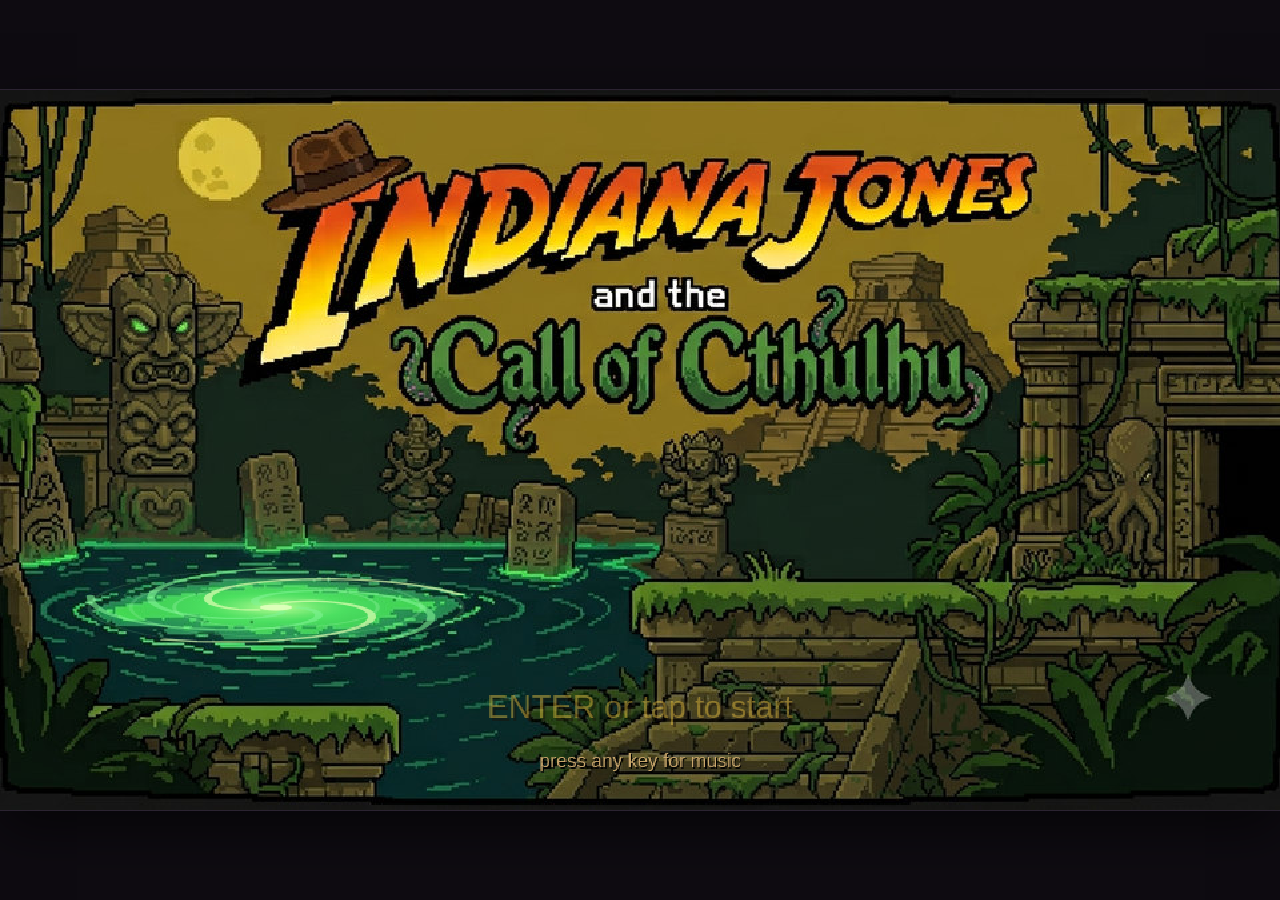
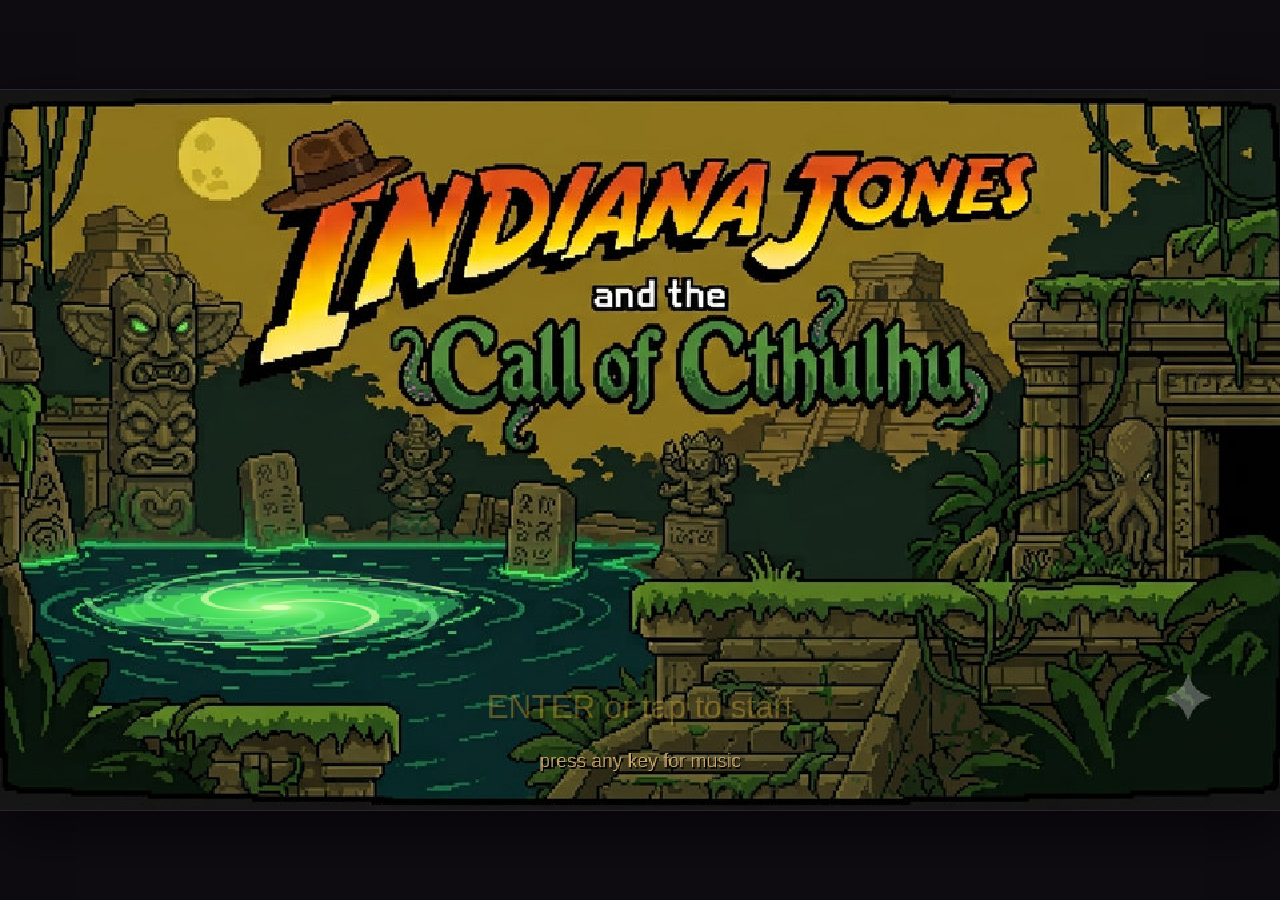
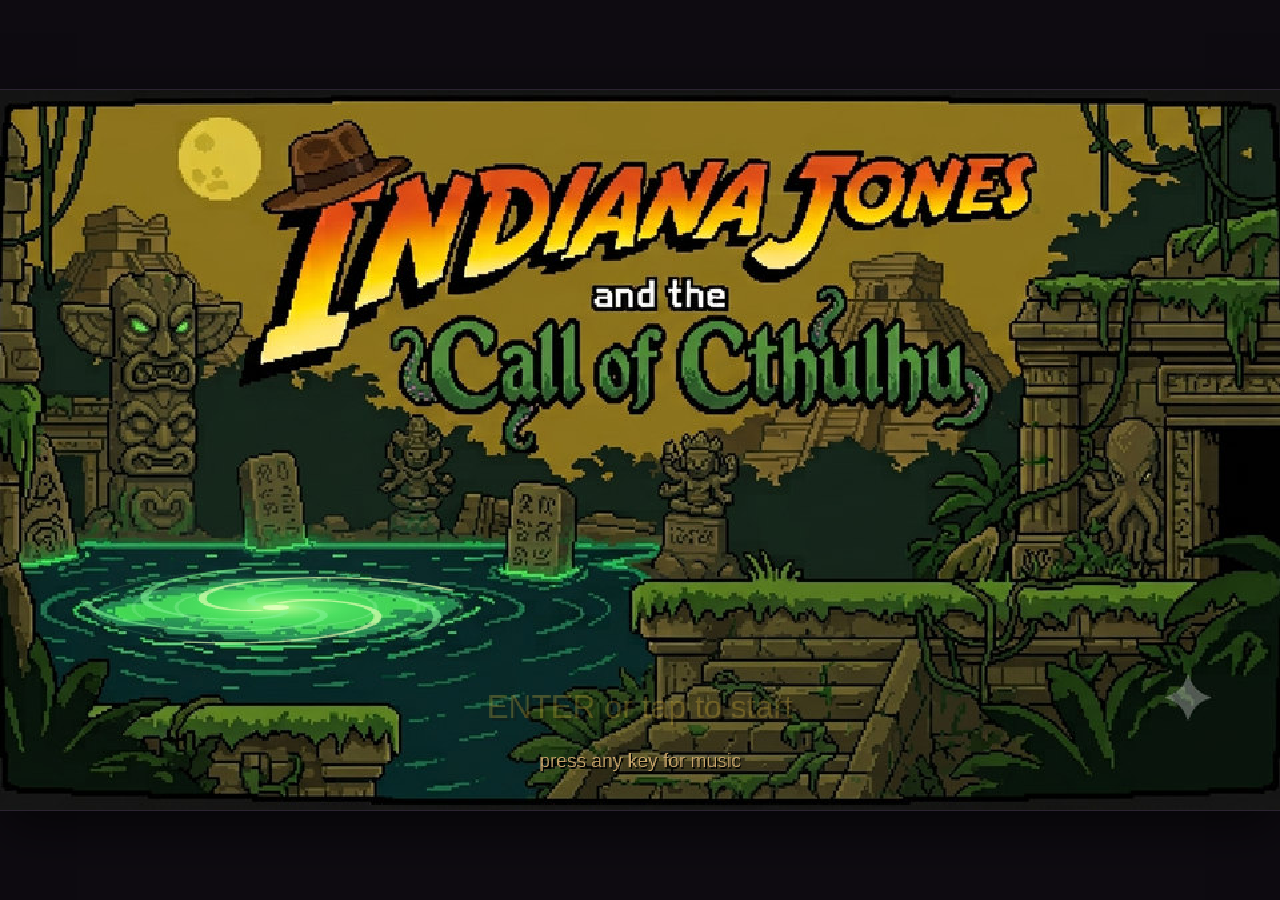
